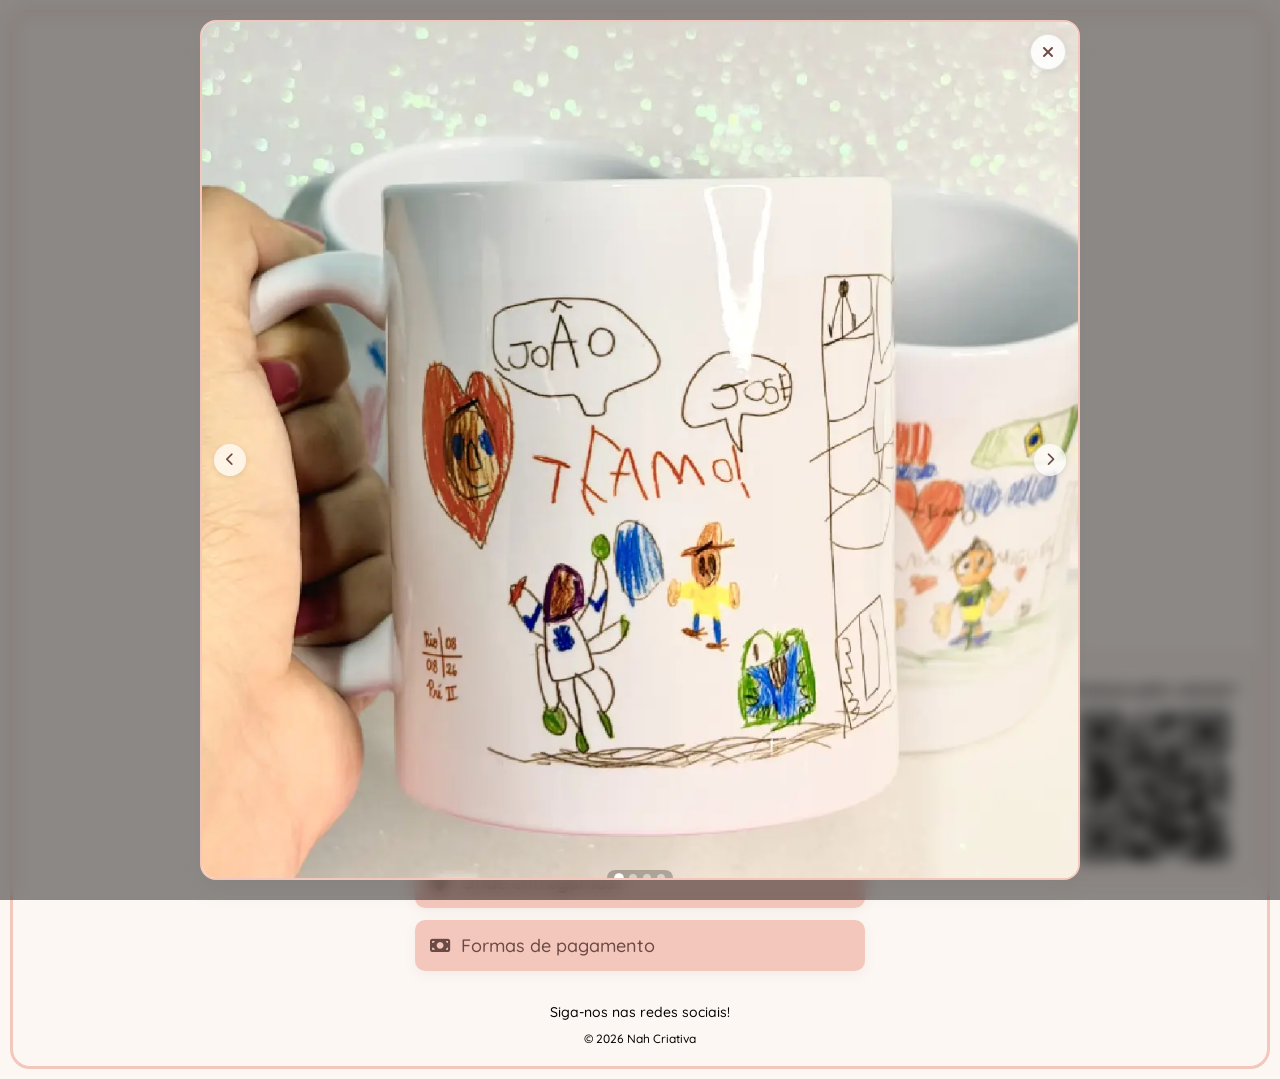
==== produto/caneca-personalizada/index.html @ 9bb5dded "Deploy from 3e86be72fce5330a93e8445368a895f1145fc061" ====
<!DOCTYPE html><html><head><meta charset="utf-8"><meta name="viewport" content="width=device-width, initial-scale=1"><title>Caneca Personalizada | Nah Criativa</title><script type="importmap">{"imports":{"#entry":"/assets/CGCQe1Q2.js"}}</script><link rel="stylesheet" href="https://fonts.googleapis.com/css2?family=Montserrat:ital@0;1&family=Quicksand:wght@300..700&display=swa"><link rel="stylesheet" href="/fontawesome/css/all.min.css"><style>.icon-button[data-v-43927c66]{cursor:pointer;width:44px;height:44px;color:var(--color-social-color);background:0 0;border:none;border-radius:50%;justify-content:center;align-items:center;transition:transform .2s;display:flex}.icon-button i[data-v-43927c66]{filter:var(--filter-shadow-sm);font-size:24px}@media (hover:hover){.icon-button[data-v-43927c66]:hover{color:var(--color-surface);background:var(--color-social-color);box-shadow:var(--shadow-md)}.icon-button:hover i[data-v-43927c66]{filter:none}}@media (hover:none){.icon-button[data-v-43927c66]:active{background:var(--color-social-color);color:var(--color-surface);box-shadow:var(--shadow-md)}.icon-button:active i[data-v-43927c66]{filter:none}}.dashed-border[data-v-43927c66]{border:2px dashed var(--color-social-color);border-radius:10px}</style><style>.profile[data-v-4bd5ee87]{align-items:center;gap:var(--header-gap,12px);flex-direction:column;width:100%;display:flex;position:relative}.share-button-container[data-v-4bd5ee87]{z-index:20;position:absolute;top:0;right:0}.profile-pic-container[data-v-4bd5ee87]{justify-content:center;align-items:center;display:flex}.profile-pic[data-v-4bd5ee87],.profile-pic-container[data-v-4bd5ee87]{width:var(--profile-pic-size,120px);height:var(--profile-pic-size,120px)}.profile-pic[data-v-4bd5ee87]{box-sizing:border-box;-o-object-fit:cover;object-fit:cover;cursor:pointer;border:var(--border-width-md) solid var(--color-avatar-border);border-radius:50%;transition:transform .3s cubic-bezier(.4,0,.2,1),box-shadow .3s}.profile-pic[data-v-4bd5ee87]:hover{transform:scale(1.05)}.profile-overlay[data-v-4bd5ee87]{-webkit-backdrop-filter:blur(8px);z-index:9999;cursor:pointer;background-color:#000000a6;justify-content:center;align-items:center;width:100vw;height:100vh;display:flex;position:fixed;top:0;left:0}.profile-pic-expanded[data-v-4bd5ee87]{-o-object-fit:cover;object-fit:cover;border:var(--border-width-lg) solid var(--color-avatar-border);cursor:default;border-radius:50%;width:280px;max-width:80vw;height:280px;max-height:80vh;box-shadow:0 20px 40px #0006}.name[data-v-4bd5ee87]{font-size:var(--header-title-size,28px);line-height:1;font-family:var(--font-title-family);font-style:var(--font-title-style);font-weight:var(--font-title-weight);color:var(--color-secondary);margin:0}.description[data-v-4bd5ee87]{font-size:var(--header-description-size,20px);line-height:1.2;font-family:var(--font-subtitle-family);font-style:var(--font-subtitle-style);font-weight:var(--font-subtitle-weight);color:var(--color-text);white-space:pre-line;margin:0}@media (width<=600px){.name[data-v-4bd5ee87]{font-size:24px}.description[data-v-4bd5ee87]{font-size:18px}}</style><style>.button-tooltip{--p-tooltip-background:var(--color-tooltip-background);--p-tooltip-color:var(--color-tooltip-text);--p-tooltip-max-width:none}.button-tooltip .p-tooltip-text{white-space:nowrap}</style><style>.button-container[data-v-d1f33de8]{justify-content:center;align-items:center;display:flex}.button-group[data-v-d1f33de8]{gap:15px;display:flex}.icon-button[data-v-d1f33de8]{cursor:pointer;width:44px;height:44px;color:var(--color-social-color);background:0 0;border:none;border-radius:50%;justify-content:center;align-items:center;transition:transform .2s;display:flex}.icon-button i[data-v-d1f33de8]{filter:var(--filter-shadow-sm);font-size:24px}@media (hover:hover){.icon-button[data-v-d1f33de8]:hover{color:var(--color-surface);background:var(--color-social-color);box-shadow:var(--shadow-md)}.icon-button:hover i[data-v-d1f33de8]{filter:none}}@media (hover:none){.icon-button[data-v-d1f33de8]:active{background:var(--color-social-color);color:var(--color-surface);box-shadow:var(--shadow-md)}.icon-button:active i[data-v-d1f33de8]{filter:none}}</style><style>.card[data-v-4c874a5c]{background-color:var(--color-product-card-background);border:2px solid var(--color-border,var(--color-primary,#e0e0e0));width:100%;box-shadow:var(--shadow-sm);cursor:pointer;box-sizing:border-box;border-radius:10px;transition:all .2s ease-in-out;display:flex;overflow:hidden}.image-container[data-v-4c874a5c]{background-color:var(--color-link-background);background-position:50%;background-repeat:no-repeat;background-size:cover;width:120px;position:relative;overflow:hidden}.image-container[data-v-4c874a5c],.image-filter[data-v-4c874a5c]{justify-content:center;align-items:center;height:100%;display:flex}.image-filter[data-v-4c874a5c]{-webkit-backdrop-filter:blur(10px);backdrop-filter:blur(10px);width:100%}.image[data-v-4c874a5c]{-o-object-fit:cover;object-fit:cover;-webkit-user-select:none;user-select:none;webkit-user-select:none;background-position:50%;width:120px;height:100%;position:absolute}.content[data-v-4c874a5c]{flex:1;gap:10px;padding:10px}.content[data-v-4c874a5c],.info[data-v-4c874a5c]{flex-direction:column;display:flex}.info[data-v-4c874a5c]{flex:1;gap:6px}.name[data-v-4c874a5c]{font-family:var(--font-text-family,sans-serif);color:var(--color-text,#333);width:100%;font-weight:600}.description[data-v-4c874a5c],.name[data-v-4c874a5c],.price[data-v-4c874a5c]{text-align:left}.price[data-v-4c874a5c]{color:var(--color-secondary);margin-top:auto;font-weight:700}.actions[data-v-4c874a5c]{gap:6px;margin-top:auto;display:flex}.order[data-v-4c874a5c]{color:var(--color-link-text);background-color:var(--color-link-background);cursor:pointer;border:none;border-radius:6px;justify-content:center;align-items:center;gap:10px;width:100%;padding:10px;font-size:18px;font-weight:500;display:flex}@media (hover:hover){.card[data-v-4c874a5c]:hover{box-shadow:var(--shadow-md);transform:scale(1.05)}}@media (hover:none){.card[data-v-4c874a5c]:active{box-shadow:var(--shadow-md);transform:scale(1.05)}}</style><style>.catalog-container[data-v-5289ef59]{flex-direction:column;gap:12px;width:100%;display:flex}.title[data-v-5289ef59]{color:var(--color-secondary);font-size:1.1rem;font-weight:600}.products[data-v-5289ef59]{justify-items:center;gap:12px;display:grid}</style><style>.links[data-v-20047a59]{gap:15px}.link-container[data-v-20047a59],.links[data-v-20047a59]{flex-direction:column;display:flex}.link-container[data-v-20047a59]{box-shadow:var(--shadow-sm);border-radius:10px;width:100%;transition:all .2s ease-in-out;overflow:hidden}.link-label[data-v-20047a59]{color:var(--color-link-text);background-color:var(--color-link-background);cursor:pointer;-webkit-user-select:none;user-select:none;webkit-user-select:none;border:none;align-items:center;gap:10px;padding:14px;font-size:18px;font-weight:500;display:flex}.link-content[data-v-20047a59]{background-color:var(--color-link-content-background);text-align:left;flex-direction:column;gap:10px;padding:20px;display:flex;overflow:hidden}.link-content img[data-v-20047a59]{max-width:100%;height:auto}.link-content .warn[data-v-20047a59]{color:#96722e;background-color:#f8f4d5;border:2px solid #e9dd7e;border-radius:8px;align-items:center;gap:8px;padding:8px;display:flex}.link-content .warn i[data-v-20047a59]{vertical-align:middle;padding:5px}.link-content .warn span[data-v-20047a59]{text-align:left}.collapse-vertical-enter-active[data-v-20047a59]{animation:.2s collapse-vertical-20047a59}.collapse-vertical-leave-active[data-v-20047a59]{animation:.2s reverse collapse-vertical-20047a59}@keyframes collapse-vertical-20047a59{0%{max-height:0}to{max-height:100svh}}@media (hover:hover){.link-container[data-v-20047a59]:hover{box-shadow:var(--shadow-md)}.link-container[data-v-20047a59]:hover:not(:has(.link-content)){transform:scale(1.05)}}</style><style>.links[data-v-f2f162d7]{gap:15px}.link-container[data-v-f2f162d7],.links[data-v-f2f162d7]{flex-direction:column;width:100%;display:flex}.link-container[data-v-f2f162d7]{box-shadow:var(--shadow-sm);border-radius:10px;transition:all .2s ease-in-out;overflow:hidden}.link-label[data-v-f2f162d7]{color:var(--color-link-text);background-color:var(--color-link-background);cursor:pointer;-webkit-user-select:none;user-select:none;webkit-user-select:none;border:none;align-items:center;gap:10px;padding:14px;font-size:18px;font-weight:500;display:flex}.link-content[data-v-f2f162d7]{background-color:var(--color-link-content-background);text-align:left;flex-direction:column;gap:10px;padding:20px;display:flex;overflow:hidden}.link-content img[data-v-f2f162d7]{max-width:100%;height:auto}.link-content .warn[data-v-f2f162d7]{color:#96722e;background-color:#f8f4d5;border:2px solid #e9dd7e;border-radius:8px;align-items:center;gap:8px;padding:8px;display:flex}.link-content .warn i[data-v-f2f162d7]{vertical-align:middle;padding:5px}.link-content .warn span[data-v-f2f162d7]{text-align:left}.collapse-vertical-enter-active[data-v-f2f162d7]{animation:.2s collapse-vertical-f2f162d7}.collapse-vertical-leave-active[data-v-f2f162d7]{animation:.2s reverse collapse-vertical-f2f162d7}@keyframes collapse-vertical-f2f162d7{0%{max-height:0}to{max-height:100svh}}@media (hover:hover){.link-container[data-v-f2f162d7]:hover{box-shadow:var(--shadow-md)}.link-container[data-v-f2f162d7]:hover:not(:has(.link-content)){transform:scale(1.05)}.link-container:hover .link-label[data-v-f2f162d7]{background-color:var(--color-primary)}}</style><style>.section-container[data-v-80e63465]{flex-direction:column;gap:12px;width:100%;display:flex}.title[data-v-80e63465]{color:var(--color-secondary);font-size:1.1rem;font-weight:600}.items[data-v-80e63465]{justify-items:center;gap:12px;display:grid}</style><style>.footer[data-v-20839cc0]{color:var(--color-text);flex-direction:column;gap:10px;padding-top:20px;font-size:14px;display:flex}.copyright[data-v-20839cc0]{font-size:12px}</style><style>.background[data-v-4085b1f8]{border:var(--border-width-md) solid var(--color-background-border);box-sizing:border-box;cursor:default;text-align:center;border-radius:20px;flex-direction:row;justify-content:space-between;align-items:stretch;min-height:calc(100svh - 20px);margin:10px;padding:10px;display:flex;position:relative}.left-container[data-v-4085b1f8],.main-container[data-v-4085b1f8],.right-container[data-v-4085b1f8]{flex-direction:column;display:flex}.main-container[data-v-4085b1f8]{z-index:2;justify-content:center;align-items:center;gap:12px;width:100%;max-width:470px;padding:10px;position:relative}.left-container[data-v-4085b1f8]{visibility:hidden}.share-button-container[data-v-4085b1f8]{position:absolute;top:0;right:0}.main-container .footer[data-v-4085b1f8]{margin-top:auto}.qr-code-container[data-v-4085b1f8]{border:var(--border-width-md) dashed var(--color-background-border);z-index:1;border-radius:10px;flex-direction:column;justify-content:center;align-items:center;margin-top:auto;padding:16px;display:flex;position:sticky;bottom:20px;right:20px}.qr-code-container .title[data-v-4085b1f8]{color:var(--color-text);margin-bottom:10px;font-size:18px;font-weight:600}.qr-code-container .qrcode[data-v-4085b1f8]{width:150px;height:150px}@media (width<=450px){.container[data-v-4085b1f8]{max-width:unset}}@media (width<=1024px){.qr-code-container[data-v-4085b1f8]{display:none}}.modal-enter-active[data-v-4085b1f8],.modal-leave-active[data-v-4085b1f8]{transition:opacity .3s}.modal-enter-from[data-v-4085b1f8],.modal-leave-to[data-v-4085b1f8]{opacity:0}</style><style>.action-button[data-v-a59b4bab]{background-color:unset;cursor:pointer;border:none;align-items:center;display:flex}.action-button[data-v-a59b4bab]:not(:has(>.text)){justify-content:center}.icon[data-v-a59b4bab]{justify-content:center;align-items:center;width:22px;display:flex}</style><style>body:has(.modal-overlay){overflow:hidden}</style><style>.modal-overlay[data-v-0f1e903c]{-webkit-backdrop-filter:blur(8px);backdrop-filter:blur(8px);z-index:1000;background-color:#00000073;justify-content:center;align-items:center;max-height:100svh;padding:10px;display:flex;position:fixed;inset:0}.modal-card[data-v-0f1e903c]{background-color:var(--color-product-card-background,#fff);border:2px solid var(--color-border,var(--color-primary,#e0e0e0));width:100%;height:100%;box-shadow:var(--shadow-md,0 10px 25px #00000026);border-radius:16px;flex-direction:column;animation:.35s cubic-bezier(.34,1.56,.64,1) modal-appear-0f1e903c;display:flex;position:relative;overflow:hidden}@keyframes modal-appear-0f1e903c{0%{opacity:0;transform:scale(.9)translateY(20px)}to{opacity:1;transform:scale(1)translateY(0)}}.close-btn[data-v-0f1e903c]{z-index:10;width:36px;height:36px;color:var(--color-link-text,#333);cursor:pointer;background-color:#ffffffd9;border:1px solid #0000001a;border-radius:50%;justify-content:center;align-items:center;font-size:16px;transition:all .2s;display:flex;position:absolute;top:12px;right:12px;box-shadow:0 2px 8px #0000001a}.close-btn[data-v-0f1e903c]:hover{background-color:#fff;transform:scale(1.1)}.close-btn[data-v-0f1e903c]:active{transform:scale(.95)}.gallery-container[data-v-0f1e903c]{background-color:var(--color-link-content-background,#f9f9f9);border-bottom:1px solid var(--color-border,#e0e0e0);flex:1;position:relative}.carousel[data-v-0f1e903c]{scroll-snap-type:x mandatory;scroll-behavior:smooth;-webkit-overflow-scrolling:touch;width:100%;height:100%;display:flex;overflow-x:auto}.carousel[data-v-0f1e903c]::-webkit-scrollbar{display:none}.carousel[data-v-0f1e903c]{-ms-overflow-style:none;scrollbar-width:none}.carousel-item[data-v-0f1e903c]{scroll-snap-align:start;flex:0 0 100%;justify-content:center;align-items:center;width:100%;height:100%;display:flex}.carousel-item img[data-v-0f1e903c]{-o-object-fit:cover;object-fit:cover;pointer-events:none;-webkit-user-select:none;user-select:none;width:100%;height:100%}.nav-btn[data-v-0f1e903c]{z-index:5;width:32px;height:32px;color:var(--color-link-text,#333);cursor:pointer;background-color:#ffffffb3;border:none;border-radius:50%;justify-content:center;align-items:center;transition:background-color .2s,transform .2s;display:flex;position:absolute;top:50%;transform:translateY(-50%);box-shadow:0 2px 6px #0000001a}.nav-btn[data-v-0f1e903c]:hover{background-color:#fffffff2;transform:translateY(-50%)scale(1.08)}.nav-btn[data-v-0f1e903c]:active{transform:translateY(-50%)scale(.95)}.nav-btn.prev[data-v-0f1e903c]{left:12px}.nav-btn.next[data-v-0f1e903c]{right:12px}.carousel-dots[data-v-0f1e903c]{z-index:5;background-color:#00000040;border-radius:12px;gap:6px;padding:4px 8px;display:flex;position:absolute;bottom:12px;left:50%;transform:translate(-50%)}.dot[data-v-0f1e903c]{cursor:pointer;background-color:#ffffff80;border-radius:50%;width:8px;height:8px;transition:background-color .2s,transform .2s}.dot.active[data-v-0f1e903c]{background-color:#fff;transform:scale(1.2)}.details[data-v-0f1e903c]{flex-direction:column;flex:1;gap:6px;padding:20px;display:flex;overflow-y:auto}.name[data-v-0f1e903c]{font-family:var(--font-text-family,sans-serif);color:var(--color-text,#333);margin:0;font-size:22px;font-weight:600;line-height:1.25}.name[data-v-0f1e903c],.price[data-v-0f1e903c]{text-align:left}.price[data-v-0f1e903c]{color:var(--color-secondary,#e1a960);font-size:20px;font-weight:700}.divider[data-v-0f1e903c]{background-color:var(--color-border,var(--color-primary,#e0e0e0));opacity:.6;height:1px}.description-container[data-v-0f1e903c]{max-height:150px;overflow-y:auto}.description[data-v-0f1e903c]{font-family:var(--font-text-family,sans-serif);color:var(--color-text,#333);text-align:left;white-space:pre-line;margin:0;font-size:15px;line-height:1.6}.placeholder-text[data-v-0f1e903c]{opacity:.6;font-style:italic}.actions[data-v-0f1e903c]{width:100%;margin-top:auto}.order-btn[data-v-0f1e903c]{color:var(--color-link-text,#333);background-color:var(--color-link-background,var(--color-primary,#f4c7bc));cursor:pointer;box-shadow:var(--shadow-sm,0 4px 10px #00000014);border:none;border-radius:8px;justify-content:center;align-items:center;gap:10px;padding:12px;font-size:18px;font-weight:600;transition:all .2s;display:flex}.order-btn[data-v-0f1e903c]:hover{box-shadow:var(--shadow-md,0 6px 15px #0000001f);filter:brightness(1.03);transform:translateY(-2px)}.order-btn[data-v-0f1e903c]:active{transform:translateY(0)}.order-btn i[data-v-0f1e903c]{font-size:20px}.description-container[data-v-0f1e903c]::-webkit-scrollbar{width:6px}.details[data-v-0f1e903c]::-webkit-scrollbar{width:6px}.description-container[data-v-0f1e903c]::-webkit-scrollbar-track{background:0 0}.details[data-v-0f1e903c]::-webkit-scrollbar-track{background:0 0}.description-container[data-v-0f1e903c]::-webkit-scrollbar-thumb{background:#0000001a;border-radius:3px}.details[data-v-0f1e903c]::-webkit-scrollbar-thumb{background:#0000001a;border-radius:3px}.description-container[data-v-0f1e903c]::-webkit-scrollbar-thumb:hover{background:#0003}.details[data-v-0f1e903c]::-webkit-scrollbar-thumb:hover{background:#0003}@media (width>=768px) and (width<=1024px){.modal-overlay[data-v-0f1e903c]{padding:20px}}@media (width>=1025px){.modal-overlay[data-v-0f1e903c]{padding:20px}.modal-card[data-v-0f1e903c]{max-width:880px;max-height:unset}}</style><link rel="stylesheet" href="/assets/entry.CpvaNwAB.css" crossorigin><link rel="stylesheet" href="/assets/ActionButton.C0XuHww9.css" crossorigin><link rel="preload" as="fetch" crossorigin="anonymous" href="/produto/caneca-personalizada/_payload.json?_b=9c3a6381-d5c3-4552-8f40-2d11c0bc7107"><link rel="modulepreload" as="script" crossorigin href="/assets/CGCQe1Q2.js"><link rel="modulepreload" as="script" crossorigin href="/assets/BsK88ZHy.js"><link rel="modulepreload" as="script" crossorigin href="/assets/C2mUi6TL.js"><link rel="modulepreload" as="script" crossorigin href="/assets/Bmifryjh.js"><link rel="modulepreload" as="script" crossorigin href="/assets/BuZ3y6oH.js"><link rel="modulepreload" as="script" crossorigin href="/assets/BZGBkchZ.js"><link rel="modulepreload" as="script" crossorigin href="/assets/DK3Fl9T5.js"><link rel="modulepreload" as="script" crossorigin href="/assets/CTAQE70a.js"><link rel="modulepreload" as="script" crossorigin href="/assets/B0VJHEEH.js"><link rel="modulepreload" as="script" crossorigin href="/assets/BW3BKoRV.js"><link rel="modulepreload" as="script" crossorigin href="/assets/BzME7IXd.js"><link rel="modulepreload" as="script" crossorigin href="/assets/DyatTypk.js"><link rel="modulepreload" as="script" crossorigin href="/assets/Bd9ZXw02.js"><link rel="modulepreload" as="script" crossorigin href="/assets/nQHxR5li.js"><link rel="modulepreload" as="script" crossorigin href="/assets/COKAttRx.js"><link rel="modulepreload" as="script" crossorigin href="/assets/Drb_u2wt.js"><link rel="modulepreload" as="script" crossorigin href="/assets/CQ6ujwDO.js"><link rel="modulepreload" as="script" crossorigin href="/assets/Bzq1g1Bd.js"><link rel="modulepreload" as="script" crossorigin href="/assets/0oVYfTDF.js"><link rel="modulepreload" as="script" crossorigin href="/assets/zre35B9S.js"><script type="module" src="/assets/CGCQe1Q2.js" crossorigin></script><link rel="prefetch" as="script" crossorigin href="/assets/D-yijx0c2.js"><link rel="prefetch" as="script" crossorigin href="/assets/CEAV8Kzl.js"><link rel="prefetch" as="script" crossorigin href="/assets/1d7j-Dyg.js"><link rel="prefetch" as="script" crossorigin href="/assets/CWEgjsVh.js"><link rel="prefetch" as="script" crossorigin href="/assets/C-3Lwc8C.js"><link rel="prefetch" as="script" crossorigin href="/assets/C0pz3cVP.js"><link rel="prefetch" as="script" crossorigin href="/assets/COS6AL8t.js"><link rel="prefetch" as="script" crossorigin href="/assets/C5STy1Vp.js"><link rel="prefetch" as="script" crossorigin href="/assets/DFbOR_AU.js"><link rel="prefetch" as="script" crossorigin href="/assets/CcDH0mWL2.js"><link rel="prefetch" as="script" crossorigin href="/assets/B6uJFYKo2.js"><link rel="prefetch" as="script" crossorigin href="/assets/iZPiqVZ82.js"><link rel="prefetch" as="script" crossorigin href="/assets/DoOfqT442.js"><link rel="prefetch" as="script" crossorigin href="/assets/C4BrMBAk2.js"><link rel="prefetch" as="script" crossorigin href="/assets/Be4xkC7h2.js"><link rel="prefetch" as="script" crossorigin href="/assets/33bSyuTJ2.js"><link rel="prefetch" as="script" crossorigin href="/assets/BIpDNwq_2.js"><link rel="prefetch" as="script" crossorigin href="/assets/nQHxR5li2.js"><link rel="prefetch" as="script" crossorigin href="/assets/CGzAttWP2.js"><link rel="prefetch" as="script" crossorigin href="/assets/ztypVbTj2.js"><link rel="prefetch" as="script" crossorigin href="/assets/C6I5KZI1.js"><link rel="prefetch" as="script" crossorigin href="/assets/CIdOTXvA.js"><link rel="prefetch" as="script" crossorigin href="/assets/DGFugO8l.js"><link rel="prefetch" as="script" crossorigin href="/assets/ZaGe1wC6.js"><link rel="prefetch" as="script" crossorigin href="/assets/DOp9EhAV.js"><link rel="prefetch" as="script" crossorigin href="/assets/DgkATBrE.js"><link rel="prefetch" as="script" crossorigin href="/assets/BRfonVnF.js"><link rel="prefetch" as="script" crossorigin href="/assets/DqfVSW2C2.js"><link rel="prefetch" as="script" crossorigin href="/assets/OpPaaoJ0.js"><link rel="prefetch" as="script" crossorigin href="/assets/DLVQOHE72.js"><link rel="prefetch" as="script" crossorigin href="/assets/M6uw2a7R2.js"><link rel="prefetch" as="script" crossorigin href="/assets/BmQJWS3Q2.js"><link rel="prefetch" as="script" crossorigin href="/assets/D5mh7-ep2.js"><link rel="prefetch" as="script" crossorigin href="/assets/DCY1jm2x2.js"><link rel="prefetch" as="script" crossorigin href="/assets/DxvL1EmS2.js"><link rel="prefetch" as="script" crossorigin href="/assets/Dqngw634.js"><link rel="prefetch" as="script" crossorigin href="/assets/gBl6pG-0.js"><link rel="prefetch" as="script" crossorigin href="/assets/BLjw3g7L.js"><link rel="prefetch" as="script" crossorigin href="/assets/hE-NmoUO.js"><link rel="prefetch" as="script" crossorigin href="/assets/gkNX0pWT.js"><link rel="prefetch" as="script" crossorigin href="/assets/Cz3kYzR7.js"><link rel="prefetch" as="script" crossorigin href="/assets/CZYwvPVw.js"><link rel="prefetch" as="script" crossorigin href="/assets/CFi3-q0P.js"><link rel="prefetch" as="script" crossorigin href="/assets/Dyq5WxWO.js"><link rel="prefetch" as="script" crossorigin href="/assets/Cp45X9Fz.js"><link rel="prefetch" as="script" crossorigin href="/assets/BwxgLs6Q.js"><link rel="prefetch" as="script" crossorigin href="/assets/DNGyhnUW.js"><link rel="prefetch" as="script" crossorigin href="/assets/B8jUqOEJ.js"><link rel="prefetch" as="script" crossorigin href="/assets/B6kc3HSs.js"><link rel="prefetch" as="script" crossorigin href="/assets/BbmkTBFE.js"><link rel="prefetch" as="script" crossorigin href="/assets/C_PsF7SW.js"><link rel="prefetch" as="script" crossorigin href="/assets/I7vbRNuL.js"><link rel="prefetch" as="script" crossorigin href="/assets/BGIyk1X5.js"><link rel="prefetch" as="script" crossorigin href="/assets/Bm8leq60.js"><link rel="prefetch" as="script" crossorigin href="/assets/C-YKlC_8.js"><link rel="prefetch" as="script" crossorigin href="/assets/awaOKXFk.js"><link rel="prefetch" as="script" crossorigin href="/assets/C6JdA7Tl.js"><link rel="prefetch" as="script" crossorigin href="/assets/Qpe3h560.js"><link rel="prefetch" as="script" crossorigin href="/assets/CWP1OeCN.js"><link rel="prefetch" as="script" crossorigin href="/assets/CgY7KtnQ.js"><link rel="prefetch" as="script" crossorigin href="/assets/BlyhlDlu.js"><link rel="prefetch" as="script" crossorigin href="/assets/D2VW7aWi.js"><link rel="prefetch" as="script" crossorigin href="/assets/G1vVucpo.js"><link rel="prefetch" as="script" crossorigin href="/assets/CyNu874J.js"><link rel="prefetch" as="script" crossorigin href="/assets/CA9Oou5q2.js"><link rel="prefetch" as="script" crossorigin href="/assets/BjH1xhQY2.js"><link rel="prefetch" as="script" crossorigin href="/assets/CXAa4fhN.js"><link rel="prefetch" as="script" crossorigin href="/assets/Bsm5tZzN.js"><link rel="prefetch" as="script" crossorigin href="/assets/B5Tp4wyv2.js"><link rel="prefetch" as="script" crossorigin href="/assets/BPfLiiSC2.js"><link rel="prefetch" as="script" crossorigin href="/assets/yQlPs3J7.js"><link rel="prefetch" as="script" crossorigin href="/assets/DAB9Rwch.js"><link rel="prefetch" as="script" crossorigin href="/assets/DD30EvR52.js"><link rel="prefetch" as="script" crossorigin href="/assets/CpqtrbGa.js"><link rel="prefetch" as="script" crossorigin href="/assets/C86C9dsv2.js"><link rel="prefetch" as="script" crossorigin href="/assets/Bsmw5eX82.js"><link rel="prefetch" as="script" crossorigin href="/assets/TAmew5nj2.js"><link rel="prefetch" as="script" crossorigin href="/assets/mSYgPbGh2.js"><link rel="prefetch" as="script" crossorigin href="/assets/MiaNPOB22.js"><link rel="prefetch" as="script" crossorigin href="/assets/DtvgX1Jy.js"><link rel="prefetch" as="script" crossorigin href="/assets/DBo_J3MC2.js"><link rel="prefetch" as="script" crossorigin href="/assets/DFXYAUyH2.js"><link rel="prefetch" as="script" crossorigin href="/assets/D1XOGVD9.js"><link rel="prefetch" as="script" crossorigin href="/assets/BXGA-tOZ.js"><link rel="prefetch" as="script" crossorigin href="/assets/nHb_xaeU.js"><link rel="prefetch" as="script" crossorigin href="/assets/D1dOyEFy2.js"><link rel="prefetch" as="script" crossorigin href="/assets/uiXOc5Sx.js"><link rel="prefetch" as="script" crossorigin href="/assets/bIRd4oSz2.js"><link rel="prefetch" as="script" crossorigin href="/assets/dz9nJInC.js"><link rel="prefetch" as="script" crossorigin href="/assets/3fzgy3Bz.js"><link rel="prefetch" as="script" crossorigin href="/assets/Du8B-7yS.js"><link rel="prefetch" as="script" crossorigin href="/assets/DjziMnVT.js"><link rel="prefetch" as="script" crossorigin href="/assets/6mtyltZq2.js"><link rel="prefetch" as="script" crossorigin href="/assets/_UlaAscu2.js"><link rel="prefetch" as="script" crossorigin href="/assets/CVULDGTK2.js"><link rel="prefetch" as="script" crossorigin href="/assets/C_noMeYD2.js"><link rel="prefetch" as="script" crossorigin href="/assets/BDxBKeix2.js"><link rel="prefetch" as="script" crossorigin href="/assets/C94HOnd-2.js"><link rel="prefetch" as="script" crossorigin href="/assets/opEnmaaV2.js"><link rel="prefetch" as="script" crossorigin href="/assets/DC1Zrh_c2.js"><link rel="prefetch" as="script" crossorigin href="/assets/B2MGf_Fg.js"><link rel="prefetch" as="script" crossorigin href="/assets/D5RMMZsm2.js"><link rel="prefetch" as="script" crossorigin href="/assets/PMxgCrPr2.js"><link rel="prefetch" as="script" crossorigin href="/assets/Cz4GSQzV.js"><link rel="prefetch" as="script" crossorigin href="/assets/DMOxkAy22.js"><link rel="prefetch" as="script" crossorigin href="/assets/t7PQUKCy2.js"><link rel="prefetch" as="script" crossorigin href="/assets/DH2e1Huz2.js"><link rel="prefetch" as="script" crossorigin href="/assets/Ct-9qSod2.js"><link rel="prefetch" as="script" crossorigin href="/assets/D_7QCIVY2.js"><link rel="prefetch" as="script" crossorigin href="/assets/BziCx_vS2.js"><link rel="prefetch" as="script" crossorigin href="/assets/Jpo_MlMm2.js"><link rel="prefetch" as="script" crossorigin href="/assets/C68o8WM32.js"><link rel="prefetch" as="script" crossorigin href="/assets/btHUwblL2.js"><link rel="prefetch" as="script" crossorigin href="/assets/BbICbDs92.js"><link rel="prefetch" as="script" crossorigin href="/assets/2Rsz0KA92.js"><link rel="prefetch" as="script" crossorigin href="/assets/DJDkV6PB2.js"><link rel="prefetch" as="script" crossorigin href="/assets/CNDUu7Q1.js"><link rel="prefetch" as="script" crossorigin href="/assets/qra6RPqO.js"><link rel="prefetch" as="script" crossorigin href="/assets/C5pQyyto.js"><link rel="prefetch" as="script" crossorigin href="/assets/xgHAledK.js"><link rel="prefetch" as="script" crossorigin href="/assets/DlZKbGpM.js"><link rel="prefetch" as="script" crossorigin href="/assets/BEUXQnAg.js"><link rel="prefetch" as="script" crossorigin href="/assets/DPejUhNM.js"><link rel="prefetch" as="script" crossorigin href="/assets/CmLptuyV.js"><link rel="prefetch" as="script" crossorigin href="/assets/ByFfHzyz2.js"><link rel="prefetch" as="script" crossorigin href="/assets/BynCdIIq2.js"><link rel="prefetch" as="script" crossorigin href="/assets/C4lxFV1u2.js"><link rel="prefetch" as="script" crossorigin href="/assets/DqL95Khu2.js"><link rel="prefetch" as="script" crossorigin href="/assets/BsnRuFOi2.js"><link rel="prefetch" as="script" crossorigin href="/assets/DQ5nFQxx2.js"><link rel="prefetch" as="script" crossorigin href="/assets/Qbw18Y0f.js"><link rel="prefetch" as="script" crossorigin href="/assets/BnGJO7S3.js"><link rel="prefetch" as="script" crossorigin href="/assets/CS1oIyEA2.js"><link rel="prefetch" as="script" crossorigin href="/assets/2TwoD-mq.js"><link rel="prefetch" as="script" crossorigin href="/assets/B8spN9a62.js"><link rel="prefetch" as="script" crossorigin href="/assets/q_mEInxy2.js"><link rel="prefetch" as="script" crossorigin href="/assets/BxCG840i2.js"><link rel="prefetch" as="script" crossorigin href="/assets/A5CBSE6A2.js"><link rel="prefetch" as="script" crossorigin href="/assets/B-dMRbtq2.js"><link rel="prefetch" as="script" crossorigin href="/assets/B2J3ZHNQ2.js"><link rel="prefetch" as="script" crossorigin href="/assets/BF_D8Py82.js"><link rel="prefetch" as="script" crossorigin href="/assets/EessnToL.js"><link rel="prefetch" as="script" crossorigin href="/assets/yilwE0i1.js"><link rel="prefetch" as="script" crossorigin href="/assets/B-E6cr36.js"><link rel="prefetch" as="script" crossorigin href="/assets/_2Y1guDr2.js"><link rel="prefetch" as="script" crossorigin href="/assets/M9OmndqU2.js"><link rel="prefetch" as="script" crossorigin href="/assets/CEjbyk4c2.js"><link rel="prefetch" as="script" crossorigin href="/assets/DgDyG_gh2.js"><link rel="prefetch" as="script" crossorigin href="/assets/DlQSVWHf.js"><link rel="prefetch" as="script" crossorigin href="/assets/BWMTPZbu.js"><link rel="prefetch" as="script" crossorigin href="/assets/CfUltHxg.js"><link rel="prefetch" as="script" crossorigin href="/assets/BGikd3yy.js"><link rel="prefetch" as="script" crossorigin href="/assets/CIkWHQnS.js"><link rel="prefetch" as="script" crossorigin href="/assets/CXAsdPuR.js"><link rel="prefetch" as="script" crossorigin href="/assets/CDakdbKu.js"><link rel="prefetch" as="script" crossorigin href="/assets/1ExKcVQL.js"><link rel="prefetch" as="script" crossorigin href="/assets/CyRH2TE2.js"><link rel="prefetch" as="script" crossorigin href="/assets/jRj1vbZu.js"><link rel="prefetch" as="script" crossorigin href="/assets/Dop6mG6p.js"><link rel="prefetch" as="script" crossorigin href="/assets/CYHIwsu8.js"><link rel="prefetch" as="script" crossorigin href="/assets/SwtPfH9r.js"><link rel="prefetch" as="script" crossorigin href="/assets/BRN2LVVV.js"><link rel="prefetch" as="script" crossorigin href="/assets/LQPbVbT5.js"><link rel="prefetch" as="script" crossorigin href="/assets/D83xWAQA.js"><link rel="prefetch" as="script" crossorigin href="/assets/HbjhIVKK.js"><link rel="prefetch" as="script" crossorigin href="/assets/C1OQ5liI.js"><link rel="prefetch" as="script" crossorigin href="/assets/B9gfO75d.js"><link rel="prefetch" as="script" crossorigin href="/assets/BUSorqHO.js"><link rel="prefetch" as="script" crossorigin href="/assets/DcRV1InO.js"><link rel="prefetch" as="script" crossorigin href="/assets/CSdqG6jP.js"><link rel="prefetch" as="script" crossorigin href="/assets/CV4yzPaH.js"><link rel="prefetch" as="script" crossorigin href="/assets/DxcDk4nN.js"><link rel="prefetch" as="script" crossorigin href="/assets/DlWIH4hi2.js"><link rel="prefetch" as="script" crossorigin href="/assets/aue7dKNJ2.js"><link rel="prefetch" as="script" crossorigin href="/assets/l_Kx8MhU2.js"><link rel="prefetch" as="script" crossorigin href="/assets/CI45oHQk.js"><link rel="prefetch" as="script" crossorigin href="/assets/CPFQcoH3.js"><link rel="prefetch" as="script" crossorigin href="/assets/DrrwTkRO.js"><link rel="prefetch" as="script" crossorigin href="/assets/DGwWw8KW.js"><link rel="prefetch" as="script" crossorigin href="/assets/pTLCdTG6.js"><link rel="prefetch" as="script" crossorigin href="/assets/DMeP4G26.js"><link rel="prefetch" as="script" crossorigin href="/assets/ChdviTXP2.js"><link rel="prefetch" as="script" crossorigin href="/assets/COhsAogy2.js"><link rel="prefetch" as="script" crossorigin href="/assets/CzwtrKP72.js"><link rel="prefetch" as="script" crossorigin href="/assets/lKan3a2N2.js"><link rel="prefetch" as="script" crossorigin href="/assets/DjAiVQNM2.js"><link rel="prefetch" as="script" crossorigin href="/assets/SQfKFrEA2.js"><link rel="prefetch" as="script" crossorigin href="/assets/I0AQvcsh2.js"><link rel="prefetch" as="script" crossorigin href="/assets/BbCsoZIb2.js"><link rel="prefetch" as="script" crossorigin href="/assets/C-lnS19h2.js"><link rel="prefetch" as="script" crossorigin href="/assets/DDS0g6EF.js"><link rel="prefetch" as="script" crossorigin href="/assets/CSGFzkkx.js"><link rel="prefetch" as="script" crossorigin href="/assets/DRNk5U2m.js"><link rel="prefetch" as="script" crossorigin href="/assets/DK6-L7fu.js"><link rel="prefetch" as="script" crossorigin href="/assets/DQRtbzSq.js"><link rel="prefetch" as="script" crossorigin href="/assets/BV3EoBYu.js"><link rel="prefetch" as="script" crossorigin href="/assets/DKN73tjE.js"><link rel="prefetch" as="script" crossorigin href="/assets/7zz_Cibv.js"><link rel="prefetch" as="script" crossorigin href="/assets/DctaMEDw.js"><link rel="prefetch" as="script" crossorigin href="/assets/D5MCwbE4.js"><link rel="prefetch" as="script" crossorigin href="/assets/BRkD9JSM.js"><link rel="prefetch" as="script" crossorigin href="/assets/Cx3BxiLV.js"><link rel="prefetch" as="script" crossorigin href="/assets/C_xsltG8.js"><link rel="prefetch" as="script" crossorigin href="/assets/-fl-1B6l.js"><link rel="prefetch" as="script" crossorigin href="/assets/tAoxgK6D.js"><link rel="prefetch" as="script" crossorigin href="/assets/CF2itdGy.js"><link rel="prefetch" as="script" crossorigin href="/assets/xPZzeyEY.js"><link rel="prefetch" as="script" crossorigin href="/assets/DBfp1JEl.js"><link rel="prefetch" as="script" crossorigin href="/assets/DNs26TnZ2.js"><link rel="prefetch" as="script" crossorigin href="/assets/BZoC-W1N2.js"><link rel="prefetch" as="script" crossorigin href="/assets/C7JGK8GS2.js"><link rel="prefetch" as="script" crossorigin href="/assets/DVTrLgzX.js"><link rel="prefetch" as="script" crossorigin href="/assets/CD4moomV2.js"><link rel="prefetch" as="script" crossorigin href="/assets/BZANuKuD2.js"><link rel="prefetch" as="script" crossorigin href="/assets/D3P7oN9R2.js"><link rel="prefetch" as="script" crossorigin href="/assets/C-0PpqKF.js"><link rel="prefetch" as="script" crossorigin href="/assets/DRaaAL2o2.js"><link rel="prefetch" as="script" crossorigin href="/assets/Cl07jEqO2.js"><link rel="prefetch" as="script" crossorigin href="/assets/D0khcEAg2.js"><link rel="prefetch" as="script" crossorigin href="/assets/Bc-jhd8u.js"><link rel="prefetch" as="script" crossorigin href="/assets/CKAHjcCS.js"><link rel="prefetch" as="script" crossorigin href="/assets/BdQJI1lw.js"><link rel="prefetch" as="script" crossorigin href="/assets/BogypSvB.js"><meta name="description" content="• Personalização com o tema desejado.
								• Modelos prontos disponíveis.
								• Impressão de alta qualidade.
								• Ideal para presentes e datas especiais.
								• Capacidade de 325 ml."><meta property="og:title" content="Caneca Personalizada | Nah Criativa"><meta property="og:description" content="• Personalização com o tema desejado.
								• Modelos prontos disponíveis.
								• Impressão de alta qualidade.
								• Ideal para presentes e datas especiais.
								• Capacidade de 325 ml."><meta property="og:image" content="/images/d0ed2f5b-5c68-4c63-9668-66872fbca74f.webp"><meta property="og:image:width" content="1200"><meta property="og:image:height" content="630"><meta property="og:url" content="https://nahcriativa.com.br"><meta property="og:site_name" content="nahcriativa.com.br"><meta property="og:type" content="website"><meta property="og:locale" content="pt_BR"><meta name="twitter:title" content="Caneca Personalizada | Nah Criativa"><meta name="twitter:description" content="• Personalização com o tema desejado.
								• Modelos prontos disponíveis.
								• Impressão de alta qualidade.
								• Ideal para presentes e datas especiais.
								• Capacidade de 325 ml."><meta name="twitter:image" content="/images/d0ed2f5b-5c68-4c63-9668-66872fbca74f.webp"><meta name="twitter:image:alt" content="Caneca Personalizada | Nah Criativa"><meta name="twitter:card" content="summary_large_image"><style type="text/css" data-primevue-style-id="base" >.p-hidden-accessible{border:0;clip:rect(0 0 0 0);height:1px;margin:-1px;opacity:0;overflow:hidden;padding:0;pointer-events:none;position:absolute;white-space:nowrap;width:1px;}.p-overflow-hidden{overflow:hidden;padding-right:var(--p-scrollbar-width);}</style><style type="text/css" data-primevue-style-id="virtualscroller" >.p-virtualscroller{position:relative;overflow:auto;contain:strict;transform:translateZ(0);will-change:scroll-position;outline:0 none;}.p-virtualscroller-content{position:absolute;top:0;left:0;min-height:100%;min-width:100%;will-change:transform;}.p-virtualscroller-spacer{position:absolute;top:0;left:0;height:1px;width:1px;transform-origin:0 0;pointer-events:none;}.p-virtualscroller-loader{position:sticky;top:0;left:0;width:100%;height:100%;}.p-virtualscroller-loader-mask{display:flex;align-items:center;justify-content:center;}.p-virtualscroller-horizontal > .p-virtualscroller-content{display:flex;}.p-virtualscroller-inline .p-virtualscroller-content{position:static;}.p-virtualscroller .p-virtualscroller-loading{transform:none!important;min-height:0;position:sticky;inset-block-start:0;inset-inline-start:0;}</style><style type="text/css" data-primevue-style-id="primitive-variables" >:root,:host{--p-stone-50:#fafaf9;--p-stone-100:#f5f5f4;--p-stone-200:#e7e5e4;--p-stone-300:#d6d3d1;--p-stone-400:#a8a29e;--p-stone-500:#78716c;--p-stone-600:#57534e;--p-stone-700:#44403c;--p-stone-800:#292524;--p-stone-900:#1c1917;--p-stone-950:#0c0a09;--p-neutral-50:#fafafa;--p-neutral-100:#f5f5f5;--p-neutral-200:#e5e5e5;--p-neutral-300:#d4d4d4;--p-neutral-400:#a3a3a3;--p-neutral-500:#737373;--p-neutral-600:#525252;--p-neutral-700:#404040;--p-neutral-800:#262626;--p-neutral-900:#171717;--p-neutral-950:#0a0a0a;--p-zinc-50:#fafafa;--p-zinc-100:#f4f4f5;--p-zinc-200:#e4e4e7;--p-zinc-300:#d4d4d8;--p-zinc-400:#a1a1aa;--p-zinc-500:#71717a;--p-zinc-600:#52525b;--p-zinc-700:#3f3f46;--p-zinc-800:#27272a;--p-zinc-900:#18181b;--p-zinc-950:#09090b;--p-gray-50:#f9fafb;--p-gray-100:#f3f4f6;--p-gray-200:#e5e7eb;--p-gray-300:#d1d5db;--p-gray-400:#9ca3af;--p-gray-500:#6b7280;--p-gray-600:#4b5563;--p-gray-700:#374151;--p-gray-800:#1f2937;--p-gray-900:#111827;--p-gray-950:#030712;--p-slate-50:#f8fafc;--p-slate-100:#f1f5f9;--p-slate-200:#e2e8f0;--p-slate-300:#cbd5e1;--p-slate-400:#94a3b8;--p-slate-500:#64748b;--p-slate-600:#475569;--p-slate-700:#334155;--p-slate-800:#1e293b;--p-slate-900:#0f172a;--p-slate-950:#020617;--p-rose-50:#fff1f2;--p-rose-100:#ffe4e6;--p-rose-200:#fecdd3;--p-rose-300:#fda4af;--p-rose-400:#fb7185;--p-rose-500:#f43f5e;--p-rose-600:#e11d48;--p-rose-700:#be123c;--p-rose-800:#9f1239;--p-rose-900:#881337;--p-rose-950:#4c0519;--p-pink-50:#fdf2f8;--p-pink-100:#fce7f3;--p-pink-200:#fbcfe8;--p-pink-300:#f9a8d4;--p-pink-400:#f472b6;--p-pink-500:#ec4899;--p-pink-600:#db2777;--p-pink-700:#be185d;--p-pink-800:#9d174d;--p-pink-900:#831843;--p-pink-950:#500724;--p-fuchsia-50:#fdf4ff;--p-fuchsia-100:#fae8ff;--p-fuchsia-200:#f5d0fe;--p-fuchsia-300:#f0abfc;--p-fuchsia-400:#e879f9;--p-fuchsia-500:#d946ef;--p-fuchsia-600:#c026d3;--p-fuchsia-700:#a21caf;--p-fuchsia-800:#86198f;--p-fuchsia-900:#701a75;--p-fuchsia-950:#4a044e;--p-purple-50:#faf5ff;--p-purple-100:#f3e8ff;--p-purple-200:#e9d5ff;--p-purple-300:#d8b4fe;--p-purple-400:#c084fc;--p-purple-500:#a855f7;--p-purple-600:#9333ea;--p-purple-700:#7e22ce;--p-purple-800:#6b21a8;--p-purple-900:#581c87;--p-purple-950:#3b0764;--p-violet-50:#f5f3ff;--p-violet-100:#ede9fe;--p-violet-200:#ddd6fe;--p-violet-300:#c4b5fd;--p-violet-400:#a78bfa;--p-violet-500:#8b5cf6;--p-violet-600:#7c3aed;--p-violet-700:#6d28d9;--p-violet-800:#5b21b6;--p-violet-900:#4c1d95;--p-violet-950:#2e1065;--p-indigo-50:#eef2ff;--p-indigo-100:#e0e7ff;--p-indigo-200:#c7d2fe;--p-indigo-300:#a5b4fc;--p-indigo-400:#818cf8;--p-indigo-500:#6366f1;--p-indigo-600:#4f46e5;--p-indigo-700:#4338ca;--p-indigo-800:#3730a3;--p-indigo-900:#312e81;--p-indigo-950:#1e1b4b;--p-blue-50:#eff6ff;--p-blue-100:#dbeafe;--p-blue-200:#bfdbfe;--p-blue-300:#93c5fd;--p-blue-400:#60a5fa;--p-blue-500:#3b82f6;--p-blue-600:#2563eb;--p-blue-700:#1d4ed8;--p-blue-800:#1e40af;--p-blue-900:#1e3a8a;--p-blue-950:#172554;--p-sky-50:#f0f9ff;--p-sky-100:#e0f2fe;--p-sky-200:#bae6fd;--p-sky-300:#7dd3fc;--p-sky-400:#38bdf8;--p-sky-500:#0ea5e9;--p-sky-600:#0284c7;--p-sky-700:#0369a1;--p-sky-800:#075985;--p-sky-900:#0c4a6e;--p-sky-950:#082f49;--p-cyan-50:#ecfeff;--p-cyan-100:#cffafe;--p-cyan-200:#a5f3fc;--p-cyan-300:#67e8f9;--p-cyan-400:#22d3ee;--p-cyan-500:#06b6d4;--p-cyan-600:#0891b2;--p-cyan-700:#0e7490;--p-cyan-800:#155e75;--p-cyan-900:#164e63;--p-cyan-950:#083344;--p-teal-50:#f0fdfa;--p-teal-100:#ccfbf1;--p-teal-200:#99f6e4;--p-teal-300:#5eead4;--p-teal-400:#2dd4bf;--p-teal-500:#14b8a6;--p-teal-600:#0d9488;--p-teal-700:#0f766e;--p-teal-800:#115e59;--p-teal-900:#134e4a;--p-teal-950:#042f2e;--p-yellow-50:#fefce8;--p-yellow-100:#fef9c3;--p-yellow-200:#fef08a;--p-yellow-300:#fde047;--p-yellow-400:#facc15;--p-yellow-500:#eab308;--p-yellow-600:#ca8a04;--p-yellow-700:#a16207;--p-yellow-800:#854d0e;--p-yellow-900:#713f12;--p-yellow-950:#422006;--p-amber-50:#fffbeb;--p-amber-100:#fef3c7;--p-amber-200:#fde68a;--p-amber-300:#fcd34d;--p-amber-400:#fbbf24;--p-amber-500:#f59e0b;--p-amber-600:#d97706;--p-amber-700:#b45309;--p-amber-800:#92400e;--p-amber-900:#78350f;--p-amber-950:#451a03;--p-orange-50:#fff7ed;--p-orange-100:#ffedd5;--p-orange-200:#fed7aa;--p-orange-300:#fdba74;--p-orange-400:#fb923c;--p-orange-500:#f97316;--p-orange-600:#ea580c;--p-orange-700:#c2410c;--p-orange-800:#9a3412;--p-orange-900:#7c2d12;--p-orange-950:#431407;--p-red-50:#fef2f2;--p-red-100:#fee2e2;--p-red-200:#fecaca;--p-red-300:#fca5a5;--p-red-400:#f87171;--p-red-500:#ef4444;--p-red-600:#dc2626;--p-red-700:#b91c1c;--p-red-800:#991b1b;--p-red-900:#7f1d1d;--p-red-950:#450a0a;--p-lime-50:#f7fee7;--p-lime-100:#ecfccb;--p-lime-200:#d9f99d;--p-lime-300:#bef264;--p-lime-400:#a3e635;--p-lime-500:#84cc16;--p-lime-600:#65a30d;--p-lime-700:#4d7c0f;--p-lime-800:#3f6212;--p-lime-900:#365314;--p-lime-950:#1a2e05;--p-green-50:#f0fdf4;--p-green-100:#dcfce7;--p-green-200:#bbf7d0;--p-green-300:#86efac;--p-green-400:#4ade80;--p-green-500:#22c55e;--p-green-600:#16a34a;--p-green-700:#15803d;--p-green-800:#166534;--p-green-900:#14532d;--p-green-950:#052e16;--p-emerald-50:#ecfdf5;--p-emerald-100:#d1fae5;--p-emerald-200:#a7f3d0;--p-emerald-300:#6ee7b7;--p-emerald-400:#34d399;--p-emerald-500:#10b981;--p-emerald-600:#059669;--p-emerald-700:#047857;--p-emerald-800:#065f46;--p-emerald-900:#064e3b;--p-emerald-950:#022c22;--p-border-radius-none:0;--p-border-radius-xs:2px;--p-border-radius-sm:4px;--p-border-radius-md:6px;--p-border-radius-lg:8px;--p-border-radius-xl:12px;}</style><style type="text/css" data-primevue-style-id="semantic-variables" >:root,:host{--p-transition-duration:0.2s;--p-disabled-opacity:0.6;--p-icon-size:0.875rem;--p-anchor-gutter:2px;--p-text-color:light-dark(var(--p-surface-700),var(--p-surface-0));--p-text-hover-color:light-dark(var(--p-surface-800),var(--p-surface-0));--p-text-muted-color:light-dark(var(--p-surface-500),var(--p-surface-400));--p-text-hover-muted-color:light-dark(var(--p-surface-600),var(--p-surface-300));--p-highlight-background:light-dark(var(--p-primary-50),color-mix(in srgb,var(--p-primary-400),transparent 84%));--p-highlight-focus-background:light-dark(var(--p-primary-100),color-mix(in srgb,var(--p-primary-400),transparent 76%));--p-highlight-color:light-dark(var(--p-primary-700),rgba(255,255,255,.87));--p-highlight-focus-color:light-dark(var(--p-primary-800),rgba(255,255,255,.87));--p-surface-0:#ffffff;--p-surface-50:light-dark(var(--p-slate-50),var(--p-zinc-50));--p-surface-100:light-dark(var(--p-slate-100),var(--p-zinc-100));--p-surface-200:light-dark(var(--p-slate-200),var(--p-zinc-200));--p-surface-300:light-dark(var(--p-slate-300),var(--p-zinc-300));--p-surface-400:light-dark(var(--p-slate-400),var(--p-zinc-400));--p-surface-500:light-dark(var(--p-slate-500),var(--p-zinc-500));--p-surface-600:light-dark(var(--p-slate-600),var(--p-zinc-600));--p-surface-700:light-dark(var(--p-slate-700),var(--p-zinc-700));--p-surface-800:light-dark(var(--p-slate-800),var(--p-zinc-800));--p-surface-900:light-dark(var(--p-slate-900),var(--p-zinc-900));--p-surface-950:light-dark(var(--p-slate-950),var(--p-zinc-950));--p-overlay-navigation-shadow:0 4px 6px -1px rgba(0,0,0,0.1),0 2px 4px -2px rgba(0,0,0,0.1);--p-overlay-modal-border-radius:var(--p-border-radius-xl);--p-overlay-modal-padding:1.125rem;--p-overlay-modal-shadow:0 20px 25px -5px rgba(0,0,0,0.1),0 8px 10px -6px rgba(0,0,0,0.1);--p-overlay-modal-background:light-dark(var(--p-surface-0),var(--p-surface-900));--p-overlay-modal-border-color:light-dark(var(--p-surface-200),var(--p-surface-700));--p-overlay-modal-color:var(--p-text-color);--p-overlay-popover-border-radius:var(--p-border-radius-md);--p-overlay-popover-padding:0.625rem;--p-overlay-popover-shadow:0 4px 6px -1px rgba(0,0,0,0.1),0 2px 4px -2px rgba(0,0,0,0.1);--p-overlay-popover-background:light-dark(var(--p-surface-0),var(--p-surface-900));--p-overlay-popover-border-color:light-dark(var(--p-surface-200),var(--p-surface-700));--p-overlay-popover-color:var(--p-text-color);--p-overlay-select-border-radius:var(--p-border-radius-md);--p-overlay-select-shadow:0 4px 6px -1px rgba(0,0,0,0.1),0 2px 4px -2px rgba(0,0,0,0.1);--p-overlay-select-background:light-dark(var(--p-surface-0),var(--p-surface-900));--p-overlay-select-border-color:light-dark(var(--p-surface-200),var(--p-surface-700));--p-overlay-select-color:var(--p-text-color);--p-navigation-submenu-icon-size:0.75rem;--p-navigation-submenu-icon-color:light-dark(var(--p-surface-400),var(--p-surface-500));--p-navigation-submenu-icon-focus-color:light-dark(var(--p-surface-500),var(--p-surface-400));--p-navigation-submenu-icon-active-color:light-dark(var(--p-surface-500),var(--p-surface-400));--p-navigation-submenu-label-padding:0.25rem 0.625rem;--p-navigation-submenu-label-font-weight:600;--p-navigation-submenu-label-font-size:var(--p-typography-font-size);--p-navigation-submenu-label-background:transparent;--p-navigation-submenu-label-color:var(--p-text-muted-color);--p-navigation-item-padding:0.25rem 0.625rem;--p-navigation-item-border-radius:var(--p-border-radius-sm);--p-navigation-item-gap:0.5rem;--p-navigation-item-focus-background:light-dark(var(--p-surface-100),var(--p-surface-800));--p-navigation-item-active-background:light-dark(var(--p-surface-100),var(--p-surface-800));--p-navigation-item-color:var(--p-text-color);--p-navigation-item-focus-color:var(--p-text-hover-color);--p-navigation-item-active-color:var(--p-text-hover-color);--p-navigation-item-transition-duration:0s;--p-navigation-item-label-font-weight:var(--p-typography-font-weight);--p-navigation-item-label-font-size:var(--p-typography-font-size);--p-navigation-item-icon-size:var(--p-icon-size);--p-navigation-item-icon-color:light-dark(var(--p-surface-400),var(--p-surface-500));--p-navigation-item-icon-focus-color:light-dark(var(--p-surface-500),var(--p-surface-400));--p-navigation-item-icon-active-color:light-dark(var(--p-surface-500),var(--p-surface-400));--p-navigation-list-padding:0.25rem 0.25rem;--p-navigation-list-gap:2px;--p-mask-transition-duration:0.3s;--p-mask-background:light-dark(rgba(0,0,0,0.4),rgba(0,0,0,0.6));--p-mask-color:var(--p-surface-200);--p-content-border-radius:var(--p-border-radius-md);--p-content-background:light-dark(var(--p-surface-0),var(--p-surface-900));--p-content-hover-background:light-dark(var(--p-surface-100),var(--p-surface-800));--p-content-border-color:light-dark(var(--p-surface-200),var(--p-surface-700));--p-content-color:var(--p-text-color);--p-content-hover-color:var(--p-text-hover-color);--p-list-padding:0.25rem 0.25rem;--p-list-gap:2px;--p-list-option-group-padding:0.25rem 0.625rem;--p-list-option-group-font-weight:600;--p-list-option-group-font-size:var(--p-typography-font-size);--p-list-option-group-background:transparent;--p-list-option-group-color:var(--p-text-muted-color);--p-list-option-padding:0.25rem 0.625rem;--p-list-option-border-radius:var(--p-border-radius-sm);--p-list-option-font-weight:var(--p-typography-font-weight);--p-list-option-font-size:var(--p-typography-font-size);--p-list-option-transition-duration:0s;--p-list-option-focus-background:light-dark(var(--p-surface-100),var(--p-surface-800));--p-list-option-selected-background:var(--p-highlight-background);--p-list-option-selected-focus-background:var(--p-highlight-focus-background);--p-list-option-color:var(--p-text-color);--p-list-option-focus-color:var(--p-text-hover-color);--p-list-option-selected-color:var(--p-highlight-color);--p-list-option-selected-focus-color:var(--p-highlight-focus-color);--p-list-option-selected-font-weight:var(--p-typography-font-weight);--p-list-option-icon-color:light-dark(var(--p-surface-400),var(--p-surface-500));--p-list-option-icon-focus-color:light-dark(var(--p-surface-500),var(--p-surface-400));--p-list-header-padding:0.5rem 0.875rem 0.125rem 0.875rem;--p-form-field-font-weight:var(--p-typography-font-weight);--p-form-field-font-size:var(--p-typography-font-size);--p-form-field-padding-x:0.625rem;--p-form-field-padding-y:0.375rem;--p-form-field-border-radius:var(--p-border-radius-md);--p-form-field-transition-duration:var(--p-transition-duration);--p-form-field-background:light-dark(var(--p-surface-0),var(--p-surface-950));--p-form-field-disabled-background:light-dark(var(--p-surface-200),var(--p-surface-700));--p-form-field-filled-background:light-dark(var(--p-surface-50),var(--p-surface-800));--p-form-field-filled-hover-background:light-dark(var(--p-surface-50),var(--p-surface-800));--p-form-field-filled-focus-background:light-dark(var(--p-surface-50),var(--p-surface-800));--p-form-field-border-color:light-dark(var(--p-surface-300),var(--p-surface-600));--p-form-field-hover-border-color:light-dark(var(--p-surface-400),var(--p-surface-500));--p-form-field-focus-border-color:var(--p-primary-color);--p-form-field-invalid-border-color:light-dark(var(--p-red-400),var(--p-red-300));--p-form-field-color:light-dark(var(--p-surface-700),var(--p-surface-0));--p-form-field-disabled-color:light-dark(var(--p-surface-500),var(--p-surface-400));--p-form-field-placeholder-color:light-dark(var(--p-surface-500),var(--p-surface-400));--p-form-field-invalid-placeholder-color:light-dark(var(--p-red-600),var(--p-red-400));--p-form-field-float-label-color:light-dark(var(--p-surface-500),var(--p-surface-400));--p-form-field-float-label-focus-color:light-dark(var(--p-primary-600),var(--p-primary-color));--p-form-field-float-label-active-color:light-dark(var(--p-surface-500),var(--p-surface-400));--p-form-field-float-label-invalid-color:var(--p-form-field-invalid-placeholder-color);--p-form-field-icon-color:var(--p-surface-400);--p-form-field-shadow:0 0 #0000,0 0 #0000,0 1px 2px 0 rgba(18,18,23,0.05);--p-form-field-focus-ring-width:0;--p-form-field-focus-ring-style:none;--p-form-field-focus-ring-color:transparent;--p-form-field-focus-ring-offset:0;--p-form-field-focus-ring-shadow:none;--p-form-field-lg-font-size:1rem;--p-form-field-lg-padding-x:0.75rem;--p-form-field-lg-padding-y:0.5rem;--p-form-field-sm-font-size:0.75rem;--p-form-field-sm-padding-x:0.5rem;--p-form-field-sm-padding-y:0.25rem;--p-primary-50:var(--p-emerald-50);--p-primary-100:var(--p-emerald-100);--p-primary-200:var(--p-emerald-200);--p-primary-300:var(--p-emerald-300);--p-primary-400:var(--p-emerald-400);--p-primary-500:var(--p-emerald-500);--p-primary-600:var(--p-emerald-600);--p-primary-700:var(--p-emerald-700);--p-primary-800:var(--p-emerald-800);--p-primary-900:var(--p-emerald-900);--p-primary-950:var(--p-emerald-950);--p-primary-color:light-dark(var(--p-primary-500),var(--p-primary-400));--p-primary-contrast-color:light-dark(#ffffff,var(--p-surface-900));--p-primary-hover-color:light-dark(var(--p-primary-600),var(--p-primary-300));--p-primary-active-color:light-dark(var(--p-primary-700),var(--p-primary-200));--p-focus-ring-width:1px;--p-focus-ring-style:solid;--p-focus-ring-color:var(--p-primary-color);--p-focus-ring-offset:2px;--p-focus-ring-shadow:none;--p-typography-line-height:1.5;--p-typography-font-family:inherit;--p-typography-font-weight:normal;--p-typography-font-size:0.875rem;}</style><style type="text/css" data-primevue-style-id="global-variables" >:root,:host{color-scheme:light}@media (prefers-color-scheme:dark){:root,:host{color-scheme:dark}}</style><style type="text/css" data-primevue-style-id="global-style" >*,::before,::after{box-sizing:border-box;}.p-component{font-family:var(--p-typography-font-family);font-feature-settings:inherit;line-height:var(--p-typography-line-height);}.p-collapsible-enter-active{animation:p-animate-collapsible-expand 0.2s ease-out;overflow:hidden;}.p-collapsible-leave-active{animation:p-animate-collapsible-collapse 0.2s ease-out;overflow:hidden;}@keyframes p-animate-collapsible-expand{from{grid-template-rows:0fr;}to{grid-template-rows:1fr;}} @keyframes p-animate-collapsible-collapse{from{grid-template-rows:1fr;}to{grid-template-rows:0fr;}} .p-disabled,.p-disabled *{cursor:default;pointer-events:none;user-select:none;}.p-disabled,.p-component:disabled{opacity:var(--p-disabled-opacity);}.pi{font-size:var(--p-icon-size);}.p-icon{width:var(--px-icon-size,var(--p-icon-size));height:var(--px-icon-size,var(--p-icon-size));flex-shrink:0;}.p-icon-spin{-webkit-animation:p-icon-spin 2s infinite linear;animation:p-icon-spin 2s infinite linear;}@-webkit-keyframes p-icon-spin{0%{-webkit-transform:rotate(0deg);transform:rotate(0deg);}100%{-webkit-transform:rotate(359deg);transform:rotate(359deg);}} @keyframes p-icon-spin{0%{-webkit-transform:rotate(0deg);transform:rotate(0deg);}100%{-webkit-transform:rotate(359deg);transform:rotate(359deg);}} .p-overlay-mask{background:var(--px-mask-background,var(--p-mask-background));color:var(--p-mask-color);position:fixed;top:0;left:0;width:100%;height:100%;}.p-overlay-mask-enter-active{animation:p-animate-overlay-mask-enter var(--p-mask-transition-duration) forwards;}.p-overlay-mask-leave-active{animation:p-animate-overlay-mask-leave var(--p-mask-transition-duration) forwards;}@keyframes p-animate-overlay-mask-enter{from{background:transparent;}to{background:var(--px-mask-background,var(--p-mask-background));}} @keyframes p-animate-overlay-mask-leave{from{background:var(--px-mask-background,var(--p-mask-background));}to{background:transparent;}} .p-anchored-overlay-enter-active{animation:p-animate-anchored-overlay-enter 300ms cubic-bezier(.19,1,.22,1);}.p-anchored-overlay-leave-active{animation:p-animate-anchored-overlay-leave 300ms cubic-bezier(.19,1,.22,1);}@keyframes p-animate-anchored-overlay-enter{from{opacity:0;transform:scale(0.93);}} @keyframes p-animate-anchored-overlay-leave{to{opacity:0;transform:scale(0.93);}}</style><style type="text/css" data-primevue-style-id="autocomplete-variables" >:root,:host{--p-autocomplete-empty-message-padding:var(--p-list-option-padding);--p-autocomplete-chip-border-radius:var(--p-border-radius-sm);--p-autocomplete-chip-focus-background:light-dark(var(--p-surface-200),var(--p-surface-700));--p-autocomplete-chip-focus-color:light-dark(var(--p-surface-800),var(--p-surface-0));--p-autocomplete-dropdown-width:2.25rem;--p-autocomplete-dropdown-background:light-dark(var(--p-surface-100),var(--p-surface-800));--p-autocomplete-dropdown-hover-background:light-dark(var(--p-surface-200),var(--p-surface-700));--p-autocomplete-dropdown-active-background:light-dark(var(--p-surface-300),var(--p-surface-600));--p-autocomplete-dropdown-border-color:var(--p-form-field-border-color);--p-autocomplete-dropdown-hover-border-color:var(--p-form-field-border-color);--p-autocomplete-dropdown-active-border-color:var(--p-form-field-border-color);--p-autocomplete-dropdown-color:light-dark(var(--p-surface-600),var(--p-surface-300));--p-autocomplete-dropdown-hover-color:light-dark(var(--p-surface-700),var(--p-surface-200));--p-autocomplete-dropdown-active-color:light-dark(var(--p-surface-800),var(--p-surface-100));--p-autocomplete-dropdown-border-radius:var(--p-form-field-border-radius);--p-autocomplete-dropdown-focus-ring-width:var(--p-focus-ring-width);--p-autocomplete-dropdown-focus-ring-style:var(--p-focus-ring-style);--p-autocomplete-dropdown-focus-ring-color:var(--p-focus-ring-color);--p-autocomplete-dropdown-focus-ring-offset:var(--p-focus-ring-offset);--p-autocomplete-dropdown-focus-ring-shadow:var(--p-focus-ring-shadow);--p-autocomplete-dropdown-lg-width:2.625rem;--p-autocomplete-dropdown-sm-width:1.75rem;--p-autocomplete-option-group-background:var(--p-list-option-group-background);--p-autocomplete-option-group-color:var(--p-list-option-group-color);--p-autocomplete-option-group-font-weight:var(--p-list-option-group-font-weight);--p-autocomplete-option-group-font-size:var(--p-list-option-group-font-size);--p-autocomplete-option-group-padding:var(--p-list-option-group-padding);--p-autocomplete-option-focus-background:var(--p-list-option-focus-background);--p-autocomplete-option-selected-background:var(--p-list-option-selected-background);--p-autocomplete-option-selected-focus-background:var(--p-list-option-selected-focus-background);--p-autocomplete-option-color:var(--p-list-option-color);--p-autocomplete-option-focus-color:var(--p-list-option-focus-color);--p-autocomplete-option-selected-color:var(--p-list-option-selected-color);--p-autocomplete-option-selected-focus-color:var(--p-list-option-selected-focus-color);--p-autocomplete-option-padding:var(--p-list-option-padding);--p-autocomplete-option-border-radius:var(--p-list-option-border-radius);--p-autocomplete-option-font-weight:var(--p-list-option-font-weight);--p-autocomplete-option-font-size:var(--p-list-option-font-size);--p-autocomplete-list-padding:var(--p-list-padding);--p-autocomplete-list-gap:var(--p-list-gap);--p-autocomplete-overlay-background:var(--p-overlay-select-background);--p-autocomplete-overlay-border-color:var(--p-overlay-select-border-color);--p-autocomplete-overlay-border-radius:var(--p-overlay-select-border-radius);--p-autocomplete-overlay-color:var(--p-overlay-select-color);--p-autocomplete-overlay-shadow:var(--p-overlay-select-shadow);--p-autocomplete-background:var(--p-form-field-background);--p-autocomplete-disabled-background:var(--p-form-field-disabled-background);--p-autocomplete-filled-background:var(--p-form-field-filled-background);--p-autocomplete-filled-hover-background:var(--p-form-field-filled-hover-background);--p-autocomplete-filled-focus-background:var(--p-form-field-filled-focus-background);--p-autocomplete-border-color:var(--p-form-field-border-color);--p-autocomplete-hover-border-color:var(--p-form-field-hover-border-color);--p-autocomplete-focus-border-color:var(--p-form-field-focus-border-color);--p-autocomplete-invalid-border-color:var(--p-form-field-invalid-border-color);--p-autocomplete-color:var(--p-form-field-color);--p-autocomplete-disabled-color:var(--p-form-field-disabled-color);--p-autocomplete-placeholder-color:var(--p-form-field-placeholder-color);--p-autocomplete-invalid-placeholder-color:var(--p-form-field-invalid-placeholder-color);--p-autocomplete-shadow:var(--p-form-field-shadow);--p-autocomplete-padding-x:var(--p-form-field-padding-x);--p-autocomplete-padding-y:var(--p-form-field-padding-y);--p-autocomplete-border-radius:var(--p-form-field-border-radius);--p-autocomplete-transition-duration:var(--p-form-field-transition-duration);--p-autocomplete-focus-ring-width:var(--p-form-field-focus-ring-width);--p-autocomplete-focus-ring-style:var(--p-form-field-focus-ring-style);--p-autocomplete-focus-ring-color:var(--p-form-field-focus-ring-color);--p-autocomplete-focus-ring-offset:var(--p-form-field-focus-ring-offset);--p-autocomplete-focus-ring-shadow:var(--p-form-field-focus-ring-shadow);}</style><style type="text/css" data-primevue-style-id="autocomplete-style" >.p-autocomplete{display:inline-flex;}.p-autocomplete-loader{position:absolute;top:50%;margin-top:calc(-1 * var(--p-icon-size) / 2);inset-inline-end:var(--p-autocomplete-padding-x);}.p-autocomplete:has(.p-autocomplete-dropdown) .p-autocomplete-loader{inset-inline-end:calc(var(--p-autocomplete-dropdown-width) + var(--p-autocomplete-padding-x));}.p-autocomplete:has(.p-autocomplete-dropdown) .p-autocomplete-input{flex:1 1 auto;width:1%;}.p-autocomplete:has(.p-autocomplete-dropdown) .p-autocomplete-input,.p-autocomplete:has(.p-autocomplete-dropdown) .p-autocomplete-input-multiple{border-start-end-radius:0;border-end-end-radius:0;}.p-autocomplete-dropdown{cursor:pointer;display:inline-flex;user-select:none;align-items:center;justify-content:center;overflow:hidden;position:relative;width:var(--p-autocomplete-dropdown-width);border-start-end-radius:var(--p-autocomplete-dropdown-border-radius);border-end-end-radius:var(--p-autocomplete-dropdown-border-radius);background:var(--p-autocomplete-dropdown-background);border:1px solid var(--p-autocomplete-dropdown-border-color);border-inline-start:0 none;color:var(--p-autocomplete-dropdown-color);transition:background var(--p-autocomplete-transition-duration),color var(--p-autocomplete-transition-duration),border-color var(--p-autocomplete-transition-duration),outline-color var(--p-autocomplete-transition-duration),box-shadow var(--p-autocomplete-transition-duration);outline-color:transparent;}.p-autocomplete-dropdown:not(:disabled):hover{background:var(--p-autocomplete-dropdown-hover-background);border-color:var(--p-autocomplete-dropdown-hover-border-color);color:var(--p-autocomplete-dropdown-hover-color);}.p-autocomplete-dropdown:not(:disabled):active{background:var(--p-autocomplete-dropdown-active-background);border-color:var(--p-autocomplete-dropdown-active-border-color);color:var(--p-autocomplete-dropdown-active-color);}.p-autocomplete-dropdown:focus-visible{box-shadow:var(--p-autocomplete-dropdown-focus-ring-shadow);outline:var(--p-autocomplete-dropdown-focus-ring-width) var(--p-autocomplete-dropdown-focus-ring-style) var(--p-autocomplete-dropdown-focus-ring-color);outline-offset:var(--p-autocomplete-dropdown-focus-ring-offset);}.p-autocomplete-overlay{position:absolute;top:0;left:0;background:var(--p-autocomplete-overlay-background);color:var(--p-autocomplete-overlay-color);border:1px solid var(--p-autocomplete-overlay-border-color);border-radius:var(--p-autocomplete-overlay-border-radius);box-shadow:var(--p-autocomplete-overlay-shadow);min-width:100%;}.p-autocomplete-list-container{overflow:auto;}.p-autocomplete-list{margin:0;list-style-type:none;display:flex;flex-direction:column;gap:var(--p-autocomplete-list-gap);padding:var(--p-autocomplete-list-padding);}.p-autocomplete-option{font-weight:var(--p-autocomplete-option-font-weight);font-size:var(--p-autocomplete-option-font-size);cursor:pointer;white-space:nowrap;position:relative;overflow:hidden;display:flex;align-items:center;padding:var(--p-autocomplete-option-padding);border:0 none;color:var(--p-autocomplete-option-color);background:transparent;transition:background var(--p-list-option-transition-duration),color var(--p-list-option-transition-duration),border-color var(--p-list-option-transition-duration);border-radius:var(--p-autocomplete-option-border-radius);}.p-autocomplete-option:not(.p-autocomplete-option-selected):not(.p-disabled).p-focus{background:var(--p-autocomplete-option-focus-background);color:var(--p-autocomplete-option-focus-color);}.p-autocomplete-option:not(.p-autocomplete-option-selected):not(.p-disabled):hover{background:var(--p-autocomplete-option-focus-background);color:var(--p-autocomplete-option-focus-color);}.p-autocomplete-option-selected{background:var(--p-autocomplete-option-selected-background);color:var(--p-autocomplete-option-selected-color);}.p-autocomplete-option-selected.p-focus{background:var(--p-autocomplete-option-selected-focus-background);color:var(--p-autocomplete-option-selected-focus-color);}.p-autocomplete-option-group{font-weight:var(--p-autocomplete-option-group-font-weight);font-size:var(--p-autocomplete-option-group-font-size);margin:0;padding:var(--p-autocomplete-option-group-padding);color:var(--p-autocomplete-option-group-color);background:var(--p-autocomplete-option-group-background);}.p-autocomplete-input-multiple{margin:0;list-style-type:none;cursor:text;overflow:hidden;display:flex;align-items:center;flex-wrap:wrap;padding:calc(var(--p-autocomplete-padding-y) / 2) var(--p-autocomplete-padding-x);gap:calc(var(--p-autocomplete-padding-y) / 2);color:var(--p-autocomplete-color);background:var(--p-autocomplete-background);border:1px solid var(--p-autocomplete-border-color);border-radius:var(--p-autocomplete-border-radius);width:100%;transition:background var(--p-autocomplete-transition-duration),color var(--p-autocomplete-transition-duration),border-color var(--p-autocomplete-transition-duration),outline-color var(--p-autocomplete-transition-duration),box-shadow var(--p-autocomplete-transition-duration);outline-color:transparent;box-shadow:var(--p-autocomplete-shadow);}.p-autocomplete-input-multiple.p-disabled{opacity:1;background:var(--p-autocomplete-disabled-background);color:var(--p-autocomplete-disabled-color);}.p-autocomplete-input-multiple:not(.p-disabled):hover{border-color:var(--p-autocomplete-hover-border-color);}.p-autocomplete.p-focus .p-autocomplete-input-multiple:not(.p-disabled){border-color:var(--p-autocomplete-focus-border-color);box-shadow:var(--p-autocomplete-focus-ring-shadow);outline:var(--p-autocomplete-focus-ring-width) var(--p-autocomplete-focus-ring-style) var(--p-autocomplete-focus-ring-color);outline-offset:var(--p-autocomplete-focus-ring-offset);}.p-autocomplete.p-invalid .p-autocomplete-input-multiple{border-color:var(--p-autocomplete-invalid-border-color);}.p-variant-filled.p-autocomplete-input-multiple{background:var(--p-autocomplete-filled-background);}.p-autocomplete-input-multiple.p-variant-filled:not(.p-disabled):hover{background:var(--p-autocomplete-filled-hover-background);}.p-autocomplete.p-focus .p-autocomplete-input-multiple.p-variant-filled:not(.p-disabled){background:var(--p-autocomplete-filled-focus-background);}.p-autocomplete-chip.p-chip{padding-block-start:calc(var(--p-autocomplete-padding-y) / 2);padding-block-end:calc(var(--p-autocomplete-padding-y) / 2);border-radius:var(--p-autocomplete-chip-border-radius);}.p-autocomplete-input-multiple:has(.p-autocomplete-chip){padding-inline-start:calc(var(--p-autocomplete-padding-y) / 2);padding-inline-end:calc(var(--p-autocomplete-padding-y) / 2);}.p-autocomplete-chip-item.p-focus .p-autocomplete-chip{background:var(--p-autocomplete-chip-focus-background);color:var(--p-autocomplete-chip-focus-color);}.p-autocomplete-input-chip{flex:1 1 auto;display:inline-flex;padding-block-start:calc(var(--p-autocomplete-padding-y) / 2);padding-block-end:calc(var(--p-autocomplete-padding-y) / 2);}.p-autocomplete-input-chip input{border:0 none;outline:0 none;background:transparent;margin:0;padding:0;box-shadow:none;border-radius:0;width:100%;font-family:inherit;font-feature-settings:inherit;font-size:1rem;color:inherit;}.p-autocomplete-input-chip input::placeholder{color:var(--p-autocomplete-placeholder-color);}.p-autocomplete.p-invalid .p-autocomplete-input-chip input::placeholder{color:var(--p-autocomplete-invalid-placeholder-color);}.p-autocomplete-empty-message{padding:var(--p-autocomplete-empty-message-padding);font-weight:var(--p-autocomplete-option-font-weight);font-size:var(--p-autocomplete-option-font-size);}.p-autocomplete-fluid{display:flex;}.p-autocomplete-fluid:has(.p-autocomplete-dropdown) .p-autocomplete-input{width:1%;}.p-autocomplete:has(.p-inputtext-sm) .p-autocomplete-dropdown{width:var(--p-autocomplete-dropdown-sm-width);}.p-autocomplete:has(.p-inputtext-sm) .p-autocomplete-dropdown .p-icon{font-size:var(--p-form-field-sm-font-size);width:var(--p-form-field-sm-font-size);height:var(--p-form-field-sm-font-size);}.p-autocomplete:has(.p-inputtext-lg) .p-autocomplete-dropdown{width:var(--p-autocomplete-dropdown-lg-width);}.p-autocomplete:has(.p-inputtext-lg) .p-autocomplete-dropdown .p-icon{font-size:var(--p-form-field-lg-font-size);width:var(--p-form-field-lg-font-size);height:var(--p-form-field-lg-font-size);}.p-autocomplete-clear-icon{position:absolute;top:50%;margin-top:calc(-1 * var(--p-icon-size) / 2);cursor:pointer;color:var(--p-form-field-icon-color);inset-inline-end:var(--p-autocomplete-padding-x);}.p-autocomplete:has(.p-autocomplete-dropdown) .p-autocomplete-clear-icon{inset-inline-end:calc(var(--p-autocomplete-padding-x) + var(--p-autocomplete-dropdown-width));}.p-autocomplete:has(.p-autocomplete-clear-icon) .p-autocomplete-input{padding-inline-end:calc((var(--p-form-field-padding-x) * 2) + var(--p-icon-size));}.p-inputgroup .p-autocomplete-dropdown{border-radius:0;}.p-inputgroup > .p-autocomplete:last-child:has(.p-autocomplete-dropdown) > .p-autocomplete-input{border-start-end-radius:0;border-end-end-radius:0;}.p-inputgroup > .p-autocomplete:last-child .p-autocomplete-dropdown{border-start-end-radius:var(--p-autocomplete-dropdown-border-radius);border-end-end-radius:var(--p-autocomplete-dropdown-border-radius);}</style><style type="text/css" data-primevue-style-id="cascadeselect-variables" >:root,:host{--p-cascadeselect-clear-icon-color:var(--p-form-field-icon-color);--p-cascadeselect-option-focus-background:var(--p-list-option-focus-background);--p-cascadeselect-option-selected-background:var(--p-list-option-selected-background);--p-cascadeselect-option-selected-focus-background:var(--p-list-option-selected-focus-background);--p-cascadeselect-option-color:var(--p-list-option-color);--p-cascadeselect-option-focus-color:var(--p-list-option-focus-color);--p-cascadeselect-option-selected-color:var(--p-list-option-selected-color);--p-cascadeselect-option-selected-focus-color:var(--p-list-option-selected-focus-color);--p-cascadeselect-option-selected-font-weight:var(--p-list-option-selected-font-weight);--p-cascadeselect-option-padding:var(--p-list-option-padding);--p-cascadeselect-option-border-radius:var(--p-list-option-border-radius);--p-cascadeselect-option-font-weight:var(--p-list-option-font-weight);--p-cascadeselect-option-font-size:var(--p-list-option-font-size);--p-cascadeselect-option-icon-color:var(--p-list-option-icon-color);--p-cascadeselect-option-icon-focus-color:var(--p-list-option-icon-focus-color);--p-cascadeselect-option-icon-size:0.75rem;--p-cascadeselect-list-padding:var(--p-list-padding);--p-cascadeselect-list-gap:var(--p-list-gap);--p-cascadeselect-list-mobile-indent:1rem;--p-cascadeselect-overlay-background:var(--p-overlay-select-background);--p-cascadeselect-overlay-border-color:var(--p-overlay-select-border-color);--p-cascadeselect-overlay-border-radius:var(--p-overlay-select-border-radius);--p-cascadeselect-overlay-color:var(--p-overlay-select-color);--p-cascadeselect-overlay-shadow:var(--p-overlay-select-shadow);--p-cascadeselect-dropdown-width:2.25rem;--p-cascadeselect-dropdown-color:var(--p-form-field-icon-color);--p-cascadeselect-background:var(--p-form-field-background);--p-cascadeselect-disabled-background:var(--p-form-field-disabled-background);--p-cascadeselect-filled-background:var(--p-form-field-filled-background);--p-cascadeselect-filled-hover-background:var(--p-form-field-filled-hover-background);--p-cascadeselect-filled-focus-background:var(--p-form-field-filled-focus-background);--p-cascadeselect-border-color:var(--p-form-field-border-color);--p-cascadeselect-hover-border-color:var(--p-form-field-hover-border-color);--p-cascadeselect-focus-border-color:var(--p-form-field-focus-border-color);--p-cascadeselect-invalid-border-color:var(--p-form-field-invalid-border-color);--p-cascadeselect-color:var(--p-form-field-color);--p-cascadeselect-disabled-color:var(--p-form-field-disabled-color);--p-cascadeselect-placeholder-color:var(--p-form-field-placeholder-color);--p-cascadeselect-invalid-placeholder-color:var(--p-form-field-invalid-placeholder-color);--p-cascadeselect-shadow:var(--p-form-field-shadow);--p-cascadeselect-padding-x:var(--p-form-field-padding-x);--p-cascadeselect-padding-y:var(--p-form-field-padding-y);--p-cascadeselect-border-radius:var(--p-form-field-border-radius);--p-cascadeselect-transition-duration:var(--p-form-field-transition-duration);--p-cascadeselect-font-weight:var(--p-form-field-font-weight);--p-cascadeselect-font-size:var(--p-form-field-font-size);--p-cascadeselect-lg-font-size:var(--p-form-field-lg-font-size);--p-cascadeselect-lg-padding-x:var(--p-form-field-lg-padding-x);--p-cascadeselect-lg-padding-y:var(--p-form-field-lg-padding-y);--p-cascadeselect-sm-font-size:var(--p-form-field-sm-font-size);--p-cascadeselect-sm-padding-x:var(--p-form-field-sm-padding-x);--p-cascadeselect-sm-padding-y:var(--p-form-field-sm-padding-y);--p-cascadeselect-focus-ring-width:var(--p-form-field-focus-ring-width);--p-cascadeselect-focus-ring-style:var(--p-form-field-focus-ring-style);--p-cascadeselect-focus-ring-color:var(--p-form-field-focus-ring-color);--p-cascadeselect-focus-ring-offset:var(--p-form-field-focus-ring-offset);--p-cascadeselect-focus-ring-shadow:var(--p-form-field-focus-ring-shadow);}</style><style type="text/css" data-primevue-style-id="cascadeselect-style" >.p-cascadeselect{display:inline-flex;cursor:pointer;position:relative;user-select:none;background:var(--p-cascadeselect-background);border:1px solid var(--p-cascadeselect-border-color);transition:background var(--p-cascadeselect-transition-duration),color var(--p-cascadeselect-transition-duration),border-color var(--p-cascadeselect-transition-duration),outline-color var(--p-cascadeselect-transition-duration),box-shadow var(--p-cascadeselect-transition-duration);border-radius:var(--p-cascadeselect-border-radius);outline-color:transparent;box-shadow:var(--p-cascadeselect-shadow);}.p-cascadeselect:not(.p-disabled):hover{border-color:var(--p-cascadeselect-hover-border-color);}.p-cascadeselect:not(.p-disabled).p-focus{border-color:var(--p-cascadeselect-focus-border-color);box-shadow:var(--p-cascadeselect-focus-ring-shadow);outline:var(--p-cascadeselect-focus-ring-width) var(--p-cascadeselect-focus-ring-style) var(--p-cascadeselect-focus-ring-color);outline-offset:var(--p-cascadeselect-focus-ring-offset);}.p-cascadeselect.p-variant-filled{background:var(--p-cascadeselect-filled-background);}.p-cascadeselect.p-variant-filled:not(.p-disabled):hover{background:var(--p-cascadeselect-filled-hover-background);}.p-cascadeselect.p-variant-filled.p-focus{background:var(--p-cascadeselect-filled-focus-background);}.p-cascadeselect.p-invalid{border-color:var(--p-cascadeselect-invalid-border-color);}.p-cascadeselect.p-disabled{opacity:1;background:var(--p-cascadeselect-disabled-background);}.p-cascadeselect-dropdown{display:flex;align-items:center;justify-content:center;flex-shrink:0;background:transparent;color:var(--p-cascadeselect-dropdown-color);width:var(--p-cascadeselect-dropdown-width);border-start-end-radius:var(--p-border-radius-md);border-end-end-radius:var(--p-border-radius-md);}.p-cascadeselect-clear-icon{align-self:center;color:var(--p-cascadeselect-clear-icon-color);inset-inline-end:var(--p-cascadeselect-dropdown-width);}.p-cascadeselect-label{display:block;white-space:nowrap;overflow:hidden;flex:1 1 auto;width:1%;text-overflow:ellipsis;cursor:pointer;padding:var(--p-cascadeselect-padding-y) var(--p-cascadeselect-padding-x);background:transparent;border:0 none;outline:0 none;font-weight:var(--p-cascadeselect-font-weight);font-size:var(--p-cascadeselect-font-size);}.p-cascadeselect-label.p-placeholder{color:var(--p-cascadeselect-placeholder-color);}.p-cascadeselect.p-invalid .p-cascadeselect-label.p-placeholder{color:var(--p-cascadeselect-invalid-placeholder-color);}.p-cascadeselect.p-disabled .p-cascadeselect-label{color:var(--p-cascadeselect-disabled-color);}.p-cascadeselect-label-empty{overflow:hidden;visibility:hidden;}.p-cascadeselect-overlay{background:var(--p-cascadeselect-overlay-background);color:var(--p-cascadeselect-overlay-color);border:1px solid var(--p-cascadeselect-overlay-border-color);border-radius:var(--p-cascadeselect-overlay-border-radius);box-shadow:var(--p-cascadeselect-overlay-shadow);}.p-cascadeselect .p-cascadeselect-overlay{min-width:100%;}.p-cascadeselect-option-list{display:none;min-width:100%;position:absolute;z-index:1;}.p-cascadeselect-list{min-width:100%;margin:0;padding:0;list-style-type:none;padding:var(--p-cascadeselect-list-padding);display:flex;flex-direction:column;gap:var(--p-cascadeselect-list-gap);}.p-cascadeselect-option{cursor:pointer;font-weight:var(--p-cascadeselect-option-font-weight);font-size:var(--p-cascadeselect-option-font-size);white-space:nowrap;border:0 none;color:var(--p-cascadeselect-option-color);background:transparent;border-radius:var(--p-cascadeselect-option-border-radius);}.p-cascadeselect-option-active{overflow:visible;}.p-cascadeselect-option-active > .p-cascadeselect-option-content{background:var(--p-cascadeselect-option-focus-background);color:var(--p-cascadeselect-option-focus-color);}.p-cascadeselect-option:not(.p-cascadeselect-option-selected):not(.p-disabled).p-focus > .p-cascadeselect-option-content{background:var(--p-cascadeselect-option-focus-background);color:var(--p-cascadeselect-option-focus-color);}.p-cascadeselect-option:not(.p-cascadeselect-option-selected):not(.p-disabled):hover > .p-cascadeselect-option-content{background:var(--p-cascadeselect-option-focus-background);color:var(--p-cascadeselect-option-focus-color);}.p-cascadeselect-option:not(.p-cascadeselect-option-selected):not(.p-disabled).p-focus > .p-cascadeselect-option-content > .p-cascadeselect-group-icon-container > .p-cascadeselect-group-icon{color:var(--p-cascadeselect-option-icon-focus-color);}.p-cascadeselect-option:not(.p-cascadeselect-option-selected):not(.p-disabled):hover > .p-cascadeselect-option-content > .p-cascadeselect-group-icon-container > .p-cascadeselect-group-icon{color:var(--p-cascadeselect-option-icon-focus-color);}.p-cascadeselect-option-selected > .p-cascadeselect-option-content{background:var(--p-cascadeselect-option-selected-background);color:var(--p-cascadeselect-option-selected-color);font-weight:var(--p-cascadeselect-option-selected-font-weight);}.p-cascadeselect-option-selected.p-focus > .p-cascadeselect-option-content{background:var(--p-cascadeselect-option-selected-focus-background);color:var(--p-cascadeselect-option-selected-focus-color);}.p-cascadeselect-option-active > .p-cascadeselect-option-list{inset-inline-start:100%;inset-block-start:0;}.p-cascadeselect-option-content{display:flex;align-items:center;justify-content:space-between;overflow:hidden;position:relative;padding:var(--p-cascadeselect-option-padding);border-radius:var(--p-cascadeselect-option-border-radius);transition:background var(--p-list-option-transition-duration),color var(--p-list-option-transition-duration),border-color var(--p-list-option-transition-duration),box-shadow var(--p-list-option-transition-duration),outline-color var(--p-list-option-transition-duration);}.p-cascadeselect-group-icon{font-size:var(--p-cascadeselect-option-icon-size);width:var(--p-cascadeselect-option-icon-size);height:var(--p-cascadeselect-option-icon-size);color:var(--p-cascadeselect-option-icon-color);}.p-cascadeselect-group-icon:dir(rtl){transform:rotate(180deg);}.p-cascadeselect-mobile-active .p-cascadeselect-option-list{position:static;box-shadow:none;border:0 none;padding-inline-start:var(--p-tieredmenu-submenu-mobile-indent);padding-inline-end:0;}.p-cascadeselect-mobile-active .p-cascadeselect-group-icon{transition:transform 0.2s;transform:rotate(90deg);}.p-cascadeselect-mobile-active .p-cascadeselect-option-active > .p-cascadeselect-option-content .p-cascadeselect-group-icon{transform:rotate(-90deg);}.p-cascadeselect-sm .p-cascadeselect-label{font-size:var(--p-cascadeselect-sm-font-size);padding-block:var(--p-cascadeselect-sm-padding-y);padding-inline:var(--p-cascadeselect-sm-padding-x);}.p-cascadeselect-sm .p-cascadeselect-dropdown .p-icon{font-size:var(--p-cascadeselect-sm-font-size);width:var(--p-cascadeselect-sm-font-size);height:var(--p-cascadeselect-sm-font-size);}.p-cascadeselect-lg .p-cascadeselect-label{font-size:var(--p-cascadeselect-lg-font-size);padding-block:var(--p-cascadeselect-lg-padding-y);padding-inline:var(--p-cascadeselect-lg-padding-x);}.p-cascadeselect-lg .p-cascadeselect-dropdown .p-icon{font-size:var(--p-cascadeselect-lg-font-size);width:var(--p-cascadeselect-lg-font-size);height:var(--p-cascadeselect-lg-font-size);}.p-cascadeselect-fluid{display:flex;}.p-cascadeselect-fluid .p-cascadeselect-label{width:1%;}.p-cascadeselect-fluid .p-cascadeselect-overlay .p-cascadeselect-overlay{min-width:12.5rem;}</style><style type="text/css" data-primevue-style-id="checkbox-variables" >:root,:host{--p-checkbox-icon-size:0.75rem;--p-checkbox-icon-color:var(--p-form-field-color);--p-checkbox-icon-checked-color:var(--p-primary-contrast-color);--p-checkbox-icon-checked-hover-color:var(--p-primary-contrast-color);--p-checkbox-icon-disabled-color:var(--p-form-field-disabled-color);--p-checkbox-icon-lg-size:0.875rem;--p-checkbox-icon-sm-size:0.625rem;--p-checkbox-border-radius:var(--p-border-radius-sm);--p-checkbox-width:1.125rem;--p-checkbox-height:1.125rem;--p-checkbox-background:var(--p-form-field-background);--p-checkbox-checked-background:var(--p-primary-color);--p-checkbox-checked-hover-background:var(--p-primary-hover-color);--p-checkbox-disabled-background:var(--p-form-field-disabled-background);--p-checkbox-filled-background:var(--p-form-field-filled-background);--p-checkbox-border-color:var(--p-form-field-border-color);--p-checkbox-hover-border-color:var(--p-form-field-hover-border-color);--p-checkbox-focus-border-color:var(--p-form-field-border-color);--p-checkbox-checked-border-color:var(--p-primary-color);--p-checkbox-checked-hover-border-color:var(--p-primary-hover-color);--p-checkbox-checked-focus-border-color:var(--p-primary-color);--p-checkbox-checked-disabled-border-color:var(--p-form-field-border-color);--p-checkbox-invalid-border-color:var(--p-form-field-invalid-border-color);--p-checkbox-shadow:var(--p-form-field-shadow);--p-checkbox-transition-duration:var(--p-form-field-transition-duration);--p-checkbox-lg-width:1.25rem;--p-checkbox-lg-height:1.25rem;--p-checkbox-sm-width:0.875rem;--p-checkbox-sm-height:0.875rem;--p-checkbox-focus-ring-width:var(--p-focus-ring-width);--p-checkbox-focus-ring-style:var(--p-focus-ring-style);--p-checkbox-focus-ring-color:var(--p-focus-ring-color);--p-checkbox-focus-ring-offset:var(--p-focus-ring-offset);--p-checkbox-focus-ring-shadow:var(--p-focus-ring-shadow);}</style><style type="text/css" data-primevue-style-id="checkbox-style" >.p-checkbox{position:relative;display:inline-flex;user-select:none;vertical-align:bottom;width:var(--p-checkbox-width);height:var(--p-checkbox-height);}.p-checkbox-input{cursor:pointer;appearance:none;position:absolute;inset-block-start:0;inset-inline-start:0;width:100%;height:100%;padding:0;margin:0;opacity:0;z-index:1;outline:0 none;border:1px solid transparent;border-radius:var(--p-checkbox-border-radius);}.p-checkbox-box{display:flex;justify-content:center;align-items:center;border-radius:var(--p-checkbox-border-radius);border:1px solid var(--p-checkbox-border-color);background:var(--p-checkbox-background);color:var(--p-checkbox-icon-color);width:var(--p-checkbox-width);height:var(--p-checkbox-height);transition:background var(--p-checkbox-transition-duration),border-color var(--p-checkbox-transition-duration),box-shadow var(--p-checkbox-transition-duration),outline-color var(--p-checkbox-transition-duration);outline-color:transparent;box-shadow:var(--p-checkbox-shadow);}.p-checkbox-indicator{display:flex;justify-content:center;align-items:center;}.p-checkbox-icon,.p-checkbox-indicator svg,.p-checkbox-indicator i{width:var(--p-checkbox-icon-size);height:var(--p-checkbox-icon-size);font-size:var(--p-checkbox-icon-size);transition-duration:var(--p-checkbox-transition-duration);}.p-checkbox:not(.p-disabled):has(.p-checkbox-input:hover) .p-checkbox-box{border-color:var(--p-checkbox-hover-border-color);}.p-checkbox-checked .p-checkbox-box{border-color:var(--p-checkbox-checked-border-color);background:var(--p-checkbox-checked-background);color:var(--p-checkbox-icon-checked-color);}.p-checkbox-checked:not(.p-disabled):has(.p-checkbox-input:hover) .p-checkbox-box{background:var(--p-checkbox-checked-hover-background);border-color:var(--p-checkbox-checked-hover-border-color);color:var(--p-checkbox-icon-checked-hover-color);}.p-checkbox:not(.p-disabled):has(.p-checkbox-input:focus-visible) .p-checkbox-box{border-color:var(--p-checkbox-focus-border-color);box-shadow:var(--p-checkbox-focus-ring-shadow);outline:var(--p-checkbox-focus-ring-width) var(--p-checkbox-focus-ring-style) var(--p-checkbox-focus-ring-color);outline-offset:var(--p-checkbox-focus-ring-offset);}.p-checkbox-checked:not(.p-disabled):has(.p-checkbox-input:focus-visible) .p-checkbox-box{border-color:var(--p-checkbox-checked-focus-border-color);}.p-checkbox.p-invalid > .p-checkbox-box{border-color:var(--p-checkbox-invalid-border-color);}.p-checkbox.p-variant-filled .p-checkbox-box{background:var(--p-checkbox-filled-background);}.p-checkbox-checked.p-variant-filled .p-checkbox-box{background:var(--p-checkbox-checked-background);}.p-checkbox-checked.p-variant-filled:not(.p-disabled):has(.p-checkbox-input:hover) .p-checkbox-box{background:var(--p-checkbox-checked-hover-background);}.p-checkbox.p-disabled{opacity:1;}.p-checkbox.p-disabled .p-checkbox-box{background:var(--p-checkbox-disabled-background);border-color:var(--p-checkbox-checked-disabled-border-color);color:var(--p-checkbox-icon-disabled-color);}.p-checkbox-sm,.p-checkbox-sm .p-checkbox-box{width:var(--p-checkbox-sm-width);height:var(--p-checkbox-sm-height);}.p-checkbox-sm .p-checkbox-icon,.p-checkbox-sm .p-checkbox-indicator svg,.p-checkbox-sm .p-checkbox-indicator i{font-size:var(--p-checkbox-icon-sm-size);width:var(--p-checkbox-icon-sm-size);height:var(--p-checkbox-icon-sm-size);}.p-checkbox-lg,.p-checkbox-lg .p-checkbox-box{width:var(--p-checkbox-lg-width);height:var(--p-checkbox-lg-height);}.p-checkbox-lg .p-checkbox-icon,.p-checkbox-lg .p-checkbox-indicator svg,.p-checkbox-lg .p-checkbox-indicator i{font-size:var(--p-checkbox-icon-lg-size);width:var(--p-checkbox-icon-lg-size);height:var(--p-checkbox-icon-lg-size);}</style><style type="text/css" data-primevue-style-id="checkboxgroup-style" >.p-checkbox-group{display:inline-flex;}</style><style type="text/css" data-primevue-style-id="colorpicker-variables" >:root,:host{--p-colorpicker-handle-color:var(--p-surface-0);--p-colorpicker-panel-shadow:var(--p-overlay-popover-shadow);--p-colorpicker-panel-border-radius:var(--p-overlay-popover-border-radius);--p-colorpicker-panel-background:light-dark(var(--p-surface-800),var(--p-surface-900));--p-colorpicker-panel-border-color:light-dark(var(--p-surface-900),var(--p-surface-700));--p-colorpicker-preview-width:1.375rem;--p-colorpicker-preview-height:1.375rem;--p-colorpicker-preview-border-radius:var(--p-form-field-border-radius);--p-colorpicker-preview-focus-ring-width:var(--p-focus-ring-width);--p-colorpicker-preview-focus-ring-style:var(--p-focus-ring-style);--p-colorpicker-preview-focus-ring-color:var(--p-focus-ring-color);--p-colorpicker-preview-focus-ring-offset:var(--p-focus-ring-offset);--p-colorpicker-preview-focus-ring-shadow:var(--p-focus-ring-shadow);--p-colorpicker-transition-duration:var(--p-transition-duration);}</style><style type="text/css" data-primevue-style-id="colorpicker-style" >.p-colorpicker{display:inline-block;position:relative;}.p-colorpicker-dragging{cursor:pointer;}.p-colorpicker-preview{width:var(--p-colorpicker-preview-width);height:var(--p-colorpicker-preview-height);padding:0;border:0 none;border-radius:var(--p-colorpicker-preview-border-radius);transition:background var(--p-colorpicker-transition-duration),color var(--p-colorpicker-transition-duration),border-color var(--p-colorpicker-transition-duration),outline-color var(--p-colorpicker-transition-duration),box-shadow var(--p-colorpicker-transition-duration);outline-color:transparent;cursor:pointer;}.p-colorpicker-preview:enabled:focus-visible{border-color:var(--p-colorpicker-preview-focus-border-color);box-shadow:var(--p-colorpicker-preview-focus-ring-shadow);outline:var(--p-colorpicker-preview-focus-ring-width) var(--p-colorpicker-preview-focus-ring-style) var(--p-colorpicker-preview-focus-ring-color);outline-offset:var(--p-colorpicker-preview-focus-ring-offset);}.p-colorpicker-panel{background:var(--p-colorpicker-panel-background);border:1px solid var(--p-colorpicker-panel-border-color);border-radius:var(--p-colorpicker-panel-border-radius);box-shadow:var(--p-colorpicker-panel-shadow);width:193px;height:166px;position:absolute;top:0;left:0;}.p-colorpicker-panel-inline{box-shadow:none;position:static;}.p-colorpicker-content{position:relative;}.p-colorpicker-color-selector{width:150px;height:150px;inset-block-start:8px;inset-inline-start:8px;position:absolute;}.p-colorpicker-color-background{width:100%;height:100%;background:linear-gradient(to top,#000 0%,rgba(0,0,0,0) 100%),linear-gradient(to right,#fff 0%,rgba(255,255,255,0) 100%);}.p-colorpicker-color-handle{position:absolute;inset-block-start:0px;inset-inline-start:150px;border-radius:100%;width:10px;height:10px;border-width:1px;border-style:solid;margin:-5px 0 0 -5px;cursor:pointer;opacity:0.85;border-color:var(--p-colorpicker-handle-color);}.p-colorpicker-hue{width:17px;height:150px;inset-block-start:8px;inset-inline-start:167px;position:absolute;opacity:0.85;background:linear-gradient(0deg,red 0,#ff0 17%,#0f0 33%,#0ff 50%,#00f 67%,#f0f 83%,red);}.p-colorpicker-hue-handle{position:absolute;inset-block-start:150px;inset-inline-start:0px;width:21px;margin-inline-start:-2px;margin-block-start:-5px;height:10px;border-width:2px;border-style:solid;opacity:0.85;cursor:pointer;border-color:var(--p-colorpicker-handle-color);}</style><style type="text/css" data-primevue-style-id="datepicker-variables" >:root,:host{--p-datepicker-today-background:light-dark(var(--p-surface-200),var(--p-surface-700));--p-datepicker-today-color:light-dark(var(--p-surface-900),var(--p-surface-0));--p-datepicker-time-picker-padding:0.5rem 0 0 0;--p-datepicker-time-picker-border-color:var(--p-content-border-color);--p-datepicker-time-picker-gap:0.5rem;--p-datepicker-time-picker-button-gap:0.125rem;--p-datepicker-time-picker-color:var(--p-content-color);--p-datepicker-time-picker-font-weight:var(--p-typography-font-weight);--p-datepicker-time-picker-font-size:var(--p-typography-font-size);--p-datepicker-buttonbar-padding:0.5rem 0 0 0;--p-datepicker-buttonbar-border-color:var(--p-content-border-color);--p-datepicker-year-padding:0.25rem;--p-datepicker-year-border-radius:var(--p-content-border-radius);--p-datepicker-year-view-margin:0.5rem 0 0 0;--p-datepicker-month-padding:0.25rem;--p-datepicker-month-border-radius:var(--p-content-border-radius);--p-datepicker-month-view-margin:0.5rem 0 0 0;--p-datepicker-date-font-weight:var(--p-typography-font-weight);--p-datepicker-date-font-size:var(--p-typography-font-size);--p-datepicker-date-hover-background:var(--p-content-hover-background);--p-datepicker-date-selected-background:var(--p-primary-color);--p-datepicker-date-range-selected-background:var(--p-highlight-background);--p-datepicker-date-color:var(--p-content-color);--p-datepicker-date-hover-color:var(--p-content-hover-color);--p-datepicker-date-selected-color:var(--p-primary-contrast-color);--p-datepicker-date-range-selected-color:var(--p-highlight-color);--p-datepicker-date-width:1.75rem;--p-datepicker-date-height:1.75rem;--p-datepicker-date-border-radius:50%;--p-datepicker-date-padding:0.25rem;--p-datepicker-date-focus-ring-width:var(--p-focus-ring-width);--p-datepicker-date-focus-ring-style:var(--p-focus-ring-style);--p-datepicker-date-focus-ring-color:var(--p-focus-ring-color);--p-datepicker-date-focus-ring-offset:var(--p-focus-ring-offset);--p-datepicker-date-focus-ring-shadow:var(--p-focus-ring-shadow);--p-datepicker-week-day-padding:0.25rem;--p-datepicker-week-day-font-weight:500;--p-datepicker-week-day-font-size:var(--p-typography-font-size);--p-datepicker-week-day-color:var(--p-content-color);--p-datepicker-day-view-margin:0.5rem 0 0 0;--p-datepicker-group-border-color:var(--p-content-border-color);--p-datepicker-group-gap:var(--p-overlay-popover-padding);--p-datepicker-select-year-hover-background:var(--p-content-hover-background);--p-datepicker-select-year-color:var(--p-content-color);--p-datepicker-select-year-hover-color:var(--p-content-hover-color);--p-datepicker-select-year-padding:0.25rem 0.5rem;--p-datepicker-select-year-border-radius:var(--p-content-border-radius);--p-datepicker-select-year-font-weight:500;--p-datepicker-select-year-font-size:var(--p-typography-font-size);--p-datepicker-select-month-hover-background:var(--p-content-hover-background);--p-datepicker-select-month-color:var(--p-content-color);--p-datepicker-select-month-hover-color:var(--p-content-hover-color);--p-datepicker-select-month-padding:0.25rem 0.5rem;--p-datepicker-select-month-border-radius:var(--p-content-border-radius);--p-datepicker-select-month-font-weight:500;--p-datepicker-select-month-font-size:var(--p-typography-font-size);--p-datepicker-input-icon-color:var(--p-form-field-icon-color);--p-datepicker-dropdown-width:2.25rem;--p-datepicker-dropdown-background:light-dark(var(--p-surface-100),var(--p-surface-800));--p-datepicker-dropdown-hover-background:light-dark(var(--p-surface-200),var(--p-surface-700));--p-datepicker-dropdown-active-background:light-dark(var(--p-surface-300),var(--p-surface-600));--p-datepicker-dropdown-border-color:var(--p-form-field-border-color);--p-datepicker-dropdown-hover-border-color:var(--p-form-field-border-color);--p-datepicker-dropdown-active-border-color:var(--p-form-field-border-color);--p-datepicker-dropdown-color:light-dark(var(--p-surface-600),var(--p-surface-300));--p-datepicker-dropdown-hover-color:light-dark(var(--p-surface-700),var(--p-surface-200));--p-datepicker-dropdown-active-color:light-dark(var(--p-surface-800),var(--p-surface-100));--p-datepicker-dropdown-border-radius:var(--p-form-field-border-radius);--p-datepicker-dropdown-focus-ring-width:var(--p-focus-ring-width);--p-datepicker-dropdown-focus-ring-style:var(--p-focus-ring-style);--p-datepicker-dropdown-focus-ring-color:var(--p-focus-ring-color);--p-datepicker-dropdown-focus-ring-offset:var(--p-focus-ring-offset);--p-datepicker-dropdown-focus-ring-shadow:var(--p-focus-ring-shadow);--p-datepicker-dropdown-lg-width:2.625rem;--p-datepicker-dropdown-sm-width:1.75rem;--p-datepicker-title-gap:0.5rem;--p-datepicker-title-font-weight:500;--p-datepicker-title-font-size:var(--p-typography-font-size);--p-datepicker-header-background:var(--p-content-background);--p-datepicker-header-border-color:var(--p-content-border-color);--p-datepicker-header-color:var(--p-content-color);--p-datepicker-header-padding:0 0 0.5rem 0;--p-datepicker-panel-background:var(--p-content-background);--p-datepicker-panel-border-color:var(--p-content-border-color);--p-datepicker-panel-color:var(--p-content-color);--p-datepicker-panel-border-radius:var(--p-content-border-radius);--p-datepicker-panel-shadow:var(--p-overlay-popover-shadow);--p-datepicker-panel-padding:var(--p-overlay-popover-padding);--p-datepicker-transition-duration:var(--p-transition-duration);}</style><style type="text/css" data-primevue-style-id="datepicker-style" >.p-datepicker{display:inline-flex;max-width:100%;}.p-datepicker:has(.p-datepicker-dropdown) .p-datepicker-input{border-start-end-radius:0;border-end-end-radius:0;}.p-datepicker-input{flex:1 1 auto;width:1%;}.p-datepicker-dropdown{cursor:pointer;display:inline-flex;user-select:none;align-items:center;justify-content:center;overflow:hidden;position:relative;width:var(--p-datepicker-dropdown-width);border-start-end-radius:var(--p-datepicker-dropdown-border-radius);border-end-end-radius:var(--p-datepicker-dropdown-border-radius);background:var(--p-datepicker-dropdown-background);border:1px solid var(--p-datepicker-dropdown-border-color);border-inline-start:0 none;color:var(--p-datepicker-dropdown-color);transition:background var(--p-datepicker-transition-duration),color var(--p-datepicker-transition-duration),border-color var(--p-datepicker-transition-duration),outline-color var(--p-datepicker-transition-duration);outline-color:transparent;}.p-datepicker-dropdown:not(:disabled):hover{background:var(--p-datepicker-dropdown-hover-background);border-color:var(--p-datepicker-dropdown-hover-border-color);color:var(--p-datepicker-dropdown-hover-color);}.p-datepicker-dropdown:not(:disabled):active{background:var(--p-datepicker-dropdown-active-background);border-color:var(--p-datepicker-dropdown-active-border-color);color:var(--p-datepicker-dropdown-active-color);}.p-datepicker-dropdown:focus-visible{box-shadow:var(--p-datepicker-dropdown-focus-ring-shadow);outline:var(--p-datepicker-dropdown-focus-ring-width) var(--p-datepicker-dropdown-focus-ring-style) var(--p-datepicker-dropdown-focus-ring-color);outline-offset:var(--p-datepicker-dropdown-focus-ring-offset);}.p-datepicker:has(.p-datepicker-input-icon-container){position:relative;}.p-datepicker:has(.p-datepicker-input-icon-container) .p-datepicker-input{padding-inline-end:calc((var(--p-form-field-padding-x) * 2) + var(--p-icon-size));}.p-datepicker-input-icon-container{cursor:pointer;position:absolute;top:50%;inset-inline-end:var(--p-form-field-padding-x);margin-block-start:calc(-1 * (var(--p-icon-size) / 2));color:var(--p-datepicker-input-icon-color);line-height:1;z-index:1;}.p-datepicker:has(.p-datepicker-input:disabled) .p-datepicker-input-icon-container{cursor:default;}.p-datepicker-fluid{display:flex;}.p-datepicker .p-datepicker-panel{min-width:100%;}.p-datepicker-panel{width:auto;padding:var(--p-datepicker-panel-padding);background:var(--p-datepicker-panel-background);color:var(--p-datepicker-panel-color);border:1px solid var(--p-datepicker-panel-border-color);border-radius:var(--p-datepicker-panel-border-radius);box-shadow:var(--p-datepicker-panel-shadow);}.p-datepicker-panel-inline{display:inline-block;overflow-x:auto;box-shadow:none;}.p-datepicker-header{display:flex;align-items:center;justify-content:space-between;padding:var(--p-datepicker-header-padding);background:var(--p-datepicker-header-background);color:var(--p-datepicker-header-color);border-block-end:1px solid var(--p-datepicker-header-border-color);}.p-datepicker-next-button:dir(rtl){order:-1;}.p-datepicker-prev-button:dir(rtl){order:1;}.p-datepicker-title{display:flex;align-items:center;justify-content:space-between;gap:var(--p-datepicker-title-gap);font-weight:var(--p-datepicker-title-font-weight);font-size:var(--p-datepicker-title-font-size);}.p-datepicker-select-year,.p-datepicker-select-month{border:none;background:transparent;margin:0;cursor:pointer;font-weight:inherit;transition:background var(--p-datepicker-transition-duration),color var(--p-datepicker-transition-duration),border-color var(--p-datepicker-transition-duration),outline-color var(--p-datepicker-transition-duration),box-shadow var(--p-datepicker-transition-duration);}.p-datepicker-select-month{padding:var(--p-datepicker-select-month-padding);color:var(--p-datepicker-select-month-color);border-radius:var(--p-datepicker-select-month-border-radius);font-weight:var(--p-datepicker-select-month-font-weight);font-size:var(--p-datepicker-select-month-font-size);}.p-datepicker-select-year{padding:var(--p-datepicker-select-year-padding);color:var(--p-datepicker-select-year-color);border-radius:var(--p-datepicker-select-year-border-radius);font-weight:var(--p-datepicker-select-year-font-weight);font-size:var(--p-datepicker-select-year-font-size);}.p-datepicker-select-month:enabled:hover{background:var(--p-datepicker-select-month-hover-background);color:var(--p-datepicker-select-month-hover-color);}.p-datepicker-select-year:enabled:hover{background:var(--p-datepicker-select-year-hover-background);color:var(--p-datepicker-select-year-hover-color);}.p-datepicker-select-month:focus-visible,.p-datepicker-select-year:focus-visible{box-shadow:var(--p-datepicker-date-focus-ring-shadow);outline:var(--p-datepicker-date-focus-ring-width) var(--p-datepicker-date-focus-ring-style) var(--p-datepicker-date-focus-ring-color);outline-offset:var(--p-datepicker-date-focus-ring-offset);}.p-datepicker-calendar-container{display:flex;}.p-datepicker-calendar-container .p-datepicker-calendar{flex:1 1 auto;border-inline-start:1px solid var(--p-datepicker-group-border-color);padding-inline-end:var(--p-datepicker-group-gap);padding-inline-start:var(--p-datepicker-group-gap);}.p-datepicker-calendar-container .p-datepicker-calendar:first-child{padding-inline-start:0;border-inline-start:0 none;}.p-datepicker-calendar-container .p-datepicker-calendar:last-child{padding-inline-end:0;}.p-datepicker-day-view{width:100%;border-collapse:collapse;font-size:1rem;margin:var(--p-datepicker-day-view-margin);}.p-datepicker-weekday-cell{padding:var(--p-datepicker-week-day-padding);}.p-datepicker-weekday{font-weight:var(--p-datepicker-week-day-font-weight);font-size:var(--p-datepicker-week-day-font-size);color:var(--p-datepicker-week-day-color);}.p-datepicker-day-cell{padding:var(--p-datepicker-date-padding);}.p-datepicker-day{display:flex;justify-content:center;align-items:center;cursor:pointer;margin:0 auto;overflow:hidden;position:relative;width:var(--p-datepicker-date-width);height:var(--p-datepicker-date-height);border-radius:var(--p-datepicker-date-border-radius);transition:background var(--p-datepicker-transition-duration),color var(--p-datepicker-transition-duration),border-color var(--p-datepicker-transition-duration),box-shadow var(--p-datepicker-transition-duration),outline-color var(--p-datepicker-transition-duration);border:1px solid transparent;outline-color:transparent;color:var(--p-datepicker-date-color);font-weight:var(--p-datepicker-date-font-weight);font-size:var(--p-datepicker-date-font-size);}.p-datepicker-day:not(.p-datepicker-day-selected):not(.p-disabled):hover{background:var(--p-datepicker-date-hover-background);color:var(--p-datepicker-date-hover-color);}.p-datepicker-day:focus-visible{box-shadow:var(--p-datepicker-date-focus-ring-shadow);outline:var(--p-datepicker-date-focus-ring-width) var(--p-datepicker-date-focus-ring-style) var(--p-datepicker-date-focus-ring-color);outline-offset:var(--p-datepicker-date-focus-ring-offset);}.p-datepicker-day-selected{background:var(--p-datepicker-date-selected-background);color:var(--p-datepicker-date-selected-color);}.p-datepicker-day-selected-range{background:var(--p-datepicker-date-range-selected-background);color:var(--p-datepicker-date-range-selected-color);}.p-datepicker-today > .p-datepicker-day{background:var(--p-datepicker-today-background);color:var(--p-datepicker-today-color);}.p-datepicker-today > .p-datepicker-day-selected{background:var(--p-datepicker-date-selected-background);color:var(--p-datepicker-date-selected-color);}.p-datepicker-today > .p-datepicker-day-selected-range{background:var(--p-datepicker-date-range-selected-background);color:var(--p-datepicker-date-range-selected-color);}.p-datepicker-weeknumber{text-align:center;}.p-datepicker-month-view{margin:var(--p-datepicker-month-view-margin);}.p-datepicker-month{width:33.3%;display:inline-flex;align-items:center;justify-content:center;cursor:pointer;overflow:hidden;position:relative;padding:var(--p-datepicker-month-padding);transition:background var(--p-datepicker-transition-duration),color var(--p-datepicker-transition-duration),border-color var(--p-datepicker-transition-duration),box-shadow var(--p-datepicker-transition-duration),outline-color var(--p-datepicker-transition-duration);border-radius:var(--p-datepicker-month-border-radius);outline-color:transparent;color:var(--p-datepicker-date-color);font-weight:var(--p-datepicker-date-font-weight);font-size:var(--p-datepicker-date-font-size);}.p-datepicker-month:not(.p-disabled):not(.p-datepicker-month-selected):hover{color:var(--p-datepicker-date-hover-color);background:var(--p-datepicker-date-hover-background);}.p-datepicker-month-selected{color:var(--p-datepicker-date-selected-color);background:var(--p-datepicker-date-selected-background);}.p-datepicker-month:not(.p-disabled):focus-visible{box-shadow:var(--p-datepicker-date-focus-ring-shadow);outline:var(--p-datepicker-date-focus-ring-width) var(--p-datepicker-date-focus-ring-style) var(--p-datepicker-date-focus-ring-color);outline-offset:var(--p-datepicker-date-focus-ring-offset);}.p-datepicker-year-view{margin:var(--p-datepicker-year-view-margin);}.p-datepicker-year{width:50%;display:inline-flex;align-items:center;justify-content:center;cursor:pointer;overflow:hidden;position:relative;padding:var(--p-datepicker-year-padding);transition:background var(--p-datepicker-transition-duration),color var(--p-datepicker-transition-duration),border-color var(--p-datepicker-transition-duration),box-shadow var(--p-datepicker-transition-duration),outline-color var(--p-datepicker-transition-duration);border-radius:var(--p-datepicker-year-border-radius);outline-color:transparent;color:var(--p-datepicker-date-color);font-weight:var(--p-datepicker-date-font-weight);font-size:var(--p-datepicker-date-font-size);}.p-datepicker-year:not(.p-disabled):not(.p-datepicker-year-selected):hover{color:var(--p-datepicker-date-hover-color);background:var(--p-datepicker-date-hover-background);}.p-datepicker-year-selected{color:var(--p-datepicker-date-selected-color);background:var(--p-datepicker-date-selected-background);}.p-datepicker-year:not(.p-disabled):focus-visible{box-shadow:var(--p-datepicker-date-focus-ring-shadow);outline:var(--p-datepicker-date-focus-ring-width) var(--p-datepicker-date-focus-ring-style) var(--p-datepicker-date-focus-ring-color);outline-offset:var(--p-datepicker-date-focus-ring-offset);}.p-datepicker-buttonbar{display:flex;justify-content:space-between;align-items:center;padding:var(--p-datepicker-buttonbar-padding);border-block-start:1px solid var(--p-datepicker-buttonbar-border-color);}.p-datepicker-buttonbar .p-button{width:auto;}.p-datepicker-time-picker{display:flex;justify-content:center;align-items:center;border-block-start:1px solid var(--p-datepicker-time-picker-border-color);padding:0;gap:var(--p-datepicker-time-picker-gap);}.p-datepicker-calendar-container + .p-datepicker-time-picker{padding:var(--p-datepicker-time-picker-padding);margin-block-start:var(--p-datepicker-time-picker-gap);}.p-datepicker-time-picker > div{display:flex;align-items:center;flex-direction:column;gap:var(--p-datepicker-time-picker-button-gap);}.p-datepicker-time-picker span{color:var(--p-datepicker-time-picker-color);font-weight:var(--p-datepicker-time-picker-font-weight);font-size:var(--p-datepicker-time-picker-font-size);}.p-datepicker-timeonly .p-datepicker-time-picker{border-block-start:0 none;}.p-datepicker-time-picker:dir(rtl){flex-direction:row-reverse;}.p-datepicker:has(.p-inputtext-sm) .p-datepicker-dropdown{width:var(--p-datepicker-dropdown-sm-width);}.p-datepicker:has(.p-inputtext-sm) .p-datepicker-dropdown .p-icon,.p-datepicker:has(.p-inputtext-sm) .p-datepicker-input-icon{font-size:var(--p-form-field-sm-font-size);width:var(--p-form-field-sm-font-size);height:var(--p-form-field-sm-font-size);}.p-datepicker:has(.p-inputtext-lg) .p-datepicker-dropdown{width:var(--p-datepicker-dropdown-lg-width);}.p-datepicker:has(.p-inputtext-lg) .p-datepicker-dropdown .p-icon,.p-datepicker:has(.p-inputtext-lg) .p-datepicker-input-icon{font-size:var(--p-form-field-lg-font-size);width:var(--p-form-field-lg-font-size);height:var(--p-form-field-lg-font-size);}.p-datepicker-clear-icon{position:absolute;top:50%;margin-top:calc(-1 * var(--p-icon-size) / 2);cursor:pointer;color:var(--p-form-field-icon-color);inset-inline-end:var(--p-form-field-padding-x);}.p-datepicker:has(.p-datepicker-dropdown) .p-datepicker-clear-icon{inset-inline-end:calc(var(--p-datepicker-dropdown-width) + var(--p-form-field-padding-x));}.p-datepicker:has(.p-datepicker-input-icon-container) .p-datepicker-clear-icon{inset-inline-end:calc((var(--p-form-field-padding-x) * 2) + var(--p-icon-size));}.p-datepicker:has(.p-datepicker-clear-icon) .p-datepicker-input{padding-inline-end:calc((var(--p-form-field-padding-x) * 2) + var(--p-icon-size));}.p-datepicker:has(.p-datepicker-input-icon-container):has(.p-datepicker-clear-icon) .p-datepicker-input{padding-inline-end:calc((var(--p-form-field-padding-x) * 3) + calc(var(--p-icon-size) * 2));}.p-inputgroup .p-datepicker-dropdown{border-radius:0;}.p-inputgroup > .p-datepicker:last-child:has(.p-datepicker-dropdown) > .p-datepicker-input{border-start-end-radius:0;border-end-end-radius:0;}.p-inputgroup > .p-datepicker:last-child .p-datepicker-dropdown{border-start-end-radius:var(--p-datepicker-dropdown-border-radius);border-end-end-radius:var(--p-datepicker-dropdown-border-radius);}</style><style type="text/css" data-primevue-style-id="floatlabel-variables" >:root,:host{--p-floatlabel-on-border-radius:var(--p-border-radius-xs);--p-floatlabel-on-active-background:var(--p-form-field-background);--p-floatlabel-on-active-padding:0 0.125rem;--p-floatlabel-in-active-top:var(--p-form-field-padding-y);--p-floatlabel-in-input-padding-top:1.125rem;--p-floatlabel-in-input-padding-bottom:var(--p-form-field-padding-y);--p-floatlabel-over-active-top:-1.125rem;--p-floatlabel-color:var(--p-form-field-float-label-color);--p-floatlabel-focus-color:var(--p-form-field-float-label-focus-color);--p-floatlabel-active-color:var(--p-form-field-float-label-active-color);--p-floatlabel-invalid-color:var(--p-form-field-float-label-invalid-color);--p-floatlabel-transition-duration:0.2s;--p-floatlabel-position-x:var(--p-form-field-padding-x);--p-floatlabel-position-y:var(--p-form-field-padding-y);--p-floatlabel-font-weight:var(--p-form-field-font-weight);--p-floatlabel-font-size:var(--p-form-field-font-size);--p-floatlabel-active-font-size:0.625rem;--p-floatlabel-active-font-weight:400;}</style><style type="text/css" data-primevue-style-id="floatlabel-style" >.p-floatlabel{display:block;position:relative;}.p-floatlabel label{position:absolute;pointer-events:none;top:50%;transform:translateY(-50%);transition-property:all;transition-timing-function:ease;line-height:1;font-size:var(--p-floatlabel-font-size);font-weight:var(--p-floatlabel-font-weight);inset-inline-start:var(--p-floatlabel-position-x);color:var(--p-floatlabel-color);transition-duration:var(--p-floatlabel-transition-duration);}.p-floatlabel:has(.p-textarea) label{top:var(--p-floatlabel-position-y);transform:translateY(0);}.p-floatlabel:has(.p-inputicon:first-child) label{inset-inline-start:calc((var(--p-form-field-padding-x) * 2) + var(--p-icon-size));}.p-floatlabel:has(input:focus) label,.p-floatlabel:has(input.p-filled) label,.p-floatlabel:has(input:-webkit-autofill) label,.p-floatlabel:has(textarea:focus) label,.p-floatlabel:has(textarea.p-filled) label,.p-floatlabel:has(.p-inputwrapper-focus) label,.p-floatlabel:has(.p-inputwrapper-filled) label,.p-floatlabel:has(input[placeholder]) label,.p-floatlabel:has(textarea[placeholder]) label{top:var(--p-floatlabel-over-active-top);transform:translateY(0);font-size:var(--p-floatlabel-active-font-size);font-weight:var(--p-floatlabel-active-font-weight);}.p-floatlabel:has(input.p-filled) label,.p-floatlabel:has(textarea.p-filled) label,.p-floatlabel:has(.p-inputwrapper-filled) label{color:var(--p-floatlabel-active-color);}.p-floatlabel:has(input:focus) label,.p-floatlabel:has(input:-webkit-autofill) label,.p-floatlabel:has(textarea:focus) label,.p-floatlabel:has(.p-inputwrapper-focus) label{color:var(--p-floatlabel-focus-color);}.p-floatlabel-in .p-inputtext,.p-floatlabel-in .p-textarea,.p-floatlabel-in .p-select-label,.p-floatlabel-in .p-multiselect-label,.p-floatlabel-in .p-multiselect-label:has(.p-chip),.p-floatlabel-in .p-autocomplete-input-multiple,.p-floatlabel-in .p-cascadeselect-label,.p-floatlabel-in .p-treeselect-label{padding-block-start:var(--p-floatlabel-in-input-padding-top);padding-block-end:var(--p-floatlabel-in-input-padding-bottom);}.p-floatlabel-in:has(input:focus) label,.p-floatlabel-in:has(input.p-filled) label,.p-floatlabel-in:has(input:-webkit-autofill) label,.p-floatlabel-in:has(textarea:focus) label,.p-floatlabel-in:has(textarea.p-filled) label,.p-floatlabel-in:has(.p-inputwrapper-focus) label,.p-floatlabel-in:has(.p-inputwrapper-filled) label,.p-floatlabel-in:has(input[placeholder]) label,.p-floatlabel-in:has(textarea[placeholder]) label{top:var(--p-floatlabel-in-active-top);}.p-floatlabel-on:has(input:focus) label,.p-floatlabel-on:has(input.p-filled) label,.p-floatlabel-on:has(input:-webkit-autofill) label,.p-floatlabel-on:has(textarea:focus) label,.p-floatlabel-on:has(textarea.p-filled) label,.p-floatlabel-on:has(.p-inputwrapper-focus) label,.p-floatlabel-on:has(.p-inputwrapper-filled) label,.p-floatlabel-on:has(input[placeholder]) label,.p-floatlabel-on:has(textarea[placeholder]) label{top:0;transform:translateY(-50%);border-radius:var(--p-floatlabel-on-border-radius);background:var(--p-floatlabel-on-active-background);padding:var(--p-floatlabel-on-active-padding);}.p-floatlabel:has([class^='p-'][class$='-fluid']){width:100%;}.p-floatlabel:has(.p-invalid) label{color:var(--p-floatlabel-invalid-color);}</style><style type="text/css" data-primevue-style-id="iconfield-variables" >:root,:host{--p-iconfield-icon-color:var(--p-form-field-icon-color);}</style><style type="text/css" data-primevue-style-id="iconfield-style" >.p-iconfield{position:relative;display:block;}.p-inputicon{position:absolute;top:50%;margin-top:calc(-1 * (var(--p-icon-size) / 2));color:var(--p-iconfield-icon-color);line-height:1;z-index:1;}.p-iconfield .p-inputicon:first-child{inset-inline-start:var(--p-form-field-padding-x);}.p-iconfield .p-inputicon:last-child{inset-inline-end:var(--p-form-field-padding-x);}.p-iconfield .p-inputtext:not(:first-child),.p-iconfield .p-inputwrapper:not(:first-child) .p-inputtext{padding-inline-start:calc((var(--p-form-field-padding-x) * 2) + var(--p-icon-size));}.p-iconfield .p-inputtext:not(:last-child){padding-inline-end:calc((var(--p-form-field-padding-x) * 2) + var(--p-icon-size));}.p-iconfield:has(.p-inputfield-sm) .p-inputicon{font-size:var(--p-form-field-sm-font-size);width:var(--p-form-field-sm-font-size);height:var(--p-form-field-sm-font-size);margin-top:calc(-1 * (var(--p-form-field-sm-font-size) / 2));}.p-iconfield:has(.p-inputfield-lg) .p-inputicon{font-size:var(--p-form-field-lg-font-size);width:var(--p-form-field-lg-font-size);height:var(--p-form-field-lg-font-size);margin-top:calc(-1 * (var(--p-form-field-lg-font-size) / 2));}</style><style type="text/css" data-primevue-style-id="iftalabel-variables" >:root,:host{--p-iftalabel-input-padding-top:1.125rem;--p-iftalabel-input-padding-bottom:var(--p-form-field-padding-y);--p-iftalabel-color:var(--p-form-field-float-label-color);--p-iftalabel-focus-color:var(--p-form-field-float-label-focus-color);--p-iftalabel-invalid-color:var(--p-form-field-float-label-invalid-color);--p-iftalabel-transition-duration:0.2s;--p-iftalabel-position-x:var(--p-form-field-padding-x);--p-iftalabel-top:var(--p-form-field-padding-y);--p-iftalabel-font-weight:var(--p-form-field-font-weight);--p-iftalabel-font-size:0.625rem;}</style><style type="text/css" data-primevue-style-id="iftalabel-style" >.p-iftalabel{display:block;position:relative;}.p-iftalabel label{position:absolute;pointer-events:none;top:var(--p-iftalabel-top);transition-property:all;transition-timing-function:ease;line-height:1;font-size:var(--p-iftalabel-font-size);font-weight:var(--p-iftalabel-font-weight);inset-inline-start:var(--p-iftalabel-position-x);color:var(--p-iftalabel-color);transition-duration:var(--p-iftalabel-transition-duration);}.p-iftalabel .p-inputtext,.p-iftalabel .p-textarea,.p-iftalabel .p-select-label,.p-iftalabel .p-multiselect-label,.p-iftalabel .p-multiselect-label:has(.p-chip),.p-iftalabel .p-autocomplete-input-multiple,.p-iftalabel .p-inputtags,.p-iftalabel .p-cascadeselect-label,.p-iftalabel .p-treeselect-label{padding-block-start:var(--p-iftalabel-input-padding-top);padding-block-end:var(--p-iftalabel-input-padding-bottom);}.p-iftalabel:has(.p-invalid) label{color:var(--p-iftalabel-invalid-color);}.p-iftalabel:has(input:focus) label,.p-iftalabel:has(input:-webkit-autofill) label,.p-iftalabel:has(textarea:focus) label,.p-iftalabel:has(.p-inputwrapper-focus) label{color:var(--p-iftalabel-focus-color);}.p-iftalabel .p-inputicon{margin-top:calc((var(--p-iftalabel-input-padding-top) - var(--p-iftalabel-input-padding-bottom) - var(--p-icon-size)) / 2);}</style><style type="text/css" data-primevue-style-id="inputcolor-variables" >:root,:host{--p-inputcolor-swatch-size:2.25rem;--p-inputcolor-swatch-border-radius:var(--p-content-border-radius);--p-inputcolor-transparency-grid-color:var(--p-surface-100);--p-inputcolor-transparency-grid-background:#ffffff;--p-inputcolor-transparency-grid-tile-size:0.5rem;--p-inputcolor-handle-size:1rem;--p-inputcolor-handle-border-color:#ffffff;--p-inputcolor-handle-border-width:3px;--p-inputcolor-handle-shadow:0px 0.5px 0px 0px rgba(0,0,0,0.08),0px 1px 1px 0px rgba(0,0,0,0.14);--p-inputcolor-handle-transition-duration:var(--p-transition-duration);--p-inputcolor-handle-focus-ring-border-width:2px;--p-inputcolor-handle-focus-ring-border-color:#ffffff;--p-inputcolor-handle-focus-ring-outline-width:2px;--p-inputcolor-handle-focus-ring-outline-color:rgba(255,255,255,0.3);--p-inputcolor-handle-focus-ring-outline-offset:2px;--p-inputcolor-slider-border-radius:var(--p-content-border-radius);--p-inputcolor-slider-size:1rem;--p-inputcolor-area-border-radius:var(--p-content-border-radius);--p-inputcolor-border-color:var(--p-content-border-color);}</style><style type="text/css" data-primevue-style-id="inputcolor-style" >.p-inputcolor{display:block}.p-inputcolor-area{display:block;position:relative;aspect-ratio:4 / 3;background:var(--px-area-background);touch-action:none;forced-color-adjust:none;border-radius:var(--p-inputcolor-area-border-radius);}.p-inputcolor-area-handle{display:block;position:absolute;z-index:1;cursor:pointer;outline:none;touch-action:none;forced-color-adjust:none;border-radius:999px;transform:translate(-50%,-50%);top:var(--px-handle-position-top);left:var(--px-handle-position-left);background:var(--px-handle-background);width:var(--p-inputcolor-handle-size);height:var(--p-inputcolor-handle-size);border:var(--p-inputcolor-handle-border-width) solid var(--p-inputcolor-handle-border-color);box-shadow:var(--p-inputcolor-handle-shadow);transition:border var(--p-inputcolor-handle-transition-duration) ease-in-out;}.p-inputcolor-area-background{display:block;position:absolute;inset:0;z-index:0;border-radius:inherit;pointer-events:none;user-select:none;touch-action:none;forced-color-adjust:none;background:var(--px-area-gradient);box-shadow:inset 0 0 0 1px var(--p-inputcolor-border-color);}.p-inputcolor-slider{display:block;position:relative;forced-color-adjust:none;touch-action:none;border-radius:var(--p-inputcolor-slider-border-radius);}.p-inputcolor-slider-horizontal{width:auto;touch-action:pan-x;height:var(--p-inputcolor-slider-size);}.p-inputcolor-slider-vertical{height:auto;touch-action:pan-y;width:var(--p-inputcolor-slider-size);}.p-inputcolor-slider-handle{display:block;position:absolute;z-index:1;cursor:pointer;outline:none;touch-action:none;border-radius:999px;background:var(--px-slider-handle-background);width:var(--p-inputcolor-handle-size);height:var(--p-inputcolor-handle-size);border:var(--p-inputcolor-handle-border-width) solid var(--p-inputcolor-handle-border-color);box-shadow:var(--p-inputcolor-handle-shadow);transition:border var(--p-inputcolor-handle-transition-duration) ease-in-out;}.p-inputcolor-slider-handle:has(:focus-visible),.p-inputcolor-area-handle:focus-visible{border:var(--p-inputcolor-handle-focus-ring-border-width) solid var(--p-inputcolor-handle-focus-ring-border-color);outline:var(--p-inputcolor-handle-focus-ring-outline-width) solid var(--p-inputcolor-handle-focus-ring-outline-color);outline-offset:var(--p-inputcolor-handle-focus-ring-outline-offset);}.p-inputcolor-slider-track{display:block;position:absolute;inset:0;border-radius:inherit;pointer-events:none;user-select:none;touch-action:none;background:var(--px-slider-background);box-shadow:inset 0 0 0 1px var(--p-inputcolor-border-color);}.p-inputcolor-slider input{clip-path:inset(50%);overflow:hidden;white-space:nowrap;border:0;padding:0;width:100%;height:100%;margin:-1px;position:fixed;top:0;left:0;}.p-inputcolor-transparency-grid{display:block;position:absolute;inset:0;z-index:0;border-radius:inherit;pointer-events:none;user-select:none;touch-action:none;background:conic-gradient(var(--p-inputcolor-transparency-grid-color) 0deg,var(--p-inputcolor-transparency-grid-color) 25%,transparent 0deg,transparent 50%,var(--p-inputcolor-transparency-grid-color) 0deg,var(--p-inputcolor-transparency-grid-color) 75%,transparent 0deg);background-size:var(--p-inputcolor-transparency-grid-tile-size) var(--p-inputcolor-transparency-grid-tile-size);background-color:var(--p-inputcolor-transparency-grid-background);}.p-inputcolor-swatch{display:block;position:relative;width:var(--p-inputcolor-swatch-size);height:var(--p-inputcolor-swatch-size);border-radius:var(--p-inputcolor-swatch-border-radius);}.p-inputcolor-swatch-background{display:block;position:absolute;inset:0;z-index:0;border-radius:inherit;pointer-events:none;user-select:none;touch-action:none;forced-color-adjust:none;background:var(--px-swatch-background);box-shadow:inset 0 0 0 1px var(--p-inputcolor-border-color);}</style><style type="text/css" data-primevue-style-id="inputgroup-variables" >:root,:host{--p-inputgroup-addon-background:var(--p-form-field-background);--p-inputgroup-addon-border-color:var(--p-form-field-border-color);--p-inputgroup-addon-color:var(--p-form-field-icon-color);--p-inputgroup-addon-border-radius:var(--p-form-field-border-radius);--p-inputgroup-addon-padding:0 0.5rem;--p-inputgroup-addon-min-width:2.25rem;--p-inputgroup-addon-font-weight:var(--p-form-field-font-weight);--p-inputgroup-addon-font-size:var(--p-form-field-font-size);}</style><style type="text/css" data-primevue-style-id="inputgroup-style" >.p-inputgroup,.p-inputgroup .p-iconfield,.p-inputgroup .p-floatlabel,.p-inputgroup .p-iftalabel{display:flex;align-items:stretch;width:100%;}.p-inputgroup .p-floatlabel .p-inputwrapper,.p-inputgroup .p-iftalabel .p-inputwrapper{display:inline-flex;}.p-inputgroup .p-inputtext,.p-inputgroup .p-inputwrapper{flex:1 1 auto;width:1%;}.p-inputgroupaddon{display:flex;align-items:center;justify-content:center;padding:var(--p-inputgroup-addon-padding);background:var(--p-inputgroup-addon-background);color:var(--p-inputgroup-addon-color);border-block-start:1px solid var(--p-inputgroup-addon-border-color);border-block-end:1px solid var(--p-inputgroup-addon-border-color);min-width:var(--p-inputgroup-addon-min-width);font-weight:var(--p-inputgroup-addon-font-weight);font-size:var(--p-inputgroup-addon-font-size);}.p-inputgroupaddon:first-child,.p-inputgroupaddon + .p-inputgroupaddon{border-inline-start:1px solid var(--p-inputgroup-addon-border-color);}.p-inputgroupaddon:last-child{border-inline-end:1px solid var(--p-inputgroup-addon-border-color);}.p-inputgroupaddon:has(.p-button){padding:0;overflow:hidden;}.p-inputgroupaddon .p-button{border-radius:0;}.p-inputgroup > .p-component,.p-inputgroup > .p-inputwrapper > .p-component,.p-inputgroup > .p-iconfield > .p-component,.p-inputgroup > .p-floatlabel > .p-component,.p-inputgroup > .p-floatlabel > .p-inputwrapper > .p-component,.p-inputgroup > .p-iftalabel > .p-component,.p-inputgroup > .p-iftalabel > .p-inputwrapper > .p-component{border-radius:0;margin:0;}.p-inputgroupaddon:first-child,.p-inputgroup > .p-component:first-child,.p-inputgroup > .p-inputwrapper:first-child > .p-component,.p-inputgroup > .p-iconfield:first-child > .p-component,.p-inputgroup > .p-floatlabel:first-child > .p-component,.p-inputgroup > .p-floatlabel:first-child > .p-inputwrapper > .p-component,.p-inputgroup > .p-iftalabel:first-child > .p-component,.p-inputgroup > .p-iftalabel:first-child > .p-inputwrapper > .p-component{border-start-start-radius:var(--p-inputgroup-addon-border-radius);border-end-start-radius:var(--p-inputgroup-addon-border-radius);}.p-inputgroupaddon:last-child,.p-inputgroup > .p-component:last-child,.p-inputgroup > .p-inputwrapper:last-child > .p-component,.p-inputgroup > .p-iconfield:last-child > .p-component,.p-inputgroup > .p-floatlabel:last-child > .p-component,.p-inputgroup > .p-floatlabel:last-child > .p-inputwrapper > .p-component,.p-inputgroup > .p-iftalabel:last-child > .p-component,.p-inputgroup > .p-iftalabel:last-child > .p-inputwrapper > .p-component{border-start-end-radius:var(--p-inputgroup-addon-border-radius);border-end-end-radius:var(--p-inputgroup-addon-border-radius);}.p-inputgroup .p-component:focus,.p-inputgroup .p-component.p-focus,.p-inputgroup .p-inputwrapper-focus,.p-inputgroup .p-component:focus ~ label,.p-inputgroup .p-component.p-focus ~ label,.p-inputgroup .p-inputwrapper-focus ~ label,.p-inputgroup .p-floatlabel .p-inputwrapper ~ label,.p-inputgroup .p-iftalabel .p-inputwrapper ~ label{z-index:1;}.p-inputgroup > .p-button:not(.p-button-icon-only){width:auto;}.p-inputgroup .p-iconfield + .p-iconfield .p-inputtext{border-inline-start:0;}</style><style type="text/css" data-primevue-style-id="inputnumber-variables" >:root,:host{--p-inputnumber-button-width:2.25rem;--p-inputnumber-button-border-radius:var(--p-form-field-border-radius);--p-inputnumber-button-vertical-padding:var(--p-form-field-padding-y);--p-inputnumber-button-background:transparent;--p-inputnumber-button-hover-background:light-dark(var(--p-surface-100),var(--p-surface-800));--p-inputnumber-button-active-background:light-dark(var(--p-surface-200),var(--p-surface-700));--p-inputnumber-button-border-color:var(--p-form-field-border-color);--p-inputnumber-button-hover-border-color:var(--p-form-field-border-color);--p-inputnumber-button-active-border-color:var(--p-form-field-border-color);--p-inputnumber-button-color:var(--p-surface-400);--p-inputnumber-button-hover-color:light-dark(var(--p-surface-500),var(--p-surface-300));--p-inputnumber-button-active-color:light-dark(var(--p-surface-600),var(--p-surface-200));--p-inputnumber-transition-duration:var(--p-transition-duration);}</style><style type="text/css" data-primevue-style-id="inputnumber-style" >.p-inputnumber{display:inline-flex;position:relative;}.p-inputnumber-button{display:flex;align-items:center;justify-content:center;flex:0 0 auto;cursor:pointer;background:var(--p-inputnumber-button-background);color:var(--p-inputnumber-button-color);width:var(--p-inputnumber-button-width);transition:background var(--p-inputnumber-transition-duration),color var(--p-inputnumber-transition-duration),border-color var(--p-inputnumber-transition-duration),outline-color var(--p-inputnumber-transition-duration);}.p-inputnumber-button:disabled{cursor:auto;}.p-inputnumber-button:not(:disabled):hover{background:var(--p-inputnumber-button-hover-background);color:var(--p-inputnumber-button-hover-color);}.p-inputnumber-button:not(:disabled):active{background:var(--p-inputnumber-button-active-background);color:var(--p-inputnumber-button-active-color);}.p-inputnumber-stacked .p-inputnumber-button{position:relative;flex:1 1 auto;border:0 none;}.p-inputnumber-stacked .p-inputnumber-button-group{display:flex;flex-direction:column;position:absolute;inset-block-start:1px;inset-inline-end:1px;height:calc(100% - 2px);z-index:1;}.p-inputnumber-stacked .p-inputnumber-increment-button{padding:0;border-start-end-radius:calc(var(--p-inputnumber-button-border-radius) - 1px);}.p-inputnumber-stacked .p-inputnumber-decrement-button{padding:0;border-end-end-radius:calc(var(--p-inputnumber-button-border-radius) - 1px);}.p-inputnumber-stacked .p-inputnumber-input{padding-inline-end:calc(var(--p-inputnumber-button-width) + var(--p-form-field-padding-x));}.p-inputnumber-horizontal .p-inputnumber-button{border:1px solid var(--p-inputnumber-button-border-color);}.p-inputnumber-horizontal .p-inputnumber-button:hover{border-color:var(--p-inputnumber-button-hover-border-color);}.p-inputnumber-horizontal .p-inputnumber-button:active{border-color:var(--p-inputnumber-button-active-border-color);}.p-inputnumber-horizontal .p-inputnumber-increment-button{order:3;border-start-end-radius:var(--p-inputnumber-button-border-radius);border-end-end-radius:var(--p-inputnumber-button-border-radius);border-inline-start:0 none;}.p-inputnumber-horizontal .p-inputnumber-input{order:2;border-radius:0;}.p-inputnumber-horizontal .p-inputnumber-decrement-button{order:1;border-start-start-radius:var(--p-inputnumber-button-border-radius);border-end-start-radius:var(--p-inputnumber-button-border-radius);border-inline-end:0 none;}.p-floatlabel:has(.p-inputnumber-horizontal) label{margin-inline-start:var(--p-inputnumber-button-width);}.p-inputnumber-vertical{flex-direction:column;}.p-inputnumber-vertical .p-inputnumber-button{border:1px solid var(--p-inputnumber-button-border-color);padding:var(--p-inputnumber-button-vertical-padding);}.p-inputnumber-vertical .p-inputnumber-button:hover{border-color:var(--p-inputnumber-button-hover-border-color);}.p-inputnumber-vertical .p-inputnumber-button:active{border-color:var(--p-inputnumber-button-active-border-color);}.p-inputnumber-vertical .p-inputnumber-increment-button{order:1;border-start-start-radius:var(--p-inputnumber-button-border-radius);border-start-end-radius:var(--p-inputnumber-button-border-radius);width:100%;border-block-end:0 none;}.p-inputnumber-vertical .p-inputnumber-input{order:2;border-radius:0;text-align:center;}.p-inputnumber-vertical .p-inputnumber-decrement-button{order:3;border-end-start-radius:var(--p-inputnumber-button-border-radius);border-end-end-radius:var(--p-inputnumber-button-border-radius);width:100%;border-block-start:0 none;}.p-inputnumber-input{flex:1 1 auto;}.p-inputnumber-fluid{width:100%;}.p-inputnumber-fluid .p-inputnumber-input{width:1%;}.p-inputnumber-fluid.p-inputnumber-vertical .p-inputnumber-input{width:100%;}.p-inputnumber:has(.p-inputtext-sm) .p-inputnumber-button .p-icon{font-size:var(--p-form-field-sm-font-size);width:var(--p-form-field-sm-font-size);height:var(--p-form-field-sm-font-size);}.p-inputnumber:has(.p-inputtext-lg) .p-inputnumber-button .p-icon{font-size:var(--p-form-field-lg-font-size);width:var(--p-form-field-lg-font-size);height:var(--p-form-field-lg-font-size);}.p-inputnumber-clear-icon{position:absolute;top:50%;margin-top:calc(-1 * var(--p-icon-size) / 2);cursor:pointer;inset-inline-end:var(--p-form-field-padding-x);color:var(--p-form-field-icon-color);}.p-inputnumber:has(.p-inputnumber-clear-icon) .p-inputnumber-input{padding-inline-end:calc((var(--p-form-field-padding-x) * 2) + var(--p-icon-size));}.p-inputnumber-stacked .p-inputnumber-clear-icon{inset-inline-end:calc(var(--p-inputnumber-button-width) + var(--p-form-field-padding-x));}.p-inputnumber-stacked:has(.p-inputnumber-clear-icon) .p-inputnumber-input{padding-inline-end:calc(var(--p-inputnumber-button-width) + (var(--p-form-field-padding-x) * 2) + var(--p-icon-size));}.p-inputnumber-horizontal .p-inputnumber-clear-icon{inset-inline-end:calc(var(--p-inputnumber-button-width) + var(--p-form-field-padding-x));}</style><style type="text/css" data-primevue-style-id="inputotp-variables" >:root,:host{--p-inputotp-input-width:2.25rem;--p-inputotp-input-lg-width:2.625rem;--p-inputotp-input-sm-width:1.75rem;--p-inputotp-gap:0.5rem;}</style><style type="text/css" data-primevue-style-id="inputotp-style" >.p-inputotp{display:flex;align-items:center;gap:var(--p-inputotp-gap);}.p-inputotp-input{text-align:center;width:var(--p-inputotp-input-width);}.p-inputotp-input.p-inputtext-sm{text-align:center;width:var(--p-inputotp-input-sm-width);}.p-inputotp-input.p-inputtext-lg{text-align:center;width:var(--p-inputotp-input-lg-width);}</style><style type="text/css" data-primevue-style-id="inputtags-variables" >:root,:host{--p-inputtags-item-border-radius:var(--p-form-field-border-radius);--p-inputtags-background:var(--p-form-field-background);--p-inputtags-disabled-background:var(--p-form-field-disabled-background);--p-inputtags-filled-background:var(--p-form-field-filled-background);--p-inputtags-filled-hover-background:var(--p-form-field-filled-hover-background);--p-inputtags-filled-focus-background:var(--p-form-field-filled-focus-background);--p-inputtags-border-color:var(--p-form-field-border-color);--p-inputtags-hover-border-color:var(--p-form-field-hover-border-color);--p-inputtags-focus-border-color:var(--p-form-field-focus-border-color);--p-inputtags-invalid-border-color:var(--p-form-field-invalid-border-color);--p-inputtags-color:var(--p-form-field-color);--p-inputtags-disabled-color:var(--p-form-field-disabled-color);--p-inputtags-shadow:var(--p-form-field-shadow);--p-inputtags-padding-x:var(--p-form-field-padding-x);--p-inputtags-padding-y:var(--p-form-field-padding-y);--p-inputtags-border-radius:var(--p-form-field-border-radius);--p-inputtags-transition-duration:var(--p-form-field-transition-duration);--p-inputtags-gap:0.25rem;--p-inputtags-focus-ring-width:var(--p-form-field-focus-ring-width);--p-inputtags-focus-ring-style:var(--p-form-field-focus-ring-style);--p-inputtags-focus-ring-color:var(--p-form-field-focus-ring-color);--p-inputtags-focus-ring-offset:var(--p-form-field-focus-ring-offset);--p-inputtags-focus-ring-shadow:var(--p-form-field-focus-ring-shadow);}</style><style type="text/css" data-primevue-style-id="inputtags-style" >.p-inputtags{display:flex;flex-wrap:wrap;align-items:center;position:relative;padding-block:calc(var(--p-inputtags-padding-y) /2);padding-inline:var(--p-inputtags-padding-x);gap:var(--p-inputtags-gap);color:var(--p-inputtags-color);background:var(--p-inputtags-background);border:1px solid var(--p-inputtags-border-color);transition:background var(--p-inputtags-transition-duration),color var(--p-inputtags-transition-duration),border-color var(--p-inputtags-transition-duration),outline-color var(--p-inputtags-transition-duration),box-shadow var(--p-inputtags-transition-duration);appearance:none;border-radius:var(--p-inputtags-border-radius);outline-color:transparent;box-shadow:var(--p-inputtags-shadow);}.p-inputtags:not(.p-disabled):hover{border-color:var(--p-inputtags-hover-border-color);}.p-inputtags.p-focus:not(.p-disabled){border-color:var(--p-inputtags-focus-border-color);box-shadow:var(--p-inputtags-focus-ring-shadow);outline:var(--p-inputtags-focus-ring-width) var(--p-inputtags-focus-ring-style) var(--p-inputtags-focus-ring-color);outline-offset:var(--p-inputtags-focus-ring-offset);}.p-inputtags.p-invalid{border-color:var(--p-inputtags-invalid-border-color);}.p-inputtags.p-disabled{opacity:1;background:var(--p-inputtags-disabled-background);color:var(--p-inputtags-disabled-color);}.p-inputtags.p-variant-filled{background:var(--p-inputtags-filled-background);}.p-inputtags.p-variant-filled:not(.p-disabled):hover{background:var(--p-inputtags-filled-hover-background);}.p-inputtags.p-focus.p-variant-filled:not(.p-disabled){background:var(--p-inputtags-filled-focus-background);}.p-inputtags-fluid{width:100%;}.p-inputtags .p-inputtags-item{border-radius:var(--p-inputtags-item-border-radius);}.p-inputtags .p-inputtags-item .p-chip-label{line-height:1;}.p-inputtags .p-autocomplete{flex:1 1 auto;min-width:10rem;}.p-inputtags .p-autocomplete .p-autocomplete-input{border:0;background:transparent;box-shadow:none;padding:calc(var(--p-inputtags-padding-y) /2) 0;width:100%;}.p-inputtags .p-autocomplete .p-autocomplete-input:enabled:focus{outline:0;box-shadow:none;}</style><style type="text/css" data-primevue-style-id="inputtext-variables" >:root,:host{--p-inputtext-font-size:var(--p-form-field-font-size);--p-inputtext-font-weight:var(--p-form-field-font-weight);--p-inputtext-background:var(--p-form-field-background);--p-inputtext-disabled-background:var(--p-form-field-disabled-background);--p-inputtext-filled-background:var(--p-form-field-filled-background);--p-inputtext-filled-hover-background:var(--p-form-field-filled-hover-background);--p-inputtext-filled-focus-background:var(--p-form-field-filled-focus-background);--p-inputtext-border-color:var(--p-form-field-border-color);--p-inputtext-hover-border-color:var(--p-form-field-hover-border-color);--p-inputtext-focus-border-color:var(--p-form-field-focus-border-color);--p-inputtext-invalid-border-color:var(--p-form-field-invalid-border-color);--p-inputtext-color:var(--p-form-field-color);--p-inputtext-disabled-color:var(--p-form-field-disabled-color);--p-inputtext-placeholder-color:var(--p-form-field-placeholder-color);--p-inputtext-invalid-placeholder-color:var(--p-form-field-invalid-placeholder-color);--p-inputtext-shadow:var(--p-form-field-shadow);--p-inputtext-padding-x:var(--p-form-field-padding-x);--p-inputtext-padding-y:var(--p-form-field-padding-y);--p-inputtext-border-radius:var(--p-form-field-border-radius);--p-inputtext-transition-duration:var(--p-form-field-transition-duration);--p-inputtext-lg-font-size:var(--p-form-field-lg-font-size);--p-inputtext-lg-padding-x:var(--p-form-field-lg-padding-x);--p-inputtext-lg-padding-y:var(--p-form-field-lg-padding-y);--p-inputtext-sm-font-size:var(--p-form-field-sm-font-size);--p-inputtext-sm-padding-x:var(--p-form-field-sm-padding-x);--p-inputtext-sm-padding-y:var(--p-form-field-sm-padding-y);--p-inputtext-focus-ring-width:var(--p-form-field-focus-ring-width);--p-inputtext-focus-ring-style:var(--p-form-field-focus-ring-style);--p-inputtext-focus-ring-color:var(--p-form-field-focus-ring-color);--p-inputtext-focus-ring-offset:var(--p-form-field-focus-ring-offset);--p-inputtext-focus-ring-shadow:var(--p-form-field-focus-ring-shadow);}</style><style type="text/css" data-primevue-style-id="inputtext-style" >.p-inputtext{font-weight:var(--p-inputtext-font-weight);font-size:var(--p-inputtext-font-size);color:var(--p-inputtext-color);background:var(--p-inputtext-background);padding-block:var(--p-inputtext-padding-y);padding-inline:var(--p-inputtext-padding-x);border:1px solid var(--p-inputtext-border-color);transition:background var(--p-inputtext-transition-duration),color var(--p-inputtext-transition-duration),border-color var(--p-inputtext-transition-duration),outline-color var(--p-inputtext-transition-duration),box-shadow var(--p-inputtext-transition-duration);appearance:none;border-radius:var(--p-inputtext-border-radius);outline-color:transparent;box-shadow:var(--p-inputtext-shadow);}.p-inputtext:enabled:hover{border-color:var(--p-inputtext-hover-border-color);}.p-inputtext:enabled:focus{border-color:var(--p-inputtext-focus-border-color);box-shadow:var(--p-inputtext-focus-ring-shadow);outline:var(--p-inputtext-focus-ring-width) var(--p-inputtext-focus-ring-style) var(--p-inputtext-focus-ring-color);outline-offset:var(--p-inputtext-focus-ring-offset);}.p-inputtext.p-invalid{border-color:var(--p-inputtext-invalid-border-color);}.p-inputtext.p-variant-filled{background:var(--p-inputtext-filled-background);}.p-inputtext.p-variant-filled:enabled:hover{background:var(--p-inputtext-filled-hover-background);}.p-inputtext.p-variant-filled:enabled:focus{background:var(--p-inputtext-filled-focus-background);}.p-inputtext:disabled{opacity:1;background:var(--p-inputtext-disabled-background);color:var(--p-inputtext-disabled-color);}.p-inputtext::placeholder{color:var(--p-inputtext-placeholder-color);}.p-inputtext.p-invalid::placeholder{color:var(--p-inputtext-invalid-placeholder-color);}.p-inputtext-sm{font-size:var(--p-inputtext-sm-font-size);padding-block:var(--p-inputtext-sm-padding-y);padding-inline:var(--p-inputtext-sm-padding-x);}.p-inputtext-lg{font-size:var(--p-inputtext-lg-font-size);padding-block:var(--p-inputtext-lg-padding-y);padding-inline:var(--p-inputtext-lg-padding-x);}.p-inputtext-fluid{width:100%;}</style><style type="text/css" data-primevue-style-id="knob-variables" >:root,:host{--p-knob-text-color:var(--p-text-muted-color);--p-knob-text-font-size:1.125rem;--p-knob-text-font-weight:normal;--p-knob-range-background:var(--p-content-border-color);--p-knob-value-background:var(--p-primary-color);--p-knob-transition-duration:var(--p-transition-duration);--p-knob-focus-ring-width:var(--p-focus-ring-width);--p-knob-focus-ring-style:var(--p-focus-ring-style);--p-knob-focus-ring-color:var(--p-focus-ring-color);--p-knob-focus-ring-offset:var(--p-focus-ring-offset);--p-knob-focus-ring-shadow:var(--p-focus-ring-shadow);}</style><style type="text/css" data-primevue-style-id="knob-style" >.p-knob-range{fill:none;transition:stroke 0.1s ease-in;}.p-knob-value{animation-name:p-knob-dash-frame;animation-fill-mode:forwards;fill:none;}.p-knob-text{font-size:var(--p-knob-text-font-size);font-weight:var(--p-knob-text-font-weight);text-align:center;}.p-knob svg{border-radius:50%;outline-color:transparent;transition:background var(--p-knob-transition-duration),color var(--p-knob-transition-duration),outline-color var(--p-knob-transition-duration),box-shadow var(--p-knob-transition-duration);}.p-knob svg:focus-visible{box-shadow:var(--p-knob-focus-ring-shadow);outline:var(--p-knob-focus-ring-width) var(--p-knob-focus-ring-style) var(--p-knob-focus-ring-color);outline-offset:var(--p-knob-focus-ring-offset);}@keyframes p-knob-dash-frame{100%{stroke-dashoffset:0;}}</style><style type="text/css" data-primevue-style-id="label-variables" >:root,:host{--p-label-gap:0.375rem;--p-label-font-size:var(--p-typography-font-size);--p-label-font-weight:500;--p-label-text-color:var(--p-text-color);--p-label-disabled-opacity:var(--p-disabled-opacity);}</style><style type="text/css" data-primevue-style-id="label-style" >.p-label{display:flex;align-items:center;user-select:none;gap:var(--p-label-gap);font-size:var(--p-label-font-size);font-weight:var(--p-label-font-weight);color:var(--p-label-text-color);}.p-label:has(~ *:disabled),[data-disabled] .p-label{opacity:var(--p-label-disabled-opacity);pointer-events:none;cursor:not-allowed;}</style><style type="text/css" data-primevue-style-id="listbox-variables" >:root,:host{--p-listbox-empty-message-padding:var(--p-list-option-padding);--p-listbox-checkmark-color:var(--p-list-option-color);--p-listbox-checkmark-gutter-start:-0.25rem;--p-listbox-checkmark-gutter-end:0.25rem;--p-listbox-option-group-background:var(--p-list-option-group-background);--p-listbox-option-group-color:var(--p-list-option-group-color);--p-listbox-option-group-padding:var(--p-list-option-group-padding);--p-listbox-option-group-font-weight:var(--p-list-option-group-font-weight);--p-listbox-option-group-font-size:var(--p-list-option-group-font-size);--p-listbox-option-font-weight:var(--p-list-option-font-weight);--p-listbox-option-font-size:var(--p-list-option-font-size);--p-listbox-option-focus-background:var(--p-list-option-focus-background);--p-listbox-option-selected-background:var(--p-list-option-selected-background);--p-listbox-option-selected-focus-background:var(--p-list-option-selected-focus-background);--p-listbox-option-color:var(--p-list-option-color);--p-listbox-option-focus-color:var(--p-list-option-focus-color);--p-listbox-option-selected-color:var(--p-list-option-selected-color);--p-listbox-option-selected-focus-color:var(--p-list-option-selected-focus-color);--p-listbox-option-selected-font-weight:var(--p-list-option-selected-font-weight);--p-listbox-option-padding:var(--p-list-option-padding);--p-listbox-option-border-radius:var(--p-list-option-border-radius);--p-listbox-option-striped-background:light-dark(var(--p-surface-50),var(--p-surface-900));--p-listbox-list-padding:var(--p-list-padding);--p-listbox-list-gap:var(--p-list-gap);--p-listbox-list-header-padding:var(--p-list-header-padding);--p-listbox-background:var(--p-form-field-background);--p-listbox-disabled-background:var(--p-form-field-disabled-background);--p-listbox-border-color:var(--p-form-field-border-color);--p-listbox-invalid-border-color:var(--p-form-field-invalid-border-color);--p-listbox-color:var(--p-form-field-color);--p-listbox-disabled-color:var(--p-form-field-disabled-color);--p-listbox-shadow:var(--p-form-field-shadow);--p-listbox-border-radius:var(--p-form-field-border-radius);--p-listbox-transition-duration:var(--p-form-field-transition-duration);}</style><style type="text/css" data-primevue-style-id="listbox-style" >.p-listbox{display:block;background:var(--p-listbox-background);color:var(--p-listbox-color);border:1px solid var(--p-listbox-border-color);border-radius:var(--p-listbox-border-radius);transition:background var(--p-listbox-transition-duration),color var(--p-listbox-transition-duration),border-color var(--p-listbox-transition-duration),box-shadow var(--p-listbox-transition-duration),outline-color var(--p-listbox-transition-duration);outline-color:transparent;box-shadow:var(--p-listbox-shadow);}.p-listbox.p-disabled{opacity:1;background:var(--p-listbox-disabled-background);color:var(--p-listbox-disabled-color);}.p-listbox.p-disabled .p-listbox-option{color:var(--p-listbox-disabled-color);}.p-listbox.p-invalid{border-color:var(--p-listbox-invalid-border-color);}.p-listbox-header{padding:var(--p-listbox-list-header-padding);}.p-listbox-filter{width:100%;}.p-listbox-list-container{overflow:auto;}.p-listbox-list{list-style-type:none;margin:0;padding:var(--p-listbox-list-padding);outline:0 none;display:flex;flex-direction:column;gap:var(--p-listbox-list-gap);}.p-listbox-option{display:flex;align-items:center;cursor:pointer;position:relative;overflow:hidden;padding:var(--p-listbox-option-padding);border:0 none;border-radius:var(--p-listbox-option-border-radius);color:var(--p-listbox-option-color);font-weight:var(--p-listbox-option-font-weight);font-size:var(--p-listbox-option-font-size);transition:background var(--p-list-option-transition-duration),color var(--p-list-option-transition-duration),border-color var(--p-list-option-transition-duration),box-shadow var(--p-list-option-transition-duration),outline-color var(--p-list-option-transition-duration);}.p-listbox-striped li:nth-child(even of .p-listbox-option){background:var(--p-listbox-option-striped-background);}.p-listbox .p-listbox-list .p-listbox-option.p-listbox-option-selected{background:var(--p-listbox-option-selected-background);color:var(--p-listbox-option-selected-color);font-weight:var(--p-listbox-option-selected-font-weight);}.p-listbox:not(.p-disabled) .p-listbox-option.p-listbox-option-selected.p-focus{background:var(--p-listbox-option-selected-focus-background);color:var(--p-listbox-option-selected-focus-color);}.p-listbox:not(.p-disabled) .p-listbox-option:not(.p-listbox-option-selected):not(.p-disabled).p-focus{background:var(--p-listbox-option-focus-background);color:var(--p-listbox-option-focus-color);}.p-listbox:not(.p-disabled) .p-listbox-option:not(.p-listbox-option-selected):not(.p-disabled):hover{background:var(--p-listbox-option-focus-background);color:var(--p-listbox-option-focus-color);}.p-listbox-option-blank-icon{flex-shrink:0;}.p-listbox-option-check-icon{position:relative;flex-shrink:0;margin-inline-start:var(--p-listbox-checkmark-gutter-start);margin-inline-end:var(--p-listbox-checkmark-gutter-end);color:var(--p-listbox-checkmark-color);}.p-listbox-option-group{margin:0;padding:var(--p-listbox-option-group-padding);color:var(--p-listbox-option-group-color);background:var(--p-listbox-option-group-background);font-weight:var(--p-listbox-option-group-font-weight);font-size:var(--p-listbox-option-group-font-size);}.p-listbox-empty-message{padding:var(--p-listbox-empty-message-padding);font-weight:var(--p-listbox-option-font-weight);font-size:var(--p-listbox-option-font-size);}.p-listbox-fluid{width:100%;}</style><style type="text/css" data-primevue-style-id="multiselect-variables" >:root,:host{--p-multiselect-empty-message-padding:var(--p-list-option-padding);--p-multiselect-clear-icon-color:var(--p-form-field-icon-color);--p-multiselect-chip-border-radius:var(--p-border-radius-sm);--p-multiselect-option-group-background:var(--p-list-option-group-background);--p-multiselect-option-group-color:var(--p-list-option-group-color);--p-multiselect-option-group-font-weight:var(--p-list-option-group-font-weight);--p-multiselect-option-group-font-size:var(--p-list-option-group-font-size);--p-multiselect-option-group-padding:var(--p-list-option-group-padding);--p-multiselect-option-font-size:var(--p-list-option-font-size);--p-multiselect-option-font-weight:var(--p-list-option-font-weight);--p-multiselect-option-focus-background:var(--p-list-option-focus-background);--p-multiselect-option-selected-background:transparent;--p-multiselect-option-selected-focus-background:transparent;--p-multiselect-option-color:var(--p-list-option-color);--p-multiselect-option-focus-color:var(--p-list-option-color);--p-multiselect-option-selected-color:var(--p-list-option-color);--p-multiselect-option-selected-focus-color:var(--p-list-option-color);--p-multiselect-option-selected-font-weight:var(--p-list-option-selected-font-weight);--p-multiselect-option-padding:var(--p-list-option-padding);--p-multiselect-option-border-radius:var(--p-list-option-border-radius);--p-multiselect-option-gap:0.5rem;--p-multiselect-list-padding:var(--p-list-padding);--p-multiselect-list-gap:var(--p-list-gap);--p-multiselect-list-header-padding:0.5rem 0.5rem 0.125rem 0.875rem;--p-multiselect-overlay-background:var(--p-overlay-select-background);--p-multiselect-overlay-border-color:var(--p-overlay-select-border-color);--p-multiselect-overlay-border-radius:var(--p-overlay-select-border-radius);--p-multiselect-overlay-color:var(--p-overlay-select-color);--p-multiselect-overlay-shadow:var(--p-overlay-select-shadow);--p-multiselect-dropdown-width:2.25rem;--p-multiselect-dropdown-color:var(--p-form-field-icon-color);--p-multiselect-font-size:var(--p-form-field-font-size);--p-multiselect-font-weight:var(--p-form-field-font-weight);--p-multiselect-background:var(--p-form-field-background);--p-multiselect-disabled-background:var(--p-form-field-disabled-background);--p-multiselect-filled-background:var(--p-form-field-filled-background);--p-multiselect-filled-hover-background:var(--p-form-field-filled-hover-background);--p-multiselect-filled-focus-background:var(--p-form-field-filled-focus-background);--p-multiselect-border-color:var(--p-form-field-border-color);--p-multiselect-hover-border-color:var(--p-form-field-hover-border-color);--p-multiselect-focus-border-color:var(--p-form-field-focus-border-color);--p-multiselect-invalid-border-color:var(--p-form-field-invalid-border-color);--p-multiselect-color:var(--p-form-field-color);--p-multiselect-disabled-color:var(--p-form-field-disabled-color);--p-multiselect-placeholder-color:var(--p-form-field-placeholder-color);--p-multiselect-invalid-placeholder-color:var(--p-form-field-invalid-placeholder-color);--p-multiselect-shadow:var(--p-form-field-shadow);--p-multiselect-padding-x:var(--p-form-field-padding-x);--p-multiselect-padding-y:var(--p-form-field-padding-y);--p-multiselect-border-radius:var(--p-form-field-border-radius);--p-multiselect-transition-duration:var(--p-form-field-transition-duration);--p-multiselect-lg-font-size:var(--p-form-field-lg-font-size);--p-multiselect-lg-padding-x:var(--p-form-field-lg-padding-x);--p-multiselect-lg-padding-y:var(--p-form-field-lg-padding-y);--p-multiselect-sm-font-size:var(--p-form-field-sm-font-size);--p-multiselect-sm-padding-x:var(--p-form-field-sm-padding-x);--p-multiselect-sm-padding-y:var(--p-form-field-sm-padding-y);--p-multiselect-focus-ring-width:var(--p-form-field-focus-ring-width);--p-multiselect-focus-ring-style:var(--p-form-field-focus-ring-style);--p-multiselect-focus-ring-color:var(--p-form-field-focus-ring-color);--p-multiselect-focus-ring-offset:var(--p-form-field-focus-ring-offset);--p-multiselect-focus-ring-shadow:var(--p-form-field-focus-ring-shadow);}</style><style type="text/css" data-primevue-style-id="multiselect-style" >.p-multiselect{display:inline-flex;cursor:pointer;position:relative;user-select:none;background:var(--p-multiselect-background);border:1px solid var(--p-multiselect-border-color);transition:background var(--p-multiselect-transition-duration),color var(--p-multiselect-transition-duration),border-color var(--p-multiselect-transition-duration),outline-color var(--p-multiselect-transition-duration),box-shadow var(--p-multiselect-transition-duration);border-radius:var(--p-multiselect-border-radius);outline-color:transparent;box-shadow:var(--p-multiselect-shadow);}.p-multiselect:not(.p-disabled):hover{border-color:var(--p-multiselect-hover-border-color);}.p-multiselect:not(.p-disabled).p-focus{border-color:var(--p-multiselect-focus-border-color);box-shadow:var(--p-multiselect-focus-ring-shadow);outline:var(--p-multiselect-focus-ring-width) var(--p-multiselect-focus-ring-style) var(--p-multiselect-focus-ring-color);outline-offset:var(--p-multiselect-focus-ring-offset);}.p-multiselect.p-variant-filled{background:var(--p-multiselect-filled-background);}.p-multiselect.p-variant-filled:not(.p-disabled):hover{background:var(--p-multiselect-filled-hover-background);}.p-multiselect.p-variant-filled.p-focus{background:var(--p-multiselect-filled-focus-background);}.p-multiselect.p-invalid{border-color:var(--p-multiselect-invalid-border-color);}.p-multiselect.p-disabled{opacity:1;background:var(--p-multiselect-disabled-background);}.p-multiselect-dropdown{display:flex;align-items:center;justify-content:center;flex-shrink:0;background:transparent;color:var(--p-multiselect-dropdown-color);width:var(--p-multiselect-dropdown-width);border-start-end-radius:var(--p-multiselect-border-radius);border-end-end-radius:var(--p-multiselect-border-radius);}.p-multiselect-clear-icon{align-self:center;color:var(--p-multiselect-clear-icon-color);inset-inline-end:var(--p-multiselect-dropdown-width);}.p-multiselect-label-container{overflow:hidden;flex:1 1 auto;cursor:pointer;}.p-multiselect-label{white-space:nowrap;cursor:pointer;overflow:hidden;text-overflow:ellipsis;padding:var(--p-multiselect-padding-y) var(--p-multiselect-padding-x);color:var(--p-multiselect-color);font-weight:var(--p-multiselect-font-weight);font-size:var(--p-multiselect-font-size);}.p-multiselect-display-chip .p-multiselect-label{display:flex;align-items:center;gap:calc(var(--p-multiselect-padding-y) / 2);}.p-multiselect-label.p-placeholder{color:var(--p-multiselect-placeholder-color);}.p-multiselect.p-invalid .p-multiselect-label.p-placeholder{color:var(--p-multiselect-invalid-placeholder-color);}.p-multiselect.p-disabled .p-multiselect-label{color:var(--p-multiselect-disabled-color);}.p-multiselect-label-empty{overflow:hidden;visibility:hidden;}.p-multiselect-overlay{position:absolute;top:0;left:0;background:var(--p-multiselect-overlay-background);color:var(--p-multiselect-overlay-color);border:1px solid var(--p-multiselect-overlay-border-color);border-radius:var(--p-multiselect-overlay-border-radius);box-shadow:var(--p-multiselect-overlay-shadow);min-width:100%;}.p-multiselect-header{display:flex;align-items:center;padding:var(--p-multiselect-list-header-padding);}.p-multiselect-header .p-checkbox{margin-inline-end:var(--p-multiselect-option-gap);}.p-multiselect-filter-container{flex:1 1 auto;}.p-multiselect-filter{width:100%;}.p-multiselect-list-container{overflow:auto;}.p-multiselect-list{margin:0;padding:0;list-style-type:none;padding:var(--p-multiselect-list-padding);display:flex;flex-direction:column;gap:var(--p-multiselect-list-gap);}.p-multiselect-option{cursor:pointer;font-weight:var(--p-multiselect-option-font-weight);font-size:var(--p-multiselect-option-font-size);font-weight:normal;white-space:nowrap;position:relative;overflow:hidden;display:flex;align-items:center;gap:var(--p-multiselect-option-gap);padding:var(--p-multiselect-option-padding);border:0 none;color:var(--p-multiselect-option-color);background:transparent;transition:background var(--p-list-option-transition-duration),color var(--p-list-option-transition-duration),border-color var(--p-list-option-transition-duration),box-shadow var(--p-list-option-transition-duration),outline-color var(--p-list-option-transition-duration);border-radius:var(--p-multiselect-option-border-radius);}.p-multiselect-option:not(.p-multiselect-option-selected):not(.p-disabled).p-focus{background:var(--p-multiselect-option-focus-background);color:var(--p-multiselect-option-focus-color);}.p-multiselect-option:not(.p-multiselect-option-selected):not(.p-disabled):hover{background:var(--p-multiselect-option-focus-background);color:var(--p-multiselect-option-focus-color);}.p-multiselect-option.p-multiselect-option-selected{background:var(--p-multiselect-option-selected-background);color:var(--p-multiselect-option-selected-color);font-weight:var(--p-multiselect-option-selected-font-weight);}.p-multiselect-option.p-multiselect-option-selected.p-focus{background:var(--p-multiselect-option-selected-focus-background);color:var(--p-multiselect-option-selected-focus-color);}.p-multiselect-option-group{cursor:auto;margin:0;padding:var(--p-multiselect-option-group-padding);background:var(--p-multiselect-option-group-background);color:var(--p-multiselect-option-group-color);font-weight:var(--p-multiselect-option-group-font-weight);font-size:var(--p-multiselect-option-group-font-size);}.p-multiselect-empty-message{padding:var(--p-multiselect-empty-message-padding);}.p-multiselect-label .p-chip{padding-block-start:calc(var(--p-multiselect-padding-y) / 2);padding-block-end:calc(var(--p-multiselect-padding-y) / 2);border-radius:var(--p-multiselect-chip-border-radius);}.p-multiselect-label:has(.p-chip){padding:calc(var(--p-multiselect-padding-y) / 2) calc(var(--p-multiselect-padding-x) / 2);}.p-multiselect-fluid{display:flex;width:100%;}.p-multiselect-sm .p-multiselect-label{font-size:var(--p-multiselect-sm-font-size);padding-block:var(--p-multiselect-sm-padding-y);padding-inline:var(--p-multiselect-sm-padding-x);}.p-multiselect-sm .p-multiselect-dropdown .p-icon{font-size:var(--p-multiselect-sm-font-size);width:var(--p-multiselect-sm-font-size);height:var(--p-multiselect-sm-font-size);}.p-multiselect-lg .p-multiselect-label{font-size:var(--p-multiselect-lg-font-size);padding-block:var(--p-multiselect-lg-padding-y);padding-inline:var(--p-multiselect-lg-padding-x);}.p-multiselect-lg .p-multiselect-dropdown .p-icon{font-size:var(--p-multiselect-lg-font-size);width:var(--p-multiselect-lg-font-size);height:var(--p-multiselect-lg-font-size);}.p-floatlabel-in .p-multiselect-filter{padding-block-start:var(--p-multiselect-padding-y);padding-block-end:var(--p-multiselect-padding-y);}</style><style type="text/css" data-primevue-style-id="password-variables" >:root,:host{--p-password-strength-weak-background:light-dark(var(--p-red-500),var(--p-red-400));--p-password-strength-medium-background:light-dark(var(--p-amber-500),var(--p-amber-400));--p-password-strength-strong-background:light-dark(var(--p-green-500),var(--p-green-400));--p-password-meter-text-font-size:var(--p-typography-font-size);--p-password-meter-text-font-weight:var(--p-typography-font-weight);--p-password-content-gap:0.5rem;--p-password-overlay-background:var(--p-overlay-popover-background);--p-password-overlay-border-color:var(--p-overlay-popover-border-color);--p-password-overlay-border-radius:var(--p-overlay-popover-border-radius);--p-password-overlay-color:var(--p-overlay-popover-color);--p-password-overlay-padding:var(--p-overlay-popover-padding);--p-password-overlay-shadow:var(--p-overlay-popover-shadow);--p-password-icon-color:var(--p-form-field-icon-color);--p-password-meter-background:var(--p-content-border-color);--p-password-meter-border-radius:var(--p-content-border-radius);--p-password-meter-height:0.625rem;}</style><style type="text/css" data-primevue-style-id="password-style" >.p-password{display:inline-flex;position:relative;}.p-password .p-password-overlay{min-width:100%;}.p-password-meter{height:var(--p-password-meter-height);background:var(--p-password-meter-background);border-radius:var(--p-password-meter-border-radius);}.p-password-meter-label{height:100%;width:0;transition:width 1s ease-in-out;border-radius:var(--p-password-meter-border-radius);}.p-password-meter-weak{background:var(--p-password-strength-weak-background);}.p-password-meter-medium{background:var(--p-password-strength-medium-background);}.p-password-meter-strong{background:var(--p-password-strength-strong-background);}.p-password-meter-text{font-weight:var(--p-password-meter-text-font-weight);font-size:var(--p-password-meter-text-font-size);}.p-password-fluid{display:flex;}.p-password-fluid .p-password-input{width:100%;}.p-password-input::-ms-reveal,.p-password-input::-ms-clear{display:none;}.p-password-overlay{padding:var(--p-password-overlay-padding);background:var(--p-password-overlay-background);color:var(--p-password-overlay-color);border:1px solid var(--p-password-overlay-border-color);box-shadow:var(--p-password-overlay-shadow);border-radius:var(--p-password-overlay-border-radius);}.p-password-content{display:flex;flex-direction:column;gap:var(--p-password-content-gap);}.p-password-toggle-mask-icon{inset-inline-end:var(--p-form-field-padding-x);color:var(--p-password-icon-color);position:absolute;top:50%;margin-top:calc(-1 * calc(var(--p-icon-size) / 2));width:var(--p-icon-size);height:var(--p-icon-size);}.p-password-clear-icon{position:absolute;top:50%;margin-top:calc(-1 * var(--p-icon-size) / 2);cursor:pointer;inset-inline-end:var(--p-form-field-padding-x);color:var(--p-form-field-icon-color);}.p-password:has(.p-password-toggle-mask-icon) .p-password-input{padding-inline-end:calc((var(--p-form-field-padding-x) * 2) + var(--p-icon-size));}.p-password:has(.p-password-toggle-mask-icon) .p-password-clear-icon{inset-inline-end:calc((var(--p-form-field-padding-x) * 2) + var(--p-icon-size));}.p-password:has(.p-password-clear-icon) .p-password-input{padding-inline-end:calc((var(--p-form-field-padding-x) * 2) + var(--p-icon-size));}.p-password:has(.p-password-clear-icon):has(.p-password-toggle-mask-icon) .p-password-input{padding-inline-end:calc((var(--p-form-field-padding-x) * 3) + calc(var(--p-icon-size) * 2));}</style><style type="text/css" data-primevue-style-id="radiobutton-variables" >:root,:host{--p-radiobutton-icon-size:0.625rem;--p-radiobutton-icon-checked-color:var(--p-primary-contrast-color);--p-radiobutton-icon-checked-hover-color:var(--p-primary-contrast-color);--p-radiobutton-icon-disabled-color:var(--p-form-field-disabled-color);--p-radiobutton-icon-lg-size:0.75rem;--p-radiobutton-icon-sm-size:0.5rem;--p-radiobutton-width:1.125rem;--p-radiobutton-height:1.125rem;--p-radiobutton-background:var(--p-form-field-background);--p-radiobutton-checked-background:var(--p-primary-color);--p-radiobutton-checked-hover-background:var(--p-primary-hover-color);--p-radiobutton-disabled-background:var(--p-form-field-disabled-background);--p-radiobutton-filled-background:var(--p-form-field-filled-background);--p-radiobutton-border-color:var(--p-form-field-border-color);--p-radiobutton-hover-border-color:var(--p-form-field-hover-border-color);--p-radiobutton-focus-border-color:var(--p-form-field-border-color);--p-radiobutton-checked-border-color:var(--p-primary-color);--p-radiobutton-checked-hover-border-color:var(--p-primary-hover-color);--p-radiobutton-checked-focus-border-color:var(--p-primary-color);--p-radiobutton-checked-disabled-border-color:var(--p-form-field-border-color);--p-radiobutton-invalid-border-color:var(--p-form-field-invalid-border-color);--p-radiobutton-shadow:var(--p-form-field-shadow);--p-radiobutton-transition-duration:var(--p-form-field-transition-duration);--p-radiobutton-lg-width:1.25rem;--p-radiobutton-lg-height:1.25rem;--p-radiobutton-sm-width:0.875rem;--p-radiobutton-sm-height:0.875rem;--p-radiobutton-focus-ring-width:var(--p-focus-ring-width);--p-radiobutton-focus-ring-style:var(--p-focus-ring-style);--p-radiobutton-focus-ring-color:var(--p-focus-ring-color);--p-radiobutton-focus-ring-offset:var(--p-focus-ring-offset);--p-radiobutton-focus-ring-shadow:var(--p-focus-ring-shadow);}</style><style type="text/css" data-primevue-style-id="radiobutton-style" >.p-radiobutton{position:relative;display:inline-flex;user-select:none;vertical-align:bottom;width:var(--p-radiobutton-width);height:var(--p-radiobutton-height);}.p-radiobutton-input{cursor:pointer;appearance:none;position:absolute;top:0;inset-inline-start:0;width:100%;height:100%;padding:0;margin:0;opacity:0;z-index:1;outline:0 none;border:1px solid transparent;border-radius:50%;}.p-radiobutton-box{display:flex;justify-content:center;align-items:center;border-radius:50%;border:1px solid var(--p-radiobutton-border-color);background:var(--p-radiobutton-background);width:var(--p-radiobutton-width);height:var(--p-radiobutton-height);transition:background var(--p-radiobutton-transition-duration),color var(--p-radiobutton-transition-duration),border-color var(--p-radiobutton-transition-duration),box-shadow var(--p-radiobutton-transition-duration),outline-color var(--p-radiobutton-transition-duration);outline-color:transparent;box-shadow:var(--p-radiobutton-shadow);}.p-radiobutton-icon{transition-duration:var(--p-radiobutton-transition-duration);background:transparent;font-size:var(--p-radiobutton-icon-size);width:var(--p-radiobutton-icon-size);height:var(--p-radiobutton-icon-size);border-radius:50%;backface-visibility:hidden;transform:translateZ(0) scale(0.1);}.p-radiobutton:not(.p-disabled):has(.p-radiobutton-input:hover) .p-radiobutton-box{border-color:var(--p-radiobutton-hover-border-color);}.p-radiobutton-checked .p-radiobutton-box{border-color:var(--p-radiobutton-checked-border-color);background:var(--p-radiobutton-checked-background);}.p-radiobutton-checked .p-radiobutton-box .p-radiobutton-icon{background:var(--p-radiobutton-icon-checked-color);transform:translateZ(0) scale(1,1);visibility:visible;}.p-radiobutton-checked:not(.p-disabled):has(.p-radiobutton-input:hover) .p-radiobutton-box{border-color:var(--p-radiobutton-checked-hover-border-color);background:var(--p-radiobutton-checked-hover-background);}.p-radiobutton:not(.p-disabled):has(.p-radiobutton-input:hover).p-radiobutton-checked .p-radiobutton-box .p-radiobutton-icon{background:var(--p-radiobutton-icon-checked-hover-color);}.p-radiobutton:not(.p-disabled):has(.p-radiobutton-input:focus-visible) .p-radiobutton-box{border-color:var(--p-radiobutton-focus-border-color);box-shadow:var(--p-radiobutton-focus-ring-shadow);outline:var(--p-radiobutton-focus-ring-width) var(--p-radiobutton-focus-ring-style) var(--p-radiobutton-focus-ring-color);outline-offset:var(--p-radiobutton-focus-ring-offset);}.p-radiobutton-checked:not(.p-disabled):has(.p-radiobutton-input:focus-visible) .p-radiobutton-box{border-color:var(--p-radiobutton-checked-focus-border-color);}.p-radiobutton.p-invalid > .p-radiobutton-box{border-color:var(--p-radiobutton-invalid-border-color);}.p-radiobutton.p-variant-filled .p-radiobutton-box{background:var(--p-radiobutton-filled-background);}.p-radiobutton.p-variant-filled.p-radiobutton-checked .p-radiobutton-box{background:var(--p-radiobutton-checked-background);}.p-radiobutton.p-variant-filled:not(.p-disabled):has(.p-radiobutton-input:hover).p-radiobutton-checked .p-radiobutton-box{background:var(--p-radiobutton-checked-hover-background);}.p-radiobutton.p-disabled{opacity:1;}.p-radiobutton.p-disabled .p-radiobutton-box{background:var(--p-radiobutton-disabled-background);border-color:var(--p-radiobutton-checked-disabled-border-color);}.p-radiobutton-checked.p-disabled .p-radiobutton-box .p-radiobutton-icon{background:var(--p-radiobutton-icon-disabled-color);}.p-radiobutton-sm,.p-radiobutton-sm .p-radiobutton-box{width:var(--p-radiobutton-sm-width);height:var(--p-radiobutton-sm-height);}.p-radiobutton-sm .p-radiobutton-icon{font-size:var(--p-radiobutton-icon-sm-size);width:var(--p-radiobutton-icon-sm-size);height:var(--p-radiobutton-icon-sm-size);}.p-radiobutton-lg,.p-radiobutton-lg .p-radiobutton-box{width:var(--p-radiobutton-lg-width);height:var(--p-radiobutton-lg-height);}.p-radiobutton-lg .p-radiobutton-icon{font-size:var(--p-radiobutton-icon-lg-size);width:var(--p-radiobutton-icon-lg-size);height:var(--p-radiobutton-icon-lg-size);}</style><style type="text/css" data-primevue-style-id="radiobuttongroup-style" >.p-radiobutton-group{display:inline-flex;}</style><style type="text/css" data-primevue-style-id="rating-variables" >:root,:host{--p-rating-icon-size:1rem;--p-rating-icon-color:var(--p-text-muted-color);--p-rating-icon-hover-color:var(--p-primary-color);--p-rating-icon-active-color:var(--p-primary-color);--p-rating-gap:0.25rem;--p-rating-transition-duration:var(--p-transition-duration);--p-rating-focus-ring-width:var(--p-focus-ring-width);--p-rating-focus-ring-style:var(--p-focus-ring-style);--p-rating-focus-ring-color:var(--p-focus-ring-color);--p-rating-focus-ring-offset:var(--p-focus-ring-offset);--p-rating-focus-ring-shadow:var(--p-focus-ring-shadow);}</style><style type="text/css" data-primevue-style-id="rating-style" >.p-rating{position:relative;display:inline-flex;align-items:center;gap:var(--p-rating-gap);}.p-rating[data-orientation="vertical"]{flex-direction:column;}.p-rating-option{display:inline-flex;align-items:center;cursor:pointer;position:relative;outline-color:transparent;border-radius:50%;color:var(--p-rating-icon-color);transition:background var(--p-rating-transition-duration),color var(--p-rating-transition-duration),border-color var(--p-rating-transition-duration),outline-color var(--p-rating-transition-duration),box-shadow var(--p-rating-transition-duration);}.p-rating-option.p-focus-visible{box-shadow:var(--p-rating-focus-ring-shadow);outline:var(--p-rating-focus-ring-width) var(--p-rating-focus-ring-style) var(--p-rating-focus-ring-color);outline-offset:var(--p-rating-focus-ring-offset);}.p-rating[data-disabled] .p-rating-option,.p-rating[data-readonly] .p-rating-option{cursor:default;}.p-rating:not([data-disabled]) .p-rating-option:hover,.p-rating:not([data-readonly]) .p-rating-option:hover{color:var(--p-rating-icon-hover-color);}.p-rating-option[data-highlighted]{color:var(--p-rating-icon-active-color);}.p-rating-option svg,.p-rating-option i{font-size:var(--p-rating-icon-size);width:var(--p-rating-icon-size);height:var(--p-rating-icon-size);}.p-rating-on-icon{display:flex;position:absolute;inset:0;overflow:hidden;z-index:1;clip-path:inset(0 100% 0 0);}.p-rating-option[data-highlighted] .p-rating-on-icon{clip-path:none;}.p-rating-option[data-half] .p-rating-on-icon{clip-path:inset(0 50% 0 0);}.p-rating-on-icon[data-orientation="vertical"]{clip-path:inset(0 0 100% 0);}.p-rating-option[data-highlighted] .p-rating-on-icon[data-orientation="vertical"]{clip-path:none;}.p-rating-option[data-half] .p-rating-on-icon[data-orientation="vertical"]{clip-path:inset(0 0 50% 0);}.p-rating-off-icon{display:flex;}</style><style type="text/css" data-primevue-style-id="select-variables" >:root,:host{--p-select-empty-message-padding:var(--p-list-option-padding);--p-select-checkmark-color:var(--p-list-option-color);--p-select-checkmark-gutter-start:-0.25rem;--p-select-checkmark-gutter-end:0.25rem;--p-select-clear-icon-color:var(--p-form-field-icon-color);--p-select-option-group-background:var(--p-list-option-group-background);--p-select-option-group-color:var(--p-list-option-group-color);--p-select-option-group-font-weight:var(--p-list-option-group-font-weight);--p-select-option-group-font-size:var(--p-list-option-group-font-size);--p-select-option-group-padding:var(--p-list-option-group-padding);--p-select-option-font-size:var(--p-list-option-font-size);--p-select-option-font-weight:var(--p-list-option-font-weight);--p-select-option-focus-background:var(--p-list-option-focus-background);--p-select-option-selected-background:var(--p-list-option-selected-background);--p-select-option-selected-focus-background:var(--p-list-option-selected-focus-background);--p-select-option-color:var(--p-list-option-color);--p-select-option-focus-color:var(--p-list-option-focus-color);--p-select-option-selected-color:var(--p-list-option-selected-color);--p-select-option-selected-focus-color:var(--p-list-option-selected-focus-color);--p-select-option-selected-font-weight:var(--p-list-option-selected-font-weight);--p-select-option-padding:var(--p-list-option-padding);--p-select-option-border-radius:var(--p-list-option-border-radius);--p-select-list-padding:var(--p-list-padding);--p-select-list-gap:var(--p-list-gap);--p-select-list-header-padding:var(--p-list-header-padding);--p-select-overlay-background:var(--p-overlay-select-background);--p-select-overlay-border-color:var(--p-overlay-select-border-color);--p-select-overlay-border-radius:var(--p-overlay-select-border-radius);--p-select-overlay-color:var(--p-overlay-select-color);--p-select-overlay-shadow:var(--p-overlay-select-shadow);--p-select-dropdown-width:2.25rem;--p-select-dropdown-color:var(--p-form-field-icon-color);--p-select-font-size:var(--p-form-field-font-size);--p-select-font-weight:var(--p-form-field-font-weight);--p-select-background:var(--p-form-field-background);--p-select-disabled-background:var(--p-form-field-disabled-background);--p-select-filled-background:var(--p-form-field-filled-background);--p-select-filled-hover-background:var(--p-form-field-filled-hover-background);--p-select-filled-focus-background:var(--p-form-field-filled-focus-background);--p-select-border-color:var(--p-form-field-border-color);--p-select-hover-border-color:var(--p-form-field-hover-border-color);--p-select-focus-border-color:var(--p-form-field-focus-border-color);--p-select-invalid-border-color:var(--p-form-field-invalid-border-color);--p-select-color:var(--p-form-field-color);--p-select-disabled-color:var(--p-form-field-disabled-color);--p-select-placeholder-color:var(--p-form-field-placeholder-color);--p-select-invalid-placeholder-color:var(--p-form-field-invalid-placeholder-color);--p-select-shadow:var(--p-form-field-shadow);--p-select-padding-x:var(--p-form-field-padding-x);--p-select-padding-y:var(--p-form-field-padding-y);--p-select-border-radius:var(--p-form-field-border-radius);--p-select-transition-duration:var(--p-form-field-transition-duration);--p-select-lg-font-size:var(--p-form-field-lg-font-size);--p-select-lg-padding-x:var(--p-form-field-lg-padding-x);--p-select-lg-padding-y:var(--p-form-field-lg-padding-y);--p-select-sm-font-size:var(--p-form-field-sm-font-size);--p-select-sm-padding-x:var(--p-form-field-sm-padding-x);--p-select-sm-padding-y:var(--p-form-field-sm-padding-y);--p-select-focus-ring-width:var(--p-form-field-focus-ring-width);--p-select-focus-ring-style:var(--p-form-field-focus-ring-style);--p-select-focus-ring-color:var(--p-form-field-focus-ring-color);--p-select-focus-ring-offset:var(--p-form-field-focus-ring-offset);--p-select-focus-ring-shadow:var(--p-form-field-focus-ring-shadow);}</style><style type="text/css" data-primevue-style-id="select-style" >.p-select{display:inline-flex;cursor:pointer;position:relative;user-select:none;background:var(--p-select-background);border:1px solid var(--p-select-border-color);transition:background var(--p-select-transition-duration),color var(--p-select-transition-duration),border-color var(--p-select-transition-duration),outline-color var(--p-select-transition-duration),box-shadow var(--p-select-transition-duration);border-radius:var(--p-select-border-radius);outline-color:transparent;box-shadow:var(--p-select-shadow);}.p-select:not(.p-disabled):hover{border-color:var(--p-select-hover-border-color);}.p-select:not(.p-disabled).p-focus{border-color:var(--p-select-focus-border-color);box-shadow:var(--p-select-focus-ring-shadow);outline:var(--p-select-focus-ring-width) var(--p-select-focus-ring-style) var(--p-select-focus-ring-color);outline-offset:var(--p-select-focus-ring-offset);}.p-select.p-variant-filled{background:var(--p-select-filled-background);}.p-select.p-variant-filled:not(.p-disabled):hover{background:var(--p-select-filled-hover-background);}.p-select.p-variant-filled:not(.p-disabled).p-focus{background:var(--p-select-filled-focus-background);}.p-select.p-invalid{border-color:var(--p-select-invalid-border-color);}.p-select.p-disabled{opacity:1;background:var(--p-select-disabled-background);}.p-select-clear-icon{align-self:center;color:var(--p-select-clear-icon-color);inset-inline-end:var(--p-select-dropdown-width);}.p-select-dropdown{display:flex;align-items:center;justify-content:center;flex-shrink:0;background:transparent;color:var(--p-select-dropdown-color);width:var(--p-select-dropdown-width);border-start-end-radius:var(--p-select-border-radius);border-end-end-radius:var(--p-select-border-radius);}.p-select-label{display:block;white-space:nowrap;overflow:hidden;flex:1 1 auto;width:1%;padding:var(--p-select-padding-y) var(--p-select-padding-x);text-overflow:ellipsis;cursor:pointer;color:var(--p-select-color);background:transparent;border:0 none;outline:0 none;font-weight:var(--p-select-font-weight);font-size:var(--p-select-font-size);}.p-select-label.p-placeholder{color:var(--p-select-placeholder-color);}.p-select.p-invalid .p-select-label.p-placeholder{color:var(--p-select-invalid-placeholder-color);}.p-select.p-disabled .p-select-label{color:var(--p-select-disabled-color);}.p-select-label-empty{overflow:hidden;opacity:0;}input.p-select-label{cursor:default;}.p-select-overlay{position:absolute;top:0;left:0;background:var(--p-select-overlay-background);color:var(--p-select-overlay-color);border:1px solid var(--p-select-overlay-border-color);border-radius:var(--p-select-overlay-border-radius);box-shadow:var(--p-select-overlay-shadow);min-width:100%;transform-origin:inherit;will-change:transform;}.p-select-header{padding:var(--p-select-list-header-padding);}.p-select-filter{width:100%;}.p-select-list-container{overflow:auto;}.p-select-option-group{cursor:auto;margin:0;padding:var(--p-select-option-group-padding);background:var(--p-select-option-group-background);color:var(--p-select-option-group-color);font-weight:var(--p-select-option-group-font-weight);font-size:var(--p-select-option-group-font-size);}.p-select-list{margin:0;padding:0;list-style-type:none;padding:var(--p-select-list-padding);gap:var(--p-select-list-gap);display:flex;flex-direction:column;}.p-select-option{cursor:pointer;font-weight:var(--p-select-option-font-weight);font-size:var(--p-select-option-font-size);white-space:nowrap;position:relative;overflow:hidden;display:flex;align-items:center;padding:var(--p-select-option-padding);border:0 none;color:var(--p-select-option-color);background:transparent;transition:background var(--p-list-option-transition-duration),color var(--p-list-option-transition-duration),border-color var(--p-list-option-transition-duration),box-shadow var(--p-list-option-transition-duration),outline-color var(--p-list-option-transition-duration);border-radius:var(--p-list-option-border-radius);}.p-select-option:not(.p-select-option-selected):not(.p-disabled).p-focus{background:var(--p-select-option-focus-background);color:var(--p-select-option-focus-color);}.p-select-option:not(.p-select-option-selected):not(.p-disabled):hover{background:var(--p-select-option-focus-background);color:var(--p-select-option-focus-color);}.p-select-option.p-select-option-selected{background:var(--p-select-option-selected-background);color:var(--p-select-option-selected-color);font-weight:var(--p-select-option-selected-font-weight);}.p-select-option.p-select-option-selected.p-focus{background:var(--p-select-option-selected-focus-background);color:var(--p-select-option-selected-focus-color);}.p-select-option-blank-icon{flex-shrink:0;}.p-select-option-check-icon{position:relative;flex-shrink:0;margin-inline-start:var(--p-select-checkmark-gutter-start);margin-inline-end:var(--p-select-checkmark-gutter-end);color:var(--p-select-checkmark-color);}.p-select-empty-message{padding:var(--p-select-empty-message-padding);font-weight:var(--p-select-option-font-weight);font-size:var(--p-select-option-font-size);}.p-select-fluid{display:flex;width:100%;}.p-select-sm .p-select-label{font-size:var(--p-select-sm-font-size);padding-block:var(--p-select-sm-padding-y);padding-inline:var(--p-select-sm-padding-x);}.p-select-sm .p-select-dropdown .p-icon{font-size:var(--p-select-sm-font-size);width:var(--p-select-sm-font-size);height:var(--p-select-sm-font-size);}.p-select-lg .p-select-label{font-size:var(--p-select-lg-font-size);padding-block:var(--p-select-lg-padding-y);padding-inline:var(--p-select-lg-padding-x);}.p-select-lg .p-select-dropdown .p-icon{font-size:var(--p-select-lg-font-size);width:var(--p-select-lg-font-size);height:var(--p-select-lg-font-size);}.p-floatlabel-in .p-select-filter{padding-block-start:var(--p-select-padding-y);padding-block-end:var(--p-select-padding-y);}</style><style type="text/css" data-primevue-style-id="selectbutton-variables" >:root,:host{--p-selectbutton-border-radius:var(--p-form-field-border-radius);--p-selectbutton-invalid-border-color:var(--p-form-field-invalid-border-color);}</style><style type="text/css" data-primevue-style-id="selectbutton-style" >.p-selectbutton{display:inline-flex;user-select:none;vertical-align:bottom;outline-color:transparent;border-radius:var(--p-selectbutton-border-radius);}.p-selectbutton .p-togglebutton{border-radius:0;border-width:1px 1px 1px 0;}.p-selectbutton .p-togglebutton:focus-visible{position:relative;z-index:1;}.p-selectbutton .p-togglebutton:first-child{border-inline-start-width:1px;border-start-start-radius:var(--p-selectbutton-border-radius);border-end-start-radius:var(--p-selectbutton-border-radius);}.p-selectbutton .p-togglebutton:last-child{border-start-end-radius:var(--p-selectbutton-border-radius);border-end-end-radius:var(--p-selectbutton-border-radius);}.p-selectbutton.p-invalid{outline:1px solid var(--p-selectbutton-invalid-border-color);outline-offset:0;}.p-selectbutton-fluid{width:100%;}.p-selectbutton-fluid .p-togglebutton{flex:1 1 0;}</style><style type="text/css" data-primevue-style-id="slider-variables" >:root,:host{--p-slider-handle-width:20px;--p-slider-handle-height:20px;--p-slider-handle-border-radius:50%;--p-slider-handle-background:var(--p-content-border-color);--p-slider-handle-hover-background:var(--p-content-border-color);--p-slider-handle-focus-ring-width:var(--p-focus-ring-width);--p-slider-handle-focus-ring-style:var(--p-focus-ring-style);--p-slider-handle-focus-ring-color:var(--p-focus-ring-color);--p-slider-handle-focus-ring-offset:var(--p-focus-ring-offset);--p-slider-handle-focus-ring-shadow:var(--p-focus-ring-shadow);--p-slider-handle-content-border-radius:50%;--p-slider-handle-content-background:light-dark(var(--p-surface-0),var(--p-surface-950));--p-slider-handle-content-hover-background:var(--p-content-background);--p-slider-handle-content-width:16px;--p-slider-handle-content-height:16px;--p-slider-handle-content-shadow:0px 0.5px 0px 0px rgba(0,0,0,0.08),0px 1px 1px 0px rgba(0,0,0,0.14);--p-slider-range-background:var(--p-primary-color);--p-slider-track-background:var(--p-content-border-color);--p-slider-track-border-radius:var(--p-content-border-radius);--p-slider-track-size:3px;--p-slider-transition-duration:var(--p-transition-duration);}</style><style type="text/css" data-primevue-style-id="slider-style" >.p-slider{display:flex;align-items:center;width:100%;}.p-slider-track{background:var(--p-slider-track-background);border-radius:var(--p-slider-track-border-radius);}.p-slider-handle{cursor:grab;touch-action:none;user-select:none;display:flex;justify-content:center;align-items:center;height:var(--p-slider-handle-height);width:var(--p-slider-handle-width);background:var(--p-slider-handle-background);border-radius:var(--p-slider-handle-border-radius);transition:background var(--p-slider-transition-duration),color var(--p-slider-transition-duration),border-color var(--p-slider-transition-duration),box-shadow var(--p-slider-transition-duration),outline-color var(--p-slider-transition-duration);outline-color:transparent;}.p-slider-handle::before{content:'';width:var(--p-slider-handle-content-width);height:var(--p-slider-handle-content-height);display:block;background:var(--p-slider-handle-content-background);border-radius:var(--p-slider-handle-content-border-radius);box-shadow:var(--p-slider-handle-content-shadow);transition:background var(--p-slider-transition-duration);}.p-slider:not(.p-disabled) .p-slider-handle:hover{background:var(--p-slider-handle-hover-background);}.p-slider:not(.p-disabled) .p-slider-handle:hover::before{background:var(--p-slider-handle-content-hover-background);}.p-slider-handle:has(.p-slider-input:focus-visible){ box-shadow:var(--p-slider-handle-focus-ring-shadow);outline:var(--p-slider-handle-focus-ring-width) var(--p-slider-handle-focus-ring-style) var(--p-slider-handle-focus-ring-color);outline-offset:var(--p-slider-handle-focus-ring-offset);}.p-slider-range{display:block;background:var(--p-slider-range-background);border-radius:var(--p-slider-track-border-radius);}.p-slider.p-slider-horizontal{height:var(--p-slider-handle-height);}.p-slider.p-slider-horizontal .p-slider-track{height:var(--p-slider-track-size);}.p-slider-horizontal .p-slider-range{height:100%;}.p-slider-vertical{flex-direction:column;width:var(--p-slider-handle-width);}.p-slider-vertical .p-slider-track{min-height:100px;width:var(--p-slider-track-size);}.p-slider-vertical .p-slider-range{width:100%;}.p-slider-input{clip-path:inset(50%);overflow:hidden;white-space:nowrap;border:0;padding:0;width:100%;height:100%;margin:-1px;position:fixed;top:0;left:0;}</style><style type="text/css" data-primevue-style-id="textarea-variables" >:root,:host{--p-textarea-font-size:var(--p-form-field-font-size);--p-textarea-font-weight:var(--p-form-field-font-weight);--p-textarea-background:var(--p-form-field-background);--p-textarea-disabled-background:var(--p-form-field-disabled-background);--p-textarea-filled-background:var(--p-form-field-filled-background);--p-textarea-filled-hover-background:var(--p-form-field-filled-hover-background);--p-textarea-filled-focus-background:var(--p-form-field-filled-focus-background);--p-textarea-border-color:var(--p-form-field-border-color);--p-textarea-hover-border-color:var(--p-form-field-hover-border-color);--p-textarea-focus-border-color:var(--p-form-field-focus-border-color);--p-textarea-invalid-border-color:var(--p-form-field-invalid-border-color);--p-textarea-color:var(--p-form-field-color);--p-textarea-disabled-color:var(--p-form-field-disabled-color);--p-textarea-placeholder-color:var(--p-form-field-placeholder-color);--p-textarea-invalid-placeholder-color:var(--p-form-field-invalid-placeholder-color);--p-textarea-shadow:var(--p-form-field-shadow);--p-textarea-padding-x:var(--p-form-field-padding-x);--p-textarea-padding-y:var(--p-form-field-padding-y);--p-textarea-border-radius:var(--p-form-field-border-radius);--p-textarea-transition-duration:var(--p-form-field-transition-duration);--p-textarea-lg-font-size:var(--p-form-field-lg-font-size);--p-textarea-lg-padding-x:var(--p-form-field-lg-padding-x);--p-textarea-lg-padding-y:var(--p-form-field-lg-padding-y);--p-textarea-sm-font-size:var(--p-form-field-sm-font-size);--p-textarea-sm-padding-x:var(--p-form-field-sm-padding-x);--p-textarea-sm-padding-y:var(--p-form-field-sm-padding-y);--p-textarea-focus-ring-width:var(--p-form-field-focus-ring-width);--p-textarea-focus-ring-style:var(--p-form-field-focus-ring-style);--p-textarea-focus-ring-color:var(--p-form-field-focus-ring-color);--p-textarea-focus-ring-offset:var(--p-form-field-focus-ring-offset);--p-textarea-focus-ring-shadow:var(--p-form-field-focus-ring-shadow);}</style><style type="text/css" data-primevue-style-id="textarea-style" >.p-textarea{font-weight:var(--p-textarea-font-weight);font-size:var(--p-textarea-font-size);color:var(--p-textarea-color);background:var(--p-textarea-background);padding-block:var(--p-textarea-padding-y);padding-inline:var(--p-textarea-padding-x);border:1px solid var(--p-textarea-border-color);transition:background var(--p-textarea-transition-duration),color var(--p-textarea-transition-duration),border-color var(--p-textarea-transition-duration),outline-color var(--p-textarea-transition-duration),box-shadow var(--p-textarea-transition-duration);appearance:none;border-radius:var(--p-textarea-border-radius);outline-color:transparent;box-shadow:var(--p-textarea-shadow);}.p-textarea:enabled:hover{border-color:var(--p-textarea-hover-border-color);}.p-textarea:enabled:focus{border-color:var(--p-textarea-focus-border-color);box-shadow:var(--p-textarea-focus-ring-shadow);outline:var(--p-textarea-focus-ring-width) var(--p-textarea-focus-ring-style) var(--p-textarea-focus-ring-color);outline-offset:var(--p-textarea-focus-ring-offset);}.p-textarea.p-invalid{border-color:var(--p-textarea-invalid-border-color);}.p-textarea.p-variant-filled{background:var(--p-textarea-filled-background);}.p-textarea.p-variant-filled:enabled:hover{background:var(--p-textarea-filled-hover-background);}.p-textarea.p-variant-filled:enabled:focus{background:var(--p-textarea-filled-focus-background);}.p-textarea:disabled{opacity:1;background:var(--p-textarea-disabled-background);color:var(--p-textarea-disabled-color);}.p-textarea::placeholder{color:var(--p-textarea-placeholder-color);}.p-textarea.p-invalid::placeholder{color:var(--p-textarea-invalid-placeholder-color);}.p-textarea-fluid{width:100%;}.p-textarea-resizable{overflow:hidden;resize:none;}.p-textarea-sm{font-size:var(--p-textarea-sm-font-size);padding-block:var(--p-textarea-sm-padding-y);padding-inline:var(--p-textarea-sm-padding-x);}.p-textarea-lg{font-size:var(--p-textarea-lg-font-size);padding-block:var(--p-textarea-lg-padding-y);padding-inline:var(--p-textarea-lg-padding-x);}</style><style type="text/css" data-primevue-style-id="togglebutton-variables" >:root,:host{--p-togglebutton-content-padding:0.125rem 0.625rem;--p-togglebutton-content-border-radius:var(--p-content-border-radius);--p-togglebutton-content-checked-background:light-dark(var(--p-surface-0),var(--p-surface-800));--p-togglebutton-content-checked-shadow:0px 1px 2px 0px rgba(0,0,0,0.02),0px 1px 2px 0px rgba(0,0,0,0.04);--p-togglebutton-content-lg-padding:0.125rem 0.625rem;--p-togglebutton-content-sm-padding:0.125rem 0.625rem;--p-togglebutton-icon-color:light-dark(var(--p-surface-500),var(--p-surface-400));--p-togglebutton-icon-hover-color:light-dark(var(--p-surface-700),var(--p-surface-300));--p-togglebutton-icon-checked-color:light-dark(var(--p-surface-900),var(--p-surface-0));--p-togglebutton-icon-disabled-color:var(--p-form-field-disabled-color);--p-togglebutton-padding:0.25rem;--p-togglebutton-border-radius:var(--p-content-border-radius);--p-togglebutton-gap:0.5rem;--p-togglebutton-font-weight:500;--p-togglebutton-font-size:var(--p-form-field-font-size);--p-togglebutton-background:light-dark(var(--p-surface-100),var(--p-surface-950));--p-togglebutton-checked-background:light-dark(var(--p-surface-100),var(--p-surface-950));--p-togglebutton-hover-background:light-dark(var(--p-surface-100),var(--p-surface-950));--p-togglebutton-border-color:light-dark(var(--p-surface-100),var(--p-surface-950));--p-togglebutton-color:light-dark(var(--p-surface-500),var(--p-surface-400));--p-togglebutton-hover-color:light-dark(var(--p-surface-700),var(--p-surface-300));--p-togglebutton-checked-color:light-dark(var(--p-surface-900),var(--p-surface-0));--p-togglebutton-checked-border-color:light-dark(var(--p-surface-100),var(--p-surface-950));--p-togglebutton-disabled-background:var(--p-form-field-disabled-background);--p-togglebutton-disabled-border-color:var(--p-form-field-disabled-background);--p-togglebutton-disabled-color:var(--p-form-field-disabled-color);--p-togglebutton-invalid-border-color:var(--p-form-field-invalid-border-color);--p-togglebutton-transition-duration:var(--p-form-field-transition-duration);--p-togglebutton-lg-font-size:var(--p-form-field-lg-font-size);--p-togglebutton-lg-padding:0.25rem;--p-togglebutton-sm-font-size:var(--p-form-field-sm-font-size);--p-togglebutton-sm-padding:0.25rem;--p-togglebutton-focus-ring-width:var(--p-focus-ring-width);--p-togglebutton-focus-ring-style:var(--p-focus-ring-style);--p-togglebutton-focus-ring-color:var(--p-focus-ring-color);--p-togglebutton-focus-ring-offset:var(--p-focus-ring-offset);--p-togglebutton-focus-ring-shadow:var(--p-focus-ring-shadow);}</style><style type="text/css" data-primevue-style-id="togglebutton-style" >.p-togglebutton{display:inline-flex;cursor:pointer;user-select:none;overflow:hidden;position:relative;color:var(--p-togglebutton-color);background:var(--p-togglebutton-background);border:1px solid var(--p-togglebutton-border-color);padding:var(--p-togglebutton-padding);transition:background var(--p-togglebutton-transition-duration),color var(--p-togglebutton-transition-duration),border-color var(--p-togglebutton-transition-duration),outline-color var(--p-togglebutton-transition-duration),box-shadow var(--p-togglebutton-transition-duration);border-radius:var(--p-togglebutton-border-radius);outline-color:transparent;font-size:var(--p-togglebutton-font-size);font-weight:var(--p-togglebutton-font-weight);}.p-togglebutton-content{display:inline-flex;flex:1 1 auto;align-items:center;justify-content:center;gap:var(--p-togglebutton-gap);padding:var(--p-togglebutton-content-padding);background:transparent;border-radius:var(--p-togglebutton-content-border-radius);transition:background var(--p-togglebutton-transition-duration),color var(--p-togglebutton-transition-duration),border-color var(--p-togglebutton-transition-duration),outline-color var(--p-togglebutton-transition-duration),box-shadow var(--p-togglebutton-transition-duration);}.p-togglebutton:not(:disabled):not(.p-togglebutton-checked):hover{background:var(--p-togglebutton-hover-background);color:var(--p-togglebutton-hover-color);}.p-togglebutton.p-togglebutton-checked{background:var(--p-togglebutton-checked-background);border-color:var(--p-togglebutton-checked-border-color);color:var(--p-togglebutton-checked-color);}.p-togglebutton-checked .p-togglebutton-content{background:var(--p-togglebutton-content-checked-background);box-shadow:var(--p-togglebutton-content-checked-shadow);}.p-togglebutton:focus-visible{box-shadow:var(--p-togglebutton-focus-ring-shadow);outline:var(--p-togglebutton-focus-ring-width) var(--p-togglebutton-focus-ring-style) var(--p-togglebutton-focus-ring-color);outline-offset:var(--p-togglebutton-focus-ring-offset);}.p-togglebutton.p-invalid{border-color:var(--p-togglebutton-invalid-border-color);}.p-togglebutton:disabled{opacity:1;cursor:default;background:var(--p-togglebutton-disabled-background);border-color:var(--p-togglebutton-disabled-border-color);color:var(--p-togglebutton-disabled-color);}.p-togglebutton-label,.p-togglebutton-icon{position:relative;transition:none;}.p-togglebutton-icon{color:var(--p-togglebutton-icon-color);}.p-togglebutton:not(:disabled):not(.p-togglebutton-checked):hover .p-togglebutton-icon{color:var(--p-togglebutton-icon-hover-color);}.p-togglebutton.p-togglebutton-checked .p-togglebutton-icon{color:var(--p-togglebutton-icon-checked-color);}.p-togglebutton:disabled .p-togglebutton-icon{color:var(--p-togglebutton-icon-disabled-color);}.p-togglebutton-sm{padding:var(--p-togglebutton-sm-padding);font-size:var(--p-togglebutton-sm-font-size);}.p-togglebutton-sm .p-togglebutton-content{padding:var(--p-togglebutton-content-sm-padding);}.p-togglebutton-lg{padding:var(--p-togglebutton-lg-padding);font-size:var(--p-togglebutton-lg-font-size);}.p-togglebutton-lg .p-togglebutton-content{padding:var(--p-togglebutton-content-lg-padding);}.p-togglebutton-fluid{width:100%;}.p-togglebutton-content .p-icon,.p-togglebutton-content .pi{line-height:var(--p-typography-line-height) }</style><style type="text/css" data-primevue-style-id="toggleswitch-variables" >:root,:host{--p-toggleswitch-handle-border-radius:50%;--p-toggleswitch-handle-size:0.875rem;--p-toggleswitch-handle-background:light-dark(var(--p-surface-0),var(--p-surface-400));--p-toggleswitch-handle-disabled-background:light-dark(var(--p-form-field-disabled-color),var(--p-surface-900));--p-toggleswitch-handle-hover-background:light-dark(var(--p-surface-0),var(--p-surface-300));--p-toggleswitch-handle-checked-background:light-dark(var(--p-surface-0),var(--p-surface-900));--p-toggleswitch-handle-checked-hover-background:light-dark(var(--p-surface-0),var(--p-surface-900));--p-toggleswitch-handle-color:light-dark(var(--p-text-muted-color),var(--p-surface-900));--p-toggleswitch-handle-hover-color:light-dark(var(--p-text-color),var(--p-surface-800));--p-toggleswitch-handle-checked-color:var(--p-primary-color);--p-toggleswitch-handle-checked-hover-color:var(--p-primary-hover-color);--p-toggleswitch-width:2.25rem;--p-toggleswitch-height:1.375rem;--p-toggleswitch-border-radius:30px;--p-toggleswitch-gap:0.25rem;--p-toggleswitch-shadow:var(--p-form-field-shadow);--p-toggleswitch-border-width:1px;--p-toggleswitch-border-color:transparent;--p-toggleswitch-hover-border-color:transparent;--p-toggleswitch-checked-border-color:transparent;--p-toggleswitch-checked-hover-border-color:transparent;--p-toggleswitch-invalid-border-color:var(--p-form-field-invalid-border-color);--p-toggleswitch-transition-duration:var(--p-form-field-transition-duration);--p-toggleswitch-slide-duration:0.2s;--p-toggleswitch-background:light-dark(var(--p-surface-300),var(--p-surface-700));--p-toggleswitch-disabled-background:light-dark(var(--p-form-field-disabled-background),var(--p-surface-600));--p-toggleswitch-hover-background:light-dark(var(--p-surface-400),var(--p-surface-600));--p-toggleswitch-checked-background:var(--p-primary-color);--p-toggleswitch-checked-hover-background:var(--p-primary-hover-color);--p-toggleswitch-focus-ring-width:var(--p-focus-ring-width);--p-toggleswitch-focus-ring-style:var(--p-focus-ring-style);--p-toggleswitch-focus-ring-color:var(--p-focus-ring-color);--p-toggleswitch-focus-ring-offset:var(--p-focus-ring-offset);--p-toggleswitch-focus-ring-shadow:var(--p-focus-ring-shadow);}</style><style type="text/css" data-primevue-style-id="toggleswitch-style" >.p-toggleswitch{display:inline-block;width:var(--p-toggleswitch-width);height:var(--p-toggleswitch-height);}.p-toggleswitch-input{cursor:pointer;appearance:none;position:absolute;top:0;inset-inline-start:0;width:100%;height:100%;padding:0;margin:0;opacity:0;z-index:1;outline:0 none;border-radius:var(--p-toggleswitch-border-radius);}.p-toggleswitch-slider{cursor:pointer;width:100%;height:100%;border-width:var(--p-toggleswitch-border-width);border-style:solid;border-color:var(--p-toggleswitch-border-color);background:var(--p-toggleswitch-background);transition:background var(--p-toggleswitch-transition-duration),color var(--p-toggleswitch-transition-duration),border-color var(--p-toggleswitch-transition-duration),outline-color var(--p-toggleswitch-transition-duration),box-shadow var(--p-toggleswitch-transition-duration);border-radius:var(--p-toggleswitch-border-radius);outline-color:transparent;box-shadow:var(--p-toggleswitch-shadow);}.p-toggleswitch-handle{position:absolute;top:50%;display:flex;justify-content:center;align-items:center;background:var(--p-toggleswitch-handle-background);color:var(--p-toggleswitch-handle-color);width:var(--p-toggleswitch-handle-size);height:var(--p-toggleswitch-handle-size);inset-inline-start:var(--p-toggleswitch-gap);margin-block-start:calc(-1 * calc(var(--p-toggleswitch-handle-size) / 2));border-radius:var(--p-toggleswitch-handle-border-radius);transition:background var(--p-toggleswitch-transition-duration),color var(--p-toggleswitch-transition-duration),inset-inline-start var(--p-toggleswitch-slide-duration),box-shadow var(--p-toggleswitch-slide-duration);}.p-toggleswitch.p-toggleswitch-checked .p-toggleswitch-slider{background:var(--p-toggleswitch-checked-background);border-color:var(--p-toggleswitch-checked-border-color);}.p-toggleswitch.p-toggleswitch-checked .p-toggleswitch-handle{background:var(--p-toggleswitch-handle-checked-background);color:var(--p-toggleswitch-handle-checked-color);inset-inline-start:calc(var(--p-toggleswitch-width) - calc(var(--p-toggleswitch-handle-size) + var(--p-toggleswitch-gap)));}.p-toggleswitch:not(.p-disabled):has(.p-toggleswitch-input:hover) .p-toggleswitch-slider{background:var(--p-toggleswitch-hover-background);border-color:var(--p-toggleswitch-hover-border-color);}.p-toggleswitch:not(.p-disabled):has(.p-toggleswitch-input:hover) .p-toggleswitch-handle{background:var(--p-toggleswitch-handle-hover-background);color:var(--p-toggleswitch-handle-hover-color);}.p-toggleswitch:not(.p-disabled):has(.p-toggleswitch-input:hover).p-toggleswitch-checked .p-toggleswitch-slider{background:var(--p-toggleswitch-checked-hover-background);border-color:var(--p-toggleswitch-checked-hover-border-color);}.p-toggleswitch:not(.p-disabled):has(.p-toggleswitch-input:hover).p-toggleswitch-checked .p-toggleswitch-handle{background:var(--p-toggleswitch-handle-checked-hover-background);color:var(--p-toggleswitch-handle-checked-hover-color);}.p-toggleswitch:not(.p-disabled):has(.p-toggleswitch-input:focus-visible) .p-toggleswitch-slider{box-shadow:var(--p-toggleswitch-focus-ring-shadow);outline:var(--p-toggleswitch-focus-ring-width) var(--p-toggleswitch-focus-ring-style) var(--p-toggleswitch-focus-ring-color);outline-offset:var(--p-toggleswitch-focus-ring-offset);}.p-toggleswitch.p-invalid > .p-toggleswitch-slider{border-color:var(--p-toggleswitch-invalid-border-color);}.p-toggleswitch.p-disabled{opacity:1;}.p-toggleswitch.p-disabled .p-toggleswitch-slider{background:var(--p-toggleswitch-disabled-background);}.p-toggleswitch.p-disabled .p-toggleswitch-handle{background:var(--p-toggleswitch-handle-disabled-background);}</style><style type="text/css" data-primevue-style-id="treeselect-variables" >:root,:host{--p-treeselect-clear-icon-color:var(--p-form-field-icon-color);--p-treeselect-chip-border-radius:var(--p-border-radius-sm);--p-treeselect-empty-message-padding:var(--p-list-option-padding);--p-treeselect-tree-padding:var(--p-list-padding);--p-treeselect-overlay-background:var(--p-overlay-select-background);--p-treeselect-overlay-border-color:var(--p-overlay-select-border-color);--p-treeselect-overlay-border-radius:var(--p-overlay-select-border-radius);--p-treeselect-overlay-color:var(--p-overlay-select-color);--p-treeselect-overlay-shadow:var(--p-overlay-select-shadow);--p-treeselect-dropdown-width:2.25rem;--p-treeselect-dropdown-color:var(--p-form-field-icon-color);--p-treeselect-font-size:var(--p-form-field-font-size);--p-treeselect-font-weight:var(--p-form-field-font-weight);--p-treeselect-background:var(--p-form-field-background);--p-treeselect-disabled-background:var(--p-form-field-disabled-background);--p-treeselect-filled-background:var(--p-form-field-filled-background);--p-treeselect-filled-hover-background:var(--p-form-field-filled-hover-background);--p-treeselect-filled-focus-background:var(--p-form-field-filled-focus-background);--p-treeselect-border-color:var(--p-form-field-border-color);--p-treeselect-hover-border-color:var(--p-form-field-hover-border-color);--p-treeselect-focus-border-color:var(--p-form-field-focus-border-color);--p-treeselect-invalid-border-color:var(--p-form-field-invalid-border-color);--p-treeselect-color:var(--p-form-field-color);--p-treeselect-disabled-color:var(--p-form-field-disabled-color);--p-treeselect-placeholder-color:var(--p-form-field-placeholder-color);--p-treeselect-invalid-placeholder-color:var(--p-form-field-invalid-placeholder-color);--p-treeselect-shadow:var(--p-form-field-shadow);--p-treeselect-padding-x:var(--p-form-field-padding-x);--p-treeselect-padding-y:var(--p-form-field-padding-y);--p-treeselect-border-radius:var(--p-form-field-border-radius);--p-treeselect-transition-duration:var(--p-form-field-transition-duration);--p-treeselect-lg-font-size:var(--p-form-field-lg-font-size);--p-treeselect-lg-padding-x:var(--p-form-field-lg-padding-x);--p-treeselect-lg-padding-y:var(--p-form-field-lg-padding-y);--p-treeselect-sm-font-size:var(--p-form-field-sm-font-size);--p-treeselect-sm-padding-x:var(--p-form-field-sm-padding-x);--p-treeselect-sm-padding-y:var(--p-form-field-sm-padding-y);--p-treeselect-focus-ring-width:var(--p-form-field-focus-ring-width);--p-treeselect-focus-ring-style:var(--p-form-field-focus-ring-style);--p-treeselect-focus-ring-color:var(--p-form-field-focus-ring-color);--p-treeselect-focus-ring-offset:var(--p-form-field-focus-ring-offset);--p-treeselect-focus-ring-shadow:var(--p-form-field-focus-ring-shadow);}</style><style type="text/css" data-primevue-style-id="treeselect-style" >.p-treeselect{display:inline-flex;cursor:pointer;position:relative;user-select:none;background:var(--p-treeselect-background);border:1px solid var(--p-treeselect-border-color);transition:background var(--p-treeselect-transition-duration),color var(--p-treeselect-transition-duration),border-color var(--p-treeselect-transition-duration),outline-color var(--p-treeselect-transition-duration),box-shadow var(--p-treeselect-transition-duration);border-radius:var(--p-treeselect-border-radius);outline-color:transparent;box-shadow:var(--p-treeselect-shadow);}.p-treeselect:not(.p-disabled):hover{border-color:var(--p-treeselect-hover-border-color);}.p-treeselect:not(.p-disabled).p-focus{border-color:var(--p-treeselect-focus-border-color);box-shadow:var(--p-treeselect-focus-ring-shadow);outline:var(--p-treeselect-focus-ring-width) var(--p-treeselect-focus-ring-style) var(--p-treeselect-focus-ring-color);outline-offset:var(--p-treeselect-focus-ring-offset);}.p-treeselect.p-variant-filled{background:var(--p-treeselect-filled-background);}.p-treeselect.p-variant-filled:not(.p-disabled):hover{background:var(--p-treeselect-filled-hover-background);}.p-treeselect.p-variant-filled.p-focus{background:var(--p-treeselect-filled-focus-background);}.p-treeselect.p-invalid{border-color:var(--p-treeselect-invalid-border-color);}.p-treeselect.p-disabled{opacity:1;background:var(--p-treeselect-disabled-background);}.p-treeselect-clear-icon{align-self:center;color:var(--p-treeselect-clear-icon-color);inset-inline-end:var(--p-treeselect-dropdown-width);flex-shrink:0;}.p-treeselect-dropdown{display:flex;align-items:center;justify-content:center;flex-shrink:0;background:transparent;color:var(--p-treeselect-dropdown-color);width:var(--p-treeselect-dropdown-width);border-start-end-radius:var(--p-border-radius-md);border-end-end-radius:var(--p-border-radius-md);}.p-treeselect-label-container{overflow:hidden;flex:1 1 auto;cursor:pointer;}.p-treeselect-label{display:flex;align-items:center;gap:calc(var(--p-treeselect-padding-y) / 2);white-space:nowrap;cursor:pointer;overflow:hidden;text-overflow:ellipsis;padding:var(--p-treeselect-padding-y) var(--p-treeselect-padding-x);min-height:calc(1lh + 2 * var(--p-treeselect-padding-y));color:var(--p-treeselect-color);font-weight:var(--p-treeselect-font-weight);font-size:var(--p-treeselect-font-size);}.p-treeselect-label.p-placeholder{color:var(--p-treeselect-placeholder-color);}.p-treeselect.p-invalid .p-treeselect-label.p-placeholder{color:var(--p-treeselect-invalid-placeholder-color);}.p-treeselect:has(.p-select-clear-icon) .p-treeselect-label{padding-inline-end:var(--p-treeselect-padding-x);}.p-treeselect.p-disabled .p-treeselect-label{color:var(--p-treeselect-disabled-color);}.p-treeselect-label-empty{overflow:hidden;visibility:hidden;font-weight:var(--p-treeselect-font-weight);font-size:var(--p-treeselect-font-size);}.p-treeselect-overlay{position:absolute;top:0;left:0;background:var(--p-treeselect-overlay-background);color:var(--p-treeselect-overlay-color);border:1px solid var(--p-treeselect-overlay-border-color);border-radius:var(--p-treeselect-overlay-border-radius);box-shadow:var(--p-treeselect-overlay-shadow);overflow:hidden;min-width:100%;will-change:transform;}.p-treeselect-tree-container{overflow:auto;}.p-treeselect-empty-message{padding:var(--p-treeselect-empty-message-padding);background:transparent;}.p-treeselect-fluid{display:flex;}.p-treeselect-overlay .p-tree{padding:var(--p-treeselect-tree-padding);}.p-treeselect-overlay .p-tree-loading{min-height:3rem;}.p-treeselect-label .p-chip{border-radius:var(--p-treeselect-chip-border-radius);line-height:1;}.p-treeselect-label:has(.p-chip){padding:calc(var(--p-treeselect-padding-y) / 2) calc(var(--p-treeselect-padding-x) / 2);}.p-treeselect-sm .p-treeselect-label{font-size:var(--p-treeselect-sm-font-size);padding-block:var(--p-treeselect-sm-padding-y);padding-inline:var(--p-treeselect-sm-padding-x);min-height:calc(1lh + 2 * var(--p-treeselect-sm-padding-y));}.p-treeselect-sm .p-treeselect-label:has(.p-chip){padding:calc(var(--p-treeselect-sm-padding-y) / 2) calc(var(--p-treeselect-sm-padding-x) / 2);}.p-treeselect-sm .p-treeselect-dropdown .p-icon{font-size:var(--p-treeselect-sm-font-size);width:var(--p-treeselect-sm-font-size);height:var(--p-treeselect-sm-font-size);}.p-treeselect-lg .p-treeselect-label{font-size:var(--p-treeselect-lg-font-size);padding-block:var(--p-treeselect-lg-padding-y);padding-inline:var(--p-treeselect-lg-padding-x);min-height:calc(1lh + 2 * var(--p-treeselect-lg-padding-y));}.p-treeselect-lg .p-treeselect-label:has(.p-chip){padding:calc(var(--p-treeselect-lg-padding-y) / 2) calc(var(--p-treeselect-lg-padding-x) / 2);}.p-treeselect-lg .p-treeselect-dropdown .p-icon{font-size:var(--p-treeselect-lg-font-size);width:var(--p-treeselect-lg-font-size);height:var(--p-treeselect-lg-font-size);}</style><style type="text/css" data-primevue-style-id="button-variables" >:root,:host{--p-button-link-color:var(--p-primary-color);--p-button-link-hover-color:var(--p-primary-color);--p-button-link-active-color:var(--p-primary-color);--p-button-text-plain-hover-background:light-dark(var(--p-surface-50),var(--p-surface-800));--p-button-text-plain-active-background:light-dark(var(--p-surface-100),var(--p-surface-700));--p-button-text-plain-color:light-dark(var(--p-surface-700),var(--p-surface-0));--p-button-text-contrast-hover-background:light-dark(var(--p-surface-50),var(--p-surface-800));--p-button-text-contrast-active-background:light-dark(var(--p-surface-100),var(--p-surface-700));--p-button-text-contrast-color:light-dark(var(--p-surface-950),var(--p-surface-0));--p-button-text-danger-hover-background:light-dark(var(--p-red-50),color-mix(in srgb,var(--p-red-400),transparent 96%));--p-button-text-danger-active-background:light-dark(var(--p-red-100),color-mix(in srgb,var(--p-red-400),transparent 84%));--p-button-text-danger-color:light-dark(var(--p-red-500),var(--p-red-400));--p-button-text-help-hover-background:light-dark(var(--p-purple-50),color-mix(in srgb,var(--p-purple-400),transparent 96%));--p-button-text-help-active-background:light-dark(var(--p-purple-100),color-mix(in srgb,var(--p-purple-400),transparent 84%));--p-button-text-help-color:light-dark(var(--p-purple-500),var(--p-purple-400));--p-button-text-warn-hover-background:light-dark(var(--p-orange-50),color-mix(in srgb,var(--p-orange-400),transparent 96%));--p-button-text-warn-active-background:light-dark(var(--p-orange-100),color-mix(in srgb,var(--p-orange-400),transparent 84%));--p-button-text-warn-color:light-dark(var(--p-orange-500),var(--p-orange-400));--p-button-text-info-hover-background:light-dark(var(--p-sky-50),color-mix(in srgb,var(--p-sky-400),transparent 96%));--p-button-text-info-active-background:light-dark(var(--p-sky-100),color-mix(in srgb,var(--p-sky-400),transparent 84%));--p-button-text-info-color:light-dark(var(--p-sky-500),var(--p-sky-400));--p-button-text-success-hover-background:light-dark(var(--p-green-50),color-mix(in srgb,var(--p-green-400),transparent 96%));--p-button-text-success-active-background:light-dark(var(--p-green-100),color-mix(in srgb,var(--p-green-400),transparent 84%));--p-button-text-success-color:light-dark(var(--p-green-500),var(--p-green-400));--p-button-text-secondary-hover-background:light-dark(var(--p-surface-50),var(--p-surface-800));--p-button-text-secondary-active-background:light-dark(var(--p-surface-100),var(--p-surface-700));--p-button-text-secondary-color:light-dark(var(--p-surface-500),var(--p-surface-400));--p-button-text-primary-hover-background:light-dark(var(--p-primary-50),color-mix(in srgb,var(--p-primary-color),transparent 96%));--p-button-text-primary-active-background:light-dark(var(--p-primary-100),color-mix(in srgb,var(--p-primary-color),transparent 84%));--p-button-text-primary-color:var(--p-primary-color);--p-button-outlined-plain-hover-background:light-dark(var(--p-surface-50),var(--p-surface-800));--p-button-outlined-plain-active-background:light-dark(var(--p-surface-100),var(--p-surface-700));--p-button-outlined-plain-border-color:light-dark(var(--p-surface-200),var(--p-surface-600));--p-button-outlined-plain-color:light-dark(var(--p-surface-700),var(--p-surface-0));--p-button-outlined-contrast-hover-background:light-dark(var(--p-surface-50),var(--p-surface-800));--p-button-outlined-contrast-active-background:light-dark(var(--p-surface-100),var(--p-surface-700));--p-button-outlined-contrast-border-color:light-dark(var(--p-surface-700),var(--p-surface-500));--p-button-outlined-contrast-color:light-dark(var(--p-surface-950),var(--p-surface-0));--p-button-outlined-danger-hover-background:light-dark(var(--p-red-50),color-mix(in srgb,var(--p-red-400),transparent 96%));--p-button-outlined-danger-active-background:light-dark(var(--p-red-100),color-mix(in srgb,var(--p-red-400),transparent 84%));--p-button-outlined-danger-border-color:light-dark(var(--p-red-200),var(--p-red-700));--p-button-outlined-danger-color:light-dark(var(--p-red-500),var(--p-red-400));--p-button-outlined-help-hover-background:light-dark(var(--p-purple-50),color-mix(in srgb,var(--p-purple-400),transparent 96%));--p-button-outlined-help-active-background:light-dark(var(--p-purple-100),color-mix(in srgb,var(--p-purple-400),transparent 84%));--p-button-outlined-help-border-color:light-dark(var(--p-purple-200),var(--p-purple-700));--p-button-outlined-help-color:light-dark(var(--p-purple-500),var(--p-purple-400));--p-button-outlined-warn-hover-background:light-dark(var(--p-orange-50),color-mix(in srgb,var(--p-orange-400),transparent 96%));--p-button-outlined-warn-active-background:light-dark(var(--p-orange-100),color-mix(in srgb,var(--p-orange-400),transparent 84%));--p-button-outlined-warn-border-color:light-dark(var(--p-orange-200),var(--p-orange-700));--p-button-outlined-warn-color:light-dark(var(--p-orange-500),var(--p-orange-400));--p-button-outlined-info-hover-background:light-dark(var(--p-sky-50),color-mix(in srgb,var(--p-sky-400),transparent 96%));--p-button-outlined-info-active-background:light-dark(var(--p-sky-100),color-mix(in srgb,var(--p-sky-400),transparent 84%));--p-button-outlined-info-border-color:light-dark(var(--p-sky-200),var(--p-sky-700));--p-button-outlined-info-color:light-dark(var(--p-sky-500),var(--p-sky-400));--p-button-outlined-success-hover-background:light-dark(var(--p-green-50),color-mix(in srgb,var(--p-green-400),transparent 96%));--p-button-outlined-success-active-background:light-dark(var(--p-green-100),color-mix(in srgb,var(--p-green-400),transparent 84%));--p-button-outlined-success-border-color:light-dark(var(--p-green-200),var(--p-green-700));--p-button-outlined-success-color:light-dark(var(--p-green-500),var(--p-green-400));--p-button-outlined-secondary-hover-background:light-dark(var(--p-surface-50),rgba(255,255,255,0.04));--p-button-outlined-secondary-active-background:light-dark(var(--p-surface-100),rgba(255,255,255,0.16));--p-button-outlined-secondary-border-color:light-dark(var(--p-surface-200),var(--p-surface-700));--p-button-outlined-secondary-color:light-dark(var(--p-surface-500),var(--p-surface-400));--p-button-outlined-primary-hover-background:light-dark(var(--p-primary-50),color-mix(in srgb,var(--p-primary-color),transparent 96%));--p-button-outlined-primary-active-background:light-dark(var(--p-primary-100),color-mix(in srgb,var(--p-primary-color),transparent 84%));--p-button-outlined-primary-border-color:light-dark(var(--p-primary-200),var(--p-primary-700));--p-button-outlined-primary-color:var(--p-primary-color);--p-button-border-radius:var(--p-form-field-border-radius);--p-button-rounded-border-radius:2rem;--p-button-gap:0.5rem;--p-button-padding-x:var(--p-form-field-padding-x);--p-button-padding-y:var(--p-form-field-padding-y);--p-button-icon-only-width:2.25rem;--p-button-font-size:var(--p-form-field-font-size);--p-button-raised-shadow:0 3px 1px -2px rgba(0,0,0,0.2),0 2px 2px 0 rgba(0,0,0,0.14),0 1px 5px 0 rgba(0,0,0,0.12);--p-button-badge-size:1rem;--p-button-transition-duration:var(--p-form-field-transition-duration);--p-button-contrast-background:light-dark(var(--p-surface-950),var(--p-surface-0));--p-button-contrast-hover-background:light-dark(var(--p-surface-900),var(--p-surface-100));--p-button-contrast-active-background:light-dark(var(--p-surface-800),var(--p-surface-200));--p-button-contrast-border-color:light-dark(var(--p-surface-950),var(--p-surface-0));--p-button-contrast-hover-border-color:light-dark(var(--p-surface-900),var(--p-surface-100));--p-button-contrast-active-border-color:light-dark(var(--p-surface-800),var(--p-surface-200));--p-button-contrast-color:light-dark(var(--p-surface-0),var(--p-surface-950));--p-button-contrast-hover-color:light-dark(var(--p-surface-0),var(--p-surface-950));--p-button-contrast-active-color:light-dark(var(--p-surface-0),var(--p-surface-950));--p-button-contrast-focus-ring-color:light-dark(var(--p-surface-950),var(--p-surface-0));--p-button-contrast-focus-ring-shadow:none;--p-button-danger-background:light-dark(var(--p-red-500),var(--p-red-400));--p-button-danger-hover-background:light-dark(var(--p-red-600),var(--p-red-300));--p-button-danger-active-background:light-dark(var(--p-red-700),var(--p-red-200));--p-button-danger-border-color:light-dark(var(--p-red-500),var(--p-red-400));--p-button-danger-hover-border-color:light-dark(var(--p-red-600),var(--p-red-300));--p-button-danger-active-border-color:light-dark(var(--p-red-700),var(--p-red-200));--p-button-danger-color:light-dark(#ffffff,var(--p-red-950));--p-button-danger-hover-color:light-dark(#ffffff,var(--p-red-950));--p-button-danger-active-color:light-dark(#ffffff,var(--p-red-950));--p-button-danger-focus-ring-color:light-dark(var(--p-red-500),var(--p-red-400));--p-button-danger-focus-ring-shadow:none;--p-button-help-background:light-dark(var(--p-purple-500),var(--p-purple-400));--p-button-help-hover-background:light-dark(var(--p-purple-600),var(--p-purple-300));--p-button-help-active-background:light-dark(var(--p-purple-700),var(--p-purple-200));--p-button-help-border-color:light-dark(var(--p-purple-500),var(--p-purple-400));--p-button-help-hover-border-color:light-dark(var(--p-purple-600),var(--p-purple-300));--p-button-help-active-border-color:light-dark(var(--p-purple-700),var(--p-purple-200));--p-button-help-color:light-dark(#ffffff,var(--p-purple-950));--p-button-help-hover-color:light-dark(#ffffff,var(--p-purple-950));--p-button-help-active-color:light-dark(#ffffff,var(--p-purple-950));--p-button-help-focus-ring-color:light-dark(var(--p-purple-500),var(--p-purple-400));--p-button-help-focus-ring-shadow:none;--p-button-warn-background:light-dark(var(--p-orange-500),var(--p-orange-400));--p-button-warn-hover-background:light-dark(var(--p-orange-600),var(--p-orange-300));--p-button-warn-active-background:light-dark(var(--p-orange-700),var(--p-orange-200));--p-button-warn-border-color:light-dark(var(--p-orange-500),var(--p-orange-400));--p-button-warn-hover-border-color:light-dark(var(--p-orange-600),var(--p-orange-300));--p-button-warn-active-border-color:light-dark(var(--p-orange-700),var(--p-orange-200));--p-button-warn-color:light-dark(#ffffff,var(--p-orange-950));--p-button-warn-hover-color:light-dark(#ffffff,var(--p-orange-950));--p-button-warn-active-color:light-dark(#ffffff,var(--p-orange-950));--p-button-warn-focus-ring-color:light-dark(var(--p-orange-500),var(--p-orange-400));--p-button-warn-focus-ring-shadow:none;--p-button-success-background:light-dark(var(--p-green-500),var(--p-green-400));--p-button-success-hover-background:light-dark(var(--p-green-600),var(--p-green-300));--p-button-success-active-background:light-dark(var(--p-green-700),var(--p-green-200));--p-button-success-border-color:light-dark(var(--p-green-500),var(--p-green-400));--p-button-success-hover-border-color:light-dark(var(--p-green-600),var(--p-green-300));--p-button-success-active-border-color:light-dark(var(--p-green-700),var(--p-green-200));--p-button-success-color:light-dark(#ffffff,var(--p-green-950));--p-button-success-hover-color:light-dark(#ffffff,var(--p-green-950));--p-button-success-active-color:light-dark(#ffffff,var(--p-green-950));--p-button-success-focus-ring-color:light-dark(var(--p-green-500),var(--p-green-400));--p-button-success-focus-ring-shadow:none;--p-button-info-background:light-dark(var(--p-sky-500),var(--p-sky-400));--p-button-info-hover-background:light-dark(var(--p-sky-600),var(--p-sky-300));--p-button-info-active-background:light-dark(var(--p-sky-700),var(--p-sky-200));--p-button-info-border-color:light-dark(var(--p-sky-500),var(--p-sky-400));--p-button-info-hover-border-color:light-dark(var(--p-sky-600),var(--p-sky-300));--p-button-info-active-border-color:light-dark(var(--p-sky-700),var(--p-sky-200));--p-button-info-color:light-dark(#ffffff,var(--p-sky-950));--p-button-info-hover-color:light-dark(#ffffff,var(--p-sky-950));--p-button-info-active-color:light-dark(#ffffff,var(--p-sky-950));--p-button-info-focus-ring-color:light-dark(var(--p-sky-500),var(--p-sky-400));--p-button-info-focus-ring-shadow:none;--p-button-secondary-background:light-dark(var(--p-surface-100),var(--p-surface-800));--p-button-secondary-hover-background:light-dark(var(--p-surface-200),var(--p-surface-700));--p-button-secondary-active-background:light-dark(var(--p-surface-300),var(--p-surface-600));--p-button-secondary-border-color:light-dark(var(--p-surface-100),var(--p-surface-800));--p-button-secondary-hover-border-color:light-dark(var(--p-surface-200),var(--p-surface-700));--p-button-secondary-active-border-color:light-dark(var(--p-surface-300),var(--p-surface-600));--p-button-secondary-color:light-dark(var(--p-surface-600),var(--p-surface-300));--p-button-secondary-hover-color:light-dark(var(--p-surface-700),var(--p-surface-200));--p-button-secondary-active-color:light-dark(var(--p-surface-800),var(--p-surface-100));--p-button-secondary-focus-ring-color:light-dark(var(--p-surface-600),var(--p-surface-300));--p-button-secondary-focus-ring-shadow:none;--p-button-primary-background:var(--p-primary-color);--p-button-primary-hover-background:var(--p-primary-hover-color);--p-button-primary-active-background:var(--p-primary-active-color);--p-button-primary-border-color:var(--p-primary-color);--p-button-primary-hover-border-color:var(--p-primary-hover-color);--p-button-primary-active-border-color:var(--p-primary-active-color);--p-button-primary-color:var(--p-primary-contrast-color);--p-button-primary-hover-color:var(--p-primary-contrast-color);--p-button-primary-active-color:var(--p-primary-contrast-color);--p-button-primary-focus-ring-color:var(--p-primary-color);--p-button-primary-focus-ring-shadow:none;--p-button-focus-ring-width:var(--p-focus-ring-width);--p-button-focus-ring-style:var(--p-focus-ring-style);--p-button-focus-ring-offset:var(--p-focus-ring-offset);--p-button-label-font-weight:500;--p-button-lg-font-size:var(--p-form-field-lg-font-size);--p-button-lg-padding-x:var(--p-form-field-lg-padding-x);--p-button-lg-padding-y:var(--p-form-field-lg-padding-y);--p-button-lg-icon-only-width:2.625rem;--p-button-sm-font-size:var(--p-form-field-sm-font-size);--p-button-sm-padding-x:var(--p-form-field-sm-padding-x);--p-button-sm-padding-y:var(--p-form-field-sm-padding-y);--p-button-sm-icon-only-width:1.75rem;}</style><style type="text/css" data-primevue-style-id="button-style" >.p-button{display:inline-flex;cursor:pointer;user-select:none;align-items:center;justify-content:center;overflow:hidden;position:relative;color:var(--p-button-primary-color);background:var(--p-button-primary-background);border:1px solid var(--p-button-primary-border-color);padding:var(--p-button-padding-y) var(--p-button-padding-x);font-size:var(--p-button-font-size);font-weight:var(--p-button-label-font-weight);transition:background var(--p-button-transition-duration),color var(--p-button-transition-duration),border-color var(--p-button-transition-duration),outline-color var(--p-button-transition-duration),box-shadow var(--p-button-transition-duration);border-radius:var(--p-button-border-radius);outline-color:transparent;gap:var(--p-button-gap);}.p-button:disabled{cursor:default;}.p-button-icon-right{order:1;}.p-button-icon-right:dir(rtl){order:-1;}.p-button:not(.p-button-vertical) .p-button-icon:not(.p-button-icon-right):dir(rtl){order:1;}.p-button-icon-bottom{order:2;}.p-button-icon-only{width:var(--p-button-icon-only-width);padding-inline-start:0;padding-inline-end:0;gap:0;}.p-button-icon-only.p-button-rounded{border-radius:50%;height:var(--p-button-icon-only-width);}.p-button-icon-only .p-button-label{visibility:hidden;width:0;}.p-button-icon-only::after{content:" ";visibility:hidden;width:0;}.p-button-sm{font-size:var(--p-button-sm-font-size);padding:var(--p-button-sm-padding-y) var(--p-button-sm-padding-x);}.p-button-sm .p-button-icon{font-size:var(--p-button-sm-font-size);}.p-button-sm.p-button-icon-only{width:var(--p-button-sm-icon-only-width);}.p-button-sm.p-button-icon-only.p-button-rounded{height:var(--p-button-sm-icon-only-width);}.p-button-lg{font-size:var(--p-button-lg-font-size);padding:var(--p-button-lg-padding-y) var(--p-button-lg-padding-x);}.p-button-lg .p-button-icon{font-size:var(--p-button-lg-font-size);}.p-button-lg.p-button-icon-only{width:var(--p-button-lg-icon-only-width);}.p-button-lg.p-button-icon-only.p-button-rounded{height:var(--p-button-lg-icon-only-width);}.p-button-vertical{flex-direction:column;}.p-button-label{font-weight:var(--p-button-label-font-weight);}.p-button-fluid{width:100%;}.p-button-fluid.p-button-icon-only{width:var(--p-button-icon-only-width);}.p-button:not(:disabled):hover{background:var(--p-button-primary-hover-background);border:1px solid var(--p-button-primary-hover-border-color);color:var(--p-button-primary-hover-color);}.p-button:not(:disabled):active{background:var(--p-button-primary-active-background);border:1px solid var(--p-button-primary-active-border-color);color:var(--p-button-primary-active-color);}.p-button:focus-visible{box-shadow:var(--p-button-primary-focus-ring-shadow);outline:var(--p-button-focus-ring-width) var(--p-button-focus-ring-style) var(--p-button-primary-focus-ring-color);outline-offset:var(--p-button-focus-ring-offset);}.p-button .p-badge{min-width:var(--p-button-badge-size);height:var(--p-button-badge-size);line-height:var(--p-button-badge-size);}.p-button-raised{box-shadow:var(--p-button-raised-shadow);}.p-button-rounded{border-radius:var(--p-button-rounded-border-radius);}.p-button-secondary{background:var(--p-button-secondary-background);border:1px solid var(--p-button-secondary-border-color);color:var(--p-button-secondary-color);}.p-button-secondary:not(:disabled):hover{background:var(--p-button-secondary-hover-background);border:1px solid var(--p-button-secondary-hover-border-color);color:var(--p-button-secondary-hover-color);}.p-button-secondary:not(:disabled):active{background:var(--p-button-secondary-active-background);border:1px solid var(--p-button-secondary-active-border-color);color:var(--p-button-secondary-active-color);}.p-button-secondary:focus-visible{outline-color:var(--p-button-secondary-focus-ring-color);box-shadow:var(--p-button-secondary-focus-ring-shadow);}.p-button-success{background:var(--p-button-success-background);border:1px solid var(--p-button-success-border-color);color:var(--p-button-success-color);}.p-button-success:not(:disabled):hover{background:var(--p-button-success-hover-background);border:1px solid var(--p-button-success-hover-border-color);color:var(--p-button-success-hover-color);}.p-button-success:not(:disabled):active{background:var(--p-button-success-active-background);border:1px solid var(--p-button-success-active-border-color);color:var(--p-button-success-active-color);}.p-button-success:focus-visible{outline-color:var(--p-button-success-focus-ring-color);box-shadow:var(--p-button-success-focus-ring-shadow);}.p-button-info{background:var(--p-button-info-background);border:1px solid var(--p-button-info-border-color);color:var(--p-button-info-color);}.p-button-info:not(:disabled):hover{background:var(--p-button-info-hover-background);border:1px solid var(--p-button-info-hover-border-color);color:var(--p-button-info-hover-color);}.p-button-info:not(:disabled):active{background:var(--p-button-info-active-background);border:1px solid var(--p-button-info-active-border-color);color:var(--p-button-info-active-color);}.p-button-info:focus-visible{outline-color:var(--p-button-info-focus-ring-color);box-shadow:var(--p-button-info-focus-ring-shadow);}.p-button-warn{background:var(--p-button-warn-background);border:1px solid var(--p-button-warn-border-color);color:var(--p-button-warn-color);}.p-button-warn:not(:disabled):hover{background:var(--p-button-warn-hover-background);border:1px solid var(--p-button-warn-hover-border-color);color:var(--p-button-warn-hover-color);}.p-button-warn:not(:disabled):active{background:var(--p-button-warn-active-background);border:1px solid var(--p-button-warn-active-border-color);color:var(--p-button-warn-active-color);}.p-button-warn:focus-visible{outline-color:var(--p-button-warn-focus-ring-color);box-shadow:var(--p-button-warn-focus-ring-shadow);}.p-button-help{background:var(--p-button-help-background);border:1px solid var(--p-button-help-border-color);color:var(--p-button-help-color);}.p-button-help:not(:disabled):hover{background:var(--p-button-help-hover-background);border:1px solid var(--p-button-help-hover-border-color);color:var(--p-button-help-hover-color);}.p-button-help:not(:disabled):active{background:var(--p-button-help-active-background);border:1px solid var(--p-button-help-active-border-color);color:var(--p-button-help-active-color);}.p-button-help:focus-visible{outline-color:var(--p-button-help-focus-ring-color);box-shadow:var(--p-button-help-focus-ring-shadow);}.p-button-danger{background:var(--p-button-danger-background);border:1px solid var(--p-button-danger-border-color);color:var(--p-button-danger-color);}.p-button-danger:not(:disabled):hover{background:var(--p-button-danger-hover-background);border:1px solid var(--p-button-danger-hover-border-color);color:var(--p-button-danger-hover-color);}.p-button-danger:not(:disabled):active{background:var(--p-button-danger-active-background);border:1px solid var(--p-button-danger-active-border-color);color:var(--p-button-danger-active-color);}.p-button-danger:focus-visible{outline-color:var(--p-button-danger-focus-ring-color);box-shadow:var(--p-button-danger-focus-ring-shadow);}.p-button-contrast{background:var(--p-button-contrast-background);border:1px solid var(--p-button-contrast-border-color);color:var(--p-button-contrast-color);}.p-button-contrast:not(:disabled):hover{background:var(--p-button-contrast-hover-background);border:1px solid var(--p-button-contrast-hover-border-color);color:var(--p-button-contrast-hover-color);}.p-button-contrast:not(:disabled):active{background:var(--p-button-contrast-active-background);border:1px solid var(--p-button-contrast-active-border-color);color:var(--p-button-contrast-active-color);}.p-button-contrast:focus-visible{outline-color:var(--p-button-contrast-focus-ring-color);box-shadow:var(--p-button-contrast-focus-ring-shadow);}.p-button-outlined{background:transparent;border-color:var(--p-button-outlined-primary-border-color);color:var(--p-button-outlined-primary-color);}.p-button-outlined:not(:disabled):hover{background:var(--p-button-outlined-primary-hover-background);border-color:var(--p-button-outlined-primary-border-color);color:var(--p-button-outlined-primary-color);}.p-button-outlined:not(:disabled):active{background:var(--p-button-outlined-primary-active-background);border-color:var(--p-button-outlined-primary-border-color);color:var(--p-button-outlined-primary-color);}.p-button-outlined.p-button-secondary{border-color:var(--p-button-outlined-secondary-border-color);color:var(--p-button-outlined-secondary-color);}.p-button-outlined.p-button-secondary:not(:disabled):hover{background:var(--p-button-outlined-secondary-hover-background);border-color:var(--p-button-outlined-secondary-border-color);color:var(--p-button-outlined-secondary-color);}.p-button-outlined.p-button-secondary:not(:disabled):active{background:var(--p-button-outlined-secondary-active-background);border-color:var(--p-button-outlined-secondary-border-color);color:var(--p-button-outlined-secondary-color);}.p-button-outlined.p-button-success{border-color:var(--p-button-outlined-success-border-color);color:var(--p-button-outlined-success-color);}.p-button-outlined.p-button-success:not(:disabled):hover{background:var(--p-button-outlined-success-hover-background);border-color:var(--p-button-outlined-success-border-color);color:var(--p-button-outlined-success-color);}.p-button-outlined.p-button-success:not(:disabled):active{background:var(--p-button-outlined-success-active-background);border-color:var(--p-button-outlined-success-border-color);color:var(--p-button-outlined-success-color);}.p-button-outlined.p-button-info{border-color:var(--p-button-outlined-info-border-color);color:var(--p-button-outlined-info-color);}.p-button-outlined.p-button-info:not(:disabled):hover{background:var(--p-button-outlined-info-hover-background);border-color:var(--p-button-outlined-info-border-color);color:var(--p-button-outlined-info-color);}.p-button-outlined.p-button-info:not(:disabled):active{background:var(--p-button-outlined-info-active-background);border-color:var(--p-button-outlined-info-border-color);color:var(--p-button-outlined-info-color);}.p-button-outlined.p-button-warn{border-color:var(--p-button-outlined-warn-border-color);color:var(--p-button-outlined-warn-color);}.p-button-outlined.p-button-warn:not(:disabled):hover{background:var(--p-button-outlined-warn-hover-background);border-color:var(--p-button-outlined-warn-border-color);color:var(--p-button-outlined-warn-color);}.p-button-outlined.p-button-warn:not(:disabled):active{background:var(--p-button-outlined-warn-active-background);border-color:var(--p-button-outlined-warn-border-color);color:var(--p-button-outlined-warn-color);}.p-button-outlined.p-button-help{border-color:var(--p-button-outlined-help-border-color);color:var(--p-button-outlined-help-color);}.p-button-outlined.p-button-help:not(:disabled):hover{background:var(--p-button-outlined-help-hover-background);border-color:var(--p-button-outlined-help-border-color);color:var(--p-button-outlined-help-color);}.p-button-outlined.p-button-help:not(:disabled):active{background:var(--p-button-outlined-help-active-background);border-color:var(--p-button-outlined-help-border-color);color:var(--p-button-outlined-help-color);}.p-button-outlined.p-button-danger{border-color:var(--p-button-outlined-danger-border-color);color:var(--p-button-outlined-danger-color);}.p-button-outlined.p-button-danger:not(:disabled):hover{background:var(--p-button-outlined-danger-hover-background);border-color:var(--p-button-outlined-danger-border-color);color:var(--p-button-outlined-danger-color);}.p-button-outlined.p-button-danger:not(:disabled):active{background:var(--p-button-outlined-danger-active-background);border-color:var(--p-button-outlined-danger-border-color);color:var(--p-button-outlined-danger-color);}.p-button-outlined.p-button-contrast{border-color:var(--p-button-outlined-contrast-border-color);color:var(--p-button-outlined-contrast-color);}.p-button-outlined.p-button-contrast:not(:disabled):hover{background:var(--p-button-outlined-contrast-hover-background);border-color:var(--p-button-outlined-contrast-border-color);color:var(--p-button-outlined-contrast-color);}.p-button-outlined.p-button-contrast:not(:disabled):active{background:var(--p-button-outlined-contrast-active-background);border-color:var(--p-button-outlined-contrast-border-color);color:var(--p-button-outlined-contrast-color);}.p-button-outlined.p-button-plain{border-color:var(--p-button-outlined-plain-border-color);color:var(--p-button-outlined-plain-color);}.p-button-outlined.p-button-plain:not(:disabled):hover{background:var(--p-button-outlined-plain-hover-background);border-color:var(--p-button-outlined-plain-border-color);color:var(--p-button-outlined-plain-color);}.p-button-outlined.p-button-plain:not(:disabled):active{background:var(--p-button-outlined-plain-active-background);border-color:var(--p-button-outlined-plain-border-color);color:var(--p-button-outlined-plain-color);}.p-button-text{background:transparent;border-color:transparent;color:var(--p-button-text-primary-color);}.p-button-text:not(:disabled):hover{background:var(--p-button-text-primary-hover-background);border-color:transparent;color:var(--p-button-text-primary-color);}.p-button-text:not(:disabled):active{background:var(--p-button-text-primary-active-background);border-color:transparent;color:var(--p-button-text-primary-color);}.p-button-text.p-button-secondary{background:transparent;border-color:transparent;color:var(--p-button-text-secondary-color);}.p-button-text.p-button-secondary:not(:disabled):hover{background:var(--p-button-text-secondary-hover-background);border-color:transparent;color:var(--p-button-text-secondary-color);}.p-button-text.p-button-secondary:not(:disabled):active{background:var(--p-button-text-secondary-active-background);border-color:transparent;color:var(--p-button-text-secondary-color);}.p-button-text.p-button-success{background:transparent;border-color:transparent;color:var(--p-button-text-success-color);}.p-button-text.p-button-success:not(:disabled):hover{background:var(--p-button-text-success-hover-background);border-color:transparent;color:var(--p-button-text-success-color);}.p-button-text.p-button-success:not(:disabled):active{background:var(--p-button-text-success-active-background);border-color:transparent;color:var(--p-button-text-success-color);}.p-button-text.p-button-info{background:transparent;border-color:transparent;color:var(--p-button-text-info-color);}.p-button-text.p-button-info:not(:disabled):hover{background:var(--p-button-text-info-hover-background);border-color:transparent;color:var(--p-button-text-info-color);}.p-button-text.p-button-info:not(:disabled):active{background:var(--p-button-text-info-active-background);border-color:transparent;color:var(--p-button-text-info-color);}.p-button-text.p-button-warn{background:transparent;border-color:transparent;color:var(--p-button-text-warn-color);}.p-button-text.p-button-warn:not(:disabled):hover{background:var(--p-button-text-warn-hover-background);border-color:transparent;color:var(--p-button-text-warn-color);}.p-button-text.p-button-warn:not(:disabled):active{background:var(--p-button-text-warn-active-background);border-color:transparent;color:var(--p-button-text-warn-color);}.p-button-text.p-button-help{background:transparent;border-color:transparent;color:var(--p-button-text-help-color);}.p-button-text.p-button-help:not(:disabled):hover{background:var(--p-button-text-help-hover-background);border-color:transparent;color:var(--p-button-text-help-color);}.p-button-text.p-button-help:not(:disabled):active{background:var(--p-button-text-help-active-background);border-color:transparent;color:var(--p-button-text-help-color);}.p-button-text.p-button-danger{background:transparent;border-color:transparent;color:var(--p-button-text-danger-color);}.p-button-text.p-button-danger:not(:disabled):hover{background:var(--p-button-text-danger-hover-background);border-color:transparent;color:var(--p-button-text-danger-color);}.p-button-text.p-button-danger:not(:disabled):active{background:var(--p-button-text-danger-active-background);border-color:transparent;color:var(--p-button-text-danger-color);}.p-button-text.p-button-contrast{background:transparent;border-color:transparent;color:var(--p-button-text-contrast-color);}.p-button-text.p-button-contrast:not(:disabled):hover{background:var(--p-button-text-contrast-hover-background);border-color:transparent;color:var(--p-button-text-contrast-color);}.p-button-text.p-button-contrast:not(:disabled):active{background:var(--p-button-text-contrast-active-background);border-color:transparent;color:var(--p-button-text-contrast-color);}.p-button-text.p-button-plain{background:transparent;border-color:transparent;color:var(--p-button-text-plain-color);}.p-button-text.p-button-plain:not(:disabled):hover{background:var(--p-button-text-plain-hover-background);border-color:transparent;color:var(--p-button-text-plain-color);}.p-button-text.p-button-plain:not(:disabled):active{background:var(--p-button-text-plain-active-background);border-color:transparent;color:var(--p-button-text-plain-color);}.p-button-link{background:transparent;border-color:transparent;color:var(--p-button-link-color);}.p-button-link:not(:disabled):hover{background:transparent;border-color:transparent;color:var(--p-button-link-hover-color);}.p-button-link:not(:disabled):hover .p-button-label{text-decoration:underline;}.p-button-link:not(:disabled):active{background:transparent;border-color:transparent;color:var(--p-button-link-active-color);}</style><style type="text/css" data-primevue-style-id="buttongroup-style" >.p-buttongroup{display:inline-flex;border-radius:var(--p-button-border-radius);}.p-buttongroup .p-button{margin:0;}.p-buttongroup .p-button:not(:last-child),.p-buttongroup .p-button:not(:last-child):hover{border-inline-end:0 none;}.p-buttongroup .p-button:not(:first-of-type):not(:last-of-type){border-radius:0;}.p-buttongroup .p-button:first-of-type:not(:only-of-type){border-start-end-radius:0;border-end-end-radius:0;}.p-buttongroup .p-button:last-of-type:not(:only-of-type){border-start-start-radius:0;border-end-start-radius:0;}.p-buttongroup .p-button:focus{position:relative;z-index:1;}.p-buttongroup:has(.p-button-raised){box-shadow:var(--p-button-raised-shadow);}.p-buttongroup .p-button-raised{box-shadow:none;}</style><style type="text/css" data-primevue-style-id="speeddial-variables" >:root,:host{--p-speeddial-gap:0.5rem;--p-speeddial-transition-duration:var(--p-transition-duration);}</style><style type="text/css" data-primevue-style-id="speeddial-style" >.p-speeddial{position:static;display:flex;gap:var(--p-speeddial-gap);}.p-speeddial-button{z-index:1;}.p-speeddial-button.p-speeddial-rotate{transition:transform 250ms cubic-bezier(0.4,0,0.2,1) 0ms,background var(--p-speeddial-transition-duration),color var(--p-speeddial-transition-duration),border-color var(--p-speeddial-transition-duration),box-shadow var(--p-speeddial-transition-duration),outline-color var(--p-speeddial-transition-duration);will-change:transform;}.p-speeddial-list{margin:0;padding:0;list-style:none;display:flex;align-items:center;justify-content:center;transition:inset-block-start 0s linear var(--p-speeddial-transition-duration);pointer-events:none;outline:0 none;z-index:2;gap:var(--p-speeddial-gap);}.p-speeddial-item{transform:scale(0);opacity:0;transition:transform 200ms cubic-bezier(0.4,0,0.2,1) 0ms,opacity 0.8s;will-change:transform;}.p-speeddial-circle .p-speeddial-item,.p-speeddial-semi-circle .p-speeddial-item,.p-speeddial-quarter-circle .p-speeddial-item{position:absolute;}.p-speeddial-mask{position:absolute;border-radius:var(--p-content-border-radius);}.p-speeddial-open .p-speeddial-list{pointer-events:auto;}.p-speeddial-open .p-speeddial-item{transform:scale(1);opacity:1;}.p-speeddial-open .p-speeddial-rotate{transform:rotate(45deg);}</style><style type="text/css" data-primevue-style-id="splitbutton-variables" >:root,:host{--p-splitbutton-border-radius:var(--p-form-field-border-radius);--p-splitbutton-rounded-border-radius:2rem;--p-splitbutton-raised-shadow:0 3px 1px -2px rgba(0,0,0,0.2),0 2px 2px 0 rgba(0,0,0,0.14),0 1px 5px 0 rgba(0,0,0,0.12);}</style><style type="text/css" data-primevue-style-id="splitbutton-style" >.p-splitbutton{display:inline-flex;position:relative;border-radius:var(--p-splitbutton-border-radius);}.p-splitbutton-button.p-button{border-start-end-radius:0;border-end-end-radius:0;border-inline-end:0 none;}.p-splitbutton-button.p-button:focus-visible,.p-splitbutton-dropdown.p-button:focus-visible{z-index:1;}.p-splitbutton-button.p-button:not(:disabled):hover,.p-splitbutton-button.p-button:not(:disabled):active{border-inline-end:0 none;}.p-splitbutton-dropdown.p-button{border-start-start-radius:0;border-end-start-radius:0;}.p-splitbutton .p-menu{min-width:100%;}.p-splitbutton-fluid{display:flex;}.p-splitbutton-rounded .p-splitbutton-dropdown.p-button{border-start-end-radius:var(--p-splitbutton-rounded-border-radius);border-end-end-radius:var(--p-splitbutton-rounded-border-radius);}.p-splitbutton-rounded .p-splitbutton-button.p-button{border-start-start-radius:var(--p-splitbutton-rounded-border-radius);border-end-start-radius:var(--p-splitbutton-rounded-border-radius);}.p-splitbutton-raised{box-shadow:var(--p-splitbutton-raised-shadow);}</style><style type="text/css" data-primevue-style-id="datatable-variables" >:root,:host{--p-datatable-paginator-bottom-border-color:var(--p-datatable-border-color);--p-datatable-paginator-bottom-border-width:0 0 1px 0;--p-datatable-paginator-top-border-color:var(--p-datatable-border-color);--p-datatable-paginator-top-border-width:0 0 1px 0;--p-datatable-filter-inline-gap:0.5rem;--p-datatable-filter-constraint-focus-background:var(--p-list-option-focus-background);--p-datatable-filter-constraint-selected-background:var(--p-list-option-selected-background);--p-datatable-filter-constraint-selected-focus-background:var(--p-list-option-selected-focus-background);--p-datatable-filter-constraint-color:var(--p-list-option-color);--p-datatable-filter-constraint-focus-color:var(--p-list-option-focus-color);--p-datatable-filter-constraint-selected-color:var(--p-list-option-selected-color);--p-datatable-filter-constraint-selected-focus-color:var(--p-list-option-selected-focus-color);--p-datatable-filter-constraint-padding:var(--p-list-option-padding);--p-datatable-filter-constraint-border-radius:var(--p-list-option-border-radius);--p-datatable-filter-constraint-separator-border-color:var(--p-content-border-color);--p-datatable-filter-constraint-list-padding:var(--p-list-padding);--p-datatable-filter-constraint-list-gap:var(--p-list-gap);--p-datatable-filter-rule-border-color:var(--p-content-border-color);--p-datatable-filter-overlay-popover-background:var(--p-overlay-popover-background);--p-datatable-filter-overlay-popover-border-color:var(--p-overlay-popover-border-color);--p-datatable-filter-overlay-popover-border-radius:var(--p-overlay-popover-border-radius);--p-datatable-filter-overlay-popover-color:var(--p-overlay-popover-color);--p-datatable-filter-overlay-popover-shadow:var(--p-overlay-popover-shadow);--p-datatable-filter-overlay-popover-padding:var(--p-overlay-popover-padding);--p-datatable-filter-overlay-popover-gap:0.5rem;--p-datatable-filter-overlay-select-background:var(--p-overlay-select-background);--p-datatable-filter-overlay-select-border-color:var(--p-overlay-select-border-color);--p-datatable-filter-overlay-select-border-radius:var(--p-overlay-select-border-radius);--p-datatable-filter-overlay-select-color:var(--p-overlay-select-color);--p-datatable-filter-overlay-select-shadow:var(--p-overlay-select-shadow);--p-datatable-row-toggle-button-hover-background:var(--p-content-hover-background);--p-datatable-row-toggle-button-selected-hover-background:var(--p-content-background);--p-datatable-row-toggle-button-color:var(--p-text-muted-color);--p-datatable-row-toggle-button-hover-color:var(--p-text-color);--p-datatable-row-toggle-button-selected-hover-color:var(--p-primary-color);--p-datatable-row-toggle-button-size:1.5rem;--p-datatable-row-toggle-button-border-radius:50%;--p-datatable-row-toggle-button-focus-ring-width:var(--p-focus-ring-width);--p-datatable-row-toggle-button-focus-ring-style:var(--p-focus-ring-style);--p-datatable-row-toggle-button-focus-ring-color:var(--p-focus-ring-color);--p-datatable-row-toggle-button-focus-ring-offset:var(--p-focus-ring-offset);--p-datatable-row-toggle-button-focus-ring-shadow:var(--p-focus-ring-shadow);--p-datatable-loading-icon-size:1.75rem;--p-datatable-sort-icon-color:var(--p-text-muted-color);--p-datatable-sort-icon-hover-color:var(--p-text-hover-muted-color);--p-datatable-sort-icon-size:0.75rem;--p-datatable-resize-indicator-width:1px;--p-datatable-resize-indicator-color:var(--p-primary-color);--p-datatable-column-resizer-width:0.5rem;--p-datatable-drop-point-color:var(--p-primary-color);--p-datatable-footer-background:var(--p-content-background);--p-datatable-footer-border-color:var(--p-datatable-border-color);--p-datatable-footer-color:var(--p-content-color);--p-datatable-footer-border-width:0 0 1px 0;--p-datatable-footer-padding:0.5rem 0.875rem;--p-datatable-footer-lg-padding:0.75rem 1.125rem;--p-datatable-footer-sm-padding:0.125rem 0.375rem;--p-datatable-column-footer-font-weight:600;--p-datatable-column-footer-font-size:var(--p-typography-font-size);--p-datatable-footer-cell-background:var(--p-content-background);--p-datatable-footer-cell-border-color:var(--p-datatable-border-color);--p-datatable-footer-cell-color:var(--p-content-color);--p-datatable-footer-cell-padding:0.5rem 0.875rem;--p-datatable-footer-cell-lg-padding:0.75rem 1.125rem;--p-datatable-footer-cell-sm-padding:0.125rem 0.375rem;--p-datatable-body-cell-border-color:var(--p-datatable-border-color);--p-datatable-body-cell-padding:0.5rem 0.875rem;--p-datatable-body-cell-font-weight:var(--p-typography-font-size);--p-datatable-body-cell-font-size:var(--p-typography-font-size);--p-datatable-body-cell-selected-border-color:light-dark(var(--p-primary-100),var(--p-primary-900));--p-datatable-body-cell-lg-padding:0.75rem 1.125rem;--p-datatable-body-cell-sm-padding:0.125rem 0.375rem;--p-datatable-row-background:var(--p-content-background);--p-datatable-row-hover-background:var(--p-content-hover-background);--p-datatable-row-selected-background:var(--p-highlight-background);--p-datatable-row-color:var(--p-content-color);--p-datatable-row-hover-color:var(--p-content-hover-color);--p-datatable-row-selected-color:var(--p-highlight-color);--p-datatable-row-striped-background:light-dark(var(--p-surface-50),var(--p-surface-950));--p-datatable-row-focus-ring-width:var(--p-focus-ring-width);--p-datatable-row-focus-ring-style:var(--p-focus-ring-style);--p-datatable-row-focus-ring-color:var(--p-focus-ring-color);--p-datatable-row-focus-ring-offset:-1px;--p-datatable-row-focus-ring-shadow:var(--p-focus-ring-shadow);--p-datatable-column-title-font-weight:600;--p-datatable-column-title-font-size:var(--p-typography-font-size);--p-datatable-header-cell-background:var(--p-content-background);--p-datatable-header-cell-hover-background:var(--p-content-hover-background);--p-datatable-header-cell-selected-background:var(--p-content-background);--p-datatable-header-cell-border-color:var(--p-datatable-border-color);--p-datatable-header-cell-color:var(--p-content-color);--p-datatable-header-cell-hover-color:var(--p-content-hover-color);--p-datatable-header-cell-selected-color:var(--p-content-color);--p-datatable-header-cell-gap:0.5rem;--p-datatable-header-cell-padding:0.5rem 0.875rem;--p-datatable-header-cell-lg-padding:0.75rem 1.125rem;--p-datatable-header-cell-sm-padding:0.125rem 0.375rem;--p-datatable-header-cell-focus-ring-width:var(--p-focus-ring-width);--p-datatable-header-cell-focus-ring-style:var(--p-focus-ring-style);--p-datatable-header-cell-focus-ring-color:var(--p-focus-ring-color);--p-datatable-header-cell-focus-ring-offset:-1px;--p-datatable-header-cell-focus-ring-shadow:var(--p-focus-ring-shadow);--p-datatable-header-background:var(--p-content-background);--p-datatable-header-border-color:var(--p-datatable-border-color);--p-datatable-header-color:var(--p-content-color);--p-datatable-header-border-width:0 0 1px 0;--p-datatable-header-padding:0.5rem 0.875rem;--p-datatable-header-lg-padding:0.75rem 1.125rem;--p-datatable-header-sm-padding:0.125rem 0.375rem;--p-datatable-transition-duration:0s;--p-datatable-border-color:light-dark(var(--p-content-border-color),var(--p-surface-800));}</style><style type="text/css" data-primevue-style-id="datatable-style" >.p-datatable{position:relative;display:block;}.p-datatable-table{border-spacing:0;border-collapse:separate;width:100%;}.p-datatable-scrollable > .p-datatable-table-container{position:relative;}.p-datatable-scrollable-table > .p-datatable-thead{inset-block-start:0;z-index:1;}.p-datatable-scrollable-table > .p-datatable-frozen-tbody{position:sticky;z-index:1;}.p-datatable-scrollable-table > .p-datatable-tfoot{inset-block-end:0;z-index:1;}.p-datatable-scrollable .p-datatable-frozen-column{position:sticky;}.p-datatable-scrollable th.p-datatable-frozen-column{z-index:1;}.p-datatable-scrollable td.p-datatable-frozen-column{background:inherit;}.p-datatable-scrollable > .p-datatable-table-container > .p-datatable-table > .p-datatable-thead,.p-datatable-scrollable > .p-datatable-table-container > .p-virtualscroller > .p-datatable-table > .p-datatable-thead{background:var(--p-datatable-header-cell-background);}.p-datatable-scrollable > .p-datatable-table-container > .p-datatable-table > .p-datatable-tfoot,.p-datatable-scrollable > .p-datatable-table-container > .p-virtualscroller > .p-datatable-table > .p-datatable-tfoot{background:var(--p-datatable-footer-cell-background);}.p-datatable-flex-scrollable{display:flex;flex-direction:column;height:100%;}.p-datatable-flex-scrollable > .p-datatable-table-container{display:flex;flex-direction:column;flex:1;height:100%;}.p-datatable-scrollable-table > .p-datatable-tbody > .p-datatable-row-group-header{position:sticky;z-index:1;}.p-datatable-resizable-table > .p-datatable-thead > tr > th,.p-datatable-resizable-table > .p-datatable-tfoot > tr > td,.p-datatable-resizable-table > .p-datatable-tbody > tr > td{overflow:hidden;white-space:nowrap;}.p-datatable-resizable-table > .p-datatable-thead > tr > th.p-datatable-resizable-column:not(.p-datatable-frozen-column){background-clip:padding-box;position:relative;}.p-datatable-resizable-table-fit > .p-datatable-thead > tr > th.p-datatable-resizable-column:last-child .p-datatable-column-resizer{display:none;}.p-datatable-column-resizer{display:block;position:absolute;inset-block-start:0;inset-inline-end:0;margin:0;width:var(--p-datatable-column-resizer-width);height:100%;padding:0;cursor:col-resize;border:1px solid transparent;}.p-datatable-column-header-content{display:flex;align-items:center;gap:var(--p-datatable-header-cell-gap);}.p-datatable-column-resize-indicator{width:var(--p-datatable-resize-indicator-width);position:absolute;z-index:10;display:none;background:var(--p-datatable-resize-indicator-color);}.p-datatable-row-reorder-indicator-up,.p-datatable-row-reorder-indicator-down{position:absolute;display:none;}.p-datatable-reorderable-column,.p-datatable-reorderable-row-handle{cursor:move;}.p-datatable-mask{position:absolute;display:flex;align-items:center;justify-content:center;z-index:2;}.p-datatable-inline-filter{display:flex;align-items:center;width:100%;gap:var(--p-datatable-filter-inline-gap);}.p-datatable-inline-filter .p-datatable-filter-element-container{flex:1 1 auto;width:1%;}.p-datatable-filter-overlay{background:var(--p-datatable-filter-overlay-select-background);color:var(--p-datatable-filter-overlay-select-color);border:1px solid var(--p-datatable-filter-overlay-select-border-color);border-radius:var(--p-datatable-filter-overlay-select-border-radius);box-shadow:var(--p-datatable-filter-overlay-select-shadow);min-width:12.5rem;}.p-datatable-filter-constraint-list{margin:0;list-style:none;display:flex;flex-direction:column;padding:var(--p-datatable-filter-constraint-list-padding);gap:var(--p-datatable-filter-constraint-list-gap);}.p-datatable-filter-constraint{padding:var(--p-datatable-filter-constraint-padding);color:var(--p-datatable-filter-constraint-color);border-radius:var(--p-datatable-filter-constraint-border-radius);cursor:pointer;transition:background var(--p-datatable-transition-duration),color var(--p-datatable-transition-duration),border-color var(--p-datatable-transition-duration),box-shadow var(--p-datatable-transition-duration);}.p-datatable-filter-constraint-selected{background:var(--p-datatable-filter-constraint-selected-background);color:var(--p-datatable-filter-constraint-selected-color);}.p-datatable-filter-constraint:not(.p-datatable-filter-constraint-selected):not(.p-disabled):hover{background:var(--p-datatable-filter-constraint-focus-background);color:var(--p-datatable-filter-constraint-focus-color);}.p-datatable-filter-constraint:focus-visible{outline:0 none;background:var(--p-datatable-filter-constraint-focus-background);color:var(--p-datatable-filter-constraint-focus-color);}.p-datatable-filter-constraint-selected:focus-visible{outline:0 none;background:var(--p-datatable-filter-constraint-selected-focus-background);color:var(--p-datatable-filter-constraint-selected-focus-color);}.p-datatable-filter-constraint-separator{border-block-start:1px solid var(--p-datatable-filter-constraint-separator-border-color);}.p-datatable-popover-filter{display:inline-flex;margin-inline-start:auto;}.p-datatable-filter-overlay-popover{background:var(--p-datatable-filter-overlay-popover-background);color:var(--p-datatable-filter-overlay-popover-color);border:1px solid var(--p-datatable-filter-overlay-popover-border-color);border-radius:var(--p-datatable-filter-overlay-popover-border-radius);box-shadow:var(--p-datatable-filter-overlay-popover-shadow);min-width:12.5rem;padding:var(--p-datatable-filter-overlay-popover-padding);display:flex;flex-direction:column;gap:var(--p-datatable-filter-overlay-popover-gap);}.p-datatable-filter-operator-dropdown{width:100%;}.p-datatable-filter-rule-list,.p-datatable-filter-rule{display:flex;flex-direction:column;gap:var(--p-datatable-filter-overlay-popover-gap);}.p-datatable-filter-rule{border-block-end:1px solid var(--p-datatable-filter-rule-border-color);padding-bottom:var(--p-datatable-filter-overlay-popover-gap);}.p-datatable-filter-rule:last-child{border-block-end:0 none;padding-bottom:0;}.p-datatable-filter-add-rule-button{width:100%;}.p-datatable-filter-remove-rule-button{width:100%;}.p-datatable-filter-buttonbar{padding:0;display:flex;align-items:center;justify-content:space-between;}.p-datatable-virtualscroller-spacer{display:flex;}.p-datatable .p-virtualscroller .p-virtualscroller-loading{transform:none!important;min-height:0;position:sticky;inset-block-start:0;inset-inline-start:0;}.p-datatable-paginator-top{border-color:var(--p-datatable-paginator-top-border-color);border-style:solid;border-width:var(--p-datatable-paginator-top-border-width);}.p-datatable-paginator-bottom{border-color:var(--p-datatable-paginator-bottom-border-color);border-style:solid;border-width:var(--p-datatable-paginator-bottom-border-width);}.p-datatable-header{background:var(--p-datatable-header-background);color:var(--p-datatable-header-color);border-color:var(--p-datatable-header-border-color);border-style:solid;border-width:var(--p-datatable-header-border-width);padding:var(--p-datatable-header-padding);}.p-datatable-footer{background:var(--p-datatable-footer-background);color:var(--p-datatable-footer-color);border-color:var(--p-datatable-footer-border-color);border-style:solid;border-width:var(--p-datatable-footer-border-width);padding:var(--p-datatable-footer-padding);}.p-datatable-header-cell{padding:var(--p-datatable-header-cell-padding);background:var(--p-datatable-header-cell-background);border-color:var(--p-datatable-header-cell-border-color);border-style:solid;border-width:0 0 1px 0;color:var(--p-datatable-header-cell-color);font-weight:normal;text-align:start;transition:background var(--p-datatable-transition-duration),color var(--p-datatable-transition-duration),border-color var(--p-datatable-transition-duration),outline-color var(--p-datatable-transition-duration),box-shadow var(--p-datatable-transition-duration);}.p-datatable-column-title{font-weight:var(--p-datatable-column-title-font-weight);font-size:var(--p-datatable-column-title-font-size);}.p-datatable-tbody > tr{outline-color:transparent;background:var(--p-datatable-row-background);color:var(--p-datatable-row-color);transition:background var(--p-datatable-transition-duration),color var(--p-datatable-transition-duration),border-color var(--p-datatable-transition-duration),outline-color var(--p-datatable-transition-duration),box-shadow var(--p-datatable-transition-duration);}.p-datatable-tbody > tr > td{text-align:start;border-color:var(--p-datatable-body-cell-border-color);border-style:solid;border-width:0 0 1px 0;padding:var(--p-datatable-body-cell-padding);font-weight:var(--p-datatable-body-cell-font-weight);font-size:var(--p-datatable-body-cell-font-size);}.p-datatable-hoverable .p-datatable-tbody > tr:not(.p-datatable-row-selected):hover{background:var(--p-datatable-row-hover-background);color:var(--p-datatable-row-hover-color);}.p-datatable-tbody > tr.p-datatable-row-selected{background:var(--p-datatable-row-selected-background);color:var(--p-datatable-row-selected-color);}.p-datatable-tbody > tr:has(+ .p-datatable-row-selected) > td{border-block-end-color:var(--p-datatable-body-cell-selected-border-color);}.p-datatable-tbody > tr.p-datatable-row-selected > td{border-block-end-color:var(--p-datatable-body-cell-selected-border-color);}.p-datatable-tbody > tr:focus-visible,.p-datatable-tbody > tr.p-datatable-contextmenu-row-selected{box-shadow:var(--p-datatable-row-focus-ring-shadow);outline:var(--p-datatable-row-focus-ring-width) var(--p-datatable-row-focus-ring-style) var(--p-datatable-row-focus-ring-color);outline-offset:var(--p-datatable-row-focus-ring-offset);}.p-datatable-tfoot > tr > td{text-align:start;padding:var(--p-datatable-footer-cell-padding);border-color:var(--p-datatable-footer-cell-border-color);border-style:solid;border-width:0 0 1px 0;color:var(--p-datatable-footer-cell-color);background:var(--p-datatable-footer-cell-background);}.p-datatable-column-footer{font-weight:var(--p-datatable-column-footer-font-weight);font-size:var(--p-datatable-column-footer-font-size);}.p-datatable-sortable-column{cursor:pointer;user-select:none;outline-color:transparent;}.p-datatable-column-title,.p-datatable-sort-icon,.p-datatable-sort-badge{vertical-align:middle;}.p-datatable-sort-icon{color:var(--p-datatable-sort-icon-color);font-size:var(--p-datatable-sort-icon-size);width:var(--p-datatable-sort-icon-size);height:var(--p-datatable-sort-icon-size);transition:color var(--p-datatable-transition-duration);}.p-datatable-sortable-column:not(.p-datatable-column-sorted):hover{background:var(--p-datatable-header-cell-hover-background);color:var(--p-datatable-header-cell-hover-color);}.p-datatable-sortable-column:not(.p-datatable-column-sorted):hover .p-datatable-sort-icon{color:var(--p-datatable-sort-icon-hover-color);}.p-datatable-column-sorted{background:var(--p-datatable-header-cell-selected-background);color:var(--p-datatable-header-cell-selected-color);}.p-datatable-column-sorted .p-datatable-sort-icon{color:var(--p-datatable-header-cell-selected-color);}.p-datatable-sortable-column:focus-visible{box-shadow:var(--p-datatable-header-cell-focus-ring-shadow);outline:var(--p-datatable-header-cell-focus-ring-width) var(--p-datatable-header-cell-focus-ring-style) var(--p-datatable-header-cell-focus-ring-color);outline-offset:var(--p-datatable-header-cell-focus-ring-offset);}.p-datatable-hoverable .p-datatable-selectable-row{cursor:pointer;}.p-datatable-tbody > tr.p-datatable-dragpoint-top > td{box-shadow:inset 0 2px 0 0 var(--p-datatable-drop-point-color);}.p-datatable-tbody > tr.p-datatable-dragpoint-bottom > td{box-shadow:inset 0 -2px 0 0 var(--p-datatable-drop-point-color);}.p-datatable-loading-icon{font-size:var(--p-datatable-loading-icon-size);width:var(--p-datatable-loading-icon-size);height:var(--p-datatable-loading-icon-size);}.p-datatable-gridlines .p-datatable-header{border-width:1px 1px 0 1px;}.p-datatable-gridlines .p-datatable-footer{border-width:0 1px 1px 1px;}.p-datatable-gridlines .p-datatable-paginator-top{border-width:1px 1px 0 1px;}.p-datatable-gridlines .p-datatable-paginator-bottom{border-width:0 1px 1px 1px;}.p-datatable-gridlines .p-datatable-thead > tr > th{border-width:1px 0 1px 1px;}.p-datatable-gridlines .p-datatable-thead > tr > th:last-child{border-width:1px;}.p-datatable-gridlines .p-datatable-thead > tr:not(:first-child) > th{border-block-start-width:0;}.p-datatable-gridlines .p-datatable-tfoot > tr:not(:first-child) > td{border-block-start-width:0;}.p-datatable-gridlines .p-datatable-tbody > tr > td{border-width:1px 0 0 1px;}.p-datatable-gridlines .p-datatable-tbody > tr > td:last-child{border-width:1px 1px 0 1px;}.p-datatable-gridlines .p-datatable-tbody > tr:last-child > td{border-width:1px 0 1px 1px;}.p-datatable-gridlines .p-datatable-tbody > tr:last-child > td:last-child{border-width:1px;}.p-datatable-gridlines .p-datatable-tfoot > tr > td{border-width:1px 0 1px 1px;}.p-datatable-gridlines .p-datatable-tfoot > tr > td:last-child{border-width:1px 1px 1px 1px;}.p-datatable.p-datatable-gridlines .p-datatable-thead + .p-datatable-tfoot > tr > td{border-width:0 0 1px 1px;}.p-datatable.p-datatable-gridlines .p-datatable-thead + .p-datatable-tfoot > tr > td:last-child{border-width:0 1px 1px 1px;}.p-datatable.p-datatable-gridlines:has(.p-datatable-thead):has(.p-datatable-tbody) .p-datatable-tbody > tr > td{border-width:0 0 1px 1px;}.p-datatable.p-datatable-gridlines:has(.p-datatable-thead):has(.p-datatable-tbody) .p-datatable-tbody > tr > td:last-child{border-width:0 1px 1px 1px;}.p-datatable.p-datatable-gridlines:has(.p-datatable-tbody):has(.p-datatable-tfoot) .p-datatable-tbody > tr:last-child > td{border-width:0 0 0 1px;}.p-datatable.p-datatable-gridlines:has(.p-datatable-tbody):has(.p-datatable-tfoot) .p-datatable-tbody > tr:last-child > td:last-child{border-width:0 1px 0 1px;}.p-datatable.p-datatable-striped .p-datatable-tbody > tr.p-row-odd{background:var(--p-datatable-row-striped-background);}.p-datatable.p-datatable-striped .p-datatable-tbody > tr.p-row-odd.p-datatable-row-selected{background:var(--p-datatable-row-selected-background);color:var(--p-datatable-row-selected-color);}.p-datatable-striped.p-datatable-hoverable .p-datatable-tbody > tr:not(.p-datatable-row-selected):hover{background:var(--p-datatable-row-hover-background);color:var(--p-datatable-row-hover-color);}.p-datatable.p-datatable-sm .p-datatable-header{padding:var(--p-datatable-header-sm-padding);}.p-datatable.p-datatable-sm .p-datatable-thead > tr > th{padding:var(--p-datatable-header-cell-sm-padding);}.p-datatable.p-datatable-sm .p-datatable-tbody > tr > td{padding:var(--p-datatable-body-cell-sm-padding);}.p-datatable.p-datatable-sm .p-datatable-tfoot > tr > td{padding:var(--p-datatable-footer-cell-sm-padding);}.p-datatable.p-datatable-sm .p-datatable-footer{padding:var(--p-datatable-footer-sm-padding);}.p-datatable.p-datatable-lg .p-datatable-header{padding:var(--p-datatable-header-lg-padding);}.p-datatable.p-datatable-lg .p-datatable-thead > tr > th{padding:var(--p-datatable-header-cell-lg-padding);}.p-datatable.p-datatable-lg .p-datatable-tbody > tr > td{padding:var(--p-datatable-body-cell-lg-padding);}.p-datatable.p-datatable-lg .p-datatable-tfoot > tr > td{padding:var(--p-datatable-footer-cell-lg-padding);}.p-datatable.p-datatable-lg .p-datatable-footer{padding:var(--p-datatable-footer-lg-padding);}.p-datatable-row-toggle-button{display:inline-flex;align-items:center;justify-content:center;overflow:hidden;position:relative;width:var(--p-datatable-row-toggle-button-size);height:var(--p-datatable-row-toggle-button-size);color:var(--p-datatable-row-toggle-button-color);border:0 none;background:transparent;cursor:pointer;border-radius:var(--p-datatable-row-toggle-button-border-radius);transition:background var(--p-datatable-transition-duration),color var(--p-datatable-transition-duration),border-color var(--p-datatable-transition-duration),outline-color var(--p-datatable-transition-duration),box-shadow var(--p-datatable-transition-duration);outline-color:transparent;user-select:none;}.p-datatable-row-toggle-button:enabled:hover{color:var(--p-datatable-row-toggle-button-hover-color);background:var(--p-datatable-row-toggle-button-hover-background);}.p-datatable-tbody > tr.p-datatable-row-selected .p-datatable-row-toggle-button:hover{background:var(--p-datatable-row-toggle-button-selected-hover-background);color:var(--p-datatable-row-toggle-button-selected-hover-color);}.p-datatable-row-toggle-button:focus-visible{box-shadow:var(--p-datatable-row-toggle-button-focus-ring-shadow);outline:var(--p-datatable-row-toggle-button-focus-ring-width) var(--p-datatable-row-toggle-button-focus-ring-style) var(--p-datatable-row-toggle-button-focus-ring-color);outline-offset:var(--p-datatable-row-toggle-button-focus-ring-offset);}.p-datatable-row-toggle-icon:dir(rtl){transform:rotate(180deg);}</style><style type="text/css" data-primevue-style-id="dataview-variables" >:root,:host{--p-dataview-paginator-bottom-border-color:var(--p-content-border-color);--p-dataview-paginator-bottom-border-width:1px 0 0 0;--p-dataview-paginator-top-border-color:var(--p-content-border-color);--p-dataview-paginator-top-border-width:0 0 1px 0;--p-dataview-footer-background:var(--p-content-background);--p-dataview-footer-color:var(--p-content-color);--p-dataview-footer-border-color:var(--p-content-border-color);--p-dataview-footer-border-width:1px 0 0 0;--p-dataview-footer-padding:0.625rem 0.875rem;--p-dataview-footer-border-radius:0;--p-dataview-content-background:var(--p-content-background);--p-dataview-content-color:var(--p-content-color);--p-dataview-content-border-color:transparent;--p-dataview-content-border-width:0;--p-dataview-content-padding:0;--p-dataview-content-border-radius:0;--p-dataview-header-background:var(--p-content-background);--p-dataview-header-color:var(--p-content-color);--p-dataview-header-border-color:var(--p-content-border-color);--p-dataview-header-border-width:0 0 1px 0;--p-dataview-header-padding:0.625rem 0.875rem;--p-dataview-header-border-radius:0;--p-dataview-border-color:transparent;--p-dataview-border-width:0;--p-dataview-border-radius:0;--p-dataview-padding:0;}</style><style type="text/css" data-primevue-style-id="dataview-style" >.p-dataview{position:relative;display:block;border-color:var(--p-dataview-border-color);border-width:var(--p-dataview-border-width);border-style:solid;border-radius:var(--p-dataview-border-radius);padding:var(--p-dataview-padding);}.p-dataview-header{background:var(--p-dataview-header-background);color:var(--p-dataview-header-color);border-color:var(--p-dataview-header-border-color);border-width:var(--p-dataview-header-border-width);border-style:solid;padding:var(--p-dataview-header-padding);border-radius:var(--p-dataview-header-border-radius);}.p-dataview-content{background:var(--p-dataview-content-background);border-color:var(--p-dataview-content-border-color);border-width:var(--p-dataview-content-border-width);border-style:solid;color:var(--p-dataview-content-color);padding:var(--p-dataview-content-padding);border-radius:var(--p-dataview-content-border-radius);}.p-dataview-footer{background:var(--p-dataview-footer-background);color:var(--p-dataview-footer-color);border-color:var(--p-dataview-footer-border-color);border-width:var(--p-dataview-footer-border-width);border-style:solid;padding:var(--p-dataview-footer-padding);border-radius:var(--p-dataview-footer-border-radius);}.p-dataview-paginator-top{border-width:var(--p-dataview-paginator-top-border-width);border-color:var(--p-dataview-paginator-top-border-color);border-style:solid;}.p-dataview-paginator-bottom{border-width:var(--p-dataview-paginator-bottom-border-width);border-color:var(--p-dataview-paginator-bottom-border-color);border-style:solid;}.p-dataview-loading-overlay{position:absolute;display:flex;align-items:center;justify-content:center;z-index:2;}</style><style type="text/css" data-primevue-style-id="orderlist-variables" >:root,:host{--p-orderlist-controls-gap:0.5rem;--p-orderlist-gap:1rem;}</style><style type="text/css" data-primevue-style-id="orderlist-style" >.p-orderlist{display:flex;gap:var(--p-orderlist-gap);}.p-orderlist .p-listbox{flex:1 1 auto;}.p-orderlist-controls{display:flex;flex-direction:column;justify-content:center;gap:var(--p-orderlist-controls-gap);}</style><style type="text/css" data-primevue-style-id="organizationchart-variables" >:root,:host{--p-organizationchart-connector-color:var(--p-content-border-color);--p-organizationchart-connector-border-radius:var(--p-content-border-radius);--p-organizationchart-connector-height:24px;--p-organizationchart-node-toggle-button-background:var(--p-content-background);--p-organizationchart-node-toggle-button-hover-background:var(--p-content-hover-background);--p-organizationchart-node-toggle-button-border-color:var(--p-content-border-color);--p-organizationchart-node-toggle-button-color:var(--p-text-muted-color);--p-organizationchart-node-toggle-button-hover-color:var(--p-text-color);--p-organizationchart-node-toggle-button-size:1.25rem;--p-organizationchart-node-toggle-button-border-radius:50%;--p-organizationchart-node-toggle-button-icon-size:0.75rem;--p-organizationchart-node-toggle-button-focus-ring-width:var(--p-focus-ring-width);--p-organizationchart-node-toggle-button-focus-ring-style:var(--p-focus-ring-style);--p-organizationchart-node-toggle-button-focus-ring-color:var(--p-focus-ring-color);--p-organizationchart-node-toggle-button-focus-ring-offset:var(--p-focus-ring-offset);--p-organizationchart-node-toggle-button-focus-ring-shadow:var(--p-focus-ring-shadow);--p-organizationchart-node-background:var(--p-content-background);--p-organizationchart-node-hover-background:var(--p-content-hover-background);--p-organizationchart-node-selected-background:var(--p-highlight-background);--p-organizationchart-node-border-color:var(--p-content-border-color);--p-organizationchart-node-color:var(--p-content-color);--p-organizationchart-node-selected-color:var(--p-highlight-color);--p-organizationchart-node-hover-color:var(--p-content-hover-color);--p-organizationchart-node-padding:0.625rem 0.875rem;--p-organizationchart-node-toggleable-padding:0.625rem 0.875rem 1.125rem 0.875rem;--p-organizationchart-node-border-radius:var(--p-content-border-radius);--p-organizationchart-node-font-size:var(--p-typography-font-size);--p-organizationchart-node-font-weight:var(--p-typography-font-weight);--p-organizationchart-node-focus-ring-width:var(--p-focus-ring-width);--p-organizationchart-node-focus-ring-style:var(--p-focus-ring-style);--p-organizationchart-node-focus-ring-color:var(--p-focus-ring-color);--p-organizationchart-node-focus-ring-offset:var(--p-focus-ring-offset);--p-organizationchart-node-focus-ring-shadow:var(--p-focus-ring-shadow);--p-organizationchart-gutter:0.625rem;--p-organizationchart-transition-duration:var(--p-transition-duration);}</style><style type="text/css" data-primevue-style-id="organizationchart-style" >.p-organizationchart{display:block;width:100%;overflow:auto;padding:1rem 0;}.p-organizationchart-subtree{position:relative;display:flex;padding-inline-start:0;margin:0;padding-top:calc(var(--px-gap-y) * 2/3);gap:var(--px-gap-x);}.p-organizationchart-subtree-root{padding-top:0;}.p-organizationchart-subtree-root::before{content:none!important;}.p-organizationchart-subtree::before{content:"";position:absolute;top:0;height:calc(var(--px-gap-y) * 2/3);box-sizing:border-box;left:calc(50% - 1px / 2);width:0;border-left:1px solid var(--p-organizationchart-connector-color);}.p-organizationchart-tree{flex-shrink:0;text-align:center;list-style-type:none;margin:0 auto;position:relative;padding:calc(var(--px-gap-y) * 1/3) 0 0 0;}.p-organizationchart-tree::before,.p-organizationchart-tree::after{content:"";position:absolute;height:calc(var(--px-gap-y) * 1/3);width:calc(50% + calc(var(--px-gap-x) / 2));top:0;right:50%;border-top:1px solid var(--p-organizationchart-connector-color);box-sizing:border-box;}.p-organizationchart-tree::after{left:50%;border-left:1px solid var(--p-organizationchart-connector-color);}.p-organizationchart-tree:only-of-type{padding:0;}.p-organizationchart-tree:only-of-type::before,.p-organizationchart-tree:only-of-type::after{display:none;}.p-organizationchart-tree:first-of-type::before{border:none;}.p-organizationchart-tree:first-of-type::after{border-radius:var(--p-organizationchart-connector-border-radius) 0 0 0;}.p-organizationchart-tree:last-of-type::before{border-right:1px solid var(--p-organizationchart-connector-color);border-radius:0 var(--p-organizationchart-connector-border-radius) 0 0;}.p-organizationchart-tree:last-of-type::after{border:0 none;}.p-organizationchart-node{position:relative;min-width:4rem;width:fit-content;margin:0 auto;background:var(--p-organizationchart-node-background);border:1px solid var(--p-organizationchart-node-border-color);border-radius:var(--p-organizationchart-node-border-radius);color:var(--p-organizationchart-node-color);transition:background var(--p-organizationchart-transition-duration),border-color var(--p-organizationchart-transition-duration),color var(--p-organizationchart-transition-duration),box-shadow var(--p-organizationchart-transition-duration);}.p-organizationchart-node-content{display:flex;align-items:center;justify-content:center;padding:var(--p-organizationchart-node-padding);font-size:var(--p-organizationchart-node-font-size);font-weight:var(--p-organizationchart-node-font-weight);}.p-organizationchart-node[data-selectable]:not([data-selected]):hover{background:var(--p-organizationchart-node-hover-background);color:var(--p-organizationchart-node-hover-color);}.p-organizationchart-node[data-selectable][data-selected]{background:var(--p-organizationchart-node-selected-background);color:var(--p-organizationchart-node-selected-color);}.p-organizationchart-node[data-selectable]{cursor:pointer;user-select:none;}.p-organizationchart-node-toggle-button{pointer-events:auto;position:absolute;z-index:2;bottom:0;left:50%;transform:translateX(-50%) translateY(50%);cursor:pointer;user-select:none;width:var(--p-organizationchart-node-toggle-button-size);height:var(--p-organizationchart-node-toggle-button-size);background:var(--p-organizationchart-node-toggle-button-background);color:var(--p-organizationchart-node-toggle-button-color);border-radius:var(--p-organizationchart-node-toggle-button-border-radius);border:1px solid var(--p-organizationchart-node-toggle-button-border-color);display:inline-flex;justify-content:center;align-items:center;outline-color:transparent;transition:background var(--p-organizationchart-transition-duration),color var(--p-organizationchart-transition-duration),border-color var(--p-organizationchart-transition-duration),outline-color var(--p-organizationchart-transition-duration),box-shadow var(--p-organizationchart-transition-duration);}.p-organizationchart-node[data-collapsible]:not([data-collapsed]) .p-organizationchart-node-toggle-button{bottom:0;transform:translateX(-50%) translateY(calc(50% + calc(var(--px-gap-y) / 2 * 2/3)));}.p-organizationchart-node:focus-visible{box-shadow:var(--p-organizationchart-node-focus-ring-shadow);outline:var(--p-organizationchart-node-focus-ring-width) var(--p-organizationchart-node-focus-ring-style) var(--p-organizationchart-node-focus-ring-color);outline-offset:var(--p-organizationchart-node-focus-ring-offset);}.p-organizationchart-node-toggle-button:hover{background:var(--p-organizationchart-node-toggle-button-hover-background);color:var(--p-organizationchart-node-toggle-button-hover-color);}.p-organizationchart-node-toggle-button:focus-visible{box-shadow:var(--p-organizationchart-node-toggle-button-focus-ring-shadow);outline:var(--p-organizationchart-node-toggle-button-focus-ring-width) var(--p-organizationchart-node-toggle-button-focus-ring-style) var(--p-organizationchart-node-toggle-button-focus-ring-color);outline-offset:var(--p-organizationchart-node-toggle-button-focus-ring-offset);}.p-organizationchart-node-toggle-button svg .p-organizationchart-node-toggle-button i{font-size:var(--p-organizationchart-node-toggle-button-icon-size);width:var(--p-organizationchart-node-toggle-button-icon-size);height:var(--p-organizationchart-node-toggle-button-icon-size);}.p-organizationchart-node-content{gap:0.5rem;}</style><style type="text/css" data-primevue-style-id="paginator-variables" >:root,:host{--p-paginator-jump-to-page-input-max-width:2.25rem;--p-paginator-current-page-report-color:var(--p-text-muted-color);--p-paginator-current-page-report-font-weight:var(--p-typography-font-weight);--p-paginator-current-page-report-font-size:var(--p-typography-font-size);--p-paginator-nav-button-background:transparent;--p-paginator-nav-button-hover-background:var(--p-content-hover-background);--p-paginator-nav-button-selected-background:var(--p-highlight-background);--p-paginator-nav-button-color:var(--p-text-muted-color);--p-paginator-nav-button-hover-color:var(--p-text-hover-muted-color);--p-paginator-nav-button-selected-color:var(--p-highlight-color);--p-paginator-nav-button-width:2.25rem;--p-paginator-nav-button-height:2.25rem;--p-paginator-nav-button-border-radius:50%;--p-paginator-nav-button-font-weight:var(--p-typography-font-weight);--p-paginator-nav-button-font-size:var(--p-typography-font-size);--p-paginator-nav-button-focus-ring-width:var(--p-focus-ring-width);--p-paginator-nav-button-focus-ring-style:var(--p-focus-ring-style);--p-paginator-nav-button-focus-ring-color:var(--p-focus-ring-color);--p-paginator-nav-button-focus-ring-offset:var(--p-focus-ring-offset);--p-paginator-nav-button-focus-ring-shadow:var(--p-focus-ring-shadow);--p-paginator-padding:0.375rem 0.875rem;--p-paginator-gap:0.25rem;--p-paginator-border-radius:var(--p-content-border-radius);--p-paginator-background:var(--p-content-background);--p-paginator-color:var(--p-content-color);--p-paginator-transition-duration:var(--p-transition-duration);}</style><style type="text/css" data-primevue-style-id="paginator-style" >.p-paginator{display:flex;align-items:center;justify-content:center;flex-wrap:wrap;background:var(--p-paginator-background);color:var(--p-paginator-color);padding:var(--p-paginator-padding);border-radius:var(--p-paginator-border-radius);gap:var(--p-paginator-gap);}.p-paginator-content{display:flex;align-items:center;justify-content:center;flex-wrap:wrap;gap:var(--p-paginator-gap);}.p-paginator-content-start{margin-inline-end:auto;}.p-paginator-content-end{margin-inline-start:auto;}.p-paginator-page,.p-paginator-next,.p-paginator-last,.p-paginator-first,.p-paginator-prev{cursor:pointer;display:inline-flex;align-items:center;justify-content:center;user-select:none;overflow:hidden;position:relative;background:var(--p-paginator-nav-button-background);border:0 none;color:var(--p-paginator-nav-button-color);min-width:var(--p-paginator-nav-button-width);height:var(--p-paginator-nav-button-height);font-weight:var(--p-paginator-nav-button-font-weight);font-size:var(--p-paginator-nav-button-font-size);transition:background var(--p-paginator-transition-duration),color var(--p-paginator-transition-duration),outline-color var(--p-paginator-transition-duration),box-shadow var(--p-paginator-transition-duration);border-radius:var(--p-paginator-nav-button-border-radius);padding:0;margin:0;}.p-paginator-page:focus-visible,.p-paginator-next:focus-visible,.p-paginator-last:focus-visible,.p-paginator-first:focus-visible,.p-paginator-prev:focus-visible{box-shadow:var(--p-paginator-nav-button-focus-ring-shadow);outline:var(--p-paginator-nav-button-focus-ring-width) var(--p-paginator-nav-button-focus-ring-style) var(--p-paginator-nav-button-focus-ring-color);outline-offset:var(--p-paginator-nav-button-focus-ring-offset);}.p-paginator-page:not(.p-disabled):not(.p-paginator-page-selected):hover,.p-paginator-first:not(.p-disabled):hover,.p-paginator-prev:not(.p-disabled):hover,.p-paginator-next:not(.p-disabled):hover,.p-paginator-last:not(.p-disabled):hover{background:var(--p-paginator-nav-button-hover-background);color:var(--p-paginator-nav-button-hover-color);}.p-paginator-page.p-paginator-page-selected{background:var(--p-paginator-nav-button-selected-background);color:var(--p-paginator-nav-button-selected-color);}.p-paginator-current{color:var(--p-paginator-current-page-report-color);font-weight:var(--p-paginator-current-page-report-font-weight);font-size:var(--p-paginator-current-page-report-font-size);}.p-paginator-pages{display:flex;align-items:center;gap:var(--p-paginator-gap);}.p-paginator-jtp-input .p-inputtext{max-width:var(--p-paginator-jump-to-page-input-max-width);}.p-paginator-first:dir(rtl),.p-paginator-prev:dir(rtl),.p-paginator-next:dir(rtl),.p-paginator-last:dir(rtl){transform:rotate(180deg);}</style><style type="text/css" data-primevue-style-id="picklist-variables" >:root,:host{--p-picklist-controls-gap:0.5rem;--p-picklist-gap:1rem;}</style><style type="text/css" data-primevue-style-id="picklist-style" >.p-picklist{display:flex;gap:var(--p-picklist-gap);}.p-picklist-controls{display:flex;flex-direction:column;justify-content:center;gap:var(--p-picklist-controls-gap);}.p-picklist-list-container{flex:1 1 50%;}.p-picklist .p-listbox{height:100%;}</style><style type="text/css" data-primevue-style-id="tree-variables" >:root,:host{--p-tree-filter-margin:0 0 0.5rem 0;--p-tree-loading-icon-size:1.75rem;--p-tree-node-toggle-button-border-radius:50%;--p-tree-node-toggle-button-size:1.5rem;--p-tree-node-toggle-button-hover-background:var(--p-content-hover-background);--p-tree-node-toggle-button-selected-hover-background:var(--p-content-background);--p-tree-node-toggle-button-color:var(--p-text-muted-color);--p-tree-node-toggle-button-hover-color:var(--p-text-hover-muted-color);--p-tree-node-toggle-button-selected-hover-color:var(--p-primary-color);--p-tree-node-toggle-button-focus-ring-width:var(--p-focus-ring-width);--p-tree-node-toggle-button-focus-ring-style:var(--p-focus-ring-style);--p-tree-node-toggle-button-focus-ring-color:var(--p-focus-ring-color);--p-tree-node-toggle-button-focus-ring-offset:var(--p-focus-ring-offset);--p-tree-node-toggle-button-focus-ring-shadow:var(--p-focus-ring-shadow);--p-tree-node-label-font-weight:var(--p-typography-font-weight);--p-tree-node-label-selected-font-weight:var(--p-list-option-selected-font-weight);--p-tree-node-label-font-size:var(--p-typography-font-size);--p-tree-node-icon-color:var(--p-text-muted-color);--p-tree-node-icon-hover-color:var(--p-text-hover-muted-color);--p-tree-node-icon-selected-color:var(--p-highlight-color);--p-tree-node-padding:0.25rem 0.5rem;--p-tree-node-border-radius:var(--p-content-border-radius);--p-tree-node-hover-background:var(--p-content-hover-background);--p-tree-node-selected-background:var(--p-highlight-background);--p-tree-node-color:var(--p-text-color);--p-tree-node-hover-color:var(--p-text-hover-color);--p-tree-node-selected-color:var(--p-highlight-color);--p-tree-node-gap:0.375rem;--p-tree-node-focus-ring-width:var(--p-focus-ring-width);--p-tree-node-focus-ring-style:var(--p-focus-ring-style);--p-tree-node-focus-ring-color:var(--p-focus-ring-color);--p-tree-node-focus-ring-offset:-1px;--p-tree-node-focus-ring-shadow:var(--p-focus-ring-shadow);--p-tree-background:var(--p-content-background);--p-tree-color:var(--p-content-color);--p-tree-padding:0.875rem;--p-tree-gap:2px;--p-tree-indent:0.875rem;--p-tree-transition-duration:0s;}</style><style type="text/css" data-primevue-style-id="tree-style" >.p-tree{display:block;background:var(--p-tree-background);color:var(--p-tree-color);padding:var(--p-tree-padding);position:relative;}.p-tree-root-children,.p-tree-node-children{display:flex;list-style-type:none;flex-direction:column;margin:0;gap:var(--p-tree-gap);}.p-tree-root-children{padding:0;padding-block-start:var(--p-tree-gap);}.p-tree-node-children{padding:0;padding-block-start:var(--p-tree-gap);padding-inline-start:var(--p-tree-indent);}.p-tree-node{padding:0;outline:0 none;}.p-tree-node-content{border-radius:var(--p-tree-node-border-radius);padding:var(--p-tree-node-padding);display:flex;align-items:center;outline-color:transparent;color:var(--p-tree-node-color);gap:var(--p-tree-node-gap);transition:background var(--p-tree-transition-duration),color var(--p-tree-transition-duration),outline-color var(--p-tree-transition-duration),box-shadow var(--p-tree-transition-duration);}.p-tree-node-content[data-p-dragging]{outline:1px dashed var(--p-primary-color);outline-offset:-1px;}.p-tree-node-content[data-pc-section="drag-image"]{background:var(--p-tree-background);}.p-tree-node:focus-visible > .p-tree-node-content{box-shadow:var(--p-tree-node-focus-ring-shadow);outline:var(--p-tree-node-focus-ring-width) var(--p-tree-node-focus-ring-style) var(--p-tree-node-focus-ring-color);outline-offset:var(--p-tree-node-focus-ring-offset);}.p-tree-node-content.p-tree-node-selectable:not(.p-tree-node-selected):hover{background:var(--p-tree-node-hover-background);color:var(--p-tree-node-hover-color);}.p-tree-node-content.p-tree-node-selectable:not(.p-tree-node-selected):hover .p-tree-node-icon{color:var(--p-tree-node-icon-hover-color);}.p-tree-node-content.p-tree-node-selected{background:var(--p-tree-node-selected-background);color:var(--p-tree-node-selected-color);}.p-tree-node-content.p-tree-node-selected .p-tree-node-toggle-button{color:inherit;}.p-tree-node-content.p-tree-node-dragover{background:var(--p-tree-node-hover-background);color:var(--p-tree-node-hover-color);}.p-tree-node-content:focus-visible,.p-tree-node-content.p-tree-node-contextmenu-selected{box-shadow:var(--p-tree-node-focus-ring-shadow);outline:var(--p-tree-node-focus-ring-width) var(--p-tree-node-focus-ring-style) var(--p-tree-node-focus-ring-color);outline-offset:var(--p-tree-node-focus-ring-offset);}.p-tree-node-drop-point {outline:1px solid var(--p-primary-color);} .p-tree-node-toggle-button{cursor:pointer;user-select:none;display:inline-flex;align-items:center;justify-content:center;overflow:hidden;position:relative;flex-shrink:0;width:var(--p-tree-node-toggle-button-size);height:var(--p-tree-node-toggle-button-size);color:var(--p-tree-node-toggle-button-color);border:0 none;background:transparent;border-radius:var(--p-tree-node-toggle-button-border-radius);transition:background var(--p-tree-transition-duration),color var(--p-tree-transition-duration),border-color var(--p-tree-transition-duration),outline-color var(--p-tree-transition-duration),box-shadow var(--p-tree-transition-duration);outline-color:transparent;padding:0;}.p-tree-node-toggle-button:enabled:hover{background:var(--p-tree-node-toggle-button-hover-background);color:var(--p-tree-node-toggle-button-hover-color);}.p-tree-node-content.p-tree-node-selected .p-tree-node-toggle-button:hover{background:var(--p-tree-node-toggle-button-selected-hover-background);color:var(--p-tree-node-toggle-button-selected-hover-color);}.p-tree-root{overflow:auto;}.p-tree-node-selectable{cursor:pointer;user-select:none;}.p-tree-node-leaf > .p-tree-node-content .p-tree-node-toggle-button{visibility:hidden;}.p-tree-node-icon{color:var(--p-tree-node-icon-color);transition:color var(--p-tree-transition-duration);}.p-tree-node-label{font-weight:var(--p-tree-node-label-font-weight);font-size:var(--p-tree-node-label-font-size);}.p-tree-node-content.p-tree-node-selected .p-tree-node-icon{color:var(--p-tree-node-icon-selected-color);}.p-tree-node-content.p-tree-node-selected .p-tree-node-label{font-weight:var(--p-tree-node-label-selected-font-weight);}.p-tree-filter{margin:var(--p-tree-filter-margin);}.p-tree-filter-input{width:100%;}.p-tree-loading-icon{font-size:var(--p-tree-loading-icon-size);width:var(--p-tree-loading-icon-size);height:var(--p-tree-loading-icon-size);}.p-tree .p-tree-mask{position:absolute;z-index:1;display:flex;align-items:center;justify-content:center;}.p-tree-flex-scrollable{display:flex;flex:1;height:100%;flex-direction:column;}.p-tree-flex-scrollable .p-tree-root{flex:1;}</style><style type="text/css" data-primevue-style-id="treetable-variables" >:root,:host{--p-treetable-paginator-bottom-border-color:var(--p-content-border-color);--p-treetable-paginator-bottom-border-width:0 0 1px 0;--p-treetable-paginator-top-border-color:var(--p-content-border-color);--p-treetable-paginator-top-border-width:0 0 1px 0;--p-treetable-node-toggle-button-hover-background:var(--p-content-hover-background);--p-treetable-node-toggle-button-selected-hover-background:var(--p-content-background);--p-treetable-node-toggle-button-color:var(--p-text-muted-color);--p-treetable-node-toggle-button-hover-color:var(--p-text-color);--p-treetable-node-toggle-button-selected-hover-color:var(--p-primary-color);--p-treetable-node-toggle-button-size:1.5rem;--p-treetable-node-toggle-button-border-radius:50%;--p-treetable-node-toggle-button-focus-ring-width:var(--p-focus-ring-width);--p-treetable-node-toggle-button-focus-ring-style:var(--p-focus-ring-style);--p-treetable-node-toggle-button-focus-ring-color:var(--p-focus-ring-color);--p-treetable-node-toggle-button-focus-ring-offset:var(--p-focus-ring-offset);--p-treetable-node-toggle-button-focus-ring-shadow:var(--p-focus-ring-shadow);--p-treetable-loading-icon-size:1.75rem;--p-treetable-sort-icon-color:var(--p-text-muted-color);--p-treetable-sort-icon-hover-color:var(--p-text-hover-muted-color);--p-treetable-sort-icon-size:0.75rem;--p-treetable-resize-indicator-width:1px;--p-treetable-resize-indicator-color:var(--p-primary-color);--p-treetable-column-resizer-width:0.5rem;--p-treetable-footer-background:var(--p-content-background);--p-treetable-footer-border-color:var(--p-treetable-border-color);--p-treetable-footer-color:var(--p-content-color);--p-treetable-footer-border-width:0 0 1px 0;--p-treetable-footer-padding:0.5rem 0.875rem;--p-treetable-column-footer-font-weight:600;--p-treetable-column-footer-font-size:var(--p-typography-font-size);--p-treetable-footer-cell-background:var(--p-content-background);--p-treetable-footer-cell-border-color:var(--p-treetable-border-color);--p-treetable-footer-cell-color:var(--p-content-color);--p-treetable-footer-cell-padding:0.5rem 0.875rem;--p-treetable-body-cell-border-color:var(--p-treetable-border-color);--p-treetable-body-cell-padding:0.5rem 0.875rem;--p-treetable-body-cell-gap:0.5rem;--p-treetable-body-cell-font-weight:var(--p-typography-font-size);--p-treetable-body-cell-font-size:var(--p-typography-font-size);--p-treetable-body-cell-selected-border-color:light-dark(var(--p-primary-100),var(--p-primary-900));--p-treetable-row-background:var(--p-content-background);--p-treetable-row-hover-background:var(--p-content-hover-background);--p-treetable-row-selected-background:var(--p-highlight-background);--p-treetable-row-color:var(--p-content-color);--p-treetable-row-hover-color:var(--p-content-hover-color);--p-treetable-row-selected-color:var(--p-highlight-color);--p-treetable-row-focus-ring-width:var(--p-focus-ring-width);--p-treetable-row-focus-ring-style:var(--p-focus-ring-style);--p-treetable-row-focus-ring-color:var(--p-focus-ring-color);--p-treetable-row-focus-ring-offset:-1px;--p-treetable-row-focus-ring-shadow:var(--p-focus-ring-shadow);--p-treetable-column-title-font-weight:600;--p-treetable-column-title-font-size:var(--p-typography-font-size);--p-treetable-header-cell-background:var(--p-content-background);--p-treetable-header-cell-hover-background:var(--p-content-hover-background);--p-treetable-header-cell-selected-background:var(--p-highlight-background);--p-treetable-header-cell-border-color:var(--p-treetable-border-color);--p-treetable-header-cell-color:var(--p-content-color);--p-treetable-header-cell-hover-color:var(--p-content-hover-color);--p-treetable-header-cell-selected-color:var(--p-highlight-color);--p-treetable-header-cell-gap:0.5rem;--p-treetable-header-cell-padding:0.5rem 0.875rem;--p-treetable-header-cell-focus-ring-width:var(--p-focus-ring-width);--p-treetable-header-cell-focus-ring-style:var(--p-focus-ring-style);--p-treetable-header-cell-focus-ring-color:var(--p-focus-ring-color);--p-treetable-header-cell-focus-ring-offset:-1px;--p-treetable-header-cell-focus-ring-shadow:var(--p-focus-ring-shadow);--p-treetable-header-background:var(--p-content-background);--p-treetable-header-border-color:var(--p-treetable-border-color);--p-treetable-header-color:var(--p-content-color);--p-treetable-header-border-width:0 0 1px 0;--p-treetable-header-padding:0.5rem 0.875rem;--p-treetable-transition-duration:0s;--p-treetable-border-color:light-dark(var(--p-content-border-color),var(--p-surface-800));}</style><style type="text/css" data-primevue-style-id="treetable-style" >.p-treetable{position:relative;}.p-treetable-table{border-spacing:0;border-collapse:separate;width:100%;}.p-treetable-scrollable > .p-treetable-table-container{position:relative;}.p-treetable-scrollable-table > .p-treetable-thead{inset-block-start:0;z-index:1;}.p-treetable-scrollable-table > .p-treetable-frozen-tbody{position:sticky;z-index:1;}.p-treetable-scrollable-table > .p-treetable-tfoot{inset-block-end:0;z-index:1;}.p-treetable-scrollable .p-treetable-frozen-column{position:sticky;background:var(--p-treetable-header-cell-background);}.p-treetable-scrollable th.p-treetable-frozen-column{z-index:1;}.p-treetable-scrollable > .p-treetable-table-container > .p-treetable-table > .p-treetable-thead{background:var(--p-treetable-header-cell-background);}.p-treetable-scrollable > .p-treetable-table-container > .p-treetable-table > .p-treetable-tfoot{background:var(--p-treetable-footer-cell-background);}.p-treetable-flex-scrollable{display:flex;flex-direction:column;height:100%;}.p-treetable-flex-scrollable > .p-treetable-table-container{display:flex;flex-direction:column;flex:1;height:100%;}.p-treetable-scrollable-table > .p-treetable-tbody > .p-treetable-row-group-header{position:sticky;z-index:1;}.p-treetable-resizable-table > .p-treetable-thead > tr > th,.p-treetable-resizable-table > .p-treetable-tfoot > tr > td,.p-treetable-resizable-table > .p-treetable-tbody > tr > td{overflow:hidden;white-space:nowrap;}.p-treetable-resizable-table > .p-treetable-thead > tr > th.p-treetable-resizable-column:not(.p-treetable-frozen-column){background-clip:padding-box;position:relative;}.p-treetable-resizable-table-fit > .p-treetable-thead > tr > th.p-treetable-resizable-column:last-child .p-treetable-column-resizer{display:none;}.p-treetable-column-resizer{display:block;position:absolute;inset-block-start:0;inset-inline-end:0;margin:0;width:var(--p-treetable-column-resizer-width);height:100%;padding:0;cursor:col-resize;border:1px solid transparent;}.p-treetable-column-header-content{display:flex;align-items:center;gap:var(--p-treetable-header-cell-gap);}.p-treetable-column-resize-indicator{width:var(--p-treetable-resize-indicator-width);position:absolute;z-index:10;display:none;background:var(--p-treetable-resize-indicator-color);}.p-treetable-mask{position:absolute;display:flex;align-items:center;justify-content:center;z-index:2;}.p-treetable-paginator-top{border-color:var(--p-treetable-paginator-top-border-color);border-style:solid;border-width:var(--p-treetable-paginator-top-border-width);}.p-treetable-paginator-bottom{border-color:var(--p-treetable-paginator-bottom-border-color);border-style:solid;border-width:var(--p-treetable-paginator-bottom-border-width);}.p-treetable-header{background:var(--p-treetable-header-background);color:var(--p-treetable-header-color);border-color:var(--p-treetable-header-border-color);border-style:solid;border-width:var(--p-treetable-header-border-width);padding:var(--p-treetable-header-padding);}.p-treetable-footer{background:var(--p-treetable-footer-background);color:var(--p-treetable-footer-color);border-color:var(--p-treetable-footer-border-color);border-style:solid;border-width:var(--p-treetable-footer-border-width);padding:var(--p-treetable-footer-padding);}.p-treetable-header-cell{padding:var(--p-treetable-header-cell-padding);background:var(--p-treetable-header-cell-background);border-color:var(--p-treetable-header-cell-border-color);border-style:solid;border-width:0 0 1px 0;color:var(--p-treetable-header-cell-color);font-weight:normal;text-align:start;transition:background var(--p-treetable-transition-duration),color var(--p-treetable-transition-duration),border-color var(--p-treetable-transition-duration),outline-color var(--p-treetable-transition-duration),box-shadow var(--p-treetable-transition-duration);}.p-treetable-column-title{font-weight:var(--p-treetable-column-title-font-weight);font-size:var(--p-treetable-column-title-font-size);}.p-treetable-tbody > tr{outline-color:transparent;background:var(--p-treetable-row-background);color:var(--p-treetable-row-color);transition:background var(--p-treetable-transition-duration),color var(--p-treetable-transition-duration),border-color var(--p-treetable-transition-duration),outline-color var(--p-treetable-transition-duration),box-shadow var(--p-treetable-transition-duration);}.p-treetable-tbody > tr > td{text-align:start;border-color:var(--p-treetable-body-cell-border-color);border-style:solid;border-width:0 0 1px 0;padding:var(--p-treetable-body-cell-padding);font-weight:var(--p-treetable-body-cell-font-weight);font-size:var(--p-treetable-body-cell-font-size);}.p-treetable-hoverable .p-treetable-tbody > tr:not(.p-treetable-row-selected):hover{background:var(--p-treetable-row-hover-background);color:var(--p-treetable-row-hover-color);}.p-treetable-tbody > tr.p-treetable-row-selected{background:var(--p-treetable-row-selected-background);color:var(--p-treetable-row-selected-color);}.p-treetable-tbody > tr:has(+ .p-treetable-row-selected) > td{border-block-end-color:var(--p-treetable-body-cell-selected-border-color);}.p-treetable-tbody > tr.p-treetable-row-selected > td{border-block-end-color:var(--p-treetable-body-cell-selected-border-color);}.p-treetable-tbody > tr:focus-visible,.p-treetable-tbody > tr.p-treetable-contextmenu-row-selected{box-shadow:var(--p-treetable-row-focus-ring-shadow);outline:var(--p-treetable-row-focus-ring-width) var(--p-treetable-row-focus-ring-style) var(--p-treetable-row-focus-ring-color);outline-offset:var(--p-treetable-row-focus-ring-offset);}.p-treetable-tfoot > tr > td{text-align:start;padding:var(--p-treetable-footer-cell-padding);border-color:var(--p-treetable-footer-cell-border-color);border-style:solid;border-width:0 0 1px 0;color:var(--p-treetable-footer-cell-color);background:var(--p-treetable-footer-cell-background);}.p-treetable-column-footer{font-weight:var(--p-treetable-column-footer-font-weight);font-size:var(--p-treetable-column-footer-font-size);}.p-treetable-sortable-column{cursor:pointer;user-select:none;outline-color:transparent;}.p-treetable-column-title,.p-treetable-sort-icon,.p-treetable-sort-badge{vertical-align:middle;}.p-treetable-sort-icon{color:var(--p-treetable-sort-icon-color);font-size:var(--p-treetable-sort-icon-size);width:var(--p-treetable-sort-icon-size);height:var(--p-treetable-sort-icon-size);transition:color var(--p-treetable-transition-duration);}.p-treetable-sortable-column:not(.p-treetable-column-sorted):hover{background:var(--p-treetable-header-cell-hover-background);color:var(--p-treetable-header-cell-hover-color);}.p-treetable-sortable-column:not(.p-treetable-column-sorted):hover .p-treetable-sort-icon{color:var(--p-treetable-sort-icon-hover-color);}.p-treetable-column-sorted{background:var(--p-treetable-header-cell-selected-background);color:var(--p-treetable-header-cell-selected-color);}.p-treetable-column-sorted .p-treetable-sort-icon{color:var(--p-treetable-header-cell-selected-color);}.p-treetable-sortable-column:focus-visible{box-shadow:var(--p-treetable-header-cell-focus-ring-shadow);outline:var(--p-treetable-header-cell-focus-ring-width) var(--p-treetable-header-cell-focus-ring-style) var(--p-treetable-header-cell-focus-ring-color);outline-offset:var(--p-treetable-header-cell-focus-ring-offset);}.p-treetable-hoverable .p-treetable-selectable-row{cursor:pointer;}.p-treetable-loading-icon{font-size:var(--p-treetable-loading-icon-size);width:var(--p-treetable-loading-icon-size);height:var(--p-treetable-loading-icon-size);}.p-treetable-gridlines .p-treetable-header{border-width:1px 1px 0 1px;}.p-treetable-gridlines .p-treetable-footer{border-width:0 1px 1px 1px;}.p-treetable-gridlines .p-treetable-paginator-top{border-width:1px 1px 0 1px;}.p-treetable-gridlines .p-treetable-paginator-bottom{border-width:0 1px 1px 1px;}.p-treetable-gridlines .p-treetable-thead > tr > th{border-width:1px 0 1px 1px;}.p-treetable-gridlines .p-treetable-thead > tr > th:last-child{border-width:1px;}.p-treetable-gridlines .p-treetable-tbody > tr > td{border-width:1px 0 0 1px;}.p-treetable-gridlines .p-treetable-tbody > tr > td:last-child{border-width:1px 1px 0 1px;}.p-treetable-gridlines .p-treetable-tbody > tr:last-child > td{border-width:1px 0 1px 1px;}.p-treetable-gridlines .p-treetable-tbody > tr:last-child > td:last-child{border-width:1px;}.p-treetable-gridlines .p-treetable-tfoot > tr > td{border-width:1px 0 1px 1px;}.p-treetable-gridlines .p-treetable-tfoot > tr > td:last-child{border-width:1px 1px 1px 1px;}.p-treetable.p-treetable-gridlines .p-treetable-thead + .p-treetable-tfoot > tr > td{border-width:0 0 1px 1px;}.p-treetable.p-treetable-gridlines .p-treetable-thead + .p-treetable-tfoot > tr > td:last-child{border-width:0 1px 1px 1px;}.p-treetable.p-treetable-gridlines:has(.p-treetable-thead):has(.p-treetable-tbody) .p-treetable-tbody > tr > td{border-width:0 0 1px 1px;}.p-treetable.p-treetable-gridlines:has(.p-treetable-thead):has(.p-treetable-tbody) .p-treetable-tbody > tr > td:last-child{border-width:0 1px 1px 1px;}.p-treetable.p-treetable-gridlines:has(.p-treetable-tbody):has(.p-treetable-tfoot) .p-treetable-tbody > tr:last-child > td{border-width:0 0 0 1px;}.p-treetable.p-treetable-gridlines:has(.p-treetable-tbody):has(.p-treetable-tfoot) .p-treetable-tbody > tr:last-child > td:last-child{border-width:0 1px 0 1px;}.p-treetable.p-treetable-sm .p-treetable-header{padding:0.375rem 0.5rem;}.p-treetable.p-treetable-sm .p-treetable-thead > tr > th{padding:0.375rem 0.5rem;}.p-treetable.p-treetable-sm .p-treetable-tbody > tr > td{padding:0.375rem 0.5rem;}.p-treetable.p-treetable-sm .p-treetable-tfoot > tr > td{padding:0.375rem 0.5rem;}.p-treetable.p-treetable-sm .p-treetable-footer{padding:0.375rem 0.5rem;}.p-treetable.p-treetable-lg .p-treetable-header{padding:0.9375rem 1.25rem;}.p-treetable.p-treetable-lg .p-treetable-thead > tr > th{padding:0.9375rem 1.25rem;}.p-treetable.p-treetable-lg .p-treetable-tbody > tr > td{padding:0.9375rem 1.25rem;}.p-treetable.p-treetable-lg .p-treetable-tfoot > tr > td{padding:0.9375rem 1.25rem;}.p-treetable.p-treetable-lg .p-treetable-footer{padding:0.9375rem 1.25rem;}.p-treetable-body-cell-content{display:flex;align-items:center;gap:var(--p-treetable-body-cell-gap);}.p-treetable-tbody > tr.p-treetable-row-selected .p-treetable-node-toggle-button{color:inherit;}.p-treetable-node-toggle-button{display:inline-flex;align-items:center;justify-content:center;overflow:hidden;position:relative;width:var(--p-treetable-node-toggle-button-size);height:var(--p-treetable-node-toggle-button-size);color:var(--p-treetable-node-toggle-button-color);border:0 none;background:transparent;cursor:pointer;border-radius:var(--p-treetable-node-toggle-button-border-radius);transition:background var(--p-treetable-transition-duration),color var(--p-treetable-transition-duration),border-color var(--p-treetable-transition-duration),outline-color var(--p-treetable-transition-duration),box-shadow var(--p-treetable-transition-duration);outline-color:transparent;user-select:none;}.p-treetable-node-toggle-button:enabled:hover{color:var(--p-treetable-node-toggle-button-hover-color);background:var(--p-treetable-node-toggle-button-hover-background);}.p-treetable-tbody > tr.p-treetable-row-selected .p-treetable-node-toggle-button:hover{background:var(--p-treetable-node-toggle-button-selected-hover-background);color:var(--p-treetable-node-toggle-button-selected-hover-color);}.p-treetable-node-toggle-button:focus-visible{box-shadow:var(--p-treetable-node-toggle-button-focus-ring-shadow);outline:var(--p-treetable-node-toggle-button-focus-ring-width) var(--p-treetable-node-toggle-button-focus-ring-style) var(--p-treetable-node-toggle-button-focus-ring-color);outline-offset:var(--p-treetable-node-toggle-button-focus-ring-offset);}.p-treetable-node-toggle-icon:dir(rtl){transform:rotate(180deg);}</style><style type="text/css" data-primevue-style-id="timeline-variables" >:root,:host{--p-timeline-event-connector-color:var(--p-content-border-color);--p-timeline-event-connector-size:2px;--p-timeline-event-marker-size:1rem;--p-timeline-event-marker-border-radius:50%;--p-timeline-event-marker-border-width:2px;--p-timeline-event-marker-background:var(--p-content-background);--p-timeline-event-marker-border-color:var(--p-content-border-color);--p-timeline-event-marker-content-border-radius:50%;--p-timeline-event-marker-content-size:0.375rem;--p-timeline-event-marker-content-background:var(--p-primary-color);--p-timeline-event-marker-content-inset-shadow:0px 0.5px 0px 0px rgba(0,0,0,0.06),0px 1px 1px 0px rgba(0,0,0,0.12);--p-timeline-vertical-event-content-padding:0 0.875rem;--p-timeline-horizontal-event-content-padding:0.875rem 0;--p-timeline-event-min-height:4.5rem;}</style><style type="text/css" data-primevue-style-id="timeline-style" >.p-timeline{display:flex;flex-grow:1;flex-direction:column;direction:ltr;list-style:none;margin:0;padding:0;}.p-timeline-left .p-timeline-event-opposite{text-align:right;}.p-timeline-left .p-timeline-event-content{text-align:left;}.p-timeline-right .p-timeline-event{flex-direction:row-reverse;}.p-timeline-right .p-timeline-event-opposite{text-align:left;}.p-timeline-right .p-timeline-event-content{text-align:right;}.p-timeline-vertical.p-timeline-alternate .p-timeline-event:nth-child(even){flex-direction:row-reverse;}.p-timeline-vertical.p-timeline-alternate .p-timeline-event:nth-child(odd) .p-timeline-event-opposite{text-align:right;}.p-timeline-vertical.p-timeline-alternate .p-timeline-event:nth-child(odd) .p-timeline-event-content{text-align:left;}.p-timeline-vertical.p-timeline-alternate .p-timeline-event:nth-child(even) .p-timeline-event-opposite{text-align:left;}.p-timeline-vertical.p-timeline-alternate .p-timeline-event:nth-child(even) .p-timeline-event-content{text-align:right;}.p-timeline-vertical .p-timeline-event-opposite,.p-timeline-vertical .p-timeline-event-content{padding:var(--p-timeline-vertical-event-content-padding);}.p-timeline-vertical .p-timeline-event-connector{width:var(--p-timeline-event-connector-size);}.p-timeline-event{display:flex;position:relative;min-height:var(--p-timeline-event-min-height);}.p-timeline-event:last-child{min-height:0;}.p-timeline-event-opposite{flex:1;}.p-timeline-event-content{flex:1;}.p-timeline-event-separator{flex:0;display:flex;align-items:center;flex-direction:column;}.p-timeline-event-marker{display:inline-flex;align-items:center;justify-content:center;position:relative;align-self:baseline;border-width:var(--p-timeline-event-marker-border-width);border-style:solid;border-color:var(--p-timeline-event-marker-border-color);border-radius:var(--p-timeline-event-marker-border-radius);width:var(--p-timeline-event-marker-size);height:var(--p-timeline-event-marker-size);background:var(--p-timeline-event-marker-background);}.p-timeline-event-marker::before{content:' ';border-radius:var(--p-timeline-event-marker-content-border-radius);width:var(--p-timeline-event-marker-content-size);height:var(--p-timeline-event-marker-content-size);background:var(--p-timeline-event-marker-content-background);}.p-timeline-event-marker::after{content:' ';position:absolute;width:100%;height:100%;border-radius:var(--p-timeline-event-marker-border-radius);box-shadow:var(--p-timeline-event-marker-content-inset-shadow);}.p-timeline-event-connector{flex-grow:1;background:var(--p-timeline-event-connector-color);}.p-timeline-horizontal{flex-direction:row;}.p-timeline-horizontal .p-timeline-event{flex-direction:column;flex:1;}.p-timeline-horizontal .p-timeline-event:last-child{flex:0;}.p-timeline-horizontal .p-timeline-event-separator{flex-direction:row;}.p-timeline-horizontal .p-timeline-event-connector{width:100%;height:var(--p-timeline-event-connector-size);}.p-timeline-horizontal .p-timeline-event-opposite,.p-timeline-horizontal .p-timeline-event-content{padding:var(--p-timeline-horizontal-event-content-padding);}.p-timeline-horizontal.p-timeline-alternate .p-timeline-event:nth-child(even){flex-direction:column-reverse;}.p-timeline-bottom .p-timeline-event{flex-direction:column-reverse;}</style><style type="text/css" data-primevue-style-id="virtualscroller-variables" >:root,:host{--p-virtualscroller-loader-icon-size:1.75rem;--p-virtualscroller-loader-mask-background:var(--p-content-background);--p-virtualscroller-loader-mask-color:var(--p-text-muted-color);}</style><style type="text/css" data-primevue-style-id="virtualscroller-style" >.p-virtualscroller-loader{background:var(--p-virtualscroller-loader-mask-background);color:var(--p-virtualscroller-loader-mask-color);}.p-virtualscroller-loading-icon{font-size:var(--p-virtualscroller-loader-icon-size);width:var(--p-virtualscroller-loader-icon-size);height:var(--p-virtualscroller-loader-icon-size);}</style><style type="text/css" data-primevue-style-id="accordion-variables" >:root,:host{--p-accordion-content-border-width:0;--p-accordion-content-border-color:var(--p-content-border-color);--p-accordion-content-background:var(--p-content-background);--p-accordion-content-color:var(--p-text-color);--p-accordion-content-padding:0 1rem 1rem 1rem;--p-accordion-header-color:var(--p-text-muted-color);--p-accordion-header-hover-color:var(--p-text-color);--p-accordion-header-active-color:var(--p-text-color);--p-accordion-header-active-hover-color:var(--p-text-color);--p-accordion-header-padding:1rem;--p-accordion-header-font-weight:600;--p-accordion-header-font-size:var(--p-typography-font-size);--p-accordion-header-border-radius:0;--p-accordion-header-border-width:0;--p-accordion-header-border-color:var(--p-content-border-color);--p-accordion-header-background:var(--p-content-background);--p-accordion-header-hover-background:var(--p-content-background);--p-accordion-header-active-background:var(--p-content-background);--p-accordion-header-active-hover-background:var(--p-content-background);--p-accordion-header-last-bottom-border-radius:var(--p-content-border-radius);--p-accordion-header-last-active-bottom-border-radius:0;--p-accordion-header-first-top-border-radius:var(--p-content-border-radius);--p-accordion-header-first-border-width:0;--p-accordion-header-toggle-icon-color:var(--p-text-muted-color);--p-accordion-header-toggle-icon-hover-color:var(--p-text-color);--p-accordion-header-toggle-icon-active-color:var(--p-text-color);--p-accordion-header-toggle-icon-active-hover-color:var(--p-text-color);--p-accordion-header-focus-ring-width:var(--p-focus-ring-width);--p-accordion-header-focus-ring-style:var(--p-focus-ring-style);--p-accordion-header-focus-ring-color:var(--p-focus-ring-color);--p-accordion-header-focus-ring-offset:-1px;--p-accordion-header-focus-ring-shadow:var(--p-focus-ring-shadow);--p-accordion-panel-border-width:0 0 1px 0;--p-accordion-panel-border-color:var(--p-content-border-color);--p-accordion-transition-duration:var(--p-transition-duration);}</style><style type="text/css" data-primevue-style-id="accordion-style" >.p-accordionpanel{display:flex;flex-direction:column;border-style:solid;border-width:var(--p-accordion-panel-border-width);border-color:var(--p-accordion-panel-border-color);}.p-accordionheader{all:unset;cursor:pointer;display:flex;align-items:center;justify-content:space-between;padding:var(--p-accordion-header-padding);color:var(--p-accordion-header-color);background:var(--p-accordion-header-background);border-style:solid;border-width:var(--p-accordion-header-border-width);border-color:var(--p-accordion-header-border-color);font-weight:var(--p-accordion-header-font-weight);font-size:var(--p-accordion-header-font-size);border-radius:var(--p-accordion-header-border-radius);transition:background var(--p-accordion-transition-duration),color var(--p-accordion-transition-duration),outline-color var(--p-accordion-transition-duration),box-shadow var(--p-accordion-transition-duration);outline-color:transparent;}.p-accordionpanel:first-child > .p-accordionheader{border-width:var(--p-accordion-header-first-border-width);border-start-start-radius:var(--p-accordion-header-first-top-border-radius);border-start-end-radius:var(--p-accordion-header-first-top-border-radius);}.p-accordionpanel:last-child > .p-accordionheader{border-end-start-radius:var(--p-accordion-header-last-bottom-border-radius);border-end-end-radius:var(--p-accordion-header-last-bottom-border-radius);}.p-accordionpanel:last-child.p-accordionpanel-active > .p-accordionheader{border-end-start-radius:var(--p-accordion-header-last-active-bottom-border-radius);border-end-end-radius:var(--p-accordion-header-last-active-bottom-border-radius);}.p-accordionheader-toggle-icon{color:var(--p-accordion-header-toggle-icon-color);}.p-accordionpanel:not(.p-disabled) .p-accordionheader:focus-visible{box-shadow:var(--p-accordion-header-focus-ring-shadow);outline:var(--p-accordion-header-focus-ring-width) var(--p-accordion-header-focus-ring-style) var(--p-accordion-header-focus-ring-color);outline-offset:var(--p-accordion-header-focus-ring-offset);}.p-accordionpanel:not(.p-accordionpanel-active):not(.p-disabled) > .p-accordionheader:hover{background:var(--p-accordion-header-hover-background);color:var(--p-accordion-header-hover-color);}.p-accordionpanel:not(.p-accordionpanel-active):not(.p-disabled) .p-accordionheader:hover .p-accordionheader-toggle-icon{color:var(--p-accordion-header-toggle-icon-hover-color);}.p-accordionpanel:not(.p-disabled).p-accordionpanel-active > .p-accordionheader{background:var(--p-accordion-header-active-background);color:var(--p-accordion-header-active-color);}.p-accordionpanel:not(.p-disabled).p-accordionpanel-active > .p-accordionheader .p-accordionheader-toggle-icon{color:var(--p-accordion-header-toggle-icon-active-color);}.p-accordionpanel:not(.p-disabled).p-accordionpanel-active > .p-accordionheader:hover{background:var(--p-accordion-header-active-hover-background);color:var(--p-accordion-header-active-hover-color);}.p-accordionpanel:not(.p-disabled).p-accordionpanel-active > .p-accordionheader:hover .p-accordionheader-toggle-icon{color:var(--p-accordion-header-toggle-icon-active-hover-color);}.p-accordioncontent{display:grid;grid-template-rows:1fr;}.p-accordioncontent-wrapper{min-height:0;}.p-accordioncontent-content{border-style:solid;border-width:var(--p-accordion-content-border-width);border-color:var(--p-accordion-content-border-color);background-color:var(--p-accordion-content-background);color:var(--p-accordion-content-color);padding:var(--p-accordion-content-padding);}</style><style type="text/css" data-primevue-style-id="card-variables" >:root,:host{--p-card-subtitle-color:var(--p-text-muted-color);--p-card-subtitle-font-size:1rem;--p-card-subtitle-font-weight:var(--p-typography-font-weight);--p-card-title-font-size:1.125rem;--p-card-title-font-weight:500;--p-card-caption-gap:0.5rem;--p-card-body-padding:1.125rem;--p-card-body-gap:0.5rem;--p-card-background:var(--p-content-background);--p-card-border-radius:var(--p-border-radius-xl);--p-card-color:var(--p-content-color);--p-card-shadow:0 1px 3px 0 rgba(0,0,0,0.1),0 1px 2px -1px rgba(0,0,0,0.1);}</style><style type="text/css" data-primevue-style-id="card-style" >.p-card{display:block;background:var(--p-card-background);color:var(--p-card-color);box-shadow:var(--p-card-shadow);border-radius:var(--p-card-border-radius);display:flex;flex-direction:column;}.p-card-caption{display:flex;flex-direction:column;gap:var(--p-card-caption-gap);}.p-card-body{padding:var(--p-card-body-padding);display:flex;flex-direction:column;gap:var(--p-card-body-gap);}.p-card-title{font-size:var(--p-card-title-font-size);font-weight:var(--p-card-title-font-weight);}.p-card-subtitle{color:var(--p-card-subtitle-color);font-size:var(--p-card-subtitle-font-size);font-weight:var(--p-card-subtitle-font-weight);}</style><style type="text/css" data-primevue-style-id="divider-variables" >:root,:host{--p-divider-vertical-margin:0 0.875rem;--p-divider-vertical-padding:0.375rem 0;--p-divider-vertical-content-padding:0.375rem 0;--p-divider-horizontal-margin:0.875rem 0;--p-divider-horizontal-padding:0 0.875rem;--p-divider-horizontal-content-padding:0 0.375rem;--p-divider-content-background:var(--p-content-background);--p-divider-content-color:var(--p-text-color);--p-divider-border-color:var(--p-content-border-color);}</style><style type="text/css" data-primevue-style-id="divider-style" >.p-divider-horizontal{display:flex;width:100%;position:relative;align-items:center;margin:var(--p-divider-horizontal-margin);padding:var(--p-divider-horizontal-padding);}.p-divider-horizontal:before{position:absolute;display:block;inset-block-start:50%;inset-inline-start:0;width:100%;content:'';border-block-start:1px solid var(--p-divider-border-color);}.p-divider-horizontal .p-divider-content{padding:var(--p-divider-horizontal-content-padding);}.p-divider-vertical{min-height:100%;display:flex;position:relative;justify-content:center;margin:var(--p-divider-vertical-margin);padding:var(--p-divider-vertical-padding);}.p-divider-vertical:before{position:absolute;display:block;inset-block-start:0;inset-inline-start:50%;height:100%;content:'';border-inline-start:1px solid var(--p-divider-border-color);}.p-divider.p-divider-vertical .p-divider-content{padding:var(--p-divider-vertical-content-padding);}.p-divider-content{z-index:1;background:var(--p-divider-content-background);color:var(--p-divider-content-color);}.p-divider-solid.p-divider-horizontal:before{border-block-start-style:solid;}.p-divider-solid.p-divider-vertical:before{border-inline-start-style:solid;}.p-divider-dashed.p-divider-horizontal:before{border-block-start-style:dashed;}.p-divider-dashed.p-divider-vertical:before{border-inline-start-style:dashed;}.p-divider-dotted.p-divider-horizontal:before{border-block-start-style:dotted;}.p-divider-dotted.p-divider-vertical:before{border-inline-start-style:dotted;}.p-divider-left:dir(rtl),.p-divider-right:dir(rtl){flex-direction:row-reverse;}</style><style type="text/css" data-primevue-style-id="fieldset-variables" >:root,:host{--p-fieldset-content-padding:0;--p-fieldset-toggle-icon-color:var(--p-text-muted-color);--p-fieldset-toggle-icon-hover-color:var(--p-text-hover-muted-color);--p-fieldset-legend-background:var(--p-content-background);--p-fieldset-legend-hover-background:var(--p-content-hover-background);--p-fieldset-legend-color:var(--p-content-color);--p-fieldset-legend-hover-color:var(--p-content-hover-color);--p-fieldset-legend-border-radius:var(--p-content-border-radius);--p-fieldset-legend-border-width:1px;--p-fieldset-legend-border-color:transparent;--p-fieldset-legend-padding:.375rem 0.625rem;--p-fieldset-legend-gap:0.5rem;--p-fieldset-legend-font-weight:600;--p-fieldset-legend-font-size:var(--p-typography-font-size);--p-fieldset-legend-focus-ring-width:var(--p-focus-ring-width);--p-fieldset-legend-focus-ring-style:var(--p-focus-ring-style);--p-fieldset-legend-focus-ring-color:var(--p-focus-ring-color);--p-fieldset-legend-focus-ring-offset:var(--p-focus-ring-offset);--p-fieldset-legend-focus-ring-shadow:var(--p-focus-ring-shadow);--p-fieldset-background:var(--p-content-background);--p-fieldset-border-color:var(--p-content-border-color);--p-fieldset-border-radius:var(--p-content-border-radius);--p-fieldset-color:var(--p-content-color);--p-fieldset-padding:0 1rem 1rem 1rem;--p-fieldset-transition-duration:var(--p-transition-duration);}</style><style type="text/css" data-primevue-style-id="fieldset-style" >.p-fieldset{background:var(--p-fieldset-background);border:1px solid var(--p-fieldset-border-color);border-radius:var(--p-fieldset-border-radius);color:var(--p-fieldset-color);padding:var(--p-fieldset-padding);margin:0;}.p-fieldset-legend{background:var(--p-fieldset-legend-background);border-radius:var(--p-fieldset-legend-border-radius);border-width:var(--p-fieldset-legend-border-width);border-style:solid;border-color:var(--p-fieldset-legend-border-color);color:var(--p-fieldset-legend-color);padding:var(--p-fieldset-legend-padding);transition:background var(--p-fieldset-transition-duration),color var(--p-fieldset-transition-duration),outline-color var(--p-fieldset-transition-duration),box-shadow var(--p-fieldset-transition-duration);}.p-fieldset-toggleable > .p-fieldset-legend{padding:0;}.p-fieldset-toggle-button{cursor:pointer;user-select:none;overflow:hidden;position:relative;text-decoration:none;display:flex;gap:var(--p-fieldset-legend-gap);align-items:center;justify-content:center;padding:var(--p-fieldset-legend-padding);background:transparent;border:0 none;border-radius:var(--p-fieldset-legend-border-radius);transition:background var(--p-fieldset-transition-duration),color var(--p-fieldset-transition-duration),outline-color var(--p-fieldset-transition-duration),box-shadow var(--p-fieldset-transition-duration);outline-color:transparent;}.p-fieldset-legend-label{font-weight:var(--p-fieldset-legend-font-weight);font-size:var(--p-fieldset-legend-font-size);}.p-fieldset-toggle-button:focus-visible{box-shadow:var(--p-fieldset-legend-focus-ring-shadow);outline:var(--p-fieldset-legend-focus-ring-width) var(--p-fieldset-legend-focus-ring-style) var(--p-fieldset-legend-focus-ring-color);outline-offset:var(--p-fieldset-legend-focus-ring-offset);}.p-fieldset-toggleable > .p-fieldset-legend:hover{color:var(--p-fieldset-legend-hover-color);background:var(--p-fieldset-legend-hover-background);}.p-fieldset-toggle-icon{color:var(--p-fieldset-toggle-icon-color);transition:color var(--p-fieldset-transition-duration);}.p-fieldset-toggleable > .p-fieldset-legend:hover .p-fieldset-toggle-icon{color:var(--p-fieldset-toggle-icon-hover-color);}.p-fieldset-content-container{display:grid;grid-template-rows:1fr;}.p-fieldset-content-wrapper{min-height:0;}.p-fieldset-content{padding:var(--p-fieldset-content-padding);}.p-fieldset-trigger{cursor:pointer;}</style><style type="text/css" data-primevue-style-id="panel-variables" >:root,:host{--p-panel-footer-padding:0 1rem 1rem 1rem;--p-panel-content-padding:0 1rem 1rem 1rem;--p-panel-title-font-weight:600;--p-panel-title-font-size:var(--p-typography-font-size);--p-panel-toggleable-header-padding:0.375rem 1rem;--p-panel-header-background:transparent;--p-panel-header-color:var(--p-text-color);--p-panel-header-padding:1rem;--p-panel-header-border-color:var(--p-content-border-color);--p-panel-header-border-width:0;--p-panel-header-border-radius:0;--p-panel-background:var(--p-content-background);--p-panel-border-color:var(--p-content-border-color);--p-panel-color:var(--p-content-color);--p-panel-border-radius:var(--p-content-border-radius);}</style><style type="text/css" data-primevue-style-id="panel-style" >.p-panel{display:block;border:1px solid var(--p-panel-border-color);border-radius:var(--p-panel-border-radius);background:var(--p-panel-background);color:var(--p-panel-color);}.p-panel-header{display:flex;justify-content:space-between;align-items:center;padding:var(--p-panel-header-padding);background:var(--p-panel-header-background);color:var(--p-panel-header-color);border-style:solid;border-width:var(--p-panel-header-border-width);border-color:var(--p-panel-header-border-color);border-radius:var(--p-panel-header-border-radius);}.p-panel-toggleable .p-panel-header{padding:var(--p-panel-toggleable-header-padding);}.p-panel-title{font-weight:var(--p-panel-title-font-weight);font-size:var(--p-panel-title-font-size);}.p-panel-content-container{display:grid;grid-template-rows:1fr;}.p-panel-content-wrapper{min-height:0;}.p-panel-content{padding:var(--p-panel-content-padding);}.p-panel-footer{padding:var(--p-panel-footer-padding);}.p-panel-trigger{cursor:pointer;}</style><style type="text/css" data-primevue-style-id="scrollarea-variables" >:root,:host{--p-scrollarea-mask-fade-size:40px;--p-scrollarea-handle-background:var(--p-content-border-color);--p-scrollarea-scrollbar-background:transparent;--p-scrollarea-scrollbar-margin:0.25rem;--p-scrollarea-scrollbar-size:0.25rem;--p-scrollarea-scrollbar-transition-duration:var(--p-transition-duration);--p-scrollarea-viewport-padding:1rem;--p-scrollarea-background:var(--p-content-background);--p-scrollarea-border-color:var(--p-content-border-color);--p-scrollarea-border-radius:var(--p-content-border-radius);--p-scrollarea-focus-ring-width:var(--p-focus-ring-width);--p-scrollarea-focus-ring-style:var(--p-focus-ring-style);--p-scrollarea-focus-ring-color:var(--p-focus-ring-color);--p-scrollarea-focus-ring-offset:var(--p-focus-ring-offset);--p-scrollarea-focus-ring-shadow:var(--p-focus-ring-shadow);}</style><style type="text/css" data-primevue-style-id="scrollarea-style" >.p-scrollarea{display:block;background:var(--p-scrollarea-background);border:1px solid var(--p-scrollarea-border-color);border-radius:var(--p-scrollarea-border-radius);}.p-scrollarea:has(> .p-scrollarea-viewport:focus-visible){box-shadow:var(--p-scrollarea-focus-ring-shadow);outline:var(--p-scrollarea-focus-ring-width) var(--p-scrollarea-focus-ring-style) var(--p-scrollarea-focus-ring-color);outline-offset:var(--p-scrollarea-focus-ring-offset);}.p-scrollarea-viewport{display:block;width:100%;height:100%;outline:none;padding:var(--p-scrollarea-viewport-padding);}.p-scrollarea-mask .p-scrollarea-viewport[data-scroll-y-after]{mask-image:linear-gradient( to bottom,black,black calc(100% - var(--p-scrollarea-mask-fade-size)),transparent );}.p-scrollarea-mask .p-scrollarea-viewport[data-scroll-y-before]{mask-image:linear-gradient( to bottom,transparent,black var(--p-scrollarea-mask-fade-size),black );}.p-scrollarea-mask .p-scrollarea-viewport[data-scroll-y-before][data-scroll-y-after]{mask-image:linear-gradient( to bottom,transparent,black var(--p-scrollarea-mask-fade-size),black calc(100% - var(--p-scrollarea-mask-fade-size)),transparent );}.p-scrollarea-mask .p-scrollarea-viewport[data-scroll-x-after]{mask-image:linear-gradient( to right,black,black calc(100% - var(--p-scrollarea-mask-fade-size)),transparent );}.p-scrollarea-mask .p-scrollarea-viewport[data-scroll-x-before]{mask-image:linear-gradient( to right,transparent,black var(--p-scrollarea-mask-fade-size),black );}.p-scrollarea-mask .p-scrollarea-viewport[data-scroll-x-before][data-scroll-x-after]{mask-image:linear-gradient( to right,transparent,black var(--p-scrollarea-mask-fade-size),black calc(100% - var(--p-scrollarea-mask-fade-size)),transparent );}.p-scrollarea-scrollbar{display:block;margin:var(--p-scrollarea-scrollbar-margin);background:var(--p-scrollarea-scrollbar-background);border-radius:var(--p-scrollarea-border-radius);z-index:50;transition:opacity var(--p-scrollarea-scrollbar-transition-duration) ease;}.p-scrollarea-scrollbar::before{content:'';position:absolute;inset:0;}.p-scrollarea-scrollbar[data-orientation='vertical']{width:var(--p-scrollarea-scrollbar-size);}.p-scrollarea-scrollbar[data-orientation='horizontal']{height:var(--p-scrollarea-scrollbar-size);}.p-scrollarea-scrollbar[data-orientation='vertical']::before{width:1.25rem;left:50%;transform:translateX(-50%);}.p-scrollarea-scrollbar[data-orientation='horizontal']::before{height:1.25rem;top:50%;transform:translateY(-50%);}.p-scrollarea[data-variant='auto'] .p-scrollarea-scrollbar{opacity:0;}.p-scrollarea[data-variant='auto'] .p-scrollarea-scrollbar:is([data-hovering],[data-scrolling]){opacity:1;}.p-scrollarea[data-variant='hover'] .p-scrollarea-scrollbar{opacity:0;}.p-scrollarea[data-variant='hover'] .p-scrollarea-scrollbar[data-hovering]{opacity:1;}.p-scrollarea[data-variant='scroll'] .p-scrollarea-scrollbar{opacity:0;}.p-scrollarea[data-variant='scroll'] .p-scrollarea-scrollbar[data-scrolling]{opacity:1;}.p-scrollarea[data-variant='hidden'] .p-scrollarea-scrollbar{opacity:0;pointer-events:none;}.p-scrollarea-content{display:block;}.p-scrollarea-corner{display:block;}.p-scrollarea[data-variant='hidden'] .p-scrollarea-corner{display:none;}.p-scrollarea-handle{display:block;background:var(--p-scrollarea-handle-background);border-radius:var(--p-scrollarea-border-radius);}.p-scrollarea-handle[data-orientation='vertical']{width:100%;}.p-scrollarea-handle[data-orientation='horizontal']{height:100%;}</style><style type="text/css" data-primevue-style-id="scrollpanel-variables" >:root,:host{--p-scrollpanel-bar-size:9px;--p-scrollpanel-bar-border-radius:var(--p-border-radius-sm);--p-scrollpanel-bar-background:light-dark(var(--p-surface-100),var(--p-surface-800));--p-scrollpanel-bar-focus-ring-width:var(--p-focus-ring-width);--p-scrollpanel-bar-focus-ring-style:var(--p-focus-ring-style);--p-scrollpanel-bar-focus-ring-color:var(--p-focus-ring-color);--p-scrollpanel-bar-focus-ring-offset:var(--p-focus-ring-offset);--p-scrollpanel-bar-focus-ring-shadow:var(--p-focus-ring-shadow);--p-scrollpanel-transition-duration:var(--p-transition-duration);}</style><style type="text/css" data-primevue-style-id="scrollpanel-style" >.p-scrollpanel-content-container{overflow:hidden;width:100%;height:100%;position:relative;z-index:1;float:left;}.p-scrollpanel-content{height:calc(100% + calc(2 * var(--p-scrollpanel-bar-size)));width:calc(100% + calc(2 * var(--p-scrollpanel-bar-size)));padding-inline:0 calc(2 * var(--p-scrollpanel-bar-size));padding-block:0 calc(2 * var(--p-scrollpanel-bar-size));position:relative;overflow:auto;box-sizing:border-box;scrollbar-width:none;}.p-scrollpanel-content::-webkit-scrollbar{display:none;}.p-scrollpanel-bar{position:relative;border-radius:var(--p-scrollpanel-bar-border-radius);z-index:2;cursor:pointer;opacity:0;outline-color:transparent;background:var(--p-scrollpanel-bar-background);border:0 none;transition:outline-color var(--p-scrollpanel-transition-duration),opacity var(--p-scrollpanel-transition-duration);}.p-scrollpanel-bar:focus-visible{box-shadow:var(--p-scrollpanel-bar-focus-ring-shadow);outline:var(--p-scrollpanel-bar-focus-ring-width) var(--p-scrollpanel-bar-focus-ring-style) var(--p-scrollpanel-bar-focus-ring-color);outline-offset:var(--p-scrollpanel-bar-focus-ring-offset);}.p-scrollpanel-bar-y{width:var(--p-scrollpanel-bar-size);inset-block-start:0;}.p-scrollpanel-bar-x{height:var(--p-scrollpanel-bar-size);inset-block-end:0;}.p-scrollpanel-hidden{visibility:hidden;}.p-scrollpanel:hover .p-scrollpanel-bar,.p-scrollpanel:active .p-scrollpanel-bar{opacity:1;}.p-scrollpanel-grabbed{user-select:none;}</style><style type="text/css" data-primevue-style-id="splitter-variables" >:root,:host{--p-splitter-handle-size:24px;--p-splitter-handle-background:transparent;--p-splitter-handle-border-radius:var(--p-content-border-radius);--p-splitter-handle-focus-ring-width:var(--p-focus-ring-width);--p-splitter-handle-focus-ring-style:var(--p-focus-ring-style);--p-splitter-handle-focus-ring-color:var(--p-focus-ring-color);--p-splitter-handle-focus-ring-offset:var(--p-focus-ring-offset);--p-splitter-handle-focus-ring-shadow:var(--p-focus-ring-shadow);--p-splitter-gutter-background:var(--p-content-border-color);--p-splitter-background:var(--p-content-background);--p-splitter-border-color:var(--p-content-border-color);--p-splitter-color:var(--p-content-color);--p-splitter-transition-duration:var(--p-transition-duration);}</style><style type="text/css" data-primevue-style-id="splitter-style" >.p-splitter{display:flex;flex-wrap:nowrap;border:1px solid var(--p-splitter-border-color);background:var(--p-splitter-background);border-radius:var(--p-border-radius-md);color:var(--p-splitter-color);}.p-splitter-vertical{flex-direction:column;}.p-splitter-gutter{flex-grow:0;flex-shrink:0;display:flex;align-items:center;justify-content:center;z-index:1;background:var(--p-splitter-gutter-background);position:relative;}.p-splitter-gutter::before{content:'';position:absolute;}.p-splitter-gutter-handle{border-radius:var(--p-splitter-handle-border-radius);background:var(--p-splitter-handle-background);transition:outline-color var(--p-splitter-transition-duration),box-shadow var(--p-splitter-transition-duration);outline-color:transparent;}.p-splitter-gutter:focus-visible{outline:none;}.p-splitter-gutter:focus-visible > .p-splitter-gutter-handle{box-shadow:var(--p-splitter-handle-focus-ring-shadow);outline:var(--p-splitter-handle-focus-ring-width) var(--p-splitter-handle-focus-ring-style) var(--p-splitter-handle-focus-ring-color);outline-offset:var(--p-splitter-handle-focus-ring-offset);}.p-splitter[data-orientation='horizontal'][data-resizing]{cursor:col-resize;user-select:none;}.p-splitter[data-orientation='vertical'][data-resizing]{cursor:row-resize;user-select:none;}.p-splitter[data-orientation='horizontal'] > .p-splitter-gutter > .p-splitter-gutter-handle{height:var(--p-splitter-handle-size);width:100%;}.p-splitter[data-orientation='vertical'] > .p-splitter-gutter > .p-splitter-gutter-handle{width:var(--p-splitter-handle-size);height:100%;}.p-splitter-panel:has(> .p-splitter){display:flex;}.p-splitter-panel > .p-splitter{flex-grow:1;border:0 none;}.p-splitter-gutter[data-orientation='horizontal']{ width:1px;cursor:col-resize;}.p-splitter-gutter[data-orientation='horizontal']::before{content:'';width:5px;position:absolute;left:50%;top:0;bottom:0;transform:translateX(-50%);}.p-splitter-gutter[data-orientation='vertical']{ height:1px;cursor:row-resize;}.p-splitter-gutter[data-orientation='vertical']::before{content:'';height:5px;position:absolute;left:0;top:50%;right:0;transform:translateY(-50%);}.p-splitter-gutter[data-disabled]{cursor:default;pointer-events:none;opacity:0.4;}</style><style type="text/css" data-primevue-style-id="stepper-variables" >:root,:host{--p-stepper-steppanel-background:var(--p-content-background);--p-stepper-steppanel-color:var(--p-content-color);--p-stepper-steppanel-padding:0;--p-stepper-steppanel-indent:0.875rem;--p-stepper-steppanels-padding:0.75rem 0.375rem 1rem 0.375rem;--p-stepper-step-number-background:var(--p-content-background);--p-stepper-step-number-active-background:var(--p-content-background);--p-stepper-step-number-border-color:var(--p-content-border-color);--p-stepper-step-number-active-border-color:var(--p-content-border-color);--p-stepper-step-number-color:var(--p-text-muted-color);--p-stepper-step-number-active-color:var(--p-primary-color);--p-stepper-step-number-size:2rem;--p-stepper-step-number-font-size:1rem;--p-stepper-step-number-font-weight:500;--p-stepper-step-number-border-radius:50%;--p-stepper-step-number-shadow:0px 0.5px 0px 0px rgba(0,0,0,0.06),0px 1px 1px 0px rgba(0,0,0,0.12);--p-stepper-step-title-color:var(--p-text-muted-color);--p-stepper-step-title-active-color:var(--p-primary-color);--p-stepper-step-title-font-weight:500;--p-stepper-step-title-font-size:var(--p-typography-font-size);--p-stepper-step-header-padding:0;--p-stepper-step-header-border-radius:var(--p-content-border-radius);--p-stepper-step-header-gap:0.5rem;--p-stepper-step-header-focus-ring-width:var(--p-focus-ring-width);--p-stepper-step-header-focus-ring-style:var(--p-focus-ring-style);--p-stepper-step-header-focus-ring-color:var(--p-focus-ring-color);--p-stepper-step-header-focus-ring-offset:var(--p-focus-ring-offset);--p-stepper-step-header-focus-ring-shadow:var(--p-focus-ring-shadow);--p-stepper-step-padding:0.375rem;--p-stepper-step-gap:0.875rem;--p-stepper-separator-background:var(--p-content-border-color);--p-stepper-separator-active-background:var(--p-primary-color);--p-stepper-separator-margin:0 0 0 1.375rem;--p-stepper-separator-size:2px;--p-stepper-transition-duration:var(--p-transition-duration);}</style><style type="text/css" data-primevue-style-id="stepper-style" >.p-steplist{position:relative;display:flex;justify-content:space-between;align-items:center;margin:0;padding:0;list-style-type:none;overflow-x:auto;}.p-step{position:relative;display:flex;flex:1 1 auto;align-items:center;gap:var(--p-stepper-step-gap);padding:var(--p-stepper-step-padding);}.p-step:last-of-type{flex:initial;}.p-step-header{border:0 none;display:inline-flex;align-items:center;text-decoration:none;cursor:pointer;transition:background var(--p-stepper-transition-duration),color var(--p-stepper-transition-duration),border-color var(--p-stepper-transition-duration),outline-color var(--p-stepper-transition-duration),box-shadow var(--p-stepper-transition-duration);border-radius:var(--p-stepper-step-header-border-radius);outline-color:transparent;background:transparent;padding:var(--p-stepper-step-header-padding);gap:var(--p-stepper-step-header-gap);}.p-step-header:focus-visible{box-shadow:var(--p-stepper-step-header-focus-ring-shadow);outline:var(--p-stepper-step-header-focus-ring-width) var(--p-stepper-step-header-focus-ring-style) var(--p-stepper-step-header-focus-ring-color);outline-offset:var(--p-stepper-step-header-focus-ring-offset);}.p-stepper.p-stepper-readonly .p-step{cursor:auto;}.p-step-title{display:block;white-space:nowrap;overflow:hidden;text-overflow:ellipsis;max-width:100%;color:var(--p-stepper-step-title-color);font-weight:var(--p-stepper-step-title-font-weight);font-size:var(--p-stepper-step-title-font-size);transition:background var(--p-stepper-transition-duration),color var(--p-stepper-transition-duration),border-color var(--p-stepper-transition-duration),box-shadow var(--p-stepper-transition-duration),outline-color var(--p-stepper-transition-duration);}.p-step-number{display:flex;align-items:center;justify-content:center;color:var(--p-stepper-step-number-color);border:2px solid var(--p-stepper-step-number-border-color);background:var(--p-stepper-step-number-background);min-width:var(--p-stepper-step-number-size);height:var(--p-stepper-step-number-size);line-height:var(--p-stepper-step-number-size);font-size:var(--p-stepper-step-number-font-size);z-index:1;border-radius:var(--p-stepper-step-number-border-radius);position:relative;font-weight:var(--p-stepper-step-number-font-weight);}.p-step-number::after{content:' ';position:absolute;width:100%;height:100%;border-radius:var(--p-stepper-step-number-border-radius);box-shadow:var(--p-stepper-step-number-shadow);}.p-step-active .p-step-header{cursor:default;}.p-step-active .p-step-number{background:var(--p-stepper-step-number-active-background);border-color:var(--p-stepper-step-number-active-border-color);color:var(--p-stepper-step-number-active-color);}.p-step-active .p-step-title{color:var(--p-stepper-step-title-active-color);}.p-step:not(.p-disabled):focus-visible{outline:var(--p-focus-ring-width) var(--p-focus-ring-style) var(--p-focus-ring-color);outline-offset:var(--p-focus-ring-offset);}.p-step:has(~ .p-step-active) .p-stepper-separator{background:var(--p-stepper-separator-active-background);}.p-stepper-separator{flex:1 1 0;background:var(--p-stepper-separator-background);width:100%;height:var(--p-stepper-separator-size);transition:background var(--p-stepper-transition-duration),color var(--p-stepper-transition-duration),border-color var(--p-stepper-transition-duration),box-shadow var(--p-stepper-transition-duration),outline-color var(--p-stepper-transition-duration);}.p-steppanels{padding:var(--p-stepper-steppanels-padding);}.p-steppanel{background:var(--p-stepper-steppanel-background);color:var(--p-stepper-steppanel-color);}.p-stepper:has(.p-stepitem){display:flex;flex-direction:column;}.p-stepitem{display:flex;flex-direction:column;flex:initial;}.p-stepitem.p-stepitem-active{flex:1 1 auto;}.p-stepitem .p-step{flex:initial;}.p-stepitem .p-steppanel{display:grid;grid-template-rows:1fr;}.p-stepitem .p-steppanel-content-wrapper{display:flex;flex:1 1 auto;min-height:0;}.p-stepitem .p-steppanel-content{width:100%;padding:var(--p-stepper-steppanel-padding);margin-inline-start:1rem;}.p-stepitem .p-stepper-separator{flex:0 0 auto;width:var(--p-stepper-separator-size);height:auto;margin:var(--p-stepper-separator-margin);position:relative;left:calc(-1 * var(--p-stepper-separator-size));}.p-stepitem .p-stepper-separator:dir(rtl){left:calc(-9 * var(--p-stepper-separator-size));}.p-stepitem:has(~ .p-stepitem-active) .p-stepper-separator{background:var(--p-stepper-separator-active-background);}.p-stepitem:last-of-type .p-steppanel{padding-inline-start:var(--p-stepper-step-number-size);}</style><style type="text/css" data-primevue-style-id="tabs-variables" >:root,:host{--p-tabs-active-bar-height:1px;--p-tabs-active-bar-bottom:0;--p-tabs-active-bar-background:var(--p-primary-color);--p-tabs-nav-button-background:var(--p-content-background);--p-tabs-nav-button-color:var(--p-text-muted-color);--p-tabs-nav-button-hover-color:var(--p-text-color);--p-tabs-nav-button-width:2.25rem;--p-tabs-nav-button-shadow:0px 0px 10px 50px light-dark(rgba(255,255,255,0.6),color-mix(in srgb,var(--p-content-background),transparent 50%));--p-tabs-nav-button-focus-ring-width:var(--p-focus-ring-width);--p-tabs-nav-button-focus-ring-style:var(--p-focus-ring-style);--p-tabs-nav-button-focus-ring-color:var(--p-focus-ring-color);--p-tabs-nav-button-focus-ring-offset:-1px;--p-tabs-nav-button-focus-ring-shadow:var(--p-focus-ring-shadow);--p-tabs-tabpanel-background:var(--p-content-background);--p-tabs-tabpanel-color:var(--p-content-color);--p-tabs-tabpanel-padding:0.75rem 1rem 1rem 1rem;--p-tabs-tabpanel-focus-ring-width:var(--p-focus-ring-width);--p-tabs-tabpanel-focus-ring-style:var(--p-focus-ring-style);--p-tabs-tabpanel-focus-ring-color:var(--p-focus-ring-color);--p-tabs-tabpanel-focus-ring-offset:var(--p-focus-ring-offset);--p-tabs-tabpanel-focus-ring-shadow:inset var(--p-focus-ring-shadow);--p-tabs-tab-background:transparent;--p-tabs-tab-hover-background:transparent;--p-tabs-tab-active-background:transparent;--p-tabs-tab-border-width:0;--p-tabs-tab-border-color:transparent;--p-tabs-tab-hover-border-color:transparent;--p-tabs-tab-active-border-color:transparent;--p-tabs-tab-color:var(--p-text-muted-color);--p-tabs-tab-hover-color:var(--p-text-color);--p-tabs-tab-active-color:var(--p-primary-color);--p-tabs-tab-padding:0.875rem 1rem;--p-tabs-tab-font-weight:600;--p-tabs-tab-font-size:var(--p-typography-font-size);--p-tabs-tab-margin:0;--p-tabs-tab-gap:0.5rem;--p-tabs-tab-focus-ring-width:var(--p-focus-ring-width);--p-tabs-tab-focus-ring-style:var(--p-focus-ring-style);--p-tabs-tab-focus-ring-color:var(--p-focus-ring-color);--p-tabs-tab-focus-ring-offset:-1px;--p-tabs-tab-focus-ring-shadow:var(--p-focus-ring-shadow);--p-tabs-tablist-border-width:0 0 1px 0;--p-tabs-tablist-background:var(--p-content-background);--p-tabs-tablist-border-color:var(--p-content-border-color);--p-tabs-transition-duration:var(--p-transition-duration);}</style><style type="text/css" data-primevue-style-id="tabs-style" >.p-tabs{display:flex;flex-direction:column;}.p-tablist{overflow:hidden;display:flex;position:relative;background:var(--p-tabs-tablist-background);border-style:solid;border-color:var(--p-tabs-tablist-border-color);border-width:var(--p-tabs-tablist-border-width);}.p-tablist-content{position:relative;display:flex;flex-grow:1;min-height:0;overflow-x:auto;overflow-y:clip;scroll-behavior:smooth;scrollbar-width:none;overscroll-behavior:contain auto;}.p-tablist-content::-webkit-scrollbar{display:none;}.p-tablist-nav-button{all:unset;position:absolute!important;flex-shrink:0;inset-block-start:0;z-index:2;height:100%;display:flex;align-items:center;justify-content:center;background:var(--p-tabs-nav-button-background);color:var(--p-tabs-nav-button-color);width:var(--p-tabs-nav-button-width);transition:color var(--p-tabs-transition-duration),outline-color var(--p-tabs-transition-duration),box-shadow var(--p-tabs-transition-duration);box-shadow:var(--p-tabs-nav-button-shadow);outline-color:transparent;cursor:pointer;}.p-tablist-nav-button:focus-visible{z-index:1;box-shadow:var(--p-tabs-nav-button-focus-ring-shadow);outline:var(--p-tabs-nav-button-focus-ring-width) var(--p-tabs-nav-button-focus-ring-style) var(--p-tabs-nav-button-focus-ring-color);outline-offset:var(--p-tabs-nav-button-focus-ring-offset);}.p-tablist-nav-button:hover{color:var(--p-tabs-nav-button-hover-color);}.p-tablist-prev-button{inset-inline-start:0;}.p-tablist-next-button{inset-inline-end:0;}.p-tablist-prev-button:dir(rtl),.p-tablist-next-button:dir(rtl){transform:rotate(180deg);}.p-tab{flex-shrink:0;cursor:pointer;user-select:none;position:relative;border-style:solid;white-space:nowrap;gap:var(--p-tabs-tab-gap);background:var(--p-tabs-tab-background);border-width:var(--p-tabs-tab-border-width);border-color:var(--p-tabs-tab-border-color);color:var(--p-tabs-tab-color);padding:var(--p-tabs-tab-padding);font-weight:var(--p-tabs-tab-font-weight);font-size:var(--p-tabs-tab-font-size);transition:background var(--p-tabs-transition-duration),border-color var(--p-tabs-transition-duration),color var(--p-tabs-transition-duration),outline-color var(--p-tabs-transition-duration),box-shadow var(--p-tabs-transition-duration);margin:var(--p-tabs-tab-margin);outline-color:transparent;}.p-tab:not(.p-disabled):focus-visible{z-index:1;box-shadow:var(--p-tabs-tab-focus-ring-shadow);outline:var(--p-tabs-tab-focus-ring-width) var(--p-tabs-tab-focus-ring-style) var(--p-tabs-tab-focus-ring-color);outline-offset:var(--p-tabs-tab-focus-ring-offset);}.p-tab:not(.p-tab-active):not(.p-disabled):hover{background:var(--p-tabs-tab-hover-background);border-color:var(--p-tabs-tab-hover-border-color);color:var(--p-tabs-tab-hover-color);}.p-tab-active{background:var(--p-tabs-tab-active-background);border-color:var(--p-tabs-tab-active-border-color);color:var(--p-tabs-tab-active-color);}.p-tabpanels{background:var(--p-tabs-tabpanel-background);color:var(--p-tabs-tabpanel-color);padding:var(--p-tabs-tabpanel-padding);outline:0 none;}.p-tabpanel:focus-visible{box-shadow:var(--p-tabs-tabpanel-focus-ring-shadow);outline:var(--p-tabs-tabpanel-focus-ring-width) var(--p-tabs-tabpanel-focus-ring-style) var(--p-tabs-tabpanel-focus-ring-color);outline-offset:var(--p-tabs-tabpanel-focus-ring-offset);}.p-tablist-active-bar{z-index:1;display:block;position:absolute;background:var(--p-tabs-active-bar-background);transition:width 250ms cubic-bezier(0.35,0,0.25,1),inset-inline-start 250ms cubic-bezier(0.35,0,0.25,1);inset-inline-start:var(--px-active-bar-left);inset-block-end:var(--p-tabs-active-bar-bottom);width:var(--px-active-bar-width);height:var(--p-tabs-active-bar-height);}</style><style type="text/css" data-primevue-style-id="toolbar-variables" >:root,:host{--p-toolbar-background:var(--p-content-background);--p-toolbar-border-color:var(--p-content-border-color);--p-toolbar-border-radius:var(--p-content-border-radius);--p-toolbar-color:var(--p-content-color);--p-toolbar-gap:0.5rem;--p-toolbar-padding:0.625rem;}</style><style type="text/css" data-primevue-style-id="toolbar-style" >.p-toolbar{display:flex;align-items:center;justify-content:space-between;flex-wrap:wrap;padding:var(--p-toolbar-padding);background:var(--p-toolbar-background);border:1px solid var(--p-toolbar-border-color);color:var(--p-toolbar-color);border-radius:var(--p-toolbar-border-radius);gap:var(--p-toolbar-gap);}.p-toolbar-start,.p-toolbar-center,.p-toolbar-end{display:flex;align-items:center;}</style><style type="text/css" data-primevue-style-id="confirmdialog-variables" >:root,:host{--p-confirmdialog-message-color:var(--p-content-color);--p-confirmdialog-message-font-weight:var(--p-typography-font-weight);--p-confirmdialog-message-font-size:var(--p-typography-font-size);--p-confirmdialog-content-gap:0.875rem;--p-confirmdialog-icon-size:1.5rem;--p-confirmdialog-icon-color:var(--p-overlay-modal-color);}</style><style type="text/css" data-primevue-style-id="confirmdialog-style" >.p-confirmdialog .p-dialog-content{display:flex;align-items:center;gap:var(--p-confirmdialog-content-gap);}.p-confirmdialog-icon{color:var(--p-confirmdialog-icon-color);font-size:var(--p-confirmdialog-icon-size);width:var(--p-confirmdialog-icon-size);height:var(--p-confirmdialog-icon-size);}.p-confirmdialog-message{color:var(--p-confirmdialog-message-color);font-weight:var(--p-confirmdialog-message-font-weight);font-size:var(--p-confirmdialog-message-font-size);}</style><style type="text/css" data-primevue-style-id="confirmpopup-variables" >:root,:host{--p-confirmpopup-footer-gap:0.375rem;--p-confirmpopup-footer-padding:0 var(--p-overlay-popover-padding) var(--p-overlay-popover-padding) var(--p-overlay-popover-padding);--p-confirmpopup-message-color:var(--p-content-color);--p-confirmpopup-message-font-weight:var(--p-typography-font-weight);--p-confirmpopup-message-font-size:var(--p-typography-font-size);--p-confirmpopup-icon-size:1.25rem;--p-confirmpopup-icon-color:var(--p-overlay-popover-color);--p-confirmpopup-content-padding:var(--p-overlay-popover-padding);--p-confirmpopup-content-gap:0.5rem;--p-confirmpopup-background:var(--p-overlay-popover-background);--p-confirmpopup-border-color:var(--p-overlay-popover-border-color);--p-confirmpopup-color:var(--p-overlay-popover-color);--p-confirmpopup-border-radius:var(--p-overlay-popover-border-radius);--p-confirmpopup-shadow:var(--p-overlay-popover-shadow);--p-confirmpopup-gutter:10px;--p-confirmpopup-arrow-offset:1.125rem;}</style><style type="text/css" data-primevue-style-id="confirmpopup-style" >.p-confirmpopup{position:absolute;margin-top:var(--p-confirmpopup-gutter);top:0;left:0;background:var(--p-confirmpopup-background);color:var(--p-confirmpopup-color);border:1px solid var(--p-confirmpopup-border-color);border-radius:var(--p-confirmpopup-border-radius);box-shadow:var(--p-confirmpopup-shadow);will-change:transform;}.p-confirmpopup-content{display:flex;align-items:center;padding:var(--p-confirmpopup-content-padding);gap:var(--p-confirmpopup-content-gap);}.p-confirmpopup-icon{font-size:var(--p-confirmpopup-icon-size);width:var(--p-confirmpopup-icon-size);height:var(--p-confirmpopup-icon-size);color:var(--p-confirmpopup-icon-color);}.p-confirmpopup-message{color:var(--p-confirmpopup-message-color);font-weight:var(--p-confirmpopup-message-font-weight);font-size:var(--p-confirmpopup-message-font-size);}.p-confirmpopup-footer{display:flex;justify-content:flex-end;gap:var(--p-confirmpopup-footer-gap);padding:var(--p-confirmpopup-footer-padding);}.p-confirmpopup-footer button{width:auto;}.p-confirmpopup-footer button:last-child{margin:0;}.p-confirmpopup-flipped{margin-block-start:calc(var(--p-confirmpopup-gutter) * -1);margin-block-end:var(--p-confirmpopup-gutter);}.p-confirmpopup:after,.p-confirmpopup:before{bottom:100%;left:calc(var(--p-confirmpopup-arrow-offset) + var(--p-confirmpopup-arrow-left,0px));content:' ';height:0;width:0;position:absolute;pointer-events:none;}.p-confirmpopup:after{border-width:calc(var(--p-confirmpopup-gutter) - 2px);margin-left:calc(-1 * (var(--p-confirmpopup-gutter) - 2px));border-style:solid;border-color:transparent;border-bottom-color:var(--p-confirmpopup-background);}.p-confirmpopup:before{border-width:var(--p-confirmpopup-gutter);margin-left:calc(-1 * var(--p-confirmpopup-gutter));border-style:solid;border-color:transparent;border-bottom-color:var(--p-confirmpopup-border-color);}.p-confirmpopup-flipped:after,.p-confirmpopup-flipped:before{bottom:auto;top:100%;}.p-confirmpopup-flipped:after{border-bottom-color:transparent;border-top-color:var(--p-confirmpopup-background);}.p-confirmpopup-flipped:before{border-bottom-color:transparent;border-top-color:var(--p-confirmpopup-border-color);}</style><style type="text/css" data-primevue-style-id="dialog-variables" >:root,:host{--p-dialog-footer-padding:0 var(--p-overlay-modal-padding) var(--p-overlay-modal-padding) var(--p-overlay-modal-padding);--p-dialog-footer-gap:0.375rem;--p-dialog-content-padding:0 var(--p-overlay-modal-padding) var(--p-overlay-modal-padding) var(--p-overlay-modal-padding);--p-dialog-title-font-size:1.125rem;--p-dialog-title-font-weight:600;--p-dialog-header-padding:var(--p-overlay-modal-padding);--p-dialog-header-gap:0.5rem;--p-dialog-background:var(--p-overlay-modal-background);--p-dialog-border-color:var(--p-overlay-modal-border-color);--p-dialog-color:var(--p-overlay-modal-color);--p-dialog-border-radius:var(--p-overlay-modal-border-radius);--p-dialog-shadow:var(--p-overlay-modal-shadow);}</style><style type="text/css" data-primevue-style-id="dialog-style" >.p-dialog{max-height:90%;transform:scale(1);border-radius:var(--p-dialog-border-radius);box-shadow:var(--p-dialog-shadow);background:var(--p-dialog-background);border:1px solid var(--p-dialog-border-color);color:var(--p-dialog-color);will-change:transform;}.p-dialog-content{overflow-y:auto;padding:var(--p-dialog-content-padding);flex-grow:1;}.p-dialog-header{display:flex;align-items:center;justify-content:space-between;flex-shrink:0;padding:var(--p-dialog-header-padding);}.p-dialog-title{font-weight:var(--p-dialog-title-font-weight);font-size:var(--p-dialog-title-font-size);}.p-dialog-footer{flex-shrink:0;padding:var(--p-dialog-footer-padding);display:flex;justify-content:flex-end;gap:var(--p-dialog-footer-gap);}.p-dialog-header-actions{display:flex;align-items:center;gap:var(--p-dialog-header-gap);}.p-dialog-top .p-dialog,.p-dialog-bottom .p-dialog,.p-dialog-left .p-dialog,.p-dialog-right .p-dialog,.p-dialog-topleft .p-dialog,.p-dialog-topright .p-dialog,.p-dialog-bottomleft .p-dialog,.p-dialog-bottomright .p-dialog{margin:1rem;}.p-dialog-maximized{width:100vw!important;height:100vh!important;top:0px!important;left:0px!important;max-height:100%;height:100%;border-radius:0;}.p-dialog .p-resizable-handle{position:absolute;font-size:0.1px;display:block;cursor:se-resize;width:12px;height:12px;right:1px;bottom:1px;}.p-dialog-enter-active{animation:p-animate-dialog-enter 300ms cubic-bezier(.19,1,.22,1);}.p-dialog-leave-active{animation:p-animate-dialog-leave 300ms cubic-bezier(.19,1,.22,1);}@keyframes p-animate-dialog-enter{from{opacity:0;transform:scale(0.93);}} @keyframes p-animate-dialog-leave{to{opacity:0;transform:scale(0.93);}}</style><style type="text/css" data-primevue-style-id="drawer-variables" >:root,:host{--p-drawer-footer-padding:var(--p-overlay-modal-padding);--p-drawer-content-padding:0 var(--p-overlay-modal-padding) var(--p-overlay-modal-padding) var(--p-overlay-modal-padding);--p-drawer-title-font-size:1.125rem;--p-drawer-title-font-weight:600;--p-drawer-header-padding:var(--p-overlay-modal-padding);--p-drawer-background:var(--p-overlay-modal-background);--p-drawer-border-color:var(--p-overlay-modal-border-color);--p-drawer-color:var(--p-overlay-modal-color);--p-drawer-shadow:var(--p-overlay-modal-shadow);}</style><style type="text/css" data-primevue-style-id="drawer-style" >.p-drawer{display:flex;flex-direction:column;transform:translate3d(0px,0px,0px);position:relative;transition:transform 0.3s;background:var(--p-drawer-background);color:var(--p-drawer-color);border-style:solid;border-color:var(--p-drawer-border-color);box-shadow:var(--p-drawer-shadow);}.p-drawer-content{overflow-y:auto;flex-grow:1;padding:var(--p-drawer-content-padding);}.p-drawer-header{display:flex;align-items:center;justify-content:space-between;flex-shrink:0;padding:var(--p-drawer-header-padding);}.p-drawer-footer{padding:var(--p-drawer-footer-padding);}.p-drawer-title{font-weight:var(--p-drawer-title-font-weight);font-size:var(--p-drawer-title-font-size);}.p-drawer-full .p-drawer{transition:none;transform:none;width:100vw!important;height:100vh!important;max-height:100%;top:0px!important;left:0px!important;border-width:1px;}.p-drawer-left .p-drawer-enter-active{animation:p-animate-drawer-enter-left 0.5s cubic-bezier(0.32,0.72,0,1);}.p-drawer-left .p-drawer-leave-active{animation:p-animate-drawer-leave-left 0.5s cubic-bezier(0.32,0.72,0,1);}.p-drawer-right .p-drawer-enter-active{animation:p-animate-drawer-enter-right 0.5s cubic-bezier(0.32,0.72,0,1);}.p-drawer-right .p-drawer-leave-active{animation:p-animate-drawer-leave-right 0.5s cubic-bezier(0.32,0.72,0,1);}.p-drawer-top .p-drawer-enter-active{animation:p-animate-drawer-enter-top 0.5s cubic-bezier(0.32,0.72,0,1);}.p-drawer-top .p-drawer-leave-active{animation:p-animate-drawer-leave-top 0.5s cubic-bezier(0.32,0.72,0,1);}.p-drawer-bottom .p-drawer-enter-active{animation:p-animate-drawer-enter-bottom 0.5s cubic-bezier(0.32,0.72,0,1);}.p-drawer-bottom .p-drawer-leave-active{animation:p-animate-drawer-leave-bottom 0.5s cubic-bezier(0.32,0.72,0,1);}.p-drawer-full .p-drawer-enter-active{animation:p-animate-drawer-enter-full 0.5s cubic-bezier(0.32,0.72,0,1);}.p-drawer-full .p-drawer-leave-active{animation:p-animate-drawer-leave-full 0.5s cubic-bezier(0.32,0.72,0,1);}.p-drawer-left .p-drawer{width:20rem;height:100%;border-inline-end-width:1px;}.p-drawer-right .p-drawer{width:20rem;height:100%;border-inline-start-width:1px;}.p-drawer-top .p-drawer{height:10rem;width:100%;border-block-end-width:1px;}.p-drawer-bottom .p-drawer{height:10rem;width:100%;border-block-start-width:1px;}.p-drawer-left .p-drawer-content,.p-drawer-right .p-drawer-content,.p-drawer-top .p-drawer-content,.p-drawer-bottom .p-drawer-content{width:100%;height:100%;}.p-drawer-open{display:flex;}.p-drawer-mask:dir(rtl){flex-direction:row-reverse;}@keyframes p-animate-drawer-enter-left{from{transform:translate3d(-100%,0px,0px);}} @keyframes p-animate-drawer-leave-left{to{transform:translate3d(-100%,0px,0px);}} @keyframes p-animate-drawer-enter-right{from{transform:translate3d(100%,0px,0px);}} @keyframes p-animate-drawer-leave-right{to{transform:translate3d(100%,0px,0px);}} @keyframes p-animate-drawer-enter-top{from{transform:translate3d(0px,-100%,0px);}} @keyframes p-animate-drawer-leave-top{to{transform:translate3d(0px,-100%,0px);}} @keyframes p-animate-drawer-enter-bottom{from{transform:translate3d(0px,100%,0px);}} @keyframes p-animate-drawer-leave-bottom{to{transform:translate3d(0px,100%,0px);}} @keyframes p-animate-drawer-enter-full{from{opacity:0;transform:scale(0.93);}} @keyframes p-animate-drawer-leave-full{to{opacity:0;transform:scale(0.93);}}</style><style type="text/css" data-primevue-style-id="popover-variables" >:root,:host{--p-popover-content-padding:var(--p-overlay-popover-padding);--p-popover-background:var(--p-overlay-popover-background);--p-popover-border-color:var(--p-overlay-popover-border-color);--p-popover-color:var(--p-overlay-popover-color);--p-popover-border-radius:var(--p-overlay-popover-border-radius);--p-popover-shadow:var(--p-overlay-popover-shadow);--p-popover-gutter:10px;--p-popover-arrow-offset:1.125rem;}</style><style type="text/css" data-primevue-style-id="popover-style" >.p-popover{margin-block-start:var(--p-popover-gutter);background:var(--p-popover-background);color:var(--p-popover-color);border:1px solid var(--p-popover-border-color);border-radius:var(--p-popover-border-radius);box-shadow:var(--p-popover-shadow);will-change:transform;}.p-popover-content{padding:var(--p-popover-content-padding);}.p-popover-flipped{margin-block-start:calc(var(--p-popover-gutter) * -1);margin-block-end:var(--p-popover-gutter);}.p-popover:after,.p-popover:before{bottom:100%;left:calc(var(--p-popover-arrow-offset) + var(--p-popover-arrow-left,0px));content:' ';height:0;width:0;position:absolute;pointer-events:none;}.p-popover:after{border-width:calc(var(--p-popover-gutter) - 2px);margin-left:calc(-1 * (var(--p-popover-gutter) - 2px));border-style:solid;border-color:transparent;border-bottom-color:var(--p-popover-background);}.p-popover:before{border-width:var(--p-popover-gutter);margin-left:calc(-1 * var(--p-popover-gutter));border-style:solid;border-color:transparent;border-bottom-color:var(--p-popover-border-color);}.p-popover-flipped:after,.p-popover-flipped:before{bottom:auto;top:100%;}.p-popover.p-popover-flipped:after{border-bottom-color:transparent;border-top-color:var(--p-popover-background);}.p-popover.p-popover-flipped:before{border-bottom-color:transparent;border-top-color:var(--p-popover-border-color);}</style><style type="text/css" data-primevue-style-id="fileupload-variables" >:root,:host{--p-fileupload-basic-gap:0.5rem;--p-fileupload-progressbar-height:0.25rem;--p-fileupload-file-list-gap:0.5rem;--p-fileupload-file-size-color:var(--p-text-muted-color);--p-fileupload-file-size-font-weight:var(--p-typography-font-weight);--p-fileupload-file-size-font-size:0.75rem;--p-fileupload-file-name-color:var(--p-text-color);--p-fileupload-file-name-font-weight:var(--p-typography-font-weight);--p-fileupload-file-name-font-size:var(--p-typography-font-size);--p-fileupload-file-padding:0.875rem;--p-fileupload-file-gap:0.875rem;--p-fileupload-file-border-color:var(--p-content-border-color);--p-fileupload-file-info-gap:0.125rem;--p-fileupload-content-highlight-border-color:var(--p-primary-color);--p-fileupload-content-padding:0 1rem 1rem 1rem;--p-fileupload-content-gap:0.875rem;--p-fileupload-header-background:transparent;--p-fileupload-header-color:var(--p-text-color);--p-fileupload-header-padding:1rem;--p-fileupload-header-border-color:unset;--p-fileupload-header-border-width:0;--p-fileupload-header-border-radius:0;--p-fileupload-header-gap:0.5rem;--p-fileupload-background:var(--p-content-background);--p-fileupload-border-color:var(--p-content-border-color);--p-fileupload-color:var(--p-content-color);--p-fileupload-border-radius:var(--p-content-border-radius);--p-fileupload-transition-duration:var(--p-transition-duration);}</style><style type="text/css" data-primevue-style-id="fileupload-style" >.p-fileupload input[type='file']{display:none;}.p-fileupload-advanced{border:1px solid var(--p-fileupload-border-color);border-radius:var(--p-fileupload-border-radius);background:var(--p-fileupload-background);color:var(--p-fileupload-color);}.p-fileupload-header{display:flex;align-items:center;padding:var(--p-fileupload-header-padding);background:var(--p-fileupload-header-background);color:var(--p-fileupload-header-color);border-style:solid;border-width:var(--p-fileupload-header-border-width);border-color:var(--p-fileupload-header-border-color);border-radius:var(--p-fileupload-header-border-radius);gap:var(--p-fileupload-header-gap);}.p-fileupload-content{border:1px solid transparent;display:flex;flex-direction:column;gap:var(--p-fileupload-content-gap);transition:border-color var(--p-fileupload-transition-duration);padding:var(--p-fileupload-content-padding);}.p-fileupload-content .p-progressbar{width:100%;height:var(--p-fileupload-progressbar-height);}.p-fileupload-file-list{display:flex;flex-direction:column;gap:var(--p-fileupload-file-list-gap);}.p-fileupload-file{display:flex;flex-wrap:wrap;align-items:center;padding:var(--p-fileupload-file-padding);border-block-end:1px solid var(--p-fileupload-file-border-color);gap:var(--p-fileupload-file-gap);}.p-fileupload-file:last-child{border-block-end:0;}.p-fileupload-file-info{display:flex;flex-direction:column;gap:var(--p-fileupload-file-info-gap);}.p-fileupload-file-name{color:var(--p-fileupload-file-name-color);font-weight:var(--p-fileupload-file-name-font-weight);font-size:var(--p-fileupload-file-name-font-size);}.p-fileupload-file-size{color:var(--p-fileupload-file-size-color);font-weight:var(--p-fileupload-file-size-font-weight);font-size:var(--p-fileupload-file-size-font-size);}.p-fileupload-file-thumbnail{flex-shrink:0;}.p-fileupload-file-actions{margin-inline-start:auto;}.p-fileupload-highlight{border:1px dashed var(--p-fileupload-content-highlight-border-color);}.p-fileupload-basic .p-message{margin-block-end:var(--p-fileupload-basic-gap);}.p-fileupload-basic-content{display:flex;flex-wrap:wrap;align-items:center;gap:var(--p-fileupload-basic-gap);}</style><style type="text/css" data-primevue-style-id="breadcrumb-variables" >:root,:host{--p-breadcrumb-separator-color:var(--p-navigation-item-icon-color);--p-breadcrumb-item-color:var(--p-text-muted-color);--p-breadcrumb-item-hover-color:var(--p-text-color);--p-breadcrumb-item-border-radius:var(--p-content-border-radius);--p-breadcrumb-item-gap:var(--p-navigation-item-gap);--p-breadcrumb-item-focus-ring-width:var(--p-focus-ring-width);--p-breadcrumb-item-focus-ring-style:var(--p-focus-ring-style);--p-breadcrumb-item-focus-ring-color:var(--p-focus-ring-color);--p-breadcrumb-item-focus-ring-offset:var(--p-focus-ring-offset);--p-breadcrumb-item-focus-ring-shadow:var(--p-focus-ring-shadow);--p-breadcrumb-item-label-font-weight:var(--p-navigation-item-label-font-weight);--p-breadcrumb-item-label-font-size:var(--p-navigation-item-label-font-size);--p-breadcrumb-item-icon-color:var(--p-navigation-item-icon-color);--p-breadcrumb-item-icon-hover-color:var(--p-navigation-item-icon-focus-color);--p-breadcrumb-item-icon-size:var(--p-navigation-item-icon-size);--p-breadcrumb-padding:0.875rem;--p-breadcrumb-background:var(--p-content-background);--p-breadcrumb-gap:0.5rem;--p-breadcrumb-transition-duration:var(--p-transition-duration);}</style><style type="text/css" data-primevue-style-id="breadcrumb-style" >.p-breadcrumb{background:var(--p-breadcrumb-background);padding:var(--p-breadcrumb-padding);overflow-x:auto;}.p-breadcrumb-list{margin:0;padding:0;list-style-type:none;display:flex;align-items:center;flex-wrap:nowrap;gap:var(--p-breadcrumb-gap);}.p-breadcrumb-separator{display:flex;align-items:center;color:var(--p-breadcrumb-separator-color);}.p-breadcrumb-separator-icon:dir(rtl){transform:rotate(180deg);}.p-breadcrumb::-webkit-scrollbar{display:none;}.p-breadcrumb-item-link{text-decoration:none;display:flex;align-items:center;gap:var(--p-breadcrumb-item-gap);transition:background var(--p-breadcrumb-transition-duration),color var(--p-breadcrumb-transition-duration),outline-color var(--p-breadcrumb-transition-duration),box-shadow var(--p-breadcrumb-transition-duration);border-radius:var(--p-breadcrumb-item-border-radius);outline-color:transparent;color:var(--p-breadcrumb-item-color);font-weight:var(--p-breadcrumb-item-label-font-weight);font-size:var(--p-breadcrumb-item-label-font-size);}.p-breadcrumb-item-link:focus-visible{box-shadow:var(--p-breadcrumb-item-focus-ring-shadow);outline:var(--p-breadcrumb-item-focus-ring-width) var(--p-breadcrumb-item-focus-ring-style) var(--p-breadcrumb-item-focus-ring-color);outline-offset:var(--p-breadcrumb-item-focus-ring-offset);}.p-breadcrumb-item-link:hover,.p-breadcrumb-item-link:hover .p-breadcrumb-item-label{color:var(--p-breadcrumb-item-hover-color);}.p-breadcrumb-item-label{transition:inherit;font-weight:var(--p-breadcrumb-item-label-font-weight);font-size:var(--p-breadcrumb-item-label-font-size);}.p-breadcrumb-item-icon,.p-breadcrumb-item-link svg,.p-breadcrumb-item-link i{color:var(--p-breadcrumb-item-icon-color);width:var(--p-breadcrumb-item-icon-size);height:var(--p-breadcrumb-item-icon-size);transition:inherit;}.p-breadcrumb-item-link i{font-size:var(--p-breadcrumb-item-icon-size);}.p-breadcrumb-item-link:hover .p-breadcrumb-item-icon,.p-breadcrumb-item-link:hover svg,.p-breadcrumb-item-link:hover i{color:var(--p-breadcrumb-item-icon-hover-color);}.p-breadcrumb-ellipsis{display:inline-flex;align-items:center;justify-content:center;color:var(--p-breadcrumb-item-icon-color);}</style><style type="text/css" data-primevue-style-id="commandmenu-variables" >:root,:host{--p-commandmenu-footer-padding:0.625rem 1.125rem;--p-commandmenu-footer-background:var(--p-content-background);--p-commandmenu-footer-border-color:var(--p-content-border-color);--p-commandmenu-empty-padding:2rem 0;--p-commandmenu-empty-color:var(--p-content-color);--p-commandmenu-list-padding:0.375rem;--p-commandmenu-input-padding:0.375rem 0;--p-commandmenu-input-font-size:1rem;--p-commandmenu-input-font-weight:var(--p-typography-font-weight);--p-commandmenu-input-color:var(--p-form-field-color);--p-commandmenu-input-placeholder-color:var(--p-form-field-placeholder-color);--p-commandmenu-header-padding:0.375rem 1.125rem;--p-commandmenu-header-background:var(--p-content-background);--p-commandmenu-header-border-color:var(--p-content-border-color);--p-commandmenu-background:var(--p-content-background);--p-commandmenu-border-color:var(--p-content-border-color);--p-commandmenu-border-radius:var(--p-content-border-radius);--p-commandmenu-height:25rem;}</style><style type="text/css" data-primevue-style-id="commandmenu-style" >.p-commandmenu{position:relative;display:flex;flex-direction:column;overflow:hidden;height:var(--p-commandmenu-height);background:var(--p-commandmenu-background);border:1px solid var(--p-commandmenu-border-color);border-radius:var(--p-commandmenu-border-radius);}.p-commandmenu-header{background:var(--p-commandmenu-header-background);padding:var(--p-commandmenu-header-padding);border-bottom:1px solid var(--p-commandmenu-header-border-color);}.p-commandmenu-input{width:100%;outline:none;background:transparent;border:0 none;padding:var(--p-commandmenu-input-padding);font-size:var(--p-commandmenu-input-font-size);font-weight:var(--p-commandmenu-input-font-weight);color:var(--p-commandmenu-input-color);appearance:none;font-family:inherit;font-feature-settings:inherit;font-variation-settings:inherit;}.p-commandmenu-input::placeholder{color:var(--p-commandmenu-input-placeholder-color);}.p-commandmenu-list{position:relative;flex:1;display:flex;flex-direction:column;overflow-x:hidden;overflow-y:auto;scroll-padding-block:0.5rem;padding:var(--p-commandmenu-list-padding);}.p-commandmenu-list:focus-visible{outline:none;}.p-commandmenu-empty-message{text-align:center;padding:var(--p-commandmenu-empty-padding);color:var(--p-commandmenu-empty-color);}.p-commandmenu-footer{padding:var(--p-commandmenu-footer-padding);background:var(--p-commandmenu-footer-background);border-top:1px solid var(--p-commandmenu-footer-border-color);}.p-commandmenu .p-menu{border:0;border-radius:0;background:transparent;}</style><style type="text/css" data-primevue-style-id="contextmenu-variables" >:root,:host{--p-contextmenu-separator-border-color:var(--p-content-border-color);--p-contextmenu-submenu-icon-size:var(--p-navigation-submenu-icon-size);--p-contextmenu-submenu-icon-color:var(--p-navigation-submenu-icon-color);--p-contextmenu-submenu-icon-focus-color:var(--p-navigation-submenu-icon-focus-color);--p-contextmenu-submenu-icon-active-color:var(--p-navigation-submenu-icon-active-color);--p-contextmenu-submenu-label-padding:var(--p-navigation-submenu-label-padding);--p-contextmenu-submenu-label-font-weight:var(--p-navigation-submenu-label-font-weight);--p-contextmenu-submenu-label-font-size:var(--p-navigation-submenu-label-font-size);--p-contextmenu-submenu-label-background:var(--p-navigation-submenu-label-background);--p-contextmenu-submenu-label-color:var(--p-navigation-submenu-label-color);--p-contextmenu-submenu-mobile-indent:1rem;--p-contextmenu-item-focus-background:var(--p-navigation-item-focus-background);--p-contextmenu-item-active-background:var(--p-navigation-item-active-background);--p-contextmenu-item-color:var(--p-navigation-item-color);--p-contextmenu-item-focus-color:var(--p-navigation-item-focus-color);--p-contextmenu-item-active-color:var(--p-navigation-item-active-color);--p-contextmenu-item-padding:var(--p-navigation-item-padding);--p-contextmenu-item-border-radius:var(--p-navigation-item-border-radius);--p-contextmenu-item-gap:var(--p-navigation-item-gap);--p-contextmenu-item-label-font-weight:var(--p-navigation-item-label-font-weight);--p-contextmenu-item-label-font-size:var(--p-navigation-item-label-font-size);--p-contextmenu-item-icon-color:var(--p-navigation-item-icon-color);--p-contextmenu-item-icon-focus-color:var(--p-navigation-item-icon-focus-color);--p-contextmenu-item-icon-active-color:var(--p-navigation-item-icon-active-color);--p-contextmenu-item-icon-size:var(--p-navigation-item-icon-size);--p-contextmenu-list-padding:var(--p-navigation-list-padding);--p-contextmenu-list-gap:var(--p-navigation-list-gap);--p-contextmenu-background:var(--p-content-background);--p-contextmenu-border-color:var(--p-content-border-color);--p-contextmenu-color:var(--p-content-color);--p-contextmenu-border-radius:var(--p-content-border-radius);--p-contextmenu-shadow:var(--p-overlay-navigation-shadow);--p-contextmenu-transition-duration:var(--p-navigation-item-transition-duration);}</style><style type="text/css" data-primevue-style-id="contextmenu-style" >.p-contextmenu{background:var(--p-contextmenu-background);color:var(--p-contextmenu-color);border:1px solid var(--p-contextmenu-border-color);border-radius:var(--p-contextmenu-border-radius);box-shadow:var(--p-contextmenu-shadow);min-width:12.5rem;will-change:transform;}.p-contextmenu-root-list,.p-contextmenu-submenu{margin:0;padding:var(--p-contextmenu-list-padding);list-style:none;outline:0 none;display:flex;flex-direction:column;gap:var(--p-contextmenu-list-gap);}.p-contextmenu-submenu{position:absolute;display:flex;flex-direction:column;min-width:100%;z-index:1;background:var(--p-contextmenu-background);color:var(--p-contextmenu-color);border:1px solid var(--p-contextmenu-border-color);border-radius:var(--p-contextmenu-border-radius);box-shadow:var(--p-contextmenu-shadow);will-change:transform;}.p-contextmenu-item{position:relative;}.p-contextmenu-item-content{transition:background var(--p-contextmenu-transition-duration),color var(--p-contextmenu-transition-duration);border-radius:var(--p-contextmenu-item-border-radius);color:var(--p-contextmenu-item-color);}.p-contextmenu-item-link{cursor:pointer;display:flex;align-items:center;text-decoration:none;overflow:hidden;position:relative;color:inherit;padding:var(--p-contextmenu-item-padding);gap:var(--p-contextmenu-item-gap);user-select:none;}.p-contextmenu-item-label{font-weight:var(--p-contextmenu-item-label-font-weight);font-size:var(--p-contextmenu-item-label-font-size);}.p-contextmenu-item-icon{color:var(--p-contextmenu-item-icon-color);font-size:var(--p-contextmenu-item-icon-size);width:var(--p-contextmenu-item-icon-size);height:var(--p-contextmenu-item-icon-size);}.p-contextmenu-submenu-icon{color:var(--p-contextmenu-submenu-icon-color);margin-left:auto;font-size:var(--p-contextmenu-submenu-icon-size);width:var(--p-contextmenu-submenu-icon-size);height:var(--p-contextmenu-submenu-icon-size);}.p-contextmenu-submenu-icon:dir(rtl){margin-left:0;margin-right:auto;}.p-contextmenu-item.p-focus > .p-contextmenu-item-content{color:var(--p-contextmenu-item-focus-color);background:var(--p-contextmenu-item-focus-background);}.p-contextmenu-item.p-focus > .p-contextmenu-item-content .p-contextmenu-item-icon{color:var(--p-contextmenu-item-icon-focus-color);}.p-contextmenu-item.p-focus > .p-contextmenu-item-content .p-contextmenu-submenu-icon{color:var(--p-contextmenu-submenu-icon-focus-color);}.p-contextmenu-item:not(.p-disabled) > .p-contextmenu-item-content:hover{color:var(--p-contextmenu-item-focus-color);background:var(--p-contextmenu-item-focus-background);}.p-contextmenu-item:not(.p-disabled) > .p-contextmenu-item-content:hover .p-contextmenu-item-icon{color:var(--p-contextmenu-item-icon-focus-color);}.p-contextmenu-item:not(.p-disabled) > .p-contextmenu-item-content:hover .p-contextmenu-submenu-icon{color:var(--p-contextmenu-submenu-icon-focus-color);}.p-contextmenu-item-active > .p-contextmenu-item-content{color:var(--p-contextmenu-item-active-color);background:var(--p-contextmenu-item-active-background);}.p-contextmenu-item-active > .p-contextmenu-item-content .p-contextmenu-item-icon{color:var(--p-contextmenu-item-icon-active-color);}.p-contextmenu-item-active > .p-contextmenu-item-content .p-contextmenu-submenu-icon{color:var(--p-contextmenu-submenu-icon-active-color);}.p-contextmenu-separator{border-block-start:1px solid var(--p-contextmenu-separator-border-color);}.p-contextmenu-mobile .p-contextmenu-submenu{position:static;box-shadow:none;border:0 none;padding-inline-start:var(--p-tieredmenu-submenu-mobile-indent);padding-inline-end:0;}.p-contextmenu-mobile .p-contextmenu-submenu-icon{transition:transform 0.2s;transform:rotate(90deg);}.p-contextmenu-mobile .p-contextmenu-item-active > .p-contextmenu-item-content .p-contextmenu-submenu-icon{transform:rotate(-90deg);}</style><style type="text/css" data-primevue-style-id="dock-variables" >:root,:host{--p-dock-item-border-radius:var(--p-content-border-radius);--p-dock-item-padding:0.5rem;--p-dock-item-size:2.625rem;--p-dock-item-focus-ring-width:var(--p-focus-ring-width);--p-dock-item-focus-ring-style:var(--p-focus-ring-style);--p-dock-item-focus-ring-color:var(--p-focus-ring-color);--p-dock-item-focus-ring-offset:var(--p-focus-ring-offset);--p-dock-item-focus-ring-shadow:var(--p-focus-ring-shadow);--p-dock-background:rgba(255,255,255,0.1);--p-dock-border-color:rgba(255,255,255,0.2);--p-dock-padding:0.5rem;--p-dock-border-radius:var(--p-border-radius-xl);}</style><style type="text/css" data-primevue-style-id="dock-style" >.p-dock{position:absolute;z-index:1;display:flex;justify-content:center;align-items:center;pointer-events:none;}.p-dock-list-container{display:flex;pointer-events:auto;background:var(--p-dock-background);border:1px solid var(--p-dock-border-color);padding:var(--p-dock-padding);border-radius:var(--p-dock-border-radius);}.p-dock-list{margin:0;padding:0;list-style:none;display:flex;align-items:center;justify-content:center;outline:0 none;}.p-dock-item{transition:all 0.2s cubic-bezier(0.4,0,0.2,1);will-change:transform;padding:var(--p-dock-item-padding);border-radius:var(--p-dock-item-border-radius);}.p-dock-item.p-focus{box-shadow:var(--p-dock-item-focus-ring-shadow);outline:var(--p-dock-item-focus-ring-width) var(--p-dock-item-focus-ring-style) var(--p-dock-item-focus-ring-color);outline-offset:var(--p-dock-item-focus-ring-offset);}.p-dock-item-link{display:flex;flex-direction:column;align-items:center;justify-content:center;position:relative;overflow:hidden;cursor:default;width:var(--p-dock-item-size);height:var(--p-dock-item-size);}.p-dock-top{left:0;top:0;width:100%;}.p-dock-bottom{left:0;bottom:0;width:100%;}.p-dock-right{right:0;top:0;height:100%;}.p-dock-right .p-dock-list{flex-direction:column;}.p-dock-left{left:0;top:0;height:100%;}.p-dock-left .p-dock-list{flex-direction:column;}.p-dock-mobile.p-dock-top .p-dock-list-container,.p-dock-mobile.p-dock-bottom .p-dock-list-container{overflow-x:auto;width:100%;}.p-dock-mobile.p-dock-top .p-dock-list-container .p-dock-list,.p-dock-mobile.p-dock-bottom .p-dock-list-container .p-dock-list{margin:0 auto;}.p-dock-mobile.p-dock-left .p-dock-list-container,.p-dock-mobile.p-dock-right .p-dock-list-container{overflow-y:auto;height:100%;}.p-dock-mobile.p-dock-left .p-dock-list-container .p-dock-list,.p-dock-mobile.p-dock-right .p-dock-list-container .p-dock-list{margin:auto 0;}.p-dock-mobile .p-dock-list .p-dock-item{transform:none;margin:0;}</style><style type="text/css" data-primevue-style-id="menu-variables" >:root,:host{--p-menu-separator-border-color:var(--p-content-border-color);--p-menu-submenu-icon-size:var(--p-navigation-submenu-icon-size);--p-menu-submenu-icon-color:var(--p-navigation-submenu-icon-color);--p-menu-submenu-icon-focus-color:var(--p-navigation-submenu-icon-focus-color);--p-menu-submenu-label-padding:var(--p-navigation-submenu-label-padding);--p-menu-submenu-label-font-weight:var(--p-navigation-submenu-label-font-weight);--p-menu-submenu-label-font-size:var(--p-navigation-submenu-label-font-size);--p-menu-submenu-label-background:var(--p-navigation-submenu-label-background);--p-menu-submenu-label-color:var(--p-navigation-submenu-label-color);--p-menu-item-focus-background:var(--p-navigation-item-focus-background);--p-menu-item-color:var(--p-navigation-item-color);--p-menu-item-focus-color:var(--p-navigation-item-focus-color);--p-menu-item-padding:var(--p-navigation-item-padding);--p-menu-item-border-radius:var(--p-navigation-item-border-radius);--p-menu-item-gap:var(--p-navigation-item-gap);--p-menu-item-label-font-weight:var(--p-navigation-item-label-font-weight);--p-menu-item-label-font-size:var(--p-navigation-item-label-font-size);--p-menu-item-icon-color:var(--p-navigation-item-icon-color);--p-menu-item-icon-focus-color:var(--p-navigation-item-icon-focus-color);--p-menu-item-icon-size:var(--p-navigation-item-icon-size);--p-menu-list-padding:var(--p-navigation-list-padding);--p-menu-list-gap:var(--p-navigation-list-gap);--p-menu-background:var(--p-content-background);--p-menu-border-color:var(--p-content-border-color);--p-menu-color:var(--p-content-color);--p-menu-border-radius:var(--p-content-border-radius);--p-menu-shadow:var(--p-overlay-navigation-shadow);--p-menu-transition-duration:var(--p-navigation-item-transition-duration);}</style><style type="text/css" data-primevue-style-id="menu-style" >.p-menu{background:var(--p-menu-background);color:var(--p-menu-color);border:1px solid var(--p-menu-border-color);border-radius:var(--p-menu-border-radius);min-width:12.5rem;}.p-menu-list,.p-menu-submenu-list{margin:0;padding:var(--p-menu-list-padding);outline:0 none;list-style:none;display:flex;flex-direction:column;gap:var(--p-menu-list-gap);}.p-menu-submenu-list{padding-inline-start:1rem;padding-inline-end:0;}.p-menu-item-content{transition:background var(--p-menu-transition-duration),color var(--p-menu-transition-duration);border-radius:var(--p-menu-item-border-radius);color:var(--p-menu-item-color);overflow:hidden;}.p-menu-item-link{cursor:pointer;display:flex;align-items:center;text-decoration:none;overflow:hidden;position:relative;color:inherit;padding:var(--p-menu-item-padding);gap:var(--p-menu-item-gap);user-select:none;outline:0 none;}.p-menu-item-label{font-weight:var(--p-menu-item-label-font-weight);font-size:var(--p-menu-item-label-font-size);}.p-menu-item-icon{color:var(--p-menu-item-icon-color);font-size:var(--p-menu-item-icon-size);width:var(--p-menu-item-icon-size);height:var(--p-menu-item-icon-size);}.p-menu-item.p-focus > .p-menu-item-content{color:var(--p-menu-item-focus-color);background:var(--p-menu-item-focus-background);}.p-menu-item.p-focus > .p-menu-item-content .p-menu-item-icon{color:var(--p-menu-item-icon-focus-color);}.p-menu-item:not(.p-disabled) > .p-menu-item-content:hover{color:var(--p-menu-item-focus-color);background:var(--p-menu-item-focus-background);}.p-menu-item:not(.p-disabled) > .p-menu-item-content:hover .p-menu-item-icon{color:var(--p-menu-item-icon-focus-color);}.p-menu-overlay{box-shadow:var(--p-menu-shadow);will-change:transform;}.p-menu-submenu-label{background:var(--p-menu-submenu-label-background);padding:var(--p-menu-submenu-label-padding);color:var(--p-menu-submenu-label-color);font-weight:var(--p-menu-submenu-label-font-weight);font-size:var(--p-menu-submenu-label-font-size);}.p-menu-separator{border-block-start:1px solid var(--p-menu-separator-border-color);}.p-menu-item-submenu-icon{margin-inline-start:auto;color:var(--p-menu-submenu-icon-color);font-size:var(--p-menu-submenu-icon-size);width:var(--p-menu-submenu-icon-size);height:var(--p-menu-submenu-icon-size);flex-shrink:0;transition:transform 0.2s;}.p-menu-item-submenu-icon[data-expanded]{transform:rotate(180deg);}.p-menu-item:not(.p-disabled) > .p-menu-item-content:hover .p-menu-item-submenu-icon,.p-menu-item.p-focus > .p-menu-item-content .p-menu-item-submenu-icon{color:var(--p-menu-submenu-icon-focus-color);}</style><style type="text/css" data-primevue-style-id="menubar-variables" >:root,:host{--p-menubar-mobile-button-border-radius:50%;--p-menubar-mobile-button-size:1.5rem;--p-menubar-mobile-button-color:var(--p-text-muted-color);--p-menubar-mobile-button-hover-color:var(--p-text-hover-muted-color);--p-menubar-mobile-button-hover-background:var(--p-content-hover-background);--p-menubar-mobile-button-focus-ring-width:var(--p-focus-ring-width);--p-menubar-mobile-button-focus-ring-style:var(--p-focus-ring-style);--p-menubar-mobile-button-focus-ring-color:var(--p-focus-ring-color);--p-menubar-mobile-button-focus-ring-offset:var(--p-focus-ring-offset);--p-menubar-mobile-button-focus-ring-shadow:var(--p-focus-ring-shadow);--p-menubar-separator-border-color:var(--p-content-border-color);--p-menubar-submenu-padding:var(--p-navigation-list-padding);--p-menubar-submenu-gap:var(--p-navigation-list-gap);--p-menubar-submenu-background:var(--p-content-background);--p-menubar-submenu-border-color:var(--p-content-border-color);--p-menubar-submenu-border-radius:var(--p-content-border-radius);--p-menubar-submenu-shadow:var(--p-overlay-navigation-shadow);--p-menubar-submenu-mobile-indent:0.875rem;--p-menubar-submenu-icon-size:var(--p-navigation-submenu-icon-size);--p-menubar-submenu-icon-color:var(--p-navigation-submenu-icon-color);--p-menubar-submenu-icon-focus-color:var(--p-navigation-submenu-icon-focus-color);--p-menubar-submenu-icon-active-color:var(--p-navigation-submenu-icon-active-color);--p-menubar-item-focus-background:var(--p-navigation-item-focus-background);--p-menubar-item-active-background:var(--p-navigation-item-active-background);--p-menubar-item-color:var(--p-navigation-item-color);--p-menubar-item-focus-color:var(--p-navigation-item-focus-color);--p-menubar-item-active-color:var(--p-navigation-item-active-color);--p-menubar-item-padding:var(--p-navigation-item-padding);--p-menubar-item-border-radius:var(--p-navigation-item-border-radius);--p-menubar-item-gap:var(--p-navigation-item-gap);--p-menubar-item-label-font-weight:var(--p-navigation-item-label-font-weight);--p-menubar-item-label-font-size:var(--p-navigation-item-label-font-size);--p-menubar-item-icon-color:var(--p-navigation-item-icon-color);--p-menubar-item-icon-focus-color:var(--p-navigation-item-icon-focus-color);--p-menubar-item-icon-active-color:var(--p-navigation-item-icon-active-color);--p-menubar-item-icon-size:var(--p-navigation-item-icon-size);--p-menubar-base-item-border-radius:var(--p-content-border-radius);--p-menubar-base-item-padding:var(--p-navigation-item-padding);--p-menubar-background:var(--p-content-background);--p-menubar-border-color:var(--p-content-border-color);--p-menubar-border-radius:var(--p-content-border-radius);--p-menubar-color:var(--p-content-color);--p-menubar-gap:0.5rem;--p-menubar-padding:0.375rem 0.625rem;--p-menubar-transition-duration:var(--p-navigation-item-transition-duration);}</style><style type="text/css" data-primevue-style-id="menubar-style" >.p-menubar{display:flex;align-items:center;background:var(--p-menubar-background);border:1px solid var(--p-menubar-border-color);border-radius:var(--p-menubar-border-radius);color:var(--p-menubar-color);padding:var(--p-menubar-padding);gap:var(--p-menubar-gap);}.p-menubar-start,.p-megamenu-end{display:flex;align-items:center;}.p-menubar-root-list,.p-menubar-submenu{display:flex;margin:0;padding:0;list-style:none;outline:0 none;}.p-menubar-root-list{align-items:center;flex-wrap:wrap;gap:var(--p-menubar-gap);}.p-menubar-root-list > .p-menubar-item > .p-menubar-item-content{border-radius:var(--p-menubar-base-item-border-radius);}.p-menubar-root-list > .p-menubar-item > .p-menubar-item-content > .p-menubar-item-link{padding:var(--p-menubar-base-item-padding);}.p-menubar-item-content{transition:background var(--p-menubar-transition-duration),color var(--p-menubar-transition-duration);border-radius:var(--p-menubar-item-border-radius);color:var(--p-menubar-item-color);}.p-menubar-item-link{cursor:pointer;display:flex;align-items:center;text-decoration:none;overflow:hidden;position:relative;color:inherit;padding:var(--p-menubar-item-padding);gap:var(--p-menubar-item-gap);user-select:none;outline:0 none;}.p-menubar-item-label{font-weight:var(--p-menubar-item-label-font-weight);font-size:var(--p-menubar-item-label-font-size);}.p-menubar-item-icon{color:var(--p-menubar-item-icon-color);font-size:var(--p-menubar-item-icon-size);width:var(--p-menubar-item-icon-size);height:var(--p-menubar-item-icon-size);}.p-menubar-submenu-icon{color:var(--p-menubar-submenu-icon-color);margin-left:auto;font-size:var(--p-menubar-submenu-icon-size);width:var(--p-menubar-submenu-icon-size);height:var(--p-menubar-submenu-icon-size);}.p-menubar-submenu .p-menubar-submenu-icon:dir(rtl){margin-left:0;margin-right:auto;}.p-menubar-item.p-focus > .p-menubar-item-content{color:var(--p-menubar-item-focus-color);background:var(--p-menubar-item-focus-background);}.p-menubar-item.p-focus > .p-menubar-item-content .p-menubar-item-icon{color:var(--p-menubar-item-icon-focus-color);}.p-menubar-item.p-focus > .p-menubar-item-content .p-menubar-submenu-icon{color:var(--p-menubar-submenu-icon-focus-color);}.p-menubar-item:not(.p-disabled) > .p-menubar-item-content:hover{color:var(--p-menubar-item-focus-color);background:var(--p-menubar-item-focus-background);}.p-menubar-item:not(.p-disabled) > .p-menubar-item-content:hover .p-menubar-item-icon{color:var(--p-menubar-item-icon-focus-color);}.p-menubar-item:not(.p-disabled) > .p-menubar-item-content:hover .p-menubar-submenu-icon{color:var(--p-menubar-submenu-icon-focus-color);}.p-menubar-item-active > .p-menubar-item-content{color:var(--p-menubar-item-active-color);background:var(--p-menubar-item-active-background);}.p-menubar-item-active > .p-menubar-item-content .p-menubar-item-icon{color:var(--p-menubar-item-icon-active-color);}.p-menubar-item-active > .p-menubar-item-content .p-menubar-submenu-icon{color:var(--p-menubar-submenu-icon-active-color);}.p-menubar-submenu{display:none;position:absolute;min-width:12.5rem;z-index:1;background:var(--p-menubar-submenu-background);border:1px solid var(--p-menubar-submenu-border-color);border-radius:var(--p-menubar-submenu-border-radius);box-shadow:var(--p-menubar-submenu-shadow);color:var(--p-menubar-submenu-color);flex-direction:column;padding:var(--p-menubar-submenu-padding);gap:var(--p-menubar-submenu-gap);will-change:transform;}.p-menubar-submenu .p-menubar-separator{border-block-start:1px solid var(--p-menubar-separator-border-color);}.p-menubar-submenu .p-menubar-item{position:relative;}.p-menubar-submenu > .p-menubar-item-active > .p-menubar-submenu{display:block;left:100%;top:0;}.p-menubar-end{margin-left:auto;align-self:center;}.p-menubar-end:dir(rtl){margin-left:0;margin-right:auto;}.p-menubar-button{display:none;justify-content:center;align-items:center;cursor:pointer;width:var(--p-menubar-mobile-button-size);height:var(--p-menubar-mobile-button-size);position:relative;color:var(--p-menubar-mobile-button-color);border:0 none;background:transparent;border-radius:var(--p-menubar-mobile-button-border-radius);transition:background var(--p-menubar-transition-duration),color var(--p-menubar-transition-duration),outline-color var(--p-menubar-transition-duration);outline-color:transparent;}.p-menubar-button:hover{color:var(--p-menubar-mobile-button-hover-color);background:var(--p-menubar-mobile-button-hover-background);}.p-menubar-button:focus-visible{box-shadow:var(--p-menubar-mobile-button-focus-ring-shadow);outline:var(--p-menubar-mobile-button-focus-ring-width) var(--p-menubar-mobile-button-focus-ring-style) var(--p-menubar-mobile-button-focus-ring-color);outline-offset:var(--p-menubar-mobile-button-focus-ring-offset);}.p-menubar-mobile{position:relative;}.p-menubar-mobile .p-menubar-button{display:flex;}.p-menubar-mobile .p-menubar-root-list{position:absolute;display:none;width:100%;flex-direction:column;top:100%;left:0;z-index:1;padding:var(--p-menubar-submenu-padding);background:var(--p-menubar-submenu-background);border:1px solid var(--p-menubar-submenu-border-color);box-shadow:var(--p-menubar-submenu-shadow);border-radius:var(--p-menubar-submenu-border-radius);gap:var(--p-menubar-submenu-gap);}.p-menubar-mobile .p-menubar-root-list:dir(rtl){left:auto;right:0;}.p-menubar-mobile .p-menubar-root-list > .p-menubar-item > .p-menubar-item-content > .p-menubar-item-link{padding:var(--p-menubar-item-padding);}.p-menubar-mobile-active .p-menubar-root-list{display:flex;}.p-menubar-mobile .p-menubar-root-list .p-menubar-item{width:100%;position:static;}.p-menubar-mobile .p-menubar-root-list .p-menubar-separator{border-block-start:1px solid var(--p-menubar-separator-border-color);}.p-menubar-mobile .p-menubar-root-list > .p-menubar-item > .p-menubar-item-content .p-menubar-submenu-icon{margin-left:auto;transition:transform 0.2s;}.p-menubar-mobile .p-menubar-root-list > .p-menubar-item > .p-menubar-item-content .p-menubar-submenu-icon:dir(rtl),.p-menubar-mobile .p-menubar-submenu-icon:dir(rtl){margin-left:0;margin-right:auto;}.p-menubar-mobile .p-menubar-root-list > .p-menubar-item-active > .p-menubar-item-content .p-menubar-submenu-icon{transform:rotate(-180deg);}.p-menubar-mobile .p-menubar-submenu .p-menubar-submenu-icon{transition:transform 0.2s;transform:rotate(90deg);}.p-menubar-mobile .p-menubar-item-active > .p-menubar-item-content .p-menubar-submenu-icon{transform:rotate(-90deg);}.p-menubar-mobile .p-menubar-submenu{width:100%;position:static;box-shadow:none;border:0 none;padding-inline-start:var(--p-menubar-submenu-mobile-indent);padding-inline-end:0;}</style><style type="text/css" data-primevue-style-id="megamenu-variables" >:root,:host{--p-megamenu-mobile-button-border-radius:50%;--p-megamenu-mobile-button-size:1.5rem;--p-megamenu-mobile-button-color:var(--p-text-muted-color);--p-megamenu-mobile-button-hover-color:var(--p-text-hover-muted-color);--p-megamenu-mobile-button-hover-background:var(--p-content-hover-background);--p-megamenu-mobile-button-focus-ring-width:var(--p-focus-ring-width);--p-megamenu-mobile-button-focus-ring-style:var(--p-focus-ring-style);--p-megamenu-mobile-button-focus-ring-color:var(--p-focus-ring-color);--p-megamenu-mobile-button-focus-ring-offset:var(--p-focus-ring-offset);--p-megamenu-mobile-button-focus-ring-shadow:var(--p-focus-ring-shadow);--p-megamenu-separator-border-color:var(--p-content-border-color);--p-megamenu-submenu-icon-size:var(--p-navigation-submenu-icon-size);--p-megamenu-submenu-icon-color:var(--p-navigation-submenu-icon-color);--p-megamenu-submenu-icon-focus-color:var(--p-navigation-submenu-icon-focus-color);--p-megamenu-submenu-icon-active-color:var(--p-navigation-submenu-icon-active-color);--p-megamenu-submenu-label-padding:var(--p-navigation-submenu-label-padding);--p-megamenu-submenu-label-font-weight:var(--p-navigation-submenu-label-font-weight);--p-megamenu-submenu-label-font-size:var(--p-navigation-submenu-label-font-size);--p-megamenu-submenu-label-background:var(--p-navigation-submenu-label-background);--p-megamenu-submenu-label-color:var(--p-navigation-submenu-label-color);--p-megamenu-submenu-padding:var(--p-navigation-list-padding);--p-megamenu-submenu-gap:var(--p-navigation-list-gap);--p-megamenu-overlay-padding:0;--p-megamenu-overlay-background:var(--p-content-background);--p-megamenu-overlay-border-color:var(--p-content-border-color);--p-megamenu-overlay-border-radius:var(--p-content-border-radius);--p-megamenu-overlay-color:var(--p-content-color);--p-megamenu-overlay-shadow:var(--p-overlay-navigation-shadow);--p-megamenu-overlay-gap:0.5rem;--p-megamenu-item-focus-background:var(--p-navigation-item-focus-background);--p-megamenu-item-active-background:var(--p-navigation-item-active-background);--p-megamenu-item-color:var(--p-navigation-item-color);--p-megamenu-item-focus-color:var(--p-navigation-item-focus-color);--p-megamenu-item-active-color:var(--p-navigation-item-active-color);--p-megamenu-item-padding:var(--p-navigation-item-padding);--p-megamenu-item-border-radius:var(--p-navigation-item-border-radius);--p-megamenu-item-gap:var(--p-navigation-item-gap);--p-megamenu-item-label-font-weight:var(--p-navigation-item-label-font-weight);--p-megamenu-item-label-font-size:var(--p-navigation-item-label-font-size);--p-megamenu-item-icon-color:var(--p-navigation-item-icon-color);--p-megamenu-item-icon-focus-color:var(--p-navigation-item-icon-focus-color);--p-megamenu-item-icon-active-color:var(--p-navigation-item-icon-active-color);--p-megamenu-item-icon-size:var(--p-navigation-item-icon-size);--p-megamenu-base-item-border-radius:var(--p-content-border-radius);--p-megamenu-base-item-padding:var(--p-navigation-item-padding);--p-megamenu-background:var(--p-content-background);--p-megamenu-border-color:var(--p-content-border-color);--p-megamenu-border-radius:var(--p-content-border-radius);--p-megamenu-color:var(--p-content-color);--p-megamenu-gap:0.5rem;--p-megamenu-transition-duration:var(--p-navigation-item-transition-duration);--p-megamenu-horizontal-orientation-padding:0.375rem 0.625rem;--p-megamenu-horizontal-orientation-gap:0.5rem;--p-megamenu-vertical-orientation-padding:var(--p-navigation-list-padding);--p-megamenu-vertical-orientation-gap:var(--p-navigation-list-gap);}</style><style type="text/css" data-primevue-style-id="megamenu-style" >.p-megamenu{position:relative;display:flex;align-items:center;background:var(--p-megamenu-background);border:1px solid var(--p-megamenu-border-color);border-radius:var(--p-megamenu-border-radius);color:var(--p-megamenu-color);gap:var(--p-megamenu-gap);}.p-megamenu-start,.p-megamenu-end{display:flex;align-items:center;}.p-megamenu-root-list{margin:0;padding:0;list-style:none;outline:0 none;align-items:center;display:flex;flex-wrap:wrap;gap:var(--p-megamenu-gap);}.p-megamenu-root-list > .p-megamenu-item > .p-megamenu-item-content{border-radius:var(--p-megamenu-base-item-border-radius);}.p-megamenu-root-list > .p-megamenu-item > .p-megamenu-item-content > .p-megamenu-item-link{padding:var(--p-megamenu-base-item-padding);}.p-megamenu-item-content{transition:background var(--p-megamenu-transition-duration),color var(--p-megamenu-transition-duration);border-radius:var(--p-megamenu-item-border-radius);color:var(--p-megamenu-item-color);}.p-megamenu-item-link{cursor:pointer;display:flex;align-items:center;text-decoration:none;overflow:hidden;position:relative;color:inherit;padding:var(--p-megamenu-item-padding);gap:var(--p-megamenu-item-gap);user-select:none;outline:0 none;}.p-megamenu-item-label{font-weight:var(--p-megamenu-item-label-font-weight);font-size:var(--p-megamenu-item-label-font-size);}.p-megamenu-item-icon{color:var(--p-megamenu-item-icon-color);font-size:var(--p-megamenu-item-icon-size);width:var(--p-megamenu-item-icon-size);height:var(--p-megamenu-item-icon-size);}.p-megamenu-submenu-icon{color:var(--p-megamenu-submenu-icon-color);font-size:var(--p-megamenu-submenu-icon-size);width:var(--p-megamenu-submenu-icon-size);height:var(--p-megamenu-submenu-icon-size);}.p-megamenu-item.p-focus > .p-megamenu-item-content{color:var(--p-megamenu-item-focus-color);background:var(--p-megamenu-item-focus-background);}.p-megamenu-item.p-focus > .p-megamenu-item-content .p-megamenu-item-icon{color:var(--p-megamenu-item-icon-focus-color);}.p-megamenu-item.p-focus > .p-megamenu-item-content .p-megamenu-submenu-icon{color:var(--p-megamenu-submenu-icon-focus-color);}.p-megamenu-item:not(.p-disabled) > .p-megamenu-item-content:hover{color:var(--p-megamenu-item-focus-color);background:var(--p-megamenu-item-focus-background);}.p-megamenu-item:not(.p-disabled) > .p-megamenu-item-content:hover .p-megamenu-item-icon{color:var(--p-megamenu-item-icon-focus-color);}.p-megamenu-item:not(.p-disabled) > .p-megamenu-item-content:hover .p-megamenu-submenu-icon{color:var(--p-megamenu-submenu-icon-focus-color);}.p-megamenu-item-active > .p-megamenu-item-content{color:var(--p-megamenu-item-active-color);background:var(--p-megamenu-item-active-background);}.p-megamenu-item-active > .p-megamenu-item-content .p-megamenu-item-icon{color:var(--p-megamenu-item-icon-active-color);}.p-megamenu-item-active > .p-megamenu-item-content .p-megamenu-submenu-icon{color:var(--p-megamenu-submenu-icon-active-color);}.p-megamenu-overlay{display:none;position:absolute;width:auto;z-index:1;left:0;min-width:100%;padding:var(--p-megamenu-overlay-padding);background:var(--p-megamenu-overlay-background);color:var(--p-megamenu-overlay-color);border:1px solid var(--p-megamenu-overlay-border-color);border-radius:var(--p-megamenu-overlay-border-radius);box-shadow:var(--p-megamenu-overlay-shadow);will-change:transform;}.p-megamenu-overlay:dir(rtl){left:auto;right:0;}.p-megamenu-root-list > .p-megamenu-item-active > .p-megamenu-overlay{display:block;}.p-megamenu-submenu{margin:0;list-style:none;padding:var(--p-megamenu-submenu-padding);min-width:12.5rem;display:flex;flex-direction:column;gap:var(--p-megamenu-submenu-gap);}.p-megamenu-submenu-label{padding:var(--p-megamenu-submenu-label-padding);color:var(--p-megamenu-submenu-label-color);font-weight:var(--p-megamenu-submenu-label-font-weight);font-size:var(--p-megamenu-submenu-label-font-size);background:var(--p-megamenu-submenu-label-background);}.p-megamenu-separator{border-block-start:1px solid var(--p-megamenu-separator-border-color);}.p-megamenu-horizontal{align-items:center;padding:var(--p-megamenu-horizontal-orientation-padding);}.p-megamenu-horizontal .p-megamenu-root-list{display:flex;align-items:center;flex-wrap:wrap;gap:var(--p-megamenu-horizontal-orientation-gap);}.p-megamenu-horizontal .p-megamenu-end{margin-left:auto;align-self:center;}.p-megamenu-horizontal .p-megamenu-end:dir(rtl){margin-left:0;margin-right:auto;}.p-megamenu-vertical{display:inline-flex;min-width:12.5rem;flex-direction:column;align-items:stretch;padding:var(--p-megamenu-vertical-orientation-padding);}.p-megamenu-vertical .p-megamenu-root-list{align-items:stretch;flex-direction:column;gap:var(--p-megamenu-vertical-orientation-gap);}.p-megamenu-vertical .p-megamenu-root-list > .p-megamenu-item-active > .p-megamenu-overlay{left:100%;top:0;}.p-megamenu-vertical .p-megamenu-root-list > .p-megamenu-item-active > .p-megamenu-overlay:dir(rtl){left:auto;right:100%;}.p-megamenu-vertical .p-megamenu-root-list > .p-megamenu-item > .p-megamenu-item-content .p-megamenu-submenu-icon{margin-left:auto;}.p-megamenu-vertical .p-megamenu-root-list > .p-megamenu-item > .p-megamenu-item-content .p-megamenu-submenu-icon:dir(rtl){margin-left:0;margin-right:auto;transform:rotate(180deg);}.p-megamenu-grid{display:flex;}.p-megamenu-col-2,.p-megamenu-col-3,.p-megamenu-col-4,.p-megamenu-col-6,.p-megamenu-col-12{flex:0 0 auto;padding:var(--p-megamenu-overlay-gap);}.p-megamenu-col-2{width:16.6667%;}.p-megamenu-col-3{width:25%;}.p-megamenu-col-4{width:33.3333%;}.p-megamenu-col-6{width:50%;}.p-megamenu-col-12{width:100%;}.p-megamenu-button{display:none;justify-content:center;align-items:center;cursor:pointer;width:var(--p-megamenu-mobile-button-size);height:var(--p-megamenu-mobile-button-size);position:relative;color:var(--p-megamenu-mobile-button-color);border:0 none;background:transparent;border-radius:var(--p-megamenu-mobile-button-border-radius);transition:background var(--p-megamenu-transition-duration),color var(--p-megamenu-transition-duration),outline-color var(--p-megamenu-transition-duration),box-shadow var(--p-megamenu-transition-duration);outline-color:transparent;}.p-megamenu-button:hover{color:var(--p-megamenu-mobile-button-hover-color);background:var(--p-megamenu-mobile-button-hover-background);}.p-megamenu-button:focus-visible{box-shadow:var(--p-megamenu-mobile-button-focus-ring-shadow);outline:var(--p-megamenu-mobile-button-focus-ring-width) var(--p-megamenu-mobile-button-focus-ring-style) var(--p-megamenu-mobile-button-focus-ring-color);outline-offset:var(--p-megamenu-mobile-button-focus-ring-offset);}.p-megamenu-mobile{display:flex;}.p-megamenu-mobile .p-megamenu-button{display:flex;}.p-megamenu-mobile .p-megamenu-root-list{position:absolute;display:none;flex-direction:column;top:100%;left:0;z-index:1;width:100%;padding:var(--p-megamenu-submenu-padding);gap:var(--p-megamenu-submenu-gap);background:var(--p-megamenu-overlay-background);border:1px solid var(--p-megamenu-overlay-border-color);box-shadow:var(--p-megamenu-overlay-shadow);}.p-megamenu-mobile .p-megamenu-root-list:dir(rtl){left:auto;right:0;}.p-megamenu-mobile-active .p-megamenu-root-list{display:block;}.p-megamenu-mobile .p-megamenu-root-list .p-megamenu-item{width:100%;position:static;}.p-megamenu-mobile .p-megamenu-overlay{position:static;border:0 none;border-radius:0;box-shadow:none;}.p-megamenu-mobile .p-megamenu-grid{flex-wrap:wrap;overflow:auto;max-height:90%;}.p-megamenu-mobile .p-megamenu-root-list > .p-megamenu-item > .p-megamenu-item-content .p-megamenu-submenu-icon{margin-left:auto;transition:transform 0.2s;}.p-megamenu-mobile .p-megamenu-root-list > .p-megamenu-item > .p-megamenu-item-content .p-megamenu-submenu-icon:dir(rtl){margin-left:0;margin-right:auto;}.p-megamenu-mobile .p-megamenu-root-list > .p-megamenu-item-active > .p-megamenu-item-content .p-megamenu-submenu-icon{transform:rotate(-180deg);}</style><style type="text/css" data-primevue-style-id="panelmenu-variables" >:root,:host{--p-panelmenu-submenu-icon-color:var(--p-navigation-submenu-icon-color);--p-panelmenu-submenu-icon-focus-color:var(--p-navigation-submenu-icon-focus-color);--p-panelmenu-submenu-indent:1rem;--p-panelmenu-item-focus-background:var(--p-navigation-item-focus-background);--p-panelmenu-item-color:var(--p-navigation-item-color);--p-panelmenu-item-focus-color:var(--p-navigation-item-focus-color);--p-panelmenu-item-gap:0.5rem;--p-panelmenu-item-padding:var(--p-navigation-item-padding);--p-panelmenu-item-border-radius:var(--p-content-border-radius);--p-panelmenu-item-label-font-weight:var(--p-navigation-item-label-font-weight);--p-panelmenu-item-label-font-size:var(--p-navigation-item-label-font-size);--p-panelmenu-item-icon-color:var(--p-navigation-item-icon-color);--p-panelmenu-item-icon-focus-color:var(--p-navigation-item-icon-focus-color);--p-panelmenu-item-icon-size:var(--p-navigation-item-icon-size);--p-panelmenu-panel-background:var(--p-content-background);--p-panelmenu-panel-border-color:var(--p-content-border-color);--p-panelmenu-panel-border-width:1px;--p-panelmenu-panel-color:var(--p-content-color);--p-panelmenu-panel-padding:0.25rem 0.25rem;--p-panelmenu-panel-border-radius:var(--p-content-border-radius);--p-panelmenu-panel-last-border-width:1px;--p-panelmenu-panel-last-bottom-border-radius:var(--p-content-border-radius);--p-panelmenu-panel-first-border-width:1px;--p-panelmenu-panel-first-top-border-radius:var(--p-content-border-radius);--p-panelmenu-gap:0.5rem;--p-panelmenu-transition-duration:var(--p-navigation-item-transition-duration);}</style><style type="text/css" data-primevue-style-id="panelmenu-style" >.p-panelmenu{display:flex;flex-direction:column;gap:var(--p-panelmenu-gap);}.p-panelmenu-panel{background:var(--p-panelmenu-panel-background);border-width:var(--p-panelmenu-panel-border-width);border-style:solid;border-color:var(--p-panelmenu-panel-border-color);color:var(--p-panelmenu-panel-color);border-radius:var(--p-panelmenu-panel-border-radius);padding:var(--p-panelmenu-panel-padding);}.p-panelmenu-panel:first-child{border-width:var(--p-panelmenu-panel-first-border-width);border-start-start-radius:var(--p-panelmenu-panel-first-top-border-radius);border-start-end-radius:var(--p-panelmenu-panel-first-top-border-radius);}.p-panelmenu-panel:last-child{border-width:var(--p-panelmenu-panel-last-border-width);border-end-start-radius:var(--p-panelmenu-panel-last-bottom-border-radius);border-end-end-radius:var(--p-panelmenu-panel-last-bottom-border-radius);}.p-panelmenu-header{outline:0 none;}.p-panelmenu-header-content{border-radius:var(--p-panelmenu-item-border-radius);transition:background var(--p-panelmenu-transition-duration),color var(--p-panelmenu-transition-duration),outline-color var(--p-panelmenu-transition-duration),box-shadow var(--p-panelmenu-transition-duration);outline-color:transparent;color:var(--p-panelmenu-item-color);}.p-panelmenu-header-link{display:flex;gap:var(--p-panelmenu-item-gap);padding:var(--p-panelmenu-item-padding);align-items:center;user-select:none;cursor:pointer;position:relative;text-decoration:none;color:inherit;}.p-panelmenu-header-icon,.p-panelmenu-item-icon{color:var(--p-panelmenu-item-icon-color);font-size:var(--p-panelmenu-item-icon-size);width:var(--p-panelmenu-item-icon-size);height:var(--p-panelmenu-item-icon-size);}.p-panelmenu-submenu-icon{color:var(--p-panelmenu-submenu-icon-color);}.p-panelmenu-submenu-icon:dir(rtl){transform:rotate(180deg);}.p-panelmenu-header:not(.p-disabled):focus-visible .p-panelmenu-header-content{background:var(--p-panelmenu-item-focus-background);color:var(--p-panelmenu-item-focus-color);}.p-panelmenu-header:not(.p-disabled):focus-visible .p-panelmenu-header-content .p-panelmenu-header-icon{color:var(--p-panelmenu-item-icon-focus-color);}.p-panelmenu-header:not(.p-disabled):focus-visible .p-panelmenu-header-content .p-panelmenu-submenu-icon{color:var(--p-panelmenu-submenu-icon-focus-color);}.p-panelmenu-header:not(.p-disabled) .p-panelmenu-header-content:hover{background:var(--p-panelmenu-item-focus-background);color:var(--p-panelmenu-item-focus-color);}.p-panelmenu-header:not(.p-disabled) .p-panelmenu-header-content:hover .p-panelmenu-header-icon{color:var(--p-panelmenu-item-icon-focus-color);}.p-panelmenu-header:not(.p-disabled) .p-panelmenu-header-content:hover .p-panelmenu-submenu-icon{color:var(--p-panelmenu-submenu-icon-focus-color);}.p-panelmenu-submenu{margin:0;padding:0 0 0 var(--p-panelmenu-submenu-indent);outline:0;list-style:none;}.p-panelmenu-submenu:dir(rtl){padding:0 var(--p-panelmenu-submenu-indent) 0 0;}.p-panelmenu-item-link{display:flex;gap:var(--p-panelmenu-item-gap);padding:var(--p-panelmenu-item-padding);align-items:center;user-select:none;cursor:pointer;text-decoration:none;color:inherit;position:relative;overflow:hidden;}.p-panelmenu-item-label{font-weight:var(--p-panelmenu-item-label-font-weight);font-size:var(--p-panelmenu-item-label-font-size);}.p-panelmenu-item-content{border-radius:var(--p-panelmenu-item-border-radius);transition:background var(--p-panelmenu-transition-duration),color var(--p-panelmenu-transition-duration),outline-color var(--p-panelmenu-transition-duration),box-shadow var(--p-panelmenu-transition-duration);color:var(--p-panelmenu-item-color);outline-color:transparent;}.p-panelmenu-item.p-focus > .p-panelmenu-item-content{background:var(--p-panelmenu-item-focus-background);color:var(--p-panelmenu-item-focus-color);}.p-panelmenu-item.p-focus > .p-panelmenu-item-content .p-panelmenu-item-icon{color:var(--p-panelmenu-item-focus-color);}.p-panelmenu-item.p-focus > .p-panelmenu-item-content .p-panelmenu-submenu-icon{color:var(--p-panelmenu-submenu-icon-focus-color);}.p-panelmenu-item:not(.p-disabled) > .p-panelmenu-item-content:hover{background:var(--p-panelmenu-item-focus-background);color:var(--p-panelmenu-item-focus-color);}.p-panelmenu-item:not(.p-disabled) > .p-panelmenu-item-content:hover .p-panelmenu-item-icon{color:var(--p-panelmenu-item-icon-focus-color);}.p-panelmenu-item:not(.p-disabled) > .p-panelmenu-item-content:hover .p-panelmenu-submenu-icon{color:var(--p-panelmenu-submenu-icon-focus-color);}.p-panelmenu-content-container{display:grid;grid-template-rows:1fr;}.p-panelmenu-content-wrapper{min-height:0;}</style><style type="text/css" data-primevue-style-id="sidebar-variables" >:root,:host{--p-sidebar-main-background:light-dark(var(--p-surface-50),var(--p-surface-900));--p-sidebar-main-floating-background:light-dark(var(--p-surface-50),var(--p-surface-900));--p-sidebar-main-inset-background:light-dark(var(--p-surface-0),var(--p-surface-950));--p-sidebar-main-margin:0.5rem;--p-sidebar-main-border-radius:var(--p-content-border-radius);--p-sidebar-main-shadow:0 1px 2px 0 rgb(0 0 0 / 0.05);--p-sidebar-menu-sub-button-padding:var(--p-navigation-item-padding);--p-sidebar-menu-sub-button-gap:var(--p-navigation-item-gap);--p-sidebar-menu-sub-button-height:2rem;--p-sidebar-menu-sub-button-border-radius:var(--p-navigation-item-border-radius);--p-sidebar-menu-sub-button-font-size:var(--p-navigation-item-label-font-size);--p-sidebar-menu-sub-button-font-weight:var(--p-navigation-item-label-font-weight);--p-sidebar-menu-sub-button-color:var(--p-navigation-item-color);--p-sidebar-menu-sub-button-focus-background:var(--p-navigation-item-focus-background);--p-sidebar-menu-sub-button-focus-color:var(--p-navigation-item-focus-color);--p-sidebar-menu-sub-button-active-background:var(--p-navigation-item-active-background);--p-sidebar-menu-sub-button-active-color:var(--p-navigation-item-active-color);--p-sidebar-menu-sub-button-icon-color:var(--p-navigation-item-icon-color);--p-sidebar-menu-sub-button-icon-focus-color:var(--p-navigation-item-icon-focus-color);--p-sidebar-menu-sub-button-icon-size:var(--p-navigation-item-icon-size);--p-sidebar-menu-sub-padding-block:0.125rem;--p-sidebar-menu-sub-gap:0.125rem;--p-sidebar-menu-sub-indent-margin:0.875rem;--p-sidebar-menu-sub-indent-padding:0.625rem;--p-sidebar-menu-sub-collapsible-indent:1.5rem;--p-sidebar-menu-sub-collapsible-top-margin:0.125rem;--p-sidebar-menu-sub-collapsible-border-radius:0.375rem;--p-sidebar-menu-badge-top:0.375rem;--p-sidebar-menu-badge-right:0.25rem;--p-sidebar-menu-badge-height:1.25rem;--p-sidebar-menu-badge-min-width:1.25rem;--p-sidebar-menu-badge-border-radius:0.375rem;--p-sidebar-menu-badge-padding:0 0.25rem;--p-sidebar-menu-badge-font-size:0.75rem;--p-sidebar-menu-badge-font-weight:500;--p-sidebar-menu-badge-background:var(--p-content-hover-background);--p-sidebar-menu-badge-border-color:var(--p-content-border-color);--p-sidebar-menu-badge-color:var(--p-text-muted-color);--p-sidebar-menu-action-top:0.375rem;--p-sidebar-menu-action-right:0.25rem;--p-sidebar-menu-action-width:1.25rem;--p-sidebar-menu-action-border-radius:var(--p-content-border-radius);--p-sidebar-menu-action-color:var(--p-navigation-item-icon-color);--p-sidebar-menu-action-focus-color:var(--p-navigation-item-icon-focus-color);--p-sidebar-menu-action-focus-background:var(--p-navigation-item-focus-background);--p-sidebar-menu-action-icon-size:var(--p-navigation-item-icon-size);--p-sidebar-menu-button-padding:0.25rem 0.625rem;--p-sidebar-menu-button-gap:var(--p-navigation-item-gap);--p-sidebar-menu-button-height:2rem;--p-sidebar-menu-button-border-radius:var(--p-navigation-item-border-radius);--p-sidebar-menu-button-font-size:var(--p-navigation-item-label-font-size);--p-sidebar-menu-button-font-weight:var(--p-navigation-item-label-font-weight);--p-sidebar-menu-button-color:var(--p-navigation-item-color);--p-sidebar-menu-button-focus-background:var(--p-navigation-item-focus-background);--p-sidebar-menu-button-focus-color:var(--p-navigation-item-focus-color);--p-sidebar-menu-button-active-background:var(--p-navigation-item-active-background);--p-sidebar-menu-button-active-color:var(--p-navigation-item-active-color);--p-sidebar-menu-button-icon-only-width:2rem;--p-sidebar-menu-button-with-action-padding-end:2rem;--p-sidebar-menu-button-icon-color:var(--p-navigation-item-icon-color);--p-sidebar-menu-button-icon-focus-color:var(--p-navigation-item-icon-focus-color);--p-sidebar-menu-button-icon-size:var(--p-navigation-item-icon-size);--p-sidebar-menu-gap:var(--p-navigation-list-gap);--p-sidebar-group-action-top:0.875rem;--p-sidebar-group-action-right:0.75rem;--p-sidebar-group-action-size:1.25rem;--p-sidebar-group-action-border-radius:var(--p-content-border-radius);--p-sidebar-group-action-color:var(--p-navigation-item-icon-color);--p-sidebar-group-action-focus-color:var(--p-navigation-item-icon-focus-color);--p-sidebar-group-action-focus-background:var(--p-navigation-item-focus-background);--p-sidebar-group-action-icon-size:var(--p-navigation-item-icon-size);--p-sidebar-group-label-padding:0 0.5rem;--p-sidebar-group-label-height:2rem;--p-sidebar-group-label-border-radius:var(--p-content-border-radius);--p-sidebar-group-label-font-size:0.75rem;--p-sidebar-group-label-font-weight:500;--p-sidebar-group-label-color:var(--p-text-muted-color);--p-sidebar-group-padding:0.5rem;--p-sidebar-panel-background:var(--p-content-background);--p-sidebar-panel-color:var(--p-content-color);--p-sidebar-panel-floating-border-radius:var(--p-content-border-radius);--p-sidebar-panel-floating-shadow:0 1px 2px 0 rgb(0 0 0 / 0.05);--p-sidebar-aside-padding:0.5rem;--p-sidebar-content-gap:0.125rem;--p-sidebar-footer-padding:0.5rem;--p-sidebar-footer-gap:0.5rem;--p-sidebar-header-padding:0.5rem;--p-sidebar-header-gap:0.5rem;--p-sidebar-layout-background:light-dark(var(--p-surface-50),var(--p-surface-900));--p-sidebar-border-color:var(--p-content-border-color);--p-sidebar-focus-ring-width:var(--p-focus-ring-width);--p-sidebar-focus-ring-style:var(--p-focus-ring-style);--p-sidebar-focus-ring-color:var(--p-focus-ring-color);--p-sidebar-focus-ring-offset:var(--p-focus-ring-offset);--p-sidebar-focus-ring-shadow:var(--p-focus-ring-shadow);}</style><style type="text/css" data-primevue-style-id="sidebar-style" >.p-sidebar-layout{display:flex;width:100%;min-height:100svh;background:var(--p-sidebar-layout-background);}.p-sidebar{display:block;position:relative;z-index:20;}.p-sidebar-backdrop{z-index:15;}.p-sidebar[data-overlay]{z-index:30;}.p-sidebar[data-collapsible-mode="none"]{display:flex;width:var(--px-sidebar-width);flex-direction:column;}.p-sidebar-spacer{display:block;position:relative;flex-shrink:0;background:transparent;transition:width 250ms cubic-bezier(.4,0,.2,1);}.p-sidebar:not([data-overlay]) > .p-sidebar-spacer{width:var(--px-sidebar-width);}.p-sidebar[data-collapsible="offcanvas"]:not([data-overlay]) > .p-sidebar-spacer{width:0;}.p-sidebar[data-collapsible="icon"]:not([data-overlay])>.p-sidebar-spacer{width:var(--px-sidebar-width-icon);}.p-sidebar[data-variant="floating"][data-collapsible="icon"]:not([data-overlay])>.p-sidebar-spacer{width:calc(var(--px-sidebar-width-icon) + 1rem + 2px);}.p-sidebar[data-variant="inset"][data-collapsible="icon"]:not([data-overlay])>.p-sidebar-spacer{width:calc(var(--px-sidebar-width-icon) + 0.5rem);}.p-sidebar[data-collapsible-mode="offcanvas"][data-overlay]>.p-sidebar-spacer{width:0;}.p-sidebar[data-overlay]:not([data-collapsible-mode="offcanvas"])>.p-sidebar-spacer{width:var(--px-sidebar-width-icon);}.p-sidebar[data-overlay][data-variant="floating"]:not([data-collapsible-mode="offcanvas"])>.p-sidebar-spacer{width:calc(var(--px-sidebar-width-icon) + 1rem + 2px);}.p-sidebar[data-overlay][data-variant="inset"]:not([data-collapsible-mode="offcanvas"])>.p-sidebar-spacer{width:calc(var(--px-sidebar-width-icon) + 0.5rem);}.p-sidebar[data-side="right"]>.p-sidebar-spacer{transform:rotate(180deg);}.p-sidebar-aside{position:absolute;inset-block:0;z-index:10;display:flex;height:100%;width:var(--px-sidebar-width);transition:left 250ms cubic-bezier(.4,0,.2,1),right 250ms cubic-bezier(.4,0,.2,1),width 250ms cubic-bezier(.4,0,.2,1);}.p-sidebar[data-overlay] .p-sidebar-aside{z-index:20;}.p-sidebar[data-side="left"] .p-sidebar-aside{left:0;}.p-sidebar[data-side="left"][data-collapsible="offcanvas"] .p-sidebar-aside{left:calc(var(--px-sidebar-width) * -1);}.p-sidebar[data-side="right"] .p-sidebar-aside{right:0;}.p-sidebar[data-side="right"][data-collapsible="offcanvas"] .p-sidebar-aside{right:calc(var(--px-sidebar-width) * -1);}.p-sidebar[data-variant="floating"] .p-sidebar-aside{padding:var(--p-sidebar-aside-padding);}.p-sidebar[data-variant="inset"] .p-sidebar-aside{padding:var(--p-sidebar-aside-padding);}.p-sidebar[data-variant="inset"][data-side="left"] .p-sidebar-aside{padding-right:0;}.p-sidebar[data-variant="inset"][data-side="right"] .p-sidebar-aside{padding-left:0;}.p-sidebar[data-variant="floating"][data-collapsible="icon"] .p-sidebar-aside{width:calc(var(--px-sidebar-width-icon) + 1rem + 2px);}.p-sidebar[data-variant="inset"][data-collapsible="icon"] .p-sidebar-aside{width:calc(var(--px-sidebar-width-icon) + 0.5rem);}.p-sidebar[data-variant="sidebar"][data-collapsible="icon"] .p-sidebar-aside{width:calc(var(--px-sidebar-width-icon));}.p-sidebar[data-variant="sidebar"][data-side="left"] .p-sidebar-aside{border-right:1px solid var(--p-sidebar-border-color);}.p-sidebar[data-variant="sidebar"][data-side="right"] .p-sidebar-aside{border-left:1px solid var(--p-sidebar-border-color);}.p-sidebar-panel{display:flex;width:100%;height:100%;flex-direction:column;overflow:hidden;color:var(--p-sidebar-panel-color);}.p-sidebar[data-variant="sidebar"] .p-sidebar-panel{background:var(--p-sidebar-panel-background);}.p-sidebar[data-variant="floating"] .p-sidebar-panel{background:var(--p-sidebar-panel-background);border-radius:var(--p-sidebar-panel-floating-border-radius);border:1px solid var(--p-sidebar-border-color);box-shadow:var(--p-sidebar-panel-floating-shadow);}.p-sidebar[data-variant="inset"] .p-sidebar-panel{background:var(--p-sidebar-layout-background);}.p-sidebar-header{display:flex;flex-direction:column;gap:var(--p-sidebar-header-gap);padding:var(--p-sidebar-header-padding);}.p-sidebar-footer{display:flex;flex-direction:column;gap:var(--p-sidebar-footer-gap);padding:var(--p-sidebar-footer-padding);}.p-sidebar-content{display:flex;min-height:0;flex:1;flex-direction:column;gap:var(--p-sidebar-content-gap);overflow:auto;scrollbar-width:none;}.p-sidebar[data-collapsible="icon"] .p-sidebar-content{overflow:auto;scrollbar-width:none;}.p-sidebar-group{position:relative;display:flex;width:100%;min-width:0;flex-direction:column;padding:var(--p-sidebar-group-padding);}.p-sidebar-group-label{display:flex;flex-shrink:0;align-items:center;outline:none;height:var(--p-sidebar-group-label-height);border-radius:var(--p-sidebar-group-label-border-radius);padding:var(--p-sidebar-group-label-padding);font-size:var(--p-sidebar-group-label-font-size);font-weight:var(--p-sidebar-group-label-font-weight);color:var(--p-sidebar-group-label-color);transition:translate 250ms cubic-bezier(.4,0,.2,1),opacity 250ms cubic-bezier(.4,0,.2,1);}.p-sidebar-group-label:focus-visible{outline:var(--p-sidebar-focus-ring-width) var(--p-sidebar-focus-ring-style) var(--p-sidebar-focus-ring-color);outline-offset:var(--p-sidebar-focus-ring-offset);box-shadow:var(--p-sidebar-focus-ring-shadow);}.p-sidebar[data-collapsible="icon"] .p-sidebar-group-label{translate:0 -0.375rem;opacity:0;}.p-sidebar-group-action{position:absolute;display:flex;aspect-ratio:1;align-items:center;justify-content:center;padding:0;border:none;background:none;outline:none;cursor:pointer;top:var(--p-sidebar-group-action-top);right:var(--p-sidebar-group-action-right);width:var(--p-sidebar-group-action-size);height:var(--p-sidebar-group-action-size);border-radius:var(--p-sidebar-group-action-border-radius);color:var(--p-sidebar-group-action-color);transition:background 150ms,color 150ms;}.p-sidebar-group-action svg{font-weight:var(--p-sidebar-group-action-icon-size);width:var(--p-sidebar-group-action-icon-size);height:var(--p-sidebar-group-action-icon-size);flex-shrink:0;}.p-sidebar-group-action:hover{background:var(--p-sidebar-group-action-focus-background);color:var(--p-sidebar-group-action-focus-color);}.p-sidebar-group-action:focus-visible{outline:var(--p-sidebar-focus-ring-width) var(--p-sidebar-focus-ring-style) var(--p-sidebar-focus-ring-color);outline-offset:var(--p-sidebar-focus-ring-offset);box-shadow:var(--p-sidebar-focus-ring-shadow);}.p-sidebar[data-collapsible="icon"] .p-sidebar-group-action{display:none;}.p-sidebar-group-content{display:block;width:100%;font-size:0.875rem;}.p-sidebar-menu{display:flex;width:100%;min-width:0;flex-direction:column;list-style:none;padding:0;margin:0;gap:var(--p-sidebar-menu-gap);}.p-sidebar-menu-item{display:block;position:relative;list-style:none;}.p-sidebar-menu-button{display:flex;width:100%;align-items:center;overflow:hidden;border:none;text-align:left;background:none;outline:none;cursor:pointer;padding:var(--p-sidebar-menu-button-padding);gap:var(--p-sidebar-menu-button-gap);height:var(--p-sidebar-menu-button-height);border-radius:var(--p-sidebar-menu-button-border-radius);font-size:var(--p-sidebar-menu-button-font-size);font-weight:var(--p-sidebar-menu-button-font-weight);color:var(--p-sidebar-menu-button-color);transition:width 250ms cubic-bezier(.4,0,.2,1),height 250ms cubic-bezier(.4,0,.2,1),padding 250ms cubic-bezier(.4,0,.2,1),background 250ms cubic-bezier(.4,0,.2,1),color 250ms cubic-bezier(.4,0,.2,1);}.p-sidebar-menu-button svg{color:var(--p-sidebar-menu-button-icon-color);font-weight:var(--p-sidebar-menu-button-icon-size);width:var(--p-sidebar-menu-button-icon-size);height:var(--p-sidebar-menu-button-icon-size);flex-shrink:0;}.p-sidebar-menu-button>span:last-child{overflow:hidden;text-overflow:ellipsis;white-space:nowrap;}.p-sidebar-menu-item:has(> .p-sidebar-menu-action)>.p-sidebar-menu-button{padding-inline-end:var(--p-sidebar-menu-button-with-action-padding-end);}.p-sidebar[data-collapsible="icon"] .p-sidebar-menu-button{width:var(--p-sidebar-menu-button-icon-only-width);height:var(--p-sidebar-menu-button-icon-only-width);padding:var(--p-sidebar-menu-button-padding);}.p-sidebar-menu-button:hover svg{color:var(--p-sidebar-menu-button-icon-focus-color);}.p-sidebar-menu-button:hover{background:var(--p-sidebar-menu-button-focus-background);color:var(--p-sidebar-menu-button-focus-color);}.p-sidebar-menu-button:focus-visible{outline:var(--p-sidebar-focus-ring-width) var(--p-sidebar-focus-ring-style) var(--p-sidebar-focus-ring-color);outline-offset:var(--p-sidebar-focus-ring-offset);box-shadow:var(--p-sidebar-focus-ring-shadow);}.p-sidebar-menu-button:active{background:var(--p-sidebar-menu-button-focus-background);color:var(--p-sidebar-menu-button-focus-color);}.p-sidebar-menu-button:disabled,.p-sidebar-menu-button[aria-disabled="true"]{pointer-events:none;opacity:0.5;}.p-sidebar-menu-button[data-active="true"]{background:var(--p-sidebar-menu-button-active-background);font-weight:var(--p-sidebar-menu-button-font-weight);color:var(--p-sidebar-menu-button-active-color);}.p-sidebar-menu-action{position:absolute;display:flex;aspect-ratio:1;align-items:center;justify-content:center;padding:0;border:none;background:none;outline:none;cursor:pointer;top:var(--p-sidebar-menu-action-top);right:var(--p-sidebar-menu-action-right);width:var(--p-sidebar-menu-action-width);border-radius:var(--p-sidebar-menu-action-border-radius);color:var(--p-sidebar-menu-action-color);transition:opacity 150ms,color 150ms,background 150ms;}.p-sidebar-menu-action svg{font-weight:var(--p-sidebar-menu-action-icon-size);width:var(--p-sidebar-menu-action-icon-size);height:var(--p-sidebar-menu-action-icon-size);flex-shrink:0;}.p-sidebar-menu-action:hover{background:var(--p-sidebar-menu-action-focus-background);color:var(--p-sidebar-menu-action-focus-color);}.p-sidebar-menu-action:focus-visible{outline:var(--p-sidebar-focus-ring-width) var(--p-sidebar-focus-ring-style) var(--p-sidebar-focus-ring-color);outline-offset:var(--p-sidebar-focus-ring-offset);box-shadow:var(--p-sidebar-focus-ring-shadow);}.p-sidebar[data-collapsible="icon"] .p-sidebar-menu-action{display:none;}.p-sidebar-menu-action[data-show-on-hover]{opacity:0;}.p-sidebar-menu-item:hover>.p-sidebar-menu-action[data-show-on-hover],.p-sidebar-menu-item:focus-within>.p-sidebar-menu-action[data-show-on-hover]{opacity:1;}.p-sidebar-menu-badge{pointer-events:none;position:absolute;display:flex;align-items:center;justify-content:center;font-variant-numeric:tabular-nums;user-select:none;top:var(--p-sidebar-menu-badge-top);right:var(--p-sidebar-menu-badge-right);height:var(--p-sidebar-menu-badge-height);min-width:var(--p-sidebar-menu-badge-min-width);border-radius:var(--p-sidebar-menu-badge-border-radius);padding:var(--p-sidebar-menu-badge-padding);font-size:var(--p-sidebar-menu-badge-font-size);font-weight:var(--p-sidebar-menu-badge-font-weight);background:var(--p-sidebar-menu-badge-background);border:1px solid var(--p-sidebar-menu-badge-border-color);color:var(--p-sidebar-menu-badge-color);}.p-sidebar[data-collapsible="icon"] .p-sidebar-menu-badge{display:none;}.p-sidebar-menu-sub{display:flex;min-width:0;width:100%;flex-direction:column;list-style:none;padding-inline:0;margin:0;gap:var(--p-sidebar-menu-sub-gap);padding-block:var(--p-sidebar-menu-sub-padding-block);}.p-sidebar[data-collapsible="icon"] .p-sidebar-menu-sub{display:none;}.p-sidebar-menu-item:not([data-collapsible])>.p-sidebar-menu-sub,.p-sidebar-menu-item:not([data-collapsible])>.p-sidebar-menu-sub-content-container>.p-sidebar-menu-sub-content-wrapper>.p-sidebar-menu-sub{transform:translateX(1px);margin-inline:var(--p-sidebar-menu-sub-indent-margin);padding-inline:var(--p-sidebar-menu-sub-indent-padding);border-left:1px solid var(--p-sidebar-border-color);}.p-sidebar-menu-item[data-collapsible]>.p-sidebar-menu-sub,.p-sidebar-menu-item[data-collapsible]>.p-sidebar-menu-sub-content-container>.p-sidebar-menu-sub-content-wrapper>.p-sidebar-menu-sub{padding-left:var(--p-sidebar-menu-sub-collapsible-indent);padding-block:0;margin-top:var(--p-sidebar-menu-sub-collapsible-top-margin);border-radius:var(--p-sidebar-menu-sub-collapsible-border-radius);overflow:hidden;}.p-sidebar-menu-sub-item{display:block;position:relative;width:100%;list-style:none;}.p-sidebar-menu-sub-button{display:flex;min-width:0;width:100%;transform:translateX(-1px);align-items:center;overflow:hidden;border:none;background:none;outline:none;cursor:pointer;height:var(--p-sidebar-menu-sub-button-height);gap:var(--p-sidebar-menu-sub-button-gap);padding:var(--p-sidebar-menu-sub-button-padding);border-radius:var(--p-sidebar-menu-sub-button-border-radius);font-size:var(--p-sidebar-menu-sub-button-font-size);font-weight:var(--p-sidebar-menu-sub-button-font-weight);color:var(--p-sidebar-menu-sub-button-color);transition:background 150ms,color 150ms;}.p-sidebar-menu-sub-button>span:last-child{overflow:hidden;text-overflow:ellipsis;white-space:nowrap;}.p-sidebar-menu-sub-button svg{color:var(--p-sidebar-menu-sub-button-icon-color);font-weight:var(--p-sidebar-menu-sub-button-icon-size);width:var(--p-sidebar-menu-sub-button-icon-size);height:var(--p-sidebar-menu-sub-button-icon-size);flex-shrink:0;}.p-sidebar-menu-sub-button:hover{background:var(--p-sidebar-menu-sub-button-focus-background);color:var(--p-sidebar-menu-sub-button-focus-color);}.p-sidebar-menu-sub-button:hover svg{color:var(--p-sidebar-menu-sub-button-icon-focus-color);}.p-sidebar-menu-sub-button:focus-visible{outline:var(--p-sidebar-focus-ring-width) var(--p-sidebar-focus-ring-style) var(--p-sidebar-focus-ring-color);outline-offset:var(--p-sidebar-focus-ring-offset);box-shadow:var(--p-sidebar-focus-ring-shadow);}.p-sidebar-menu-sub-button:active{background:var(--p-sidebar-menu-sub-button-active-background);color:var(--p-sidebar-menu-sub-button-active-color);}.p-sidebar-menu-sub-button:disabled,.p-sidebar-menu-sub-button[aria-disabled="true"]{pointer-events:none;opacity:0.5;}.p-sidebar-menu-sub-button[data-active="true"]{background:var(--p-sidebar-menu-sub-button-active-background);color:var(--p-sidebar-menu-sub-button-active-color);}.p-sidebar[data-collapsible="icon"] .p-sidebar-menu-sub-button{display:none;}.p-sidebar-rail{position:absolute;inset-block:0;z-index:20;display:none;border:none;background:none;padding:0;cursor:pointer;width:1px;transition:background 50ms cubic-bezier(.4,0,.2,1) 75ms;}@media (min-width:640px){.p-sidebar-rail{display:flex;}} .p-sidebar-rail::after{content:'';position:absolute;inset-block:0;left:50%;transform:translateX(-50%);width:0.5rem;}.p-sidebar[data-side="left"] .p-sidebar-rail{right:0;cursor:w-resize;}.p-sidebar[data-side="left"][data-state="collapsed"] .p-sidebar-rail{cursor:e-resize;}.p-sidebar[data-side="right"] .p-sidebar-rail{left:0;cursor:e-resize;}.p-sidebar[data-side="right"][data-state="collapsed"] .p-sidebar-rail{cursor:w-resize;}.p-sidebar[data-collapsible="offcanvas"]{overflow:visible;}.p-sidebar[data-collapsible="offcanvas"] .p-sidebar-aside{overflow:visible;}.p-sidebar[data-collapsible="offcanvas"] .p-sidebar-content{overflow:visible;}.p-sidebar[data-collapsible="offcanvas"] .p-sidebar-rail{opacity:0;background:var(--p-sidebar-layout-background);transition:opacity 50ms cubic-bezier(.4,0,.2,1) 75ms;}.p-sidebar[data-collapsible="offcanvas"] .p-sidebar-rail:hover{opacity:1;}.p-sidebar[data-side="left"][data-collapsible="offcanvas"] .p-sidebar-rail{right:-1.5px;}.p-sidebar[data-side="left"][data-collapsible="offcanvas"] .p-sidebar-rail::after{left:100%;transform:none;}.p-sidebar[data-side="right"][data-collapsible="offcanvas"] .p-sidebar-rail{left:-1.5px;}.p-sidebar[data-side="right"][data-collapsible="offcanvas"] .p-sidebar-rail::after{left:auto;right:100%;transform:none;}.p-sidebar-main{position:relative;display:flex;width:100%;flex:1;flex-direction:column;background:var(--p-sidebar-main-background);}.p-sidebar[data-variant="floating"]~.p-sidebar-main{background:var(--p-sidebar-main-floating-background);}.p-sidebar[data-variant="inset"]~.p-sidebar-main,.p-sidebar-main:has(~ .p-sidebar[data-variant="inset"]){background:var(--p-sidebar-main-inset-background);margin:var(--p-sidebar-main-margin);border-radius:var(--p-sidebar-main-border-radius);box-shadow:var(--p-sidebar-main-shadow);}.p-sidebar-menu-sub-enter-from,.p-sidebar-menu-sub-leave-to{height:0!important;opacity:0;}.p-sidebar-menu-sub-enter-to,.p-sidebar-menu-sub-leave-from{height:var(--px-sidebar-menu-sub-height,auto);opacity:1;}.p-sidebar-menu-sub-enter-active,.p-sidebar-menu-sub-leave-active{transition:height 200ms ease-out,opacity 200ms ease-out;overflow:hidden;}</style><style type="text/css" data-primevue-style-id="steps-variables" >:root,:host{--p-steps-item-number-background:var(--p-content-background);--p-steps-item-number-active-background:var(--p-content-background);--p-steps-item-number-border-color:var(--p-content-border-color);--p-steps-item-number-active-border-color:var(--p-content-border-color);--p-steps-item-number-color:var(--p-text-muted-color);--p-steps-item-number-active-color:var(--p-primary-color);--p-steps-item-number-size:2rem;--p-steps-item-number-font-size:1.143rem;--p-steps-item-number-font-weight:500;--p-steps-item-number-border-radius:50%;--p-steps-item-number-shadow:0px 0.5px 0px 0px rgba(0,0,0,0.06),0px 1px 1px 0px rgba(0,0,0,0.12);--p-steps-item-label-color:var(--p-text-muted-color);--p-steps-item-label-active-color:var(--p-primary-color);--p-steps-item-label-font-weight:500;--p-steps-item-link-border-radius:var(--p-content-border-radius);--p-steps-item-link-gap:0.5rem;--p-steps-item-link-focus-ring-width:var(--p-focus-ring-width);--p-steps-item-link-focus-ring-style:var(--p-focus-ring-style);--p-steps-item-link-focus-ring-color:var(--p-focus-ring-color);--p-steps-item-link-focus-ring-offset:var(--p-focus-ring-offset);--p-steps-item-link-focus-ring-shadow:var(--p-focus-ring-shadow);--p-steps-separator-background:var(--p-content-border-color);--p-steps-transition-duration:var(--p-transition-duration);}</style><style type="text/css" data-primevue-style-id="steps-style" >.p-steps{position:relative;}.p-steps-list{padding:0;margin:0;list-style-type:none;display:flex;}.p-steps-item{position:relative;display:flex;justify-content:center;flex:1 1 auto;}.p-steps-item.p-disabled,.p-steps-item.p-disabled *{opacity:1;pointer-events:auto;user-select:auto;cursor:auto;}.p-steps-item:before{content:' ';border-top:2px solid var(--p-steps-separator-background);width:100%;top:50%;left:0;display:block;position:absolute;margin-top:calc(-1rem + 1px);}.p-steps-item:first-child::before{width:calc(50% + 1rem);transform:translateX(100%);}.p-steps-item:last-child::before{width:50%;}.p-steps-item-link{display:inline-flex;flex-direction:column;align-items:center;overflow:hidden;text-decoration:none;transition:outline-color var(--p-steps-transition-duration),box-shadow var(--p-steps-transition-duration);border-radius:var(--p-steps-item-link-border-radius);outline-color:transparent;gap:var(--p-steps-item-link-gap);}.p-steps-item-link:not(.p-disabled):focus-visible{box-shadow:var(--p-steps-item-link-focus-ring-shadow);outline:var(--p-steps-item-link-focus-ring-width) var(--p-steps-item-link-focus-ring-style) var(--p-steps-item-link-focus-ring-color);outline-offset:var(--p-steps-item-link-focus-ring-offset);}.p-steps-item-label{white-space:nowrap;overflow:hidden;text-overflow:ellipsis;max-width:100%;color:var(--p-steps-item-label-color);display:block;font-weight:var(--p-steps-item-label-font-weight);}.p-steps-item-number{display:flex;align-items:center;justify-content:center;color:var(--p-steps-item-number-color);border:2px solid var(--p-steps-item-number-border-color);background:var(--p-steps-item-number-background);min-width:var(--p-steps-item-number-size);height:var(--p-steps-item-number-size);line-height:var(--p-steps-item-number-size);font-size:var(--p-steps-item-number-font-size);z-index:1;border-radius:var(--p-steps-item-number-border-radius);position:relative;font-weight:var(--p-steps-item-number-font-weight);}.p-steps-item-number::after{content:' ';position:absolute;width:100%;height:100%;border-radius:var(--p-steps-item-number-border-radius);box-shadow:var(--p-steps-item-number-shadow);}.p-steps:not(.p-readonly) .p-steps-item{cursor:pointer;}.p-steps-item-active .p-steps-item-number{background:var(--p-steps-item-number-active-background);border-color:var(--p-steps-item-number-active-border-color);color:var(--p-steps-item-number-active-color);}.p-steps-item-active .p-steps-item-label{color:var(--p-steps-item-label-active-color);}</style><style type="text/css" data-primevue-style-id="tieredmenu-variables" >:root,:host{--p-tieredmenu-separator-border-color:var(--p-content-border-color);--p-tieredmenu-submenu-icon-size:var(--p-navigation-submenu-icon-size);--p-tieredmenu-submenu-icon-color:var(--p-navigation-submenu-icon-color);--p-tieredmenu-submenu-icon-focus-color:var(--p-navigation-submenu-icon-focus-color);--p-tieredmenu-submenu-icon-active-color:var(--p-navigation-submenu-icon-active-color);--p-tieredmenu-submenu-mobile-indent:0.875rem;--p-tieredmenu-item-focus-background:var(--p-navigation-item-focus-background);--p-tieredmenu-item-active-background:var(--p-navigation-item-active-background);--p-tieredmenu-item-color:var(--p-navigation-item-color);--p-tieredmenu-item-focus-color:var(--p-navigation-item-focus-color);--p-tieredmenu-item-active-color:var(--p-navigation-item-active-color);--p-tieredmenu-item-padding:var(--p-navigation-item-padding);--p-tieredmenu-item-border-radius:var(--p-navigation-item-border-radius);--p-tieredmenu-item-gap:var(--p-navigation-item-gap);--p-tieredmenu-item-label-font-weight:var(--p-navigation-item-label-font-weight);--p-tieredmenu-item-label-font-size:var(--p-navigation-item-label-font-size);--p-tieredmenu-item-icon-color:var(--p-navigation-item-icon-color);--p-tieredmenu-item-icon-focus-color:var(--p-navigation-item-icon-focus-color);--p-tieredmenu-item-icon-active-color:var(--p-navigation-item-icon-active-color);--p-tieredmenu-item-icon-size:var(--p-navigation-item-icon-size);--p-tieredmenu-list-padding:var(--p-navigation-list-padding);--p-tieredmenu-list-gap:var(--p-navigation-list-gap);--p-tieredmenu-background:var(--p-content-background);--p-tieredmenu-border-color:var(--p-content-border-color);--p-tieredmenu-color:var(--p-content-color);--p-tieredmenu-border-radius:var(--p-content-border-radius);--p-tieredmenu-shadow:var(--p-overlay-navigation-shadow);--p-tieredmenu-transition-duration:var(--p-navigation-item-transition-duration);}</style><style type="text/css" data-primevue-style-id="tieredmenu-style" >.p-tieredmenu{background:var(--p-tieredmenu-background);color:var(--p-tieredmenu-color);border:1px solid var(--p-tieredmenu-border-color);border-radius:var(--p-tieredmenu-border-radius);min-width:12.5rem;}.p-tieredmenu-root-list,.p-tieredmenu-submenu{margin:0;padding:var(--p-tieredmenu-list-padding);list-style:none;outline:0 none;display:flex;flex-direction:column;gap:var(--p-tieredmenu-list-gap);}.p-tieredmenu-submenu{position:absolute;min-width:100%;z-index:1;background:var(--p-tieredmenu-background);color:var(--p-tieredmenu-color);border:1px solid var(--p-tieredmenu-border-color);border-radius:var(--p-tieredmenu-border-radius);box-shadow:var(--p-tieredmenu-shadow);will-change:transform;}.p-tieredmenu-item{position:relative;}.p-tieredmenu-item-content{transition:background var(--p-tieredmenu-transition-duration),color var(--p-tieredmenu-transition-duration);border-radius:var(--p-tieredmenu-item-border-radius);color:var(--p-tieredmenu-item-color);}.p-tieredmenu-item-link{cursor:pointer;display:flex;align-items:center;text-decoration:none;overflow:hidden;position:relative;color:inherit;padding:var(--p-tieredmenu-item-padding);gap:var(--p-tieredmenu-item-gap);user-select:none;outline:0 none;}.p-tieredmenu-item-label{font-weight:var(--p-tieredmenu-item-label-font-weight);font-size:var(--p-tieredmenu-item-label-font-size);}.p-tieredmenu-item-icon{color:var(--p-tieredmenu-item-icon-color);font-size:var(--p-tieredmenu-item-icon-size);width:var(--p-tieredmenu-item-icon-size);height:var(--p-tieredmenu-item-icon-size);}.p-tieredmenu-submenu-icon{color:var(--p-tieredmenu-submenu-icon-color);margin-left:auto;font-size:var(--p-tieredmenu-submenu-icon-size);width:var(--p-tieredmenu-submenu-icon-size);height:var(--p-tieredmenu-submenu-icon-size);}.p-tieredmenu-submenu-icon:dir(rtl){margin-left:0;margin-right:auto;}.p-tieredmenu-item.p-focus > .p-tieredmenu-item-content{color:var(--p-tieredmenu-item-focus-color);background:var(--p-tieredmenu-item-focus-background);}.p-tieredmenu-item.p-focus > .p-tieredmenu-item-content .p-tieredmenu-item-icon{color:var(--p-tieredmenu-item-icon-focus-color);}.p-tieredmenu-item.p-focus > .p-tieredmenu-item-content .p-tieredmenu-submenu-icon{color:var(--p-tieredmenu-submenu-icon-focus-color);}.p-tieredmenu-item:not(.p-disabled) > .p-tieredmenu-item-content:hover{color:var(--p-tieredmenu-item-focus-color);background:var(--p-tieredmenu-item-focus-background);}.p-tieredmenu-item:not(.p-disabled) > .p-tieredmenu-item-content:hover .p-tieredmenu-item-icon{color:var(--p-tieredmenu-item-icon-focus-color);}.p-tieredmenu-item:not(.p-disabled) > .p-tieredmenu-item-content:hover .p-tieredmenu-submenu-icon{color:var(--p-tieredmenu-submenu-icon-focus-color);}.p-tieredmenu-item-active > .p-tieredmenu-item-content{color:var(--p-tieredmenu-item-active-color);background:var(--p-tieredmenu-item-active-background);}.p-tieredmenu-item-active > .p-tieredmenu-item-content .p-tieredmenu-item-icon{color:var(--p-tieredmenu-item-icon-active-color);}.p-tieredmenu-item-active > .p-tieredmenu-item-content .p-tieredmenu-submenu-icon{color:var(--p-tieredmenu-submenu-icon-active-color);}.p-tieredmenu-separator{border-block-start:1px solid var(--p-tieredmenu-separator-border-color);}.p-tieredmenu-overlay{box-shadow:var(--p-tieredmenu-shadow);will-change:transform;}.p-tieredmenu-mobile .p-tieredmenu-submenu{position:static;box-shadow:none;border:0 none;padding-inline-start:var(--p-tieredmenu-submenu-mobile-indent);padding-inline-end:0;}.p-tieredmenu-mobile .p-tieredmenu-submenu:dir(rtl){padding-inline-start:0;padding-inline-end:var(--p-tieredmenu-submenu-mobile-indent);}.p-tieredmenu-mobile .p-tieredmenu-submenu-icon{transition:transform 0.2s;transform:rotate(90deg);}.p-tieredmenu-mobile .p-tieredmenu-item-active > .p-tieredmenu-item-content .p-tieredmenu-submenu-icon{transform:rotate(-90deg);}</style><style type="text/css" data-primevue-style-id="message-variables" >:root,:host{--p-message-contrast-background:light-dark(var(--p-surface-900),var(--p-surface-0));--p-message-contrast-border-color:light-dark(var(--p-surface-950),var(--p-surface-100));--p-message-contrast-color:light-dark(var(--p-surface-50),var(--p-surface-950));--p-message-contrast-shadow:0px 4px 8px 0px color-mix(in srgb,var(--p-surface-950),transparent 96%);--p-message-contrast-simple-color:light-dark(var(--p-surface-950),var(--p-surface-0));--p-message-contrast-outlined-color:light-dark(var(--p-surface-950),var(--p-surface-0));--p-message-contrast-outlined-border-color:light-dark(var(--p-surface-950),var(--p-surface-0));--p-message-contrast-close-button-hover-background:light-dark(var(--p-surface-800),var(--p-surface-100));--p-message-contrast-close-button-focus-ring-color:light-dark(var(--p-surface-50),var(--p-surface-950));--p-message-contrast-close-button-focus-ring-shadow:none;--p-message-secondary-background:light-dark(var(--p-surface-100),var(--p-surface-800));--p-message-secondary-border-color:light-dark(var(--p-surface-200),var(--p-surface-700));--p-message-secondary-color:light-dark(var(--p-surface-600),var(--p-surface-300));--p-message-secondary-shadow:0px 4px 8px 0px color-mix(in srgb,var(--p-surface-500),transparent 96%);--p-message-secondary-simple-color:light-dark(var(--p-surface-500),var(--p-surface-400));--p-message-secondary-outlined-color:light-dark(var(--p-surface-500),var(--p-surface-400));--p-message-secondary-outlined-border-color:light-dark(var(--p-surface-500),var(--p-surface-400));--p-message-secondary-close-button-hover-background:light-dark(var(--p-surface-200),var(--p-surface-700));--p-message-secondary-close-button-focus-ring-color:light-dark(var(--p-surface-600),var(--p-surface-300));--p-message-secondary-close-button-focus-ring-shadow:none;--p-message-error-background:light-dark(color-mix(in srgb,var(--p-red-50),transparent 5%),color-mix(in srgb,var(--p-red-500),transparent 84%));--p-message-error-border-color:light-dark(var(--p-red-200),color-mix(in srgb,var(--p-red-700),transparent 64%));--p-message-error-color:light-dark(var(--p-red-600),var(--p-red-500));--p-message-error-shadow:0px 4px 8px 0px color-mix(in srgb,var(--p-red-500),transparent 96%);--p-message-error-simple-color:light-dark(var(--p-red-600),var(--p-red-500));--p-message-error-outlined-color:light-dark(var(--p-red-600),var(--p-red-500));--p-message-error-outlined-border-color:light-dark(var(--p-red-600),var(--p-red-500));--p-message-error-close-button-hover-background:light-dark(var(--p-red-100),rgba(255,255,255,0.05));--p-message-error-close-button-focus-ring-color:light-dark(var(--p-red-600),var(--p-red-500));--p-message-error-close-button-focus-ring-shadow:none;--p-message-warn-background:light-dark(color-mix(in srgb,var(--p-yellow-50),transparent 5%),color-mix(in srgb,var(--p-yellow-500),transparent 84%));--p-message-warn-border-color:light-dark(var(--p-yellow-200),color-mix(in srgb,var(--p-yellow-700),transparent 64%));--p-message-warn-color:light-dark(var(--p-yellow-600),var(--p-yellow-500));--p-message-warn-shadow:0px 4px 8px 0px color-mix(in srgb,var(--p-yellow-500),transparent 96%);--p-message-warn-simple-color:light-dark(var(--p-yellow-600),var(--p-yellow-500));--p-message-warn-outlined-color:light-dark(var(--p-yellow-600),var(--p-yellow-500));--p-message-warn-outlined-border-color:light-dark(var(--p-yellow-600),var(--p-yellow-500));--p-message-warn-close-button-hover-background:light-dark(var(--p-yellow-100),rgba(255,255,255,0.05));--p-message-warn-close-button-focus-ring-color:light-dark(var(--p-yellow-600),var(--p-yellow-500));--p-message-warn-close-button-focus-ring-shadow:none;--p-message-success-background:light-dark(color-mix(in srgb,var(--p-green-50),transparent 5%),color-mix(in srgb,var(--p-green-500),transparent 84%));--p-message-success-border-color:light-dark(var(--p-green-200),color-mix(in srgb,var(--p-green-700),transparent 64%));--p-message-success-color:light-dark(var(--p-green-600),var(--p-green-500));--p-message-success-shadow:0px 4px 8px 0px color-mix(in srgb,var(--p-green-500),transparent 96%);--p-message-success-simple-color:light-dark(var(--p-green-600),var(--p-green-500));--p-message-success-outlined-color:light-dark(var(--p-green-600),var(--p-green-500));--p-message-success-outlined-border-color:light-dark(var(--p-green-600),var(--p-green-500));--p-message-success-close-button-hover-background:light-dark(var(--p-green-100),rgba(255,255,255,0.05));--p-message-success-close-button-focus-ring-color:light-dark(var(--p-green-600),var(--p-green-500));--p-message-success-close-button-focus-ring-shadow:none;--p-message-info-background:light-dark(color-mix(in srgb,var(--p-blue-50),transparent 5%),color-mix(in srgb,var(--p-blue-500),transparent 84%));--p-message-info-border-color:light-dark(var(--p-blue-200),color-mix(in srgb,var(--p-blue-700),transparent 64%));--p-message-info-color:light-dark(var(--p-blue-600),var(--p-blue-500));--p-message-info-shadow:0px 4px 8px 0px color-mix(in srgb,var(--p-blue-500),transparent 96%);--p-message-info-simple-color:light-dark(var(--p-blue-600),var(--p-blue-500));--p-message-info-outlined-color:light-dark(var(--p-blue-600),var(--p-blue-500));--p-message-info-outlined-border-color:light-dark(var(--p-blue-600),var(--p-blue-500));--p-message-info-close-button-hover-background:light-dark(var(--p-blue-100),rgba(255,255,255,0.05));--p-message-info-close-button-focus-ring-color:light-dark(var(--p-blue-600),var(--p-blue-500));--p-message-info-close-button-focus-ring-shadow:none;--p-message-simple-content-padding:0;--p-message-outlined-border-width:1px;--p-message-close-icon-size:0.875rem;--p-message-close-icon-lg-size:1rem;--p-message-close-icon-sm-size:0.75rem;--p-message-close-button-width:1.5rem;--p-message-close-button-height:1.5rem;--p-message-close-button-border-radius:50%;--p-message-close-button-focus-ring-width:var(--p-focus-ring-width);--p-message-close-button-focus-ring-style:var(--p-focus-ring-style);--p-message-close-button-focus-ring-offset:var(--p-focus-ring-offset);--p-message-icon-size:1rem;--p-message-icon-lg-size:1.125rem;--p-message-icon-sm-size:0.875rem;--p-message-text-font-size:var(--p-typography-font-size);--p-message-text-font-weight:500;--p-message-text-lg-font-size:1rem;--p-message-text-sm-font-size:0.75rem;--p-message-content-padding:0.375rem 0.625rem;--p-message-content-gap:0.5rem;--p-message-content-lg-padding:0.5rem 0.75rem;--p-message-content-sm-padding:0.25rem 0.5rem;--p-message-border-radius:var(--p-content-border-radius);--p-message-border-width:1px;--p-message-transition-duration:var(--p-transition-duration);}</style><style type="text/css" data-primevue-style-id="message-style" >.p-message{display:grid;grid-template-rows:1fr;border-radius:var(--p-message-border-radius);outline-width:var(--p-message-border-width);outline-style:solid;}.p-message-content-wrapper{min-height:0;}.p-message-content{display:flex;align-items:center;padding:var(--p-message-content-padding);gap:var(--p-message-content-gap);}.p-message-close-button{display:flex;align-items:center;justify-content:center;flex-shrink:0;margin-inline-start:auto;overflow:hidden;position:relative;width:var(--p-message-close-button-width);height:var(--p-message-close-button-height);border-radius:var(--p-message-close-button-border-radius);background:transparent;transition:background var(--p-message-transition-duration),color var(--p-message-transition-duration),outline-color var(--p-message-transition-duration),box-shadow var(--p-message-transition-duration),opacity 0.3s;outline-color:transparent;color:inherit;padding:0;border:none;cursor:pointer;user-select:none;}.p-message-close-button svg,.p-message-close-button i{font-size:var(--p-message-close-icon-size);width:var(--p-message-close-icon-size);height:var(--p-message-close-icon-size);}.p-message-close-button:focus-visible{outline-width:var(--p-message-close-button-focus-ring-width);outline-style:var(--p-message-close-button-focus-ring-style);outline-offset:var(--p-message-close-button-focus-ring-offset);}.p-message-info{background:var(--p-message-info-background);outline-color:var(--p-message-info-border-color);color:var(--p-message-info-color);box-shadow:var(--p-message-info-shadow);}.p-message-info .p-message-close-button:focus-visible{outline-color:var(--p-message-info-close-button-focus-ring-color);box-shadow:var(--p-message-info-close-button-focus-ring-shadow);}.p-message-info .p-message-close-button:hover{background:var(--p-message-info-close-button-hover-background);}.p-message-info.p-message-outlined{color:var(--p-message-info-outlined-color);outline-color:var(--p-message-info-outlined-border-color);}.p-message-info.p-message-simple{color:var(--p-message-info-simple-color);}.p-message-success{background:var(--p-message-success-background);outline-color:var(--p-message-success-border-color);color:var(--p-message-success-color);box-shadow:var(--p-message-success-shadow);}.p-message-success .p-message-close-button:focus-visible{outline-color:var(--p-message-success-close-button-focus-ring-color);box-shadow:var(--p-message-success-close-button-focus-ring-shadow);}.p-message-success .p-message-close-button:hover{background:var(--p-message-success-close-button-hover-background);}.p-message-success.p-message-outlined{color:var(--p-message-success-outlined-color);outline-color:var(--p-message-success-outlined-border-color);}.p-message-success.p-message-simple{color:var(--p-message-success-simple-color);}.p-message-warn{background:var(--p-message-warn-background);outline-color:var(--p-message-warn-border-color);color:var(--p-message-warn-color);box-shadow:var(--p-message-warn-shadow);}.p-message-warn .p-message-close-button:focus-visible{outline-color:var(--p-message-warn-close-button-focus-ring-color);box-shadow:var(--p-message-warn-close-button-focus-ring-shadow);}.p-message-warn .p-message-close-button:hover{background:var(--p-message-warn-close-button-hover-background);}.p-message-warn.p-message-outlined{color:var(--p-message-warn-outlined-color);outline-color:var(--p-message-warn-outlined-border-color);}.p-message-warn.p-message-simple{color:var(--p-message-warn-simple-color);}.p-message-error{background:var(--p-message-error-background);outline-color:var(--p-message-error-border-color);color:var(--p-message-error-color);box-shadow:var(--p-message-error-shadow);}.p-message-error .p-message-close-button:focus-visible{outline-color:var(--p-message-error-close-button-focus-ring-color);box-shadow:var(--p-message-error-close-button-focus-ring-shadow);}.p-message-error .p-message-close-button:hover{background:var(--p-message-error-close-button-hover-background);}.p-message-error.p-message-outlined{color:var(--p-message-error-outlined-color);outline-color:var(--p-message-error-outlined-border-color);}.p-message-error.p-message-simple{color:var(--p-message-error-simple-color);}.p-message-secondary{background:var(--p-message-secondary-background);outline-color:var(--p-message-secondary-border-color);color:var(--p-message-secondary-color);box-shadow:var(--p-message-secondary-shadow);}.p-message-secondary .p-message-close-button:focus-visible{outline-color:var(--p-message-secondary-close-button-focus-ring-color);box-shadow:var(--p-message-secondary-close-button-focus-ring-shadow);}.p-message-secondary .p-message-close-button:hover{background:var(--p-message-secondary-close-button-hover-background);}.p-message-secondary.p-message-outlined{color:var(--p-message-secondary-outlined-color);outline-color:var(--p-message-secondary-outlined-border-color);}.p-message-secondary.p-message-simple{color:var(--p-message-secondary-simple-color);}.p-message-contrast{background:var(--p-message-contrast-background);outline-color:var(--p-message-contrast-border-color);color:var(--p-message-contrast-color);box-shadow:var(--p-message-contrast-shadow);}.p-message-contrast .p-message-close-button:focus-visible{outline-color:var(--p-message-contrast-close-button-focus-ring-color);box-shadow:var(--p-message-contrast-close-button-focus-ring-shadow);}.p-message-contrast .p-message-close-button:hover{background:var(--p-message-contrast-close-button-hover-background);}.p-message-contrast.p-message-outlined{color:var(--p-message-contrast-outlined-color);outline-color:var(--p-message-contrast-outlined-border-color);}.p-message-contrast.p-message-simple{color:var(--p-message-contrast-simple-color);}.p-message-text{font-size:var(--p-message-text-font-size);font-weight:var(--p-message-text-font-weight);}.p-message-icon{display:inline-flex;}.p-message-icon,.p-message-icon svg,.p-message-icon i{flex-shrink:0;font-size:var(--p-message-icon-size);width:var(--p-message-icon-size);height:var(--p-message-icon-size);}.p-message-sm .p-message-content{padding:var(--p-message-content-sm-padding);}.p-message-sm .p-message-text{font-size:var(--p-message-text-sm-font-size);}.p-message-sm .p-message-icon,.p-message-sm .p-message-icon svg,.p-message-sm .p-message-icon i{font-size:var(--p-message-icon-sm-size);width:var(--p-message-icon-sm-size);height:var(--p-message-icon-sm-size);}.p-message-sm .p-message-close-button svg,.p-message-sm .p-message-close-button i{width:var(--p-message-close-icon-sm-size);height:var(--p-message-close-icon-sm-size);}.p-message-lg .p-message-content{padding:var(--p-message-content-lg-padding);}.p-message-lg .p-message-text{font-size:var(--p-message-text-lg-font-size);}.p-message-lg .p-message-icon,.p-message-lg .p-message-icon svg,.p-message-lg .p-message-icon i{font-size:var(--p-message-icon-lg-size);width:var(--p-message-icon-lg-size);height:var(--p-message-icon-lg-size);}.p-message-lg .p-message-close-button svg,.p-message-lg .p-message-close-button i{font-size:var(--p-message-close-icon-lg-size);width:var(--p-message-close-icon-lg-size);height:var(--p-message-close-icon-lg-size);}.p-message-outlined{background:transparent;outline-width:var(--p-message-outlined-border-width);}.p-message-simple{background:transparent;outline-color:transparent;box-shadow:none;}.p-message-simple .p-message-content{padding:var(--p-message-simple-content-padding);}.p-message-outlined .p-message-close-button:hover,.p-message-simple .p-message-close-button:hover{background:transparent;}.p-message-enter-active{animation:p-animate-message-enter 0.3s ease-out forwards;overflow:hidden;}.p-message-leave-active{animation:p-animate-message-leave 0.15s ease-in forwards;overflow:hidden;}@keyframes p-animate-message-enter{from{opacity:0;grid-template-rows:0fr;}to{opacity:1;grid-template-rows:1fr;}} @keyframes p-animate-message-leave{from{opacity:1;grid-template-rows:1fr;}to{opacity:0;margin:0;grid-template-rows:0fr;}}</style><style type="text/css" data-primevue-style-id="toast-variables" >:root,:host{--p-toast-contrast-background:light-dark(var(--p-surface-900),var(--p-surface-0));--p-toast-contrast-border-color:light-dark(var(--p-surface-950),var(--p-surface-100));--p-toast-contrast-color:light-dark(var(--p-surface-50),var(--p-surface-950));--p-toast-contrast-detail-color:light-dark(var(--p-surface-0),var(--p-surface-950));--p-toast-contrast-shadow:0px 4px 8px 0px color-mix(in srgb,var(--p-surface-950),transparent 96%);--p-toast-contrast-close-button-hover-background:light-dark(var(--p-surface-800),var(--p-surface-100));--p-toast-contrast-close-button-focus-ring-color:light-dark(var(--p-surface-50),var(--p-surface-950));--p-toast-contrast-close-button-focus-ring-shadow:none;--p-toast-secondary-background:light-dark(var(--p-surface-100),var(--p-surface-800));--p-toast-secondary-border-color:light-dark(var(--p-surface-200),var(--p-surface-700));--p-toast-secondary-color:light-dark(var(--p-surface-600),var(--p-surface-300));--p-toast-secondary-detail-color:light-dark(var(--p-surface-700),var(--p-surface-0));--p-toast-secondary-shadow:0px 4px 8px 0px color-mix(in srgb,var(--p-surface-500),transparent 96%);--p-toast-secondary-close-button-hover-background:light-dark(var(--p-surface-200),var(--p-surface-700));--p-toast-secondary-close-button-focus-ring-color:light-dark(var(--p-surface-600),var(--p-surface-300));--p-toast-secondary-close-button-focus-ring-shadow:none;--p-toast-error-background:light-dark(color-mix(in srgb,var(--p-red-50),transparent 5%),color-mix(in srgb,var(--p-red-500),transparent 84%));--p-toast-error-border-color:light-dark(var(--p-red-200),color-mix(in srgb,var(--p-red-700),transparent 64%));--p-toast-error-color:light-dark(var(--p-red-600),var(--p-red-500));--p-toast-error-detail-color:light-dark(var(--p-surface-700),var(--p-surface-0));--p-toast-error-shadow:0px 4px 8px 0px color-mix(in srgb,var(--p-red-500),transparent 96%);--p-toast-error-close-button-hover-background:light-dark(var(--p-red-100),rgba(255,255,255,0.05));--p-toast-error-close-button-focus-ring-color:light-dark(var(--p-red-600),var(--p-red-500));--p-toast-error-close-button-focus-ring-shadow:none;--p-toast-warn-background:light-dark(color-mix(in srgb,var(--p-yellow-50),transparent 5%),color-mix(in srgb,var(--p-yellow-500),transparent 84%));--p-toast-warn-border-color:light-dark(var(--p-yellow-200),color-mix(in srgb,var(--p-yellow-700),transparent 64%));--p-toast-warn-color:light-dark(var(--p-yellow-600),var(--p-yellow-500));--p-toast-warn-detail-color:light-dark(var(--p-surface-700),var(--p-surface-0));--p-toast-warn-shadow:0px 4px 8px 0px color-mix(in srgb,var(--p-yellow-500),transparent 96%);--p-toast-warn-close-button-hover-background:light-dark(var(--p-yellow-100),rgba(255,255,255,0.05));--p-toast-warn-close-button-focus-ring-color:light-dark(var(--p-yellow-600),var(--p-yellow-500));--p-toast-warn-close-button-focus-ring-shadow:none;--p-toast-success-background:light-dark(color-mix(in srgb,var(--p-green-50),transparent 5%),color-mix(in srgb,var(--p-green-500),transparent 84%));--p-toast-success-border-color:light-dark(var(--p-green-200),color-mix(in srgb,var(--p-green-700),transparent 64%));--p-toast-success-color:light-dark(var(--p-green-600),var(--p-green-500));--p-toast-success-detail-color:light-dark(var(--p-surface-700),var(--p-surface-0));--p-toast-success-shadow:0px 4px 8px 0px color-mix(in srgb,var(--p-green-500),transparent 96%);--p-toast-success-close-button-hover-background:light-dark(var(--p-green-100),rgba(255,255,255,0.05));--p-toast-success-close-button-focus-ring-color:light-dark(var(--p-green-600),var(--p-green-500));--p-toast-success-close-button-focus-ring-shadow:none;--p-toast-info-background:light-dark(color-mix(in srgb,var(--p-blue-50),transparent 5%),color-mix(in srgb,var(--p-blue-500),transparent 84%));--p-toast-info-border-color:light-dark(var(--p-blue-200),color-mix(in srgb,var(--p-blue-700),transparent 64%));--p-toast-info-color:light-dark(var(--p-blue-600),var(--p-blue-500));--p-toast-info-detail-color:light-dark(var(--p-surface-700),var(--p-surface-0));--p-toast-info-shadow:0px 4px 8px 0px color-mix(in srgb,var(--p-blue-500),transparent 96%);--p-toast-info-close-button-hover-background:light-dark(var(--p-blue-100),rgba(255,255,255,0.05));--p-toast-info-close-button-focus-ring-color:light-dark(var(--p-blue-600),var(--p-blue-500));--p-toast-info-close-button-focus-ring-shadow:none;--p-toast-normal-background:var(--p-content-background);--p-toast-normal-border-color:var(--p-content-border-color);--p-toast-normal-color:var(--p-text-color);--p-toast-normal-detail-color:var(--p-text-muted-color);--p-toast-normal-shadow:var(--p-overlay-popover-shadow);--p-toast-normal-close-button-hover-background:var(--p-content-hover-background);--p-toast-normal-close-button-focus-ring-color:var(--p-focus-ring-color);--p-toast-normal-close-button-focus-ring-shadow:none;--p-toast-close-icon-size:0.875rem;--p-toast-close-button-width:1.5rem;--p-toast-close-button-height:1.5rem;--p-toast-close-button-border-radius:50%;--p-toast-close-button-focus-ring-width:var(--p-focus-ring-width);--p-toast-close-button-focus-ring-style:var(--p-focus-ring-style);--p-toast-close-button-focus-ring-offset:var(--p-focus-ring-offset);--p-toast-detail-font-weight:500;--p-toast-detail-font-size:0.75rem;--p-toast-summary-font-weight:500;--p-toast-summary-font-size:var(--p-typography-font-size);--p-toast-text-gap:0.25rem;--p-toast-content-padding:var(--p-overlay-popover-padding);--p-toast-content-gap:0.5rem;--p-toast-icon-size:1rem;--p-toast-icon-margin:1px 0 0 0;--p-toast-width:22rem;--p-toast-border-radius:var(--p-content-border-radius);--p-toast-border-width:1px;--p-toast-transition-duration:0.3s;--p-toast-blur:10px;--p-toast-focus-ring-width:var(--p-focus-ring-width);--p-toast-focus-ring-style:var(--p-focus-ring-style);--p-toast-focus-ring-color:var(--p-focus-ring-color);--p-toast-focus-ring-offset:var(--p-focus-ring-offset);--p-toast-focus-ring-shadow:var(--p-focus-ring-shadow);}</style><style type="text/css" data-primevue-style-id="toast-style" >.p-toast{width:var(--p-toast-width);white-space:pre-line;word-break:break-word;}.p-toast-message{--px-offset-y:calc(var(--px-swipe-amount-y) + (var(--px-toast-offset) + var(--px-toast-index) * var(--px-gap)) * var(--px-raise-factor));--px-offset-x:var(--px-swipe-amount-x);width:100%;outline:none;position:absolute;touch-action:none;opacity:0;transform:translateX(var(--px-offset-x)) translateY(calc(100% * var(--px-raise-factor) * -1));z-index:var(--px-toast-z-index);transition:transform var(--p-toast-transition-duration),opacity var(--p-toast-transition-duration),height var(--p-toast-transition-duration);}.p-toast-message:focus-visible{box-shadow:var(--p-toast-focus-ring-shadow);outline:var(--p-toast-focus-ring-width) var(--p-toast-focus-ring-style) var(--p-focus-ring-color);outline-offset:var(--p-toast-focus-ring-offset);}.p-toast-message[data-mounted]{opacity:1;transform:translateY(0);}.p-toast-message:not([data-expanded]):not([data-front]){overflow:hidden;height:var(--px-front-toast-height);transform:translateX(var(--px-offset-x)) translateY(calc(var(--px-raise-factor) * var(--px-toast-index) * var(--px-gap))) scale(calc(var(--px-toast-index) * -0.05 + 1));}.p-toast-message[data-mounted][data-expanded]{height:var(--px-initial-height);transform:translateX(var(--px-offset-x)) translateY(var(--px-offset-y));}.p-toast-message[data-expanded]::after{content:"";position:absolute;left:0;height:calc(var(--px-gap) + 1px);width:100%;bottom:100%;}.p-toast-message:not([data-visible]){opacity:0;pointer-events:none;user-select:none;}.p-toast-message[data-removed][data-front]:not([data-swipe-out]){opacity:0;transform:translateX(var(--px-offset-x)) translateY(calc(var(--px-raise-factor) * -100%));}.p-toast-message[data-removed]:not([data-front]):not([data-swipe-out])[data-expanded]{opacity:0;transform:translateX(var(--px-offset-x)) translateY(calc((var(--px-offset-y)) + (var(--px-raise-factor) * -100%)));}.p-toast-message[data-removed]:not([data-front]):not([data-swipe-out]):not([data-expanded]){opacity:0;transform:translateX(var(--px-offset-x)) translateY(calc(var(--px-raise-factor) * 40% * -1));transition:transform 500ms,opacity 200ms;}.p-toast-message[data-swiping]{transition:none;transform:translateX(var(--px-offset-x)) translateY(var(--px-offset-y))!important;}.p-toast-message[data-swiped]{-webkit-user-select:none;user-select:none;}.p-toast-message[data-swipe-out][data-swipe-direction="up"]{opacity:0;transform:translateX(var(--px-offset-x)) translateY(calc(var(--px-offset-y) - 100%))!important;}.p-toast-message[data-swipe-out][data-swipe-direction="down"]{opacity:0;transform:translateX(var(--px-offset-x)) translateY(calc(var(--px-offset-y) + 100%))!important;}.p-toast-message[data-swipe-out][data-swipe-direction="left"]{opacity:0;transform:translateX(calc(var(--px-offset-x) - 100%)) translateY(var(--px-offset-y))!important;}.p-toast-message[data-swipe-out][data-swipe-direction="right"]{opacity:0;transform:translateX(calc(var(--px-offset-x) + 100%)) translateY(var(--px-offset-y))!important;transition:transform 500ms,opacity 200ms;}.p-toast-message-icon,.p-toast-message-icon svg,.p-toast-message-icon i{flex-shrink:0;font-size:var(--p-toast-icon-size);width:var(--p-toast-icon-size);height:var(--p-toast-icon-size);margin:var(--p-toast-icon-margin);}.p-toast-message-content{display:flex;align-items:flex-start;padding:var(--p-toast-content-padding);gap:var(--p-toast-content-gap);min-height:0;overflow:hidden;transition:padding 250ms ease-in;}.p-toast-message-text{flex:1 1 auto;display:flex;flex-direction:column;gap:var(--p-toast-text-gap);}.p-toast-summary{font-weight:var(--p-toast-summary-font-weight);font-size:var(--p-toast-summary-font-size);}.p-toast-detail{font-weight:var(--p-toast-detail-font-weight);font-size:var(--p-toast-detail-font-size);}.p-toast-close-button{display:flex;align-items:center;justify-content:center;overflow:hidden;position:absolute;cursor:pointer;background:transparent;transition:background var(--p-toast-transition-duration),color var(--p-toast-transition-duration),outline-color var(--p-toast-transition-duration),box-shadow var(--p-toast-transition-duration);outline-color:transparent;color:inherit;width:var(--p-toast-close-button-width);height:var(--p-toast-close-button-height);border-radius:var(--p-toast-close-button-border-radius);margin:0;top:0.25rem;right:0.25rem;padding:0;border:none;user-select:none;}.p-toast-close-button:dir(rtl){left:0.25rem;right:auto;}.p-toast-message-normal,.p-toast-message-info,.p-toast-message-success,.p-toast-message-warn,.p-toast-message-error,.p-toast-message-secondary,.p-toast-message-contrast{border-width:var(--p-toast-border-width);border-style:solid;backdrop-filter:blur(var(--p-toast-blur));border-radius:var(--p-toast-border-radius);}.p-toast-close-icon,.p-toast-close-icon svg,.p-toast-close-icon i{font-size:var(--p-toast-close-icon-size);width:var(--p-toast-close-icon-size);height:var(--p-toast-close-icon-size);}.p-toast-close-button:focus-visible{outline-width:var(--p-focus-ring-width);outline-style:var(--p-focus-ring-style);outline-offset:var(--p-focus-ring-offset);}.p-toast-message-normal{background:var(--p-toast-normal-background);border-color:var(--p-toast-normal-border-color);color:var(--p-toast-normal-color);box-shadow:var(--p-toast-normal-shadow);}.p-toast-message-normal .p-toast-detail{color:var(--p-toast-normal-detail-color);}.p-toast-message-normal .p-toast-close-button:focus-visible{outline-color:var(--p-toast-normal-close-button-focus-ring-color);box-shadow:var(--p-toast-normal-close-button-focus-ring-shadow);}.p-toast-message-normal .p-toast-close-button:hover{background:var(--p-toast-normal-close-button-hover-background);}.p-toast-message-info{background:var(--p-toast-info-background);border-color:var(--p-toast-info-border-color);color:var(--p-toast-info-color);box-shadow:var(--p-toast-info-shadow);}.p-toast-message-info .p-toast-detail{color:var(--p-toast-info-detail-color);}.p-toast-message-info .p-toast-close-button:focus-visible{outline-color:var(--p-toast-info-close-button-focus-ring-color);box-shadow:var(--p-toast-info-close-button-focus-ring-shadow);}.p-toast-message-info .p-toast-close-button:hover{background:var(--p-toast-info-close-button-hover-background);}.p-toast-message-success{background:var(--p-toast-success-background);border-color:var(--p-toast-success-border-color);color:var(--p-toast-success-color);box-shadow:var(--p-toast-success-shadow);}.p-toast-message-success .p-toast-detail{color:var(--p-toast-success-detail-color);}.p-toast-message-success .p-toast-close-button:focus-visible{outline-color:var(--p-toast-success-close-button-focus-ring-color);box-shadow:var(--p-toast-success-close-button-focus-ring-shadow);}.p-toast-message-success .p-toast-close-button:hover{background:var(--p-toast-success-close-button-hover-background);}.p-toast-message-warn{background:var(--p-toast-warn-background);border-color:var(--p-toast-warn-border-color);color:var(--p-toast-warn-color);box-shadow:var(--p-toast-warn-shadow);}.p-toast-message-warn .p-toast-detail{color:var(--p-toast-warn-detail-color);}.p-toast-message-warn .p-toast-close-button:focus-visible{outline-color:var(--p-toast-warn-close-button-focus-ring-color);box-shadow:var(--p-toast-warn-close-button-focus-ring-shadow);}.p-toast-message-warn .p-toast-close-button:hover{background:var(--p-toast-warn-close-button-hover-background);}.p-toast-message-error{background:var(--p-toast-error-background);border-color:var(--p-toast-error-border-color);color:var(--p-toast-error-color);box-shadow:var(--p-toast-error-shadow);}.p-toast-message-error .p-toast-detail{color:var(--p-toast-error-detail-color);}.p-toast-message-error .p-toast-close-button:focus-visible{outline-color:var(--p-toast-error-close-button-focus-ring-color);box-shadow:var(--p-toast-error-close-button-focus-ring-shadow);}.p-toast-message-error .p-toast-close-button:hover{background:var(--p-toast-error-close-button-hover-background);}.p-toast-message-secondary{background:var(--p-toast-secondary-background);border-color:var(--p-toast-secondary-border-color);color:var(--p-toast-secondary-color);box-shadow:var(--p-toast-secondary-shadow);}.p-toast-message-secondary .p-toast-detail{color:var(--p-toast-secondary-detail-color);}.p-toast-message-secondary .p-toast-close-button:focus-visible{outline-color:var(--p-toast-secondary-close-button-focus-ring-color);box-shadow:var(--p-toast-secondary-close-button-focus-ring-shadow);}.p-toast-message-secondary .p-toast-close-button:hover{background:var(--p-toast-secondary-close-button-hover-background);}.p-toast-message-contrast{background:var(--p-toast-contrast-background);border-color:var(--p-toast-contrast-border-color);color:var(--p-toast-contrast-color);box-shadow:var(--p-toast-contrast-shadow);}.p-toast-message-contrast .p-toast-detail{color:var(--p-toast-contrast-detail-color);}.p-toast-message-contrast .p-toast-close-button:focus-visible{outline-color:var(--p-toast-contrast-close-button-focus-ring-color);box-shadow:var(--p-toast-contrast-close-button-focus-ring-shadow);}.p-toast-message-contrast .p-toast-close-button:hover{background:var(--p-toast-contrast-close-button-hover-background);}.p-toast{position:fixed;width:18.75rem;z-index:2000;}.p-toast-center{left:50%;transform:translateX(-50%) translateY(-50%);top:50%;}.p-toast-bottom-right{right:2rem;bottom:2rem;}.p-toast-bottom-center{bottom:2rem;left:50%;transform:translateX(-50%);}.p-toast-bottom-left{left:2rem;bottom:2rem;}.p-toast-top-right{right:2rem;top:2rem;}.p-toast-top-center{left:50%;transform:translateX(-50%);top:2rem;}.p-toast-top-left{left:2rem;top:2rem;}.p-toast-bottom-right .p-toast-message{ --px-raise-factor:-1;bottom:0;right:0;}.p-toast-bottom-center .p-toast-message{ --px-raise-factor:-1;bottom:0;}.p-toast[data-position="bottom-left"] .p-toast-message{ --px-raise-factor:-1;bottom:0;left:0;}.p-toast[data-position="top-right"] .p-toast-message{ --px-raise-factor:1;top:0;right:0;}.p-toast[data-position="top-center"] .p-toast-message{ --px-raise-factor:1;top:0;}.p-toast[data-position="top-left"] .p-toast-message{ --px-raise-factor:1;top:0;left:0;}.p-toast[data-position="center"] .p-toast-message{ --px-raise-factor:1;top:0;}</style><style type="text/css" data-primevue-style-id="carousel-variables" >:root,:host{--p-carousel-indicator-width:1.75rem;--p-carousel-indicator-height:0.5rem;--p-carousel-indicator-border-radius:var(--p-content-border-radius);--p-carousel-indicator-background:light-dark(var(--p-surface-200),var(--p-surface-700));--p-carousel-indicator-hover-background:light-dark(var(--p-surface-300),var(--p-surface-600));--p-carousel-indicator-active-background:var(--p-primary-color);--p-carousel-indicator-focus-ring-width:var(--p-focus-ring-width);--p-carousel-indicator-focus-ring-style:var(--p-focus-ring-style);--p-carousel-indicator-focus-ring-color:var(--p-focus-ring-color);--p-carousel-indicator-focus-ring-offset:var(--p-focus-ring-offset);--p-carousel-indicator-focus-ring-shadow:var(--p-focus-ring-shadow);--p-carousel-indicator-list-padding:1rem;--p-carousel-indicator-list-gap:0.5rem;--p-carousel-content-gap:0.25rem;--p-carousel-transition-duration:var(--p-transition-duration);}</style><style type="text/css" data-primevue-style-id="carousel-style" >.p-carousel{display:flex;flex-direction:column;}.p-carousel-content-container{display:flex;flex-direction:column;overflow:auto;}.p-carousel-content{display:flex;flex-direction:row;gap:var(--p-carousel-content-gap);}.p-carousel-content:dir(rtl){flex-direction:row-reverse;}.p-carousel-viewport{overflow:hidden;width:100%;}.p-carousel-item-list{display:flex;flex-direction:row;}.p-carousel-item-list:dir(rtl){flex-direction:row-reverse;}.p-carousel-item{display:block;}.p-carousel-prev-button,.p-carousel-next-button{align-self:center;flex-shrink:0;}.p-carousel-indicator-list{display:flex;flex-direction:row;justify-content:center;flex-wrap:wrap;padding:var(--p-carousel-indicator-list-padding);gap:var(--p-carousel-indicator-list-gap);margin:0;list-style:none;}.p-carousel-indicator-button{display:flex;align-items:center;justify-content:center;background:var(--p-carousel-indicator-background);width:var(--p-carousel-indicator-width);height:var(--p-carousel-indicator-height);border:0 none;transition:background var(--p-carousel-transition-duration),color var(--p-carousel-transition-duration),outline-color var(--p-carousel-transition-duration),box-shadow var(--p-carousel-transition-duration);outline-color:transparent;border-radius:var(--p-carousel-indicator-border-radius);padding:0;margin:0;user-select:none;cursor:pointer;}.p-carousel-indicator-button:focus-visible{box-shadow:var(--p-carousel-indicator-focus-ring-shadow);outline:var(--p-carousel-indicator-focus-ring-width) var(--p-carousel-indicator-focus-ring-style) var(--p-carousel-indicator-focus-ring-color);outline-offset:var(--p-carousel-indicator-focus-ring-offset);}.p-carousel-indicator-button:hover{background:var(--p-carousel-indicator-hover-background);}.p-carousel-indicator-active .p-carousel-indicator-button,.p-carousel-indicator-active.p-carousel-indicator-button{background:var(--p-carousel-indicator-active-background);}.p-carousel-vertical .p-carousel-content{flex-direction:column;}.p-carousel-vertical .p-carousel-item-list{flex-direction:column;height:100%;}.p-items-hidden .p-carousel-item{visibility:hidden;}.p-items-hidden .p-carousel-item.p-carousel-item-active{visibility:visible;}</style><style type="text/css" data-primevue-style-id="galleria-variables" >:root,:host{--p-galleria-close-button-icon-size:1.25rem;--p-galleria-close-button-size:2.625rem;--p-galleria-close-button-gutter:0.5rem;--p-galleria-close-button-background:rgba(255,255,255,0.1);--p-galleria-close-button-hover-background:rgba(255,255,255,0.2);--p-galleria-close-button-color:var(--p-surface-50);--p-galleria-close-button-hover-color:var(--p-surface-0);--p-galleria-close-button-border-radius:50%;--p-galleria-close-button-focus-ring-width:var(--p-focus-ring-width);--p-galleria-close-button-focus-ring-style:var(--p-focus-ring-style);--p-galleria-close-button-focus-ring-color:var(--p-focus-ring-color);--p-galleria-close-button-focus-ring-offset:var(--p-focus-ring-offset);--p-galleria-close-button-focus-ring-shadow:var(--p-focus-ring-shadow);--p-galleria-inset-indicator-button-background:rgba(255,255,255,0.4);--p-galleria-inset-indicator-button-hover-background:rgba(255,255,255,0.6);--p-galleria-inset-indicator-button-active-background:rgba(255,255,255,0.9);--p-galleria-inset-indicator-list-background:rgba(0,0,0,0.5);--p-galleria-indicator-button-width:0.875rem;--p-galleria-indicator-button-height:0.875rem;--p-galleria-indicator-button-background:light-dark(var(--p-surface-200),var(--p-surface-700));--p-galleria-indicator-button-hover-background:light-dark(var(--p-surface-300),var(--p-surface-600));--p-galleria-indicator-button-active-background:var(--p-primary-color);--p-galleria-indicator-button-border-radius:50%;--p-galleria-indicator-button-focus-ring-width:var(--p-focus-ring-width);--p-galleria-indicator-button-focus-ring-style:var(--p-focus-ring-style);--p-galleria-indicator-button-focus-ring-color:var(--p-focus-ring-color);--p-galleria-indicator-button-focus-ring-offset:var(--p-focus-ring-offset);--p-galleria-indicator-button-focus-ring-shadow:var(--p-focus-ring-shadow);--p-galleria-indicator-list-gap:0.5rem;--p-galleria-indicator-list-padding:0.875rem;--p-galleria-caption-background:rgba(0,0,0,0.5);--p-galleria-caption-color:var(--p-surface-100);--p-galleria-caption-padding:0.875rem;--p-galleria-thumbnail-nav-button-icon-size:0.875rem;--p-galleria-thumbnail-nav-button-size:1.75rem;--p-galleria-thumbnail-nav-button-border-radius:var(--p-content-border-radius);--p-galleria-thumbnail-nav-button-gutter:0.5rem;--p-galleria-thumbnail-nav-button-hover-background:light-dark(var(--p-surface-100),var(--p-surface-700));--p-galleria-thumbnail-nav-button-color:light-dark(var(--p-surface-600),var(--p-surface-400));--p-galleria-thumbnail-nav-button-hover-color:light-dark(var(--p-surface-700),var(--p-surface-0));--p-galleria-thumbnail-nav-button-focus-ring-width:var(--p-focus-ring-width);--p-galleria-thumbnail-nav-button-focus-ring-style:var(--p-focus-ring-style);--p-galleria-thumbnail-nav-button-focus-ring-color:var(--p-focus-ring-color);--p-galleria-thumbnail-nav-button-focus-ring-offset:var(--p-focus-ring-offset);--p-galleria-thumbnail-nav-button-focus-ring-shadow:var(--p-focus-ring-shadow);--p-galleria-thumbnails-content-background:var(--p-content-background);--p-galleria-thumbnails-content-padding:0.875rem 0.25rem;--p-galleria-nav-icon-size:1.25rem;--p-galleria-nav-button-background:rgba(255,255,255,0.1);--p-galleria-nav-button-hover-background:rgba(255,255,255,0.2);--p-galleria-nav-button-color:var(--p-surface-100);--p-galleria-nav-button-hover-color:var(--p-surface-0);--p-galleria-nav-button-size:2.625rem;--p-galleria-nav-button-gutter:0.5rem;--p-galleria-nav-button-focus-ring-width:var(--p-focus-ring-width);--p-galleria-nav-button-focus-ring-style:var(--p-focus-ring-style);--p-galleria-nav-button-focus-ring-color:var(--p-focus-ring-color);--p-galleria-nav-button-focus-ring-offset:var(--p-focus-ring-offset);--p-galleria-nav-button-focus-ring-shadow:var(--p-focus-ring-shadow);--p-galleria-nav-button-next-border-radius:50%;--p-galleria-nav-button-prev-border-radius:50%;--p-galleria-border-width:1px;--p-galleria-border-color:var(--p-content-border-color);--p-galleria-border-radius:var(--p-content-border-radius);--p-galleria-transition-duration:var(--p-transition-duration);}</style><style type="text/css" data-primevue-style-id="galleria-style" >.p-galleria{overflow:hidden;border-style:solid;border-width:var(--p-galleria-border-width);border-color:var(--p-galleria-border-color);border-radius:var(--p-galleria-border-radius);}.p-galleria-content{display:flex;flex-direction:column;}.p-galleria-items-container{display:flex;flex-direction:column;position:relative;}.p-galleria-items{position:relative;display:flex;height:100%;}.p-galleria-nav-button{position:absolute!important;top:50%;display:inline-flex;justify-content:center;align-items:center;overflow:hidden;background:var(--p-galleria-nav-button-background);color:var(--p-galleria-nav-button-color);width:var(--p-galleria-nav-button-size);height:var(--p-galleria-nav-button-size);transition:background var(--p-galleria-transition-duration),color var(--p-galleria-transition-duration),outline-color var(--p-galleria-transition-duration),box-shadow var(--p-galleria-transition-duration);margin:calc(-1 * calc(var(--p-galleria-nav-button-size)) / 2) var(--p-galleria-nav-button-gutter) 0 var(--p-galleria-nav-button-gutter);padding:0;user-select:none;border:0 none;cursor:pointer;outline-color:transparent;}.p-galleria-nav-button:not(.p-disabled):hover{background:var(--p-galleria-nav-button-hover-background);color:var(--p-galleria-nav-button-hover-color);}.p-galleria-nav-button:not(.p-disabled):focus-visible{box-shadow:var(--p-galleria-nav-button-focus-ring-shadow);outline:var(--p-galleria-nav-button-focus-ring-width) var(--p-galleria-nav-button-focus-ring-style) var(--p-galleria-nav-button-focus-ring-color);outline-offset:var(--p-galleria-nav-button-focus-ring-offset);}.p-galleria-next-icon,.p-galleria-prev-icon{font-size:var(--p-galleria-nav-icon-size);width:var(--p-galleria-nav-icon-size);height:var(--p-galleria-nav-icon-size);}.p-galleria-prev-button{border-radius:var(--p-galleria-nav-button-prev-border-radius);left:0;}.p-galleria-next-button{border-radius:var(--p-galleria-nav-button-next-border-radius);right:0;}.p-galleria-prev-button:dir(rtl){left:auto;right:0;transform:rotate(180deg);}.p-galleria-next-button:dir(rtl){right:auto;left:0;transform:rotate(180deg);}.p-galleria-item{display:flex;justify-content:center;align-items:center;height:100%;width:100%;}.p-galleria-hover-navigators .p-galleria-nav-button{pointer-events:none;opacity:0;transition:opacity var(--p-galleria-transition-duration) ease-in-out;}.p-galleria-hover-navigators .p-galleria-items-container:hover .p-galleria-nav-button{pointer-events:all;opacity:1;}.p-galleria-hover-navigators .p-galleria-items-container:hover .p-galleria-nav-button.p-disabled{pointer-events:none;}.p-galleria-caption{position:absolute;bottom:0;left:0;width:100%;background:var(--p-galleria-caption-background);color:var(--p-galleria-caption-color);padding:var(--p-galleria-caption-padding);}.p-galleria-thumbnails{display:flex;flex-direction:column;overflow:auto;flex-shrink:0;}.p-galleria-thumbnail-nav-button{align-self:center;flex:0 0 auto;display:flex;justify-content:center;align-items:center;overflow:hidden;position:relative;margin:0 var(--p-galleria-thumbnail-nav-button-gutter);padding:0;border:none;user-select:none;cursor:pointer;background:transparent;color:var(--p-galleria-thumbnail-nav-button-color);width:var(--p-galleria-thumbnail-nav-button-size);height:var(--p-galleria-thumbnail-nav-button-size);transition:background var(--p-galleria-transition-duration),color var(--p-galleria-transition-duration),outline-color var(--p-galleria-transition-duration);outline-color:transparent;border-radius:var(--p-galleria-thumbnail-nav-button-border-radius);}.p-galleria-thumbnail-nav-button:hover{background:var(--p-galleria-thumbnail-nav-button-hover-background);color:var(--p-galleria-thumbnail-nav-button-hover-color);}.p-galleria-thumbnail-nav-button:focus-visible{box-shadow:var(--p-galleria-thumbnail-nav-button-focus-ring-shadow);outline:var(--p-galleria-thumbnail-nav-button-focus-ring-width) var(--p-galleria-thumbnail-nav-button-focus-ring-style) var(--p-galleria-thumbnail-nav-button-focus-ring-color);outline-offset:var(--p-galleria-thumbnail-nav-button-focus-ring-offset);}.p-galleria-thumbnail-nav-button .p-galleria-thumbnail-next-icon,.p-galleria-thumbnail-nav-button .p-galleria-thumbnail-prev-icon{font-size:var(--p-galleria-thumbnail-nav-button-icon-size);width:var(--p-galleria-thumbnail-nav-button-icon-size);height:var(--p-galleria-thumbnail-nav-button-icon-size);}.p-galleria-thumbnails-content{display:flex;flex-direction:row;background:var(--p-galleria-thumbnails-content-background);padding:var(--p-galleria-thumbnails-content-padding);}.p-galleria-thumbnails-viewport{overflow:hidden;width:100%;}.p-galleria:not(.p-galleria-thumbnails-right):not(.p-galleria-thumbnails-left) .p-galleria-thumbnail-prev-button:dir(rtl),.p-galleria:not(.p-galleria-thumbnails-right):not(.p-galleria-thumbnails-left) .p-galleria-thumbnail-next-button:dir(rtl){transform:rotate(180deg);}.p-galleria-thumbnail-items{display:flex;}.p-galleria-thumbnail-items:dir(rtl){flex-direction:row-reverse;}.p-galleria-thumbnail-item{overflow:auto;display:flex;align-items:center;justify-content:center;cursor:pointer;opacity:0.5;}.p-galleria-thumbnail{outline-color:transparent;}.p-galleria-thumbnail-item:hover{opacity:1;transition:opacity 0.3s;}.p-galleria-thumbnail-item-current{opacity:1;}.p-galleria-thumbnails-left .p-galleria-content,.p-galleria-thumbnails-right .p-galleria-content{flex-direction:row;}.p-galleria-thumbnails-left .p-galleria-items-container,.p-galleria-thumbnails-right .p-galleria-items-container{flex-direction:row;}.p-galleria-thumbnails-left .p-galleria-items-container,.p-galleria-thumbnails-top .p-galleria-items-container{order:2;}.p-galleria-thumbnails-left .p-galleria-thumbnails,.p-galleria-thumbnails-top .p-galleria-thumbnails{order:1;}.p-galleria-thumbnails-left .p-galleria-thumbnails-content,.p-galleria-thumbnails-right .p-galleria-thumbnails-content{flex-direction:column;flex-grow:1;}.p-galleria-thumbnails-left .p-galleria-thumbnail-items,.p-galleria-thumbnails-right .p-galleria-thumbnail-items{flex-direction:column;height:100%;}.p-galleria-indicator-list{display:flex;align-items:center;justify-content:center;padding:var(--p-galleria-indicator-list-padding);gap:var(--p-galleria-indicator-list-gap);margin:0;list-style:none;}.p-galleria-indicator-button{display:inline-flex;align-items:center;background:var(--p-galleria-indicator-button-background);width:var(--p-galleria-indicator-button-width);height:var(--p-galleria-indicator-button-height);transition:background var(--p-galleria-transition-duration),color var(--p-galleria-transition-duration),outline-color var(--p-galleria-transition-duration),box-shadow var(--p-galleria-transition-duration);outline-color:transparent;border-radius:var(--p-galleria-indicator-button-border-radius);margin:0;padding:0;border:none;user-select:none;cursor:pointer;}.p-galleria-indicator-button:hover{background:var(--p-galleria-indicator-button-hover-background);}.p-galleria-indicator-button:focus-visible{box-shadow:var(--p-galleria-indicator-button-focus-ring-shadow);outline:var(--p-galleria-indicator-button-focus-ring-width) var(--p-galleria-indicator-button-focus-ring-style) var(--p-galleria-indicator-button-focus-ring-color);outline-offset:var(--p-galleria-indicator-button-focus-ring-offset);}.p-galleria-indicator-active .p-galleria-indicator-button{background:var(--p-galleria-indicator-button-active-background);}.p-galleria-indicators-left .p-galleria-items-container,.p-galleria-indicators-right .p-galleria-items-container{flex-direction:row;align-items:center;}.p-galleria-indicators-left .p-galleria-items,.p-galleria-indicators-top .p-galleria-items{order:2;}.p-galleria-indicators-left .p-galleria-indicator-list,.p-galleria-indicators-top .p-galleria-indicator-list{order:1;}.p-galleria-indicators-left .p-galleria-indicator-list,.p-galleria-indicators-right .p-galleria-indicator-list{flex-direction:column;}.p-galleria-inset-indicators .p-galleria-indicator-list{position:absolute;display:flex;z-index:1;background:var(--p-galleria-inset-indicator-list-background);}.p-galleria-inset-indicators .p-galleria-indicator-button{background:var(--p-galleria-inset-indicator-button-background);}.p-galleria-inset-indicators .p-galleria-indicator-button:hover{background:var(--p-galleria-inset-indicator-button-hover-background);}.p-galleria-inset-indicators .p-galleria-indicator-active .p-galleria-indicator-button{background:var(--p-galleria-inset-indicator-button-active-background);}.p-galleria-inset-indicators.p-galleria-indicators-top .p-galleria-indicator-list{top:0;left:0;width:100%;align-items:flex-start;}.p-galleria-inset-indicators.p-galleria-indicators-right .p-galleria-indicator-list{right:0;top:0;height:100%;align-items:flex-end;}.p-galleria-inset-indicators.p-galleria-indicators-bottom .p-galleria-indicator-list{bottom:0;left:0;width:100%;align-items:flex-end;}.p-galleria-inset-indicators.p-galleria-indicators-left .p-galleria-indicator-list{left:0;top:0;height:100%;align-items:flex-start;}.p-galleria-mask{position:fixed;top:0;left:0;width:100%;height:100%;display:flex;align-items:center;justify-content:center;}.p-galleria-close-button{position:absolute!important;top:0;right:0;display:flex;justify-content:center;align-items:center;overflow:hidden;margin:var(--p-galleria-close-button-gutter);background:var(--p-galleria-close-button-background);color:var(--p-galleria-close-button-color);width:var(--p-galleria-close-button-size);height:var(--p-galleria-close-button-size);padding:0;border:none;user-select:none;cursor:pointer;border-radius:var(--p-galleria-close-button-border-radius);outline-color:transparent;transition:background var(--p-galleria-transition-duration),color var(--p-galleria-transition-duration),outline-color var(--p-galleria-transition-duration);}.p-galleria-close-icon{font-size:var(--p-galleria-close-button-icon-size);width:var(--p-galleria-close-button-icon-size);height:var(--p-galleria-close-button-icon-size);}.p-galleria-close-button:hover{background:var(--p-galleria-close-button-hover-background);color:var(--p-galleria-close-button-hover-color);}.p-galleria-close-button:focus-visible{box-shadow:var(--p-galleria-close-button-focus-ring-shadow);outline:var(--p-galleria-close-button-focus-ring-width) var(--p-galleria-close-button-focus-ring-style) var(--p-galleria-close-button-focus-ring-color);outline-offset:var(--p-galleria-close-button-focus-ring-offset);}.p-galleria-mask .p-galleria-nav-button{position:fixed;top:50%;}.p-items-hidden .p-galleria-thumbnail-item{visibility:hidden;}.p-items-hidden .p-galleria-thumbnail-item.p-galleria-thumbnail-item-active{visibility:visible;}.p-galleria-enter-active{animation:p-animate-galleria-enter 300ms cubic-bezier(.19,1,.22,1);}.p-galleria-leave-active{animation:p-animate-galleria-leave 300ms cubic-bezier(.19,1,.22,1);}.p-galleria-enter-active .p-galleria-nav-button{opacity:0;}@keyframes p-animate-galleria-enter{from{opacity:0;transform:scale(0.93);}} @keyframes p-animate-galleria-leave{from{opacity:1;transform:scale(1);}to{opacity:0;transform:scale(0.93);}}</style><style type="text/css" data-primevue-style-id="gallery-variables" >:root,:host{--p-gallery-thumbnail-content-padding:0.25rem 0;--p-gallery-thumbnail-size:5rem;--p-gallery-thumbnail-padding:0.25rem;--p-gallery-thumbnail-background:var(--p-surface-800);--p-gallery-thumbnail-border-radius:0.25rem;--p-gallery-thumbnail-border-width:3px;--p-gallery-thumbnail-hover-border-color:var(--p-surface-700);--p-gallery-thumbnail-active-border-color:var(--p-primary-color);--p-gallery-thumbnail-active-scale:0.85;--p-gallery-thumbnail-transition-duration:var(--p-transition-duration);--p-gallery-navigation-background:color-mix(in srgb,var(--p-surface-800),transparent 40%);--p-gallery-navigation-size:2.25rem;--p-gallery-navigation-border-radius:50%;--p-gallery-navigation-color:var(--p-surface-400);--p-gallery-navigation-hover-background:var(--p-surface-800);--p-gallery-navigation-hover-color:var(--p-surface-0);--p-gallery-navigation-offset:0.5rem;--p-gallery-navigation-transition-duration:var(--p-transition-duration);--p-gallery-navigation-icon-size:1rem;--p-gallery-action-size:2.25rem;--p-gallery-action-border-radius:50%;--p-gallery-action-color:var(--p-surface-400);--p-gallery-action-hover-background:var(--p-surface-800);--p-gallery-action-hover-color:var(--p-surface-0);--p-gallery-action-disabled-opacity:var(--p-disabled-opacity);--p-gallery-action-transition-duration:var(--p-transition-duration);--p-gallery-action-icon-size:1rem;--p-gallery-item-transition-duration:0.3s;--p-gallery-footer-padding:0.25rem 0;--p-gallery-footer-background:var(--p-surface-950);--p-gallery-footer-border-color:var(--p-surface-800);--p-gallery-header-padding:0.75rem 1rem;--p-gallery-header-background:var(--p-surface-950);--p-gallery-backdrop-background:var(--p-surface-950);}</style><style type="text/css" data-primevue-style-id="gallery-style" >.p-gallery{width:100%;height:100%;position:relative;overflow:hidden;display:flex;flex-direction:column;}.p-gallery-backdrop{position:absolute;inset:0;z-index:0;background-color:var(--p-gallery-backdrop-background);}.p-gallery-header{position:relative;z-index:2;display:flex;align-items:center;padding:var(--p-gallery-header-padding);background-color:var(--p-gallery-header-background);}.p-gallery-footer{position:relative;z-index:2;display:flex;align-items:center;justify-content:center;padding:var(--p-gallery-footer-padding);background-color:var(--p-gallery-footer-background);border-top:1px solid var(--p-gallery-footer-border-color);transition:transform 0.2s ease,opacity 0.2s ease;}.p-gallery-content{position:relative;z-index:1;flex:1;min-height:0;}.p-gallery-item{--px-position-x:0px;--px-position-y:0px;--px-scale:1;--px-rotation:0deg;--px-flip-x:1;--px-flip-y:1;position:absolute;top:50%;left:50%;transform-origin:center;user-select:none;touch-action:none;align-items:center;justify-content:center;transform:translate(calc(-50% + var(--px-position-x)),calc(-50% + var(--px-position-y))) scale(var(--px-scale)) rotate(calc(var(--px-rotation))) scaleX(var(--px-flip-x)) scaleY(var(--px-flip-y));opacity:0;pointer-events:none;visibility:hidden;z-index:0;display:none;cursor:pointer;transition:transform var(--p-gallery-item-transition-duration) ease,opacity var(--p-gallery-item-transition-duration) ease;}.p-gallery-item[data-active]{opacity:1;pointer-events:auto;visibility:visible;z-index:1;display:flex;cursor:zoom-in;will-change:transform;}.p-gallery-item[data-rotating]{transition:none!important;}.p-gallery-action{cursor:pointer;background:transparent;display:flex;align-items:center;justify-content:center;width:var(--p-gallery-action-size);height:var(--p-gallery-action-size);border-radius:var(--p-gallery-action-border-radius);color:var(--p-gallery-action-color);transition:background-color var(--p-gallery-action-transition-duration) ease,color var(--p-gallery-action-transition-duration) ease;}.p-gallery-action svg,.p-gallery-action i{font-size:var(--p-gallery-action-icon-size);width:var(--p-gallery-action-icon-size);height:var(--p-gallery-action-icon-size);}.p-gallery-action:hover{background:var(--p-gallery-action-hover-background);color:var(--p-gallery-action-hover-color);}.p-gallery-action:disabled,.p-gallery-action[disabled]{opacity:var(--p-gallery-action-disabled-opacity);cursor:default;pointer-events:none;}.p-gallery-next,.p-gallery-prev{position:absolute;top:50%;transform:translateY(-50%);z-index:3;cursor:pointer;background:var(--p-gallery-navigation-background);display:flex;align-items:center;justify-content:center;width:var(--p-gallery-navigation-size);height:var(--p-gallery-navigation-size);border-radius:var(--p-gallery-navigation-border-radius);color:var(--p-gallery-navigation-color);transition:background-color var(--p-gallery-navigation-transition-duration) ease,color var(--p-gallery-navigation-transition-duration) ease;}.p-gallery-next:hover,.p-gallery-prev:hover{background:var(--p-gallery-navigation-hover-background);color:var(--p-gallery-navigation-hover-color);}.p-gallery-next{right:var(--p-gallery-navigation-offset);}.p-gallery-prev{left:var(--p-gallery-navigation-offset);}.p-gallery-next svg,.p-gallery-next i,.p-gallery-prev svg,.p-gallery-prev i{font-size:var(--p-gallery-navigation-icon-size);width:var(--p-gallery-navigation-icon-size);height:var(--p-gallery-navigation-icon-size);}.p-gallery-thumbnail{width:100%;height:100%;position:relative;z-index:2;}.p-gallery-thumbnail-content{padding:var(--p-gallery-thumbnail-content-padding);}.p-gallery-thumbnail-item{aspect-ratio:1 / 1;cursor:pointer;overflow:hidden;display:flex;background-color:var(--p-gallery-thumbnail-background);padding:var(--p-gallery-thumbnail-padding);height:var(--p-gallery-thumbnail-size);width:var(--p-gallery-thumbnail-size);border-radius:var(--p-gallery-thumbnail-border-radius);transition:scale var(--p-gallery-thumbnail-transition-duration) ease;}.p-gallery-thumbnail-item img{border-radius:var(--p-gallery-thumbnail-border-radius);}.p-gallery-thumbnail-item:hover{outline:var(--p-gallery-thumbnail-border-width) solid var(--p-gallery-thumbnail-hover-border-color);}.p-gallery-thumbnail-item[data-active]{outline:var(--p-gallery-thumbnail-border-width) solid var(--p-gallery-thumbnail-active-border-color);scale:var(--p-gallery-thumbnail-active-scale);}.p-gallery[data-zoomed] .p-gallery-footer{transform:translateY(100%);opacity:0;pointer-events:none;}.p-gallery[data-zoomed] .p-gallery-next,.p-gallery[data-zoomed] .p-gallery-prev{opacity:0;pointer-events:none;}.p-gallery[data-fullscreen]:not(:fullscreen){position:fixed;inset:0;width:100dvw;height:100dvh;z-index:9999;}.p-gallery-item[data-rotating]{transition:transform 0.3s ease,width 0.3s ease,height 0.3s ease,opacity 0.3s ease!important;}.p-gallery-item[data-rotating] > *{transition:width 0.3s ease,height 0.3s ease;}</style><style type="text/css" data-primevue-style-id="compare-variables" >:root,:host{--p-compare-indicator-size:1.5rem;--p-compare-indicator-background:var(--p-content-background);--p-compare-indicator-border-radius:var(--p-content-border-radius);--p-compare-indicator-icon-color:var(--p-text-muted-color);--p-compare-indicator-icon-size:var(--p-icon-size);--p-compare-indicator-focus-ring-width:2px;--p-compare-indicator-focus-ring-style:solid;--p-compare-indicator-focus-ring-color:var(--p-content-background);--p-compare-indicator-focus-ring-offset:2px;--p-compare-handle-background:var(--p-content-background);--p-compare-handle-size:1px;--p-compare-border-radius:var(--p-content-border-radius);}</style><style type="text/css" data-primevue-style-id="compare-style" >.p-compare{display:block;position:relative;border-radius:var(--p-compare-border-radius);overflow:hidden;}.p-compare-item{display:block;}.p-compare-handle{display:block;background:var(--p-compare-handle-background);}.p-compare-handle[data-orientation="horizontal"]{width:var(--p-compare-handle-size);height:100%;}.p-compare-handle[data-orientation="vertical"]{width:100%;height:var(--p-compare-handle-size);}.p-compare-indicator{position:absolute;top:50%;left:50%;width:var(--p-compare-indicator-size);height:var(--p-compare-indicator-size);transform:translate(-50%,-50%);background:var(--p-compare-indicator-background);color:var(--p-compare-indicator-icon-color);cursor:pointer;border-radius:var(--p-compare-indicator-border-radius);}.p-compare-indicator svg,.p-compare-indicator i{font-size:var(--p-compare-indicator-icon-size);width:var(--p-compare-indicator-icon-size);height:var(--p-compare-indicator-icon-size);}.p-compare-input{clip-path:inset(50%);overflow:hidden;white-space:nowrap;border:0;padding:0;width:100%;height:100%;margin:-1px;position:fixed;top:0;left:0;}.p-compare-handle:has(.p-compare-input:focus-visible) .p-compare-indicator{outline:var(--p-compare-indicator-focus-ring-width) var(--p-compare-indicator-focus-ring-style) var(--p-compare-indicator-focus-ring-color);outline-offset:var(--p-compare-indicator-focus-ring-offset);}</style><style type="text/css" data-primevue-style-id="image-variables" >:root,:host{--p-image-action-hover-background:rgba(255,255,255,0.1);--p-image-action-color:var(--p-surface-50);--p-image-action-hover-color:var(--p-surface-0);--p-image-action-size:2.625rem;--p-image-action-icon-size:1.25rem;--p-image-action-border-radius:50%;--p-image-action-focus-ring-width:var(--p-focus-ring-width);--p-image-action-focus-ring-style:var(--p-focus-ring-style);--p-image-action-focus-ring-color:var(--p-focus-ring-color);--p-image-action-focus-ring-offset:var(--p-focus-ring-offset);--p-image-action-focus-ring-shadow:var(--p-focus-ring-shadow);--p-image-toolbar-blur:8px;--p-image-toolbar-background:rgba(255,255,255,0.1);--p-image-toolbar-border-color:rgba(255,255,255,0.2);--p-image-toolbar-border-width:1px;--p-image-toolbar-border-radius:30px;--p-image-toolbar-padding:.5rem;--p-image-toolbar-gap:0.5rem;--p-image-toolbar-position-left:auto;--p-image-toolbar-position-right:1rem;--p-image-toolbar-position-top:1rem;--p-image-toolbar-position-bottom:auto;--p-image-preview-mask-background:var(--p-mask-background);--p-image-preview-mask-color:var(--p-mask-color);--p-image-preview-icon-size:1.25rem;--p-image-transition-duration:var(--p-transition-duration);}</style><style type="text/css" data-primevue-style-id="image-style" >.p-image-mask{display:flex;align-items:center;justify-content:center;}.p-image-preview{position:relative;display:inline-flex;line-height:0;}.p-image-preview-mask{position:absolute;inset-inline-start:0;inset-block-start:0;width:100%;height:100%;display:flex;align-items:center;justify-content:center;opacity:0;border:0 none;padding:0;cursor:pointer;background:transparent;color:var(--p-image-preview-mask-color);transition:background var(--p-image-transition-duration);}.p-image-preview:hover > .p-image-preview-mask,.p-image-preview-mask:focus-visible{opacity:1;cursor:pointer;background:var(--p-image-preview-mask-background);outline:0 none;}.p-image-preview-icon{font-size:var(--p-image-preview-icon-size);width:var(--p-image-preview-icon-size);height:var(--p-image-preview-icon-size);}.p-image-toolbar{position:absolute;inset-block-start:var(--p-image-toolbar-position-top);inset-inline-end:var(--p-image-toolbar-position-right);inset-inline-start:var(--p-image-toolbar-position-left);inset-block-end:var(--p-image-toolbar-position-bottom);display:flex;z-index:1;padding:var(--p-image-toolbar-padding);background:var(--p-image-toolbar-background);backdrop-filter:blur(var(--p-image-toolbar-blur));border-color:var(--p-image-toolbar-border-color);border-style:solid;border-width:var(--p-image-toolbar-border-width);border-radius:var(--p-image-toolbar-border-radius);gap:var(--p-image-toolbar-gap);}.p-image-action{display:inline-flex;justify-content:center;align-items:center;color:var(--p-image-action-color);background:transparent;width:var(--p-image-action-size);height:var(--p-image-action-size);margin:0;padding:0;border:0 none;cursor:pointer;user-select:none;border-radius:var(--p-image-action-border-radius);outline-color:transparent;transition:background var(--p-image-transition-duration),color var(--p-image-transition-duration),outline-color var(--p-image-transition-duration),box-shadow var(--p-image-transition-duration);}.p-image-action:hover{color:var(--p-image-action-hover-color);background:var(--p-image-action-hover-background);}.p-image-action:focus-visible{box-shadow:var(--p-image-action-focus-ring-shadow);outline:var(--p-image-action-focus-ring-width) var(--p-image-action-focus-ring-style) var(--p-image-action-focus-ring-color);outline-offset:var(--p-image-action-focus-ring-offset);}.p-image-action .p-icon{font-size:var(--p-image-action-icon-size);width:var(--p-image-action-icon-size);height:var(--p-image-action-icon-size);}.p-image-action.p-disabled{pointer-events:auto;}.p-image-original{max-width:100vw;max-height:100vh;transition:transform 300ms;}.p-image-original-enter-active{animation:p-animate-image-original-enter 300ms cubic-bezier(.19,1,.22,1);}.p-image-original-leave-active{animation:p-animate-image-original-leave 300ms cubic-bezier(.19,1,.22,1);}@keyframes p-animate-image-original-enter{from{opacity:0;transform:scale(0.93);}} @keyframes p-animate-image-original-leave{to{opacity:0;transform:scale(0.93);}}</style><style type="text/css" data-primevue-style-id="imagecompare-variables" >:root,:host{--p-imagecompare-handle-size:15px;--p-imagecompare-handle-hover-size:30px;--p-imagecompare-handle-background:rgba(255,255,255,0.3);--p-imagecompare-handle-hover-background:rgba(255,255,255,0.3);--p-imagecompare-handle-border-color:unset;--p-imagecompare-handle-hover-border-color:unset;--p-imagecompare-handle-border-width:0;--p-imagecompare-handle-border-radius:50%;--p-imagecompare-handle-transition-duration:var(--p-transition-duration);--p-imagecompare-handle-focus-ring-width:var(--p-focus-ring-width);--p-imagecompare-handle-focus-ring-style:var(--p-focus-ring-style);--p-imagecompare-handle-focus-ring-color:rgba(255,255,255,0.3);--p-imagecompare-handle-focus-ring-offset:var(--p-focus-ring-offset);--p-imagecompare-handle-focus-ring-shadow:var(--p-focus-ring-shadow);}</style><style type="text/css" data-primevue-style-id="imagecompare-style" >.p-imagecompare{position:relative;overflow:hidden;width:100%;aspect-ratio:16 / 9;}.p-imagecompare img{width:100%;height:100%;position:absolute;}.p-imagecompare img + img{clip-path:polygon(0 0,var(--p-imagecompare-scope-x,50%) 0,var(--p-imagecompare-scope-x,50%) 100%,0 100%);}.p-imagecompare:dir(rtl) img + img{clip-path:polygon(calc(100% - var(--p-imagecompare-scope-x,50%)) 0,100% 0,100% 100%,calc(100% - var(--p-imagecompare-scope-x,50%)) 100%);}.p-imagecompare-slider{position:relative;-webkit-appearance:none;width:calc(100% + var(--p-imagecompare-handle-size));height:100%;margin-inline-start:calc(-1 * calc(var(--p-imagecompare-handle-size) / 2));background-color:transparent;outline:none;transition:all var(--p-imagecompare-handle-transition-duration);}.p-imagecompare-slider::-webkit-slider-thumb{-webkit-appearance:none;height:var(--p-imagecompare-handle-size);width:var(--p-imagecompare-handle-size);background:var(--p-imagecompare-handle-background);border:var(--p-imagecompare-handle-border-width) solid var(--p-imagecompare-handle-border-color);border-radius:var(--p-imagecompare-handle-border-radius);background-size:contain;cursor:ew-resize;transition:all var(--p-imagecompare-handle-transition-duration);}.p-imagecompare-slider::-moz-range-thumb{height:var(--p-imagecompare-handle-size);width:var(--p-imagecompare-handle-size);background:var(--p-imagecompare-handle-background);border:var(--p-imagecompare-handle-border-width) var(--p-imagecompare-handle-border-style) var(--p-imagecompare-handle-border-color);border-radius:var(--p-imagecompare-handle-border-radius);background-size:contain;cursor:ew-resize;}.p-imagecompare-slider:focus-visible::-webkit-slider-thumb{box-shadow:var(--p-imagecompare-handle-focus-ring-shadow);outline:var(--p-imagecompare-handle-focus-ring-width) var(--p-imagecompare-handle-focus-ring-style) var(--p-imagecompare-handle-focus-ring-color);outline-offset:var(--p-imagecompare-handle-focus-ring-offset);}.p-imagecompare-slider:focus-visible::-moz-range-thumb{box-shadow:var(--p-imagecompare-handle-focus-ring-shadow);outline:var(--p-imagecompare-handle-focus-ring-width) var(--p-imagecompare-handle-focus-ring-style) var(--p-imagecompare-handle-focus-ring-color);outline-offset:var(--p-imagecompare-handle-focus-ring-offset);}.p-imagecompare-slider:hover{width:calc(100% + var(--p-imagecompare-handle-hover-size));margin-inline-start:calc(-1 * calc(var(--p-imagecompare-handle-hover-size) / 2));}.p-imagecompare-slider:hover::-webkit-slider-thumb{background:var(--p-imagecompare-handle-hover-background);border-color:var(--p-imagecompare-handle-hover-border-color);height:var(--p-imagecompare-handle-hover-size);width:var(--p-imagecompare-handle-hover-size);}.p-imagecompare-slider:hover::-moz-range-thumb{background:var(--p-imagecompare-handle-hover-background);border-color:var(--p-imagecompare-handle-hover-border-color);height:var(--p-imagecompare-handle-hover-size);width:var(--p-imagecompare-handle-hover-size);}</style><style type="text/css" data-primevue-style-id="avatar-variables" >:root,:host{--p-avatar-xl-width:3.5rem;--p-avatar-xl-height:3.5rem;--p-avatar-xl-font-size:1.75rem;--p-avatar-xl-group-offset:-1.25rem;--p-avatar-xl-icon-size:1.75rem;--p-avatar-lg-width:2.625rem;--p-avatar-lg-height:2.625rem;--p-avatar-lg-font-size:1.25rem;--p-avatar-lg-group-offset:-0.875rem;--p-avatar-lg-icon-size:1.25rem;--p-avatar-group-border-color:var(--p-content-background);--p-avatar-group-offset:-0.625rem;--p-avatar-icon-size:0.875rem;--p-avatar-width:1.75rem;--p-avatar-height:1.75rem;--p-avatar-font-weight:var(--p-typography-font-weight);--p-avatar-font-size:var(--p-typography-font-size);--p-avatar-background:var(--p-content-border-color);--p-avatar-color:var(--p-content-color);--p-avatar-border-radius:var(--p-content-border-radius);}</style><style type="text/css" data-primevue-style-id="avatar-style" >.p-avatar{display:inline-flex;align-items:center;justify-content:center;width:var(--p-avatar-width);height:var(--p-avatar-height);font-weight:var(--p-avatar-font-weight);font-size:var(--p-avatar-font-size);background:var(--p-avatar-background);color:var(--p-avatar-color);border-radius:var(--p-avatar-border-radius);}.p-avatar-image{background:transparent;}.p-avatar-circle{border-radius:50%;}.p-avatar-circle img{border-radius:50%;}.p-avatar-icon{font-size:var(--p-avatar-icon-size);width:var(--p-avatar-icon-size);height:var(--p-avatar-icon-size);}.p-avatar img{width:100%;height:100%;}.p-avatar-lg{width:var(--p-avatar-lg-width);height:var(--p-avatar-lg-width);font-size:var(--p-avatar-lg-font-size);}.p-avatar-lg .p-avatar-icon{font-size:var(--p-avatar-lg-icon-size);width:var(--p-avatar-lg-icon-size);height:var(--p-avatar-lg-icon-size);}.p-avatar-xl{width:var(--p-avatar-xl-width);height:var(--p-avatar-xl-width);font-size:var(--p-avatar-xl-font-size);}.p-avatar-xl .p-avatar-icon{font-size:var(--p-avatar-xl-icon-size);width:var(--p-avatar-xl-icon-size);height:var(--p-avatar-xl-icon-size);}.p-avatar-group{display:flex;align-items:center;}.p-avatar-group .p-avatar + .p-avatar{margin-inline-start:var(--p-avatar-group-offset);}.p-avatar-group .p-avatar{border:2px solid var(--p-avatar-group-border-color);}.p-avatar-group .p-avatar-lg + .p-avatar-lg{margin-inline-start:var(--p-avatar-lg-group-offset);}.p-avatar-group .p-avatar-xl + .p-avatar-xl{margin-inline-start:var(--p-avatar-xl-group-offset);}</style><style type="text/css" data-primevue-style-id="badge-variables" >:root,:host{--p-badge-contrast-background:light-dark(var(--p-surface-950),var(--p-surface-0));--p-badge-contrast-color:light-dark(var(--p-surface-0),var(--p-surface-950));--p-badge-danger-background:light-dark(var(--p-red-500),var(--p-red-400));--p-badge-danger-color:light-dark(var(--p-surface-0),var(--p-red-950));--p-badge-warn-background:light-dark(var(--p-orange-500),var(--p-orange-400));--p-badge-warn-color:light-dark(var(--p-surface-0),var(--p-orange-950));--p-badge-info-background:light-dark(var(--p-sky-500),var(--p-sky-400));--p-badge-info-color:light-dark(var(--p-surface-0),var(--p-sky-950));--p-badge-success-background:light-dark(var(--p-green-500),var(--p-green-400));--p-badge-success-color:light-dark(var(--p-surface-0),var(--p-green-950));--p-badge-secondary-background:light-dark(var(--p-surface-100),var(--p-surface-800));--p-badge-secondary-color:light-dark(var(--p-surface-600),var(--p-surface-300));--p-badge-primary-background:var(--p-primary-color);--p-badge-primary-color:var(--p-primary-contrast-color);--p-badge-xl-font-size:0.875rem;--p-badge-xl-min-width:1.75rem;--p-badge-xl-height:1.75rem;--p-badge-lg-font-size:0.75rem;--p-badge-lg-min-width:1.5rem;--p-badge-lg-height:1.5rem;--p-badge-sm-font-size:0.5rem;--p-badge-sm-min-width:1.125rem;--p-badge-sm-height:1.125rem;--p-badge-dot-size:0.5rem;--p-badge-border-radius:var(--p-border-radius-md);--p-badge-padding:0 0.375rem;--p-badge-font-size:0.625rem;--p-badge-font-weight:700;--p-badge-min-width:1.25rem;--p-badge-height:1.25rem;}</style><style type="text/css" data-primevue-style-id="badge-style" >.p-badge{display:inline-flex;border-radius:var(--p-badge-border-radius);align-items:center;justify-content:center;padding:var(--p-badge-padding);background:var(--p-badge-primary-background);color:var(--p-badge-primary-color);font-size:var(--p-badge-font-size);font-weight:var(--p-badge-font-weight);min-width:var(--p-badge-min-width);height:var(--p-badge-height);}.p-badge-dot{width:var(--p-badge-dot-size);min-width:var(--p-badge-dot-size);height:var(--p-badge-dot-size);border-radius:50%;padding:0;}.p-badge-circle{padding:0;border-radius:50%;}.p-badge-secondary{background:var(--p-badge-secondary-background);color:var(--p-badge-secondary-color);}.p-badge-success{background:var(--p-badge-success-background);color:var(--p-badge-success-color);}.p-badge-info{background:var(--p-badge-info-background);color:var(--p-badge-info-color);}.p-badge-warn{background:var(--p-badge-warn-background);color:var(--p-badge-warn-color);}.p-badge-danger{background:var(--p-badge-danger-background);color:var(--p-badge-danger-color);}.p-badge-contrast{background:var(--p-badge-contrast-background);color:var(--p-badge-contrast-color);}.p-badge-sm{font-size:var(--p-badge-sm-font-size);min-width:var(--p-badge-sm-min-width);height:var(--p-badge-sm-height);}.p-badge-lg{font-size:var(--p-badge-lg-font-size);min-width:var(--p-badge-lg-min-width);height:var(--p-badge-lg-height);}.p-badge-xl{font-size:var(--p-badge-xl-font-size);min-width:var(--p-badge-xl-min-width);height:var(--p-badge-xl-height);}</style><style type="text/css" data-primevue-style-id="blockui-variables" >:root,:host{--p-blockui-border-radius:var(--p-content-border-radius);}</style><style type="text/css" data-primevue-style-id="blockui-style" >.p-blockui{position:relative;}.p-blockui-mask{border-radius:var(--p-blockui-border-radius);}.p-blockui-mask.p-overlay-mask{position:absolute;}.p-blockui-mask-document.p-overlay-mask{position:fixed;}</style><style type="text/css" data-primevue-style-id="chip-variables" >:root,:host{--p-chip-remove-icon-size:0.875rem;--p-chip-remove-icon-color:light-dark(var(--p-surface-800),var(--p-surface-0));--p-chip-remove-icon-focus-ring-width:var(--p-focus-ring-width);--p-chip-remove-icon-focus-ring-style:var(--p-focus-ring-style);--p-chip-remove-icon-focus-ring-color:var(--p-focus-ring-color);--p-chip-remove-icon-focus-ring-offset:var(--p-focus-ring-offset);--p-chip-remove-icon-focus-ring-shadow:var(--p-form-field-focus-ring-shadow);--p-chip-label-font-weight:var(--p-typography-font-weight);--p-chip-label-font-size:0.75rem;--p-chip-icon-size:0.875rem;--p-chip-icon-color:light-dark(var(--p-surface-800),var(--p-surface-0));--p-chip-image-width:1.75rem;--p-chip-image-height:1.75rem;--p-chip-border-radius:1rem;--p-chip-padding-x:0.625rem;--p-chip-padding-y:0.375rem;--p-chip-gap:0.375rem;--p-chip-transition-duration:var(--p-transition-duration);--p-chip-background:light-dark(var(--p-surface-100),var(--p-surface-800));--p-chip-focus-background:light-dark(var(--p-surface-200),var(--p-surface-700));--p-chip-color:light-dark(var(--p-surface-800),var(--p-surface-0));}</style><style type="text/css" data-primevue-style-id="chip-style" >.p-chip{display:inline-flex;align-items:center;background:var(--p-chip-background);color:var(--p-chip-color);border-radius:var(--p-chip-border-radius);padding-block:var(--p-chip-padding-y);padding-inline:var(--p-chip-padding-x);gap:var(--p-chip-gap);}.p-chip.p-focus{background:var(--p-chip-focus-background);}.p-chip-icon{color:var(--p-chip-icon-color);font-size:var(--p-chip-icon-size);width:var(--p-chip-icon-size);height:var(--p-chip-icon-size);flex-shrink:0;}.p-chip-image{border-radius:50%;width:var(--p-chip-image-width);height:var(--p-chip-image-height);margin-inline-start:calc(-1 * var(--p-chip-padding-y));flex-shrink:0;}.p-chip-label{font-weight:var(--p-chip-label-font-weight);font-size:var(--p-chip-label-font-size);}.p-chip:has(.p-chip-remove-icon){padding-inline-end:var(--p-chip-padding-y);}.p-chip:has(.p-chip-image){padding-block-start:calc(var(--p-chip-padding-y) / 2);padding-block-end:calc(var(--p-chip-padding-y) / 2);}.p-chip-remove-icon{cursor:pointer;font-size:var(--p-chip-remove-icon-size);width:var(--p-chip-remove-icon-size);height:var(--p-chip-remove-icon-size);color:var(--p-chip-remove-icon-color);border-radius:50%;transition:outline-color var(--p-chip-transition-duration),box-shadow var(--p-chip-transition-duration);outline-color:transparent;}.p-chip-remove-icon:focus-visible{box-shadow:var(--p-chip-remove-icon-focus-ring-shadow);outline:var(--p-chip-remove-icon-focus-ring-width) var(--p-chip-remove-icon-focus-ring-style) var(--p-chip-remove-icon-focus-ring-color);outline-offset:var(--p-chip-remove-icon-focus-ring-offset);}</style><style type="text/css" data-primevue-style-id="inplace-variables" >:root,:host{--p-inplace-display-hover-background:var(--p-content-hover-background);--p-inplace-display-hover-color:var(--p-content-hover-color);--p-inplace-padding:var(--p-form-field-padding-y) var(--p-form-field-padding-x);--p-inplace-border-radius:var(--p-content-border-radius);--p-inplace-transition-duration:var(--p-transition-duration);--p-inplace-focus-ring-width:var(--p-focus-ring-width);--p-inplace-focus-ring-style:var(--p-focus-ring-style);--p-inplace-focus-ring-color:var(--p-focus-ring-color);--p-inplace-focus-ring-offset:var(--p-focus-ring-offset);--p-inplace-focus-ring-shadow:var(--p-focus-ring-shadow);}</style><style type="text/css" data-primevue-style-id="inplace-style" >.p-inplace-display{display:inline-block;cursor:pointer;border:1px solid transparent;padding:var(--p-inplace-padding);border-radius:var(--p-inplace-border-radius);transition:background var(--p-inplace-transition-duration),color var(--p-inplace-transition-duration),outline-color var(--p-inplace-transition-duration),box-shadow var(--p-inplace-transition-duration);outline-color:transparent;}.p-inplace-display:not(.p-disabled):hover{background:var(--p-inplace-display-hover-background);color:var(--p-inplace-display-hover-color);}.p-inplace-display:focus-visible{box-shadow:var(--p-inplace-focus-ring-shadow);outline:var(--p-inplace-focus-ring-width) var(--p-inplace-focus-ring-style) var(--p-inplace-focus-ring-color);outline-offset:var(--p-inplace-focus-ring-offset);}.p-inplace-content{display:block;}</style><style type="text/css" data-primevue-style-id="metergroup-variables" >:root,:host{--p-metergroup-label-list-vertical-gap:0.375rem;--p-metergroup-label-list-horizontal-gap:0.875rem;--p-metergroup-label-icon-size:0.875rem;--p-metergroup-label-text-font-weight:var(--p-typography-font-weight);--p-metergroup-label-text-font-size:var(--p-typography-font-size);--p-metergroup-label-marker-size:0.375rem;--p-metergroup-label-gap:0.375rem;--p-metergroup-meters-background:var(--p-content-border-color);--p-metergroup-meters-size:0.375rem;--p-metergroup-border-radius:var(--p-content-border-radius);--p-metergroup-gap:0.875rem;}</style><style type="text/css" data-primevue-style-id="metergroup-style" >.p-metergroup{display:flex;gap:var(--p-metergroup-gap);}.p-metergroup-meters{display:flex;background:var(--p-metergroup-meters-background);border-radius:var(--p-metergroup-border-radius);}.p-metergroup-label-list{display:flex;flex-wrap:wrap;margin:0;padding:0;list-style-type:none;}.p-metergroup-label{display:inline-flex;align-items:center;gap:var(--p-metergroup-label-gap);}.p-metergroup-label-marker{display:inline-flex;width:var(--p-metergroup-label-marker-size);height:var(--p-metergroup-label-marker-size);border-radius:100%;}.p-metergroup-label-text{font-weight:var(--p-metergroup-label-text-font-weight);font-size:var(--p-metergroup-label-text-font-size);}.p-metergroup-label-icon{font-size:var(--p-metergroup-label-icon-size);width:var(--p-metergroup-label-icon-size);height:var(--p-metergroup-label-icon-size);}.p-metergroup-horizontal{flex-direction:column;}.p-metergroup-label-list-horizontal{gap:var(--p-metergroup-label-list-horizontal-gap);}.p-metergroup-horizontal .p-metergroup-meters{height:var(--p-metergroup-meters-size);}.p-metergroup-horizontal .p-metergroup-meter:first-of-type{border-start-start-radius:var(--p-metergroup-border-radius);border-end-start-radius:var(--p-metergroup-border-radius);}.p-metergroup-horizontal .p-metergroup-meter:last-of-type{border-start-end-radius:var(--p-metergroup-border-radius);border-end-end-radius:var(--p-metergroup-border-radius);}.p-metergroup-vertical{flex-direction:row;}.p-metergroup-label-list-vertical{flex-direction:column;gap:var(--p-metergroup-label-list-vertical-gap);}.p-metergroup-vertical .p-metergroup-meters{flex-direction:column;width:var(--p-metergroup-meters-size);height:100%;}.p-metergroup-vertical .p-metergroup-label-list{align-items:flex-start;}.p-metergroup-vertical .p-metergroup-meter:first-of-type{border-start-start-radius:var(--p-metergroup-border-radius);border-start-end-radius:var(--p-metergroup-border-radius);}.p-metergroup-vertical .p-metergroup-meter:last-of-type{border-end-start-radius:var(--p-metergroup-border-radius);border-end-end-radius:var(--p-metergroup-border-radius);}</style><style type="text/css" data-primevue-style-id="overlaybadge-variables" >:root,:host{--p-overlaybadge-outline-width:2px;--p-overlaybadge-outline-color:var(--p-content-background);}</style><style type="text/css" data-primevue-style-id="overlaybadge-style" >.p-overlaybadge{position:relative;}.p-overlaybadge .p-badge{position:absolute;inset-block-start:0;inset-inline-end:0;transform:translate(50%,-50%);transform-origin:100% 0;margin:0;outline-width:var(--p-overlaybadge-outline-width);outline-style:solid;outline-color:var(--p-overlaybadge-outline-color);}.p-overlaybadge .p-badge:dir(rtl){transform:translate(-50%,-50%);}</style><style type="text/css" data-primevue-style-id="scrolltop-style" >.p-scrolltop.p-button{position:fixed!important;inset-block-end:20px;inset-inline-end:20px;}.p-scrolltop-sticky.p-button{position:sticky!important;display:flex;margin-inline-start:auto;}.p-scrolltop-enter-from{opacity:0;}.p-scrolltop-enter-active{transition:opacity 300ms;}.p-scrolltop-leave-to{opacity:0;}.p-scrolltop-leave-active{transition:opacity 300ms;}</style><style type="text/css" data-primevue-style-id="skeleton-variables" >:root,:host{--p-skeleton-border-radius:var(--p-content-border-radius);--p-skeleton-background:light-dark(var(--p-surface-200),rgba(255,255,255,0.06));--p-skeleton-animation-background:light-dark(rgba(255,255,255,0.4),rgba(255,255,255,0.04));}</style><style type="text/css" data-primevue-style-id="skeleton-style" >.p-skeleton{display:block;overflow:hidden;background:var(--p-skeleton-background);border-radius:var(--p-skeleton-border-radius);}.p-skeleton::after{content:'';animation:p-skeleton-animation 1.2s infinite;height:100%;left:0;position:absolute;right:0;top:0;transform:translateX(-100%);z-index:1;background:linear-gradient(90deg,rgba(255,255,255,0),var(--p-skeleton-animation-background),rgba(255,255,255,0));}[dir='rtl'] .p-skeleton::after{animation-name:p-skeleton-animation-rtl;}.p-skeleton-circle{border-radius:50%;}.p-skeleton-animation-none::after{animation:none;}@keyframes p-skeleton-animation{from{transform:translateX(-100%);}to{transform:translateX(100%);}} @keyframes p-skeleton-animation-rtl{from{transform:translateX(100%);}to{transform:translateX(-100%);}}</style><style type="text/css" data-primevue-style-id="progressbar-variables" >:root,:host{--p-progressbar-label-color:var(--p-primary-contrast-color);--p-progressbar-label-font-size:0.625rem;--p-progressbar-label-font-weight:600;--p-progressbar-value-background:var(--p-primary-color);--p-progressbar-background:var(--p-content-border-color);--p-progressbar-border-radius:var(--p-content-border-radius);--p-progressbar-height:1.125rem;}</style><style type="text/css" data-primevue-style-id="progressbar-style" >.p-progressbar{display:block;position:relative;overflow:hidden;height:var(--p-progressbar-height);background:var(--p-progressbar-background);border-radius:var(--p-progressbar-border-radius);}.p-progressbar-value{margin:0;background:var(--p-progressbar-value-background);}.p-progressbar-label{color:var(--p-progressbar-label-color);font-size:var(--p-progressbar-label-font-size);font-weight:var(--p-progressbar-label-font-weight);}.p-progressbar-determinate .p-progressbar-value{height:100%;width:0%;position:absolute;display:none;display:flex;align-items:center;justify-content:center;overflow:hidden;transition:width 1s ease-in-out;}.p-progressbar-determinate .p-progressbar-label{display:inline-flex;}.p-progressbar-indeterminate .p-progressbar-value::before{content:'';position:absolute;background:inherit;inset-block-start:0;inset-inline-start:0;inset-block-end:0;will-change:inset-inline-start,inset-inline-end;animation:p-progressbar-indeterminate-anim 2.1s cubic-bezier(0.65,0.815,0.735,0.395) infinite;}.p-progressbar-indeterminate .p-progressbar-value::after{content:'';position:absolute;background:inherit;inset-block-start:0;inset-inline-start:0;inset-block-end:0;will-change:inset-inline-start,inset-inline-end;animation:p-progressbar-indeterminate-anim-short 2.1s cubic-bezier(0.165,0.84,0.44,1) infinite;animation-delay:1.15s;}@keyframes p-progressbar-indeterminate-anim{0%{inset-inline-start:-35%;inset-inline-end:100%;}60%{inset-inline-start:100%;inset-inline-end:-90%;}100%{inset-inline-start:100%;inset-inline-end:-90%;}} @-webkit-keyframes p-progressbar-indeterminate-anim{0%{inset-inline-start:-35%;inset-inline-end:100%;}60%{inset-inline-start:100%;inset-inline-end:-90%;}100%{inset-inline-start:100%;inset-inline-end:-90%;}} @keyframes p-progressbar-indeterminate-anim-short{0%{inset-inline-start:-200%;inset-inline-end:100%;}60%{inset-inline-start:107%;inset-inline-end:-8%;}100%{inset-inline-start:107%;inset-inline-end:-8%;}} @-webkit-keyframes p-progressbar-indeterminate-anim-short{0%{inset-inline-start:-200%;inset-inline-end:100%;}60%{inset-inline-start:107%;inset-inline-end:-8%;}100%{inset-inline-start:107%;inset-inline-end:-8%;}}</style><style type="text/css" data-primevue-style-id="progressspinner-variables" >:root,:host{--p-progressspinner-color-one:light-dark(var(--p-red-500),var(--p-red-400));--p-progressspinner-color-two:light-dark(var(--p-blue-500),var(--p-blue-400));--p-progressspinner-color-three:light-dark(var(--p-green-500),var(--p-green-400));--p-progressspinner-color-four:light-dark(var(--p-yellow-500),var(--p-yellow-400));}</style><style type="text/css" data-primevue-style-id="progressspinner-style" >.p-progressspinner{position:relative;display:inline-flex;align-items:center;justify-content:center;width:100px;height:100px;}.p-progressspinner-circle{width:100%;height:100%;}.p-progressspinner-circle-track{stroke:var(--p-content-border-color);}.p-progressspinner-circle-range{stroke:var(--p-progressspinner-color-one);stroke-linecap:round;transition:stroke-dashoffset 0.3s;}[data-state="determinate"] .p-progressspinner-circle-range{transform:rotate(-90deg);transform-origin:center;}[data-state="indeterminate"] .p-progressspinner-circle{animation:p-progressspinner-rotate 2s linear infinite;transform-origin:center;}[data-state="indeterminate"] .p-progressspinner-circle-range{stroke-dasharray:1,302;stroke-dashoffset:0;animation:p-progressspinner-dash 1.5s ease-in-out infinite,p-progressspinner-color 6s ease-in-out infinite;}.p-progressspinner-value{fill:var(--p-text-muted-color);}@keyframes p-progressspinner-rotate{100%{transform:rotate(360deg);}}@keyframes p-progressspinner-dash{0%{stroke-dasharray:1,302;stroke-dashoffset:0;}50%{stroke-dasharray:136,302;stroke-dashoffset:-54px;}100%{stroke-dasharray:1,302;stroke-dashoffset:-302px;}}@keyframes p-progressspinner-color{100%,0%{stroke:var(--p-progressspinner-color-one);}40%{stroke:var(--p-progressspinner-color-two);}66%{stroke:var(--p-progressspinner-color-three);}80%,90%{stroke:var(--p-progressspinner-color-four);}}</style><style type="text/css" data-primevue-style-id="tag-variables" >:root,:host{--p-tag-contrast-background:light-dark(var(--p-surface-950),var(--p-surface-0));--p-tag-contrast-color:light-dark(var(--p-surface-0),var(--p-surface-950));--p-tag-danger-background:light-dark(var(--p-red-100),color-mix(in srgb,var(--p-red-500),transparent 84%));--p-tag-danger-color:light-dark(var(--p-red-700),var(--p-red-300));--p-tag-warn-background:light-dark(var(--p-orange-100),color-mix(in srgb,var(--p-orange-500),transparent 84%));--p-tag-warn-color:light-dark(var(--p-orange-700),var(--p-orange-300));--p-tag-info-background:light-dark(var(--p-sky-100),color-mix(in srgb,var(--p-sky-500),transparent 84%));--p-tag-info-color:light-dark(var(--p-sky-700),var(--p-sky-300));--p-tag-success-background:light-dark(var(--p-green-100),color-mix(in srgb,var(--p-green-500),transparent 84%));--p-tag-success-color:light-dark(var(--p-green-700),var(--p-green-300));--p-tag-secondary-background:light-dark(var(--p-surface-100),var(--p-surface-800));--p-tag-secondary-color:light-dark(var(--p-surface-600),var(--p-surface-300));--p-tag-primary-background:light-dark(var(--p-primary-100),color-mix(in srgb,var(--p-primary-500),transparent 84%));--p-tag-primary-color:light-dark(var(--p-primary-700),var(--p-primary-300));--p-tag-icon-size:0.625rem;--p-tag-font-size:0.75rem;--p-tag-font-weight:700;--p-tag-padding:0.125rem 0.375rem;--p-tag-gap:0.25rem;--p-tag-border-radius:var(--p-content-border-radius);--p-tag-rounded-border-radius:var(--p-border-radius-xl);}</style><style type="text/css" data-primevue-style-id="tag-style" >.p-tag{display:inline-flex;align-items:center;justify-content:center;background:var(--p-tag-primary-background);color:var(--p-tag-primary-color);font-size:var(--p-tag-font-size);font-weight:var(--p-tag-font-weight);padding:var(--p-tag-padding);border-radius:var(--p-tag-border-radius);gap:var(--p-tag-gap);}.p-tag-icon{font-size:var(--p-tag-icon-size);width:var(--p-tag-icon-size);height:var(--p-tag-icon-size);}.p-tag-rounded{border-radius:var(--p-tag-rounded-border-radius);}.p-tag-success{background:var(--p-tag-success-background);color:var(--p-tag-success-color);}.p-tag-info{background:var(--p-tag-info-background);color:var(--p-tag-info-color);}.p-tag-warn{background:var(--p-tag-warn-background);color:var(--p-tag-warn-color);}.p-tag-danger{background:var(--p-tag-danger-background);color:var(--p-tag-danger-color);}.p-tag-secondary{background:var(--p-tag-secondary-background);color:var(--p-tag-secondary-color);}.p-tag-contrast{background:var(--p-tag-contrast-background);color:var(--p-tag-contrast-color);}</style><style type="text/css" data-primevue-style-id="terminal-variables" >:root,:host{--p-terminal-command-response-margin:2px 0;--p-terminal-prompt-gap:0.25rem;--p-terminal-background:var(--p-form-field-background);--p-terminal-border-color:var(--p-form-field-border-color);--p-terminal-color:var(--p-form-field-color);--p-terminal-height:16rem;--p-terminal-padding:var(--p-form-field-padding-y) var(--p-form-field-padding-x);--p-terminal-border-radius:var(--p-form-field-border-radius);--p-terminal-font-weight:var(--p-typography-font-weight);--p-terminal-font-size:var(--p-typography-font-size);}</style><style type="text/css" data-primevue-style-id="terminal-style" >.p-terminal{display:block;height:var(--p-terminal-height);overflow:auto;background:var(--p-terminal-background);color:var(--p-terminal-color);border:1px solid var(--p-terminal-border-color);padding:var(--p-terminal-padding);border-radius:var(--p-terminal-border-radius);font-weight:var(--p-terminal-font-weight);font-size:var(--p-terminal-font-size);}.p-terminal-prompt{display:flex;align-items:center;}.p-terminal-prompt-value{flex:1 1 auto;border:0 none;background:transparent;color:inherit;padding:0;outline:0 none;font-family:inherit;font-feature-settings:inherit;font-size:1rem;}.p-terminal-prompt-label{margin-inline-end:var(--p-terminal-prompt-gap);}.p-terminal-input::-ms-clear{display:none;}.p-terminal-command-response{margin:var(--p-terminal-command-response-margin);}</style><style type="text/css" data-primevue-style-id="tooltip-directive-variables" >:root,:host{--p-tooltip-max-width:12.5rem;--p-tooltip-gutter:0.25rem;--p-tooltip-shadow:var(--p-overlay-popover-shadow);--p-tooltip-padding:0.375rem 0.625rem;--p-tooltip-border-radius:var(--p-overlay-popover-border-radius);--p-tooltip-font-weight:var(--p-typography-font-weight);--p-tooltip-font-size:0.75rem;--p-tooltip-background:var(--p-surface-700);--p-tooltip-color:var(--p-surface-0);}</style><style type="text/css" data-primevue-style-id="tooltip-directive-style" >.p-tooltip{position:absolute;display:none;max-width:var(--p-tooltip-max-width);}.p-tooltip-right,.p-tooltip-left{padding:0 var(--p-tooltip-gutter);}.p-tooltip-top,.p-tooltip-bottom{padding:var(--p-tooltip-gutter) 0;}.p-tooltip-text{white-space:pre-line;word-break:break-word;background:var(--p-tooltip-background);color:var(--p-tooltip-color);padding:var(--p-tooltip-padding);box-shadow:var(--p-tooltip-shadow);border-radius:var(--p-tooltip-border-radius);font-weight:var(--p-tooltip-font-weight);font-size:var(--p-tooltip-font-size);}.p-tooltip-arrow{position:absolute;width:0;height:0;border-color:transparent;border-style:solid;}.p-tooltip-right .p-tooltip-arrow{margin-top:calc(-1 * var(--p-tooltip-gutter));border-width:var(--p-tooltip-gutter) var(--p-tooltip-gutter) var(--p-tooltip-gutter) 0;border-right-color:var(--p-tooltip-background);}.p-tooltip-left .p-tooltip-arrow{margin-top:calc(-1 * var(--p-tooltip-gutter));border-width:var(--p-tooltip-gutter) 0 var(--p-tooltip-gutter) var(--p-tooltip-gutter);border-left-color:var(--p-tooltip-background);}.p-tooltip-top .p-tooltip-arrow{margin-left:calc(-1 * var(--p-tooltip-gutter));border-width:var(--p-tooltip-gutter) var(--p-tooltip-gutter) 0 var(--p-tooltip-gutter);border-top-color:var(--p-tooltip-background);border-bottom-color:var(--p-tooltip-background);}.p-tooltip-bottom .p-tooltip-arrow{margin-left:calc(-1 * var(--p-tooltip-gutter));border-width:0 var(--p-tooltip-gutter) var(--p-tooltip-gutter) var(--p-tooltip-gutter);border-top-color:var(--p-tooltip-background);border-bottom-color:var(--p-tooltip-background);}</style><style type="text/css" data-primevue-style-id="ripple-directive-variables" >:root,:host{--p-ripple-background:light-dark(rgba(0,0,0,0.1),rgba(255,255,255,0.3));}</style><style type="text/css" data-primevue-style-id="ripple-directive-style" >.p-ink{display:block;position:absolute;background:var(--p-ripple-background);border-radius:100%;transform:scale(0);pointer-events:none;}.p-ink-active{animation:ripple 0.4s linear;}@keyframes ripple{100%{opacity:0;transform:scale(2.5);}}</style></head><body><!--teleport start anchor--><!----><!--teleport anchor--><div id="app"><div><!--[--><div><main class="background" data-v-4085b1f8><aside class="left-container" data-v-4085b1f8><div class="qr-code-container" data-v-4085b1f8><span class="title" data-v-4085b1f8>Acesse pelo celular!</span><img class="qrcode" src="/images/qrcode.webp" alt="QR Code do perfil" data-v-4085b1f8></div></aside><div class="main-container" data-v-4085b1f8><!--[--><header class="profile" data-v-4085b1f8 data-v-4bd5ee87><!----><div class="profile-pic-container" data-v-4bd5ee87><img src="/images/22b54af9-91eb-4e5d-99ad-290de2000240.webp" alt="Profile Picture" class="profile-pic" data-v-4bd5ee87></div><h1 class="name" data-v-4bd5ee87>NAH CRIATIVA</h1><p class="description" data-v-4bd5ee87>Presentes Afetivos
			📍 Campo Grande - RJ</p><!--teleport start--><!--teleport end--></header><div class="section-container" data-v-4085b1f8 data-v-80e63465><!----><div class="items" data-v-80e63465><!--[--><div class="button-container" data-v-80e63465 data-v-d1f33de8><div class="button-group" data-v-d1f33de8><!--[--><a id="facebook" is="a" href="https://facebook.nahcriativa.com.br" target="_blank" alt="Link para o Facebook: /nahcriativa" icon="fab fa-facebook-f" class="icon-button" tooltip="Facebook: /nahcriativa" data-v-d1f33de8><i class="fab fa-facebook-f" data-v-d1f33de8></i></a><a id="instagram" is="a" href="https://instagram.nahcriativa.com.br" target="_blank" alt="Link para o Instagram: @nah_criativa" icon="fab fa-instagram" class="icon-button" tooltip="Instagram: @nah_criativa" data-v-d1f33de8><i class="fab fa-instagram" data-v-d1f33de8></i></a><a id="tiktok" is="a" href="https://tiktok.nahcriativa.com.br" target="_blank" alt="Link para o Tiktok: @nah.criativa" icon="fab fa-tiktok" class="icon-button" tooltip="Tiktok: @nah.criativa" data-v-d1f33de8><i class="fab fa-tiktok" data-v-d1f33de8></i></a><a id="whatsapp" is="a" href="https://whatsapp.nahcriativa.com.br" target="_blank" alt="Link para o Whatsapp: (21) 99096-9048" icon="fab fa-whatsapp" class="icon-button" tooltip="Whatsapp: (21) 99096-9048" data-v-d1f33de8><i class="fab fa-whatsapp" data-v-d1f33de8></i></a><button id="email" is="button" alt="Copiar Email: contato@nahcriativa.com.b" icon="far fa-envelope" class="icon-button" tooltip="Email: contato@nahcriativa.com.br" data-v-d1f33de8><i class="far fa-envelope" data-v-d1f33de8></i></button><!--]--></div></div><div class="link-container" id="fazer-pedido" data-v-80e63465 data-v-20047a59><a class="action-button link-label" id="fazer-pedido" is="a" href="https://whatsapp.nahcriativa.com.br/?text=Ol%C3%A1%2C+gostaria+de+um+pedido%21" target="_blank" alt="Link para fazer um pedido no WhatsApp" icon="fas fa-cart-shopping" data-v-20047a59 data-v-a59b4bab><i class="icon fas fa-cart-shopping" data-v-a59b4bab></i><span class="text" data-v-a59b4bab>Faça seu pedido aqui</span></a></div><div class="link-container" id="loja-shopee" data-v-80e63465 data-v-20047a59><a class="action-button link-label" id="loja-shopee" is="a" href="https://shopee.nahcriativa.com.br/" target="_blank" alt="Link para fazer um pedido no WhatsApp" icon="fac fa-shopee" data-v-20047a59 data-v-a59b4bab><i class="icon fac fa-shopee" data-v-a59b4bab></i><span class="text" data-v-a59b4bab>Loja na Shopee</span></a></div><div class="catalog-container" data-v-80e63465 data-v-5289ef59><div class="products" data-v-5289ef59><!--[--><div class="card product" data-v-5289ef59 data-v-4c874a5c><div class="header" data-v-4c874a5c><div class="image-container" data-v-4c874a5c><img class="image" src="/images/d0ed2f5b-5c68-4c63-9668-66872fbca74f.webp" alt="Caneca Personalizada" data-v-4c874a5c></div></div><div class="content" data-v-4c874a5c><div class="info" data-v-4c874a5c><div class="name" data-v-4c874a5c><span data-v-4c874a5c>Caneca Personalizada</span></div><div class="price" data-v-4c874a5c><span data-v-4c874a5c>R$ 35,00</span></div></div><div class="actions" data-v-4c874a5c><a class="action-button order" is="a" href="https://whatsapp.nahcriativa.com.br/?text=Ol%C3%A1%2C+gostaria+de+fazer+um+pedido+de+Caneca+personalizada" target="_blank" icon="fas fa-cart-shopping" data-v-4c874a5c data-v-a59b4bab><i class="icon fas fa-cart-shopping" data-v-a59b4bab></i><!----></a></div></div></div><div class="card product" data-v-5289ef59 data-v-4c874a5c><div class="header" data-v-4c874a5c><div class="image-container" data-v-4c874a5c><img class="image" src="/images/4099b0f7-72dd-4a43-921d-0e2a3cc19396.webp" alt="Toalhinha Lavabinho Personalizada" data-v-4c874a5c></div></div><div class="content" data-v-4c874a5c><div class="info" data-v-4c874a5c><div class="name" data-v-4c874a5c><span data-v-4c874a5c>Toalhinha Lavabinho Personalizada</span></div><div class="price" data-v-4c874a5c><span data-v-4c874a5c>R$ 12,00</span></div></div><div class="actions" data-v-4c874a5c><a class="action-button order" is="a" href="https://whatsapp.nahcriativa.com.br/?text=Ol%C3%A1%2C+gostaria+de+fazer+um+pedido+de+Toalhinha+Lavabinho+Personalizada" target="_blank" icon="fas fa-cart-shopping" data-v-4c874a5c data-v-a59b4bab><i class="icon fas fa-cart-shopping" data-v-a59b4bab></i><!----></a></div></div></div><div class="card product" data-v-5289ef59 data-v-4c874a5c><div class="header" data-v-4c874a5c><div class="image-container" data-v-4c874a5c><img class="image" src="/images/6590603c-d4c4-4728-9b91-d9c819d8513c.webp" alt="Caneca Personalizada + Ursinho + Balão." data-v-4c874a5c></div></div><div class="content" data-v-4c874a5c><div class="info" data-v-4c874a5c><div class="name" data-v-4c874a5c><span data-v-4c874a5c>Caneca Personalizada + Ursinho + Balão.</span></div><div class="price" data-v-4c874a5c><span data-v-4c874a5c>A partir de R$ 60,00</span></div></div><div class="actions" data-v-4c874a5c><a class="action-button order" is="a" href="https://whatsapp.nahcriativa.com.br/?text=Ol%C3%A1%2C+gostaria+de+um+pedido+de+Caneca+Personalizada+%2B+Ursinho+%2B+bal%C3%A3o" target="_blank" icon="fas fa-cart-shopping" data-v-4c874a5c data-v-a59b4bab><i class="icon fas fa-cart-shopping" data-v-a59b4bab></i><!----></a></div></div></div><!--]--></div></div><div class="link-container" id="onde-entregamos" data-v-80e63465 data-v-f2f162d7><a class="action-button link-label" id="onde-entregamos" is="a" href="#onde-entregamos" target="_self" icon="fas fa-location-dot" content="&lt;b&gt;Formas de envio:&lt;/b&gt;
						&lt;ul style=&quot;padding-inline-start: 0px; margin: 0 20px;&quot;&gt;
							&lt;li&gt;&lt;b&gt;Entrega própria&lt;/b&gt; em &lt;b&gt;Campo Grande - RJ&lt;/b&gt; e bairros adjacentes (&lt;b&gt;Frete a consultar&lt;/b&gt;);&lt;/li&gt;
							&lt;li&gt;&lt;b&gt;Retirada&lt;/b&gt; ou &lt;b&gt;Uber/99&lt;/b&gt; em &lt;b&gt;Campo Grande - RJ&lt;/b&gt;;&lt;/li&gt;
							&lt;li&gt;&lt;b&gt;Transportadoras&lt;/b&gt; (&lt;b&gt;Correios&lt;/b&gt;, &lt;b&gt;Loggi&lt;/b&gt; ou &lt;b&gt;Jadlog&lt;/b&gt;) (&lt;b&gt;Frete a consultar&lt;/b&gt;).&lt;/li&gt;
						&lt;/ul&gt;" data-v-f2f162d7 data-v-a59b4bab><i class="icon fas fa-location-dot" data-v-a59b4bab></i><span class="text" data-v-a59b4bab>Onde entregamos?</span></a><span data-v-f2f162d7></span></div><div class="link-container" id="formas-pagamento" data-v-80e63465 data-v-f2f162d7><a class="action-button link-label" id="formas-pagamento" is="a" href="#formas-pagamento" target="_self" icon="fas fa-money-bill" content="&lt;b&gt;Pagamento Antecipado:&lt;/b&gt;
						&lt;ul style=&quot;padding-inline-start: 0px; margin: 0 20px;&quot;&gt;
							&lt;li&gt;&lt;b&gt;Pix&lt;/b&gt; (50% ou mais);&lt;/li&gt;
							&lt;li&gt;&lt;b&gt;Cartão de Crédito e Débito&lt;/b&gt; (via Link de Pagamento, 100% do valor).&lt;/li&gt;
						&lt;/ul&gt;
						&lt;span&gt;&lt;b&gt;Pagamento Restante na Entrega:&lt;/b&gt;&lt;i&gt;*&lt;/i&gt;&lt;/span&gt;
						&lt;ul style=&quot;padding-inline-start: 0px; margin: 0 20px;&quot;&gt;
							&lt;li&gt;&lt;b&gt;Dinheiro&lt;/b&gt;;&lt;/li&gt;
							&lt;li&gt;&lt;b&gt;Pix&lt;/b&gt;.&lt;/li&gt;
						&lt;/ul&gt;
						&lt;i&gt;*Somente Retirada ou Entrega Própria&lt;/i&gt;" data-v-f2f162d7 data-v-a59b4bab><i class="icon fas fa-money-bill" data-v-a59b4bab></i><span class="text" data-v-a59b4bab>Formas de pagamento</span></a><span data-v-f2f162d7></span></div><!--]--></div></div><footer class="footer" data-v-4085b1f8 data-v-20839cc0><div class="message" data-v-20839cc0>Siga-nos nas redes sociais!</div><div class="copyright" data-v-20839cc0>© 2026 Nah Criativa</div></footer><!--]--></div><aside class="right-container" data-v-4085b1f8><div class="qr-code-container" data-v-4085b1f8><span class="title" data-v-4085b1f8>Acesse pelo celular!</span><img class="qrcode" src="/images/qrcode.webp" alt="QR Code do perfil" data-v-4085b1f8></div></aside></main><div class="modal-overlay" data-v-0f1e903c><div class="modal-card" data-v-0f1e903c><button class="close-btn" aria-label="Fechar" data-v-0f1e903c><i class="fas fa-times" data-v-0f1e903c></i></button><div class="gallery-container" data-v-0f1e903c><div class="carousel" data-v-0f1e903c><!--[--><div class="carousel-item" data-v-0f1e903c><img src="/images/d0ed2f5b-5c68-4c63-9668-66872fbca74f.webp" alt="Caneca Personalizada - Imagem 1" data-v-0f1e903c></div><div class="carousel-item" data-v-0f1e903c><img src="/images/7bdb544b-b4df-42f0-9d86-5b54346f67e9.webp" alt="Caneca Personalizada - Imagem 2" data-v-0f1e903c></div><div class="carousel-item" data-v-0f1e903c><img src="/images/616d2c26-9339-44b8-ac95-70bf72cc9b08.webp" alt="Caneca Personalizada - Imagem 3" data-v-0f1e903c></div><div class="carousel-item" data-v-0f1e903c><img src="/images/3ca97a14-6464-4a8e-84b0-61fa78b1f7f1.webp" alt="Caneca Personalizada - Imagem 4" data-v-0f1e903c></div><!--]--></div><!--[--><button class="nav-btn prev" aria-label="Imagem anterior" data-v-0f1e903c><i class="fas fa-chevron-left" data-v-0f1e903c></i></button><button class="nav-btn next" aria-label="Próxima imagem" data-v-0f1e903c><i class="fas fa-chevron-right" data-v-0f1e903c></i></button><div class="carousel-dots" data-v-0f1e903c><!--[--><span class="active dot" data-v-0f1e903c></span><span class="dot" data-v-0f1e903c></span><span class="dot" data-v-0f1e903c></span><span class="dot" data-v-0f1e903c></span><!--]--></div><!--]--></div><div class="details" data-v-0f1e903c><h2 class="name" data-v-0f1e903c>Caneca Personalizada</h2><div class="price" data-v-0f1e903c>R$ 35,00</div><div class="divider" data-v-0f1e903c></div><div class="description-container" data-v-0f1e903c><p class="description" data-v-0f1e903c>• Personalização com o tema desejado.
								• Modelos prontos disponíveis.
								• Impressão de alta qualidade.
								• Ideal para presentes e datas especiais.
								• Capacidade de 325 ml.</p></div><div class="actions" data-v-0f1e903c><a class="action-button order-btn" is="a" href="https://whatsapp.nahcriativa.com.br/?text=Ol%C3%A1%2C+gostaria+de+fazer+um+pedido+de+Caneca+personalizada" target="_blank" icon="fab fa-whatsapp" data-v-0f1e903c data-v-a59b4bab><i class="icon fab fa-whatsapp" data-v-a59b4bab></i><span class="text" data-v-a59b4bab>Pedir no WhatsApp</span></a></div></div></div></div></div><!--]--></div></div><div id="teleports"></div><script>window.__NUXT_SITE_CONFIG__={_priority:{env:-15,url:-3},env:"production",url:"https:\u002F\u002Fnahcriativa.com.br"}</script><script>window.__NUXT__={};window.__NUXT__.config={public:{PRIMEUI_LICENSE:"eyJpZCI6IjRiNDM5NThlLTZkMjktNGIyZi1iYzg2LTJmM2Y1NTRkNjdlYiIsInByb2R1Y3QiOiJwcmltZXVpIiwidGllciI6ImNvbW11bml0eSIsInR5cGUiOiJkZXYiLCJpYXQiOjE3ODcyMjk2MDIsImV4cCI6MTgxODc2NTYwMn0.w0b-qKZSKIbErS22ZqU5vWb6JBaQYRv6AmgkXuyNeB87cI2h5vSr9X_a6ruP6bv1JU7Kyk6VG5vtY8MSeBW2DQ","nuxt-scripts":{version:"",prefix:"/_scripts",defaultScriptOptions:{trigger:"onNuxtReady"},googleStaticMapsProxy:"",endpoints:{}},primevue:{usePrimeVue:true,autoImport:true,resolvePath:"",importPT:"",importTheme:"",loadStyles:true,options:{theme:{preset:{primitive:{borderRadius:{none:"0",xs:"2px",sm:"4px",md:"6px",lg:"8px",xl:"12px"},emerald:{"50":"#ecfdf5","100":"#d1fae5","200":"#a7f3d0","300":"#6ee7b7","400":"#34d399","500":"#10b981","600":"#059669","700":"#047857","800":"#065f46","900":"#064e3b","950":"#022c22"},green:{"50":"#f0fdf4","100":"#dcfce7","200":"#bbf7d0","300":"#86efac","400":"#4ade80","500":"#22c55e","600":"#16a34a","700":"#15803d","800":"#166534","900":"#14532d","950":"#052e16"},lime:{"50":"#f7fee7","100":"#ecfccb","200":"#d9f99d","300":"#bef264","400":"#a3e635","500":"#84cc16","600":"#65a30d","700":"#4d7c0f","800":"#3f6212","900":"#365314","950":"#1a2e05"},red:{"50":"#fef2f2","100":"#fee2e2","200":"#fecaca","300":"#fca5a5","400":"#f87171","500":"#ef4444","600":"#dc2626","700":"#b91c1c","800":"#991b1b","900":"#7f1d1d","950":"#450a0a"},orange:{"50":"#fff7ed","100":"#ffedd5","200":"#fed7aa","300":"#fdba74","400":"#fb923c","500":"#f97316","600":"#ea580c","700":"#c2410c","800":"#9a3412","900":"#7c2d12","950":"#431407"},amber:{"50":"#fffbeb","100":"#fef3c7","200":"#fde68a","300":"#fcd34d","400":"#fbbf24","500":"#f59e0b","600":"#d97706","700":"#b45309","800":"#92400e","900":"#78350f","950":"#451a03"},yellow:{"50":"#fefce8","100":"#fef9c3","200":"#fef08a","300":"#fde047","400":"#facc15","500":"#eab308","600":"#ca8a04","700":"#a16207","800":"#854d0e","900":"#713f12","950":"#422006"},teal:{"50":"#f0fdfa","100":"#ccfbf1","200":"#99f6e4","300":"#5eead4","400":"#2dd4bf","500":"#14b8a6","600":"#0d9488","700":"#0f766e","800":"#115e59","900":"#134e4a","950":"#042f2e"},cyan:{"50":"#ecfeff","100":"#cffafe","200":"#a5f3fc","300":"#67e8f9","400":"#22d3ee","500":"#06b6d4","600":"#0891b2","700":"#0e7490","800":"#155e75","900":"#164e63","950":"#083344"},sky:{"50":"#f0f9ff","100":"#e0f2fe","200":"#bae6fd","300":"#7dd3fc","400":"#38bdf8","500":"#0ea5e9","600":"#0284c7","700":"#0369a1","800":"#075985","900":"#0c4a6e","950":"#082f49"},blue:{"50":"#eff6ff","100":"#dbeafe","200":"#bfdbfe","300":"#93c5fd","400":"#60a5fa","500":"#3b82f6","600":"#2563eb","700":"#1d4ed8","800":"#1e40af","900":"#1e3a8a","950":"#172554"},indigo:{"50":"#eef2ff","100":"#e0e7ff","200":"#c7d2fe","300":"#a5b4fc","400":"#818cf8","500":"#6366f1","600":"#4f46e5","700":"#4338ca","800":"#3730a3","900":"#312e81","950":"#1e1b4b"},violet:{"50":"#f5f3ff","100":"#ede9fe","200":"#ddd6fe","300":"#c4b5fd","400":"#a78bfa","500":"#8b5cf6","600":"#7c3aed","700":"#6d28d9","800":"#5b21b6","900":"#4c1d95","950":"#2e1065"},purple:{"50":"#faf5ff","100":"#f3e8ff","200":"#e9d5ff","300":"#d8b4fe","400":"#c084fc","500":"#a855f7","600":"#9333ea","700":"#7e22ce","800":"#6b21a8","900":"#581c87","950":"#3b0764"},fuchsia:{"50":"#fdf4ff","100":"#fae8ff","200":"#f5d0fe","300":"#f0abfc","400":"#e879f9","500":"#d946ef","600":"#c026d3","700":"#a21caf","800":"#86198f","900":"#701a75","950":"#4a044e"},pink:{"50":"#fdf2f8","100":"#fce7f3","200":"#fbcfe8","300":"#f9a8d4","400":"#f472b6","500":"#ec4899","600":"#db2777","700":"#be185d","800":"#9d174d","900":"#831843","950":"#500724"},rose:{"50":"#fff1f2","100":"#ffe4e6","200":"#fecdd3","300":"#fda4af","400":"#fb7185","500":"#f43f5e","600":"#e11d48","700":"#be123c","800":"#9f1239","900":"#881337","950":"#4c0519"},slate:{"50":"#f8fafc","100":"#f1f5f9","200":"#e2e8f0","300":"#cbd5e1","400":"#94a3b8","500":"#64748b","600":"#475569","700":"#334155","800":"#1e293b","900":"#0f172a","950":"#020617"},gray:{"50":"#f9fafb","100":"#f3f4f6","200":"#e5e7eb","300":"#d1d5db","400":"#9ca3af","500":"#6b7280","600":"#4b5563","700":"#374151","800":"#1f2937","900":"#111827","950":"#030712"},zinc:{"50":"#fafafa","100":"#f4f4f5","200":"#e4e4e7","300":"#d4d4d8","400":"#a1a1aa","500":"#71717a","600":"#52525b","700":"#3f3f46","800":"#27272a","900":"#18181b","950":"#09090b"},neutral:{"50":"#fafafa","100":"#f5f5f5","200":"#e5e5e5","300":"#d4d4d4","400":"#a3a3a3","500":"#737373","600":"#525252","700":"#404040","800":"#262626","900":"#171717","950":"#0a0a0a"},stone:{"50":"#fafaf9","100":"#f5f5f4","200":"#e7e5e4","300":"#d6d3d1","400":"#a8a29e","500":"#78716c","600":"#57534e","700":"#44403c","800":"#292524","900":"#1c1917","950":"#0c0a09"}},semantic:{typography:{lineHeight:"1.5",fontFamily:"inherit",fontWeight:"normal",fontSize:"0.875rem"},transitionDuration:"0.2s",focusRing:{width:"1px",style:"solid",color:"{primary.color}",offset:"2px",shadow:"none"},disabledOpacity:"0.6",iconSize:"0.875rem",anchorGutter:"2px",primary:{"50":"{emerald.50}","100":"{emerald.100}","200":"{emerald.200}","300":"{emerald.300}","400":"{emerald.400}","500":"{emerald.500}","600":"{emerald.600}","700":"{emerald.700}","800":"{emerald.800}","900":"{emerald.900}","950":"{emerald.950}",color:"light-dark({primary.500}, {primary.400})",contrastColor:"light-dark(#ffffff, {surface.900})",hoverColor:"light-dark({primary.600}, {primary.300})",activeColor:"light-dark({primary.700}, {primary.200})"},formField:{fontWeight:"{typography.font.weight}",fontSize:"{typography.font.size}",paddingX:"0.625rem",paddingY:"0.375rem",sm:{fontSize:"0.75rem",paddingX:"0.5rem",paddingY:"0.25rem"},lg:{fontSize:"1rem",paddingX:"0.75rem",paddingY:"0.5rem"},borderRadius:"{border.radius.md}",focusRing:{width:"0",style:"none",color:"transparent",offset:"0",shadow:"none"},transitionDuration:"{transition.duration}",background:"light-dark({surface.0}, {surface.950})",disabledBackground:"light-dark({surface.200}, {surface.700})",filledBackground:"light-dark({surface.50}, {surface.800})",filledHoverBackground:"light-dark({surface.50}, {surface.800})",filledFocusBackground:"light-dark({surface.50}, {surface.800})",borderColor:"light-dark({surface.300}, {surface.600})",hoverBorderColor:"light-dark({surface.400}, {surface.500})",focusBorderColor:"{primary.color}",invalidBorderColor:"light-dark({red.400}, {red.300})",color:"light-dark({surface.700}, {surface.0})",disabledColor:"light-dark({surface.500}, {surface.400})",placeholderColor:"light-dark({surface.500}, {surface.400})",invalidPlaceholderColor:"light-dark({red.600}, {red.400})",floatLabelColor:"light-dark({surface.500}, {surface.400})",floatLabelFocusColor:"light-dark({primary.600}, {primary.color})",floatLabelActiveColor:"light-dark({surface.500}, {surface.400})",floatLabelInvalidColor:"{form.field.invalid.placeholder.color}",iconColor:"{surface.400}",shadow:"0 0 #0000, 0 0 #0000, 0 1px 2px 0 rgba(18, 18, 23, 0.05)"},list:{padding:"0.25rem 0.25rem",gap:"2px",header:{padding:"0.5rem 0.875rem 0.125rem 0.875rem"},option:{padding:"0.25rem 0.625rem",borderRadius:"{border.radius.sm}",fontWeight:"{typography.font.weight}",fontSize:"{typography.font.size}",transitionDuration:"0s",focusBackground:"light-dark({surface.100}, {surface.800})",selectedBackground:"{highlight.background}",selectedFocusBackground:"{highlight.focus.background}",color:"{text.color}",focusColor:"{text.hover.color}",selectedColor:"{highlight.color}",selectedFocusColor:"{highlight.focus.color}",selectedFontWeight:"{typography.font.weight}",icon:{color:"light-dark({surface.400}, {surface.500})",focusColor:"light-dark({surface.500}, {surface.400})"}},optionGroup:{padding:"0.25rem 0.625rem",fontWeight:"600",fontSize:"{typography.font.size}",background:"transparent",color:"{text.muted.color}"}},content:{borderRadius:"{border.radius.md}",background:"light-dark({surface.0}, {surface.900})",hoverBackground:"light-dark({surface.100}, {surface.800})",borderColor:"light-dark({surface.200}, {surface.700})",color:"{text.color}",hoverColor:"{text.hover.color}"},mask:{transitionDuration:"0.3s",background:"light-dark(rgba(0,0,0,0.4), rgba(0,0,0,0.6))",color:"{surface.200}"},navigation:{list:{padding:"0.25rem 0.25rem",gap:"2px"},item:{padding:"0.25rem 0.625rem",borderRadius:"{border.radius.sm}",gap:"0.5rem",focusBackground:"light-dark({surface.100}, {surface.800})",activeBackground:"light-dark({surface.100}, {surface.800})",color:"{text.color}",focusColor:"{text.hover.color}",activeColor:"{text.hover.color}",icon:{size:"{icon.size}",color:"light-dark({surface.400}, {surface.500})",focusColor:"light-dark({surface.500}, {surface.400})",activeColor:"light-dark({surface.500}, {surface.400})"},label:{fontWeight:"{typography.font.weight}",fontSize:"{typography.font.size}"},transitionDuration:"0s"},submenuLabel:{padding:"0.25rem 0.625rem",fontWeight:"600",fontSize:"{typography.font.size}",background:"transparent",color:"{text.muted.color}"},submenuIcon:{size:"0.75rem",color:"light-dark({surface.400}, {surface.500})",focusColor:"light-dark({surface.500}, {surface.400})",activeColor:"light-dark({surface.500}, {surface.400})"}},overlay:{select:{borderRadius:"{border.radius.md}",shadow:"0 4px 6px -1px rgba(0, 0, 0, 0.1), 0 2px 4px -2px rgba(0, 0, 0, 0.1)",background:"light-dark({surface.0}, {surface.900})",borderColor:"light-dark({surface.200}, {surface.700})",color:"{text.color}"},popover:{borderRadius:"{border.radius.md}",padding:"0.625rem",shadow:"0 4px 6px -1px rgba(0, 0, 0, 0.1), 0 2px 4px -2px rgba(0, 0, 0, 0.1)",background:"light-dark({surface.0}, {surface.900})",borderColor:"light-dark({surface.200}, {surface.700})",color:"{text.color}"},modal:{borderRadius:"{border.radius.xl}",padding:"1.125rem",shadow:"0 20px 25px -5px rgba(0, 0, 0, 0.1), 0 8px 10px -6px rgba(0, 0, 0, 0.1)",background:"light-dark({surface.0}, {surface.900})",borderColor:"light-dark({surface.200}, {surface.700})",color:"{text.color}"},navigation:{shadow:"0 4px 6px -1px rgba(0, 0, 0, 0.1), 0 2px 4px -2px rgba(0, 0, 0, 0.1)"}},surface:{"0":"#ffffff","50":"light-dark({slate.50}, {zinc.50})","100":"light-dark({slate.100}, {zinc.100})","200":"light-dark({slate.200}, {zinc.200})","300":"light-dark({slate.300}, {zinc.300})","400":"light-dark({slate.400}, {zinc.400})","500":"light-dark({slate.500}, {zinc.500})","600":"light-dark({slate.600}, {zinc.600})","700":"light-dark({slate.700}, {zinc.700})","800":"light-dark({slate.800}, {zinc.800})","900":"light-dark({slate.900}, {zinc.900})","950":"light-dark({slate.950}, {zinc.950})"},highlight:{background:"light-dark({primary.50}, color-mix(in srgb, {primary.400}, transparent 84%))",focusBackground:"light-dark({primary.100}, color-mix(in srgb, {primary.400}, transparent 76%))",color:"light-dark({primary.700}, rgba(255,255,255,.87))",focusColor:"light-dark({primary.800}, rgba(255,255,255,.87))"},text:{color:"light-dark({surface.700}, {surface.0})",hoverColor:"light-dark({surface.800}, {surface.0})",mutedColor:"light-dark({surface.500}, {surface.400})",hoverMutedColor:"light-dark({surface.600}, {surface.300})"}},components:{accordion:{root:{transitionDuration:"{transition.duration}"},panel:{borderWidth:"0 0 1px 0",borderColor:"{content.border.color}"},header:{color:"{text.muted.color}",hoverColor:"{text.color}",activeColor:"{text.color}",activeHoverColor:"{text.color}",padding:"1rem",fontWeight:"600",fontSize:"{typography.font.size}",borderRadius:"0",borderWidth:"0",borderColor:"{content.border.color}",background:"{content.background}",hoverBackground:"{content.background}",activeBackground:"{content.background}",activeHoverBackground:"{content.background}",focusRing:{width:"{focus.ring.width}",style:"{focus.ring.style}",color:"{focus.ring.color}",offset:"-1px",shadow:"{focus.ring.shadow}"},toggleIcon:{color:"{text.muted.color}",hoverColor:"{text.color}",activeColor:"{text.color}",activeHoverColor:"{text.color}"},first:{topBorderRadius:"{content.border.radius}",borderWidth:"0"},last:{bottomBorderRadius:"{content.border.radius}",activeBottomBorderRadius:"0"}},content:{borderWidth:"0",borderColor:"{content.border.color}",background:"{content.background}",color:"{text.color}",padding:"0 1rem 1rem 1rem"}},autocomplete:{root:{background:"{form.field.background}",disabledBackground:"{form.field.disabled.background}",filledBackground:"{form.field.filled.background}",filledHoverBackground:"{form.field.filled.hover.background}",filledFocusBackground:"{form.field.filled.focus.background}",borderColor:"{form.field.border.color}",hoverBorderColor:"{form.field.hover.border.color}",focusBorderColor:"{form.field.focus.border.color}",invalidBorderColor:"{form.field.invalid.border.color}",color:"{form.field.color}",disabledColor:"{form.field.disabled.color}",placeholderColor:"{form.field.placeholder.color}",invalidPlaceholderColor:"{form.field.invalid.placeholder.color}",shadow:"{form.field.shadow}",paddingX:"{form.field.padding.x}",paddingY:"{form.field.padding.y}",borderRadius:"{form.field.border.radius}",focusRing:{width:"{form.field.focus.ring.width}",style:"{form.field.focus.ring.style}",color:"{form.field.focus.ring.color}",offset:"{form.field.focus.ring.offset}",shadow:"{form.field.focus.ring.shadow}"},transitionDuration:"{form.field.transition.duration}"},overlay:{background:"{overlay.select.background}",borderColor:"{overlay.select.border.color}",borderRadius:"{overlay.select.border.radius}",color:"{overlay.select.color}",shadow:"{overlay.select.shadow}"},list:{padding:"{list.padding}",gap:"{list.gap}"},option:{focusBackground:"{list.option.focus.background}",selectedBackground:"{list.option.selected.background}",selectedFocusBackground:"{list.option.selected.focus.background}",color:"{list.option.color}",focusColor:"{list.option.focus.color}",selectedColor:"{list.option.selected.color}",selectedFocusColor:"{list.option.selected.focus.color}",padding:"{list.option.padding}",borderRadius:"{list.option.border.radius}",fontWeight:"{list.option.font.weight}",fontSize:"{list.option.font.size}"},optionGroup:{background:"{list.option.group.background}",color:"{list.option.group.color}",fontWeight:"{list.option.group.font.weight}",fontSize:"{list.option.group.font.size}",padding:"{list.option.group.padding}"},dropdown:{width:"2.25rem",sm:{width:"1.75rem"},lg:{width:"2.625rem"},background:"light-dark({surface.100}, {surface.800})",hoverBackground:"light-dark({surface.200}, {surface.700})",activeBackground:"light-dark({surface.300}, {surface.600})",borderColor:"{form.field.border.color}",hoverBorderColor:"{form.field.border.color}",activeBorderColor:"{form.field.border.color}",color:"light-dark({surface.600}, {surface.300})",hoverColor:"light-dark({surface.700}, {surface.200})",activeColor:"light-dark({surface.800}, {surface.100})",borderRadius:"{form.field.border.radius}",focusRing:{width:"{focus.ring.width}",style:"{focus.ring.style}",color:"{focus.ring.color}",offset:"{focus.ring.offset}",shadow:"{focus.ring.shadow}"}},chip:{borderRadius:"{border.radius.sm}",focusBackground:"light-dark({surface.200}, {surface.700})",focusColor:"light-dark({surface.800}, {surface.0})"},emptyMessage:{padding:"{list.option.padding}"}},avatar:{root:{width:"1.75rem",height:"1.75rem",fontWeight:"{typography.font.weight}",fontSize:"{typography.font.size}",background:"{content.border.color}",color:"{content.color}",borderRadius:"{content.border.radius}"},icon:{size:"0.875rem"},group:{borderColor:"{content.background}",offset:"-0.625rem"},lg:{width:"2.625rem",height:"2.625rem",fontSize:"1.25rem",icon:{size:"1.25rem"},group:{offset:"-0.875rem"}},xl:{width:"3.5rem",height:"3.5rem",fontSize:"1.75rem",icon:{size:"1.75rem"},group:{offset:"-1.25rem"}}},badge:{root:{borderRadius:"{border.radius.md}",padding:"0 0.375rem",fontSize:"0.625rem",fontWeight:"700",minWidth:"1.25rem",height:"1.25rem"},dot:{size:"0.5rem"},sm:{fontSize:"0.5rem",minWidth:"1.125rem",height:"1.125rem"},lg:{fontSize:"0.75rem",minWidth:"1.5rem",height:"1.5rem"},xl:{fontSize:"0.875rem",minWidth:"1.75rem",height:"1.75rem"},primary:{background:"{primary.color}",color:"{primary.contrast.color}"},secondary:{background:"light-dark({surface.100}, {surface.800})",color:"light-dark({surface.600}, {surface.300})"},success:{background:"light-dark({green.500}, {green.400})",color:"light-dark({surface.0}, {green.950})"},info:{background:"light-dark({sky.500}, {sky.400})",color:"light-dark({surface.0}, {sky.950})"},warn:{background:"light-dark({orange.500}, {orange.400})",color:"light-dark({surface.0}, {orange.950})"},danger:{background:"light-dark({red.500}, {red.400})",color:"light-dark({surface.0}, {red.950})"},contrast:{background:"light-dark({surface.950}, {surface.0})",color:"light-dark({surface.0}, {surface.950})"}},blockui:{root:{borderRadius:"{content.border.radius}"}},breadcrumb:{root:{padding:"0.875rem",background:"{content.background}",gap:"0.5rem",transitionDuration:"{transition.duration}"},item:{color:"{text.muted.color}",hoverColor:"{text.color}",borderRadius:"{content.border.radius}",gap:"{navigation.item.gap}",icon:{color:"{navigation.item.icon.color}",hoverColor:"{navigation.item.icon.focus.color}",size:"{navigation.item.icon.size}"},label:{fontWeight:"{navigation.item.label.font.weight}",fontSize:"{navigation.item.label.font.size}"},focusRing:{width:"{focus.ring.width}",style:"{focus.ring.style}",color:"{focus.ring.color}",offset:"{focus.ring.offset}",shadow:"{focus.ring.shadow}"}},separator:{color:"{navigation.item.icon.color}"}},button:{root:{borderRadius:"{form.field.border.radius}",roundedBorderRadius:"2rem",gap:"0.5rem",paddingX:"{form.field.padding.x}",paddingY:"{form.field.padding.y}",iconOnlyWidth:"2.25rem",fontSize:"{form.field.font.size}",sm:{fontSize:"{form.field.sm.font.size}",paddingX:"{form.field.sm.padding.x}",paddingY:"{form.field.sm.padding.y}",iconOnlyWidth:"1.75rem"},lg:{fontSize:"{form.field.lg.font.size}",paddingX:"{form.field.lg.padding.x}",paddingY:"{form.field.lg.padding.y}",iconOnlyWidth:"2.625rem"},label:{fontWeight:"500"},raisedShadow:"0 3px 1px -2px rgba(0, 0, 0, 0.2), 0 2px 2px 0 rgba(0, 0, 0, 0.14), 0 1px 5px 0 rgba(0, 0, 0, 0.12)",focusRing:{width:"{focus.ring.width}",style:"{focus.ring.style}",offset:"{focus.ring.offset}"},badgeSize:"1rem",transitionDuration:"{form.field.transition.duration}",primary:{background:"{primary.color}",hoverBackground:"{primary.hover.color}",activeBackground:"{primary.active.color}",borderColor:"{primary.color}",hoverBorderColor:"{primary.hover.color}",activeBorderColor:"{primary.active.color}",color:"{primary.contrast.color}",hoverColor:"{primary.contrast.color}",activeColor:"{primary.contrast.color}",focusRing:{color:"{primary.color}",shadow:"none"}},secondary:{background:"light-dark({surface.100}, {surface.800})",hoverBackground:"light-dark({surface.200}, {surface.700})",activeBackground:"light-dark({surface.300}, {surface.600})",borderColor:"light-dark({surface.100}, {surface.800})",hoverBorderColor:"light-dark({surface.200}, {surface.700})",activeBorderColor:"light-dark({surface.300}, {surface.600})",color:"light-dark({surface.600}, {surface.300})",hoverColor:"light-dark({surface.700}, {surface.200})",activeColor:"light-dark({surface.800}, {surface.100})",focusRing:{color:"light-dark({surface.600}, {surface.300})",shadow:"none"}},info:{background:"light-dark({sky.500}, {sky.400})",hoverBackground:"light-dark({sky.600}, {sky.300})",activeBackground:"light-dark({sky.700}, {sky.200})",borderColor:"light-dark({sky.500}, {sky.400})",hoverBorderColor:"light-dark({sky.600}, {sky.300})",activeBorderColor:"light-dark({sky.700}, {sky.200})",color:"light-dark(#ffffff, {sky.950})",hoverColor:"light-dark(#ffffff, {sky.950})",activeColor:"light-dark(#ffffff, {sky.950})",focusRing:{color:"light-dark({sky.500}, {sky.400})",shadow:"none"}},success:{background:"light-dark({green.500}, {green.400})",hoverBackground:"light-dark({green.600}, {green.300})",activeBackground:"light-dark({green.700}, {green.200})",borderColor:"light-dark({green.500}, {green.400})",hoverBorderColor:"light-dark({green.600}, {green.300})",activeBorderColor:"light-dark({green.700}, {green.200})",color:"light-dark(#ffffff, {green.950})",hoverColor:"light-dark(#ffffff, {green.950})",activeColor:"light-dark(#ffffff, {green.950})",focusRing:{color:"light-dark({green.500}, {green.400})",shadow:"none"}},warn:{background:"light-dark({orange.500}, {orange.400})",hoverBackground:"light-dark({orange.600}, {orange.300})",activeBackground:"light-dark({orange.700}, {orange.200})",borderColor:"light-dark({orange.500}, {orange.400})",hoverBorderColor:"light-dark({orange.600}, {orange.300})",activeBorderColor:"light-dark({orange.700}, {orange.200})",color:"light-dark(#ffffff, {orange.950})",hoverColor:"light-dark(#ffffff, {orange.950})",activeColor:"light-dark(#ffffff, {orange.950})",focusRing:{color:"light-dark({orange.500}, {orange.400})",shadow:"none"}},help:{background:"light-dark({purple.500}, {purple.400})",hoverBackground:"light-dark({purple.600}, {purple.300})",activeBackground:"light-dark({purple.700}, {purple.200})",borderColor:"light-dark({purple.500}, {purple.400})",hoverBorderColor:"light-dark({purple.600}, {purple.300})",activeBorderColor:"light-dark({purple.700}, {purple.200})",color:"light-dark(#ffffff, {purple.950})",hoverColor:"light-dark(#ffffff, {purple.950})",activeColor:"light-dark(#ffffff, {purple.950})",focusRing:{color:"light-dark({purple.500}, {purple.400})",shadow:"none"}},danger:{background:"light-dark({red.500}, {red.400})",hoverBackground:"light-dark({red.600}, {red.300})",activeBackground:"light-dark({red.700}, {red.200})",borderColor:"light-dark({red.500}, {red.400})",hoverBorderColor:"light-dark({red.600}, {red.300})",activeBorderColor:"light-dark({red.700}, {red.200})",color:"light-dark(#ffffff, {red.950})",hoverColor:"light-dark(#ffffff, {red.950})",activeColor:"light-dark(#ffffff, {red.950})",focusRing:{color:"light-dark({red.500}, {red.400})",shadow:"none"}},contrast:{background:"light-dark({surface.950}, {surface.0})",hoverBackground:"light-dark({surface.900}, {surface.100})",activeBackground:"light-dark({surface.800}, {surface.200})",borderColor:"light-dark({surface.950}, {surface.0})",hoverBorderColor:"light-dark({surface.900}, {surface.100})",activeBorderColor:"light-dark({surface.800}, {surface.200})",color:"light-dark({surface.0}, {surface.950})",hoverColor:"light-dark({surface.0}, {surface.950})",activeColor:"light-dark({surface.0}, {surface.950})",focusRing:{color:"light-dark({surface.950}, {surface.0})",shadow:"none"}}},outlined:{primary:{hoverBackground:"light-dark({primary.50}, color-mix(in srgb, {primary.color}, transparent 96%))",activeBackground:"light-dark({primary.100}, color-mix(in srgb, {primary.color}, transparent 84%))",borderColor:"light-dark({primary.200}, {primary.700})",color:"{primary.color}"},secondary:{hoverBackground:"light-dark({surface.50}, rgba(255,255,255,0.04))",activeBackground:"light-dark({surface.100}, rgba(255,255,255,0.16))",borderColor:"light-dark({surface.200}, {surface.700})",color:"light-dark({surface.500}, {surface.400})"},success:{hoverBackground:"light-dark({green.50}, color-mix(in srgb, {green.400}, transparent 96%))",activeBackground:"light-dark({green.100}, color-mix(in srgb, {green.400}, transparent 84%))",borderColor:"light-dark({green.200}, {green.700})",color:"light-dark({green.500}, {green.400})"},info:{hoverBackground:"light-dark({sky.50}, color-mix(in srgb, {sky.400}, transparent 96%))",activeBackground:"light-dark({sky.100}, color-mix(in srgb, {sky.400}, transparent 84%))",borderColor:"light-dark({sky.200}, {sky.700})",color:"light-dark({sky.500}, {sky.400})"},warn:{hoverBackground:"light-dark({orange.50}, color-mix(in srgb, {orange.400}, transparent 96%))",activeBackground:"light-dark({orange.100}, color-mix(in srgb, {orange.400}, transparent 84%))",borderColor:"light-dark({orange.200}, {orange.700})",color:"light-dark({orange.500}, {orange.400})"},help:{hoverBackground:"light-dark({purple.50}, color-mix(in srgb, {purple.400}, transparent 96%))",activeBackground:"light-dark({purple.100}, color-mix(in srgb, {purple.400}, transparent 84%))",borderColor:"light-dark({purple.200}, {purple.700})",color:"light-dark({purple.500}, {purple.400})"},danger:{hoverBackground:"light-dark({red.50}, color-mix(in srgb, {red.400}, transparent 96%))",activeBackground:"light-dark({red.100}, color-mix(in srgb, {red.400}, transparent 84%))",borderColor:"light-dark({red.200}, {red.700})",color:"light-dark({red.500}, {red.400})"},contrast:{hoverBackground:"light-dark({surface.50}, {surface.800})",activeBackground:"light-dark({surface.100}, {surface.700})",borderColor:"light-dark({surface.700}, {surface.500})",color:"light-dark({surface.950}, {surface.0})"},plain:{hoverBackground:"light-dark({surface.50}, {surface.800})",activeBackground:"light-dark({surface.100}, {surface.700})",borderColor:"light-dark({surface.200}, {surface.600})",color:"light-dark({surface.700}, {surface.0})"}},text:{primary:{hoverBackground:"light-dark({primary.50}, color-mix(in srgb, {primary.color}, transparent 96%))",activeBackground:"light-dark({primary.100}, color-mix(in srgb, {primary.color}, transparent 84%))",color:"{primary.color}"},secondary:{hoverBackground:"light-dark({surface.50}, {surface.800})",activeBackground:"light-dark({surface.100}, {surface.700})",color:"light-dark({surface.500}, {surface.400})"},success:{hoverBackground:"light-dark({green.50}, color-mix(in srgb, {green.400}, transparent 96%))",activeBackground:"light-dark({green.100}, color-mix(in srgb, {green.400}, transparent 84%))",color:"light-dark({green.500}, {green.400})"},info:{hoverBackground:"light-dark({sky.50}, color-mix(in srgb, {sky.400}, transparent 96%))",activeBackground:"light-dark({sky.100}, color-mix(in srgb, {sky.400}, transparent 84%))",color:"light-dark({sky.500}, {sky.400})"},warn:{hoverBackground:"light-dark({orange.50}, color-mix(in srgb, {orange.400}, transparent 96%))",activeBackground:"light-dark({orange.100}, color-mix(in srgb, {orange.400}, transparent 84%))",color:"light-dark({orange.500}, {orange.400})"},help:{hoverBackground:"light-dark({purple.50}, color-mix(in srgb, {purple.400}, transparent 96%))",activeBackground:"light-dark({purple.100}, color-mix(in srgb, {purple.400}, transparent 84%))",color:"light-dark({purple.500}, {purple.400})"},danger:{hoverBackground:"light-dark({red.50}, color-mix(in srgb, {red.400}, transparent 96%))",activeBackground:"light-dark({red.100}, color-mix(in srgb, {red.400}, transparent 84%))",color:"light-dark({red.500}, {red.400})"},contrast:{hoverBackground:"light-dark({surface.50}, {surface.800})",activeBackground:"light-dark({surface.100}, {surface.700})",color:"light-dark({surface.950}, {surface.0})"},plain:{hoverBackground:"light-dark({surface.50}, {surface.800})",activeBackground:"light-dark({surface.100}, {surface.700})",color:"light-dark({surface.700}, {surface.0})"}},link:{color:"{primary.color}",hoverColor:"{primary.color}",activeColor:"{primary.color}"}},card:{root:{background:"{content.background}",borderRadius:"{border.radius.xl}",color:"{content.color}",shadow:"0 1px 3px 0 rgba(0, 0, 0, 0.1), 0 1px 2px -1px rgba(0, 0, 0, 0.1)"},body:{padding:"1.125rem",gap:"0.5rem"},caption:{gap:"0.5rem"},title:{fontSize:"1.125rem",fontWeight:"500"},subtitle:{color:"{text.muted.color}",fontSize:"1rem",fontWeight:"{typography.font.weight}"}},carousel:{root:{transitionDuration:"{transition.duration}"},content:{gap:"0.25rem"},indicatorList:{padding:"1rem",gap:"0.5rem"},indicator:{width:"1.75rem",height:"0.5rem",borderRadius:"{content.border.radius}",background:"light-dark({surface.200}, {surface.700})",hoverBackground:"light-dark({surface.300}, {surface.600})",activeBackground:"{primary.color}",focusRing:{width:"{focus.ring.width}",style:"{focus.ring.style}",color:"{focus.ring.color}",offset:"{focus.ring.offset}",shadow:"{focus.ring.shadow}"}}},cascadeselect:{root:{background:"{form.field.background}",disabledBackground:"{form.field.disabled.background}",filledBackground:"{form.field.filled.background}",filledHoverBackground:"{form.field.filled.hover.background}",filledFocusBackground:"{form.field.filled.focus.background}",borderColor:"{form.field.border.color}",hoverBorderColor:"{form.field.hover.border.color}",focusBorderColor:"{form.field.focus.border.color}",invalidBorderColor:"{form.field.invalid.border.color}",color:"{form.field.color}",disabledColor:"{form.field.disabled.color}",placeholderColor:"{form.field.placeholder.color}",invalidPlaceholderColor:"{form.field.invalid.placeholder.color}",shadow:"{form.field.shadow}",paddingX:"{form.field.padding.x}",paddingY:"{form.field.padding.y}",borderRadius:"{form.field.border.radius}",focusRing:{width:"{form.field.focus.ring.width}",style:"{form.field.focus.ring.style}",color:"{form.field.focus.ring.color}",offset:"{form.field.focus.ring.offset}",shadow:"{form.field.focus.ring.shadow}"},transitionDuration:"{form.field.transition.duration}",sm:{fontSize:"{form.field.sm.font.size}",paddingX:"{form.field.sm.padding.x}",paddingY:"{form.field.sm.padding.y}"},lg:{fontSize:"{form.field.lg.font.size}",paddingX:"{form.field.lg.padding.x}",paddingY:"{form.field.lg.padding.y}"},fontWeight:"{form.field.font.weight}",fontSize:"{form.field.font.size}"},dropdown:{width:"2.25rem",color:"{form.field.icon.color}"},overlay:{background:"{overlay.select.background}",borderColor:"{overlay.select.border.color}",borderRadius:"{overlay.select.border.radius}",color:"{overlay.select.color}",shadow:"{overlay.select.shadow}"},list:{padding:"{list.padding}",gap:"{list.gap}",mobileIndent:"1rem"},option:{focusBackground:"{list.option.focus.background}",selectedBackground:"{list.option.selected.background}",selectedFocusBackground:"{list.option.selected.focus.background}",color:"{list.option.color}",focusColor:"{list.option.focus.color}",selectedColor:"{list.option.selected.color}",selectedFocusColor:"{list.option.selected.focus.color}",selectedFontWeight:"{list.option.selected.font.weight}",padding:"{list.option.padding}",borderRadius:"{list.option.border.radius}",icon:{color:"{list.option.icon.color}",focusColor:"{list.option.icon.focus.color}",size:"0.75rem"},fontWeight:"{list.option.font.weight}",fontSize:"{list.option.font.size}"},clearIcon:{color:"{form.field.icon.color}"}},checkbox:{root:{borderRadius:"{border.radius.sm}",width:"1.125rem",height:"1.125rem",background:"{form.field.background}",checkedBackground:"{primary.color}",checkedHoverBackground:"{primary.hover.color}",disabledBackground:"{form.field.disabled.background}",filledBackground:"{form.field.filled.background}",borderColor:"{form.field.border.color}",hoverBorderColor:"{form.field.hover.border.color}",focusBorderColor:"{form.field.border.color}",checkedBorderColor:"{primary.color}",checkedHoverBorderColor:"{primary.hover.color}",checkedFocusBorderColor:"{primary.color}",checkedDisabledBorderColor:"{form.field.border.color}",invalidBorderColor:"{form.field.invalid.border.color}",shadow:"{form.field.shadow}",focusRing:{width:"{focus.ring.width}",style:"{focus.ring.style}",color:"{focus.ring.color}",offset:"{focus.ring.offset}",shadow:"{focus.ring.shadow}"},transitionDuration:"{form.field.transition.duration}",sm:{width:"0.875rem",height:"0.875rem"},lg:{width:"1.25rem",height:"1.25rem"}},icon:{size:"0.75rem",color:"{form.field.color}",checkedColor:"{primary.contrast.color}",checkedHoverColor:"{primary.contrast.color}",disabledColor:"{form.field.disabled.color}",sm:{size:"0.625rem"},lg:{size:"0.875rem"}}},chip:{root:{borderRadius:"1rem",paddingX:"0.625rem",paddingY:"0.375rem",gap:"0.375rem",transitionDuration:"{transition.duration}",background:"light-dark({surface.100}, {surface.800})",focusBackground:"light-dark({surface.200}, {surface.700})",color:"light-dark({surface.800}, {surface.0})"},image:{width:"1.75rem",height:"1.75rem"},icon:{size:"0.875rem",color:"light-dark({surface.800}, {surface.0})"},label:{fontWeight:"{typography.font.weight}",fontSize:"0.75rem"},removeIcon:{size:"0.875rem",color:"light-dark({surface.800}, {surface.0})",focusRing:{width:"{focus.ring.width}",style:"{focus.ring.style}",color:"{focus.ring.color}",offset:"{focus.ring.offset}",shadow:"{form.field.focus.ring.shadow}"}}},colorpicker:{root:{transitionDuration:"{transition.duration}"},preview:{width:"1.375rem",height:"1.375rem",borderRadius:"{form.field.border.radius}",focusRing:{width:"{focus.ring.width}",style:"{focus.ring.style}",color:"{focus.ring.color}",offset:"{focus.ring.offset}",shadow:"{focus.ring.shadow}"}},panel:{shadow:"{overlay.popover.shadow}",borderRadius:"{overlay.popover.borderRadius}",background:"light-dark({surface.800}, {surface.900})",borderColor:"light-dark({surface.900}, {surface.700})"},handle:{color:"{surface.0}"}},commandmenu:{root:{background:"{content.background}",borderColor:"{content.border.color}",borderRadius:"{content.border.radius}",height:"25rem"},header:{padding:"0.375rem 1.125rem",background:"{content.background}",borderColor:"{content.border.color}"},input:{padding:"0.375rem 0",fontSize:"1rem",fontWeight:"{typography.font.weight}",color:"{form.field.color}",placeholderColor:"{form.field.placeholder.color}"},list:{padding:"0.375rem"},empty:{padding:"2rem 0",color:"{content.color}"},footer:{padding:"0.625rem 1.125rem",background:"{content.background}",borderColor:"{content.border.color}"}},compare:{root:{borderRadius:"{content.border.radius}"},handle:{background:"{content.background}",size:"1px"},indicator:{size:"1.5rem",background:"{content.background}",borderRadius:"{content.border.radius}",focusRing:{width:"2px",style:"solid",color:"{content.background}",offset:"2px"},icon:{color:"{text.muted.color}",size:"{icon.size}"}}},confirmdialog:{icon:{size:"1.5rem",color:"{overlay.modal.color}"},content:{gap:"0.875rem"},message:{color:"{content.color}",fontWeight:"{typography.font.weight}",fontSize:"{typography.font.size}"}},confirmpopup:{root:{background:"{overlay.popover.background}",borderColor:"{overlay.popover.border.color}",color:"{overlay.popover.color}",borderRadius:"{overlay.popover.border.radius}",shadow:"{overlay.popover.shadow}",gutter:"10px",arrowOffset:"1.125rem"},content:{padding:"{overlay.popover.padding}",gap:"0.5rem"},icon:{size:"1.25rem",color:"{overlay.popover.color}"},message:{color:"{content.color}",fontWeight:"{typography.font.weight}",fontSize:"{typography.font.size}"},footer:{gap:"0.375rem",padding:"0 {overlay.popover.padding} {overlay.popover.padding} {overlay.popover.padding}"}},contextmenu:{root:{background:"{content.background}",borderColor:"{content.border.color}",color:"{content.color}",borderRadius:"{content.border.radius}",shadow:"{overlay.navigation.shadow}",transitionDuration:"{navigation.item.transition.duration}"},list:{padding:"{navigation.list.padding}",gap:"{navigation.list.gap}"},item:{focusBackground:"{navigation.item.focus.background}",activeBackground:"{navigation.item.active.background}",color:"{navigation.item.color}",focusColor:"{navigation.item.focus.color}",activeColor:"{navigation.item.active.color}",padding:"{navigation.item.padding}",borderRadius:"{navigation.item.border.radius}",gap:"{navigation.item.gap}",icon:{color:"{navigation.item.icon.color}",focusColor:"{navigation.item.icon.focus.color}",activeColor:"{navigation.item.icon.active.color}",size:"{navigation.item.icon.size}"},label:{fontWeight:"{navigation.item.label.font.weight}",fontSize:"{navigation.item.label.font.size}"}},submenu:{mobileIndent:"1rem"},submenuLabel:{padding:"{navigation.submenu.label.padding}",fontWeight:"{navigation.submenu.label.font.weight}",fontSize:"{navigation.submenu.label.font.size}",background:"{navigation.submenu.label.background}",color:"{navigation.submenu.label.color}"},submenuIcon:{size:"{navigation.submenu.icon.size}",color:"{navigation.submenu.icon.color}",focusColor:"{navigation.submenu.icon.focus.color}",activeColor:"{navigation.submenu.icon.active.color}"},separator:{borderColor:"{content.border.color}"}},datatable:{root:{transitionDuration:"0s",borderColor:"light-dark({content.border.color}, {surface.800})"},header:{background:"{content.background}",borderColor:"{datatable.border.color}",color:"{content.color}",borderWidth:"0 0 1px 0",padding:"0.5rem 0.875rem",sm:{padding:"0.125rem 0.375rem"},lg:{padding:"0.75rem 1.125rem"}},headerCell:{background:"{content.background}",hoverBackground:"{content.hover.background}",selectedBackground:"{content.background}",borderColor:"{datatable.border.color}",color:"{content.color}",hoverColor:"{content.hover.color}",selectedColor:"{content.color}",gap:"0.5rem",padding:"0.5rem 0.875rem",focusRing:{width:"{focus.ring.width}",style:"{focus.ring.style}",color:"{focus.ring.color}",offset:"-1px",shadow:"{focus.ring.shadow}"},sm:{padding:"0.125rem 0.375rem"},lg:{padding:"0.75rem 1.125rem"}},columnTitle:{fontWeight:"600",fontSize:"{typography.font.size}"},row:{background:"{content.background}",hoverBackground:"{content.hover.background}",selectedBackground:"{highlight.background}",color:"{content.color}",hoverColor:"{content.hover.color}",selectedColor:"{highlight.color}",stripedBackground:"light-dark({surface.50}, {surface.950})",focusRing:{width:"{focus.ring.width}",style:"{focus.ring.style}",color:"{focus.ring.color}",offset:"-1px",shadow:"{focus.ring.shadow}"}},bodyCell:{borderColor:"{datatable.border.color}",padding:"0.5rem 0.875rem",fontWeight:"{typography.font.size}",fontSize:"{typography.font.size}",selectedBorderColor:"light-dark({primary.100}, {primary.900})",sm:{padding:"0.125rem 0.375rem"},lg:{padding:"0.75rem 1.125rem"}},footerCell:{background:"{content.background}",borderColor:"{datatable.border.color}",color:"{content.color}",padding:"0.5rem 0.875rem",sm:{padding:"0.125rem 0.375rem"},lg:{padding:"0.75rem 1.125rem"}},columnFooter:{fontWeight:"600",fontSize:"{typography.font.size}"},footer:{background:"{content.background}",borderColor:"{datatable.border.color}",color:"{content.color}",borderWidth:"0 0 1px 0",padding:"0.5rem 0.875rem",sm:{padding:"0.125rem 0.375rem"},lg:{padding:"0.75rem 1.125rem"}},dropPoint:{color:"{primary.color}"},columnResizer:{width:"0.5rem"},resizeIndicator:{width:"1px",color:"{primary.color}"},sortIcon:{color:"{text.muted.color}",hoverColor:"{text.hover.muted.color}",size:"0.75rem"},loadingIcon:{size:"1.75rem"},rowToggleButton:{hoverBackground:"{content.hover.background}",selectedHoverBackground:"{content.background}",color:"{text.muted.color}",hoverColor:"{text.color}",selectedHoverColor:"{primary.color}",size:"1.5rem",borderRadius:"50%",focusRing:{width:"{focus.ring.width}",style:"{focus.ring.style}",color:"{focus.ring.color}",offset:"{focus.ring.offset}",shadow:"{focus.ring.shadow}"}},filter:{inlineGap:"0.5rem",overlaySelect:{background:"{overlay.select.background}",borderColor:"{overlay.select.border.color}",borderRadius:"{overlay.select.border.radius}",color:"{overlay.select.color}",shadow:"{overlay.select.shadow}"},overlayPopover:{background:"{overlay.popover.background}",borderColor:"{overlay.popover.border.color}",borderRadius:"{overlay.popover.border.radius}",color:"{overlay.popover.color}",shadow:"{overlay.popover.shadow}",padding:"{overlay.popover.padding}",gap:"0.5rem"},rule:{borderColor:"{content.border.color}"},constraintList:{padding:"{list.padding}",gap:"{list.gap}"},constraint:{focusBackground:"{list.option.focus.background}",selectedBackground:"{list.option.selected.background}",selectedFocusBackground:"{list.option.selected.focus.background}",color:"{list.option.color}",focusColor:"{list.option.focus.color}",selectedColor:"{list.option.selected.color}",selectedFocusColor:"{list.option.selected.focus.color}",separator:{borderColor:"{content.border.color}"},padding:"{list.option.padding}",borderRadius:"{list.option.border.radius}"}},paginatorTop:{borderColor:"{datatable.border.color}",borderWidth:"0 0 1px 0"},paginatorBottom:{borderColor:"{datatable.border.color}",borderWidth:"0 0 1px 0"},css:"\n    .p-datatable-mask.p-overlay-mask {\n        --px-mask-background: light-dark(rgba(255,255,255,0.5),rgba(0,0,0,0.3));\n    }\n"},dataview:{root:{borderColor:"transparent",borderWidth:"0",borderRadius:"0",padding:"0"},header:{background:"{content.background}",color:"{content.color}",borderColor:"{content.border.color}",borderWidth:"0 0 1px 0",padding:"0.625rem 0.875rem",borderRadius:"0"},content:{background:"{content.background}",color:"{content.color}",borderColor:"transparent",borderWidth:"0",padding:"0",borderRadius:"0"},footer:{background:"{content.background}",color:"{content.color}",borderColor:"{content.border.color}",borderWidth:"1px 0 0 0",padding:"0.625rem 0.875rem",borderRadius:"0"},paginatorTop:{borderColor:"{content.border.color}",borderWidth:"0 0 1px 0"},paginatorBottom:{borderColor:"{content.border.color}",borderWidth:"1px 0 0 0"}},datepicker:{root:{transitionDuration:"{transition.duration}"},panel:{background:"{content.background}",borderColor:"{content.border.color}",color:"{content.color}",borderRadius:"{content.border.radius}",shadow:"{overlay.popover.shadow}",padding:"{overlay.popover.padding}"},header:{background:"{content.background}",borderColor:"{content.border.color}",color:"{content.color}",padding:"0 0 0.5rem 0"},title:{gap:"0.5rem",fontWeight:"500",fontSize:"{typography.font.size}"},dropdown:{width:"2.25rem",sm:{width:"1.75rem"},lg:{width:"2.625rem"},background:"light-dark({surface.100}, {surface.800})",hoverBackground:"light-dark({surface.200}, {surface.700})",activeBackground:"light-dark({surface.300}, {surface.600})",borderColor:"{form.field.border.color}",hoverBorderColor:"{form.field.border.color}",activeBorderColor:"{form.field.border.color}",color:"light-dark({surface.600}, {surface.300})",hoverColor:"light-dark({surface.700}, {surface.200})",activeColor:"light-dark({surface.800}, {surface.100})",borderRadius:"{form.field.border.radius}",focusRing:{width:"{focus.ring.width}",style:"{focus.ring.style}",color:"{focus.ring.color}",offset:"{focus.ring.offset}",shadow:"{focus.ring.shadow}"}},inputIcon:{color:"{form.field.icon.color}"},selectMonth:{hoverBackground:"{content.hover.background}",color:"{content.color}",hoverColor:"{content.hover.color}",padding:"0.25rem 0.5rem",borderRadius:"{content.border.radius}",fontWeight:"500",fontSize:"{typography.font.size}"},selectYear:{hoverBackground:"{content.hover.background}",color:"{content.color}",hoverColor:"{content.hover.color}",padding:"0.25rem 0.5rem",borderRadius:"{content.border.radius}",fontWeight:"500",fontSize:"{typography.font.size}"},group:{borderColor:"{content.border.color}",gap:"{overlay.popover.padding}"},dayView:{margin:"0.5rem 0 0 0"},weekDay:{padding:"0.25rem",fontWeight:"500",fontSize:"{typography.font.size}",color:"{content.color}"},date:{fontWeight:"{typography.font.weight}",fontSize:"{typography.font.size}",hoverBackground:"{content.hover.background}",selectedBackground:"{primary.color}",rangeSelectedBackground:"{highlight.background}",color:"{content.color}",hoverColor:"{content.hover.color}",selectedColor:"{primary.contrast.color}",rangeSelectedColor:"{highlight.color}",width:"1.75rem",height:"1.75rem",borderRadius:"50%",padding:"0.25rem",focusRing:{width:"{focus.ring.width}",style:"{focus.ring.style}",color:"{focus.ring.color}",offset:"{focus.ring.offset}",shadow:"{focus.ring.shadow}"}},monthView:{margin:"0.5rem 0 0 0"},month:{padding:"0.25rem",borderRadius:"{content.border.radius}"},yearView:{margin:"0.5rem 0 0 0"},year:{padding:"0.25rem",borderRadius:"{content.border.radius}"},buttonbar:{padding:"0.5rem 0 0 0",borderColor:"{content.border.color}"},timePicker:{padding:"0.5rem 0 0 0",borderColor:"{content.border.color}",gap:"0.5rem",buttonGap:"0.125rem",color:"{content.color}",fontWeight:"{typography.font.weight}",fontSize:"{typography.font.size}"},today:{background:"light-dark({surface.200}, {surface.700})",color:"light-dark({surface.900}, {surface.0})"}},dialog:{root:{background:"{overlay.modal.background}",borderColor:"{overlay.modal.border.color}",color:"{overlay.modal.color}",borderRadius:"{overlay.modal.border.radius}",shadow:"{overlay.modal.shadow}"},header:{padding:"{overlay.modal.padding}",gap:"0.5rem"},title:{fontSize:"1.125rem",fontWeight:"600"},content:{padding:"0 {overlay.modal.padding} {overlay.modal.padding} {overlay.modal.padding}"},footer:{padding:"0 {overlay.modal.padding} {overlay.modal.padding} {overlay.modal.padding}",gap:"0.375rem"}},divider:{root:{borderColor:"{content.border.color}"},content:{background:"{content.background}",color:"{text.color}"},horizontal:{margin:"0.875rem 0",padding:"0 0.875rem",content:{padding:"0 0.375rem"}},vertical:{margin:"0 0.875rem",padding:"0.375rem 0",content:{padding:"0.375rem 0"}}},dock:{root:{background:"rgba(255, 255, 255, 0.1)",borderColor:"rgba(255, 255, 255, 0.2)",padding:"0.5rem",borderRadius:"{border.radius.xl}"},item:{borderRadius:"{content.border.radius}",padding:"0.5rem",size:"2.625rem",focusRing:{width:"{focus.ring.width}",style:"{focus.ring.style}",color:"{focus.ring.color}",offset:"{focus.ring.offset}",shadow:"{focus.ring.shadow}"}}},drawer:{root:{background:"{overlay.modal.background}",borderColor:"{overlay.modal.border.color}",color:"{overlay.modal.color}",shadow:"{overlay.modal.shadow}"},header:{padding:"{overlay.modal.padding}"},title:{fontSize:"1.125rem",fontWeight:"600"},content:{padding:"0 {overlay.modal.padding} {overlay.modal.padding} {overlay.modal.padding}"},footer:{padding:"{overlay.modal.padding}"}},editor:{toolbar:{background:"{content.background}",borderColor:"{content.border.color}",borderRadius:"{content.border.radius}"},toolbarItem:{color:"{text.muted.color}",hoverColor:"{text.color}",activeColor:"{primary.color}"},overlay:{background:"{overlay.select.background}",borderColor:"{overlay.select.border.color}",borderRadius:"{overlay.select.border.radius}",color:"{overlay.select.color}",shadow:"{overlay.select.shadow}",padding:"{list.padding}"},overlayOption:{focusBackground:"{list.option.focus.background}",color:"{list.option.color}",focusColor:"{list.option.focus.color}",padding:"{list.option.padding}",borderRadius:"{list.option.border.radius}"},content:{background:"{content.background}",borderColor:"{content.border.color}",color:"{content.color}",borderRadius:"{content.border.radius}"}},fieldset:{root:{background:"{content.background}",borderColor:"{content.border.color}",borderRadius:"{content.border.radius}",color:"{content.color}",padding:"0 1rem 1rem 1rem",transitionDuration:"{transition.duration}"},legend:{background:"{content.background}",hoverBackground:"{content.hover.background}",color:"{content.color}",hoverColor:"{content.hover.color}",borderRadius:"{content.border.radius}",borderWidth:"1px",borderColor:"transparent",padding:".375rem 0.625rem",gap:"0.5rem",fontWeight:"600",fontSize:"{typography.font.size}",focusRing:{width:"{focus.ring.width}",style:"{focus.ring.style}",color:"{focus.ring.color}",offset:"{focus.ring.offset}",shadow:"{focus.ring.shadow}"}},toggleIcon:{color:"{text.muted.color}",hoverColor:"{text.hover.muted.color}"},content:{padding:"0"}},fileupload:{root:{background:"{content.background}",borderColor:"{content.border.color}",color:"{content.color}",borderRadius:"{content.border.radius}",transitionDuration:"{transition.duration}"},header:{background:"transparent",color:"{text.color}",padding:"1rem",borderColor:"unset",borderWidth:"0",borderRadius:"0",gap:"0.5rem"},content:{highlightBorderColor:"{primary.color}",padding:"0 1rem 1rem 1rem",gap:"0.875rem"},file:{padding:"0.875rem",gap:"0.875rem",borderColor:"{content.border.color}",info:{gap:"0.125rem"}},fileName:{color:"{text.color}",fontWeight:"{typography.font.weight}",fontSize:"{typography.font.size}"},fileSize:{color:"{text.muted.color}",fontWeight:"{typography.font.weight}",fontSize:"0.75rem"},fileList:{gap:"0.5rem"},progressbar:{height:"0.25rem"},basic:{gap:"0.5rem"}},floatlabel:{root:{color:"{form.field.float.label.color}",focusColor:"{form.field.float.label.focus.color}",activeColor:"{form.field.float.label.active.color}",invalidColor:"{form.field.float.label.invalid.color}",transitionDuration:"0.2s",positionX:"{form.field.padding.x}",positionY:"{form.field.padding.y}",fontWeight:"{form.field.font.weight}",fontSize:"{form.field.font.size}",active:{fontSize:"0.625rem",fontWeight:"400"}},over:{active:{top:"-1.125rem"}},in:{input:{paddingTop:"1.125rem",paddingBottom:"{form.field.padding.y}"},active:{top:"{form.field.padding.y}"}},on:{borderRadius:"{border.radius.xs}",active:{background:"{form.field.background}",padding:"0 0.125rem"}}},galleria:{root:{borderWidth:"1px",borderColor:"{content.border.color}",borderRadius:"{content.border.radius}",transitionDuration:"{transition.duration}"},navButton:{background:"rgba(255, 255, 255, 0.1)",hoverBackground:"rgba(255, 255, 255, 0.2)",color:"{surface.100}",hoverColor:"{surface.0}",size:"2.625rem",gutter:"0.5rem",prev:{borderRadius:"50%"},next:{borderRadius:"50%"},focusRing:{width:"{focus.ring.width}",style:"{focus.ring.style}",color:"{focus.ring.color}",offset:"{focus.ring.offset}",shadow:"{focus.ring.shadow}"}},navIcon:{size:"1.25rem"},thumbnailsContent:{background:"{content.background}",padding:"0.875rem 0.25rem"},thumbnailNavButton:{size:"1.75rem",borderRadius:"{content.border.radius}",gutter:"0.5rem",hoverBackground:"light-dark({surface.100}, {surface.700})",color:"light-dark({surface.600}, {surface.400})",hoverColor:"light-dark({surface.700}, {surface.0})",focusRing:{width:"{focus.ring.width}",style:"{focus.ring.style}",color:"{focus.ring.color}",offset:"{focus.ring.offset}",shadow:"{focus.ring.shadow}"}},thumbnailNavButtonIcon:{size:"0.875rem"},caption:{background:"rgba(0, 0, 0, 0.5)",color:"{surface.100}",padding:"0.875rem"},indicatorList:{gap:"0.5rem",padding:"0.875rem"},indicatorButton:{width:"0.875rem",height:"0.875rem",background:"light-dark({surface.200}, {surface.700})",hoverBackground:"light-dark({surface.300}, {surface.600})",activeBackground:"{primary.color}",borderRadius:"50%",focusRing:{width:"{focus.ring.width}",style:"{focus.ring.style}",color:"{focus.ring.color}",offset:"{focus.ring.offset}",shadow:"{focus.ring.shadow}"}},insetIndicatorList:{background:"rgba(0, 0, 0, 0.5)"},insetIndicatorButton:{background:"rgba(255, 255, 255, 0.4)",hoverBackground:"rgba(255, 255, 255, 0.6)",activeBackground:"rgba(255, 255, 255, 0.9)"},closeButton:{size:"2.625rem",gutter:"0.5rem",background:"rgba(255, 255, 255, 0.1)",hoverBackground:"rgba(255, 255, 255, 0.2)",color:"{surface.50}",hoverColor:"{surface.0}",borderRadius:"50%",focusRing:{width:"{focus.ring.width}",style:"{focus.ring.style}",color:"{focus.ring.color}",offset:"{focus.ring.offset}",shadow:"{focus.ring.shadow}"}},closeButtonIcon:{size:"1.25rem"}},gallery:{backdrop:{background:"{surface.950}"},header:{padding:"0.75rem 1rem",background:"{surface.950}"},footer:{padding:"0.25rem 0",background:"{surface.950}",borderColor:"{surface.800}"},item:{transitionDuration:"0.3s"},action:{size:"2.25rem",borderRadius:"50%",color:"{surface.400}",hoverBackground:"{surface.800}",hoverColor:"{surface.0}",disabledOpacity:"{disabled.opacity}",transitionDuration:"{transition.duration}",icon:{size:"1rem"}},navigation:{background:"color-mix(in srgb, {surface.800}, transparent 40%)",size:"2.25rem",borderRadius:"50%",color:"{surface.400}",hoverBackground:"{surface.800}",hoverColor:"{surface.0}",offset:"0.5rem",transitionDuration:"{transition.duration}",icon:{size:"1rem"}},thumbnail:{size:"5rem",padding:"0.25rem",background:"{surface.800}",borderRadius:"0.25rem",borderWidth:"3px",hoverBorderColor:"{surface.700}",activeBorderColor:"{primary.color}",activeScale:"0.85",transitionDuration:"{transition.duration}"},thumbnailContent:{padding:"0.25rem 0"}},iconfield:{icon:{color:"{form.field.icon.color}"}},iftalabel:{root:{color:"{form.field.float.label.color}",focusColor:"{form.field.float.label.focus.color}",invalidColor:"{form.field.float.label.invalid.color}",transitionDuration:"0.2s",positionX:"{form.field.padding.x}",top:"{form.field.padding.y}",fontWeight:"{form.field.font.weight}",fontSize:"0.625rem"},input:{paddingTop:"1.125rem",paddingBottom:"{form.field.padding.y}"}},image:{root:{transitionDuration:"{transition.duration}"},preview:{icon:{size:"1.25rem"},mask:{background:"{mask.background}",color:"{mask.color}"}},toolbar:{position:{left:"auto",right:"1rem",top:"1rem",bottom:"auto"},blur:"8px",background:"rgba(255,255,255,0.1)",borderColor:"rgba(255,255,255,0.2)",borderWidth:"1px",borderRadius:"30px",padding:".5rem",gap:"0.5rem"},action:{hoverBackground:"rgba(255,255,255,0.1)",color:"{surface.50}",hoverColor:"{surface.0}",size:"2.625rem",iconSize:"1.25rem",borderRadius:"50%",focusRing:{width:"{focus.ring.width}",style:"{focus.ring.style}",color:"{focus.ring.color}",offset:"{focus.ring.offset}",shadow:"{focus.ring.shadow}"}}},imagecompare:{handle:{size:"15px",hoverSize:"30px",background:"rgba(255,255,255,0.3)",hoverBackground:"rgba(255,255,255,0.3)",borderColor:"unset",hoverBorderColor:"unset",borderWidth:"0",borderRadius:"50%",transitionDuration:"{transition.duration}",focusRing:{width:"{focus.ring.width}",style:"{focus.ring.style}",color:"rgba(255,255,255,0.3)",offset:"{focus.ring.offset}",shadow:"{focus.ring.shadow}"}}},inlinemessage:{root:{padding:"{form.field.padding.y} {form.field.padding.x}",borderRadius:"{content.border.radius}",gap:"0.5rem"},text:{fontWeight:"500"},icon:{size:"1rem"},info:{background:"light-dark(color-mix(in srgb, {blue.50}, transparent 5%), color-mix(in srgb, {blue.500}, transparent 84%))",borderColor:"light-dark({blue.200}, color-mix(in srgb, {blue.700}, transparent 64%))",color:"light-dark({blue.600}, {blue.500})",shadow:"0px 4px 8px 0px color-mix(in srgb, {blue.500}, transparent 96%)"},success:{background:"light-dark(color-mix(in srgb, {green.50}, transparent 5%), color-mix(in srgb, {green.500}, transparent 84%))",borderColor:"light-dark({green.200}, color-mix(in srgb, {green.700}, transparent 64%))",color:"light-dark({green.600}, {green.500})",shadow:"0px 4px 8px 0px color-mix(in srgb, {green.500}, transparent 96%)"},warn:{background:"light-dark(color-mix(in srgb, {yellow.50}, transparent 5%), color-mix(in srgb, {yellow.500}, transparent 84%))",borderColor:"light-dark({yellow.200}, color-mix(in srgb, {yellow.700}, transparent 64%))",color:"light-dark({yellow.600}, {yellow.500})",shadow:"0px 4px 8px 0px color-mix(in srgb, {yellow.500}, transparent 96%)"},error:{background:"light-dark(color-mix(in srgb, {red.50}, transparent 5%), color-mix(in srgb, {red.500}, transparent 84%))",borderColor:"light-dark({red.200}, color-mix(in srgb, {red.700}, transparent 64%))",color:"light-dark({red.600}, {red.500})",shadow:"0px 4px 8px 0px color-mix(in srgb, {red.500}, transparent 96%)"},secondary:{background:"light-dark({surface.100}, {surface.800})",borderColor:"light-dark({surface.200}, {surface.700})",color:"light-dark({surface.600}, {surface.300})",shadow:"0px 4px 8px 0px color-mix(in srgb, {surface.500}, transparent 96%)"},contrast:{background:"light-dark({surface.900}, {surface.0})",borderColor:"light-dark({surface.950}, {surface.100})",color:"light-dark({surface.50}, {surface.950})",shadow:"0px 4px 8px 0px color-mix(in srgb, {surface.950}, transparent 96%)"}},inplace:{root:{padding:"{form.field.padding.y} {form.field.padding.x}",borderRadius:"{content.border.radius}",focusRing:{width:"{focus.ring.width}",style:"{focus.ring.style}",color:"{focus.ring.color}",offset:"{focus.ring.offset}",shadow:"{focus.ring.shadow}"},transitionDuration:"{transition.duration}"},display:{hoverBackground:"{content.hover.background}",hoverColor:"{content.hover.color}"}},inputchips:{root:{background:"{form.field.background}",disabledBackground:"{form.field.disabled.background}",filledBackground:"{form.field.filled.background}",filledFocusBackground:"{form.field.filled.focus.background}",borderColor:"{form.field.border.color}",hoverBorderColor:"{form.field.hover.border.color}",focusBorderColor:"{form.field.focus.border.color}",invalidBorderColor:"{form.field.invalid.border.color}",color:"{form.field.color}",disabledColor:"{form.field.disabled.color}",placeholderColor:"{form.field.placeholder.color}",shadow:"{form.field.shadow}",paddingX:"{form.field.padding.x}",paddingY:"{form.field.padding.y}",borderRadius:"{form.field.border.radius}",focusRing:{width:"{form.field.focus.ring.width}",style:"{form.field.focus.ring.style}",color:"{form.field.focus.ring.color}",offset:"{form.field.focus.ring.offset}",shadow:"{form.field.focus.ring.shadow}"},transitionDuration:"{form.field.transition.duration}"},chip:{borderRadius:"{border.radius.sm}",focusBackground:"light-dark({surface.200}, {surface.700})",color:"light-dark({surface.800}, {surface.0})"}},inputcolor:{root:{borderColor:"{content.border.color}"},area:{borderRadius:"{content.border.radius}"},slider:{borderRadius:"{content.border.radius}",size:"1rem"},handle:{size:"1rem",borderColor:"#ffffff",borderWidth:"3px",shadow:"0px 0.5px 0px 0px rgba(0, 0, 0, 0.08), 0px 1px 1px 0px rgba(0, 0, 0, 0.14)",transitionDuration:"{transition.duration}",focusRing:{borderWidth:"2px",borderColor:"#ffffff",outlineWidth:"2px",outlineColor:"rgba(255, 255, 255, 0.3)",outlineOffset:"2px"}},transparencyGrid:{color:"{surface.100}",background:"#ffffff",tileSize:"0.5rem"},swatch:{size:"2.25rem",borderRadius:"{content.border.radius}"}},inputgroup:{addon:{background:"{form.field.background}",borderColor:"{form.field.border.color}",color:"{form.field.icon.color}",borderRadius:"{form.field.border.radius}",padding:"0 0.5rem",minWidth:"2.25rem",fontWeight:"{form.field.font.weight}",fontSize:"{form.field.font.size}"}},inputnumber:{root:{transitionDuration:"{transition.duration}"},button:{width:"2.25rem",borderRadius:"{form.field.border.radius}",verticalPadding:"{form.field.padding.y}",background:"transparent",hoverBackground:"light-dark({surface.100}, {surface.800})",activeBackground:"light-dark({surface.200}, {surface.700})",borderColor:"{form.field.border.color}",hoverBorderColor:"{form.field.border.color}",activeBorderColor:"{form.field.border.color}",color:"{surface.400}",hoverColor:"light-dark({surface.500}, {surface.300})",activeColor:"light-dark({surface.600}, {surface.200})"}},inputotp:{root:{gap:"0.5rem"},input:{width:"2.25rem",sm:{width:"1.75rem"},lg:{width:"2.625rem"}}},inputtags:{root:{background:"{form.field.background}",disabledBackground:"{form.field.disabled.background}",filledBackground:"{form.field.filled.background}",filledHoverBackground:"{form.field.filled.hover.background}",filledFocusBackground:"{form.field.filled.focus.background}",borderColor:"{form.field.border.color}",hoverBorderColor:"{form.field.hover.border.color}",focusBorderColor:"{form.field.focus.border.color}",invalidBorderColor:"{form.field.invalid.border.color}",color:"{form.field.color}",disabledColor:"{form.field.disabled.color}",shadow:"{form.field.shadow}",paddingX:"{form.field.padding.x}",paddingY:"{form.field.padding.y}",borderRadius:"{form.field.border.radius}",focusRing:{width:"{form.field.focus.ring.width}",style:"{form.field.focus.ring.style}",color:"{form.field.focus.ring.color}",offset:"{form.field.focus.ring.offset}",shadow:"{form.field.focus.ring.shadow}"},transitionDuration:"{form.field.transition.duration}",gap:"0.25rem"},item:{borderRadius:"{form.field.border.radius}"}},inputtext:{root:{fontSize:"{form.field.font.size}",fontWeight:"{form.field.font.weight}",background:"{form.field.background}",disabledBackground:"{form.field.disabled.background}",filledBackground:"{form.field.filled.background}",filledHoverBackground:"{form.field.filled.hover.background}",filledFocusBackground:"{form.field.filled.focus.background}",borderColor:"{form.field.border.color}",hoverBorderColor:"{form.field.hover.border.color}",focusBorderColor:"{form.field.focus.border.color}",invalidBorderColor:"{form.field.invalid.border.color}",color:"{form.field.color}",disabledColor:"{form.field.disabled.color}",placeholderColor:"{form.field.placeholder.color}",invalidPlaceholderColor:"{form.field.invalid.placeholder.color}",shadow:"{form.field.shadow}",paddingX:"{form.field.padding.x}",paddingY:"{form.field.padding.y}",borderRadius:"{form.field.border.radius}",focusRing:{width:"{form.field.focus.ring.width}",style:"{form.field.focus.ring.style}",color:"{form.field.focus.ring.color}",offset:"{form.field.focus.ring.offset}",shadow:"{form.field.focus.ring.shadow}"},transitionDuration:"{form.field.transition.duration}",sm:{fontSize:"{form.field.sm.font.size}",paddingX:"{form.field.sm.padding.x}",paddingY:"{form.field.sm.padding.y}"},lg:{fontSize:"{form.field.lg.font.size}",paddingX:"{form.field.lg.padding.x}",paddingY:"{form.field.lg.padding.y}"}}},knob:{root:{transitionDuration:"{transition.duration}",focusRing:{width:"{focus.ring.width}",style:"{focus.ring.style}",color:"{focus.ring.color}",offset:"{focus.ring.offset}",shadow:"{focus.ring.shadow}"}},value:{background:"{primary.color}"},range:{background:"{content.border.color}"},text:{color:"{text.muted.color}",fontSize:"1.125rem",fontWeight:"normal"}},label:{root:{gap:"0.375rem",fontSize:"{typography.font.size}",fontWeight:"500",textColor:"{text.color}",disabledOpacity:"{disabled.opacity}"}},listbox:{root:{background:"{form.field.background}",disabledBackground:"{form.field.disabled.background}",borderColor:"{form.field.border.color}",invalidBorderColor:"{form.field.invalid.border.color}",color:"{form.field.color}",disabledColor:"{form.field.disabled.color}",shadow:"{form.field.shadow}",borderRadius:"{form.field.border.radius}",transitionDuration:"{form.field.transition.duration}"},list:{padding:"{list.padding}",gap:"{list.gap}",header:{padding:"{list.header.padding}"}},option:{fontWeight:"{list.option.font.weight}",fontSize:"{list.option.font.size}",focusBackground:"{list.option.focus.background}",selectedBackground:"{list.option.selected.background}",selectedFocusBackground:"{list.option.selected.focus.background}",color:"{list.option.color}",focusColor:"{list.option.focus.color}",selectedColor:"{list.option.selected.color}",selectedFocusColor:"{list.option.selected.focus.color}",selectedFontWeight:"{list.option.selected.font.weight}",padding:"{list.option.padding}",borderRadius:"{list.option.border.radius}",stripedBackground:"light-dark({surface.50}, {surface.900})"},optionGroup:{background:"{list.option.group.background}",color:"{list.option.group.color}",padding:"{list.option.group.padding}",fontWeight:"{list.option.group.font.weight}",fontSize:"{list.option.group.font.size}"},checkmark:{color:"{list.option.color}",gutterStart:"-0.25rem",gutterEnd:"0.25rem"},emptyMessage:{padding:"{list.option.padding}"}},megamenu:{root:{background:"{content.background}",borderColor:"{content.border.color}",borderRadius:"{content.border.radius}",color:"{content.color}",gap:"0.5rem",verticalOrientation:{padding:"{navigation.list.padding}",gap:"{navigation.list.gap}"},horizontalOrientation:{padding:"0.375rem 0.625rem",gap:"0.5rem"},transitionDuration:"{navigation.item.transition.duration}"},baseItem:{borderRadius:"{content.border.radius}",padding:"{navigation.item.padding}"},item:{focusBackground:"{navigation.item.focus.background}",activeBackground:"{navigation.item.active.background}",color:"{navigation.item.color}",focusColor:"{navigation.item.focus.color}",activeColor:"{navigation.item.active.color}",padding:"{navigation.item.padding}",borderRadius:"{navigation.item.border.radius}",gap:"{navigation.item.gap}",icon:{color:"{navigation.item.icon.color}",focusColor:"{navigation.item.icon.focus.color}",activeColor:"{navigation.item.icon.active.color}",size:"{navigation.item.icon.size}"},label:{fontWeight:"{navigation.item.label.font.weight}",fontSize:"{navigation.item.label.font.size}"}},overlay:{padding:"0",background:"{content.background}",borderColor:"{content.border.color}",borderRadius:"{content.border.radius}",color:"{content.color}",shadow:"{overlay.navigation.shadow}",gap:"0.5rem"},submenu:{padding:"{navigation.list.padding}",gap:"{navigation.list.gap}"},submenuLabel:{padding:"{navigation.submenu.label.padding}",fontWeight:"{navigation.submenu.label.font.weight}",fontSize:"{navigation.submenu.label.font.size}",background:"{navigation.submenu.label.background}",color:"{navigation.submenu.label.color}"},submenuIcon:{size:"{navigation.submenu.icon.size}",color:"{navigation.submenu.icon.color}",focusColor:"{navigation.submenu.icon.focus.color}",activeColor:"{navigation.submenu.icon.active.color}"},separator:{borderColor:"{content.border.color}"},mobileButton:{borderRadius:"50%",size:"1.5rem",color:"{text.muted.color}",hoverColor:"{text.hover.muted.color}",hoverBackground:"{content.hover.background}",focusRing:{width:"{focus.ring.width}",style:"{focus.ring.style}",color:"{focus.ring.color}",offset:"{focus.ring.offset}",shadow:"{focus.ring.shadow}"}}},menu:{root:{background:"{content.background}",borderColor:"{content.border.color}",color:"{content.color}",borderRadius:"{content.border.radius}",shadow:"{overlay.navigation.shadow}",transitionDuration:"{navigation.item.transition.duration}"},list:{padding:"{navigation.list.padding}",gap:"{navigation.list.gap}"},item:{focusBackground:"{navigation.item.focus.background}",color:"{navigation.item.color}",focusColor:"{navigation.item.focus.color}",padding:"{navigation.item.padding}",borderRadius:"{navigation.item.border.radius}",gap:"{navigation.item.gap}",icon:{color:"{navigation.item.icon.color}",focusColor:"{navigation.item.icon.focus.color}",size:"{navigation.item.icon.size}"},label:{fontWeight:"{navigation.item.label.font.weight}",fontSize:"{navigation.item.label.font.size}"}},submenuLabel:{padding:"{navigation.submenu.label.padding}",fontWeight:"{navigation.submenu.label.font.weight}",fontSize:"{navigation.submenu.label.font.size}",background:"{navigation.submenu.label.background}",color:"{navigation.submenu.label.color}"},submenuIcon:{size:"{navigation.submenu.icon.size}",color:"{navigation.submenu.icon.color}",focusColor:"{navigation.submenu.icon.focus.color}"},separator:{borderColor:"{content.border.color}"}},menubar:{root:{background:"{content.background}",borderColor:"{content.border.color}",borderRadius:"{content.border.radius}",color:"{content.color}",gap:"0.5rem",padding:"0.375rem 0.625rem",transitionDuration:"{navigation.item.transition.duration}"},baseItem:{borderRadius:"{content.border.radius}",padding:"{navigation.item.padding}"},item:{focusBackground:"{navigation.item.focus.background}",activeBackground:"{navigation.item.active.background}",color:"{navigation.item.color}",focusColor:"{navigation.item.focus.color}",activeColor:"{navigation.item.active.color}",padding:"{navigation.item.padding}",borderRadius:"{navigation.item.border.radius}",gap:"{navigation.item.gap}",icon:{color:"{navigation.item.icon.color}",focusColor:"{navigation.item.icon.focus.color}",activeColor:"{navigation.item.icon.active.color}",size:"{navigation.item.icon.size}"},label:{fontWeight:"{navigation.item.label.font.weight}",fontSize:"{navigation.item.label.font.size}"}},submenu:{padding:"{navigation.list.padding}",gap:"{navigation.list.gap}",background:"{content.background}",borderColor:"{content.border.color}",borderRadius:"{content.border.radius}",shadow:"{overlay.navigation.shadow}",mobileIndent:"0.875rem",icon:{size:"{navigation.submenu.icon.size}",color:"{navigation.submenu.icon.color}",focusColor:"{navigation.submenu.icon.focus.color}",activeColor:"{navigation.submenu.icon.active.color}"}},separator:{borderColor:"{content.border.color}"},mobileButton:{borderRadius:"50%",size:"1.5rem",color:"{text.muted.color}",hoverColor:"{text.hover.muted.color}",hoverBackground:"{content.hover.background}",focusRing:{width:"{focus.ring.width}",style:"{focus.ring.style}",color:"{focus.ring.color}",offset:"{focus.ring.offset}",shadow:"{focus.ring.shadow}"}}},message:{root:{borderRadius:"{content.border.radius}",borderWidth:"1px",transitionDuration:"{transition.duration}"},content:{padding:"0.375rem 0.625rem",gap:"0.5rem",sm:{padding:"0.25rem 0.5rem"},lg:{padding:"0.5rem 0.75rem"}},text:{fontSize:"{typography.font.size}",fontWeight:"500",sm:{fontSize:"0.75rem"},lg:{fontSize:"1rem"}},icon:{size:"1rem",sm:{size:"0.875rem"},lg:{size:"1.125rem"}},closeButton:{width:"1.5rem",height:"1.5rem",borderRadius:"50%",focusRing:{width:"{focus.ring.width}",style:"{focus.ring.style}",offset:"{focus.ring.offset}"}},closeIcon:{size:"0.875rem",sm:{size:"0.75rem"},lg:{size:"1rem"}},outlined:{root:{borderWidth:"1px"}},simple:{content:{padding:"0"}},info:{background:"light-dark(color-mix(in srgb, {blue.50}, transparent 5%), color-mix(in srgb, {blue.500}, transparent 84%))",borderColor:"light-dark({blue.200}, color-mix(in srgb, {blue.700}, transparent 64%))",color:"light-dark({blue.600}, {blue.500})",shadow:"0px 4px 8px 0px color-mix(in srgb, {blue.500}, transparent 96%)",closeButton:{hoverBackground:"light-dark({blue.100}, rgba(255, 255, 255, 0.05))",focusRing:{color:"light-dark({blue.600}, {blue.500})",shadow:"none"}},outlined:{color:"light-dark({blue.600}, {blue.500})",borderColor:"light-dark({blue.600}, {blue.500})"},simple:{color:"light-dark({blue.600}, {blue.500})"}},success:{background:"light-dark(color-mix(in srgb, {green.50}, transparent 5%), color-mix(in srgb, {green.500}, transparent 84%))",borderColor:"light-dark({green.200}, color-mix(in srgb, {green.700}, transparent 64%))",color:"light-dark({green.600}, {green.500})",shadow:"0px 4px 8px 0px color-mix(in srgb, {green.500}, transparent 96%)",closeButton:{hoverBackground:"light-dark({green.100}, rgba(255, 255, 255, 0.05))",focusRing:{color:"light-dark({green.600}, {green.500})",shadow:"none"}},outlined:{color:"light-dark({green.600}, {green.500})",borderColor:"light-dark({green.600}, {green.500})"},simple:{color:"light-dark({green.600}, {green.500})"}},warn:{background:"light-dark(color-mix(in srgb, {yellow.50}, transparent 5%), color-mix(in srgb, {yellow.500}, transparent 84%))",borderColor:"light-dark({yellow.200}, color-mix(in srgb, {yellow.700}, transparent 64%))",color:"light-dark({yellow.600}, {yellow.500})",shadow:"0px 4px 8px 0px color-mix(in srgb, {yellow.500}, transparent 96%)",closeButton:{hoverBackground:"light-dark({yellow.100}, rgba(255, 255, 255, 0.05))",focusRing:{color:"light-dark({yellow.600}, {yellow.500})",shadow:"none"}},outlined:{color:"light-dark({yellow.600}, {yellow.500})",borderColor:"light-dark({yellow.600}, {yellow.500})"},simple:{color:"light-dark({yellow.600}, {yellow.500})"}},error:{background:"light-dark(color-mix(in srgb, {red.50}, transparent 5%), color-mix(in srgb, {red.500}, transparent 84%))",borderColor:"light-dark({red.200}, color-mix(in srgb, {red.700}, transparent 64%))",color:"light-dark({red.600}, {red.500})",shadow:"0px 4px 8px 0px color-mix(in srgb, {red.500}, transparent 96%)",closeButton:{hoverBackground:"light-dark({red.100}, rgba(255, 255, 255, 0.05))",focusRing:{color:"light-dark({red.600}, {red.500})",shadow:"none"}},outlined:{color:"light-dark({red.600}, {red.500})",borderColor:"light-dark({red.600}, {red.500})"},simple:{color:"light-dark({red.600}, {red.500})"}},secondary:{background:"light-dark({surface.100}, {surface.800})",borderColor:"light-dark({surface.200}, {surface.700})",color:"light-dark({surface.600}, {surface.300})",shadow:"0px 4px 8px 0px color-mix(in srgb, {surface.500}, transparent 96%)",closeButton:{hoverBackground:"light-dark({surface.200}, {surface.700})",focusRing:{color:"light-dark({surface.600}, {surface.300})",shadow:"none"}},outlined:{color:"light-dark({surface.500}, {surface.400})",borderColor:"light-dark({surface.500}, {surface.400})"},simple:{color:"light-dark({surface.500}, {surface.400})"}},contrast:{background:"light-dark({surface.900}, {surface.0})",borderColor:"light-dark({surface.950}, {surface.100})",color:"light-dark({surface.50}, {surface.950})",shadow:"0px 4px 8px 0px color-mix(in srgb, {surface.950}, transparent 96%)",closeButton:{hoverBackground:"light-dark({surface.800}, {surface.100})",focusRing:{color:"light-dark({surface.50}, {surface.950})",shadow:"none"}},outlined:{color:"light-dark({surface.950}, {surface.0})",borderColor:"light-dark({surface.950}, {surface.0})"},simple:{color:"light-dark({surface.950}, {surface.0})"}}},metergroup:{root:{borderRadius:"{content.border.radius}",gap:"0.875rem"},meters:{background:"{content.border.color}",size:"0.375rem"},label:{gap:"0.375rem"},labelMarker:{size:"0.375rem"},labelText:{fontWeight:"{typography.font.weight}",fontSize:"{typography.font.size}"},labelIcon:{size:"0.875rem"},labelList:{verticalGap:"0.375rem",horizontalGap:"0.875rem"}},multiselect:{root:{fontSize:"{form.field.font.size}",fontWeight:"{form.field.font.weight}",background:"{form.field.background}",disabledBackground:"{form.field.disabled.background}",filledBackground:"{form.field.filled.background}",filledHoverBackground:"{form.field.filled.hover.background}",filledFocusBackground:"{form.field.filled.focus.background}",borderColor:"{form.field.border.color}",hoverBorderColor:"{form.field.hover.border.color}",focusBorderColor:"{form.field.focus.border.color}",invalidBorderColor:"{form.field.invalid.border.color}",color:"{form.field.color}",disabledColor:"{form.field.disabled.color}",placeholderColor:"{form.field.placeholder.color}",invalidPlaceholderColor:"{form.field.invalid.placeholder.color}",shadow:"{form.field.shadow}",paddingX:"{form.field.padding.x}",paddingY:"{form.field.padding.y}",borderRadius:"{form.field.border.radius}",focusRing:{width:"{form.field.focus.ring.width}",style:"{form.field.focus.ring.style}",color:"{form.field.focus.ring.color}",offset:"{form.field.focus.ring.offset}",shadow:"{form.field.focus.ring.shadow}"},transitionDuration:"{form.field.transition.duration}",sm:{fontSize:"{form.field.sm.font.size}",paddingX:"{form.field.sm.padding.x}",paddingY:"{form.field.sm.padding.y}"},lg:{fontSize:"{form.field.lg.font.size}",paddingX:"{form.field.lg.padding.x}",paddingY:"{form.field.lg.padding.y}"}},dropdown:{width:"2.25rem",color:"{form.field.icon.color}"},overlay:{background:"{overlay.select.background}",borderColor:"{overlay.select.border.color}",borderRadius:"{overlay.select.border.radius}",color:"{overlay.select.color}",shadow:"{overlay.select.shadow}"},list:{padding:"{list.padding}",gap:"{list.gap}",header:{padding:"0.5rem 0.5rem 0.125rem 0.875rem"}},option:{fontSize:"{list.option.font.size}",fontWeight:"{list.option.font.weight}",focusBackground:"{list.option.focus.background}",selectedBackground:"transparent",selectedFocusBackground:"transparent",color:"{list.option.color}",focusColor:"{list.option.color}",selectedColor:"{list.option.color}",selectedFocusColor:"{list.option.color}",selectedFontWeight:"{list.option.selected.font.weight}",padding:"{list.option.padding}",borderRadius:"{list.option.border.radius}",gap:"0.5rem"},optionGroup:{background:"{list.option.group.background}",color:"{list.option.group.color}",fontWeight:"{list.option.group.font.weight}",fontSize:"{list.option.group.font.size}",padding:"{list.option.group.padding}"},chip:{borderRadius:"{border.radius.sm}"},clearIcon:{color:"{form.field.icon.color}"},emptyMessage:{padding:"{list.option.padding}"}},navigationmenu:{root:{padding:"0.375rem 0.625rem",gap:"0.25rem"},baseItem:{padding:"{navigation.item.padding}",borderRadius:"{content.border.radius}",gap:"{navigation.item.gap}",fontSize:"{navigation.item.label.font.size}",fontWeight:"500",color:"{navigation.item.color}",focusColor:"{navigation.item.focus.color}",focusBackground:"{navigation.item.focus.background}",activeColor:"{navigation.item.active.color}",activeBackground:"{navigation.item.active.background}",transitionDuration:"{navigation.item.transition.duration}"}},orderlist:{root:{gap:"1rem"},controls:{gap:"0.5rem"}},organizationchart:{root:{gutter:"0.625rem",transitionDuration:"{transition.duration}"},node:{background:"{content.background}",hoverBackground:"{content.hover.background}",selectedBackground:"{highlight.background}",borderColor:"{content.border.color}",color:"{content.color}",selectedColor:"{highlight.color}",hoverColor:"{content.hover.color}",padding:"0.625rem 0.875rem",toggleablePadding:"0.625rem 0.875rem 1.125rem 0.875rem",borderRadius:"{content.border.radius}",fontSize:"{typography.font.size}",fontWeight:"{typography.font.weight}",focusRing:{width:"{focus.ring.width}",style:"{focus.ring.style}",color:"{focus.ring.color}",offset:"{focus.ring.offset}",shadow:"{focus.ring.shadow}"}},nodeToggleButton:{background:"{content.background}",hoverBackground:"{content.hover.background}",borderColor:"{content.border.color}",color:"{text.muted.color}",hoverColor:"{text.color}",size:"1.25rem",borderRadius:"50%",focusRing:{width:"{focus.ring.width}",style:"{focus.ring.style}",color:"{focus.ring.color}",offset:"{focus.ring.offset}",shadow:"{focus.ring.shadow}"},icon:{size:"0.75rem"}},connector:{color:"{content.border.color}",borderRadius:"{content.border.radius}",height:"24px"}},overlaybadge:{root:{outline:{width:"2px",color:"{content.background}"}}},paginator:{root:{padding:"0.375rem 0.875rem",gap:"0.25rem",borderRadius:"{content.border.radius}",background:"{content.background}",color:"{content.color}",transitionDuration:"{transition.duration}"},navButton:{background:"transparent",hoverBackground:"{content.hover.background}",selectedBackground:"{highlight.background}",color:"{text.muted.color}",hoverColor:"{text.hover.muted.color}",selectedColor:"{highlight.color}",width:"2.25rem",height:"2.25rem",borderRadius:"50%",fontWeight:"{typography.font.weight}",fontSize:"{typography.font.size}",focusRing:{width:"{focus.ring.width}",style:"{focus.ring.style}",color:"{focus.ring.color}",offset:"{focus.ring.offset}",shadow:"{focus.ring.shadow}"}},currentPageReport:{color:"{text.muted.color}",fontWeight:"{typography.font.weight}",fontSize:"{typography.font.size}"},jumpToPageInput:{maxWidth:"2.25rem"}},panel:{root:{background:"{content.background}",borderColor:"{content.border.color}",color:"{content.color}",borderRadius:"{content.border.radius}"},header:{background:"transparent",color:"{text.color}",padding:"1rem",borderColor:"{content.border.color}",borderWidth:"0",borderRadius:"0"},toggleableHeader:{padding:"0.375rem 1rem"},title:{fontWeight:"600",fontSize:"{typography.font.size}"},content:{padding:"0 1rem 1rem 1rem"},footer:{padding:"0 1rem 1rem 1rem"}},panelmenu:{root:{gap:"0.5rem",transitionDuration:"{navigation.item.transition.duration}"},panel:{background:"{content.background}",borderColor:"{content.border.color}",borderWidth:"1px",color:"{content.color}",padding:"0.25rem 0.25rem",borderRadius:"{content.border.radius}",first:{borderWidth:"1px",topBorderRadius:"{content.border.radius}"},last:{borderWidth:"1px",bottomBorderRadius:"{content.border.radius}"}},item:{focusBackground:"{navigation.item.focus.background}",color:"{navigation.item.color}",focusColor:"{navigation.item.focus.color}",gap:"0.5rem",padding:"{navigation.item.padding}",borderRadius:"{content.border.radius}",icon:{color:"{navigation.item.icon.color}",focusColor:"{navigation.item.icon.focus.color}",size:"{navigation.item.icon.size}"},label:{fontWeight:"{navigation.item.label.font.weight}",fontSize:"{navigation.item.label.font.size}"}},submenu:{indent:"1rem"},submenuIcon:{color:"{navigation.submenu.icon.color}",focusColor:"{navigation.submenu.icon.focus.color}"}},password:{meter:{background:"{content.border.color}",borderRadius:"{content.border.radius}",height:"0.625rem"},icon:{color:"{form.field.icon.color}"},overlay:{background:"{overlay.popover.background}",borderColor:"{overlay.popover.border.color}",borderRadius:"{overlay.popover.border.radius}",color:"{overlay.popover.color}",padding:"{overlay.popover.padding}",shadow:"{overlay.popover.shadow}"},content:{gap:"0.5rem"},meterText:{fontSize:"{typography.font.size}",fontWeight:"{typography.font.weight}"},strength:{weakBackground:"light-dark({red.500}, {red.400})",mediumBackground:"light-dark({amber.500}, {amber.400})",strongBackground:"light-dark({green.500}, {green.400})"}},picklist:{root:{gap:"1rem"},controls:{gap:"0.5rem"}},popover:{root:{background:"{overlay.popover.background}",borderColor:"{overlay.popover.border.color}",color:"{overlay.popover.color}",borderRadius:"{overlay.popover.border.radius}",shadow:"{overlay.popover.shadow}",gutter:"10px",arrowOffset:"1.125rem"},content:{padding:"{overlay.popover.padding}"}},progressbar:{root:{background:"{content.border.color}",borderRadius:"{content.border.radius}",height:"1.125rem"},value:{background:"{primary.color}"},label:{color:"{primary.contrast.color}",fontSize:"0.625rem",fontWeight:"600"}},progressspinner:{root:{colorOne:"light-dark({red.500}, {red.400})",colorTwo:"light-dark({blue.500}, {blue.400})",colorThree:"light-dark({green.500}, {green.400})",colorFour:"light-dark({yellow.500}, {yellow.400})"}},radiobutton:{root:{width:"1.125rem",height:"1.125rem",background:"{form.field.background}",checkedBackground:"{primary.color}",checkedHoverBackground:"{primary.hover.color}",disabledBackground:"{form.field.disabled.background}",filledBackground:"{form.field.filled.background}",borderColor:"{form.field.border.color}",hoverBorderColor:"{form.field.hover.border.color}",focusBorderColor:"{form.field.border.color}",checkedBorderColor:"{primary.color}",checkedHoverBorderColor:"{primary.hover.color}",checkedFocusBorderColor:"{primary.color}",checkedDisabledBorderColor:"{form.field.border.color}",invalidBorderColor:"{form.field.invalid.border.color}",shadow:"{form.field.shadow}",focusRing:{width:"{focus.ring.width}",style:"{focus.ring.style}",color:"{focus.ring.color}",offset:"{focus.ring.offset}",shadow:"{focus.ring.shadow}"},transitionDuration:"{form.field.transition.duration}",sm:{width:"0.875rem",height:"0.875rem"},lg:{width:"1.25rem",height:"1.25rem"}},icon:{size:"0.625rem",checkedColor:"{primary.contrast.color}",checkedHoverColor:"{primary.contrast.color}",disabledColor:"{form.field.disabled.color}",sm:{size:"0.5rem"},lg:{size:"0.75rem"}}},rating:{root:{gap:"0.25rem",transitionDuration:"{transition.duration}",focusRing:{width:"{focus.ring.width}",style:"{focus.ring.style}",color:"{focus.ring.color}",offset:"{focus.ring.offset}",shadow:"{focus.ring.shadow}"}},icon:{size:"1rem",color:"{text.muted.color}",hoverColor:"{primary.color}",activeColor:"{primary.color}"}},ripple:{root:{background:"light-dark(rgba(0,0,0,0.1), rgba(255,255,255,0.3))"}},scrollarea:{root:{background:"{content.background}",borderColor:"{content.border.color}",borderRadius:"{content.border.radius}",focusRing:{width:"{focus.ring.width}",style:"{focus.ring.style}",color:"{focus.ring.color}",offset:"{focus.ring.offset}",shadow:"{focus.ring.shadow}"}},viewport:{padding:"1rem"},scrollbar:{background:"transparent",margin:"0.25rem",size:"0.25rem",transitionDuration:"{transition.duration}"},handle:{background:"{content.border.color}"},mask:{fadeSize:"40px"}},scrollpanel:{root:{transitionDuration:"{transition.duration}"},bar:{size:"9px",borderRadius:"{border.radius.sm}",background:"light-dark({surface.100}, {surface.800})",focusRing:{width:"{focus.ring.width}",style:"{focus.ring.style}",color:"{focus.ring.color}",offset:"{focus.ring.offset}",shadow:"{focus.ring.shadow}"}}},select:{root:{fontSize:"{form.field.font.size}",fontWeight:"{form.field.font.weight}",background:"{form.field.background}",disabledBackground:"{form.field.disabled.background}",filledBackground:"{form.field.filled.background}",filledHoverBackground:"{form.field.filled.hover.background}",filledFocusBackground:"{form.field.filled.focus.background}",borderColor:"{form.field.border.color}",hoverBorderColor:"{form.field.hover.border.color}",focusBorderColor:"{form.field.focus.border.color}",invalidBorderColor:"{form.field.invalid.border.color}",color:"{form.field.color}",disabledColor:"{form.field.disabled.color}",placeholderColor:"{form.field.placeholder.color}",invalidPlaceholderColor:"{form.field.invalid.placeholder.color}",shadow:"{form.field.shadow}",paddingX:"{form.field.padding.x}",paddingY:"{form.field.padding.y}",borderRadius:"{form.field.border.radius}",focusRing:{width:"{form.field.focus.ring.width}",style:"{form.field.focus.ring.style}",color:"{form.field.focus.ring.color}",offset:"{form.field.focus.ring.offset}",shadow:"{form.field.focus.ring.shadow}"},transitionDuration:"{form.field.transition.duration}",sm:{fontSize:"{form.field.sm.font.size}",paddingX:"{form.field.sm.padding.x}",paddingY:"{form.field.sm.padding.y}"},lg:{fontSize:"{form.field.lg.font.size}",paddingX:"{form.field.lg.padding.x}",paddingY:"{form.field.lg.padding.y}"}},dropdown:{width:"2.25rem",color:"{form.field.icon.color}"},overlay:{background:"{overlay.select.background}",borderColor:"{overlay.select.border.color}",borderRadius:"{overlay.select.border.radius}",color:"{overlay.select.color}",shadow:"{overlay.select.shadow}"},list:{padding:"{list.padding}",gap:"{list.gap}",header:{padding:"{list.header.padding}"}},option:{fontSize:"{list.option.font.size}",fontWeight:"{list.option.font.weight}",focusBackground:"{list.option.focus.background}",selectedBackground:"{list.option.selected.background}",selectedFocusBackground:"{list.option.selected.focus.background}",color:"{list.option.color}",focusColor:"{list.option.focus.color}",selectedColor:"{list.option.selected.color}",selectedFocusColor:"{list.option.selected.focus.color}",selectedFontWeight:"{list.option.selected.font.weight}",padding:"{list.option.padding}",borderRadius:"{list.option.border.radius}"},optionGroup:{background:"{list.option.group.background}",color:"{list.option.group.color}",fontWeight:"{list.option.group.font.weight}",fontSize:"{list.option.group.font.size}",padding:"{list.option.group.padding}"},clearIcon:{color:"{form.field.icon.color}"},checkmark:{color:"{list.option.color}",gutterStart:"-0.25rem",gutterEnd:"0.25rem"},emptyMessage:{padding:"{list.option.padding}"}},selectbutton:{root:{borderRadius:"{form.field.border.radius}",invalidBorderColor:"{form.field.invalid.border.color}"}},sidebar:{root:{borderColor:"{content.border.color}",focusRing:{width:"{focus.ring.width}",style:"{focus.ring.style}",color:"{focus.ring.color}",offset:"{focus.ring.offset}",shadow:"{focus.ring.shadow}"}},layout:{background:"light-dark({surface.50}, {surface.900})"},header:{padding:"0.5rem",gap:"0.5rem"},footer:{padding:"0.5rem",gap:"0.5rem"},content:{gap:"0.125rem"},aside:{padding:"0.5rem"},panel:{background:"{content.background}",color:"{content.color}",floatingBorderRadius:"{content.border.radius}",floatingShadow:"0 1px 2px 0 rgb(0 0 0 / 0.05)"},group:{padding:"0.5rem"},groupLabel:{padding:"0 0.5rem",height:"2rem",borderRadius:"{content.border.radius}",fontSize:"0.75rem",fontWeight:"500",color:"{text.muted.color}"},groupAction:{top:"0.875rem",right:"0.75rem",size:"1.25rem",borderRadius:"{content.border.radius}",color:"{navigation.item.icon.color}",focusColor:"{navigation.item.icon.focus.color}",focusBackground:"{navigation.item.focus.background}",icon:{size:"{navigation.item.icon.size}"}},menu:{gap:"{navigation.list.gap}"},menuButton:{padding:"0.25rem 0.625rem",gap:"{navigation.item.gap}",height:"2rem",borderRadius:"{navigation.item.border.radius}",fontSize:"{navigation.item.label.font.size}",fontWeight:"{navigation.item.label.font.weight}",color:"{navigation.item.color}",focusBackground:"{navigation.item.focus.background}",focusColor:"{navigation.item.focus.color}",activeBackground:"{navigation.item.active.background}",activeColor:"{navigation.item.active.color}",iconOnlyWidth:"2rem",withActionPaddingEnd:"2rem",icon:{color:"{navigation.item.icon.color}",focusColor:"{navigation.item.icon.focus.color}",size:"{navigation.item.icon.size}"}},menuAction:{top:"0.375rem",right:"0.25rem",width:"1.25rem",borderRadius:"{content.border.radius}",color:"{navigation.item.icon.color}",focusColor:"{navigation.item.icon.focus.color}",focusBackground:"{navigation.item.focus.background}",icon:{size:"{navigation.item.icon.size}"}},menuBadge:{top:"0.375rem",right:"0.25rem",height:"1.25rem",minWidth:"1.25rem",borderRadius:"0.375rem",padding:"0 0.25rem",fontSize:"0.75rem",fontWeight:"500",background:"{content.hover.background}",borderColor:"{content.border.color}",color:"{text.muted.color}"},menuSub:{paddingBlock:"0.125rem",gap:"0.125rem",indentMargin:"0.875rem",indentPadding:"0.625rem",collapsibleIndent:"1.5rem",collapsibleTopMargin:"0.125rem",collapsibleBorderRadius:"0.375rem"},menuSubButton:{padding:"{navigation.item.padding}",gap:"{navigation.item.gap}",height:"2rem",borderRadius:"{navigation.item.border.radius}",fontSize:"{navigation.item.label.font.size}",fontWeight:"{navigation.item.label.font.weight}",color:"{navigation.item.color}",focusBackground:"{navigation.item.focus.background}",focusColor:"{navigation.item.focus.color}",activeBackground:"{navigation.item.active.background}",activeColor:"{navigation.item.active.color}",icon:{color:"{navigation.item.icon.color}",focusColor:"{navigation.item.icon.focus.color}",size:"{navigation.item.icon.size}"}},main:{background:"light-dark({surface.50}, {surface.900})",floatingBackground:"light-dark({surface.50}, {surface.900})",insetBackground:"light-dark({surface.0}, {surface.950})",margin:"0.5rem",borderRadius:"{content.border.radius}",shadow:"0 1px 2px 0 rgb(0 0 0 / 0.05)"}},skeleton:{root:{borderRadius:"{content.border.radius}",background:"light-dark({surface.200}, rgba(255, 255, 255, 0.06))",animationBackground:"light-dark(rgba(255,255,255,0.4), rgba(255, 255, 255, 0.04))"}},slider:{root:{transitionDuration:"{transition.duration}"},track:{background:"{content.border.color}",borderRadius:"{content.border.radius}",size:"3px"},range:{background:"{primary.color}"},handle:{width:"20px",height:"20px",borderRadius:"50%",background:"{content.border.color}",hoverBackground:"{content.border.color}",content:{borderRadius:"50%",background:"light-dark({surface.0}, {surface.950})",hoverBackground:"{content.background}",width:"16px",height:"16px",shadow:"0px 0.5px 0px 0px rgba(0, 0, 0, 0.08), 0px 1px 1px 0px rgba(0, 0, 0, 0.14)"},focusRing:{width:"{focus.ring.width}",style:"{focus.ring.style}",color:"{focus.ring.color}",offset:"{focus.ring.offset}",shadow:"{focus.ring.shadow}"}}},speeddial:{root:{gap:"0.5rem",transitionDuration:"{transition.duration}"}},splitbutton:{root:{borderRadius:"{form.field.border.radius}",roundedBorderRadius:"2rem",raisedShadow:"0 3px 1px -2px rgba(0, 0, 0, 0.2), 0 2px 2px 0 rgba(0, 0, 0, 0.14), 0 1px 5px 0 rgba(0, 0, 0, 0.12)"}},splitter:{root:{background:"{content.background}",borderColor:"{content.border.color}",color:"{content.color}",transitionDuration:"{transition.duration}"},gutter:{background:"{content.border.color}"},handle:{size:"24px",background:"transparent",borderRadius:"{content.border.radius}",focusRing:{width:"{focus.ring.width}",style:"{focus.ring.style}",color:"{focus.ring.color}",offset:"{focus.ring.offset}",shadow:"{focus.ring.shadow}"}}},stepper:{root:{transitionDuration:"{transition.duration}"},separator:{background:"{content.border.color}",activeBackground:"{primary.color}",margin:"0 0 0 1.375rem",size:"2px"},step:{padding:"0.375rem",gap:"0.875rem"},stepHeader:{padding:"0",borderRadius:"{content.border.radius}",focusRing:{width:"{focus.ring.width}",style:"{focus.ring.style}",color:"{focus.ring.color}",offset:"{focus.ring.offset}",shadow:"{focus.ring.shadow}"},gap:"0.5rem"},stepTitle:{color:"{text.muted.color}",activeColor:"{primary.color}",fontWeight:"500",fontSize:"{typography.font.size}"},stepNumber:{background:"{content.background}",activeBackground:"{content.background}",borderColor:"{content.border.color}",activeBorderColor:"{content.border.color}",color:"{text.muted.color}",activeColor:"{primary.color}",size:"2rem",fontSize:"1rem",fontWeight:"500",borderRadius:"50%",shadow:"0px 0.5px 0px 0px rgba(0, 0, 0, 0.06), 0px 1px 1px 0px rgba(0, 0, 0, 0.12)"},steppanels:{padding:"0.75rem 0.375rem 1rem 0.375rem"},steppanel:{background:"{content.background}",color:"{content.color}",padding:"0",indent:"0.875rem"}},steps:{root:{transitionDuration:"{transition.duration}"},separator:{background:"{content.border.color}"},itemLink:{borderRadius:"{content.border.radius}",focusRing:{width:"{focus.ring.width}",style:"{focus.ring.style}",color:"{focus.ring.color}",offset:"{focus.ring.offset}",shadow:"{focus.ring.shadow}"},gap:"0.5rem"},itemLabel:{color:"{text.muted.color}",activeColor:"{primary.color}",fontWeight:"500"},itemNumber:{background:"{content.background}",activeBackground:"{content.background}",borderColor:"{content.border.color}",activeBorderColor:"{content.border.color}",color:"{text.muted.color}",activeColor:"{primary.color}",size:"2rem",fontSize:"1.143rem",fontWeight:"500",borderRadius:"50%",shadow:"0px 0.5px 0px 0px rgba(0, 0, 0, 0.06), 0px 1px 1px 0px rgba(0, 0, 0, 0.12)"}},tabmenu:{root:{transitionDuration:"{transition.duration}"},tablist:{borderWidth:"0 0 1px 0",background:"{content.background}",borderColor:"{content.border.color}"},item:{background:"transparent",hoverBackground:"transparent",activeBackground:"transparent",borderWidth:"0 0 1px 0",borderColor:"{content.border.color}",hoverBorderColor:"{content.border.color}",activeBorderColor:"{primary.color}",color:"{text.muted.color}",hoverColor:"{text.color}",activeColor:"{primary.color}",padding:"1rem 1.125rem",fontWeight:"600",margin:"0 0 -1px 0",gap:"0.5rem",focusRing:{width:"{focus.ring.width}",style:"{focus.ring.style}",color:"{focus.ring.color}",offset:"{focus.ring.offset}",shadow:"{focus.ring.shadow}"}},itemIcon:{color:"{text.muted.color}",hoverColor:"{text.color}",activeColor:"{primary.color}"},activeBar:{height:"1px",bottom:"-1px",background:"{primary.color}"}},tabs:{root:{transitionDuration:"{transition.duration}"},tablist:{borderWidth:"0 0 1px 0",background:"{content.background}",borderColor:"{content.border.color}"},tab:{background:"transparent",hoverBackground:"transparent",activeBackground:"transparent",borderWidth:"0",borderColor:"transparent",hoverBorderColor:"transparent",activeBorderColor:"transparent",color:"{text.muted.color}",hoverColor:"{text.color}",activeColor:"{primary.color}",padding:"0.875rem 1rem",fontWeight:"600",fontSize:"{typography.font.size}",margin:"0",gap:"0.5rem",focusRing:{width:"{focus.ring.width}",style:"{focus.ring.style}",color:"{focus.ring.color}",offset:"-1px",shadow:"{focus.ring.shadow}"}},tabpanel:{background:"{content.background}",color:"{content.color}",padding:"0.75rem 1rem 1rem 1rem",focusRing:{width:"{focus.ring.width}",style:"{focus.ring.style}",color:"{focus.ring.color}",offset:"{focus.ring.offset}",shadow:"inset {focus.ring.shadow}"}},navButton:{background:"{content.background}",color:"{text.muted.color}",hoverColor:"{text.color}",width:"2.25rem",shadow:"0px 0px 10px 50px light-dark(rgba(255, 255, 255, 0.6), color-mix(in srgb, {content.background}, transparent 50%))",focusRing:{width:"{focus.ring.width}",style:"{focus.ring.style}",color:"{focus.ring.color}",offset:"-1px",shadow:"{focus.ring.shadow}"}},activeBar:{height:"1px",bottom:"0",background:"{primary.color}"}},tabview:{root:{transitionDuration:"{transition.duration}"},tabList:{background:"{content.background}",borderColor:"{content.border.color}"},tab:{borderColor:"{content.border.color}",activeBorderColor:"{primary.color}",color:"{text.muted.color}",hoverColor:"{text.color}",activeColor:"{primary.color}"},tabPanel:{background:"{content.background}",color:"{content.color}"},navButton:{background:"{content.background}",color:"{text.muted.color}",hoverColor:"{text.color}",shadow:"0px 0px 10px 50px light-dark(rgba(255, 255, 255, 0.6), color-mix(in srgb, {content.background}, transparent 50%))"}},tag:{root:{fontSize:"0.75rem",fontWeight:"700",padding:"0.125rem 0.375rem",gap:"0.25rem",borderRadius:"{content.border.radius}",roundedBorderRadius:"{border.radius.xl}"},icon:{size:"0.625rem"},primary:{background:"light-dark({primary.100}, color-mix(in srgb, {primary.500}, transparent 84%))",color:"light-dark({primary.700}, {primary.300})"},secondary:{background:"light-dark({surface.100}, {surface.800})",color:"light-dark({surface.600}, {surface.300})"},success:{background:"light-dark({green.100}, color-mix(in srgb, {green.500}, transparent 84%))",color:"light-dark({green.700}, {green.300})"},info:{background:"light-dark({sky.100}, color-mix(in srgb, {sky.500}, transparent 84%))",color:"light-dark({sky.700}, {sky.300})"},warn:{background:"light-dark({orange.100}, color-mix(in srgb, {orange.500}, transparent 84%))",color:"light-dark({orange.700}, {orange.300})"},danger:{background:"light-dark({red.100}, color-mix(in srgb, {red.500}, transparent 84%))",color:"light-dark({red.700}, {red.300})"},contrast:{background:"light-dark({surface.950}, {surface.0})",color:"light-dark({surface.0}, {surface.950})"}},terminal:{root:{background:"{form.field.background}",borderColor:"{form.field.border.color}",color:"{form.field.color}",height:"16rem",padding:"{form.field.padding.y} {form.field.padding.x}",borderRadius:"{form.field.border.radius}",fontWeight:"{typography.font.weight}",fontSize:"{typography.font.size}"},prompt:{gap:"0.25rem"},commandResponse:{margin:"2px 0"}},textarea:{root:{fontSize:"{form.field.font.size}",fontWeight:"{form.field.font.weight}",background:"{form.field.background}",disabledBackground:"{form.field.disabled.background}",filledBackground:"{form.field.filled.background}",filledHoverBackground:"{form.field.filled.hover.background}",filledFocusBackground:"{form.field.filled.focus.background}",borderColor:"{form.field.border.color}",hoverBorderColor:"{form.field.hover.border.color}",focusBorderColor:"{form.field.focus.border.color}",invalidBorderColor:"{form.field.invalid.border.color}",color:"{form.field.color}",disabledColor:"{form.field.disabled.color}",placeholderColor:"{form.field.placeholder.color}",invalidPlaceholderColor:"{form.field.invalid.placeholder.color}",shadow:"{form.field.shadow}",paddingX:"{form.field.padding.x}",paddingY:"{form.field.padding.y}",borderRadius:"{form.field.border.radius}",focusRing:{width:"{form.field.focus.ring.width}",style:"{form.field.focus.ring.style}",color:"{form.field.focus.ring.color}",offset:"{form.field.focus.ring.offset}",shadow:"{form.field.focus.ring.shadow}"},transitionDuration:"{form.field.transition.duration}",sm:{fontSize:"{form.field.sm.font.size}",paddingX:"{form.field.sm.padding.x}",paddingY:"{form.field.sm.padding.y}"},lg:{fontSize:"{form.field.lg.font.size}",paddingX:"{form.field.lg.padding.x}",paddingY:"{form.field.lg.padding.y}"}}},tieredmenu:{root:{background:"{content.background}",borderColor:"{content.border.color}",color:"{content.color}",borderRadius:"{content.border.radius}",shadow:"{overlay.navigation.shadow}",transitionDuration:"{navigation.item.transition.duration}"},list:{padding:"{navigation.list.padding}",gap:"{navigation.list.gap}"},item:{focusBackground:"{navigation.item.focus.background}",activeBackground:"{navigation.item.active.background}",color:"{navigation.item.color}",focusColor:"{navigation.item.focus.color}",activeColor:"{navigation.item.active.color}",padding:"{navigation.item.padding}",borderRadius:"{navigation.item.border.radius}",gap:"{navigation.item.gap}",icon:{color:"{navigation.item.icon.color}",focusColor:"{navigation.item.icon.focus.color}",activeColor:"{navigation.item.icon.active.color}",size:"{navigation.item.icon.size}"},label:{fontWeight:"{navigation.item.label.font.weight}",fontSize:"{navigation.item.label.font.size}"}},submenu:{mobileIndent:"0.875rem"},submenuIcon:{size:"{navigation.submenu.icon.size}",color:"{navigation.submenu.icon.color}",focusColor:"{navigation.submenu.icon.focus.color}",activeColor:"{navigation.submenu.icon.active.color}"},separator:{borderColor:"{content.border.color}"}},timeline:{event:{minHeight:"4.5rem"},horizontal:{eventContent:{padding:"0.875rem 0"}},vertical:{eventContent:{padding:"0 0.875rem"}},eventMarker:{size:"1rem",borderRadius:"50%",borderWidth:"2px",background:"{content.background}",borderColor:"{content.border.color}",content:{borderRadius:"50%",size:"0.375rem",background:"{primary.color}",insetShadow:"0px 0.5px 0px 0px rgba(0, 0, 0, 0.06), 0px 1px 1px 0px rgba(0, 0, 0, 0.12)"}},eventConnector:{color:"{content.border.color}",size:"2px"}},toast:{root:{width:"22rem",borderRadius:"{content.border.radius}",borderWidth:"1px",transitionDuration:"0.3s",blur:"10px",focusRing:{width:"{focus.ring.width}",style:"{focus.ring.style}",color:"{focus.ring.color}",offset:"{focus.ring.offset}",shadow:"{focus.ring.shadow}"}},icon:{size:"1rem",margin:"1px 0 0 0"},content:{padding:"{overlay.popover.padding}",gap:"0.5rem"},text:{gap:"0.25rem"},summary:{fontWeight:"500",fontSize:"{typography.font.size}"},detail:{fontWeight:"500",fontSize:"0.75rem"},closeButton:{width:"1.5rem",height:"1.5rem",borderRadius:"50%",focusRing:{width:"{focus.ring.width}",style:"{focus.ring.style}",offset:"{focus.ring.offset}"}},closeIcon:{size:"0.875rem"},normal:{background:"{content.background}",borderColor:"{content.border.color}",color:"{text.color}",detailColor:"{text.muted.color}",shadow:"{overlay.popover.shadow}",closeButton:{hoverBackground:"{content.hover.background}",focusRing:{color:"{focus.ring.color}",shadow:"none"}}},info:{background:"light-dark(color-mix(in srgb, {blue.50}, transparent 5%), color-mix(in srgb, {blue.500}, transparent 84%))",borderColor:"light-dark({blue.200}, color-mix(in srgb, {blue.700}, transparent 64%))",color:"light-dark({blue.600}, {blue.500})",detailColor:"light-dark({surface.700}, {surface.0})",shadow:"0px 4px 8px 0px color-mix(in srgb, {blue.500}, transparent 96%)",closeButton:{hoverBackground:"light-dark({blue.100}, rgba(255, 255, 255, 0.05))",focusRing:{color:"light-dark({blue.600}, {blue.500})",shadow:"none"}}},success:{background:"light-dark(color-mix(in srgb, {green.50}, transparent 5%), color-mix(in srgb, {green.500}, transparent 84%))",borderColor:"light-dark({green.200}, color-mix(in srgb, {green.700}, transparent 64%))",color:"light-dark({green.600}, {green.500})",detailColor:"light-dark({surface.700}, {surface.0})",shadow:"0px 4px 8px 0px color-mix(in srgb, {green.500}, transparent 96%)",closeButton:{hoverBackground:"light-dark({green.100}, rgba(255, 255, 255, 0.05))",focusRing:{color:"light-dark({green.600}, {green.500})",shadow:"none"}}},warn:{background:"light-dark(color-mix(in srgb, {yellow.50}, transparent 5%), color-mix(in srgb, {yellow.500}, transparent 84%))",borderColor:"light-dark({yellow.200}, color-mix(in srgb, {yellow.700}, transparent 64%))",color:"light-dark({yellow.600}, {yellow.500})",detailColor:"light-dark({surface.700}, {surface.0})",shadow:"0px 4px 8px 0px color-mix(in srgb, {yellow.500}, transparent 96%)",closeButton:{hoverBackground:"light-dark({yellow.100}, rgba(255, 255, 255, 0.05))",focusRing:{color:"light-dark({yellow.600}, {yellow.500})",shadow:"none"}}},error:{background:"light-dark(color-mix(in srgb, {red.50}, transparent 5%), color-mix(in srgb, {red.500}, transparent 84%))",borderColor:"light-dark({red.200}, color-mix(in srgb, {red.700}, transparent 64%))",color:"light-dark({red.600}, {red.500})",detailColor:"light-dark({surface.700}, {surface.0})",shadow:"0px 4px 8px 0px color-mix(in srgb, {red.500}, transparent 96%)",closeButton:{hoverBackground:"light-dark({red.100}, rgba(255, 255, 255, 0.05))",focusRing:{color:"light-dark({red.600}, {red.500})",shadow:"none"}}},secondary:{background:"light-dark({surface.100}, {surface.800})",borderColor:"light-dark({surface.200}, {surface.700})",color:"light-dark({surface.600}, {surface.300})",detailColor:"light-dark({surface.700}, {surface.0})",shadow:"0px 4px 8px 0px color-mix(in srgb, {surface.500}, transparent 96%)",closeButton:{hoverBackground:"light-dark({surface.200}, {surface.700})",focusRing:{color:"light-dark({surface.600}, {surface.300})",shadow:"none"}}},contrast:{background:"light-dark({surface.900}, {surface.0})",borderColor:"light-dark({surface.950}, {surface.100})",color:"light-dark({surface.50}, {surface.950})",detailColor:"light-dark({surface.0}, {surface.950})",shadow:"0px 4px 8px 0px color-mix(in srgb, {surface.950}, transparent 96%)",closeButton:{hoverBackground:"light-dark({surface.800}, {surface.100})",focusRing:{color:"light-dark({surface.50}, {surface.950})",shadow:"none"}}}},togglebutton:{root:{padding:"0.25rem",borderRadius:"{content.border.radius}",gap:"0.5rem",fontWeight:"500",fontSize:"{form.field.font.size}",background:"light-dark({surface.100}, {surface.950})",checkedBackground:"light-dark({surface.100}, {surface.950})",hoverBackground:"light-dark({surface.100}, {surface.950})",borderColor:"light-dark({surface.100}, {surface.950})",color:"light-dark({surface.500}, {surface.400})",hoverColor:"light-dark({surface.700}, {surface.300})",checkedColor:"light-dark({surface.900}, {surface.0})",checkedBorderColor:"light-dark({surface.100}, {surface.950})",disabledBackground:"{form.field.disabled.background}",disabledBorderColor:"{form.field.disabled.background}",disabledColor:"{form.field.disabled.color}",invalidBorderColor:"{form.field.invalid.border.color}",focusRing:{width:"{focus.ring.width}",style:"{focus.ring.style}",color:"{focus.ring.color}",offset:"{focus.ring.offset}",shadow:"{focus.ring.shadow}"},transitionDuration:"{form.field.transition.duration}",sm:{fontSize:"{form.field.sm.font.size}",padding:"0.25rem"},lg:{fontSize:"{form.field.lg.font.size}",padding:"0.25rem"}},icon:{color:"light-dark({surface.500}, {surface.400})",hoverColor:"light-dark({surface.700}, {surface.300})",checkedColor:"light-dark({surface.900}, {surface.0})",disabledColor:"{form.field.disabled.color}"},content:{padding:"0.125rem 0.625rem",borderRadius:"{content.border.radius}",checkedBackground:"light-dark({surface.0}, {surface.800})",checkedShadow:"0px 1px 2px 0px rgba(0, 0, 0, 0.02), 0px 1px 2px 0px rgba(0, 0, 0, 0.04)",sm:{padding:"0.125rem 0.625rem"},lg:{padding:"0.125rem 0.625rem"}}},toggleswitch:{root:{width:"2.25rem",height:"1.375rem",borderRadius:"30px",gap:"0.25rem",shadow:"{form.field.shadow}",focusRing:{width:"{focus.ring.width}",style:"{focus.ring.style}",color:"{focus.ring.color}",offset:"{focus.ring.offset}",shadow:"{focus.ring.shadow}"},borderWidth:"1px",borderColor:"transparent",hoverBorderColor:"transparent",checkedBorderColor:"transparent",checkedHoverBorderColor:"transparent",invalidBorderColor:"{form.field.invalid.border.color}",transitionDuration:"{form.field.transition.duration}",slideDuration:"0.2s",background:"light-dark({surface.300}, {surface.700})",disabledBackground:"light-dark({form.field.disabled.background}, {surface.600})",hoverBackground:"light-dark({surface.400}, {surface.600})",checkedBackground:"{primary.color}",checkedHoverBackground:"{primary.hover.color}"},handle:{borderRadius:"50%",size:"0.875rem",background:"light-dark({surface.0}, {surface.400})",disabledBackground:"light-dark({form.field.disabled.color}, {surface.900})",hoverBackground:"light-dark({surface.0}, {surface.300})",checkedBackground:"light-dark({surface.0}, {surface.900})",checkedHoverBackground:"light-dark({surface.0}, {surface.900})",color:"light-dark({text.muted.color}, {surface.900})",hoverColor:"light-dark({text.color}, {surface.800})",checkedColor:"{primary.color}",checkedHoverColor:"{primary.hover.color}"}},toolbar:{root:{background:"{content.background}",borderColor:"{content.border.color}",borderRadius:"{content.border.radius}",color:"{content.color}",gap:"0.5rem",padding:"0.625rem"}},tooltip:{root:{maxWidth:"12.5rem",gutter:"0.25rem",shadow:"{overlay.popover.shadow}",padding:"0.375rem 0.625rem",borderRadius:"{overlay.popover.border.radius}",fontWeight:"{typography.font.weight}",fontSize:"0.75rem",background:"{surface.700}",color:"{surface.0}"}},tree:{root:{background:"{content.background}",color:"{content.color}",padding:"0.875rem",gap:"2px",indent:"0.875rem",transitionDuration:"0s"},node:{padding:"0.25rem 0.5rem",borderRadius:"{content.border.radius}",hoverBackground:"{content.hover.background}",selectedBackground:"{highlight.background}",color:"{text.color}",hoverColor:"{text.hover.color}",selectedColor:"{highlight.color}",focusRing:{width:"{focus.ring.width}",style:"{focus.ring.style}",color:"{focus.ring.color}",offset:"-1px",shadow:"{focus.ring.shadow}"},gap:"0.375rem"},nodeIcon:{color:"{text.muted.color}",hoverColor:"{text.hover.muted.color}",selectedColor:"{highlight.color}"},nodeLabel:{fontWeight:"{typography.font.weight}",selectedFontWeight:"{list.option.selected.font.weight}",fontSize:"{typography.font.size}"},nodeToggleButton:{borderRadius:"50%",size:"1.5rem",hoverBackground:"{content.hover.background}",selectedHoverBackground:"{content.background}",color:"{text.muted.color}",hoverColor:"{text.hover.muted.color}",selectedHoverColor:"{primary.color}",focusRing:{width:"{focus.ring.width}",style:"{focus.ring.style}",color:"{focus.ring.color}",offset:"{focus.ring.offset}",shadow:"{focus.ring.shadow}"}},loadingIcon:{size:"1.75rem"},filter:{margin:"0 0 0.5rem 0"},css:"\n    .p-tree-mask.p-overlay-mask {\n        --px-mask-background: light-dark(rgba(255,255,255,0.5),rgba(0,0,0,0.3));\n    }\n"},treeselect:{root:{fontSize:"{form.field.font.size}",fontWeight:"{form.field.font.weight}",background:"{form.field.background}",disabledBackground:"{form.field.disabled.background}",filledBackground:"{form.field.filled.background}",filledHoverBackground:"{form.field.filled.hover.background}",filledFocusBackground:"{form.field.filled.focus.background}",borderColor:"{form.field.border.color}",hoverBorderColor:"{form.field.hover.border.color}",focusBorderColor:"{form.field.focus.border.color}",invalidBorderColor:"{form.field.invalid.border.color}",color:"{form.field.color}",disabledColor:"{form.field.disabled.color}",placeholderColor:"{form.field.placeholder.color}",invalidPlaceholderColor:"{form.field.invalid.placeholder.color}",shadow:"{form.field.shadow}",paddingX:"{form.field.padding.x}",paddingY:"{form.field.padding.y}",borderRadius:"{form.field.border.radius}",focusRing:{width:"{form.field.focus.ring.width}",style:"{form.field.focus.ring.style}",color:"{form.field.focus.ring.color}",offset:"{form.field.focus.ring.offset}",shadow:"{form.field.focus.ring.shadow}"},transitionDuration:"{form.field.transition.duration}",sm:{fontSize:"{form.field.sm.font.size}",paddingX:"{form.field.sm.padding.x}",paddingY:"{form.field.sm.padding.y}"},lg:{fontSize:"{form.field.lg.font.size}",paddingX:"{form.field.lg.padding.x}",paddingY:"{form.field.lg.padding.y}"}},dropdown:{width:"2.25rem",color:"{form.field.icon.color}"},overlay:{background:"{overlay.select.background}",borderColor:"{overlay.select.border.color}",borderRadius:"{overlay.select.border.radius}",color:"{overlay.select.color}",shadow:"{overlay.select.shadow}"},tree:{padding:"{list.padding}"},emptyMessage:{padding:"{list.option.padding}"},chip:{borderRadius:"{border.radius.sm}"},clearIcon:{color:"{form.field.icon.color}"}},treetable:{root:{transitionDuration:"0s",borderColor:"light-dark({content.border.color}, {surface.800})"},header:{background:"{content.background}",borderColor:"{treetable.border.color}",color:"{content.color}",borderWidth:"0 0 1px 0",padding:"0.5rem 0.875rem"},headerCell:{background:"{content.background}",hoverBackground:"{content.hover.background}",selectedBackground:"{highlight.background}",borderColor:"{treetable.border.color}",color:"{content.color}",hoverColor:"{content.hover.color}",selectedColor:"{highlight.color}",gap:"0.5rem",padding:"0.5rem 0.875rem",focusRing:{width:"{focus.ring.width}",style:"{focus.ring.style}",color:"{focus.ring.color}",offset:"-1px",shadow:"{focus.ring.shadow}"}},columnTitle:{fontWeight:"600",fontSize:"{typography.font.size}"},row:{background:"{content.background}",hoverBackground:"{content.hover.background}",selectedBackground:"{highlight.background}",color:"{content.color}",hoverColor:"{content.hover.color}",selectedColor:"{highlight.color}",focusRing:{width:"{focus.ring.width}",style:"{focus.ring.style}",color:"{focus.ring.color}",offset:"-1px",shadow:"{focus.ring.shadow}"}},bodyCell:{borderColor:"{treetable.border.color}",padding:"0.5rem 0.875rem",gap:"0.5rem",fontWeight:"{typography.font.size}",fontSize:"{typography.font.size}",selectedBorderColor:"light-dark({primary.100}, {primary.900})"},footerCell:{background:"{content.background}",borderColor:"{treetable.border.color}",color:"{content.color}",padding:"0.5rem 0.875rem"},columnFooter:{fontWeight:"600",fontSize:"{typography.font.size}"},footer:{background:"{content.background}",borderColor:"{treetable.border.color}",color:"{content.color}",borderWidth:"0 0 1px 0",padding:"0.5rem 0.875rem"},columnResizer:{width:"0.5rem"},resizeIndicator:{width:"1px",color:"{primary.color}"},sortIcon:{color:"{text.muted.color}",hoverColor:"{text.hover.muted.color}",size:"0.75rem"},loadingIcon:{size:"1.75rem"},nodeToggleButton:{hoverBackground:"{content.hover.background}",selectedHoverBackground:"{content.background}",color:"{text.muted.color}",hoverColor:"{text.color}",selectedHoverColor:"{primary.color}",size:"1.5rem",borderRadius:"50%",focusRing:{width:"{focus.ring.width}",style:"{focus.ring.style}",color:"{focus.ring.color}",offset:"{focus.ring.offset}",shadow:"{focus.ring.shadow}"}},paginatorTop:{borderColor:"{content.border.color}",borderWidth:"0 0 1px 0"},paginatorBottom:{borderColor:"{content.border.color}",borderWidth:"0 0 1px 0"},css:"\n    .p-treetable-mask.p-overlay-mask {\n        --px-mask-background: light-dark(rgba(255,255,255,0.5),rgba(0,0,0,0.3));\n    }\n"},virtualscroller:{loader:{mask:{background:"{content.background}",color:"{text.muted.color}"},icon:{size:"1.75rem"}}}},css:"\n"}}},components:[{name:"PrimeAutoComplete",as:"AutoComplete",from:"primevue/autocomplete",export:"default",filePath:"primevue/autocomplete",global:true,mode:"all"},{name:"PrimeCascadeSelect",as:"CascadeSelect",from:"primevue/cascadeselect",export:"default",filePath:"primevue/cascadeselect",global:true,mode:"all"},{name:"PrimeCheckbox",as:"Checkbox",from:"primevue/checkbox",export:"default",filePath:"primevue/checkbox",global:true,mode:"all"},{name:"PrimeCheckboxGroup",as:"CheckboxGroup",from:"primevue/checkboxgroup",export:"default",filePath:"primevue/checkboxgroup",global:true,mode:"all"},{name:"PrimeColorPicker",as:"ColorPicker",from:"primevue/colorpicker",export:"default",filePath:"primevue/colorpicker",global:true,mode:"all"},{name:"PrimeDatePicker",as:"DatePicker",from:"primevue/datepicker",export:"default",filePath:"primevue/datepicker",global:true,mode:"all"},{name:"PrimeFloatLabel",as:"FloatLabel",from:"primevue/floatlabel",export:"default",filePath:"primevue/floatlabel",global:true,mode:"all"},{name:"PrimeFluid",as:"Fluid",from:"primevue/fluid",export:"default",filePath:"primevue/fluid",global:true,mode:"all"},{name:"PrimeIconField",as:"IconField",from:"primevue/iconfield",export:"default",filePath:"primevue/iconfield",global:true,mode:"all"},{name:"PrimeIftaLabel",as:"IftaLabel",from:"primevue/iftalabel",export:"default",filePath:"primevue/iftalabel",global:true,mode:"all"},{name:"PrimeInputColor",as:"InputColor",from:"primevue/inputcolor",export:"default",filePath:"primevue/inputcolor",global:true,mode:"all"},{name:"PrimeInputColorArea",as:"InputColorArea",from:"primevue/inputcolorarea",export:"default",filePath:"primevue/inputcolorarea",global:true,mode:"all"},{name:"PrimeInputColorAreaBackground",as:"InputColorAreaBackground",from:"primevue/inputcolorareabackground",export:"default",filePath:"primevue/inputcolorareabackground",global:true,mode:"all"},{name:"PrimeInputColorAreaHandle",as:"InputColorAreaHandle",from:"primevue/inputcolorareahandle",export:"default",filePath:"primevue/inputcolorareahandle",global:true,mode:"all"},{name:"PrimeInputColorEyeDropper",as:"InputColorEyeDropper",from:"primevue/inputcoloreyedropper",export:"default",filePath:"primevue/inputcoloreyedropper",global:true,mode:"all"},{name:"PrimeInputColorInput",as:"InputColorInput",from:"primevue/inputcolorinput",export:"default",filePath:"primevue/inputcolorinput",global:true,mode:"all"},{name:"PrimeInputColorSlider",as:"InputColorSlider",from:"primevue/inputcolorslider",export:"default",filePath:"primevue/inputcolorslider",global:true,mode:"all"},{name:"PrimeInputColorSliderHandle",as:"InputColorSliderHandle",from:"primevue/inputcolorsliderhandle",export:"default",filePath:"primevue/inputcolorsliderhandle",global:true,mode:"all"},{name:"PrimeInputColorSliderTrack",as:"InputColorSliderTrack",from:"primevue/inputcolorslidertrack",export:"default",filePath:"primevue/inputcolorslidertrack",global:true,mode:"all"},{name:"PrimeInputColorSwatch",as:"InputColorSwatch",from:"primevue/inputcolorswatch",export:"default",filePath:"primevue/inputcolorswatch",global:true,mode:"all"},{name:"PrimeInputColorSwatchBackground",as:"InputColorSwatchBackground",from:"primevue/inputcolorswatchbackground",export:"default",filePath:"primevue/inputcolorswatchbackground",global:true,mode:"all"},{name:"PrimeInputColorTransparencyGrid",as:"InputColorTransparencyGrid",from:"primevue/inputcolortransparencygrid",export:"default",filePath:"primevue/inputcolortransparencygrid",global:true,mode:"all"},{name:"PrimeInputGroup",as:"InputGroup",from:"primevue/inputgroup",export:"default",filePath:"primevue/inputgroup",global:true,mode:"all"},{name:"PrimeInputGroupAddon",as:"InputGroupAddon",from:"primevue/inputgroupaddon",export:"default",filePath:"primevue/inputgroupaddon",global:true,mode:"all"},{name:"PrimeInputIcon",as:"InputIcon",from:"primevue/inputicon",export:"default",filePath:"primevue/inputicon",global:true,mode:"all"},{name:"PrimeInputMask",as:"InputMask",from:"primevue/inputmask",export:"default",filePath:"primevue/inputmask",global:true,mode:"all"},{name:"PrimeInputNumber",as:"InputNumber",from:"primevue/inputnumber",export:"default",filePath:"primevue/inputnumber",global:true,mode:"all"},{name:"PrimeInputOtp",as:"InputOtp",from:"primevue/inputotp",export:"default",filePath:"primevue/inputotp",global:true,mode:"all"},{name:"PrimeInputPassword",as:"InputPassword",from:"primevue/inputpassword",export:"default",filePath:"primevue/inputpassword",global:true,mode:"all"},{name:"PrimeInputTags",as:"InputTags",from:"primevue/inputtags",export:"default",filePath:"primevue/inputtags",global:true,mode:"all"},{name:"PrimeInputText",as:"InputText",from:"primevue/inputtext",export:"default",filePath:"primevue/inputtext",global:true,mode:"all"},{name:"PrimeKnob",as:"Knob",from:"primevue/knob",export:"default",filePath:"primevue/knob",global:true,mode:"all"},{name:"PrimeLabel",as:"Label",from:"primevue/label",export:"default",filePath:"primevue/label",global:true,mode:"all"},{name:"PrimeListbox",as:"Listbox",from:"primevue/listbox",export:"default",filePath:"primevue/listbox",global:true,mode:"all"},{name:"PrimeMultiSelect",as:"MultiSelect",from:"primevue/multiselect",export:"default",filePath:"primevue/multiselect",global:true,mode:"all"},{name:"PrimePassword",as:"Password",from:"primevue/password",export:"default",filePath:"primevue/password",global:true,mode:"all"},{name:"PrimeRadioButton",as:"RadioButton",from:"primevue/radiobutton",export:"default",filePath:"primevue/radiobutton",global:true,mode:"all"},{name:"PrimeRadioButtonGroup",as:"RadioButtonGroup",from:"primevue/radiobuttongroup",export:"default",filePath:"primevue/radiobuttongroup",global:true,mode:"all"},{name:"PrimeRating",as:"Rating",from:"primevue/rating",export:"default",filePath:"primevue/rating",global:true,mode:"all"},{name:"PrimeSelect",as:"Select",from:"primevue/select",export:"default",filePath:"primevue/select",global:true,mode:"all"},{name:"PrimeSelectButton",as:"SelectButton",from:"primevue/selectbutton",export:"default",filePath:"primevue/selectbutton",global:true,mode:"all"},{name:"PrimeSlider",as:"Slider",from:"primevue/slider",export:"default",filePath:"primevue/slider",global:true,mode:"all"},{name:"PrimeTextarea",as:"Textarea",from:"primevue/textarea",export:"default",filePath:"primevue/textarea",global:true,mode:"all"},{name:"PrimeToggleButton",as:"ToggleButton",from:"primevue/togglebutton",export:"default",filePath:"primevue/togglebutton",global:true,mode:"all"},{name:"PrimeToggleSwitch",as:"ToggleSwitch",from:"primevue/toggleswitch",export:"default",filePath:"primevue/toggleswitch",global:true,mode:"all"},{name:"PrimeTreeSelect",as:"TreeSelect",from:"primevue/treeselect",export:"default",filePath:"primevue/treeselect",global:true,mode:"all"},{name:"PrimeButton",as:"Button",from:"primevue/button",export:"default",filePath:"primevue/button",global:true,mode:"all"},{name:"PrimeButtonGroup",as:"ButtonGroup",from:"primevue/buttongroup",export:"default",filePath:"primevue/buttongroup",global:true,mode:"all"},{name:"PrimeSpeedDial",as:"SpeedDial",from:"primevue/speeddial",export:"default",filePath:"primevue/speeddial",global:true,mode:"all"},{name:"PrimeSplitButton",as:"SplitButton",from:"primevue/splitbutton",export:"default",filePath:"primevue/splitbutton",global:true,mode:"all"},{name:"PrimeColumn",as:"Column",from:"primevue/column",export:"default",filePath:"primevue/column",global:true,mode:"all"},{name:"PrimeRow",as:"Row",from:"primevue/row",export:"default",filePath:"primevue/row",global:true,mode:"all"},{name:"PrimeColumnGroup",as:"ColumnGroup",from:"primevue/columngroup",export:"default",filePath:"primevue/columngroup",global:true,mode:"all"},{name:"PrimeDataTable",as:"DataTable",from:"primevue/datatable",export:"default",filePath:"primevue/datatable",global:true,mode:"all"},{name:"PrimeDataView",as:"DataView",from:"primevue/dataview",export:"default",filePath:"primevue/dataview",global:true,mode:"all"},{name:"PrimeOrderList",as:"OrderList",from:"primevue/orderlist",export:"default",filePath:"primevue/orderlist",global:true,mode:"all"},{name:"PrimeOrganizationChart",as:"OrganizationChart",from:"primevue/organizationchart",export:"default",filePath:"primevue/organizationchart",global:true,mode:"all"},{name:"PrimePaginator",as:"Paginator",from:"primevue/paginator",export:"default",filePath:"primevue/paginator",global:true,mode:"all"},{name:"PrimePickList",as:"PickList",from:"primevue/picklist",export:"default",filePath:"primevue/picklist",global:true,mode:"all"},{name:"PrimeTree",as:"Tree",from:"primevue/tree",export:"default",filePath:"primevue/tree",global:true,mode:"all"},{name:"PrimeTreeTable",as:"TreeTable",from:"primevue/treetable",export:"default",filePath:"primevue/treetable",global:true,mode:"all"},{name:"PrimeTimeline",as:"Timeline",from:"primevue/timeline",export:"default",filePath:"primevue/timeline",global:true,mode:"all"},{name:"PrimeVirtualScroller",as:"VirtualScroller",from:"primevue/virtualscroller",export:"default",filePath:"primevue/virtualscroller",global:true,mode:"all"},{name:"PrimeAccordion",as:"Accordion",from:"primevue/accordion",export:"default",filePath:"primevue/accordion",global:true,mode:"all"},{name:"PrimeAccordionPanel",as:"AccordionPanel",from:"primevue/accordionpanel",export:"default",filePath:"primevue/accordionpanel",global:true,mode:"all"},{name:"PrimeAccordionHeader",as:"AccordionHeader",from:"primevue/accordionheader",export:"default",filePath:"primevue/accordionheader",global:true,mode:"all"},{name:"PrimeAccordionContent",as:"AccordionContent",from:"primevue/accordioncontent",export:"default",filePath:"primevue/accordioncontent",global:true,mode:"all"},{name:"PrimeCard",as:"Card",from:"primevue/card",export:"default",filePath:"primevue/card",global:true,mode:"all"},{name:"PrimeDeferredContent",as:"DeferredContent",from:"primevue/deferredcontent",export:"default",filePath:"primevue/deferredcontent",global:true,mode:"all"},{name:"PrimeDivider",as:"Divider",from:"primevue/divider",export:"default",filePath:"primevue/divider",global:true,mode:"all"},{name:"PrimeFieldset",as:"Fieldset",from:"primevue/fieldset",export:"default",filePath:"primevue/fieldset",global:true,mode:"all"},{name:"PrimePanel",as:"Panel",from:"primevue/panel",export:"default",filePath:"primevue/panel",global:true,mode:"all"},{name:"PrimeScrollArea",as:"ScrollArea",from:"primevue/scrollarea",export:"default",filePath:"primevue/scrollarea",global:true,mode:"all"},{name:"PrimeScrollAreaContent",as:"ScrollAreaContent",from:"primevue/scrollareacontent",export:"default",filePath:"primevue/scrollareacontent",global:true,mode:"all"},{name:"PrimeScrollAreaCorner",as:"ScrollAreaCorner",from:"primevue/scrollareacorner",export:"default",filePath:"primevue/scrollareacorner",global:true,mode:"all"},{name:"PrimeScrollAreaHandle",as:"ScrollAreaHandle",from:"primevue/scrollareahandle",export:"default",filePath:"primevue/scrollareahandle",global:true,mode:"all"},{name:"PrimeScrollAreaScrollbar",as:"ScrollAreaScrollbar",from:"primevue/scrollareascrollbar",export:"default",filePath:"primevue/scrollareascrollbar",global:true,mode:"all"},{name:"PrimeScrollAreaViewport",as:"ScrollAreaViewport",from:"primevue/scrollareaviewport",export:"default",filePath:"primevue/scrollareaviewport",global:true,mode:"all"},{name:"PrimeScrollPanel",as:"ScrollPanel",from:"primevue/scrollpanel",export:"default",filePath:"primevue/scrollpanel",global:true,mode:"all"},{name:"PrimeSplitter",as:"Splitter",from:"primevue/splitter",export:"default",filePath:"primevue/splitter",global:true,mode:"all"},{name:"PrimeSplitterPanel",as:"SplitterPanel",from:"primevue/splitterpanel",export:"default",filePath:"primevue/splitterpanel",global:true,mode:"all"},{name:"PrimeStepper",as:"Stepper",from:"primevue/stepper",export:"default",filePath:"primevue/stepper",global:true,mode:"all"},{name:"PrimeStepList",as:"StepList",from:"primevue/steplist",export:"default",filePath:"primevue/steplist",global:true,mode:"all"},{name:"PrimeStep",as:"Step",from:"primevue/step",export:"default",filePath:"primevue/step",global:true,mode:"all"},{name:"PrimeStepItem",as:"StepItem",from:"primevue/stepitem",export:"default",filePath:"primevue/stepitem",global:true,mode:"all"},{name:"PrimeStepPanels",as:"StepPanels",from:"primevue/steppanels",export:"default",filePath:"primevue/steppanels",global:true,mode:"all"},{name:"PrimeStepPanel",as:"StepPanel",from:"primevue/steppanel",export:"default",filePath:"primevue/steppanel",global:true,mode:"all"},{name:"PrimeTabs",as:"Tabs",from:"primevue/tabs",export:"default",filePath:"primevue/tabs",global:true,mode:"all"},{name:"PrimeTabList",as:"TabList",from:"primevue/tablist",export:"default",filePath:"primevue/tablist",global:true,mode:"all"},{name:"PrimeTab",as:"Tab",from:"primevue/tab",export:"default",filePath:"primevue/tab",global:true,mode:"all"},{name:"PrimeTabPanels",as:"TabPanels",from:"primevue/tabpanels",export:"default",filePath:"primevue/tabpanels",global:true,mode:"all"},{name:"PrimeTabPanel",as:"TabPanel",from:"primevue/tabpanel",export:"default",filePath:"primevue/tabpanel",global:true,mode:"all"},{name:"PrimeToolbar",as:"Toolbar",from:"primevue/toolbar",export:"default",filePath:"primevue/toolbar",global:true,mode:"all"},{name:"PrimeConfirmDialog",use:{as:"ConfirmationService"},as:"ConfirmDialog",from:"primevue/confirmdialog",export:"default",filePath:"primevue/confirmdialog",global:true,mode:"all"},{name:"PrimeConfirmPopup",use:{as:"ConfirmationService"},as:"ConfirmPopup",from:"primevue/confirmpopup",export:"default",filePath:"primevue/confirmpopup",global:true,mode:"all"},{name:"PrimeDialog",as:"Dialog",from:"primevue/dialog",export:"default",filePath:"primevue/dialog",global:true,mode:"all"},{name:"PrimeDrawer",as:"Drawer",from:"primevue/drawer",export:"default",filePath:"primevue/drawer",global:true,mode:"all"},{name:"PrimeDynamicDialog",use:{as:"DialogService"},as:"DynamicDialog",from:"primevue/dynamicdialog",export:"default",filePath:"primevue/dynamicdialog",global:true,mode:"all"},{name:"PrimePopover",as:"Popover",from:"primevue/popover",export:"default",filePath:"primevue/popover",global:true,mode:"all"},{name:"PrimeFileUpload",as:"FileUpload",from:"primevue/fileupload",export:"default",filePath:"primevue/fileupload",global:true,mode:"all"},{name:"PrimeBreadcrumb",as:"Breadcrumb",from:"primevue/breadcrumb",export:"default",filePath:"primevue/breadcrumb",global:true,mode:"all"},{name:"PrimeCommandMenu",as:"CommandMenu",from:"primevue/commandmenu",export:"default",filePath:"primevue/commandmenu",global:true,mode:"all"},{name:"PrimeContextMenu",as:"ContextMenu",from:"primevue/contextmenu",export:"default",filePath:"primevue/contextmenu",global:true,mode:"all"},{name:"PrimeDock",as:"Dock",from:"primevue/dock",export:"default",filePath:"primevue/dock",global:true,mode:"all"},{name:"PrimeMenu",as:"Menu",from:"primevue/menu",export:"default",filePath:"primevue/menu",global:true,mode:"all"},{name:"PrimeMenubar",as:"Menubar",from:"primevue/menubar",export:"default",filePath:"primevue/menubar",global:true,mode:"all"},{name:"PrimeMegaMenu",as:"MegaMenu",from:"primevue/megamenu",export:"default",filePath:"primevue/megamenu",global:true,mode:"all"},{name:"PrimePanelMenu",as:"PanelMenu",from:"primevue/panelmenu",export:"default",filePath:"primevue/panelmenu",global:true,mode:"all"},{name:"PrimeSidebar",as:"Sidebar",from:"primevue/sidebar",export:"default",filePath:"primevue/sidebar",global:true,mode:"all"},{name:"PrimeSidebarAside",as:"SidebarAside",from:"primevue/sidebaraside",export:"default",filePath:"primevue/sidebaraside",global:true,mode:"all"},{name:"PrimeSidebarBackdrop",as:"SidebarBackdrop",from:"primevue/sidebarbackdrop",export:"default",filePath:"primevue/sidebarbackdrop",global:true,mode:"all"},{name:"PrimeSidebarContent",as:"SidebarContent",from:"primevue/sidebarcontent",export:"default",filePath:"primevue/sidebarcontent",global:true,mode:"all"},{name:"PrimeSidebarFooter",as:"SidebarFooter",from:"primevue/sidebarfooter",export:"default",filePath:"primevue/sidebarfooter",global:true,mode:"all"},{name:"PrimeSidebarGroup",as:"SidebarGroup",from:"primevue/sidebargroup",export:"default",filePath:"primevue/sidebargroup",global:true,mode:"all"},{name:"PrimeSidebarGroupAction",as:"SidebarGroupAction",from:"primevue/sidebargroupaction",export:"default",filePath:"primevue/sidebargroupaction",global:true,mode:"all"},{name:"PrimeSidebarGroupContent",as:"SidebarGroupContent",from:"primevue/sidebargroupcontent",export:"default",filePath:"primevue/sidebargroupcontent",global:true,mode:"all"},{name:"PrimeSidebarGroupLabel",as:"SidebarGroupLabel",from:"primevue/sidebargrouplabel",export:"default",filePath:"primevue/sidebargrouplabel",global:true,mode:"all"},{name:"PrimeSidebarHeader",as:"SidebarHeader",from:"primevue/sidebarheader",export:"default",filePath:"primevue/sidebarheader",global:true,mode:"all"},{name:"PrimeSidebarLayout",as:"SidebarLayout",from:"primevue/sidebarlayout",export:"default",filePath:"primevue/sidebarlayout",global:true,mode:"all"},{name:"PrimeSidebarMain",as:"SidebarMain",from:"primevue/sidebarmain",export:"default",filePath:"primevue/sidebarmain",global:true,mode:"all"},{name:"PrimeSidebarMenu",as:"SidebarMenu",from:"primevue/sidebarmenu",export:"default",filePath:"primevue/sidebarmenu",global:true,mode:"all"},{name:"PrimeSidebarMenuAction",as:"SidebarMenuAction",from:"primevue/sidebarmenuaction",export:"default",filePath:"primevue/sidebarmenuaction",global:true,mode:"all"},{name:"PrimeSidebarMenuBadge",as:"SidebarMenuBadge",from:"primevue/sidebarmenubadge",export:"default",filePath:"primevue/sidebarmenubadge",global:true,mode:"all"},{name:"PrimeSidebarMenuButton",as:"SidebarMenuButton",from:"primevue/sidebarmenubutton",export:"default",filePath:"primevue/sidebarmenubutton",global:true,mode:"all"},{name:"PrimeSidebarMenuItem",as:"SidebarMenuItem",from:"primevue/sidebarmenuitem",export:"default",filePath:"primevue/sidebarmenuitem",global:true,mode:"all"},{name:"PrimeSidebarMenuSub",as:"SidebarMenuSub",from:"primevue/sidebarmenusub",export:"default",filePath:"primevue/sidebarmenusub",global:true,mode:"all"},{name:"PrimeSidebarMenuSubButton",as:"SidebarMenuSubButton",from:"primevue/sidebarmenusubbutton",export:"default",filePath:"primevue/sidebarmenusubbutton",global:true,mode:"all"},{name:"PrimeSidebarMenuSubItem",as:"SidebarMenuSubItem",from:"primevue/sidebarmenusubitem",export:"default",filePath:"primevue/sidebarmenusubitem",global:true,mode:"all"},{name:"PrimeSidebarPanel",as:"SidebarPanel",from:"primevue/sidebarpanel",export:"default",filePath:"primevue/sidebarpanel",global:true,mode:"all"},{name:"PrimeSidebarRail",as:"SidebarRail",from:"primevue/sidebarrail",export:"default",filePath:"primevue/sidebarrail",global:true,mode:"all"},{name:"PrimeSidebarSpacer",as:"SidebarSpacer",from:"primevue/sidebarspacer",export:"default",filePath:"primevue/sidebarspacer",global:true,mode:"all"},{name:"PrimeSidebarTrigger",as:"SidebarTrigger",from:"primevue/sidebartrigger",export:"default",filePath:"primevue/sidebartrigger",global:true,mode:"all"},{name:"PrimeSteps",as:"Steps",from:"primevue/steps",export:"default",filePath:"primevue/steps",global:true,mode:"all"},{name:"PrimeTieredMenu",as:"TieredMenu",from:"primevue/tieredmenu",export:"default",filePath:"primevue/tieredmenu",global:true,mode:"all"},{name:"PrimeMessage",as:"Message",from:"primevue/message",export:"default",filePath:"primevue/message",global:true,mode:"all"},{name:"PrimeToast",use:{as:"ToastService"},as:"Toast",from:"primevue/toast",export:"default",filePath:"primevue/toast",global:true,mode:"all"},{name:"PrimeCarousel",as:"Carousel",from:"primevue/carousel",export:"default",filePath:"primevue/carousel",global:true,mode:"all"},{name:"PrimeCarouselContent",as:"CarouselContent",from:"primevue/carouselcontent",export:"default",filePath:"primevue/carouselcontent",global:true,mode:"all"},{name:"PrimeCarouselIndicator",as:"CarouselIndicator",from:"primevue/carouselindicator",export:"default",filePath:"primevue/carouselindicator",global:true,mode:"all"},{name:"PrimeCarouselIndicators",as:"CarouselIndicators",from:"primevue/carouselindicators",export:"default",filePath:"primevue/carouselindicators",global:true,mode:"all"},{name:"PrimeCarouselItem",as:"CarouselItem",from:"primevue/carouselitem",export:"default",filePath:"primevue/carouselitem",global:true,mode:"all"},{name:"PrimeCarouselNext",as:"CarouselNext",from:"primevue/carouselnext",export:"default",filePath:"primevue/carouselnext",global:true,mode:"all"},{name:"PrimeCarouselPrev",as:"CarouselPrev",from:"primevue/carouselprev",export:"default",filePath:"primevue/carouselprev",global:true,mode:"all"},{name:"PrimeGalleria",as:"Galleria",from:"primevue/galleria",export:"default",filePath:"primevue/galleria",global:true,mode:"all"},{name:"PrimeGallery",as:"Gallery",from:"primevue/gallery",export:"default",filePath:"primevue/gallery",global:true,mode:"all"},{name:"PrimeGalleryBackdrop",as:"GalleryBackdrop",from:"primevue/gallerybackdrop",export:"default",filePath:"primevue/gallerybackdrop",global:true,mode:"all"},{name:"PrimeGalleryContent",as:"GalleryContent",from:"primevue/gallerycontent",export:"default",filePath:"primevue/gallerycontent",global:true,mode:"all"},{name:"PrimeGalleryDownload",as:"GalleryDownload",from:"primevue/gallerydownload",export:"default",filePath:"primevue/gallerydownload",global:true,mode:"all"},{name:"PrimeGalleryFlipX",as:"GalleryFlipX",from:"primevue/galleryflipx",export:"default",filePath:"primevue/galleryflipx",global:true,mode:"all"},{name:"PrimeGalleryFlipY",as:"GalleryFlipY",from:"primevue/galleryflipy",export:"default",filePath:"primevue/galleryflipy",global:true,mode:"all"},{name:"PrimeGalleryFooter",as:"GalleryFooter",from:"primevue/galleryfooter",export:"default",filePath:"primevue/galleryfooter",global:true,mode:"all"},{name:"PrimeGalleryFullScreen",as:"GalleryFullScreen",from:"primevue/galleryfullscreen",export:"default",filePath:"primevue/galleryfullscreen",global:true,mode:"all"},{name:"PrimeGalleryHeader",as:"GalleryHeader",from:"primevue/galleryheader",export:"default",filePath:"primevue/galleryheader",global:true,mode:"all"},{name:"PrimeGalleryItem",as:"GalleryItem",from:"primevue/galleryitem",export:"default",filePath:"primevue/galleryitem",global:true,mode:"all"},{name:"PrimeGalleryNext",as:"GalleryNext",from:"primevue/gallerynext",export:"default",filePath:"primevue/gallerynext",global:true,mode:"all"},{name:"PrimeGalleryPrev",as:"GalleryPrev",from:"primevue/galleryprev",export:"default",filePath:"primevue/galleryprev",global:true,mode:"all"},{name:"PrimeGalleryRotateLeft",as:"GalleryRotateLeft",from:"primevue/galleryrotateleft",export:"default",filePath:"primevue/galleryrotateleft",global:true,mode:"all"},{name:"PrimeGalleryRotateRight",as:"GalleryRotateRight",from:"primevue/galleryrotateright",export:"default",filePath:"primevue/galleryrotateright",global:true,mode:"all"},{name:"PrimeGalleryThumbnail",as:"GalleryThumbnail",from:"primevue/gallerythumbnail",export:"default",filePath:"primevue/gallerythumbnail",global:true,mode:"all"},{name:"PrimeGalleryThumbnailContent",as:"GalleryThumbnailContent",from:"primevue/gallerythumbnailcontent",export:"default",filePath:"primevue/gallerythumbnailcontent",global:true,mode:"all"},{name:"PrimeGalleryThumbnailItem",as:"GalleryThumbnailItem",from:"primevue/gallerythumbnailitem",export:"default",filePath:"primevue/gallerythumbnailitem",global:true,mode:"all"},{name:"PrimeGalleryZoomIn",as:"GalleryZoomIn",from:"primevue/galleryzoomin",export:"default",filePath:"primevue/galleryzoomin",global:true,mode:"all"},{name:"PrimeGalleryZoomOut",as:"GalleryZoomOut",from:"primevue/galleryzoomout",export:"default",filePath:"primevue/galleryzoomout",global:true,mode:"all"},{name:"PrimeGalleryZoomToggle",as:"GalleryZoomToggle",from:"primevue/galleryzoomtoggle",export:"default",filePath:"primevue/galleryzoomtoggle",global:true,mode:"all"},{name:"PrimeCompare",as:"Compare",from:"primevue/compare",export:"default",filePath:"primevue/compare",global:true,mode:"all"},{name:"PrimeCompareHandle",as:"CompareHandle",from:"primevue/comparehandle",export:"default",filePath:"primevue/comparehandle",global:true,mode:"all"},{name:"PrimeCompareIndicator",as:"CompareIndicator",from:"primevue/compareindicator",export:"default",filePath:"primevue/compareindicator",global:true,mode:"all"},{name:"PrimeCompareItem",as:"CompareItem",from:"primevue/compareitem",export:"default",filePath:"primevue/compareitem",global:true,mode:"all"},{name:"PrimeImage",as:"Image",from:"primevue/image",export:"default",filePath:"primevue/image",global:true,mode:"all"},{name:"PrimeImageCompare",as:"ImageCompare",from:"primevue/imagecompare",export:"default",filePath:"primevue/imagecompare",global:true,mode:"all"},{name:"PrimeAvatar",as:"Avatar",from:"primevue/avatar",export:"default",filePath:"primevue/avatar",global:true,mode:"all"},{name:"PrimeAvatarGroup",as:"AvatarGroup",from:"primevue/avatargroup",export:"default",filePath:"primevue/avatargroup",global:true,mode:"all"},{name:"PrimeBadge",as:"Badge",from:"primevue/badge",export:"default",filePath:"primevue/badge",global:true,mode:"all"},{name:"PrimeBlockUI",as:"BlockUI",from:"primevue/blockui",export:"default",filePath:"primevue/blockui",global:true,mode:"all"},{name:"PrimeChip",as:"Chip",from:"primevue/chip",export:"default",filePath:"primevue/chip",global:true,mode:"all"},{name:"PrimeInplace",as:"Inplace",from:"primevue/inplace",export:"default",filePath:"primevue/inplace",global:true,mode:"all"},{name:"PrimeMeterGroup",as:"MeterGroup",from:"primevue/metergroup",export:"default",filePath:"primevue/metergroup",global:true,mode:"all"},{name:"PrimeOverlayBadge",as:"OverlayBadge",from:"primevue/overlaybadge",export:"default",filePath:"primevue/overlaybadge",global:true,mode:"all"},{name:"PrimeScrollTop",as:"ScrollTop",from:"primevue/scrolltop",export:"default",filePath:"primevue/scrolltop",global:true,mode:"all"},{name:"PrimeSkeleton",as:"Skeleton",from:"primevue/skeleton",export:"default",filePath:"primevue/skeleton",global:true,mode:"all"},{name:"PrimeProgressBar",as:"ProgressBar",from:"primevue/progressbar",export:"default",filePath:"primevue/progressbar",global:true,mode:"all"},{name:"PrimeProgressSpinner",as:"ProgressSpinner",from:"primevue/progressspinner",export:"default",filePath:"primevue/progressspinner",global:true,mode:"all"},{name:"PrimeTag",as:"Tag",from:"primevue/tag",export:"default",filePath:"primevue/tag",global:true,mode:"all"},{name:"PrimeTerminal",as:"Terminal",from:"primevue/terminal",export:"default",filePath:"primevue/terminal",global:true,mode:"all"},{name:"PrimeForm",from:"@primevue/forms/form",as:"Form",export:"default",filePath:"@primevue/forms/form",global:true,mode:"all"},{name:"PrimeFormField",from:"@primevue/forms/formfield",as:"FormField",export:"default",filePath:"@primevue/forms/formfield",global:true,mode:"all"}],directives:[{name:"primetooltip",as:"Tooltip",from:"primevue/tooltip"},{name:"primeripple",as:"Ripple",from:"primevue/ripple"},{name:"primestyleclass",as:"StyleClass",from:"primevue/styleclass"},{name:"primefocustrap",as:"FocusTrap",from:"primevue/focustrap"},{name:"primeanimateonscroll",as:"AnimateOnScroll",from:"primevue/animateonscroll"},{name:"primekeyfilter",as:"KeyFilter",from:"primevue/keyfilter"},{name:"primemask",as:"Mask",from:"primevue/mask"}],composables:[{name:"usePrimeVue",as:"usePrimeVue",from:"primevue/config"},{name:"useStyle",as:"useStyle",from:"primevue/usestyle"},{name:"useConfirm",as:"useConfirm",from:"primevue/useconfirm"},{name:"useToast",as:"useToast",from:"primevue/usetoast"},{name:"useDialog",as:"useDialog",from:"primevue/usedialog"}],config:[{name:"PrimeVue",as:"PrimeVue",from:"primevue/config"}],services:[{name:"ConfirmationService",as:"ConfirmationService",from:"primevue/confirmationservice"},{name:"DialogService",as:"DialogService",from:"primevue/dialogservice"},{name:"ToastService",as:"ToastService",from:"primevue/toastservice"}],styles:[{name:"BaseStyle",as:"BaseStyle",from:"@primevue/core/base/style"},{name:"BaseComponentStyle",as:"BaseComponentStyle",from:"@primevue/core/basecomponent/style"},{name:"AutoCompleteStyle",as:"AutoCompleteStyle",from:"primevue/autocomplete/style"},{name:"CascadeSelectStyle",as:"CascadeSelectStyle",from:"primevue/cascadeselect/style"},{name:"CheckboxStyle",as:"CheckboxStyle",from:"primevue/checkbox/style"},{name:"CheckboxGroupStyle",as:"CheckboxGroupStyle",from:"primevue/checkboxgroup/style"},{name:"ColorPickerStyle",as:"ColorPickerStyle",from:"primevue/colorpicker/style"},{name:"DatePickerStyle",as:"DatePickerStyle",from:"primevue/datepicker/style"},{name:"FloatLabelStyle",as:"FloatLabelStyle",from:"primevue/floatlabel/style"},{name:"FluidStyle",as:"FluidStyle",from:"primevue/fluid/style"},{name:"IconFieldStyle",as:"IconFieldStyle",from:"primevue/iconfield/style"},{name:"IftaLabelStyle",as:"IftaLabelStyle",from:"primevue/iftalabel/style"},{name:"InputColorStyle",as:"InputColorStyle",from:"primevue/inputcolor/style"},{name:"InputColorAreaStyle",as:"InputColorAreaStyle",from:"primevue/inputcolorarea/style"},{name:"InputColorAreaBackgroundStyle",as:"InputColorAreaBackgroundStyle",from:"primevue/inputcolorareabackground/style"},{name:"InputColorAreaHandleStyle",as:"InputColorAreaHandleStyle",from:"primevue/inputcolorareahandle/style"},{name:"InputColorEyeDropperStyle",as:"InputColorEyeDropperStyle",from:"primevue/inputcoloreyedropper/style"},{name:"InputColorInputStyle",as:"InputColorInputStyle",from:"primevue/inputcolorinput/style"},{name:"InputColorSliderStyle",as:"InputColorSliderStyle",from:"primevue/inputcolorslider/style"},{name:"InputColorSliderHandleStyle",as:"InputColorSliderHandleStyle",from:"primevue/inputcolorsliderhandle/style"},{name:"InputColorSliderTrackStyle",as:"InputColorSliderTrackStyle",from:"primevue/inputcolorslidertrack/style"},{name:"InputColorSwatchStyle",as:"InputColorSwatchStyle",from:"primevue/inputcolorswatch/style"},{name:"InputColorSwatchBackgroundStyle",as:"InputColorSwatchBackgroundStyle",from:"primevue/inputcolorswatchbackground/style"},{name:"InputColorTransparencyGridStyle",as:"InputColorTransparencyGridStyle",from:"primevue/inputcolortransparencygrid/style"},{name:"InputGroupStyle",as:"InputGroupStyle",from:"primevue/inputgroup/style"},{name:"InputGroupAddonStyle",as:"InputGroupAddonStyle",from:"primevue/inputgroupaddon/style"},{name:"InputIconStyle",as:"InputIconStyle",from:"primevue/inputicon/style"},{name:"InputMaskStyle",as:"InputMaskStyle",from:"primevue/inputmask/style"},{name:"InputNumberStyle",as:"InputNumberStyle",from:"primevue/inputnumber/style"},{name:"InputOtpStyle",as:"InputOtpStyle",from:"primevue/inputotp/style"},{name:"InputPasswordStyle",as:"InputPasswordStyle",from:"primevue/inputpassword/style"},{name:"InputTagsStyle",as:"InputTagsStyle",from:"primevue/inputtags/style"},{name:"InputTextStyle",as:"InputTextStyle",from:"primevue/inputtext/style"},{name:"KnobStyle",as:"KnobStyle",from:"primevue/knob/style"},{name:"LabelStyle",as:"LabelStyle",from:"primevue/label/style"},{name:"ListboxStyle",as:"ListboxStyle",from:"primevue/listbox/style"},{name:"MultiSelectStyle",as:"MultiSelectStyle",from:"primevue/multiselect/style"},{name:"PasswordStyle",as:"PasswordStyle",from:"primevue/password/style"},{name:"RadioButtonStyle",as:"RadioButtonStyle",from:"primevue/radiobutton/style"},{name:"RadioButtonGroupStyle",as:"RadioButtonGroupStyle",from:"primevue/radiobuttongroup/style"},{name:"RatingStyle",as:"RatingStyle",from:"primevue/rating/style"},{name:"SelectStyle",as:"SelectStyle",from:"primevue/select/style"},{name:"SelectButtonStyle",as:"SelectButtonStyle",from:"primevue/selectbutton/style"},{name:"SliderStyle",as:"SliderStyle",from:"primevue/slider/style"},{name:"TextareaStyle",as:"TextareaStyle",from:"primevue/textarea/style"},{name:"ToggleButtonStyle",as:"ToggleButtonStyle",from:"primevue/togglebutton/style"},{name:"ToggleSwitchStyle",as:"ToggleSwitchStyle",from:"primevue/toggleswitch/style"},{name:"TreeSelectStyle",as:"TreeSelectStyle",from:"primevue/treeselect/style"},{name:"ButtonStyle",as:"ButtonStyle",from:"primevue/button/style"},{name:"ButtonGroupStyle",as:"ButtonGroupStyle",from:"primevue/buttongroup/style"},{name:"SpeedDialStyle",as:"SpeedDialStyle",from:"primevue/speeddial/style"},{name:"SplitButtonStyle",as:"SplitButtonStyle",from:"primevue/splitbutton/style"},{name:"ColumnStyle",as:"ColumnStyle",from:"primevue/column/style"},{name:"RowStyle",as:"RowStyle",from:"primevue/row/style"},{name:"ColumnGroupStyle",as:"ColumnGroupStyle",from:"primevue/columngroup/style"},{name:"DataTableStyle",as:"DataTableStyle",from:"primevue/datatable/style"},{name:"DataViewStyle",as:"DataViewStyle",from:"primevue/dataview/style"},{name:"OrderListStyle",as:"OrderListStyle",from:"primevue/orderlist/style"},{name:"OrganizationChartStyle",as:"OrganizationChartStyle",from:"primevue/organizationchart/style"},{name:"PaginatorStyle",as:"PaginatorStyle",from:"primevue/paginator/style"},{name:"PickListStyle",as:"PickListStyle",from:"primevue/picklist/style"},{name:"TreeStyle",as:"TreeStyle",from:"primevue/tree/style"},{name:"TreeTableStyle",as:"TreeTableStyle",from:"primevue/treetable/style"},{name:"TimelineStyle",as:"TimelineStyle",from:"primevue/timeline/style"},{name:"VirtualScrollerStyle",as:"VirtualScrollerStyle",from:"primevue/virtualscroller/style"},{name:"AccordionStyle",as:"AccordionStyle",from:"primevue/accordion/style"},{name:"AccordionPanelStyle",as:"AccordionPanelStyle",from:"primevue/accordionpanel/style"},{name:"AccordionHeaderStyle",as:"AccordionHeaderStyle",from:"primevue/accordionheader/style"},{name:"AccordionContentStyle",as:"AccordionContentStyle",from:"primevue/accordioncontent/style"},{name:"CardStyle",as:"CardStyle",from:"primevue/card/style"},{name:"DeferredContentStyle",as:"DeferredContentStyle",from:"primevue/deferredcontent/style"},{name:"DividerStyle",as:"DividerStyle",from:"primevue/divider/style"},{name:"FieldsetStyle",as:"FieldsetStyle",from:"primevue/fieldset/style"},{name:"PanelStyle",as:"PanelStyle",from:"primevue/panel/style"},{name:"ScrollAreaStyle",as:"ScrollAreaStyle",from:"primevue/scrollarea/style"},{name:"ScrollAreaContentStyle",as:"ScrollAreaContentStyle",from:"primevue/scrollareacontent/style"},{name:"ScrollAreaCornerStyle",as:"ScrollAreaCornerStyle",from:"primevue/scrollareacorner/style"},{name:"ScrollAreaHandleStyle",as:"ScrollAreaHandleStyle",from:"primevue/scrollareahandle/style"},{name:"ScrollAreaScrollbarStyle",as:"ScrollAreaScrollbarStyle",from:"primevue/scrollareascrollbar/style"},{name:"ScrollAreaViewportStyle",as:"ScrollAreaViewportStyle",from:"primevue/scrollareaviewport/style"},{name:"ScrollPanelStyle",as:"ScrollPanelStyle",from:"primevue/scrollpanel/style"},{name:"SplitterStyle",as:"SplitterStyle",from:"primevue/splitter/style"},{name:"SplitterPanelStyle",as:"SplitterPanelStyle",from:"primevue/splitterpanel/style"},{name:"StepperStyle",as:"StepperStyle",from:"primevue/stepper/style"},{name:"StepListStyle",as:"StepListStyle",from:"primevue/steplist/style"},{name:"StepStyle",as:"StepStyle",from:"primevue/step/style"},{name:"StepItemStyle",as:"StepItemStyle",from:"primevue/stepitem/style"},{name:"StepPanelsStyle",as:"StepPanelsStyle",from:"primevue/steppanels/style"},{name:"StepPanelStyle",as:"StepPanelStyle",from:"primevue/steppanel/style"},{name:"TabsStyle",as:"TabsStyle",from:"primevue/tabs/style"},{name:"TabListStyle",as:"TabListStyle",from:"primevue/tablist/style"},{name:"TabStyle",as:"TabStyle",from:"primevue/tab/style"},{name:"TabPanelsStyle",as:"TabPanelsStyle",from:"primevue/tabpanels/style"},{name:"TabPanelStyle",as:"TabPanelStyle",from:"primevue/tabpanel/style"},{name:"ToolbarStyle",as:"ToolbarStyle",from:"primevue/toolbar/style"},{name:"ConfirmDialogStyle",as:"ConfirmDialogStyle",from:"primevue/confirmdialog/style"},{name:"ConfirmPopupStyle",as:"ConfirmPopupStyle",from:"primevue/confirmpopup/style"},{name:"DialogStyle",as:"DialogStyle",from:"primevue/dialog/style"},{name:"DrawerStyle",as:"DrawerStyle",from:"primevue/drawer/style"},{name:"DynamicDialogStyle",as:"DynamicDialogStyle",from:"primevue/dynamicdialog/style"},{name:"PopoverStyle",as:"PopoverStyle",from:"primevue/popover/style"},{name:"FileUploadStyle",as:"FileUploadStyle",from:"primevue/fileupload/style"},{name:"BreadcrumbStyle",as:"BreadcrumbStyle",from:"primevue/breadcrumb/style"},{name:"CommandMenuStyle",as:"CommandMenuStyle",from:"primevue/commandmenu/style"},{name:"ContextMenuStyle",as:"ContextMenuStyle",from:"primevue/contextmenu/style"},{name:"DockStyle",as:"DockStyle",from:"primevue/dock/style"},{name:"MenuStyle",as:"MenuStyle",from:"primevue/menu/style"},{name:"MenubarStyle",as:"MenubarStyle",from:"primevue/menubar/style"},{name:"MegaMenuStyle",as:"MegaMenuStyle",from:"primevue/megamenu/style"},{name:"PanelMenuStyle",as:"PanelMenuStyle",from:"primevue/panelmenu/style"},{name:"SidebarStyle",as:"SidebarStyle",from:"primevue/sidebar/style"},{name:"SidebarAsideStyle",as:"SidebarAsideStyle",from:"primevue/sidebaraside/style"},{name:"SidebarBackdropStyle",as:"SidebarBackdropStyle",from:"primevue/sidebarbackdrop/style"},{name:"SidebarContentStyle",as:"SidebarContentStyle",from:"primevue/sidebarcontent/style"},{name:"SidebarFooterStyle",as:"SidebarFooterStyle",from:"primevue/sidebarfooter/style"},{name:"SidebarGroupStyle",as:"SidebarGroupStyle",from:"primevue/sidebargroup/style"},{name:"SidebarGroupActionStyle",as:"SidebarGroupActionStyle",from:"primevue/sidebargroupaction/style"},{name:"SidebarGroupContentStyle",as:"SidebarGroupContentStyle",from:"primevue/sidebargroupcontent/style"},{name:"SidebarGroupLabelStyle",as:"SidebarGroupLabelStyle",from:"primevue/sidebargrouplabel/style"},{name:"SidebarHeaderStyle",as:"SidebarHeaderStyle",from:"primevue/sidebarheader/style"},{name:"SidebarLayoutStyle",as:"SidebarLayoutStyle",from:"primevue/sidebarlayout/style"},{name:"SidebarMainStyle",as:"SidebarMainStyle",from:"primevue/sidebarmain/style"},{name:"SidebarMenuStyle",as:"SidebarMenuStyle",from:"primevue/sidebarmenu/style"},{name:"SidebarMenuActionStyle",as:"SidebarMenuActionStyle",from:"primevue/sidebarmenuaction/style"},{name:"SidebarMenuBadgeStyle",as:"SidebarMenuBadgeStyle",from:"primevue/sidebarmenubadge/style"},{name:"SidebarMenuButtonStyle",as:"SidebarMenuButtonStyle",from:"primevue/sidebarmenubutton/style"},{name:"SidebarMenuItemStyle",as:"SidebarMenuItemStyle",from:"primevue/sidebarmenuitem/style"},{name:"SidebarMenuSubStyle",as:"SidebarMenuSubStyle",from:"primevue/sidebarmenusub/style"},{name:"SidebarMenuSubButtonStyle",as:"SidebarMenuSubButtonStyle",from:"primevue/sidebarmenusubbutton/style"},{name:"SidebarMenuSubItemStyle",as:"SidebarMenuSubItemStyle",from:"primevue/sidebarmenusubitem/style"},{name:"SidebarPanelStyle",as:"SidebarPanelStyle",from:"primevue/sidebarpanel/style"},{name:"SidebarRailStyle",as:"SidebarRailStyle",from:"primevue/sidebarrail/style"},{name:"SidebarSpacerStyle",as:"SidebarSpacerStyle",from:"primevue/sidebarspacer/style"},{name:"SidebarTriggerStyle",as:"SidebarTriggerStyle",from:"primevue/sidebartrigger/style"},{name:"StepsStyle",as:"StepsStyle",from:"primevue/steps/style"},{name:"TieredMenuStyle",as:"TieredMenuStyle",from:"primevue/tieredmenu/style"},{name:"MessageStyle",as:"MessageStyle",from:"primevue/message/style"},{name:"ToastStyle",as:"ToastStyle",from:"primevue/toast/style"},{name:"CarouselStyle",as:"CarouselStyle",from:"primevue/carousel/style"},{name:"CarouselContentStyle",as:"CarouselContentStyle",from:"primevue/carouselcontent/style"},{name:"CarouselIndicatorStyle",as:"CarouselIndicatorStyle",from:"primevue/carouselindicator/style"},{name:"CarouselIndicatorsStyle",as:"CarouselIndicatorsStyle",from:"primevue/carouselindicators/style"},{name:"CarouselItemStyle",as:"CarouselItemStyle",from:"primevue/carouselitem/style"},{name:"CarouselNextStyle",as:"CarouselNextStyle",from:"primevue/carouselnext/style"},{name:"CarouselPrevStyle",as:"CarouselPrevStyle",from:"primevue/carouselprev/style"},{name:"GalleriaStyle",as:"GalleriaStyle",from:"primevue/galleria/style"},{name:"GalleryStyle",as:"GalleryStyle",from:"primevue/gallery/style"},{name:"GalleryBackdropStyle",as:"GalleryBackdropStyle",from:"primevue/gallerybackdrop/style"},{name:"GalleryContentStyle",as:"GalleryContentStyle",from:"primevue/gallerycontent/style"},{name:"GalleryDownloadStyle",as:"GalleryDownloadStyle",from:"primevue/gallerydownload/style"},{name:"GalleryFlipXStyle",as:"GalleryFlipXStyle",from:"primevue/galleryflipx/style"},{name:"GalleryFlipYStyle",as:"GalleryFlipYStyle",from:"primevue/galleryflipy/style"},{name:"GalleryFooterStyle",as:"GalleryFooterStyle",from:"primevue/galleryfooter/style"},{name:"GalleryFullScreenStyle",as:"GalleryFullScreenStyle",from:"primevue/galleryfullscreen/style"},{name:"GalleryHeaderStyle",as:"GalleryHeaderStyle",from:"primevue/galleryheader/style"},{name:"GalleryItemStyle",as:"GalleryItemStyle",from:"primevue/galleryitem/style"},{name:"GalleryNextStyle",as:"GalleryNextStyle",from:"primevue/gallerynext/style"},{name:"GalleryPrevStyle",as:"GalleryPrevStyle",from:"primevue/galleryprev/style"},{name:"GalleryRotateLeftStyle",as:"GalleryRotateLeftStyle",from:"primevue/galleryrotateleft/style"},{name:"GalleryRotateRightStyle",as:"GalleryRotateRightStyle",from:"primevue/galleryrotateright/style"},{name:"GalleryThumbnailStyle",as:"GalleryThumbnailStyle",from:"primevue/gallerythumbnail/style"},{name:"GalleryThumbnailContentStyle",as:"GalleryThumbnailContentStyle",from:"primevue/gallerythumbnailcontent/style"},{name:"GalleryThumbnailItemStyle",as:"GalleryThumbnailItemStyle",from:"primevue/gallerythumbnailitem/style"},{name:"GalleryZoomInStyle",as:"GalleryZoomInStyle",from:"primevue/galleryzoomin/style"},{name:"GalleryZoomOutStyle",as:"GalleryZoomOutStyle",from:"primevue/galleryzoomout/style"},{name:"GalleryZoomToggleStyle",as:"GalleryZoomToggleStyle",from:"primevue/galleryzoomtoggle/style"},{name:"CompareStyle",as:"CompareStyle",from:"primevue/compare/style"},{name:"CompareHandleStyle",as:"CompareHandleStyle",from:"primevue/comparehandle/style"},{name:"CompareIndicatorStyle",as:"CompareIndicatorStyle",from:"primevue/compareindicator/style"},{name:"CompareItemStyle",as:"CompareItemStyle",from:"primevue/compareitem/style"},{name:"ImageStyle",as:"ImageStyle",from:"primevue/image/style"},{name:"ImageCompareStyle",as:"ImageCompareStyle",from:"primevue/imagecompare/style"},{name:"AvatarStyle",as:"AvatarStyle",from:"primevue/avatar/style"},{name:"AvatarGroupStyle",as:"AvatarGroupStyle",from:"primevue/avatargroup/style"},{name:"BadgeStyle",as:"BadgeStyle",from:"primevue/badge/style"},{name:"BlockUIStyle",as:"BlockUIStyle",from:"primevue/blockui/style"},{name:"ChipStyle",as:"ChipStyle",from:"primevue/chip/style"},{name:"InplaceStyle",as:"InplaceStyle",from:"primevue/inplace/style"},{name:"MeterGroupStyle",as:"MeterGroupStyle",from:"primevue/metergroup/style"},{name:"OverlayBadgeStyle",as:"OverlayBadgeStyle",from:"primevue/overlaybadge/style"},{name:"ScrollTopStyle",as:"ScrollTopStyle",from:"primevue/scrolltop/style"},{name:"SkeletonStyle",as:"SkeletonStyle",from:"primevue/skeleton/style"},{name:"ProgressBarStyle",as:"ProgressBarStyle",from:"primevue/progressbar/style"},{name:"ProgressSpinnerStyle",as:"ProgressSpinnerStyle",from:"primevue/progressspinner/style"},{name:"TagStyle",as:"TagStyle",from:"primevue/tag/style"},{name:"TerminalStyle",as:"TerminalStyle",from:"primevue/terminal/style"},{name:"FormStyle",as:"FormStyle",from:"@primevue/forms/form/style"},{name:"FormFieldStyle",as:"FormFieldStyle",from:"@primevue/forms/formfield/style"},{name:"TooltipStyle",as:"TooltipStyle",from:"primevue/tooltip/style"},{name:"RippleStyle",as:"RippleStyle",from:"primevue/ripple/style"},{name:"StyleClassStyle",as:"StyleClassStyle",from:"primevue/styleclass/style"},{name:"FocusTrapStyle",as:"FocusTrapStyle",from:"primevue/focustrap/style"},{name:"AnimateOnScrollStyle",as:"AnimateOnScrollStyle",from:"primevue/animateonscroll/style"},{name:"KeyFilterStyle",as:"KeyFilterStyle",from:"primevue/keyfilter/style"},{name:"MaskStyle",as:"MaskStyle",from:"primevue/mask/style"}],injectStylesAsString:[],injectStylesAsStringToTop:[""]}},app:{baseURL:"/",buildId:"9c3a6381-d5c3-4552-8f40-2d11c0bc7107",buildAssetsDir:"/assets/",cdnURL:""}}</script><script type="application/json" data-nuxt-data="nuxt-app" data-ssr="true" id="__NUXT_DATA__" data-src="/produto/caneca-personalizada/_payload.json?_b=9c3a6381-d5c3-4552-8f40-2d11c0bc7107">[{"state":1,"once":9,"_errors":10,"serverRendered":12,"path":13,"prerenderedAt":14},["Reactive",2],{"$ssite-config":3},{"_priority":4,"env":7,"url":8},{"env":5,"url":6},-15,-3,"production","https:\u002F\u002Fnahcriativa.com.br",["Set"],["ShallowReactive",11],{},true,"\u002Fproduto\u002Fcaneca-personalizada",1787606375778]</script></body></html>
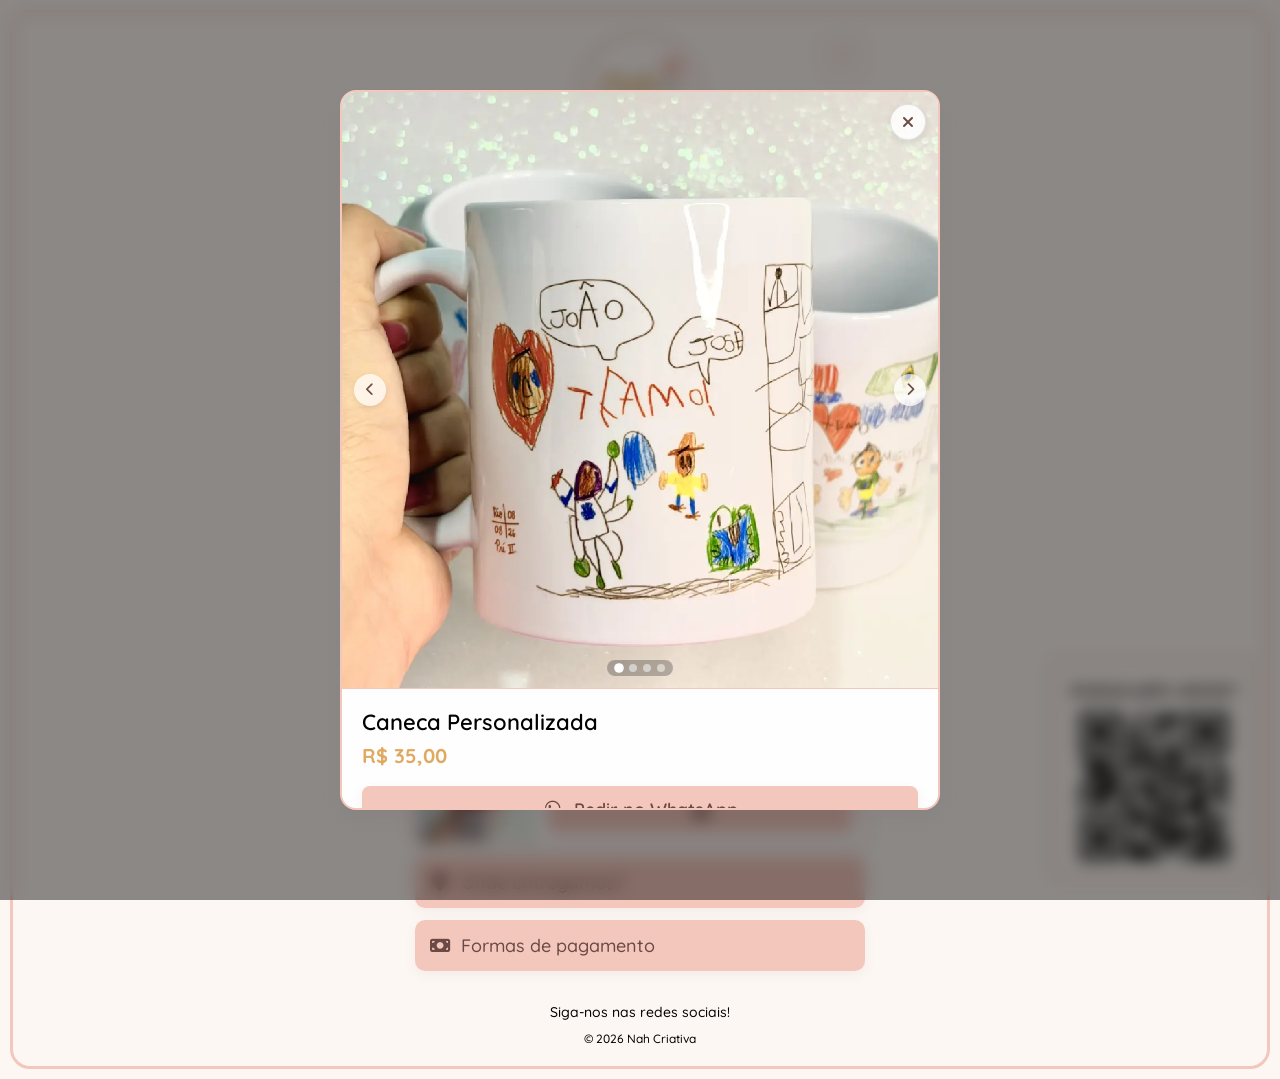
==== commit 8527d1bd: "Deploy from 37bb2d95a3adafb59c8a8267028df782cf09610b" ====
--- a/produto/caneca-personalizada/index.html
+++ b/produto/caneca-personalizada/index.html
@@ -1,4 +1,4 @@
-<!DOCTYPE html><html><head><meta charset="utf-8"><meta name="viewport" content="width=device-width, initial-scale=1"><title>Caneca Personalizada | Nah Criativa</title><script type="importmap">{"imports":{"#entry":"/assets/CGCQe1Q2.js"}}</script><link rel="stylesheet" href="https://fonts.googleapis.com/css2?family=Montserrat:ital@0;1&family=Quicksand:wght@300..700&display=swa"><link rel="stylesheet" href="/fontawesome/css/all.min.css"><style>.icon-button[data-v-43927c66]{cursor:pointer;width:44px;height:44px;color:var(--color-social-color);background:0 0;border:none;border-radius:50%;justify-content:center;align-items:center;transition:transform .2s;display:flex}.icon-button i[data-v-43927c66]{filter:var(--filter-shadow-sm);font-size:24px}@media (hover:hover){.icon-button[data-v-43927c66]:hover{color:var(--color-surface);background:var(--color-social-color);box-shadow:var(--shadow-md)}.icon-button:hover i[data-v-43927c66]{filter:none}}@media (hover:none){.icon-button[data-v-43927c66]:active{background:var(--color-social-color);color:var(--color-surface);box-shadow:var(--shadow-md)}.icon-button:active i[data-v-43927c66]{filter:none}}.dashed-border[data-v-43927c66]{border:2px dashed var(--color-social-color);border-radius:10px}</style><style>.profile[data-v-4bd5ee87]{align-items:center;gap:var(--header-gap,12px);flex-direction:column;width:100%;display:flex;position:relative}.share-button-container[data-v-4bd5ee87]{z-index:20;position:absolute;top:0;right:0}.profile-pic-container[data-v-4bd5ee87]{justify-content:center;align-items:center;display:flex}.profile-pic[data-v-4bd5ee87],.profile-pic-container[data-v-4bd5ee87]{width:var(--profile-pic-size,120px);height:var(--profile-pic-size,120px)}.profile-pic[data-v-4bd5ee87]{box-sizing:border-box;-o-object-fit:cover;object-fit:cover;cursor:pointer;border:var(--border-width-md) solid var(--color-avatar-border);border-radius:50%;transition:transform .3s cubic-bezier(.4,0,.2,1),box-shadow .3s}.profile-pic[data-v-4bd5ee87]:hover{transform:scale(1.05)}.profile-overlay[data-v-4bd5ee87]{-webkit-backdrop-filter:blur(8px);z-index:9999;cursor:pointer;background-color:#000000a6;justify-content:center;align-items:center;width:100vw;height:100vh;display:flex;position:fixed;top:0;left:0}.profile-pic-expanded[data-v-4bd5ee87]{-o-object-fit:cover;object-fit:cover;border:var(--border-width-lg) solid var(--color-avatar-border);cursor:default;border-radius:50%;width:280px;max-width:80vw;height:280px;max-height:80vh;box-shadow:0 20px 40px #0006}.name[data-v-4bd5ee87]{font-size:var(--header-title-size,28px);line-height:1;font-family:var(--font-title-family);font-style:var(--font-title-style);font-weight:var(--font-title-weight);color:var(--color-secondary);margin:0}.description[data-v-4bd5ee87]{font-size:var(--header-description-size,20px);line-height:1.2;font-family:var(--font-subtitle-family);font-style:var(--font-subtitle-style);font-weight:var(--font-subtitle-weight);color:var(--color-text);white-space:pre-line;margin:0}@media (width<=600px){.name[data-v-4bd5ee87]{font-size:24px}.description[data-v-4bd5ee87]{font-size:18px}}</style><style>.button-tooltip{--p-tooltip-background:var(--color-tooltip-background);--p-tooltip-color:var(--color-tooltip-text);--p-tooltip-max-width:none}.button-tooltip .p-tooltip-text{white-space:nowrap}</style><style>.button-container[data-v-d1f33de8]{justify-content:center;align-items:center;display:flex}.button-group[data-v-d1f33de8]{gap:15px;display:flex}.icon-button[data-v-d1f33de8]{cursor:pointer;width:44px;height:44px;color:var(--color-social-color);background:0 0;border:none;border-radius:50%;justify-content:center;align-items:center;transition:transform .2s;display:flex}.icon-button i[data-v-d1f33de8]{filter:var(--filter-shadow-sm);font-size:24px}@media (hover:hover){.icon-button[data-v-d1f33de8]:hover{color:var(--color-surface);background:var(--color-social-color);box-shadow:var(--shadow-md)}.icon-button:hover i[data-v-d1f33de8]{filter:none}}@media (hover:none){.icon-button[data-v-d1f33de8]:active{background:var(--color-social-color);color:var(--color-surface);box-shadow:var(--shadow-md)}.icon-button:active i[data-v-d1f33de8]{filter:none}}</style><style>.card[data-v-4c874a5c]{background-color:var(--color-product-card-background);border:2px solid var(--color-border,var(--color-primary,#e0e0e0));width:100%;box-shadow:var(--shadow-sm);cursor:pointer;box-sizing:border-box;border-radius:10px;transition:all .2s ease-in-out;display:flex;overflow:hidden}.image-container[data-v-4c874a5c]{background-color:var(--color-link-background);background-position:50%;background-repeat:no-repeat;background-size:cover;width:120px;position:relative;overflow:hidden}.image-container[data-v-4c874a5c],.image-filter[data-v-4c874a5c]{justify-content:center;align-items:center;height:100%;display:flex}.image-filter[data-v-4c874a5c]{-webkit-backdrop-filter:blur(10px);backdrop-filter:blur(10px);width:100%}.image[data-v-4c874a5c]{-o-object-fit:cover;object-fit:cover;-webkit-user-select:none;user-select:none;webkit-user-select:none;background-position:50%;width:120px;height:100%;position:absolute}.content[data-v-4c874a5c]{flex:1;gap:10px;padding:10px}.content[data-v-4c874a5c],.info[data-v-4c874a5c]{flex-direction:column;display:flex}.info[data-v-4c874a5c]{flex:1;gap:6px}.name[data-v-4c874a5c]{font-family:var(--font-text-family,sans-serif);color:var(--color-text,#333);width:100%;font-weight:600}.description[data-v-4c874a5c],.name[data-v-4c874a5c],.price[data-v-4c874a5c]{text-align:left}.price[data-v-4c874a5c]{color:var(--color-secondary);margin-top:auto;font-weight:700}.actions[data-v-4c874a5c]{gap:6px;margin-top:auto;display:flex}.order[data-v-4c874a5c]{color:var(--color-link-text);background-color:var(--color-link-background);cursor:pointer;border:none;border-radius:6px;justify-content:center;align-items:center;gap:10px;width:100%;padding:10px;font-size:18px;font-weight:500;display:flex}@media (hover:hover){.card[data-v-4c874a5c]:hover{box-shadow:var(--shadow-md);transform:scale(1.05)}}@media (hover:none){.card[data-v-4c874a5c]:active{box-shadow:var(--shadow-md);transform:scale(1.05)}}</style><style>.catalog-container[data-v-5289ef59]{flex-direction:column;gap:12px;width:100%;display:flex}.title[data-v-5289ef59]{color:var(--color-secondary);font-size:1.1rem;font-weight:600}.products[data-v-5289ef59]{justify-items:center;gap:12px;display:grid}</style><style>.links[data-v-20047a59]{gap:15px}.link-container[data-v-20047a59],.links[data-v-20047a59]{flex-direction:column;display:flex}.link-container[data-v-20047a59]{box-shadow:var(--shadow-sm);border-radius:10px;width:100%;transition:all .2s ease-in-out;overflow:hidden}.link-label[data-v-20047a59]{color:var(--color-link-text);background-color:var(--color-link-background);cursor:pointer;-webkit-user-select:none;user-select:none;webkit-user-select:none;border:none;align-items:center;gap:10px;padding:14px;font-size:18px;font-weight:500;display:flex}.link-content[data-v-20047a59]{background-color:var(--color-link-content-background);text-align:left;flex-direction:column;gap:10px;padding:20px;display:flex;overflow:hidden}.link-content img[data-v-20047a59]{max-width:100%;height:auto}.link-content .warn[data-v-20047a59]{color:#96722e;background-color:#f8f4d5;border:2px solid #e9dd7e;border-radius:8px;align-items:center;gap:8px;padding:8px;display:flex}.link-content .warn i[data-v-20047a59]{vertical-align:middle;padding:5px}.link-content .warn span[data-v-20047a59]{text-align:left}.collapse-vertical-enter-active[data-v-20047a59]{animation:.2s collapse-vertical-20047a59}.collapse-vertical-leave-active[data-v-20047a59]{animation:.2s reverse collapse-vertical-20047a59}@keyframes collapse-vertical-20047a59{0%{max-height:0}to{max-height:100svh}}@media (hover:hover){.link-container[data-v-20047a59]:hover{box-shadow:var(--shadow-md)}.link-container[data-v-20047a59]:hover:not(:has(.link-content)){transform:scale(1.05)}}</style><style>.links[data-v-f2f162d7]{gap:15px}.link-container[data-v-f2f162d7],.links[data-v-f2f162d7]{flex-direction:column;width:100%;display:flex}.link-container[data-v-f2f162d7]{box-shadow:var(--shadow-sm);border-radius:10px;transition:all .2s ease-in-out;overflow:hidden}.link-label[data-v-f2f162d7]{color:var(--color-link-text);background-color:var(--color-link-background);cursor:pointer;-webkit-user-select:none;user-select:none;webkit-user-select:none;border:none;align-items:center;gap:10px;padding:14px;font-size:18px;font-weight:500;display:flex}.link-content[data-v-f2f162d7]{background-color:var(--color-link-content-background);text-align:left;flex-direction:column;gap:10px;padding:20px;display:flex;overflow:hidden}.link-content img[data-v-f2f162d7]{max-width:100%;height:auto}.link-content .warn[data-v-f2f162d7]{color:#96722e;background-color:#f8f4d5;border:2px solid #e9dd7e;border-radius:8px;align-items:center;gap:8px;padding:8px;display:flex}.link-content .warn i[data-v-f2f162d7]{vertical-align:middle;padding:5px}.link-content .warn span[data-v-f2f162d7]{text-align:left}.collapse-vertical-enter-active[data-v-f2f162d7]{animation:.2s collapse-vertical-f2f162d7}.collapse-vertical-leave-active[data-v-f2f162d7]{animation:.2s reverse collapse-vertical-f2f162d7}@keyframes collapse-vertical-f2f162d7{0%{max-height:0}to{max-height:100svh}}@media (hover:hover){.link-container[data-v-f2f162d7]:hover{box-shadow:var(--shadow-md)}.link-container[data-v-f2f162d7]:hover:not(:has(.link-content)){transform:scale(1.05)}.link-container:hover .link-label[data-v-f2f162d7]{background-color:var(--color-primary)}}</style><style>.section-container[data-v-80e63465]{flex-direction:column;gap:12px;width:100%;display:flex}.title[data-v-80e63465]{color:var(--color-secondary);font-size:1.1rem;font-weight:600}.items[data-v-80e63465]{justify-items:center;gap:12px;display:grid}</style><style>.footer[data-v-20839cc0]{color:var(--color-text);flex-direction:column;gap:10px;padding-top:20px;font-size:14px;display:flex}.copyright[data-v-20839cc0]{font-size:12px}</style><style>.background[data-v-4085b1f8]{border:var(--border-width-md) solid var(--color-background-border);box-sizing:border-box;cursor:default;text-align:center;border-radius:20px;flex-direction:row;justify-content:space-between;align-items:stretch;min-height:calc(100svh - 20px);margin:10px;padding:10px;display:flex;position:relative}.left-container[data-v-4085b1f8],.main-container[data-v-4085b1f8],.right-container[data-v-4085b1f8]{flex-direction:column;display:flex}.main-container[data-v-4085b1f8]{z-index:2;justify-content:center;align-items:center;gap:12px;width:100%;max-width:470px;padding:10px;position:relative}.left-container[data-v-4085b1f8]{visibility:hidden}.share-button-container[data-v-4085b1f8]{position:absolute;top:0;right:0}.main-container .footer[data-v-4085b1f8]{margin-top:auto}.qr-code-container[data-v-4085b1f8]{border:var(--border-width-md) dashed var(--color-background-border);z-index:1;border-radius:10px;flex-direction:column;justify-content:center;align-items:center;margin-top:auto;padding:16px;display:flex;position:sticky;bottom:20px;right:20px}.qr-code-container .title[data-v-4085b1f8]{color:var(--color-text);margin-bottom:10px;font-size:18px;font-weight:600}.qr-code-container .qrcode[data-v-4085b1f8]{width:150px;height:150px}@media (width<=450px){.container[data-v-4085b1f8]{max-width:unset}}@media (width<=1024px){.qr-code-container[data-v-4085b1f8]{display:none}}.modal-enter-active[data-v-4085b1f8],.modal-leave-active[data-v-4085b1f8]{transition:opacity .3s}.modal-enter-from[data-v-4085b1f8],.modal-leave-to[data-v-4085b1f8]{opacity:0}</style><style>.action-button[data-v-a59b4bab]{background-color:unset;cursor:pointer;border:none;align-items:center;display:flex}.action-button[data-v-a59b4bab]:not(:has(>.text)){justify-content:center}.icon[data-v-a59b4bab]{justify-content:center;align-items:center;width:22px;display:flex}</style><style>body:has(.modal-overlay){overflow:hidden}</style><style>.modal-overlay[data-v-0f1e903c]{-webkit-backdrop-filter:blur(8px);backdrop-filter:blur(8px);z-index:1000;background-color:#00000073;justify-content:center;align-items:center;max-height:100svh;padding:10px;display:flex;position:fixed;inset:0}.modal-card[data-v-0f1e903c]{background-color:var(--color-product-card-background,#fff);border:2px solid var(--color-border,var(--color-primary,#e0e0e0));width:100%;height:100%;box-shadow:var(--shadow-md,0 10px 25px #00000026);border-radius:16px;flex-direction:column;animation:.35s cubic-bezier(.34,1.56,.64,1) modal-appear-0f1e903c;display:flex;position:relative;overflow:hidden}@keyframes modal-appear-0f1e903c{0%{opacity:0;transform:scale(.9)translateY(20px)}to{opacity:1;transform:scale(1)translateY(0)}}.close-btn[data-v-0f1e903c]{z-index:10;width:36px;height:36px;color:var(--color-link-text,#333);cursor:pointer;background-color:#ffffffd9;border:1px solid #0000001a;border-radius:50%;justify-content:center;align-items:center;font-size:16px;transition:all .2s;display:flex;position:absolute;top:12px;right:12px;box-shadow:0 2px 8px #0000001a}.close-btn[data-v-0f1e903c]:hover{background-color:#fff;transform:scale(1.1)}.close-btn[data-v-0f1e903c]:active{transform:scale(.95)}.gallery-container[data-v-0f1e903c]{background-color:var(--color-link-content-background,#f9f9f9);border-bottom:1px solid var(--color-border,#e0e0e0);flex:1;position:relative}.carousel[data-v-0f1e903c]{scroll-snap-type:x mandatory;scroll-behavior:smooth;-webkit-overflow-scrolling:touch;width:100%;height:100%;display:flex;overflow-x:auto}.carousel[data-v-0f1e903c]::-webkit-scrollbar{display:none}.carousel[data-v-0f1e903c]{-ms-overflow-style:none;scrollbar-width:none}.carousel-item[data-v-0f1e903c]{scroll-snap-align:start;flex:0 0 100%;justify-content:center;align-items:center;width:100%;height:100%;display:flex}.carousel-item img[data-v-0f1e903c]{-o-object-fit:cover;object-fit:cover;pointer-events:none;-webkit-user-select:none;user-select:none;width:100%;height:100%}.nav-btn[data-v-0f1e903c]{z-index:5;width:32px;height:32px;color:var(--color-link-text,#333);cursor:pointer;background-color:#ffffffb3;border:none;border-radius:50%;justify-content:center;align-items:center;transition:background-color .2s,transform .2s;display:flex;position:absolute;top:50%;transform:translateY(-50%);box-shadow:0 2px 6px #0000001a}.nav-btn[data-v-0f1e903c]:hover{background-color:#fffffff2;transform:translateY(-50%)scale(1.08)}.nav-btn[data-v-0f1e903c]:active{transform:translateY(-50%)scale(.95)}.nav-btn.prev[data-v-0f1e903c]{left:12px}.nav-btn.next[data-v-0f1e903c]{right:12px}.carousel-dots[data-v-0f1e903c]{z-index:5;background-color:#00000040;border-radius:12px;gap:6px;padding:4px 8px;display:flex;position:absolute;bottom:12px;left:50%;transform:translate(-50%)}.dot[data-v-0f1e903c]{cursor:pointer;background-color:#ffffff80;border-radius:50%;width:8px;height:8px;transition:background-color .2s,transform .2s}.dot.active[data-v-0f1e903c]{background-color:#fff;transform:scale(1.2)}.details[data-v-0f1e903c]{flex-direction:column;flex:1;gap:6px;padding:20px;display:flex;overflow-y:auto}.name[data-v-0f1e903c]{font-family:var(--font-text-family,sans-serif);color:var(--color-text,#333);margin:0;font-size:22px;font-weight:600;line-height:1.25}.name[data-v-0f1e903c],.price[data-v-0f1e903c]{text-align:left}.price[data-v-0f1e903c]{color:var(--color-secondary,#e1a960);font-size:20px;font-weight:700}.divider[data-v-0f1e903c]{background-color:var(--color-border,var(--color-primary,#e0e0e0));opacity:.6;height:1px}.description-container[data-v-0f1e903c]{max-height:150px;overflow-y:auto}.description[data-v-0f1e903c]{font-family:var(--font-text-family,sans-serif);color:var(--color-text,#333);text-align:left;white-space:pre-line;margin:0;font-size:15px;line-height:1.6}.placeholder-text[data-v-0f1e903c]{opacity:.6;font-style:italic}.actions[data-v-0f1e903c]{width:100%;margin-top:auto}.order-btn[data-v-0f1e903c]{color:var(--color-link-text,#333);background-color:var(--color-link-background,var(--color-primary,#f4c7bc));cursor:pointer;box-shadow:var(--shadow-sm,0 4px 10px #00000014);border:none;border-radius:8px;justify-content:center;align-items:center;gap:10px;padding:12px;font-size:18px;font-weight:600;transition:all .2s;display:flex}.order-btn[data-v-0f1e903c]:hover{box-shadow:var(--shadow-md,0 6px 15px #0000001f);filter:brightness(1.03);transform:translateY(-2px)}.order-btn[data-v-0f1e903c]:active{transform:translateY(0)}.order-btn i[data-v-0f1e903c]{font-size:20px}.description-container[data-v-0f1e903c]::-webkit-scrollbar{width:6px}.details[data-v-0f1e903c]::-webkit-scrollbar{width:6px}.description-container[data-v-0f1e903c]::-webkit-scrollbar-track{background:0 0}.details[data-v-0f1e903c]::-webkit-scrollbar-track{background:0 0}.description-container[data-v-0f1e903c]::-webkit-scrollbar-thumb{background:#0000001a;border-radius:3px}.details[data-v-0f1e903c]::-webkit-scrollbar-thumb{background:#0000001a;border-radius:3px}.description-container[data-v-0f1e903c]::-webkit-scrollbar-thumb:hover{background:#0003}.details[data-v-0f1e903c]::-webkit-scrollbar-thumb:hover{background:#0003}@media (width>=768px) and (width<=1024px){.modal-overlay[data-v-0f1e903c]{padding:20px}}@media (width>=1025px){.modal-overlay[data-v-0f1e903c]{padding:20px}.modal-card[data-v-0f1e903c]{max-width:880px;max-height:unset}}</style><link rel="stylesheet" href="/assets/entry.CpvaNwAB.css" crossorigin><link rel="stylesheet" href="/assets/ActionButton.C0XuHww9.css" crossorigin><link rel="preload" as="fetch" crossorigin="anonymous" href="/produto/caneca-personalizada/_payload.json?_b=9c3a6381-d5c3-4552-8f40-2d11c0bc7107"><link rel="modulepreload" as="script" crossorigin href="/assets/CGCQe1Q2.js"><link rel="modulepreload" as="script" crossorigin href="/assets/BsK88ZHy.js"><link rel="modulepreload" as="script" crossorigin href="/assets/C2mUi6TL.js"><link rel="modulepreload" as="script" crossorigin href="/assets/Bmifryjh.js"><link rel="modulepreload" as="script" crossorigin href="/assets/BuZ3y6oH.js"><link rel="modulepreload" as="script" crossorigin href="/assets/BZGBkchZ.js"><link rel="modulepreload" as="script" crossorigin href="/assets/DK3Fl9T5.js"><link rel="modulepreload" as="script" crossorigin href="/assets/CTAQE70a.js"><link rel="modulepreload" as="script" crossorigin href="/assets/B0VJHEEH.js"><link rel="modulepreload" as="script" crossorigin href="/assets/BW3BKoRV.js"><link rel="modulepreload" as="script" crossorigin href="/assets/BzME7IXd.js"><link rel="modulepreload" as="script" crossorigin href="/assets/DyatTypk.js"><link rel="modulepreload" as="script" crossorigin href="/assets/Bd9ZXw02.js"><link rel="modulepreload" as="script" crossorigin href="/assets/nQHxR5li.js"><link rel="modulepreload" as="script" crossorigin href="/assets/COKAttRx.js"><link rel="modulepreload" as="script" crossorigin href="/assets/Drb_u2wt.js"><link rel="modulepreload" as="script" crossorigin href="/assets/CQ6ujwDO.js"><link rel="modulepreload" as="script" crossorigin href="/assets/Bzq1g1Bd.js"><link rel="modulepreload" as="script" crossorigin href="/assets/0oVYfTDF.js"><link rel="modulepreload" as="script" crossorigin href="/assets/zre35B9S.js"><script type="module" src="/assets/CGCQe1Q2.js" crossorigin></script><link rel="prefetch" as="script" crossorigin href="/assets/D-yijx0c2.js"><link rel="prefetch" as="script" crossorigin href="/assets/CEAV8Kzl.js"><link rel="prefetch" as="script" crossorigin href="/assets/1d7j-Dyg.js"><link rel="prefetch" as="script" crossorigin href="/assets/CWEgjsVh.js"><link rel="prefetch" as="script" crossorigin href="/assets/C-3Lwc8C.js"><link rel="prefetch" as="script" crossorigin href="/assets/C0pz3cVP.js"><link rel="prefetch" as="script" crossorigin href="/assets/COS6AL8t.js"><link rel="prefetch" as="script" crossorigin href="/assets/C5STy1Vp.js"><link rel="prefetch" as="script" crossorigin href="/assets/DFbOR_AU.js"><link rel="prefetch" as="script" crossorigin href="/assets/CcDH0mWL2.js"><link rel="prefetch" as="script" crossorigin href="/assets/B6uJFYKo2.js"><link rel="prefetch" as="script" crossorigin href="/assets/iZPiqVZ82.js"><link rel="prefetch" as="script" crossorigin href="/assets/DoOfqT442.js"><link rel="prefetch" as="script" crossorigin href="/assets/C4BrMBAk2.js"><link rel="prefetch" as="script" crossorigin href="/assets/Be4xkC7h2.js"><link rel="prefetch" as="script" crossorigin href="/assets/33bSyuTJ2.js"><link rel="prefetch" as="script" crossorigin href="/assets/BIpDNwq_2.js"><link rel="prefetch" as="script" crossorigin href="/assets/nQHxR5li2.js"><link rel="prefetch" as="script" crossorigin href="/assets/CGzAttWP2.js"><link rel="prefetch" as="script" crossorigin href="/assets/ztypVbTj2.js"><link rel="prefetch" as="script" crossorigin href="/assets/C6I5KZI1.js"><link rel="prefetch" as="script" crossorigin href="/assets/CIdOTXvA.js"><link rel="prefetch" as="script" crossorigin href="/assets/DGFugO8l.js"><link rel="prefetch" as="script" crossorigin href="/assets/ZaGe1wC6.js"><link rel="prefetch" as="script" crossorigin href="/assets/DOp9EhAV.js"><link rel="prefetch" as="script" crossorigin href="/assets/DgkATBrE.js"><link rel="prefetch" as="script" crossorigin href="/assets/BRfonVnF.js"><link rel="prefetch" as="script" crossorigin href="/assets/DqfVSW2C2.js"><link rel="prefetch" as="script" crossorigin href="/assets/OpPaaoJ0.js"><link rel="prefetch" as="script" crossorigin href="/assets/DLVQOHE72.js"><link rel="prefetch" as="script" crossorigin href="/assets/M6uw2a7R2.js"><link rel="prefetch" as="script" crossorigin href="/assets/BmQJWS3Q2.js"><link rel="prefetch" as="script" crossorigin href="/assets/D5mh7-ep2.js"><link rel="prefetch" as="script" crossorigin href="/assets/DCY1jm2x2.js"><link rel="prefetch" as="script" crossorigin href="/assets/DxvL1EmS2.js"><link rel="prefetch" as="script" crossorigin href="/assets/Dqngw634.js"><link rel="prefetch" as="script" crossorigin href="/assets/gBl6pG-0.js"><link rel="prefetch" as="script" crossorigin href="/assets/BLjw3g7L.js"><link rel="prefetch" as="script" crossorigin href="/assets/hE-NmoUO.js"><link rel="prefetch" as="script" crossorigin href="/assets/gkNX0pWT.js"><link rel="prefetch" as="script" crossorigin href="/assets/Cz3kYzR7.js"><link rel="prefetch" as="script" crossorigin href="/assets/CZYwvPVw.js"><link rel="prefetch" as="script" crossorigin href="/assets/CFi3-q0P.js"><link rel="prefetch" as="script" crossorigin href="/assets/Dyq5WxWO.js"><link rel="prefetch" as="script" crossorigin href="/assets/Cp45X9Fz.js"><link rel="prefetch" as="script" crossorigin href="/assets/BwxgLs6Q.js"><link rel="prefetch" as="script" crossorigin href="/assets/DNGyhnUW.js"><link rel="prefetch" as="script" crossorigin href="/assets/B8jUqOEJ.js"><link rel="prefetch" as="script" crossorigin href="/assets/B6kc3HSs.js"><link rel="prefetch" as="script" crossorigin href="/assets/BbmkTBFE.js"><link rel="prefetch" as="script" crossorigin href="/assets/C_PsF7SW.js"><link rel="prefetch" as="script" crossorigin href="/assets/I7vbRNuL.js"><link rel="prefetch" as="script" crossorigin href="/assets/BGIyk1X5.js"><link rel="prefetch" as="script" crossorigin href="/assets/Bm8leq60.js"><link rel="prefetch" as="script" crossorigin href="/assets/C-YKlC_8.js"><link rel="prefetch" as="script" crossorigin href="/assets/awaOKXFk.js"><link rel="prefetch" as="script" crossorigin href="/assets/C6JdA7Tl.js"><link rel="prefetch" as="script" crossorigin href="/assets/Qpe3h560.js"><link rel="prefetch" as="script" crossorigin href="/assets/CWP1OeCN.js"><link rel="prefetch" as="script" crossorigin href="/assets/CgY7KtnQ.js"><link rel="prefetch" as="script" crossorigin href="/assets/BlyhlDlu.js"><link rel="prefetch" as="script" crossorigin href="/assets/D2VW7aWi.js"><link rel="prefetch" as="script" crossorigin href="/assets/G1vVucpo.js"><link rel="prefetch" as="script" crossorigin href="/assets/CyNu874J.js"><link rel="prefetch" as="script" crossorigin href="/assets/CA9Oou5q2.js"><link rel="prefetch" as="script" crossorigin href="/assets/BjH1xhQY2.js"><link rel="prefetch" as="script" crossorigin href="/assets/CXAa4fhN.js"><link rel="prefetch" as="script" crossorigin href="/assets/Bsm5tZzN.js"><link rel="prefetch" as="script" crossorigin href="/assets/B5Tp4wyv2.js"><link rel="prefetch" as="script" crossorigin href="/assets/BPfLiiSC2.js"><link rel="prefetch" as="script" crossorigin href="/assets/yQlPs3J7.js"><link rel="prefetch" as="script" crossorigin href="/assets/DAB9Rwch.js"><link rel="prefetch" as="script" crossorigin href="/assets/DD30EvR52.js"><link rel="prefetch" as="script" crossorigin href="/assets/CpqtrbGa.js"><link rel="prefetch" as="script" crossorigin href="/assets/C86C9dsv2.js"><link rel="prefetch" as="script" crossorigin href="/assets/Bsmw5eX82.js"><link rel="prefetch" as="script" crossorigin href="/assets/TAmew5nj2.js"><link rel="prefetch" as="script" crossorigin href="/assets/mSYgPbGh2.js"><link rel="prefetch" as="script" crossorigin href="/assets/MiaNPOB22.js"><link rel="prefetch" as="script" crossorigin href="/assets/DtvgX1Jy.js"><link rel="prefetch" as="script" crossorigin href="/assets/DBo_J3MC2.js"><link rel="prefetch" as="script" crossorigin href="/assets/DFXYAUyH2.js"><link rel="prefetch" as="script" crossorigin href="/assets/D1XOGVD9.js"><link rel="prefetch" as="script" crossorigin href="/assets/BXGA-tOZ.js"><link rel="prefetch" as="script" crossorigin href="/assets/nHb_xaeU.js"><link rel="prefetch" as="script" crossorigin href="/assets/D1dOyEFy2.js"><link rel="prefetch" as="script" crossorigin href="/assets/uiXOc5Sx.js"><link rel="prefetch" as="script" crossorigin href="/assets/bIRd4oSz2.js"><link rel="prefetch" as="script" crossorigin href="/assets/dz9nJInC.js"><link rel="prefetch" as="script" crossorigin href="/assets/3fzgy3Bz.js"><link rel="prefetch" as="script" crossorigin href="/assets/Du8B-7yS.js"><link rel="prefetch" as="script" crossorigin href="/assets/DjziMnVT.js"><link rel="prefetch" as="script" crossorigin href="/assets/6mtyltZq2.js"><link rel="prefetch" as="script" crossorigin href="/assets/_UlaAscu2.js"><link rel="prefetch" as="script" crossorigin href="/assets/CVULDGTK2.js"><link rel="prefetch" as="script" crossorigin href="/assets/C_noMeYD2.js"><link rel="prefetch" as="script" crossorigin href="/assets/BDxBKeix2.js"><link rel="prefetch" as="script" crossorigin href="/assets/C94HOnd-2.js"><link rel="prefetch" as="script" crossorigin href="/assets/opEnmaaV2.js"><link rel="prefetch" as="script" crossorigin href="/assets/DC1Zrh_c2.js"><link rel="prefetch" as="script" crossorigin href="/assets/B2MGf_Fg.js"><link rel="prefetch" as="script" crossorigin href="/assets/D5RMMZsm2.js"><link rel="prefetch" as="script" crossorigin href="/assets/PMxgCrPr2.js"><link rel="prefetch" as="script" crossorigin href="/assets/Cz4GSQzV.js"><link rel="prefetch" as="script" crossorigin href="/assets/DMOxkAy22.js"><link rel="prefetch" as="script" crossorigin href="/assets/t7PQUKCy2.js"><link rel="prefetch" as="script" crossorigin href="/assets/DH2e1Huz2.js"><link rel="prefetch" as="script" crossorigin href="/assets/Ct-9qSod2.js"><link rel="prefetch" as="script" crossorigin href="/assets/D_7QCIVY2.js"><link rel="prefetch" as="script" crossorigin href="/assets/BziCx_vS2.js"><link rel="prefetch" as="script" crossorigin href="/assets/Jpo_MlMm2.js"><link rel="prefetch" as="script" crossorigin href="/assets/C68o8WM32.js"><link rel="prefetch" as="script" crossorigin href="/assets/btHUwblL2.js"><link rel="prefetch" as="script" crossorigin href="/assets/BbICbDs92.js"><link rel="prefetch" as="script" crossorigin href="/assets/2Rsz0KA92.js"><link rel="prefetch" as="script" crossorigin href="/assets/DJDkV6PB2.js"><link rel="prefetch" as="script" crossorigin href="/assets/CNDUu7Q1.js"><link rel="prefetch" as="script" crossorigin href="/assets/qra6RPqO.js"><link rel="prefetch" as="script" crossorigin href="/assets/C5pQyyto.js"><link rel="prefetch" as="script" crossorigin href="/assets/xgHAledK.js"><link rel="prefetch" as="script" crossorigin href="/assets/DlZKbGpM.js"><link rel="prefetch" as="script" crossorigin href="/assets/BEUXQnAg.js"><link rel="prefetch" as="script" crossorigin href="/assets/DPejUhNM.js"><link rel="prefetch" as="script" crossorigin href="/assets/CmLptuyV.js"><link rel="prefetch" as="script" crossorigin href="/assets/ByFfHzyz2.js"><link rel="prefetch" as="script" crossorigin href="/assets/BynCdIIq2.js"><link rel="prefetch" as="script" crossorigin href="/assets/C4lxFV1u2.js"><link rel="prefetch" as="script" crossorigin href="/assets/DqL95Khu2.js"><link rel="prefetch" as="script" crossorigin href="/assets/BsnRuFOi2.js"><link rel="prefetch" as="script" crossorigin href="/assets/DQ5nFQxx2.js"><link rel="prefetch" as="script" crossorigin href="/assets/Qbw18Y0f.js"><link rel="prefetch" as="script" crossorigin href="/assets/BnGJO7S3.js"><link rel="prefetch" as="script" crossorigin href="/assets/CS1oIyEA2.js"><link rel="prefetch" as="script" crossorigin href="/assets/2TwoD-mq.js"><link rel="prefetch" as="script" crossorigin href="/assets/B8spN9a62.js"><link rel="prefetch" as="script" crossorigin href="/assets/q_mEInxy2.js"><link rel="prefetch" as="script" crossorigin href="/assets/BxCG840i2.js"><link rel="prefetch" as="script" crossorigin href="/assets/A5CBSE6A2.js"><link rel="prefetch" as="script" crossorigin href="/assets/B-dMRbtq2.js"><link rel="prefetch" as="script" crossorigin href="/assets/B2J3ZHNQ2.js"><link rel="prefetch" as="script" crossorigin href="/assets/BF_D8Py82.js"><link rel="prefetch" as="script" crossorigin href="/assets/EessnToL.js"><link rel="prefetch" as="script" crossorigin href="/assets/yilwE0i1.js"><link rel="prefetch" as="script" crossorigin href="/assets/B-E6cr36.js"><link rel="prefetch" as="script" crossorigin href="/assets/_2Y1guDr2.js"><link rel="prefetch" as="script" crossorigin href="/assets/M9OmndqU2.js"><link rel="prefetch" as="script" crossorigin href="/assets/CEjbyk4c2.js"><link rel="prefetch" as="script" crossorigin href="/assets/DgDyG_gh2.js"><link rel="prefetch" as="script" crossorigin href="/assets/DlQSVWHf.js"><link rel="prefetch" as="script" crossorigin href="/assets/BWMTPZbu.js"><link rel="prefetch" as="script" crossorigin href="/assets/CfUltHxg.js"><link rel="prefetch" as="script" crossorigin href="/assets/BGikd3yy.js"><link rel="prefetch" as="script" crossorigin href="/assets/CIkWHQnS.js"><link rel="prefetch" as="script" crossorigin href="/assets/CXAsdPuR.js"><link rel="prefetch" as="script" crossorigin href="/assets/CDakdbKu.js"><link rel="prefetch" as="script" crossorigin href="/assets/1ExKcVQL.js"><link rel="prefetch" as="script" crossorigin href="/assets/CyRH2TE2.js"><link rel="prefetch" as="script" crossorigin href="/assets/jRj1vbZu.js"><link rel="prefetch" as="script" crossorigin href="/assets/Dop6mG6p.js"><link rel="prefetch" as="script" crossorigin href="/assets/CYHIwsu8.js"><link rel="prefetch" as="script" crossorigin href="/assets/SwtPfH9r.js"><link rel="prefetch" as="script" crossorigin href="/assets/BRN2LVVV.js"><link rel="prefetch" as="script" crossorigin href="/assets/LQPbVbT5.js"><link rel="prefetch" as="script" crossorigin href="/assets/D83xWAQA.js"><link rel="prefetch" as="script" crossorigin href="/assets/HbjhIVKK.js"><link rel="prefetch" as="script" crossorigin href="/assets/C1OQ5liI.js"><link rel="prefetch" as="script" crossorigin href="/assets/B9gfO75d.js"><link rel="prefetch" as="script" crossorigin href="/assets/BUSorqHO.js"><link rel="prefetch" as="script" crossorigin href="/assets/DcRV1InO.js"><link rel="prefetch" as="script" crossorigin href="/assets/CSdqG6jP.js"><link rel="prefetch" as="script" crossorigin href="/assets/CV4yzPaH.js"><link rel="prefetch" as="script" crossorigin href="/assets/DxcDk4nN.js"><link rel="prefetch" as="script" crossorigin href="/assets/DlWIH4hi2.js"><link rel="prefetch" as="script" crossorigin href="/assets/aue7dKNJ2.js"><link rel="prefetch" as="script" crossorigin href="/assets/l_Kx8MhU2.js"><link rel="prefetch" as="script" crossorigin href="/assets/CI45oHQk.js"><link rel="prefetch" as="script" crossorigin href="/assets/CPFQcoH3.js"><link rel="prefetch" as="script" crossorigin href="/assets/DrrwTkRO.js"><link rel="prefetch" as="script" crossorigin href="/assets/DGwWw8KW.js"><link rel="prefetch" as="script" crossorigin href="/assets/pTLCdTG6.js"><link rel="prefetch" as="script" crossorigin href="/assets/DMeP4G26.js"><link rel="prefetch" as="script" crossorigin href="/assets/ChdviTXP2.js"><link rel="prefetch" as="script" crossorigin href="/assets/COhsAogy2.js"><link rel="prefetch" as="script" crossorigin href="/assets/CzwtrKP72.js"><link rel="prefetch" as="script" crossorigin href="/assets/lKan3a2N2.js"><link rel="prefetch" as="script" crossorigin href="/assets/DjAiVQNM2.js"><link rel="prefetch" as="script" crossorigin href="/assets/SQfKFrEA2.js"><link rel="prefetch" as="script" crossorigin href="/assets/I0AQvcsh2.js"><link rel="prefetch" as="script" crossorigin href="/assets/BbCsoZIb2.js"><link rel="prefetch" as="script" crossorigin href="/assets/C-lnS19h2.js"><link rel="prefetch" as="script" crossorigin href="/assets/DDS0g6EF.js"><link rel="prefetch" as="script" crossorigin href="/assets/CSGFzkkx.js"><link rel="prefetch" as="script" crossorigin href="/assets/DRNk5U2m.js"><link rel="prefetch" as="script" crossorigin href="/assets/DK6-L7fu.js"><link rel="prefetch" as="script" crossorigin href="/assets/DQRtbzSq.js"><link rel="prefetch" as="script" crossorigin href="/assets/BV3EoBYu.js"><link rel="prefetch" as="script" crossorigin href="/assets/DKN73tjE.js"><link rel="prefetch" as="script" crossorigin href="/assets/7zz_Cibv.js"><link rel="prefetch" as="script" crossorigin href="/assets/DctaMEDw.js"><link rel="prefetch" as="script" crossorigin href="/assets/D5MCwbE4.js"><link rel="prefetch" as="script" crossorigin href="/assets/BRkD9JSM.js"><link rel="prefetch" as="script" crossorigin href="/assets/Cx3BxiLV.js"><link rel="prefetch" as="script" crossorigin href="/assets/C_xsltG8.js"><link rel="prefetch" as="script" crossorigin href="/assets/-fl-1B6l.js"><link rel="prefetch" as="script" crossorigin href="/assets/tAoxgK6D.js"><link rel="prefetch" as="script" crossorigin href="/assets/CF2itdGy.js"><link rel="prefetch" as="script" crossorigin href="/assets/xPZzeyEY.js"><link rel="prefetch" as="script" crossorigin href="/assets/DBfp1JEl.js"><link rel="prefetch" as="script" crossorigin href="/assets/DNs26TnZ2.js"><link rel="prefetch" as="script" crossorigin href="/assets/BZoC-W1N2.js"><link rel="prefetch" as="script" crossorigin href="/assets/C7JGK8GS2.js"><link rel="prefetch" as="script" crossorigin href="/assets/DVTrLgzX.js"><link rel="prefetch" as="script" crossorigin href="/assets/CD4moomV2.js"><link rel="prefetch" as="script" crossorigin href="/assets/BZANuKuD2.js"><link rel="prefetch" as="script" crossorigin href="/assets/D3P7oN9R2.js"><link rel="prefetch" as="script" crossorigin href="/assets/C-0PpqKF.js"><link rel="prefetch" as="script" crossorigin href="/assets/DRaaAL2o2.js"><link rel="prefetch" as="script" crossorigin href="/assets/Cl07jEqO2.js"><link rel="prefetch" as="script" crossorigin href="/assets/D0khcEAg2.js"><link rel="prefetch" as="script" crossorigin href="/assets/Bc-jhd8u.js"><link rel="prefetch" as="script" crossorigin href="/assets/CKAHjcCS.js"><link rel="prefetch" as="script" crossorigin href="/assets/BdQJI1lw.js"><link rel="prefetch" as="script" crossorigin href="/assets/BogypSvB.js"><meta name="description" content="• Personalização com o tema desejado.
+<!DOCTYPE html><html><head><meta charset="utf-8"><meta name="viewport" content="width=device-width, initial-scale=1"><title>Caneca Personalizada | Nah Criativa</title><script type="importmap">{"imports":{"#entry":"/assets/BFXijwHa.js"}}</script><link rel="stylesheet" href="https://fonts.googleapis.com/css2?family=Montserrat:ital@0;1&family=Quicksand:wght@300..700&display=swa"><link rel="stylesheet" href="/fontawesome/css/all.min.css"><style>.icon-button[data-v-43927c66]{cursor:pointer;width:44px;height:44px;color:var(--color-social-color);background:0 0;border:none;border-radius:50%;justify-content:center;align-items:center;transition:transform .2s;display:flex}.icon-button i[data-v-43927c66]{filter:var(--filter-shadow-sm);font-size:24px}@media (hover:hover){.icon-button[data-v-43927c66]:hover{color:var(--color-surface);background:var(--color-social-color);box-shadow:var(--shadow-md)}.icon-button:hover i[data-v-43927c66]{filter:none}}@media (hover:none){.icon-button[data-v-43927c66]:active{background:var(--color-social-color);color:var(--color-surface);box-shadow:var(--shadow-md)}.icon-button:active i[data-v-43927c66]{filter:none}}.dashed-border[data-v-43927c66]{border:2px dashed var(--color-social-color);border-radius:10px}</style><style>.profile[data-v-d8188089]{align-items:center;gap:var(--header-gap,12px);flex-direction:column;width:100%;display:flex;position:relative}.share-button-container[data-v-d8188089]{z-index:20;position:absolute;top:0;right:0}.profile-pic-container[data-v-d8188089]{justify-content:center;align-items:center;display:flex}.profile-pic[data-v-d8188089],.profile-pic-container[data-v-d8188089]{width:var(--profile-pic-size,120px);height:var(--profile-pic-size,120px)}.profile-pic[data-v-d8188089]{box-sizing:border-box;-o-object-fit:cover;object-fit:cover;cursor:pointer;border:var(--border-width-md) solid var(--color-avatar-border);border-radius:50%;transition:transform .3s cubic-bezier(.4,0,.2,1),box-shadow .3s}.profile-pic[data-v-d8188089]:hover{transform:scale(1.05)}.profile-overlay[data-v-d8188089]{-webkit-backdrop-filter:blur(8px);z-index:9999;cursor:pointer;background-color:#000000a6;justify-content:center;align-items:center;width:100vw;height:100vh;display:flex;position:fixed;top:0;left:0}.profile-pic-expanded[data-v-d8188089]{-o-object-fit:cover;object-fit:cover;border:var(--border-width-lg) solid var(--color-avatar-border);cursor:default;border-radius:50%;width:280px;max-width:80vw;height:280px;max-height:80vh;box-shadow:0 20px 40px #0006}.name[data-v-d8188089]{font-size:var(--header-title-size,28px);line-height:1;font-family:var(--font-title-family);font-style:var(--font-title-style);font-weight:var(--font-title-weight);color:var(--color-secondary);margin:0}.description[data-v-d8188089]{font-size:var(--header-description-size,20px);line-height:1.2;font-family:var(--font-subtitle-family);font-style:var(--font-subtitle-style);font-weight:var(--font-subtitle-weight);color:var(--color-text);white-space:pre-line;margin:0}@media (width<=600px){.name[data-v-d8188089]{font-size:24px}.description[data-v-d8188089]{font-size:18px}}</style><style>.button-tooltip{--p-tooltip-background:var(--color-tooltip-background);--p-tooltip-color:var(--color-tooltip-text);--p-tooltip-max-width:none}.button-tooltip .p-tooltip-text{white-space:nowrap}</style><style>.button-container[data-v-d1f33de8]{justify-content:center;align-items:center;display:flex}.button-group[data-v-d1f33de8]{gap:15px;display:flex}.icon-button[data-v-d1f33de8]{cursor:pointer;width:44px;height:44px;color:var(--color-social-color);background:0 0;border:none;border-radius:50%;justify-content:center;align-items:center;transition:transform .2s;display:flex}.icon-button i[data-v-d1f33de8]{filter:var(--filter-shadow-sm);font-size:24px}@media (hover:hover){.icon-button[data-v-d1f33de8]:hover{color:var(--color-surface);background:var(--color-social-color);box-shadow:var(--shadow-md)}.icon-button:hover i[data-v-d1f33de8]{filter:none}}@media (hover:none){.icon-button[data-v-d1f33de8]:active{background:var(--color-social-color);color:var(--color-surface);box-shadow:var(--shadow-md)}.icon-button:active i[data-v-d1f33de8]{filter:none}}</style><style>.card[data-v-4c874a5c]{background-color:var(--color-product-card-background);border:2px solid var(--color-border,var(--color-primary,#e0e0e0));width:100%;box-shadow:var(--shadow-sm);cursor:pointer;box-sizing:border-box;border-radius:10px;transition:all .2s ease-in-out;display:flex;overflow:hidden}.image-container[data-v-4c874a5c]{background-color:var(--color-link-background);background-position:50%;background-repeat:no-repeat;background-size:cover;width:120px;position:relative;overflow:hidden}.image-container[data-v-4c874a5c],.image-filter[data-v-4c874a5c]{justify-content:center;align-items:center;height:100%;display:flex}.image-filter[data-v-4c874a5c]{-webkit-backdrop-filter:blur(10px);backdrop-filter:blur(10px);width:100%}.image[data-v-4c874a5c]{-o-object-fit:cover;object-fit:cover;-webkit-user-select:none;user-select:none;webkit-user-select:none;background-position:50%;width:120px;height:100%;position:absolute}.content[data-v-4c874a5c]{flex:1;gap:10px;padding:10px}.content[data-v-4c874a5c],.info[data-v-4c874a5c]{flex-direction:column;display:flex}.info[data-v-4c874a5c]{flex:1;gap:6px}.name[data-v-4c874a5c]{font-family:var(--font-text-family,sans-serif);color:var(--color-text,#333);width:100%;font-weight:600}.description[data-v-4c874a5c],.name[data-v-4c874a5c],.price[data-v-4c874a5c]{text-align:left}.price[data-v-4c874a5c]{color:var(--color-secondary);margin-top:auto;font-weight:700}.actions[data-v-4c874a5c]{gap:6px;margin-top:auto;display:flex}.order[data-v-4c874a5c]{color:var(--color-link-text);background-color:var(--color-link-background);cursor:pointer;border:none;border-radius:6px;justify-content:center;align-items:center;gap:10px;width:100%;padding:10px;font-size:18px;font-weight:500;display:flex}@media (hover:hover){.card[data-v-4c874a5c]:hover{box-shadow:var(--shadow-md);transform:scale(1.05)}}@media (hover:none){.card[data-v-4c874a5c]:active{box-shadow:var(--shadow-md);transform:scale(1.05)}}</style><style>.catalog-container[data-v-5289ef59]{flex-direction:column;gap:12px;width:100%;display:flex}.title[data-v-5289ef59]{color:var(--color-secondary);font-size:1.1rem;font-weight:600}.products[data-v-5289ef59]{justify-items:center;gap:12px;display:grid}</style><style>.links[data-v-20047a59]{gap:15px}.link-container[data-v-20047a59],.links[data-v-20047a59]{flex-direction:column;display:flex}.link-container[data-v-20047a59]{box-shadow:var(--shadow-sm);border-radius:10px;width:100%;transition:all .2s ease-in-out;overflow:hidden}.link-label[data-v-20047a59]{color:var(--color-link-text);background-color:var(--color-link-background);cursor:pointer;-webkit-user-select:none;user-select:none;webkit-user-select:none;border:none;align-items:center;gap:10px;padding:14px;font-size:18px;font-weight:500;display:flex}.link-content[data-v-20047a59]{background-color:var(--color-link-content-background);text-align:left;flex-direction:column;gap:10px;padding:20px;display:flex;overflow:hidden}.link-content img[data-v-20047a59]{max-width:100%;height:auto}.link-content .warn[data-v-20047a59]{color:#96722e;background-color:#f8f4d5;border:2px solid #e9dd7e;border-radius:8px;align-items:center;gap:8px;padding:8px;display:flex}.link-content .warn i[data-v-20047a59]{vertical-align:middle;padding:5px}.link-content .warn span[data-v-20047a59]{text-align:left}.collapse-vertical-enter-active[data-v-20047a59]{animation:.2s collapse-vertical-20047a59}.collapse-vertical-leave-active[data-v-20047a59]{animation:.2s reverse collapse-vertical-20047a59}@keyframes collapse-vertical-20047a59{0%{max-height:0}to{max-height:100svh}}@media (hover:hover){.link-container[data-v-20047a59]:hover{box-shadow:var(--shadow-md)}.link-container[data-v-20047a59]:hover:not(:has(.link-content)){transform:scale(1.05)}}</style><style>.links[data-v-f2f162d7]{gap:15px}.link-container[data-v-f2f162d7],.links[data-v-f2f162d7]{flex-direction:column;width:100%;display:flex}.link-container[data-v-f2f162d7]{box-shadow:var(--shadow-sm);border-radius:10px;transition:all .2s ease-in-out;overflow:hidden}.link-label[data-v-f2f162d7]{color:var(--color-link-text);background-color:var(--color-link-background);cursor:pointer;-webkit-user-select:none;user-select:none;webkit-user-select:none;border:none;align-items:center;gap:10px;padding:14px;font-size:18px;font-weight:500;display:flex}.link-content[data-v-f2f162d7]{background-color:var(--color-link-content-background);text-align:left;flex-direction:column;gap:10px;padding:20px;display:flex;overflow:hidden}.link-content img[data-v-f2f162d7]{max-width:100%;height:auto}.link-content .warn[data-v-f2f162d7]{color:#96722e;background-color:#f8f4d5;border:2px solid #e9dd7e;border-radius:8px;align-items:center;gap:8px;padding:8px;display:flex}.link-content .warn i[data-v-f2f162d7]{vertical-align:middle;padding:5px}.link-content .warn span[data-v-f2f162d7]{text-align:left}.collapse-vertical-enter-active[data-v-f2f162d7]{animation:.2s collapse-vertical-f2f162d7}.collapse-vertical-leave-active[data-v-f2f162d7]{animation:.2s reverse collapse-vertical-f2f162d7}@keyframes collapse-vertical-f2f162d7{0%{max-height:0}to{max-height:100svh}}@media (hover:hover){.link-container[data-v-f2f162d7]:hover{box-shadow:var(--shadow-md)}.link-container[data-v-f2f162d7]:hover:not(:has(.link-content)){transform:scale(1.05)}.link-container:hover .link-label[data-v-f2f162d7]{background-color:var(--color-primary)}}</style><style>.section-container[data-v-80e63465]{flex-direction:column;gap:12px;width:100%;display:flex}.title[data-v-80e63465]{color:var(--color-secondary);font-size:1.1rem;font-weight:600}.items[data-v-80e63465]{justify-items:center;gap:12px;display:grid}</style><style>.footer[data-v-20839cc0]{color:var(--color-text);flex-direction:column;gap:10px;padding-top:20px;font-size:14px;display:flex}.copyright[data-v-20839cc0]{font-size:12px}</style><style>.background[data-v-4085b1f8]{border:var(--border-width-md) solid var(--color-background-border);box-sizing:border-box;cursor:default;text-align:center;border-radius:20px;flex-direction:row;justify-content:space-between;align-items:stretch;min-height:calc(100svh - 20px);margin:10px;padding:10px;display:flex;position:relative}.left-container[data-v-4085b1f8],.main-container[data-v-4085b1f8],.right-container[data-v-4085b1f8]{flex-direction:column;display:flex}.main-container[data-v-4085b1f8]{z-index:2;justify-content:center;align-items:center;gap:12px;width:100%;max-width:470px;padding:10px;position:relative}.left-container[data-v-4085b1f8]{visibility:hidden}.share-button-container[data-v-4085b1f8]{position:absolute;top:0;right:0}.main-container .footer[data-v-4085b1f8]{margin-top:auto}.qr-code-container[data-v-4085b1f8]{border:var(--border-width-md) dashed var(--color-background-border);z-index:1;border-radius:10px;flex-direction:column;justify-content:center;align-items:center;margin-top:auto;padding:16px;display:flex;position:sticky;bottom:20px;right:20px}.qr-code-container .title[data-v-4085b1f8]{color:var(--color-text);margin-bottom:10px;font-size:18px;font-weight:600}.qr-code-container .qrcode[data-v-4085b1f8]{width:150px;height:150px}@media (width<=450px){.container[data-v-4085b1f8]{max-width:unset}}@media (width<=1024px){.qr-code-container[data-v-4085b1f8]{display:none}}.modal-enter-active[data-v-4085b1f8],.modal-leave-active[data-v-4085b1f8]{transition:opacity .3s}.modal-enter-from[data-v-4085b1f8],.modal-leave-to[data-v-4085b1f8]{opacity:0}</style><style>.action-button[data-v-a59b4bab]{background-color:unset;cursor:pointer;border:none;align-items:center;display:flex}.action-button[data-v-a59b4bab]:not(:has(>.text)){justify-content:center}.icon[data-v-a59b4bab]{justify-content:center;align-items:center;width:22px;display:flex}</style><style>body:has(.modal-overlay){overflow:hidden}</style><style>.modal-overlay[data-v-c255f19d]{-webkit-backdrop-filter:blur(8px);backdrop-filter:blur(8px);z-index:1000;background-color:#00000073;justify-content:center;align-items:center;padding:10px;display:flex;position:fixed;inset:0}.modal-card[data-v-c255f19d]{background-color:var(--color-product-card-background,#fff);border:2px solid var(--color-border,var(--color-primary,#e0e0e0));width:100%;height:100%;box-shadow:var(--shadow-md,0 10px 25px #00000026);border-radius:16px;flex-direction:column;animation:.35s cubic-bezier(.34,1.56,.64,1) modal-appear-c255f19d;display:flex;position:relative;overflow:hidden}@keyframes modal-appear-c255f19d{0%{opacity:0;transform:scale(.9)translateY(20px)}to{opacity:1;transform:scale(1)translateY(0)}}.close-btn[data-v-c255f19d]{z-index:10;width:36px;height:36px;color:var(--color-link-text,#333);cursor:pointer;background-color:#ffffffd9;border:1px solid #0000001a;border-radius:50%;justify-content:center;align-items:center;font-size:16px;transition:all .2s;display:flex;position:absolute;top:12px;right:12px;box-shadow:0 2px 8px #0000001a}.close-btn[data-v-c255f19d]:hover{background-color:#fff;transform:scale(1.1)}.close-btn[data-v-c255f19d]:active{transform:scale(.95)}.gallery-container[data-v-c255f19d]{background-color:var(--color-link-content-background,#f9f9f9);border-bottom:1px solid var(--color-border,#e0e0e0);flex:1;position:relative}.carousel[data-v-c255f19d]{scroll-snap-type:x mandatory;scroll-behavior:smooth;-webkit-overflow-scrolling:touch;width:100%;height:100%;display:flex;overflow-x:auto}.carousel[data-v-c255f19d]::-webkit-scrollbar{display:none}.carousel[data-v-c255f19d]{-ms-overflow-style:none;scrollbar-width:none}.carousel-item[data-v-c255f19d]{scroll-snap-align:start;flex:0 0 100%;justify-content:center;align-items:center;width:100%;height:100%;display:flex}.carousel-item img[data-v-c255f19d]{-o-object-fit:cover;object-fit:cover;pointer-events:none;-webkit-user-select:none;user-select:none;width:100%;height:100%}.nav-btn[data-v-c255f19d]{z-index:5;width:32px;height:32px;color:var(--color-link-text,#333);cursor:pointer;background-color:#ffffffb3;border:none;border-radius:50%;justify-content:center;align-items:center;transition:background-color .2s,transform .2s;display:flex;position:absolute;top:50%;transform:translateY(-50%);box-shadow:0 2px 6px #0000001a}.nav-btn[data-v-c255f19d]:hover{background-color:#fffffff2;transform:translateY(-50%)scale(1.08)}.nav-btn[data-v-c255f19d]:active{transform:translateY(-50%)scale(.95)}.nav-btn.prev[data-v-c255f19d]{left:12px}.nav-btn.next[data-v-c255f19d]{right:12px}.carousel-dots[data-v-c255f19d]{z-index:5;background-color:#00000040;border-radius:12px;gap:6px;padding:4px 8px;display:flex;position:absolute;bottom:12px;left:50%;transform:translate(-50%)}.dot[data-v-c255f19d]{cursor:pointer;background-color:#ffffff80;border-radius:50%;width:8px;height:8px;transition:background-color .2s,transform .2s}.dot.active[data-v-c255f19d]{background-color:#fff;transform:scale(1.2)}.details[data-v-c255f19d]{flex-direction:column;flex:1;gap:6px;padding:20px;display:flex;overflow-y:auto}.name[data-v-c255f19d]{font-family:var(--font-text-family,sans-serif);color:var(--color-text,#333);margin:0;font-size:22px;font-weight:600;line-height:1.25}.name[data-v-c255f19d],.price[data-v-c255f19d]{text-align:left}.price[data-v-c255f19d]{color:var(--color-secondary,#e1a960);font-size:20px;font-weight:700}.divider[data-v-c255f19d]{background-color:var(--color-border,var(--color-primary,#e0e0e0));opacity:.6;height:1px}.description-container[data-v-c255f19d]{max-height:150px;overflow-y:auto}.description[data-v-c255f19d]{font-family:var(--font-text-family,sans-serif);color:var(--color-text,#333);text-align:left;white-space:pre-line;margin:0;font-size:15px;line-height:1.6}.placeholder-text[data-v-c255f19d]{opacity:.6;font-style:italic}.actions[data-v-c255f19d]{width:100%;margin-top:auto}.order-btn[data-v-c255f19d]{color:var(--color-link-text,#333);background-color:var(--color-link-background,var(--color-primary,#f4c7bc));cursor:pointer;box-shadow:var(--shadow-sm,0 4px 10px #00000014);border:none;border-radius:8px;justify-content:center;align-items:center;gap:10px;padding:12px;font-size:18px;font-weight:600;transition:all .2s;display:flex}.order-btn[data-v-c255f19d]:hover{box-shadow:var(--shadow-md,0 6px 15px #0000001f);filter:brightness(1.03);transform:translateY(-2px)}.order-btn[data-v-c255f19d]:active{transform:translateY(0)}.order-btn i[data-v-c255f19d]{font-size:20px}.description-container[data-v-c255f19d]::-webkit-scrollbar{width:6px}.details[data-v-c255f19d]::-webkit-scrollbar{width:6px}.description-container[data-v-c255f19d]::-webkit-scrollbar-track{background:0 0}.details[data-v-c255f19d]::-webkit-scrollbar-track{background:0 0}.description-container[data-v-c255f19d]::-webkit-scrollbar-thumb{background:#0000001a;border-radius:3px}.details[data-v-c255f19d]::-webkit-scrollbar-thumb{background:#0000001a;border-radius:3px}.description-container[data-v-c255f19d]::-webkit-scrollbar-thumb:hover{background:#0003}.details[data-v-c255f19d]::-webkit-scrollbar-thumb:hover{background:#0003}@media (width<=440px){.modal-overlay[data-v-c255f19d]{padding:20px}.modal-card[data-v-c255f19d]{max-width:80svw;max-height:95svh}}@media (width>=440px) and (width<=1024px){.modal-overlay[data-v-c255f19d]{padding:20px}.modal-card[data-v-c255f19d]{max-width:80svw;max-height:95svh}}@media (height<=720px){.modal-overlay[data-v-c255f19d]{padding:20px}.modal-card[data-v-c255f19d]{max-width:80svw;max-height:95svh}}@media (width>=1025px){.modal-overlay[data-v-c255f19d]{padding:20px}.modal-card[data-v-c255f19d]{max-width:600px;max-height:unset;max-height:80svh}}</style><link rel="stylesheet" href="/assets/entry.CpvaNwAB.css" crossorigin><link rel="stylesheet" href="/assets/ActionButton.C0XuHww9.css" crossorigin><link rel="preload" as="fetch" crossorigin="anonymous" href="/produto/caneca-personalizada/_payload.json?_b=8650dd55-df2d-4691-aacd-745368d4d5f8"><link rel="modulepreload" as="script" crossorigin href="/assets/BFXijwHa.js"><link rel="modulepreload" as="script" crossorigin href="/assets/BsK88ZHy.js"><link rel="modulepreload" as="script" crossorigin href="/assets/C2mUi6TL.js"><link rel="modulepreload" as="script" crossorigin href="/assets/Bmifryjh.js"><link rel="modulepreload" as="script" crossorigin href="/assets/BuZ3y6oH.js"><link rel="modulepreload" as="script" crossorigin href="/assets/cenfwLbr.js"><link rel="modulepreload" as="script" crossorigin href="/assets/DK3Fl9T5.js"><link rel="modulepreload" as="script" crossorigin href="/assets/CTAQE70a.js"><link rel="modulepreload" as="script" crossorigin href="/assets/B0VJHEEH.js"><link rel="modulepreload" as="script" crossorigin href="/assets/O3akpalk.js"><link rel="modulepreload" as="script" crossorigin href="/assets/BzME7IXd.js"><link rel="modulepreload" as="script" crossorigin href="/assets/DyatTypk.js"><link rel="modulepreload" as="script" crossorigin href="/assets/Bd9ZXw02.js"><link rel="modulepreload" as="script" crossorigin href="/assets/nQHxR5li.js"><link rel="modulepreload" as="script" crossorigin href="/assets/COKAttRx.js"><link rel="modulepreload" as="script" crossorigin href="/assets/Drb_u2wt.js"><link rel="modulepreload" as="script" crossorigin href="/assets/CQ6ujwDO.js"><link rel="modulepreload" as="script" crossorigin href="/assets/BydHqJfN.js"><link rel="modulepreload" as="script" crossorigin href="/assets/Cc3h6Asp.js"><link rel="modulepreload" as="script" crossorigin href="/assets/CwpXynFR.js"><script type="module" src="/assets/BFXijwHa.js" crossorigin></script><link rel="prefetch" as="script" crossorigin href="/assets/D-yijx0c2.js"><link rel="prefetch" as="script" crossorigin href="/assets/CEAV8Kzl.js"><link rel="prefetch" as="script" crossorigin href="/assets/1d7j-Dyg.js"><link rel="prefetch" as="script" crossorigin href="/assets/CWEgjsVh.js"><link rel="prefetch" as="script" crossorigin href="/assets/C-3Lwc8C.js"><link rel="prefetch" as="script" crossorigin href="/assets/C0pz3cVP.js"><link rel="prefetch" as="script" crossorigin href="/assets/COS6AL8t.js"><link rel="prefetch" as="script" crossorigin href="/assets/C5STy1Vp.js"><link rel="prefetch" as="script" crossorigin href="/assets/DFbOR_AU.js"><link rel="prefetch" as="script" crossorigin href="/assets/CcDH0mWL2.js"><link rel="prefetch" as="script" crossorigin href="/assets/B6uJFYKo2.js"><link rel="prefetch" as="script" crossorigin href="/assets/iZPiqVZ82.js"><link rel="prefetch" as="script" crossorigin href="/assets/DoOfqT442.js"><link rel="prefetch" as="script" crossorigin href="/assets/C4BrMBAk2.js"><link rel="prefetch" as="script" crossorigin href="/assets/Be4xkC7h2.js"><link rel="prefetch" as="script" crossorigin href="/assets/33bSyuTJ2.js"><link rel="prefetch" as="script" crossorigin href="/assets/BIpDNwq_2.js"><link rel="prefetch" as="script" crossorigin href="/assets/nQHxR5li2.js"><link rel="prefetch" as="script" crossorigin href="/assets/CGzAttWP2.js"><link rel="prefetch" as="script" crossorigin href="/assets/ztypVbTj2.js"><link rel="prefetch" as="script" crossorigin href="/assets/C6I5KZI1.js"><link rel="prefetch" as="script" crossorigin href="/assets/CIdOTXvA.js"><link rel="prefetch" as="script" crossorigin href="/assets/DGFugO8l.js"><link rel="prefetch" as="script" crossorigin href="/assets/ZaGe1wC6.js"><link rel="prefetch" as="script" crossorigin href="/assets/DOp9EhAV.js"><link rel="prefetch" as="script" crossorigin href="/assets/DgkATBrE.js"><link rel="prefetch" as="script" crossorigin href="/assets/BRfonVnF.js"><link rel="prefetch" as="script" crossorigin href="/assets/DqfVSW2C2.js"><link rel="prefetch" as="script" crossorigin href="/assets/OpPaaoJ0.js"><link rel="prefetch" as="script" crossorigin href="/assets/DLVQOHE72.js"><link rel="prefetch" as="script" crossorigin href="/assets/M6uw2a7R2.js"><link rel="prefetch" as="script" crossorigin href="/assets/BmQJWS3Q2.js"><link rel="prefetch" as="script" crossorigin href="/assets/D5mh7-ep2.js"><link rel="prefetch" as="script" crossorigin href="/assets/DCY1jm2x2.js"><link rel="prefetch" as="script" crossorigin href="/assets/DxvL1EmS2.js"><link rel="prefetch" as="script" crossorigin href="/assets/Dqngw634.js"><link rel="prefetch" as="script" crossorigin href="/assets/gBl6pG-0.js"><link rel="prefetch" as="script" crossorigin href="/assets/BLjw3g7L.js"><link rel="prefetch" as="script" crossorigin href="/assets/hE-NmoUO.js"><link rel="prefetch" as="script" crossorigin href="/assets/gkNX0pWT.js"><link rel="prefetch" as="script" crossorigin href="/assets/Cz3kYzR7.js"><link rel="prefetch" as="script" crossorigin href="/assets/CZYwvPVw.js"><link rel="prefetch" as="script" crossorigin href="/assets/CFi3-q0P.js"><link rel="prefetch" as="script" crossorigin href="/assets/Dyq5WxWO.js"><link rel="prefetch" as="script" crossorigin href="/assets/Cp45X9Fz.js"><link rel="prefetch" as="script" crossorigin href="/assets/BwxgLs6Q.js"><link rel="prefetch" as="script" crossorigin href="/assets/DNGyhnUW.js"><link rel="prefetch" as="script" crossorigin href="/assets/B8jUqOEJ.js"><link rel="prefetch" as="script" crossorigin href="/assets/B6kc3HSs.js"><link rel="prefetch" as="script" crossorigin href="/assets/BbmkTBFE.js"><link rel="prefetch" as="script" crossorigin href="/assets/C_PsF7SW.js"><link rel="prefetch" as="script" crossorigin href="/assets/I7vbRNuL.js"><link rel="prefetch" as="script" crossorigin href="/assets/BGIyk1X5.js"><link rel="prefetch" as="script" crossorigin href="/assets/Bm8leq60.js"><link rel="prefetch" as="script" crossorigin href="/assets/C-YKlC_8.js"><link rel="prefetch" as="script" crossorigin href="/assets/awaOKXFk.js"><link rel="prefetch" as="script" crossorigin href="/assets/C6JdA7Tl.js"><link rel="prefetch" as="script" crossorigin href="/assets/Qpe3h560.js"><link rel="prefetch" as="script" crossorigin href="/assets/CWP1OeCN.js"><link rel="prefetch" as="script" crossorigin href="/assets/CgY7KtnQ.js"><link rel="prefetch" as="script" crossorigin href="/assets/BlyhlDlu.js"><link rel="prefetch" as="script" crossorigin href="/assets/D2VW7aWi.js"><link rel="prefetch" as="script" crossorigin href="/assets/G1vVucpo.js"><link rel="prefetch" as="script" crossorigin href="/assets/CyNu874J.js"><link rel="prefetch" as="script" crossorigin href="/assets/CA9Oou5q2.js"><link rel="prefetch" as="script" crossorigin href="/assets/BjH1xhQY2.js"><link rel="prefetch" as="script" crossorigin href="/assets/CXAa4fhN.js"><link rel="prefetch" as="script" crossorigin href="/assets/Bsm5tZzN.js"><link rel="prefetch" as="script" crossorigin href="/assets/B5Tp4wyv2.js"><link rel="prefetch" as="script" crossorigin href="/assets/BPfLiiSC2.js"><link rel="prefetch" as="script" crossorigin href="/assets/yQlPs3J7.js"><link rel="prefetch" as="script" crossorigin href="/assets/DAB9Rwch.js"><link rel="prefetch" as="script" crossorigin href="/assets/DD30EvR52.js"><link rel="prefetch" as="script" crossorigin href="/assets/CpqtrbGa.js"><link rel="prefetch" as="script" crossorigin href="/assets/C86C9dsv2.js"><link rel="prefetch" as="script" crossorigin href="/assets/Bsmw5eX82.js"><link rel="prefetch" as="script" crossorigin href="/assets/TAmew5nj2.js"><link rel="prefetch" as="script" crossorigin href="/assets/mSYgPbGh2.js"><link rel="prefetch" as="script" crossorigin href="/assets/MiaNPOB22.js"><link rel="prefetch" as="script" crossorigin href="/assets/DtvgX1Jy.js"><link rel="prefetch" as="script" crossorigin href="/assets/DBo_J3MC2.js"><link rel="prefetch" as="script" crossorigin href="/assets/DFXYAUyH2.js"><link rel="prefetch" as="script" crossorigin href="/assets/D1XOGVD9.js"><link rel="prefetch" as="script" crossorigin href="/assets/BXGA-tOZ.js"><link rel="prefetch" as="script" crossorigin href="/assets/nHb_xaeU.js"><link rel="prefetch" as="script" crossorigin href="/assets/D1dOyEFy2.js"><link rel="prefetch" as="script" crossorigin href="/assets/uiXOc5Sx.js"><link rel="prefetch" as="script" crossorigin href="/assets/bIRd4oSz2.js"><link rel="prefetch" as="script" crossorigin href="/assets/dz9nJInC.js"><link rel="prefetch" as="script" crossorigin href="/assets/3fzgy3Bz.js"><link rel="prefetch" as="script" crossorigin href="/assets/Du8B-7yS.js"><link rel="prefetch" as="script" crossorigin href="/assets/DjziMnVT.js"><link rel="prefetch" as="script" crossorigin href="/assets/6mtyltZq2.js"><link rel="prefetch" as="script" crossorigin href="/assets/_UlaAscu2.js"><link rel="prefetch" as="script" crossorigin href="/assets/CVULDGTK2.js"><link rel="prefetch" as="script" crossorigin href="/assets/C_noMeYD2.js"><link rel="prefetch" as="script" crossorigin href="/assets/BDxBKeix2.js"><link rel="prefetch" as="script" crossorigin href="/assets/C94HOnd-2.js"><link rel="prefetch" as="script" crossorigin href="/assets/opEnmaaV2.js"><link rel="prefetch" as="script" crossorigin href="/assets/DC1Zrh_c2.js"><link rel="prefetch" as="script" crossorigin href="/assets/B2MGf_Fg.js"><link rel="prefetch" as="script" crossorigin href="/assets/D5RMMZsm2.js"><link rel="prefetch" as="script" crossorigin href="/assets/PMxgCrPr2.js"><link rel="prefetch" as="script" crossorigin href="/assets/Cz4GSQzV.js"><link rel="prefetch" as="script" crossorigin href="/assets/DMOxkAy22.js"><link rel="prefetch" as="script" crossorigin href="/assets/t7PQUKCy2.js"><link rel="prefetch" as="script" crossorigin href="/assets/DH2e1Huz2.js"><link rel="prefetch" as="script" crossorigin href="/assets/Ct-9qSod2.js"><link rel="prefetch" as="script" crossorigin href="/assets/D_7QCIVY2.js"><link rel="prefetch" as="script" crossorigin href="/assets/BziCx_vS2.js"><link rel="prefetch" as="script" crossorigin href="/assets/Jpo_MlMm2.js"><link rel="prefetch" as="script" crossorigin href="/assets/C68o8WM32.js"><link rel="prefetch" as="script" crossorigin href="/assets/btHUwblL2.js"><link rel="prefetch" as="script" crossorigin href="/assets/BbICbDs92.js"><link rel="prefetch" as="script" crossorigin href="/assets/2Rsz0KA92.js"><link rel="prefetch" as="script" crossorigin href="/assets/DJDkV6PB2.js"><link rel="prefetch" as="script" crossorigin href="/assets/CNDUu7Q1.js"><link rel="prefetch" as="script" crossorigin href="/assets/qra6RPqO.js"><link rel="prefetch" as="script" crossorigin href="/assets/C5pQyyto.js"><link rel="prefetch" as="script" crossorigin href="/assets/xgHAledK.js"><link rel="prefetch" as="script" crossorigin href="/assets/DlZKbGpM.js"><link rel="prefetch" as="script" crossorigin href="/assets/BEUXQnAg.js"><link rel="prefetch" as="script" crossorigin href="/assets/DPejUhNM.js"><link rel="prefetch" as="script" crossorigin href="/assets/CmLptuyV.js"><link rel="prefetch" as="script" crossorigin href="/assets/ByFfHzyz2.js"><link rel="prefetch" as="script" crossorigin href="/assets/BynCdIIq2.js"><link rel="prefetch" as="script" crossorigin href="/assets/C4lxFV1u2.js"><link rel="prefetch" as="script" crossorigin href="/assets/DqL95Khu2.js"><link rel="prefetch" as="script" crossorigin href="/assets/BsnRuFOi2.js"><link rel="prefetch" as="script" crossorigin href="/assets/DQ5nFQxx2.js"><link rel="prefetch" as="script" crossorigin href="/assets/Qbw18Y0f.js"><link rel="prefetch" as="script" crossorigin href="/assets/BnGJO7S3.js"><link rel="prefetch" as="script" crossorigin href="/assets/CS1oIyEA2.js"><link rel="prefetch" as="script" crossorigin href="/assets/2TwoD-mq.js"><link rel="prefetch" as="script" crossorigin href="/assets/B8spN9a62.js"><link rel="prefetch" as="script" crossorigin href="/assets/q_mEInxy2.js"><link rel="prefetch" as="script" crossorigin href="/assets/BxCG840i2.js"><link rel="prefetch" as="script" crossorigin href="/assets/A5CBSE6A2.js"><link rel="prefetch" as="script" crossorigin href="/assets/B-dMRbtq2.js"><link rel="prefetch" as="script" crossorigin href="/assets/B2J3ZHNQ2.js"><link rel="prefetch" as="script" crossorigin href="/assets/BF_D8Py82.js"><link rel="prefetch" as="script" crossorigin href="/assets/EessnToL.js"><link rel="prefetch" as="script" crossorigin href="/assets/yilwE0i1.js"><link rel="prefetch" as="script" crossorigin href="/assets/B-E6cr36.js"><link rel="prefetch" as="script" crossorigin href="/assets/_2Y1guDr2.js"><link rel="prefetch" as="script" crossorigin href="/assets/M9OmndqU2.js"><link rel="prefetch" as="script" crossorigin href="/assets/CEjbyk4c2.js"><link rel="prefetch" as="script" crossorigin href="/assets/DgDyG_gh2.js"><link rel="prefetch" as="script" crossorigin href="/assets/DlQSVWHf.js"><link rel="prefetch" as="script" crossorigin href="/assets/BWMTPZbu.js"><link rel="prefetch" as="script" crossorigin href="/assets/CfUltHxg.js"><link rel="prefetch" as="script" crossorigin href="/assets/BGikd3yy.js"><link rel="prefetch" as="script" crossorigin href="/assets/CIkWHQnS.js"><link rel="prefetch" as="script" crossorigin href="/assets/CXAsdPuR.js"><link rel="prefetch" as="script" crossorigin href="/assets/CDakdbKu.js"><link rel="prefetch" as="script" crossorigin href="/assets/1ExKcVQL.js"><link rel="prefetch" as="script" crossorigin href="/assets/CyRH2TE2.js"><link rel="prefetch" as="script" crossorigin href="/assets/jRj1vbZu.js"><link rel="prefetch" as="script" crossorigin href="/assets/Dop6mG6p.js"><link rel="prefetch" as="script" crossorigin href="/assets/CYHIwsu8.js"><link rel="prefetch" as="script" crossorigin href="/assets/SwtPfH9r.js"><link rel="prefetch" as="script" crossorigin href="/assets/BRN2LVVV.js"><link rel="prefetch" as="script" crossorigin href="/assets/LQPbVbT5.js"><link rel="prefetch" as="script" crossorigin href="/assets/D83xWAQA.js"><link rel="prefetch" as="script" crossorigin href="/assets/HbjhIVKK.js"><link rel="prefetch" as="script" crossorigin href="/assets/C1OQ5liI.js"><link rel="prefetch" as="script" crossorigin href="/assets/B9gfO75d.js"><link rel="prefetch" as="script" crossorigin href="/assets/BUSorqHO.js"><link rel="prefetch" as="script" crossorigin href="/assets/DcRV1InO.js"><link rel="prefetch" as="script" crossorigin href="/assets/CSdqG6jP.js"><link rel="prefetch" as="script" crossorigin href="/assets/CV4yzPaH.js"><link rel="prefetch" as="script" crossorigin href="/assets/DxcDk4nN.js"><link rel="prefetch" as="script" crossorigin href="/assets/DlWIH4hi2.js"><link rel="prefetch" as="script" crossorigin href="/assets/aue7dKNJ2.js"><link rel="prefetch" as="script" crossorigin href="/assets/l_Kx8MhU2.js"><link rel="prefetch" as="script" crossorigin href="/assets/CI45oHQk.js"><link rel="prefetch" as="script" crossorigin href="/assets/CPFQcoH3.js"><link rel="prefetch" as="script" crossorigin href="/assets/DrrwTkRO.js"><link rel="prefetch" as="script" crossorigin href="/assets/DGwWw8KW.js"><link rel="prefetch" as="script" crossorigin href="/assets/pTLCdTG6.js"><link rel="prefetch" as="script" crossorigin href="/assets/DMeP4G26.js"><link rel="prefetch" as="script" crossorigin href="/assets/ChdviTXP2.js"><link rel="prefetch" as="script" crossorigin href="/assets/COhsAogy2.js"><link rel="prefetch" as="script" crossorigin href="/assets/CzwtrKP72.js"><link rel="prefetch" as="script" crossorigin href="/assets/lKan3a2N2.js"><link rel="prefetch" as="script" crossorigin href="/assets/DjAiVQNM2.js"><link rel="prefetch" as="script" crossorigin href="/assets/SQfKFrEA2.js"><link rel="prefetch" as="script" crossorigin href="/assets/I0AQvcsh2.js"><link rel="prefetch" as="script" crossorigin href="/assets/BbCsoZIb2.js"><link rel="prefetch" as="script" crossorigin href="/assets/C-lnS19h2.js"><link rel="prefetch" as="script" crossorigin href="/assets/DDS0g6EF.js"><link rel="prefetch" as="script" crossorigin href="/assets/CSGFzkkx.js"><link rel="prefetch" as="script" crossorigin href="/assets/DRNk5U2m.js"><link rel="prefetch" as="script" crossorigin href="/assets/DK6-L7fu.js"><link rel="prefetch" as="script" crossorigin href="/assets/DQRtbzSq.js"><link rel="prefetch" as="script" crossorigin href="/assets/BV3EoBYu.js"><link rel="prefetch" as="script" crossorigin href="/assets/DKN73tjE.js"><link rel="prefetch" as="script" crossorigin href="/assets/7zz_Cibv.js"><link rel="prefetch" as="script" crossorigin href="/assets/DctaMEDw.js"><link rel="prefetch" as="script" crossorigin href="/assets/D5MCwbE4.js"><link rel="prefetch" as="script" crossorigin href="/assets/BRkD9JSM.js"><link rel="prefetch" as="script" crossorigin href="/assets/Cx3BxiLV.js"><link rel="prefetch" as="script" crossorigin href="/assets/C_xsltG8.js"><link rel="prefetch" as="script" crossorigin href="/assets/-fl-1B6l.js"><link rel="prefetch" as="script" crossorigin href="/assets/tAoxgK6D.js"><link rel="prefetch" as="script" crossorigin href="/assets/CF2itdGy.js"><link rel="prefetch" as="script" crossorigin href="/assets/xPZzeyEY.js"><link rel="prefetch" as="script" crossorigin href="/assets/DBfp1JEl.js"><link rel="prefetch" as="script" crossorigin href="/assets/DNs26TnZ2.js"><link rel="prefetch" as="script" crossorigin href="/assets/BZoC-W1N2.js"><link rel="prefetch" as="script" crossorigin href="/assets/C7JGK8GS2.js"><link rel="prefetch" as="script" crossorigin href="/assets/DVTrLgzX.js"><link rel="prefetch" as="script" crossorigin href="/assets/CD4moomV2.js"><link rel="prefetch" as="script" crossorigin href="/assets/BZANuKuD2.js"><link rel="prefetch" as="script" crossorigin href="/assets/D3P7oN9R2.js"><link rel="prefetch" as="script" crossorigin href="/assets/C-0PpqKF.js"><link rel="prefetch" as="script" crossorigin href="/assets/DRaaAL2o2.js"><link rel="prefetch" as="script" crossorigin href="/assets/Cl07jEqO2.js"><link rel="prefetch" as="script" crossorigin href="/assets/D0khcEAg2.js"><link rel="prefetch" as="script" crossorigin href="/assets/Bc-jhd8u.js"><link rel="prefetch" as="script" crossorigin href="/assets/CKAHjcCS.js"><link rel="prefetch" as="script" crossorigin href="/assets/BdQJI1lw.js"><link rel="prefetch" as="script" crossorigin href="/assets/BogypSvB.js"><meta name="description" content="• Personalização com o tema desejado.
 								• Modelos prontos disponíveis.
 								• Impressão de alta qualidade.
 								• Ideal para presentes e datas especiais.
@@ -10,7 +10,7 @@
 								• Modelos prontos disponíveis.
 								• Impressão de alta qualidade.
 								• Ideal para presentes e datas especiais.
-								• Capacidade de 325 ml."><meta name="twitter:image" content="/images/d0ed2f5b-5c68-4c63-9668-66872fbca74f.webp"><meta name="twitter:image:alt" content="Caneca Personalizada | Nah Criativa"><meta name="twitter:card" content="summary_large_image"><style type="text/css" data-primevue-style-id="base" >.p-hidden-accessible{border:0;clip:rect(0 0 0 0);height:1px;margin:-1px;opacity:0;overflow:hidden;padding:0;pointer-events:none;position:absolute;white-space:nowrap;width:1px;}.p-overflow-hidden{overflow:hidden;padding-right:var(--p-scrollbar-width);}</style><style type="text/css" data-primevue-style-id="virtualscroller" >.p-virtualscroller{position:relative;overflow:auto;contain:strict;transform:translateZ(0);will-change:scroll-position;outline:0 none;}.p-virtualscroller-content{position:absolute;top:0;left:0;min-height:100%;min-width:100%;will-change:transform;}.p-virtualscroller-spacer{position:absolute;top:0;left:0;height:1px;width:1px;transform-origin:0 0;pointer-events:none;}.p-virtualscroller-loader{position:sticky;top:0;left:0;width:100%;height:100%;}.p-virtualscroller-loader-mask{display:flex;align-items:center;justify-content:center;}.p-virtualscroller-horizontal > .p-virtualscroller-content{display:flex;}.p-virtualscroller-inline .p-virtualscroller-content{position:static;}.p-virtualscroller .p-virtualscroller-loading{transform:none!important;min-height:0;position:sticky;inset-block-start:0;inset-inline-start:0;}</style><style type="text/css" data-primevue-style-id="primitive-variables" >:root,:host{--p-stone-50:#fafaf9;--p-stone-100:#f5f5f4;--p-stone-200:#e7e5e4;--p-stone-300:#d6d3d1;--p-stone-400:#a8a29e;--p-stone-500:#78716c;--p-stone-600:#57534e;--p-stone-700:#44403c;--p-stone-800:#292524;--p-stone-900:#1c1917;--p-stone-950:#0c0a09;--p-neutral-50:#fafafa;--p-neutral-100:#f5f5f5;--p-neutral-200:#e5e5e5;--p-neutral-300:#d4d4d4;--p-neutral-400:#a3a3a3;--p-neutral-500:#737373;--p-neutral-600:#525252;--p-neutral-700:#404040;--p-neutral-800:#262626;--p-neutral-900:#171717;--p-neutral-950:#0a0a0a;--p-zinc-50:#fafafa;--p-zinc-100:#f4f4f5;--p-zinc-200:#e4e4e7;--p-zinc-300:#d4d4d8;--p-zinc-400:#a1a1aa;--p-zinc-500:#71717a;--p-zinc-600:#52525b;--p-zinc-700:#3f3f46;--p-zinc-800:#27272a;--p-zinc-900:#18181b;--p-zinc-950:#09090b;--p-gray-50:#f9fafb;--p-gray-100:#f3f4f6;--p-gray-200:#e5e7eb;--p-gray-300:#d1d5db;--p-gray-400:#9ca3af;--p-gray-500:#6b7280;--p-gray-600:#4b5563;--p-gray-700:#374151;--p-gray-800:#1f2937;--p-gray-900:#111827;--p-gray-950:#030712;--p-slate-50:#f8fafc;--p-slate-100:#f1f5f9;--p-slate-200:#e2e8f0;--p-slate-300:#cbd5e1;--p-slate-400:#94a3b8;--p-slate-500:#64748b;--p-slate-600:#475569;--p-slate-700:#334155;--p-slate-800:#1e293b;--p-slate-900:#0f172a;--p-slate-950:#020617;--p-rose-50:#fff1f2;--p-rose-100:#ffe4e6;--p-rose-200:#fecdd3;--p-rose-300:#fda4af;--p-rose-400:#fb7185;--p-rose-500:#f43f5e;--p-rose-600:#e11d48;--p-rose-700:#be123c;--p-rose-800:#9f1239;--p-rose-900:#881337;--p-rose-950:#4c0519;--p-pink-50:#fdf2f8;--p-pink-100:#fce7f3;--p-pink-200:#fbcfe8;--p-pink-300:#f9a8d4;--p-pink-400:#f472b6;--p-pink-500:#ec4899;--p-pink-600:#db2777;--p-pink-700:#be185d;--p-pink-800:#9d174d;--p-pink-900:#831843;--p-pink-950:#500724;--p-fuchsia-50:#fdf4ff;--p-fuchsia-100:#fae8ff;--p-fuchsia-200:#f5d0fe;--p-fuchsia-300:#f0abfc;--p-fuchsia-400:#e879f9;--p-fuchsia-500:#d946ef;--p-fuchsia-600:#c026d3;--p-fuchsia-700:#a21caf;--p-fuchsia-800:#86198f;--p-fuchsia-900:#701a75;--p-fuchsia-950:#4a044e;--p-purple-50:#faf5ff;--p-purple-100:#f3e8ff;--p-purple-200:#e9d5ff;--p-purple-300:#d8b4fe;--p-purple-400:#c084fc;--p-purple-500:#a855f7;--p-purple-600:#9333ea;--p-purple-700:#7e22ce;--p-purple-800:#6b21a8;--p-purple-900:#581c87;--p-purple-950:#3b0764;--p-violet-50:#f5f3ff;--p-violet-100:#ede9fe;--p-violet-200:#ddd6fe;--p-violet-300:#c4b5fd;--p-violet-400:#a78bfa;--p-violet-500:#8b5cf6;--p-violet-600:#7c3aed;--p-violet-700:#6d28d9;--p-violet-800:#5b21b6;--p-violet-900:#4c1d95;--p-violet-950:#2e1065;--p-indigo-50:#eef2ff;--p-indigo-100:#e0e7ff;--p-indigo-200:#c7d2fe;--p-indigo-300:#a5b4fc;--p-indigo-400:#818cf8;--p-indigo-500:#6366f1;--p-indigo-600:#4f46e5;--p-indigo-700:#4338ca;--p-indigo-800:#3730a3;--p-indigo-900:#312e81;--p-indigo-950:#1e1b4b;--p-blue-50:#eff6ff;--p-blue-100:#dbeafe;--p-blue-200:#bfdbfe;--p-blue-300:#93c5fd;--p-blue-400:#60a5fa;--p-blue-500:#3b82f6;--p-blue-600:#2563eb;--p-blue-700:#1d4ed8;--p-blue-800:#1e40af;--p-blue-900:#1e3a8a;--p-blue-950:#172554;--p-sky-50:#f0f9ff;--p-sky-100:#e0f2fe;--p-sky-200:#bae6fd;--p-sky-300:#7dd3fc;--p-sky-400:#38bdf8;--p-sky-500:#0ea5e9;--p-sky-600:#0284c7;--p-sky-700:#0369a1;--p-sky-800:#075985;--p-sky-900:#0c4a6e;--p-sky-950:#082f49;--p-cyan-50:#ecfeff;--p-cyan-100:#cffafe;--p-cyan-200:#a5f3fc;--p-cyan-300:#67e8f9;--p-cyan-400:#22d3ee;--p-cyan-500:#06b6d4;--p-cyan-600:#0891b2;--p-cyan-700:#0e7490;--p-cyan-800:#155e75;--p-cyan-900:#164e63;--p-cyan-950:#083344;--p-teal-50:#f0fdfa;--p-teal-100:#ccfbf1;--p-teal-200:#99f6e4;--p-teal-300:#5eead4;--p-teal-400:#2dd4bf;--p-teal-500:#14b8a6;--p-teal-600:#0d9488;--p-teal-700:#0f766e;--p-teal-800:#115e59;--p-teal-900:#134e4a;--p-teal-950:#042f2e;--p-yellow-50:#fefce8;--p-yellow-100:#fef9c3;--p-yellow-200:#fef08a;--p-yellow-300:#fde047;--p-yellow-400:#facc15;--p-yellow-500:#eab308;--p-yellow-600:#ca8a04;--p-yellow-700:#a16207;--p-yellow-800:#854d0e;--p-yellow-900:#713f12;--p-yellow-950:#422006;--p-amber-50:#fffbeb;--p-amber-100:#fef3c7;--p-amber-200:#fde68a;--p-amber-300:#fcd34d;--p-amber-400:#fbbf24;--p-amber-500:#f59e0b;--p-amber-600:#d97706;--p-amber-700:#b45309;--p-amber-800:#92400e;--p-amber-900:#78350f;--p-amber-950:#451a03;--p-orange-50:#fff7ed;--p-orange-100:#ffedd5;--p-orange-200:#fed7aa;--p-orange-300:#fdba74;--p-orange-400:#fb923c;--p-orange-500:#f97316;--p-orange-600:#ea580c;--p-orange-700:#c2410c;--p-orange-800:#9a3412;--p-orange-900:#7c2d12;--p-orange-950:#431407;--p-red-50:#fef2f2;--p-red-100:#fee2e2;--p-red-200:#fecaca;--p-red-300:#fca5a5;--p-red-400:#f87171;--p-red-500:#ef4444;--p-red-600:#dc2626;--p-red-700:#b91c1c;--p-red-800:#991b1b;--p-red-900:#7f1d1d;--p-red-950:#450a0a;--p-lime-50:#f7fee7;--p-lime-100:#ecfccb;--p-lime-200:#d9f99d;--p-lime-300:#bef264;--p-lime-400:#a3e635;--p-lime-500:#84cc16;--p-lime-600:#65a30d;--p-lime-700:#4d7c0f;--p-lime-800:#3f6212;--p-lime-900:#365314;--p-lime-950:#1a2e05;--p-green-50:#f0fdf4;--p-green-100:#dcfce7;--p-green-200:#bbf7d0;--p-green-300:#86efac;--p-green-400:#4ade80;--p-green-500:#22c55e;--p-green-600:#16a34a;--p-green-700:#15803d;--p-green-800:#166534;--p-green-900:#14532d;--p-green-950:#052e16;--p-emerald-50:#ecfdf5;--p-emerald-100:#d1fae5;--p-emerald-200:#a7f3d0;--p-emerald-300:#6ee7b7;--p-emerald-400:#34d399;--p-emerald-500:#10b981;--p-emerald-600:#059669;--p-emerald-700:#047857;--p-emerald-800:#065f46;--p-emerald-900:#064e3b;--p-emerald-950:#022c22;--p-border-radius-none:0;--p-border-radius-xs:2px;--p-border-radius-sm:4px;--p-border-radius-md:6px;--p-border-radius-lg:8px;--p-border-radius-xl:12px;}</style><style type="text/css" data-primevue-style-id="semantic-variables" >:root,:host{--p-transition-duration:0.2s;--p-disabled-opacity:0.6;--p-icon-size:0.875rem;--p-anchor-gutter:2px;--p-text-color:light-dark(var(--p-surface-700),var(--p-surface-0));--p-text-hover-color:light-dark(var(--p-surface-800),var(--p-surface-0));--p-text-muted-color:light-dark(var(--p-surface-500),var(--p-surface-400));--p-text-hover-muted-color:light-dark(var(--p-surface-600),var(--p-surface-300));--p-highlight-background:light-dark(var(--p-primary-50),color-mix(in srgb,var(--p-primary-400),transparent 84%));--p-highlight-focus-background:light-dark(var(--p-primary-100),color-mix(in srgb,var(--p-primary-400),transparent 76%));--p-highlight-color:light-dark(var(--p-primary-700),rgba(255,255,255,.87));--p-highlight-focus-color:light-dark(var(--p-primary-800),rgba(255,255,255,.87));--p-surface-0:#ffffff;--p-surface-50:light-dark(var(--p-slate-50),var(--p-zinc-50));--p-surface-100:light-dark(var(--p-slate-100),var(--p-zinc-100));--p-surface-200:light-dark(var(--p-slate-200),var(--p-zinc-200));--p-surface-300:light-dark(var(--p-slate-300),var(--p-zinc-300));--p-surface-400:light-dark(var(--p-slate-400),var(--p-zinc-400));--p-surface-500:light-dark(var(--p-slate-500),var(--p-zinc-500));--p-surface-600:light-dark(var(--p-slate-600),var(--p-zinc-600));--p-surface-700:light-dark(var(--p-slate-700),var(--p-zinc-700));--p-surface-800:light-dark(var(--p-slate-800),var(--p-zinc-800));--p-surface-900:light-dark(var(--p-slate-900),var(--p-zinc-900));--p-surface-950:light-dark(var(--p-slate-950),var(--p-zinc-950));--p-overlay-navigation-shadow:0 4px 6px -1px rgba(0,0,0,0.1),0 2px 4px -2px rgba(0,0,0,0.1);--p-overlay-modal-border-radius:var(--p-border-radius-xl);--p-overlay-modal-padding:1.125rem;--p-overlay-modal-shadow:0 20px 25px -5px rgba(0,0,0,0.1),0 8px 10px -6px rgba(0,0,0,0.1);--p-overlay-modal-background:light-dark(var(--p-surface-0),var(--p-surface-900));--p-overlay-modal-border-color:light-dark(var(--p-surface-200),var(--p-surface-700));--p-overlay-modal-color:var(--p-text-color);--p-overlay-popover-border-radius:var(--p-border-radius-md);--p-overlay-popover-padding:0.625rem;--p-overlay-popover-shadow:0 4px 6px -1px rgba(0,0,0,0.1),0 2px 4px -2px rgba(0,0,0,0.1);--p-overlay-popover-background:light-dark(var(--p-surface-0),var(--p-surface-900));--p-overlay-popover-border-color:light-dark(var(--p-surface-200),var(--p-surface-700));--p-overlay-popover-color:var(--p-text-color);--p-overlay-select-border-radius:var(--p-border-radius-md);--p-overlay-select-shadow:0 4px 6px -1px rgba(0,0,0,0.1),0 2px 4px -2px rgba(0,0,0,0.1);--p-overlay-select-background:light-dark(var(--p-surface-0),var(--p-surface-900));--p-overlay-select-border-color:light-dark(var(--p-surface-200),var(--p-surface-700));--p-overlay-select-color:var(--p-text-color);--p-navigation-submenu-icon-size:0.75rem;--p-navigation-submenu-icon-color:light-dark(var(--p-surface-400),var(--p-surface-500));--p-navigation-submenu-icon-focus-color:light-dark(var(--p-surface-500),var(--p-surface-400));--p-navigation-submenu-icon-active-color:light-dark(var(--p-surface-500),var(--p-surface-400));--p-navigation-submenu-label-padding:0.25rem 0.625rem;--p-navigation-submenu-label-font-weight:600;--p-navigation-submenu-label-font-size:var(--p-typography-font-size);--p-navigation-submenu-label-background:transparent;--p-navigation-submenu-label-color:var(--p-text-muted-color);--p-navigation-item-padding:0.25rem 0.625rem;--p-navigation-item-border-radius:var(--p-border-radius-sm);--p-navigation-item-gap:0.5rem;--p-navigation-item-focus-background:light-dark(var(--p-surface-100),var(--p-surface-800));--p-navigation-item-active-background:light-dark(var(--p-surface-100),var(--p-surface-800));--p-navigation-item-color:var(--p-text-color);--p-navigation-item-focus-color:var(--p-text-hover-color);--p-navigation-item-active-color:var(--p-text-hover-color);--p-navigation-item-transition-duration:0s;--p-navigation-item-label-font-weight:var(--p-typography-font-weight);--p-navigation-item-label-font-size:var(--p-typography-font-size);--p-navigation-item-icon-size:var(--p-icon-size);--p-navigation-item-icon-color:light-dark(var(--p-surface-400),var(--p-surface-500));--p-navigation-item-icon-focus-color:light-dark(var(--p-surface-500),var(--p-surface-400));--p-navigation-item-icon-active-color:light-dark(var(--p-surface-500),var(--p-surface-400));--p-navigation-list-padding:0.25rem 0.25rem;--p-navigation-list-gap:2px;--p-mask-transition-duration:0.3s;--p-mask-background:light-dark(rgba(0,0,0,0.4),rgba(0,0,0,0.6));--p-mask-color:var(--p-surface-200);--p-content-border-radius:var(--p-border-radius-md);--p-content-background:light-dark(var(--p-surface-0),var(--p-surface-900));--p-content-hover-background:light-dark(var(--p-surface-100),var(--p-surface-800));--p-content-border-color:light-dark(var(--p-surface-200),var(--p-surface-700));--p-content-color:var(--p-text-color);--p-content-hover-color:var(--p-text-hover-color);--p-list-padding:0.25rem 0.25rem;--p-list-gap:2px;--p-list-option-group-padding:0.25rem 0.625rem;--p-list-option-group-font-weight:600;--p-list-option-group-font-size:var(--p-typography-font-size);--p-list-option-group-background:transparent;--p-list-option-group-color:var(--p-text-muted-color);--p-list-option-padding:0.25rem 0.625rem;--p-list-option-border-radius:var(--p-border-radius-sm);--p-list-option-font-weight:var(--p-typography-font-weight);--p-list-option-font-size:var(--p-typography-font-size);--p-list-option-transition-duration:0s;--p-list-option-focus-background:light-dark(var(--p-surface-100),var(--p-surface-800));--p-list-option-selected-background:var(--p-highlight-background);--p-list-option-selected-focus-background:var(--p-highlight-focus-background);--p-list-option-color:var(--p-text-color);--p-list-option-focus-color:var(--p-text-hover-color);--p-list-option-selected-color:var(--p-highlight-color);--p-list-option-selected-focus-color:var(--p-highlight-focus-color);--p-list-option-selected-font-weight:var(--p-typography-font-weight);--p-list-option-icon-color:light-dark(var(--p-surface-400),var(--p-surface-500));--p-list-option-icon-focus-color:light-dark(var(--p-surface-500),var(--p-surface-400));--p-list-header-padding:0.5rem 0.875rem 0.125rem 0.875rem;--p-form-field-font-weight:var(--p-typography-font-weight);--p-form-field-font-size:var(--p-typography-font-size);--p-form-field-padding-x:0.625rem;--p-form-field-padding-y:0.375rem;--p-form-field-border-radius:var(--p-border-radius-md);--p-form-field-transition-duration:var(--p-transition-duration);--p-form-field-background:light-dark(var(--p-surface-0),var(--p-surface-950));--p-form-field-disabled-background:light-dark(var(--p-surface-200),var(--p-surface-700));--p-form-field-filled-background:light-dark(var(--p-surface-50),var(--p-surface-800));--p-form-field-filled-hover-background:light-dark(var(--p-surface-50),var(--p-surface-800));--p-form-field-filled-focus-background:light-dark(var(--p-surface-50),var(--p-surface-800));--p-form-field-border-color:light-dark(var(--p-surface-300),var(--p-surface-600));--p-form-field-hover-border-color:light-dark(var(--p-surface-400),var(--p-surface-500));--p-form-field-focus-border-color:var(--p-primary-color);--p-form-field-invalid-border-color:light-dark(var(--p-red-400),var(--p-red-300));--p-form-field-color:light-dark(var(--p-surface-700),var(--p-surface-0));--p-form-field-disabled-color:light-dark(var(--p-surface-500),var(--p-surface-400));--p-form-field-placeholder-color:light-dark(var(--p-surface-500),var(--p-surface-400));--p-form-field-invalid-placeholder-color:light-dark(var(--p-red-600),var(--p-red-400));--p-form-field-float-label-color:light-dark(var(--p-surface-500),var(--p-surface-400));--p-form-field-float-label-focus-color:light-dark(var(--p-primary-600),var(--p-primary-color));--p-form-field-float-label-active-color:light-dark(var(--p-surface-500),var(--p-surface-400));--p-form-field-float-label-invalid-color:var(--p-form-field-invalid-placeholder-color);--p-form-field-icon-color:var(--p-surface-400);--p-form-field-shadow:0 0 #0000,0 0 #0000,0 1px 2px 0 rgba(18,18,23,0.05);--p-form-field-focus-ring-width:0;--p-form-field-focus-ring-style:none;--p-form-field-focus-ring-color:transparent;--p-form-field-focus-ring-offset:0;--p-form-field-focus-ring-shadow:none;--p-form-field-lg-font-size:1rem;--p-form-field-lg-padding-x:0.75rem;--p-form-field-lg-padding-y:0.5rem;--p-form-field-sm-font-size:0.75rem;--p-form-field-sm-padding-x:0.5rem;--p-form-field-sm-padding-y:0.25rem;--p-primary-50:var(--p-emerald-50);--p-primary-100:var(--p-emerald-100);--p-primary-200:var(--p-emerald-200);--p-primary-300:var(--p-emerald-300);--p-primary-400:var(--p-emerald-400);--p-primary-500:var(--p-emerald-500);--p-primary-600:var(--p-emerald-600);--p-primary-700:var(--p-emerald-700);--p-primary-800:var(--p-emerald-800);--p-primary-900:var(--p-emerald-900);--p-primary-950:var(--p-emerald-950);--p-primary-color:light-dark(var(--p-primary-500),var(--p-primary-400));--p-primary-contrast-color:light-dark(#ffffff,var(--p-surface-900));--p-primary-hover-color:light-dark(var(--p-primary-600),var(--p-primary-300));--p-primary-active-color:light-dark(var(--p-primary-700),var(--p-primary-200));--p-focus-ring-width:1px;--p-focus-ring-style:solid;--p-focus-ring-color:var(--p-primary-color);--p-focus-ring-offset:2px;--p-focus-ring-shadow:none;--p-typography-line-height:1.5;--p-typography-font-family:inherit;--p-typography-font-weight:normal;--p-typography-font-size:0.875rem;}</style><style type="text/css" data-primevue-style-id="global-variables" >:root,:host{color-scheme:light}@media (prefers-color-scheme:dark){:root,:host{color-scheme:dark}}</style><style type="text/css" data-primevue-style-id="global-style" >*,::before,::after{box-sizing:border-box;}.p-component{font-family:var(--p-typography-font-family);font-feature-settings:inherit;line-height:var(--p-typography-line-height);}.p-collapsible-enter-active{animation:p-animate-collapsible-expand 0.2s ease-out;overflow:hidden;}.p-collapsible-leave-active{animation:p-animate-collapsible-collapse 0.2s ease-out;overflow:hidden;}@keyframes p-animate-collapsible-expand{from{grid-template-rows:0fr;}to{grid-template-rows:1fr;}} @keyframes p-animate-collapsible-collapse{from{grid-template-rows:1fr;}to{grid-template-rows:0fr;}} .p-disabled,.p-disabled *{cursor:default;pointer-events:none;user-select:none;}.p-disabled,.p-component:disabled{opacity:var(--p-disabled-opacity);}.pi{font-size:var(--p-icon-size);}.p-icon{width:var(--px-icon-size,var(--p-icon-size));height:var(--px-icon-size,var(--p-icon-size));flex-shrink:0;}.p-icon-spin{-webkit-animation:p-icon-spin 2s infinite linear;animation:p-icon-spin 2s infinite linear;}@-webkit-keyframes p-icon-spin{0%{-webkit-transform:rotate(0deg);transform:rotate(0deg);}100%{-webkit-transform:rotate(359deg);transform:rotate(359deg);}} @keyframes p-icon-spin{0%{-webkit-transform:rotate(0deg);transform:rotate(0deg);}100%{-webkit-transform:rotate(359deg);transform:rotate(359deg);}} .p-overlay-mask{background:var(--px-mask-background,var(--p-mask-background));color:var(--p-mask-color);position:fixed;top:0;left:0;width:100%;height:100%;}.p-overlay-mask-enter-active{animation:p-animate-overlay-mask-enter var(--p-mask-transition-duration) forwards;}.p-overlay-mask-leave-active{animation:p-animate-overlay-mask-leave var(--p-mask-transition-duration) forwards;}@keyframes p-animate-overlay-mask-enter{from{background:transparent;}to{background:var(--px-mask-background,var(--p-mask-background));}} @keyframes p-animate-overlay-mask-leave{from{background:var(--px-mask-background,var(--p-mask-background));}to{background:transparent;}} .p-anchored-overlay-enter-active{animation:p-animate-anchored-overlay-enter 300ms cubic-bezier(.19,1,.22,1);}.p-anchored-overlay-leave-active{animation:p-animate-anchored-overlay-leave 300ms cubic-bezier(.19,1,.22,1);}@keyframes p-animate-anchored-overlay-enter{from{opacity:0;transform:scale(0.93);}} @keyframes p-animate-anchored-overlay-leave{to{opacity:0;transform:scale(0.93);}}</style><style type="text/css" data-primevue-style-id="autocomplete-variables" >:root,:host{--p-autocomplete-empty-message-padding:var(--p-list-option-padding);--p-autocomplete-chip-border-radius:var(--p-border-radius-sm);--p-autocomplete-chip-focus-background:light-dark(var(--p-surface-200),var(--p-surface-700));--p-autocomplete-chip-focus-color:light-dark(var(--p-surface-800),var(--p-surface-0));--p-autocomplete-dropdown-width:2.25rem;--p-autocomplete-dropdown-background:light-dark(var(--p-surface-100),var(--p-surface-800));--p-autocomplete-dropdown-hover-background:light-dark(var(--p-surface-200),var(--p-surface-700));--p-autocomplete-dropdown-active-background:light-dark(var(--p-surface-300),var(--p-surface-600));--p-autocomplete-dropdown-border-color:var(--p-form-field-border-color);--p-autocomplete-dropdown-hover-border-color:var(--p-form-field-border-color);--p-autocomplete-dropdown-active-border-color:var(--p-form-field-border-color);--p-autocomplete-dropdown-color:light-dark(var(--p-surface-600),var(--p-surface-300));--p-autocomplete-dropdown-hover-color:light-dark(var(--p-surface-700),var(--p-surface-200));--p-autocomplete-dropdown-active-color:light-dark(var(--p-surface-800),var(--p-surface-100));--p-autocomplete-dropdown-border-radius:var(--p-form-field-border-radius);--p-autocomplete-dropdown-focus-ring-width:var(--p-focus-ring-width);--p-autocomplete-dropdown-focus-ring-style:var(--p-focus-ring-style);--p-autocomplete-dropdown-focus-ring-color:var(--p-focus-ring-color);--p-autocomplete-dropdown-focus-ring-offset:var(--p-focus-ring-offset);--p-autocomplete-dropdown-focus-ring-shadow:var(--p-focus-ring-shadow);--p-autocomplete-dropdown-lg-width:2.625rem;--p-autocomplete-dropdown-sm-width:1.75rem;--p-autocomplete-option-group-background:var(--p-list-option-group-background);--p-autocomplete-option-group-color:var(--p-list-option-group-color);--p-autocomplete-option-group-font-weight:var(--p-list-option-group-font-weight);--p-autocomplete-option-group-font-size:var(--p-list-option-group-font-size);--p-autocomplete-option-group-padding:var(--p-list-option-group-padding);--p-autocomplete-option-focus-background:var(--p-list-option-focus-background);--p-autocomplete-option-selected-background:var(--p-list-option-selected-background);--p-autocomplete-option-selected-focus-background:var(--p-list-option-selected-focus-background);--p-autocomplete-option-color:var(--p-list-option-color);--p-autocomplete-option-focus-color:var(--p-list-option-focus-color);--p-autocomplete-option-selected-color:var(--p-list-option-selected-color);--p-autocomplete-option-selected-focus-color:var(--p-list-option-selected-focus-color);--p-autocomplete-option-padding:var(--p-list-option-padding);--p-autocomplete-option-border-radius:var(--p-list-option-border-radius);--p-autocomplete-option-font-weight:var(--p-list-option-font-weight);--p-autocomplete-option-font-size:var(--p-list-option-font-size);--p-autocomplete-list-padding:var(--p-list-padding);--p-autocomplete-list-gap:var(--p-list-gap);--p-autocomplete-overlay-background:var(--p-overlay-select-background);--p-autocomplete-overlay-border-color:var(--p-overlay-select-border-color);--p-autocomplete-overlay-border-radius:var(--p-overlay-select-border-radius);--p-autocomplete-overlay-color:var(--p-overlay-select-color);--p-autocomplete-overlay-shadow:var(--p-overlay-select-shadow);--p-autocomplete-background:var(--p-form-field-background);--p-autocomplete-disabled-background:var(--p-form-field-disabled-background);--p-autocomplete-filled-background:var(--p-form-field-filled-background);--p-autocomplete-filled-hover-background:var(--p-form-field-filled-hover-background);--p-autocomplete-filled-focus-background:var(--p-form-field-filled-focus-background);--p-autocomplete-border-color:var(--p-form-field-border-color);--p-autocomplete-hover-border-color:var(--p-form-field-hover-border-color);--p-autocomplete-focus-border-color:var(--p-form-field-focus-border-color);--p-autocomplete-invalid-border-color:var(--p-form-field-invalid-border-color);--p-autocomplete-color:var(--p-form-field-color);--p-autocomplete-disabled-color:var(--p-form-field-disabled-color);--p-autocomplete-placeholder-color:var(--p-form-field-placeholder-color);--p-autocomplete-invalid-placeholder-color:var(--p-form-field-invalid-placeholder-color);--p-autocomplete-shadow:var(--p-form-field-shadow);--p-autocomplete-padding-x:var(--p-form-field-padding-x);--p-autocomplete-padding-y:var(--p-form-field-padding-y);--p-autocomplete-border-radius:var(--p-form-field-border-radius);--p-autocomplete-transition-duration:var(--p-form-field-transition-duration);--p-autocomplete-focus-ring-width:var(--p-form-field-focus-ring-width);--p-autocomplete-focus-ring-style:var(--p-form-field-focus-ring-style);--p-autocomplete-focus-ring-color:var(--p-form-field-focus-ring-color);--p-autocomplete-focus-ring-offset:var(--p-form-field-focus-ring-offset);--p-autocomplete-focus-ring-shadow:var(--p-form-field-focus-ring-shadow);}</style><style type="text/css" data-primevue-style-id="autocomplete-style" >.p-autocomplete{display:inline-flex;}.p-autocomplete-loader{position:absolute;top:50%;margin-top:calc(-1 * var(--p-icon-size) / 2);inset-inline-end:var(--p-autocomplete-padding-x);}.p-autocomplete:has(.p-autocomplete-dropdown) .p-autocomplete-loader{inset-inline-end:calc(var(--p-autocomplete-dropdown-width) + var(--p-autocomplete-padding-x));}.p-autocomplete:has(.p-autocomplete-dropdown) .p-autocomplete-input{flex:1 1 auto;width:1%;}.p-autocomplete:has(.p-autocomplete-dropdown) .p-autocomplete-input,.p-autocomplete:has(.p-autocomplete-dropdown) .p-autocomplete-input-multiple{border-start-end-radius:0;border-end-end-radius:0;}.p-autocomplete-dropdown{cursor:pointer;display:inline-flex;user-select:none;align-items:center;justify-content:center;overflow:hidden;position:relative;width:var(--p-autocomplete-dropdown-width);border-start-end-radius:var(--p-autocomplete-dropdown-border-radius);border-end-end-radius:var(--p-autocomplete-dropdown-border-radius);background:var(--p-autocomplete-dropdown-background);border:1px solid var(--p-autocomplete-dropdown-border-color);border-inline-start:0 none;color:var(--p-autocomplete-dropdown-color);transition:background var(--p-autocomplete-transition-duration),color var(--p-autocomplete-transition-duration),border-color var(--p-autocomplete-transition-duration),outline-color var(--p-autocomplete-transition-duration),box-shadow var(--p-autocomplete-transition-duration);outline-color:transparent;}.p-autocomplete-dropdown:not(:disabled):hover{background:var(--p-autocomplete-dropdown-hover-background);border-color:var(--p-autocomplete-dropdown-hover-border-color);color:var(--p-autocomplete-dropdown-hover-color);}.p-autocomplete-dropdown:not(:disabled):active{background:var(--p-autocomplete-dropdown-active-background);border-color:var(--p-autocomplete-dropdown-active-border-color);color:var(--p-autocomplete-dropdown-active-color);}.p-autocomplete-dropdown:focus-visible{box-shadow:var(--p-autocomplete-dropdown-focus-ring-shadow);outline:var(--p-autocomplete-dropdown-focus-ring-width) var(--p-autocomplete-dropdown-focus-ring-style) var(--p-autocomplete-dropdown-focus-ring-color);outline-offset:var(--p-autocomplete-dropdown-focus-ring-offset);}.p-autocomplete-overlay{position:absolute;top:0;left:0;background:var(--p-autocomplete-overlay-background);color:var(--p-autocomplete-overlay-color);border:1px solid var(--p-autocomplete-overlay-border-color);border-radius:var(--p-autocomplete-overlay-border-radius);box-shadow:var(--p-autocomplete-overlay-shadow);min-width:100%;}.p-autocomplete-list-container{overflow:auto;}.p-autocomplete-list{margin:0;list-style-type:none;display:flex;flex-direction:column;gap:var(--p-autocomplete-list-gap);padding:var(--p-autocomplete-list-padding);}.p-autocomplete-option{font-weight:var(--p-autocomplete-option-font-weight);font-size:var(--p-autocomplete-option-font-size);cursor:pointer;white-space:nowrap;position:relative;overflow:hidden;display:flex;align-items:center;padding:var(--p-autocomplete-option-padding);border:0 none;color:var(--p-autocomplete-option-color);background:transparent;transition:background var(--p-list-option-transition-duration),color var(--p-list-option-transition-duration),border-color var(--p-list-option-transition-duration);border-radius:var(--p-autocomplete-option-border-radius);}.p-autocomplete-option:not(.p-autocomplete-option-selected):not(.p-disabled).p-focus{background:var(--p-autocomplete-option-focus-background);color:var(--p-autocomplete-option-focus-color);}.p-autocomplete-option:not(.p-autocomplete-option-selected):not(.p-disabled):hover{background:var(--p-autocomplete-option-focus-background);color:var(--p-autocomplete-option-focus-color);}.p-autocomplete-option-selected{background:var(--p-autocomplete-option-selected-background);color:var(--p-autocomplete-option-selected-color);}.p-autocomplete-option-selected.p-focus{background:var(--p-autocomplete-option-selected-focus-background);color:var(--p-autocomplete-option-selected-focus-color);}.p-autocomplete-option-group{font-weight:var(--p-autocomplete-option-group-font-weight);font-size:var(--p-autocomplete-option-group-font-size);margin:0;padding:var(--p-autocomplete-option-group-padding);color:var(--p-autocomplete-option-group-color);background:var(--p-autocomplete-option-group-background);}.p-autocomplete-input-multiple{margin:0;list-style-type:none;cursor:text;overflow:hidden;display:flex;align-items:center;flex-wrap:wrap;padding:calc(var(--p-autocomplete-padding-y) / 2) var(--p-autocomplete-padding-x);gap:calc(var(--p-autocomplete-padding-y) / 2);color:var(--p-autocomplete-color);background:var(--p-autocomplete-background);border:1px solid var(--p-autocomplete-border-color);border-radius:var(--p-autocomplete-border-radius);width:100%;transition:background var(--p-autocomplete-transition-duration),color var(--p-autocomplete-transition-duration),border-color var(--p-autocomplete-transition-duration),outline-color var(--p-autocomplete-transition-duration),box-shadow var(--p-autocomplete-transition-duration);outline-color:transparent;box-shadow:var(--p-autocomplete-shadow);}.p-autocomplete-input-multiple.p-disabled{opacity:1;background:var(--p-autocomplete-disabled-background);color:var(--p-autocomplete-disabled-color);}.p-autocomplete-input-multiple:not(.p-disabled):hover{border-color:var(--p-autocomplete-hover-border-color);}.p-autocomplete.p-focus .p-autocomplete-input-multiple:not(.p-disabled){border-color:var(--p-autocomplete-focus-border-color);box-shadow:var(--p-autocomplete-focus-ring-shadow);outline:var(--p-autocomplete-focus-ring-width) var(--p-autocomplete-focus-ring-style) var(--p-autocomplete-focus-ring-color);outline-offset:var(--p-autocomplete-focus-ring-offset);}.p-autocomplete.p-invalid .p-autocomplete-input-multiple{border-color:var(--p-autocomplete-invalid-border-color);}.p-variant-filled.p-autocomplete-input-multiple{background:var(--p-autocomplete-filled-background);}.p-autocomplete-input-multiple.p-variant-filled:not(.p-disabled):hover{background:var(--p-autocomplete-filled-hover-background);}.p-autocomplete.p-focus .p-autocomplete-input-multiple.p-variant-filled:not(.p-disabled){background:var(--p-autocomplete-filled-focus-background);}.p-autocomplete-chip.p-chip{padding-block-start:calc(var(--p-autocomplete-padding-y) / 2);padding-block-end:calc(var(--p-autocomplete-padding-y) / 2);border-radius:var(--p-autocomplete-chip-border-radius);}.p-autocomplete-input-multiple:has(.p-autocomplete-chip){padding-inline-start:calc(var(--p-autocomplete-padding-y) / 2);padding-inline-end:calc(var(--p-autocomplete-padding-y) / 2);}.p-autocomplete-chip-item.p-focus .p-autocomplete-chip{background:var(--p-autocomplete-chip-focus-background);color:var(--p-autocomplete-chip-focus-color);}.p-autocomplete-input-chip{flex:1 1 auto;display:inline-flex;padding-block-start:calc(var(--p-autocomplete-padding-y) / 2);padding-block-end:calc(var(--p-autocomplete-padding-y) / 2);}.p-autocomplete-input-chip input{border:0 none;outline:0 none;background:transparent;margin:0;padding:0;box-shadow:none;border-radius:0;width:100%;font-family:inherit;font-feature-settings:inherit;font-size:1rem;color:inherit;}.p-autocomplete-input-chip input::placeholder{color:var(--p-autocomplete-placeholder-color);}.p-autocomplete.p-invalid .p-autocomplete-input-chip input::placeholder{color:var(--p-autocomplete-invalid-placeholder-color);}.p-autocomplete-empty-message{padding:var(--p-autocomplete-empty-message-padding);font-weight:var(--p-autocomplete-option-font-weight);font-size:var(--p-autocomplete-option-font-size);}.p-autocomplete-fluid{display:flex;}.p-autocomplete-fluid:has(.p-autocomplete-dropdown) .p-autocomplete-input{width:1%;}.p-autocomplete:has(.p-inputtext-sm) .p-autocomplete-dropdown{width:var(--p-autocomplete-dropdown-sm-width);}.p-autocomplete:has(.p-inputtext-sm) .p-autocomplete-dropdown .p-icon{font-size:var(--p-form-field-sm-font-size);width:var(--p-form-field-sm-font-size);height:var(--p-form-field-sm-font-size);}.p-autocomplete:has(.p-inputtext-lg) .p-autocomplete-dropdown{width:var(--p-autocomplete-dropdown-lg-width);}.p-autocomplete:has(.p-inputtext-lg) .p-autocomplete-dropdown .p-icon{font-size:var(--p-form-field-lg-font-size);width:var(--p-form-field-lg-font-size);height:var(--p-form-field-lg-font-size);}.p-autocomplete-clear-icon{position:absolute;top:50%;margin-top:calc(-1 * var(--p-icon-size) / 2);cursor:pointer;color:var(--p-form-field-icon-color);inset-inline-end:var(--p-autocomplete-padding-x);}.p-autocomplete:has(.p-autocomplete-dropdown) .p-autocomplete-clear-icon{inset-inline-end:calc(var(--p-autocomplete-padding-x) + var(--p-autocomplete-dropdown-width));}.p-autocomplete:has(.p-autocomplete-clear-icon) .p-autocomplete-input{padding-inline-end:calc((var(--p-form-field-padding-x) * 2) + var(--p-icon-size));}.p-inputgroup .p-autocomplete-dropdown{border-radius:0;}.p-inputgroup > .p-autocomplete:last-child:has(.p-autocomplete-dropdown) > .p-autocomplete-input{border-start-end-radius:0;border-end-end-radius:0;}.p-inputgroup > .p-autocomplete:last-child .p-autocomplete-dropdown{border-start-end-radius:var(--p-autocomplete-dropdown-border-radius);border-end-end-radius:var(--p-autocomplete-dropdown-border-radius);}</style><style type="text/css" data-primevue-style-id="cascadeselect-variables" >:root,:host{--p-cascadeselect-clear-icon-color:var(--p-form-field-icon-color);--p-cascadeselect-option-focus-background:var(--p-list-option-focus-background);--p-cascadeselect-option-selected-background:var(--p-list-option-selected-background);--p-cascadeselect-option-selected-focus-background:var(--p-list-option-selected-focus-background);--p-cascadeselect-option-color:var(--p-list-option-color);--p-cascadeselect-option-focus-color:var(--p-list-option-focus-color);--p-cascadeselect-option-selected-color:var(--p-list-option-selected-color);--p-cascadeselect-option-selected-focus-color:var(--p-list-option-selected-focus-color);--p-cascadeselect-option-selected-font-weight:var(--p-list-option-selected-font-weight);--p-cascadeselect-option-padding:var(--p-list-option-padding);--p-cascadeselect-option-border-radius:var(--p-list-option-border-radius);--p-cascadeselect-option-font-weight:var(--p-list-option-font-weight);--p-cascadeselect-option-font-size:var(--p-list-option-font-size);--p-cascadeselect-option-icon-color:var(--p-list-option-icon-color);--p-cascadeselect-option-icon-focus-color:var(--p-list-option-icon-focus-color);--p-cascadeselect-option-icon-size:0.75rem;--p-cascadeselect-list-padding:var(--p-list-padding);--p-cascadeselect-list-gap:var(--p-list-gap);--p-cascadeselect-list-mobile-indent:1rem;--p-cascadeselect-overlay-background:var(--p-overlay-select-background);--p-cascadeselect-overlay-border-color:var(--p-overlay-select-border-color);--p-cascadeselect-overlay-border-radius:var(--p-overlay-select-border-radius);--p-cascadeselect-overlay-color:var(--p-overlay-select-color);--p-cascadeselect-overlay-shadow:var(--p-overlay-select-shadow);--p-cascadeselect-dropdown-width:2.25rem;--p-cascadeselect-dropdown-color:var(--p-form-field-icon-color);--p-cascadeselect-background:var(--p-form-field-background);--p-cascadeselect-disabled-background:var(--p-form-field-disabled-background);--p-cascadeselect-filled-background:var(--p-form-field-filled-background);--p-cascadeselect-filled-hover-background:var(--p-form-field-filled-hover-background);--p-cascadeselect-filled-focus-background:var(--p-form-field-filled-focus-background);--p-cascadeselect-border-color:var(--p-form-field-border-color);--p-cascadeselect-hover-border-color:var(--p-form-field-hover-border-color);--p-cascadeselect-focus-border-color:var(--p-form-field-focus-border-color);--p-cascadeselect-invalid-border-color:var(--p-form-field-invalid-border-color);--p-cascadeselect-color:var(--p-form-field-color);--p-cascadeselect-disabled-color:var(--p-form-field-disabled-color);--p-cascadeselect-placeholder-color:var(--p-form-field-placeholder-color);--p-cascadeselect-invalid-placeholder-color:var(--p-form-field-invalid-placeholder-color);--p-cascadeselect-shadow:var(--p-form-field-shadow);--p-cascadeselect-padding-x:var(--p-form-field-padding-x);--p-cascadeselect-padding-y:var(--p-form-field-padding-y);--p-cascadeselect-border-radius:var(--p-form-field-border-radius);--p-cascadeselect-transition-duration:var(--p-form-field-transition-duration);--p-cascadeselect-font-weight:var(--p-form-field-font-weight);--p-cascadeselect-font-size:var(--p-form-field-font-size);--p-cascadeselect-lg-font-size:var(--p-form-field-lg-font-size);--p-cascadeselect-lg-padding-x:var(--p-form-field-lg-padding-x);--p-cascadeselect-lg-padding-y:var(--p-form-field-lg-padding-y);--p-cascadeselect-sm-font-size:var(--p-form-field-sm-font-size);--p-cascadeselect-sm-padding-x:var(--p-form-field-sm-padding-x);--p-cascadeselect-sm-padding-y:var(--p-form-field-sm-padding-y);--p-cascadeselect-focus-ring-width:var(--p-form-field-focus-ring-width);--p-cascadeselect-focus-ring-style:var(--p-form-field-focus-ring-style);--p-cascadeselect-focus-ring-color:var(--p-form-field-focus-ring-color);--p-cascadeselect-focus-ring-offset:var(--p-form-field-focus-ring-offset);--p-cascadeselect-focus-ring-shadow:var(--p-form-field-focus-ring-shadow);}</style><style type="text/css" data-primevue-style-id="cascadeselect-style" >.p-cascadeselect{display:inline-flex;cursor:pointer;position:relative;user-select:none;background:var(--p-cascadeselect-background);border:1px solid var(--p-cascadeselect-border-color);transition:background var(--p-cascadeselect-transition-duration),color var(--p-cascadeselect-transition-duration),border-color var(--p-cascadeselect-transition-duration),outline-color var(--p-cascadeselect-transition-duration),box-shadow var(--p-cascadeselect-transition-duration);border-radius:var(--p-cascadeselect-border-radius);outline-color:transparent;box-shadow:var(--p-cascadeselect-shadow);}.p-cascadeselect:not(.p-disabled):hover{border-color:var(--p-cascadeselect-hover-border-color);}.p-cascadeselect:not(.p-disabled).p-focus{border-color:var(--p-cascadeselect-focus-border-color);box-shadow:var(--p-cascadeselect-focus-ring-shadow);outline:var(--p-cascadeselect-focus-ring-width) var(--p-cascadeselect-focus-ring-style) var(--p-cascadeselect-focus-ring-color);outline-offset:var(--p-cascadeselect-focus-ring-offset);}.p-cascadeselect.p-variant-filled{background:var(--p-cascadeselect-filled-background);}.p-cascadeselect.p-variant-filled:not(.p-disabled):hover{background:var(--p-cascadeselect-filled-hover-background);}.p-cascadeselect.p-variant-filled.p-focus{background:var(--p-cascadeselect-filled-focus-background);}.p-cascadeselect.p-invalid{border-color:var(--p-cascadeselect-invalid-border-color);}.p-cascadeselect.p-disabled{opacity:1;background:var(--p-cascadeselect-disabled-background);}.p-cascadeselect-dropdown{display:flex;align-items:center;justify-content:center;flex-shrink:0;background:transparent;color:var(--p-cascadeselect-dropdown-color);width:var(--p-cascadeselect-dropdown-width);border-start-end-radius:var(--p-border-radius-md);border-end-end-radius:var(--p-border-radius-md);}.p-cascadeselect-clear-icon{align-self:center;color:var(--p-cascadeselect-clear-icon-color);inset-inline-end:var(--p-cascadeselect-dropdown-width);}.p-cascadeselect-label{display:block;white-space:nowrap;overflow:hidden;flex:1 1 auto;width:1%;text-overflow:ellipsis;cursor:pointer;padding:var(--p-cascadeselect-padding-y) var(--p-cascadeselect-padding-x);background:transparent;border:0 none;outline:0 none;font-weight:var(--p-cascadeselect-font-weight);font-size:var(--p-cascadeselect-font-size);}.p-cascadeselect-label.p-placeholder{color:var(--p-cascadeselect-placeholder-color);}.p-cascadeselect.p-invalid .p-cascadeselect-label.p-placeholder{color:var(--p-cascadeselect-invalid-placeholder-color);}.p-cascadeselect.p-disabled .p-cascadeselect-label{color:var(--p-cascadeselect-disabled-color);}.p-cascadeselect-label-empty{overflow:hidden;visibility:hidden;}.p-cascadeselect-overlay{background:var(--p-cascadeselect-overlay-background);color:var(--p-cascadeselect-overlay-color);border:1px solid var(--p-cascadeselect-overlay-border-color);border-radius:var(--p-cascadeselect-overlay-border-radius);box-shadow:var(--p-cascadeselect-overlay-shadow);}.p-cascadeselect .p-cascadeselect-overlay{min-width:100%;}.p-cascadeselect-option-list{display:none;min-width:100%;position:absolute;z-index:1;}.p-cascadeselect-list{min-width:100%;margin:0;padding:0;list-style-type:none;padding:var(--p-cascadeselect-list-padding);display:flex;flex-direction:column;gap:var(--p-cascadeselect-list-gap);}.p-cascadeselect-option{cursor:pointer;font-weight:var(--p-cascadeselect-option-font-weight);font-size:var(--p-cascadeselect-option-font-size);white-space:nowrap;border:0 none;color:var(--p-cascadeselect-option-color);background:transparent;border-radius:var(--p-cascadeselect-option-border-radius);}.p-cascadeselect-option-active{overflow:visible;}.p-cascadeselect-option-active > .p-cascadeselect-option-content{background:var(--p-cascadeselect-option-focus-background);color:var(--p-cascadeselect-option-focus-color);}.p-cascadeselect-option:not(.p-cascadeselect-option-selected):not(.p-disabled).p-focus > .p-cascadeselect-option-content{background:var(--p-cascadeselect-option-focus-background);color:var(--p-cascadeselect-option-focus-color);}.p-cascadeselect-option:not(.p-cascadeselect-option-selected):not(.p-disabled):hover > .p-cascadeselect-option-content{background:var(--p-cascadeselect-option-focus-background);color:var(--p-cascadeselect-option-focus-color);}.p-cascadeselect-option:not(.p-cascadeselect-option-selected):not(.p-disabled).p-focus > .p-cascadeselect-option-content > .p-cascadeselect-group-icon-container > .p-cascadeselect-group-icon{color:var(--p-cascadeselect-option-icon-focus-color);}.p-cascadeselect-option:not(.p-cascadeselect-option-selected):not(.p-disabled):hover > .p-cascadeselect-option-content > .p-cascadeselect-group-icon-container > .p-cascadeselect-group-icon{color:var(--p-cascadeselect-option-icon-focus-color);}.p-cascadeselect-option-selected > .p-cascadeselect-option-content{background:var(--p-cascadeselect-option-selected-background);color:var(--p-cascadeselect-option-selected-color);font-weight:var(--p-cascadeselect-option-selected-font-weight);}.p-cascadeselect-option-selected.p-focus > .p-cascadeselect-option-content{background:var(--p-cascadeselect-option-selected-focus-background);color:var(--p-cascadeselect-option-selected-focus-color);}.p-cascadeselect-option-active > .p-cascadeselect-option-list{inset-inline-start:100%;inset-block-start:0;}.p-cascadeselect-option-content{display:flex;align-items:center;justify-content:space-between;overflow:hidden;position:relative;padding:var(--p-cascadeselect-option-padding);border-radius:var(--p-cascadeselect-option-border-radius);transition:background var(--p-list-option-transition-duration),color var(--p-list-option-transition-duration),border-color var(--p-list-option-transition-duration),box-shadow var(--p-list-option-transition-duration),outline-color var(--p-list-option-transition-duration);}.p-cascadeselect-group-icon{font-size:var(--p-cascadeselect-option-icon-size);width:var(--p-cascadeselect-option-icon-size);height:var(--p-cascadeselect-option-icon-size);color:var(--p-cascadeselect-option-icon-color);}.p-cascadeselect-group-icon:dir(rtl){transform:rotate(180deg);}.p-cascadeselect-mobile-active .p-cascadeselect-option-list{position:static;box-shadow:none;border:0 none;padding-inline-start:var(--p-tieredmenu-submenu-mobile-indent);padding-inline-end:0;}.p-cascadeselect-mobile-active .p-cascadeselect-group-icon{transition:transform 0.2s;transform:rotate(90deg);}.p-cascadeselect-mobile-active .p-cascadeselect-option-active > .p-cascadeselect-option-content .p-cascadeselect-group-icon{transform:rotate(-90deg);}.p-cascadeselect-sm .p-cascadeselect-label{font-size:var(--p-cascadeselect-sm-font-size);padding-block:var(--p-cascadeselect-sm-padding-y);padding-inline:var(--p-cascadeselect-sm-padding-x);}.p-cascadeselect-sm .p-cascadeselect-dropdown .p-icon{font-size:var(--p-cascadeselect-sm-font-size);width:var(--p-cascadeselect-sm-font-size);height:var(--p-cascadeselect-sm-font-size);}.p-cascadeselect-lg .p-cascadeselect-label{font-size:var(--p-cascadeselect-lg-font-size);padding-block:var(--p-cascadeselect-lg-padding-y);padding-inline:var(--p-cascadeselect-lg-padding-x);}.p-cascadeselect-lg .p-cascadeselect-dropdown .p-icon{font-size:var(--p-cascadeselect-lg-font-size);width:var(--p-cascadeselect-lg-font-size);height:var(--p-cascadeselect-lg-font-size);}.p-cascadeselect-fluid{display:flex;}.p-cascadeselect-fluid .p-cascadeselect-label{width:1%;}.p-cascadeselect-fluid .p-cascadeselect-overlay .p-cascadeselect-overlay{min-width:12.5rem;}</style><style type="text/css" data-primevue-style-id="checkbox-variables" >:root,:host{--p-checkbox-icon-size:0.75rem;--p-checkbox-icon-color:var(--p-form-field-color);--p-checkbox-icon-checked-color:var(--p-primary-contrast-color);--p-checkbox-icon-checked-hover-color:var(--p-primary-contrast-color);--p-checkbox-icon-disabled-color:var(--p-form-field-disabled-color);--p-checkbox-icon-lg-size:0.875rem;--p-checkbox-icon-sm-size:0.625rem;--p-checkbox-border-radius:var(--p-border-radius-sm);--p-checkbox-width:1.125rem;--p-checkbox-height:1.125rem;--p-checkbox-background:var(--p-form-field-background);--p-checkbox-checked-background:var(--p-primary-color);--p-checkbox-checked-hover-background:var(--p-primary-hover-color);--p-checkbox-disabled-background:var(--p-form-field-disabled-background);--p-checkbox-filled-background:var(--p-form-field-filled-background);--p-checkbox-border-color:var(--p-form-field-border-color);--p-checkbox-hover-border-color:var(--p-form-field-hover-border-color);--p-checkbox-focus-border-color:var(--p-form-field-border-color);--p-checkbox-checked-border-color:var(--p-primary-color);--p-checkbox-checked-hover-border-color:var(--p-primary-hover-color);--p-checkbox-checked-focus-border-color:var(--p-primary-color);--p-checkbox-checked-disabled-border-color:var(--p-form-field-border-color);--p-checkbox-invalid-border-color:var(--p-form-field-invalid-border-color);--p-checkbox-shadow:var(--p-form-field-shadow);--p-checkbox-transition-duration:var(--p-form-field-transition-duration);--p-checkbox-lg-width:1.25rem;--p-checkbox-lg-height:1.25rem;--p-checkbox-sm-width:0.875rem;--p-checkbox-sm-height:0.875rem;--p-checkbox-focus-ring-width:var(--p-focus-ring-width);--p-checkbox-focus-ring-style:var(--p-focus-ring-style);--p-checkbox-focus-ring-color:var(--p-focus-ring-color);--p-checkbox-focus-ring-offset:var(--p-focus-ring-offset);--p-checkbox-focus-ring-shadow:var(--p-focus-ring-shadow);}</style><style type="text/css" data-primevue-style-id="checkbox-style" >.p-checkbox{position:relative;display:inline-flex;user-select:none;vertical-align:bottom;width:var(--p-checkbox-width);height:var(--p-checkbox-height);}.p-checkbox-input{cursor:pointer;appearance:none;position:absolute;inset-block-start:0;inset-inline-start:0;width:100%;height:100%;padding:0;margin:0;opacity:0;z-index:1;outline:0 none;border:1px solid transparent;border-radius:var(--p-checkbox-border-radius);}.p-checkbox-box{display:flex;justify-content:center;align-items:center;border-radius:var(--p-checkbox-border-radius);border:1px solid var(--p-checkbox-border-color);background:var(--p-checkbox-background);color:var(--p-checkbox-icon-color);width:var(--p-checkbox-width);height:var(--p-checkbox-height);transition:background var(--p-checkbox-transition-duration),border-color var(--p-checkbox-transition-duration),box-shadow var(--p-checkbox-transition-duration),outline-color var(--p-checkbox-transition-duration);outline-color:transparent;box-shadow:var(--p-checkbox-shadow);}.p-checkbox-indicator{display:flex;justify-content:center;align-items:center;}.p-checkbox-icon,.p-checkbox-indicator svg,.p-checkbox-indicator i{width:var(--p-checkbox-icon-size);height:var(--p-checkbox-icon-size);font-size:var(--p-checkbox-icon-size);transition-duration:var(--p-checkbox-transition-duration);}.p-checkbox:not(.p-disabled):has(.p-checkbox-input:hover) .p-checkbox-box{border-color:var(--p-checkbox-hover-border-color);}.p-checkbox-checked .p-checkbox-box{border-color:var(--p-checkbox-checked-border-color);background:var(--p-checkbox-checked-background);color:var(--p-checkbox-icon-checked-color);}.p-checkbox-checked:not(.p-disabled):has(.p-checkbox-input:hover) .p-checkbox-box{background:var(--p-checkbox-checked-hover-background);border-color:var(--p-checkbox-checked-hover-border-color);color:var(--p-checkbox-icon-checked-hover-color);}.p-checkbox:not(.p-disabled):has(.p-checkbox-input:focus-visible) .p-checkbox-box{border-color:var(--p-checkbox-focus-border-color);box-shadow:var(--p-checkbox-focus-ring-shadow);outline:var(--p-checkbox-focus-ring-width) var(--p-checkbox-focus-ring-style) var(--p-checkbox-focus-ring-color);outline-offset:var(--p-checkbox-focus-ring-offset);}.p-checkbox-checked:not(.p-disabled):has(.p-checkbox-input:focus-visible) .p-checkbox-box{border-color:var(--p-checkbox-checked-focus-border-color);}.p-checkbox.p-invalid > .p-checkbox-box{border-color:var(--p-checkbox-invalid-border-color);}.p-checkbox.p-variant-filled .p-checkbox-box{background:var(--p-checkbox-filled-background);}.p-checkbox-checked.p-variant-filled .p-checkbox-box{background:var(--p-checkbox-checked-background);}.p-checkbox-checked.p-variant-filled:not(.p-disabled):has(.p-checkbox-input:hover) .p-checkbox-box{background:var(--p-checkbox-checked-hover-background);}.p-checkbox.p-disabled{opacity:1;}.p-checkbox.p-disabled .p-checkbox-box{background:var(--p-checkbox-disabled-background);border-color:var(--p-checkbox-checked-disabled-border-color);color:var(--p-checkbox-icon-disabled-color);}.p-checkbox-sm,.p-checkbox-sm .p-checkbox-box{width:var(--p-checkbox-sm-width);height:var(--p-checkbox-sm-height);}.p-checkbox-sm .p-checkbox-icon,.p-checkbox-sm .p-checkbox-indicator svg,.p-checkbox-sm .p-checkbox-indicator i{font-size:var(--p-checkbox-icon-sm-size);width:var(--p-checkbox-icon-sm-size);height:var(--p-checkbox-icon-sm-size);}.p-checkbox-lg,.p-checkbox-lg .p-checkbox-box{width:var(--p-checkbox-lg-width);height:var(--p-checkbox-lg-height);}.p-checkbox-lg .p-checkbox-icon,.p-checkbox-lg .p-checkbox-indicator svg,.p-checkbox-lg .p-checkbox-indicator i{font-size:var(--p-checkbox-icon-lg-size);width:var(--p-checkbox-icon-lg-size);height:var(--p-checkbox-icon-lg-size);}</style><style type="text/css" data-primevue-style-id="checkboxgroup-style" >.p-checkbox-group{display:inline-flex;}</style><style type="text/css" data-primevue-style-id="colorpicker-variables" >:root,:host{--p-colorpicker-handle-color:var(--p-surface-0);--p-colorpicker-panel-shadow:var(--p-overlay-popover-shadow);--p-colorpicker-panel-border-radius:var(--p-overlay-popover-border-radius);--p-colorpicker-panel-background:light-dark(var(--p-surface-800),var(--p-surface-900));--p-colorpicker-panel-border-color:light-dark(var(--p-surface-900),var(--p-surface-700));--p-colorpicker-preview-width:1.375rem;--p-colorpicker-preview-height:1.375rem;--p-colorpicker-preview-border-radius:var(--p-form-field-border-radius);--p-colorpicker-preview-focus-ring-width:var(--p-focus-ring-width);--p-colorpicker-preview-focus-ring-style:var(--p-focus-ring-style);--p-colorpicker-preview-focus-ring-color:var(--p-focus-ring-color);--p-colorpicker-preview-focus-ring-offset:var(--p-focus-ring-offset);--p-colorpicker-preview-focus-ring-shadow:var(--p-focus-ring-shadow);--p-colorpicker-transition-duration:var(--p-transition-duration);}</style><style type="text/css" data-primevue-style-id="colorpicker-style" >.p-colorpicker{display:inline-block;position:relative;}.p-colorpicker-dragging{cursor:pointer;}.p-colorpicker-preview{width:var(--p-colorpicker-preview-width);height:var(--p-colorpicker-preview-height);padding:0;border:0 none;border-radius:var(--p-colorpicker-preview-border-radius);transition:background var(--p-colorpicker-transition-duration),color var(--p-colorpicker-transition-duration),border-color var(--p-colorpicker-transition-duration),outline-color var(--p-colorpicker-transition-duration),box-shadow var(--p-colorpicker-transition-duration);outline-color:transparent;cursor:pointer;}.p-colorpicker-preview:enabled:focus-visible{border-color:var(--p-colorpicker-preview-focus-border-color);box-shadow:var(--p-colorpicker-preview-focus-ring-shadow);outline:var(--p-colorpicker-preview-focus-ring-width) var(--p-colorpicker-preview-focus-ring-style) var(--p-colorpicker-preview-focus-ring-color);outline-offset:var(--p-colorpicker-preview-focus-ring-offset);}.p-colorpicker-panel{background:var(--p-colorpicker-panel-background);border:1px solid var(--p-colorpicker-panel-border-color);border-radius:var(--p-colorpicker-panel-border-radius);box-shadow:var(--p-colorpicker-panel-shadow);width:193px;height:166px;position:absolute;top:0;left:0;}.p-colorpicker-panel-inline{box-shadow:none;position:static;}.p-colorpicker-content{position:relative;}.p-colorpicker-color-selector{width:150px;height:150px;inset-block-start:8px;inset-inline-start:8px;position:absolute;}.p-colorpicker-color-background{width:100%;height:100%;background:linear-gradient(to top,#000 0%,rgba(0,0,0,0) 100%),linear-gradient(to right,#fff 0%,rgba(255,255,255,0) 100%);}.p-colorpicker-color-handle{position:absolute;inset-block-start:0px;inset-inline-start:150px;border-radius:100%;width:10px;height:10px;border-width:1px;border-style:solid;margin:-5px 0 0 -5px;cursor:pointer;opacity:0.85;border-color:var(--p-colorpicker-handle-color);}.p-colorpicker-hue{width:17px;height:150px;inset-block-start:8px;inset-inline-start:167px;position:absolute;opacity:0.85;background:linear-gradient(0deg,red 0,#ff0 17%,#0f0 33%,#0ff 50%,#00f 67%,#f0f 83%,red);}.p-colorpicker-hue-handle{position:absolute;inset-block-start:150px;inset-inline-start:0px;width:21px;margin-inline-start:-2px;margin-block-start:-5px;height:10px;border-width:2px;border-style:solid;opacity:0.85;cursor:pointer;border-color:var(--p-colorpicker-handle-color);}</style><style type="text/css" data-primevue-style-id="datepicker-variables" >:root,:host{--p-datepicker-today-background:light-dark(var(--p-surface-200),var(--p-surface-700));--p-datepicker-today-color:light-dark(var(--p-surface-900),var(--p-surface-0));--p-datepicker-time-picker-padding:0.5rem 0 0 0;--p-datepicker-time-picker-border-color:var(--p-content-border-color);--p-datepicker-time-picker-gap:0.5rem;--p-datepicker-time-picker-button-gap:0.125rem;--p-datepicker-time-picker-color:var(--p-content-color);--p-datepicker-time-picker-font-weight:var(--p-typography-font-weight);--p-datepicker-time-picker-font-size:var(--p-typography-font-size);--p-datepicker-buttonbar-padding:0.5rem 0 0 0;--p-datepicker-buttonbar-border-color:var(--p-content-border-color);--p-datepicker-year-padding:0.25rem;--p-datepicker-year-border-radius:var(--p-content-border-radius);--p-datepicker-year-view-margin:0.5rem 0 0 0;--p-datepicker-month-padding:0.25rem;--p-datepicker-month-border-radius:var(--p-content-border-radius);--p-datepicker-month-view-margin:0.5rem 0 0 0;--p-datepicker-date-font-weight:var(--p-typography-font-weight);--p-datepicker-date-font-size:var(--p-typography-font-size);--p-datepicker-date-hover-background:var(--p-content-hover-background);--p-datepicker-date-selected-background:var(--p-primary-color);--p-datepicker-date-range-selected-background:var(--p-highlight-background);--p-datepicker-date-color:var(--p-content-color);--p-datepicker-date-hover-color:var(--p-content-hover-color);--p-datepicker-date-selected-color:var(--p-primary-contrast-color);--p-datepicker-date-range-selected-color:var(--p-highlight-color);--p-datepicker-date-width:1.75rem;--p-datepicker-date-height:1.75rem;--p-datepicker-date-border-radius:50%;--p-datepicker-date-padding:0.25rem;--p-datepicker-date-focus-ring-width:var(--p-focus-ring-width);--p-datepicker-date-focus-ring-style:var(--p-focus-ring-style);--p-datepicker-date-focus-ring-color:var(--p-focus-ring-color);--p-datepicker-date-focus-ring-offset:var(--p-focus-ring-offset);--p-datepicker-date-focus-ring-shadow:var(--p-focus-ring-shadow);--p-datepicker-week-day-padding:0.25rem;--p-datepicker-week-day-font-weight:500;--p-datepicker-week-day-font-size:var(--p-typography-font-size);--p-datepicker-week-day-color:var(--p-content-color);--p-datepicker-day-view-margin:0.5rem 0 0 0;--p-datepicker-group-border-color:var(--p-content-border-color);--p-datepicker-group-gap:var(--p-overlay-popover-padding);--p-datepicker-select-year-hover-background:var(--p-content-hover-background);--p-datepicker-select-year-color:var(--p-content-color);--p-datepicker-select-year-hover-color:var(--p-content-hover-color);--p-datepicker-select-year-padding:0.25rem 0.5rem;--p-datepicker-select-year-border-radius:var(--p-content-border-radius);--p-datepicker-select-year-font-weight:500;--p-datepicker-select-year-font-size:var(--p-typography-font-size);--p-datepicker-select-month-hover-background:var(--p-content-hover-background);--p-datepicker-select-month-color:var(--p-content-color);--p-datepicker-select-month-hover-color:var(--p-content-hover-color);--p-datepicker-select-month-padding:0.25rem 0.5rem;--p-datepicker-select-month-border-radius:var(--p-content-border-radius);--p-datepicker-select-month-font-weight:500;--p-datepicker-select-month-font-size:var(--p-typography-font-size);--p-datepicker-input-icon-color:var(--p-form-field-icon-color);--p-datepicker-dropdown-width:2.25rem;--p-datepicker-dropdown-background:light-dark(var(--p-surface-100),var(--p-surface-800));--p-datepicker-dropdown-hover-background:light-dark(var(--p-surface-200),var(--p-surface-700));--p-datepicker-dropdown-active-background:light-dark(var(--p-surface-300),var(--p-surface-600));--p-datepicker-dropdown-border-color:var(--p-form-field-border-color);--p-datepicker-dropdown-hover-border-color:var(--p-form-field-border-color);--p-datepicker-dropdown-active-border-color:var(--p-form-field-border-color);--p-datepicker-dropdown-color:light-dark(var(--p-surface-600),var(--p-surface-300));--p-datepicker-dropdown-hover-color:light-dark(var(--p-surface-700),var(--p-surface-200));--p-datepicker-dropdown-active-color:light-dark(var(--p-surface-800),var(--p-surface-100));--p-datepicker-dropdown-border-radius:var(--p-form-field-border-radius);--p-datepicker-dropdown-focus-ring-width:var(--p-focus-ring-width);--p-datepicker-dropdown-focus-ring-style:var(--p-focus-ring-style);--p-datepicker-dropdown-focus-ring-color:var(--p-focus-ring-color);--p-datepicker-dropdown-focus-ring-offset:var(--p-focus-ring-offset);--p-datepicker-dropdown-focus-ring-shadow:var(--p-focus-ring-shadow);--p-datepicker-dropdown-lg-width:2.625rem;--p-datepicker-dropdown-sm-width:1.75rem;--p-datepicker-title-gap:0.5rem;--p-datepicker-title-font-weight:500;--p-datepicker-title-font-size:var(--p-typography-font-size);--p-datepicker-header-background:var(--p-content-background);--p-datepicker-header-border-color:var(--p-content-border-color);--p-datepicker-header-color:var(--p-content-color);--p-datepicker-header-padding:0 0 0.5rem 0;--p-datepicker-panel-background:var(--p-content-background);--p-datepicker-panel-border-color:var(--p-content-border-color);--p-datepicker-panel-color:var(--p-content-color);--p-datepicker-panel-border-radius:var(--p-content-border-radius);--p-datepicker-panel-shadow:var(--p-overlay-popover-shadow);--p-datepicker-panel-padding:var(--p-overlay-popover-padding);--p-datepicker-transition-duration:var(--p-transition-duration);}</style><style type="text/css" data-primevue-style-id="datepicker-style" >.p-datepicker{display:inline-flex;max-width:100%;}.p-datepicker:has(.p-datepicker-dropdown) .p-datepicker-input{border-start-end-radius:0;border-end-end-radius:0;}.p-datepicker-input{flex:1 1 auto;width:1%;}.p-datepicker-dropdown{cursor:pointer;display:inline-flex;user-select:none;align-items:center;justify-content:center;overflow:hidden;position:relative;width:var(--p-datepicker-dropdown-width);border-start-end-radius:var(--p-datepicker-dropdown-border-radius);border-end-end-radius:var(--p-datepicker-dropdown-border-radius);background:var(--p-datepicker-dropdown-background);border:1px solid var(--p-datepicker-dropdown-border-color);border-inline-start:0 none;color:var(--p-datepicker-dropdown-color);transition:background var(--p-datepicker-transition-duration),color var(--p-datepicker-transition-duration),border-color var(--p-datepicker-transition-duration),outline-color var(--p-datepicker-transition-duration);outline-color:transparent;}.p-datepicker-dropdown:not(:disabled):hover{background:var(--p-datepicker-dropdown-hover-background);border-color:var(--p-datepicker-dropdown-hover-border-color);color:var(--p-datepicker-dropdown-hover-color);}.p-datepicker-dropdown:not(:disabled):active{background:var(--p-datepicker-dropdown-active-background);border-color:var(--p-datepicker-dropdown-active-border-color);color:var(--p-datepicker-dropdown-active-color);}.p-datepicker-dropdown:focus-visible{box-shadow:var(--p-datepicker-dropdown-focus-ring-shadow);outline:var(--p-datepicker-dropdown-focus-ring-width) var(--p-datepicker-dropdown-focus-ring-style) var(--p-datepicker-dropdown-focus-ring-color);outline-offset:var(--p-datepicker-dropdown-focus-ring-offset);}.p-datepicker:has(.p-datepicker-input-icon-container){position:relative;}.p-datepicker:has(.p-datepicker-input-icon-container) .p-datepicker-input{padding-inline-end:calc((var(--p-form-field-padding-x) * 2) + var(--p-icon-size));}.p-datepicker-input-icon-container{cursor:pointer;position:absolute;top:50%;inset-inline-end:var(--p-form-field-padding-x);margin-block-start:calc(-1 * (var(--p-icon-size) / 2));color:var(--p-datepicker-input-icon-color);line-height:1;z-index:1;}.p-datepicker:has(.p-datepicker-input:disabled) .p-datepicker-input-icon-container{cursor:default;}.p-datepicker-fluid{display:flex;}.p-datepicker .p-datepicker-panel{min-width:100%;}.p-datepicker-panel{width:auto;padding:var(--p-datepicker-panel-padding);background:var(--p-datepicker-panel-background);color:var(--p-datepicker-panel-color);border:1px solid var(--p-datepicker-panel-border-color);border-radius:var(--p-datepicker-panel-border-radius);box-shadow:var(--p-datepicker-panel-shadow);}.p-datepicker-panel-inline{display:inline-block;overflow-x:auto;box-shadow:none;}.p-datepicker-header{display:flex;align-items:center;justify-content:space-between;padding:var(--p-datepicker-header-padding);background:var(--p-datepicker-header-background);color:var(--p-datepicker-header-color);border-block-end:1px solid var(--p-datepicker-header-border-color);}.p-datepicker-next-button:dir(rtl){order:-1;}.p-datepicker-prev-button:dir(rtl){order:1;}.p-datepicker-title{display:flex;align-items:center;justify-content:space-between;gap:var(--p-datepicker-title-gap);font-weight:var(--p-datepicker-title-font-weight);font-size:var(--p-datepicker-title-font-size);}.p-datepicker-select-year,.p-datepicker-select-month{border:none;background:transparent;margin:0;cursor:pointer;font-weight:inherit;transition:background var(--p-datepicker-transition-duration),color var(--p-datepicker-transition-duration),border-color var(--p-datepicker-transition-duration),outline-color var(--p-datepicker-transition-duration),box-shadow var(--p-datepicker-transition-duration);}.p-datepicker-select-month{padding:var(--p-datepicker-select-month-padding);color:var(--p-datepicker-select-month-color);border-radius:var(--p-datepicker-select-month-border-radius);font-weight:var(--p-datepicker-select-month-font-weight);font-size:var(--p-datepicker-select-month-font-size);}.p-datepicker-select-year{padding:var(--p-datepicker-select-year-padding);color:var(--p-datepicker-select-year-color);border-radius:var(--p-datepicker-select-year-border-radius);font-weight:var(--p-datepicker-select-year-font-weight);font-size:var(--p-datepicker-select-year-font-size);}.p-datepicker-select-month:enabled:hover{background:var(--p-datepicker-select-month-hover-background);color:var(--p-datepicker-select-month-hover-color);}.p-datepicker-select-year:enabled:hover{background:var(--p-datepicker-select-year-hover-background);color:var(--p-datepicker-select-year-hover-color);}.p-datepicker-select-month:focus-visible,.p-datepicker-select-year:focus-visible{box-shadow:var(--p-datepicker-date-focus-ring-shadow);outline:var(--p-datepicker-date-focus-ring-width) var(--p-datepicker-date-focus-ring-style) var(--p-datepicker-date-focus-ring-color);outline-offset:var(--p-datepicker-date-focus-ring-offset);}.p-datepicker-calendar-container{display:flex;}.p-datepicker-calendar-container .p-datepicker-calendar{flex:1 1 auto;border-inline-start:1px solid var(--p-datepicker-group-border-color);padding-inline-end:var(--p-datepicker-group-gap);padding-inline-start:var(--p-datepicker-group-gap);}.p-datepicker-calendar-container .p-datepicker-calendar:first-child{padding-inline-start:0;border-inline-start:0 none;}.p-datepicker-calendar-container .p-datepicker-calendar:last-child{padding-inline-end:0;}.p-datepicker-day-view{width:100%;border-collapse:collapse;font-size:1rem;margin:var(--p-datepicker-day-view-margin);}.p-datepicker-weekday-cell{padding:var(--p-datepicker-week-day-padding);}.p-datepicker-weekday{font-weight:var(--p-datepicker-week-day-font-weight);font-size:var(--p-datepicker-week-day-font-size);color:var(--p-datepicker-week-day-color);}.p-datepicker-day-cell{padding:var(--p-datepicker-date-padding);}.p-datepicker-day{display:flex;justify-content:center;align-items:center;cursor:pointer;margin:0 auto;overflow:hidden;position:relative;width:var(--p-datepicker-date-width);height:var(--p-datepicker-date-height);border-radius:var(--p-datepicker-date-border-radius);transition:background var(--p-datepicker-transition-duration),color var(--p-datepicker-transition-duration),border-color var(--p-datepicker-transition-duration),box-shadow var(--p-datepicker-transition-duration),outline-color var(--p-datepicker-transition-duration);border:1px solid transparent;outline-color:transparent;color:var(--p-datepicker-date-color);font-weight:var(--p-datepicker-date-font-weight);font-size:var(--p-datepicker-date-font-size);}.p-datepicker-day:not(.p-datepicker-day-selected):not(.p-disabled):hover{background:var(--p-datepicker-date-hover-background);color:var(--p-datepicker-date-hover-color);}.p-datepicker-day:focus-visible{box-shadow:var(--p-datepicker-date-focus-ring-shadow);outline:var(--p-datepicker-date-focus-ring-width) var(--p-datepicker-date-focus-ring-style) var(--p-datepicker-date-focus-ring-color);outline-offset:var(--p-datepicker-date-focus-ring-offset);}.p-datepicker-day-selected{background:var(--p-datepicker-date-selected-background);color:var(--p-datepicker-date-selected-color);}.p-datepicker-day-selected-range{background:var(--p-datepicker-date-range-selected-background);color:var(--p-datepicker-date-range-selected-color);}.p-datepicker-today > .p-datepicker-day{background:var(--p-datepicker-today-background);color:var(--p-datepicker-today-color);}.p-datepicker-today > .p-datepicker-day-selected{background:var(--p-datepicker-date-selected-background);color:var(--p-datepicker-date-selected-color);}.p-datepicker-today > .p-datepicker-day-selected-range{background:var(--p-datepicker-date-range-selected-background);color:var(--p-datepicker-date-range-selected-color);}.p-datepicker-weeknumber{text-align:center;}.p-datepicker-month-view{margin:var(--p-datepicker-month-view-margin);}.p-datepicker-month{width:33.3%;display:inline-flex;align-items:center;justify-content:center;cursor:pointer;overflow:hidden;position:relative;padding:var(--p-datepicker-month-padding);transition:background var(--p-datepicker-transition-duration),color var(--p-datepicker-transition-duration),border-color var(--p-datepicker-transition-duration),box-shadow var(--p-datepicker-transition-duration),outline-color var(--p-datepicker-transition-duration);border-radius:var(--p-datepicker-month-border-radius);outline-color:transparent;color:var(--p-datepicker-date-color);font-weight:var(--p-datepicker-date-font-weight);font-size:var(--p-datepicker-date-font-size);}.p-datepicker-month:not(.p-disabled):not(.p-datepicker-month-selected):hover{color:var(--p-datepicker-date-hover-color);background:var(--p-datepicker-date-hover-background);}.p-datepicker-month-selected{color:var(--p-datepicker-date-selected-color);background:var(--p-datepicker-date-selected-background);}.p-datepicker-month:not(.p-disabled):focus-visible{box-shadow:var(--p-datepicker-date-focus-ring-shadow);outline:var(--p-datepicker-date-focus-ring-width) var(--p-datepicker-date-focus-ring-style) var(--p-datepicker-date-focus-ring-color);outline-offset:var(--p-datepicker-date-focus-ring-offset);}.p-datepicker-year-view{margin:var(--p-datepicker-year-view-margin);}.p-datepicker-year{width:50%;display:inline-flex;align-items:center;justify-content:center;cursor:pointer;overflow:hidden;position:relative;padding:var(--p-datepicker-year-padding);transition:background var(--p-datepicker-transition-duration),color var(--p-datepicker-transition-duration),border-color var(--p-datepicker-transition-duration),box-shadow var(--p-datepicker-transition-duration),outline-color var(--p-datepicker-transition-duration);border-radius:var(--p-datepicker-year-border-radius);outline-color:transparent;color:var(--p-datepicker-date-color);font-weight:var(--p-datepicker-date-font-weight);font-size:var(--p-datepicker-date-font-size);}.p-datepicker-year:not(.p-disabled):not(.p-datepicker-year-selected):hover{color:var(--p-datepicker-date-hover-color);background:var(--p-datepicker-date-hover-background);}.p-datepicker-year-selected{color:var(--p-datepicker-date-selected-color);background:var(--p-datepicker-date-selected-background);}.p-datepicker-year:not(.p-disabled):focus-visible{box-shadow:var(--p-datepicker-date-focus-ring-shadow);outline:var(--p-datepicker-date-focus-ring-width) var(--p-datepicker-date-focus-ring-style) var(--p-datepicker-date-focus-ring-color);outline-offset:var(--p-datepicker-date-focus-ring-offset);}.p-datepicker-buttonbar{display:flex;justify-content:space-between;align-items:center;padding:var(--p-datepicker-buttonbar-padding);border-block-start:1px solid var(--p-datepicker-buttonbar-border-color);}.p-datepicker-buttonbar .p-button{width:auto;}.p-datepicker-time-picker{display:flex;justify-content:center;align-items:center;border-block-start:1px solid var(--p-datepicker-time-picker-border-color);padding:0;gap:var(--p-datepicker-time-picker-gap);}.p-datepicker-calendar-container + .p-datepicker-time-picker{padding:var(--p-datepicker-time-picker-padding);margin-block-start:var(--p-datepicker-time-picker-gap);}.p-datepicker-time-picker > div{display:flex;align-items:center;flex-direction:column;gap:var(--p-datepicker-time-picker-button-gap);}.p-datepicker-time-picker span{color:var(--p-datepicker-time-picker-color);font-weight:var(--p-datepicker-time-picker-font-weight);font-size:var(--p-datepicker-time-picker-font-size);}.p-datepicker-timeonly .p-datepicker-time-picker{border-block-start:0 none;}.p-datepicker-time-picker:dir(rtl){flex-direction:row-reverse;}.p-datepicker:has(.p-inputtext-sm) .p-datepicker-dropdown{width:var(--p-datepicker-dropdown-sm-width);}.p-datepicker:has(.p-inputtext-sm) .p-datepicker-dropdown .p-icon,.p-datepicker:has(.p-inputtext-sm) .p-datepicker-input-icon{font-size:var(--p-form-field-sm-font-size);width:var(--p-form-field-sm-font-size);height:var(--p-form-field-sm-font-size);}.p-datepicker:has(.p-inputtext-lg) .p-datepicker-dropdown{width:var(--p-datepicker-dropdown-lg-width);}.p-datepicker:has(.p-inputtext-lg) .p-datepicker-dropdown .p-icon,.p-datepicker:has(.p-inputtext-lg) .p-datepicker-input-icon{font-size:var(--p-form-field-lg-font-size);width:var(--p-form-field-lg-font-size);height:var(--p-form-field-lg-font-size);}.p-datepicker-clear-icon{position:absolute;top:50%;margin-top:calc(-1 * var(--p-icon-size) / 2);cursor:pointer;color:var(--p-form-field-icon-color);inset-inline-end:var(--p-form-field-padding-x);}.p-datepicker:has(.p-datepicker-dropdown) .p-datepicker-clear-icon{inset-inline-end:calc(var(--p-datepicker-dropdown-width) + var(--p-form-field-padding-x));}.p-datepicker:has(.p-datepicker-input-icon-container) .p-datepicker-clear-icon{inset-inline-end:calc((var(--p-form-field-padding-x) * 2) + var(--p-icon-size));}.p-datepicker:has(.p-datepicker-clear-icon) .p-datepicker-input{padding-inline-end:calc((var(--p-form-field-padding-x) * 2) + var(--p-icon-size));}.p-datepicker:has(.p-datepicker-input-icon-container):has(.p-datepicker-clear-icon) .p-datepicker-input{padding-inline-end:calc((var(--p-form-field-padding-x) * 3) + calc(var(--p-icon-size) * 2));}.p-inputgroup .p-datepicker-dropdown{border-radius:0;}.p-inputgroup > .p-datepicker:last-child:has(.p-datepicker-dropdown) > .p-datepicker-input{border-start-end-radius:0;border-end-end-radius:0;}.p-inputgroup > .p-datepicker:last-child .p-datepicker-dropdown{border-start-end-radius:var(--p-datepicker-dropdown-border-radius);border-end-end-radius:var(--p-datepicker-dropdown-border-radius);}</style><style type="text/css" data-primevue-style-id="floatlabel-variables" >:root,:host{--p-floatlabel-on-border-radius:var(--p-border-radius-xs);--p-floatlabel-on-active-background:var(--p-form-field-background);--p-floatlabel-on-active-padding:0 0.125rem;--p-floatlabel-in-active-top:var(--p-form-field-padding-y);--p-floatlabel-in-input-padding-top:1.125rem;--p-floatlabel-in-input-padding-bottom:var(--p-form-field-padding-y);--p-floatlabel-over-active-top:-1.125rem;--p-floatlabel-color:var(--p-form-field-float-label-color);--p-floatlabel-focus-color:var(--p-form-field-float-label-focus-color);--p-floatlabel-active-color:var(--p-form-field-float-label-active-color);--p-floatlabel-invalid-color:var(--p-form-field-float-label-invalid-color);--p-floatlabel-transition-duration:0.2s;--p-floatlabel-position-x:var(--p-form-field-padding-x);--p-floatlabel-position-y:var(--p-form-field-padding-y);--p-floatlabel-font-weight:var(--p-form-field-font-weight);--p-floatlabel-font-size:var(--p-form-field-font-size);--p-floatlabel-active-font-size:0.625rem;--p-floatlabel-active-font-weight:400;}</style><style type="text/css" data-primevue-style-id="floatlabel-style" >.p-floatlabel{display:block;position:relative;}.p-floatlabel label{position:absolute;pointer-events:none;top:50%;transform:translateY(-50%);transition-property:all;transition-timing-function:ease;line-height:1;font-size:var(--p-floatlabel-font-size);font-weight:var(--p-floatlabel-font-weight);inset-inline-start:var(--p-floatlabel-position-x);color:var(--p-floatlabel-color);transition-duration:var(--p-floatlabel-transition-duration);}.p-floatlabel:has(.p-textarea) label{top:var(--p-floatlabel-position-y);transform:translateY(0);}.p-floatlabel:has(.p-inputicon:first-child) label{inset-inline-start:calc((var(--p-form-field-padding-x) * 2) + var(--p-icon-size));}.p-floatlabel:has(input:focus) label,.p-floatlabel:has(input.p-filled) label,.p-floatlabel:has(input:-webkit-autofill) label,.p-floatlabel:has(textarea:focus) label,.p-floatlabel:has(textarea.p-filled) label,.p-floatlabel:has(.p-inputwrapper-focus) label,.p-floatlabel:has(.p-inputwrapper-filled) label,.p-floatlabel:has(input[placeholder]) label,.p-floatlabel:has(textarea[placeholder]) label{top:var(--p-floatlabel-over-active-top);transform:translateY(0);font-size:var(--p-floatlabel-active-font-size);font-weight:var(--p-floatlabel-active-font-weight);}.p-floatlabel:has(input.p-filled) label,.p-floatlabel:has(textarea.p-filled) label,.p-floatlabel:has(.p-inputwrapper-filled) label{color:var(--p-floatlabel-active-color);}.p-floatlabel:has(input:focus) label,.p-floatlabel:has(input:-webkit-autofill) label,.p-floatlabel:has(textarea:focus) label,.p-floatlabel:has(.p-inputwrapper-focus) label{color:var(--p-floatlabel-focus-color);}.p-floatlabel-in .p-inputtext,.p-floatlabel-in .p-textarea,.p-floatlabel-in .p-select-label,.p-floatlabel-in .p-multiselect-label,.p-floatlabel-in .p-multiselect-label:has(.p-chip),.p-floatlabel-in .p-autocomplete-input-multiple,.p-floatlabel-in .p-cascadeselect-label,.p-floatlabel-in .p-treeselect-label{padding-block-start:var(--p-floatlabel-in-input-padding-top);padding-block-end:var(--p-floatlabel-in-input-padding-bottom);}.p-floatlabel-in:has(input:focus) label,.p-floatlabel-in:has(input.p-filled) label,.p-floatlabel-in:has(input:-webkit-autofill) label,.p-floatlabel-in:has(textarea:focus) label,.p-floatlabel-in:has(textarea.p-filled) label,.p-floatlabel-in:has(.p-inputwrapper-focus) label,.p-floatlabel-in:has(.p-inputwrapper-filled) label,.p-floatlabel-in:has(input[placeholder]) label,.p-floatlabel-in:has(textarea[placeholder]) label{top:var(--p-floatlabel-in-active-top);}.p-floatlabel-on:has(input:focus) label,.p-floatlabel-on:has(input.p-filled) label,.p-floatlabel-on:has(input:-webkit-autofill) label,.p-floatlabel-on:has(textarea:focus) label,.p-floatlabel-on:has(textarea.p-filled) label,.p-floatlabel-on:has(.p-inputwrapper-focus) label,.p-floatlabel-on:has(.p-inputwrapper-filled) label,.p-floatlabel-on:has(input[placeholder]) label,.p-floatlabel-on:has(textarea[placeholder]) label{top:0;transform:translateY(-50%);border-radius:var(--p-floatlabel-on-border-radius);background:var(--p-floatlabel-on-active-background);padding:var(--p-floatlabel-on-active-padding);}.p-floatlabel:has([class^='p-'][class$='-fluid']){width:100%;}.p-floatlabel:has(.p-invalid) label{color:var(--p-floatlabel-invalid-color);}</style><style type="text/css" data-primevue-style-id="iconfield-variables" >:root,:host{--p-iconfield-icon-color:var(--p-form-field-icon-color);}</style><style type="text/css" data-primevue-style-id="iconfield-style" >.p-iconfield{position:relative;display:block;}.p-inputicon{position:absolute;top:50%;margin-top:calc(-1 * (var(--p-icon-size) / 2));color:var(--p-iconfield-icon-color);line-height:1;z-index:1;}.p-iconfield .p-inputicon:first-child{inset-inline-start:var(--p-form-field-padding-x);}.p-iconfield .p-inputicon:last-child{inset-inline-end:var(--p-form-field-padding-x);}.p-iconfield .p-inputtext:not(:first-child),.p-iconfield .p-inputwrapper:not(:first-child) .p-inputtext{padding-inline-start:calc((var(--p-form-field-padding-x) * 2) + var(--p-icon-size));}.p-iconfield .p-inputtext:not(:last-child){padding-inline-end:calc((var(--p-form-field-padding-x) * 2) + var(--p-icon-size));}.p-iconfield:has(.p-inputfield-sm) .p-inputicon{font-size:var(--p-form-field-sm-font-size);width:var(--p-form-field-sm-font-size);height:var(--p-form-field-sm-font-size);margin-top:calc(-1 * (var(--p-form-field-sm-font-size) / 2));}.p-iconfield:has(.p-inputfield-lg) .p-inputicon{font-size:var(--p-form-field-lg-font-size);width:var(--p-form-field-lg-font-size);height:var(--p-form-field-lg-font-size);margin-top:calc(-1 * (var(--p-form-field-lg-font-size) / 2));}</style><style type="text/css" data-primevue-style-id="iftalabel-variables" >:root,:host{--p-iftalabel-input-padding-top:1.125rem;--p-iftalabel-input-padding-bottom:var(--p-form-field-padding-y);--p-iftalabel-color:var(--p-form-field-float-label-color);--p-iftalabel-focus-color:var(--p-form-field-float-label-focus-color);--p-iftalabel-invalid-color:var(--p-form-field-float-label-invalid-color);--p-iftalabel-transition-duration:0.2s;--p-iftalabel-position-x:var(--p-form-field-padding-x);--p-iftalabel-top:var(--p-form-field-padding-y);--p-iftalabel-font-weight:var(--p-form-field-font-weight);--p-iftalabel-font-size:0.625rem;}</style><style type="text/css" data-primevue-style-id="iftalabel-style" >.p-iftalabel{display:block;position:relative;}.p-iftalabel label{position:absolute;pointer-events:none;top:var(--p-iftalabel-top);transition-property:all;transition-timing-function:ease;line-height:1;font-size:var(--p-iftalabel-font-size);font-weight:var(--p-iftalabel-font-weight);inset-inline-start:var(--p-iftalabel-position-x);color:var(--p-iftalabel-color);transition-duration:var(--p-iftalabel-transition-duration);}.p-iftalabel .p-inputtext,.p-iftalabel .p-textarea,.p-iftalabel .p-select-label,.p-iftalabel .p-multiselect-label,.p-iftalabel .p-multiselect-label:has(.p-chip),.p-iftalabel .p-autocomplete-input-multiple,.p-iftalabel .p-inputtags,.p-iftalabel .p-cascadeselect-label,.p-iftalabel .p-treeselect-label{padding-block-start:var(--p-iftalabel-input-padding-top);padding-block-end:var(--p-iftalabel-input-padding-bottom);}.p-iftalabel:has(.p-invalid) label{color:var(--p-iftalabel-invalid-color);}.p-iftalabel:has(input:focus) label,.p-iftalabel:has(input:-webkit-autofill) label,.p-iftalabel:has(textarea:focus) label,.p-iftalabel:has(.p-inputwrapper-focus) label{color:var(--p-iftalabel-focus-color);}.p-iftalabel .p-inputicon{margin-top:calc((var(--p-iftalabel-input-padding-top) - var(--p-iftalabel-input-padding-bottom) - var(--p-icon-size)) / 2);}</style><style type="text/css" data-primevue-style-id="inputcolor-variables" >:root,:host{--p-inputcolor-swatch-size:2.25rem;--p-inputcolor-swatch-border-radius:var(--p-content-border-radius);--p-inputcolor-transparency-grid-color:var(--p-surface-100);--p-inputcolor-transparency-grid-background:#ffffff;--p-inputcolor-transparency-grid-tile-size:0.5rem;--p-inputcolor-handle-size:1rem;--p-inputcolor-handle-border-color:#ffffff;--p-inputcolor-handle-border-width:3px;--p-inputcolor-handle-shadow:0px 0.5px 0px 0px rgba(0,0,0,0.08),0px 1px 1px 0px rgba(0,0,0,0.14);--p-inputcolor-handle-transition-duration:var(--p-transition-duration);--p-inputcolor-handle-focus-ring-border-width:2px;--p-inputcolor-handle-focus-ring-border-color:#ffffff;--p-inputcolor-handle-focus-ring-outline-width:2px;--p-inputcolor-handle-focus-ring-outline-color:rgba(255,255,255,0.3);--p-inputcolor-handle-focus-ring-outline-offset:2px;--p-inputcolor-slider-border-radius:var(--p-content-border-radius);--p-inputcolor-slider-size:1rem;--p-inputcolor-area-border-radius:var(--p-content-border-radius);--p-inputcolor-border-color:var(--p-content-border-color);}</style><style type="text/css" data-primevue-style-id="inputcolor-style" >.p-inputcolor{display:block}.p-inputcolor-area{display:block;position:relative;aspect-ratio:4 / 3;background:var(--px-area-background);touch-action:none;forced-color-adjust:none;border-radius:var(--p-inputcolor-area-border-radius);}.p-inputcolor-area-handle{display:block;position:absolute;z-index:1;cursor:pointer;outline:none;touch-action:none;forced-color-adjust:none;border-radius:999px;transform:translate(-50%,-50%);top:var(--px-handle-position-top);left:var(--px-handle-position-left);background:var(--px-handle-background);width:var(--p-inputcolor-handle-size);height:var(--p-inputcolor-handle-size);border:var(--p-inputcolor-handle-border-width) solid var(--p-inputcolor-handle-border-color);box-shadow:var(--p-inputcolor-handle-shadow);transition:border var(--p-inputcolor-handle-transition-duration) ease-in-out;}.p-inputcolor-area-background{display:block;position:absolute;inset:0;z-index:0;border-radius:inherit;pointer-events:none;user-select:none;touch-action:none;forced-color-adjust:none;background:var(--px-area-gradient);box-shadow:inset 0 0 0 1px var(--p-inputcolor-border-color);}.p-inputcolor-slider{display:block;position:relative;forced-color-adjust:none;touch-action:none;border-radius:var(--p-inputcolor-slider-border-radius);}.p-inputcolor-slider-horizontal{width:auto;touch-action:pan-x;height:var(--p-inputcolor-slider-size);}.p-inputcolor-slider-vertical{height:auto;touch-action:pan-y;width:var(--p-inputcolor-slider-size);}.p-inputcolor-slider-handle{display:block;position:absolute;z-index:1;cursor:pointer;outline:none;touch-action:none;border-radius:999px;background:var(--px-slider-handle-background);width:var(--p-inputcolor-handle-size);height:var(--p-inputcolor-handle-size);border:var(--p-inputcolor-handle-border-width) solid var(--p-inputcolor-handle-border-color);box-shadow:var(--p-inputcolor-handle-shadow);transition:border var(--p-inputcolor-handle-transition-duration) ease-in-out;}.p-inputcolor-slider-handle:has(:focus-visible),.p-inputcolor-area-handle:focus-visible{border:var(--p-inputcolor-handle-focus-ring-border-width) solid var(--p-inputcolor-handle-focus-ring-border-color);outline:var(--p-inputcolor-handle-focus-ring-outline-width) solid var(--p-inputcolor-handle-focus-ring-outline-color);outline-offset:var(--p-inputcolor-handle-focus-ring-outline-offset);}.p-inputcolor-slider-track{display:block;position:absolute;inset:0;border-radius:inherit;pointer-events:none;user-select:none;touch-action:none;background:var(--px-slider-background);box-shadow:inset 0 0 0 1px var(--p-inputcolor-border-color);}.p-inputcolor-slider input{clip-path:inset(50%);overflow:hidden;white-space:nowrap;border:0;padding:0;width:100%;height:100%;margin:-1px;position:fixed;top:0;left:0;}.p-inputcolor-transparency-grid{display:block;position:absolute;inset:0;z-index:0;border-radius:inherit;pointer-events:none;user-select:none;touch-action:none;background:conic-gradient(var(--p-inputcolor-transparency-grid-color) 0deg,var(--p-inputcolor-transparency-grid-color) 25%,transparent 0deg,transparent 50%,var(--p-inputcolor-transparency-grid-color) 0deg,var(--p-inputcolor-transparency-grid-color) 75%,transparent 0deg);background-size:var(--p-inputcolor-transparency-grid-tile-size) var(--p-inputcolor-transparency-grid-tile-size);background-color:var(--p-inputcolor-transparency-grid-background);}.p-inputcolor-swatch{display:block;position:relative;width:var(--p-inputcolor-swatch-size);height:var(--p-inputcolor-swatch-size);border-radius:var(--p-inputcolor-swatch-border-radius);}.p-inputcolor-swatch-background{display:block;position:absolute;inset:0;z-index:0;border-radius:inherit;pointer-events:none;user-select:none;touch-action:none;forced-color-adjust:none;background:var(--px-swatch-background);box-shadow:inset 0 0 0 1px var(--p-inputcolor-border-color);}</style><style type="text/css" data-primevue-style-id="inputgroup-variables" >:root,:host{--p-inputgroup-addon-background:var(--p-form-field-background);--p-inputgroup-addon-border-color:var(--p-form-field-border-color);--p-inputgroup-addon-color:var(--p-form-field-icon-color);--p-inputgroup-addon-border-radius:var(--p-form-field-border-radius);--p-inputgroup-addon-padding:0 0.5rem;--p-inputgroup-addon-min-width:2.25rem;--p-inputgroup-addon-font-weight:var(--p-form-field-font-weight);--p-inputgroup-addon-font-size:var(--p-form-field-font-size);}</style><style type="text/css" data-primevue-style-id="inputgroup-style" >.p-inputgroup,.p-inputgroup .p-iconfield,.p-inputgroup .p-floatlabel,.p-inputgroup .p-iftalabel{display:flex;align-items:stretch;width:100%;}.p-inputgroup .p-floatlabel .p-inputwrapper,.p-inputgroup .p-iftalabel .p-inputwrapper{display:inline-flex;}.p-inputgroup .p-inputtext,.p-inputgroup .p-inputwrapper{flex:1 1 auto;width:1%;}.p-inputgroupaddon{display:flex;align-items:center;justify-content:center;padding:var(--p-inputgroup-addon-padding);background:var(--p-inputgroup-addon-background);color:var(--p-inputgroup-addon-color);border-block-start:1px solid var(--p-inputgroup-addon-border-color);border-block-end:1px solid var(--p-inputgroup-addon-border-color);min-width:var(--p-inputgroup-addon-min-width);font-weight:var(--p-inputgroup-addon-font-weight);font-size:var(--p-inputgroup-addon-font-size);}.p-inputgroupaddon:first-child,.p-inputgroupaddon + .p-inputgroupaddon{border-inline-start:1px solid var(--p-inputgroup-addon-border-color);}.p-inputgroupaddon:last-child{border-inline-end:1px solid var(--p-inputgroup-addon-border-color);}.p-inputgroupaddon:has(.p-button){padding:0;overflow:hidden;}.p-inputgroupaddon .p-button{border-radius:0;}.p-inputgroup > .p-component,.p-inputgroup > .p-inputwrapper > .p-component,.p-inputgroup > .p-iconfield > .p-component,.p-inputgroup > .p-floatlabel > .p-component,.p-inputgroup > .p-floatlabel > .p-inputwrapper > .p-component,.p-inputgroup > .p-iftalabel > .p-component,.p-inputgroup > .p-iftalabel > .p-inputwrapper > .p-component{border-radius:0;margin:0;}.p-inputgroupaddon:first-child,.p-inputgroup > .p-component:first-child,.p-inputgroup > .p-inputwrapper:first-child > .p-component,.p-inputgroup > .p-iconfield:first-child > .p-component,.p-inputgroup > .p-floatlabel:first-child > .p-component,.p-inputgroup > .p-floatlabel:first-child > .p-inputwrapper > .p-component,.p-inputgroup > .p-iftalabel:first-child > .p-component,.p-inputgroup > .p-iftalabel:first-child > .p-inputwrapper > .p-component{border-start-start-radius:var(--p-inputgroup-addon-border-radius);border-end-start-radius:var(--p-inputgroup-addon-border-radius);}.p-inputgroupaddon:last-child,.p-inputgroup > .p-component:last-child,.p-inputgroup > .p-inputwrapper:last-child > .p-component,.p-inputgroup > .p-iconfield:last-child > .p-component,.p-inputgroup > .p-floatlabel:last-child > .p-component,.p-inputgroup > .p-floatlabel:last-child > .p-inputwrapper > .p-component,.p-inputgroup > .p-iftalabel:last-child > .p-component,.p-inputgroup > .p-iftalabel:last-child > .p-inputwrapper > .p-component{border-start-end-radius:var(--p-inputgroup-addon-border-radius);border-end-end-radius:var(--p-inputgroup-addon-border-radius);}.p-inputgroup .p-component:focus,.p-inputgroup .p-component.p-focus,.p-inputgroup .p-inputwrapper-focus,.p-inputgroup .p-component:focus ~ label,.p-inputgroup .p-component.p-focus ~ label,.p-inputgroup .p-inputwrapper-focus ~ label,.p-inputgroup .p-floatlabel .p-inputwrapper ~ label,.p-inputgroup .p-iftalabel .p-inputwrapper ~ label{z-index:1;}.p-inputgroup > .p-button:not(.p-button-icon-only){width:auto;}.p-inputgroup .p-iconfield + .p-iconfield .p-inputtext{border-inline-start:0;}</style><style type="text/css" data-primevue-style-id="inputnumber-variables" >:root,:host{--p-inputnumber-button-width:2.25rem;--p-inputnumber-button-border-radius:var(--p-form-field-border-radius);--p-inputnumber-button-vertical-padding:var(--p-form-field-padding-y);--p-inputnumber-button-background:transparent;--p-inputnumber-button-hover-background:light-dark(var(--p-surface-100),var(--p-surface-800));--p-inputnumber-button-active-background:light-dark(var(--p-surface-200),var(--p-surface-700));--p-inputnumber-button-border-color:var(--p-form-field-border-color);--p-inputnumber-button-hover-border-color:var(--p-form-field-border-color);--p-inputnumber-button-active-border-color:var(--p-form-field-border-color);--p-inputnumber-button-color:var(--p-surface-400);--p-inputnumber-button-hover-color:light-dark(var(--p-surface-500),var(--p-surface-300));--p-inputnumber-button-active-color:light-dark(var(--p-surface-600),var(--p-surface-200));--p-inputnumber-transition-duration:var(--p-transition-duration);}</style><style type="text/css" data-primevue-style-id="inputnumber-style" >.p-inputnumber{display:inline-flex;position:relative;}.p-inputnumber-button{display:flex;align-items:center;justify-content:center;flex:0 0 auto;cursor:pointer;background:var(--p-inputnumber-button-background);color:var(--p-inputnumber-button-color);width:var(--p-inputnumber-button-width);transition:background var(--p-inputnumber-transition-duration),color var(--p-inputnumber-transition-duration),border-color var(--p-inputnumber-transition-duration),outline-color var(--p-inputnumber-transition-duration);}.p-inputnumber-button:disabled{cursor:auto;}.p-inputnumber-button:not(:disabled):hover{background:var(--p-inputnumber-button-hover-background);color:var(--p-inputnumber-button-hover-color);}.p-inputnumber-button:not(:disabled):active{background:var(--p-inputnumber-button-active-background);color:var(--p-inputnumber-button-active-color);}.p-inputnumber-stacked .p-inputnumber-button{position:relative;flex:1 1 auto;border:0 none;}.p-inputnumber-stacked .p-inputnumber-button-group{display:flex;flex-direction:column;position:absolute;inset-block-start:1px;inset-inline-end:1px;height:calc(100% - 2px);z-index:1;}.p-inputnumber-stacked .p-inputnumber-increment-button{padding:0;border-start-end-radius:calc(var(--p-inputnumber-button-border-radius) - 1px);}.p-inputnumber-stacked .p-inputnumber-decrement-button{padding:0;border-end-end-radius:calc(var(--p-inputnumber-button-border-radius) - 1px);}.p-inputnumber-stacked .p-inputnumber-input{padding-inline-end:calc(var(--p-inputnumber-button-width) + var(--p-form-field-padding-x));}.p-inputnumber-horizontal .p-inputnumber-button{border:1px solid var(--p-inputnumber-button-border-color);}.p-inputnumber-horizontal .p-inputnumber-button:hover{border-color:var(--p-inputnumber-button-hover-border-color);}.p-inputnumber-horizontal .p-inputnumber-button:active{border-color:var(--p-inputnumber-button-active-border-color);}.p-inputnumber-horizontal .p-inputnumber-increment-button{order:3;border-start-end-radius:var(--p-inputnumber-button-border-radius);border-end-end-radius:var(--p-inputnumber-button-border-radius);border-inline-start:0 none;}.p-inputnumber-horizontal .p-inputnumber-input{order:2;border-radius:0;}.p-inputnumber-horizontal .p-inputnumber-decrement-button{order:1;border-start-start-radius:var(--p-inputnumber-button-border-radius);border-end-start-radius:var(--p-inputnumber-button-border-radius);border-inline-end:0 none;}.p-floatlabel:has(.p-inputnumber-horizontal) label{margin-inline-start:var(--p-inputnumber-button-width);}.p-inputnumber-vertical{flex-direction:column;}.p-inputnumber-vertical .p-inputnumber-button{border:1px solid var(--p-inputnumber-button-border-color);padding:var(--p-inputnumber-button-vertical-padding);}.p-inputnumber-vertical .p-inputnumber-button:hover{border-color:var(--p-inputnumber-button-hover-border-color);}.p-inputnumber-vertical .p-inputnumber-button:active{border-color:var(--p-inputnumber-button-active-border-color);}.p-inputnumber-vertical .p-inputnumber-increment-button{order:1;border-start-start-radius:var(--p-inputnumber-button-border-radius);border-start-end-radius:var(--p-inputnumber-button-border-radius);width:100%;border-block-end:0 none;}.p-inputnumber-vertical .p-inputnumber-input{order:2;border-radius:0;text-align:center;}.p-inputnumber-vertical .p-inputnumber-decrement-button{order:3;border-end-start-radius:var(--p-inputnumber-button-border-radius);border-end-end-radius:var(--p-inputnumber-button-border-radius);width:100%;border-block-start:0 none;}.p-inputnumber-input{flex:1 1 auto;}.p-inputnumber-fluid{width:100%;}.p-inputnumber-fluid .p-inputnumber-input{width:1%;}.p-inputnumber-fluid.p-inputnumber-vertical .p-inputnumber-input{width:100%;}.p-inputnumber:has(.p-inputtext-sm) .p-inputnumber-button .p-icon{font-size:var(--p-form-field-sm-font-size);width:var(--p-form-field-sm-font-size);height:var(--p-form-field-sm-font-size);}.p-inputnumber:has(.p-inputtext-lg) .p-inputnumber-button .p-icon{font-size:var(--p-form-field-lg-font-size);width:var(--p-form-field-lg-font-size);height:var(--p-form-field-lg-font-size);}.p-inputnumber-clear-icon{position:absolute;top:50%;margin-top:calc(-1 * var(--p-icon-size) / 2);cursor:pointer;inset-inline-end:var(--p-form-field-padding-x);color:var(--p-form-field-icon-color);}.p-inputnumber:has(.p-inputnumber-clear-icon) .p-inputnumber-input{padding-inline-end:calc((var(--p-form-field-padding-x) * 2) + var(--p-icon-size));}.p-inputnumber-stacked .p-inputnumber-clear-icon{inset-inline-end:calc(var(--p-inputnumber-button-width) + var(--p-form-field-padding-x));}.p-inputnumber-stacked:has(.p-inputnumber-clear-icon) .p-inputnumber-input{padding-inline-end:calc(var(--p-inputnumber-button-width) + (var(--p-form-field-padding-x) * 2) + var(--p-icon-size));}.p-inputnumber-horizontal .p-inputnumber-clear-icon{inset-inline-end:calc(var(--p-inputnumber-button-width) + var(--p-form-field-padding-x));}</style><style type="text/css" data-primevue-style-id="inputotp-variables" >:root,:host{--p-inputotp-input-width:2.25rem;--p-inputotp-input-lg-width:2.625rem;--p-inputotp-input-sm-width:1.75rem;--p-inputotp-gap:0.5rem;}</style><style type="text/css" data-primevue-style-id="inputotp-style" >.p-inputotp{display:flex;align-items:center;gap:var(--p-inputotp-gap);}.p-inputotp-input{text-align:center;width:var(--p-inputotp-input-width);}.p-inputotp-input.p-inputtext-sm{text-align:center;width:var(--p-inputotp-input-sm-width);}.p-inputotp-input.p-inputtext-lg{text-align:center;width:var(--p-inputotp-input-lg-width);}</style><style type="text/css" data-primevue-style-id="inputtags-variables" >:root,:host{--p-inputtags-item-border-radius:var(--p-form-field-border-radius);--p-inputtags-background:var(--p-form-field-background);--p-inputtags-disabled-background:var(--p-form-field-disabled-background);--p-inputtags-filled-background:var(--p-form-field-filled-background);--p-inputtags-filled-hover-background:var(--p-form-field-filled-hover-background);--p-inputtags-filled-focus-background:var(--p-form-field-filled-focus-background);--p-inputtags-border-color:var(--p-form-field-border-color);--p-inputtags-hover-border-color:var(--p-form-field-hover-border-color);--p-inputtags-focus-border-color:var(--p-form-field-focus-border-color);--p-inputtags-invalid-border-color:var(--p-form-field-invalid-border-color);--p-inputtags-color:var(--p-form-field-color);--p-inputtags-disabled-color:var(--p-form-field-disabled-color);--p-inputtags-shadow:var(--p-form-field-shadow);--p-inputtags-padding-x:var(--p-form-field-padding-x);--p-inputtags-padding-y:var(--p-form-field-padding-y);--p-inputtags-border-radius:var(--p-form-field-border-radius);--p-inputtags-transition-duration:var(--p-form-field-transition-duration);--p-inputtags-gap:0.25rem;--p-inputtags-focus-ring-width:var(--p-form-field-focus-ring-width);--p-inputtags-focus-ring-style:var(--p-form-field-focus-ring-style);--p-inputtags-focus-ring-color:var(--p-form-field-focus-ring-color);--p-inputtags-focus-ring-offset:var(--p-form-field-focus-ring-offset);--p-inputtags-focus-ring-shadow:var(--p-form-field-focus-ring-shadow);}</style><style type="text/css" data-primevue-style-id="inputtags-style" >.p-inputtags{display:flex;flex-wrap:wrap;align-items:center;position:relative;padding-block:calc(var(--p-inputtags-padding-y) /2);padding-inline:var(--p-inputtags-padding-x);gap:var(--p-inputtags-gap);color:var(--p-inputtags-color);background:var(--p-inputtags-background);border:1px solid var(--p-inputtags-border-color);transition:background var(--p-inputtags-transition-duration),color var(--p-inputtags-transition-duration),border-color var(--p-inputtags-transition-duration),outline-color var(--p-inputtags-transition-duration),box-shadow var(--p-inputtags-transition-duration);appearance:none;border-radius:var(--p-inputtags-border-radius);outline-color:transparent;box-shadow:var(--p-inputtags-shadow);}.p-inputtags:not(.p-disabled):hover{border-color:var(--p-inputtags-hover-border-color);}.p-inputtags.p-focus:not(.p-disabled){border-color:var(--p-inputtags-focus-border-color);box-shadow:var(--p-inputtags-focus-ring-shadow);outline:var(--p-inputtags-focus-ring-width) var(--p-inputtags-focus-ring-style) var(--p-inputtags-focus-ring-color);outline-offset:var(--p-inputtags-focus-ring-offset);}.p-inputtags.p-invalid{border-color:var(--p-inputtags-invalid-border-color);}.p-inputtags.p-disabled{opacity:1;background:var(--p-inputtags-disabled-background);color:var(--p-inputtags-disabled-color);}.p-inputtags.p-variant-filled{background:var(--p-inputtags-filled-background);}.p-inputtags.p-variant-filled:not(.p-disabled):hover{background:var(--p-inputtags-filled-hover-background);}.p-inputtags.p-focus.p-variant-filled:not(.p-disabled){background:var(--p-inputtags-filled-focus-background);}.p-inputtags-fluid{width:100%;}.p-inputtags .p-inputtags-item{border-radius:var(--p-inputtags-item-border-radius);}.p-inputtags .p-inputtags-item .p-chip-label{line-height:1;}.p-inputtags .p-autocomplete{flex:1 1 auto;min-width:10rem;}.p-inputtags .p-autocomplete .p-autocomplete-input{border:0;background:transparent;box-shadow:none;padding:calc(var(--p-inputtags-padding-y) /2) 0;width:100%;}.p-inputtags .p-autocomplete .p-autocomplete-input:enabled:focus{outline:0;box-shadow:none;}</style><style type="text/css" data-primevue-style-id="inputtext-variables" >:root,:host{--p-inputtext-font-size:var(--p-form-field-font-size);--p-inputtext-font-weight:var(--p-form-field-font-weight);--p-inputtext-background:var(--p-form-field-background);--p-inputtext-disabled-background:var(--p-form-field-disabled-background);--p-inputtext-filled-background:var(--p-form-field-filled-background);--p-inputtext-filled-hover-background:var(--p-form-field-filled-hover-background);--p-inputtext-filled-focus-background:var(--p-form-field-filled-focus-background);--p-inputtext-border-color:var(--p-form-field-border-color);--p-inputtext-hover-border-color:var(--p-form-field-hover-border-color);--p-inputtext-focus-border-color:var(--p-form-field-focus-border-color);--p-inputtext-invalid-border-color:var(--p-form-field-invalid-border-color);--p-inputtext-color:var(--p-form-field-color);--p-inputtext-disabled-color:var(--p-form-field-disabled-color);--p-inputtext-placeholder-color:var(--p-form-field-placeholder-color);--p-inputtext-invalid-placeholder-color:var(--p-form-field-invalid-placeholder-color);--p-inputtext-shadow:var(--p-form-field-shadow);--p-inputtext-padding-x:var(--p-form-field-padding-x);--p-inputtext-padding-y:var(--p-form-field-padding-y);--p-inputtext-border-radius:var(--p-form-field-border-radius);--p-inputtext-transition-duration:var(--p-form-field-transition-duration);--p-inputtext-lg-font-size:var(--p-form-field-lg-font-size);--p-inputtext-lg-padding-x:var(--p-form-field-lg-padding-x);--p-inputtext-lg-padding-y:var(--p-form-field-lg-padding-y);--p-inputtext-sm-font-size:var(--p-form-field-sm-font-size);--p-inputtext-sm-padding-x:var(--p-form-field-sm-padding-x);--p-inputtext-sm-padding-y:var(--p-form-field-sm-padding-y);--p-inputtext-focus-ring-width:var(--p-form-field-focus-ring-width);--p-inputtext-focus-ring-style:var(--p-form-field-focus-ring-style);--p-inputtext-focus-ring-color:var(--p-form-field-focus-ring-color);--p-inputtext-focus-ring-offset:var(--p-form-field-focus-ring-offset);--p-inputtext-focus-ring-shadow:var(--p-form-field-focus-ring-shadow);}</style><style type="text/css" data-primevue-style-id="inputtext-style" >.p-inputtext{font-weight:var(--p-inputtext-font-weight);font-size:var(--p-inputtext-font-size);color:var(--p-inputtext-color);background:var(--p-inputtext-background);padding-block:var(--p-inputtext-padding-y);padding-inline:var(--p-inputtext-padding-x);border:1px solid var(--p-inputtext-border-color);transition:background var(--p-inputtext-transition-duration),color var(--p-inputtext-transition-duration),border-color var(--p-inputtext-transition-duration),outline-color var(--p-inputtext-transition-duration),box-shadow var(--p-inputtext-transition-duration);appearance:none;border-radius:var(--p-inputtext-border-radius);outline-color:transparent;box-shadow:var(--p-inputtext-shadow);}.p-inputtext:enabled:hover{border-color:var(--p-inputtext-hover-border-color);}.p-inputtext:enabled:focus{border-color:var(--p-inputtext-focus-border-color);box-shadow:var(--p-inputtext-focus-ring-shadow);outline:var(--p-inputtext-focus-ring-width) var(--p-inputtext-focus-ring-style) var(--p-inputtext-focus-ring-color);outline-offset:var(--p-inputtext-focus-ring-offset);}.p-inputtext.p-invalid{border-color:var(--p-inputtext-invalid-border-color);}.p-inputtext.p-variant-filled{background:var(--p-inputtext-filled-background);}.p-inputtext.p-variant-filled:enabled:hover{background:var(--p-inputtext-filled-hover-background);}.p-inputtext.p-variant-filled:enabled:focus{background:var(--p-inputtext-filled-focus-background);}.p-inputtext:disabled{opacity:1;background:var(--p-inputtext-disabled-background);color:var(--p-inputtext-disabled-color);}.p-inputtext::placeholder{color:var(--p-inputtext-placeholder-color);}.p-inputtext.p-invalid::placeholder{color:var(--p-inputtext-invalid-placeholder-color);}.p-inputtext-sm{font-size:var(--p-inputtext-sm-font-size);padding-block:var(--p-inputtext-sm-padding-y);padding-inline:var(--p-inputtext-sm-padding-x);}.p-inputtext-lg{font-size:var(--p-inputtext-lg-font-size);padding-block:var(--p-inputtext-lg-padding-y);padding-inline:var(--p-inputtext-lg-padding-x);}.p-inputtext-fluid{width:100%;}</style><style type="text/css" data-primevue-style-id="knob-variables" >:root,:host{--p-knob-text-color:var(--p-text-muted-color);--p-knob-text-font-size:1.125rem;--p-knob-text-font-weight:normal;--p-knob-range-background:var(--p-content-border-color);--p-knob-value-background:var(--p-primary-color);--p-knob-transition-duration:var(--p-transition-duration);--p-knob-focus-ring-width:var(--p-focus-ring-width);--p-knob-focus-ring-style:var(--p-focus-ring-style);--p-knob-focus-ring-color:var(--p-focus-ring-color);--p-knob-focus-ring-offset:var(--p-focus-ring-offset);--p-knob-focus-ring-shadow:var(--p-focus-ring-shadow);}</style><style type="text/css" data-primevue-style-id="knob-style" >.p-knob-range{fill:none;transition:stroke 0.1s ease-in;}.p-knob-value{animation-name:p-knob-dash-frame;animation-fill-mode:forwards;fill:none;}.p-knob-text{font-size:var(--p-knob-text-font-size);font-weight:var(--p-knob-text-font-weight);text-align:center;}.p-knob svg{border-radius:50%;outline-color:transparent;transition:background var(--p-knob-transition-duration),color var(--p-knob-transition-duration),outline-color var(--p-knob-transition-duration),box-shadow var(--p-knob-transition-duration);}.p-knob svg:focus-visible{box-shadow:var(--p-knob-focus-ring-shadow);outline:var(--p-knob-focus-ring-width) var(--p-knob-focus-ring-style) var(--p-knob-focus-ring-color);outline-offset:var(--p-knob-focus-ring-offset);}@keyframes p-knob-dash-frame{100%{stroke-dashoffset:0;}}</style><style type="text/css" data-primevue-style-id="label-variables" >:root,:host{--p-label-gap:0.375rem;--p-label-font-size:var(--p-typography-font-size);--p-label-font-weight:500;--p-label-text-color:var(--p-text-color);--p-label-disabled-opacity:var(--p-disabled-opacity);}</style><style type="text/css" data-primevue-style-id="label-style" >.p-label{display:flex;align-items:center;user-select:none;gap:var(--p-label-gap);font-size:var(--p-label-font-size);font-weight:var(--p-label-font-weight);color:var(--p-label-text-color);}.p-label:has(~ *:disabled),[data-disabled] .p-label{opacity:var(--p-label-disabled-opacity);pointer-events:none;cursor:not-allowed;}</style><style type="text/css" data-primevue-style-id="listbox-variables" >:root,:host{--p-listbox-empty-message-padding:var(--p-list-option-padding);--p-listbox-checkmark-color:var(--p-list-option-color);--p-listbox-checkmark-gutter-start:-0.25rem;--p-listbox-checkmark-gutter-end:0.25rem;--p-listbox-option-group-background:var(--p-list-option-group-background);--p-listbox-option-group-color:var(--p-list-option-group-color);--p-listbox-option-group-padding:var(--p-list-option-group-padding);--p-listbox-option-group-font-weight:var(--p-list-option-group-font-weight);--p-listbox-option-group-font-size:var(--p-list-option-group-font-size);--p-listbox-option-font-weight:var(--p-list-option-font-weight);--p-listbox-option-font-size:var(--p-list-option-font-size);--p-listbox-option-focus-background:var(--p-list-option-focus-background);--p-listbox-option-selected-background:var(--p-list-option-selected-background);--p-listbox-option-selected-focus-background:var(--p-list-option-selected-focus-background);--p-listbox-option-color:var(--p-list-option-color);--p-listbox-option-focus-color:var(--p-list-option-focus-color);--p-listbox-option-selected-color:var(--p-list-option-selected-color);--p-listbox-option-selected-focus-color:var(--p-list-option-selected-focus-color);--p-listbox-option-selected-font-weight:var(--p-list-option-selected-font-weight);--p-listbox-option-padding:var(--p-list-option-padding);--p-listbox-option-border-radius:var(--p-list-option-border-radius);--p-listbox-option-striped-background:light-dark(var(--p-surface-50),var(--p-surface-900));--p-listbox-list-padding:var(--p-list-padding);--p-listbox-list-gap:var(--p-list-gap);--p-listbox-list-header-padding:var(--p-list-header-padding);--p-listbox-background:var(--p-form-field-background);--p-listbox-disabled-background:var(--p-form-field-disabled-background);--p-listbox-border-color:var(--p-form-field-border-color);--p-listbox-invalid-border-color:var(--p-form-field-invalid-border-color);--p-listbox-color:var(--p-form-field-color);--p-listbox-disabled-color:var(--p-form-field-disabled-color);--p-listbox-shadow:var(--p-form-field-shadow);--p-listbox-border-radius:var(--p-form-field-border-radius);--p-listbox-transition-duration:var(--p-form-field-transition-duration);}</style><style type="text/css" data-primevue-style-id="listbox-style" >.p-listbox{display:block;background:var(--p-listbox-background);color:var(--p-listbox-color);border:1px solid var(--p-listbox-border-color);border-radius:var(--p-listbox-border-radius);transition:background var(--p-listbox-transition-duration),color var(--p-listbox-transition-duration),border-color var(--p-listbox-transition-duration),box-shadow var(--p-listbox-transition-duration),outline-color var(--p-listbox-transition-duration);outline-color:transparent;box-shadow:var(--p-listbox-shadow);}.p-listbox.p-disabled{opacity:1;background:var(--p-listbox-disabled-background);color:var(--p-listbox-disabled-color);}.p-listbox.p-disabled .p-listbox-option{color:var(--p-listbox-disabled-color);}.p-listbox.p-invalid{border-color:var(--p-listbox-invalid-border-color);}.p-listbox-header{padding:var(--p-listbox-list-header-padding);}.p-listbox-filter{width:100%;}.p-listbox-list-container{overflow:auto;}.p-listbox-list{list-style-type:none;margin:0;padding:var(--p-listbox-list-padding);outline:0 none;display:flex;flex-direction:column;gap:var(--p-listbox-list-gap);}.p-listbox-option{display:flex;align-items:center;cursor:pointer;position:relative;overflow:hidden;padding:var(--p-listbox-option-padding);border:0 none;border-radius:var(--p-listbox-option-border-radius);color:var(--p-listbox-option-color);font-weight:var(--p-listbox-option-font-weight);font-size:var(--p-listbox-option-font-size);transition:background var(--p-list-option-transition-duration),color var(--p-list-option-transition-duration),border-color var(--p-list-option-transition-duration),box-shadow var(--p-list-option-transition-duration),outline-color var(--p-list-option-transition-duration);}.p-listbox-striped li:nth-child(even of .p-listbox-option){background:var(--p-listbox-option-striped-background);}.p-listbox .p-listbox-list .p-listbox-option.p-listbox-option-selected{background:var(--p-listbox-option-selected-background);color:var(--p-listbox-option-selected-color);font-weight:var(--p-listbox-option-selected-font-weight);}.p-listbox:not(.p-disabled) .p-listbox-option.p-listbox-option-selected.p-focus{background:var(--p-listbox-option-selected-focus-background);color:var(--p-listbox-option-selected-focus-color);}.p-listbox:not(.p-disabled) .p-listbox-option:not(.p-listbox-option-selected):not(.p-disabled).p-focus{background:var(--p-listbox-option-focus-background);color:var(--p-listbox-option-focus-color);}.p-listbox:not(.p-disabled) .p-listbox-option:not(.p-listbox-option-selected):not(.p-disabled):hover{background:var(--p-listbox-option-focus-background);color:var(--p-listbox-option-focus-color);}.p-listbox-option-blank-icon{flex-shrink:0;}.p-listbox-option-check-icon{position:relative;flex-shrink:0;margin-inline-start:var(--p-listbox-checkmark-gutter-start);margin-inline-end:var(--p-listbox-checkmark-gutter-end);color:var(--p-listbox-checkmark-color);}.p-listbox-option-group{margin:0;padding:var(--p-listbox-option-group-padding);color:var(--p-listbox-option-group-color);background:var(--p-listbox-option-group-background);font-weight:var(--p-listbox-option-group-font-weight);font-size:var(--p-listbox-option-group-font-size);}.p-listbox-empty-message{padding:var(--p-listbox-empty-message-padding);font-weight:var(--p-listbox-option-font-weight);font-size:var(--p-listbox-option-font-size);}.p-listbox-fluid{width:100%;}</style><style type="text/css" data-primevue-style-id="multiselect-variables" >:root,:host{--p-multiselect-empty-message-padding:var(--p-list-option-padding);--p-multiselect-clear-icon-color:var(--p-form-field-icon-color);--p-multiselect-chip-border-radius:var(--p-border-radius-sm);--p-multiselect-option-group-background:var(--p-list-option-group-background);--p-multiselect-option-group-color:var(--p-list-option-group-color);--p-multiselect-option-group-font-weight:var(--p-list-option-group-font-weight);--p-multiselect-option-group-font-size:var(--p-list-option-group-font-size);--p-multiselect-option-group-padding:var(--p-list-option-group-padding);--p-multiselect-option-font-size:var(--p-list-option-font-size);--p-multiselect-option-font-weight:var(--p-list-option-font-weight);--p-multiselect-option-focus-background:var(--p-list-option-focus-background);--p-multiselect-option-selected-background:transparent;--p-multiselect-option-selected-focus-background:transparent;--p-multiselect-option-color:var(--p-list-option-color);--p-multiselect-option-focus-color:var(--p-list-option-color);--p-multiselect-option-selected-color:var(--p-list-option-color);--p-multiselect-option-selected-focus-color:var(--p-list-option-color);--p-multiselect-option-selected-font-weight:var(--p-list-option-selected-font-weight);--p-multiselect-option-padding:var(--p-list-option-padding);--p-multiselect-option-border-radius:var(--p-list-option-border-radius);--p-multiselect-option-gap:0.5rem;--p-multiselect-list-padding:var(--p-list-padding);--p-multiselect-list-gap:var(--p-list-gap);--p-multiselect-list-header-padding:0.5rem 0.5rem 0.125rem 0.875rem;--p-multiselect-overlay-background:var(--p-overlay-select-background);--p-multiselect-overlay-border-color:var(--p-overlay-select-border-color);--p-multiselect-overlay-border-radius:var(--p-overlay-select-border-radius);--p-multiselect-overlay-color:var(--p-overlay-select-color);--p-multiselect-overlay-shadow:var(--p-overlay-select-shadow);--p-multiselect-dropdown-width:2.25rem;--p-multiselect-dropdown-color:var(--p-form-field-icon-color);--p-multiselect-font-size:var(--p-form-field-font-size);--p-multiselect-font-weight:var(--p-form-field-font-weight);--p-multiselect-background:var(--p-form-field-background);--p-multiselect-disabled-background:var(--p-form-field-disabled-background);--p-multiselect-filled-background:var(--p-form-field-filled-background);--p-multiselect-filled-hover-background:var(--p-form-field-filled-hover-background);--p-multiselect-filled-focus-background:var(--p-form-field-filled-focus-background);--p-multiselect-border-color:var(--p-form-field-border-color);--p-multiselect-hover-border-color:var(--p-form-field-hover-border-color);--p-multiselect-focus-border-color:var(--p-form-field-focus-border-color);--p-multiselect-invalid-border-color:var(--p-form-field-invalid-border-color);--p-multiselect-color:var(--p-form-field-color);--p-multiselect-disabled-color:var(--p-form-field-disabled-color);--p-multiselect-placeholder-color:var(--p-form-field-placeholder-color);--p-multiselect-invalid-placeholder-color:var(--p-form-field-invalid-placeholder-color);--p-multiselect-shadow:var(--p-form-field-shadow);--p-multiselect-padding-x:var(--p-form-field-padding-x);--p-multiselect-padding-y:var(--p-form-field-padding-y);--p-multiselect-border-radius:var(--p-form-field-border-radius);--p-multiselect-transition-duration:var(--p-form-field-transition-duration);--p-multiselect-lg-font-size:var(--p-form-field-lg-font-size);--p-multiselect-lg-padding-x:var(--p-form-field-lg-padding-x);--p-multiselect-lg-padding-y:var(--p-form-field-lg-padding-y);--p-multiselect-sm-font-size:var(--p-form-field-sm-font-size);--p-multiselect-sm-padding-x:var(--p-form-field-sm-padding-x);--p-multiselect-sm-padding-y:var(--p-form-field-sm-padding-y);--p-multiselect-focus-ring-width:var(--p-form-field-focus-ring-width);--p-multiselect-focus-ring-style:var(--p-form-field-focus-ring-style);--p-multiselect-focus-ring-color:var(--p-form-field-focus-ring-color);--p-multiselect-focus-ring-offset:var(--p-form-field-focus-ring-offset);--p-multiselect-focus-ring-shadow:var(--p-form-field-focus-ring-shadow);}</style><style type="text/css" data-primevue-style-id="multiselect-style" >.p-multiselect{display:inline-flex;cursor:pointer;position:relative;user-select:none;background:var(--p-multiselect-background);border:1px solid var(--p-multiselect-border-color);transition:background var(--p-multiselect-transition-duration),color var(--p-multiselect-transition-duration),border-color var(--p-multiselect-transition-duration),outline-color var(--p-multiselect-transition-duration),box-shadow var(--p-multiselect-transition-duration);border-radius:var(--p-multiselect-border-radius);outline-color:transparent;box-shadow:var(--p-multiselect-shadow);}.p-multiselect:not(.p-disabled):hover{border-color:var(--p-multiselect-hover-border-color);}.p-multiselect:not(.p-disabled).p-focus{border-color:var(--p-multiselect-focus-border-color);box-shadow:var(--p-multiselect-focus-ring-shadow);outline:var(--p-multiselect-focus-ring-width) var(--p-multiselect-focus-ring-style) var(--p-multiselect-focus-ring-color);outline-offset:var(--p-multiselect-focus-ring-offset);}.p-multiselect.p-variant-filled{background:var(--p-multiselect-filled-background);}.p-multiselect.p-variant-filled:not(.p-disabled):hover{background:var(--p-multiselect-filled-hover-background);}.p-multiselect.p-variant-filled.p-focus{background:var(--p-multiselect-filled-focus-background);}.p-multiselect.p-invalid{border-color:var(--p-multiselect-invalid-border-color);}.p-multiselect.p-disabled{opacity:1;background:var(--p-multiselect-disabled-background);}.p-multiselect-dropdown{display:flex;align-items:center;justify-content:center;flex-shrink:0;background:transparent;color:var(--p-multiselect-dropdown-color);width:var(--p-multiselect-dropdown-width);border-start-end-radius:var(--p-multiselect-border-radius);border-end-end-radius:var(--p-multiselect-border-radius);}.p-multiselect-clear-icon{align-self:center;color:var(--p-multiselect-clear-icon-color);inset-inline-end:var(--p-multiselect-dropdown-width);}.p-multiselect-label-container{overflow:hidden;flex:1 1 auto;cursor:pointer;}.p-multiselect-label{white-space:nowrap;cursor:pointer;overflow:hidden;text-overflow:ellipsis;padding:var(--p-multiselect-padding-y) var(--p-multiselect-padding-x);color:var(--p-multiselect-color);font-weight:var(--p-multiselect-font-weight);font-size:var(--p-multiselect-font-size);}.p-multiselect-display-chip .p-multiselect-label{display:flex;align-items:center;gap:calc(var(--p-multiselect-padding-y) / 2);}.p-multiselect-label.p-placeholder{color:var(--p-multiselect-placeholder-color);}.p-multiselect.p-invalid .p-multiselect-label.p-placeholder{color:var(--p-multiselect-invalid-placeholder-color);}.p-multiselect.p-disabled .p-multiselect-label{color:var(--p-multiselect-disabled-color);}.p-multiselect-label-empty{overflow:hidden;visibility:hidden;}.p-multiselect-overlay{position:absolute;top:0;left:0;background:var(--p-multiselect-overlay-background);color:var(--p-multiselect-overlay-color);border:1px solid var(--p-multiselect-overlay-border-color);border-radius:var(--p-multiselect-overlay-border-radius);box-shadow:var(--p-multiselect-overlay-shadow);min-width:100%;}.p-multiselect-header{display:flex;align-items:center;padding:var(--p-multiselect-list-header-padding);}.p-multiselect-header .p-checkbox{margin-inline-end:var(--p-multiselect-option-gap);}.p-multiselect-filter-container{flex:1 1 auto;}.p-multiselect-filter{width:100%;}.p-multiselect-list-container{overflow:auto;}.p-multiselect-list{margin:0;padding:0;list-style-type:none;padding:var(--p-multiselect-list-padding);display:flex;flex-direction:column;gap:var(--p-multiselect-list-gap);}.p-multiselect-option{cursor:pointer;font-weight:var(--p-multiselect-option-font-weight);font-size:var(--p-multiselect-option-font-size);font-weight:normal;white-space:nowrap;position:relative;overflow:hidden;display:flex;align-items:center;gap:var(--p-multiselect-option-gap);padding:var(--p-multiselect-option-padding);border:0 none;color:var(--p-multiselect-option-color);background:transparent;transition:background var(--p-list-option-transition-duration),color var(--p-list-option-transition-duration),border-color var(--p-list-option-transition-duration),box-shadow var(--p-list-option-transition-duration),outline-color var(--p-list-option-transition-duration);border-radius:var(--p-multiselect-option-border-radius);}.p-multiselect-option:not(.p-multiselect-option-selected):not(.p-disabled).p-focus{background:var(--p-multiselect-option-focus-background);color:var(--p-multiselect-option-focus-color);}.p-multiselect-option:not(.p-multiselect-option-selected):not(.p-disabled):hover{background:var(--p-multiselect-option-focus-background);color:var(--p-multiselect-option-focus-color);}.p-multiselect-option.p-multiselect-option-selected{background:var(--p-multiselect-option-selected-background);color:var(--p-multiselect-option-selected-color);font-weight:var(--p-multiselect-option-selected-font-weight);}.p-multiselect-option.p-multiselect-option-selected.p-focus{background:var(--p-multiselect-option-selected-focus-background);color:var(--p-multiselect-option-selected-focus-color);}.p-multiselect-option-group{cursor:auto;margin:0;padding:var(--p-multiselect-option-group-padding);background:var(--p-multiselect-option-group-background);color:var(--p-multiselect-option-group-color);font-weight:var(--p-multiselect-option-group-font-weight);font-size:var(--p-multiselect-option-group-font-size);}.p-multiselect-empty-message{padding:var(--p-multiselect-empty-message-padding);}.p-multiselect-label .p-chip{padding-block-start:calc(var(--p-multiselect-padding-y) / 2);padding-block-end:calc(var(--p-multiselect-padding-y) / 2);border-radius:var(--p-multiselect-chip-border-radius);}.p-multiselect-label:has(.p-chip){padding:calc(var(--p-multiselect-padding-y) / 2) calc(var(--p-multiselect-padding-x) / 2);}.p-multiselect-fluid{display:flex;width:100%;}.p-multiselect-sm .p-multiselect-label{font-size:var(--p-multiselect-sm-font-size);padding-block:var(--p-multiselect-sm-padding-y);padding-inline:var(--p-multiselect-sm-padding-x);}.p-multiselect-sm .p-multiselect-dropdown .p-icon{font-size:var(--p-multiselect-sm-font-size);width:var(--p-multiselect-sm-font-size);height:var(--p-multiselect-sm-font-size);}.p-multiselect-lg .p-multiselect-label{font-size:var(--p-multiselect-lg-font-size);padding-block:var(--p-multiselect-lg-padding-y);padding-inline:var(--p-multiselect-lg-padding-x);}.p-multiselect-lg .p-multiselect-dropdown .p-icon{font-size:var(--p-multiselect-lg-font-size);width:var(--p-multiselect-lg-font-size);height:var(--p-multiselect-lg-font-size);}.p-floatlabel-in .p-multiselect-filter{padding-block-start:var(--p-multiselect-padding-y);padding-block-end:var(--p-multiselect-padding-y);}</style><style type="text/css" data-primevue-style-id="password-variables" >:root,:host{--p-password-strength-weak-background:light-dark(var(--p-red-500),var(--p-red-400));--p-password-strength-medium-background:light-dark(var(--p-amber-500),var(--p-amber-400));--p-password-strength-strong-background:light-dark(var(--p-green-500),var(--p-green-400));--p-password-meter-text-font-size:var(--p-typography-font-size);--p-password-meter-text-font-weight:var(--p-typography-font-weight);--p-password-content-gap:0.5rem;--p-password-overlay-background:var(--p-overlay-popover-background);--p-password-overlay-border-color:var(--p-overlay-popover-border-color);--p-password-overlay-border-radius:var(--p-overlay-popover-border-radius);--p-password-overlay-color:var(--p-overlay-popover-color);--p-password-overlay-padding:var(--p-overlay-popover-padding);--p-password-overlay-shadow:var(--p-overlay-popover-shadow);--p-password-icon-color:var(--p-form-field-icon-color);--p-password-meter-background:var(--p-content-border-color);--p-password-meter-border-radius:var(--p-content-border-radius);--p-password-meter-height:0.625rem;}</style><style type="text/css" data-primevue-style-id="password-style" >.p-password{display:inline-flex;position:relative;}.p-password .p-password-overlay{min-width:100%;}.p-password-meter{height:var(--p-password-meter-height);background:var(--p-password-meter-background);border-radius:var(--p-password-meter-border-radius);}.p-password-meter-label{height:100%;width:0;transition:width 1s ease-in-out;border-radius:var(--p-password-meter-border-radius);}.p-password-meter-weak{background:var(--p-password-strength-weak-background);}.p-password-meter-medium{background:var(--p-password-strength-medium-background);}.p-password-meter-strong{background:var(--p-password-strength-strong-background);}.p-password-meter-text{font-weight:var(--p-password-meter-text-font-weight);font-size:var(--p-password-meter-text-font-size);}.p-password-fluid{display:flex;}.p-password-fluid .p-password-input{width:100%;}.p-password-input::-ms-reveal,.p-password-input::-ms-clear{display:none;}.p-password-overlay{padding:var(--p-password-overlay-padding);background:var(--p-password-overlay-background);color:var(--p-password-overlay-color);border:1px solid var(--p-password-overlay-border-color);box-shadow:var(--p-password-overlay-shadow);border-radius:var(--p-password-overlay-border-radius);}.p-password-content{display:flex;flex-direction:column;gap:var(--p-password-content-gap);}.p-password-toggle-mask-icon{inset-inline-end:var(--p-form-field-padding-x);color:var(--p-password-icon-color);position:absolute;top:50%;margin-top:calc(-1 * calc(var(--p-icon-size) / 2));width:var(--p-icon-size);height:var(--p-icon-size);}.p-password-clear-icon{position:absolute;top:50%;margin-top:calc(-1 * var(--p-icon-size) / 2);cursor:pointer;inset-inline-end:var(--p-form-field-padding-x);color:var(--p-form-field-icon-color);}.p-password:has(.p-password-toggle-mask-icon) .p-password-input{padding-inline-end:calc((var(--p-form-field-padding-x) * 2) + var(--p-icon-size));}.p-password:has(.p-password-toggle-mask-icon) .p-password-clear-icon{inset-inline-end:calc((var(--p-form-field-padding-x) * 2) + var(--p-icon-size));}.p-password:has(.p-password-clear-icon) .p-password-input{padding-inline-end:calc((var(--p-form-field-padding-x) * 2) + var(--p-icon-size));}.p-password:has(.p-password-clear-icon):has(.p-password-toggle-mask-icon) .p-password-input{padding-inline-end:calc((var(--p-form-field-padding-x) * 3) + calc(var(--p-icon-size) * 2));}</style><style type="text/css" data-primevue-style-id="radiobutton-variables" >:root,:host{--p-radiobutton-icon-size:0.625rem;--p-radiobutton-icon-checked-color:var(--p-primary-contrast-color);--p-radiobutton-icon-checked-hover-color:var(--p-primary-contrast-color);--p-radiobutton-icon-disabled-color:var(--p-form-field-disabled-color);--p-radiobutton-icon-lg-size:0.75rem;--p-radiobutton-icon-sm-size:0.5rem;--p-radiobutton-width:1.125rem;--p-radiobutton-height:1.125rem;--p-radiobutton-background:var(--p-form-field-background);--p-radiobutton-checked-background:var(--p-primary-color);--p-radiobutton-checked-hover-background:var(--p-primary-hover-color);--p-radiobutton-disabled-background:var(--p-form-field-disabled-background);--p-radiobutton-filled-background:var(--p-form-field-filled-background);--p-radiobutton-border-color:var(--p-form-field-border-color);--p-radiobutton-hover-border-color:var(--p-form-field-hover-border-color);--p-radiobutton-focus-border-color:var(--p-form-field-border-color);--p-radiobutton-checked-border-color:var(--p-primary-color);--p-radiobutton-checked-hover-border-color:var(--p-primary-hover-color);--p-radiobutton-checked-focus-border-color:var(--p-primary-color);--p-radiobutton-checked-disabled-border-color:var(--p-form-field-border-color);--p-radiobutton-invalid-border-color:var(--p-form-field-invalid-border-color);--p-radiobutton-shadow:var(--p-form-field-shadow);--p-radiobutton-transition-duration:var(--p-form-field-transition-duration);--p-radiobutton-lg-width:1.25rem;--p-radiobutton-lg-height:1.25rem;--p-radiobutton-sm-width:0.875rem;--p-radiobutton-sm-height:0.875rem;--p-radiobutton-focus-ring-width:var(--p-focus-ring-width);--p-radiobutton-focus-ring-style:var(--p-focus-ring-style);--p-radiobutton-focus-ring-color:var(--p-focus-ring-color);--p-radiobutton-focus-ring-offset:var(--p-focus-ring-offset);--p-radiobutton-focus-ring-shadow:var(--p-focus-ring-shadow);}</style><style type="text/css" data-primevue-style-id="radiobutton-style" >.p-radiobutton{position:relative;display:inline-flex;user-select:none;vertical-align:bottom;width:var(--p-radiobutton-width);height:var(--p-radiobutton-height);}.p-radiobutton-input{cursor:pointer;appearance:none;position:absolute;top:0;inset-inline-start:0;width:100%;height:100%;padding:0;margin:0;opacity:0;z-index:1;outline:0 none;border:1px solid transparent;border-radius:50%;}.p-radiobutton-box{display:flex;justify-content:center;align-items:center;border-radius:50%;border:1px solid var(--p-radiobutton-border-color);background:var(--p-radiobutton-background);width:var(--p-radiobutton-width);height:var(--p-radiobutton-height);transition:background var(--p-radiobutton-transition-duration),color var(--p-radiobutton-transition-duration),border-color var(--p-radiobutton-transition-duration),box-shadow var(--p-radiobutton-transition-duration),outline-color var(--p-radiobutton-transition-duration);outline-color:transparent;box-shadow:var(--p-radiobutton-shadow);}.p-radiobutton-icon{transition-duration:var(--p-radiobutton-transition-duration);background:transparent;font-size:var(--p-radiobutton-icon-size);width:var(--p-radiobutton-icon-size);height:var(--p-radiobutton-icon-size);border-radius:50%;backface-visibility:hidden;transform:translateZ(0) scale(0.1);}.p-radiobutton:not(.p-disabled):has(.p-radiobutton-input:hover) .p-radiobutton-box{border-color:var(--p-radiobutton-hover-border-color);}.p-radiobutton-checked .p-radiobutton-box{border-color:var(--p-radiobutton-checked-border-color);background:var(--p-radiobutton-checked-background);}.p-radiobutton-checked .p-radiobutton-box .p-radiobutton-icon{background:var(--p-radiobutton-icon-checked-color);transform:translateZ(0) scale(1,1);visibility:visible;}.p-radiobutton-checked:not(.p-disabled):has(.p-radiobutton-input:hover) .p-radiobutton-box{border-color:var(--p-radiobutton-checked-hover-border-color);background:var(--p-radiobutton-checked-hover-background);}.p-radiobutton:not(.p-disabled):has(.p-radiobutton-input:hover).p-radiobutton-checked .p-radiobutton-box .p-radiobutton-icon{background:var(--p-radiobutton-icon-checked-hover-color);}.p-radiobutton:not(.p-disabled):has(.p-radiobutton-input:focus-visible) .p-radiobutton-box{border-color:var(--p-radiobutton-focus-border-color);box-shadow:var(--p-radiobutton-focus-ring-shadow);outline:var(--p-radiobutton-focus-ring-width) var(--p-radiobutton-focus-ring-style) var(--p-radiobutton-focus-ring-color);outline-offset:var(--p-radiobutton-focus-ring-offset);}.p-radiobutton-checked:not(.p-disabled):has(.p-radiobutton-input:focus-visible) .p-radiobutton-box{border-color:var(--p-radiobutton-checked-focus-border-color);}.p-radiobutton.p-invalid > .p-radiobutton-box{border-color:var(--p-radiobutton-invalid-border-color);}.p-radiobutton.p-variant-filled .p-radiobutton-box{background:var(--p-radiobutton-filled-background);}.p-radiobutton.p-variant-filled.p-radiobutton-checked .p-radiobutton-box{background:var(--p-radiobutton-checked-background);}.p-radiobutton.p-variant-filled:not(.p-disabled):has(.p-radiobutton-input:hover).p-radiobutton-checked .p-radiobutton-box{background:var(--p-radiobutton-checked-hover-background);}.p-radiobutton.p-disabled{opacity:1;}.p-radiobutton.p-disabled .p-radiobutton-box{background:var(--p-radiobutton-disabled-background);border-color:var(--p-radiobutton-checked-disabled-border-color);}.p-radiobutton-checked.p-disabled .p-radiobutton-box .p-radiobutton-icon{background:var(--p-radiobutton-icon-disabled-color);}.p-radiobutton-sm,.p-radiobutton-sm .p-radiobutton-box{width:var(--p-radiobutton-sm-width);height:var(--p-radiobutton-sm-height);}.p-radiobutton-sm .p-radiobutton-icon{font-size:var(--p-radiobutton-icon-sm-size);width:var(--p-radiobutton-icon-sm-size);height:var(--p-radiobutton-icon-sm-size);}.p-radiobutton-lg,.p-radiobutton-lg .p-radiobutton-box{width:var(--p-radiobutton-lg-width);height:var(--p-radiobutton-lg-height);}.p-radiobutton-lg .p-radiobutton-icon{font-size:var(--p-radiobutton-icon-lg-size);width:var(--p-radiobutton-icon-lg-size);height:var(--p-radiobutton-icon-lg-size);}</style><style type="text/css" data-primevue-style-id="radiobuttongroup-style" >.p-radiobutton-group{display:inline-flex;}</style><style type="text/css" data-primevue-style-id="rating-variables" >:root,:host{--p-rating-icon-size:1rem;--p-rating-icon-color:var(--p-text-muted-color);--p-rating-icon-hover-color:var(--p-primary-color);--p-rating-icon-active-color:var(--p-primary-color);--p-rating-gap:0.25rem;--p-rating-transition-duration:var(--p-transition-duration);--p-rating-focus-ring-width:var(--p-focus-ring-width);--p-rating-focus-ring-style:var(--p-focus-ring-style);--p-rating-focus-ring-color:var(--p-focus-ring-color);--p-rating-focus-ring-offset:var(--p-focus-ring-offset);--p-rating-focus-ring-shadow:var(--p-focus-ring-shadow);}</style><style type="text/css" data-primevue-style-id="rating-style" >.p-rating{position:relative;display:inline-flex;align-items:center;gap:var(--p-rating-gap);}.p-rating[data-orientation="vertical"]{flex-direction:column;}.p-rating-option{display:inline-flex;align-items:center;cursor:pointer;position:relative;outline-color:transparent;border-radius:50%;color:var(--p-rating-icon-color);transition:background var(--p-rating-transition-duration),color var(--p-rating-transition-duration),border-color var(--p-rating-transition-duration),outline-color var(--p-rating-transition-duration),box-shadow var(--p-rating-transition-duration);}.p-rating-option.p-focus-visible{box-shadow:var(--p-rating-focus-ring-shadow);outline:var(--p-rating-focus-ring-width) var(--p-rating-focus-ring-style) var(--p-rating-focus-ring-color);outline-offset:var(--p-rating-focus-ring-offset);}.p-rating[data-disabled] .p-rating-option,.p-rating[data-readonly] .p-rating-option{cursor:default;}.p-rating:not([data-disabled]) .p-rating-option:hover,.p-rating:not([data-readonly]) .p-rating-option:hover{color:var(--p-rating-icon-hover-color);}.p-rating-option[data-highlighted]{color:var(--p-rating-icon-active-color);}.p-rating-option svg,.p-rating-option i{font-size:var(--p-rating-icon-size);width:var(--p-rating-icon-size);height:var(--p-rating-icon-size);}.p-rating-on-icon{display:flex;position:absolute;inset:0;overflow:hidden;z-index:1;clip-path:inset(0 100% 0 0);}.p-rating-option[data-highlighted] .p-rating-on-icon{clip-path:none;}.p-rating-option[data-half] .p-rating-on-icon{clip-path:inset(0 50% 0 0);}.p-rating-on-icon[data-orientation="vertical"]{clip-path:inset(0 0 100% 0);}.p-rating-option[data-highlighted] .p-rating-on-icon[data-orientation="vertical"]{clip-path:none;}.p-rating-option[data-half] .p-rating-on-icon[data-orientation="vertical"]{clip-path:inset(0 0 50% 0);}.p-rating-off-icon{display:flex;}</style><style type="text/css" data-primevue-style-id="select-variables" >:root,:host{--p-select-empty-message-padding:var(--p-list-option-padding);--p-select-checkmark-color:var(--p-list-option-color);--p-select-checkmark-gutter-start:-0.25rem;--p-select-checkmark-gutter-end:0.25rem;--p-select-clear-icon-color:var(--p-form-field-icon-color);--p-select-option-group-background:var(--p-list-option-group-background);--p-select-option-group-color:var(--p-list-option-group-color);--p-select-option-group-font-weight:var(--p-list-option-group-font-weight);--p-select-option-group-font-size:var(--p-list-option-group-font-size);--p-select-option-group-padding:var(--p-list-option-group-padding);--p-select-option-font-size:var(--p-list-option-font-size);--p-select-option-font-weight:var(--p-list-option-font-weight);--p-select-option-focus-background:var(--p-list-option-focus-background);--p-select-option-selected-background:var(--p-list-option-selected-background);--p-select-option-selected-focus-background:var(--p-list-option-selected-focus-background);--p-select-option-color:var(--p-list-option-color);--p-select-option-focus-color:var(--p-list-option-focus-color);--p-select-option-selected-color:var(--p-list-option-selected-color);--p-select-option-selected-focus-color:var(--p-list-option-selected-focus-color);--p-select-option-selected-font-weight:var(--p-list-option-selected-font-weight);--p-select-option-padding:var(--p-list-option-padding);--p-select-option-border-radius:var(--p-list-option-border-radius);--p-select-list-padding:var(--p-list-padding);--p-select-list-gap:var(--p-list-gap);--p-select-list-header-padding:var(--p-list-header-padding);--p-select-overlay-background:var(--p-overlay-select-background);--p-select-overlay-border-color:var(--p-overlay-select-border-color);--p-select-overlay-border-radius:var(--p-overlay-select-border-radius);--p-select-overlay-color:var(--p-overlay-select-color);--p-select-overlay-shadow:var(--p-overlay-select-shadow);--p-select-dropdown-width:2.25rem;--p-select-dropdown-color:var(--p-form-field-icon-color);--p-select-font-size:var(--p-form-field-font-size);--p-select-font-weight:var(--p-form-field-font-weight);--p-select-background:var(--p-form-field-background);--p-select-disabled-background:var(--p-form-field-disabled-background);--p-select-filled-background:var(--p-form-field-filled-background);--p-select-filled-hover-background:var(--p-form-field-filled-hover-background);--p-select-filled-focus-background:var(--p-form-field-filled-focus-background);--p-select-border-color:var(--p-form-field-border-color);--p-select-hover-border-color:var(--p-form-field-hover-border-color);--p-select-focus-border-color:var(--p-form-field-focus-border-color);--p-select-invalid-border-color:var(--p-form-field-invalid-border-color);--p-select-color:var(--p-form-field-color);--p-select-disabled-color:var(--p-form-field-disabled-color);--p-select-placeholder-color:var(--p-form-field-placeholder-color);--p-select-invalid-placeholder-color:var(--p-form-field-invalid-placeholder-color);--p-select-shadow:var(--p-form-field-shadow);--p-select-padding-x:var(--p-form-field-padding-x);--p-select-padding-y:var(--p-form-field-padding-y);--p-select-border-radius:var(--p-form-field-border-radius);--p-select-transition-duration:var(--p-form-field-transition-duration);--p-select-lg-font-size:var(--p-form-field-lg-font-size);--p-select-lg-padding-x:var(--p-form-field-lg-padding-x);--p-select-lg-padding-y:var(--p-form-field-lg-padding-y);--p-select-sm-font-size:var(--p-form-field-sm-font-size);--p-select-sm-padding-x:var(--p-form-field-sm-padding-x);--p-select-sm-padding-y:var(--p-form-field-sm-padding-y);--p-select-focus-ring-width:var(--p-form-field-focus-ring-width);--p-select-focus-ring-style:var(--p-form-field-focus-ring-style);--p-select-focus-ring-color:var(--p-form-field-focus-ring-color);--p-select-focus-ring-offset:var(--p-form-field-focus-ring-offset);--p-select-focus-ring-shadow:var(--p-form-field-focus-ring-shadow);}</style><style type="text/css" data-primevue-style-id="select-style" >.p-select{display:inline-flex;cursor:pointer;position:relative;user-select:none;background:var(--p-select-background);border:1px solid var(--p-select-border-color);transition:background var(--p-select-transition-duration),color var(--p-select-transition-duration),border-color var(--p-select-transition-duration),outline-color var(--p-select-transition-duration),box-shadow var(--p-select-transition-duration);border-radius:var(--p-select-border-radius);outline-color:transparent;box-shadow:var(--p-select-shadow);}.p-select:not(.p-disabled):hover{border-color:var(--p-select-hover-border-color);}.p-select:not(.p-disabled).p-focus{border-color:var(--p-select-focus-border-color);box-shadow:var(--p-select-focus-ring-shadow);outline:var(--p-select-focus-ring-width) var(--p-select-focus-ring-style) var(--p-select-focus-ring-color);outline-offset:var(--p-select-focus-ring-offset);}.p-select.p-variant-filled{background:var(--p-select-filled-background);}.p-select.p-variant-filled:not(.p-disabled):hover{background:var(--p-select-filled-hover-background);}.p-select.p-variant-filled:not(.p-disabled).p-focus{background:var(--p-select-filled-focus-background);}.p-select.p-invalid{border-color:var(--p-select-invalid-border-color);}.p-select.p-disabled{opacity:1;background:var(--p-select-disabled-background);}.p-select-clear-icon{align-self:center;color:var(--p-select-clear-icon-color);inset-inline-end:var(--p-select-dropdown-width);}.p-select-dropdown{display:flex;align-items:center;justify-content:center;flex-shrink:0;background:transparent;color:var(--p-select-dropdown-color);width:var(--p-select-dropdown-width);border-start-end-radius:var(--p-select-border-radius);border-end-end-radius:var(--p-select-border-radius);}.p-select-label{display:block;white-space:nowrap;overflow:hidden;flex:1 1 auto;width:1%;padding:var(--p-select-padding-y) var(--p-select-padding-x);text-overflow:ellipsis;cursor:pointer;color:var(--p-select-color);background:transparent;border:0 none;outline:0 none;font-weight:var(--p-select-font-weight);font-size:var(--p-select-font-size);}.p-select-label.p-placeholder{color:var(--p-select-placeholder-color);}.p-select.p-invalid .p-select-label.p-placeholder{color:var(--p-select-invalid-placeholder-color);}.p-select.p-disabled .p-select-label{color:var(--p-select-disabled-color);}.p-select-label-empty{overflow:hidden;opacity:0;}input.p-select-label{cursor:default;}.p-select-overlay{position:absolute;top:0;left:0;background:var(--p-select-overlay-background);color:var(--p-select-overlay-color);border:1px solid var(--p-select-overlay-border-color);border-radius:var(--p-select-overlay-border-radius);box-shadow:var(--p-select-overlay-shadow);min-width:100%;transform-origin:inherit;will-change:transform;}.p-select-header{padding:var(--p-select-list-header-padding);}.p-select-filter{width:100%;}.p-select-list-container{overflow:auto;}.p-select-option-group{cursor:auto;margin:0;padding:var(--p-select-option-group-padding);background:var(--p-select-option-group-background);color:var(--p-select-option-group-color);font-weight:var(--p-select-option-group-font-weight);font-size:var(--p-select-option-group-font-size);}.p-select-list{margin:0;padding:0;list-style-type:none;padding:var(--p-select-list-padding);gap:var(--p-select-list-gap);display:flex;flex-direction:column;}.p-select-option{cursor:pointer;font-weight:var(--p-select-option-font-weight);font-size:var(--p-select-option-font-size);white-space:nowrap;position:relative;overflow:hidden;display:flex;align-items:center;padding:var(--p-select-option-padding);border:0 none;color:var(--p-select-option-color);background:transparent;transition:background var(--p-list-option-transition-duration),color var(--p-list-option-transition-duration),border-color var(--p-list-option-transition-duration),box-shadow var(--p-list-option-transition-duration),outline-color var(--p-list-option-transition-duration);border-radius:var(--p-list-option-border-radius);}.p-select-option:not(.p-select-option-selected):not(.p-disabled).p-focus{background:var(--p-select-option-focus-background);color:var(--p-select-option-focus-color);}.p-select-option:not(.p-select-option-selected):not(.p-disabled):hover{background:var(--p-select-option-focus-background);color:var(--p-select-option-focus-color);}.p-select-option.p-select-option-selected{background:var(--p-select-option-selected-background);color:var(--p-select-option-selected-color);font-weight:var(--p-select-option-selected-font-weight);}.p-select-option.p-select-option-selected.p-focus{background:var(--p-select-option-selected-focus-background);color:var(--p-select-option-selected-focus-color);}.p-select-option-blank-icon{flex-shrink:0;}.p-select-option-check-icon{position:relative;flex-shrink:0;margin-inline-start:var(--p-select-checkmark-gutter-start);margin-inline-end:var(--p-select-checkmark-gutter-end);color:var(--p-select-checkmark-color);}.p-select-empty-message{padding:var(--p-select-empty-message-padding);font-weight:var(--p-select-option-font-weight);font-size:var(--p-select-option-font-size);}.p-select-fluid{display:flex;width:100%;}.p-select-sm .p-select-label{font-size:var(--p-select-sm-font-size);padding-block:var(--p-select-sm-padding-y);padding-inline:var(--p-select-sm-padding-x);}.p-select-sm .p-select-dropdown .p-icon{font-size:var(--p-select-sm-font-size);width:var(--p-select-sm-font-size);height:var(--p-select-sm-font-size);}.p-select-lg .p-select-label{font-size:var(--p-select-lg-font-size);padding-block:var(--p-select-lg-padding-y);padding-inline:var(--p-select-lg-padding-x);}.p-select-lg .p-select-dropdown .p-icon{font-size:var(--p-select-lg-font-size);width:var(--p-select-lg-font-size);height:var(--p-select-lg-font-size);}.p-floatlabel-in .p-select-filter{padding-block-start:var(--p-select-padding-y);padding-block-end:var(--p-select-padding-y);}</style><style type="text/css" data-primevue-style-id="selectbutton-variables" >:root,:host{--p-selectbutton-border-radius:var(--p-form-field-border-radius);--p-selectbutton-invalid-border-color:var(--p-form-field-invalid-border-color);}</style><style type="text/css" data-primevue-style-id="selectbutton-style" >.p-selectbutton{display:inline-flex;user-select:none;vertical-align:bottom;outline-color:transparent;border-radius:var(--p-selectbutton-border-radius);}.p-selectbutton .p-togglebutton{border-radius:0;border-width:1px 1px 1px 0;}.p-selectbutton .p-togglebutton:focus-visible{position:relative;z-index:1;}.p-selectbutton .p-togglebutton:first-child{border-inline-start-width:1px;border-start-start-radius:var(--p-selectbutton-border-radius);border-end-start-radius:var(--p-selectbutton-border-radius);}.p-selectbutton .p-togglebutton:last-child{border-start-end-radius:var(--p-selectbutton-border-radius);border-end-end-radius:var(--p-selectbutton-border-radius);}.p-selectbutton.p-invalid{outline:1px solid var(--p-selectbutton-invalid-border-color);outline-offset:0;}.p-selectbutton-fluid{width:100%;}.p-selectbutton-fluid .p-togglebutton{flex:1 1 0;}</style><style type="text/css" data-primevue-style-id="slider-variables" >:root,:host{--p-slider-handle-width:20px;--p-slider-handle-height:20px;--p-slider-handle-border-radius:50%;--p-slider-handle-background:var(--p-content-border-color);--p-slider-handle-hover-background:var(--p-content-border-color);--p-slider-handle-focus-ring-width:var(--p-focus-ring-width);--p-slider-handle-focus-ring-style:var(--p-focus-ring-style);--p-slider-handle-focus-ring-color:var(--p-focus-ring-color);--p-slider-handle-focus-ring-offset:var(--p-focus-ring-offset);--p-slider-handle-focus-ring-shadow:var(--p-focus-ring-shadow);--p-slider-handle-content-border-radius:50%;--p-slider-handle-content-background:light-dark(var(--p-surface-0),var(--p-surface-950));--p-slider-handle-content-hover-background:var(--p-content-background);--p-slider-handle-content-width:16px;--p-slider-handle-content-height:16px;--p-slider-handle-content-shadow:0px 0.5px 0px 0px rgba(0,0,0,0.08),0px 1px 1px 0px rgba(0,0,0,0.14);--p-slider-range-background:var(--p-primary-color);--p-slider-track-background:var(--p-content-border-color);--p-slider-track-border-radius:var(--p-content-border-radius);--p-slider-track-size:3px;--p-slider-transition-duration:var(--p-transition-duration);}</style><style type="text/css" data-primevue-style-id="slider-style" >.p-slider{display:flex;align-items:center;width:100%;}.p-slider-track{background:var(--p-slider-track-background);border-radius:var(--p-slider-track-border-radius);}.p-slider-handle{cursor:grab;touch-action:none;user-select:none;display:flex;justify-content:center;align-items:center;height:var(--p-slider-handle-height);width:var(--p-slider-handle-width);background:var(--p-slider-handle-background);border-radius:var(--p-slider-handle-border-radius);transition:background var(--p-slider-transition-duration),color var(--p-slider-transition-duration),border-color var(--p-slider-transition-duration),box-shadow var(--p-slider-transition-duration),outline-color var(--p-slider-transition-duration);outline-color:transparent;}.p-slider-handle::before{content:'';width:var(--p-slider-handle-content-width);height:var(--p-slider-handle-content-height);display:block;background:var(--p-slider-handle-content-background);border-radius:var(--p-slider-handle-content-border-radius);box-shadow:var(--p-slider-handle-content-shadow);transition:background var(--p-slider-transition-duration);}.p-slider:not(.p-disabled) .p-slider-handle:hover{background:var(--p-slider-handle-hover-background);}.p-slider:not(.p-disabled) .p-slider-handle:hover::before{background:var(--p-slider-handle-content-hover-background);}.p-slider-handle:has(.p-slider-input:focus-visible){ box-shadow:var(--p-slider-handle-focus-ring-shadow);outline:var(--p-slider-handle-focus-ring-width) var(--p-slider-handle-focus-ring-style) var(--p-slider-handle-focus-ring-color);outline-offset:var(--p-slider-handle-focus-ring-offset);}.p-slider-range{display:block;background:var(--p-slider-range-background);border-radius:var(--p-slider-track-border-radius);}.p-slider.p-slider-horizontal{height:var(--p-slider-handle-height);}.p-slider.p-slider-horizontal .p-slider-track{height:var(--p-slider-track-size);}.p-slider-horizontal .p-slider-range{height:100%;}.p-slider-vertical{flex-direction:column;width:var(--p-slider-handle-width);}.p-slider-vertical .p-slider-track{min-height:100px;width:var(--p-slider-track-size);}.p-slider-vertical .p-slider-range{width:100%;}.p-slider-input{clip-path:inset(50%);overflow:hidden;white-space:nowrap;border:0;padding:0;width:100%;height:100%;margin:-1px;position:fixed;top:0;left:0;}</style><style type="text/css" data-primevue-style-id="textarea-variables" >:root,:host{--p-textarea-font-size:var(--p-form-field-font-size);--p-textarea-font-weight:var(--p-form-field-font-weight);--p-textarea-background:var(--p-form-field-background);--p-textarea-disabled-background:var(--p-form-field-disabled-background);--p-textarea-filled-background:var(--p-form-field-filled-background);--p-textarea-filled-hover-background:var(--p-form-field-filled-hover-background);--p-textarea-filled-focus-background:var(--p-form-field-filled-focus-background);--p-textarea-border-color:var(--p-form-field-border-color);--p-textarea-hover-border-color:var(--p-form-field-hover-border-color);--p-textarea-focus-border-color:var(--p-form-field-focus-border-color);--p-textarea-invalid-border-color:var(--p-form-field-invalid-border-color);--p-textarea-color:var(--p-form-field-color);--p-textarea-disabled-color:var(--p-form-field-disabled-color);--p-textarea-placeholder-color:var(--p-form-field-placeholder-color);--p-textarea-invalid-placeholder-color:var(--p-form-field-invalid-placeholder-color);--p-textarea-shadow:var(--p-form-field-shadow);--p-textarea-padding-x:var(--p-form-field-padding-x);--p-textarea-padding-y:var(--p-form-field-padding-y);--p-textarea-border-radius:var(--p-form-field-border-radius);--p-textarea-transition-duration:var(--p-form-field-transition-duration);--p-textarea-lg-font-size:var(--p-form-field-lg-font-size);--p-textarea-lg-padding-x:var(--p-form-field-lg-padding-x);--p-textarea-lg-padding-y:var(--p-form-field-lg-padding-y);--p-textarea-sm-font-size:var(--p-form-field-sm-font-size);--p-textarea-sm-padding-x:var(--p-form-field-sm-padding-x);--p-textarea-sm-padding-y:var(--p-form-field-sm-padding-y);--p-textarea-focus-ring-width:var(--p-form-field-focus-ring-width);--p-textarea-focus-ring-style:var(--p-form-field-focus-ring-style);--p-textarea-focus-ring-color:var(--p-form-field-focus-ring-color);--p-textarea-focus-ring-offset:var(--p-form-field-focus-ring-offset);--p-textarea-focus-ring-shadow:var(--p-form-field-focus-ring-shadow);}</style><style type="text/css" data-primevue-style-id="textarea-style" >.p-textarea{font-weight:var(--p-textarea-font-weight);font-size:var(--p-textarea-font-size);color:var(--p-textarea-color);background:var(--p-textarea-background);padding-block:var(--p-textarea-padding-y);padding-inline:var(--p-textarea-padding-x);border:1px solid var(--p-textarea-border-color);transition:background var(--p-textarea-transition-duration),color var(--p-textarea-transition-duration),border-color var(--p-textarea-transition-duration),outline-color var(--p-textarea-transition-duration),box-shadow var(--p-textarea-transition-duration);appearance:none;border-radius:var(--p-textarea-border-radius);outline-color:transparent;box-shadow:var(--p-textarea-shadow);}.p-textarea:enabled:hover{border-color:var(--p-textarea-hover-border-color);}.p-textarea:enabled:focus{border-color:var(--p-textarea-focus-border-color);box-shadow:var(--p-textarea-focus-ring-shadow);outline:var(--p-textarea-focus-ring-width) var(--p-textarea-focus-ring-style) var(--p-textarea-focus-ring-color);outline-offset:var(--p-textarea-focus-ring-offset);}.p-textarea.p-invalid{border-color:var(--p-textarea-invalid-border-color);}.p-textarea.p-variant-filled{background:var(--p-textarea-filled-background);}.p-textarea.p-variant-filled:enabled:hover{background:var(--p-textarea-filled-hover-background);}.p-textarea.p-variant-filled:enabled:focus{background:var(--p-textarea-filled-focus-background);}.p-textarea:disabled{opacity:1;background:var(--p-textarea-disabled-background);color:var(--p-textarea-disabled-color);}.p-textarea::placeholder{color:var(--p-textarea-placeholder-color);}.p-textarea.p-invalid::placeholder{color:var(--p-textarea-invalid-placeholder-color);}.p-textarea-fluid{width:100%;}.p-textarea-resizable{overflow:hidden;resize:none;}.p-textarea-sm{font-size:var(--p-textarea-sm-font-size);padding-block:var(--p-textarea-sm-padding-y);padding-inline:var(--p-textarea-sm-padding-x);}.p-textarea-lg{font-size:var(--p-textarea-lg-font-size);padding-block:var(--p-textarea-lg-padding-y);padding-inline:var(--p-textarea-lg-padding-x);}</style><style type="text/css" data-primevue-style-id="togglebutton-variables" >:root,:host{--p-togglebutton-content-padding:0.125rem 0.625rem;--p-togglebutton-content-border-radius:var(--p-content-border-radius);--p-togglebutton-content-checked-background:light-dark(var(--p-surface-0),var(--p-surface-800));--p-togglebutton-content-checked-shadow:0px 1px 2px 0px rgba(0,0,0,0.02),0px 1px 2px 0px rgba(0,0,0,0.04);--p-togglebutton-content-lg-padding:0.125rem 0.625rem;--p-togglebutton-content-sm-padding:0.125rem 0.625rem;--p-togglebutton-icon-color:light-dark(var(--p-surface-500),var(--p-surface-400));--p-togglebutton-icon-hover-color:light-dark(var(--p-surface-700),var(--p-surface-300));--p-togglebutton-icon-checked-color:light-dark(var(--p-surface-900),var(--p-surface-0));--p-togglebutton-icon-disabled-color:var(--p-form-field-disabled-color);--p-togglebutton-padding:0.25rem;--p-togglebutton-border-radius:var(--p-content-border-radius);--p-togglebutton-gap:0.5rem;--p-togglebutton-font-weight:500;--p-togglebutton-font-size:var(--p-form-field-font-size);--p-togglebutton-background:light-dark(var(--p-surface-100),var(--p-surface-950));--p-togglebutton-checked-background:light-dark(var(--p-surface-100),var(--p-surface-950));--p-togglebutton-hover-background:light-dark(var(--p-surface-100),var(--p-surface-950));--p-togglebutton-border-color:light-dark(var(--p-surface-100),var(--p-surface-950));--p-togglebutton-color:light-dark(var(--p-surface-500),var(--p-surface-400));--p-togglebutton-hover-color:light-dark(var(--p-surface-700),var(--p-surface-300));--p-togglebutton-checked-color:light-dark(var(--p-surface-900),var(--p-surface-0));--p-togglebutton-checked-border-color:light-dark(var(--p-surface-100),var(--p-surface-950));--p-togglebutton-disabled-background:var(--p-form-field-disabled-background);--p-togglebutton-disabled-border-color:var(--p-form-field-disabled-background);--p-togglebutton-disabled-color:var(--p-form-field-disabled-color);--p-togglebutton-invalid-border-color:var(--p-form-field-invalid-border-color);--p-togglebutton-transition-duration:var(--p-form-field-transition-duration);--p-togglebutton-lg-font-size:var(--p-form-field-lg-font-size);--p-togglebutton-lg-padding:0.25rem;--p-togglebutton-sm-font-size:var(--p-form-field-sm-font-size);--p-togglebutton-sm-padding:0.25rem;--p-togglebutton-focus-ring-width:var(--p-focus-ring-width);--p-togglebutton-focus-ring-style:var(--p-focus-ring-style);--p-togglebutton-focus-ring-color:var(--p-focus-ring-color);--p-togglebutton-focus-ring-offset:var(--p-focus-ring-offset);--p-togglebutton-focus-ring-shadow:var(--p-focus-ring-shadow);}</style><style type="text/css" data-primevue-style-id="togglebutton-style" >.p-togglebutton{display:inline-flex;cursor:pointer;user-select:none;overflow:hidden;position:relative;color:var(--p-togglebutton-color);background:var(--p-togglebutton-background);border:1px solid var(--p-togglebutton-border-color);padding:var(--p-togglebutton-padding);transition:background var(--p-togglebutton-transition-duration),color var(--p-togglebutton-transition-duration),border-color var(--p-togglebutton-transition-duration),outline-color var(--p-togglebutton-transition-duration),box-shadow var(--p-togglebutton-transition-duration);border-radius:var(--p-togglebutton-border-radius);outline-color:transparent;font-size:var(--p-togglebutton-font-size);font-weight:var(--p-togglebutton-font-weight);}.p-togglebutton-content{display:inline-flex;flex:1 1 auto;align-items:center;justify-content:center;gap:var(--p-togglebutton-gap);padding:var(--p-togglebutton-content-padding);background:transparent;border-radius:var(--p-togglebutton-content-border-radius);transition:background var(--p-togglebutton-transition-duration),color var(--p-togglebutton-transition-duration),border-color var(--p-togglebutton-transition-duration),outline-color var(--p-togglebutton-transition-duration),box-shadow var(--p-togglebutton-transition-duration);}.p-togglebutton:not(:disabled):not(.p-togglebutton-checked):hover{background:var(--p-togglebutton-hover-background);color:var(--p-togglebutton-hover-color);}.p-togglebutton.p-togglebutton-checked{background:var(--p-togglebutton-checked-background);border-color:var(--p-togglebutton-checked-border-color);color:var(--p-togglebutton-checked-color);}.p-togglebutton-checked .p-togglebutton-content{background:var(--p-togglebutton-content-checked-background);box-shadow:var(--p-togglebutton-content-checked-shadow);}.p-togglebutton:focus-visible{box-shadow:var(--p-togglebutton-focus-ring-shadow);outline:var(--p-togglebutton-focus-ring-width) var(--p-togglebutton-focus-ring-style) var(--p-togglebutton-focus-ring-color);outline-offset:var(--p-togglebutton-focus-ring-offset);}.p-togglebutton.p-invalid{border-color:var(--p-togglebutton-invalid-border-color);}.p-togglebutton:disabled{opacity:1;cursor:default;background:var(--p-togglebutton-disabled-background);border-color:var(--p-togglebutton-disabled-border-color);color:var(--p-togglebutton-disabled-color);}.p-togglebutton-label,.p-togglebutton-icon{position:relative;transition:none;}.p-togglebutton-icon{color:var(--p-togglebutton-icon-color);}.p-togglebutton:not(:disabled):not(.p-togglebutton-checked):hover .p-togglebutton-icon{color:var(--p-togglebutton-icon-hover-color);}.p-togglebutton.p-togglebutton-checked .p-togglebutton-icon{color:var(--p-togglebutton-icon-checked-color);}.p-togglebutton:disabled .p-togglebutton-icon{color:var(--p-togglebutton-icon-disabled-color);}.p-togglebutton-sm{padding:var(--p-togglebutton-sm-padding);font-size:var(--p-togglebutton-sm-font-size);}.p-togglebutton-sm .p-togglebutton-content{padding:var(--p-togglebutton-content-sm-padding);}.p-togglebutton-lg{padding:var(--p-togglebutton-lg-padding);font-size:var(--p-togglebutton-lg-font-size);}.p-togglebutton-lg .p-togglebutton-content{padding:var(--p-togglebutton-content-lg-padding);}.p-togglebutton-fluid{width:100%;}.p-togglebutton-content .p-icon,.p-togglebutton-content .pi{line-height:var(--p-typography-line-height) }</style><style type="text/css" data-primevue-style-id="toggleswitch-variables" >:root,:host{--p-toggleswitch-handle-border-radius:50%;--p-toggleswitch-handle-size:0.875rem;--p-toggleswitch-handle-background:light-dark(var(--p-surface-0),var(--p-surface-400));--p-toggleswitch-handle-disabled-background:light-dark(var(--p-form-field-disabled-color),var(--p-surface-900));--p-toggleswitch-handle-hover-background:light-dark(var(--p-surface-0),var(--p-surface-300));--p-toggleswitch-handle-checked-background:light-dark(var(--p-surface-0),var(--p-surface-900));--p-toggleswitch-handle-checked-hover-background:light-dark(var(--p-surface-0),var(--p-surface-900));--p-toggleswitch-handle-color:light-dark(var(--p-text-muted-color),var(--p-surface-900));--p-toggleswitch-handle-hover-color:light-dark(var(--p-text-color),var(--p-surface-800));--p-toggleswitch-handle-checked-color:var(--p-primary-color);--p-toggleswitch-handle-checked-hover-color:var(--p-primary-hover-color);--p-toggleswitch-width:2.25rem;--p-toggleswitch-height:1.375rem;--p-toggleswitch-border-radius:30px;--p-toggleswitch-gap:0.25rem;--p-toggleswitch-shadow:var(--p-form-field-shadow);--p-toggleswitch-border-width:1px;--p-toggleswitch-border-color:transparent;--p-toggleswitch-hover-border-color:transparent;--p-toggleswitch-checked-border-color:transparent;--p-toggleswitch-checked-hover-border-color:transparent;--p-toggleswitch-invalid-border-color:var(--p-form-field-invalid-border-color);--p-toggleswitch-transition-duration:var(--p-form-field-transition-duration);--p-toggleswitch-slide-duration:0.2s;--p-toggleswitch-background:light-dark(var(--p-surface-300),var(--p-surface-700));--p-toggleswitch-disabled-background:light-dark(var(--p-form-field-disabled-background),var(--p-surface-600));--p-toggleswitch-hover-background:light-dark(var(--p-surface-400),var(--p-surface-600));--p-toggleswitch-checked-background:var(--p-primary-color);--p-toggleswitch-checked-hover-background:var(--p-primary-hover-color);--p-toggleswitch-focus-ring-width:var(--p-focus-ring-width);--p-toggleswitch-focus-ring-style:var(--p-focus-ring-style);--p-toggleswitch-focus-ring-color:var(--p-focus-ring-color);--p-toggleswitch-focus-ring-offset:var(--p-focus-ring-offset);--p-toggleswitch-focus-ring-shadow:var(--p-focus-ring-shadow);}</style><style type="text/css" data-primevue-style-id="toggleswitch-style" >.p-toggleswitch{display:inline-block;width:var(--p-toggleswitch-width);height:var(--p-toggleswitch-height);}.p-toggleswitch-input{cursor:pointer;appearance:none;position:absolute;top:0;inset-inline-start:0;width:100%;height:100%;padding:0;margin:0;opacity:0;z-index:1;outline:0 none;border-radius:var(--p-toggleswitch-border-radius);}.p-toggleswitch-slider{cursor:pointer;width:100%;height:100%;border-width:var(--p-toggleswitch-border-width);border-style:solid;border-color:var(--p-toggleswitch-border-color);background:var(--p-toggleswitch-background);transition:background var(--p-toggleswitch-transition-duration),color var(--p-toggleswitch-transition-duration),border-color var(--p-toggleswitch-transition-duration),outline-color var(--p-toggleswitch-transition-duration),box-shadow var(--p-toggleswitch-transition-duration);border-radius:var(--p-toggleswitch-border-radius);outline-color:transparent;box-shadow:var(--p-toggleswitch-shadow);}.p-toggleswitch-handle{position:absolute;top:50%;display:flex;justify-content:center;align-items:center;background:var(--p-toggleswitch-handle-background);color:var(--p-toggleswitch-handle-color);width:var(--p-toggleswitch-handle-size);height:var(--p-toggleswitch-handle-size);inset-inline-start:var(--p-toggleswitch-gap);margin-block-start:calc(-1 * calc(var(--p-toggleswitch-handle-size) / 2));border-radius:var(--p-toggleswitch-handle-border-radius);transition:background var(--p-toggleswitch-transition-duration),color var(--p-toggleswitch-transition-duration),inset-inline-start var(--p-toggleswitch-slide-duration),box-shadow var(--p-toggleswitch-slide-duration);}.p-toggleswitch.p-toggleswitch-checked .p-toggleswitch-slider{background:var(--p-toggleswitch-checked-background);border-color:var(--p-toggleswitch-checked-border-color);}.p-toggleswitch.p-toggleswitch-checked .p-toggleswitch-handle{background:var(--p-toggleswitch-handle-checked-background);color:var(--p-toggleswitch-handle-checked-color);inset-inline-start:calc(var(--p-toggleswitch-width) - calc(var(--p-toggleswitch-handle-size) + var(--p-toggleswitch-gap)));}.p-toggleswitch:not(.p-disabled):has(.p-toggleswitch-input:hover) .p-toggleswitch-slider{background:var(--p-toggleswitch-hover-background);border-color:var(--p-toggleswitch-hover-border-color);}.p-toggleswitch:not(.p-disabled):has(.p-toggleswitch-input:hover) .p-toggleswitch-handle{background:var(--p-toggleswitch-handle-hover-background);color:var(--p-toggleswitch-handle-hover-color);}.p-toggleswitch:not(.p-disabled):has(.p-toggleswitch-input:hover).p-toggleswitch-checked .p-toggleswitch-slider{background:var(--p-toggleswitch-checked-hover-background);border-color:var(--p-toggleswitch-checked-hover-border-color);}.p-toggleswitch:not(.p-disabled):has(.p-toggleswitch-input:hover).p-toggleswitch-checked .p-toggleswitch-handle{background:var(--p-toggleswitch-handle-checked-hover-background);color:var(--p-toggleswitch-handle-checked-hover-color);}.p-toggleswitch:not(.p-disabled):has(.p-toggleswitch-input:focus-visible) .p-toggleswitch-slider{box-shadow:var(--p-toggleswitch-focus-ring-shadow);outline:var(--p-toggleswitch-focus-ring-width) var(--p-toggleswitch-focus-ring-style) var(--p-toggleswitch-focus-ring-color);outline-offset:var(--p-toggleswitch-focus-ring-offset);}.p-toggleswitch.p-invalid > .p-toggleswitch-slider{border-color:var(--p-toggleswitch-invalid-border-color);}.p-toggleswitch.p-disabled{opacity:1;}.p-toggleswitch.p-disabled .p-toggleswitch-slider{background:var(--p-toggleswitch-disabled-background);}.p-toggleswitch.p-disabled .p-toggleswitch-handle{background:var(--p-toggleswitch-handle-disabled-background);}</style><style type="text/css" data-primevue-style-id="treeselect-variables" >:root,:host{--p-treeselect-clear-icon-color:var(--p-form-field-icon-color);--p-treeselect-chip-border-radius:var(--p-border-radius-sm);--p-treeselect-empty-message-padding:var(--p-list-option-padding);--p-treeselect-tree-padding:var(--p-list-padding);--p-treeselect-overlay-background:var(--p-overlay-select-background);--p-treeselect-overlay-border-color:var(--p-overlay-select-border-color);--p-treeselect-overlay-border-radius:var(--p-overlay-select-border-radius);--p-treeselect-overlay-color:var(--p-overlay-select-color);--p-treeselect-overlay-shadow:var(--p-overlay-select-shadow);--p-treeselect-dropdown-width:2.25rem;--p-treeselect-dropdown-color:var(--p-form-field-icon-color);--p-treeselect-font-size:var(--p-form-field-font-size);--p-treeselect-font-weight:var(--p-form-field-font-weight);--p-treeselect-background:var(--p-form-field-background);--p-treeselect-disabled-background:var(--p-form-field-disabled-background);--p-treeselect-filled-background:var(--p-form-field-filled-background);--p-treeselect-filled-hover-background:var(--p-form-field-filled-hover-background);--p-treeselect-filled-focus-background:var(--p-form-field-filled-focus-background);--p-treeselect-border-color:var(--p-form-field-border-color);--p-treeselect-hover-border-color:var(--p-form-field-hover-border-color);--p-treeselect-focus-border-color:var(--p-form-field-focus-border-color);--p-treeselect-invalid-border-color:var(--p-form-field-invalid-border-color);--p-treeselect-color:var(--p-form-field-color);--p-treeselect-disabled-color:var(--p-form-field-disabled-color);--p-treeselect-placeholder-color:var(--p-form-field-placeholder-color);--p-treeselect-invalid-placeholder-color:var(--p-form-field-invalid-placeholder-color);--p-treeselect-shadow:var(--p-form-field-shadow);--p-treeselect-padding-x:var(--p-form-field-padding-x);--p-treeselect-padding-y:var(--p-form-field-padding-y);--p-treeselect-border-radius:var(--p-form-field-border-radius);--p-treeselect-transition-duration:var(--p-form-field-transition-duration);--p-treeselect-lg-font-size:var(--p-form-field-lg-font-size);--p-treeselect-lg-padding-x:var(--p-form-field-lg-padding-x);--p-treeselect-lg-padding-y:var(--p-form-field-lg-padding-y);--p-treeselect-sm-font-size:var(--p-form-field-sm-font-size);--p-treeselect-sm-padding-x:var(--p-form-field-sm-padding-x);--p-treeselect-sm-padding-y:var(--p-form-field-sm-padding-y);--p-treeselect-focus-ring-width:var(--p-form-field-focus-ring-width);--p-treeselect-focus-ring-style:var(--p-form-field-focus-ring-style);--p-treeselect-focus-ring-color:var(--p-form-field-focus-ring-color);--p-treeselect-focus-ring-offset:var(--p-form-field-focus-ring-offset);--p-treeselect-focus-ring-shadow:var(--p-form-field-focus-ring-shadow);}</style><style type="text/css" data-primevue-style-id="treeselect-style" >.p-treeselect{display:inline-flex;cursor:pointer;position:relative;user-select:none;background:var(--p-treeselect-background);border:1px solid var(--p-treeselect-border-color);transition:background var(--p-treeselect-transition-duration),color var(--p-treeselect-transition-duration),border-color var(--p-treeselect-transition-duration),outline-color var(--p-treeselect-transition-duration),box-shadow var(--p-treeselect-transition-duration);border-radius:var(--p-treeselect-border-radius);outline-color:transparent;box-shadow:var(--p-treeselect-shadow);}.p-treeselect:not(.p-disabled):hover{border-color:var(--p-treeselect-hover-border-color);}.p-treeselect:not(.p-disabled).p-focus{border-color:var(--p-treeselect-focus-border-color);box-shadow:var(--p-treeselect-focus-ring-shadow);outline:var(--p-treeselect-focus-ring-width) var(--p-treeselect-focus-ring-style) var(--p-treeselect-focus-ring-color);outline-offset:var(--p-treeselect-focus-ring-offset);}.p-treeselect.p-variant-filled{background:var(--p-treeselect-filled-background);}.p-treeselect.p-variant-filled:not(.p-disabled):hover{background:var(--p-treeselect-filled-hover-background);}.p-treeselect.p-variant-filled.p-focus{background:var(--p-treeselect-filled-focus-background);}.p-treeselect.p-invalid{border-color:var(--p-treeselect-invalid-border-color);}.p-treeselect.p-disabled{opacity:1;background:var(--p-treeselect-disabled-background);}.p-treeselect-clear-icon{align-self:center;color:var(--p-treeselect-clear-icon-color);inset-inline-end:var(--p-treeselect-dropdown-width);flex-shrink:0;}.p-treeselect-dropdown{display:flex;align-items:center;justify-content:center;flex-shrink:0;background:transparent;color:var(--p-treeselect-dropdown-color);width:var(--p-treeselect-dropdown-width);border-start-end-radius:var(--p-border-radius-md);border-end-end-radius:var(--p-border-radius-md);}.p-treeselect-label-container{overflow:hidden;flex:1 1 auto;cursor:pointer;}.p-treeselect-label{display:flex;align-items:center;gap:calc(var(--p-treeselect-padding-y) / 2);white-space:nowrap;cursor:pointer;overflow:hidden;text-overflow:ellipsis;padding:var(--p-treeselect-padding-y) var(--p-treeselect-padding-x);min-height:calc(1lh + 2 * var(--p-treeselect-padding-y));color:var(--p-treeselect-color);font-weight:var(--p-treeselect-font-weight);font-size:var(--p-treeselect-font-size);}.p-treeselect-label.p-placeholder{color:var(--p-treeselect-placeholder-color);}.p-treeselect.p-invalid .p-treeselect-label.p-placeholder{color:var(--p-treeselect-invalid-placeholder-color);}.p-treeselect:has(.p-select-clear-icon) .p-treeselect-label{padding-inline-end:var(--p-treeselect-padding-x);}.p-treeselect.p-disabled .p-treeselect-label{color:var(--p-treeselect-disabled-color);}.p-treeselect-label-empty{overflow:hidden;visibility:hidden;font-weight:var(--p-treeselect-font-weight);font-size:var(--p-treeselect-font-size);}.p-treeselect-overlay{position:absolute;top:0;left:0;background:var(--p-treeselect-overlay-background);color:var(--p-treeselect-overlay-color);border:1px solid var(--p-treeselect-overlay-border-color);border-radius:var(--p-treeselect-overlay-border-radius);box-shadow:var(--p-treeselect-overlay-shadow);overflow:hidden;min-width:100%;will-change:transform;}.p-treeselect-tree-container{overflow:auto;}.p-treeselect-empty-message{padding:var(--p-treeselect-empty-message-padding);background:transparent;}.p-treeselect-fluid{display:flex;}.p-treeselect-overlay .p-tree{padding:var(--p-treeselect-tree-padding);}.p-treeselect-overlay .p-tree-loading{min-height:3rem;}.p-treeselect-label .p-chip{border-radius:var(--p-treeselect-chip-border-radius);line-height:1;}.p-treeselect-label:has(.p-chip){padding:calc(var(--p-treeselect-padding-y) / 2) calc(var(--p-treeselect-padding-x) / 2);}.p-treeselect-sm .p-treeselect-label{font-size:var(--p-treeselect-sm-font-size);padding-block:var(--p-treeselect-sm-padding-y);padding-inline:var(--p-treeselect-sm-padding-x);min-height:calc(1lh + 2 * var(--p-treeselect-sm-padding-y));}.p-treeselect-sm .p-treeselect-label:has(.p-chip){padding:calc(var(--p-treeselect-sm-padding-y) / 2) calc(var(--p-treeselect-sm-padding-x) / 2);}.p-treeselect-sm .p-treeselect-dropdown .p-icon{font-size:var(--p-treeselect-sm-font-size);width:var(--p-treeselect-sm-font-size);height:var(--p-treeselect-sm-font-size);}.p-treeselect-lg .p-treeselect-label{font-size:var(--p-treeselect-lg-font-size);padding-block:var(--p-treeselect-lg-padding-y);padding-inline:var(--p-treeselect-lg-padding-x);min-height:calc(1lh + 2 * var(--p-treeselect-lg-padding-y));}.p-treeselect-lg .p-treeselect-label:has(.p-chip){padding:calc(var(--p-treeselect-lg-padding-y) / 2) calc(var(--p-treeselect-lg-padding-x) / 2);}.p-treeselect-lg .p-treeselect-dropdown .p-icon{font-size:var(--p-treeselect-lg-font-size);width:var(--p-treeselect-lg-font-size);height:var(--p-treeselect-lg-font-size);}</style><style type="text/css" data-primevue-style-id="button-variables" >:root,:host{--p-button-link-color:var(--p-primary-color);--p-button-link-hover-color:var(--p-primary-color);--p-button-link-active-color:var(--p-primary-color);--p-button-text-plain-hover-background:light-dark(var(--p-surface-50),var(--p-surface-800));--p-button-text-plain-active-background:light-dark(var(--p-surface-100),var(--p-surface-700));--p-button-text-plain-color:light-dark(var(--p-surface-700),var(--p-surface-0));--p-button-text-contrast-hover-background:light-dark(var(--p-surface-50),var(--p-surface-800));--p-button-text-contrast-active-background:light-dark(var(--p-surface-100),var(--p-surface-700));--p-button-text-contrast-color:light-dark(var(--p-surface-950),var(--p-surface-0));--p-button-text-danger-hover-background:light-dark(var(--p-red-50),color-mix(in srgb,var(--p-red-400),transparent 96%));--p-button-text-danger-active-background:light-dark(var(--p-red-100),color-mix(in srgb,var(--p-red-400),transparent 84%));--p-button-text-danger-color:light-dark(var(--p-red-500),var(--p-red-400));--p-button-text-help-hover-background:light-dark(var(--p-purple-50),color-mix(in srgb,var(--p-purple-400),transparent 96%));--p-button-text-help-active-background:light-dark(var(--p-purple-100),color-mix(in srgb,var(--p-purple-400),transparent 84%));--p-button-text-help-color:light-dark(var(--p-purple-500),var(--p-purple-400));--p-button-text-warn-hover-background:light-dark(var(--p-orange-50),color-mix(in srgb,var(--p-orange-400),transparent 96%));--p-button-text-warn-active-background:light-dark(var(--p-orange-100),color-mix(in srgb,var(--p-orange-400),transparent 84%));--p-button-text-warn-color:light-dark(var(--p-orange-500),var(--p-orange-400));--p-button-text-info-hover-background:light-dark(var(--p-sky-50),color-mix(in srgb,var(--p-sky-400),transparent 96%));--p-button-text-info-active-background:light-dark(var(--p-sky-100),color-mix(in srgb,var(--p-sky-400),transparent 84%));--p-button-text-info-color:light-dark(var(--p-sky-500),var(--p-sky-400));--p-button-text-success-hover-background:light-dark(var(--p-green-50),color-mix(in srgb,var(--p-green-400),transparent 96%));--p-button-text-success-active-background:light-dark(var(--p-green-100),color-mix(in srgb,var(--p-green-400),transparent 84%));--p-button-text-success-color:light-dark(var(--p-green-500),var(--p-green-400));--p-button-text-secondary-hover-background:light-dark(var(--p-surface-50),var(--p-surface-800));--p-button-text-secondary-active-background:light-dark(var(--p-surface-100),var(--p-surface-700));--p-button-text-secondary-color:light-dark(var(--p-surface-500),var(--p-surface-400));--p-button-text-primary-hover-background:light-dark(var(--p-primary-50),color-mix(in srgb,var(--p-primary-color),transparent 96%));--p-button-text-primary-active-background:light-dark(var(--p-primary-100),color-mix(in srgb,var(--p-primary-color),transparent 84%));--p-button-text-primary-color:var(--p-primary-color);--p-button-outlined-plain-hover-background:light-dark(var(--p-surface-50),var(--p-surface-800));--p-button-outlined-plain-active-background:light-dark(var(--p-surface-100),var(--p-surface-700));--p-button-outlined-plain-border-color:light-dark(var(--p-surface-200),var(--p-surface-600));--p-button-outlined-plain-color:light-dark(var(--p-surface-700),var(--p-surface-0));--p-button-outlined-contrast-hover-background:light-dark(var(--p-surface-50),var(--p-surface-800));--p-button-outlined-contrast-active-background:light-dark(var(--p-surface-100),var(--p-surface-700));--p-button-outlined-contrast-border-color:light-dark(var(--p-surface-700),var(--p-surface-500));--p-button-outlined-contrast-color:light-dark(var(--p-surface-950),var(--p-surface-0));--p-button-outlined-danger-hover-background:light-dark(var(--p-red-50),color-mix(in srgb,var(--p-red-400),transparent 96%));--p-button-outlined-danger-active-background:light-dark(var(--p-red-100),color-mix(in srgb,var(--p-red-400),transparent 84%));--p-button-outlined-danger-border-color:light-dark(var(--p-red-200),var(--p-red-700));--p-button-outlined-danger-color:light-dark(var(--p-red-500),var(--p-red-400));--p-button-outlined-help-hover-background:light-dark(var(--p-purple-50),color-mix(in srgb,var(--p-purple-400),transparent 96%));--p-button-outlined-help-active-background:light-dark(var(--p-purple-100),color-mix(in srgb,var(--p-purple-400),transparent 84%));--p-button-outlined-help-border-color:light-dark(var(--p-purple-200),var(--p-purple-700));--p-button-outlined-help-color:light-dark(var(--p-purple-500),var(--p-purple-400));--p-button-outlined-warn-hover-background:light-dark(var(--p-orange-50),color-mix(in srgb,var(--p-orange-400),transparent 96%));--p-button-outlined-warn-active-background:light-dark(var(--p-orange-100),color-mix(in srgb,var(--p-orange-400),transparent 84%));--p-button-outlined-warn-border-color:light-dark(var(--p-orange-200),var(--p-orange-700));--p-button-outlined-warn-color:light-dark(var(--p-orange-500),var(--p-orange-400));--p-button-outlined-info-hover-background:light-dark(var(--p-sky-50),color-mix(in srgb,var(--p-sky-400),transparent 96%));--p-button-outlined-info-active-background:light-dark(var(--p-sky-100),color-mix(in srgb,var(--p-sky-400),transparent 84%));--p-button-outlined-info-border-color:light-dark(var(--p-sky-200),var(--p-sky-700));--p-button-outlined-info-color:light-dark(var(--p-sky-500),var(--p-sky-400));--p-button-outlined-success-hover-background:light-dark(var(--p-green-50),color-mix(in srgb,var(--p-green-400),transparent 96%));--p-button-outlined-success-active-background:light-dark(var(--p-green-100),color-mix(in srgb,var(--p-green-400),transparent 84%));--p-button-outlined-success-border-color:light-dark(var(--p-green-200),var(--p-green-700));--p-button-outlined-success-color:light-dark(var(--p-green-500),var(--p-green-400));--p-button-outlined-secondary-hover-background:light-dark(var(--p-surface-50),rgba(255,255,255,0.04));--p-button-outlined-secondary-active-background:light-dark(var(--p-surface-100),rgba(255,255,255,0.16));--p-button-outlined-secondary-border-color:light-dark(var(--p-surface-200),var(--p-surface-700));--p-button-outlined-secondary-color:light-dark(var(--p-surface-500),var(--p-surface-400));--p-button-outlined-primary-hover-background:light-dark(var(--p-primary-50),color-mix(in srgb,var(--p-primary-color),transparent 96%));--p-button-outlined-primary-active-background:light-dark(var(--p-primary-100),color-mix(in srgb,var(--p-primary-color),transparent 84%));--p-button-outlined-primary-border-color:light-dark(var(--p-primary-200),var(--p-primary-700));--p-button-outlined-primary-color:var(--p-primary-color);--p-button-border-radius:var(--p-form-field-border-radius);--p-button-rounded-border-radius:2rem;--p-button-gap:0.5rem;--p-button-padding-x:var(--p-form-field-padding-x);--p-button-padding-y:var(--p-form-field-padding-y);--p-button-icon-only-width:2.25rem;--p-button-font-size:var(--p-form-field-font-size);--p-button-raised-shadow:0 3px 1px -2px rgba(0,0,0,0.2),0 2px 2px 0 rgba(0,0,0,0.14),0 1px 5px 0 rgba(0,0,0,0.12);--p-button-badge-size:1rem;--p-button-transition-duration:var(--p-form-field-transition-duration);--p-button-contrast-background:light-dark(var(--p-surface-950),var(--p-surface-0));--p-button-contrast-hover-background:light-dark(var(--p-surface-900),var(--p-surface-100));--p-button-contrast-active-background:light-dark(var(--p-surface-800),var(--p-surface-200));--p-button-contrast-border-color:light-dark(var(--p-surface-950),var(--p-surface-0));--p-button-contrast-hover-border-color:light-dark(var(--p-surface-900),var(--p-surface-100));--p-button-contrast-active-border-color:light-dark(var(--p-surface-800),var(--p-surface-200));--p-button-contrast-color:light-dark(var(--p-surface-0),var(--p-surface-950));--p-button-contrast-hover-color:light-dark(var(--p-surface-0),var(--p-surface-950));--p-button-contrast-active-color:light-dark(var(--p-surface-0),var(--p-surface-950));--p-button-contrast-focus-ring-color:light-dark(var(--p-surface-950),var(--p-surface-0));--p-button-contrast-focus-ring-shadow:none;--p-button-danger-background:light-dark(var(--p-red-500),var(--p-red-400));--p-button-danger-hover-background:light-dark(var(--p-red-600),var(--p-red-300));--p-button-danger-active-background:light-dark(var(--p-red-700),var(--p-red-200));--p-button-danger-border-color:light-dark(var(--p-red-500),var(--p-red-400));--p-button-danger-hover-border-color:light-dark(var(--p-red-600),var(--p-red-300));--p-button-danger-active-border-color:light-dark(var(--p-red-700),var(--p-red-200));--p-button-danger-color:light-dark(#ffffff,var(--p-red-950));--p-button-danger-hover-color:light-dark(#ffffff,var(--p-red-950));--p-button-danger-active-color:light-dark(#ffffff,var(--p-red-950));--p-button-danger-focus-ring-color:light-dark(var(--p-red-500),var(--p-red-400));--p-button-danger-focus-ring-shadow:none;--p-button-help-background:light-dark(var(--p-purple-500),var(--p-purple-400));--p-button-help-hover-background:light-dark(var(--p-purple-600),var(--p-purple-300));--p-button-help-active-background:light-dark(var(--p-purple-700),var(--p-purple-200));--p-button-help-border-color:light-dark(var(--p-purple-500),var(--p-purple-400));--p-button-help-hover-border-color:light-dark(var(--p-purple-600),var(--p-purple-300));--p-button-help-active-border-color:light-dark(var(--p-purple-700),var(--p-purple-200));--p-button-help-color:light-dark(#ffffff,var(--p-purple-950));--p-button-help-hover-color:light-dark(#ffffff,var(--p-purple-950));--p-button-help-active-color:light-dark(#ffffff,var(--p-purple-950));--p-button-help-focus-ring-color:light-dark(var(--p-purple-500),var(--p-purple-400));--p-button-help-focus-ring-shadow:none;--p-button-warn-background:light-dark(var(--p-orange-500),var(--p-orange-400));--p-button-warn-hover-background:light-dark(var(--p-orange-600),var(--p-orange-300));--p-button-warn-active-background:light-dark(var(--p-orange-700),var(--p-orange-200));--p-button-warn-border-color:light-dark(var(--p-orange-500),var(--p-orange-400));--p-button-warn-hover-border-color:light-dark(var(--p-orange-600),var(--p-orange-300));--p-button-warn-active-border-color:light-dark(var(--p-orange-700),var(--p-orange-200));--p-button-warn-color:light-dark(#ffffff,var(--p-orange-950));--p-button-warn-hover-color:light-dark(#ffffff,var(--p-orange-950));--p-button-warn-active-color:light-dark(#ffffff,var(--p-orange-950));--p-button-warn-focus-ring-color:light-dark(var(--p-orange-500),var(--p-orange-400));--p-button-warn-focus-ring-shadow:none;--p-button-success-background:light-dark(var(--p-green-500),var(--p-green-400));--p-button-success-hover-background:light-dark(var(--p-green-600),var(--p-green-300));--p-button-success-active-background:light-dark(var(--p-green-700),var(--p-green-200));--p-button-success-border-color:light-dark(var(--p-green-500),var(--p-green-400));--p-button-success-hover-border-color:light-dark(var(--p-green-600),var(--p-green-300));--p-button-success-active-border-color:light-dark(var(--p-green-700),var(--p-green-200));--p-button-success-color:light-dark(#ffffff,var(--p-green-950));--p-button-success-hover-color:light-dark(#ffffff,var(--p-green-950));--p-button-success-active-color:light-dark(#ffffff,var(--p-green-950));--p-button-success-focus-ring-color:light-dark(var(--p-green-500),var(--p-green-400));--p-button-success-focus-ring-shadow:none;--p-button-info-background:light-dark(var(--p-sky-500),var(--p-sky-400));--p-button-info-hover-background:light-dark(var(--p-sky-600),var(--p-sky-300));--p-button-info-active-background:light-dark(var(--p-sky-700),var(--p-sky-200));--p-button-info-border-color:light-dark(var(--p-sky-500),var(--p-sky-400));--p-button-info-hover-border-color:light-dark(var(--p-sky-600),var(--p-sky-300));--p-button-info-active-border-color:light-dark(var(--p-sky-700),var(--p-sky-200));--p-button-info-color:light-dark(#ffffff,var(--p-sky-950));--p-button-info-hover-color:light-dark(#ffffff,var(--p-sky-950));--p-button-info-active-color:light-dark(#ffffff,var(--p-sky-950));--p-button-info-focus-ring-color:light-dark(var(--p-sky-500),var(--p-sky-400));--p-button-info-focus-ring-shadow:none;--p-button-secondary-background:light-dark(var(--p-surface-100),var(--p-surface-800));--p-button-secondary-hover-background:light-dark(var(--p-surface-200),var(--p-surface-700));--p-button-secondary-active-background:light-dark(var(--p-surface-300),var(--p-surface-600));--p-button-secondary-border-color:light-dark(var(--p-surface-100),var(--p-surface-800));--p-button-secondary-hover-border-color:light-dark(var(--p-surface-200),var(--p-surface-700));--p-button-secondary-active-border-color:light-dark(var(--p-surface-300),var(--p-surface-600));--p-button-secondary-color:light-dark(var(--p-surface-600),var(--p-surface-300));--p-button-secondary-hover-color:light-dark(var(--p-surface-700),var(--p-surface-200));--p-button-secondary-active-color:light-dark(var(--p-surface-800),var(--p-surface-100));--p-button-secondary-focus-ring-color:light-dark(var(--p-surface-600),var(--p-surface-300));--p-button-secondary-focus-ring-shadow:none;--p-button-primary-background:var(--p-primary-color);--p-button-primary-hover-background:var(--p-primary-hover-color);--p-button-primary-active-background:var(--p-primary-active-color);--p-button-primary-border-color:var(--p-primary-color);--p-button-primary-hover-border-color:var(--p-primary-hover-color);--p-button-primary-active-border-color:var(--p-primary-active-color);--p-button-primary-color:var(--p-primary-contrast-color);--p-button-primary-hover-color:var(--p-primary-contrast-color);--p-button-primary-active-color:var(--p-primary-contrast-color);--p-button-primary-focus-ring-color:var(--p-primary-color);--p-button-primary-focus-ring-shadow:none;--p-button-focus-ring-width:var(--p-focus-ring-width);--p-button-focus-ring-style:var(--p-focus-ring-style);--p-button-focus-ring-offset:var(--p-focus-ring-offset);--p-button-label-font-weight:500;--p-button-lg-font-size:var(--p-form-field-lg-font-size);--p-button-lg-padding-x:var(--p-form-field-lg-padding-x);--p-button-lg-padding-y:var(--p-form-field-lg-padding-y);--p-button-lg-icon-only-width:2.625rem;--p-button-sm-font-size:var(--p-form-field-sm-font-size);--p-button-sm-padding-x:var(--p-form-field-sm-padding-x);--p-button-sm-padding-y:var(--p-form-field-sm-padding-y);--p-button-sm-icon-only-width:1.75rem;}</style><style type="text/css" data-primevue-style-id="button-style" >.p-button{display:inline-flex;cursor:pointer;user-select:none;align-items:center;justify-content:center;overflow:hidden;position:relative;color:var(--p-button-primary-color);background:var(--p-button-primary-background);border:1px solid var(--p-button-primary-border-color);padding:var(--p-button-padding-y) var(--p-button-padding-x);font-size:var(--p-button-font-size);font-weight:var(--p-button-label-font-weight);transition:background var(--p-button-transition-duration),color var(--p-button-transition-duration),border-color var(--p-button-transition-duration),outline-color var(--p-button-transition-duration),box-shadow var(--p-button-transition-duration);border-radius:var(--p-button-border-radius);outline-color:transparent;gap:var(--p-button-gap);}.p-button:disabled{cursor:default;}.p-button-icon-right{order:1;}.p-button-icon-right:dir(rtl){order:-1;}.p-button:not(.p-button-vertical) .p-button-icon:not(.p-button-icon-right):dir(rtl){order:1;}.p-button-icon-bottom{order:2;}.p-button-icon-only{width:var(--p-button-icon-only-width);padding-inline-start:0;padding-inline-end:0;gap:0;}.p-button-icon-only.p-button-rounded{border-radius:50%;height:var(--p-button-icon-only-width);}.p-button-icon-only .p-button-label{visibility:hidden;width:0;}.p-button-icon-only::after{content:" ";visibility:hidden;width:0;}.p-button-sm{font-size:var(--p-button-sm-font-size);padding:var(--p-button-sm-padding-y) var(--p-button-sm-padding-x);}.p-button-sm .p-button-icon{font-size:var(--p-button-sm-font-size);}.p-button-sm.p-button-icon-only{width:var(--p-button-sm-icon-only-width);}.p-button-sm.p-button-icon-only.p-button-rounded{height:var(--p-button-sm-icon-only-width);}.p-button-lg{font-size:var(--p-button-lg-font-size);padding:var(--p-button-lg-padding-y) var(--p-button-lg-padding-x);}.p-button-lg .p-button-icon{font-size:var(--p-button-lg-font-size);}.p-button-lg.p-button-icon-only{width:var(--p-button-lg-icon-only-width);}.p-button-lg.p-button-icon-only.p-button-rounded{height:var(--p-button-lg-icon-only-width);}.p-button-vertical{flex-direction:column;}.p-button-label{font-weight:var(--p-button-label-font-weight);}.p-button-fluid{width:100%;}.p-button-fluid.p-button-icon-only{width:var(--p-button-icon-only-width);}.p-button:not(:disabled):hover{background:var(--p-button-primary-hover-background);border:1px solid var(--p-button-primary-hover-border-color);color:var(--p-button-primary-hover-color);}.p-button:not(:disabled):active{background:var(--p-button-primary-active-background);border:1px solid var(--p-button-primary-active-border-color);color:var(--p-button-primary-active-color);}.p-button:focus-visible{box-shadow:var(--p-button-primary-focus-ring-shadow);outline:var(--p-button-focus-ring-width) var(--p-button-focus-ring-style) var(--p-button-primary-focus-ring-color);outline-offset:var(--p-button-focus-ring-offset);}.p-button .p-badge{min-width:var(--p-button-badge-size);height:var(--p-button-badge-size);line-height:var(--p-button-badge-size);}.p-button-raised{box-shadow:var(--p-button-raised-shadow);}.p-button-rounded{border-radius:var(--p-button-rounded-border-radius);}.p-button-secondary{background:var(--p-button-secondary-background);border:1px solid var(--p-button-secondary-border-color);color:var(--p-button-secondary-color);}.p-button-secondary:not(:disabled):hover{background:var(--p-button-secondary-hover-background);border:1px solid var(--p-button-secondary-hover-border-color);color:var(--p-button-secondary-hover-color);}.p-button-secondary:not(:disabled):active{background:var(--p-button-secondary-active-background);border:1px solid var(--p-button-secondary-active-border-color);color:var(--p-button-secondary-active-color);}.p-button-secondary:focus-visible{outline-color:var(--p-button-secondary-focus-ring-color);box-shadow:var(--p-button-secondary-focus-ring-shadow);}.p-button-success{background:var(--p-button-success-background);border:1px solid var(--p-button-success-border-color);color:var(--p-button-success-color);}.p-button-success:not(:disabled):hover{background:var(--p-button-success-hover-background);border:1px solid var(--p-button-success-hover-border-color);color:var(--p-button-success-hover-color);}.p-button-success:not(:disabled):active{background:var(--p-button-success-active-background);border:1px solid var(--p-button-success-active-border-color);color:var(--p-button-success-active-color);}.p-button-success:focus-visible{outline-color:var(--p-button-success-focus-ring-color);box-shadow:var(--p-button-success-focus-ring-shadow);}.p-button-info{background:var(--p-button-info-background);border:1px solid var(--p-button-info-border-color);color:var(--p-button-info-color);}.p-button-info:not(:disabled):hover{background:var(--p-button-info-hover-background);border:1px solid var(--p-button-info-hover-border-color);color:var(--p-button-info-hover-color);}.p-button-info:not(:disabled):active{background:var(--p-button-info-active-background);border:1px solid var(--p-button-info-active-border-color);color:var(--p-button-info-active-color);}.p-button-info:focus-visible{outline-color:var(--p-button-info-focus-ring-color);box-shadow:var(--p-button-info-focus-ring-shadow);}.p-button-warn{background:var(--p-button-warn-background);border:1px solid var(--p-button-warn-border-color);color:var(--p-button-warn-color);}.p-button-warn:not(:disabled):hover{background:var(--p-button-warn-hover-background);border:1px solid var(--p-button-warn-hover-border-color);color:var(--p-button-warn-hover-color);}.p-button-warn:not(:disabled):active{background:var(--p-button-warn-active-background);border:1px solid var(--p-button-warn-active-border-color);color:var(--p-button-warn-active-color);}.p-button-warn:focus-visible{outline-color:var(--p-button-warn-focus-ring-color);box-shadow:var(--p-button-warn-focus-ring-shadow);}.p-button-help{background:var(--p-button-help-background);border:1px solid var(--p-button-help-border-color);color:var(--p-button-help-color);}.p-button-help:not(:disabled):hover{background:var(--p-button-help-hover-background);border:1px solid var(--p-button-help-hover-border-color);color:var(--p-button-help-hover-color);}.p-button-help:not(:disabled):active{background:var(--p-button-help-active-background);border:1px solid var(--p-button-help-active-border-color);color:var(--p-button-help-active-color);}.p-button-help:focus-visible{outline-color:var(--p-button-help-focus-ring-color);box-shadow:var(--p-button-help-focus-ring-shadow);}.p-button-danger{background:var(--p-button-danger-background);border:1px solid var(--p-button-danger-border-color);color:var(--p-button-danger-color);}.p-button-danger:not(:disabled):hover{background:var(--p-button-danger-hover-background);border:1px solid var(--p-button-danger-hover-border-color);color:var(--p-button-danger-hover-color);}.p-button-danger:not(:disabled):active{background:var(--p-button-danger-active-background);border:1px solid var(--p-button-danger-active-border-color);color:var(--p-button-danger-active-color);}.p-button-danger:focus-visible{outline-color:var(--p-button-danger-focus-ring-color);box-shadow:var(--p-button-danger-focus-ring-shadow);}.p-button-contrast{background:var(--p-button-contrast-background);border:1px solid var(--p-button-contrast-border-color);color:var(--p-button-contrast-color);}.p-button-contrast:not(:disabled):hover{background:var(--p-button-contrast-hover-background);border:1px solid var(--p-button-contrast-hover-border-color);color:var(--p-button-contrast-hover-color);}.p-button-contrast:not(:disabled):active{background:var(--p-button-contrast-active-background);border:1px solid var(--p-button-contrast-active-border-color);color:var(--p-button-contrast-active-color);}.p-button-contrast:focus-visible{outline-color:var(--p-button-contrast-focus-ring-color);box-shadow:var(--p-button-contrast-focus-ring-shadow);}.p-button-outlined{background:transparent;border-color:var(--p-button-outlined-primary-border-color);color:var(--p-button-outlined-primary-color);}.p-button-outlined:not(:disabled):hover{background:var(--p-button-outlined-primary-hover-background);border-color:var(--p-button-outlined-primary-border-color);color:var(--p-button-outlined-primary-color);}.p-button-outlined:not(:disabled):active{background:var(--p-button-outlined-primary-active-background);border-color:var(--p-button-outlined-primary-border-color);color:var(--p-button-outlined-primary-color);}.p-button-outlined.p-button-secondary{border-color:var(--p-button-outlined-secondary-border-color);color:var(--p-button-outlined-secondary-color);}.p-button-outlined.p-button-secondary:not(:disabled):hover{background:var(--p-button-outlined-secondary-hover-background);border-color:var(--p-button-outlined-secondary-border-color);color:var(--p-button-outlined-secondary-color);}.p-button-outlined.p-button-secondary:not(:disabled):active{background:var(--p-button-outlined-secondary-active-background);border-color:var(--p-button-outlined-secondary-border-color);color:var(--p-button-outlined-secondary-color);}.p-button-outlined.p-button-success{border-color:var(--p-button-outlined-success-border-color);color:var(--p-button-outlined-success-color);}.p-button-outlined.p-button-success:not(:disabled):hover{background:var(--p-button-outlined-success-hover-background);border-color:var(--p-button-outlined-success-border-color);color:var(--p-button-outlined-success-color);}.p-button-outlined.p-button-success:not(:disabled):active{background:var(--p-button-outlined-success-active-background);border-color:var(--p-button-outlined-success-border-color);color:var(--p-button-outlined-success-color);}.p-button-outlined.p-button-info{border-color:var(--p-button-outlined-info-border-color);color:var(--p-button-outlined-info-color);}.p-button-outlined.p-button-info:not(:disabled):hover{background:var(--p-button-outlined-info-hover-background);border-color:var(--p-button-outlined-info-border-color);color:var(--p-button-outlined-info-color);}.p-button-outlined.p-button-info:not(:disabled):active{background:var(--p-button-outlined-info-active-background);border-color:var(--p-button-outlined-info-border-color);color:var(--p-button-outlined-info-color);}.p-button-outlined.p-button-warn{border-color:var(--p-button-outlined-warn-border-color);color:var(--p-button-outlined-warn-color);}.p-button-outlined.p-button-warn:not(:disabled):hover{background:var(--p-button-outlined-warn-hover-background);border-color:var(--p-button-outlined-warn-border-color);color:var(--p-button-outlined-warn-color);}.p-button-outlined.p-button-warn:not(:disabled):active{background:var(--p-button-outlined-warn-active-background);border-color:var(--p-button-outlined-warn-border-color);color:var(--p-button-outlined-warn-color);}.p-button-outlined.p-button-help{border-color:var(--p-button-outlined-help-border-color);color:var(--p-button-outlined-help-color);}.p-button-outlined.p-button-help:not(:disabled):hover{background:var(--p-button-outlined-help-hover-background);border-color:var(--p-button-outlined-help-border-color);color:var(--p-button-outlined-help-color);}.p-button-outlined.p-button-help:not(:disabled):active{background:var(--p-button-outlined-help-active-background);border-color:var(--p-button-outlined-help-border-color);color:var(--p-button-outlined-help-color);}.p-button-outlined.p-button-danger{border-color:var(--p-button-outlined-danger-border-color);color:var(--p-button-outlined-danger-color);}.p-button-outlined.p-button-danger:not(:disabled):hover{background:var(--p-button-outlined-danger-hover-background);border-color:var(--p-button-outlined-danger-border-color);color:var(--p-button-outlined-danger-color);}.p-button-outlined.p-button-danger:not(:disabled):active{background:var(--p-button-outlined-danger-active-background);border-color:var(--p-button-outlined-danger-border-color);color:var(--p-button-outlined-danger-color);}.p-button-outlined.p-button-contrast{border-color:var(--p-button-outlined-contrast-border-color);color:var(--p-button-outlined-contrast-color);}.p-button-outlined.p-button-contrast:not(:disabled):hover{background:var(--p-button-outlined-contrast-hover-background);border-color:var(--p-button-outlined-contrast-border-color);color:var(--p-button-outlined-contrast-color);}.p-button-outlined.p-button-contrast:not(:disabled):active{background:var(--p-button-outlined-contrast-active-background);border-color:var(--p-button-outlined-contrast-border-color);color:var(--p-button-outlined-contrast-color);}.p-button-outlined.p-button-plain{border-color:var(--p-button-outlined-plain-border-color);color:var(--p-button-outlined-plain-color);}.p-button-outlined.p-button-plain:not(:disabled):hover{background:var(--p-button-outlined-plain-hover-background);border-color:var(--p-button-outlined-plain-border-color);color:var(--p-button-outlined-plain-color);}.p-button-outlined.p-button-plain:not(:disabled):active{background:var(--p-button-outlined-plain-active-background);border-color:var(--p-button-outlined-plain-border-color);color:var(--p-button-outlined-plain-color);}.p-button-text{background:transparent;border-color:transparent;color:var(--p-button-text-primary-color);}.p-button-text:not(:disabled):hover{background:var(--p-button-text-primary-hover-background);border-color:transparent;color:var(--p-button-text-primary-color);}.p-button-text:not(:disabled):active{background:var(--p-button-text-primary-active-background);border-color:transparent;color:var(--p-button-text-primary-color);}.p-button-text.p-button-secondary{background:transparent;border-color:transparent;color:var(--p-button-text-secondary-color);}.p-button-text.p-button-secondary:not(:disabled):hover{background:var(--p-button-text-secondary-hover-background);border-color:transparent;color:var(--p-button-text-secondary-color);}.p-button-text.p-button-secondary:not(:disabled):active{background:var(--p-button-text-secondary-active-background);border-color:transparent;color:var(--p-button-text-secondary-color);}.p-button-text.p-button-success{background:transparent;border-color:transparent;color:var(--p-button-text-success-color);}.p-button-text.p-button-success:not(:disabled):hover{background:var(--p-button-text-success-hover-background);border-color:transparent;color:var(--p-button-text-success-color);}.p-button-text.p-button-success:not(:disabled):active{background:var(--p-button-text-success-active-background);border-color:transparent;color:var(--p-button-text-success-color);}.p-button-text.p-button-info{background:transparent;border-color:transparent;color:var(--p-button-text-info-color);}.p-button-text.p-button-info:not(:disabled):hover{background:var(--p-button-text-info-hover-background);border-color:transparent;color:var(--p-button-text-info-color);}.p-button-text.p-button-info:not(:disabled):active{background:var(--p-button-text-info-active-background);border-color:transparent;color:var(--p-button-text-info-color);}.p-button-text.p-button-warn{background:transparent;border-color:transparent;color:var(--p-button-text-warn-color);}.p-button-text.p-button-warn:not(:disabled):hover{background:var(--p-button-text-warn-hover-background);border-color:transparent;color:var(--p-button-text-warn-color);}.p-button-text.p-button-warn:not(:disabled):active{background:var(--p-button-text-warn-active-background);border-color:transparent;color:var(--p-button-text-warn-color);}.p-button-text.p-button-help{background:transparent;border-color:transparent;color:var(--p-button-text-help-color);}.p-button-text.p-button-help:not(:disabled):hover{background:var(--p-button-text-help-hover-background);border-color:transparent;color:var(--p-button-text-help-color);}.p-button-text.p-button-help:not(:disabled):active{background:var(--p-button-text-help-active-background);border-color:transparent;color:var(--p-button-text-help-color);}.p-button-text.p-button-danger{background:transparent;border-color:transparent;color:var(--p-button-text-danger-color);}.p-button-text.p-button-danger:not(:disabled):hover{background:var(--p-button-text-danger-hover-background);border-color:transparent;color:var(--p-button-text-danger-color);}.p-button-text.p-button-danger:not(:disabled):active{background:var(--p-button-text-danger-active-background);border-color:transparent;color:var(--p-button-text-danger-color);}.p-button-text.p-button-contrast{background:transparent;border-color:transparent;color:var(--p-button-text-contrast-color);}.p-button-text.p-button-contrast:not(:disabled):hover{background:var(--p-button-text-contrast-hover-background);border-color:transparent;color:var(--p-button-text-contrast-color);}.p-button-text.p-button-contrast:not(:disabled):active{background:var(--p-button-text-contrast-active-background);border-color:transparent;color:var(--p-button-text-contrast-color);}.p-button-text.p-button-plain{background:transparent;border-color:transparent;color:var(--p-button-text-plain-color);}.p-button-text.p-button-plain:not(:disabled):hover{background:var(--p-button-text-plain-hover-background);border-color:transparent;color:var(--p-button-text-plain-color);}.p-button-text.p-button-plain:not(:disabled):active{background:var(--p-button-text-plain-active-background);border-color:transparent;color:var(--p-button-text-plain-color);}.p-button-link{background:transparent;border-color:transparent;color:var(--p-button-link-color);}.p-button-link:not(:disabled):hover{background:transparent;border-color:transparent;color:var(--p-button-link-hover-color);}.p-button-link:not(:disabled):hover .p-button-label{text-decoration:underline;}.p-button-link:not(:disabled):active{background:transparent;border-color:transparent;color:var(--p-button-link-active-color);}</style><style type="text/css" data-primevue-style-id="buttongroup-style" >.p-buttongroup{display:inline-flex;border-radius:var(--p-button-border-radius);}.p-buttongroup .p-button{margin:0;}.p-buttongroup .p-button:not(:last-child),.p-buttongroup .p-button:not(:last-child):hover{border-inline-end:0 none;}.p-buttongroup .p-button:not(:first-of-type):not(:last-of-type){border-radius:0;}.p-buttongroup .p-button:first-of-type:not(:only-of-type){border-start-end-radius:0;border-end-end-radius:0;}.p-buttongroup .p-button:last-of-type:not(:only-of-type){border-start-start-radius:0;border-end-start-radius:0;}.p-buttongroup .p-button:focus{position:relative;z-index:1;}.p-buttongroup:has(.p-button-raised){box-shadow:var(--p-button-raised-shadow);}.p-buttongroup .p-button-raised{box-shadow:none;}</style><style type="text/css" data-primevue-style-id="speeddial-variables" >:root,:host{--p-speeddial-gap:0.5rem;--p-speeddial-transition-duration:var(--p-transition-duration);}</style><style type="text/css" data-primevue-style-id="speeddial-style" >.p-speeddial{position:static;display:flex;gap:var(--p-speeddial-gap);}.p-speeddial-button{z-index:1;}.p-speeddial-button.p-speeddial-rotate{transition:transform 250ms cubic-bezier(0.4,0,0.2,1) 0ms,background var(--p-speeddial-transition-duration),color var(--p-speeddial-transition-duration),border-color var(--p-speeddial-transition-duration),box-shadow var(--p-speeddial-transition-duration),outline-color var(--p-speeddial-transition-duration);will-change:transform;}.p-speeddial-list{margin:0;padding:0;list-style:none;display:flex;align-items:center;justify-content:center;transition:inset-block-start 0s linear var(--p-speeddial-transition-duration);pointer-events:none;outline:0 none;z-index:2;gap:var(--p-speeddial-gap);}.p-speeddial-item{transform:scale(0);opacity:0;transition:transform 200ms cubic-bezier(0.4,0,0.2,1) 0ms,opacity 0.8s;will-change:transform;}.p-speeddial-circle .p-speeddial-item,.p-speeddial-semi-circle .p-speeddial-item,.p-speeddial-quarter-circle .p-speeddial-item{position:absolute;}.p-speeddial-mask{position:absolute;border-radius:var(--p-content-border-radius);}.p-speeddial-open .p-speeddial-list{pointer-events:auto;}.p-speeddial-open .p-speeddial-item{transform:scale(1);opacity:1;}.p-speeddial-open .p-speeddial-rotate{transform:rotate(45deg);}</style><style type="text/css" data-primevue-style-id="splitbutton-variables" >:root,:host{--p-splitbutton-border-radius:var(--p-form-field-border-radius);--p-splitbutton-rounded-border-radius:2rem;--p-splitbutton-raised-shadow:0 3px 1px -2px rgba(0,0,0,0.2),0 2px 2px 0 rgba(0,0,0,0.14),0 1px 5px 0 rgba(0,0,0,0.12);}</style><style type="text/css" data-primevue-style-id="splitbutton-style" >.p-splitbutton{display:inline-flex;position:relative;border-radius:var(--p-splitbutton-border-radius);}.p-splitbutton-button.p-button{border-start-end-radius:0;border-end-end-radius:0;border-inline-end:0 none;}.p-splitbutton-button.p-button:focus-visible,.p-splitbutton-dropdown.p-button:focus-visible{z-index:1;}.p-splitbutton-button.p-button:not(:disabled):hover,.p-splitbutton-button.p-button:not(:disabled):active{border-inline-end:0 none;}.p-splitbutton-dropdown.p-button{border-start-start-radius:0;border-end-start-radius:0;}.p-splitbutton .p-menu{min-width:100%;}.p-splitbutton-fluid{display:flex;}.p-splitbutton-rounded .p-splitbutton-dropdown.p-button{border-start-end-radius:var(--p-splitbutton-rounded-border-radius);border-end-end-radius:var(--p-splitbutton-rounded-border-radius);}.p-splitbutton-rounded .p-splitbutton-button.p-button{border-start-start-radius:var(--p-splitbutton-rounded-border-radius);border-end-start-radius:var(--p-splitbutton-rounded-border-radius);}.p-splitbutton-raised{box-shadow:var(--p-splitbutton-raised-shadow);}</style><style type="text/css" data-primevue-style-id="datatable-variables" >:root,:host{--p-datatable-paginator-bottom-border-color:var(--p-datatable-border-color);--p-datatable-paginator-bottom-border-width:0 0 1px 0;--p-datatable-paginator-top-border-color:var(--p-datatable-border-color);--p-datatable-paginator-top-border-width:0 0 1px 0;--p-datatable-filter-inline-gap:0.5rem;--p-datatable-filter-constraint-focus-background:var(--p-list-option-focus-background);--p-datatable-filter-constraint-selected-background:var(--p-list-option-selected-background);--p-datatable-filter-constraint-selected-focus-background:var(--p-list-option-selected-focus-background);--p-datatable-filter-constraint-color:var(--p-list-option-color);--p-datatable-filter-constraint-focus-color:var(--p-list-option-focus-color);--p-datatable-filter-constraint-selected-color:var(--p-list-option-selected-color);--p-datatable-filter-constraint-selected-focus-color:var(--p-list-option-selected-focus-color);--p-datatable-filter-constraint-padding:var(--p-list-option-padding);--p-datatable-filter-constraint-border-radius:var(--p-list-option-border-radius);--p-datatable-filter-constraint-separator-border-color:var(--p-content-border-color);--p-datatable-filter-constraint-list-padding:var(--p-list-padding);--p-datatable-filter-constraint-list-gap:var(--p-list-gap);--p-datatable-filter-rule-border-color:var(--p-content-border-color);--p-datatable-filter-overlay-popover-background:var(--p-overlay-popover-background);--p-datatable-filter-overlay-popover-border-color:var(--p-overlay-popover-border-color);--p-datatable-filter-overlay-popover-border-radius:var(--p-overlay-popover-border-radius);--p-datatable-filter-overlay-popover-color:var(--p-overlay-popover-color);--p-datatable-filter-overlay-popover-shadow:var(--p-overlay-popover-shadow);--p-datatable-filter-overlay-popover-padding:var(--p-overlay-popover-padding);--p-datatable-filter-overlay-popover-gap:0.5rem;--p-datatable-filter-overlay-select-background:var(--p-overlay-select-background);--p-datatable-filter-overlay-select-border-color:var(--p-overlay-select-border-color);--p-datatable-filter-overlay-select-border-radius:var(--p-overlay-select-border-radius);--p-datatable-filter-overlay-select-color:var(--p-overlay-select-color);--p-datatable-filter-overlay-select-shadow:var(--p-overlay-select-shadow);--p-datatable-row-toggle-button-hover-background:var(--p-content-hover-background);--p-datatable-row-toggle-button-selected-hover-background:var(--p-content-background);--p-datatable-row-toggle-button-color:var(--p-text-muted-color);--p-datatable-row-toggle-button-hover-color:var(--p-text-color);--p-datatable-row-toggle-button-selected-hover-color:var(--p-primary-color);--p-datatable-row-toggle-button-size:1.5rem;--p-datatable-row-toggle-button-border-radius:50%;--p-datatable-row-toggle-button-focus-ring-width:var(--p-focus-ring-width);--p-datatable-row-toggle-button-focus-ring-style:var(--p-focus-ring-style);--p-datatable-row-toggle-button-focus-ring-color:var(--p-focus-ring-color);--p-datatable-row-toggle-button-focus-ring-offset:var(--p-focus-ring-offset);--p-datatable-row-toggle-button-focus-ring-shadow:var(--p-focus-ring-shadow);--p-datatable-loading-icon-size:1.75rem;--p-datatable-sort-icon-color:var(--p-text-muted-color);--p-datatable-sort-icon-hover-color:var(--p-text-hover-muted-color);--p-datatable-sort-icon-size:0.75rem;--p-datatable-resize-indicator-width:1px;--p-datatable-resize-indicator-color:var(--p-primary-color);--p-datatable-column-resizer-width:0.5rem;--p-datatable-drop-point-color:var(--p-primary-color);--p-datatable-footer-background:var(--p-content-background);--p-datatable-footer-border-color:var(--p-datatable-border-color);--p-datatable-footer-color:var(--p-content-color);--p-datatable-footer-border-width:0 0 1px 0;--p-datatable-footer-padding:0.5rem 0.875rem;--p-datatable-footer-lg-padding:0.75rem 1.125rem;--p-datatable-footer-sm-padding:0.125rem 0.375rem;--p-datatable-column-footer-font-weight:600;--p-datatable-column-footer-font-size:var(--p-typography-font-size);--p-datatable-footer-cell-background:var(--p-content-background);--p-datatable-footer-cell-border-color:var(--p-datatable-border-color);--p-datatable-footer-cell-color:var(--p-content-color);--p-datatable-footer-cell-padding:0.5rem 0.875rem;--p-datatable-footer-cell-lg-padding:0.75rem 1.125rem;--p-datatable-footer-cell-sm-padding:0.125rem 0.375rem;--p-datatable-body-cell-border-color:var(--p-datatable-border-color);--p-datatable-body-cell-padding:0.5rem 0.875rem;--p-datatable-body-cell-font-weight:var(--p-typography-font-size);--p-datatable-body-cell-font-size:var(--p-typography-font-size);--p-datatable-body-cell-selected-border-color:light-dark(var(--p-primary-100),var(--p-primary-900));--p-datatable-body-cell-lg-padding:0.75rem 1.125rem;--p-datatable-body-cell-sm-padding:0.125rem 0.375rem;--p-datatable-row-background:var(--p-content-background);--p-datatable-row-hover-background:var(--p-content-hover-background);--p-datatable-row-selected-background:var(--p-highlight-background);--p-datatable-row-color:var(--p-content-color);--p-datatable-row-hover-color:var(--p-content-hover-color);--p-datatable-row-selected-color:var(--p-highlight-color);--p-datatable-row-striped-background:light-dark(var(--p-surface-50),var(--p-surface-950));--p-datatable-row-focus-ring-width:var(--p-focus-ring-width);--p-datatable-row-focus-ring-style:var(--p-focus-ring-style);--p-datatable-row-focus-ring-color:var(--p-focus-ring-color);--p-datatable-row-focus-ring-offset:-1px;--p-datatable-row-focus-ring-shadow:var(--p-focus-ring-shadow);--p-datatable-column-title-font-weight:600;--p-datatable-column-title-font-size:var(--p-typography-font-size);--p-datatable-header-cell-background:var(--p-content-background);--p-datatable-header-cell-hover-background:var(--p-content-hover-background);--p-datatable-header-cell-selected-background:var(--p-content-background);--p-datatable-header-cell-border-color:var(--p-datatable-border-color);--p-datatable-header-cell-color:var(--p-content-color);--p-datatable-header-cell-hover-color:var(--p-content-hover-color);--p-datatable-header-cell-selected-color:var(--p-content-color);--p-datatable-header-cell-gap:0.5rem;--p-datatable-header-cell-padding:0.5rem 0.875rem;--p-datatable-header-cell-lg-padding:0.75rem 1.125rem;--p-datatable-header-cell-sm-padding:0.125rem 0.375rem;--p-datatable-header-cell-focus-ring-width:var(--p-focus-ring-width);--p-datatable-header-cell-focus-ring-style:var(--p-focus-ring-style);--p-datatable-header-cell-focus-ring-color:var(--p-focus-ring-color);--p-datatable-header-cell-focus-ring-offset:-1px;--p-datatable-header-cell-focus-ring-shadow:var(--p-focus-ring-shadow);--p-datatable-header-background:var(--p-content-background);--p-datatable-header-border-color:var(--p-datatable-border-color);--p-datatable-header-color:var(--p-content-color);--p-datatable-header-border-width:0 0 1px 0;--p-datatable-header-padding:0.5rem 0.875rem;--p-datatable-header-lg-padding:0.75rem 1.125rem;--p-datatable-header-sm-padding:0.125rem 0.375rem;--p-datatable-transition-duration:0s;--p-datatable-border-color:light-dark(var(--p-content-border-color),var(--p-surface-800));}</style><style type="text/css" data-primevue-style-id="datatable-style" >.p-datatable{position:relative;display:block;}.p-datatable-table{border-spacing:0;border-collapse:separate;width:100%;}.p-datatable-scrollable > .p-datatable-table-container{position:relative;}.p-datatable-scrollable-table > .p-datatable-thead{inset-block-start:0;z-index:1;}.p-datatable-scrollable-table > .p-datatable-frozen-tbody{position:sticky;z-index:1;}.p-datatable-scrollable-table > .p-datatable-tfoot{inset-block-end:0;z-index:1;}.p-datatable-scrollable .p-datatable-frozen-column{position:sticky;}.p-datatable-scrollable th.p-datatable-frozen-column{z-index:1;}.p-datatable-scrollable td.p-datatable-frozen-column{background:inherit;}.p-datatable-scrollable > .p-datatable-table-container > .p-datatable-table > .p-datatable-thead,.p-datatable-scrollable > .p-datatable-table-container > .p-virtualscroller > .p-datatable-table > .p-datatable-thead{background:var(--p-datatable-header-cell-background);}.p-datatable-scrollable > .p-datatable-table-container > .p-datatable-table > .p-datatable-tfoot,.p-datatable-scrollable > .p-datatable-table-container > .p-virtualscroller > .p-datatable-table > .p-datatable-tfoot{background:var(--p-datatable-footer-cell-background);}.p-datatable-flex-scrollable{display:flex;flex-direction:column;height:100%;}.p-datatable-flex-scrollable > .p-datatable-table-container{display:flex;flex-direction:column;flex:1;height:100%;}.p-datatable-scrollable-table > .p-datatable-tbody > .p-datatable-row-group-header{position:sticky;z-index:1;}.p-datatable-resizable-table > .p-datatable-thead > tr > th,.p-datatable-resizable-table > .p-datatable-tfoot > tr > td,.p-datatable-resizable-table > .p-datatable-tbody > tr > td{overflow:hidden;white-space:nowrap;}.p-datatable-resizable-table > .p-datatable-thead > tr > th.p-datatable-resizable-column:not(.p-datatable-frozen-column){background-clip:padding-box;position:relative;}.p-datatable-resizable-table-fit > .p-datatable-thead > tr > th.p-datatable-resizable-column:last-child .p-datatable-column-resizer{display:none;}.p-datatable-column-resizer{display:block;position:absolute;inset-block-start:0;inset-inline-end:0;margin:0;width:var(--p-datatable-column-resizer-width);height:100%;padding:0;cursor:col-resize;border:1px solid transparent;}.p-datatable-column-header-content{display:flex;align-items:center;gap:var(--p-datatable-header-cell-gap);}.p-datatable-column-resize-indicator{width:var(--p-datatable-resize-indicator-width);position:absolute;z-index:10;display:none;background:var(--p-datatable-resize-indicator-color);}.p-datatable-row-reorder-indicator-up,.p-datatable-row-reorder-indicator-down{position:absolute;display:none;}.p-datatable-reorderable-column,.p-datatable-reorderable-row-handle{cursor:move;}.p-datatable-mask{position:absolute;display:flex;align-items:center;justify-content:center;z-index:2;}.p-datatable-inline-filter{display:flex;align-items:center;width:100%;gap:var(--p-datatable-filter-inline-gap);}.p-datatable-inline-filter .p-datatable-filter-element-container{flex:1 1 auto;width:1%;}.p-datatable-filter-overlay{background:var(--p-datatable-filter-overlay-select-background);color:var(--p-datatable-filter-overlay-select-color);border:1px solid var(--p-datatable-filter-overlay-select-border-color);border-radius:var(--p-datatable-filter-overlay-select-border-radius);box-shadow:var(--p-datatable-filter-overlay-select-shadow);min-width:12.5rem;}.p-datatable-filter-constraint-list{margin:0;list-style:none;display:flex;flex-direction:column;padding:var(--p-datatable-filter-constraint-list-padding);gap:var(--p-datatable-filter-constraint-list-gap);}.p-datatable-filter-constraint{padding:var(--p-datatable-filter-constraint-padding);color:var(--p-datatable-filter-constraint-color);border-radius:var(--p-datatable-filter-constraint-border-radius);cursor:pointer;transition:background var(--p-datatable-transition-duration),color var(--p-datatable-transition-duration),border-color var(--p-datatable-transition-duration),box-shadow var(--p-datatable-transition-duration);}.p-datatable-filter-constraint-selected{background:var(--p-datatable-filter-constraint-selected-background);color:var(--p-datatable-filter-constraint-selected-color);}.p-datatable-filter-constraint:not(.p-datatable-filter-constraint-selected):not(.p-disabled):hover{background:var(--p-datatable-filter-constraint-focus-background);color:var(--p-datatable-filter-constraint-focus-color);}.p-datatable-filter-constraint:focus-visible{outline:0 none;background:var(--p-datatable-filter-constraint-focus-background);color:var(--p-datatable-filter-constraint-focus-color);}.p-datatable-filter-constraint-selected:focus-visible{outline:0 none;background:var(--p-datatable-filter-constraint-selected-focus-background);color:var(--p-datatable-filter-constraint-selected-focus-color);}.p-datatable-filter-constraint-separator{border-block-start:1px solid var(--p-datatable-filter-constraint-separator-border-color);}.p-datatable-popover-filter{display:inline-flex;margin-inline-start:auto;}.p-datatable-filter-overlay-popover{background:var(--p-datatable-filter-overlay-popover-background);color:var(--p-datatable-filter-overlay-popover-color);border:1px solid var(--p-datatable-filter-overlay-popover-border-color);border-radius:var(--p-datatable-filter-overlay-popover-border-radius);box-shadow:var(--p-datatable-filter-overlay-popover-shadow);min-width:12.5rem;padding:var(--p-datatable-filter-overlay-popover-padding);display:flex;flex-direction:column;gap:var(--p-datatable-filter-overlay-popover-gap);}.p-datatable-filter-operator-dropdown{width:100%;}.p-datatable-filter-rule-list,.p-datatable-filter-rule{display:flex;flex-direction:column;gap:var(--p-datatable-filter-overlay-popover-gap);}.p-datatable-filter-rule{border-block-end:1px solid var(--p-datatable-filter-rule-border-color);padding-bottom:var(--p-datatable-filter-overlay-popover-gap);}.p-datatable-filter-rule:last-child{border-block-end:0 none;padding-bottom:0;}.p-datatable-filter-add-rule-button{width:100%;}.p-datatable-filter-remove-rule-button{width:100%;}.p-datatable-filter-buttonbar{padding:0;display:flex;align-items:center;justify-content:space-between;}.p-datatable-virtualscroller-spacer{display:flex;}.p-datatable .p-virtualscroller .p-virtualscroller-loading{transform:none!important;min-height:0;position:sticky;inset-block-start:0;inset-inline-start:0;}.p-datatable-paginator-top{border-color:var(--p-datatable-paginator-top-border-color);border-style:solid;border-width:var(--p-datatable-paginator-top-border-width);}.p-datatable-paginator-bottom{border-color:var(--p-datatable-paginator-bottom-border-color);border-style:solid;border-width:var(--p-datatable-paginator-bottom-border-width);}.p-datatable-header{background:var(--p-datatable-header-background);color:var(--p-datatable-header-color);border-color:var(--p-datatable-header-border-color);border-style:solid;border-width:var(--p-datatable-header-border-width);padding:var(--p-datatable-header-padding);}.p-datatable-footer{background:var(--p-datatable-footer-background);color:var(--p-datatable-footer-color);border-color:var(--p-datatable-footer-border-color);border-style:solid;border-width:var(--p-datatable-footer-border-width);padding:var(--p-datatable-footer-padding);}.p-datatable-header-cell{padding:var(--p-datatable-header-cell-padding);background:var(--p-datatable-header-cell-background);border-color:var(--p-datatable-header-cell-border-color);border-style:solid;border-width:0 0 1px 0;color:var(--p-datatable-header-cell-color);font-weight:normal;text-align:start;transition:background var(--p-datatable-transition-duration),color var(--p-datatable-transition-duration),border-color var(--p-datatable-transition-duration),outline-color var(--p-datatable-transition-duration),box-shadow var(--p-datatable-transition-duration);}.p-datatable-column-title{font-weight:var(--p-datatable-column-title-font-weight);font-size:var(--p-datatable-column-title-font-size);}.p-datatable-tbody > tr{outline-color:transparent;background:var(--p-datatable-row-background);color:var(--p-datatable-row-color);transition:background var(--p-datatable-transition-duration),color var(--p-datatable-transition-duration),border-color var(--p-datatable-transition-duration),outline-color var(--p-datatable-transition-duration),box-shadow var(--p-datatable-transition-duration);}.p-datatable-tbody > tr > td{text-align:start;border-color:var(--p-datatable-body-cell-border-color);border-style:solid;border-width:0 0 1px 0;padding:var(--p-datatable-body-cell-padding);font-weight:var(--p-datatable-body-cell-font-weight);font-size:var(--p-datatable-body-cell-font-size);}.p-datatable-hoverable .p-datatable-tbody > tr:not(.p-datatable-row-selected):hover{background:var(--p-datatable-row-hover-background);color:var(--p-datatable-row-hover-color);}.p-datatable-tbody > tr.p-datatable-row-selected{background:var(--p-datatable-row-selected-background);color:var(--p-datatable-row-selected-color);}.p-datatable-tbody > tr:has(+ .p-datatable-row-selected) > td{border-block-end-color:var(--p-datatable-body-cell-selected-border-color);}.p-datatable-tbody > tr.p-datatable-row-selected > td{border-block-end-color:var(--p-datatable-body-cell-selected-border-color);}.p-datatable-tbody > tr:focus-visible,.p-datatable-tbody > tr.p-datatable-contextmenu-row-selected{box-shadow:var(--p-datatable-row-focus-ring-shadow);outline:var(--p-datatable-row-focus-ring-width) var(--p-datatable-row-focus-ring-style) var(--p-datatable-row-focus-ring-color);outline-offset:var(--p-datatable-row-focus-ring-offset);}.p-datatable-tfoot > tr > td{text-align:start;padding:var(--p-datatable-footer-cell-padding);border-color:var(--p-datatable-footer-cell-border-color);border-style:solid;border-width:0 0 1px 0;color:var(--p-datatable-footer-cell-color);background:var(--p-datatable-footer-cell-background);}.p-datatable-column-footer{font-weight:var(--p-datatable-column-footer-font-weight);font-size:var(--p-datatable-column-footer-font-size);}.p-datatable-sortable-column{cursor:pointer;user-select:none;outline-color:transparent;}.p-datatable-column-title,.p-datatable-sort-icon,.p-datatable-sort-badge{vertical-align:middle;}.p-datatable-sort-icon{color:var(--p-datatable-sort-icon-color);font-size:var(--p-datatable-sort-icon-size);width:var(--p-datatable-sort-icon-size);height:var(--p-datatable-sort-icon-size);transition:color var(--p-datatable-transition-duration);}.p-datatable-sortable-column:not(.p-datatable-column-sorted):hover{background:var(--p-datatable-header-cell-hover-background);color:var(--p-datatable-header-cell-hover-color);}.p-datatable-sortable-column:not(.p-datatable-column-sorted):hover .p-datatable-sort-icon{color:var(--p-datatable-sort-icon-hover-color);}.p-datatable-column-sorted{background:var(--p-datatable-header-cell-selected-background);color:var(--p-datatable-header-cell-selected-color);}.p-datatable-column-sorted .p-datatable-sort-icon{color:var(--p-datatable-header-cell-selected-color);}.p-datatable-sortable-column:focus-visible{box-shadow:var(--p-datatable-header-cell-focus-ring-shadow);outline:var(--p-datatable-header-cell-focus-ring-width) var(--p-datatable-header-cell-focus-ring-style) var(--p-datatable-header-cell-focus-ring-color);outline-offset:var(--p-datatable-header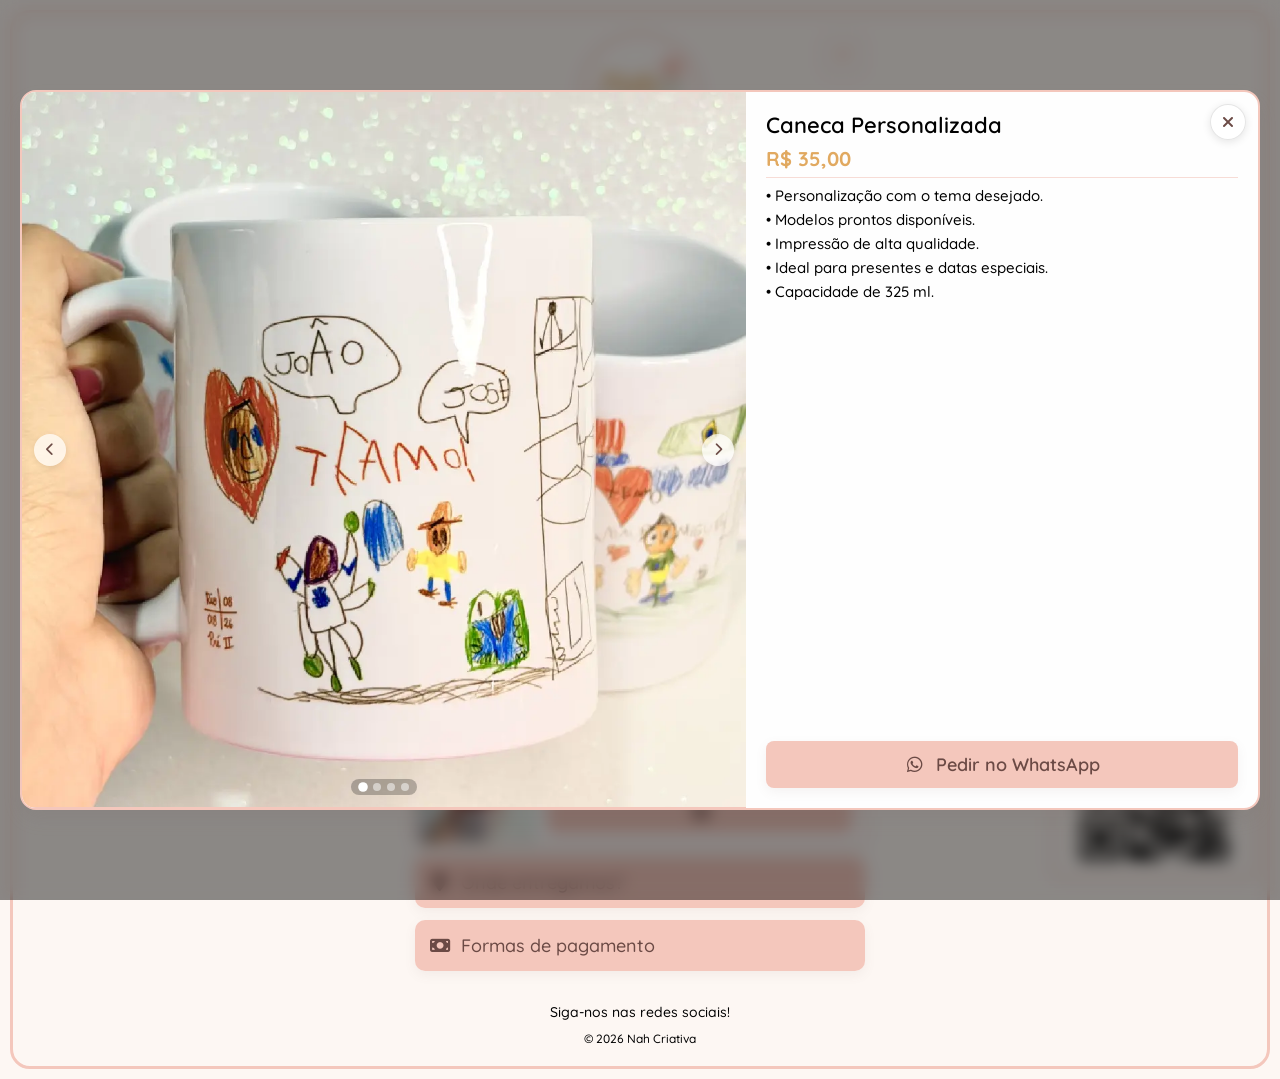
==== commit 740cd906: "Deploy from f53f85bc70f20e12ae8626fd2183aeeaa321cb68" ====
--- a/produto/caneca-personalizada/index.html
+++ b/produto/caneca-personalizada/index.html
@@ -1,4 +1,4 @@
-<!DOCTYPE html><html><head><meta charset="utf-8"><meta name="viewport" content="width=device-width, initial-scale=1"><title>Caneca Personalizada | Nah Criativa</title><script type="importmap">{"imports":{"#entry":"/assets/BFXijwHa.js"}}</script><link rel="stylesheet" href="https://fonts.googleapis.com/css2?family=Montserrat:ital@0;1&family=Quicksand:wght@300..700&display=swa"><link rel="stylesheet" href="/fontawesome/css/all.min.css"><style>.icon-button[data-v-43927c66]{cursor:pointer;width:44px;height:44px;color:var(--color-social-color);background:0 0;border:none;border-radius:50%;justify-content:center;align-items:center;transition:transform .2s;display:flex}.icon-button i[data-v-43927c66]{filter:var(--filter-shadow-sm);font-size:24px}@media (hover:hover){.icon-button[data-v-43927c66]:hover{color:var(--color-surface);background:var(--color-social-color);box-shadow:var(--shadow-md)}.icon-button:hover i[data-v-43927c66]{filter:none}}@media (hover:none){.icon-button[data-v-43927c66]:active{background:var(--color-social-color);color:var(--color-surface);box-shadow:var(--shadow-md)}.icon-button:active i[data-v-43927c66]{filter:none}}.dashed-border[data-v-43927c66]{border:2px dashed var(--color-social-color);border-radius:10px}</style><style>.profile[data-v-d8188089]{align-items:center;gap:var(--header-gap,12px);flex-direction:column;width:100%;display:flex;position:relative}.share-button-container[data-v-d8188089]{z-index:20;position:absolute;top:0;right:0}.profile-pic-container[data-v-d8188089]{justify-content:center;align-items:center;display:flex}.profile-pic[data-v-d8188089],.profile-pic-container[data-v-d8188089]{width:var(--profile-pic-size,120px);height:var(--profile-pic-size,120px)}.profile-pic[data-v-d8188089]{box-sizing:border-box;-o-object-fit:cover;object-fit:cover;cursor:pointer;border:var(--border-width-md) solid var(--color-avatar-border);border-radius:50%;transition:transform .3s cubic-bezier(.4,0,.2,1),box-shadow .3s}.profile-pic[data-v-d8188089]:hover{transform:scale(1.05)}.profile-overlay[data-v-d8188089]{-webkit-backdrop-filter:blur(8px);z-index:9999;cursor:pointer;background-color:#000000a6;justify-content:center;align-items:center;width:100vw;height:100vh;display:flex;position:fixed;top:0;left:0}.profile-pic-expanded[data-v-d8188089]{-o-object-fit:cover;object-fit:cover;border:var(--border-width-lg) solid var(--color-avatar-border);cursor:default;border-radius:50%;width:280px;max-width:80vw;height:280px;max-height:80vh;box-shadow:0 20px 40px #0006}.name[data-v-d8188089]{font-size:var(--header-title-size,28px);line-height:1;font-family:var(--font-title-family);font-style:var(--font-title-style);font-weight:var(--font-title-weight);color:var(--color-secondary);margin:0}.description[data-v-d8188089]{font-size:var(--header-description-size,20px);line-height:1.2;font-family:var(--font-subtitle-family);font-style:var(--font-subtitle-style);font-weight:var(--font-subtitle-weight);color:var(--color-text);white-space:pre-line;margin:0}@media (width<=600px){.name[data-v-d8188089]{font-size:24px}.description[data-v-d8188089]{font-size:18px}}</style><style>.button-tooltip{--p-tooltip-background:var(--color-tooltip-background);--p-tooltip-color:var(--color-tooltip-text);--p-tooltip-max-width:none}.button-tooltip .p-tooltip-text{white-space:nowrap}</style><style>.button-container[data-v-d1f33de8]{justify-content:center;align-items:center;display:flex}.button-group[data-v-d1f33de8]{gap:15px;display:flex}.icon-button[data-v-d1f33de8]{cursor:pointer;width:44px;height:44px;color:var(--color-social-color);background:0 0;border:none;border-radius:50%;justify-content:center;align-items:center;transition:transform .2s;display:flex}.icon-button i[data-v-d1f33de8]{filter:var(--filter-shadow-sm);font-size:24px}@media (hover:hover){.icon-button[data-v-d1f33de8]:hover{color:var(--color-surface);background:var(--color-social-color);box-shadow:var(--shadow-md)}.icon-button:hover i[data-v-d1f33de8]{filter:none}}@media (hover:none){.icon-button[data-v-d1f33de8]:active{background:var(--color-social-color);color:var(--color-surface);box-shadow:var(--shadow-md)}.icon-button:active i[data-v-d1f33de8]{filter:none}}</style><style>.card[data-v-4c874a5c]{background-color:var(--color-product-card-background);border:2px solid var(--color-border,var(--color-primary,#e0e0e0));width:100%;box-shadow:var(--shadow-sm);cursor:pointer;box-sizing:border-box;border-radius:10px;transition:all .2s ease-in-out;display:flex;overflow:hidden}.image-container[data-v-4c874a5c]{background-color:var(--color-link-background);background-position:50%;background-repeat:no-repeat;background-size:cover;width:120px;position:relative;overflow:hidden}.image-container[data-v-4c874a5c],.image-filter[data-v-4c874a5c]{justify-content:center;align-items:center;height:100%;display:flex}.image-filter[data-v-4c874a5c]{-webkit-backdrop-filter:blur(10px);backdrop-filter:blur(10px);width:100%}.image[data-v-4c874a5c]{-o-object-fit:cover;object-fit:cover;-webkit-user-select:none;user-select:none;webkit-user-select:none;background-position:50%;width:120px;height:100%;position:absolute}.content[data-v-4c874a5c]{flex:1;gap:10px;padding:10px}.content[data-v-4c874a5c],.info[data-v-4c874a5c]{flex-direction:column;display:flex}.info[data-v-4c874a5c]{flex:1;gap:6px}.name[data-v-4c874a5c]{font-family:var(--font-text-family,sans-serif);color:var(--color-text,#333);width:100%;font-weight:600}.description[data-v-4c874a5c],.name[data-v-4c874a5c],.price[data-v-4c874a5c]{text-align:left}.price[data-v-4c874a5c]{color:var(--color-secondary);margin-top:auto;font-weight:700}.actions[data-v-4c874a5c]{gap:6px;margin-top:auto;display:flex}.order[data-v-4c874a5c]{color:var(--color-link-text);background-color:var(--color-link-background);cursor:pointer;border:none;border-radius:6px;justify-content:center;align-items:center;gap:10px;width:100%;padding:10px;font-size:18px;font-weight:500;display:flex}@media (hover:hover){.card[data-v-4c874a5c]:hover{box-shadow:var(--shadow-md);transform:scale(1.05)}}@media (hover:none){.card[data-v-4c874a5c]:active{box-shadow:var(--shadow-md);transform:scale(1.05)}}</style><style>.catalog-container[data-v-5289ef59]{flex-direction:column;gap:12px;width:100%;display:flex}.title[data-v-5289ef59]{color:var(--color-secondary);font-size:1.1rem;font-weight:600}.products[data-v-5289ef59]{justify-items:center;gap:12px;display:grid}</style><style>.links[data-v-20047a59]{gap:15px}.link-container[data-v-20047a59],.links[data-v-20047a59]{flex-direction:column;display:flex}.link-container[data-v-20047a59]{box-shadow:var(--shadow-sm);border-radius:10px;width:100%;transition:all .2s ease-in-out;overflow:hidden}.link-label[data-v-20047a59]{color:var(--color-link-text);background-color:var(--color-link-background);cursor:pointer;-webkit-user-select:none;user-select:none;webkit-user-select:none;border:none;align-items:center;gap:10px;padding:14px;font-size:18px;font-weight:500;display:flex}.link-content[data-v-20047a59]{background-color:var(--color-link-content-background);text-align:left;flex-direction:column;gap:10px;padding:20px;display:flex;overflow:hidden}.link-content img[data-v-20047a59]{max-width:100%;height:auto}.link-content .warn[data-v-20047a59]{color:#96722e;background-color:#f8f4d5;border:2px solid #e9dd7e;border-radius:8px;align-items:center;gap:8px;padding:8px;display:flex}.link-content .warn i[data-v-20047a59]{vertical-align:middle;padding:5px}.link-content .warn span[data-v-20047a59]{text-align:left}.collapse-vertical-enter-active[data-v-20047a59]{animation:.2s collapse-vertical-20047a59}.collapse-vertical-leave-active[data-v-20047a59]{animation:.2s reverse collapse-vertical-20047a59}@keyframes collapse-vertical-20047a59{0%{max-height:0}to{max-height:100svh}}@media (hover:hover){.link-container[data-v-20047a59]:hover{box-shadow:var(--shadow-md)}.link-container[data-v-20047a59]:hover:not(:has(.link-content)){transform:scale(1.05)}}</style><style>.links[data-v-f2f162d7]{gap:15px}.link-container[data-v-f2f162d7],.links[data-v-f2f162d7]{flex-direction:column;width:100%;display:flex}.link-container[data-v-f2f162d7]{box-shadow:var(--shadow-sm);border-radius:10px;transition:all .2s ease-in-out;overflow:hidden}.link-label[data-v-f2f162d7]{color:var(--color-link-text);background-color:var(--color-link-background);cursor:pointer;-webkit-user-select:none;user-select:none;webkit-user-select:none;border:none;align-items:center;gap:10px;padding:14px;font-size:18px;font-weight:500;display:flex}.link-content[data-v-f2f162d7]{background-color:var(--color-link-content-background);text-align:left;flex-direction:column;gap:10px;padding:20px;display:flex;overflow:hidden}.link-content img[data-v-f2f162d7]{max-width:100%;height:auto}.link-content .warn[data-v-f2f162d7]{color:#96722e;background-color:#f8f4d5;border:2px solid #e9dd7e;border-radius:8px;align-items:center;gap:8px;padding:8px;display:flex}.link-content .warn i[data-v-f2f162d7]{vertical-align:middle;padding:5px}.link-content .warn span[data-v-f2f162d7]{text-align:left}.collapse-vertical-enter-active[data-v-f2f162d7]{animation:.2s collapse-vertical-f2f162d7}.collapse-vertical-leave-active[data-v-f2f162d7]{animation:.2s reverse collapse-vertical-f2f162d7}@keyframes collapse-vertical-f2f162d7{0%{max-height:0}to{max-height:100svh}}@media (hover:hover){.link-container[data-v-f2f162d7]:hover{box-shadow:var(--shadow-md)}.link-container[data-v-f2f162d7]:hover:not(:has(.link-content)){transform:scale(1.05)}.link-container:hover .link-label[data-v-f2f162d7]{background-color:var(--color-primary)}}</style><style>.section-container[data-v-80e63465]{flex-direction:column;gap:12px;width:100%;display:flex}.title[data-v-80e63465]{color:var(--color-secondary);font-size:1.1rem;font-weight:600}.items[data-v-80e63465]{justify-items:center;gap:12px;display:grid}</style><style>.footer[data-v-20839cc0]{color:var(--color-text);flex-direction:column;gap:10px;padding-top:20px;font-size:14px;display:flex}.copyright[data-v-20839cc0]{font-size:12px}</style><style>.background[data-v-4085b1f8]{border:var(--border-width-md) solid var(--color-background-border);box-sizing:border-box;cursor:default;text-align:center;border-radius:20px;flex-direction:row;justify-content:space-between;align-items:stretch;min-height:calc(100svh - 20px);margin:10px;padding:10px;display:flex;position:relative}.left-container[data-v-4085b1f8],.main-container[data-v-4085b1f8],.right-container[data-v-4085b1f8]{flex-direction:column;display:flex}.main-container[data-v-4085b1f8]{z-index:2;justify-content:center;align-items:center;gap:12px;width:100%;max-width:470px;padding:10px;position:relative}.left-container[data-v-4085b1f8]{visibility:hidden}.share-button-container[data-v-4085b1f8]{position:absolute;top:0;right:0}.main-container .footer[data-v-4085b1f8]{margin-top:auto}.qr-code-container[data-v-4085b1f8]{border:var(--border-width-md) dashed var(--color-background-border);z-index:1;border-radius:10px;flex-direction:column;justify-content:center;align-items:center;margin-top:auto;padding:16px;display:flex;position:sticky;bottom:20px;right:20px}.qr-code-container .title[data-v-4085b1f8]{color:var(--color-text);margin-bottom:10px;font-size:18px;font-weight:600}.qr-code-container .qrcode[data-v-4085b1f8]{width:150px;height:150px}@media (width<=450px){.container[data-v-4085b1f8]{max-width:unset}}@media (width<=1024px){.qr-code-container[data-v-4085b1f8]{display:none}}.modal-enter-active[data-v-4085b1f8],.modal-leave-active[data-v-4085b1f8]{transition:opacity .3s}.modal-enter-from[data-v-4085b1f8],.modal-leave-to[data-v-4085b1f8]{opacity:0}</style><style>.action-button[data-v-a59b4bab]{background-color:unset;cursor:pointer;border:none;align-items:center;display:flex}.action-button[data-v-a59b4bab]:not(:has(>.text)){justify-content:center}.icon[data-v-a59b4bab]{justify-content:center;align-items:center;width:22px;display:flex}</style><style>body:has(.modal-overlay){overflow:hidden}</style><style>.modal-overlay[data-v-c255f19d]{-webkit-backdrop-filter:blur(8px);backdrop-filter:blur(8px);z-index:1000;background-color:#00000073;justify-content:center;align-items:center;padding:10px;display:flex;position:fixed;inset:0}.modal-card[data-v-c255f19d]{background-color:var(--color-product-card-background,#fff);border:2px solid var(--color-border,var(--color-primary,#e0e0e0));width:100%;height:100%;box-shadow:var(--shadow-md,0 10px 25px #00000026);border-radius:16px;flex-direction:column;animation:.35s cubic-bezier(.34,1.56,.64,1) modal-appear-c255f19d;display:flex;position:relative;overflow:hidden}@keyframes modal-appear-c255f19d{0%{opacity:0;transform:scale(.9)translateY(20px)}to{opacity:1;transform:scale(1)translateY(0)}}.close-btn[data-v-c255f19d]{z-index:10;width:36px;height:36px;color:var(--color-link-text,#333);cursor:pointer;background-color:#ffffffd9;border:1px solid #0000001a;border-radius:50%;justify-content:center;align-items:center;font-size:16px;transition:all .2s;display:flex;position:absolute;top:12px;right:12px;box-shadow:0 2px 8px #0000001a}.close-btn[data-v-c255f19d]:hover{background-color:#fff;transform:scale(1.1)}.close-btn[data-v-c255f19d]:active{transform:scale(.95)}.gallery-container[data-v-c255f19d]{background-color:var(--color-link-content-background,#f9f9f9);border-bottom:1px solid var(--color-border,#e0e0e0);flex:1;position:relative}.carousel[data-v-c255f19d]{scroll-snap-type:x mandatory;scroll-behavior:smooth;-webkit-overflow-scrolling:touch;width:100%;height:100%;display:flex;overflow-x:auto}.carousel[data-v-c255f19d]::-webkit-scrollbar{display:none}.carousel[data-v-c255f19d]{-ms-overflow-style:none;scrollbar-width:none}.carousel-item[data-v-c255f19d]{scroll-snap-align:start;flex:0 0 100%;justify-content:center;align-items:center;width:100%;height:100%;display:flex}.carousel-item img[data-v-c255f19d]{-o-object-fit:cover;object-fit:cover;pointer-events:none;-webkit-user-select:none;user-select:none;width:100%;height:100%}.nav-btn[data-v-c255f19d]{z-index:5;width:32px;height:32px;color:var(--color-link-text,#333);cursor:pointer;background-color:#ffffffb3;border:none;border-radius:50%;justify-content:center;align-items:center;transition:background-color .2s,transform .2s;display:flex;position:absolute;top:50%;transform:translateY(-50%);box-shadow:0 2px 6px #0000001a}.nav-btn[data-v-c255f19d]:hover{background-color:#fffffff2;transform:translateY(-50%)scale(1.08)}.nav-btn[data-v-c255f19d]:active{transform:translateY(-50%)scale(.95)}.nav-btn.prev[data-v-c255f19d]{left:12px}.nav-btn.next[data-v-c255f19d]{right:12px}.carousel-dots[data-v-c255f19d]{z-index:5;background-color:#00000040;border-radius:12px;gap:6px;padding:4px 8px;display:flex;position:absolute;bottom:12px;left:50%;transform:translate(-50%)}.dot[data-v-c255f19d]{cursor:pointer;background-color:#ffffff80;border-radius:50%;width:8px;height:8px;transition:background-color .2s,transform .2s}.dot.active[data-v-c255f19d]{background-color:#fff;transform:scale(1.2)}.details[data-v-c255f19d]{flex-direction:column;flex:1;gap:6px;padding:20px;display:flex;overflow-y:auto}.name[data-v-c255f19d]{font-family:var(--font-text-family,sans-serif);color:var(--color-text,#333);margin:0;font-size:22px;font-weight:600;line-height:1.25}.name[data-v-c255f19d],.price[data-v-c255f19d]{text-align:left}.price[data-v-c255f19d]{color:var(--color-secondary,#e1a960);font-size:20px;font-weight:700}.divider[data-v-c255f19d]{background-color:var(--color-border,var(--color-primary,#e0e0e0));opacity:.6;height:1px}.description-container[data-v-c255f19d]{max-height:150px;overflow-y:auto}.description[data-v-c255f19d]{font-family:var(--font-text-family,sans-serif);color:var(--color-text,#333);text-align:left;white-space:pre-line;margin:0;font-size:15px;line-height:1.6}.placeholder-text[data-v-c255f19d]{opacity:.6;font-style:italic}.actions[data-v-c255f19d]{width:100%;margin-top:auto}.order-btn[data-v-c255f19d]{color:var(--color-link-text,#333);background-color:var(--color-link-background,var(--color-primary,#f4c7bc));cursor:pointer;box-shadow:var(--shadow-sm,0 4px 10px #00000014);border:none;border-radius:8px;justify-content:center;align-items:center;gap:10px;padding:12px;font-size:18px;font-weight:600;transition:all .2s;display:flex}.order-btn[data-v-c255f19d]:hover{box-shadow:var(--shadow-md,0 6px 15px #0000001f);filter:brightness(1.03);transform:translateY(-2px)}.order-btn[data-v-c255f19d]:active{transform:translateY(0)}.order-btn i[data-v-c255f19d]{font-size:20px}.description-container[data-v-c255f19d]::-webkit-scrollbar{width:6px}.details[data-v-c255f19d]::-webkit-scrollbar{width:6px}.description-container[data-v-c255f19d]::-webkit-scrollbar-track{background:0 0}.details[data-v-c255f19d]::-webkit-scrollbar-track{background:0 0}.description-container[data-v-c255f19d]::-webkit-scrollbar-thumb{background:#0000001a;border-radius:3px}.details[data-v-c255f19d]::-webkit-scrollbar-thumb{background:#0000001a;border-radius:3px}.description-container[data-v-c255f19d]::-webkit-scrollbar-thumb:hover{background:#0003}.details[data-v-c255f19d]::-webkit-scrollbar-thumb:hover{background:#0003}@media (width<=440px){.modal-overlay[data-v-c255f19d]{padding:20px}.modal-card[data-v-c255f19d]{max-width:80svw;max-height:95svh}}@media (width>=440px) and (width<=1024px){.modal-overlay[data-v-c255f19d]{padding:20px}.modal-card[data-v-c255f19d]{max-width:80svw;max-height:95svh}}@media (height<=720px){.modal-overlay[data-v-c255f19d]{padding:20px}.modal-card[data-v-c255f19d]{max-width:80svw;max-height:95svh}}@media (width>=1025px){.modal-overlay[data-v-c255f19d]{padding:20px}.modal-card[data-v-c255f19d]{max-width:600px;max-height:unset;max-height:80svh}}</style><link rel="stylesheet" href="/assets/entry.CpvaNwAB.css" crossorigin><link rel="stylesheet" href="/assets/ActionButton.C0XuHww9.css" crossorigin><link rel="preload" as="fetch" crossorigin="anonymous" href="/produto/caneca-personalizada/_payload.json?_b=8650dd55-df2d-4691-aacd-745368d4d5f8"><link rel="modulepreload" as="script" crossorigin href="/assets/BFXijwHa.js"><link rel="modulepreload" as="script" crossorigin href="/assets/BsK88ZHy.js"><link rel="modulepreload" as="script" crossorigin href="/assets/C2mUi6TL.js"><link rel="modulepreload" as="script" crossorigin href="/assets/Bmifryjh.js"><link rel="modulepreload" as="script" crossorigin href="/assets/BuZ3y6oH.js"><link rel="modulepreload" as="script" crossorigin href="/assets/cenfwLbr.js"><link rel="modulepreload" as="script" crossorigin href="/assets/DK3Fl9T5.js"><link rel="modulepreload" as="script" crossorigin href="/assets/CTAQE70a.js"><link rel="modulepreload" as="script" crossorigin href="/assets/B0VJHEEH.js"><link rel="modulepreload" as="script" crossorigin href="/assets/O3akpalk.js"><link rel="modulepreload" as="script" crossorigin href="/assets/BzME7IXd.js"><link rel="modulepreload" as="script" crossorigin href="/assets/DyatTypk.js"><link rel="modulepreload" as="script" crossorigin href="/assets/Bd9ZXw02.js"><link rel="modulepreload" as="script" crossorigin href="/assets/nQHxR5li.js"><link rel="modulepreload" as="script" crossorigin href="/assets/COKAttRx.js"><link rel="modulepreload" as="script" crossorigin href="/assets/Drb_u2wt.js"><link rel="modulepreload" as="script" crossorigin href="/assets/CQ6ujwDO.js"><link rel="modulepreload" as="script" crossorigin href="/assets/BydHqJfN.js"><link rel="modulepreload" as="script" crossorigin href="/assets/Cc3h6Asp.js"><link rel="modulepreload" as="script" crossorigin href="/assets/CwpXynFR.js"><script type="module" src="/assets/BFXijwHa.js" crossorigin></script><link rel="prefetch" as="script" crossorigin href="/assets/D-yijx0c2.js"><link rel="prefetch" as="script" crossorigin href="/assets/CEAV8Kzl.js"><link rel="prefetch" as="script" crossorigin href="/assets/1d7j-Dyg.js"><link rel="prefetch" as="script" crossorigin href="/assets/CWEgjsVh.js"><link rel="prefetch" as="script" crossorigin href="/assets/C-3Lwc8C.js"><link rel="prefetch" as="script" crossorigin href="/assets/C0pz3cVP.js"><link rel="prefetch" as="script" crossorigin href="/assets/COS6AL8t.js"><link rel="prefetch" as="script" crossorigin href="/assets/C5STy1Vp.js"><link rel="prefetch" as="script" crossorigin href="/assets/DFbOR_AU.js"><link rel="prefetch" as="script" crossorigin href="/assets/CcDH0mWL2.js"><link rel="prefetch" as="script" crossorigin href="/assets/B6uJFYKo2.js"><link rel="prefetch" as="script" crossorigin href="/assets/iZPiqVZ82.js"><link rel="prefetch" as="script" crossorigin href="/assets/DoOfqT442.js"><link rel="prefetch" as="script" crossorigin href="/assets/C4BrMBAk2.js"><link rel="prefetch" as="script" crossorigin href="/assets/Be4xkC7h2.js"><link rel="prefetch" as="script" crossorigin href="/assets/33bSyuTJ2.js"><link rel="prefetch" as="script" crossorigin href="/assets/BIpDNwq_2.js"><link rel="prefetch" as="script" crossorigin href="/assets/nQHxR5li2.js"><link rel="prefetch" as="script" crossorigin href="/assets/CGzAttWP2.js"><link rel="prefetch" as="script" crossorigin href="/assets/ztypVbTj2.js"><link rel="prefetch" as="script" crossorigin href="/assets/C6I5KZI1.js"><link rel="prefetch" as="script" crossorigin href="/assets/CIdOTXvA.js"><link rel="prefetch" as="script" crossorigin href="/assets/DGFugO8l.js"><link rel="prefetch" as="script" crossorigin href="/assets/ZaGe1wC6.js"><link rel="prefetch" as="script" crossorigin href="/assets/DOp9EhAV.js"><link rel="prefetch" as="script" crossorigin href="/assets/DgkATBrE.js"><link rel="prefetch" as="script" crossorigin href="/assets/BRfonVnF.js"><link rel="prefetch" as="script" crossorigin href="/assets/DqfVSW2C2.js"><link rel="prefetch" as="script" crossorigin href="/assets/OpPaaoJ0.js"><link rel="prefetch" as="script" crossorigin href="/assets/DLVQOHE72.js"><link rel="prefetch" as="script" crossorigin href="/assets/M6uw2a7R2.js"><link rel="prefetch" as="script" crossorigin href="/assets/BmQJWS3Q2.js"><link rel="prefetch" as="script" crossorigin href="/assets/D5mh7-ep2.js"><link rel="prefetch" as="script" crossorigin href="/assets/DCY1jm2x2.js"><link rel="prefetch" as="script" crossorigin href="/assets/DxvL1EmS2.js"><link rel="prefetch" as="script" crossorigin href="/assets/Dqngw634.js"><link rel="prefetch" as="script" crossorigin href="/assets/gBl6pG-0.js"><link rel="prefetch" as="script" crossorigin href="/assets/BLjw3g7L.js"><link rel="prefetch" as="script" crossorigin href="/assets/hE-NmoUO.js"><link rel="prefetch" as="script" crossorigin href="/assets/gkNX0pWT.js"><link rel="prefetch" as="script" crossorigin href="/assets/Cz3kYzR7.js"><link rel="prefetch" as="script" crossorigin href="/assets/CZYwvPVw.js"><link rel="prefetch" as="script" crossorigin href="/assets/CFi3-q0P.js"><link rel="prefetch" as="script" crossorigin href="/assets/Dyq5WxWO.js"><link rel="prefetch" as="script" crossorigin href="/assets/Cp45X9Fz.js"><link rel="prefetch" as="script" crossorigin href="/assets/BwxgLs6Q.js"><link rel="prefetch" as="script" crossorigin href="/assets/DNGyhnUW.js"><link rel="prefetch" as="script" crossorigin href="/assets/B8jUqOEJ.js"><link rel="prefetch" as="script" crossorigin href="/assets/B6kc3HSs.js"><link rel="prefetch" as="script" crossorigin href="/assets/BbmkTBFE.js"><link rel="prefetch" as="script" crossorigin href="/assets/C_PsF7SW.js"><link rel="prefetch" as="script" crossorigin href="/assets/I7vbRNuL.js"><link rel="prefetch" as="script" crossorigin href="/assets/BGIyk1X5.js"><link rel="prefetch" as="script" crossorigin href="/assets/Bm8leq60.js"><link rel="prefetch" as="script" crossorigin href="/assets/C-YKlC_8.js"><link rel="prefetch" as="script" crossorigin href="/assets/awaOKXFk.js"><link rel="prefetch" as="script" crossorigin href="/assets/C6JdA7Tl.js"><link rel="prefetch" as="script" crossorigin href="/assets/Qpe3h560.js"><link rel="prefetch" as="script" crossorigin href="/assets/CWP1OeCN.js"><link rel="prefetch" as="script" crossorigin href="/assets/CgY7KtnQ.js"><link rel="prefetch" as="script" crossorigin href="/assets/BlyhlDlu.js"><link rel="prefetch" as="script" crossorigin href="/assets/D2VW7aWi.js"><link rel="prefetch" as="script" crossorigin href="/assets/G1vVucpo.js"><link rel="prefetch" as="script" crossorigin href="/assets/CyNu874J.js"><link rel="prefetch" as="script" crossorigin href="/assets/CA9Oou5q2.js"><link rel="prefetch" as="script" crossorigin href="/assets/BjH1xhQY2.js"><link rel="prefetch" as="script" crossorigin href="/assets/CXAa4fhN.js"><link rel="prefetch" as="script" crossorigin href="/assets/Bsm5tZzN.js"><link rel="prefetch" as="script" crossorigin href="/assets/B5Tp4wyv2.js"><link rel="prefetch" as="script" crossorigin href="/assets/BPfLiiSC2.js"><link rel="prefetch" as="script" crossorigin href="/assets/yQlPs3J7.js"><link rel="prefetch" as="script" crossorigin href="/assets/DAB9Rwch.js"><link rel="prefetch" as="script" crossorigin href="/assets/DD30EvR52.js"><link rel="prefetch" as="script" crossorigin href="/assets/CpqtrbGa.js"><link rel="prefetch" as="script" crossorigin href="/assets/C86C9dsv2.js"><link rel="prefetch" as="script" crossorigin href="/assets/Bsmw5eX82.js"><link rel="prefetch" as="script" crossorigin href="/assets/TAmew5nj2.js"><link rel="prefetch" as="script" crossorigin href="/assets/mSYgPbGh2.js"><link rel="prefetch" as="script" crossorigin href="/assets/MiaNPOB22.js"><link rel="prefetch" as="script" crossorigin href="/assets/DtvgX1Jy.js"><link rel="prefetch" as="script" crossorigin href="/assets/DBo_J3MC2.js"><link rel="prefetch" as="script" crossorigin href="/assets/DFXYAUyH2.js"><link rel="prefetch" as="script" crossorigin href="/assets/D1XOGVD9.js"><link rel="prefetch" as="script" crossorigin href="/assets/BXGA-tOZ.js"><link rel="prefetch" as="script" crossorigin href="/assets/nHb_xaeU.js"><link rel="prefetch" as="script" crossorigin href="/assets/D1dOyEFy2.js"><link rel="prefetch" as="script" crossorigin href="/assets/uiXOc5Sx.js"><link rel="prefetch" as="script" crossorigin href="/assets/bIRd4oSz2.js"><link rel="prefetch" as="script" crossorigin href="/assets/dz9nJInC.js"><link rel="prefetch" as="script" crossorigin href="/assets/3fzgy3Bz.js"><link rel="prefetch" as="script" crossorigin href="/assets/Du8B-7yS.js"><link rel="prefetch" as="script" crossorigin href="/assets/DjziMnVT.js"><link rel="prefetch" as="script" crossorigin href="/assets/6mtyltZq2.js"><link rel="prefetch" as="script" crossorigin href="/assets/_UlaAscu2.js"><link rel="prefetch" as="script" crossorigin href="/assets/CVULDGTK2.js"><link rel="prefetch" as="script" crossorigin href="/assets/C_noMeYD2.js"><link rel="prefetch" as="script" crossorigin href="/assets/BDxBKeix2.js"><link rel="prefetch" as="script" crossorigin href="/assets/C94HOnd-2.js"><link rel="prefetch" as="script" crossorigin href="/assets/opEnmaaV2.js"><link rel="prefetch" as="script" crossorigin href="/assets/DC1Zrh_c2.js"><link rel="prefetch" as="script" crossorigin href="/assets/B2MGf_Fg.js"><link rel="prefetch" as="script" crossorigin href="/assets/D5RMMZsm2.js"><link rel="prefetch" as="script" crossorigin href="/assets/PMxgCrPr2.js"><link rel="prefetch" as="script" crossorigin href="/assets/Cz4GSQzV.js"><link rel="prefetch" as="script" crossorigin href="/assets/DMOxkAy22.js"><link rel="prefetch" as="script" crossorigin href="/assets/t7PQUKCy2.js"><link rel="prefetch" as="script" crossorigin href="/assets/DH2e1Huz2.js"><link rel="prefetch" as="script" crossorigin href="/assets/Ct-9qSod2.js"><link rel="prefetch" as="script" crossorigin href="/assets/D_7QCIVY2.js"><link rel="prefetch" as="script" crossorigin href="/assets/BziCx_vS2.js"><link rel="prefetch" as="script" crossorigin href="/assets/Jpo_MlMm2.js"><link rel="prefetch" as="script" crossorigin href="/assets/C68o8WM32.js"><link rel="prefetch" as="script" crossorigin href="/assets/btHUwblL2.js"><link rel="prefetch" as="script" crossorigin href="/assets/BbICbDs92.js"><link rel="prefetch" as="script" crossorigin href="/assets/2Rsz0KA92.js"><link rel="prefetch" as="script" crossorigin href="/assets/DJDkV6PB2.js"><link rel="prefetch" as="script" crossorigin href="/assets/CNDUu7Q1.js"><link rel="prefetch" as="script" crossorigin href="/assets/qra6RPqO.js"><link rel="prefetch" as="script" crossorigin href="/assets/C5pQyyto.js"><link rel="prefetch" as="script" crossorigin href="/assets/xgHAledK.js"><link rel="prefetch" as="script" crossorigin href="/assets/DlZKbGpM.js"><link rel="prefetch" as="script" crossorigin href="/assets/BEUXQnAg.js"><link rel="prefetch" as="script" crossorigin href="/assets/DPejUhNM.js"><link rel="prefetch" as="script" crossorigin href="/assets/CmLptuyV.js"><link rel="prefetch" as="script" crossorigin href="/assets/ByFfHzyz2.js"><link rel="prefetch" as="script" crossorigin href="/assets/BynCdIIq2.js"><link rel="prefetch" as="script" crossorigin href="/assets/C4lxFV1u2.js"><link rel="prefetch" as="script" crossorigin href="/assets/DqL95Khu2.js"><link rel="prefetch" as="script" crossorigin href="/assets/BsnRuFOi2.js"><link rel="prefetch" as="script" crossorigin href="/assets/DQ5nFQxx2.js"><link rel="prefetch" as="script" crossorigin href="/assets/Qbw18Y0f.js"><link rel="prefetch" as="script" crossorigin href="/assets/BnGJO7S3.js"><link rel="prefetch" as="script" crossorigin href="/assets/CS1oIyEA2.js"><link rel="prefetch" as="script" crossorigin href="/assets/2TwoD-mq.js"><link rel="prefetch" as="script" crossorigin href="/assets/B8spN9a62.js"><link rel="prefetch" as="script" crossorigin href="/assets/q_mEInxy2.js"><link rel="prefetch" as="script" crossorigin href="/assets/BxCG840i2.js"><link rel="prefetch" as="script" crossorigin href="/assets/A5CBSE6A2.js"><link rel="prefetch" as="script" crossorigin href="/assets/B-dMRbtq2.js"><link rel="prefetch" as="script" crossorigin href="/assets/B2J3ZHNQ2.js"><link rel="prefetch" as="script" crossorigin href="/assets/BF_D8Py82.js"><link rel="prefetch" as="script" crossorigin href="/assets/EessnToL.js"><link rel="prefetch" as="script" crossorigin href="/assets/yilwE0i1.js"><link rel="prefetch" as="script" crossorigin href="/assets/B-E6cr36.js"><link rel="prefetch" as="script" crossorigin href="/assets/_2Y1guDr2.js"><link rel="prefetch" as="script" crossorigin href="/assets/M9OmndqU2.js"><link rel="prefetch" as="script" crossorigin href="/assets/CEjbyk4c2.js"><link rel="prefetch" as="script" crossorigin href="/assets/DgDyG_gh2.js"><link rel="prefetch" as="script" crossorigin href="/assets/DlQSVWHf.js"><link rel="prefetch" as="script" crossorigin href="/assets/BWMTPZbu.js"><link rel="prefetch" as="script" crossorigin href="/assets/CfUltHxg.js"><link rel="prefetch" as="script" crossorigin href="/assets/BGikd3yy.js"><link rel="prefetch" as="script" crossorigin href="/assets/CIkWHQnS.js"><link rel="prefetch" as="script" crossorigin href="/assets/CXAsdPuR.js"><link rel="prefetch" as="script" crossorigin href="/assets/CDakdbKu.js"><link rel="prefetch" as="script" crossorigin href="/assets/1ExKcVQL.js"><link rel="prefetch" as="script" crossorigin href="/assets/CyRH2TE2.js"><link rel="prefetch" as="script" crossorigin href="/assets/jRj1vbZu.js"><link rel="prefetch" as="script" crossorigin href="/assets/Dop6mG6p.js"><link rel="prefetch" as="script" crossorigin href="/assets/CYHIwsu8.js"><link rel="prefetch" as="script" crossorigin href="/assets/SwtPfH9r.js"><link rel="prefetch" as="script" crossorigin href="/assets/BRN2LVVV.js"><link rel="prefetch" as="script" crossorigin href="/assets/LQPbVbT5.js"><link rel="prefetch" as="script" crossorigin href="/assets/D83xWAQA.js"><link rel="prefetch" as="script" crossorigin href="/assets/HbjhIVKK.js"><link rel="prefetch" as="script" crossorigin href="/assets/C1OQ5liI.js"><link rel="prefetch" as="script" crossorigin href="/assets/B9gfO75d.js"><link rel="prefetch" as="script" crossorigin href="/assets/BUSorqHO.js"><link rel="prefetch" as="script" crossorigin href="/assets/DcRV1InO.js"><link rel="prefetch" as="script" crossorigin href="/assets/CSdqG6jP.js"><link rel="prefetch" as="script" crossorigin href="/assets/CV4yzPaH.js"><link rel="prefetch" as="script" crossorigin href="/assets/DxcDk4nN.js"><link rel="prefetch" as="script" crossorigin href="/assets/DlWIH4hi2.js"><link rel="prefetch" as="script" crossorigin href="/assets/aue7dKNJ2.js"><link rel="prefetch" as="script" crossorigin href="/assets/l_Kx8MhU2.js"><link rel="prefetch" as="script" crossorigin href="/assets/CI45oHQk.js"><link rel="prefetch" as="script" crossorigin href="/assets/CPFQcoH3.js"><link rel="prefetch" as="script" crossorigin href="/assets/DrrwTkRO.js"><link rel="prefetch" as="script" crossorigin href="/assets/DGwWw8KW.js"><link rel="prefetch" as="script" crossorigin href="/assets/pTLCdTG6.js"><link rel="prefetch" as="script" crossorigin href="/assets/DMeP4G26.js"><link rel="prefetch" as="script" crossorigin href="/assets/ChdviTXP2.js"><link rel="prefetch" as="script" crossorigin href="/assets/COhsAogy2.js"><link rel="prefetch" as="script" crossorigin href="/assets/CzwtrKP72.js"><link rel="prefetch" as="script" crossorigin href="/assets/lKan3a2N2.js"><link rel="prefetch" as="script" crossorigin href="/assets/DjAiVQNM2.js"><link rel="prefetch" as="script" crossorigin href="/assets/SQfKFrEA2.js"><link rel="prefetch" as="script" crossorigin href="/assets/I0AQvcsh2.js"><link rel="prefetch" as="script" crossorigin href="/assets/BbCsoZIb2.js"><link rel="prefetch" as="script" crossorigin href="/assets/C-lnS19h2.js"><link rel="prefetch" as="script" crossorigin href="/assets/DDS0g6EF.js"><link rel="prefetch" as="script" crossorigin href="/assets/CSGFzkkx.js"><link rel="prefetch" as="script" crossorigin href="/assets/DRNk5U2m.js"><link rel="prefetch" as="script" crossorigin href="/assets/DK6-L7fu.js"><link rel="prefetch" as="script" crossorigin href="/assets/DQRtbzSq.js"><link rel="prefetch" as="script" crossorigin href="/assets/BV3EoBYu.js"><link rel="prefetch" as="script" crossorigin href="/assets/DKN73tjE.js"><link rel="prefetch" as="script" crossorigin href="/assets/7zz_Cibv.js"><link rel="prefetch" as="script" crossorigin href="/assets/DctaMEDw.js"><link rel="prefetch" as="script" crossorigin href="/assets/D5MCwbE4.js"><link rel="prefetch" as="script" crossorigin href="/assets/BRkD9JSM.js"><link rel="prefetch" as="script" crossorigin href="/assets/Cx3BxiLV.js"><link rel="prefetch" as="script" crossorigin href="/assets/C_xsltG8.js"><link rel="prefetch" as="script" crossorigin href="/assets/-fl-1B6l.js"><link rel="prefetch" as="script" crossorigin href="/assets/tAoxgK6D.js"><link rel="prefetch" as="script" crossorigin href="/assets/CF2itdGy.js"><link rel="prefetch" as="script" crossorigin href="/assets/xPZzeyEY.js"><link rel="prefetch" as="script" crossorigin href="/assets/DBfp1JEl.js"><link rel="prefetch" as="script" crossorigin href="/assets/DNs26TnZ2.js"><link rel="prefetch" as="script" crossorigin href="/assets/BZoC-W1N2.js"><link rel="prefetch" as="script" crossorigin href="/assets/C7JGK8GS2.js"><link rel="prefetch" as="script" crossorigin href="/assets/DVTrLgzX.js"><link rel="prefetch" as="script" crossorigin href="/assets/CD4moomV2.js"><link rel="prefetch" as="script" crossorigin href="/assets/BZANuKuD2.js"><link rel="prefetch" as="script" crossorigin href="/assets/D3P7oN9R2.js"><link rel="prefetch" as="script" crossorigin href="/assets/C-0PpqKF.js"><link rel="prefetch" as="script" crossorigin href="/assets/DRaaAL2o2.js"><link rel="prefetch" as="script" crossorigin href="/assets/Cl07jEqO2.js"><link rel="prefetch" as="script" crossorigin href="/assets/D0khcEAg2.js"><link rel="prefetch" as="script" crossorigin href="/assets/Bc-jhd8u.js"><link rel="prefetch" as="script" crossorigin href="/assets/CKAHjcCS.js"><link rel="prefetch" as="script" crossorigin href="/assets/BdQJI1lw.js"><link rel="prefetch" as="script" crossorigin href="/assets/BogypSvB.js"><meta name="description" content="• Personalização com o tema desejado.
+<!DOCTYPE html><html><head><meta charset="utf-8"><meta name="viewport" content="width=device-width, initial-scale=1"><title>Caneca Personalizada | Nah Criativa</title><script type="importmap">{"imports":{"#entry":"/assets/DB-dl2NQ.js"}}</script><link rel="stylesheet" href="https://fonts.googleapis.com/css2?family=Montserrat:ital@0;1&family=Quicksand:wght@300..700&display=swa"><link rel="stylesheet" href="/fontawesome/css/all.min.css"><style>.icon-button[data-v-43927c66]{cursor:pointer;width:44px;height:44px;color:var(--color-social-color);background:0 0;border:none;border-radius:50%;justify-content:center;align-items:center;transition:transform .2s;display:flex}.icon-button i[data-v-43927c66]{filter:var(--filter-shadow-sm);font-size:24px}@media (hover:hover){.icon-button[data-v-43927c66]:hover{color:var(--color-surface);background:var(--color-social-color);box-shadow:var(--shadow-md)}.icon-button:hover i[data-v-43927c66]{filter:none}}@media (hover:none){.icon-button[data-v-43927c66]:active{background:var(--color-social-color);color:var(--color-surface);box-shadow:var(--shadow-md)}.icon-button:active i[data-v-43927c66]{filter:none}}.dashed-border[data-v-43927c66]{border:2px dashed var(--color-social-color);border-radius:10px}</style><style>.profile[data-v-d8188089]{align-items:center;gap:var(--header-gap,12px);flex-direction:column;width:100%;display:flex;position:relative}.share-button-container[data-v-d8188089]{z-index:20;position:absolute;top:0;right:0}.profile-pic-container[data-v-d8188089]{justify-content:center;align-items:center;display:flex}.profile-pic[data-v-d8188089],.profile-pic-container[data-v-d8188089]{width:var(--profile-pic-size,120px);height:var(--profile-pic-size,120px)}.profile-pic[data-v-d8188089]{box-sizing:border-box;-o-object-fit:cover;object-fit:cover;cursor:pointer;border:var(--border-width-md) solid var(--color-avatar-border);border-radius:50%;transition:transform .3s cubic-bezier(.4,0,.2,1),box-shadow .3s}.profile-pic[data-v-d8188089]:hover{transform:scale(1.05)}.profile-overlay[data-v-d8188089]{-webkit-backdrop-filter:blur(8px);z-index:9999;cursor:pointer;background-color:#000000a6;justify-content:center;align-items:center;width:100vw;height:100vh;display:flex;position:fixed;top:0;left:0}.profile-pic-expanded[data-v-d8188089]{-o-object-fit:cover;object-fit:cover;border:var(--border-width-lg) solid var(--color-avatar-border);cursor:default;border-radius:50%;width:280px;max-width:80vw;height:280px;max-height:80vh;box-shadow:0 20px 40px #0006}.name[data-v-d8188089]{font-size:var(--header-title-size,28px);line-height:1;font-family:var(--font-title-family);font-style:var(--font-title-style);font-weight:var(--font-title-weight);color:var(--color-secondary);margin:0}.description[data-v-d8188089]{font-size:var(--header-description-size,20px);line-height:1.2;font-family:var(--font-subtitle-family);font-style:var(--font-subtitle-style);font-weight:var(--font-subtitle-weight);color:var(--color-text);white-space:pre-line;margin:0}@media (width<=600px){.name[data-v-d8188089]{font-size:24px}.description[data-v-d8188089]{font-size:18px}}</style><style>.button-tooltip{--p-tooltip-background:var(--color-tooltip-background);--p-tooltip-color:var(--color-tooltip-text);--p-tooltip-max-width:none}.button-tooltip .p-tooltip-text{white-space:nowrap}</style><style>.button-container[data-v-d1f33de8]{justify-content:center;align-items:center;display:flex}.button-group[data-v-d1f33de8]{gap:15px;display:flex}.icon-button[data-v-d1f33de8]{cursor:pointer;width:44px;height:44px;color:var(--color-social-color);background:0 0;border:none;border-radius:50%;justify-content:center;align-items:center;transition:transform .2s;display:flex}.icon-button i[data-v-d1f33de8]{filter:var(--filter-shadow-sm);font-size:24px}@media (hover:hover){.icon-button[data-v-d1f33de8]:hover{color:var(--color-surface);background:var(--color-social-color);box-shadow:var(--shadow-md)}.icon-button:hover i[data-v-d1f33de8]{filter:none}}@media (hover:none){.icon-button[data-v-d1f33de8]:active{background:var(--color-social-color);color:var(--color-surface);box-shadow:var(--shadow-md)}.icon-button:active i[data-v-d1f33de8]{filter:none}}</style><style>.card[data-v-4c874a5c]{background-color:var(--color-product-card-background);border:2px solid var(--color-border,var(--color-primary,#e0e0e0));width:100%;box-shadow:var(--shadow-sm);cursor:pointer;box-sizing:border-box;border-radius:10px;transition:all .2s ease-in-out;display:flex;overflow:hidden}.image-container[data-v-4c874a5c]{background-color:var(--color-link-background);background-position:50%;background-repeat:no-repeat;background-size:cover;width:120px;position:relative;overflow:hidden}.image-container[data-v-4c874a5c],.image-filter[data-v-4c874a5c]{justify-content:center;align-items:center;height:100%;display:flex}.image-filter[data-v-4c874a5c]{-webkit-backdrop-filter:blur(10px);backdrop-filter:blur(10px);width:100%}.image[data-v-4c874a5c]{-o-object-fit:cover;object-fit:cover;-webkit-user-select:none;user-select:none;webkit-user-select:none;background-position:50%;width:120px;height:100%;position:absolute}.content[data-v-4c874a5c]{flex:1;gap:10px;padding:10px}.content[data-v-4c874a5c],.info[data-v-4c874a5c]{flex-direction:column;display:flex}.info[data-v-4c874a5c]{flex:1;gap:6px}.name[data-v-4c874a5c]{font-family:var(--font-text-family,sans-serif);color:var(--color-text,#333);width:100%;font-weight:600}.description[data-v-4c874a5c],.name[data-v-4c874a5c],.price[data-v-4c874a5c]{text-align:left}.price[data-v-4c874a5c]{color:var(--color-secondary);margin-top:auto;font-weight:700}.actions[data-v-4c874a5c]{gap:6px;margin-top:auto;display:flex}.order[data-v-4c874a5c]{color:var(--color-link-text);background-color:var(--color-link-background);cursor:pointer;border:none;border-radius:6px;justify-content:center;align-items:center;gap:10px;width:100%;padding:10px;font-size:18px;font-weight:500;display:flex}@media (hover:hover){.card[data-v-4c874a5c]:hover{box-shadow:var(--shadow-md);transform:scale(1.05)}}@media (hover:none){.card[data-v-4c874a5c]:active{box-shadow:var(--shadow-md);transform:scale(1.05)}}</style><style>.catalog-container[data-v-5289ef59]{flex-direction:column;gap:12px;width:100%;display:flex}.title[data-v-5289ef59]{color:var(--color-secondary);font-size:1.1rem;font-weight:600}.products[data-v-5289ef59]{justify-items:center;gap:12px;display:grid}</style><style>.links[data-v-20047a59]{gap:15px}.link-container[data-v-20047a59],.links[data-v-20047a59]{flex-direction:column;display:flex}.link-container[data-v-20047a59]{box-shadow:var(--shadow-sm);border-radius:10px;width:100%;transition:all .2s ease-in-out;overflow:hidden}.link-label[data-v-20047a59]{color:var(--color-link-text);background-color:var(--color-link-background);cursor:pointer;-webkit-user-select:none;user-select:none;webkit-user-select:none;border:none;align-items:center;gap:10px;padding:14px;font-size:18px;font-weight:500;display:flex}.link-content[data-v-20047a59]{background-color:var(--color-link-content-background);text-align:left;flex-direction:column;gap:10px;padding:20px;display:flex;overflow:hidden}.link-content img[data-v-20047a59]{max-width:100%;height:auto}.link-content .warn[data-v-20047a59]{color:#96722e;background-color:#f8f4d5;border:2px solid #e9dd7e;border-radius:8px;align-items:center;gap:8px;padding:8px;display:flex}.link-content .warn i[data-v-20047a59]{vertical-align:middle;padding:5px}.link-content .warn span[data-v-20047a59]{text-align:left}.collapse-vertical-enter-active[data-v-20047a59]{animation:.2s collapse-vertical-20047a59}.collapse-vertical-leave-active[data-v-20047a59]{animation:.2s reverse collapse-vertical-20047a59}@keyframes collapse-vertical-20047a59{0%{max-height:0}to{max-height:100svh}}@media (hover:hover){.link-container[data-v-20047a59]:hover{box-shadow:var(--shadow-md)}.link-container[data-v-20047a59]:hover:not(:has(.link-content)){transform:scale(1.05)}}</style><style>.links[data-v-f2f162d7]{gap:15px}.link-container[data-v-f2f162d7],.links[data-v-f2f162d7]{flex-direction:column;width:100%;display:flex}.link-container[data-v-f2f162d7]{box-shadow:var(--shadow-sm);border-radius:10px;transition:all .2s ease-in-out;overflow:hidden}.link-label[data-v-f2f162d7]{color:var(--color-link-text);background-color:var(--color-link-background);cursor:pointer;-webkit-user-select:none;user-select:none;webkit-user-select:none;border:none;align-items:center;gap:10px;padding:14px;font-size:18px;font-weight:500;display:flex}.link-content[data-v-f2f162d7]{background-color:var(--color-link-content-background);text-align:left;flex-direction:column;gap:10px;padding:20px;display:flex;overflow:hidden}.link-content img[data-v-f2f162d7]{max-width:100%;height:auto}.link-content .warn[data-v-f2f162d7]{color:#96722e;background-color:#f8f4d5;border:2px solid #e9dd7e;border-radius:8px;align-items:center;gap:8px;padding:8px;display:flex}.link-content .warn i[data-v-f2f162d7]{vertical-align:middle;padding:5px}.link-content .warn span[data-v-f2f162d7]{text-align:left}.collapse-vertical-enter-active[data-v-f2f162d7]{animation:.2s collapse-vertical-f2f162d7}.collapse-vertical-leave-active[data-v-f2f162d7]{animation:.2s reverse collapse-vertical-f2f162d7}@keyframes collapse-vertical-f2f162d7{0%{max-height:0}to{max-height:100svh}}@media (hover:hover){.link-container[data-v-f2f162d7]:hover{box-shadow:var(--shadow-md)}.link-container[data-v-f2f162d7]:hover:not(:has(.link-content)){transform:scale(1.05)}.link-container:hover .link-label[data-v-f2f162d7]{background-color:var(--color-primary)}}</style><style>.section-container[data-v-80e63465]{flex-direction:column;gap:12px;width:100%;display:flex}.title[data-v-80e63465]{color:var(--color-secondary);font-size:1.1rem;font-weight:600}.items[data-v-80e63465]{justify-items:center;gap:12px;display:grid}</style><style>.footer[data-v-20839cc0]{color:var(--color-text);flex-direction:column;gap:10px;padding-top:20px;font-size:14px;display:flex}.copyright[data-v-20839cc0]{font-size:12px}</style><style>.background[data-v-4085b1f8]{border:var(--border-width-md) solid var(--color-background-border);box-sizing:border-box;cursor:default;text-align:center;border-radius:20px;flex-direction:row;justify-content:space-between;align-items:stretch;min-height:calc(100svh - 20px);margin:10px;padding:10px;display:flex;position:relative}.left-container[data-v-4085b1f8],.main-container[data-v-4085b1f8],.right-container[data-v-4085b1f8]{flex-direction:column;display:flex}.main-container[data-v-4085b1f8]{z-index:2;justify-content:center;align-items:center;gap:12px;width:100%;max-width:470px;padding:10px;position:relative}.left-container[data-v-4085b1f8]{visibility:hidden}.share-button-container[data-v-4085b1f8]{position:absolute;top:0;right:0}.main-container .footer[data-v-4085b1f8]{margin-top:auto}.qr-code-container[data-v-4085b1f8]{border:var(--border-width-md) dashed var(--color-background-border);z-index:1;border-radius:10px;flex-direction:column;justify-content:center;align-items:center;margin-top:auto;padding:16px;display:flex;position:sticky;bottom:20px;right:20px}.qr-code-container .title[data-v-4085b1f8]{color:var(--color-text);margin-bottom:10px;font-size:18px;font-weight:600}.qr-code-container .qrcode[data-v-4085b1f8]{width:150px;height:150px}@media (width<=450px){.container[data-v-4085b1f8]{max-width:unset}}@media (width<=1024px){.qr-code-container[data-v-4085b1f8]{display:none}}.modal-enter-active[data-v-4085b1f8],.modal-leave-active[data-v-4085b1f8]{transition:opacity .3s}.modal-enter-from[data-v-4085b1f8],.modal-leave-to[data-v-4085b1f8]{opacity:0}</style><style>.action-button[data-v-a59b4bab]{background-color:unset;cursor:pointer;border:none;align-items:center;display:flex}.action-button[data-v-a59b4bab]:not(:has(>.text)){justify-content:center}.icon[data-v-a59b4bab]{justify-content:center;align-items:center;width:22px;display:flex}</style><style>body:has(.modal-overlay){overflow:hidden}</style><style>.modal-overlay[data-v-97687d12]{-webkit-backdrop-filter:blur(8px);backdrop-filter:blur(8px);z-index:1000;background-color:#00000073;justify-content:center;align-items:center;padding:10px;display:flex;position:fixed;inset:0}.modal-card[data-v-97687d12]{background-color:var(--color-product-card-background,#fff);border:2px solid var(--color-border,var(--color-primary,#e0e0e0));width:100%;height:100%;box-shadow:var(--shadow-md,0 10px 25px #00000026);border-radius:16px;flex-direction:column;animation:.35s cubic-bezier(.34,1.56,.64,1) modal-appear-97687d12;display:flex;position:relative;overflow:hidden}@keyframes modal-appear-97687d12{0%{opacity:0;transform:scale(.9)translateY(20px)}to{opacity:1;transform:scale(1)translateY(0)}}.close-btn[data-v-97687d12]{z-index:10;width:36px;height:36px;color:var(--color-link-text,#333);cursor:pointer;background-color:#ffffffd9;border:1px solid #0000001a;border-radius:50%;justify-content:center;align-items:center;font-size:16px;transition:all .2s;display:flex;position:absolute;top:12px;right:12px;box-shadow:0 2px 8px #0000001a}.close-btn[data-v-97687d12]:hover{background-color:#fff;transform:scale(1.1)}.close-btn[data-v-97687d12]:active{transform:scale(.95)}.gallery-container[data-v-97687d12]{background-color:var(--color-link-content-background,#f9f9f9);border-bottom:1px solid var(--color-border,#e0e0e0);flex:1;position:relative}.carousel[data-v-97687d12]{scroll-snap-type:x mandatory;scroll-behavior:smooth;-webkit-overflow-scrolling:touch;width:100%;height:100%;display:flex;overflow-x:auto}.carousel[data-v-97687d12]::-webkit-scrollbar{display:none}.carousel[data-v-97687d12]{-ms-overflow-style:none;scrollbar-width:none}.carousel-item[data-v-97687d12]{scroll-snap-align:start;flex:0 0 100%;justify-content:center;align-items:center;width:100%;height:100%;display:flex}.carousel-item img[data-v-97687d12]{-o-object-fit:cover;object-fit:cover;pointer-events:none;-webkit-user-select:none;user-select:none;width:100%;height:100%}.nav-btn[data-v-97687d12]{z-index:5;width:32px;height:32px;color:var(--color-link-text,#333);cursor:pointer;background-color:#ffffffb3;border:none;border-radius:50%;justify-content:center;align-items:center;transition:background-color .2s,transform .2s;display:flex;position:absolute;top:50%;transform:translateY(-50%);box-shadow:0 2px 6px #0000001a}.nav-btn[data-v-97687d12]:hover{background-color:#fffffff2;transform:translateY(-50%)scale(1.08)}.nav-btn[data-v-97687d12]:active{transform:translateY(-50%)scale(.95)}.nav-btn.prev[data-v-97687d12]{left:12px}.nav-btn.next[data-v-97687d12]{right:12px}.carousel-dots[data-v-97687d12]{z-index:5;background-color:#00000040;border-radius:12px;gap:6px;padding:4px 8px;display:flex;position:absolute;bottom:12px;left:50%;transform:translate(-50%)}.dot[data-v-97687d12]{cursor:pointer;background-color:#ffffff80;border-radius:50%;width:8px;height:8px;transition:background-color .2s,transform .2s}.dot.active[data-v-97687d12]{background-color:#fff;transform:scale(1.2)}.details[data-v-97687d12]{flex-direction:column;flex:1;gap:6px;padding:20px;display:flex;overflow-y:auto}.name[data-v-97687d12]{font-family:var(--font-text-family,sans-serif);color:var(--color-text,#333);margin:0;font-size:22px;font-weight:600;line-height:1.25}.name[data-v-97687d12],.price[data-v-97687d12]{text-align:left}.price[data-v-97687d12]{color:var(--color-secondary,#e1a960);font-size:20px;font-weight:700}.divider[data-v-97687d12]{background-color:var(--color-border,var(--color-primary,#e0e0e0));opacity:.6;height:1px}.description-container[data-v-97687d12]{overflow-y:auto}.description[data-v-97687d12]{font-family:var(--font-text-family,sans-serif);color:var(--color-text,#333);text-align:left;white-space:pre-line;margin:0;font-size:15px;line-height:1.6}.placeholder-text[data-v-97687d12]{opacity:.6;font-style:italic}.actions[data-v-97687d12]{width:100%;margin-top:auto}.order-btn[data-v-97687d12]{color:var(--color-link-text,#333);background-color:var(--color-link-background,var(--color-primary,#f4c7bc));cursor:pointer;box-shadow:var(--shadow-sm,0 4px 10px #00000014);border:none;border-radius:8px;justify-content:center;align-items:center;gap:10px;padding:12px;font-size:18px;font-weight:600;transition:all .2s;display:flex}.order-btn[data-v-97687d12]:hover{box-shadow:var(--shadow-md,0 6px 15px #0000001f);filter:brightness(1.03);transform:translateY(-2px)}.order-btn[data-v-97687d12]:active{transform:translateY(0)}.order-btn i[data-v-97687d12]{font-size:20px}.description-container[data-v-97687d12]::-webkit-scrollbar{width:6px}.details[data-v-97687d12]::-webkit-scrollbar{width:6px}.description-container[data-v-97687d12]::-webkit-scrollbar-track{background:0 0}.details[data-v-97687d12]::-webkit-scrollbar-track{background:0 0}.description-container[data-v-97687d12]::-webkit-scrollbar-thumb{background:#0000001a;border-radius:3px}.details[data-v-97687d12]::-webkit-scrollbar-thumb{background:#0000001a;border-radius:3px}.description-container[data-v-97687d12]::-webkit-scrollbar-thumb:hover{background:#0003}.details[data-v-97687d12]::-webkit-scrollbar-thumb:hover{background:#0003}@media (width>=440px) and (width<=1024px){.modal-overlay[data-v-97687d12]{padding:20px}}@media (height<=720px){.modal-overlay[data-v-97687d12]{padding:20px}.modal-card[data-v-97687d12]{max-width:80svw;max-height:95svh}}@media (width>=1025px){.modal-overlay[data-v-97687d12]{padding:20px}.modal-card[data-v-97687d12]{max-width:600px;max-height:unset;max-height:80svh}}@media (orientation:landscape) and (height<=440px){.modal-card[data-v-97687d12]{max-width:unset;flex-direction:row}.details[data-v-97687d12]{max-width:50svw}}@media (orientation:landscape) and (height>=441px){.modal-card[data-v-97687d12]{max-width:unset;flex-direction:row}.details[data-v-97687d12]{max-width:40svw}}</style><link rel="stylesheet" href="/assets/entry.CpvaNwAB.css" crossorigin><link rel="stylesheet" href="/assets/ActionButton.C0XuHww9.css" crossorigin><link rel="preload" as="fetch" crossorigin="anonymous" href="/produto/caneca-personalizada/_payload.json?_b=7c29339d-898c-43f6-b32d-6897de9a2e6d"><link rel="modulepreload" as="script" crossorigin href="/assets/DB-dl2NQ.js"><link rel="modulepreload" as="script" crossorigin href="/assets/BsK88ZHy.js"><link rel="modulepreload" as="script" crossorigin href="/assets/C2mUi6TL.js"><link rel="modulepreload" as="script" crossorigin href="/assets/Bmifryjh.js"><link rel="modulepreload" as="script" crossorigin href="/assets/BuZ3y6oH.js"><link rel="modulepreload" as="script" crossorigin href="/assets/cenfwLbr.js"><link rel="modulepreload" as="script" crossorigin href="/assets/DK3Fl9T5.js"><link rel="modulepreload" as="script" crossorigin href="/assets/CTAQE70a.js"><link rel="modulepreload" as="script" crossorigin href="/assets/B0VJHEEH.js"><link rel="modulepreload" as="script" crossorigin href="/assets/O3akpalk.js"><link rel="modulepreload" as="script" crossorigin href="/assets/BzME7IXd.js"><link rel="modulepreload" as="script" crossorigin href="/assets/DyatTypk.js"><link rel="modulepreload" as="script" crossorigin href="/assets/Bd9ZXw02.js"><link rel="modulepreload" as="script" crossorigin href="/assets/nQHxR5li.js"><link rel="modulepreload" as="script" crossorigin href="/assets/COKAttRx.js"><link rel="modulepreload" as="script" crossorigin href="/assets/Drb_u2wt.js"><link rel="modulepreload" as="script" crossorigin href="/assets/CQ6ujwDO.js"><link rel="modulepreload" as="script" crossorigin href="/assets/BydHqJfN.js"><link rel="modulepreload" as="script" crossorigin href="/assets/Cc3h6Asp.js"><link rel="modulepreload" as="script" crossorigin href="/assets/DnD5antY.js"><script type="module" src="/assets/DB-dl2NQ.js" crossorigin></script><link rel="prefetch" as="script" crossorigin href="/assets/D-yijx0c2.js"><link rel="prefetch" as="script" crossorigin href="/assets/CEAV8Kzl.js"><link rel="prefetch" as="script" crossorigin href="/assets/1d7j-Dyg.js"><link rel="prefetch" as="script" crossorigin href="/assets/CWEgjsVh.js"><link rel="prefetch" as="script" crossorigin href="/assets/C-3Lwc8C.js"><link rel="prefetch" as="script" crossorigin href="/assets/C0pz3cVP.js"><link rel="prefetch" as="script" crossorigin href="/assets/COS6AL8t.js"><link rel="prefetch" as="script" crossorigin href="/assets/C5STy1Vp.js"><link rel="prefetch" as="script" crossorigin href="/assets/DFbOR_AU.js"><link rel="prefetch" as="script" crossorigin href="/assets/CcDH0mWL2.js"><link rel="prefetch" as="script" crossorigin href="/assets/B6uJFYKo2.js"><link rel="prefetch" as="script" crossorigin href="/assets/iZPiqVZ82.js"><link rel="prefetch" as="script" crossorigin href="/assets/DoOfqT442.js"><link rel="prefetch" as="script" crossorigin href="/assets/C4BrMBAk2.js"><link rel="prefetch" as="script" crossorigin href="/assets/Be4xkC7h2.js"><link rel="prefetch" as="script" crossorigin href="/assets/33bSyuTJ2.js"><link rel="prefetch" as="script" crossorigin href="/assets/BIpDNwq_2.js"><link rel="prefetch" as="script" crossorigin href="/assets/nQHxR5li2.js"><link rel="prefetch" as="script" crossorigin href="/assets/CGzAttWP2.js"><link rel="prefetch" as="script" crossorigin href="/assets/ztypVbTj2.js"><link rel="prefetch" as="script" crossorigin href="/assets/C6I5KZI1.js"><link rel="prefetch" as="script" crossorigin href="/assets/CIdOTXvA.js"><link rel="prefetch" as="script" crossorigin href="/assets/DGFugO8l.js"><link rel="prefetch" as="script" crossorigin href="/assets/ZaGe1wC6.js"><link rel="prefetch" as="script" crossorigin href="/assets/DOp9EhAV.js"><link rel="prefetch" as="script" crossorigin href="/assets/DgkATBrE.js"><link rel="prefetch" as="script" crossorigin href="/assets/BRfonVnF.js"><link rel="prefetch" as="script" crossorigin href="/assets/DqfVSW2C2.js"><link rel="prefetch" as="script" crossorigin href="/assets/OpPaaoJ0.js"><link rel="prefetch" as="script" crossorigin href="/assets/DLVQOHE72.js"><link rel="prefetch" as="script" crossorigin href="/assets/M6uw2a7R2.js"><link rel="prefetch" as="script" crossorigin href="/assets/BmQJWS3Q2.js"><link rel="prefetch" as="script" crossorigin href="/assets/D5mh7-ep2.js"><link rel="prefetch" as="script" crossorigin href="/assets/DCY1jm2x2.js"><link rel="prefetch" as="script" crossorigin href="/assets/DxvL1EmS2.js"><link rel="prefetch" as="script" crossorigin href="/assets/Dqngw634.js"><link rel="prefetch" as="script" crossorigin href="/assets/gBl6pG-0.js"><link rel="prefetch" as="script" crossorigin href="/assets/BLjw3g7L.js"><link rel="prefetch" as="script" crossorigin href="/assets/hE-NmoUO.js"><link rel="prefetch" as="script" crossorigin href="/assets/gkNX0pWT.js"><link rel="prefetch" as="script" crossorigin href="/assets/Cz3kYzR7.js"><link rel="prefetch" as="script" crossorigin href="/assets/CZYwvPVw.js"><link rel="prefetch" as="script" crossorigin href="/assets/CFi3-q0P.js"><link rel="prefetch" as="script" crossorigin href="/assets/Dyq5WxWO.js"><link rel="prefetch" as="script" crossorigin href="/assets/Cp45X9Fz.js"><link rel="prefetch" as="script" crossorigin href="/assets/BwxgLs6Q.js"><link rel="prefetch" as="script" crossorigin href="/assets/DNGyhnUW.js"><link rel="prefetch" as="script" crossorigin href="/assets/B8jUqOEJ.js"><link rel="prefetch" as="script" crossorigin href="/assets/B6kc3HSs.js"><link rel="prefetch" as="script" crossorigin href="/assets/BbmkTBFE.js"><link rel="prefetch" as="script" crossorigin href="/assets/C_PsF7SW.js"><link rel="prefetch" as="script" crossorigin href="/assets/I7vbRNuL.js"><link rel="prefetch" as="script" crossorigin href="/assets/BGIyk1X5.js"><link rel="prefetch" as="script" crossorigin href="/assets/Bm8leq60.js"><link rel="prefetch" as="script" crossorigin href="/assets/C-YKlC_8.js"><link rel="prefetch" as="script" crossorigin href="/assets/awaOKXFk.js"><link rel="prefetch" as="script" crossorigin href="/assets/C6JdA7Tl.js"><link rel="prefetch" as="script" crossorigin href="/assets/Qpe3h560.js"><link rel="prefetch" as="script" crossorigin href="/assets/CWP1OeCN.js"><link rel="prefetch" as="script" crossorigin href="/assets/CgY7KtnQ.js"><link rel="prefetch" as="script" crossorigin href="/assets/BlyhlDlu.js"><link rel="prefetch" as="script" crossorigin href="/assets/D2VW7aWi.js"><link rel="prefetch" as="script" crossorigin href="/assets/G1vVucpo.js"><link rel="prefetch" as="script" crossorigin href="/assets/CyNu874J.js"><link rel="prefetch" as="script" crossorigin href="/assets/CA9Oou5q2.js"><link rel="prefetch" as="script" crossorigin href="/assets/BjH1xhQY2.js"><link rel="prefetch" as="script" crossorigin href="/assets/CXAa4fhN.js"><link rel="prefetch" as="script" crossorigin href="/assets/Bsm5tZzN.js"><link rel="prefetch" as="script" crossorigin href="/assets/B5Tp4wyv2.js"><link rel="prefetch" as="script" crossorigin href="/assets/BPfLiiSC2.js"><link rel="prefetch" as="script" crossorigin href="/assets/yQlPs3J7.js"><link rel="prefetch" as="script" crossorigin href="/assets/DAB9Rwch.js"><link rel="prefetch" as="script" crossorigin href="/assets/DD30EvR52.js"><link rel="prefetch" as="script" crossorigin href="/assets/CpqtrbGa.js"><link rel="prefetch" as="script" crossorigin href="/assets/C86C9dsv2.js"><link rel="prefetch" as="script" crossorigin href="/assets/Bsmw5eX82.js"><link rel="prefetch" as="script" crossorigin href="/assets/TAmew5nj2.js"><link rel="prefetch" as="script" crossorigin href="/assets/mSYgPbGh2.js"><link rel="prefetch" as="script" crossorigin href="/assets/MiaNPOB22.js"><link rel="prefetch" as="script" crossorigin href="/assets/DtvgX1Jy.js"><link rel="prefetch" as="script" crossorigin href="/assets/DBo_J3MC2.js"><link rel="prefetch" as="script" crossorigin href="/assets/DFXYAUyH2.js"><link rel="prefetch" as="script" crossorigin href="/assets/D1XOGVD9.js"><link rel="prefetch" as="script" crossorigin href="/assets/BXGA-tOZ.js"><link rel="prefetch" as="script" crossorigin href="/assets/nHb_xaeU.js"><link rel="prefetch" as="script" crossorigin href="/assets/D1dOyEFy2.js"><link rel="prefetch" as="script" crossorigin href="/assets/uiXOc5Sx.js"><link rel="prefetch" as="script" crossorigin href="/assets/bIRd4oSz2.js"><link rel="prefetch" as="script" crossorigin href="/assets/dz9nJInC.js"><link rel="prefetch" as="script" crossorigin href="/assets/3fzgy3Bz.js"><link rel="prefetch" as="script" crossorigin href="/assets/Du8B-7yS.js"><link rel="prefetch" as="script" crossorigin href="/assets/DjziMnVT.js"><link rel="prefetch" as="script" crossorigin href="/assets/6mtyltZq2.js"><link rel="prefetch" as="script" crossorigin href="/assets/_UlaAscu2.js"><link rel="prefetch" as="script" crossorigin href="/assets/CVULDGTK2.js"><link rel="prefetch" as="script" crossorigin href="/assets/C_noMeYD2.js"><link rel="prefetch" as="script" crossorigin href="/assets/BDxBKeix2.js"><link rel="prefetch" as="script" crossorigin href="/assets/C94HOnd-2.js"><link rel="prefetch" as="script" crossorigin href="/assets/opEnmaaV2.js"><link rel="prefetch" as="script" crossorigin href="/assets/DC1Zrh_c2.js"><link rel="prefetch" as="script" crossorigin href="/assets/B2MGf_Fg.js"><link rel="prefetch" as="script" crossorigin href="/assets/D5RMMZsm2.js"><link rel="prefetch" as="script" crossorigin href="/assets/PMxgCrPr2.js"><link rel="prefetch" as="script" crossorigin href="/assets/Cz4GSQzV.js"><link rel="prefetch" as="script" crossorigin href="/assets/DMOxkAy22.js"><link rel="prefetch" as="script" crossorigin href="/assets/t7PQUKCy2.js"><link rel="prefetch" as="script" crossorigin href="/assets/DH2e1Huz2.js"><link rel="prefetch" as="script" crossorigin href="/assets/Ct-9qSod2.js"><link rel="prefetch" as="script" crossorigin href="/assets/D_7QCIVY2.js"><link rel="prefetch" as="script" crossorigin href="/assets/BziCx_vS2.js"><link rel="prefetch" as="script" crossorigin href="/assets/Jpo_MlMm2.js"><link rel="prefetch" as="script" crossorigin href="/assets/C68o8WM32.js"><link rel="prefetch" as="script" crossorigin href="/assets/btHUwblL2.js"><link rel="prefetch" as="script" crossorigin href="/assets/BbICbDs92.js"><link rel="prefetch" as="script" crossorigin href="/assets/2Rsz0KA92.js"><link rel="prefetch" as="script" crossorigin href="/assets/DJDkV6PB2.js"><link rel="prefetch" as="script" crossorigin href="/assets/CNDUu7Q1.js"><link rel="prefetch" as="script" crossorigin href="/assets/qra6RPqO.js"><link rel="prefetch" as="script" crossorigin href="/assets/C5pQyyto.js"><link rel="prefetch" as="script" crossorigin href="/assets/xgHAledK.js"><link rel="prefetch" as="script" crossorigin href="/assets/DlZKbGpM.js"><link rel="prefetch" as="script" crossorigin href="/assets/BEUXQnAg.js"><link rel="prefetch" as="script" crossorigin href="/assets/DPejUhNM.js"><link rel="prefetch" as="script" crossorigin href="/assets/CmLptuyV.js"><link rel="prefetch" as="script" crossorigin href="/assets/ByFfHzyz2.js"><link rel="prefetch" as="script" crossorigin href="/assets/BynCdIIq2.js"><link rel="prefetch" as="script" crossorigin href="/assets/C4lxFV1u2.js"><link rel="prefetch" as="script" crossorigin href="/assets/DqL95Khu2.js"><link rel="prefetch" as="script" crossorigin href="/assets/BsnRuFOi2.js"><link rel="prefetch" as="script" crossorigin href="/assets/DQ5nFQxx2.js"><link rel="prefetch" as="script" crossorigin href="/assets/Qbw18Y0f.js"><link rel="prefetch" as="script" crossorigin href="/assets/BnGJO7S3.js"><link rel="prefetch" as="script" crossorigin href="/assets/CS1oIyEA2.js"><link rel="prefetch" as="script" crossorigin href="/assets/2TwoD-mq.js"><link rel="prefetch" as="script" crossorigin href="/assets/B8spN9a62.js"><link rel="prefetch" as="script" crossorigin href="/assets/q_mEInxy2.js"><link rel="prefetch" as="script" crossorigin href="/assets/BxCG840i2.js"><link rel="prefetch" as="script" crossorigin href="/assets/A5CBSE6A2.js"><link rel="prefetch" as="script" crossorigin href="/assets/B-dMRbtq2.js"><link rel="prefetch" as="script" crossorigin href="/assets/B2J3ZHNQ2.js"><link rel="prefetch" as="script" crossorigin href="/assets/BF_D8Py82.js"><link rel="prefetch" as="script" crossorigin href="/assets/EessnToL.js"><link rel="prefetch" as="script" crossorigin href="/assets/yilwE0i1.js"><link rel="prefetch" as="script" crossorigin href="/assets/B-E6cr36.js"><link rel="prefetch" as="script" crossorigin href="/assets/_2Y1guDr2.js"><link rel="prefetch" as="script" crossorigin href="/assets/M9OmndqU2.js"><link rel="prefetch" as="script" crossorigin href="/assets/CEjbyk4c2.js"><link rel="prefetch" as="script" crossorigin href="/assets/DgDyG_gh2.js"><link rel="prefetch" as="script" crossorigin href="/assets/DlQSVWHf.js"><link rel="prefetch" as="script" crossorigin href="/assets/BWMTPZbu.js"><link rel="prefetch" as="script" crossorigin href="/assets/CfUltHxg.js"><link rel="prefetch" as="script" crossorigin href="/assets/BGikd3yy.js"><link rel="prefetch" as="script" crossorigin href="/assets/CIkWHQnS.js"><link rel="prefetch" as="script" crossorigin href="/assets/CXAsdPuR.js"><link rel="prefetch" as="script" crossorigin href="/assets/CDakdbKu.js"><link rel="prefetch" as="script" crossorigin href="/assets/1ExKcVQL.js"><link rel="prefetch" as="script" crossorigin href="/assets/CyRH2TE2.js"><link rel="prefetch" as="script" crossorigin href="/assets/jRj1vbZu.js"><link rel="prefetch" as="script" crossorigin href="/assets/Dop6mG6p.js"><link rel="prefetch" as="script" crossorigin href="/assets/CYHIwsu8.js"><link rel="prefetch" as="script" crossorigin href="/assets/SwtPfH9r.js"><link rel="prefetch" as="script" crossorigin href="/assets/BRN2LVVV.js"><link rel="prefetch" as="script" crossorigin href="/assets/LQPbVbT5.js"><link rel="prefetch" as="script" crossorigin href="/assets/D83xWAQA.js"><link rel="prefetch" as="script" crossorigin href="/assets/HbjhIVKK.js"><link rel="prefetch" as="script" crossorigin href="/assets/C1OQ5liI.js"><link rel="prefetch" as="script" crossorigin href="/assets/B9gfO75d.js"><link rel="prefetch" as="script" crossorigin href="/assets/BUSorqHO.js"><link rel="prefetch" as="script" crossorigin href="/assets/DcRV1InO.js"><link rel="prefetch" as="script" crossorigin href="/assets/CSdqG6jP.js"><link rel="prefetch" as="script" crossorigin href="/assets/CV4yzPaH.js"><link rel="prefetch" as="script" crossorigin href="/assets/DxcDk4nN.js"><link rel="prefetch" as="script" crossorigin href="/assets/DlWIH4hi2.js"><link rel="prefetch" as="script" crossorigin href="/assets/aue7dKNJ2.js"><link rel="prefetch" as="script" crossorigin href="/assets/l_Kx8MhU2.js"><link rel="prefetch" as="script" crossorigin href="/assets/CI45oHQk.js"><link rel="prefetch" as="script" crossorigin href="/assets/CPFQcoH3.js"><link rel="prefetch" as="script" crossorigin href="/assets/DrrwTkRO.js"><link rel="prefetch" as="script" crossorigin href="/assets/DGwWw8KW.js"><link rel="prefetch" as="script" crossorigin href="/assets/pTLCdTG6.js"><link rel="prefetch" as="script" crossorigin href="/assets/DMeP4G26.js"><link rel="prefetch" as="script" crossorigin href="/assets/ChdviTXP2.js"><link rel="prefetch" as="script" crossorigin href="/assets/COhsAogy2.js"><link rel="prefetch" as="script" crossorigin href="/assets/CzwtrKP72.js"><link rel="prefetch" as="script" crossorigin href="/assets/lKan3a2N2.js"><link rel="prefetch" as="script" crossorigin href="/assets/DjAiVQNM2.js"><link rel="prefetch" as="script" crossorigin href="/assets/SQfKFrEA2.js"><link rel="prefetch" as="script" crossorigin href="/assets/I0AQvcsh2.js"><link rel="prefetch" as="script" crossorigin href="/assets/BbCsoZIb2.js"><link rel="prefetch" as="script" crossorigin href="/assets/C-lnS19h2.js"><link rel="prefetch" as="script" crossorigin href="/assets/DDS0g6EF.js"><link rel="prefetch" as="script" crossorigin href="/assets/CSGFzkkx.js"><link rel="prefetch" as="script" crossorigin href="/assets/DRNk5U2m.js"><link rel="prefetch" as="script" crossorigin href="/assets/DK6-L7fu.js"><link rel="prefetch" as="script" crossorigin href="/assets/DQRtbzSq.js"><link rel="prefetch" as="script" crossorigin href="/assets/BV3EoBYu.js"><link rel="prefetch" as="script" crossorigin href="/assets/DKN73tjE.js"><link rel="prefetch" as="script" crossorigin href="/assets/7zz_Cibv.js"><link rel="prefetch" as="script" crossorigin href="/assets/DctaMEDw.js"><link rel="prefetch" as="script" crossorigin href="/assets/D5MCwbE4.js"><link rel="prefetch" as="script" crossorigin href="/assets/BRkD9JSM.js"><link rel="prefetch" as="script" crossorigin href="/assets/Cx3BxiLV.js"><link rel="prefetch" as="script" crossorigin href="/assets/C_xsltG8.js"><link rel="prefetch" as="script" crossorigin href="/assets/-fl-1B6l.js"><link rel="prefetch" as="script" crossorigin href="/assets/tAoxgK6D.js"><link rel="prefetch" as="script" crossorigin href="/assets/CF2itdGy.js"><link rel="prefetch" as="script" crossorigin href="/assets/xPZzeyEY.js"><link rel="prefetch" as="script" crossorigin href="/assets/DBfp1JEl.js"><link rel="prefetch" as="script" crossorigin href="/assets/DNs26TnZ2.js"><link rel="prefetch" as="script" crossorigin href="/assets/BZoC-W1N2.js"><link rel="prefetch" as="script" crossorigin href="/assets/C7JGK8GS2.js"><link rel="prefetch" as="script" crossorigin href="/assets/DVTrLgzX.js"><link rel="prefetch" as="script" crossorigin href="/assets/CD4moomV2.js"><link rel="prefetch" as="script" crossorigin href="/assets/BZANuKuD2.js"><link rel="prefetch" as="script" crossorigin href="/assets/D3P7oN9R2.js"><link rel="prefetch" as="script" crossorigin href="/assets/C-0PpqKF.js"><link rel="prefetch" as="script" crossorigin href="/assets/DRaaAL2o2.js"><link rel="prefetch" as="script" crossorigin href="/assets/Cl07jEqO2.js"><link rel="prefetch" as="script" crossorigin href="/assets/D0khcEAg2.js"><link rel="prefetch" as="script" crossorigin href="/assets/Bc-jhd8u.js"><link rel="prefetch" as="script" crossorigin href="/assets/CKAHjcCS.js"><link rel="prefetch" as="script" crossorigin href="/assets/BdQJI1lw.js"><link rel="prefetch" as="script" crossorigin href="/assets/BogypSvB.js"><meta name="description" content="• Personalização com o tema desejado.
 								• Modelos prontos disponíveis.
 								• Impressão de alta qualidade.
 								• Ideal para presentes e datas especiais.
@@ -26,8 +26,8 @@
 							&lt;li&gt;&lt;b&gt;Dinheiro&lt;/b&gt;;&lt;/li&gt;
 							&lt;li&gt;&lt;b&gt;Pix&lt;/b&gt;.&lt;/li&gt;
 						&lt;/ul&gt;
-						&lt;i&gt;*Somente Retirada ou Entrega Própria&lt;/i&gt;" data-v-f2f162d7 data-v-a59b4bab><i class="icon fas fa-money-bill" data-v-a59b4bab></i><span class="text" data-v-a59b4bab>Formas de pagamento</span></a><span data-v-f2f162d7></span></div><!--]--></div></div><footer class="footer" data-v-4085b1f8 data-v-20839cc0><div class="message" data-v-20839cc0>Siga-nos nas redes sociais!</div><div class="copyright" data-v-20839cc0>© 2026 Nah Criativa</div></footer><!--]--></div><aside class="right-container" data-v-4085b1f8><div class="qr-code-container" data-v-4085b1f8><span class="title" data-v-4085b1f8>Acesse pelo celular!</span><img class="qrcode" src="/images/qrcode.webp" alt="QR Code do perfil" data-v-4085b1f8></div></aside></main><div class="modal-overlay" data-v-c255f19d><div class="modal-card" data-v-c255f19d><button class="close-btn" aria-label="Fechar" data-v-c255f19d><i class="fas fa-times" data-v-c255f19d></i></button><div class="gallery-container" data-v-c255f19d><div class="carousel" data-v-c255f19d><!--[--><div class="carousel-item" data-v-c255f19d><img src="/images/d0ed2f5b-5c68-4c63-9668-66872fbca74f.webp" alt="Caneca Personalizada - Imagem 1" data-v-c255f19d></div><div class="carousel-item" data-v-c255f19d><img src="/images/7bdb544b-b4df-42f0-9d86-5b54346f67e9.webp" alt="Caneca Personalizada - Imagem 2" data-v-c255f19d></div><div class="carousel-item" data-v-c255f19d><img src="/images/616d2c26-9339-44b8-ac95-70bf72cc9b08.webp" alt="Caneca Personalizada - Imagem 3" data-v-c255f19d></div><div class="carousel-item" data-v-c255f19d><img src="/images/3ca97a14-6464-4a8e-84b0-61fa78b1f7f1.webp" alt="Caneca Personalizada - Imagem 4" data-v-c255f19d></div><!--]--></div><!--[--><button class="nav-btn prev" aria-label="Imagem anterior" data-v-c255f19d><i class="fas fa-chevron-left" data-v-c255f19d></i></button><button class="nav-btn next" aria-label="Próxima imagem" data-v-c255f19d><i class="fas fa-chevron-right" data-v-c255f19d></i></button><div class="carousel-dots" data-v-c255f19d><!--[--><span class="active dot" data-v-c255f19d></span><span class="dot" data-v-c255f19d></span><span class="dot" data-v-c255f19d></span><span class="dot" data-v-c255f19d></span><!--]--></div><!--]--></div><div class="details" data-v-c255f19d><h2 class="name" data-v-c255f19d>Caneca Personalizada</h2><div class="price" data-v-c255f19d>R$ 35,00</div><div class="divider" data-v-c255f19d></div><div class="description-container" data-v-c255f19d><p class="description" data-v-c255f19d>• Personalização com o tema desejado.
+						&lt;i&gt;*Somente Retirada ou Entrega Própria&lt;/i&gt;" data-v-f2f162d7 data-v-a59b4bab><i class="icon fas fa-money-bill" data-v-a59b4bab></i><span class="text" data-v-a59b4bab>Formas de pagamento</span></a><span data-v-f2f162d7></span></div><!--]--></div></div><footer class="footer" data-v-4085b1f8 data-v-20839cc0><div class="message" data-v-20839cc0>Siga-nos nas redes sociais!</div><div class="copyright" data-v-20839cc0>© 2026 Nah Criativa</div></footer><!--]--></div><aside class="right-container" data-v-4085b1f8><div class="qr-code-container" data-v-4085b1f8><span class="title" data-v-4085b1f8>Acesse pelo celular!</span><img class="qrcode" src="/images/qrcode.webp" alt="QR Code do perfil" data-v-4085b1f8></div></aside></main><div class="modal-overlay" data-v-97687d12><div class="modal-card" data-v-97687d12><button class="close-btn" aria-label="Fechar" data-v-97687d12><i class="fas fa-times" data-v-97687d12></i></button><div class="gallery-container" data-v-97687d12><div class="carousel" data-v-97687d12><!--[--><div class="carousel-item" data-v-97687d12><img src="/images/d0ed2f5b-5c68-4c63-9668-66872fbca74f.webp" alt="Caneca Personalizada - Imagem 1" data-v-97687d12></div><div class="carousel-item" data-v-97687d12><img src="/images/7bdb544b-b4df-42f0-9d86-5b54346f67e9.webp" alt="Caneca Personalizada - Imagem 2" data-v-97687d12></div><div class="carousel-item" data-v-97687d12><img src="/images/616d2c26-9339-44b8-ac95-70bf72cc9b08.webp" alt="Caneca Personalizada - Imagem 3" data-v-97687d12></div><div class="carousel-item" data-v-97687d12><img src="/images/3ca97a14-6464-4a8e-84b0-61fa78b1f7f1.webp" alt="Caneca Personalizada - Imagem 4" data-v-97687d12></div><!--]--></div><!--[--><button class="nav-btn prev" aria-label="Imagem anterior" data-v-97687d12><i class="fas fa-chevron-left" data-v-97687d12></i></button><button class="nav-btn next" aria-label="Próxima imagem" data-v-97687d12><i class="fas fa-chevron-right" data-v-97687d12></i></button><div class="carousel-dots" data-v-97687d12><!--[--><span class="active dot" data-v-97687d12></span><span class="dot" data-v-97687d12></span><span class="dot" data-v-97687d12></span><span class="dot" data-v-97687d12></span><!--]--></div><!--]--></div><div class="details" data-v-97687d12><h2 class="name" data-v-97687d12>Caneca Personalizada</h2><div class="price" data-v-97687d12>R$ 35,00</div><div class="divider" data-v-97687d12></div><div class="description-container" data-v-97687d12><p class="description" data-v-97687d12>• Personalização com o tema desejado.
 								• Modelos prontos disponíveis.
 								• Impressão de alta qualidade.
 								• Ideal para presentes e datas especiais.
-								• Capacidade de 325 ml.</p></div><div class="actions" data-v-c255f19d><a class="action-button order-btn" is="a" href="https://whatsapp.nahcriativa.com.br/?text=Ol%C3%A1%2C+gostaria+de+fazer+um+pedido+de+Caneca+personalizada" target="_blank" icon="fab fa-whatsapp" data-v-c255f19d data-v-a59b4bab><i class="icon fab fa-whatsapp" data-v-a59b4bab></i><span class="text" data-v-a59b4bab>Pedir no WhatsApp</span></a></div></div></div></div></div><!--]--></div></div><div id="teleports"></div><script>window.__NUXT_SITE_CONFIG__={_priority:{env:-15,url:-3},env:"production",url:"https:\u002F\u002Fnahcriativa.com.br"}</script><script>window.__NUXT__={};window.__NUXT__.config={public:{PRIMEUI_LICENSE:"eyJpZCI6IjRiNDM5NThlLTZkMjktNGIyZi1iYzg2LTJmM2Y1NTRkNjdlYiIsInByb2R1Y3QiOiJwcmltZXVpIiwidGllciI6ImNvbW11bml0eSIsInR5cGUiOiJkZXYiLCJpYXQiOjE3ODcyMjk2MDIsImV4cCI6MTgxODc2NTYwMn0.w0b-qKZSKIbErS22ZqU5vWb6JBaQYRv6AmgkXuyNeB87cI2h5vSr9X_a6ruP6bv1JU7Kyk6VG5vtY8MSeBW2DQ","nuxt-scripts":{version:"",prefix:"/_scripts",defaultScriptOptions:{trigger:"onNuxtReady"},googleStaticMapsProxy:"",endpoints:{}},primevue:{usePrimeVue:true,autoImport:true,resolvePath:"",importPT:"",importTheme:"",loadStyles:true,options:{theme:{preset:{primitive:{borderRadius:{none:"0",xs:"2px",sm:"4px",md:"6px",lg:"8px",xl:"12px"},emerald:{"50":"#ecfdf5","100":"#d1fae5","200":"#a7f3d0","300":"#6ee7b7","400":"#34d399","500":"#10b981","600":"#059669","700":"#047857","800":"#065f46","900":"#064e3b","950":"#022c22"},green:{"50":"#f0fdf4","100":"#dcfce7","200":"#bbf7d0","300":"#86efac","400":"#4ade80","500":"#22c55e","600":"#16a34a","700":"#15803d","800":"#166534","900":"#14532d","950":"#052e16"},lime:{"50":"#f7fee7","100":"#ecfccb","200":"#d9f99d","300":"#bef264","400":"#a3e635","500":"#84cc16","600":"#65a30d","700":"#4d7c0f","800":"#3f6212","900":"#365314","950":"#1a2e05"},red:{"50":"#fef2f2","100":"#fee2e2","200":"#fecaca","300":"#fca5a5","400":"#f87171","500":"#ef4444","600":"#dc2626","700":"#b91c1c","800":"#991b1b","900":"#7f1d1d","950":"#450a0a"},orange:{"50":"#fff7ed","100":"#ffedd5","200":"#fed7aa","300":"#fdba74","400":"#fb923c","500":"#f97316","600":"#ea580c","700":"#c2410c","800":"#9a3412","900":"#7c2d12","950":"#431407"},amber:{"50":"#fffbeb","100":"#fef3c7","200":"#fde68a","300":"#fcd34d","400":"#fbbf24","500":"#f59e0b","600":"#d97706","700":"#b45309","800":"#92400e","900":"#78350f","950":"#451a03"},yellow:{"50":"#fefce8","100":"#fef9c3","200":"#fef08a","300":"#fde047","400":"#facc15","500":"#eab308","600":"#ca8a04","700":"#a16207","800":"#854d0e","900":"#713f12","950":"#422006"},teal:{"50":"#f0fdfa","100":"#ccfbf1","200":"#99f6e4","300":"#5eead4","400":"#2dd4bf","500":"#14b8a6","600":"#0d9488","700":"#0f766e","800":"#115e59","900":"#134e4a","950":"#042f2e"},cyan:{"50":"#ecfeff","100":"#cffafe","200":"#a5f3fc","300":"#67e8f9","400":"#22d3ee","500":"#06b6d4","600":"#0891b2","700":"#0e7490","800":"#155e75","900":"#164e63","950":"#083344"},sky:{"50":"#f0f9ff","100":"#e0f2fe","200":"#bae6fd","300":"#7dd3fc","400":"#38bdf8","500":"#0ea5e9","600":"#0284c7","700":"#0369a1","800":"#075985","900":"#0c4a6e","950":"#082f49"},blue:{"50":"#eff6ff","100":"#dbeafe","200":"#bfdbfe","300":"#93c5fd","400":"#60a5fa","500":"#3b82f6","600":"#2563eb","700":"#1d4ed8","800":"#1e40af","900":"#1e3a8a","950":"#172554"},indigo:{"50":"#eef2ff","100":"#e0e7ff","200":"#c7d2fe","300":"#a5b4fc","400":"#818cf8","500":"#6366f1","600":"#4f46e5","700":"#4338ca","800":"#3730a3","900":"#312e81","950":"#1e1b4b"},violet:{"50":"#f5f3ff","100":"#ede9fe","200":"#ddd6fe","300":"#c4b5fd","400":"#a78bfa","500":"#8b5cf6","600":"#7c3aed","700":"#6d28d9","800":"#5b21b6","900":"#4c1d95","950":"#2e1065"},purple:{"50":"#faf5ff","100":"#f3e8ff","200":"#e9d5ff","300":"#d8b4fe","400":"#c084fc","500":"#a855f7","600":"#9333ea","700":"#7e22ce","800":"#6b21a8","900":"#581c87","950":"#3b0764"},fuchsia:{"50":"#fdf4ff","100":"#fae8ff","200":"#f5d0fe","300":"#f0abfc","400":"#e879f9","500":"#d946ef","600":"#c026d3","700":"#a21caf","800":"#86198f","900":"#701a75","950":"#4a044e"},pink:{"50":"#fdf2f8","100":"#fce7f3","200":"#fbcfe8","300":"#f9a8d4","400":"#f472b6","500":"#ec4899","600":"#db2777","700":"#be185d","800":"#9d174d","900":"#831843","950":"#500724"},rose:{"50":"#fff1f2","100":"#ffe4e6","200":"#fecdd3","300":"#fda4af","400":"#fb7185","500":"#f43f5e","600":"#e11d48","700":"#be123c","800":"#9f1239","900":"#881337","950":"#4c0519"},slate:{"50":"#f8fafc","100":"#f1f5f9","200":"#e2e8f0","300":"#cbd5e1","400":"#94a3b8","500":"#64748b","600":"#475569","700":"#334155","800":"#1e293b","900":"#0f172a","950":"#020617"},gray:{"50":"#f9fafb","100":"#f3f4f6","200":"#e5e7eb","300":"#d1d5db","400":"#9ca3af","500":"#6b7280","600":"#4b5563","700":"#374151","800":"#1f2937","900":"#111827","950":"#030712"},zinc:{"50":"#fafafa","100":"#f4f4f5","200":"#e4e4e7","300":"#d4d4d8","400":"#a1a1aa","500":"#71717a","600":"#52525b","700":"#3f3f46","800":"#27272a","900":"#18181b","950":"#09090b"},neutral:{"50":"#fafafa","100":"#f5f5f5","200":"#e5e5e5","300":"#d4d4d4","400":"#a3a3a3","500":"#737373","600":"#525252","700":"#404040","800":"#262626","900":"#171717","950":"#0a0a0a"},stone:{"50":"#fafaf9","100":"#f5f5f4","200":"#e7e5e4","300":"#d6d3d1","400":"#a8a29e","500":"#78716c","600":"#57534e","700":"#44403c","800":"#292524","900":"#1c1917","950":"#0c0a09"}},semantic:{typography:{lineHeight:"1.5",fontFamily:"inherit",fontWeight:"normal",fontSize:"0.875rem"},transitionDuration:"0.2s",focusRing:{width:"1px",style:"solid",color:"{primary.color}",offset:"2px",shadow:"none"},disabledOpacity:"0.6",iconSize:"0.875rem",anchorGutter:"2px",primary:{"50":"{emerald.50}","100":"{emerald.100}","200":"{emerald.200}","300":"{emerald.300}","400":"{emerald.400}","500":"{emerald.500}","600":"{emerald.600}","700":"{emerald.700}","800":"{emerald.800}","900":"{emerald.900}","950":"{emerald.950}",color:"light-dark({primary.500}, {primary.400})",contrastColor:"light-dark(#ffffff, {surface.900})",hoverColor:"light-dark({primary.600}, {primary.300})",activeColor:"light-dark({primary.700}, {primary.200})"},formField:{fontWeight:"{typography.font.weight}",fontSize:"{typography.font.size}",paddingX:"0.625rem",paddingY:"0.375rem",sm:{fontSize:"0.75rem",paddingX:"0.5rem",paddingY:"0.25rem"},lg:{fontSize:"1rem",paddingX:"0.75rem",paddingY:"0.5rem"},borderRadius:"{border.radius.md}",focusRing:{width:"0",style:"none",color:"transparent",offset:"0",shadow:"none"},transitionDuration:"{transition.duration}",background:"light-dark({surface.0}, {surface.950})",disabledBackground:"light-dark({surface.200}, {surface.700})",filledBackground:"light-dark({surface.50}, {surface.800})",filledHoverBackground:"light-dark({surface.50}, {surface.800})",filledFocusBackground:"light-dark({surface.50}, {surface.800})",borderColor:"light-dark({surface.300}, {surface.600})",hoverBorderColor:"light-dark({surface.400}, {surface.500})",focusBorderColor:"{primary.color}",invalidBorderColor:"light-dark({red.400}, {red.300})",color:"light-dark({surface.700}, {surface.0})",disabledColor:"light-dark({surface.500}, {surface.400})",placeholderColor:"light-dark({surface.500}, {surface.400})",invalidPlaceholderColor:"light-dark({red.600}, {red.400})",floatLabelColor:"light-dark({surface.500}, {surface.400})",floatLabelFocusColor:"light-dark({primary.600}, {primary.color})",floatLabelActiveColor:"light-dark({surface.500}, {surface.400})",floatLabelInvalidColor:"{form.field.invalid.placeholder.color}",iconColor:"{surface.400}",shadow:"0 0 #0000, 0 0 #0000, 0 1px 2px 0 rgba(18, 18, 23, 0.05)"},list:{padding:"0.25rem 0.25rem",gap:"2px",header:{padding:"0.5rem 0.875rem 0.125rem 0.875rem"},option:{padding:"0.25rem 0.625rem",borderRadius:"{border.radius.sm}",fontWeight:"{typography.font.weight}",fontSize:"{typography.font.size}",transitionDuration:"0s",focusBackground:"light-dark({surface.100}, {surface.800})",selectedBackground:"{highlight.background}",selectedFocusBackground:"{highlight.focus.background}",color:"{text.color}",focusColor:"{text.hover.color}",selectedColor:"{highlight.color}",selectedFocusColor:"{highlight.focus.color}",selectedFontWeight:"{typography.font.weight}",icon:{color:"light-dark({surface.400}, {surface.500})",focusColor:"light-dark({surface.500}, {surface.400})"}},optionGroup:{padding:"0.25rem 0.625rem",fontWeight:"600",fontSize:"{typography.font.size}",background:"transparent",color:"{text.muted.color}"}},content:{borderRadius:"{border.radius.md}",background:"light-dark({surface.0}, {surface.900})",hoverBackground:"light-dark({surface.100}, {surface.800})",borderColor:"light-dark({surface.200}, {surface.700})",color:"{text.color}",hoverColor:"{text.hover.color}"},mask:{transitionDuration:"0.3s",background:"light-dark(rgba(0,0,0,0.4), rgba(0,0,0,0.6))",color:"{surface.200}"},navigation:{list:{padding:"0.25rem 0.25rem",gap:"2px"},item:{padding:"0.25rem 0.625rem",borderRadius:"{border.radius.sm}",gap:"0.5rem",focusBackground:"light-dark({surface.100}, {surface.800})",activeBackground:"light-dark({surface.100}, {surface.800})",color:"{text.color}",focusColor:"{text.hover.color}",activeColor:"{text.hover.color}",icon:{size:"{icon.size}",color:"light-dark({surface.400}, {surface.500})",focusColor:"light-dark({surface.500}, {surface.400})",activeColor:"light-dark({surface.500}, {surface.400})"},label:{fontWeight:"{typography.font.weight}",fontSize:"{typography.font.size}"},transitionDuration:"0s"},submenuLabel:{padding:"0.25rem 0.625rem",fontWeight:"600",fontSize:"{typography.font.size}",background:"transparent",color:"{text.muted.color}"},submenuIcon:{size:"0.75rem",color:"light-dark({surface.400}, {surface.500})",focusColor:"light-dark({surface.500}, {surface.400})",activeColor:"light-dark({surface.500}, {surface.400})"}},overlay:{select:{borderRadius:"{border.radius.md}",shadow:"0 4px 6px -1px rgba(0, 0, 0, 0.1), 0 2px 4px -2px rgba(0, 0, 0, 0.1)",background:"light-dark({surface.0}, {surface.900})",borderColor:"light-dark({surface.200}, {surface.700})",color:"{text.color}"},popover:{borderRadius:"{border.radius.md}",padding:"0.625rem",shadow:"0 4px 6px -1px rgba(0, 0, 0, 0.1), 0 2px 4px -2px rgba(0, 0, 0, 0.1)",background:"light-dark({surface.0}, {surface.900})",borderColor:"light-dark({surface.200}, {surface.700})",color:"{text.color}"},modal:{borderRadius:"{border.radius.xl}",padding:"1.125rem",shadow:"0 20px 25px -5px rgba(0, 0, 0, 0.1), 0 8px 10px -6px rgba(0, 0, 0, 0.1)",background:"light-dark({surface.0}, {surface.900})",borderColor:"light-dark({surface.200}, {surface.700})",color:"{text.color}"},navigation:{shadow:"0 4px 6px -1px rgba(0, 0, 0, 0.1), 0 2px 4px -2px rgba(0, 0, 0, 0.1)"}},surface:{"0":"#ffffff","50":"light-dark({slate.50}, {zinc.50})","100":"light-dark({slate.100}, {zinc.100})","200":"light-dark({slate.200}, {zinc.200})","300":"light-dark({slate.300}, {zinc.300})","400":"light-dark({slate.400}, {zinc.400})","500":"light-dark({slate.500}, {zinc.500})","600":"light-dark({slate.600}, {zinc.600})","700":"light-dark({slate.700}, {zinc.700})","800":"light-dark({slate.800}, {zinc.800})","900":"light-dark({slate.900}, {zinc.900})","950":"light-dark({slate.950}, {zinc.950})"},highlight:{background:"light-dark({primary.50}, color-mix(in srgb, {primary.400}, transparent 84%))",focusBackground:"light-dark({primary.100}, color-mix(in srgb, {primary.400}, transparent 76%))",color:"light-dark({primary.700}, rgba(255,255,255,.87))",focusColor:"light-dark({primary.800}, rgba(255,255,255,.87))"},text:{color:"light-dark({surface.700}, {surface.0})",hoverColor:"light-dark({surface.800}, {surface.0})",mutedColor:"light-dark({surface.500}, {surface.400})",hoverMutedColor:"light-dark({surface.600}, {surface.300})"}},components:{accordion:{root:{transitionDuration:"{transition.duration}"},panel:{borderWidth:"0 0 1px 0",borderColor:"{content.border.color}"},header:{color:"{text.muted.color}",hoverColor:"{text.color}",activeColor:"{text.color}",activeHoverColor:"{text.color}",padding:"1rem",fontWeight:"600",fontSize:"{typography.font.size}",borderRadius:"0",borderWidth:"0",borderColor:"{content.border.color}",background:"{content.background}",hoverBackground:"{content.background}",activeBackground:"{content.background}",activeHoverBackground:"{content.background}",focusRing:{width:"{focus.ring.width}",style:"{focus.ring.style}",color:"{focus.ring.color}",offset:"-1px",shadow:"{focus.ring.shadow}"},toggleIcon:{color:"{text.muted.color}",hoverColor:"{text.color}",activeColor:"{text.color}",activeHoverColor:"{text.color}"},first:{topBorderRadius:"{content.border.radius}",borderWidth:"0"},last:{bottomBorderRadius:"{content.border.radius}",activeBottomBorderRadius:"0"}},content:{borderWidth:"0",borderColor:"{content.border.color}",background:"{content.background}",color:"{text.color}",padding:"0 1rem 1rem 1rem"}},autocomplete:{root:{background:"{form.field.background}",disabledBackground:"{form.field.disabled.background}",filledBackground:"{form.field.filled.background}",filledHoverBackground:"{form.field.filled.hover.background}",filledFocusBackground:"{form.field.filled.focus.background}",borderColor:"{form.field.border.color}",hoverBorderColor:"{form.field.hover.border.color}",focusBorderColor:"{form.field.focus.border.color}",invalidBorderColor:"{form.field.invalid.border.color}",color:"{form.field.color}",disabledColor:"{form.field.disabled.color}",placeholderColor:"{form.field.placeholder.color}",invalidPlaceholderColor:"{form.field.invalid.placeholder.color}",shadow:"{form.field.shadow}",paddingX:"{form.field.padding.x}",paddingY:"{form.field.padding.y}",borderRadius:"{form.field.border.radius}",focusRing:{width:"{form.field.focus.ring.width}",style:"{form.field.focus.ring.style}",color:"{form.field.focus.ring.color}",offset:"{form.field.focus.ring.offset}",shadow:"{form.field.focus.ring.shadow}"},transitionDuration:"{form.field.transition.duration}"},overlay:{background:"{overlay.select.background}",borderColor:"{overlay.select.border.color}",borderRadius:"{overlay.select.border.radius}",color:"{overlay.select.color}",shadow:"{overlay.select.shadow}"},list:{padding:"{list.padding}",gap:"{list.gap}"},option:{focusBackground:"{list.option.focus.background}",selectedBackground:"{list.option.selected.background}",selectedFocusBackground:"{list.option.selected.focus.background}",color:"{list.option.color}",focusColor:"{list.option.focus.color}",selectedColor:"{list.option.selected.color}",selectedFocusColor:"{list.option.selected.focus.color}",padding:"{list.option.padding}",borderRadius:"{list.option.border.radius}",fontWeight:"{list.option.font.weight}",fontSize:"{list.option.font.size}"},optionGroup:{background:"{list.option.group.background}",color:"{list.option.group.color}",fontWeight:"{list.option.group.font.weight}",fontSize:"{list.option.group.font.size}",padding:"{list.option.group.padding}"},dropdown:{width:"2.25rem",sm:{width:"1.75rem"},lg:{width:"2.625rem"},background:"light-dark({surface.100}, {surface.800})",hoverBackground:"light-dark({surface.200}, {surface.700})",activeBackground:"light-dark({surface.300}, {surface.600})",borderColor:"{form.field.border.color}",hoverBorderColor:"{form.field.border.color}",activeBorderColor:"{form.field.border.color}",color:"light-dark({surface.600}, {surface.300})",hoverColor:"light-dark({surface.700}, {surface.200})",activeColor:"light-dark({surface.800}, {surface.100})",borderRadius:"{form.field.border.radius}",focusRing:{width:"{focus.ring.width}",style:"{focus.ring.style}",color:"{focus.ring.color}",offset:"{focus.ring.offset}",shadow:"{focus.ring.shadow}"}},chip:{borderRadius:"{border.radius.sm}",focusBackground:"light-dark({surface.200}, {surface.700})",focusColor:"light-dark({surface.800}, {surface.0})"},emptyMessage:{padding:"{list.option.padding}"}},avatar:{root:{width:"1.75rem",height:"1.75rem",fontWeight:"{typography.font.weight}",fontSize:"{typography.font.size}",background:"{content.border.color}",color:"{content.color}",borderRadius:"{content.border.radius}"},icon:{size:"0.875rem"},group:{borderColor:"{content.background}",offset:"-0.625rem"},lg:{width:"2.625rem",height:"2.625rem",fontSize:"1.25rem",icon:{size:"1.25rem"},group:{offset:"-0.875rem"}},xl:{width:"3.5rem",height:"3.5rem",fontSize:"1.75rem",icon:{size:"1.75rem"},group:{offset:"-1.25rem"}}},badge:{root:{borderRadius:"{border.radius.md}",padding:"0 0.375rem",fontSize:"0.625rem",fontWeight:"700",minWidth:"1.25rem",height:"1.25rem"},dot:{size:"0.5rem"},sm:{fontSize:"0.5rem",minWidth:"1.125rem",height:"1.125rem"},lg:{fontSize:"0.75rem",minWidth:"1.5rem",height:"1.5rem"},xl:{fontSize:"0.875rem",minWidth:"1.75rem",height:"1.75rem"},primary:{background:"{primary.color}",color:"{primary.contrast.color}"},secondary:{background:"light-dark({surface.100}, {surface.800})",color:"light-dark({surface.600}, {surface.300})"},success:{background:"light-dark({green.500}, {green.400})",color:"light-dark({surface.0}, {green.950})"},info:{background:"light-dark({sky.500}, {sky.400})",color:"light-dark({surface.0}, {sky.950})"},warn:{background:"light-dark({orange.500}, {orange.400})",color:"light-dark({surface.0}, {orange.950})"},danger:{background:"light-dark({red.500}, {red.400})",color:"light-dark({surface.0}, {red.950})"},contrast:{background:"light-dark({surface.950}, {surface.0})",color:"light-dark({surface.0}, {surface.950})"}},blockui:{root:{borderRadius:"{content.border.radius}"}},breadcrumb:{root:{padding:"0.875rem",background:"{content.background}",gap:"0.5rem",transitionDuration:"{transition.duration}"},item:{color:"{text.muted.color}",hoverColor:"{text.color}",borderRadius:"{content.border.radius}",gap:"{navigation.item.gap}",icon:{color:"{navigation.item.icon.color}",hoverColor:"{navigation.item.icon.focus.color}",size:"{navigation.item.icon.size}"},label:{fontWeight:"{navigation.item.label.font.weight}",fontSize:"{navigation.item.label.font.size}"},focusRing:{width:"{focus.ring.width}",style:"{focus.ring.style}",color:"{focus.ring.color}",offset:"{focus.ring.offset}",shadow:"{focus.ring.shadow}"}},separator:{color:"{navigation.item.icon.color}"}},button:{root:{borderRadius:"{form.field.border.radius}",roundedBorderRadius:"2rem",gap:"0.5rem",paddingX:"{form.field.padding.x}",paddingY:"{form.field.padding.y}",iconOnlyWidth:"2.25rem",fontSize:"{form.field.font.size}",sm:{fontSize:"{form.field.sm.font.size}",paddingX:"{form.field.sm.padding.x}",paddingY:"{form.field.sm.padding.y}",iconOnlyWidth:"1.75rem"},lg:{fontSize:"{form.field.lg.font.size}",paddingX:"{form.field.lg.padding.x}",paddingY:"{form.field.lg.padding.y}",iconOnlyWidth:"2.625rem"},label:{fontWeight:"500"},raisedShadow:"0 3px 1px -2px rgba(0, 0, 0, 0.2), 0 2px 2px 0 rgba(0, 0, 0, 0.14), 0 1px 5px 0 rgba(0, 0, 0, 0.12)",focusRing:{width:"{focus.ring.width}",style:"{focus.ring.style}",offset:"{focus.ring.offset}"},badgeSize:"1rem",transitionDuration:"{form.field.transition.duration}",primary:{background:"{primary.color}",hoverBackground:"{primary.hover.color}",activeBackground:"{primary.active.color}",borderColor:"{primary.color}",hoverBorderColor:"{primary.hover.color}",activeBorderColor:"{primary.active.color}",color:"{primary.contrast.color}",hoverColor:"{primary.contrast.color}",activeColor:"{primary.contrast.color}",focusRing:{color:"{primary.color}",shadow:"none"}},secondary:{background:"light-dark({surface.100}, {surface.800})",hoverBackground:"light-dark({surface.200}, {surface.700})",activeBackground:"light-dark({surface.300}, {surface.600})",borderColor:"light-dark({surface.100}, {surface.800})",hoverBorderColor:"light-dark({surface.200}, {surface.700})",activeBorderColor:"light-dark({surface.300}, {surface.600})",color:"light-dark({surface.600}, {surface.300})",hoverColor:"light-dark({surface.700}, {surface.200})",activeColor:"light-dark({surface.800}, {surface.100})",focusRing:{color:"light-dark({surface.600}, {surface.300})",shadow:"none"}},info:{background:"light-dark({sky.500}, {sky.400})",hoverBackground:"light-dark({sky.600}, {sky.300})",activeBackground:"light-dark({sky.700}, {sky.200})",borderColor:"light-dark({sky.500}, {sky.400})",hoverBorderColor:"light-dark({sky.600}, {sky.300})",activeBorderColor:"light-dark({sky.700}, {sky.200})",color:"light-dark(#ffffff, {sky.950})",hoverColor:"light-dark(#ffffff, {sky.950})",activeColor:"light-dark(#ffffff, {sky.950})",focusRing:{color:"light-dark({sky.500}, {sky.400})",shadow:"none"}},success:{background:"light-dark({green.500}, {green.400})",hoverBackground:"light-dark({green.600}, {green.300})",activeBackground:"light-dark({green.700}, {green.200})",borderColor:"light-dark({green.500}, {green.400})",hoverBorderColor:"light-dark({green.600}, {green.300})",activeBorderColor:"light-dark({green.700}, {green.200})",color:"light-dark(#ffffff, {green.950})",hoverColor:"light-dark(#ffffff, {green.950})",activeColor:"light-dark(#ffffff, {green.950})",focusRing:{color:"light-dark({green.500}, {green.400})",shadow:"none"}},warn:{background:"light-dark({orange.500}, {orange.400})",hoverBackground:"light-dark({orange.600}, {orange.300})",activeBackground:"light-dark({orange.700}, {orange.200})",borderColor:"light-dark({orange.500}, {orange.400})",hoverBorderColor:"light-dark({orange.600}, {orange.300})",activeBorderColor:"light-dark({orange.700}, {orange.200})",color:"light-dark(#ffffff, {orange.950})",hoverColor:"light-dark(#ffffff, {orange.950})",activeColor:"light-dark(#ffffff, {orange.950})",focusRing:{color:"light-dark({orange.500}, {orange.400})",shadow:"none"}},help:{background:"light-dark({purple.500}, {purple.400})",hoverBackground:"light-dark({purple.600}, {purple.300})",activeBackground:"light-dark({purple.700}, {purple.200})",borderColor:"light-dark({purple.500}, {purple.400})",hoverBorderColor:"light-dark({purple.600}, {purple.300})",activeBorderColor:"light-dark({purple.700}, {purple.200})",color:"light-dark(#ffffff, {purple.950})",hoverColor:"light-dark(#ffffff, {purple.950})",activeColor:"light-dark(#ffffff, {purple.950})",focusRing:{color:"light-dark({purple.500}, {purple.400})",shadow:"none"}},danger:{background:"light-dark({red.500}, {red.400})",hoverBackground:"light-dark({red.600}, {red.300})",activeBackground:"light-dark({red.700}, {red.200})",borderColor:"light-dark({red.500}, {red.400})",hoverBorderColor:"light-dark({red.600}, {red.300})",activeBorderColor:"light-dark({red.700}, {red.200})",color:"light-dark(#ffffff, {red.950})",hoverColor:"light-dark(#ffffff, {red.950})",activeColor:"light-dark(#ffffff, {red.950})",focusRing:{color:"light-dark({red.500}, {red.400})",shadow:"none"}},contrast:{background:"light-dark({surface.950}, {surface.0})",hoverBackground:"light-dark({surface.900}, {surface.100})",activeBackground:"light-dark({surface.800}, {surface.200})",borderColor:"light-dark({surface.950}, {surface.0})",hoverBorderColor:"light-dark({surface.900}, {surface.100})",activeBorderColor:"light-dark({surface.800}, {surface.200})",color:"light-dark({surface.0}, {surface.950})",hoverColor:"light-dark({surface.0}, {surface.950})",activeColor:"light-dark({surface.0}, {surface.950})",focusRing:{color:"light-dark({surface.950}, {surface.0})",shadow:"none"}}},outlined:{primary:{hoverBackground:"light-dark({primary.50}, color-mix(in srgb, {primary.color}, transparent 96%))",activeBackground:"light-dark({primary.100}, color-mix(in srgb, {primary.color}, transparent 84%))",borderColor:"light-dark({primary.200}, {primary.700})",color:"{primary.color}"},secondary:{hoverBackground:"light-dark({surface.50}, rgba(255,255,255,0.04))",activeBackground:"light-dark({surface.100}, rgba(255,255,255,0.16))",borderColor:"light-dark({surface.200}, {surface.700})",color:"light-dark({surface.500}, {surface.400})"},success:{hoverBackground:"light-dark({green.50}, color-mix(in srgb, {green.400}, transparent 96%))",activeBackground:"light-dark({green.100}, color-mix(in srgb, {green.400}, transparent 84%))",borderColor:"light-dark({green.200}, {green.700})",color:"light-dark({green.500}, {green.400})"},info:{hoverBackground:"light-dark({sky.50}, color-mix(in srgb, {sky.400}, transparent 96%))",activeBackground:"light-dark({sky.100}, color-mix(in srgb, {sky.400}, transparent 84%))",borderColor:"light-dark({sky.200}, {sky.700})",color:"light-dark({sky.500}, {sky.400})"},warn:{hoverBackground:"light-dark({orange.50}, color-mix(in srgb, {orange.400}, transparent 96%))",activeBackground:"light-dark({orange.100}, color-mix(in srgb, {orange.400}, transparent 84%))",borderColor:"light-dark({orange.200}, {orange.700})",color:"light-dark({orange.500}, {orange.400})"},help:{hoverBackground:"light-dark({purple.50}, color-mix(in srgb, {purple.400}, transparent 96%))",activeBackground:"light-dark({purple.100}, color-mix(in srgb, {purple.400}, transparent 84%))",borderColor:"light-dark({purple.200}, {purple.700})",color:"light-dark({purple.500}, {purple.400})"},danger:{hoverBackground:"light-dark({red.50}, color-mix(in srgb, {red.400}, transparent 96%))",activeBackground:"light-dark({red.100}, color-mix(in srgb, {red.400}, transparent 84%))",borderColor:"light-dark({red.200}, {red.700})",color:"light-dark({red.500}, {red.400})"},contrast:{hoverBackground:"light-dark({surface.50}, {surface.800})",activeBackground:"light-dark({surface.100}, {surface.700})",borderColor:"light-dark({surface.700}, {surface.500})",color:"light-dark({surface.950}, {surface.0})"},plain:{hoverBackground:"light-dark({surface.50}, {surface.800})",activeBackground:"light-dark({surface.100}, {surface.700})",borderColor:"light-dark({surface.200}, {surface.600})",color:"light-dark({surface.700}, {surface.0})"}},text:{primary:{hoverBackground:"light-dark({primary.50}, color-mix(in srgb, {primary.color}, transparent 96%))",activeBackground:"light-dark({primary.100}, color-mix(in srgb, {primary.color}, transparent 84%))",color:"{primary.color}"},secondary:{hoverBackground:"light-dark({surface.50}, {surface.800})",activeBackground:"light-dark({surface.100}, {surface.700})",color:"light-dark({surface.500}, {surface.400})"},success:{hoverBackground:"light-dark({green.50}, color-mix(in srgb, {green.400}, transparent 96%))",activeBackground:"light-dark({green.100}, color-mix(in srgb, {green.400}, transparent 84%))",color:"light-dark({green.500}, {green.400})"},info:{hoverBackground:"light-dark({sky.50}, color-mix(in srgb, {sky.400}, transparent 96%))",activeBackground:"light-dark({sky.100}, color-mix(in srgb, {sky.400}, transparent 84%))",color:"light-dark({sky.500}, {sky.400})"},warn:{hoverBackground:"light-dark({orange.50}, color-mix(in srgb, {orange.400}, transparent 96%))",activeBackground:"light-dark({orange.100}, color-mix(in srgb, {orange.400}, transparent 84%))",color:"light-dark({orange.500}, {orange.400})"},help:{hoverBackground:"light-dark({purple.50}, color-mix(in srgb, {purple.400}, transparent 96%))",activeBackground:"light-dark({purple.100}, color-mix(in srgb, {purple.400}, transparent 84%))",color:"light-dark({purple.500}, {purple.400})"},danger:{hoverBackground:"light-dark({red.50}, color-mix(in srgb, {red.400}, transparent 96%))",activeBackground:"light-dark({red.100}, color-mix(in srgb, {red.400}, transparent 84%))",color:"light-dark({red.500}, {red.400})"},contrast:{hoverBackground:"light-dark({surface.50}, {surface.800})",activeBackground:"light-dark({surface.100}, {surface.700})",color:"light-dark({surface.950}, {surface.0})"},plain:{hoverBackground:"light-dark({surface.50}, {surface.800})",activeBackground:"light-dark({surface.100}, {surface.700})",color:"light-dark({surface.700}, {surface.0})"}},link:{color:"{primary.color}",hoverColor:"{primary.color}",activeColor:"{primary.color}"}},card:{root:{background:"{content.background}",borderRadius:"{border.radius.xl}",color:"{content.color}",shadow:"0 1px 3px 0 rgba(0, 0, 0, 0.1), 0 1px 2px -1px rgba(0, 0, 0, 0.1)"},body:{padding:"1.125rem",gap:"0.5rem"},caption:{gap:"0.5rem"},title:{fontSize:"1.125rem",fontWeight:"500"},subtitle:{color:"{text.muted.color}",fontSize:"1rem",fontWeight:"{typography.font.weight}"}},carousel:{root:{transitionDuration:"{transition.duration}"},content:{gap:"0.25rem"},indicatorList:{padding:"1rem",gap:"0.5rem"},indicator:{width:"1.75rem",height:"0.5rem",borderRadius:"{content.border.radius}",background:"light-dark({surface.200}, {surface.700})",hoverBackground:"light-dark({surface.300}, {surface.600})",activeBackground:"{primary.color}",focusRing:{width:"{focus.ring.width}",style:"{focus.ring.style}",color:"{focus.ring.color}",offset:"{focus.ring.offset}",shadow:"{focus.ring.shadow}"}}},cascadeselect:{root:{background:"{form.field.background}",disabledBackground:"{form.field.disabled.background}",filledBackground:"{form.field.filled.background}",filledHoverBackground:"{form.field.filled.hover.background}",filledFocusBackground:"{form.field.filled.focus.background}",borderColor:"{form.field.border.color}",hoverBorderColor:"{form.field.hover.border.color}",focusBorderColor:"{form.field.focus.border.color}",invalidBorderColor:"{form.field.invalid.border.color}",color:"{form.field.color}",disabledColor:"{form.field.disabled.color}",placeholderColor:"{form.field.placeholder.color}",invalidPlaceholderColor:"{form.field.invalid.placeholder.color}",shadow:"{form.field.shadow}",paddingX:"{form.field.padding.x}",paddingY:"{form.field.padding.y}",borderRadius:"{form.field.border.radius}",focusRing:{width:"{form.field.focus.ring.width}",style:"{form.field.focus.ring.style}",color:"{form.field.focus.ring.color}",offset:"{form.field.focus.ring.offset}",shadow:"{form.field.focus.ring.shadow}"},transitionDuration:"{form.field.transition.duration}",sm:{fontSize:"{form.field.sm.font.size}",paddingX:"{form.field.sm.padding.x}",paddingY:"{form.field.sm.padding.y}"},lg:{fontSize:"{form.field.lg.font.size}",paddingX:"{form.field.lg.padding.x}",paddingY:"{form.field.lg.padding.y}"},fontWeight:"{form.field.font.weight}",fontSize:"{form.field.font.size}"},dropdown:{width:"2.25rem",color:"{form.field.icon.color}"},overlay:{background:"{overlay.select.background}",borderColor:"{overlay.select.border.color}",borderRadius:"{overlay.select.border.radius}",color:"{overlay.select.color}",shadow:"{overlay.select.shadow}"},list:{padding:"{list.padding}",gap:"{list.gap}",mobileIndent:"1rem"},option:{focusBackground:"{list.option.focus.background}",selectedBackground:"{list.option.selected.background}",selectedFocusBackground:"{list.option.selected.focus.background}",color:"{list.option.color}",focusColor:"{list.option.focus.color}",selectedColor:"{list.option.selected.color}",selectedFocusColor:"{list.option.selected.focus.color}",selectedFontWeight:"{list.option.selected.font.weight}",padding:"{list.option.padding}",borderRadius:"{list.option.border.radius}",icon:{color:"{list.option.icon.color}",focusColor:"{list.option.icon.focus.color}",size:"0.75rem"},fontWeight:"{list.option.font.weight}",fontSize:"{list.option.font.size}"},clearIcon:{color:"{form.field.icon.color}"}},checkbox:{root:{borderRadius:"{border.radius.sm}",width:"1.125rem",height:"1.125rem",background:"{form.field.background}",checkedBackground:"{primary.color}",checkedHoverBackground:"{primary.hover.color}",disabledBackground:"{form.field.disabled.background}",filledBackground:"{form.field.filled.background}",borderColor:"{form.field.border.color}",hoverBorderColor:"{form.field.hover.border.color}",focusBorderColor:"{form.field.border.color}",checkedBorderColor:"{primary.color}",checkedHoverBorderColor:"{primary.hover.color}",checkedFocusBorderColor:"{primary.color}",checkedDisabledBorderColor:"{form.field.border.color}",invalidBorderColor:"{form.field.invalid.border.color}",shadow:"{form.field.shadow}",focusRing:{width:"{focus.ring.width}",style:"{focus.ring.style}",color:"{focus.ring.color}",offset:"{focus.ring.offset}",shadow:"{focus.ring.shadow}"},transitionDuration:"{form.field.transition.duration}",sm:{width:"0.875rem",height:"0.875rem"},lg:{width:"1.25rem",height:"1.25rem"}},icon:{size:"0.75rem",color:"{form.field.color}",checkedColor:"{primary.contrast.color}",checkedHoverColor:"{primary.contrast.color}",disabledColor:"{form.field.disabled.color}",sm:{size:"0.625rem"},lg:{size:"0.875rem"}}},chip:{root:{borderRadius:"1rem",paddingX:"0.625rem",paddingY:"0.375rem",gap:"0.375rem",transitionDuration:"{transition.duration}",background:"light-dark({surface.100}, {surface.800})",focusBackground:"light-dark({surface.200}, {surface.700})",color:"light-dark({surface.800}, {surface.0})"},image:{width:"1.75rem",height:"1.75rem"},icon:{size:"0.875rem",color:"light-dark({surface.800}, {surface.0})"},label:{fontWeight:"{typography.font.weight}",fontSize:"0.75rem"},removeIcon:{size:"0.875rem",color:"light-dark({surface.800}, {surface.0})",focusRing:{width:"{focus.ring.width}",style:"{focus.ring.style}",color:"{focus.ring.color}",offset:"{focus.ring.offset}",shadow:"{form.field.focus.ring.shadow}"}}},colorpicker:{root:{transitionDuration:"{transition.duration}"},preview:{width:"1.375rem",height:"1.375rem",borderRadius:"{form.field.border.radius}",focusRing:{width:"{focus.ring.width}",style:"{focus.ring.style}",color:"{focus.ring.color}",offset:"{focus.ring.offset}",shadow:"{focus.ring.shadow}"}},panel:{shadow:"{overlay.popover.shadow}",borderRadius:"{overlay.popover.borderRadius}",background:"light-dark({surface.800}, {surface.900})",borderColor:"light-dark({surface.900}, {surface.700})"},handle:{color:"{surface.0}"}},commandmenu:{root:{background:"{content.background}",borderColor:"{content.border.color}",borderRadius:"{content.border.radius}",height:"25rem"},header:{padding:"0.375rem 1.125rem",background:"{content.background}",borderColor:"{content.border.color}"},input:{padding:"0.375rem 0",fontSize:"1rem",fontWeight:"{typography.font.weight}",color:"{form.field.color}",placeholderColor:"{form.field.placeholder.color}"},list:{padding:"0.375rem"},empty:{padding:"2rem 0",color:"{content.color}"},footer:{padding:"0.625rem 1.125rem",background:"{content.background}",borderColor:"{content.border.color}"}},compare:{root:{borderRadius:"{content.border.radius}"},handle:{background:"{content.background}",size:"1px"},indicator:{size:"1.5rem",background:"{content.background}",borderRadius:"{content.border.radius}",focusRing:{width:"2px",style:"solid",color:"{content.background}",offset:"2px"},icon:{color:"{text.muted.color}",size:"{icon.size}"}}},confirmdialog:{icon:{size:"1.5rem",color:"{overlay.modal.color}"},content:{gap:"0.875rem"},message:{color:"{content.color}",fontWeight:"{typography.font.weight}",fontSize:"{typography.font.size}"}},confirmpopup:{root:{background:"{overlay.popover.background}",borderColor:"{overlay.popover.border.color}",color:"{overlay.popover.color}",borderRadius:"{overlay.popover.border.radius}",shadow:"{overlay.popover.shadow}",gutter:"10px",arrowOffset:"1.125rem"},content:{padding:"{overlay.popover.padding}",gap:"0.5rem"},icon:{size:"1.25rem",color:"{overlay.popover.color}"},message:{color:"{content.color}",fontWeight:"{typography.font.weight}",fontSize:"{typography.font.size}"},footer:{gap:"0.375rem",padding:"0 {overlay.popover.padding} {overlay.popover.padding} {overlay.popover.padding}"}},contextmenu:{root:{background:"{content.background}",borderColor:"{content.border.color}",color:"{content.color}",borderRadius:"{content.border.radius}",shadow:"{overlay.navigation.shadow}",transitionDuration:"{navigation.item.transition.duration}"},list:{padding:"{navigation.list.padding}",gap:"{navigation.list.gap}"},item:{focusBackground:"{navigation.item.focus.background}",activeBackground:"{navigation.item.active.background}",color:"{navigation.item.color}",focusColor:"{navigation.item.focus.color}",activeColor:"{navigation.item.active.color}",padding:"{navigation.item.padding}",borderRadius:"{navigation.item.border.radius}",gap:"{navigation.item.gap}",icon:{color:"{navigation.item.icon.color}",focusColor:"{navigation.item.icon.focus.color}",activeColor:"{navigation.item.icon.active.color}",size:"{navigation.item.icon.size}"},label:{fontWeight:"{navigation.item.label.font.weight}",fontSize:"{navigation.item.label.font.size}"}},submenu:{mobileIndent:"1rem"},submenuLabel:{padding:"{navigation.submenu.label.padding}",fontWeight:"{navigation.submenu.label.font.weight}",fontSize:"{navigation.submenu.label.font.size}",background:"{navigation.submenu.label.background}",color:"{navigation.submenu.label.color}"},submenuIcon:{size:"{navigation.submenu.icon.size}",color:"{navigation.submenu.icon.color}",focusColor:"{navigation.submenu.icon.focus.color}",activeColor:"{navigation.submenu.icon.active.color}"},separator:{borderColor:"{content.border.color}"}},datatable:{root:{transitionDuration:"0s",borderColor:"light-dark({content.border.color}, {surface.800})"},header:{background:"{content.background}",borderColor:"{datatable.border.color}",color:"{content.color}",borderWidth:"0 0 1px 0",padding:"0.5rem 0.875rem",sm:{padding:"0.125rem 0.375rem"},lg:{padding:"0.75rem 1.125rem"}},headerCell:{background:"{content.background}",hoverBackground:"{content.hover.background}",selectedBackground:"{content.background}",borderColor:"{datatable.border.color}",color:"{content.color}",hoverColor:"{content.hover.color}",selectedColor:"{content.color}",gap:"0.5rem",padding:"0.5rem 0.875rem",focusRing:{width:"{focus.ring.width}",style:"{focus.ring.style}",color:"{focus.ring.color}",offset:"-1px",shadow:"{focus.ring.shadow}"},sm:{padding:"0.125rem 0.375rem"},lg:{padding:"0.75rem 1.125rem"}},columnTitle:{fontWeight:"600",fontSize:"{typography.font.size}"},row:{background:"{content.background}",hoverBackground:"{content.hover.background}",selectedBackground:"{highlight.background}",color:"{content.color}",hoverColor:"{content.hover.color}",selectedColor:"{highlight.color}",stripedBackground:"light-dark({surface.50}, {surface.950})",focusRing:{width:"{focus.ring.width}",style:"{focus.ring.style}",color:"{focus.ring.color}",offset:"-1px",shadow:"{focus.ring.shadow}"}},bodyCell:{borderColor:"{datatable.border.color}",padding:"0.5rem 0.875rem",fontWeight:"{typography.font.size}",fontSize:"{typography.font.size}",selectedBorderColor:"light-dark({primary.100}, {primary.900})",sm:{padding:"0.125rem 0.375rem"},lg:{padding:"0.75rem 1.125rem"}},footerCell:{background:"{content.background}",borderColor:"{datatable.border.color}",color:"{content.color}",padding:"0.5rem 0.875rem",sm:{padding:"0.125rem 0.375rem"},lg:{padding:"0.75rem 1.125rem"}},columnFooter:{fontWeight:"600",fontSize:"{typography.font.size}"},footer:{background:"{content.background}",borderColor:"{datatable.border.color}",color:"{content.color}",borderWidth:"0 0 1px 0",padding:"0.5rem 0.875rem",sm:{padding:"0.125rem 0.375rem"},lg:{padding:"0.75rem 1.125rem"}},dropPoint:{color:"{primary.color}"},columnResizer:{width:"0.5rem"},resizeIndicator:{width:"1px",color:"{primary.color}"},sortIcon:{color:"{text.muted.color}",hoverColor:"{text.hover.muted.color}",size:"0.75rem"},loadingIcon:{size:"1.75rem"},rowToggleButton:{hoverBackground:"{content.hover.background}",selectedHoverBackground:"{content.background}",color:"{text.muted.color}",hoverColor:"{text.color}",selectedHoverColor:"{primary.color}",size:"1.5rem",borderRadius:"50%",focusRing:{width:"{focus.ring.width}",style:"{focus.ring.style}",color:"{focus.ring.color}",offset:"{focus.ring.offset}",shadow:"{focus.ring.shadow}"}},filter:{inlineGap:"0.5rem",overlaySelect:{background:"{overlay.select.background}",borderColor:"{overlay.select.border.color}",borderRadius:"{overlay.select.border.radius}",color:"{overlay.select.color}",shadow:"{overlay.select.shadow}"},overlayPopover:{background:"{overlay.popover.background}",borderColor:"{overlay.popover.border.color}",borderRadius:"{overlay.popover.border.radius}",color:"{overlay.popover.color}",shadow:"{overlay.popover.shadow}",padding:"{overlay.popover.padding}",gap:"0.5rem"},rule:{borderColor:"{content.border.color}"},constraintList:{padding:"{list.padding}",gap:"{list.gap}"},constraint:{focusBackground:"{list.option.focus.background}",selectedBackground:"{list.option.selected.background}",selectedFocusBackground:"{list.option.selected.focus.background}",color:"{list.option.color}",focusColor:"{list.option.focus.color}",selectedColor:"{list.option.selected.color}",selectedFocusColor:"{list.option.selected.focus.color}",separator:{borderColor:"{content.border.color}"},padding:"{list.option.padding}",borderRadius:"{list.option.border.radius}"}},paginatorTop:{borderColor:"{datatable.border.color}",borderWidth:"0 0 1px 0"},paginatorBottom:{borderColor:"{datatable.border.color}",borderWidth:"0 0 1px 0"},css:"\n    .p-datatable-mask.p-overlay-mask {\n        --px-mask-background: light-dark(rgba(255,255,255,0.5),rgba(0,0,0,0.3));\n    }\n"},dataview:{root:{borderColor:"transparent",borderWidth:"0",borderRadius:"0",padding:"0"},header:{background:"{content.background}",color:"{content.color}",borderColor:"{content.border.color}",borderWidth:"0 0 1px 0",padding:"0.625rem 0.875rem",borderRadius:"0"},content:{background:"{content.background}",color:"{content.color}",borderColor:"transparent",borderWidth:"0",padding:"0",borderRadius:"0"},footer:{background:"{content.background}",color:"{content.color}",borderColor:"{content.border.color}",borderWidth:"1px 0 0 0",padding:"0.625rem 0.875rem",borderRadius:"0"},paginatorTop:{borderColor:"{content.border.color}",borderWidth:"0 0 1px 0"},paginatorBottom:{borderColor:"{content.border.color}",borderWidth:"1px 0 0 0"}},datepicker:{root:{transitionDuration:"{transition.duration}"},panel:{background:"{content.background}",borderColor:"{content.border.color}",color:"{content.color}",borderRadius:"{content.border.radius}",shadow:"{overlay.popover.shadow}",padding:"{overlay.popover.padding}"},header:{background:"{content.background}",borderColor:"{content.border.color}",color:"{content.color}",padding:"0 0 0.5rem 0"},title:{gap:"0.5rem",fontWeight:"500",fontSize:"{typography.font.size}"},dropdown:{width:"2.25rem",sm:{width:"1.75rem"},lg:{width:"2.625rem"},background:"light-dark({surface.100}, {surface.800})",hoverBackground:"light-dark({surface.200}, {surface.700})",activeBackground:"light-dark({surface.300}, {surface.600})",borderColor:"{form.field.border.color}",hoverBorderColor:"{form.field.border.color}",activeBorderColor:"{form.field.border.color}",color:"light-dark({surface.600}, {surface.300})",hoverColor:"light-dark({surface.700}, {surface.200})",activeColor:"light-dark({surface.800}, {surface.100})",borderRadius:"{form.field.border.radius}",focusRing:{width:"{focus.ring.width}",style:"{focus.ring.style}",color:"{focus.ring.color}",offset:"{focus.ring.offset}",shadow:"{focus.ring.shadow}"}},inputIcon:{color:"{form.field.icon.color}"},selectMonth:{hoverBackground:"{content.hover.background}",color:"{content.color}",hoverColor:"{content.hover.color}",padding:"0.25rem 0.5rem",borderRadius:"{content.border.radius}",fontWeight:"500",fontSize:"{typography.font.size}"},selectYear:{hoverBackground:"{content.hover.background}",color:"{content.color}",hoverColor:"{content.hover.color}",padding:"0.25rem 0.5rem",borderRadius:"{content.border.radius}",fontWeight:"500",fontSize:"{typography.font.size}"},group:{borderColor:"{content.border.color}",gap:"{overlay.popover.padding}"},dayView:{margin:"0.5rem 0 0 0"},weekDay:{padding:"0.25rem",fontWeight:"500",fontSize:"{typography.font.size}",color:"{content.color}"},date:{fontWeight:"{typography.font.weight}",fontSize:"{typography.font.size}",hoverBackground:"{content.hover.background}",selectedBackground:"{primary.color}",rangeSelectedBackground:"{highlight.background}",color:"{content.color}",hoverColor:"{content.hover.color}",selectedColor:"{primary.contrast.color}",rangeSelectedColor:"{highlight.color}",width:"1.75rem",height:"1.75rem",borderRadius:"50%",padding:"0.25rem",focusRing:{width:"{focus.ring.width}",style:"{focus.ring.style}",color:"{focus.ring.color}",offset:"{focus.ring.offset}",shadow:"{focus.ring.shadow}"}},monthView:{margin:"0.5rem 0 0 0"},month:{padding:"0.25rem",borderRadius:"{content.border.radius}"},yearView:{margin:"0.5rem 0 0 0"},year:{padding:"0.25rem",borderRadius:"{content.border.radius}"},buttonbar:{padding:"0.5rem 0 0 0",borderColor:"{content.border.color}"},timePicker:{padding:"0.5rem 0 0 0",borderColor:"{content.border.color}",gap:"0.5rem",buttonGap:"0.125rem",color:"{content.color}",fontWeight:"{typography.font.weight}",fontSize:"{typography.font.size}"},today:{background:"light-dark({surface.200}, {surface.700})",color:"light-dark({surface.900}, {surface.0})"}},dialog:{root:{background:"{overlay.modal.background}",borderColor:"{overlay.modal.border.color}",color:"{overlay.modal.color}",borderRadius:"{overlay.modal.border.radius}",shadow:"{overlay.modal.shadow}"},header:{padding:"{overlay.modal.padding}",gap:"0.5rem"},title:{fontSize:"1.125rem",fontWeight:"600"},content:{padding:"0 {overlay.modal.padding} {overlay.modal.padding} {overlay.modal.padding}"},footer:{padding:"0 {overlay.modal.padding} {overlay.modal.padding} {overlay.modal.padding}",gap:"0.375rem"}},divider:{root:{borderColor:"{content.border.color}"},content:{background:"{content.background}",color:"{text.color}"},horizontal:{margin:"0.875rem 0",padding:"0 0.875rem",content:{padding:"0 0.375rem"}},vertical:{margin:"0 0.875rem",padding:"0.375rem 0",content:{padding:"0.375rem 0"}}},dock:{root:{background:"rgba(255, 255, 255, 0.1)",borderColor:"rgba(255, 255, 255, 0.2)",padding:"0.5rem",borderRadius:"{border.radius.xl}"},item:{borderRadius:"{content.border.radius}",padding:"0.5rem",size:"2.625rem",focusRing:{width:"{focus.ring.width}",style:"{focus.ring.style}",color:"{focus.ring.color}",offset:"{focus.ring.offset}",shadow:"{focus.ring.shadow}"}}},drawer:{root:{background:"{overlay.modal.background}",borderColor:"{overlay.modal.border.color}",color:"{overlay.modal.color}",shadow:"{overlay.modal.shadow}"},header:{padding:"{overlay.modal.padding}"},title:{fontSize:"1.125rem",fontWeight:"600"},content:{padding:"0 {overlay.modal.padding} {overlay.modal.padding} {overlay.modal.padding}"},footer:{padding:"{overlay.modal.padding}"}},editor:{toolbar:{background:"{content.background}",borderColor:"{content.border.color}",borderRadius:"{content.border.radius}"},toolbarItem:{color:"{text.muted.color}",hoverColor:"{text.color}",activeColor:"{primary.color}"},overlay:{background:"{overlay.select.background}",borderColor:"{overlay.select.border.color}",borderRadius:"{overlay.select.border.radius}",color:"{overlay.select.color}",shadow:"{overlay.select.shadow}",padding:"{list.padding}"},overlayOption:{focusBackground:"{list.option.focus.background}",color:"{list.option.color}",focusColor:"{list.option.focus.color}",padding:"{list.option.padding}",borderRadius:"{list.option.border.radius}"},content:{background:"{content.background}",borderColor:"{content.border.color}",color:"{content.color}",borderRadius:"{content.border.radius}"}},fieldset:{root:{background:"{content.background}",borderColor:"{content.border.color}",borderRadius:"{content.border.radius}",color:"{content.color}",padding:"0 1rem 1rem 1rem",transitionDuration:"{transition.duration}"},legend:{background:"{content.background}",hoverBackground:"{content.hover.background}",color:"{content.color}",hoverColor:"{content.hover.color}",borderRadius:"{content.border.radius}",borderWidth:"1px",borderColor:"transparent",padding:".375rem 0.625rem",gap:"0.5rem",fontWeight:"600",fontSize:"{typography.font.size}",focusRing:{width:"{focus.ring.width}",style:"{focus.ring.style}",color:"{focus.ring.color}",offset:"{focus.ring.offset}",shadow:"{focus.ring.shadow}"}},toggleIcon:{color:"{text.muted.color}",hoverColor:"{text.hover.muted.color}"},content:{padding:"0"}},fileupload:{root:{background:"{content.background}",borderColor:"{content.border.color}",color:"{content.color}",borderRadius:"{content.border.radius}",transitionDuration:"{transition.duration}"},header:{background:"transparent",color:"{text.color}",padding:"1rem",borderColor:"unset",borderWidth:"0",borderRadius:"0",gap:"0.5rem"},content:{highlightBorderColor:"{primary.color}",padding:"0 1rem 1rem 1rem",gap:"0.875rem"},file:{padding:"0.875rem",gap:"0.875rem",borderColor:"{content.border.color}",info:{gap:"0.125rem"}},fileName:{color:"{text.color}",fontWeight:"{typography.font.weight}",fontSize:"{typography.font.size}"},fileSize:{color:"{text.muted.color}",fontWeight:"{typography.font.weight}",fontSize:"0.75rem"},fileList:{gap:"0.5rem"},progressbar:{height:"0.25rem"},basic:{gap:"0.5rem"}},floatlabel:{root:{color:"{form.field.float.label.color}",focusColor:"{form.field.float.label.focus.color}",activeColor:"{form.field.float.label.active.color}",invalidColor:"{form.field.float.label.invalid.color}",transitionDuration:"0.2s",positionX:"{form.field.padding.x}",positionY:"{form.field.padding.y}",fontWeight:"{form.field.font.weight}",fontSize:"{form.field.font.size}",active:{fontSize:"0.625rem",fontWeight:"400"}},over:{active:{top:"-1.125rem"}},in:{input:{paddingTop:"1.125rem",paddingBottom:"{form.field.padding.y}"},active:{top:"{form.field.padding.y}"}},on:{borderRadius:"{border.radius.xs}",active:{background:"{form.field.background}",padding:"0 0.125rem"}}},galleria:{root:{borderWidth:"1px",borderColor:"{content.border.color}",borderRadius:"{content.border.radius}",transitionDuration:"{transition.duration}"},navButton:{background:"rgba(255, 255, 255, 0.1)",hoverBackground:"rgba(255, 255, 255, 0.2)",color:"{surface.100}",hoverColor:"{surface.0}",size:"2.625rem",gutter:"0.5rem",prev:{borderRadius:"50%"},next:{borderRadius:"50%"},focusRing:{width:"{focus.ring.width}",style:"{focus.ring.style}",color:"{focus.ring.color}",offset:"{focus.ring.offset}",shadow:"{focus.ring.shadow}"}},navIcon:{size:"1.25rem"},thumbnailsContent:{background:"{content.background}",padding:"0.875rem 0.25rem"},thumbnailNavButton:{size:"1.75rem",borderRadius:"{content.border.radius}",gutter:"0.5rem",hoverBackground:"light-dark({surface.100}, {surface.700})",color:"light-dark({surface.600}, {surface.400})",hoverColor:"light-dark({surface.700}, {surface.0})",focusRing:{width:"{focus.ring.width}",style:"{focus.ring.style}",color:"{focus.ring.color}",offset:"{focus.ring.offset}",shadow:"{focus.ring.shadow}"}},thumbnailNavButtonIcon:{size:"0.875rem"},caption:{background:"rgba(0, 0, 0, 0.5)",color:"{surface.100}",padding:"0.875rem"},indicatorList:{gap:"0.5rem",padding:"0.875rem"},indicatorButton:{width:"0.875rem",height:"0.875rem",background:"light-dark({surface.200}, {surface.700})",hoverBackground:"light-dark({surface.300}, {surface.600})",activeBackground:"{primary.color}",borderRadius:"50%",focusRing:{width:"{focus.ring.width}",style:"{focus.ring.style}",color:"{focus.ring.color}",offset:"{focus.ring.offset}",shadow:"{focus.ring.shadow}"}},insetIndicatorList:{background:"rgba(0, 0, 0, 0.5)"},insetIndicatorButton:{background:"rgba(255, 255, 255, 0.4)",hoverBackground:"rgba(255, 255, 255, 0.6)",activeBackground:"rgba(255, 255, 255, 0.9)"},closeButton:{size:"2.625rem",gutter:"0.5rem",background:"rgba(255, 255, 255, 0.1)",hoverBackground:"rgba(255, 255, 255, 0.2)",color:"{surface.50}",hoverColor:"{surface.0}",borderRadius:"50%",focusRing:{width:"{focus.ring.width}",style:"{focus.ring.style}",color:"{focus.ring.color}",offset:"{focus.ring.offset}",shadow:"{focus.ring.shadow}"}},closeButtonIcon:{size:"1.25rem"}},gallery:{backdrop:{background:"{surface.950}"},header:{padding:"0.75rem 1rem",background:"{surface.950}"},footer:{padding:"0.25rem 0",background:"{surface.950}",borderColor:"{surface.800}"},item:{transitionDuration:"0.3s"},action:{size:"2.25rem",borderRadius:"50%",color:"{surface.400}",hoverBackground:"{surface.800}",hoverColor:"{surface.0}",disabledOpacity:"{disabled.opacity}",transitionDuration:"{transition.duration}",icon:{size:"1rem"}},navigation:{background:"color-mix(in srgb, {surface.800}, transparent 40%)",size:"2.25rem",borderRadius:"50%",color:"{surface.400}",hoverBackground:"{surface.800}",hoverColor:"{surface.0}",offset:"0.5rem",transitionDuration:"{transition.duration}",icon:{size:"1rem"}},thumbnail:{size:"5rem",padding:"0.25rem",background:"{surface.800}",borderRadius:"0.25rem",borderWidth:"3px",hoverBorderColor:"{surface.700}",activeBorderColor:"{primary.color}",activeScale:"0.85",transitionDuration:"{transition.duration}"},thumbnailContent:{padding:"0.25rem 0"}},iconfield:{icon:{color:"{form.field.icon.color}"}},iftalabel:{root:{color:"{form.field.float.label.color}",focusColor:"{form.field.float.label.focus.color}",invalidColor:"{form.field.float.label.invalid.color}",transitionDuration:"0.2s",positionX:"{form.field.padding.x}",top:"{form.field.padding.y}",fontWeight:"{form.field.font.weight}",fontSize:"0.625rem"},input:{paddingTop:"1.125rem",paddingBottom:"{form.field.padding.y}"}},image:{root:{transitionDuration:"{transition.duration}"},preview:{icon:{size:"1.25rem"},mask:{background:"{mask.background}",color:"{mask.color}"}},toolbar:{position:{left:"auto",right:"1rem",top:"1rem",bottom:"auto"},blur:"8px",background:"rgba(255,255,255,0.1)",borderColor:"rgba(255,255,255,0.2)",borderWidth:"1px",borderRadius:"30px",padding:".5rem",gap:"0.5rem"},action:{hoverBackground:"rgba(255,255,255,0.1)",color:"{surface.50}",hoverColor:"{surface.0}",size:"2.625rem",iconSize:"1.25rem",borderRadius:"50%",focusRing:{width:"{focus.ring.width}",style:"{focus.ring.style}",color:"{focus.ring.color}",offset:"{focus.ring.offset}",shadow:"{focus.ring.shadow}"}}},imagecompare:{handle:{size:"15px",hoverSize:"30px",background:"rgba(255,255,255,0.3)",hoverBackground:"rgba(255,255,255,0.3)",borderColor:"unset",hoverBorderColor:"unset",borderWidth:"0",borderRadius:"50%",transitionDuration:"{transition.duration}",focusRing:{width:"{focus.ring.width}",style:"{focus.ring.style}",color:"rgba(255,255,255,0.3)",offset:"{focus.ring.offset}",shadow:"{focus.ring.shadow}"}}},inlinemessage:{root:{padding:"{form.field.padding.y} {form.field.padding.x}",borderRadius:"{content.border.radius}",gap:"0.5rem"},text:{fontWeight:"500"},icon:{size:"1rem"},info:{background:"light-dark(color-mix(in srgb, {blue.50}, transparent 5%), color-mix(in srgb, {blue.500}, transparent 84%))",borderColor:"light-dark({blue.200}, color-mix(in srgb, {blue.700}, transparent 64%))",color:"light-dark({blue.600}, {blue.500})",shadow:"0px 4px 8px 0px color-mix(in srgb, {blue.500}, transparent 96%)"},success:{background:"light-dark(color-mix(in srgb, {green.50}, transparent 5%), color-mix(in srgb, {green.500}, transparent 84%))",borderColor:"light-dark({green.200}, color-mix(in srgb, {green.700}, transparent 64%))",color:"light-dark({green.600}, {green.500})",shadow:"0px 4px 8px 0px color-mix(in srgb, {green.500}, transparent 96%)"},warn:{background:"light-dark(color-mix(in srgb, {yellow.50}, transparent 5%), color-mix(in srgb, {yellow.500}, transparent 84%))",borderColor:"light-dark({yellow.200}, color-mix(in srgb, {yellow.700}, transparent 64%))",color:"light-dark({yellow.600}, {yellow.500})",shadow:"0px 4px 8px 0px color-mix(in srgb, {yellow.500}, transparent 96%)"},error:{background:"light-dark(color-mix(in srgb, {red.50}, transparent 5%), color-mix(in srgb, {red.500}, transparent 84%))",borderColor:"light-dark({red.200}, color-mix(in srgb, {red.700}, transparent 64%))",color:"light-dark({red.600}, {red.500})",shadow:"0px 4px 8px 0px color-mix(in srgb, {red.500}, transparent 96%)"},secondary:{background:"light-dark({surface.100}, {surface.800})",borderColor:"light-dark({surface.200}, {surface.700})",color:"light-dark({surface.600}, {surface.300})",shadow:"0px 4px 8px 0px color-mix(in srgb, {surface.500}, transparent 96%)"},contrast:{background:"light-dark({surface.900}, {surface.0})",borderColor:"light-dark({surface.950}, {surface.100})",color:"light-dark({surface.50}, {surface.950})",shadow:"0px 4px 8px 0px color-mix(in srgb, {surface.950}, transparent 96%)"}},inplace:{root:{padding:"{form.field.padding.y} {form.field.padding.x}",borderRadius:"{content.border.radius}",focusRing:{width:"{focus.ring.width}",style:"{focus.ring.style}",color:"{focus.ring.color}",offset:"{focus.ring.offset}",shadow:"{focus.ring.shadow}"},transitionDuration:"{transition.duration}"},display:{hoverBackground:"{content.hover.background}",hoverColor:"{content.hover.color}"}},inputchips:{root:{background:"{form.field.background}",disabledBackground:"{form.field.disabled.background}",filledBackground:"{form.field.filled.background}",filledFocusBackground:"{form.field.filled.focus.background}",borderColor:"{form.field.border.color}",hoverBorderColor:"{form.field.hover.border.color}",focusBorderColor:"{form.field.focus.border.color}",invalidBorderColor:"{form.field.invalid.border.color}",color:"{form.field.color}",disabledColor:"{form.field.disabled.color}",placeholderColor:"{form.field.placeholder.color}",shadow:"{form.field.shadow}",paddingX:"{form.field.padding.x}",paddingY:"{form.field.padding.y}",borderRadius:"{form.field.border.radius}",focusRing:{width:"{form.field.focus.ring.width}",style:"{form.field.focus.ring.style}",color:"{form.field.focus.ring.color}",offset:"{form.field.focus.ring.offset}",shadow:"{form.field.focus.ring.shadow}"},transitionDuration:"{form.field.transition.duration}"},chip:{borderRadius:"{border.radius.sm}",focusBackground:"light-dark({surface.200}, {surface.700})",color:"light-dark({surface.800}, {surface.0})"}},inputcolor:{root:{borderColor:"{content.border.color}"},area:{borderRadius:"{content.border.radius}"},slider:{borderRadius:"{content.border.radius}",size:"1rem"},handle:{size:"1rem",borderColor:"#ffffff",borderWidth:"3px",shadow:"0px 0.5px 0px 0px rgba(0, 0, 0, 0.08), 0px 1px 1px 0px rgba(0, 0, 0, 0.14)",transitionDuration:"{transition.duration}",focusRing:{borderWidth:"2px",borderColor:"#ffffff",outlineWidth:"2px",outlineColor:"rgba(255, 255, 255, 0.3)",outlineOffset:"2px"}},transparencyGrid:{color:"{surface.100}",background:"#ffffff",tileSize:"0.5rem"},swatch:{size:"2.25rem",borderRadius:"{content.border.radius}"}},inputgroup:{addon:{background:"{form.field.background}",borderColor:"{form.field.border.color}",color:"{form.field.icon.color}",borderRadius:"{form.field.border.radius}",padding:"0 0.5rem",minWidth:"2.25rem",fontWeight:"{form.field.font.weight}",fontSize:"{form.field.font.size}"}},inputnumber:{root:{transitionDuration:"{transition.duration}"},button:{width:"2.25rem",borderRadius:"{form.field.border.radius}",verticalPadding:"{form.field.padding.y}",background:"transparent",hoverBackground:"light-dark({surface.100}, {surface.800})",activeBackground:"light-dark({surface.200}, {surface.700})",borderColor:"{form.field.border.color}",hoverBorderColor:"{form.field.border.color}",activeBorderColor:"{form.field.border.color}",color:"{surface.400}",hoverColor:"light-dark({surface.500}, {surface.300})",activeColor:"light-dark({surface.600}, {surface.200})"}},inputotp:{root:{gap:"0.5rem"},input:{width:"2.25rem",sm:{width:"1.75rem"},lg:{width:"2.625rem"}}},inputtags:{root:{background:"{form.field.background}",disabledBackground:"{form.field.disabled.background}",filledBackground:"{form.field.filled.background}",filledHoverBackground:"{form.field.filled.hover.background}",filledFocusBackground:"{form.field.filled.focus.background}",borderColor:"{form.field.border.color}",hoverBorderColor:"{form.field.hover.border.color}",focusBorderColor:"{form.field.focus.border.color}",invalidBorderColor:"{form.field.invalid.border.color}",color:"{form.field.color}",disabledColor:"{form.field.disabled.color}",shadow:"{form.field.shadow}",paddingX:"{form.field.padding.x}",paddingY:"{form.field.padding.y}",borderRadius:"{form.field.border.radius}",focusRing:{width:"{form.field.focus.ring.width}",style:"{form.field.focus.ring.style}",color:"{form.field.focus.ring.color}",offset:"{form.field.focus.ring.offset}",shadow:"{form.field.focus.ring.shadow}"},transitionDuration:"{form.field.transition.duration}",gap:"0.25rem"},item:{borderRadius:"{form.field.border.radius}"}},inputtext:{root:{fontSize:"{form.field.font.size}",fontWeight:"{form.field.font.weight}",background:"{form.field.background}",disabledBackground:"{form.field.disabled.background}",filledBackground:"{form.field.filled.background}",filledHoverBackground:"{form.field.filled.hover.background}",filledFocusBackground:"{form.field.filled.focus.background}",borderColor:"{form.field.border.color}",hoverBorderColor:"{form.field.hover.border.color}",focusBorderColor:"{form.field.focus.border.color}",invalidBorderColor:"{form.field.invalid.border.color}",color:"{form.field.color}",disabledColor:"{form.field.disabled.color}",placeholderColor:"{form.field.placeholder.color}",invalidPlaceholderColor:"{form.field.invalid.placeholder.color}",shadow:"{form.field.shadow}",paddingX:"{form.field.padding.x}",paddingY:"{form.field.padding.y}",borderRadius:"{form.field.border.radius}",focusRing:{width:"{form.field.focus.ring.width}",style:"{form.field.focus.ring.style}",color:"{form.field.focus.ring.color}",offset:"{form.field.focus.ring.offset}",shadow:"{form.field.focus.ring.shadow}"},transitionDuration:"{form.field.transition.duration}",sm:{fontSize:"{form.field.sm.font.size}",paddingX:"{form.field.sm.padding.x}",paddingY:"{form.field.sm.padding.y}"},lg:{fontSize:"{form.field.lg.font.size}",paddingX:"{form.field.lg.padding.x}",paddingY:"{form.field.lg.padding.y}"}}},knob:{root:{transitionDuration:"{transition.duration}",focusRing:{width:"{focus.ring.width}",style:"{focus.ring.style}",color:"{focus.ring.color}",offset:"{focus.ring.offset}",shadow:"{focus.ring.shadow}"}},value:{background:"{primary.color}"},range:{background:"{content.border.color}"},text:{color:"{text.muted.color}",fontSize:"1.125rem",fontWeight:"normal"}},label:{root:{gap:"0.375rem",fontSize:"{typography.font.size}",fontWeight:"500",textColor:"{text.color}",disabledOpacity:"{disabled.opacity}"}},listbox:{root:{background:"{form.field.background}",disabledBackground:"{form.field.disabled.background}",borderColor:"{form.field.border.color}",invalidBorderColor:"{form.field.invalid.border.color}",color:"{form.field.color}",disabledColor:"{form.field.disabled.color}",shadow:"{form.field.shadow}",borderRadius:"{form.field.border.radius}",transitionDuration:"{form.field.transition.duration}"},list:{padding:"{list.padding}",gap:"{list.gap}",header:{padding:"{list.header.padding}"}},option:{fontWeight:"{list.option.font.weight}",fontSize:"{list.option.font.size}",focusBackground:"{list.option.focus.background}",selectedBackground:"{list.option.selected.background}",selectedFocusBackground:"{list.option.selected.focus.background}",color:"{list.option.color}",focusColor:"{list.option.focus.color}",selectedColor:"{list.option.selected.color}",selectedFocusColor:"{list.option.selected.focus.color}",selectedFontWeight:"{list.option.selected.font.weight}",padding:"{list.option.padding}",borderRadius:"{list.option.border.radius}",stripedBackground:"light-dark({surface.50}, {surface.900})"},optionGroup:{background:"{list.option.group.background}",color:"{list.option.group.color}",padding:"{list.option.group.padding}",fontWeight:"{list.option.group.font.weight}",fontSize:"{list.option.group.font.size}"},checkmark:{color:"{list.option.color}",gutterStart:"-0.25rem",gutterEnd:"0.25rem"},emptyMessage:{padding:"{list.option.padding}"}},megamenu:{root:{background:"{content.background}",borderColor:"{content.border.color}",borderRadius:"{content.border.radius}",color:"{content.color}",gap:"0.5rem",verticalOrientation:{padding:"{navigation.list.padding}",gap:"{navigation.list.gap}"},horizontalOrientation:{padding:"0.375rem 0.625rem",gap:"0.5rem"},transitionDuration:"{navigation.item.transition.duration}"},baseItem:{borderRadius:"{content.border.radius}",padding:"{navigation.item.padding}"},item:{focusBackground:"{navigation.item.focus.background}",activeBackground:"{navigation.item.active.background}",color:"{navigation.item.color}",focusColor:"{navigation.item.focus.color}",activeColor:"{navigation.item.active.color}",padding:"{navigation.item.padding}",borderRadius:"{navigation.item.border.radius}",gap:"{navigation.item.gap}",icon:{color:"{navigation.item.icon.color}",focusColor:"{navigation.item.icon.focus.color}",activeColor:"{navigation.item.icon.active.color}",size:"{navigation.item.icon.size}"},label:{fontWeight:"{navigation.item.label.font.weight}",fontSize:"{navigation.item.label.font.size}"}},overlay:{padding:"0",background:"{content.background}",borderColor:"{content.border.color}",borderRadius:"{content.border.radius}",color:"{content.color}",shadow:"{overlay.navigation.shadow}",gap:"0.5rem"},submenu:{padding:"{navigation.list.padding}",gap:"{navigation.list.gap}"},submenuLabel:{padding:"{navigation.submenu.label.padding}",fontWeight:"{navigation.submenu.label.font.weight}",fontSize:"{navigation.submenu.label.font.size}",background:"{navigation.submenu.label.background}",color:"{navigation.submenu.label.color}"},submenuIcon:{size:"{navigation.submenu.icon.size}",color:"{navigation.submenu.icon.color}",focusColor:"{navigation.submenu.icon.focus.color}",activeColor:"{navigation.submenu.icon.active.color}"},separator:{borderColor:"{content.border.color}"},mobileButton:{borderRadius:"50%",size:"1.5rem",color:"{text.muted.color}",hoverColor:"{text.hover.muted.color}",hoverBackground:"{content.hover.background}",focusRing:{width:"{focus.ring.width}",style:"{focus.ring.style}",color:"{focus.ring.color}",offset:"{focus.ring.offset}",shadow:"{focus.ring.shadow}"}}},menu:{root:{background:"{content.background}",borderColor:"{content.border.color}",color:"{content.color}",borderRadius:"{content.border.radius}",shadow:"{overlay.navigation.shadow}",transitionDuration:"{navigation.item.transition.duration}"},list:{padding:"{navigation.list.padding}",gap:"{navigation.list.gap}"},item:{focusBackground:"{navigation.item.focus.background}",color:"{navigation.item.color}",focusColor:"{navigation.item.focus.color}",padding:"{navigation.item.padding}",borderRadius:"{navigation.item.border.radius}",gap:"{navigation.item.gap}",icon:{color:"{navigation.item.icon.color}",focusColor:"{navigation.item.icon.focus.color}",size:"{navigation.item.icon.size}"},label:{fontWeight:"{navigation.item.label.font.weight}",fontSize:"{navigation.item.label.font.size}"}},submenuLabel:{padding:"{navigation.submenu.label.padding}",fontWeight:"{navigation.submenu.label.font.weight}",fontSize:"{navigation.submenu.label.font.size}",background:"{navigation.submenu.label.background}",color:"{navigation.submenu.label.color}"},submenuIcon:{size:"{navigation.submenu.icon.size}",color:"{navigation.submenu.icon.color}",focusColor:"{navigation.submenu.icon.focus.color}"},separator:{borderColor:"{content.border.color}"}},menubar:{root:{background:"{content.background}",borderColor:"{content.border.color}",borderRadius:"{content.border.radius}",color:"{content.color}",gap:"0.5rem",padding:"0.375rem 0.625rem",transitionDuration:"{navigation.item.transition.duration}"},baseItem:{borderRadius:"{content.border.radius}",padding:"{navigation.item.padding}"},item:{focusBackground:"{navigation.item.focus.background}",activeBackground:"{navigation.item.active.background}",color:"{navigation.item.color}",focusColor:"{navigation.item.focus.color}",activeColor:"{navigation.item.active.color}",padding:"{navigation.item.padding}",borderRadius:"{navigation.item.border.radius}",gap:"{navigation.item.gap}",icon:{color:"{navigation.item.icon.color}",focusColor:"{navigation.item.icon.focus.color}",activeColor:"{navigation.item.icon.active.color}",size:"{navigation.item.icon.size}"},label:{fontWeight:"{navigation.item.label.font.weight}",fontSize:"{navigation.item.label.font.size}"}},submenu:{padding:"{navigation.list.padding}",gap:"{navigation.list.gap}",background:"{content.background}",borderColor:"{content.border.color}",borderRadius:"{content.border.radius}",shadow:"{overlay.navigation.shadow}",mobileIndent:"0.875rem",icon:{size:"{navigation.submenu.icon.size}",color:"{navigation.submenu.icon.color}",focusColor:"{navigation.submenu.icon.focus.color}",activeColor:"{navigation.submenu.icon.active.color}"}},separator:{borderColor:"{content.border.color}"},mobileButton:{borderRadius:"50%",size:"1.5rem",color:"{text.muted.color}",hoverColor:"{text.hover.muted.color}",hoverBackground:"{content.hover.background}",focusRing:{width:"{focus.ring.width}",style:"{focus.ring.style}",color:"{focus.ring.color}",offset:"{focus.ring.offset}",shadow:"{focus.ring.shadow}"}}},message:{root:{borderRadius:"{content.border.radius}",borderWidth:"1px",transitionDuration:"{transition.duration}"},content:{padding:"0.375rem 0.625rem",gap:"0.5rem",sm:{padding:"0.25rem 0.5rem"},lg:{padding:"0.5rem 0.75rem"}},text:{fontSize:"{typography.font.size}",fontWeight:"500",sm:{fontSize:"0.75rem"},lg:{fontSize:"1rem"}},icon:{size:"1rem",sm:{size:"0.875rem"},lg:{size:"1.125rem"}},closeButton:{width:"1.5rem",height:"1.5rem",borderRadius:"50%",focusRing:{width:"{focus.ring.width}",style:"{focus.ring.style}",offset:"{focus.ring.offset}"}},closeIcon:{size:"0.875rem",sm:{size:"0.75rem"},lg:{size:"1rem"}},outlined:{root:{borderWidth:"1px"}},simple:{content:{padding:"0"}},info:{background:"light-dark(color-mix(in srgb, {blue.50}, transparent 5%), color-mix(in srgb, {blue.500}, transparent 84%))",borderColor:"light-dark({blue.200}, color-mix(in srgb, {blue.700}, transparent 64%))",color:"light-dark({blue.600}, {blue.500})",shadow:"0px 4px 8px 0px color-mix(in srgb, {blue.500}, transparent 96%)",closeButton:{hoverBackground:"light-dark({blue.100}, rgba(255, 255, 255, 0.05))",focusRing:{color:"light-dark({blue.600}, {blue.500})",shadow:"none"}},outlined:{color:"light-dark({blue.600}, {blue.500})",borderColor:"light-dark({blue.600}, {blue.500})"},simple:{color:"light-dark({blue.600}, {blue.500})"}},success:{background:"light-dark(color-mix(in srgb, {green.50}, transparent 5%), color-mix(in srgb, {green.500}, transparent 84%))",borderColor:"light-dark({green.200}, color-mix(in srgb, {green.700}, transparent 64%))",color:"light-dark({green.600}, {green.500})",shadow:"0px 4px 8px 0px color-mix(in srgb, {green.500}, transparent 96%)",closeButton:{hoverBackground:"light-dark({green.100}, rgba(255, 255, 255, 0.05))",focusRing:{color:"light-dark({green.600}, {green.500})",shadow:"none"}},outlined:{color:"light-dark({green.600}, {green.500})",borderColor:"light-dark({green.600}, {green.500})"},simple:{color:"light-dark({green.600}, {green.500})"}},warn:{background:"light-dark(color-mix(in srgb, {yellow.50}, transparent 5%), color-mix(in srgb, {yellow.500}, transparent 84%))",borderColor:"light-dark({yellow.200}, color-mix(in srgb, {yellow.700}, transparent 64%))",color:"light-dark({yellow.600}, {yellow.500})",shadow:"0px 4px 8px 0px color-mix(in srgb, {yellow.500}, transparent 96%)",closeButton:{hoverBackground:"light-dark({yellow.100}, rgba(255, 255, 255, 0.05))",focusRing:{color:"light-dark({yellow.600}, {yellow.500})",shadow:"none"}},outlined:{color:"light-dark({yellow.600}, {yellow.500})",borderColor:"light-dark({yellow.600}, {yellow.500})"},simple:{color:"light-dark({yellow.600}, {yellow.500})"}},error:{background:"light-dark(color-mix(in srgb, {red.50}, transparent 5%), color-mix(in srgb, {red.500}, transparent 84%))",borderColor:"light-dark({red.200}, color-mix(in srgb, {red.700}, transparent 64%))",color:"light-dark({red.600}, {red.500})",shadow:"0px 4px 8px 0px color-mix(in srgb, {red.500}, transparent 96%)",closeButton:{hoverBackground:"light-dark({red.100}, rgba(255, 255, 255, 0.05))",focusRing:{color:"light-dark({red.600}, {red.500})",shadow:"none"}},outlined:{color:"light-dark({red.600}, {red.500})",borderColor:"light-dark({red.600}, {red.500})"},simple:{color:"light-dark({red.600}, {red.500})"}},secondary:{background:"light-dark({surface.100}, {surface.800})",borderColor:"light-dark({surface.200}, {surface.700})",color:"light-dark({surface.600}, {surface.300})",shadow:"0px 4px 8px 0px color-mix(in srgb, {surface.500}, transparent 96%)",closeButton:{hoverBackground:"light-dark({surface.200}, {surface.700})",focusRing:{color:"light-dark({surface.600}, {surface.300})",shadow:"none"}},outlined:{color:"light-dark({surface.500}, {surface.400})",borderColor:"light-dark({surface.500}, {surface.400})"},simple:{color:"light-dark({surface.500}, {surface.400})"}},contrast:{background:"light-dark({surface.900}, {surface.0})",borderColor:"light-dark({surface.950}, {surface.100})",color:"light-dark({surface.50}, {surface.950})",shadow:"0px 4px 8px 0px color-mix(in srgb, {surface.950}, transparent 96%)",closeButton:{hoverBackground:"light-dark({surface.800}, {surface.100})",focusRing:{color:"light-dark({surface.50}, {surface.950})",shadow:"none"}},outlined:{color:"light-dark({surface.950}, {surface.0})",borderColor:"light-dark({surface.950}, {surface.0})"},simple:{color:"light-dark({surface.950}, {surface.0})"}}},metergroup:{root:{borderRadius:"{content.border.radius}",gap:"0.875rem"},meters:{background:"{content.border.color}",size:"0.375rem"},label:{gap:"0.375rem"},labelMarker:{size:"0.375rem"},labelText:{fontWeight:"{typography.font.weight}",fontSize:"{typography.font.size}"},labelIcon:{size:"0.875rem"},labelList:{verticalGap:"0.375rem",horizontalGap:"0.875rem"}},multiselect:{root:{fontSize:"{form.field.font.size}",fontWeight:"{form.field.font.weight}",background:"{form.field.background}",disabledBackground:"{form.field.disabled.background}",filledBackground:"{form.field.filled.background}",filledHoverBackground:"{form.field.filled.hover.background}",filledFocusBackground:"{form.field.filled.focus.background}",borderColor:"{form.field.border.color}",hoverBorderColor:"{form.field.hover.border.color}",focusBorderColor:"{form.field.focus.border.color}",invalidBorderColor:"{form.field.invalid.border.color}",color:"{form.field.color}",disabledColor:"{form.field.disabled.color}",placeholderColor:"{form.field.placeholder.color}",invalidPlaceholderColor:"{form.field.invalid.placeholder.color}",shadow:"{form.field.shadow}",paddingX:"{form.field.padding.x}",paddingY:"{form.field.padding.y}",borderRadius:"{form.field.border.radius}",focusRing:{width:"{form.field.focus.ring.width}",style:"{form.field.focus.ring.style}",color:"{form.field.focus.ring.color}",offset:"{form.field.focus.ring.offset}",shadow:"{form.field.focus.ring.shadow}"},transitionDuration:"{form.field.transition.duration}",sm:{fontSize:"{form.field.sm.font.size}",paddingX:"{form.field.sm.padding.x}",paddingY:"{form.field.sm.padding.y}"},lg:{fontSize:"{form.field.lg.font.size}",paddingX:"{form.field.lg.padding.x}",paddingY:"{form.field.lg.padding.y}"}},dropdown:{width:"2.25rem",color:"{form.field.icon.color}"},overlay:{background:"{overlay.select.background}",borderColor:"{overlay.select.border.color}",borderRadius:"{overlay.select.border.radius}",color:"{overlay.select.color}",shadow:"{overlay.select.shadow}"},list:{padding:"{list.padding}",gap:"{list.gap}",header:{padding:"0.5rem 0.5rem 0.125rem 0.875rem"}},option:{fontSize:"{list.option.font.size}",fontWeight:"{list.option.font.weight}",focusBackground:"{list.option.focus.background}",selectedBackground:"transparent",selectedFocusBackground:"transparent",color:"{list.option.color}",focusColor:"{list.option.color}",selectedColor:"{list.option.color}",selectedFocusColor:"{list.option.color}",selectedFontWeight:"{list.option.selected.font.weight}",padding:"{list.option.padding}",borderRadius:"{list.option.border.radius}",gap:"0.5rem"},optionGroup:{background:"{list.option.group.background}",color:"{list.option.group.color}",fontWeight:"{list.option.group.font.weight}",fontSize:"{list.option.group.font.size}",padding:"{list.option.group.padding}"},chip:{borderRadius:"{border.radius.sm}"},clearIcon:{color:"{form.field.icon.color}"},emptyMessage:{padding:"{list.option.padding}"}},navigationmenu:{root:{padding:"0.375rem 0.625rem",gap:"0.25rem"},baseItem:{padding:"{navigation.item.padding}",borderRadius:"{content.border.radius}",gap:"{navigation.item.gap}",fontSize:"{navigation.item.label.font.size}",fontWeight:"500",color:"{navigation.item.color}",focusColor:"{navigation.item.focus.color}",focusBackground:"{navigation.item.focus.background}",activeColor:"{navigation.item.active.color}",activeBackground:"{navigation.item.active.background}",transitionDuration:"{navigation.item.transition.duration}"}},orderlist:{root:{gap:"1rem"},controls:{gap:"0.5rem"}},organizationchart:{root:{gutter:"0.625rem",transitionDuration:"{transition.duration}"},node:{background:"{content.background}",hoverBackground:"{content.hover.background}",selectedBackground:"{highlight.background}",borderColor:"{content.border.color}",color:"{content.color}",selectedColor:"{highlight.color}",hoverColor:"{content.hover.color}",padding:"0.625rem 0.875rem",toggleablePadding:"0.625rem 0.875rem 1.125rem 0.875rem",borderRadius:"{content.border.radius}",fontSize:"{typography.font.size}",fontWeight:"{typography.font.weight}",focusRing:{width:"{focus.ring.width}",style:"{focus.ring.style}",color:"{focus.ring.color}",offset:"{focus.ring.offset}",shadow:"{focus.ring.shadow}"}},nodeToggleButton:{background:"{content.background}",hoverBackground:"{content.hover.background}",borderColor:"{content.border.color}",color:"{text.muted.color}",hoverColor:"{text.color}",size:"1.25rem",borderRadius:"50%",focusRing:{width:"{focus.ring.width}",style:"{focus.ring.style}",color:"{focus.ring.color}",offset:"{focus.ring.offset}",shadow:"{focus.ring.shadow}"},icon:{size:"0.75rem"}},connector:{color:"{content.border.color}",borderRadius:"{content.border.radius}",height:"24px"}},overlaybadge:{root:{outline:{width:"2px",color:"{content.background}"}}},paginator:{root:{padding:"0.375rem 0.875rem",gap:"0.25rem",borderRadius:"{content.border.radius}",background:"{content.background}",color:"{content.color}",transitionDuration:"{transition.duration}"},navButton:{background:"transparent",hoverBackground:"{content.hover.background}",selectedBackground:"{highlight.background}",color:"{text.muted.color}",hoverColor:"{text.hover.muted.color}",selectedColor:"{highlight.color}",width:"2.25rem",height:"2.25rem",borderRadius:"50%",fontWeight:"{typography.font.weight}",fontSize:"{typography.font.size}",focusRing:{width:"{focus.ring.width}",style:"{focus.ring.style}",color:"{focus.ring.color}",offset:"{focus.ring.offset}",shadow:"{focus.ring.shadow}"}},currentPageReport:{color:"{text.muted.color}",fontWeight:"{typography.font.weight}",fontSize:"{typography.font.size}"},jumpToPageInput:{maxWidth:"2.25rem"}},panel:{root:{background:"{content.background}",borderColor:"{content.border.color}",color:"{content.color}",borderRadius:"{content.border.radius}"},header:{background:"transparent",color:"{text.color}",padding:"1rem",borderColor:"{content.border.color}",borderWidth:"0",borderRadius:"0"},toggleableHeader:{padding:"0.375rem 1rem"},title:{fontWeight:"600",fontSize:"{typography.font.size}"},content:{padding:"0 1rem 1rem 1rem"},footer:{padding:"0 1rem 1rem 1rem"}},panelmenu:{root:{gap:"0.5rem",transitionDuration:"{navigation.item.transition.duration}"},panel:{background:"{content.background}",borderColor:"{content.border.color}",borderWidth:"1px",color:"{content.color}",padding:"0.25rem 0.25rem",borderRadius:"{content.border.radius}",first:{borderWidth:"1px",topBorderRadius:"{content.border.radius}"},last:{borderWidth:"1px",bottomBorderRadius:"{content.border.radius}"}},item:{focusBackground:"{navigation.item.focus.background}",color:"{navigation.item.color}",focusColor:"{navigation.item.focus.color}",gap:"0.5rem",padding:"{navigation.item.padding}",borderRadius:"{content.border.radius}",icon:{color:"{navigation.item.icon.color}",focusColor:"{navigation.item.icon.focus.color}",size:"{navigation.item.icon.size}"},label:{fontWeight:"{navigation.item.label.font.weight}",fontSize:"{navigation.item.label.font.size}"}},submenu:{indent:"1rem"},submenuIcon:{color:"{navigation.submenu.icon.color}",focusColor:"{navigation.submenu.icon.focus.color}"}},password:{meter:{background:"{content.border.color}",borderRadius:"{content.border.radius}",height:"0.625rem"},icon:{color:"{form.field.icon.color}"},overlay:{background:"{overlay.popover.background}",borderColor:"{overlay.popover.border.color}",borderRadius:"{overlay.popover.border.radius}",color:"{overlay.popover.color}",padding:"{overlay.popover.padding}",shadow:"{overlay.popover.shadow}"},content:{gap:"0.5rem"},meterText:{fontSize:"{typography.font.size}",fontWeight:"{typography.font.weight}"},strength:{weakBackground:"light-dark({red.500}, {red.400})",mediumBackground:"light-dark({amber.500}, {amber.400})",strongBackground:"light-dark({green.500}, {green.400})"}},picklist:{root:{gap:"1rem"},controls:{gap:"0.5rem"}},popover:{root:{background:"{overlay.popover.background}",borderColor:"{overlay.popover.border.color}",color:"{overlay.popover.color}",borderRadius:"{overlay.popover.border.radius}",shadow:"{overlay.popover.shadow}",gutter:"10px",arrowOffset:"1.125rem"},content:{padding:"{overlay.popover.padding}"}},progressbar:{root:{background:"{content.border.color}",borderRadius:"{content.border.radius}",height:"1.125rem"},value:{background:"{primary.color}"},label:{color:"{primary.contrast.color}",fontSize:"0.625rem",fontWeight:"600"}},progressspinner:{root:{colorOne:"light-dark({red.500}, {red.400})",colorTwo:"light-dark({blue.500}, {blue.400})",colorThree:"light-dark({green.500}, {green.400})",colorFour:"light-dark({yellow.500}, {yellow.400})"}},radiobutton:{root:{width:"1.125rem",height:"1.125rem",background:"{form.field.background}",checkedBackground:"{primary.color}",checkedHoverBackground:"{primary.hover.color}",disabledBackground:"{form.field.disabled.background}",filledBackground:"{form.field.filled.background}",borderColor:"{form.field.border.color}",hoverBorderColor:"{form.field.hover.border.color}",focusBorderColor:"{form.field.border.color}",checkedBorderColor:"{primary.color}",checkedHoverBorderColor:"{primary.hover.color}",checkedFocusBorderColor:"{primary.color}",checkedDisabledBorderColor:"{form.field.border.color}",invalidBorderColor:"{form.field.invalid.border.color}",shadow:"{form.field.shadow}",focusRing:{width:"{focus.ring.width}",style:"{focus.ring.style}",color:"{focus.ring.color}",offset:"{focus.ring.offset}",shadow:"{focus.ring.shadow}"},transitionDuration:"{form.field.transition.duration}",sm:{width:"0.875rem",height:"0.875rem"},lg:{width:"1.25rem",height:"1.25rem"}},icon:{size:"0.625rem",checkedColor:"{primary.contrast.color}",checkedHoverColor:"{primary.contrast.color}",disabledColor:"{form.field.disabled.color}",sm:{size:"0.5rem"},lg:{size:"0.75rem"}}},rating:{root:{gap:"0.25rem",transitionDuration:"{transition.duration}",focusRing:{width:"{focus.ring.width}",style:"{focus.ring.style}",color:"{focus.ring.color}",offset:"{focus.ring.offset}",shadow:"{focus.ring.shadow}"}},icon:{size:"1rem",color:"{text.muted.color}",hoverColor:"{primary.color}",activeColor:"{primary.color}"}},ripple:{root:{background:"light-dark(rgba(0,0,0,0.1), rgba(255,255,255,0.3))"}},scrollarea:{root:{background:"{content.background}",borderColor:"{content.border.color}",borderRadius:"{content.border.radius}",focusRing:{width:"{focus.ring.width}",style:"{focus.ring.style}",color:"{focus.ring.color}",offset:"{focus.ring.offset}",shadow:"{focus.ring.shadow}"}},viewport:{padding:"1rem"},scrollbar:{background:"transparent",margin:"0.25rem",size:"0.25rem",transitionDuration:"{transition.duration}"},handle:{background:"{content.border.color}"},mask:{fadeSize:"40px"}},scrollpanel:{root:{transitionDuration:"{transition.duration}"},bar:{size:"9px",borderRadius:"{border.radius.sm}",background:"light-dark({surface.100}, {surface.800})",focusRing:{width:"{focus.ring.width}",style:"{focus.ring.style}",color:"{focus.ring.color}",offset:"{focus.ring.offset}",shadow:"{focus.ring.shadow}"}}},select:{root:{fontSize:"{form.field.font.size}",fontWeight:"{form.field.font.weight}",background:"{form.field.background}",disabledBackground:"{form.field.disabled.background}",filledBackground:"{form.field.filled.background}",filledHoverBackground:"{form.field.filled.hover.background}",filledFocusBackground:"{form.field.filled.focus.background}",borderColor:"{form.field.border.color}",hoverBorderColor:"{form.field.hover.border.color}",focusBorderColor:"{form.field.focus.border.color}",invalidBorderColor:"{form.field.invalid.border.color}",color:"{form.field.color}",disabledColor:"{form.field.disabled.color}",placeholderColor:"{form.field.placeholder.color}",invalidPlaceholderColor:"{form.field.invalid.placeholder.color}",shadow:"{form.field.shadow}",paddingX:"{form.field.padding.x}",paddingY:"{form.field.padding.y}",borderRadius:"{form.field.border.radius}",focusRing:{width:"{form.field.focus.ring.width}",style:"{form.field.focus.ring.style}",color:"{form.field.focus.ring.color}",offset:"{form.field.focus.ring.offset}",shadow:"{form.field.focus.ring.shadow}"},transitionDuration:"{form.field.transition.duration}",sm:{fontSize:"{form.field.sm.font.size}",paddingX:"{form.field.sm.padding.x}",paddingY:"{form.field.sm.padding.y}"},lg:{fontSize:"{form.field.lg.font.size}",paddingX:"{form.field.lg.padding.x}",paddingY:"{form.field.lg.padding.y}"}},dropdown:{width:"2.25rem",color:"{form.field.icon.color}"},overlay:{background:"{overlay.select.background}",borderColor:"{overlay.select.border.color}",borderRadius:"{overlay.select.border.radius}",color:"{overlay.select.color}",shadow:"{overlay.select.shadow}"},list:{padding:"{list.padding}",gap:"{list.gap}",header:{padding:"{list.header.padding}"}},option:{fontSize:"{list.option.font.size}",fontWeight:"{list.option.font.weight}",focusBackground:"{list.option.focus.background}",selectedBackground:"{list.option.selected.background}",selectedFocusBackground:"{list.option.selected.focus.background}",color:"{list.option.color}",focusColor:"{list.option.focus.color}",selectedColor:"{list.option.selected.color}",selectedFocusColor:"{list.option.selected.focus.color}",selectedFontWeight:"{list.option.selected.font.weight}",padding:"{list.option.padding}",borderRadius:"{list.option.border.radius}"},optionGroup:{background:"{list.option.group.background}",color:"{list.option.group.color}",fontWeight:"{list.option.group.font.weight}",fontSize:"{list.option.group.font.size}",padding:"{list.option.group.padding}"},clearIcon:{color:"{form.field.icon.color}"},checkmark:{color:"{list.option.color}",gutterStart:"-0.25rem",gutterEnd:"0.25rem"},emptyMessage:{padding:"{list.option.padding}"}},selectbutton:{root:{borderRadius:"{form.field.border.radius}",invalidBorderColor:"{form.field.invalid.border.color}"}},sidebar:{root:{borderColor:"{content.border.color}",focusRing:{width:"{focus.ring.width}",style:"{focus.ring.style}",color:"{focus.ring.color}",offset:"{focus.ring.offset}",shadow:"{focus.ring.shadow}"}},layout:{background:"light-dark({surface.50}, {surface.900})"},header:{padding:"0.5rem",gap:"0.5rem"},footer:{padding:"0.5rem",gap:"0.5rem"},content:{gap:"0.125rem"},aside:{padding:"0.5rem"},panel:{background:"{content.background}",color:"{content.color}",floatingBorderRadius:"{content.border.radius}",floatingShadow:"0 1px 2px 0 rgb(0 0 0 / 0.05)"},group:{padding:"0.5rem"},groupLabel:{padding:"0 0.5rem",height:"2rem",borderRadius:"{content.border.radius}",fontSize:"0.75rem",fontWeight:"500",color:"{text.muted.color}"},groupAction:{top:"0.875rem",right:"0.75rem",size:"1.25rem",borderRadius:"{content.border.radius}",color:"{navigation.item.icon.color}",focusColor:"{navigation.item.icon.focus.color}",focusBackground:"{navigation.item.focus.background}",icon:{size:"{navigation.item.icon.size}"}},menu:{gap:"{navigation.list.gap}"},menuButton:{padding:"0.25rem 0.625rem",gap:"{navigation.item.gap}",height:"2rem",borderRadius:"{navigation.item.border.radius}",fontSize:"{navigation.item.label.font.size}",fontWeight:"{navigation.item.label.font.weight}",color:"{navigation.item.color}",focusBackground:"{navigation.item.focus.background}",focusColor:"{navigation.item.focus.color}",activeBackground:"{navigation.item.active.background}",activeColor:"{navigation.item.active.color}",iconOnlyWidth:"2rem",withActionPaddingEnd:"2rem",icon:{color:"{navigation.item.icon.color}",focusColor:"{navigation.item.icon.focus.color}",size:"{navigation.item.icon.size}"}},menuAction:{top:"0.375rem",right:"0.25rem",width:"1.25rem",borderRadius:"{content.border.radius}",color:"{navigation.item.icon.color}",focusColor:"{navigation.item.icon.focus.color}",focusBackground:"{navigation.item.focus.background}",icon:{size:"{navigation.item.icon.size}"}},menuBadge:{top:"0.375rem",right:"0.25rem",height:"1.25rem",minWidth:"1.25rem",borderRadius:"0.375rem",padding:"0 0.25rem",fontSize:"0.75rem",fontWeight:"500",background:"{content.hover.background}",borderColor:"{content.border.color}",color:"{text.muted.color}"},menuSub:{paddingBlock:"0.125rem",gap:"0.125rem",indentMargin:"0.875rem",indentPadding:"0.625rem",collapsibleIndent:"1.5rem",collapsibleTopMargin:"0.125rem",collapsibleBorderRadius:"0.375rem"},menuSubButton:{padding:"{navigation.item.padding}",gap:"{navigation.item.gap}",height:"2rem",borderRadius:"{navigation.item.border.radius}",fontSize:"{navigation.item.label.font.size}",fontWeight:"{navigation.item.label.font.weight}",color:"{navigation.item.color}",focusBackground:"{navigation.item.focus.background}",focusColor:"{navigation.item.focus.color}",activeBackground:"{navigation.item.active.background}",activeColor:"{navigation.item.active.color}",icon:{color:"{navigation.item.icon.color}",focusColor:"{navigation.item.icon.focus.color}",size:"{navigation.item.icon.size}"}},main:{background:"light-dark({surface.50}, {surface.900})",floatingBackground:"light-dark({surface.50}, {surface.900})",insetBackground:"light-dark({surface.0}, {surface.950})",margin:"0.5rem",borderRadius:"{content.border.radius}",shadow:"0 1px 2px 0 rgb(0 0 0 / 0.05)"}},skeleton:{root:{borderRadius:"{content.border.radius}",background:"light-dark({surface.200}, rgba(255, 255, 255, 0.06))",animationBackground:"light-dark(rgba(255,255,255,0.4), rgba(255, 255, 255, 0.04))"}},slider:{root:{transitionDuration:"{transition.duration}"},track:{background:"{content.border.color}",borderRadius:"{content.border.radius}",size:"3px"},range:{background:"{primary.color}"},handle:{width:"20px",height:"20px",borderRadius:"50%",background:"{content.border.color}",hoverBackground:"{content.border.color}",content:{borderRadius:"50%",background:"light-dark({surface.0}, {surface.950})",hoverBackground:"{content.background}",width:"16px",height:"16px",shadow:"0px 0.5px 0px 0px rgba(0, 0, 0, 0.08), 0px 1px 1px 0px rgba(0, 0, 0, 0.14)"},focusRing:{width:"{focus.ring.width}",style:"{focus.ring.style}",color:"{focus.ring.color}",offset:"{focus.ring.offset}",shadow:"{focus.ring.shadow}"}}},speeddial:{root:{gap:"0.5rem",transitionDuration:"{transition.duration}"}},splitbutton:{root:{borderRadius:"{form.field.border.radius}",roundedBorderRadius:"2rem",raisedShadow:"0 3px 1px -2px rgba(0, 0, 0, 0.2), 0 2px 2px 0 rgba(0, 0, 0, 0.14), 0 1px 5px 0 rgba(0, 0, 0, 0.12)"}},splitter:{root:{background:"{content.background}",borderColor:"{content.border.color}",color:"{content.color}",transitionDuration:"{transition.duration}"},gutter:{background:"{content.border.color}"},handle:{size:"24px",background:"transparent",borderRadius:"{content.border.radius}",focusRing:{width:"{focus.ring.width}",style:"{focus.ring.style}",color:"{focus.ring.color}",offset:"{focus.ring.offset}",shadow:"{focus.ring.shadow}"}}},stepper:{root:{transitionDuration:"{transition.duration}"},separator:{background:"{content.border.color}",activeBackground:"{primary.color}",margin:"0 0 0 1.375rem",size:"2px"},step:{padding:"0.375rem",gap:"0.875rem"},stepHeader:{padding:"0",borderRadius:"{content.border.radius}",focusRing:{width:"{focus.ring.width}",style:"{focus.ring.style}",color:"{focus.ring.color}",offset:"{focus.ring.offset}",shadow:"{focus.ring.shadow}"},gap:"0.5rem"},stepTitle:{color:"{text.muted.color}",activeColor:"{primary.color}",fontWeight:"500",fontSize:"{typography.font.size}"},stepNumber:{background:"{content.background}",activeBackground:"{content.background}",borderColor:"{content.border.color}",activeBorderColor:"{content.border.color}",color:"{text.muted.color}",activeColor:"{primary.color}",size:"2rem",fontSize:"1rem",fontWeight:"500",borderRadius:"50%",shadow:"0px 0.5px 0px 0px rgba(0, 0, 0, 0.06), 0px 1px 1px 0px rgba(0, 0, 0, 0.12)"},steppanels:{padding:"0.75rem 0.375rem 1rem 0.375rem"},steppanel:{background:"{content.background}",color:"{content.color}",padding:"0",indent:"0.875rem"}},steps:{root:{transitionDuration:"{transition.duration}"},separator:{background:"{content.border.color}"},itemLink:{borderRadius:"{content.border.radius}",focusRing:{width:"{focus.ring.width}",style:"{focus.ring.style}",color:"{focus.ring.color}",offset:"{focus.ring.offset}",shadow:"{focus.ring.shadow}"},gap:"0.5rem"},itemLabel:{color:"{text.muted.color}",activeColor:"{primary.color}",fontWeight:"500"},itemNumber:{background:"{content.background}",activeBackground:"{content.background}",borderColor:"{content.border.color}",activeBorderColor:"{content.border.color}",color:"{text.muted.color}",activeColor:"{primary.color}",size:"2rem",fontSize:"1.143rem",fontWeight:"500",borderRadius:"50%",shadow:"0px 0.5px 0px 0px rgba(0, 0, 0, 0.06), 0px 1px 1px 0px rgba(0, 0, 0, 0.12)"}},tabmenu:{root:{transitionDuration:"{transition.duration}"},tablist:{borderWidth:"0 0 1px 0",background:"{content.background}",borderColor:"{content.border.color}"},item:{background:"transparent",hoverBackground:"transparent",activeBackground:"transparent",borderWidth:"0 0 1px 0",borderColor:"{content.border.color}",hoverBorderColor:"{content.border.color}",activeBorderColor:"{primary.color}",color:"{text.muted.color}",hoverColor:"{text.color}",activeColor:"{primary.color}",padding:"1rem 1.125rem",fontWeight:"600",margin:"0 0 -1px 0",gap:"0.5rem",focusRing:{width:"{focus.ring.width}",style:"{focus.ring.style}",color:"{focus.ring.color}",offset:"{focus.ring.offset}",shadow:"{focus.ring.shadow}"}},itemIcon:{color:"{text.muted.color}",hoverColor:"{text.color}",activeColor:"{primary.color}"},activeBar:{height:"1px",bottom:"-1px",background:"{primary.color}"}},tabs:{root:{transitionDuration:"{transition.duration}"},tablist:{borderWidth:"0 0 1px 0",background:"{content.background}",borderColor:"{content.border.color}"},tab:{background:"transparent",hoverBackground:"transparent",activeBackground:"transparent",borderWidth:"0",borderColor:"transparent",hoverBorderColor:"transparent",activeBorderColor:"transparent",color:"{text.muted.color}",hoverColor:"{text.color}",activeColor:"{primary.color}",padding:"0.875rem 1rem",fontWeight:"600",fontSize:"{typography.font.size}",margin:"0",gap:"0.5rem",focusRing:{width:"{focus.ring.width}",style:"{focus.ring.style}",color:"{focus.ring.color}",offset:"-1px",shadow:"{focus.ring.shadow}"}},tabpanel:{background:"{content.background}",color:"{content.color}",padding:"0.75rem 1rem 1rem 1rem",focusRing:{width:"{focus.ring.width}",style:"{focus.ring.style}",color:"{focus.ring.color}",offset:"{focus.ring.offset}",shadow:"inset {focus.ring.shadow}"}},navButton:{background:"{content.background}",color:"{text.muted.color}",hoverColor:"{text.color}",width:"2.25rem",shadow:"0px 0px 10px 50px light-dark(rgba(255, 255, 255, 0.6), color-mix(in srgb, {content.background}, transparent 50%))",focusRing:{width:"{focus.ring.width}",style:"{focus.ring.style}",color:"{focus.ring.color}",offset:"-1px",shadow:"{focus.ring.shadow}"}},activeBar:{height:"1px",bottom:"0",background:"{primary.color}"}},tabview:{root:{transitionDuration:"{transition.duration}"},tabList:{background:"{content.background}",borderColor:"{content.border.color}"},tab:{borderColor:"{content.border.color}",activeBorderColor:"{primary.color}",color:"{text.muted.color}",hoverColor:"{text.color}",activeColor:"{primary.color}"},tabPanel:{background:"{content.background}",color:"{content.color}"},navButton:{background:"{content.background}",color:"{text.muted.color}",hoverColor:"{text.color}",shadow:"0px 0px 10px 50px light-dark(rgba(255, 255, 255, 0.6), color-mix(in srgb, {content.background}, transparent 50%))"}},tag:{root:{fontSize:"0.75rem",fontWeight:"700",padding:"0.125rem 0.375rem",gap:"0.25rem",borderRadius:"{content.border.radius}",roundedBorderRadius:"{border.radius.xl}"},icon:{size:"0.625rem"},primary:{background:"light-dark({primary.100}, color-mix(in srgb, {primary.500}, transparent 84%))",color:"light-dark({primary.700}, {primary.300})"},secondary:{background:"light-dark({surface.100}, {surface.800})",color:"light-dark({surface.600}, {surface.300})"},success:{background:"light-dark({green.100}, color-mix(in srgb, {green.500}, transparent 84%))",color:"light-dark({green.700}, {green.300})"},info:{background:"light-dark({sky.100}, color-mix(in srgb, {sky.500}, transparent 84%))",color:"light-dark({sky.700}, {sky.300})"},warn:{background:"light-dark({orange.100}, color-mix(in srgb, {orange.500}, transparent 84%))",color:"light-dark({orange.700}, {orange.300})"},danger:{background:"light-dark({red.100}, color-mix(in srgb, {red.500}, transparent 84%))",color:"light-dark({red.700}, {red.300})"},contrast:{background:"light-dark({surface.950}, {surface.0})",color:"light-dark({surface.0}, {surface.950})"}},terminal:{root:{background:"{form.field.background}",borderColor:"{form.field.border.color}",color:"{form.field.color}",height:"16rem",padding:"{form.field.padding.y} {form.field.padding.x}",borderRadius:"{form.field.border.radius}",fontWeight:"{typography.font.weight}",fontSize:"{typography.font.size}"},prompt:{gap:"0.25rem"},commandResponse:{margin:"2px 0"}},textarea:{root:{fontSize:"{form.field.font.size}",fontWeight:"{form.field.font.weight}",background:"{form.field.background}",disabledBackground:"{form.field.disabled.background}",filledBackground:"{form.field.filled.background}",filledHoverBackground:"{form.field.filled.hover.background}",filledFocusBackground:"{form.field.filled.focus.background}",borderColor:"{form.field.border.color}",hoverBorderColor:"{form.field.hover.border.color}",focusBorderColor:"{form.field.focus.border.color}",invalidBorderColor:"{form.field.invalid.border.color}",color:"{form.field.color}",disabledColor:"{form.field.disabled.color}",placeholderColor:"{form.field.placeholder.color}",invalidPlaceholderColor:"{form.field.invalid.placeholder.color}",shadow:"{form.field.shadow}",paddingX:"{form.field.padding.x}",paddingY:"{form.field.padding.y}",borderRadius:"{form.field.border.radius}",focusRing:{width:"{form.field.focus.ring.width}",style:"{form.field.focus.ring.style}",color:"{form.field.focus.ring.color}",offset:"{form.field.focus.ring.offset}",shadow:"{form.field.focus.ring.shadow}"},transitionDuration:"{form.field.transition.duration}",sm:{fontSize:"{form.field.sm.font.size}",paddingX:"{form.field.sm.padding.x}",paddingY:"{form.field.sm.padding.y}"},lg:{fontSize:"{form.field.lg.font.size}",paddingX:"{form.field.lg.padding.x}",paddingY:"{form.field.lg.padding.y}"}}},tieredmenu:{root:{background:"{content.background}",borderColor:"{content.border.color}",color:"{content.color}",borderRadius:"{content.border.radius}",shadow:"{overlay.navigation.shadow}",transitionDuration:"{navigation.item.transition.duration}"},list:{padding:"{navigation.list.padding}",gap:"{navigation.list.gap}"},item:{focusBackground:"{navigation.item.focus.background}",activeBackground:"{navigation.item.active.background}",color:"{navigation.item.color}",focusColor:"{navigation.item.focus.color}",activeColor:"{navigation.item.active.color}",padding:"{navigation.item.padding}",borderRadius:"{navigation.item.border.radius}",gap:"{navigation.item.gap}",icon:{color:"{navigation.item.icon.color}",focusColor:"{navigation.item.icon.focus.color}",activeColor:"{navigation.item.icon.active.color}",size:"{navigation.item.icon.size}"},label:{fontWeight:"{navigation.item.label.font.weight}",fontSize:"{navigation.item.label.font.size}"}},submenu:{mobileIndent:"0.875rem"},submenuIcon:{size:"{navigation.submenu.icon.size}",color:"{navigation.submenu.icon.color}",focusColor:"{navigation.submenu.icon.focus.color}",activeColor:"{navigation.submenu.icon.active.color}"},separator:{borderColor:"{content.border.color}"}},timeline:{event:{minHeight:"4.5rem"},horizontal:{eventContent:{padding:"0.875rem 0"}},vertical:{eventContent:{padding:"0 0.875rem"}},eventMarker:{size:"1rem",borderRadius:"50%",borderWidth:"2px",background:"{content.background}",borderColor:"{content.border.color}",content:{borderRadius:"50%",size:"0.375rem",background:"{primary.color}",insetShadow:"0px 0.5px 0px 0px rgba(0, 0, 0, 0.06), 0px 1px 1px 0px rgba(0, 0, 0, 0.12)"}},eventConnector:{color:"{content.border.color}",size:"2px"}},toast:{root:{width:"22rem",borderRadius:"{content.border.radius}",borderWidth:"1px",transitionDuration:"0.3s",blur:"10px",focusRing:{width:"{focus.ring.width}",style:"{focus.ring.style}",color:"{focus.ring.color}",offset:"{focus.ring.offset}",shadow:"{focus.ring.shadow}"}},icon:{size:"1rem",margin:"1px 0 0 0"},content:{padding:"{overlay.popover.padding}",gap:"0.5rem"},text:{gap:"0.25rem"},summary:{fontWeight:"500",fontSize:"{typography.font.size}"},detail:{fontWeight:"500",fontSize:"0.75rem"},closeButton:{width:"1.5rem",height:"1.5rem",borderRadius:"50%",focusRing:{width:"{focus.ring.width}",style:"{focus.ring.style}",offset:"{focus.ring.offset}"}},closeIcon:{size:"0.875rem"},normal:{background:"{content.background}",borderColor:"{content.border.color}",color:"{text.color}",detailColor:"{text.muted.color}",shadow:"{overlay.popover.shadow}",closeButton:{hoverBackground:"{content.hover.background}",focusRing:{color:"{focus.ring.color}",shadow:"none"}}},info:{background:"light-dark(color-mix(in srgb, {blue.50}, transparent 5%), color-mix(in srgb, {blue.500}, transparent 84%))",borderColor:"light-dark({blue.200}, color-mix(in srgb, {blue.700}, transparent 64%))",color:"light-dark({blue.600}, {blue.500})",detailColor:"light-dark({surface.700}, {surface.0})",shadow:"0px 4px 8px 0px color-mix(in srgb, {blue.500}, transparent 96%)",closeButton:{hoverBackground:"light-dark({blue.100}, rgba(255, 255, 255, 0.05))",focusRing:{color:"light-dark({blue.600}, {blue.500})",shadow:"none"}}},success:{background:"light-dark(color-mix(in srgb, {green.50}, transparent 5%), color-mix(in srgb, {green.500}, transparent 84%))",borderColor:"light-dark({green.200}, color-mix(in srgb, {green.700}, transparent 64%))",color:"light-dark({green.600}, {green.500})",detailColor:"light-dark({surface.700}, {surface.0})",shadow:"0px 4px 8px 0px color-mix(in srgb, {green.500}, transparent 96%)",closeButton:{hoverBackground:"light-dark({green.100}, rgba(255, 255, 255, 0.05))",focusRing:{color:"light-dark({green.600}, {green.500})",shadow:"none"}}},warn:{background:"light-dark(color-mix(in srgb, {yellow.50}, transparent 5%), color-mix(in srgb, {yellow.500}, transparent 84%))",borderColor:"light-dark({yellow.200}, color-mix(in srgb, {yellow.700}, transparent 64%))",color:"light-dark({yellow.600}, {yellow.500})",detailColor:"light-dark({surface.700}, {surface.0})",shadow:"0px 4px 8px 0px color-mix(in srgb, {yellow.500}, transparent 96%)",closeButton:{hoverBackground:"light-dark({yellow.100}, rgba(255, 255, 255, 0.05))",focusRing:{color:"light-dark({yellow.600}, {yellow.500})",shadow:"none"}}},error:{background:"light-dark(color-mix(in srgb, {red.50}, transparent 5%), color-mix(in srgb, {red.500}, transparent 84%))",borderColor:"light-dark({red.200}, color-mix(in srgb, {red.700}, transparent 64%))",color:"light-dark({red.600}, {red.500})",detailColor:"light-dark({surface.700}, {surface.0})",shadow:"0px 4px 8px 0px color-mix(in srgb, {red.500}, transparent 96%)",closeButton:{hoverBackground:"light-dark({red.100}, rgba(255, 255, 255, 0.05))",focusRing:{color:"light-dark({red.600}, {red.500})",shadow:"none"}}},secondary:{background:"light-dark({surface.100}, {surface.800})",borderColor:"light-dark({surface.200}, {surface.700})",color:"light-dark({surface.600}, {surface.300})",detailColor:"light-dark({surface.700}, {surface.0})",shadow:"0px 4px 8px 0px color-mix(in srgb, {surface.500}, transparent 96%)",closeButton:{hoverBackground:"light-dark({surface.200}, {surface.700})",focusRing:{color:"light-dark({surface.600}, {surface.300})",shadow:"none"}}},contrast:{background:"light-dark({surface.900}, {surface.0})",borderColor:"light-dark({surface.950}, {surface.100})",color:"light-dark({surface.50}, {surface.950})",detailColor:"light-dark({surface.0}, {surface.950})",shadow:"0px 4px 8px 0px color-mix(in srgb, {surface.950}, transparent 96%)",closeButton:{hoverBackground:"light-dark({surface.800}, {surface.100})",focusRing:{color:"light-dark({surface.50}, {surface.950})",shadow:"none"}}}},togglebutton:{root:{padding:"0.25rem",borderRadius:"{content.border.radius}",gap:"0.5rem",fontWeight:"500",fontSize:"{form.field.font.size}",background:"light-dark({surface.100}, {surface.950})",checkedBackground:"light-dark({surface.100}, {surface.950})",hoverBackground:"light-dark({surface.100}, {surface.950})",borderColor:"light-dark({surface.100}, {surface.950})",color:"light-dark({surface.500}, {surface.400})",hoverColor:"light-dark({surface.700}, {surface.300})",checkedColor:"light-dark({surface.900}, {surface.0})",checkedBorderColor:"light-dark({surface.100}, {surface.950})",disabledBackground:"{form.field.disabled.background}",disabledBorderColor:"{form.field.disabled.background}",disabledColor:"{form.field.disabled.color}",invalidBorderColor:"{form.field.invalid.border.color}",focusRing:{width:"{focus.ring.width}",style:"{focus.ring.style}",color:"{focus.ring.color}",offset:"{focus.ring.offset}",shadow:"{focus.ring.shadow}"},transitionDuration:"{form.field.transition.duration}",sm:{fontSize:"{form.field.sm.font.size}",padding:"0.25rem"},lg:{fontSize:"{form.field.lg.font.size}",padding:"0.25rem"}},icon:{color:"light-dark({surface.500}, {surface.400})",hoverColor:"light-dark({surface.700}, {surface.300})",checkedColor:"light-dark({surface.900}, {surface.0})",disabledColor:"{form.field.disabled.color}"},content:{padding:"0.125rem 0.625rem",borderRadius:"{content.border.radius}",checkedBackground:"light-dark({surface.0}, {surface.800})",checkedShadow:"0px 1px 2px 0px rgba(0, 0, 0, 0.02), 0px 1px 2px 0px rgba(0, 0, 0, 0.04)",sm:{padding:"0.125rem 0.625rem"},lg:{padding:"0.125rem 0.625rem"}}},toggleswitch:{root:{width:"2.25rem",height:"1.375rem",borderRadius:"30px",gap:"0.25rem",shadow:"{form.field.shadow}",focusRing:{width:"{focus.ring.width}",style:"{focus.ring.style}",color:"{focus.ring.color}",offset:"{focus.ring.offset}",shadow:"{focus.ring.shadow}"},borderWidth:"1px",borderColor:"transparent",hoverBorderColor:"transparent",checkedBorderColor:"transparent",checkedHoverBorderColor:"transparent",invalidBorderColor:"{form.field.invalid.border.color}",transitionDuration:"{form.field.transition.duration}",slideDuration:"0.2s",background:"light-dark({surface.300}, {surface.700})",disabledBackground:"light-dark({form.field.disabled.background}, {surface.600})",hoverBackground:"light-dark({surface.400}, {surface.600})",checkedBackground:"{primary.color}",checkedHoverBackground:"{primary.hover.color}"},handle:{borderRadius:"50%",size:"0.875rem",background:"light-dark({surface.0}, {surface.400})",disabledBackground:"light-dark({form.field.disabled.color}, {surface.900})",hoverBackground:"light-dark({surface.0}, {surface.300})",checkedBackground:"light-dark({surface.0}, {surface.900})",checkedHoverBackground:"light-dark({surface.0}, {surface.900})",color:"light-dark({text.muted.color}, {surface.900})",hoverColor:"light-dark({text.color}, {surface.800})",checkedColor:"{primary.color}",checkedHoverColor:"{primary.hover.color}"}},toolbar:{root:{background:"{content.background}",borderColor:"{content.border.color}",borderRadius:"{content.border.radius}",color:"{content.color}",gap:"0.5rem",padding:"0.625rem"}},tooltip:{root:{maxWidth:"12.5rem",gutter:"0.25rem",shadow:"{overlay.popover.shadow}",padding:"0.375rem 0.625rem",borderRadius:"{overlay.popover.border.radius}",fontWeight:"{typography.font.weight}",fontSize:"0.75rem",background:"{surface.700}",color:"{surface.0}"}},tree:{root:{background:"{content.background}",color:"{content.color}",padding:"0.875rem",gap:"2px",indent:"0.875rem",transitionDuration:"0s"},node:{padding:"0.25rem 0.5rem",borderRadius:"{content.border.radius}",hoverBackground:"{content.hover.background}",selectedBackground:"{highlight.background}",color:"{text.color}",hoverColor:"{text.hover.color}",selectedColor:"{highlight.color}",focusRing:{width:"{focus.ring.width}",style:"{focus.ring.style}",color:"{focus.ring.color}",offset:"-1px",shadow:"{focus.ring.shadow}"},gap:"0.375rem"},nodeIcon:{color:"{text.muted.color}",hoverColor:"{text.hover.muted.color}",selectedColor:"{highlight.color}"},nodeLabel:{fontWeight:"{typography.font.weight}",selectedFontWeight:"{list.option.selected.font.weight}",fontSize:"{typography.font.size}"},nodeToggleButton:{borderRadius:"50%",size:"1.5rem",hoverBackground:"{content.hover.background}",selectedHoverBackground:"{content.background}",color:"{text.muted.color}",hoverColor:"{text.hover.muted.color}",selectedHoverColor:"{primary.color}",focusRing:{width:"{focus.ring.width}",style:"{focus.ring.style}",color:"{focus.ring.color}",offset:"{focus.ring.offset}",shadow:"{focus.ring.shadow}"}},loadingIcon:{size:"1.75rem"},filter:{margin:"0 0 0.5rem 0"},css:"\n    .p-tree-mask.p-overlay-mask {\n        --px-mask-background: light-dark(rgba(255,255,255,0.5),rgba(0,0,0,0.3));\n    }\n"},treeselect:{root:{fontSize:"{form.field.font.size}",fontWeight:"{form.field.font.weight}",background:"{form.field.background}",disabledBackground:"{form.field.disabled.background}",filledBackground:"{form.field.filled.background}",filledHoverBackground:"{form.field.filled.hover.background}",filledFocusBackground:"{form.field.filled.focus.background}",borderColor:"{form.field.border.color}",hoverBorderColor:"{form.field.hover.border.color}",focusBorderColor:"{form.field.focus.border.color}",invalidBorderColor:"{form.field.invalid.border.color}",color:"{form.field.color}",disabledColor:"{form.field.disabled.color}",placeholderColor:"{form.field.placeholder.color}",invalidPlaceholderColor:"{form.field.invalid.placeholder.color}",shadow:"{form.field.shadow}",paddingX:"{form.field.padding.x}",paddingY:"{form.field.padding.y}",borderRadius:"{form.field.border.radius}",focusRing:{width:"{form.field.focus.ring.width}",style:"{form.field.focus.ring.style}",color:"{form.field.focus.ring.color}",offset:"{form.field.focus.ring.offset}",shadow:"{form.field.focus.ring.shadow}"},transitionDuration:"{form.field.transition.duration}",sm:{fontSize:"{form.field.sm.font.size}",paddingX:"{form.field.sm.padding.x}",paddingY:"{form.field.sm.padding.y}"},lg:{fontSize:"{form.field.lg.font.size}",paddingX:"{form.field.lg.padding.x}",paddingY:"{form.field.lg.padding.y}"}},dropdown:{width:"2.25rem",color:"{form.field.icon.color}"},overlay:{background:"{overlay.select.background}",borderColor:"{overlay.select.border.color}",borderRadius:"{overlay.select.border.radius}",color:"{overlay.select.color}",shadow:"{overlay.select.shadow}"},tree:{padding:"{list.padding}"},emptyMessage:{padding:"{list.option.padding}"},chip:{borderRadius:"{border.radius.sm}"},clearIcon:{color:"{form.field.icon.color}"}},treetable:{root:{transitionDuration:"0s",borderColor:"light-dark({content.border.color}, {surface.800})"},header:{background:"{content.background}",borderColor:"{treetable.border.color}",color:"{content.color}",borderWidth:"0 0 1px 0",padding:"0.5rem 0.875rem"},headerCell:{background:"{content.background}",hoverBackground:"{content.hover.background}",selectedBackground:"{highlight.background}",borderColor:"{treetable.border.color}",color:"{content.color}",hoverColor:"{content.hover.color}",selectedColor:"{highlight.color}",gap:"0.5rem",padding:"0.5rem 0.875rem",focusRing:{width:"{focus.ring.width}",style:"{focus.ring.style}",color:"{focus.ring.color}",offset:"-1px",shadow:"{focus.ring.shadow}"}},columnTitle:{fontWeight:"600",fontSize:"{typography.font.size}"},row:{background:"{content.background}",hoverBackground:"{content.hover.background}",selectedBackground:"{highlight.background}",color:"{content.color}",hoverColor:"{content.hover.color}",selectedColor:"{highlight.color}",focusRing:{width:"{focus.ring.width}",style:"{focus.ring.style}",color:"{focus.ring.color}",offset:"-1px",shadow:"{focus.ring.shadow}"}},bodyCell:{borderColor:"{treetable.border.color}",padding:"0.5rem 0.875rem",gap:"0.5rem",fontWeight:"{typography.font.size}",fontSize:"{typography.font.size}",selectedBorderColor:"light-dark({primary.100}, {primary.900})"},footerCell:{background:"{content.background}",borderColor:"{treetable.border.color}",color:"{content.color}",padding:"0.5rem 0.875rem"},columnFooter:{fontWeight:"600",fontSize:"{typography.font.size}"},footer:{background:"{content.background}",borderColor:"{treetable.border.color}",color:"{content.color}",borderWidth:"0 0 1px 0",padding:"0.5rem 0.875rem"},columnResizer:{width:"0.5rem"},resizeIndicator:{width:"1px",color:"{primary.color}"},sortIcon:{color:"{text.muted.color}",hoverColor:"{text.hover.muted.color}",size:"0.75rem"},loadingIcon:{size:"1.75rem"},nodeToggleButton:{hoverBackground:"{content.hover.background}",selectedHoverBackground:"{content.background}",color:"{text.muted.color}",hoverColor:"{text.color}",selectedHoverColor:"{primary.color}",size:"1.5rem",borderRadius:"50%",focusRing:{width:"{focus.ring.width}",style:"{focus.ring.style}",color:"{focus.ring.color}",offset:"{focus.ring.offset}",shadow:"{focus.ring.shadow}"}},paginatorTop:{borderColor:"{content.border.color}",borderWidth:"0 0 1px 0"},paginatorBottom:{borderColor:"{content.border.color}",borderWidth:"0 0 1px 0"},css:"\n    .p-treetable-mask.p-overlay-mask {\n        --px-mask-background: light-dark(rgba(255,255,255,0.5),rgba(0,0,0,0.3));\n    }\n"},virtualscroller:{loader:{mask:{background:"{content.background}",color:"{text.muted.color}"},icon:{size:"1.75rem"}}}},css:"\n"}}},components:[{name:"PrimeAutoComplete",as:"AutoComplete",from:"primevue/autocomplete",export:"default",filePath:"primevue/autocomplete",global:true,mode:"all"},{name:"PrimeCascadeSelect",as:"CascadeSelect",from:"primevue/cascadeselect",export:"default",filePath:"primevue/cascadeselect",global:true,mode:"all"},{name:"PrimeCheckbox",as:"Checkbox",from:"primevue/checkbox",export:"default",filePath:"primevue/checkbox",global:true,mode:"all"},{name:"PrimeCheckboxGroup",as:"CheckboxGroup",from:"primevue/checkboxgroup",export:"default",filePath:"primevue/checkboxgroup",global:true,mode:"all"},{name:"PrimeColorPicker",as:"ColorPicker",from:"primevue/colorpicker",export:"default",filePath:"primevue/colorpicker",global:true,mode:"all"},{name:"PrimeDatePicker",as:"DatePicker",from:"primevue/datepicker",export:"default",filePath:"primevue/datepicker",global:true,mode:"all"},{name:"PrimeFloatLabel",as:"FloatLabel",from:"primevue/floatlabel",export:"default",filePath:"primevue/floatlabel",global:true,mode:"all"},{name:"PrimeFluid",as:"Fluid",from:"primevue/fluid",export:"default",filePath:"primevue/fluid",global:true,mode:"all"},{name:"PrimeIconField",as:"IconField",from:"primevue/iconfield",export:"default",filePath:"primevue/iconfield",global:true,mode:"all"},{name:"PrimeIftaLabel",as:"IftaLabel",from:"primevue/iftalabel",export:"default",filePath:"primevue/iftalabel",global:true,mode:"all"},{name:"PrimeInputColor",as:"InputColor",from:"primevue/inputcolor",export:"default",filePath:"primevue/inputcolor",global:true,mode:"all"},{name:"PrimeInputColorArea",as:"InputColorArea",from:"primevue/inputcolorarea",export:"default",filePath:"primevue/inputcolorarea",global:true,mode:"all"},{name:"PrimeInputColorAreaBackground",as:"InputColorAreaBackground",from:"primevue/inputcolorareabackground",export:"default",filePath:"primevue/inputcolorareabackground",global:true,mode:"all"},{name:"PrimeInputColorAreaHandle",as:"InputColorAreaHandle",from:"primevue/inputcolorareahandle",export:"default",filePath:"primevue/inputcolorareahandle",global:true,mode:"all"},{name:"PrimeInputColorEyeDropper",as:"InputColorEyeDropper",from:"primevue/inputcoloreyedropper",export:"default",filePath:"primevue/inputcoloreyedropper",global:true,mode:"all"},{name:"PrimeInputColorInput",as:"InputColorInput",from:"primevue/inputcolorinput",export:"default",filePath:"primevue/inputcolorinput",global:true,mode:"all"},{name:"PrimeInputColorSlider",as:"InputColorSlider",from:"primevue/inputcolorslider",export:"default",filePath:"primevue/inputcolorslider",global:true,mode:"all"},{name:"PrimeInputColorSliderHandle",as:"InputColorSliderHandle",from:"primevue/inputcolorsliderhandle",export:"default",filePath:"primevue/inputcolorsliderhandle",global:true,mode:"all"},{name:"PrimeInputColorSliderTrack",as:"InputColorSliderTrack",from:"primevue/inputcolorslidertrack",export:"default",filePath:"primevue/inputcolorslidertrack",global:true,mode:"all"},{name:"PrimeInputColorSwatch",as:"InputColorSwatch",from:"primevue/inputcolorswatch",export:"default",filePath:"primevue/inputcolorswatch",global:true,mode:"all"},{name:"PrimeInputColorSwatchBackground",as:"InputColorSwatchBackground",from:"primevue/inputcolorswatchbackground",export:"default",filePath:"primevue/inputcolorswatchbackground",global:true,mode:"all"},{name:"PrimeInputColorTransparencyGrid",as:"InputColorTransparencyGrid",from:"primevue/inputcolortransparencygrid",export:"default",filePath:"primevue/inputcolortransparencygrid",global:true,mode:"all"},{name:"PrimeInputGroup",as:"InputGroup",from:"primevue/inputgroup",export:"default",filePath:"primevue/inputgroup",global:true,mode:"all"},{name:"PrimeInputGroupAddon",as:"InputGroupAddon",from:"primevue/inputgroupaddon",export:"default",filePath:"primevue/inputgroupaddon",global:true,mode:"all"},{name:"PrimeInputIcon",as:"InputIcon",from:"primevue/inputicon",export:"default",filePath:"primevue/inputicon",global:true,mode:"all"},{name:"PrimeInputMask",as:"InputMask",from:"primevue/inputmask",export:"default",filePath:"primevue/inputmask",global:true,mode:"all"},{name:"PrimeInputNumber",as:"InputNumber",from:"primevue/inputnumber",export:"default",filePath:"primevue/inputnumber",global:true,mode:"all"},{name:"PrimeInputOtp",as:"InputOtp",from:"primevue/inputotp",export:"default",filePath:"primevue/inputotp",global:true,mode:"all"},{name:"PrimeInputPassword",as:"InputPassword",from:"primevue/inputpassword",export:"default",filePath:"primevue/inputpassword",global:true,mode:"all"},{name:"PrimeInputTags",as:"InputTags",from:"primevue/inputtags",export:"default",filePath:"primevue/inputtags",global:true,mode:"all"},{name:"PrimeInputText",as:"InputText",from:"primevue/inputtext",export:"default",filePath:"primevue/inputtext",global:true,mode:"all"},{name:"PrimeKnob",as:"Knob",from:"primevue/knob",export:"default",filePath:"primevue/knob",global:true,mode:"all"},{name:"PrimeLabel",as:"Label",from:"primevue/label",export:"default",filePath:"primevue/label",global:true,mode:"all"},{name:"PrimeListbox",as:"Listbox",from:"primevue/listbox",export:"default",filePath:"primevue/listbox",global:true,mode:"all"},{name:"PrimeMultiSelect",as:"MultiSelect",from:"primevue/multiselect",export:"default",filePath:"primevue/multiselect",global:true,mode:"all"},{name:"PrimePassword",as:"Password",from:"primevue/password",export:"default",filePath:"primevue/password",global:true,mode:"all"},{name:"PrimeRadioButton",as:"RadioButton",from:"primevue/radiobutton",export:"default",filePath:"primevue/radiobutton",global:true,mode:"all"},{name:"PrimeRadioButtonGroup",as:"RadioButtonGroup",from:"primevue/radiobuttongroup",export:"default",filePath:"primevue/radiobuttongroup",global:true,mode:"all"},{name:"PrimeRating",as:"Rating",from:"primevue/rating",export:"default",filePath:"primevue/rating",global:true,mode:"all"},{name:"PrimeSelect",as:"Select",from:"primevue/select",export:"default",filePath:"primevue/select",global:true,mode:"all"},{name:"PrimeSelectButton",as:"SelectButton",from:"primevue/selectbutton",export:"default",filePath:"primevue/selectbutton",global:true,mode:"all"},{name:"PrimeSlider",as:"Slider",from:"primevue/slider",export:"default",filePath:"primevue/slider",global:true,mode:"all"},{name:"PrimeTextarea",as:"Textarea",from:"primevue/textarea",export:"default",filePath:"primevue/textarea",global:true,mode:"all"},{name:"PrimeToggleButton",as:"ToggleButton",from:"primevue/togglebutton",export:"default",filePath:"primevue/togglebutton",global:true,mode:"all"},{name:"PrimeToggleSwitch",as:"ToggleSwitch",from:"primevue/toggleswitch",export:"default",filePath:"primevue/toggleswitch",global:true,mode:"all"},{name:"PrimeTreeSelect",as:"TreeSelect",from:"primevue/treeselect",export:"default",filePath:"primevue/treeselect",global:true,mode:"all"},{name:"PrimeButton",as:"Button",from:"primevue/button",export:"default",filePath:"primevue/button",global:true,mode:"all"},{name:"PrimeButtonGroup",as:"ButtonGroup",from:"primevue/buttongroup",export:"default",filePath:"primevue/buttongroup",global:true,mode:"all"},{name:"PrimeSpeedDial",as:"SpeedDial",from:"primevue/speeddial",export:"default",filePath:"primevue/speeddial",global:true,mode:"all"},{name:"PrimeSplitButton",as:"SplitButton",from:"primevue/splitbutton",export:"default",filePath:"primevue/splitbutton",global:true,mode:"all"},{name:"PrimeColumn",as:"Column",from:"primevue/column",export:"default",filePath:"primevue/column",global:true,mode:"all"},{name:"PrimeRow",as:"Row",from:"primevue/row",export:"default",filePath:"primevue/row",global:true,mode:"all"},{name:"PrimeColumnGroup",as:"ColumnGroup",from:"primevue/columngroup",export:"default",filePath:"primevue/columngroup",global:true,mode:"all"},{name:"PrimeDataTable",as:"DataTable",from:"primevue/datatable",export:"default",filePath:"primevue/datatable",global:true,mode:"all"},{name:"PrimeDataView",as:"DataView",from:"primevue/dataview",export:"default",filePath:"primevue/dataview",global:true,mode:"all"},{name:"PrimeOrderList",as:"OrderList",from:"primevue/orderlist",export:"default",filePath:"primevue/orderlist",global:true,mode:"all"},{name:"PrimeOrganizationChart",as:"OrganizationChart",from:"primevue/organizationchart",export:"default",filePath:"primevue/organizationchart",global:true,mode:"all"},{name:"PrimePaginator",as:"Paginator",from:"primevue/paginator",export:"default",filePath:"primevue/paginator",global:true,mode:"all"},{name:"PrimePickList",as:"PickList",from:"primevue/picklist",export:"default",filePath:"primevue/picklist",global:true,mode:"all"},{name:"PrimeTree",as:"Tree",from:"primevue/tree",export:"default",filePath:"primevue/tree",global:true,mode:"all"},{name:"PrimeTreeTable",as:"TreeTable",from:"primevue/treetable",export:"default",filePath:"primevue/treetable",global:true,mode:"all"},{name:"PrimeTimeline",as:"Timeline",from:"primevue/timeline",export:"default",filePath:"primevue/timeline",global:true,mode:"all"},{name:"PrimeVirtualScroller",as:"VirtualScroller",from:"primevue/virtualscroller",export:"default",filePath:"primevue/virtualscroller",global:true,mode:"all"},{name:"PrimeAccordion",as:"Accordion",from:"primevue/accordion",export:"default",filePath:"primevue/accordion",global:true,mode:"all"},{name:"PrimeAccordionPanel",as:"AccordionPanel",from:"primevue/accordionpanel",export:"default",filePath:"primevue/accordionpanel",global:true,mode:"all"},{name:"PrimeAccordionHeader",as:"AccordionHeader",from:"primevue/accordionheader",export:"default",filePath:"primevue/accordionheader",global:true,mode:"all"},{name:"PrimeAccordionContent",as:"AccordionContent",from:"primevue/accordioncontent",export:"default",filePath:"primevue/accordioncontent",global:true,mode:"all"},{name:"PrimeCard",as:"Card",from:"primevue/card",export:"default",filePath:"primevue/card",global:true,mode:"all"},{name:"PrimeDeferredContent",as:"DeferredContent",from:"primevue/deferredcontent",export:"default",filePath:"primevue/deferredcontent",global:true,mode:"all"},{name:"PrimeDivider",as:"Divider",from:"primevue/divider",export:"default",filePath:"primevue/divider",global:true,mode:"all"},{name:"PrimeFieldset",as:"Fieldset",from:"primevue/fieldset",export:"default",filePath:"primevue/fieldset",global:true,mode:"all"},{name:"PrimePanel",as:"Panel",from:"primevue/panel",export:"default",filePath:"primevue/panel",global:true,mode:"all"},{name:"PrimeScrollArea",as:"ScrollArea",from:"primevue/scrollarea",export:"default",filePath:"primevue/scrollarea",global:true,mode:"all"},{name:"PrimeScrollAreaContent",as:"ScrollAreaContent",from:"primevue/scrollareacontent",export:"default",filePath:"primevue/scrollareacontent",global:true,mode:"all"},{name:"PrimeScrollAreaCorner",as:"ScrollAreaCorner",from:"primevue/scrollareacorner",export:"default",filePath:"primevue/scrollareacorner",global:true,mode:"all"},{name:"PrimeScrollAreaHandle",as:"ScrollAreaHandle",from:"primevue/scrollareahandle",export:"default",filePath:"primevue/scrollareahandle",global:true,mode:"all"},{name:"PrimeScrollAreaScrollbar",as:"ScrollAreaScrollbar",from:"primevue/scrollareascrollbar",export:"default",filePath:"primevue/scrollareascrollbar",global:true,mode:"all"},{name:"PrimeScrollAreaViewport",as:"ScrollAreaViewport",from:"primevue/scrollareaviewport",export:"default",filePath:"primevue/scrollareaviewport",global:true,mode:"all"},{name:"PrimeScrollPanel",as:"ScrollPanel",from:"primevue/scrollpanel",export:"default",filePath:"primevue/scrollpanel",global:true,mode:"all"},{name:"PrimeSplitter",as:"Splitter",from:"primevue/splitter",export:"default",filePath:"primevue/splitter",global:true,mode:"all"},{name:"PrimeSplitterPanel",as:"SplitterPanel",from:"primevue/splitterpanel",export:"default",filePath:"primevue/splitterpanel",global:true,mode:"all"},{name:"PrimeStepper",as:"Stepper",from:"primevue/stepper",export:"default",filePath:"primevue/stepper",global:true,mode:"all"},{name:"PrimeStepList",as:"StepList",from:"primevue/steplist",export:"default",filePath:"primevue/steplist",global:true,mode:"all"},{name:"PrimeStep",as:"Step",from:"primevue/step",export:"default",filePath:"primevue/step",global:true,mode:"all"},{name:"PrimeStepItem",as:"StepItem",from:"primevue/stepitem",export:"default",filePath:"primevue/stepitem",global:true,mode:"all"},{name:"PrimeStepPanels",as:"StepPanels",from:"primevue/steppanels",export:"default",filePath:"primevue/steppanels",global:true,mode:"all"},{name:"PrimeStepPanel",as:"StepPanel",from:"primevue/steppanel",export:"default",filePath:"primevue/steppanel",global:true,mode:"all"},{name:"PrimeTabs",as:"Tabs",from:"primevue/tabs",export:"default",filePath:"primevue/tabs",global:true,mode:"all"},{name:"PrimeTabList",as:"TabList",from:"primevue/tablist",export:"default",filePath:"primevue/tablist",global:true,mode:"all"},{name:"PrimeTab",as:"Tab",from:"primevue/tab",export:"default",filePath:"primevue/tab",global:true,mode:"all"},{name:"PrimeTabPanels",as:"TabPanels",from:"primevue/tabpanels",export:"default",filePath:"primevue/tabpanels",global:true,mode:"all"},{name:"PrimeTabPanel",as:"TabPanel",from:"primevue/tabpanel",export:"default",filePath:"primevue/tabpanel",global:true,mode:"all"},{name:"PrimeToolbar",as:"Toolbar",from:"primevue/toolbar",export:"default",filePath:"primevue/toolbar",global:true,mode:"all"},{name:"PrimeConfirmDialog",use:{as:"ConfirmationService"},as:"ConfirmDialog",from:"primevue/confirmdialog",export:"default",filePath:"primevue/confirmdialog",global:true,mode:"all"},{name:"PrimeConfirmPopup",use:{as:"ConfirmationService"},as:"ConfirmPopup",from:"primevue/confirmpopup",export:"default",filePath:"primevue/confirmpopup",global:true,mode:"all"},{name:"PrimeDialog",as:"Dialog",from:"primevue/dialog",export:"default",filePath:"primevue/dialog",global:true,mode:"all"},{name:"PrimeDrawer",as:"Drawer",from:"primevue/drawer",export:"default",filePath:"primevue/drawer",global:true,mode:"all"},{name:"PrimeDynamicDialog",use:{as:"DialogService"},as:"DynamicDialog",from:"primevue/dynamicdialog",export:"default",filePath:"primevue/dynamicdialog",global:true,mode:"all"},{name:"PrimePopover",as:"Popover",from:"primevue/popover",export:"default",filePath:"primevue/popover",global:true,mode:"all"},{name:"PrimeFileUpload",as:"FileUpload",from:"primevue/fileupload",export:"default",filePath:"primevue/fileupload",global:true,mode:"all"},{name:"PrimeBreadcrumb",as:"Breadcrumb",from:"primevue/breadcrumb",export:"default",filePath:"primevue/breadcrumb",global:true,mode:"all"},{name:"PrimeCommandMenu",as:"CommandMenu",from:"primevue/commandmenu",export:"default",filePath:"primevue/commandmenu",global:true,mode:"all"},{name:"PrimeContextMenu",as:"ContextMenu",from:"primevue/contextmenu",export:"default",filePath:"primevue/contextmenu",global:true,mode:"all"},{name:"PrimeDock",as:"Dock",from:"primevue/dock",export:"default",filePath:"primevue/dock",global:true,mode:"all"},{name:"PrimeMenu",as:"Menu",from:"primevue/menu",export:"default",filePath:"primevue/menu",global:true,mode:"all"},{name:"PrimeMenubar",as:"Menubar",from:"primevue/menubar",export:"default",filePath:"primevue/menubar",global:true,mode:"all"},{name:"PrimeMegaMenu",as:"MegaMenu",from:"primevue/megamenu",export:"default",filePath:"primevue/megamenu",global:true,mode:"all"},{name:"PrimePanelMenu",as:"PanelMenu",from:"primevue/panelmenu",export:"default",filePath:"primevue/panelmenu",global:true,mode:"all"},{name:"PrimeSidebar",as:"Sidebar",from:"primevue/sidebar",export:"default",filePath:"primevue/sidebar",global:true,mode:"all"},{name:"PrimeSidebarAside",as:"SidebarAside",from:"primevue/sidebaraside",export:"default",filePath:"primevue/sidebaraside",global:true,mode:"all"},{name:"PrimeSidebarBackdrop",as:"SidebarBackdrop",from:"primevue/sidebarbackdrop",export:"default",filePath:"primevue/sidebarbackdrop",global:true,mode:"all"},{name:"PrimeSidebarContent",as:"SidebarContent",from:"primevue/sidebarcontent",export:"default",filePath:"primevue/sidebarcontent",global:true,mode:"all"},{name:"PrimeSidebarFooter",as:"SidebarFooter",from:"primevue/sidebarfooter",export:"default",filePath:"primevue/sidebarfooter",global:true,mode:"all"},{name:"PrimeSidebarGroup",as:"SidebarGroup",from:"primevue/sidebargroup",export:"default",filePath:"primevue/sidebargroup",global:true,mode:"all"},{name:"PrimeSidebarGroupAction",as:"SidebarGroupAction",from:"primevue/sidebargroupaction",export:"default",filePath:"primevue/sidebargroupaction",global:true,mode:"all"},{name:"PrimeSidebarGroupContent",as:"SidebarGroupContent",from:"primevue/sidebargroupcontent",export:"default",filePath:"primevue/sidebargroupcontent",global:true,mode:"all"},{name:"PrimeSidebarGroupLabel",as:"SidebarGroupLabel",from:"primevue/sidebargrouplabel",export:"default",filePath:"primevue/sidebargrouplabel",global:true,mode:"all"},{name:"PrimeSidebarHeader",as:"SidebarHeader",from:"primevue/sidebarheader",export:"default",filePath:"primevue/sidebarheader",global:true,mode:"all"},{name:"PrimeSidebarLayout",as:"SidebarLayout",from:"primevue/sidebarlayout",export:"default",filePath:"primevue/sidebarlayout",global:true,mode:"all"},{name:"PrimeSidebarMain",as:"SidebarMain",from:"primevue/sidebarmain",export:"default",filePath:"primevue/sidebarmain",global:true,mode:"all"},{name:"PrimeSidebarMenu",as:"SidebarMenu",from:"primevue/sidebarmenu",export:"default",filePath:"primevue/sidebarmenu",global:true,mode:"all"},{name:"PrimeSidebarMenuAction",as:"SidebarMenuAction",from:"primevue/sidebarmenuaction",export:"default",filePath:"primevue/sidebarmenuaction",global:true,mode:"all"},{name:"PrimeSidebarMenuBadge",as:"SidebarMenuBadge",from:"primevue/sidebarmenubadge",export:"default",filePath:"primevue/sidebarmenubadge",global:true,mode:"all"},{name:"PrimeSidebarMenuButton",as:"SidebarMenuButton",from:"primevue/sidebarmenubutton",export:"default",filePath:"primevue/sidebarmenubutton",global:true,mode:"all"},{name:"PrimeSidebarMenuItem",as:"SidebarMenuItem",from:"primevue/sidebarmenuitem",export:"default",filePath:"primevue/sidebarmenuitem",global:true,mode:"all"},{name:"PrimeSidebarMenuSub",as:"SidebarMenuSub",from:"primevue/sidebarmenusub",export:"default",filePath:"primevue/sidebarmenusub",global:true,mode:"all"},{name:"PrimeSidebarMenuSubButton",as:"SidebarMenuSubButton",from:"primevue/sidebarmenusubbutton",export:"default",filePath:"primevue/sidebarmenusubbutton",global:true,mode:"all"},{name:"PrimeSidebarMenuSubItem",as:"SidebarMenuSubItem",from:"primevue/sidebarmenusubitem",export:"default",filePath:"primevue/sidebarmenusubitem",global:true,mode:"all"},{name:"PrimeSidebarPanel",as:"SidebarPanel",from:"primevue/sidebarpanel",export:"default",filePath:"primevue/sidebarpanel",global:true,mode:"all"},{name:"PrimeSidebarRail",as:"SidebarRail",from:"primevue/sidebarrail",export:"default",filePath:"primevue/sidebarrail",global:true,mode:"all"},{name:"PrimeSidebarSpacer",as:"SidebarSpacer",from:"primevue/sidebarspacer",export:"default",filePath:"primevue/sidebarspacer",global:true,mode:"all"},{name:"PrimeSidebarTrigger",as:"SidebarTrigger",from:"primevue/sidebartrigger",export:"default",filePath:"primevue/sidebartrigger",global:true,mode:"all"},{name:"PrimeSteps",as:"Steps",from:"primevue/steps",export:"default",filePath:"primevue/steps",global:true,mode:"all"},{name:"PrimeTieredMenu",as:"TieredMenu",from:"primevue/tieredmenu",export:"default",filePath:"primevue/tieredmenu",global:true,mode:"all"},{name:"PrimeMessage",as:"Message",from:"primevue/message",export:"default",filePath:"primevue/message",global:true,mode:"all"},{name:"PrimeToast",use:{as:"ToastService"},as:"Toast",from:"primevue/toast",export:"default",filePath:"primevue/toast",global:true,mode:"all"},{name:"PrimeCarousel",as:"Carousel",from:"primevue/carousel",export:"default",filePath:"primevue/carousel",global:true,mode:"all"},{name:"PrimeCarouselContent",as:"CarouselContent",from:"primevue/carouselcontent",export:"default",filePath:"primevue/carouselcontent",global:true,mode:"all"},{name:"PrimeCarouselIndicator",as:"CarouselIndicator",from:"primevue/carouselindicator",export:"default",filePath:"primevue/carouselindicator",global:true,mode:"all"},{name:"PrimeCarouselIndicators",as:"CarouselIndicators",from:"primevue/carouselindicators",export:"default",filePath:"primevue/carouselindicators",global:true,mode:"all"},{name:"PrimeCarouselItem",as:"CarouselItem",from:"primevue/carouselitem",export:"default",filePath:"primevue/carouselitem",global:true,mode:"all"},{name:"PrimeCarouselNext",as:"CarouselNext",from:"primevue/carouselnext",export:"default",filePath:"primevue/carouselnext",global:true,mode:"all"},{name:"PrimeCarouselPrev",as:"CarouselPrev",from:"primevue/carouselprev",export:"default",filePath:"primevue/carouselprev",global:true,mode:"all"},{name:"PrimeGalleria",as:"Galleria",from:"primevue/galleria",export:"default",filePath:"primevue/galleria",global:true,mode:"all"},{name:"PrimeGallery",as:"Gallery",from:"primevue/gallery",export:"default",filePath:"primevue/gallery",global:true,mode:"all"},{name:"PrimeGalleryBackdrop",as:"GalleryBackdrop",from:"primevue/gallerybackdrop",export:"default",filePath:"primevue/gallerybackdrop",global:true,mode:"all"},{name:"PrimeGalleryContent",as:"GalleryContent",from:"primevue/gallerycontent",export:"default",filePath:"primevue/gallerycontent",global:true,mode:"all"},{name:"PrimeGalleryDownload",as:"GalleryDownload",from:"primevue/gallerydownload",export:"default",filePath:"primevue/gallerydownload",global:true,mode:"all"},{name:"PrimeGalleryFlipX",as:"GalleryFlipX",from:"primevue/galleryflipx",export:"default",filePath:"primevue/galleryflipx",global:true,mode:"all"},{name:"PrimeGalleryFlipY",as:"GalleryFlipY",from:"primevue/galleryflipy",export:"default",filePath:"primevue/galleryflipy",global:true,mode:"all"},{name:"PrimeGalleryFooter",as:"GalleryFooter",from:"primevue/galleryfooter",export:"default",filePath:"primevue/galleryfooter",global:true,mode:"all"},{name:"PrimeGalleryFullScreen",as:"GalleryFullScreen",from:"primevue/galleryfullscreen",export:"default",filePath:"primevue/galleryfullscreen",global:true,mode:"all"},{name:"PrimeGalleryHeader",as:"GalleryHeader",from:"primevue/galleryheader",export:"default",filePath:"primevue/galleryheader",global:true,mode:"all"},{name:"PrimeGalleryItem",as:"GalleryItem",from:"primevue/galleryitem",export:"default",filePath:"primevue/galleryitem",global:true,mode:"all"},{name:"PrimeGalleryNext",as:"GalleryNext",from:"primevue/gallerynext",export:"default",filePath:"primevue/gallerynext",global:true,mode:"all"},{name:"PrimeGalleryPrev",as:"GalleryPrev",from:"primevue/galleryprev",export:"default",filePath:"primevue/galleryprev",global:true,mode:"all"},{name:"PrimeGalleryRotateLeft",as:"GalleryRotateLeft",from:"primevue/galleryrotateleft",export:"default",filePath:"primevue/galleryrotateleft",global:true,mode:"all"},{name:"PrimeGalleryRotateRight",as:"GalleryRotateRight",from:"primevue/galleryrotateright",export:"default",filePath:"primevue/galleryrotateright",global:true,mode:"all"},{name:"PrimeGalleryThumbnail",as:"GalleryThumbnail",from:"primevue/gallerythumbnail",export:"default",filePath:"primevue/gallerythumbnail",global:true,mode:"all"},{name:"PrimeGalleryThumbnailContent",as:"GalleryThumbnailContent",from:"primevue/gallerythumbnailcontent",export:"default",filePath:"primevue/gallerythumbnailcontent",global:true,mode:"all"},{name:"PrimeGalleryThumbnailItem",as:"GalleryThumbnailItem",from:"primevue/gallerythumbnailitem",export:"default",filePath:"primevue/gallerythumbnailitem",global:true,mode:"all"},{name:"PrimeGalleryZoomIn",as:"GalleryZoomIn",from:"primevue/galleryzoomin",export:"default",filePath:"primevue/galleryzoomin",global:true,mode:"all"},{name:"PrimeGalleryZoomOut",as:"GalleryZoomOut",from:"primevue/galleryzoomout",export:"default",filePath:"primevue/galleryzoomout",global:true,mode:"all"},{name:"PrimeGalleryZoomToggle",as:"GalleryZoomToggle",from:"primevue/galleryzoomtoggle",export:"default",filePath:"primevue/galleryzoomtoggle",global:true,mode:"all"},{name:"PrimeCompare",as:"Compare",from:"primevue/compare",export:"default",filePath:"primevue/compare",global:true,mode:"all"},{name:"PrimeCompareHandle",as:"CompareHandle",from:"primevue/comparehandle",export:"default",filePath:"primevue/comparehandle",global:true,mode:"all"},{name:"PrimeCompareIndicator",as:"CompareIndicator",from:"primevue/compareindicator",export:"default",filePath:"primevue/compareindicator",global:true,mode:"all"},{name:"PrimeCompareItem",as:"CompareItem",from:"primevue/compareitem",export:"default",filePath:"primevue/compareitem",global:true,mode:"all"},{name:"PrimeImage",as:"Image",from:"primevue/image",export:"default",filePath:"primevue/image",global:true,mode:"all"},{name:"PrimeImageCompare",as:"ImageCompare",from:"primevue/imagecompare",export:"default",filePath:"primevue/imagecompare",global:true,mode:"all"},{name:"PrimeAvatar",as:"Avatar",from:"primevue/avatar",export:"default",filePath:"primevue/avatar",global:true,mode:"all"},{name:"PrimeAvatarGroup",as:"AvatarGroup",from:"primevue/avatargroup",export:"default",filePath:"primevue/avatargroup",global:true,mode:"all"},{name:"PrimeBadge",as:"Badge",from:"primevue/badge",export:"default",filePath:"primevue/badge",global:true,mode:"all"},{name:"PrimeBlockUI",as:"BlockUI",from:"primevue/blockui",export:"default",filePath:"primevue/blockui",global:true,mode:"all"},{name:"PrimeChip",as:"Chip",from:"primevue/chip",export:"default",filePath:"primevue/chip",global:true,mode:"all"},{name:"PrimeInplace",as:"Inplace",from:"primevue/inplace",export:"default",filePath:"primevue/inplace",global:true,mode:"all"},{name:"PrimeMeterGroup",as:"MeterGroup",from:"primevue/metergroup",export:"default",filePath:"primevue/metergroup",global:true,mode:"all"},{name:"PrimeOverlayBadge",as:"OverlayBadge",from:"primevue/overlaybadge",export:"default",filePath:"primevue/overlaybadge",global:true,mode:"all"},{name:"PrimeScrollTop",as:"ScrollTop",from:"primevue/scrolltop",export:"default",filePath:"primevue/scrolltop",global:true,mode:"all"},{name:"PrimeSkeleton",as:"Skeleton",from:"primevue/skeleton",export:"default",filePath:"primevue/skeleton",global:true,mode:"all"},{name:"PrimeProgressBar",as:"ProgressBar",from:"primevue/progressbar",export:"default",filePath:"primevue/progressbar",global:true,mode:"all"},{name:"PrimeProgressSpinner",as:"ProgressSpinner",from:"primevue/progressspinner",export:"default",filePath:"primevue/progressspinner",global:true,mode:"all"},{name:"PrimeTag",as:"Tag",from:"primevue/tag",export:"default",filePath:"primevue/tag",global:true,mode:"all"},{name:"PrimeTerminal",as:"Terminal",from:"primevue/terminal",export:"default",filePath:"primevue/terminal",global:true,mode:"all"},{name:"PrimeForm",from:"@primevue/forms/form",as:"Form",export:"default",filePath:"@primevue/forms/form",global:true,mode:"all"},{name:"PrimeFormField",from:"@primevue/forms/formfield",as:"FormField",export:"default",filePath:"@primevue/forms/formfield",global:true,mode:"all"}],directives:[{name:"primetooltip",as:"Tooltip",from:"primevue/tooltip"},{name:"primeripple",as:"Ripple",from:"primevue/ripple"},{name:"primestyleclass",as:"StyleClass",from:"primevue/styleclass"},{name:"primefocustrap",as:"FocusTrap",from:"primevue/focustrap"},{name:"primeanimateonscroll",as:"AnimateOnScroll",from:"primevue/animateonscroll"},{name:"primekeyfilter",as:"KeyFilter",from:"primevue/keyfilter"},{name:"primemask",as:"Mask",from:"primevue/mask"}],composables:[{name:"usePrimeVue",as:"usePrimeVue",from:"primevue/config"},{name:"useStyle",as:"useStyle",from:"primevue/usestyle"},{name:"useConfirm",as:"useConfirm",from:"primevue/useconfirm"},{name:"useToast",as:"useToast",from:"primevue/usetoast"},{name:"useDialog",as:"useDialog",from:"primevue/usedialog"}],config:[{name:"PrimeVue",as:"PrimeVue",from:"primevue/config"}],services:[{name:"ConfirmationService",as:"ConfirmationService",from:"primevue/confirmationservice"},{name:"DialogService",as:"DialogService",from:"primevue/dialogservice"},{name:"ToastService",as:"ToastService",from:"primevue/toastservice"}],styles:[{name:"BaseStyle",as:"BaseStyle",from:"@primevue/core/base/style"},{name:"BaseComponentStyle",as:"BaseComponentStyle",from:"@primevue/core/basecomponent/style"},{name:"AutoCompleteStyle",as:"AutoCompleteStyle",from:"primevue/autocomplete/style"},{name:"CascadeSelectStyle",as:"CascadeSelectStyle",from:"primevue/cascadeselect/style"},{name:"CheckboxStyle",as:"CheckboxStyle",from:"primevue/checkbox/style"},{name:"CheckboxGroupStyle",as:"CheckboxGroupStyle",from:"primevue/checkboxgroup/style"},{name:"ColorPickerStyle",as:"ColorPickerStyle",from:"primevue/colorpicker/style"},{name:"DatePickerStyle",as:"DatePickerStyle",from:"primevue/datepicker/style"},{name:"FloatLabelStyle",as:"FloatLabelStyle",from:"primevue/floatlabel/style"},{name:"FluidStyle",as:"FluidStyle",from:"primevue/fluid/style"},{name:"IconFieldStyle",as:"IconFieldStyle",from:"primevue/iconfield/style"},{name:"IftaLabelStyle",as:"IftaLabelStyle",from:"primevue/iftalabel/style"},{name:"InputColorStyle",as:"InputColorStyle",from:"primevue/inputcolor/style"},{name:"InputColorAreaStyle",as:"InputColorAreaStyle",from:"primevue/inputcolorarea/style"},{name:"InputColorAreaBackgroundStyle",as:"InputColorAreaBackgroundStyle",from:"primevue/inputcolorareabackground/style"},{name:"InputColorAreaHandleStyle",as:"InputColorAreaHandleStyle",from:"primevue/inputcolorareahandle/style"},{name:"InputColorEyeDropperStyle",as:"InputColorEyeDropperStyle",from:"primevue/inputcoloreyedropper/style"},{name:"InputColorInputStyle",as:"InputColorInputStyle",from:"primevue/inputcolorinput/style"},{name:"InputColorSliderStyle",as:"InputColorSliderStyle",from:"primevue/inputcolorslider/style"},{name:"InputColorSliderHandleStyle",as:"InputColorSliderHandleStyle",from:"primevue/inputcolorsliderhandle/style"},{name:"InputColorSliderTrackStyle",as:"InputColorSliderTrackStyle",from:"primevue/inputcolorslidertrack/style"},{name:"InputColorSwatchStyle",as:"InputColorSwatchStyle",from:"primevue/inputcolorswatch/style"},{name:"InputColorSwatchBackgroundStyle",as:"InputColorSwatchBackgroundStyle",from:"primevue/inputcolorswatchbackground/style"},{name:"InputColorTransparencyGridStyle",as:"InputColorTransparencyGridStyle",from:"primevue/inputcolortransparencygrid/style"},{name:"InputGroupStyle",as:"InputGroupStyle",from:"primevue/inputgroup/style"},{name:"InputGroupAddonStyle",as:"InputGroupAddonStyle",from:"primevue/inputgroupaddon/style"},{name:"InputIconStyle",as:"InputIconStyle",from:"primevue/inputicon/style"},{name:"InputMaskStyle",as:"InputMaskStyle",from:"primevue/inputmask/style"},{name:"InputNumberStyle",as:"InputNumberStyle",from:"primevue/inputnumber/style"},{name:"InputOtpStyle",as:"InputOtpStyle",from:"primevue/inputotp/style"},{name:"InputPasswordStyle",as:"InputPasswordStyle",from:"primevue/inputpassword/style"},{name:"InputTagsStyle",as:"InputTagsStyle",from:"primevue/inputtags/style"},{name:"InputTextStyle",as:"InputTextStyle",from:"primevue/inputtext/style"},{name:"KnobStyle",as:"KnobStyle",from:"primevue/knob/style"},{name:"LabelStyle",as:"LabelStyle",from:"primevue/label/style"},{name:"ListboxStyle",as:"ListboxStyle",from:"primevue/listbox/style"},{name:"MultiSelectStyle",as:"MultiSelectStyle",from:"primevue/multiselect/style"},{name:"PasswordStyle",as:"PasswordStyle",from:"primevue/password/style"},{name:"RadioButtonStyle",as:"RadioButtonStyle",from:"primevue/radiobutton/style"},{name:"RadioButtonGroupStyle",as:"RadioButtonGroupStyle",from:"primevue/radiobuttongroup/style"},{name:"RatingStyle",as:"RatingStyle",from:"primevue/rating/style"},{name:"SelectStyle",as:"SelectStyle",from:"primevue/select/style"},{name:"SelectButtonStyle",as:"SelectButtonStyle",from:"primevue/selectbutton/style"},{name:"SliderStyle",as:"SliderStyle",from:"primevue/slider/style"},{name:"TextareaStyle",as:"TextareaStyle",from:"primevue/textarea/style"},{name:"ToggleButtonStyle",as:"ToggleButtonStyle",from:"primevue/togglebutton/style"},{name:"ToggleSwitchStyle",as:"ToggleSwitchStyle",from:"primevue/toggleswitch/style"},{name:"TreeSelectStyle",as:"TreeSelectStyle",from:"primevue/treeselect/style"},{name:"ButtonStyle",as:"ButtonStyle",from:"primevue/button/style"},{name:"ButtonGroupStyle",as:"ButtonGroupStyle",from:"primevue/buttongroup/style"},{name:"SpeedDialStyle",as:"SpeedDialStyle",from:"primevue/speeddial/style"},{name:"SplitButtonStyle",as:"SplitButtonStyle",from:"primevue/splitbutton/style"},{name:"ColumnStyle",as:"ColumnStyle",from:"primevue/column/style"},{name:"RowStyle",as:"RowStyle",from:"primevue/row/style"},{name:"ColumnGroupStyle",as:"ColumnGroupStyle",from:"primevue/columngroup/style"},{name:"DataTableStyle",as:"DataTableStyle",from:"primevue/datatable/style"},{name:"DataViewStyle",as:"DataViewStyle",from:"primevue/dataview/style"},{name:"OrderListStyle",as:"OrderListStyle",from:"primevue/orderlist/style"},{name:"OrganizationChartStyle",as:"OrganizationChartStyle",from:"primevue/organizationchart/style"},{name:"PaginatorStyle",as:"PaginatorStyle",from:"primevue/paginator/style"},{name:"PickListStyle",as:"PickListStyle",from:"primevue/picklist/style"},{name:"TreeStyle",as:"TreeStyle",from:"primevue/tree/style"},{name:"TreeTableStyle",as:"TreeTableStyle",from:"primevue/treetable/style"},{name:"TimelineStyle",as:"TimelineStyle",from:"primevue/timeline/style"},{name:"VirtualScrollerStyle",as:"VirtualScrollerStyle",from:"primevue/virtualscroller/style"},{name:"AccordionStyle",as:"AccordionStyle",from:"primevue/accordion/style"},{name:"AccordionPanelStyle",as:"AccordionPanelStyle",from:"primevue/accordionpanel/style"},{name:"AccordionHeaderStyle",as:"AccordionHeaderStyle",from:"primevue/accordionheader/style"},{name:"AccordionContentStyle",as:"AccordionContentStyle",from:"primevue/accordioncontent/style"},{name:"CardStyle",as:"CardStyle",from:"primevue/card/style"},{name:"DeferredContentStyle",as:"DeferredContentStyle",from:"primevue/deferredcontent/style"},{name:"DividerStyle",as:"DividerStyle",from:"primevue/divider/style"},{name:"FieldsetStyle",as:"FieldsetStyle",from:"primevue/fieldset/style"},{name:"PanelStyle",as:"PanelStyle",from:"primevue/panel/style"},{name:"ScrollAreaStyle",as:"ScrollAreaStyle",from:"primevue/scrollarea/style"},{name:"ScrollAreaContentStyle",as:"ScrollAreaContentStyle",from:"primevue/scrollareacontent/style"},{name:"ScrollAreaCornerStyle",as:"ScrollAreaCornerStyle",from:"primevue/scrollareacorner/style"},{name:"ScrollAreaHandleStyle",as:"ScrollAreaHandleStyle",from:"primevue/scrollareahandle/style"},{name:"ScrollAreaScrollbarStyle",as:"ScrollAreaScrollbarStyle",from:"primevue/scrollareascrollbar/style"},{name:"ScrollAreaViewportStyle",as:"ScrollAreaViewportStyle",from:"primevue/scrollareaviewport/style"},{name:"ScrollPanelStyle",as:"ScrollPanelStyle",from:"primevue/scrollpanel/style"},{name:"SplitterStyle",as:"SplitterStyle",from:"primevue/splitter/style"},{name:"SplitterPanelStyle",as:"SplitterPanelStyle",from:"primevue/splitterpanel/style"},{name:"StepperStyle",as:"StepperStyle",from:"primevue/stepper/style"},{name:"StepListStyle",as:"StepListStyle",from:"primevue/steplist/style"},{name:"StepStyle",as:"StepStyle",from:"primevue/step/style"},{name:"StepItemStyle",as:"StepItemStyle",from:"primevue/stepitem/style"},{name:"StepPanelsStyle",as:"StepPanelsStyle",from:"primevue/steppanels/style"},{name:"StepPanelStyle",as:"StepPanelStyle",from:"primevue/steppanel/style"},{name:"TabsStyle",as:"TabsStyle",from:"primevue/tabs/style"},{name:"TabListStyle",as:"TabListStyle",from:"primevue/tablist/style"},{name:"TabStyle",as:"TabStyle",from:"primevue/tab/style"},{name:"TabPanelsStyle",as:"TabPanelsStyle",from:"primevue/tabpanels/style"},{name:"TabPanelStyle",as:"TabPanelStyle",from:"primevue/tabpanel/style"},{name:"ToolbarStyle",as:"ToolbarStyle",from:"primevue/toolbar/style"},{name:"ConfirmDialogStyle",as:"ConfirmDialogStyle",from:"primevue/confirmdialog/style"},{name:"ConfirmPopupStyle",as:"ConfirmPopupStyle",from:"primevue/confirmpopup/style"},{name:"DialogStyle",as:"DialogStyle",from:"primevue/dialog/style"},{name:"DrawerStyle",as:"DrawerStyle",from:"primevue/drawer/style"},{name:"DynamicDialogStyle",as:"DynamicDialogStyle",from:"primevue/dynamicdialog/style"},{name:"PopoverStyle",as:"PopoverStyle",from:"primevue/popover/style"},{name:"FileUploadStyle",as:"FileUploadStyle",from:"primevue/fileupload/style"},{name:"BreadcrumbStyle",as:"BreadcrumbStyle",from:"primevue/breadcrumb/style"},{name:"CommandMenuStyle",as:"CommandMenuStyle",from:"primevue/commandmenu/style"},{name:"ContextMenuStyle",as:"ContextMenuStyle",from:"primevue/contextmenu/style"},{name:"DockStyle",as:"DockStyle",from:"primevue/dock/style"},{name:"MenuStyle",as:"MenuStyle",from:"primevue/menu/style"},{name:"MenubarStyle",as:"MenubarStyle",from:"primevue/menubar/style"},{name:"MegaMenuStyle",as:"MegaMenuStyle",from:"primevue/megamenu/style"},{name:"PanelMenuStyle",as:"PanelMenuStyle",from:"primevue/panelmenu/style"},{name:"SidebarStyle",as:"SidebarStyle",from:"primevue/sidebar/style"},{name:"SidebarAsideStyle",as:"SidebarAsideStyle",from:"primevue/sidebaraside/style"},{name:"SidebarBackdropStyle",as:"SidebarBackdropStyle",from:"primevue/sidebarbackdrop/style"},{name:"SidebarContentStyle",as:"SidebarContentStyle",from:"primevue/sidebarcontent/style"},{name:"SidebarFooterStyle",as:"SidebarFooterStyle",from:"primevue/sidebarfooter/style"},{name:"SidebarGroupStyle",as:"SidebarGroupStyle",from:"primevue/sidebargroup/style"},{name:"SidebarGroupActionStyle",as:"SidebarGroupActionStyle",from:"primevue/sidebargroupaction/style"},{name:"SidebarGroupContentStyle",as:"SidebarGroupContentStyle",from:"primevue/sidebargroupcontent/style"},{name:"SidebarGroupLabelStyle",as:"SidebarGroupLabelStyle",from:"primevue/sidebargrouplabel/style"},{name:"SidebarHeaderStyle",as:"SidebarHeaderStyle",from:"primevue/sidebarheader/style"},{name:"SidebarLayoutStyle",as:"SidebarLayoutStyle",from:"primevue/sidebarlayout/style"},{name:"SidebarMainStyle",as:"SidebarMainStyle",from:"primevue/sidebarmain/style"},{name:"SidebarMenuStyle",as:"SidebarMenuStyle",from:"primevue/sidebarmenu/style"},{name:"SidebarMenuActionStyle",as:"SidebarMenuActionStyle",from:"primevue/sidebarmenuaction/style"},{name:"SidebarMenuBadgeStyle",as:"SidebarMenuBadgeStyle",from:"primevue/sidebarmenubadge/style"},{name:"SidebarMenuButtonStyle",as:"SidebarMenuButtonStyle",from:"primevue/sidebarmenubutton/style"},{name:"SidebarMenuItemStyle",as:"SidebarMenuItemStyle",from:"primevue/sidebarmenuitem/style"},{name:"SidebarMenuSubStyle",as:"SidebarMenuSubStyle",from:"primevue/sidebarmenusub/style"},{name:"SidebarMenuSubButtonStyle",as:"SidebarMenuSubButtonStyle",from:"primevue/sidebarmenusubbutton/style"},{name:"SidebarMenuSubItemStyle",as:"SidebarMenuSubItemStyle",from:"primevue/sidebarmenusubitem/style"},{name:"SidebarPanelStyle",as:"SidebarPanelStyle",from:"primevue/sidebarpanel/style"},{name:"SidebarRailStyle",as:"SidebarRailStyle",from:"primevue/sidebarrail/style"},{name:"SidebarSpacerStyle",as:"SidebarSpacerStyle",from:"primevue/sidebarspacer/style"},{name:"SidebarTriggerStyle",as:"SidebarTriggerStyle",from:"primevue/sidebartrigger/style"},{name:"StepsStyle",as:"StepsStyle",from:"primevue/steps/style"},{name:"TieredMenuStyle",as:"TieredMenuStyle",from:"primevue/tieredmenu/style"},{name:"MessageStyle",as:"MessageStyle",from:"primevue/message/style"},{name:"ToastStyle",as:"ToastStyle",from:"primevue/toast/style"},{name:"CarouselStyle",as:"CarouselStyle",from:"primevue/carousel/style"},{name:"CarouselContentStyle",as:"CarouselContentStyle",from:"primevue/carouselcontent/style"},{name:"CarouselIndicatorStyle",as:"CarouselIndicatorStyle",from:"primevue/carouselindicator/style"},{name:"CarouselIndicatorsStyle",as:"CarouselIndicatorsStyle",from:"primevue/carouselindicators/style"},{name:"CarouselItemStyle",as:"CarouselItemStyle",from:"primevue/carouselitem/style"},{name:"CarouselNextStyle",as:"CarouselNextStyle",from:"primevue/carouselnext/style"},{name:"CarouselPrevStyle",as:"CarouselPrevStyle",from:"primevue/carouselprev/style"},{name:"GalleriaStyle",as:"GalleriaStyle",from:"primevue/galleria/style"},{name:"GalleryStyle",as:"GalleryStyle",from:"primevue/gallery/style"},{name:"GalleryBackdropStyle",as:"GalleryBackdropStyle",from:"primevue/gallerybackdrop/style"},{name:"GalleryContentStyle",as:"GalleryContentStyle",from:"primevue/gallerycontent/style"},{name:"GalleryDownloadStyle",as:"GalleryDownloadStyle",from:"primevue/gallerydownload/style"},{name:"GalleryFlipXStyle",as:"GalleryFlipXStyle",from:"primevue/galleryflipx/style"},{name:"GalleryFlipYStyle",as:"GalleryFlipYStyle",from:"primevue/galleryflipy/style"},{name:"GalleryFooterStyle",as:"GalleryFooterStyle",from:"primevue/galleryfooter/style"},{name:"GalleryFullScreenStyle",as:"GalleryFullScreenStyle",from:"primevue/galleryfullscreen/style"},{name:"GalleryHeaderStyle",as:"GalleryHeaderStyle",from:"primevue/galleryheader/style"},{name:"GalleryItemStyle",as:"GalleryItemStyle",from:"primevue/galleryitem/style"},{name:"GalleryNextStyle",as:"GalleryNextStyle",from:"primevue/gallerynext/style"},{name:"GalleryPrevStyle",as:"GalleryPrevStyle",from:"primevue/galleryprev/style"},{name:"GalleryRotateLeftStyle",as:"GalleryRotateLeftStyle",from:"primevue/galleryrotateleft/style"},{name:"GalleryRotateRightStyle",as:"GalleryRotateRightStyle",from:"primevue/galleryrotateright/style"},{name:"GalleryThumbnailStyle",as:"GalleryThumbnailStyle",from:"primevue/gallerythumbnail/style"},{name:"GalleryThumbnailContentStyle",as:"GalleryThumbnailContentStyle",from:"primevue/gallerythumbnailcontent/style"},{name:"GalleryThumbnailItemStyle",as:"GalleryThumbnailItemStyle",from:"primevue/gallerythumbnailitem/style"},{name:"GalleryZoomInStyle",as:"GalleryZoomInStyle",from:"primevue/galleryzoomin/style"},{name:"GalleryZoomOutStyle",as:"GalleryZoomOutStyle",from:"primevue/galleryzoomout/style"},{name:"GalleryZoomToggleStyle",as:"GalleryZoomToggleStyle",from:"primevue/galleryzoomtoggle/style"},{name:"CompareStyle",as:"CompareStyle",from:"primevue/compare/style"},{name:"CompareHandleStyle",as:"CompareHandleStyle",from:"primevue/comparehandle/style"},{name:"CompareIndicatorStyle",as:"CompareIndicatorStyle",from:"primevue/compareindicator/style"},{name:"CompareItemStyle",as:"CompareItemStyle",from:"primevue/compareitem/style"},{name:"ImageStyle",as:"ImageStyle",from:"primevue/image/style"},{name:"ImageCompareStyle",as:"ImageCompareStyle",from:"primevue/imagecompare/style"},{name:"AvatarStyle",as:"AvatarStyle",from:"primevue/avatar/style"},{name:"AvatarGroupStyle",as:"AvatarGroupStyle",from:"primevue/avatargroup/style"},{name:"BadgeStyle",as:"BadgeStyle",from:"primevue/badge/style"},{name:"BlockUIStyle",as:"BlockUIStyle",from:"primevue/blockui/style"},{name:"ChipStyle",as:"ChipStyle",from:"primevue/chip/style"},{name:"InplaceStyle",as:"InplaceStyle",from:"primevue/inplace/style"},{name:"MeterGroupStyle",as:"MeterGroupStyle",from:"primevue/metergroup/style"},{name:"OverlayBadgeStyle",as:"OverlayBadgeStyle",from:"primevue/overlaybadge/style"},{name:"ScrollTopStyle",as:"ScrollTopStyle",from:"primevue/scrolltop/style"},{name:"SkeletonStyle",as:"SkeletonStyle",from:"primevue/skeleton/style"},{name:"ProgressBarStyle",as:"ProgressBarStyle",from:"primevue/progressbar/style"},{name:"ProgressSpinnerStyle",as:"ProgressSpinnerStyle",from:"primevue/progressspinner/style"},{name:"TagStyle",as:"TagStyle",from:"primevue/tag/style"},{name:"TerminalStyle",as:"TerminalStyle",from:"primevue/terminal/style"},{name:"FormStyle",as:"FormStyle",from:"@primevue/forms/form/style"},{name:"FormFieldStyle",as:"FormFieldStyle",from:"@primevue/forms/formfield/style"},{name:"TooltipStyle",as:"TooltipStyle",from:"primevue/tooltip/style"},{name:"RippleStyle",as:"RippleStyle",from:"primevue/ripple/style"},{name:"StyleClassStyle",as:"StyleClassStyle",from:"primevue/styleclass/style"},{name:"FocusTrapStyle",as:"FocusTrapStyle",from:"primevue/focustrap/style"},{name:"AnimateOnScrollStyle",as:"AnimateOnScrollStyle",from:"primevue/animateonscroll/style"},{name:"KeyFilterStyle",as:"KeyFilterStyle",from:"primevue/keyfilter/style"},{name:"MaskStyle",as:"MaskStyle",from:"primevue/mask/style"}],injectStylesAsString:[],injectStylesAsStringToTop:[""]}},app:{baseURL:"/",buildId:"8650dd55-df2d-4691-aacd-745368d4d5f8",buildAssetsDir:"/assets/",cdnURL:""}}</script><script type="application/json" data-nuxt-data="nuxt-app" data-ssr="true" id="__NUXT_DATA__" data-src="/produto/caneca-personalizada/_payload.json?_b=8650dd55-df2d-4691-aacd-745368d4d5f8">[{"state":1,"once":9,"_errors":10,"serverRendered":12,"path":13,"prerenderedAt":14},["Reactive",2],{"$ssite-config":3},{"_priority":4,"env":7,"url":8},{"env":5,"url":6},-15,-3,"production","https:\u002F\u002Fnahcriativa.com.br",["Set"],["ShallowReactive",11],{},true,"\u002Fproduto\u002Fcaneca-personalizada",1787608898545]</script></body></html>+								• Capacidade de 325 ml.</p></div><div class="actions" data-v-97687d12><a class="action-button order-btn" is="a" href="https://whatsapp.nahcriativa.com.br/?text=Ol%C3%A1%2C+gostaria+de+fazer+um+pedido+de+Caneca+personalizada" target="_blank" icon="fab fa-whatsapp" data-v-97687d12 data-v-a59b4bab><i class="icon fab fa-whatsapp" data-v-a59b4bab></i><span class="text" data-v-a59b4bab>Pedir no WhatsApp</span></a></div></div></div></div></div><!--]--></div></div><div id="teleports"></div><script>window.__NUXT_SITE_CONFIG__={_priority:{env:-15,url:-3},env:"production",url:"https:\u002F\u002Fnahcriativa.com.br"}</script><script>window.__NUXT__={};window.__NUXT__.config={public:{PRIMEUI_LICENSE:"eyJpZCI6IjRiNDM5NThlLTZkMjktNGIyZi1iYzg2LTJmM2Y1NTRkNjdlYiIsInByb2R1Y3QiOiJwcmltZXVpIiwidGllciI6ImNvbW11bml0eSIsInR5cGUiOiJkZXYiLCJpYXQiOjE3ODcyMjk2MDIsImV4cCI6MTgxODc2NTYwMn0.w0b-qKZSKIbErS22ZqU5vWb6JBaQYRv6AmgkXuyNeB87cI2h5vSr9X_a6ruP6bv1JU7Kyk6VG5vtY8MSeBW2DQ","nuxt-scripts":{version:"",prefix:"/_scripts",defaultScriptOptions:{trigger:"onNuxtReady"},googleStaticMapsProxy:"",endpoints:{}},primevue:{usePrimeVue:true,autoImport:true,resolvePath:"",importPT:"",importTheme:"",loadStyles:true,options:{theme:{preset:{primitive:{borderRadius:{none:"0",xs:"2px",sm:"4px",md:"6px",lg:"8px",xl:"12px"},emerald:{"50":"#ecfdf5","100":"#d1fae5","200":"#a7f3d0","300":"#6ee7b7","400":"#34d399","500":"#10b981","600":"#059669","700":"#047857","800":"#065f46","900":"#064e3b","950":"#022c22"},green:{"50":"#f0fdf4","100":"#dcfce7","200":"#bbf7d0","300":"#86efac","400":"#4ade80","500":"#22c55e","600":"#16a34a","700":"#15803d","800":"#166534","900":"#14532d","950":"#052e16"},lime:{"50":"#f7fee7","100":"#ecfccb","200":"#d9f99d","300":"#bef264","400":"#a3e635","500":"#84cc16","600":"#65a30d","700":"#4d7c0f","800":"#3f6212","900":"#365314","950":"#1a2e05"},red:{"50":"#fef2f2","100":"#fee2e2","200":"#fecaca","300":"#fca5a5","400":"#f87171","500":"#ef4444","600":"#dc2626","700":"#b91c1c","800":"#991b1b","900":"#7f1d1d","950":"#450a0a"},orange:{"50":"#fff7ed","100":"#ffedd5","200":"#fed7aa","300":"#fdba74","400":"#fb923c","500":"#f97316","600":"#ea580c","700":"#c2410c","800":"#9a3412","900":"#7c2d12","950":"#431407"},amber:{"50":"#fffbeb","100":"#fef3c7","200":"#fde68a","300":"#fcd34d","400":"#fbbf24","500":"#f59e0b","600":"#d97706","700":"#b45309","800":"#92400e","900":"#78350f","950":"#451a03"},yellow:{"50":"#fefce8","100":"#fef9c3","200":"#fef08a","300":"#fde047","400":"#facc15","500":"#eab308","600":"#ca8a04","700":"#a16207","800":"#854d0e","900":"#713f12","950":"#422006"},teal:{"50":"#f0fdfa","100":"#ccfbf1","200":"#99f6e4","300":"#5eead4","400":"#2dd4bf","500":"#14b8a6","600":"#0d9488","700":"#0f766e","800":"#115e59","900":"#134e4a","950":"#042f2e"},cyan:{"50":"#ecfeff","100":"#cffafe","200":"#a5f3fc","300":"#67e8f9","400":"#22d3ee","500":"#06b6d4","600":"#0891b2","700":"#0e7490","800":"#155e75","900":"#164e63","950":"#083344"},sky:{"50":"#f0f9ff","100":"#e0f2fe","200":"#bae6fd","300":"#7dd3fc","400":"#38bdf8","500":"#0ea5e9","600":"#0284c7","700":"#0369a1","800":"#075985","900":"#0c4a6e","950":"#082f49"},blue:{"50":"#eff6ff","100":"#dbeafe","200":"#bfdbfe","300":"#93c5fd","400":"#60a5fa","500":"#3b82f6","600":"#2563eb","700":"#1d4ed8","800":"#1e40af","900":"#1e3a8a","950":"#172554"},indigo:{"50":"#eef2ff","100":"#e0e7ff","200":"#c7d2fe","300":"#a5b4fc","400":"#818cf8","500":"#6366f1","600":"#4f46e5","700":"#4338ca","800":"#3730a3","900":"#312e81","950":"#1e1b4b"},violet:{"50":"#f5f3ff","100":"#ede9fe","200":"#ddd6fe","300":"#c4b5fd","400":"#a78bfa","500":"#8b5cf6","600":"#7c3aed","700":"#6d28d9","800":"#5b21b6","900":"#4c1d95","950":"#2e1065"},purple:{"50":"#faf5ff","100":"#f3e8ff","200":"#e9d5ff","300":"#d8b4fe","400":"#c084fc","500":"#a855f7","600":"#9333ea","700":"#7e22ce","800":"#6b21a8","900":"#581c87","950":"#3b0764"},fuchsia:{"50":"#fdf4ff","100":"#fae8ff","200":"#f5d0fe","300":"#f0abfc","400":"#e879f9","500":"#d946ef","600":"#c026d3","700":"#a21caf","800":"#86198f","900":"#701a75","950":"#4a044e"},pink:{"50":"#fdf2f8","100":"#fce7f3","200":"#fbcfe8","300":"#f9a8d4","400":"#f472b6","500":"#ec4899","600":"#db2777","700":"#be185d","800":"#9d174d","900":"#831843","950":"#500724"},rose:{"50":"#fff1f2","100":"#ffe4e6","200":"#fecdd3","300":"#fda4af","400":"#fb7185","500":"#f43f5e","600":"#e11d48","700":"#be123c","800":"#9f1239","900":"#881337","950":"#4c0519"},slate:{"50":"#f8fafc","100":"#f1f5f9","200":"#e2e8f0","300":"#cbd5e1","400":"#94a3b8","500":"#64748b","600":"#475569","700":"#334155","800":"#1e293b","900":"#0f172a","950":"#020617"},gray:{"50":"#f9fafb","100":"#f3f4f6","200":"#e5e7eb","300":"#d1d5db","400":"#9ca3af","500":"#6b7280","600":"#4b5563","700":"#374151","800":"#1f2937","900":"#111827","950":"#030712"},zinc:{"50":"#fafafa","100":"#f4f4f5","200":"#e4e4e7","300":"#d4d4d8","400":"#a1a1aa","500":"#71717a","600":"#52525b","700":"#3f3f46","800":"#27272a","900":"#18181b","950":"#09090b"},neutral:{"50":"#fafafa","100":"#f5f5f5","200":"#e5e5e5","300":"#d4d4d4","400":"#a3a3a3","500":"#737373","600":"#525252","700":"#404040","800":"#262626","900":"#171717","950":"#0a0a0a"},stone:{"50":"#fafaf9","100":"#f5f5f4","200":"#e7e5e4","300":"#d6d3d1","400":"#a8a29e","500":"#78716c","600":"#57534e","700":"#44403c","800":"#292524","900":"#1c1917","950":"#0c0a09"}},semantic:{typography:{lineHeight:"1.5",fontFamily:"inherit",fontWeight:"normal",fontSize:"0.875rem"},transitionDuration:"0.2s",focusRing:{width:"1px",style:"solid",color:"{primary.color}",offset:"2px",shadow:"none"},disabledOpacity:"0.6",iconSize:"0.875rem",anchorGutter:"2px",primary:{"50":"{emerald.50}","100":"{emerald.100}","200":"{emerald.200}","300":"{emerald.300}","400":"{emerald.400}","500":"{emerald.500}","600":"{emerald.600}","700":"{emerald.700}","800":"{emerald.800}","900":"{emerald.900}","950":"{emerald.950}",color:"light-dark({primary.500}, {primary.400})",contrastColor:"light-dark(#ffffff, {surface.900})",hoverColor:"light-dark({primary.600}, {primary.300})",activeColor:"light-dark({primary.700}, {primary.200})"},formField:{fontWeight:"{typography.font.weight}",fontSize:"{typography.font.size}",paddingX:"0.625rem",paddingY:"0.375rem",sm:{fontSize:"0.75rem",paddingX:"0.5rem",paddingY:"0.25rem"},lg:{fontSize:"1rem",paddingX:"0.75rem",paddingY:"0.5rem"},borderRadius:"{border.radius.md}",focusRing:{width:"0",style:"none",color:"transparent",offset:"0",shadow:"none"},transitionDuration:"{transition.duration}",background:"light-dark({surface.0}, {surface.950})",disabledBackground:"light-dark({surface.200}, {surface.700})",filledBackground:"light-dark({surface.50}, {surface.800})",filledHoverBackground:"light-dark({surface.50}, {surface.800})",filledFocusBackground:"light-dark({surface.50}, {surface.800})",borderColor:"light-dark({surface.300}, {surface.600})",hoverBorderColor:"light-dark({surface.400}, {surface.500})",focusBorderColor:"{primary.color}",invalidBorderColor:"light-dark({red.400}, {red.300})",color:"light-dark({surface.700}, {surface.0})",disabledColor:"light-dark({surface.500}, {surface.400})",placeholderColor:"light-dark({surface.500}, {surface.400})",invalidPlaceholderColor:"light-dark({red.600}, {red.400})",floatLabelColor:"light-dark({surface.500}, {surface.400})",floatLabelFocusColor:"light-dark({primary.600}, {primary.color})",floatLabelActiveColor:"light-dark({surface.500}, {surface.400})",floatLabelInvalidColor:"{form.field.invalid.placeholder.color}",iconColor:"{surface.400}",shadow:"0 0 #0000, 0 0 #0000, 0 1px 2px 0 rgba(18, 18, 23, 0.05)"},list:{padding:"0.25rem 0.25rem",gap:"2px",header:{padding:"0.5rem 0.875rem 0.125rem 0.875rem"},option:{padding:"0.25rem 0.625rem",borderRadius:"{border.radius.sm}",fontWeight:"{typography.font.weight}",fontSize:"{typography.font.size}",transitionDuration:"0s",focusBackground:"light-dark({surface.100}, {surface.800})",selectedBackground:"{highlight.background}",selectedFocusBackground:"{highlight.focus.background}",color:"{text.color}",focusColor:"{text.hover.color}",selectedColor:"{highlight.color}",selectedFocusColor:"{highlight.focus.color}",selectedFontWeight:"{typography.font.weight}",icon:{color:"light-dark({surface.400}, {surface.500})",focusColor:"light-dark({surface.500}, {surface.400})"}},optionGroup:{padding:"0.25rem 0.625rem",fontWeight:"600",fontSize:"{typography.font.size}",background:"transparent",color:"{text.muted.color}"}},content:{borderRadius:"{border.radius.md}",background:"light-dark({surface.0}, {surface.900})",hoverBackground:"light-dark({surface.100}, {surface.800})",borderColor:"light-dark({surface.200}, {surface.700})",color:"{text.color}",hoverColor:"{text.hover.color}"},mask:{transitionDuration:"0.3s",background:"light-dark(rgba(0,0,0,0.4), rgba(0,0,0,0.6))",color:"{surface.200}"},navigation:{list:{padding:"0.25rem 0.25rem",gap:"2px"},item:{padding:"0.25rem 0.625rem",borderRadius:"{border.radius.sm}",gap:"0.5rem",focusBackground:"light-dark({surface.100}, {surface.800})",activeBackground:"light-dark({surface.100}, {surface.800})",color:"{text.color}",focusColor:"{text.hover.color}",activeColor:"{text.hover.color}",icon:{size:"{icon.size}",color:"light-dark({surface.400}, {surface.500})",focusColor:"light-dark({surface.500}, {surface.400})",activeColor:"light-dark({surface.500}, {surface.400})"},label:{fontWeight:"{typography.font.weight}",fontSize:"{typography.font.size}"},transitionDuration:"0s"},submenuLabel:{padding:"0.25rem 0.625rem",fontWeight:"600",fontSize:"{typography.font.size}",background:"transparent",color:"{text.muted.color}"},submenuIcon:{size:"0.75rem",color:"light-dark({surface.400}, {surface.500})",focusColor:"light-dark({surface.500}, {surface.400})",activeColor:"light-dark({surface.500}, {surface.400})"}},overlay:{select:{borderRadius:"{border.radius.md}",shadow:"0 4px 6px -1px rgba(0, 0, 0, 0.1), 0 2px 4px -2px rgba(0, 0, 0, 0.1)",background:"light-dark({surface.0}, {surface.900})",borderColor:"light-dark({surface.200}, {surface.700})",color:"{text.color}"},popover:{borderRadius:"{border.radius.md}",padding:"0.625rem",shadow:"0 4px 6px -1px rgba(0, 0, 0, 0.1), 0 2px 4px -2px rgba(0, 0, 0, 0.1)",background:"light-dark({surface.0}, {surface.900})",borderColor:"light-dark({surface.200}, {surface.700})",color:"{text.color}"},modal:{borderRadius:"{border.radius.xl}",padding:"1.125rem",shadow:"0 20px 25px -5px rgba(0, 0, 0, 0.1), 0 8px 10px -6px rgba(0, 0, 0, 0.1)",background:"light-dark({surface.0}, {surface.900})",borderColor:"light-dark({surface.200}, {surface.700})",color:"{text.color}"},navigation:{shadow:"0 4px 6px -1px rgba(0, 0, 0, 0.1), 0 2px 4px -2px rgba(0, 0, 0, 0.1)"}},surface:{"0":"#ffffff","50":"light-dark({slate.50}, {zinc.50})","100":"light-dark({slate.100}, {zinc.100})","200":"light-dark({slate.200}, {zinc.200})","300":"light-dark({slate.300}, {zinc.300})","400":"light-dark({slate.400}, {zinc.400})","500":"light-dark({slate.500}, {zinc.500})","600":"light-dark({slate.600}, {zinc.600})","700":"light-dark({slate.700}, {zinc.700})","800":"light-dark({slate.800}, {zinc.800})","900":"light-dark({slate.900}, {zinc.900})","950":"light-dark({slate.950}, {zinc.950})"},highlight:{background:"light-dark({primary.50}, color-mix(in srgb, {primary.400}, transparent 84%))",focusBackground:"light-dark({primary.100}, color-mix(in srgb, {primary.400}, transparent 76%))",color:"light-dark({primary.700}, rgba(255,255,255,.87))",focusColor:"light-dark({primary.800}, rgba(255,255,255,.87))"},text:{color:"light-dark({surface.700}, {surface.0})",hoverColor:"light-dark({surface.800}, {surface.0})",mutedColor:"light-dark({surface.500}, {surface.400})",hoverMutedColor:"light-dark({surface.600}, {surface.300})"}},components:{accordion:{root:{transitionDuration:"{transition.duration}"},panel:{borderWidth:"0 0 1px 0",borderColor:"{content.border.color}"},header:{color:"{text.muted.color}",hoverColor:"{text.color}",activeColor:"{text.color}",activeHoverColor:"{text.color}",padding:"1rem",fontWeight:"600",fontSize:"{typography.font.size}",borderRadius:"0",borderWidth:"0",borderColor:"{content.border.color}",background:"{content.background}",hoverBackground:"{content.background}",activeBackground:"{content.background}",activeHoverBackground:"{content.background}",focusRing:{width:"{focus.ring.width}",style:"{focus.ring.style}",color:"{focus.ring.color}",offset:"-1px",shadow:"{focus.ring.shadow}"},toggleIcon:{color:"{text.muted.color}",hoverColor:"{text.color}",activeColor:"{text.color}",activeHoverColor:"{text.color}"},first:{topBorderRadius:"{content.border.radius}",borderWidth:"0"},last:{bottomBorderRadius:"{content.border.radius}",activeBottomBorderRadius:"0"}},content:{borderWidth:"0",borderColor:"{content.border.color}",background:"{content.background}",color:"{text.color}",padding:"0 1rem 1rem 1rem"}},autocomplete:{root:{background:"{form.field.background}",disabledBackground:"{form.field.disabled.background}",filledBackground:"{form.field.filled.background}",filledHoverBackground:"{form.field.filled.hover.background}",filledFocusBackground:"{form.field.filled.focus.background}",borderColor:"{form.field.border.color}",hoverBorderColor:"{form.field.hover.border.color}",focusBorderColor:"{form.field.focus.border.color}",invalidBorderColor:"{form.field.invalid.border.color}",color:"{form.field.color}",disabledColor:"{form.field.disabled.color}",placeholderColor:"{form.field.placeholder.color}",invalidPlaceholderColor:"{form.field.invalid.placeholder.color}",shadow:"{form.field.shadow}",paddingX:"{form.field.padding.x}",paddingY:"{form.field.padding.y}",borderRadius:"{form.field.border.radius}",focusRing:{width:"{form.field.focus.ring.width}",style:"{form.field.focus.ring.style}",color:"{form.field.focus.ring.color}",offset:"{form.field.focus.ring.offset}",shadow:"{form.field.focus.ring.shadow}"},transitionDuration:"{form.field.transition.duration}"},overlay:{background:"{overlay.select.background}",borderColor:"{overlay.select.border.color}",borderRadius:"{overlay.select.border.radius}",color:"{overlay.select.color}",shadow:"{overlay.select.shadow}"},list:{padding:"{list.padding}",gap:"{list.gap}"},option:{focusBackground:"{list.option.focus.background}",selectedBackground:"{list.option.selected.background}",selectedFocusBackground:"{list.option.selected.focus.background}",color:"{list.option.color}",focusColor:"{list.option.focus.color}",selectedColor:"{list.option.selected.color}",selectedFocusColor:"{list.option.selected.focus.color}",padding:"{list.option.padding}",borderRadius:"{list.option.border.radius}",fontWeight:"{list.option.font.weight}",fontSize:"{list.option.font.size}"},optionGroup:{background:"{list.option.group.background}",color:"{list.option.group.color}",fontWeight:"{list.option.group.font.weight}",fontSize:"{list.option.group.font.size}",padding:"{list.option.group.padding}"},dropdown:{width:"2.25rem",sm:{width:"1.75rem"},lg:{width:"2.625rem"},background:"light-dark({surface.100}, {surface.800})",hoverBackground:"light-dark({surface.200}, {surface.700})",activeBackground:"light-dark({surface.300}, {surface.600})",borderColor:"{form.field.border.color}",hoverBorderColor:"{form.field.border.color}",activeBorderColor:"{form.field.border.color}",color:"light-dark({surface.600}, {surface.300})",hoverColor:"light-dark({surface.700}, {surface.200})",activeColor:"light-dark({surface.800}, {surface.100})",borderRadius:"{form.field.border.radius}",focusRing:{width:"{focus.ring.width}",style:"{focus.ring.style}",color:"{focus.ring.color}",offset:"{focus.ring.offset}",shadow:"{focus.ring.shadow}"}},chip:{borderRadius:"{border.radius.sm}",focusBackground:"light-dark({surface.200}, {surface.700})",focusColor:"light-dark({surface.800}, {surface.0})"},emptyMessage:{padding:"{list.option.padding}"}},avatar:{root:{width:"1.75rem",height:"1.75rem",fontWeight:"{typography.font.weight}",fontSize:"{typography.font.size}",background:"{content.border.color}",color:"{content.color}",borderRadius:"{content.border.radius}"},icon:{size:"0.875rem"},group:{borderColor:"{content.background}",offset:"-0.625rem"},lg:{width:"2.625rem",height:"2.625rem",fontSize:"1.25rem",icon:{size:"1.25rem"},group:{offset:"-0.875rem"}},xl:{width:"3.5rem",height:"3.5rem",fontSize:"1.75rem",icon:{size:"1.75rem"},group:{offset:"-1.25rem"}}},badge:{root:{borderRadius:"{border.radius.md}",padding:"0 0.375rem",fontSize:"0.625rem",fontWeight:"700",minWidth:"1.25rem",height:"1.25rem"},dot:{size:"0.5rem"},sm:{fontSize:"0.5rem",minWidth:"1.125rem",height:"1.125rem"},lg:{fontSize:"0.75rem",minWidth:"1.5rem",height:"1.5rem"},xl:{fontSize:"0.875rem",minWidth:"1.75rem",height:"1.75rem"},primary:{background:"{primary.color}",color:"{primary.contrast.color}"},secondary:{background:"light-dark({surface.100}, {surface.800})",color:"light-dark({surface.600}, {surface.300})"},success:{background:"light-dark({green.500}, {green.400})",color:"light-dark({surface.0}, {green.950})"},info:{background:"light-dark({sky.500}, {sky.400})",color:"light-dark({surface.0}, {sky.950})"},warn:{background:"light-dark({orange.500}, {orange.400})",color:"light-dark({surface.0}, {orange.950})"},danger:{background:"light-dark({red.500}, {red.400})",color:"light-dark({surface.0}, {red.950})"},contrast:{background:"light-dark({surface.950}, {surface.0})",color:"light-dark({surface.0}, {surface.950})"}},blockui:{root:{borderRadius:"{content.border.radius}"}},breadcrumb:{root:{padding:"0.875rem",background:"{content.background}",gap:"0.5rem",transitionDuration:"{transition.duration}"},item:{color:"{text.muted.color}",hoverColor:"{text.color}",borderRadius:"{content.border.radius}",gap:"{navigation.item.gap}",icon:{color:"{navigation.item.icon.color}",hoverColor:"{navigation.item.icon.focus.color}",size:"{navigation.item.icon.size}"},label:{fontWeight:"{navigation.item.label.font.weight}",fontSize:"{navigation.item.label.font.size}"},focusRing:{width:"{focus.ring.width}",style:"{focus.ring.style}",color:"{focus.ring.color}",offset:"{focus.ring.offset}",shadow:"{focus.ring.shadow}"}},separator:{color:"{navigation.item.icon.color}"}},button:{root:{borderRadius:"{form.field.border.radius}",roundedBorderRadius:"2rem",gap:"0.5rem",paddingX:"{form.field.padding.x}",paddingY:"{form.field.padding.y}",iconOnlyWidth:"2.25rem",fontSize:"{form.field.font.size}",sm:{fontSize:"{form.field.sm.font.size}",paddingX:"{form.field.sm.padding.x}",paddingY:"{form.field.sm.padding.y}",iconOnlyWidth:"1.75rem"},lg:{fontSize:"{form.field.lg.font.size}",paddingX:"{form.field.lg.padding.x}",paddingY:"{form.field.lg.padding.y}",iconOnlyWidth:"2.625rem"},label:{fontWeight:"500"},raisedShadow:"0 3px 1px -2px rgba(0, 0, 0, 0.2), 0 2px 2px 0 rgba(0, 0, 0, 0.14), 0 1px 5px 0 rgba(0, 0, 0, 0.12)",focusRing:{width:"{focus.ring.width}",style:"{focus.ring.style}",offset:"{focus.ring.offset}"},badgeSize:"1rem",transitionDuration:"{form.field.transition.duration}",primary:{background:"{primary.color}",hoverBackground:"{primary.hover.color}",activeBackground:"{primary.active.color}",borderColor:"{primary.color}",hoverBorderColor:"{primary.hover.color}",activeBorderColor:"{primary.active.color}",color:"{primary.contrast.color}",hoverColor:"{primary.contrast.color}",activeColor:"{primary.contrast.color}",focusRing:{color:"{primary.color}",shadow:"none"}},secondary:{background:"light-dark({surface.100}, {surface.800})",hoverBackground:"light-dark({surface.200}, {surface.700})",activeBackground:"light-dark({surface.300}, {surface.600})",borderColor:"light-dark({surface.100}, {surface.800})",hoverBorderColor:"light-dark({surface.200}, {surface.700})",activeBorderColor:"light-dark({surface.300}, {surface.600})",color:"light-dark({surface.600}, {surface.300})",hoverColor:"light-dark({surface.700}, {surface.200})",activeColor:"light-dark({surface.800}, {surface.100})",focusRing:{color:"light-dark({surface.600}, {surface.300})",shadow:"none"}},info:{background:"light-dark({sky.500}, {sky.400})",hoverBackground:"light-dark({sky.600}, {sky.300})",activeBackground:"light-dark({sky.700}, {sky.200})",borderColor:"light-dark({sky.500}, {sky.400})",hoverBorderColor:"light-dark({sky.600}, {sky.300})",activeBorderColor:"light-dark({sky.700}, {sky.200})",color:"light-dark(#ffffff, {sky.950})",hoverColor:"light-dark(#ffffff, {sky.950})",activeColor:"light-dark(#ffffff, {sky.950})",focusRing:{color:"light-dark({sky.500}, {sky.400})",shadow:"none"}},success:{background:"light-dark({green.500}, {green.400})",hoverBackground:"light-dark({green.600}, {green.300})",activeBackground:"light-dark({green.700}, {green.200})",borderColor:"light-dark({green.500}, {green.400})",hoverBorderColor:"light-dark({green.600}, {green.300})",activeBorderColor:"light-dark({green.700}, {green.200})",color:"light-dark(#ffffff, {green.950})",hoverColor:"light-dark(#ffffff, {green.950})",activeColor:"light-dark(#ffffff, {green.950})",focusRing:{color:"light-dark({green.500}, {green.400})",shadow:"none"}},warn:{background:"light-dark({orange.500}, {orange.400})",hoverBackground:"light-dark({orange.600}, {orange.300})",activeBackground:"light-dark({orange.700}, {orange.200})",borderColor:"light-dark({orange.500}, {orange.400})",hoverBorderColor:"light-dark({orange.600}, {orange.300})",activeBorderColor:"light-dark({orange.700}, {orange.200})",color:"light-dark(#ffffff, {orange.950})",hoverColor:"light-dark(#ffffff, {orange.950})",activeColor:"light-dark(#ffffff, {orange.950})",focusRing:{color:"light-dark({orange.500}, {orange.400})",shadow:"none"}},help:{background:"light-dark({purple.500}, {purple.400})",hoverBackground:"light-dark({purple.600}, {purple.300})",activeBackground:"light-dark({purple.700}, {purple.200})",borderColor:"light-dark({purple.500}, {purple.400})",hoverBorderColor:"light-dark({purple.600}, {purple.300})",activeBorderColor:"light-dark({purple.700}, {purple.200})",color:"light-dark(#ffffff, {purple.950})",hoverColor:"light-dark(#ffffff, {purple.950})",activeColor:"light-dark(#ffffff, {purple.950})",focusRing:{color:"light-dark({purple.500}, {purple.400})",shadow:"none"}},danger:{background:"light-dark({red.500}, {red.400})",hoverBackground:"light-dark({red.600}, {red.300})",activeBackground:"light-dark({red.700}, {red.200})",borderColor:"light-dark({red.500}, {red.400})",hoverBorderColor:"light-dark({red.600}, {red.300})",activeBorderColor:"light-dark({red.700}, {red.200})",color:"light-dark(#ffffff, {red.950})",hoverColor:"light-dark(#ffffff, {red.950})",activeColor:"light-dark(#ffffff, {red.950})",focusRing:{color:"light-dark({red.500}, {red.400})",shadow:"none"}},contrast:{background:"light-dark({surface.950}, {surface.0})",hoverBackground:"light-dark({surface.900}, {surface.100})",activeBackground:"light-dark({surface.800}, {surface.200})",borderColor:"light-dark({surface.950}, {surface.0})",hoverBorderColor:"light-dark({surface.900}, {surface.100})",activeBorderColor:"light-dark({surface.800}, {surface.200})",color:"light-dark({surface.0}, {surface.950})",hoverColor:"light-dark({surface.0}, {surface.950})",activeColor:"light-dark({surface.0}, {surface.950})",focusRing:{color:"light-dark({surface.950}, {surface.0})",shadow:"none"}}},outlined:{primary:{hoverBackground:"light-dark({primary.50}, color-mix(in srgb, {primary.color}, transparent 96%))",activeBackground:"light-dark({primary.100}, color-mix(in srgb, {primary.color}, transparent 84%))",borderColor:"light-dark({primary.200}, {primary.700})",color:"{primary.color}"},secondary:{hoverBackground:"light-dark({surface.50}, rgba(255,255,255,0.04))",activeBackground:"light-dark({surface.100}, rgba(255,255,255,0.16))",borderColor:"light-dark({surface.200}, {surface.700})",color:"light-dark({surface.500}, {surface.400})"},success:{hoverBackground:"light-dark({green.50}, color-mix(in srgb, {green.400}, transparent 96%))",activeBackground:"light-dark({green.100}, color-mix(in srgb, {green.400}, transparent 84%))",borderColor:"light-dark({green.200}, {green.700})",color:"light-dark({green.500}, {green.400})"},info:{hoverBackground:"light-dark({sky.50}, color-mix(in srgb, {sky.400}, transparent 96%))",activeBackground:"light-dark({sky.100}, color-mix(in srgb, {sky.400}, transparent 84%))",borderColor:"light-dark({sky.200}, {sky.700})",color:"light-dark({sky.500}, {sky.400})"},warn:{hoverBackground:"light-dark({orange.50}, color-mix(in srgb, {orange.400}, transparent 96%))",activeBackground:"light-dark({orange.100}, color-mix(in srgb, {orange.400}, transparent 84%))",borderColor:"light-dark({orange.200}, {orange.700})",color:"light-dark({orange.500}, {orange.400})"},help:{hoverBackground:"light-dark({purple.50}, color-mix(in srgb, {purple.400}, transparent 96%))",activeBackground:"light-dark({purple.100}, color-mix(in srgb, {purple.400}, transparent 84%))",borderColor:"light-dark({purple.200}, {purple.700})",color:"light-dark({purple.500}, {purple.400})"},danger:{hoverBackground:"light-dark({red.50}, color-mix(in srgb, {red.400}, transparent 96%))",activeBackground:"light-dark({red.100}, color-mix(in srgb, {red.400}, transparent 84%))",borderColor:"light-dark({red.200}, {red.700})",color:"light-dark({red.500}, {red.400})"},contrast:{hoverBackground:"light-dark({surface.50}, {surface.800})",activeBackground:"light-dark({surface.100}, {surface.700})",borderColor:"light-dark({surface.700}, {surface.500})",color:"light-dark({surface.950}, {surface.0})"},plain:{hoverBackground:"light-dark({surface.50}, {surface.800})",activeBackground:"light-dark({surface.100}, {surface.700})",borderColor:"light-dark({surface.200}, {surface.600})",color:"light-dark({surface.700}, {surface.0})"}},text:{primary:{hoverBackground:"light-dark({primary.50}, color-mix(in srgb, {primary.color}, transparent 96%))",activeBackground:"light-dark({primary.100}, color-mix(in srgb, {primary.color}, transparent 84%))",color:"{primary.color}"},secondary:{hoverBackground:"light-dark({surface.50}, {surface.800})",activeBackground:"light-dark({surface.100}, {surface.700})",color:"light-dark({surface.500}, {surface.400})"},success:{hoverBackground:"light-dark({green.50}, color-mix(in srgb, {green.400}, transparent 96%))",activeBackground:"light-dark({green.100}, color-mix(in srgb, {green.400}, transparent 84%))",color:"light-dark({green.500}, {green.400})"},info:{hoverBackground:"light-dark({sky.50}, color-mix(in srgb, {sky.400}, transparent 96%))",activeBackground:"light-dark({sky.100}, color-mix(in srgb, {sky.400}, transparent 84%))",color:"light-dark({sky.500}, {sky.400})"},warn:{hoverBackground:"light-dark({orange.50}, color-mix(in srgb, {orange.400}, transparent 96%))",activeBackground:"light-dark({orange.100}, color-mix(in srgb, {orange.400}, transparent 84%))",color:"light-dark({orange.500}, {orange.400})"},help:{hoverBackground:"light-dark({purple.50}, color-mix(in srgb, {purple.400}, transparent 96%))",activeBackground:"light-dark({purple.100}, color-mix(in srgb, {purple.400}, transparent 84%))",color:"light-dark({purple.500}, {purple.400})"},danger:{hoverBackground:"light-dark({red.50}, color-mix(in srgb, {red.400}, transparent 96%))",activeBackground:"light-dark({red.100}, color-mix(in srgb, {red.400}, transparent 84%))",color:"light-dark({red.500}, {red.400})"},contrast:{hoverBackground:"light-dark({surface.50}, {surface.800})",activeBackground:"light-dark({surface.100}, {surface.700})",color:"light-dark({surface.950}, {surface.0})"},plain:{hoverBackground:"light-dark({surface.50}, {surface.800})",activeBackground:"light-dark({surface.100}, {surface.700})",color:"light-dark({surface.700}, {surface.0})"}},link:{color:"{primary.color}",hoverColor:"{primary.color}",activeColor:"{primary.color}"}},card:{root:{background:"{content.background}",borderRadius:"{border.radius.xl}",color:"{content.color}",shadow:"0 1px 3px 0 rgba(0, 0, 0, 0.1), 0 1px 2px -1px rgba(0, 0, 0, 0.1)"},body:{padding:"1.125rem",gap:"0.5rem"},caption:{gap:"0.5rem"},title:{fontSize:"1.125rem",fontWeight:"500"},subtitle:{color:"{text.muted.color}",fontSize:"1rem",fontWeight:"{typography.font.weight}"}},carousel:{root:{transitionDuration:"{transition.duration}"},content:{gap:"0.25rem"},indicatorList:{padding:"1rem",gap:"0.5rem"},indicator:{width:"1.75rem",height:"0.5rem",borderRadius:"{content.border.radius}",background:"light-dark({surface.200}, {surface.700})",hoverBackground:"light-dark({surface.300}, {surface.600})",activeBackground:"{primary.color}",focusRing:{width:"{focus.ring.width}",style:"{focus.ring.style}",color:"{focus.ring.color}",offset:"{focus.ring.offset}",shadow:"{focus.ring.shadow}"}}},cascadeselect:{root:{background:"{form.field.background}",disabledBackground:"{form.field.disabled.background}",filledBackground:"{form.field.filled.background}",filledHoverBackground:"{form.field.filled.hover.background}",filledFocusBackground:"{form.field.filled.focus.background}",borderColor:"{form.field.border.color}",hoverBorderColor:"{form.field.hover.border.color}",focusBorderColor:"{form.field.focus.border.color}",invalidBorderColor:"{form.field.invalid.border.color}",color:"{form.field.color}",disabledColor:"{form.field.disabled.color}",placeholderColor:"{form.field.placeholder.color}",invalidPlaceholderColor:"{form.field.invalid.placeholder.color}",shadow:"{form.field.shadow}",paddingX:"{form.field.padding.x}",paddingY:"{form.field.padding.y}",borderRadius:"{form.field.border.radius}",focusRing:{width:"{form.field.focus.ring.width}",style:"{form.field.focus.ring.style}",color:"{form.field.focus.ring.color}",offset:"{form.field.focus.ring.offset}",shadow:"{form.field.focus.ring.shadow}"},transitionDuration:"{form.field.transition.duration}",sm:{fontSize:"{form.field.sm.font.size}",paddingX:"{form.field.sm.padding.x}",paddingY:"{form.field.sm.padding.y}"},lg:{fontSize:"{form.field.lg.font.size}",paddingX:"{form.field.lg.padding.x}",paddingY:"{form.field.lg.padding.y}"},fontWeight:"{form.field.font.weight}",fontSize:"{form.field.font.size}"},dropdown:{width:"2.25rem",color:"{form.field.icon.color}"},overlay:{background:"{overlay.select.background}",borderColor:"{overlay.select.border.color}",borderRadius:"{overlay.select.border.radius}",color:"{overlay.select.color}",shadow:"{overlay.select.shadow}"},list:{padding:"{list.padding}",gap:"{list.gap}",mobileIndent:"1rem"},option:{focusBackground:"{list.option.focus.background}",selectedBackground:"{list.option.selected.background}",selectedFocusBackground:"{list.option.selected.focus.background}",color:"{list.option.color}",focusColor:"{list.option.focus.color}",selectedColor:"{list.option.selected.color}",selectedFocusColor:"{list.option.selected.focus.color}",selectedFontWeight:"{list.option.selected.font.weight}",padding:"{list.option.padding}",borderRadius:"{list.option.border.radius}",icon:{color:"{list.option.icon.color}",focusColor:"{list.option.icon.focus.color}",size:"0.75rem"},fontWeight:"{list.option.font.weight}",fontSize:"{list.option.font.size}"},clearIcon:{color:"{form.field.icon.color}"}},checkbox:{root:{borderRadius:"{border.radius.sm}",width:"1.125rem",height:"1.125rem",background:"{form.field.background}",checkedBackground:"{primary.color}",checkedHoverBackground:"{primary.hover.color}",disabledBackground:"{form.field.disabled.background}",filledBackground:"{form.field.filled.background}",borderColor:"{form.field.border.color}",hoverBorderColor:"{form.field.hover.border.color}",focusBorderColor:"{form.field.border.color}",checkedBorderColor:"{primary.color}",checkedHoverBorderColor:"{primary.hover.color}",checkedFocusBorderColor:"{primary.color}",checkedDisabledBorderColor:"{form.field.border.color}",invalidBorderColor:"{form.field.invalid.border.color}",shadow:"{form.field.shadow}",focusRing:{width:"{focus.ring.width}",style:"{focus.ring.style}",color:"{focus.ring.color}",offset:"{focus.ring.offset}",shadow:"{focus.ring.shadow}"},transitionDuration:"{form.field.transition.duration}",sm:{width:"0.875rem",height:"0.875rem"},lg:{width:"1.25rem",height:"1.25rem"}},icon:{size:"0.75rem",color:"{form.field.color}",checkedColor:"{primary.contrast.color}",checkedHoverColor:"{primary.contrast.color}",disabledColor:"{form.field.disabled.color}",sm:{size:"0.625rem"},lg:{size:"0.875rem"}}},chip:{root:{borderRadius:"1rem",paddingX:"0.625rem",paddingY:"0.375rem",gap:"0.375rem",transitionDuration:"{transition.duration}",background:"light-dark({surface.100}, {surface.800})",focusBackground:"light-dark({surface.200}, {surface.700})",color:"light-dark({surface.800}, {surface.0})"},image:{width:"1.75rem",height:"1.75rem"},icon:{size:"0.875rem",color:"light-dark({surface.800}, {surface.0})"},label:{fontWeight:"{typography.font.weight}",fontSize:"0.75rem"},removeIcon:{size:"0.875rem",color:"light-dark({surface.800}, {surface.0})",focusRing:{width:"{focus.ring.width}",style:"{focus.ring.style}",color:"{focus.ring.color}",offset:"{focus.ring.offset}",shadow:"{form.field.focus.ring.shadow}"}}},colorpicker:{root:{transitionDuration:"{transition.duration}"},preview:{width:"1.375rem",height:"1.375rem",borderRadius:"{form.field.border.radius}",focusRing:{width:"{focus.ring.width}",style:"{focus.ring.style}",color:"{focus.ring.color}",offset:"{focus.ring.offset}",shadow:"{focus.ring.shadow}"}},panel:{shadow:"{overlay.popover.shadow}",borderRadius:"{overlay.popover.borderRadius}",background:"light-dark({surface.800}, {surface.900})",borderColor:"light-dark({surface.900}, {surface.700})"},handle:{color:"{surface.0}"}},commandmenu:{root:{background:"{content.background}",borderColor:"{content.border.color}",borderRadius:"{content.border.radius}",height:"25rem"},header:{padding:"0.375rem 1.125rem",background:"{content.background}",borderColor:"{content.border.color}"},input:{padding:"0.375rem 0",fontSize:"1rem",fontWeight:"{typography.font.weight}",color:"{form.field.color}",placeholderColor:"{form.field.placeholder.color}"},list:{padding:"0.375rem"},empty:{padding:"2rem 0",color:"{content.color}"},footer:{padding:"0.625rem 1.125rem",background:"{content.background}",borderColor:"{content.border.color}"}},compare:{root:{borderRadius:"{content.border.radius}"},handle:{background:"{content.background}",size:"1px"},indicator:{size:"1.5rem",background:"{content.background}",borderRadius:"{content.border.radius}",focusRing:{width:"2px",style:"solid",color:"{content.background}",offset:"2px"},icon:{color:"{text.muted.color}",size:"{icon.size}"}}},confirmdialog:{icon:{size:"1.5rem",color:"{overlay.modal.color}"},content:{gap:"0.875rem"},message:{color:"{content.color}",fontWeight:"{typography.font.weight}",fontSize:"{typography.font.size}"}},confirmpopup:{root:{background:"{overlay.popover.background}",borderColor:"{overlay.popover.border.color}",color:"{overlay.popover.color}",borderRadius:"{overlay.popover.border.radius}",shadow:"{overlay.popover.shadow}",gutter:"10px",arrowOffset:"1.125rem"},content:{padding:"{overlay.popover.padding}",gap:"0.5rem"},icon:{size:"1.25rem",color:"{overlay.popover.color}"},message:{color:"{content.color}",fontWeight:"{typography.font.weight}",fontSize:"{typography.font.size}"},footer:{gap:"0.375rem",padding:"0 {overlay.popover.padding} {overlay.popover.padding} {overlay.popover.padding}"}},contextmenu:{root:{background:"{content.background}",borderColor:"{content.border.color}",color:"{content.color}",borderRadius:"{content.border.radius}",shadow:"{overlay.navigation.shadow}",transitionDuration:"{navigation.item.transition.duration}"},list:{padding:"{navigation.list.padding}",gap:"{navigation.list.gap}"},item:{focusBackground:"{navigation.item.focus.background}",activeBackground:"{navigation.item.active.background}",color:"{navigation.item.color}",focusColor:"{navigation.item.focus.color}",activeColor:"{navigation.item.active.color}",padding:"{navigation.item.padding}",borderRadius:"{navigation.item.border.radius}",gap:"{navigation.item.gap}",icon:{color:"{navigation.item.icon.color}",focusColor:"{navigation.item.icon.focus.color}",activeColor:"{navigation.item.icon.active.color}",size:"{navigation.item.icon.size}"},label:{fontWeight:"{navigation.item.label.font.weight}",fontSize:"{navigation.item.label.font.size}"}},submenu:{mobileIndent:"1rem"},submenuLabel:{padding:"{navigation.submenu.label.padding}",fontWeight:"{navigation.submenu.label.font.weight}",fontSize:"{navigation.submenu.label.font.size}",background:"{navigation.submenu.label.background}",color:"{navigation.submenu.label.color}"},submenuIcon:{size:"{navigation.submenu.icon.size}",color:"{navigation.submenu.icon.color}",focusColor:"{navigation.submenu.icon.focus.color}",activeColor:"{navigation.submenu.icon.active.color}"},separator:{borderColor:"{content.border.color}"}},datatable:{root:{transitionDuration:"0s",borderColor:"light-dark({content.border.color}, {surface.800})"},header:{background:"{content.background}",borderColor:"{datatable.border.color}",color:"{content.color}",borderWidth:"0 0 1px 0",padding:"0.5rem 0.875rem",sm:{padding:"0.125rem 0.375rem"},lg:{padding:"0.75rem 1.125rem"}},headerCell:{background:"{content.background}",hoverBackground:"{content.hover.background}",selectedBackground:"{content.background}",borderColor:"{datatable.border.color}",color:"{content.color}",hoverColor:"{content.hover.color}",selectedColor:"{content.color}",gap:"0.5rem",padding:"0.5rem 0.875rem",focusRing:{width:"{focus.ring.width}",style:"{focus.ring.style}",color:"{focus.ring.color}",offset:"-1px",shadow:"{focus.ring.shadow}"},sm:{padding:"0.125rem 0.375rem"},lg:{padding:"0.75rem 1.125rem"}},columnTitle:{fontWeight:"600",fontSize:"{typography.font.size}"},row:{background:"{content.background}",hoverBackground:"{content.hover.background}",selectedBackground:"{highlight.background}",color:"{content.color}",hoverColor:"{content.hover.color}",selectedColor:"{highlight.color}",stripedBackground:"light-dark({surface.50}, {surface.950})",focusRing:{width:"{focus.ring.width}",style:"{focus.ring.style}",color:"{focus.ring.color}",offset:"-1px",shadow:"{focus.ring.shadow}"}},bodyCell:{borderColor:"{datatable.border.color}",padding:"0.5rem 0.875rem",fontWeight:"{typography.font.size}",fontSize:"{typography.font.size}",selectedBorderColor:"light-dark({primary.100}, {primary.900})",sm:{padding:"0.125rem 0.375rem"},lg:{padding:"0.75rem 1.125rem"}},footerCell:{background:"{content.background}",borderColor:"{datatable.border.color}",color:"{content.color}",padding:"0.5rem 0.875rem",sm:{padding:"0.125rem 0.375rem"},lg:{padding:"0.75rem 1.125rem"}},columnFooter:{fontWeight:"600",fontSize:"{typography.font.size}"},footer:{background:"{content.background}",borderColor:"{datatable.border.color}",color:"{content.color}",borderWidth:"0 0 1px 0",padding:"0.5rem 0.875rem",sm:{padding:"0.125rem 0.375rem"},lg:{padding:"0.75rem 1.125rem"}},dropPoint:{color:"{primary.color}"},columnResizer:{width:"0.5rem"},resizeIndicator:{width:"1px",color:"{primary.color}"},sortIcon:{color:"{text.muted.color}",hoverColor:"{text.hover.muted.color}",size:"0.75rem"},loadingIcon:{size:"1.75rem"},rowToggleButton:{hoverBackground:"{content.hover.background}",selectedHoverBackground:"{content.background}",color:"{text.muted.color}",hoverColor:"{text.color}",selectedHoverColor:"{primary.color}",size:"1.5rem",borderRadius:"50%",focusRing:{width:"{focus.ring.width}",style:"{focus.ring.style}",color:"{focus.ring.color}",offset:"{focus.ring.offset}",shadow:"{focus.ring.shadow}"}},filter:{inlineGap:"0.5rem",overlaySelect:{background:"{overlay.select.background}",borderColor:"{overlay.select.border.color}",borderRadius:"{overlay.select.border.radius}",color:"{overlay.select.color}",shadow:"{overlay.select.shadow}"},overlayPopover:{background:"{overlay.popover.background}",borderColor:"{overlay.popover.border.color}",borderRadius:"{overlay.popover.border.radius}",color:"{overlay.popover.color}",shadow:"{overlay.popover.shadow}",padding:"{overlay.popover.padding}",gap:"0.5rem"},rule:{borderColor:"{content.border.color}"},constraintList:{padding:"{list.padding}",gap:"{list.gap}"},constraint:{focusBackground:"{list.option.focus.background}",selectedBackground:"{list.option.selected.background}",selectedFocusBackground:"{list.option.selected.focus.background}",color:"{list.option.color}",focusColor:"{list.option.focus.color}",selectedColor:"{list.option.selected.color}",selectedFocusColor:"{list.option.selected.focus.color}",separator:{borderColor:"{content.border.color}"},padding:"{list.option.padding}",borderRadius:"{list.option.border.radius}"}},paginatorTop:{borderColor:"{datatable.border.color}",borderWidth:"0 0 1px 0"},paginatorBottom:{borderColor:"{datatable.border.color}",borderWidth:"0 0 1px 0"},css:"\n    .p-datatable-mask.p-overlay-mask {\n        --px-mask-background: light-dark(rgba(255,255,255,0.5),rgba(0,0,0,0.3));\n    }\n"},dataview:{root:{borderColor:"transparent",borderWidth:"0",borderRadius:"0",padding:"0"},header:{background:"{content.background}",color:"{content.color}",borderColor:"{content.border.color}",borderWidth:"0 0 1px 0",padding:"0.625rem 0.875rem",borderRadius:"0"},content:{background:"{content.background}",color:"{content.color}",borderColor:"transparent",borderWidth:"0",padding:"0",borderRadius:"0"},footer:{background:"{content.background}",color:"{content.color}",borderColor:"{content.border.color}",borderWidth:"1px 0 0 0",padding:"0.625rem 0.875rem",borderRadius:"0"},paginatorTop:{borderColor:"{content.border.color}",borderWidth:"0 0 1px 0"},paginatorBottom:{borderColor:"{content.border.color}",borderWidth:"1px 0 0 0"}},datepicker:{root:{transitionDuration:"{transition.duration}"},panel:{background:"{content.background}",borderColor:"{content.border.color}",color:"{content.color}",borderRadius:"{content.border.radius}",shadow:"{overlay.popover.shadow}",padding:"{overlay.popover.padding}"},header:{background:"{content.background}",borderColor:"{content.border.color}",color:"{content.color}",padding:"0 0 0.5rem 0"},title:{gap:"0.5rem",fontWeight:"500",fontSize:"{typography.font.size}"},dropdown:{width:"2.25rem",sm:{width:"1.75rem"},lg:{width:"2.625rem"},background:"light-dark({surface.100}, {surface.800})",hoverBackground:"light-dark({surface.200}, {surface.700})",activeBackground:"light-dark({surface.300}, {surface.600})",borderColor:"{form.field.border.color}",hoverBorderColor:"{form.field.border.color}",activeBorderColor:"{form.field.border.color}",color:"light-dark({surface.600}, {surface.300})",hoverColor:"light-dark({surface.700}, {surface.200})",activeColor:"light-dark({surface.800}, {surface.100})",borderRadius:"{form.field.border.radius}",focusRing:{width:"{focus.ring.width}",style:"{focus.ring.style}",color:"{focus.ring.color}",offset:"{focus.ring.offset}",shadow:"{focus.ring.shadow}"}},inputIcon:{color:"{form.field.icon.color}"},selectMonth:{hoverBackground:"{content.hover.background}",color:"{content.color}",hoverColor:"{content.hover.color}",padding:"0.25rem 0.5rem",borderRadius:"{content.border.radius}",fontWeight:"500",fontSize:"{typography.font.size}"},selectYear:{hoverBackground:"{content.hover.background}",color:"{content.color}",hoverColor:"{content.hover.color}",padding:"0.25rem 0.5rem",borderRadius:"{content.border.radius}",fontWeight:"500",fontSize:"{typography.font.size}"},group:{borderColor:"{content.border.color}",gap:"{overlay.popover.padding}"},dayView:{margin:"0.5rem 0 0 0"},weekDay:{padding:"0.25rem",fontWeight:"500",fontSize:"{typography.font.size}",color:"{content.color}"},date:{fontWeight:"{typography.font.weight}",fontSize:"{typography.font.size}",hoverBackground:"{content.hover.background}",selectedBackground:"{primary.color}",rangeSelectedBackground:"{highlight.background}",color:"{content.color}",hoverColor:"{content.hover.color}",selectedColor:"{primary.contrast.color}",rangeSelectedColor:"{highlight.color}",width:"1.75rem",height:"1.75rem",borderRadius:"50%",padding:"0.25rem",focusRing:{width:"{focus.ring.width}",style:"{focus.ring.style}",color:"{focus.ring.color}",offset:"{focus.ring.offset}",shadow:"{focus.ring.shadow}"}},monthView:{margin:"0.5rem 0 0 0"},month:{padding:"0.25rem",borderRadius:"{content.border.radius}"},yearView:{margin:"0.5rem 0 0 0"},year:{padding:"0.25rem",borderRadius:"{content.border.radius}"},buttonbar:{padding:"0.5rem 0 0 0",borderColor:"{content.border.color}"},timePicker:{padding:"0.5rem 0 0 0",borderColor:"{content.border.color}",gap:"0.5rem",buttonGap:"0.125rem",color:"{content.color}",fontWeight:"{typography.font.weight}",fontSize:"{typography.font.size}"},today:{background:"light-dark({surface.200}, {surface.700})",color:"light-dark({surface.900}, {surface.0})"}},dialog:{root:{background:"{overlay.modal.background}",borderColor:"{overlay.modal.border.color}",color:"{overlay.modal.color}",borderRadius:"{overlay.modal.border.radius}",shadow:"{overlay.modal.shadow}"},header:{padding:"{overlay.modal.padding}",gap:"0.5rem"},title:{fontSize:"1.125rem",fontWeight:"600"},content:{padding:"0 {overlay.modal.padding} {overlay.modal.padding} {overlay.modal.padding}"},footer:{padding:"0 {overlay.modal.padding} {overlay.modal.padding} {overlay.modal.padding}",gap:"0.375rem"}},divider:{root:{borderColor:"{content.border.color}"},content:{background:"{content.background}",color:"{text.color}"},horizontal:{margin:"0.875rem 0",padding:"0 0.875rem",content:{padding:"0 0.375rem"}},vertical:{margin:"0 0.875rem",padding:"0.375rem 0",content:{padding:"0.375rem 0"}}},dock:{root:{background:"rgba(255, 255, 255, 0.1)",borderColor:"rgba(255, 255, 255, 0.2)",padding:"0.5rem",borderRadius:"{border.radius.xl}"},item:{borderRadius:"{content.border.radius}",padding:"0.5rem",size:"2.625rem",focusRing:{width:"{focus.ring.width}",style:"{focus.ring.style}",color:"{focus.ring.color}",offset:"{focus.ring.offset}",shadow:"{focus.ring.shadow}"}}},drawer:{root:{background:"{overlay.modal.background}",borderColor:"{overlay.modal.border.color}",color:"{overlay.modal.color}",shadow:"{overlay.modal.shadow}"},header:{padding:"{overlay.modal.padding}"},title:{fontSize:"1.125rem",fontWeight:"600"},content:{padding:"0 {overlay.modal.padding} {overlay.modal.padding} {overlay.modal.padding}"},footer:{padding:"{overlay.modal.padding}"}},editor:{toolbar:{background:"{content.background}",borderColor:"{content.border.color}",borderRadius:"{content.border.radius}"},toolbarItem:{color:"{text.muted.color}",hoverColor:"{text.color}",activeColor:"{primary.color}"},overlay:{background:"{overlay.select.background}",borderColor:"{overlay.select.border.color}",borderRadius:"{overlay.select.border.radius}",color:"{overlay.select.color}",shadow:"{overlay.select.shadow}",padding:"{list.padding}"},overlayOption:{focusBackground:"{list.option.focus.background}",color:"{list.option.color}",focusColor:"{list.option.focus.color}",padding:"{list.option.padding}",borderRadius:"{list.option.border.radius}"},content:{background:"{content.background}",borderColor:"{content.border.color}",color:"{content.color}",borderRadius:"{content.border.radius}"}},fieldset:{root:{background:"{content.background}",borderColor:"{content.border.color}",borderRadius:"{content.border.radius}",color:"{content.color}",padding:"0 1rem 1rem 1rem",transitionDuration:"{transition.duration}"},legend:{background:"{content.background}",hoverBackground:"{content.hover.background}",color:"{content.color}",hoverColor:"{content.hover.color}",borderRadius:"{content.border.radius}",borderWidth:"1px",borderColor:"transparent",padding:".375rem 0.625rem",gap:"0.5rem",fontWeight:"600",fontSize:"{typography.font.size}",focusRing:{width:"{focus.ring.width}",style:"{focus.ring.style}",color:"{focus.ring.color}",offset:"{focus.ring.offset}",shadow:"{focus.ring.shadow}"}},toggleIcon:{color:"{text.muted.color}",hoverColor:"{text.hover.muted.color}"},content:{padding:"0"}},fileupload:{root:{background:"{content.background}",borderColor:"{content.border.color}",color:"{content.color}",borderRadius:"{content.border.radius}",transitionDuration:"{transition.duration}"},header:{background:"transparent",color:"{text.color}",padding:"1rem",borderColor:"unset",borderWidth:"0",borderRadius:"0",gap:"0.5rem"},content:{highlightBorderColor:"{primary.color}",padding:"0 1rem 1rem 1rem",gap:"0.875rem"},file:{padding:"0.875rem",gap:"0.875rem",borderColor:"{content.border.color}",info:{gap:"0.125rem"}},fileName:{color:"{text.color}",fontWeight:"{typography.font.weight}",fontSize:"{typography.font.size}"},fileSize:{color:"{text.muted.color}",fontWeight:"{typography.font.weight}",fontSize:"0.75rem"},fileList:{gap:"0.5rem"},progressbar:{height:"0.25rem"},basic:{gap:"0.5rem"}},floatlabel:{root:{color:"{form.field.float.label.color}",focusColor:"{form.field.float.label.focus.color}",activeColor:"{form.field.float.label.active.color}",invalidColor:"{form.field.float.label.invalid.color}",transitionDuration:"0.2s",positionX:"{form.field.padding.x}",positionY:"{form.field.padding.y}",fontWeight:"{form.field.font.weight}",fontSize:"{form.field.font.size}",active:{fontSize:"0.625rem",fontWeight:"400"}},over:{active:{top:"-1.125rem"}},in:{input:{paddingTop:"1.125rem",paddingBottom:"{form.field.padding.y}"},active:{top:"{form.field.padding.y}"}},on:{borderRadius:"{border.radius.xs}",active:{background:"{form.field.background}",padding:"0 0.125rem"}}},galleria:{root:{borderWidth:"1px",borderColor:"{content.border.color}",borderRadius:"{content.border.radius}",transitionDuration:"{transition.duration}"},navButton:{background:"rgba(255, 255, 255, 0.1)",hoverBackground:"rgba(255, 255, 255, 0.2)",color:"{surface.100}",hoverColor:"{surface.0}",size:"2.625rem",gutter:"0.5rem",prev:{borderRadius:"50%"},next:{borderRadius:"50%"},focusRing:{width:"{focus.ring.width}",style:"{focus.ring.style}",color:"{focus.ring.color}",offset:"{focus.ring.offset}",shadow:"{focus.ring.shadow}"}},navIcon:{size:"1.25rem"},thumbnailsContent:{background:"{content.background}",padding:"0.875rem 0.25rem"},thumbnailNavButton:{size:"1.75rem",borderRadius:"{content.border.radius}",gutter:"0.5rem",hoverBackground:"light-dark({surface.100}, {surface.700})",color:"light-dark({surface.600}, {surface.400})",hoverColor:"light-dark({surface.700}, {surface.0})",focusRing:{width:"{focus.ring.width}",style:"{focus.ring.style}",color:"{focus.ring.color}",offset:"{focus.ring.offset}",shadow:"{focus.ring.shadow}"}},thumbnailNavButtonIcon:{size:"0.875rem"},caption:{background:"rgba(0, 0, 0, 0.5)",color:"{surface.100}",padding:"0.875rem"},indicatorList:{gap:"0.5rem",padding:"0.875rem"},indicatorButton:{width:"0.875rem",height:"0.875rem",background:"light-dark({surface.200}, {surface.700})",hoverBackground:"light-dark({surface.300}, {surface.600})",activeBackground:"{primary.color}",borderRadius:"50%",focusRing:{width:"{focus.ring.width}",style:"{focus.ring.style}",color:"{focus.ring.color}",offset:"{focus.ring.offset}",shadow:"{focus.ring.shadow}"}},insetIndicatorList:{background:"rgba(0, 0, 0, 0.5)"},insetIndicatorButton:{background:"rgba(255, 255, 255, 0.4)",hoverBackground:"rgba(255, 255, 255, 0.6)",activeBackground:"rgba(255, 255, 255, 0.9)"},closeButton:{size:"2.625rem",gutter:"0.5rem",background:"rgba(255, 255, 255, 0.1)",hoverBackground:"rgba(255, 255, 255, 0.2)",color:"{surface.50}",hoverColor:"{surface.0}",borderRadius:"50%",focusRing:{width:"{focus.ring.width}",style:"{focus.ring.style}",color:"{focus.ring.color}",offset:"{focus.ring.offset}",shadow:"{focus.ring.shadow}"}},closeButtonIcon:{size:"1.25rem"}},gallery:{backdrop:{background:"{surface.950}"},header:{padding:"0.75rem 1rem",background:"{surface.950}"},footer:{padding:"0.25rem 0",background:"{surface.950}",borderColor:"{surface.800}"},item:{transitionDuration:"0.3s"},action:{size:"2.25rem",borderRadius:"50%",color:"{surface.400}",hoverBackground:"{surface.800}",hoverColor:"{surface.0}",disabledOpacity:"{disabled.opacity}",transitionDuration:"{transition.duration}",icon:{size:"1rem"}},navigation:{background:"color-mix(in srgb, {surface.800}, transparent 40%)",size:"2.25rem",borderRadius:"50%",color:"{surface.400}",hoverBackground:"{surface.800}",hoverColor:"{surface.0}",offset:"0.5rem",transitionDuration:"{transition.duration}",icon:{size:"1rem"}},thumbnail:{size:"5rem",padding:"0.25rem",background:"{surface.800}",borderRadius:"0.25rem",borderWidth:"3px",hoverBorderColor:"{surface.700}",activeBorderColor:"{primary.color}",activeScale:"0.85",transitionDuration:"{transition.duration}"},thumbnailContent:{padding:"0.25rem 0"}},iconfield:{icon:{color:"{form.field.icon.color}"}},iftalabel:{root:{color:"{form.field.float.label.color}",focusColor:"{form.field.float.label.focus.color}",invalidColor:"{form.field.float.label.invalid.color}",transitionDuration:"0.2s",positionX:"{form.field.padding.x}",top:"{form.field.padding.y}",fontWeight:"{form.field.font.weight}",fontSize:"0.625rem"},input:{paddingTop:"1.125rem",paddingBottom:"{form.field.padding.y}"}},image:{root:{transitionDuration:"{transition.duration}"},preview:{icon:{size:"1.25rem"},mask:{background:"{mask.background}",color:"{mask.color}"}},toolbar:{position:{left:"auto",right:"1rem",top:"1rem",bottom:"auto"},blur:"8px",background:"rgba(255,255,255,0.1)",borderColor:"rgba(255,255,255,0.2)",borderWidth:"1px",borderRadius:"30px",padding:".5rem",gap:"0.5rem"},action:{hoverBackground:"rgba(255,255,255,0.1)",color:"{surface.50}",hoverColor:"{surface.0}",size:"2.625rem",iconSize:"1.25rem",borderRadius:"50%",focusRing:{width:"{focus.ring.width}",style:"{focus.ring.style}",color:"{focus.ring.color}",offset:"{focus.ring.offset}",shadow:"{focus.ring.shadow}"}}},imagecompare:{handle:{size:"15px",hoverSize:"30px",background:"rgba(255,255,255,0.3)",hoverBackground:"rgba(255,255,255,0.3)",borderColor:"unset",hoverBorderColor:"unset",borderWidth:"0",borderRadius:"50%",transitionDuration:"{transition.duration}",focusRing:{width:"{focus.ring.width}",style:"{focus.ring.style}",color:"rgba(255,255,255,0.3)",offset:"{focus.ring.offset}",shadow:"{focus.ring.shadow}"}}},inlinemessage:{root:{padding:"{form.field.padding.y} {form.field.padding.x}",borderRadius:"{content.border.radius}",gap:"0.5rem"},text:{fontWeight:"500"},icon:{size:"1rem"},info:{background:"light-dark(color-mix(in srgb, {blue.50}, transparent 5%), color-mix(in srgb, {blue.500}, transparent 84%))",borderColor:"light-dark({blue.200}, color-mix(in srgb, {blue.700}, transparent 64%))",color:"light-dark({blue.600}, {blue.500})",shadow:"0px 4px 8px 0px color-mix(in srgb, {blue.500}, transparent 96%)"},success:{background:"light-dark(color-mix(in srgb, {green.50}, transparent 5%), color-mix(in srgb, {green.500}, transparent 84%))",borderColor:"light-dark({green.200}, color-mix(in srgb, {green.700}, transparent 64%))",color:"light-dark({green.600}, {green.500})",shadow:"0px 4px 8px 0px color-mix(in srgb, {green.500}, transparent 96%)"},warn:{background:"light-dark(color-mix(in srgb, {yellow.50}, transparent 5%), color-mix(in srgb, {yellow.500}, transparent 84%))",borderColor:"light-dark({yellow.200}, color-mix(in srgb, {yellow.700}, transparent 64%))",color:"light-dark({yellow.600}, {yellow.500})",shadow:"0px 4px 8px 0px color-mix(in srgb, {yellow.500}, transparent 96%)"},error:{background:"light-dark(color-mix(in srgb, {red.50}, transparent 5%), color-mix(in srgb, {red.500}, transparent 84%))",borderColor:"light-dark({red.200}, color-mix(in srgb, {red.700}, transparent 64%))",color:"light-dark({red.600}, {red.500})",shadow:"0px 4px 8px 0px color-mix(in srgb, {red.500}, transparent 96%)"},secondary:{background:"light-dark({surface.100}, {surface.800})",borderColor:"light-dark({surface.200}, {surface.700})",color:"light-dark({surface.600}, {surface.300})",shadow:"0px 4px 8px 0px color-mix(in srgb, {surface.500}, transparent 96%)"},contrast:{background:"light-dark({surface.900}, {surface.0})",borderColor:"light-dark({surface.950}, {surface.100})",color:"light-dark({surface.50}, {surface.950})",shadow:"0px 4px 8px 0px color-mix(in srgb, {surface.950}, transparent 96%)"}},inplace:{root:{padding:"{form.field.padding.y} {form.field.padding.x}",borderRadius:"{content.border.radius}",focusRing:{width:"{focus.ring.width}",style:"{focus.ring.style}",color:"{focus.ring.color}",offset:"{focus.ring.offset}",shadow:"{focus.ring.shadow}"},transitionDuration:"{transition.duration}"},display:{hoverBackground:"{content.hover.background}",hoverColor:"{content.hover.color}"}},inputchips:{root:{background:"{form.field.background}",disabledBackground:"{form.field.disabled.background}",filledBackground:"{form.field.filled.background}",filledFocusBackground:"{form.field.filled.focus.background}",borderColor:"{form.field.border.color}",hoverBorderColor:"{form.field.hover.border.color}",focusBorderColor:"{form.field.focus.border.color}",invalidBorderColor:"{form.field.invalid.border.color}",color:"{form.field.color}",disabledColor:"{form.field.disabled.color}",placeholderColor:"{form.field.placeholder.color}",shadow:"{form.field.shadow}",paddingX:"{form.field.padding.x}",paddingY:"{form.field.padding.y}",borderRadius:"{form.field.border.radius}",focusRing:{width:"{form.field.focus.ring.width}",style:"{form.field.focus.ring.style}",color:"{form.field.focus.ring.color}",offset:"{form.field.focus.ring.offset}",shadow:"{form.field.focus.ring.shadow}"},transitionDuration:"{form.field.transition.duration}"},chip:{borderRadius:"{border.radius.sm}",focusBackground:"light-dark({surface.200}, {surface.700})",color:"light-dark({surface.800}, {surface.0})"}},inputcolor:{root:{borderColor:"{content.border.color}"},area:{borderRadius:"{content.border.radius}"},slider:{borderRadius:"{content.border.radius}",size:"1rem"},handle:{size:"1rem",borderColor:"#ffffff",borderWidth:"3px",shadow:"0px 0.5px 0px 0px rgba(0, 0, 0, 0.08), 0px 1px 1px 0px rgba(0, 0, 0, 0.14)",transitionDuration:"{transition.duration}",focusRing:{borderWidth:"2px",borderColor:"#ffffff",outlineWidth:"2px",outlineColor:"rgba(255, 255, 255, 0.3)",outlineOffset:"2px"}},transparencyGrid:{color:"{surface.100}",background:"#ffffff",tileSize:"0.5rem"},swatch:{size:"2.25rem",borderRadius:"{content.border.radius}"}},inputgroup:{addon:{background:"{form.field.background}",borderColor:"{form.field.border.color}",color:"{form.field.icon.color}",borderRadius:"{form.field.border.radius}",padding:"0 0.5rem",minWidth:"2.25rem",fontWeight:"{form.field.font.weight}",fontSize:"{form.field.font.size}"}},inputnumber:{root:{transitionDuration:"{transition.duration}"},button:{width:"2.25rem",borderRadius:"{form.field.border.radius}",verticalPadding:"{form.field.padding.y}",background:"transparent",hoverBackground:"light-dark({surface.100}, {surface.800})",activeBackground:"light-dark({surface.200}, {surface.700})",borderColor:"{form.field.border.color}",hoverBorderColor:"{form.field.border.color}",activeBorderColor:"{form.field.border.color}",color:"{surface.400}",hoverColor:"light-dark({surface.500}, {surface.300})",activeColor:"light-dark({surface.600}, {surface.200})"}},inputotp:{root:{gap:"0.5rem"},input:{width:"2.25rem",sm:{width:"1.75rem"},lg:{width:"2.625rem"}}},inputtags:{root:{background:"{form.field.background}",disabledBackground:"{form.field.disabled.background}",filledBackground:"{form.field.filled.background}",filledHoverBackground:"{form.field.filled.hover.background}",filledFocusBackground:"{form.field.filled.focus.background}",borderColor:"{form.field.border.color}",hoverBorderColor:"{form.field.hover.border.color}",focusBorderColor:"{form.field.focus.border.color}",invalidBorderColor:"{form.field.invalid.border.color}",color:"{form.field.color}",disabledColor:"{form.field.disabled.color}",shadow:"{form.field.shadow}",paddingX:"{form.field.padding.x}",paddingY:"{form.field.padding.y}",borderRadius:"{form.field.border.radius}",focusRing:{width:"{form.field.focus.ring.width}",style:"{form.field.focus.ring.style}",color:"{form.field.focus.ring.color}",offset:"{form.field.focus.ring.offset}",shadow:"{form.field.focus.ring.shadow}"},transitionDuration:"{form.field.transition.duration}",gap:"0.25rem"},item:{borderRadius:"{form.field.border.radius}"}},inputtext:{root:{fontSize:"{form.field.font.size}",fontWeight:"{form.field.font.weight}",background:"{form.field.background}",disabledBackground:"{form.field.disabled.background}",filledBackground:"{form.field.filled.background}",filledHoverBackground:"{form.field.filled.hover.background}",filledFocusBackground:"{form.field.filled.focus.background}",borderColor:"{form.field.border.color}",hoverBorderColor:"{form.field.hover.border.color}",focusBorderColor:"{form.field.focus.border.color}",invalidBorderColor:"{form.field.invalid.border.color}",color:"{form.field.color}",disabledColor:"{form.field.disabled.color}",placeholderColor:"{form.field.placeholder.color}",invalidPlaceholderColor:"{form.field.invalid.placeholder.color}",shadow:"{form.field.shadow}",paddingX:"{form.field.padding.x}",paddingY:"{form.field.padding.y}",borderRadius:"{form.field.border.radius}",focusRing:{width:"{form.field.focus.ring.width}",style:"{form.field.focus.ring.style}",color:"{form.field.focus.ring.color}",offset:"{form.field.focus.ring.offset}",shadow:"{form.field.focus.ring.shadow}"},transitionDuration:"{form.field.transition.duration}",sm:{fontSize:"{form.field.sm.font.size}",paddingX:"{form.field.sm.padding.x}",paddingY:"{form.field.sm.padding.y}"},lg:{fontSize:"{form.field.lg.font.size}",paddingX:"{form.field.lg.padding.x}",paddingY:"{form.field.lg.padding.y}"}}},knob:{root:{transitionDuration:"{transition.duration}",focusRing:{width:"{focus.ring.width}",style:"{focus.ring.style}",color:"{focus.ring.color}",offset:"{focus.ring.offset}",shadow:"{focus.ring.shadow}"}},value:{background:"{primary.color}"},range:{background:"{content.border.color}"},text:{color:"{text.muted.color}",fontSize:"1.125rem",fontWeight:"normal"}},label:{root:{gap:"0.375rem",fontSize:"{typography.font.size}",fontWeight:"500",textColor:"{text.color}",disabledOpacity:"{disabled.opacity}"}},listbox:{root:{background:"{form.field.background}",disabledBackground:"{form.field.disabled.background}",borderColor:"{form.field.border.color}",invalidBorderColor:"{form.field.invalid.border.color}",color:"{form.field.color}",disabledColor:"{form.field.disabled.color}",shadow:"{form.field.shadow}",borderRadius:"{form.field.border.radius}",transitionDuration:"{form.field.transition.duration}"},list:{padding:"{list.padding}",gap:"{list.gap}",header:{padding:"{list.header.padding}"}},option:{fontWeight:"{list.option.font.weight}",fontSize:"{list.option.font.size}",focusBackground:"{list.option.focus.background}",selectedBackground:"{list.option.selected.background}",selectedFocusBackground:"{list.option.selected.focus.background}",color:"{list.option.color}",focusColor:"{list.option.focus.color}",selectedColor:"{list.option.selected.color}",selectedFocusColor:"{list.option.selected.focus.color}",selectedFontWeight:"{list.option.selected.font.weight}",padding:"{list.option.padding}",borderRadius:"{list.option.border.radius}",stripedBackground:"light-dark({surface.50}, {surface.900})"},optionGroup:{background:"{list.option.group.background}",color:"{list.option.group.color}",padding:"{list.option.group.padding}",fontWeight:"{list.option.group.font.weight}",fontSize:"{list.option.group.font.size}"},checkmark:{color:"{list.option.color}",gutterStart:"-0.25rem",gutterEnd:"0.25rem"},emptyMessage:{padding:"{list.option.padding}"}},megamenu:{root:{background:"{content.background}",borderColor:"{content.border.color}",borderRadius:"{content.border.radius}",color:"{content.color}",gap:"0.5rem",verticalOrientation:{padding:"{navigation.list.padding}",gap:"{navigation.list.gap}"},horizontalOrientation:{padding:"0.375rem 0.625rem",gap:"0.5rem"},transitionDuration:"{navigation.item.transition.duration}"},baseItem:{borderRadius:"{content.border.radius}",padding:"{navigation.item.padding}"},item:{focusBackground:"{navigation.item.focus.background}",activeBackground:"{navigation.item.active.background}",color:"{navigation.item.color}",focusColor:"{navigation.item.focus.color}",activeColor:"{navigation.item.active.color}",padding:"{navigation.item.padding}",borderRadius:"{navigation.item.border.radius}",gap:"{navigation.item.gap}",icon:{color:"{navigation.item.icon.color}",focusColor:"{navigation.item.icon.focus.color}",activeColor:"{navigation.item.icon.active.color}",size:"{navigation.item.icon.size}"},label:{fontWeight:"{navigation.item.label.font.weight}",fontSize:"{navigation.item.label.font.size}"}},overla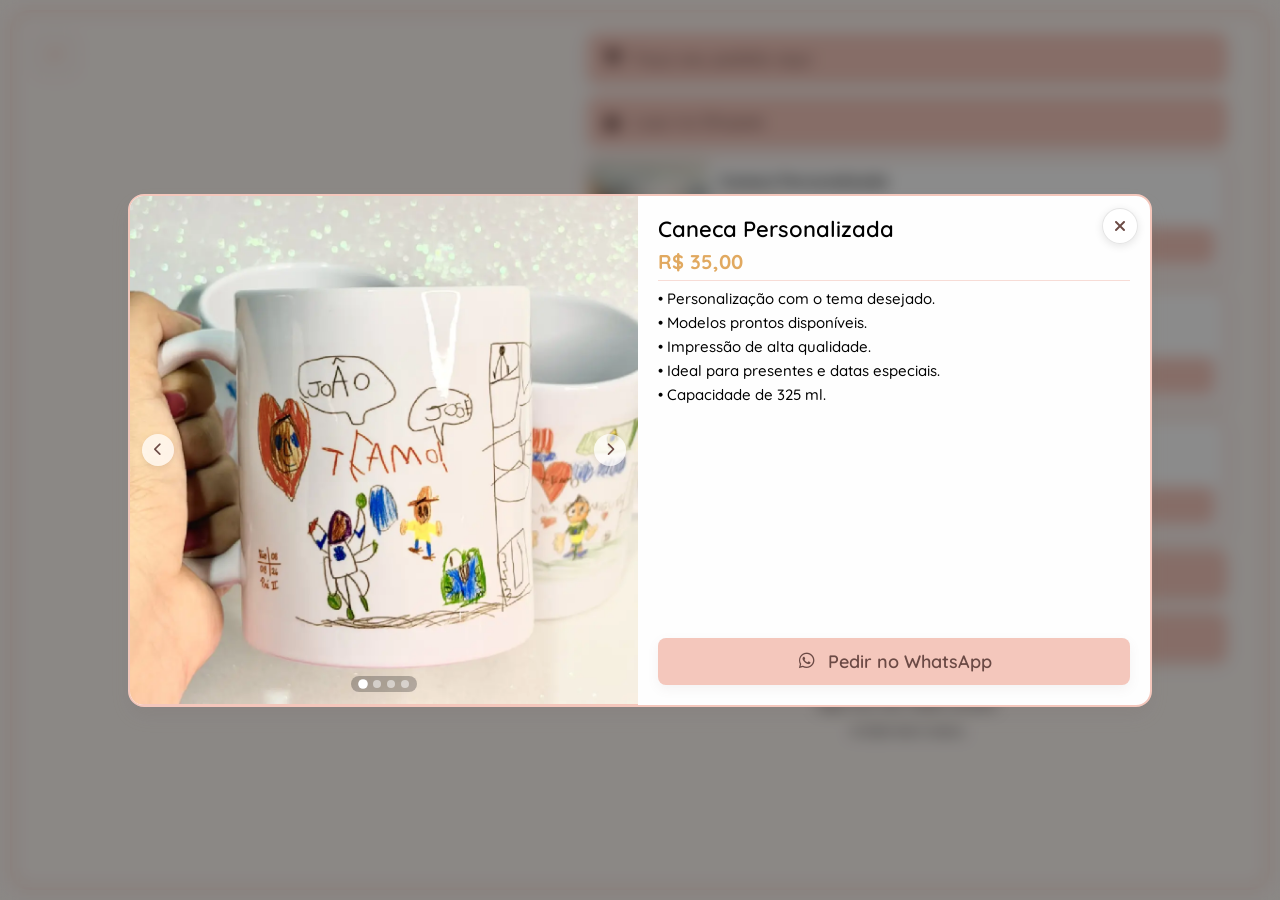
==== commit deaa059b: "Deploy from fb41c4d2a31189e605fada146067857f0b26825b" ====
--- a/produto/caneca-personalizada/index.html
+++ b/produto/caneca-personalizada/index.html
@@ -1,4 +1,4 @@
-<!DOCTYPE html><html><head><meta charset="utf-8"><meta name="viewport" content="width=device-width, initial-scale=1"><title>Caneca Personalizada | Nah Criativa</title><script type="importmap">{"imports":{"#entry":"/assets/DB-dl2NQ.js"}}</script><link rel="stylesheet" href="https://fonts.googleapis.com/css2?family=Montserrat:ital@0;1&family=Quicksand:wght@300..700&display=swa"><link rel="stylesheet" href="/fontawesome/css/all.min.css"><style>.icon-button[data-v-43927c66]{cursor:pointer;width:44px;height:44px;color:var(--color-social-color);background:0 0;border:none;border-radius:50%;justify-content:center;align-items:center;transition:transform .2s;display:flex}.icon-button i[data-v-43927c66]{filter:var(--filter-shadow-sm);font-size:24px}@media (hover:hover){.icon-button[data-v-43927c66]:hover{color:var(--color-surface);background:var(--color-social-color);box-shadow:var(--shadow-md)}.icon-button:hover i[data-v-43927c66]{filter:none}}@media (hover:none){.icon-button[data-v-43927c66]:active{background:var(--color-social-color);color:var(--color-surface);box-shadow:var(--shadow-md)}.icon-button:active i[data-v-43927c66]{filter:none}}.dashed-border[data-v-43927c66]{border:2px dashed var(--color-social-color);border-radius:10px}</style><style>.profile[data-v-d8188089]{align-items:center;gap:var(--header-gap,12px);flex-direction:column;width:100%;display:flex;position:relative}.share-button-container[data-v-d8188089]{z-index:20;position:absolute;top:0;right:0}.profile-pic-container[data-v-d8188089]{justify-content:center;align-items:center;display:flex}.profile-pic[data-v-d8188089],.profile-pic-container[data-v-d8188089]{width:var(--profile-pic-size,120px);height:var(--profile-pic-size,120px)}.profile-pic[data-v-d8188089]{box-sizing:border-box;-o-object-fit:cover;object-fit:cover;cursor:pointer;border:var(--border-width-md) solid var(--color-avatar-border);border-radius:50%;transition:transform .3s cubic-bezier(.4,0,.2,1),box-shadow .3s}.profile-pic[data-v-d8188089]:hover{transform:scale(1.05)}.profile-overlay[data-v-d8188089]{-webkit-backdrop-filter:blur(8px);z-index:9999;cursor:pointer;background-color:#000000a6;justify-content:center;align-items:center;width:100vw;height:100vh;display:flex;position:fixed;top:0;left:0}.profile-pic-expanded[data-v-d8188089]{-o-object-fit:cover;object-fit:cover;border:var(--border-width-lg) solid var(--color-avatar-border);cursor:default;border-radius:50%;width:280px;max-width:80vw;height:280px;max-height:80vh;box-shadow:0 20px 40px #0006}.name[data-v-d8188089]{font-size:var(--header-title-size,28px);line-height:1;font-family:var(--font-title-family);font-style:var(--font-title-style);font-weight:var(--font-title-weight);color:var(--color-secondary);margin:0}.description[data-v-d8188089]{font-size:var(--header-description-size,20px);line-height:1.2;font-family:var(--font-subtitle-family);font-style:var(--font-subtitle-style);font-weight:var(--font-subtitle-weight);color:var(--color-text);white-space:pre-line;margin:0}@media (width<=600px){.name[data-v-d8188089]{font-size:24px}.description[data-v-d8188089]{font-size:18px}}</style><style>.button-tooltip{--p-tooltip-background:var(--color-tooltip-background);--p-tooltip-color:var(--color-tooltip-text);--p-tooltip-max-width:none}.button-tooltip .p-tooltip-text{white-space:nowrap}</style><style>.button-container[data-v-d1f33de8]{justify-content:center;align-items:center;display:flex}.button-group[data-v-d1f33de8]{gap:15px;display:flex}.icon-button[data-v-d1f33de8]{cursor:pointer;width:44px;height:44px;color:var(--color-social-color);background:0 0;border:none;border-radius:50%;justify-content:center;align-items:center;transition:transform .2s;display:flex}.icon-button i[data-v-d1f33de8]{filter:var(--filter-shadow-sm);font-size:24px}@media (hover:hover){.icon-button[data-v-d1f33de8]:hover{color:var(--color-surface);background:var(--color-social-color);box-shadow:var(--shadow-md)}.icon-button:hover i[data-v-d1f33de8]{filter:none}}@media (hover:none){.icon-button[data-v-d1f33de8]:active{background:var(--color-social-color);color:var(--color-surface);box-shadow:var(--shadow-md)}.icon-button:active i[data-v-d1f33de8]{filter:none}}</style><style>.card[data-v-4c874a5c]{background-color:var(--color-product-card-background);border:2px solid var(--color-border,var(--color-primary,#e0e0e0));width:100%;box-shadow:var(--shadow-sm);cursor:pointer;box-sizing:border-box;border-radius:10px;transition:all .2s ease-in-out;display:flex;overflow:hidden}.image-container[data-v-4c874a5c]{background-color:var(--color-link-background);background-position:50%;background-repeat:no-repeat;background-size:cover;width:120px;position:relative;overflow:hidden}.image-container[data-v-4c874a5c],.image-filter[data-v-4c874a5c]{justify-content:center;align-items:center;height:100%;display:flex}.image-filter[data-v-4c874a5c]{-webkit-backdrop-filter:blur(10px);backdrop-filter:blur(10px);width:100%}.image[data-v-4c874a5c]{-o-object-fit:cover;object-fit:cover;-webkit-user-select:none;user-select:none;webkit-user-select:none;background-position:50%;width:120px;height:100%;position:absolute}.content[data-v-4c874a5c]{flex:1;gap:10px;padding:10px}.content[data-v-4c874a5c],.info[data-v-4c874a5c]{flex-direction:column;display:flex}.info[data-v-4c874a5c]{flex:1;gap:6px}.name[data-v-4c874a5c]{font-family:var(--font-text-family,sans-serif);color:var(--color-text,#333);width:100%;font-weight:600}.description[data-v-4c874a5c],.name[data-v-4c874a5c],.price[data-v-4c874a5c]{text-align:left}.price[data-v-4c874a5c]{color:var(--color-secondary);margin-top:auto;font-weight:700}.actions[data-v-4c874a5c]{gap:6px;margin-top:auto;display:flex}.order[data-v-4c874a5c]{color:var(--color-link-text);background-color:var(--color-link-background);cursor:pointer;border:none;border-radius:6px;justify-content:center;align-items:center;gap:10px;width:100%;padding:10px;font-size:18px;font-weight:500;display:flex}@media (hover:hover){.card[data-v-4c874a5c]:hover{box-shadow:var(--shadow-md);transform:scale(1.05)}}@media (hover:none){.card[data-v-4c874a5c]:active{box-shadow:var(--shadow-md);transform:scale(1.05)}}</style><style>.catalog-container[data-v-5289ef59]{flex-direction:column;gap:12px;width:100%;display:flex}.title[data-v-5289ef59]{color:var(--color-secondary);font-size:1.1rem;font-weight:600}.products[data-v-5289ef59]{justify-items:center;gap:12px;display:grid}</style><style>.links[data-v-20047a59]{gap:15px}.link-container[data-v-20047a59],.links[data-v-20047a59]{flex-direction:column;display:flex}.link-container[data-v-20047a59]{box-shadow:var(--shadow-sm);border-radius:10px;width:100%;transition:all .2s ease-in-out;overflow:hidden}.link-label[data-v-20047a59]{color:var(--color-link-text);background-color:var(--color-link-background);cursor:pointer;-webkit-user-select:none;user-select:none;webkit-user-select:none;border:none;align-items:center;gap:10px;padding:14px;font-size:18px;font-weight:500;display:flex}.link-content[data-v-20047a59]{background-color:var(--color-link-content-background);text-align:left;flex-direction:column;gap:10px;padding:20px;display:flex;overflow:hidden}.link-content img[data-v-20047a59]{max-width:100%;height:auto}.link-content .warn[data-v-20047a59]{color:#96722e;background-color:#f8f4d5;border:2px solid #e9dd7e;border-radius:8px;align-items:center;gap:8px;padding:8px;display:flex}.link-content .warn i[data-v-20047a59]{vertical-align:middle;padding:5px}.link-content .warn span[data-v-20047a59]{text-align:left}.collapse-vertical-enter-active[data-v-20047a59]{animation:.2s collapse-vertical-20047a59}.collapse-vertical-leave-active[data-v-20047a59]{animation:.2s reverse collapse-vertical-20047a59}@keyframes collapse-vertical-20047a59{0%{max-height:0}to{max-height:100svh}}@media (hover:hover){.link-container[data-v-20047a59]:hover{box-shadow:var(--shadow-md)}.link-container[data-v-20047a59]:hover:not(:has(.link-content)){transform:scale(1.05)}}</style><style>.links[data-v-f2f162d7]{gap:15px}.link-container[data-v-f2f162d7],.links[data-v-f2f162d7]{flex-direction:column;width:100%;display:flex}.link-container[data-v-f2f162d7]{box-shadow:var(--shadow-sm);border-radius:10px;transition:all .2s ease-in-out;overflow:hidden}.link-label[data-v-f2f162d7]{color:var(--color-link-text);background-color:var(--color-link-background);cursor:pointer;-webkit-user-select:none;user-select:none;webkit-user-select:none;border:none;align-items:center;gap:10px;padding:14px;font-size:18px;font-weight:500;display:flex}.link-content[data-v-f2f162d7]{background-color:var(--color-link-content-background);text-align:left;flex-direction:column;gap:10px;padding:20px;display:flex;overflow:hidden}.link-content img[data-v-f2f162d7]{max-width:100%;height:auto}.link-content .warn[data-v-f2f162d7]{color:#96722e;background-color:#f8f4d5;border:2px solid #e9dd7e;border-radius:8px;align-items:center;gap:8px;padding:8px;display:flex}.link-content .warn i[data-v-f2f162d7]{vertical-align:middle;padding:5px}.link-content .warn span[data-v-f2f162d7]{text-align:left}.collapse-vertical-enter-active[data-v-f2f162d7]{animation:.2s collapse-vertical-f2f162d7}.collapse-vertical-leave-active[data-v-f2f162d7]{animation:.2s reverse collapse-vertical-f2f162d7}@keyframes collapse-vertical-f2f162d7{0%{max-height:0}to{max-height:100svh}}@media (hover:hover){.link-container[data-v-f2f162d7]:hover{box-shadow:var(--shadow-md)}.link-container[data-v-f2f162d7]:hover:not(:has(.link-content)){transform:scale(1.05)}.link-container:hover .link-label[data-v-f2f162d7]{background-color:var(--color-primary)}}</style><style>.section-container[data-v-80e63465]{flex-direction:column;gap:12px;width:100%;display:flex}.title[data-v-80e63465]{color:var(--color-secondary);font-size:1.1rem;font-weight:600}.items[data-v-80e63465]{justify-items:center;gap:12px;display:grid}</style><style>.footer[data-v-20839cc0]{color:var(--color-text);flex-direction:column;gap:10px;padding-top:20px;font-size:14px;display:flex}.copyright[data-v-20839cc0]{font-size:12px}</style><style>.background[data-v-4085b1f8]{border:var(--border-width-md) solid var(--color-background-border);box-sizing:border-box;cursor:default;text-align:center;border-radius:20px;flex-direction:row;justify-content:space-between;align-items:stretch;min-height:calc(100svh - 20px);margin:10px;padding:10px;display:flex;position:relative}.left-container[data-v-4085b1f8],.main-container[data-v-4085b1f8],.right-container[data-v-4085b1f8]{flex-direction:column;display:flex}.main-container[data-v-4085b1f8]{z-index:2;justify-content:center;align-items:center;gap:12px;width:100%;max-width:470px;padding:10px;position:relative}.left-container[data-v-4085b1f8]{visibility:hidden}.share-button-container[data-v-4085b1f8]{position:absolute;top:0;right:0}.main-container .footer[data-v-4085b1f8]{margin-top:auto}.qr-code-container[data-v-4085b1f8]{border:var(--border-width-md) dashed var(--color-background-border);z-index:1;border-radius:10px;flex-direction:column;justify-content:center;align-items:center;margin-top:auto;padding:16px;display:flex;position:sticky;bottom:20px;right:20px}.qr-code-container .title[data-v-4085b1f8]{color:var(--color-text);margin-bottom:10px;font-size:18px;font-weight:600}.qr-code-container .qrcode[data-v-4085b1f8]{width:150px;height:150px}@media (width<=450px){.container[data-v-4085b1f8]{max-width:unset}}@media (width<=1024px){.qr-code-container[data-v-4085b1f8]{display:none}}.modal-enter-active[data-v-4085b1f8],.modal-leave-active[data-v-4085b1f8]{transition:opacity .3s}.modal-enter-from[data-v-4085b1f8],.modal-leave-to[data-v-4085b1f8]{opacity:0}</style><style>.action-button[data-v-a59b4bab]{background-color:unset;cursor:pointer;border:none;align-items:center;display:flex}.action-button[data-v-a59b4bab]:not(:has(>.text)){justify-content:center}.icon[data-v-a59b4bab]{justify-content:center;align-items:center;width:22px;display:flex}</style><style>body:has(.modal-overlay){overflow:hidden}</style><style>.modal-overlay[data-v-97687d12]{-webkit-backdrop-filter:blur(8px);backdrop-filter:blur(8px);z-index:1000;background-color:#00000073;justify-content:center;align-items:center;padding:10px;display:flex;position:fixed;inset:0}.modal-card[data-v-97687d12]{background-color:var(--color-product-card-background,#fff);border:2px solid var(--color-border,var(--color-primary,#e0e0e0));width:100%;height:100%;box-shadow:var(--shadow-md,0 10px 25px #00000026);border-radius:16px;flex-direction:column;animation:.35s cubic-bezier(.34,1.56,.64,1) modal-appear-97687d12;display:flex;position:relative;overflow:hidden}@keyframes modal-appear-97687d12{0%{opacity:0;transform:scale(.9)translateY(20px)}to{opacity:1;transform:scale(1)translateY(0)}}.close-btn[data-v-97687d12]{z-index:10;width:36px;height:36px;color:var(--color-link-text,#333);cursor:pointer;background-color:#ffffffd9;border:1px solid #0000001a;border-radius:50%;justify-content:center;align-items:center;font-size:16px;transition:all .2s;display:flex;position:absolute;top:12px;right:12px;box-shadow:0 2px 8px #0000001a}.close-btn[data-v-97687d12]:hover{background-color:#fff;transform:scale(1.1)}.close-btn[data-v-97687d12]:active{transform:scale(.95)}.gallery-container[data-v-97687d12]{background-color:var(--color-link-content-background,#f9f9f9);border-bottom:1px solid var(--color-border,#e0e0e0);flex:1;position:relative}.carousel[data-v-97687d12]{scroll-snap-type:x mandatory;scroll-behavior:smooth;-webkit-overflow-scrolling:touch;width:100%;height:100%;display:flex;overflow-x:auto}.carousel[data-v-97687d12]::-webkit-scrollbar{display:none}.carousel[data-v-97687d12]{-ms-overflow-style:none;scrollbar-width:none}.carousel-item[data-v-97687d12]{scroll-snap-align:start;flex:0 0 100%;justify-content:center;align-items:center;width:100%;height:100%;display:flex}.carousel-item img[data-v-97687d12]{-o-object-fit:cover;object-fit:cover;pointer-events:none;-webkit-user-select:none;user-select:none;width:100%;height:100%}.nav-btn[data-v-97687d12]{z-index:5;width:32px;height:32px;color:var(--color-link-text,#333);cursor:pointer;background-color:#ffffffb3;border:none;border-radius:50%;justify-content:center;align-items:center;transition:background-color .2s,transform .2s;display:flex;position:absolute;top:50%;transform:translateY(-50%);box-shadow:0 2px 6px #0000001a}.nav-btn[data-v-97687d12]:hover{background-color:#fffffff2;transform:translateY(-50%)scale(1.08)}.nav-btn[data-v-97687d12]:active{transform:translateY(-50%)scale(.95)}.nav-btn.prev[data-v-97687d12]{left:12px}.nav-btn.next[data-v-97687d12]{right:12px}.carousel-dots[data-v-97687d12]{z-index:5;background-color:#00000040;border-radius:12px;gap:6px;padding:4px 8px;display:flex;position:absolute;bottom:12px;left:50%;transform:translate(-50%)}.dot[data-v-97687d12]{cursor:pointer;background-color:#ffffff80;border-radius:50%;width:8px;height:8px;transition:background-color .2s,transform .2s}.dot.active[data-v-97687d12]{background-color:#fff;transform:scale(1.2)}.details[data-v-97687d12]{flex-direction:column;flex:1;gap:6px;padding:20px;display:flex;overflow-y:auto}.name[data-v-97687d12]{font-family:var(--font-text-family,sans-serif);color:var(--color-text,#333);margin:0;font-size:22px;font-weight:600;line-height:1.25}.name[data-v-97687d12],.price[data-v-97687d12]{text-align:left}.price[data-v-97687d12]{color:var(--color-secondary,#e1a960);font-size:20px;font-weight:700}.divider[data-v-97687d12]{background-color:var(--color-border,var(--color-primary,#e0e0e0));opacity:.6;height:1px}.description-container[data-v-97687d12]{overflow-y:auto}.description[data-v-97687d12]{font-family:var(--font-text-family,sans-serif);color:var(--color-text,#333);text-align:left;white-space:pre-line;margin:0;font-size:15px;line-height:1.6}.placeholder-text[data-v-97687d12]{opacity:.6;font-style:italic}.actions[data-v-97687d12]{width:100%;margin-top:auto}.order-btn[data-v-97687d12]{color:var(--color-link-text,#333);background-color:var(--color-link-background,var(--color-primary,#f4c7bc));cursor:pointer;box-shadow:var(--shadow-sm,0 4px 10px #00000014);border:none;border-radius:8px;justify-content:center;align-items:center;gap:10px;padding:12px;font-size:18px;font-weight:600;transition:all .2s;display:flex}.order-btn[data-v-97687d12]:hover{box-shadow:var(--shadow-md,0 6px 15px #0000001f);filter:brightness(1.03);transform:translateY(-2px)}.order-btn[data-v-97687d12]:active{transform:translateY(0)}.order-btn i[data-v-97687d12]{font-size:20px}.description-container[data-v-97687d12]::-webkit-scrollbar{width:6px}.details[data-v-97687d12]::-webkit-scrollbar{width:6px}.description-container[data-v-97687d12]::-webkit-scrollbar-track{background:0 0}.details[data-v-97687d12]::-webkit-scrollbar-track{background:0 0}.description-container[data-v-97687d12]::-webkit-scrollbar-thumb{background:#0000001a;border-radius:3px}.details[data-v-97687d12]::-webkit-scrollbar-thumb{background:#0000001a;border-radius:3px}.description-container[data-v-97687d12]::-webkit-scrollbar-thumb:hover{background:#0003}.details[data-v-97687d12]::-webkit-scrollbar-thumb:hover{background:#0003}@media (width>=440px) and (width<=1024px){.modal-overlay[data-v-97687d12]{padding:20px}}@media (height<=720px){.modal-overlay[data-v-97687d12]{padding:20px}.modal-card[data-v-97687d12]{max-width:80svw;max-height:95svh}}@media (width>=1025px){.modal-overlay[data-v-97687d12]{padding:20px}.modal-card[data-v-97687d12]{max-width:600px;max-height:unset;max-height:80svh}}@media (orientation:landscape) and (height<=440px){.modal-card[data-v-97687d12]{max-width:unset;flex-direction:row}.details[data-v-97687d12]{max-width:50svw}}@media (orientation:landscape) and (height>=441px){.modal-card[data-v-97687d12]{max-width:unset;flex-direction:row}.details[data-v-97687d12]{max-width:40svw}}</style><link rel="stylesheet" href="/assets/entry.CpvaNwAB.css" crossorigin><link rel="stylesheet" href="/assets/ActionButton.C0XuHww9.css" crossorigin><link rel="preload" as="fetch" crossorigin="anonymous" href="/produto/caneca-personalizada/_payload.json?_b=7c29339d-898c-43f6-b32d-6897de9a2e6d"><link rel="modulepreload" as="script" crossorigin href="/assets/DB-dl2NQ.js"><link rel="modulepreload" as="script" crossorigin href="/assets/BsK88ZHy.js"><link rel="modulepreload" as="script" crossorigin href="/assets/C2mUi6TL.js"><link rel="modulepreload" as="script" crossorigin href="/assets/Bmifryjh.js"><link rel="modulepreload" as="script" crossorigin href="/assets/BuZ3y6oH.js"><link rel="modulepreload" as="script" crossorigin href="/assets/cenfwLbr.js"><link rel="modulepreload" as="script" crossorigin href="/assets/DK3Fl9T5.js"><link rel="modulepreload" as="script" crossorigin href="/assets/CTAQE70a.js"><link rel="modulepreload" as="script" crossorigin href="/assets/B0VJHEEH.js"><link rel="modulepreload" as="script" crossorigin href="/assets/O3akpalk.js"><link rel="modulepreload" as="script" crossorigin href="/assets/BzME7IXd.js"><link rel="modulepreload" as="script" crossorigin href="/assets/DyatTypk.js"><link rel="modulepreload" as="script" crossorigin href="/assets/Bd9ZXw02.js"><link rel="modulepreload" as="script" crossorigin href="/assets/nQHxR5li.js"><link rel="modulepreload" as="script" crossorigin href="/assets/COKAttRx.js"><link rel="modulepreload" as="script" crossorigin href="/assets/Drb_u2wt.js"><link rel="modulepreload" as="script" crossorigin href="/assets/CQ6ujwDO.js"><link rel="modulepreload" as="script" crossorigin href="/assets/BydHqJfN.js"><link rel="modulepreload" as="script" crossorigin href="/assets/Cc3h6Asp.js"><link rel="modulepreload" as="script" crossorigin href="/assets/DnD5antY.js"><script type="module" src="/assets/DB-dl2NQ.js" crossorigin></script><link rel="prefetch" as="script" crossorigin href="/assets/D-yijx0c2.js"><link rel="prefetch" as="script" crossorigin href="/assets/CEAV8Kzl.js"><link rel="prefetch" as="script" crossorigin href="/assets/1d7j-Dyg.js"><link rel="prefetch" as="script" crossorigin href="/assets/CWEgjsVh.js"><link rel="prefetch" as="script" crossorigin href="/assets/C-3Lwc8C.js"><link rel="prefetch" as="script" crossorigin href="/assets/C0pz3cVP.js"><link rel="prefetch" as="script" crossorigin href="/assets/COS6AL8t.js"><link rel="prefetch" as="script" crossorigin href="/assets/C5STy1Vp.js"><link rel="prefetch" as="script" crossorigin href="/assets/DFbOR_AU.js"><link rel="prefetch" as="script" crossorigin href="/assets/CcDH0mWL2.js"><link rel="prefetch" as="script" crossorigin href="/assets/B6uJFYKo2.js"><link rel="prefetch" as="script" crossorigin href="/assets/iZPiqVZ82.js"><link rel="prefetch" as="script" crossorigin href="/assets/DoOfqT442.js"><link rel="prefetch" as="script" crossorigin href="/assets/C4BrMBAk2.js"><link rel="prefetch" as="script" crossorigin href="/assets/Be4xkC7h2.js"><link rel="prefetch" as="script" crossorigin href="/assets/33bSyuTJ2.js"><link rel="prefetch" as="script" crossorigin href="/assets/BIpDNwq_2.js"><link rel="prefetch" as="script" crossorigin href="/assets/nQHxR5li2.js"><link rel="prefetch" as="script" crossorigin href="/assets/CGzAttWP2.js"><link rel="prefetch" as="script" crossorigin href="/assets/ztypVbTj2.js"><link rel="prefetch" as="script" crossorigin href="/assets/C6I5KZI1.js"><link rel="prefetch" as="script" crossorigin href="/assets/CIdOTXvA.js"><link rel="prefetch" as="script" crossorigin href="/assets/DGFugO8l.js"><link rel="prefetch" as="script" crossorigin href="/assets/ZaGe1wC6.js"><link rel="prefetch" as="script" crossorigin href="/assets/DOp9EhAV.js"><link rel="prefetch" as="script" crossorigin href="/assets/DgkATBrE.js"><link rel="prefetch" as="script" crossorigin href="/assets/BRfonVnF.js"><link rel="prefetch" as="script" crossorigin href="/assets/DqfVSW2C2.js"><link rel="prefetch" as="script" crossorigin href="/assets/OpPaaoJ0.js"><link rel="prefetch" as="script" crossorigin href="/assets/DLVQOHE72.js"><link rel="prefetch" as="script" crossorigin href="/assets/M6uw2a7R2.js"><link rel="prefetch" as="script" crossorigin href="/assets/BmQJWS3Q2.js"><link rel="prefetch" as="script" crossorigin href="/assets/D5mh7-ep2.js"><link rel="prefetch" as="script" crossorigin href="/assets/DCY1jm2x2.js"><link rel="prefetch" as="script" crossorigin href="/assets/DxvL1EmS2.js"><link rel="prefetch" as="script" crossorigin href="/assets/Dqngw634.js"><link rel="prefetch" as="script" crossorigin href="/assets/gBl6pG-0.js"><link rel="prefetch" as="script" crossorigin href="/assets/BLjw3g7L.js"><link rel="prefetch" as="script" crossorigin href="/assets/hE-NmoUO.js"><link rel="prefetch" as="script" crossorigin href="/assets/gkNX0pWT.js"><link rel="prefetch" as="script" crossorigin href="/assets/Cz3kYzR7.js"><link rel="prefetch" as="script" crossorigin href="/assets/CZYwvPVw.js"><link rel="prefetch" as="script" crossorigin href="/assets/CFi3-q0P.js"><link rel="prefetch" as="script" crossorigin href="/assets/Dyq5WxWO.js"><link rel="prefetch" as="script" crossorigin href="/assets/Cp45X9Fz.js"><link rel="prefetch" as="script" crossorigin href="/assets/BwxgLs6Q.js"><link rel="prefetch" as="script" crossorigin href="/assets/DNGyhnUW.js"><link rel="prefetch" as="script" crossorigin href="/assets/B8jUqOEJ.js"><link rel="prefetch" as="script" crossorigin href="/assets/B6kc3HSs.js"><link rel="prefetch" as="script" crossorigin href="/assets/BbmkTBFE.js"><link rel="prefetch" as="script" crossorigin href="/assets/C_PsF7SW.js"><link rel="prefetch" as="script" crossorigin href="/assets/I7vbRNuL.js"><link rel="prefetch" as="script" crossorigin href="/assets/BGIyk1X5.js"><link rel="prefetch" as="script" crossorigin href="/assets/Bm8leq60.js"><link rel="prefetch" as="script" crossorigin href="/assets/C-YKlC_8.js"><link rel="prefetch" as="script" crossorigin href="/assets/awaOKXFk.js"><link rel="prefetch" as="script" crossorigin href="/assets/C6JdA7Tl.js"><link rel="prefetch" as="script" crossorigin href="/assets/Qpe3h560.js"><link rel="prefetch" as="script" crossorigin href="/assets/CWP1OeCN.js"><link rel="prefetch" as="script" crossorigin href="/assets/CgY7KtnQ.js"><link rel="prefetch" as="script" crossorigin href="/assets/BlyhlDlu.js"><link rel="prefetch" as="script" crossorigin href="/assets/D2VW7aWi.js"><link rel="prefetch" as="script" crossorigin href="/assets/G1vVucpo.js"><link rel="prefetch" as="script" crossorigin href="/assets/CyNu874J.js"><link rel="prefetch" as="script" crossorigin href="/assets/CA9Oou5q2.js"><link rel="prefetch" as="script" crossorigin href="/assets/BjH1xhQY2.js"><link rel="prefetch" as="script" crossorigin href="/assets/CXAa4fhN.js"><link rel="prefetch" as="script" crossorigin href="/assets/Bsm5tZzN.js"><link rel="prefetch" as="script" crossorigin href="/assets/B5Tp4wyv2.js"><link rel="prefetch" as="script" crossorigin href="/assets/BPfLiiSC2.js"><link rel="prefetch" as="script" crossorigin href="/assets/yQlPs3J7.js"><link rel="prefetch" as="script" crossorigin href="/assets/DAB9Rwch.js"><link rel="prefetch" as="script" crossorigin href="/assets/DD30EvR52.js"><link rel="prefetch" as="script" crossorigin href="/assets/CpqtrbGa.js"><link rel="prefetch" as="script" crossorigin href="/assets/C86C9dsv2.js"><link rel="prefetch" as="script" crossorigin href="/assets/Bsmw5eX82.js"><link rel="prefetch" as="script" crossorigin href="/assets/TAmew5nj2.js"><link rel="prefetch" as="script" crossorigin href="/assets/mSYgPbGh2.js"><link rel="prefetch" as="script" crossorigin href="/assets/MiaNPOB22.js"><link rel="prefetch" as="script" crossorigin href="/assets/DtvgX1Jy.js"><link rel="prefetch" as="script" crossorigin href="/assets/DBo_J3MC2.js"><link rel="prefetch" as="script" crossorigin href="/assets/DFXYAUyH2.js"><link rel="prefetch" as="script" crossorigin href="/assets/D1XOGVD9.js"><link rel="prefetch" as="script" crossorigin href="/assets/BXGA-tOZ.js"><link rel="prefetch" as="script" crossorigin href="/assets/nHb_xaeU.js"><link rel="prefetch" as="script" crossorigin href="/assets/D1dOyEFy2.js"><link rel="prefetch" as="script" crossorigin href="/assets/uiXOc5Sx.js"><link rel="prefetch" as="script" crossorigin href="/assets/bIRd4oSz2.js"><link rel="prefetch" as="script" crossorigin href="/assets/dz9nJInC.js"><link rel="prefetch" as="script" crossorigin href="/assets/3fzgy3Bz.js"><link rel="prefetch" as="script" crossorigin href="/assets/Du8B-7yS.js"><link rel="prefetch" as="script" crossorigin href="/assets/DjziMnVT.js"><link rel="prefetch" as="script" crossorigin href="/assets/6mtyltZq2.js"><link rel="prefetch" as="script" crossorigin href="/assets/_UlaAscu2.js"><link rel="prefetch" as="script" crossorigin href="/assets/CVULDGTK2.js"><link rel="prefetch" as="script" crossorigin href="/assets/C_noMeYD2.js"><link rel="prefetch" as="script" crossorigin href="/assets/BDxBKeix2.js"><link rel="prefetch" as="script" crossorigin href="/assets/C94HOnd-2.js"><link rel="prefetch" as="script" crossorigin href="/assets/opEnmaaV2.js"><link rel="prefetch" as="script" crossorigin href="/assets/DC1Zrh_c2.js"><link rel="prefetch" as="script" crossorigin href="/assets/B2MGf_Fg.js"><link rel="prefetch" as="script" crossorigin href="/assets/D5RMMZsm2.js"><link rel="prefetch" as="script" crossorigin href="/assets/PMxgCrPr2.js"><link rel="prefetch" as="script" crossorigin href="/assets/Cz4GSQzV.js"><link rel="prefetch" as="script" crossorigin href="/assets/DMOxkAy22.js"><link rel="prefetch" as="script" crossorigin href="/assets/t7PQUKCy2.js"><link rel="prefetch" as="script" crossorigin href="/assets/DH2e1Huz2.js"><link rel="prefetch" as="script" crossorigin href="/assets/Ct-9qSod2.js"><link rel="prefetch" as="script" crossorigin href="/assets/D_7QCIVY2.js"><link rel="prefetch" as="script" crossorigin href="/assets/BziCx_vS2.js"><link rel="prefetch" as="script" crossorigin href="/assets/Jpo_MlMm2.js"><link rel="prefetch" as="script" crossorigin href="/assets/C68o8WM32.js"><link rel="prefetch" as="script" crossorigin href="/assets/btHUwblL2.js"><link rel="prefetch" as="script" crossorigin href="/assets/BbICbDs92.js"><link rel="prefetch" as="script" crossorigin href="/assets/2Rsz0KA92.js"><link rel="prefetch" as="script" crossorigin href="/assets/DJDkV6PB2.js"><link rel="prefetch" as="script" crossorigin href="/assets/CNDUu7Q1.js"><link rel="prefetch" as="script" crossorigin href="/assets/qra6RPqO.js"><link rel="prefetch" as="script" crossorigin href="/assets/C5pQyyto.js"><link rel="prefetch" as="script" crossorigin href="/assets/xgHAledK.js"><link rel="prefetch" as="script" crossorigin href="/assets/DlZKbGpM.js"><link rel="prefetch" as="script" crossorigin href="/assets/BEUXQnAg.js"><link rel="prefetch" as="script" crossorigin href="/assets/DPejUhNM.js"><link rel="prefetch" as="script" crossorigin href="/assets/CmLptuyV.js"><link rel="prefetch" as="script" crossorigin href="/assets/ByFfHzyz2.js"><link rel="prefetch" as="script" crossorigin href="/assets/BynCdIIq2.js"><link rel="prefetch" as="script" crossorigin href="/assets/C4lxFV1u2.js"><link rel="prefetch" as="script" crossorigin href="/assets/DqL95Khu2.js"><link rel="prefetch" as="script" crossorigin href="/assets/BsnRuFOi2.js"><link rel="prefetch" as="script" crossorigin href="/assets/DQ5nFQxx2.js"><link rel="prefetch" as="script" crossorigin href="/assets/Qbw18Y0f.js"><link rel="prefetch" as="script" crossorigin href="/assets/BnGJO7S3.js"><link rel="prefetch" as="script" crossorigin href="/assets/CS1oIyEA2.js"><link rel="prefetch" as="script" crossorigin href="/assets/2TwoD-mq.js"><link rel="prefetch" as="script" crossorigin href="/assets/B8spN9a62.js"><link rel="prefetch" as="script" crossorigin href="/assets/q_mEInxy2.js"><link rel="prefetch" as="script" crossorigin href="/assets/BxCG840i2.js"><link rel="prefetch" as="script" crossorigin href="/assets/A5CBSE6A2.js"><link rel="prefetch" as="script" crossorigin href="/assets/B-dMRbtq2.js"><link rel="prefetch" as="script" crossorigin href="/assets/B2J3ZHNQ2.js"><link rel="prefetch" as="script" crossorigin href="/assets/BF_D8Py82.js"><link rel="prefetch" as="script" crossorigin href="/assets/EessnToL.js"><link rel="prefetch" as="script" crossorigin href="/assets/yilwE0i1.js"><link rel="prefetch" as="script" crossorigin href="/assets/B-E6cr36.js"><link rel="prefetch" as="script" crossorigin href="/assets/_2Y1guDr2.js"><link rel="prefetch" as="script" crossorigin href="/assets/M9OmndqU2.js"><link rel="prefetch" as="script" crossorigin href="/assets/CEjbyk4c2.js"><link rel="prefetch" as="script" crossorigin href="/assets/DgDyG_gh2.js"><link rel="prefetch" as="script" crossorigin href="/assets/DlQSVWHf.js"><link rel="prefetch" as="script" crossorigin href="/assets/BWMTPZbu.js"><link rel="prefetch" as="script" crossorigin href="/assets/CfUltHxg.js"><link rel="prefetch" as="script" crossorigin href="/assets/BGikd3yy.js"><link rel="prefetch" as="script" crossorigin href="/assets/CIkWHQnS.js"><link rel="prefetch" as="script" crossorigin href="/assets/CXAsdPuR.js"><link rel="prefetch" as="script" crossorigin href="/assets/CDakdbKu.js"><link rel="prefetch" as="script" crossorigin href="/assets/1ExKcVQL.js"><link rel="prefetch" as="script" crossorigin href="/assets/CyRH2TE2.js"><link rel="prefetch" as="script" crossorigin href="/assets/jRj1vbZu.js"><link rel="prefetch" as="script" crossorigin href="/assets/Dop6mG6p.js"><link rel="prefetch" as="script" crossorigin href="/assets/CYHIwsu8.js"><link rel="prefetch" as="script" crossorigin href="/assets/SwtPfH9r.js"><link rel="prefetch" as="script" crossorigin href="/assets/BRN2LVVV.js"><link rel="prefetch" as="script" crossorigin href="/assets/LQPbVbT5.js"><link rel="prefetch" as="script" crossorigin href="/assets/D83xWAQA.js"><link rel="prefetch" as="script" crossorigin href="/assets/HbjhIVKK.js"><link rel="prefetch" as="script" crossorigin href="/assets/C1OQ5liI.js"><link rel="prefetch" as="script" crossorigin href="/assets/B9gfO75d.js"><link rel="prefetch" as="script" crossorigin href="/assets/BUSorqHO.js"><link rel="prefetch" as="script" crossorigin href="/assets/DcRV1InO.js"><link rel="prefetch" as="script" crossorigin href="/assets/CSdqG6jP.js"><link rel="prefetch" as="script" crossorigin href="/assets/CV4yzPaH.js"><link rel="prefetch" as="script" crossorigin href="/assets/DxcDk4nN.js"><link rel="prefetch" as="script" crossorigin href="/assets/DlWIH4hi2.js"><link rel="prefetch" as="script" crossorigin href="/assets/aue7dKNJ2.js"><link rel="prefetch" as="script" crossorigin href="/assets/l_Kx8MhU2.js"><link rel="prefetch" as="script" crossorigin href="/assets/CI45oHQk.js"><link rel="prefetch" as="script" crossorigin href="/assets/CPFQcoH3.js"><link rel="prefetch" as="script" crossorigin href="/assets/DrrwTkRO.js"><link rel="prefetch" as="script" crossorigin href="/assets/DGwWw8KW.js"><link rel="prefetch" as="script" crossorigin href="/assets/pTLCdTG6.js"><link rel="prefetch" as="script" crossorigin href="/assets/DMeP4G26.js"><link rel="prefetch" as="script" crossorigin href="/assets/ChdviTXP2.js"><link rel="prefetch" as="script" crossorigin href="/assets/COhsAogy2.js"><link rel="prefetch" as="script" crossorigin href="/assets/CzwtrKP72.js"><link rel="prefetch" as="script" crossorigin href="/assets/lKan3a2N2.js"><link rel="prefetch" as="script" crossorigin href="/assets/DjAiVQNM2.js"><link rel="prefetch" as="script" crossorigin href="/assets/SQfKFrEA2.js"><link rel="prefetch" as="script" crossorigin href="/assets/I0AQvcsh2.js"><link rel="prefetch" as="script" crossorigin href="/assets/BbCsoZIb2.js"><link rel="prefetch" as="script" crossorigin href="/assets/C-lnS19h2.js"><link rel="prefetch" as="script" crossorigin href="/assets/DDS0g6EF.js"><link rel="prefetch" as="script" crossorigin href="/assets/CSGFzkkx.js"><link rel="prefetch" as="script" crossorigin href="/assets/DRNk5U2m.js"><link rel="prefetch" as="script" crossorigin href="/assets/DK6-L7fu.js"><link rel="prefetch" as="script" crossorigin href="/assets/DQRtbzSq.js"><link rel="prefetch" as="script" crossorigin href="/assets/BV3EoBYu.js"><link rel="prefetch" as="script" crossorigin href="/assets/DKN73tjE.js"><link rel="prefetch" as="script" crossorigin href="/assets/7zz_Cibv.js"><link rel="prefetch" as="script" crossorigin href="/assets/DctaMEDw.js"><link rel="prefetch" as="script" crossorigin href="/assets/D5MCwbE4.js"><link rel="prefetch" as="script" crossorigin href="/assets/BRkD9JSM.js"><link rel="prefetch" as="script" crossorigin href="/assets/Cx3BxiLV.js"><link rel="prefetch" as="script" crossorigin href="/assets/C_xsltG8.js"><link rel="prefetch" as="script" crossorigin href="/assets/-fl-1B6l.js"><link rel="prefetch" as="script" crossorigin href="/assets/tAoxgK6D.js"><link rel="prefetch" as="script" crossorigin href="/assets/CF2itdGy.js"><link rel="prefetch" as="script" crossorigin href="/assets/xPZzeyEY.js"><link rel="prefetch" as="script" crossorigin href="/assets/DBfp1JEl.js"><link rel="prefetch" as="script" crossorigin href="/assets/DNs26TnZ2.js"><link rel="prefetch" as="script" crossorigin href="/assets/BZoC-W1N2.js"><link rel="prefetch" as="script" crossorigin href="/assets/C7JGK8GS2.js"><link rel="prefetch" as="script" crossorigin href="/assets/DVTrLgzX.js"><link rel="prefetch" as="script" crossorigin href="/assets/CD4moomV2.js"><link rel="prefetch" as="script" crossorigin href="/assets/BZANuKuD2.js"><link rel="prefetch" as="script" crossorigin href="/assets/D3P7oN9R2.js"><link rel="prefetch" as="script" crossorigin href="/assets/C-0PpqKF.js"><link rel="prefetch" as="script" crossorigin href="/assets/DRaaAL2o2.js"><link rel="prefetch" as="script" crossorigin href="/assets/Cl07jEqO2.js"><link rel="prefetch" as="script" crossorigin href="/assets/D0khcEAg2.js"><link rel="prefetch" as="script" crossorigin href="/assets/Bc-jhd8u.js"><link rel="prefetch" as="script" crossorigin href="/assets/CKAHjcCS.js"><link rel="prefetch" as="script" crossorigin href="/assets/BdQJI1lw.js"><link rel="prefetch" as="script" crossorigin href="/assets/BogypSvB.js"><meta name="description" content="• Personalização com o tema desejado.
+<!DOCTYPE html><html><head><meta charset="utf-8"><meta name="viewport" content="width=device-width, initial-scale=1"><title>Caneca Personalizada | Nah Criativa</title><script type="importmap">{"imports":{"#entry":"/assets/BKNyHJTl.js"}}</script><link rel="stylesheet" href="https://fonts.googleapis.com/css2?family=Montserrat:ital@0;1&family=Quicksand:wght@300..700&display=swa"><link rel="stylesheet" href="/fontawesome/css/all.min.css"><style>.profile[data-v-788dac12]{align-items:center;gap:var(--header-gap,12px);flex-direction:column;width:100%;display:flex;position:relative}.share-button-container[data-v-788dac12]{z-index:20;position:absolute;top:0;right:0}.profile-pic-container[data-v-788dac12]{justify-content:center;align-items:center;display:flex}.profile-pic[data-v-788dac12],.profile-pic-container[data-v-788dac12]{width:var(--profile-pic-size,120px);height:var(--profile-pic-size,120px)}.profile-pic[data-v-788dac12]{box-sizing:border-box;-o-object-fit:cover;object-fit:cover;cursor:pointer;border:var(--border-width-md) solid var(--color-avatar-border);border-radius:50%;transition:transform .3s cubic-bezier(.4,0,.2,1),box-shadow .3s}.profile-pic[data-v-788dac12]:hover{transform:scale(1.05)}.profile-overlay[data-v-788dac12]{-webkit-backdrop-filter:blur(8px);z-index:9999;cursor:pointer;background-color:#000000a6;justify-content:center;align-items:center;width:100vw;height:100vh;display:flex;position:fixed;top:0;left:0}.profile-pic-expanded[data-v-788dac12]{-o-object-fit:cover;object-fit:cover;border:var(--border-width-lg) solid var(--color-avatar-border);cursor:default;border-radius:50%;width:280px;max-width:80vw;height:280px;max-height:80vh;box-shadow:0 20px 40px #0006}.name[data-v-788dac12]{font-size:var(--header-title-size,28px);line-height:1;font-family:var(--font-title-family);font-style:var(--font-title-style);font-weight:var(--font-title-weight);color:var(--color-secondary);margin:0}.description[data-v-788dac12]{font-size:var(--header-description-size,20px);line-height:1.2;font-family:var(--font-subtitle-family);font-style:var(--font-subtitle-style);font-weight:var(--font-subtitle-weight);color:var(--color-text);white-space:pre-line;margin:0}@media (width<=600px){.name[data-v-788dac12]{font-size:24px}.description[data-v-788dac12]{font-size:18px}}</style><style>.button-tooltip{--p-tooltip-background:var(--color-tooltip-background);--p-tooltip-color:var(--color-tooltip-text);--p-tooltip-max-width:none}.button-tooltip .p-tooltip-text{white-space:nowrap}</style><style>.button-container[data-v-d1f33de8]{justify-content:center;align-items:center;display:flex}.button-group[data-v-d1f33de8]{gap:15px;display:flex}.icon-button[data-v-d1f33de8]{cursor:pointer;width:44px;height:44px;color:var(--color-social-color);background:0 0;border:none;border-radius:50%;justify-content:center;align-items:center;transition:transform .2s;display:flex}.icon-button i[data-v-d1f33de8]{filter:var(--filter-shadow-sm);font-size:24px}@media (hover:hover){.icon-button[data-v-d1f33de8]:hover{color:var(--color-surface);background:var(--color-social-color);box-shadow:var(--shadow-md)}.icon-button:hover i[data-v-d1f33de8]{filter:none}}@media (hover:none){.icon-button[data-v-d1f33de8]:active{background:var(--color-social-color);color:var(--color-surface);box-shadow:var(--shadow-md)}.icon-button:active i[data-v-d1f33de8]{filter:none}}</style><style>.card[data-v-4c874a5c]{background-color:var(--color-product-card-background);border:2px solid var(--color-border,var(--color-primary,#e0e0e0));width:100%;box-shadow:var(--shadow-sm);cursor:pointer;box-sizing:border-box;border-radius:10px;transition:all .2s ease-in-out;display:flex;overflow:hidden}.image-container[data-v-4c874a5c]{background-color:var(--color-link-background);background-position:50%;background-repeat:no-repeat;background-size:cover;width:120px;position:relative;overflow:hidden}.image-container[data-v-4c874a5c],.image-filter[data-v-4c874a5c]{justify-content:center;align-items:center;height:100%;display:flex}.image-filter[data-v-4c874a5c]{-webkit-backdrop-filter:blur(10px);backdrop-filter:blur(10px);width:100%}.image[data-v-4c874a5c]{-o-object-fit:cover;object-fit:cover;-webkit-user-select:none;user-select:none;webkit-user-select:none;background-position:50%;width:120px;height:100%;position:absolute}.content[data-v-4c874a5c]{flex:1;gap:10px;padding:10px}.content[data-v-4c874a5c],.info[data-v-4c874a5c]{flex-direction:column;display:flex}.info[data-v-4c874a5c]{flex:1;gap:6px}.name[data-v-4c874a5c]{font-family:var(--font-text-family,sans-serif);color:var(--color-text,#333);width:100%;font-weight:600}.description[data-v-4c874a5c],.name[data-v-4c874a5c],.price[data-v-4c874a5c]{text-align:left}.price[data-v-4c874a5c]{color:var(--color-secondary);margin-top:auto;font-weight:700}.actions[data-v-4c874a5c]{gap:6px;margin-top:auto;display:flex}.order[data-v-4c874a5c]{color:var(--color-link-text);background-color:var(--color-link-background);cursor:pointer;border:none;border-radius:6px;justify-content:center;align-items:center;gap:10px;width:100%;padding:10px;font-size:18px;font-weight:500;display:flex}@media (hover:hover){.card[data-v-4c874a5c]:hover{box-shadow:var(--shadow-md);transform:scale(1.05)}}@media (hover:none){.card[data-v-4c874a5c]:active{box-shadow:var(--shadow-md);transform:scale(1.05)}}</style><style>.catalog-container[data-v-5289ef59]{flex-direction:column;gap:12px;width:100%;display:flex}.title[data-v-5289ef59]{color:var(--color-secondary);font-size:1.1rem;font-weight:600}.products[data-v-5289ef59]{justify-items:center;gap:12px;display:grid}</style><style>.links[data-v-20047a59]{gap:15px}.link-container[data-v-20047a59],.links[data-v-20047a59]{flex-direction:column;display:flex}.link-container[data-v-20047a59]{box-shadow:var(--shadow-sm);border-radius:10px;width:100%;transition:all .2s ease-in-out;overflow:hidden}.link-label[data-v-20047a59]{color:var(--color-link-text);background-color:var(--color-link-background);cursor:pointer;-webkit-user-select:none;user-select:none;webkit-user-select:none;border:none;align-items:center;gap:10px;padding:14px;font-size:18px;font-weight:500;display:flex}.link-content[data-v-20047a59]{background-color:var(--color-link-content-background);text-align:left;flex-direction:column;gap:10px;padding:20px;display:flex;overflow:hidden}.link-content img[data-v-20047a59]{max-width:100%;height:auto}.link-content .warn[data-v-20047a59]{color:#96722e;background-color:#f8f4d5;border:2px solid #e9dd7e;border-radius:8px;align-items:center;gap:8px;padding:8px;display:flex}.link-content .warn i[data-v-20047a59]{vertical-align:middle;padding:5px}.link-content .warn span[data-v-20047a59]{text-align:left}.collapse-vertical-enter-active[data-v-20047a59]{animation:.2s collapse-vertical-20047a59}.collapse-vertical-leave-active[data-v-20047a59]{animation:.2s reverse collapse-vertical-20047a59}@keyframes collapse-vertical-20047a59{0%{max-height:0}to{max-height:100svh}}@media (hover:hover){.link-container[data-v-20047a59]:hover{box-shadow:var(--shadow-md)}.link-container[data-v-20047a59]:hover:not(:has(.link-content)){transform:scale(1.05)}}</style><style>.links[data-v-f2f162d7]{gap:15px}.link-container[data-v-f2f162d7],.links[data-v-f2f162d7]{flex-direction:column;width:100%;display:flex}.link-container[data-v-f2f162d7]{box-shadow:var(--shadow-sm);border-radius:10px;transition:all .2s ease-in-out;overflow:hidden}.link-label[data-v-f2f162d7]{color:var(--color-link-text);background-color:var(--color-link-background);cursor:pointer;-webkit-user-select:none;user-select:none;webkit-user-select:none;border:none;align-items:center;gap:10px;padding:14px;font-size:18px;font-weight:500;display:flex}.link-content[data-v-f2f162d7]{background-color:var(--color-link-content-background);text-align:left;flex-direction:column;gap:10px;padding:20px;display:flex;overflow:hidden}.link-content img[data-v-f2f162d7]{max-width:100%;height:auto}.link-content .warn[data-v-f2f162d7]{color:#96722e;background-color:#f8f4d5;border:2px solid #e9dd7e;border-radius:8px;align-items:center;gap:8px;padding:8px;display:flex}.link-content .warn i[data-v-f2f162d7]{vertical-align:middle;padding:5px}.link-content .warn span[data-v-f2f162d7]{text-align:left}.collapse-vertical-enter-active[data-v-f2f162d7]{animation:.2s collapse-vertical-f2f162d7}.collapse-vertical-leave-active[data-v-f2f162d7]{animation:.2s reverse collapse-vertical-f2f162d7}@keyframes collapse-vertical-f2f162d7{0%{max-height:0}to{max-height:100svh}}@media (hover:hover){.link-container[data-v-f2f162d7]:hover{box-shadow:var(--shadow-md)}.link-container[data-v-f2f162d7]:hover:not(:has(.link-content)){transform:scale(1.05)}.link-container:hover .link-label[data-v-f2f162d7]{background-color:var(--color-primary)}}</style><style>.section-container[data-v-80e63465]{flex-direction:column;gap:12px;width:100%;display:flex}.title[data-v-80e63465]{color:var(--color-secondary);font-size:1.1rem;font-weight:600}.items[data-v-80e63465]{justify-items:center;gap:12px;display:grid}</style><style>.footer[data-v-20839cc0]{color:var(--color-text);flex-direction:column;gap:10px;padding-top:20px;font-size:14px;display:flex}.copyright[data-v-20839cc0]{font-size:12px}</style><style>.icon-button[data-v-43927c66]{cursor:pointer;width:44px;height:44px;color:var(--color-social-color);background:0 0;border:none;border-radius:50%;justify-content:center;align-items:center;transition:transform .2s;display:flex}.icon-button i[data-v-43927c66]{filter:var(--filter-shadow-sm);font-size:24px}@media (hover:hover){.icon-button[data-v-43927c66]:hover{color:var(--color-surface);background:var(--color-social-color);box-shadow:var(--shadow-md)}.icon-button:hover i[data-v-43927c66]{filter:none}}@media (hover:none){.icon-button[data-v-43927c66]:active{background:var(--color-social-color);color:var(--color-surface);box-shadow:var(--shadow-md)}.icon-button:active i[data-v-43927c66]{filter:none}}.dashed-border[data-v-43927c66]{border:2px dashed var(--color-social-color);border-radius:10px}</style><style>.background[data-v-33a33801]{border:var(--border-width-md) solid var(--color-background-border);box-sizing:border-box;cursor:default;text-align:center;scrollbar-color:var(--color-background-border) var(--color-background);scrollbar-width:thin;border-radius:20px;flex-direction:row;justify-content:space-between;align-items:stretch;min-height:calc(100svh - 20px);margin:10px;padding:10px;display:flex;position:relative;overflow:auto}.left-container[data-v-33a33801],.main-container[data-v-33a33801],.right-container[data-v-33a33801]{flex-direction:column;display:flex}.main-container[data-v-33a33801]{justify-content:center;max-width:470px;padding:10px}.main-container[data-v-33a33801],.main-container .column[data-v-33a33801]{z-index:2;align-items:center;gap:12px;width:100%;position:relative}.main-container .column[data-v-33a33801]{flex-direction:column;display:flex}.main-container .column[data-v-33a33801]:last-child{flex:1}.left-container[data-v-33a33801]{visibility:hidden}.share-button-container[data-v-33a33801]{z-index:20;position:absolute;top:20px;right:20px}.main-container .footer[data-v-33a33801]{margin-top:auto}.qr-code-container[data-v-33a33801]{border:var(--border-width-md) dashed var(--color-background-border);z-index:1;border-radius:10px;flex-direction:column;justify-content:center;align-items:center;margin-top:auto;padding:16px;display:flex;position:sticky;bottom:20px;right:20px}.qr-code-container .title[data-v-33a33801]{color:var(--color-text);margin-bottom:10px;font-size:18px;font-weight:600}.qr-code-container .qrcode[data-v-33a33801]{width:150px;height:150px}@media (width<=450px){.container[data-v-33a33801]{max-width:unset}}@media (width<=1024px){.qr-code-container[data-v-33a33801]{display:none}}@media (orientation:landscape) and (height<=1024px) and (width<=1924px){.main-container[data-v-33a33801]{max-width:unset;flex-direction:row;justify-content:flex-end;align-items:flex-start;width:100%;max-height:calc(100svh - 46px);padding:10px 30px;position:relative;overflow-y:auto}.share-button-container[data-v-33a33801]{right:unset;left:20px}.left-container[data-v-33a33801],.right-container[data-v-33a33801]{display:none}.main-container>.column[data-v-33a33801]:first-of-type{width:unset;max-width:50svw;position:fixed;top:50%;left:calc(25% - 30px);transform:translate(-50%,-50%)}.main-container>.column[data-v-33a33801]:last-of-type{flex:unset;max-width:50svw}}.modal-enter-active[data-v-33a33801],.modal-leave-active[data-v-33a33801]{transition:opacity .3s}.modal-enter-from[data-v-33a33801],.modal-leave-to[data-v-33a33801]{opacity:0}</style><style>.action-button[data-v-a59b4bab]{background-color:unset;cursor:pointer;border:none;align-items:center;display:flex}.action-button[data-v-a59b4bab]:not(:has(>.text)){justify-content:center}.icon[data-v-a59b4bab]{justify-content:center;align-items:center;width:22px;display:flex}</style><style>body:has(.modal-overlay){overflow:hidden}</style><style>.modal-overlay[data-v-3f691604]{-webkit-backdrop-filter:blur(8px);backdrop-filter:blur(8px);z-index:1000;background-color:#00000073;justify-content:center;align-items:center;padding:10px;display:flex;position:fixed;inset:0}.modal-card[data-v-3f691604]{background-color:var(--color-product-card-background,#fff);border:2px solid var(--color-border,var(--color-primary,#e0e0e0));box-shadow:var(--shadow-md,0 10px 25px #00000026);border-radius:16px;flex-direction:column;animation:.35s cubic-bezier(.34,1.56,.64,1) modal-appear-3f691604;display:flex;position:relative;overflow:hidden}@keyframes modal-appear-3f691604{0%{opacity:0;transform:scale(.9)translateY(20px)}to{opacity:1;transform:scale(1)translateY(0)}}.close-btn[data-v-3f691604]{z-index:10;width:36px;height:36px;color:var(--color-link-text,#333);cursor:pointer;background-color:#ffffffd9;border:1px solid #0000001a;border-radius:50%;justify-content:center;align-items:center;font-size:16px;transition:all .2s;display:flex;position:absolute;top:12px;right:12px;box-shadow:0 2px 8px #0000001a}.close-btn[data-v-3f691604]:hover{background-color:#fff;transform:scale(1.1)}.close-btn[data-v-3f691604]:active{transform:scale(.95)}.gallery-container[data-v-3f691604]{background-color:var(--color-link-content-background,#f9f9f9);border-bottom:1px solid var(--color-border,#e0e0e0);flex:1;position:relative}.carousel[data-v-3f691604]{scroll-snap-type:x mandatory;scroll-behavior:smooth;-webkit-overflow-scrolling:touch;width:100%;height:100%;display:flex;overflow-x:auto}.carousel[data-v-3f691604]::-webkit-scrollbar{display:none}.carousel[data-v-3f691604]{-ms-overflow-style:none;scrollbar-width:none}.carousel-item[data-v-3f691604]{scroll-snap-align:start;flex:0 0 100%;justify-content:center;align-items:center;width:100%;height:100%;display:flex}.carousel-item img[data-v-3f691604]{-o-object-fit:cover;object-fit:cover;pointer-events:none;-webkit-user-select:none;user-select:none;width:100%;height:100%}.nav-btn[data-v-3f691604]{z-index:5;width:32px;height:32px;color:var(--color-link-text,#333);cursor:pointer;background-color:#ffffffb3;border:none;border-radius:50%;justify-content:center;align-items:center;transition:background-color .2s,transform .2s;display:flex;position:absolute;top:50%;transform:translateY(-50%);box-shadow:0 2px 6px #0000001a}.nav-btn[data-v-3f691604]:hover{background-color:#fffffff2;transform:translateY(-50%)scale(1.08)}.nav-btn[data-v-3f691604]:active{transform:translateY(-50%)scale(.95)}.nav-btn.prev[data-v-3f691604]{left:12px}.nav-btn.next[data-v-3f691604]{right:12px}.carousel-dots[data-v-3f691604]{z-index:5;background-color:#00000040;border-radius:12px;gap:6px;padding:4px 8px;display:flex;position:absolute;bottom:12px;left:50%;transform:translate(-50%)}.dot[data-v-3f691604]{cursor:pointer;background-color:#ffffff80;border-radius:50%;width:8px;height:8px;transition:background-color .2s,transform .2s}.dot.active[data-v-3f691604]{background-color:#fff;transform:scale(1.2)}.details[data-v-3f691604]{flex-direction:column;flex:1;gap:6px;padding:20px;display:flex;overflow-y:auto}.name[data-v-3f691604]{font-family:var(--font-text-family,sans-serif);color:var(--color-text,#333);margin:0;font-size:22px;font-weight:600;line-height:1.25}.name[data-v-3f691604],.price[data-v-3f691604]{text-align:left}.price[data-v-3f691604]{color:var(--color-secondary,#e1a960);font-size:20px;font-weight:700}.divider[data-v-3f691604]{background-color:var(--color-border,var(--color-primary,#e0e0e0));opacity:.6;height:1px}.description-container[data-v-3f691604]{overflow-y:auto}.description[data-v-3f691604]{font-family:var(--font-text-family,sans-serif);color:var(--color-text,#333);text-align:left;white-space:pre-line;margin:0;font-size:15px;line-height:1.6}.placeholder-text[data-v-3f691604]{opacity:.6;font-style:italic}.actions[data-v-3f691604]{width:100%;margin-top:auto}.order-btn[data-v-3f691604]{color:var(--color-link-text,#333);background-color:var(--color-link-background,var(--color-primary,#f4c7bc));cursor:pointer;box-shadow:var(--shadow-sm,0 4px 10px #00000014);border:none;border-radius:8px;justify-content:center;align-items:center;gap:10px;padding:12px;font-size:18px;font-weight:600;transition:all .2s;display:flex}.order-btn[data-v-3f691604]:hover{box-shadow:var(--shadow-md,0 6px 15px #0000001f);filter:brightness(1.03);transform:translateY(-2px)}.order-btn[data-v-3f691604]:active{transform:translateY(0)}.order-btn i[data-v-3f691604]{font-size:20px}.description-container[data-v-3f691604]::-webkit-scrollbar{width:6px}.details[data-v-3f691604]::-webkit-scrollbar{width:6px}.description-container[data-v-3f691604]::-webkit-scrollbar-track{background:0 0}.details[data-v-3f691604]::-webkit-scrollbar-track{background:0 0}.description-container[data-v-3f691604]::-webkit-scrollbar-thumb{background:#0000001a;border-radius:3px}.details[data-v-3f691604]::-webkit-scrollbar-thumb{background:#0000001a;border-radius:3px}.description-container[data-v-3f691604]::-webkit-scrollbar-thumb:hover{background:#0003}.details[data-v-3f691604]::-webkit-scrollbar-thumb:hover{background:#0003}@media (width>=440px) and (width<=1024px){.modal-overlay[data-v-3f691604]{padding:20px}}@media (height<=720px){.modal-overlay[data-v-3f691604]{padding:20px}.modal-card[data-v-3f691604]{max-width:80svw;max-height:95svh}}@media (width>=1025px){.modal-overlay[data-v-3f691604]{padding:20px}.modal-card[data-v-3f691604]{max-width:600px;max-height:unset;max-height:80svh}}@media (orientation:landscape) and (height<=440px){.modal-card[data-v-3f691604]{max-width:unset;flex-direction:row}.details[data-v-3f691604]{max-width:50svw}}@media (orientation:landscape) and (height<=1024px){.modal-card[data-v-3f691604]{flex-direction:row;max-width:1024px}.details[data-v-3f691604]{max-width:40svw}}</style><link rel="stylesheet" href="/assets/entry.CkGJkbYW.css" crossorigin><link rel="stylesheet" href="/assets/ActionButton.C0XuHww9.css" crossorigin><link rel="preload" as="fetch" crossorigin="anonymous" href="/produto/caneca-personalizada/_payload.json?_b=16276de1-6e7e-4012-b000-6b9bab7117c1"><link rel="modulepreload" as="script" crossorigin href="/assets/BKNyHJTl.js"><link rel="modulepreload" as="script" crossorigin href="/assets/BsK88ZHy.js"><link rel="modulepreload" as="script" crossorigin href="/assets/C2mUi6TL.js"><link rel="modulepreload" as="script" crossorigin href="/assets/Bmifryjh.js"><link rel="modulepreload" as="script" crossorigin href="/assets/BuZ3y6oH.js"><link rel="modulepreload" as="script" crossorigin href="/assets/Qt0ZUEmG.js"><link rel="modulepreload" as="script" crossorigin href="/assets/DK3Fl9T5.js"><link rel="modulepreload" as="script" crossorigin href="/assets/CTAQE70a.js"><link rel="modulepreload" as="script" crossorigin href="/assets/B0VJHEEH.js"><link rel="modulepreload" as="script" crossorigin href="/assets/DevM19Wv.js"><link rel="modulepreload" as="script" crossorigin href="/assets/BzME7IXd.js"><link rel="modulepreload" as="script" crossorigin href="/assets/DyatTypk.js"><link rel="modulepreload" as="script" crossorigin href="/assets/Bd9ZXw02.js"><link rel="modulepreload" as="script" crossorigin href="/assets/nQHxR5li.js"><link rel="modulepreload" as="script" crossorigin href="/assets/COKAttRx.js"><link rel="modulepreload" as="script" crossorigin href="/assets/Drb_u2wt.js"><link rel="modulepreload" as="script" crossorigin href="/assets/CQ6ujwDO.js"><link rel="modulepreload" as="script" crossorigin href="/assets/DsXAZ4OD.js"><link rel="modulepreload" as="script" crossorigin href="/assets/DTYdcnJ1.js"><link rel="modulepreload" as="script" crossorigin href="/assets/6Vsgv65w.js"><script type="module" src="/assets/BKNyHJTl.js" crossorigin></script><link rel="prefetch" as="script" crossorigin href="/assets/D-yijx0c2.js"><link rel="prefetch" as="script" crossorigin href="/assets/CEAV8Kzl.js"><link rel="prefetch" as="script" crossorigin href="/assets/1d7j-Dyg.js"><link rel="prefetch" as="script" crossorigin href="/assets/CWEgjsVh.js"><link rel="prefetch" as="script" crossorigin href="/assets/C-3Lwc8C.js"><link rel="prefetch" as="script" crossorigin href="/assets/C0pz3cVP.js"><link rel="prefetch" as="script" crossorigin href="/assets/COS6AL8t.js"><link rel="prefetch" as="script" crossorigin href="/assets/C5STy1Vp.js"><link rel="prefetch" as="script" crossorigin href="/assets/DFbOR_AU.js"><link rel="prefetch" as="script" crossorigin href="/assets/CcDH0mWL2.js"><link rel="prefetch" as="script" crossorigin href="/assets/B6uJFYKo2.js"><link rel="prefetch" as="script" crossorigin href="/assets/iZPiqVZ82.js"><link rel="prefetch" as="script" crossorigin href="/assets/DoOfqT442.js"><link rel="prefetch" as="script" crossorigin href="/assets/C4BrMBAk2.js"><link rel="prefetch" as="script" crossorigin href="/assets/Be4xkC7h2.js"><link rel="prefetch" as="script" crossorigin href="/assets/33bSyuTJ2.js"><link rel="prefetch" as="script" crossorigin href="/assets/BIpDNwq_2.js"><link rel="prefetch" as="script" crossorigin href="/assets/nQHxR5li2.js"><link rel="prefetch" as="script" crossorigin href="/assets/CGzAttWP2.js"><link rel="prefetch" as="script" crossorigin href="/assets/ztypVbTj2.js"><link rel="prefetch" as="script" crossorigin href="/assets/C6I5KZI1.js"><link rel="prefetch" as="script" crossorigin href="/assets/CIdOTXvA.js"><link rel="prefetch" as="script" crossorigin href="/assets/DGFugO8l.js"><link rel="prefetch" as="script" crossorigin href="/assets/ZaGe1wC6.js"><link rel="prefetch" as="script" crossorigin href="/assets/DOp9EhAV.js"><link rel="prefetch" as="script" crossorigin href="/assets/DgkATBrE.js"><link rel="prefetch" as="script" crossorigin href="/assets/BRfonVnF.js"><link rel="prefetch" as="script" crossorigin href="/assets/DqfVSW2C2.js"><link rel="prefetch" as="script" crossorigin href="/assets/OpPaaoJ0.js"><link rel="prefetch" as="script" crossorigin href="/assets/DLVQOHE72.js"><link rel="prefetch" as="script" crossorigin href="/assets/M6uw2a7R2.js"><link rel="prefetch" as="script" crossorigin href="/assets/BmQJWS3Q2.js"><link rel="prefetch" as="script" crossorigin href="/assets/D5mh7-ep2.js"><link rel="prefetch" as="script" crossorigin href="/assets/DCY1jm2x2.js"><link rel="prefetch" as="script" crossorigin href="/assets/DxvL1EmS2.js"><link rel="prefetch" as="script" crossorigin href="/assets/Dqngw634.js"><link rel="prefetch" as="script" crossorigin href="/assets/gBl6pG-0.js"><link rel="prefetch" as="script" crossorigin href="/assets/BLjw3g7L.js"><link rel="prefetch" as="script" crossorigin href="/assets/hE-NmoUO.js"><link rel="prefetch" as="script" crossorigin href="/assets/gkNX0pWT.js"><link rel="prefetch" as="script" crossorigin href="/assets/Cz3kYzR7.js"><link rel="prefetch" as="script" crossorigin href="/assets/CZYwvPVw.js"><link rel="prefetch" as="script" crossorigin href="/assets/CFi3-q0P.js"><link rel="prefetch" as="script" crossorigin href="/assets/Dyq5WxWO.js"><link rel="prefetch" as="script" crossorigin href="/assets/Cp45X9Fz.js"><link rel="prefetch" as="script" crossorigin href="/assets/BwxgLs6Q.js"><link rel="prefetch" as="script" crossorigin href="/assets/DNGyhnUW.js"><link rel="prefetch" as="script" crossorigin href="/assets/B8jUqOEJ.js"><link rel="prefetch" as="script" crossorigin href="/assets/B6kc3HSs.js"><link rel="prefetch" as="script" crossorigin href="/assets/BbmkTBFE.js"><link rel="prefetch" as="script" crossorigin href="/assets/C_PsF7SW.js"><link rel="prefetch" as="script" crossorigin href="/assets/I7vbRNuL.js"><link rel="prefetch" as="script" crossorigin href="/assets/BGIyk1X5.js"><link rel="prefetch" as="script" crossorigin href="/assets/Bm8leq60.js"><link rel="prefetch" as="script" crossorigin href="/assets/C-YKlC_8.js"><link rel="prefetch" as="script" crossorigin href="/assets/awaOKXFk.js"><link rel="prefetch" as="script" crossorigin href="/assets/C6JdA7Tl.js"><link rel="prefetch" as="script" crossorigin href="/assets/Qpe3h560.js"><link rel="prefetch" as="script" crossorigin href="/assets/CWP1OeCN.js"><link rel="prefetch" as="script" crossorigin href="/assets/CgY7KtnQ.js"><link rel="prefetch" as="script" crossorigin href="/assets/BlyhlDlu.js"><link rel="prefetch" as="script" crossorigin href="/assets/D2VW7aWi.js"><link rel="prefetch" as="script" crossorigin href="/assets/G1vVucpo.js"><link rel="prefetch" as="script" crossorigin href="/assets/CyNu874J.js"><link rel="prefetch" as="script" crossorigin href="/assets/CA9Oou5q2.js"><link rel="prefetch" as="script" crossorigin href="/assets/BjH1xhQY2.js"><link rel="prefetch" as="script" crossorigin href="/assets/CXAa4fhN.js"><link rel="prefetch" as="script" crossorigin href="/assets/Bsm5tZzN.js"><link rel="prefetch" as="script" crossorigin href="/assets/B5Tp4wyv2.js"><link rel="prefetch" as="script" crossorigin href="/assets/BPfLiiSC2.js"><link rel="prefetch" as="script" crossorigin href="/assets/yQlPs3J7.js"><link rel="prefetch" as="script" crossorigin href="/assets/DAB9Rwch.js"><link rel="prefetch" as="script" crossorigin href="/assets/DD30EvR52.js"><link rel="prefetch" as="script" crossorigin href="/assets/CpqtrbGa.js"><link rel="prefetch" as="script" crossorigin href="/assets/C86C9dsv2.js"><link rel="prefetch" as="script" crossorigin href="/assets/Bsmw5eX82.js"><link rel="prefetch" as="script" crossorigin href="/assets/TAmew5nj2.js"><link rel="prefetch" as="script" crossorigin href="/assets/mSYgPbGh2.js"><link rel="prefetch" as="script" crossorigin href="/assets/MiaNPOB22.js"><link rel="prefetch" as="script" crossorigin href="/assets/DtvgX1Jy.js"><link rel="prefetch" as="script" crossorigin href="/assets/DBo_J3MC2.js"><link rel="prefetch" as="script" crossorigin href="/assets/DFXYAUyH2.js"><link rel="prefetch" as="script" crossorigin href="/assets/D1XOGVD9.js"><link rel="prefetch" as="script" crossorigin href="/assets/BXGA-tOZ.js"><link rel="prefetch" as="script" crossorigin href="/assets/nHb_xaeU.js"><link rel="prefetch" as="script" crossorigin href="/assets/D1dOyEFy2.js"><link rel="prefetch" as="script" crossorigin href="/assets/uiXOc5Sx.js"><link rel="prefetch" as="script" crossorigin href="/assets/bIRd4oSz2.js"><link rel="prefetch" as="script" crossorigin href="/assets/dz9nJInC.js"><link rel="prefetch" as="script" crossorigin href="/assets/3fzgy3Bz.js"><link rel="prefetch" as="script" crossorigin href="/assets/Du8B-7yS.js"><link rel="prefetch" as="script" crossorigin href="/assets/DjziMnVT.js"><link rel="prefetch" as="script" crossorigin href="/assets/6mtyltZq2.js"><link rel="prefetch" as="script" crossorigin href="/assets/_UlaAscu2.js"><link rel="prefetch" as="script" crossorigin href="/assets/CVULDGTK2.js"><link rel="prefetch" as="script" crossorigin href="/assets/C_noMeYD2.js"><link rel="prefetch" as="script" crossorigin href="/assets/BDxBKeix2.js"><link rel="prefetch" as="script" crossorigin href="/assets/C94HOnd-2.js"><link rel="prefetch" as="script" crossorigin href="/assets/opEnmaaV2.js"><link rel="prefetch" as="script" crossorigin href="/assets/DC1Zrh_c2.js"><link rel="prefetch" as="script" crossorigin href="/assets/B2MGf_Fg.js"><link rel="prefetch" as="script" crossorigin href="/assets/D5RMMZsm2.js"><link rel="prefetch" as="script" crossorigin href="/assets/PMxgCrPr2.js"><link rel="prefetch" as="script" crossorigin href="/assets/Cz4GSQzV.js"><link rel="prefetch" as="script" crossorigin href="/assets/DMOxkAy22.js"><link rel="prefetch" as="script" crossorigin href="/assets/t7PQUKCy2.js"><link rel="prefetch" as="script" crossorigin href="/assets/DH2e1Huz2.js"><link rel="prefetch" as="script" crossorigin href="/assets/Ct-9qSod2.js"><link rel="prefetch" as="script" crossorigin href="/assets/D_7QCIVY2.js"><link rel="prefetch" as="script" crossorigin href="/assets/BziCx_vS2.js"><link rel="prefetch" as="script" crossorigin href="/assets/Jpo_MlMm2.js"><link rel="prefetch" as="script" crossorigin href="/assets/C68o8WM32.js"><link rel="prefetch" as="script" crossorigin href="/assets/btHUwblL2.js"><link rel="prefetch" as="script" crossorigin href="/assets/BbICbDs92.js"><link rel="prefetch" as="script" crossorigin href="/assets/2Rsz0KA92.js"><link rel="prefetch" as="script" crossorigin href="/assets/DJDkV6PB2.js"><link rel="prefetch" as="script" crossorigin href="/assets/CNDUu7Q1.js"><link rel="prefetch" as="script" crossorigin href="/assets/qra6RPqO.js"><link rel="prefetch" as="script" crossorigin href="/assets/C5pQyyto.js"><link rel="prefetch" as="script" crossorigin href="/assets/xgHAledK.js"><link rel="prefetch" as="script" crossorigin href="/assets/DlZKbGpM.js"><link rel="prefetch" as="script" crossorigin href="/assets/BEUXQnAg.js"><link rel="prefetch" as="script" crossorigin href="/assets/DPejUhNM.js"><link rel="prefetch" as="script" crossorigin href="/assets/CmLptuyV.js"><link rel="prefetch" as="script" crossorigin href="/assets/ByFfHzyz2.js"><link rel="prefetch" as="script" crossorigin href="/assets/BynCdIIq2.js"><link rel="prefetch" as="script" crossorigin href="/assets/C4lxFV1u2.js"><link rel="prefetch" as="script" crossorigin href="/assets/DqL95Khu2.js"><link rel="prefetch" as="script" crossorigin href="/assets/BsnRuFOi2.js"><link rel="prefetch" as="script" crossorigin href="/assets/DQ5nFQxx2.js"><link rel="prefetch" as="script" crossorigin href="/assets/Qbw18Y0f.js"><link rel="prefetch" as="script" crossorigin href="/assets/BnGJO7S3.js"><link rel="prefetch" as="script" crossorigin href="/assets/CS1oIyEA2.js"><link rel="prefetch" as="script" crossorigin href="/assets/2TwoD-mq.js"><link rel="prefetch" as="script" crossorigin href="/assets/B8spN9a62.js"><link rel="prefetch" as="script" crossorigin href="/assets/q_mEInxy2.js"><link rel="prefetch" as="script" crossorigin href="/assets/BxCG840i2.js"><link rel="prefetch" as="script" crossorigin href="/assets/A5CBSE6A2.js"><link rel="prefetch" as="script" crossorigin href="/assets/B-dMRbtq2.js"><link rel="prefetch" as="script" crossorigin href="/assets/B2J3ZHNQ2.js"><link rel="prefetch" as="script" crossorigin href="/assets/BF_D8Py82.js"><link rel="prefetch" as="script" crossorigin href="/assets/EessnToL.js"><link rel="prefetch" as="script" crossorigin href="/assets/yilwE0i1.js"><link rel="prefetch" as="script" crossorigin href="/assets/B-E6cr36.js"><link rel="prefetch" as="script" crossorigin href="/assets/_2Y1guDr2.js"><link rel="prefetch" as="script" crossorigin href="/assets/M9OmndqU2.js"><link rel="prefetch" as="script" crossorigin href="/assets/CEjbyk4c2.js"><link rel="prefetch" as="script" crossorigin href="/assets/DgDyG_gh2.js"><link rel="prefetch" as="script" crossorigin href="/assets/DlQSVWHf.js"><link rel="prefetch" as="script" crossorigin href="/assets/BWMTPZbu.js"><link rel="prefetch" as="script" crossorigin href="/assets/CfUltHxg.js"><link rel="prefetch" as="script" crossorigin href="/assets/BGikd3yy.js"><link rel="prefetch" as="script" crossorigin href="/assets/CIkWHQnS.js"><link rel="prefetch" as="script" crossorigin href="/assets/CXAsdPuR.js"><link rel="prefetch" as="script" crossorigin href="/assets/CDakdbKu.js"><link rel="prefetch" as="script" crossorigin href="/assets/1ExKcVQL.js"><link rel="prefetch" as="script" crossorigin href="/assets/CyRH2TE2.js"><link rel="prefetch" as="script" crossorigin href="/assets/jRj1vbZu.js"><link rel="prefetch" as="script" crossorigin href="/assets/Dop6mG6p.js"><link rel="prefetch" as="script" crossorigin href="/assets/CYHIwsu8.js"><link rel="prefetch" as="script" crossorigin href="/assets/SwtPfH9r.js"><link rel="prefetch" as="script" crossorigin href="/assets/BRN2LVVV.js"><link rel="prefetch" as="script" crossorigin href="/assets/LQPbVbT5.js"><link rel="prefetch" as="script" crossorigin href="/assets/D83xWAQA.js"><link rel="prefetch" as="script" crossorigin href="/assets/HbjhIVKK.js"><link rel="prefetch" as="script" crossorigin href="/assets/C1OQ5liI.js"><link rel="prefetch" as="script" crossorigin href="/assets/B9gfO75d.js"><link rel="prefetch" as="script" crossorigin href="/assets/BUSorqHO.js"><link rel="prefetch" as="script" crossorigin href="/assets/DcRV1InO.js"><link rel="prefetch" as="script" crossorigin href="/assets/CSdqG6jP.js"><link rel="prefetch" as="script" crossorigin href="/assets/CV4yzPaH.js"><link rel="prefetch" as="script" crossorigin href="/assets/DxcDk4nN.js"><link rel="prefetch" as="script" crossorigin href="/assets/DlWIH4hi2.js"><link rel="prefetch" as="script" crossorigin href="/assets/aue7dKNJ2.js"><link rel="prefetch" as="script" crossorigin href="/assets/l_Kx8MhU2.js"><link rel="prefetch" as="script" crossorigin href="/assets/CI45oHQk.js"><link rel="prefetch" as="script" crossorigin href="/assets/CPFQcoH3.js"><link rel="prefetch" as="script" crossorigin href="/assets/DrrwTkRO.js"><link rel="prefetch" as="script" crossorigin href="/assets/DGwWw8KW.js"><link rel="prefetch" as="script" crossorigin href="/assets/pTLCdTG6.js"><link rel="prefetch" as="script" crossorigin href="/assets/DMeP4G26.js"><link rel="prefetch" as="script" crossorigin href="/assets/ChdviTXP2.js"><link rel="prefetch" as="script" crossorigin href="/assets/COhsAogy2.js"><link rel="prefetch" as="script" crossorigin href="/assets/CzwtrKP72.js"><link rel="prefetch" as="script" crossorigin href="/assets/lKan3a2N2.js"><link rel="prefetch" as="script" crossorigin href="/assets/DjAiVQNM2.js"><link rel="prefetch" as="script" crossorigin href="/assets/SQfKFrEA2.js"><link rel="prefetch" as="script" crossorigin href="/assets/I0AQvcsh2.js"><link rel="prefetch" as="script" crossorigin href="/assets/BbCsoZIb2.js"><link rel="prefetch" as="script" crossorigin href="/assets/C-lnS19h2.js"><link rel="prefetch" as="script" crossorigin href="/assets/DDS0g6EF.js"><link rel="prefetch" as="script" crossorigin href="/assets/CSGFzkkx.js"><link rel="prefetch" as="script" crossorigin href="/assets/DRNk5U2m.js"><link rel="prefetch" as="script" crossorigin href="/assets/DK6-L7fu.js"><link rel="prefetch" as="script" crossorigin href="/assets/DQRtbzSq.js"><link rel="prefetch" as="script" crossorigin href="/assets/BV3EoBYu.js"><link rel="prefetch" as="script" crossorigin href="/assets/DKN73tjE.js"><link rel="prefetch" as="script" crossorigin href="/assets/7zz_Cibv.js"><link rel="prefetch" as="script" crossorigin href="/assets/DctaMEDw.js"><link rel="prefetch" as="script" crossorigin href="/assets/D5MCwbE4.js"><link rel="prefetch" as="script" crossorigin href="/assets/BRkD9JSM.js"><link rel="prefetch" as="script" crossorigin href="/assets/Cx3BxiLV.js"><link rel="prefetch" as="script" crossorigin href="/assets/C_xsltG8.js"><link rel="prefetch" as="script" crossorigin href="/assets/-fl-1B6l.js"><link rel="prefetch" as="script" crossorigin href="/assets/tAoxgK6D.js"><link rel="prefetch" as="script" crossorigin href="/assets/CF2itdGy.js"><link rel="prefetch" as="script" crossorigin href="/assets/xPZzeyEY.js"><link rel="prefetch" as="script" crossorigin href="/assets/DBfp1JEl.js"><link rel="prefetch" as="script" crossorigin href="/assets/DNs26TnZ2.js"><link rel="prefetch" as="script" crossorigin href="/assets/BZoC-W1N2.js"><link rel="prefetch" as="script" crossorigin href="/assets/C7JGK8GS2.js"><link rel="prefetch" as="script" crossorigin href="/assets/DVTrLgzX.js"><link rel="prefetch" as="script" crossorigin href="/assets/CD4moomV2.js"><link rel="prefetch" as="script" crossorigin href="/assets/BZANuKuD2.js"><link rel="prefetch" as="script" crossorigin href="/assets/D3P7oN9R2.js"><link rel="prefetch" as="script" crossorigin href="/assets/C-0PpqKF.js"><link rel="prefetch" as="script" crossorigin href="/assets/DRaaAL2o2.js"><link rel="prefetch" as="script" crossorigin href="/assets/Cl07jEqO2.js"><link rel="prefetch" as="script" crossorigin href="/assets/D0khcEAg2.js"><link rel="prefetch" as="script" crossorigin href="/assets/Bc-jhd8u.js"><link rel="prefetch" as="script" crossorigin href="/assets/CKAHjcCS.js"><link rel="prefetch" as="script" crossorigin href="/assets/BdQJI1lw.js"><link rel="prefetch" as="script" crossorigin href="/assets/BogypSvB.js"><meta name="description" content="• Personalização com o tema desejado.
 								• Modelos prontos disponíveis.
 								• Impressão de alta qualidade.
 								• Ideal para presentes e datas especiais.
@@ -10,8 +10,8 @@
 								• Modelos prontos disponíveis.
 								• Impressão de alta qualidade.
 								• Ideal para presentes e datas especiais.
-								• Capacidade de 325 ml."><meta name="twitter:image" content="/images/d0ed2f5b-5c68-4c63-9668-66872fbca74f.webp"><meta name="twitter:image:alt" content="Caneca Personalizada | Nah Criativa"><meta name="twitter:card" content="summary_large_image"><style type="text/css" data-primevue-style-id="base" >.p-hidden-accessible{border:0;clip:rect(0 0 0 0);height:1px;margin:-1px;opacity:0;overflow:hidden;padding:0;pointer-events:none;position:absolute;white-space:nowrap;width:1px;}.p-overflow-hidden{overflow:hidden;padding-right:var(--p-scrollbar-width);}</style><style type="text/css" data-primevue-style-id="virtualscroller" >.p-virtualscroller{position:relative;overflow:auto;contain:strict;transform:translateZ(0);will-change:scroll-position;outline:0 none;}.p-virtualscroller-content{position:absolute;top:0;left:0;min-height:100%;min-width:100%;will-change:transform;}.p-virtualscroller-spacer{position:absolute;top:0;left:0;height:1px;width:1px;transform-origin:0 0;pointer-events:none;}.p-virtualscroller-loader{position:sticky;top:0;left:0;width:100%;height:100%;}.p-virtualscroller-loader-mask{display:flex;align-items:center;justify-content:center;}.p-virtualscroller-horizontal > .p-virtualscroller-content{display:flex;}.p-virtualscroller-inline .p-virtualscroller-content{position:static;}.p-virtualscroller .p-virtualscroller-loading{transform:none!important;min-height:0;position:sticky;inset-block-start:0;inset-inline-start:0;}</style><style type="text/css" data-primevue-style-id="primitive-variables" >:root,:host{--p-stone-50:#fafaf9;--p-stone-100:#f5f5f4;--p-stone-200:#e7e5e4;--p-stone-300:#d6d3d1;--p-stone-400:#a8a29e;--p-stone-500:#78716c;--p-stone-600:#57534e;--p-stone-700:#44403c;--p-stone-800:#292524;--p-stone-900:#1c1917;--p-stone-950:#0c0a09;--p-neutral-50:#fafafa;--p-neutral-100:#f5f5f5;--p-neutral-200:#e5e5e5;--p-neutral-300:#d4d4d4;--p-neutral-400:#a3a3a3;--p-neutral-500:#737373;--p-neutral-600:#525252;--p-neutral-700:#404040;--p-neutral-800:#262626;--p-neutral-900:#171717;--p-neutral-950:#0a0a0a;--p-zinc-50:#fafafa;--p-zinc-100:#f4f4f5;--p-zinc-200:#e4e4e7;--p-zinc-300:#d4d4d8;--p-zinc-400:#a1a1aa;--p-zinc-500:#71717a;--p-zinc-600:#52525b;--p-zinc-700:#3f3f46;--p-zinc-800:#27272a;--p-zinc-900:#18181b;--p-zinc-950:#09090b;--p-gray-50:#f9fafb;--p-gray-100:#f3f4f6;--p-gray-200:#e5e7eb;--p-gray-300:#d1d5db;--p-gray-400:#9ca3af;--p-gray-500:#6b7280;--p-gray-600:#4b5563;--p-gray-700:#374151;--p-gray-800:#1f2937;--p-gray-900:#111827;--p-gray-950:#030712;--p-slate-50:#f8fafc;--p-slate-100:#f1f5f9;--p-slate-200:#e2e8f0;--p-slate-300:#cbd5e1;--p-slate-400:#94a3b8;--p-slate-500:#64748b;--p-slate-600:#475569;--p-slate-700:#334155;--p-slate-800:#1e293b;--p-slate-900:#0f172a;--p-slate-950:#020617;--p-rose-50:#fff1f2;--p-rose-100:#ffe4e6;--p-rose-200:#fecdd3;--p-rose-300:#fda4af;--p-rose-400:#fb7185;--p-rose-500:#f43f5e;--p-rose-600:#e11d48;--p-rose-700:#be123c;--p-rose-800:#9f1239;--p-rose-900:#881337;--p-rose-950:#4c0519;--p-pink-50:#fdf2f8;--p-pink-100:#fce7f3;--p-pink-200:#fbcfe8;--p-pink-300:#f9a8d4;--p-pink-400:#f472b6;--p-pink-500:#ec4899;--p-pink-600:#db2777;--p-pink-700:#be185d;--p-pink-800:#9d174d;--p-pink-900:#831843;--p-pink-950:#500724;--p-fuchsia-50:#fdf4ff;--p-fuchsia-100:#fae8ff;--p-fuchsia-200:#f5d0fe;--p-fuchsia-300:#f0abfc;--p-fuchsia-400:#e879f9;--p-fuchsia-500:#d946ef;--p-fuchsia-600:#c026d3;--p-fuchsia-700:#a21caf;--p-fuchsia-800:#86198f;--p-fuchsia-900:#701a75;--p-fuchsia-950:#4a044e;--p-purple-50:#faf5ff;--p-purple-100:#f3e8ff;--p-purple-200:#e9d5ff;--p-purple-300:#d8b4fe;--p-purple-400:#c084fc;--p-purple-500:#a855f7;--p-purple-600:#9333ea;--p-purple-700:#7e22ce;--p-purple-800:#6b21a8;--p-purple-900:#581c87;--p-purple-950:#3b0764;--p-violet-50:#f5f3ff;--p-violet-100:#ede9fe;--p-violet-200:#ddd6fe;--p-violet-300:#c4b5fd;--p-violet-400:#a78bfa;--p-violet-500:#8b5cf6;--p-violet-600:#7c3aed;--p-violet-700:#6d28d9;--p-violet-800:#5b21b6;--p-violet-900:#4c1d95;--p-violet-950:#2e1065;--p-indigo-50:#eef2ff;--p-indigo-100:#e0e7ff;--p-indigo-200:#c7d2fe;--p-indigo-300:#a5b4fc;--p-indigo-400:#818cf8;--p-indigo-500:#6366f1;--p-indigo-600:#4f46e5;--p-indigo-700:#4338ca;--p-indigo-800:#3730a3;--p-indigo-900:#312e81;--p-indigo-950:#1e1b4b;--p-blue-50:#eff6ff;--p-blue-100:#dbeafe;--p-blue-200:#bfdbfe;--p-blue-300:#93c5fd;--p-blue-400:#60a5fa;--p-blue-500:#3b82f6;--p-blue-600:#2563eb;--p-blue-700:#1d4ed8;--p-blue-800:#1e40af;--p-blue-900:#1e3a8a;--p-blue-950:#172554;--p-sky-50:#f0f9ff;--p-sky-100:#e0f2fe;--p-sky-200:#bae6fd;--p-sky-300:#7dd3fc;--p-sky-400:#38bdf8;--p-sky-500:#0ea5e9;--p-sky-600:#0284c7;--p-sky-700:#0369a1;--p-sky-800:#075985;--p-sky-900:#0c4a6e;--p-sky-950:#082f49;--p-cyan-50:#ecfeff;--p-cyan-100:#cffafe;--p-cyan-200:#a5f3fc;--p-cyan-300:#67e8f9;--p-cyan-400:#22d3ee;--p-cyan-500:#06b6d4;--p-cyan-600:#0891b2;--p-cyan-700:#0e7490;--p-cyan-800:#155e75;--p-cyan-900:#164e63;--p-cyan-950:#083344;--p-teal-50:#f0fdfa;--p-teal-100:#ccfbf1;--p-teal-200:#99f6e4;--p-teal-300:#5eead4;--p-teal-400:#2dd4bf;--p-teal-500:#14b8a6;--p-teal-600:#0d9488;--p-teal-700:#0f766e;--p-teal-800:#115e59;--p-teal-900:#134e4a;--p-teal-950:#042f2e;--p-yellow-50:#fefce8;--p-yellow-100:#fef9c3;--p-yellow-200:#fef08a;--p-yellow-300:#fde047;--p-yellow-400:#facc15;--p-yellow-500:#eab308;--p-yellow-600:#ca8a04;--p-yellow-700:#a16207;--p-yellow-800:#854d0e;--p-yellow-900:#713f12;--p-yellow-950:#422006;--p-amber-50:#fffbeb;--p-amber-100:#fef3c7;--p-amber-200:#fde68a;--p-amber-300:#fcd34d;--p-amber-400:#fbbf24;--p-amber-500:#f59e0b;--p-amber-600:#d97706;--p-amber-700:#b45309;--p-amber-800:#92400e;--p-amber-900:#78350f;--p-amber-950:#451a03;--p-orange-50:#fff7ed;--p-orange-100:#ffedd5;--p-orange-200:#fed7aa;--p-orange-300:#fdba74;--p-orange-400:#fb923c;--p-orange-500:#f97316;--p-orange-600:#ea580c;--p-orange-700:#c2410c;--p-orange-800:#9a3412;--p-orange-900:#7c2d12;--p-orange-950:#431407;--p-red-50:#fef2f2;--p-red-100:#fee2e2;--p-red-200:#fecaca;--p-red-300:#fca5a5;--p-red-400:#f87171;--p-red-500:#ef4444;--p-red-600:#dc2626;--p-red-700:#b91c1c;--p-red-800:#991b1b;--p-red-900:#7f1d1d;--p-red-950:#450a0a;--p-lime-50:#f7fee7;--p-lime-100:#ecfccb;--p-lime-200:#d9f99d;--p-lime-300:#bef264;--p-lime-400:#a3e635;--p-lime-500:#84cc16;--p-lime-600:#65a30d;--p-lime-700:#4d7c0f;--p-lime-800:#3f6212;--p-lime-900:#365314;--p-lime-950:#1a2e05;--p-green-50:#f0fdf4;--p-green-100:#dcfce7;--p-green-200:#bbf7d0;--p-green-300:#86efac;--p-green-400:#4ade80;--p-green-500:#22c55e;--p-green-600:#16a34a;--p-green-700:#15803d;--p-green-800:#166534;--p-green-900:#14532d;--p-green-950:#052e16;--p-emerald-50:#ecfdf5;--p-emerald-100:#d1fae5;--p-emerald-200:#a7f3d0;--p-emerald-300:#6ee7b7;--p-emerald-400:#34d399;--p-emerald-500:#10b981;--p-emerald-600:#059669;--p-emerald-700:#047857;--p-emerald-800:#065f46;--p-emerald-900:#064e3b;--p-emerald-950:#022c22;--p-border-radius-none:0;--p-border-radius-xs:2px;--p-border-radius-sm:4px;--p-border-radius-md:6px;--p-border-radius-lg:8px;--p-border-radius-xl:12px;}</style><style type="text/css" data-primevue-style-id="semantic-variables" >:root,:host{--p-transition-duration:0.2s;--p-disabled-opacity:0.6;--p-icon-size:0.875rem;--p-anchor-gutter:2px;--p-text-color:light-dark(var(--p-surface-700),var(--p-surface-0));--p-text-hover-color:light-dark(var(--p-surface-800),var(--p-surface-0));--p-text-muted-color:light-dark(var(--p-surface-500),var(--p-surface-400));--p-text-hover-muted-color:light-dark(var(--p-surface-600),var(--p-surface-300));--p-highlight-background:light-dark(var(--p-primary-50),color-mix(in srgb,var(--p-primary-400),transparent 84%));--p-highlight-focus-background:light-dark(var(--p-primary-100),color-mix(in srgb,var(--p-primary-400),transparent 76%));--p-highlight-color:light-dark(var(--p-primary-700),rgba(255,255,255,.87));--p-highlight-focus-color:light-dark(var(--p-primary-800),rgba(255,255,255,.87));--p-surface-0:#ffffff;--p-surface-50:light-dark(var(--p-slate-50),var(--p-zinc-50));--p-surface-100:light-dark(var(--p-slate-100),var(--p-zinc-100));--p-surface-200:light-dark(var(--p-slate-200),var(--p-zinc-200));--p-surface-300:light-dark(var(--p-slate-300),var(--p-zinc-300));--p-surface-400:light-dark(var(--p-slate-400),var(--p-zinc-400));--p-surface-500:light-dark(var(--p-slate-500),var(--p-zinc-500));--p-surface-600:light-dark(var(--p-slate-600),var(--p-zinc-600));--p-surface-700:light-dark(var(--p-slate-700),var(--p-zinc-700));--p-surface-800:light-dark(var(--p-slate-800),var(--p-zinc-800));--p-surface-900:light-dark(var(--p-slate-900),var(--p-zinc-900));--p-surface-950:light-dark(var(--p-slate-950),var(--p-zinc-950));--p-overlay-navigation-shadow:0 4px 6px -1px rgba(0,0,0,0.1),0 2px 4px -2px rgba(0,0,0,0.1);--p-overlay-modal-border-radius:var(--p-border-radius-xl);--p-overlay-modal-padding:1.125rem;--p-overlay-modal-shadow:0 20px 25px -5px rgba(0,0,0,0.1),0 8px 10px -6px rgba(0,0,0,0.1);--p-overlay-modal-background:light-dark(var(--p-surface-0),var(--p-surface-900));--p-overlay-modal-border-color:light-dark(var(--p-surface-200),var(--p-surface-700));--p-overlay-modal-color:var(--p-text-color);--p-overlay-popover-border-radius:var(--p-border-radius-md);--p-overlay-popover-padding:0.625rem;--p-overlay-popover-shadow:0 4px 6px -1px rgba(0,0,0,0.1),0 2px 4px -2px rgba(0,0,0,0.1);--p-overlay-popover-background:light-dark(var(--p-surface-0),var(--p-surface-900));--p-overlay-popover-border-color:light-dark(var(--p-surface-200),var(--p-surface-700));--p-overlay-popover-color:var(--p-text-color);--p-overlay-select-border-radius:var(--p-border-radius-md);--p-overlay-select-shadow:0 4px 6px -1px rgba(0,0,0,0.1),0 2px 4px -2px rgba(0,0,0,0.1);--p-overlay-select-background:light-dark(var(--p-surface-0),var(--p-surface-900));--p-overlay-select-border-color:light-dark(var(--p-surface-200),var(--p-surface-700));--p-overlay-select-color:var(--p-text-color);--p-navigation-submenu-icon-size:0.75rem;--p-navigation-submenu-icon-color:light-dark(var(--p-surface-400),var(--p-surface-500));--p-navigation-submenu-icon-focus-color:light-dark(var(--p-surface-500),var(--p-surface-400));--p-navigation-submenu-icon-active-color:light-dark(var(--p-surface-500),var(--p-surface-400));--p-navigation-submenu-label-padding:0.25rem 0.625rem;--p-navigation-submenu-label-font-weight:600;--p-navigation-submenu-label-font-size:var(--p-typography-font-size);--p-navigation-submenu-label-background:transparent;--p-navigation-submenu-label-color:var(--p-text-muted-color);--p-navigation-item-padding:0.25rem 0.625rem;--p-navigation-item-border-radius:var(--p-border-radius-sm);--p-navigation-item-gap:0.5rem;--p-navigation-item-focus-background:light-dark(var(--p-surface-100),var(--p-surface-800));--p-navigation-item-active-background:light-dark(var(--p-surface-100),var(--p-surface-800));--p-navigation-item-color:var(--p-text-color);--p-navigation-item-focus-color:var(--p-text-hover-color);--p-navigation-item-active-color:var(--p-text-hover-color);--p-navigation-item-transition-duration:0s;--p-navigation-item-label-font-weight:var(--p-typography-font-weight);--p-navigation-item-label-font-size:var(--p-typography-font-size);--p-navigation-item-icon-size:var(--p-icon-size);--p-navigation-item-icon-color:light-dark(var(--p-surface-400),var(--p-surface-500));--p-navigation-item-icon-focus-color:light-dark(var(--p-surface-500),var(--p-surface-400));--p-navigation-item-icon-active-color:light-dark(var(--p-surface-500),var(--p-surface-400));--p-navigation-list-padding:0.25rem 0.25rem;--p-navigation-list-gap:2px;--p-mask-transition-duration:0.3s;--p-mask-background:light-dark(rgba(0,0,0,0.4),rgba(0,0,0,0.6));--p-mask-color:var(--p-surface-200);--p-content-border-radius:var(--p-border-radius-md);--p-content-background:light-dark(var(--p-surface-0),var(--p-surface-900));--p-content-hover-background:light-dark(var(--p-surface-100),var(--p-surface-800));--p-content-border-color:light-dark(var(--p-surface-200),var(--p-surface-700));--p-content-color:var(--p-text-color);--p-content-hover-color:var(--p-text-hover-color);--p-list-padding:0.25rem 0.25rem;--p-list-gap:2px;--p-list-option-group-padding:0.25rem 0.625rem;--p-list-option-group-font-weight:600;--p-list-option-group-font-size:var(--p-typography-font-size);--p-list-option-group-background:transparent;--p-list-option-group-color:var(--p-text-muted-color);--p-list-option-padding:0.25rem 0.625rem;--p-list-option-border-radius:var(--p-border-radius-sm);--p-list-option-font-weight:var(--p-typography-font-weight);--p-list-option-font-size:var(--p-typography-font-size);--p-list-option-transition-duration:0s;--p-list-option-focus-background:light-dark(var(--p-surface-100),var(--p-surface-800));--p-list-option-selected-background:var(--p-highlight-background);--p-list-option-selected-focus-background:var(--p-highlight-focus-background);--p-list-option-color:var(--p-text-color);--p-list-option-focus-color:var(--p-text-hover-color);--p-list-option-selected-color:var(--p-highlight-color);--p-list-option-selected-focus-color:var(--p-highlight-focus-color);--p-list-option-selected-font-weight:var(--p-typography-font-weight);--p-list-option-icon-color:light-dark(var(--p-surface-400),var(--p-surface-500));--p-list-option-icon-focus-color:light-dark(var(--p-surface-500),var(--p-surface-400));--p-list-header-padding:0.5rem 0.875rem 0.125rem 0.875rem;--p-form-field-font-weight:var(--p-typography-font-weight);--p-form-field-font-size:var(--p-typography-font-size);--p-form-field-padding-x:0.625rem;--p-form-field-padding-y:0.375rem;--p-form-field-border-radius:var(--p-border-radius-md);--p-form-field-transition-duration:var(--p-transition-duration);--p-form-field-background:light-dark(var(--p-surface-0),var(--p-surface-950));--p-form-field-disabled-background:light-dark(var(--p-surface-200),var(--p-surface-700));--p-form-field-filled-background:light-dark(var(--p-surface-50),var(--p-surface-800));--p-form-field-filled-hover-background:light-dark(var(--p-surface-50),var(--p-surface-800));--p-form-field-filled-focus-background:light-dark(var(--p-surface-50),var(--p-surface-800));--p-form-field-border-color:light-dark(var(--p-surface-300),var(--p-surface-600));--p-form-field-hover-border-color:light-dark(var(--p-surface-400),var(--p-surface-500));--p-form-field-focus-border-color:var(--p-primary-color);--p-form-field-invalid-border-color:light-dark(var(--p-red-400),var(--p-red-300));--p-form-field-color:light-dark(var(--p-surface-700),var(--p-surface-0));--p-form-field-disabled-color:light-dark(var(--p-surface-500),var(--p-surface-400));--p-form-field-placeholder-color:light-dark(var(--p-surface-500),var(--p-surface-400));--p-form-field-invalid-placeholder-color:light-dark(var(--p-red-600),var(--p-red-400));--p-form-field-float-label-color:light-dark(var(--p-surface-500),var(--p-surface-400));--p-form-field-float-label-focus-color:light-dark(var(--p-primary-600),var(--p-primary-color));--p-form-field-float-label-active-color:light-dark(var(--p-surface-500),var(--p-surface-400));--p-form-field-float-label-invalid-color:var(--p-form-field-invalid-placeholder-color);--p-form-field-icon-color:var(--p-surface-400);--p-form-field-shadow:0 0 #0000,0 0 #0000,0 1px 2px 0 rgba(18,18,23,0.05);--p-form-field-focus-ring-width:0;--p-form-field-focus-ring-style:none;--p-form-field-focus-ring-color:transparent;--p-form-field-focus-ring-offset:0;--p-form-field-focus-ring-shadow:none;--p-form-field-lg-font-size:1rem;--p-form-field-lg-padding-x:0.75rem;--p-form-field-lg-padding-y:0.5rem;--p-form-field-sm-font-size:0.75rem;--p-form-field-sm-padding-x:0.5rem;--p-form-field-sm-padding-y:0.25rem;--p-primary-50:var(--p-emerald-50);--p-primary-100:var(--p-emerald-100);--p-primary-200:var(--p-emerald-200);--p-primary-300:var(--p-emerald-300);--p-primary-400:var(--p-emerald-400);--p-primary-500:var(--p-emerald-500);--p-primary-600:var(--p-emerald-600);--p-primary-700:var(--p-emerald-700);--p-primary-800:var(--p-emerald-800);--p-primary-900:var(--p-emerald-900);--p-primary-950:var(--p-emerald-950);--p-primary-color:light-dark(var(--p-primary-500),var(--p-primary-400));--p-primary-contrast-color:light-dark(#ffffff,var(--p-surface-900));--p-primary-hover-color:light-dark(var(--p-primary-600),var(--p-primary-300));--p-primary-active-color:light-dark(var(--p-primary-700),var(--p-primary-200));--p-focus-ring-width:1px;--p-focus-ring-style:solid;--p-focus-ring-color:var(--p-primary-color);--p-focus-ring-offset:2px;--p-focus-ring-shadow:none;--p-typography-line-height:1.5;--p-typography-font-family:inherit;--p-typography-font-weight:normal;--p-typography-font-size:0.875rem;}</style><style type="text/css" data-primevue-style-id="global-variables" >:root,:host{color-scheme:light}@media (prefers-color-scheme:dark){:root,:host{color-scheme:dark}}</style><style type="text/css" data-primevue-style-id="global-style" >*,::before,::after{box-sizing:border-box;}.p-component{font-family:var(--p-typography-font-family);font-feature-settings:inherit;line-height:var(--p-typography-line-height);}.p-collapsible-enter-active{animation:p-animate-collapsible-expand 0.2s ease-out;overflow:hidden;}.p-collapsible-leave-active{animation:p-animate-collapsible-collapse 0.2s ease-out;overflow:hidden;}@keyframes p-animate-collapsible-expand{from{grid-template-rows:0fr;}to{grid-template-rows:1fr;}} @keyframes p-animate-collapsible-collapse{from{grid-template-rows:1fr;}to{grid-template-rows:0fr;}} .p-disabled,.p-disabled *{cursor:default;pointer-events:none;user-select:none;}.p-disabled,.p-component:disabled{opacity:var(--p-disabled-opacity);}.pi{font-size:var(--p-icon-size);}.p-icon{width:var(--px-icon-size,var(--p-icon-size));height:var(--px-icon-size,var(--p-icon-size));flex-shrink:0;}.p-icon-spin{-webkit-animation:p-icon-spin 2s infinite linear;animation:p-icon-spin 2s infinite linear;}@-webkit-keyframes p-icon-spin{0%{-webkit-transform:rotate(0deg);transform:rotate(0deg);}100%{-webkit-transform:rotate(359deg);transform:rotate(359deg);}} @keyframes p-icon-spin{0%{-webkit-transform:rotate(0deg);transform:rotate(0deg);}100%{-webkit-transform:rotate(359deg);transform:rotate(359deg);}} .p-overlay-mask{background:var(--px-mask-background,var(--p-mask-background));color:var(--p-mask-color);position:fixed;top:0;left:0;width:100%;height:100%;}.p-overlay-mask-enter-active{animation:p-animate-overlay-mask-enter var(--p-mask-transition-duration) forwards;}.p-overlay-mask-leave-active{animation:p-animate-overlay-mask-leave var(--p-mask-transition-duration) forwards;}@keyframes p-animate-overlay-mask-enter{from{background:transparent;}to{background:var(--px-mask-background,var(--p-mask-background));}} @keyframes p-animate-overlay-mask-leave{from{background:var(--px-mask-background,var(--p-mask-background));}to{background:transparent;}} .p-anchored-overlay-enter-active{animation:p-animate-anchored-overlay-enter 300ms cubic-bezier(.19,1,.22,1);}.p-anchored-overlay-leave-active{animation:p-animate-anchored-overlay-leave 300ms cubic-bezier(.19,1,.22,1);}@keyframes p-animate-anchored-overlay-enter{from{opacity:0;transform:scale(0.93);}} @keyframes p-animate-anchored-overlay-leave{to{opacity:0;transform:scale(0.93);}}</style><style type="text/css" data-primevue-style-id="autocomplete-variables" >:root,:host{--p-autocomplete-empty-message-padding:var(--p-list-option-padding);--p-autocomplete-chip-border-radius:var(--p-border-radius-sm);--p-autocomplete-chip-focus-background:light-dark(var(--p-surface-200),var(--p-surface-700));--p-autocomplete-chip-focus-color:light-dark(var(--p-surface-800),var(--p-surface-0));--p-autocomplete-dropdown-width:2.25rem;--p-autocomplete-dropdown-background:light-dark(var(--p-surface-100),var(--p-surface-800));--p-autocomplete-dropdown-hover-background:light-dark(var(--p-surface-200),var(--p-surface-700));--p-autocomplete-dropdown-active-background:light-dark(var(--p-surface-300),var(--p-surface-600));--p-autocomplete-dropdown-border-color:var(--p-form-field-border-color);--p-autocomplete-dropdown-hover-border-color:var(--p-form-field-border-color);--p-autocomplete-dropdown-active-border-color:var(--p-form-field-border-color);--p-autocomplete-dropdown-color:light-dark(var(--p-surface-600),var(--p-surface-300));--p-autocomplete-dropdown-hover-color:light-dark(var(--p-surface-700),var(--p-surface-200));--p-autocomplete-dropdown-active-color:light-dark(var(--p-surface-800),var(--p-surface-100));--p-autocomplete-dropdown-border-radius:var(--p-form-field-border-radius);--p-autocomplete-dropdown-focus-ring-width:var(--p-focus-ring-width);--p-autocomplete-dropdown-focus-ring-style:var(--p-focus-ring-style);--p-autocomplete-dropdown-focus-ring-color:var(--p-focus-ring-color);--p-autocomplete-dropdown-focus-ring-offset:var(--p-focus-ring-offset);--p-autocomplete-dropdown-focus-ring-shadow:var(--p-focus-ring-shadow);--p-autocomplete-dropdown-lg-width:2.625rem;--p-autocomplete-dropdown-sm-width:1.75rem;--p-autocomplete-option-group-background:var(--p-list-option-group-background);--p-autocomplete-option-group-color:var(--p-list-option-group-color);--p-autocomplete-option-group-font-weight:var(--p-list-option-group-font-weight);--p-autocomplete-option-group-font-size:var(--p-list-option-group-font-size);--p-autocomplete-option-group-padding:var(--p-list-option-group-padding);--p-autocomplete-option-focus-background:var(--p-list-option-focus-background);--p-autocomplete-option-selected-background:var(--p-list-option-selected-background);--p-autocomplete-option-selected-focus-background:var(--p-list-option-selected-focus-background);--p-autocomplete-option-color:var(--p-list-option-color);--p-autocomplete-option-focus-color:var(--p-list-option-focus-color);--p-autocomplete-option-selected-color:var(--p-list-option-selected-color);--p-autocomplete-option-selected-focus-color:var(--p-list-option-selected-focus-color);--p-autocomplete-option-padding:var(--p-list-option-padding);--p-autocomplete-option-border-radius:var(--p-list-option-border-radius);--p-autocomplete-option-font-weight:var(--p-list-option-font-weight);--p-autocomplete-option-font-size:var(--p-list-option-font-size);--p-autocomplete-list-padding:var(--p-list-padding);--p-autocomplete-list-gap:var(--p-list-gap);--p-autocomplete-overlay-background:var(--p-overlay-select-background);--p-autocomplete-overlay-border-color:var(--p-overlay-select-border-color);--p-autocomplete-overlay-border-radius:var(--p-overlay-select-border-radius);--p-autocomplete-overlay-color:var(--p-overlay-select-color);--p-autocomplete-overlay-shadow:var(--p-overlay-select-shadow);--p-autocomplete-background:var(--p-form-field-background);--p-autocomplete-disabled-background:var(--p-form-field-disabled-background);--p-autocomplete-filled-background:var(--p-form-field-filled-background);--p-autocomplete-filled-hover-background:var(--p-form-field-filled-hover-background);--p-autocomplete-filled-focus-background:var(--p-form-field-filled-focus-background);--p-autocomplete-border-color:var(--p-form-field-border-color);--p-autocomplete-hover-border-color:var(--p-form-field-hover-border-color);--p-autocomplete-focus-border-color:var(--p-form-field-focus-border-color);--p-autocomplete-invalid-border-color:var(--p-form-field-invalid-border-color);--p-autocomplete-color:var(--p-form-field-color);--p-autocomplete-disabled-color:var(--p-form-field-disabled-color);--p-autocomplete-placeholder-color:var(--p-form-field-placeholder-color);--p-autocomplete-invalid-placeholder-color:var(--p-form-field-invalid-placeholder-color);--p-autocomplete-shadow:var(--p-form-field-shadow);--p-autocomplete-padding-x:var(--p-form-field-padding-x);--p-autocomplete-padding-y:var(--p-form-field-padding-y);--p-autocomplete-border-radius:var(--p-form-field-border-radius);--p-autocomplete-transition-duration:var(--p-form-field-transition-duration);--p-autocomplete-focus-ring-width:var(--p-form-field-focus-ring-width);--p-autocomplete-focus-ring-style:var(--p-form-field-focus-ring-style);--p-autocomplete-focus-ring-color:var(--p-form-field-focus-ring-color);--p-autocomplete-focus-ring-offset:var(--p-form-field-focus-ring-offset);--p-autocomplete-focus-ring-shadow:var(--p-form-field-focus-ring-shadow);}</style><style type="text/css" data-primevue-style-id="autocomplete-style" >.p-autocomplete{display:inline-flex;}.p-autocomplete-loader{position:absolute;top:50%;margin-top:calc(-1 * var(--p-icon-size) / 2);inset-inline-end:var(--p-autocomplete-padding-x);}.p-autocomplete:has(.p-autocomplete-dropdown) .p-autocomplete-loader{inset-inline-end:calc(var(--p-autocomplete-dropdown-width) + var(--p-autocomplete-padding-x));}.p-autocomplete:has(.p-autocomplete-dropdown) .p-autocomplete-input{flex:1 1 auto;width:1%;}.p-autocomplete:has(.p-autocomplete-dropdown) .p-autocomplete-input,.p-autocomplete:has(.p-autocomplete-dropdown) .p-autocomplete-input-multiple{border-start-end-radius:0;border-end-end-radius:0;}.p-autocomplete-dropdown{cursor:pointer;display:inline-flex;user-select:none;align-items:center;justify-content:center;overflow:hidden;position:relative;width:var(--p-autocomplete-dropdown-width);border-start-end-radius:var(--p-autocomplete-dropdown-border-radius);border-end-end-radius:var(--p-autocomplete-dropdown-border-radius);background:var(--p-autocomplete-dropdown-background);border:1px solid var(--p-autocomplete-dropdown-border-color);border-inline-start:0 none;color:var(--p-autocomplete-dropdown-color);transition:background var(--p-autocomplete-transition-duration),color var(--p-autocomplete-transition-duration),border-color var(--p-autocomplete-transition-duration),outline-color var(--p-autocomplete-transition-duration),box-shadow var(--p-autocomplete-transition-duration);outline-color:transparent;}.p-autocomplete-dropdown:not(:disabled):hover{background:var(--p-autocomplete-dropdown-hover-background);border-color:var(--p-autocomplete-dropdown-hover-border-color);color:var(--p-autocomplete-dropdown-hover-color);}.p-autocomplete-dropdown:not(:disabled):active{background:var(--p-autocomplete-dropdown-active-background);border-color:var(--p-autocomplete-dropdown-active-border-color);color:var(--p-autocomplete-dropdown-active-color);}.p-autocomplete-dropdown:focus-visible{box-shadow:var(--p-autocomplete-dropdown-focus-ring-shadow);outline:var(--p-autocomplete-dropdown-focus-ring-width) var(--p-autocomplete-dropdown-focus-ring-style) var(--p-autocomplete-dropdown-focus-ring-color);outline-offset:var(--p-autocomplete-dropdown-focus-ring-offset);}.p-autocomplete-overlay{position:absolute;top:0;left:0;background:var(--p-autocomplete-overlay-background);color:var(--p-autocomplete-overlay-color);border:1px solid var(--p-autocomplete-overlay-border-color);border-radius:var(--p-autocomplete-overlay-border-radius);box-shadow:var(--p-autocomplete-overlay-shadow);min-width:100%;}.p-autocomplete-list-container{overflow:auto;}.p-autocomplete-list{margin:0;list-style-type:none;display:flex;flex-direction:column;gap:var(--p-autocomplete-list-gap);padding:var(--p-autocomplete-list-padding);}.p-autocomplete-option{font-weight:var(--p-autocomplete-option-font-weight);font-size:var(--p-autocomplete-option-font-size);cursor:pointer;white-space:nowrap;position:relative;overflow:hidden;display:flex;align-items:center;padding:var(--p-autocomplete-option-padding);border:0 none;color:var(--p-autocomplete-option-color);background:transparent;transition:background var(--p-list-option-transition-duration),color var(--p-list-option-transition-duration),border-color var(--p-list-option-transition-duration);border-radius:var(--p-autocomplete-option-border-radius);}.p-autocomplete-option:not(.p-autocomplete-option-selected):not(.p-disabled).p-focus{background:var(--p-autocomplete-option-focus-background);color:var(--p-autocomplete-option-focus-color);}.p-autocomplete-option:not(.p-autocomplete-option-selected):not(.p-disabled):hover{background:var(--p-autocomplete-option-focus-background);color:var(--p-autocomplete-option-focus-color);}.p-autocomplete-option-selected{background:var(--p-autocomplete-option-selected-background);color:var(--p-autocomplete-option-selected-color);}.p-autocomplete-option-selected.p-focus{background:var(--p-autocomplete-option-selected-focus-background);color:var(--p-autocomplete-option-selected-focus-color);}.p-autocomplete-option-group{font-weight:var(--p-autocomplete-option-group-font-weight);font-size:var(--p-autocomplete-option-group-font-size);margin:0;padding:var(--p-autocomplete-option-group-padding);color:var(--p-autocomplete-option-group-color);background:var(--p-autocomplete-option-group-background);}.p-autocomplete-input-multiple{margin:0;list-style-type:none;cursor:text;overflow:hidden;display:flex;align-items:center;flex-wrap:wrap;padding:calc(var(--p-autocomplete-padding-y) / 2) var(--p-autocomplete-padding-x);gap:calc(var(--p-autocomplete-padding-y) / 2);color:var(--p-autocomplete-color);background:var(--p-autocomplete-background);border:1px solid var(--p-autocomplete-border-color);border-radius:var(--p-autocomplete-border-radius);width:100%;transition:background var(--p-autocomplete-transition-duration),color var(--p-autocomplete-transition-duration),border-color var(--p-autocomplete-transition-duration),outline-color var(--p-autocomplete-transition-duration),box-shadow var(--p-autocomplete-transition-duration);outline-color:transparent;box-shadow:var(--p-autocomplete-shadow);}.p-autocomplete-input-multiple.p-disabled{opacity:1;background:var(--p-autocomplete-disabled-background);color:var(--p-autocomplete-disabled-color);}.p-autocomplete-input-multiple:not(.p-disabled):hover{border-color:var(--p-autocomplete-hover-border-color);}.p-autocomplete.p-focus .p-autocomplete-input-multiple:not(.p-disabled){border-color:var(--p-autocomplete-focus-border-color);box-shadow:var(--p-autocomplete-focus-ring-shadow);outline:var(--p-autocomplete-focus-ring-width) var(--p-autocomplete-focus-ring-style) var(--p-autocomplete-focus-ring-color);outline-offset:var(--p-autocomplete-focus-ring-offset);}.p-autocomplete.p-invalid .p-autocomplete-input-multiple{border-color:var(--p-autocomplete-invalid-border-color);}.p-variant-filled.p-autocomplete-input-multiple{background:var(--p-autocomplete-filled-background);}.p-autocomplete-input-multiple.p-variant-filled:not(.p-disabled):hover{background:var(--p-autocomplete-filled-hover-background);}.p-autocomplete.p-focus .p-autocomplete-input-multiple.p-variant-filled:not(.p-disabled){background:var(--p-autocomplete-filled-focus-background);}.p-autocomplete-chip.p-chip{padding-block-start:calc(var(--p-autocomplete-padding-y) / 2);padding-block-end:calc(var(--p-autocomplete-padding-y) / 2);border-radius:var(--p-autocomplete-chip-border-radius);}.p-autocomplete-input-multiple:has(.p-autocomplete-chip){padding-inline-start:calc(var(--p-autocomplete-padding-y) / 2);padding-inline-end:calc(var(--p-autocomplete-padding-y) / 2);}.p-autocomplete-chip-item.p-focus .p-autocomplete-chip{background:var(--p-autocomplete-chip-focus-background);color:var(--p-autocomplete-chip-focus-color);}.p-autocomplete-input-chip{flex:1 1 auto;display:inline-flex;padding-block-start:calc(var(--p-autocomplete-padding-y) / 2);padding-block-end:calc(var(--p-autocomplete-padding-y) / 2);}.p-autocomplete-input-chip input{border:0 none;outline:0 none;background:transparent;margin:0;padding:0;box-shadow:none;border-radius:0;width:100%;font-family:inherit;font-feature-settings:inherit;font-size:1rem;color:inherit;}.p-autocomplete-input-chip input::placeholder{color:var(--p-autocomplete-placeholder-color);}.p-autocomplete.p-invalid .p-autocomplete-input-chip input::placeholder{color:var(--p-autocomplete-invalid-placeholder-color);}.p-autocomplete-empty-message{padding:var(--p-autocomplete-empty-message-padding);font-weight:var(--p-autocomplete-option-font-weight);font-size:var(--p-autocomplete-option-font-size);}.p-autocomplete-fluid{display:flex;}.p-autocomplete-fluid:has(.p-autocomplete-dropdown) .p-autocomplete-input{width:1%;}.p-autocomplete:has(.p-inputtext-sm) .p-autocomplete-dropdown{width:var(--p-autocomplete-dropdown-sm-width);}.p-autocomplete:has(.p-inputtext-sm) .p-autocomplete-dropdown .p-icon{font-size:var(--p-form-field-sm-font-size);width:var(--p-form-field-sm-font-size);height:var(--p-form-field-sm-font-size);}.p-autocomplete:has(.p-inputtext-lg) .p-autocomplete-dropdown{width:var(--p-autocomplete-dropdown-lg-width);}.p-autocomplete:has(.p-inputtext-lg) .p-autocomplete-dropdown .p-icon{font-size:var(--p-form-field-lg-font-size);width:var(--p-form-field-lg-font-size);height:var(--p-form-field-lg-font-size);}.p-autocomplete-clear-icon{position:absolute;top:50%;margin-top:calc(-1 * var(--p-icon-size) / 2);cursor:pointer;color:var(--p-form-field-icon-color);inset-inline-end:var(--p-autocomplete-padding-x);}.p-autocomplete:has(.p-autocomplete-dropdown) .p-autocomplete-clear-icon{inset-inline-end:calc(var(--p-autocomplete-padding-x) + var(--p-autocomplete-dropdown-width));}.p-autocomplete:has(.p-autocomplete-clear-icon) .p-autocomplete-input{padding-inline-end:calc((var(--p-form-field-padding-x) * 2) + var(--p-icon-size));}.p-inputgroup .p-autocomplete-dropdown{border-radius:0;}.p-inputgroup > .p-autocomplete:last-child:has(.p-autocomplete-dropdown) > .p-autocomplete-input{border-start-end-radius:0;border-end-end-radius:0;}.p-inputgroup > .p-autocomplete:last-child .p-autocomplete-dropdown{border-start-end-radius:var(--p-autocomplete-dropdown-border-radius);border-end-end-radius:var(--p-autocomplete-dropdown-border-radius);}</style><style type="text/css" data-primevue-style-id="cascadeselect-variables" >:root,:host{--p-cascadeselect-clear-icon-color:var(--p-form-field-icon-color);--p-cascadeselect-option-focus-background:var(--p-list-option-focus-background);--p-cascadeselect-option-selected-background:var(--p-list-option-selected-background);--p-cascadeselect-option-selected-focus-background:var(--p-list-option-selected-focus-background);--p-cascadeselect-option-color:var(--p-list-option-color);--p-cascadeselect-option-focus-color:var(--p-list-option-focus-color);--p-cascadeselect-option-selected-color:var(--p-list-option-selected-color);--p-cascadeselect-option-selected-focus-color:var(--p-list-option-selected-focus-color);--p-cascadeselect-option-selected-font-weight:var(--p-list-option-selected-font-weight);--p-cascadeselect-option-padding:var(--p-list-option-padding);--p-cascadeselect-option-border-radius:var(--p-list-option-border-radius);--p-cascadeselect-option-font-weight:var(--p-list-option-font-weight);--p-cascadeselect-option-font-size:var(--p-list-option-font-size);--p-cascadeselect-option-icon-color:var(--p-list-option-icon-color);--p-cascadeselect-option-icon-focus-color:var(--p-list-option-icon-focus-color);--p-cascadeselect-option-icon-size:0.75rem;--p-cascadeselect-list-padding:var(--p-list-padding);--p-cascadeselect-list-gap:var(--p-list-gap);--p-cascadeselect-list-mobile-indent:1rem;--p-cascadeselect-overlay-background:var(--p-overlay-select-background);--p-cascadeselect-overlay-border-color:var(--p-overlay-select-border-color);--p-cascadeselect-overlay-border-radius:var(--p-overlay-select-border-radius);--p-cascadeselect-overlay-color:var(--p-overlay-select-color);--p-cascadeselect-overlay-shadow:var(--p-overlay-select-shadow);--p-cascadeselect-dropdown-width:2.25rem;--p-cascadeselect-dropdown-color:var(--p-form-field-icon-color);--p-cascadeselect-background:var(--p-form-field-background);--p-cascadeselect-disabled-background:var(--p-form-field-disabled-background);--p-cascadeselect-filled-background:var(--p-form-field-filled-background);--p-cascadeselect-filled-hover-background:var(--p-form-field-filled-hover-background);--p-cascadeselect-filled-focus-background:var(--p-form-field-filled-focus-background);--p-cascadeselect-border-color:var(--p-form-field-border-color);--p-cascadeselect-hover-border-color:var(--p-form-field-hover-border-color);--p-cascadeselect-focus-border-color:var(--p-form-field-focus-border-color);--p-cascadeselect-invalid-border-color:var(--p-form-field-invalid-border-color);--p-cascadeselect-color:var(--p-form-field-color);--p-cascadeselect-disabled-color:var(--p-form-field-disabled-color);--p-cascadeselect-placeholder-color:var(--p-form-field-placeholder-color);--p-cascadeselect-invalid-placeholder-color:var(--p-form-field-invalid-placeholder-color);--p-cascadeselect-shadow:var(--p-form-field-shadow);--p-cascadeselect-padding-x:var(--p-form-field-padding-x);--p-cascadeselect-padding-y:var(--p-form-field-padding-y);--p-cascadeselect-border-radius:var(--p-form-field-border-radius);--p-cascadeselect-transition-duration:var(--p-form-field-transition-duration);--p-cascadeselect-font-weight:var(--p-form-field-font-weight);--p-cascadeselect-font-size:var(--p-form-field-font-size);--p-cascadeselect-lg-font-size:var(--p-form-field-lg-font-size);--p-cascadeselect-lg-padding-x:var(--p-form-field-lg-padding-x);--p-cascadeselect-lg-padding-y:var(--p-form-field-lg-padding-y);--p-cascadeselect-sm-font-size:var(--p-form-field-sm-font-size);--p-cascadeselect-sm-padding-x:var(--p-form-field-sm-padding-x);--p-cascadeselect-sm-padding-y:var(--p-form-field-sm-padding-y);--p-cascadeselect-focus-ring-width:var(--p-form-field-focus-ring-width);--p-cascadeselect-focus-ring-style:var(--p-form-field-focus-ring-style);--p-cascadeselect-focus-ring-color:var(--p-form-field-focus-ring-color);--p-cascadeselect-focus-ring-offset:var(--p-form-field-focus-ring-offset);--p-cascadeselect-focus-ring-shadow:var(--p-form-field-focus-ring-shadow);}</style><style type="text/css" data-primevue-style-id="cascadeselect-style" >.p-cascadeselect{display:inline-flex;cursor:pointer;position:relative;user-select:none;background:var(--p-cascadeselect-background);border:1px solid var(--p-cascadeselect-border-color);transition:background var(--p-cascadeselect-transition-duration),color var(--p-cascadeselect-transition-duration),border-color var(--p-cascadeselect-transition-duration),outline-color var(--p-cascadeselect-transition-duration),box-shadow var(--p-cascadeselect-transition-duration);border-radius:var(--p-cascadeselect-border-radius);outline-color:transparent;box-shadow:var(--p-cascadeselect-shadow);}.p-cascadeselect:not(.p-disabled):hover{border-color:var(--p-cascadeselect-hover-border-color);}.p-cascadeselect:not(.p-disabled).p-focus{border-color:var(--p-cascadeselect-focus-border-color);box-shadow:var(--p-cascadeselect-focus-ring-shadow);outline:var(--p-cascadeselect-focus-ring-width) var(--p-cascadeselect-focus-ring-style) var(--p-cascadeselect-focus-ring-color);outline-offset:var(--p-cascadeselect-focus-ring-offset);}.p-cascadeselect.p-variant-filled{background:var(--p-cascadeselect-filled-background);}.p-cascadeselect.p-variant-filled:not(.p-disabled):hover{background:var(--p-cascadeselect-filled-hover-background);}.p-cascadeselect.p-variant-filled.p-focus{background:var(--p-cascadeselect-filled-focus-background);}.p-cascadeselect.p-invalid{border-color:var(--p-cascadeselect-invalid-border-color);}.p-cascadeselect.p-disabled{opacity:1;background:var(--p-cascadeselect-disabled-background);}.p-cascadeselect-dropdown{display:flex;align-items:center;justify-content:center;flex-shrink:0;background:transparent;color:var(--p-cascadeselect-dropdown-color);width:var(--p-cascadeselect-dropdown-width);border-start-end-radius:var(--p-border-radius-md);border-end-end-radius:var(--p-border-radius-md);}.p-cascadeselect-clear-icon{align-self:center;color:var(--p-cascadeselect-clear-icon-color);inset-inline-end:var(--p-cascadeselect-dropdown-width);}.p-cascadeselect-label{display:block;white-space:nowrap;overflow:hidden;flex:1 1 auto;width:1%;text-overflow:ellipsis;cursor:pointer;padding:var(--p-cascadeselect-padding-y) var(--p-cascadeselect-padding-x);background:transparent;border:0 none;outline:0 none;font-weight:var(--p-cascadeselect-font-weight);font-size:var(--p-cascadeselect-font-size);}.p-cascadeselect-label.p-placeholder{color:var(--p-cascadeselect-placeholder-color);}.p-cascadeselect.p-invalid .p-cascadeselect-label.p-placeholder{color:var(--p-cascadeselect-invalid-placeholder-color);}.p-cascadeselect.p-disabled .p-cascadeselect-label{color:var(--p-cascadeselect-disabled-color);}.p-cascadeselect-label-empty{overflow:hidden;visibility:hidden;}.p-cascadeselect-overlay{background:var(--p-cascadeselect-overlay-background);color:var(--p-cascadeselect-overlay-color);border:1px solid var(--p-cascadeselect-overlay-border-color);border-radius:var(--p-cascadeselect-overlay-border-radius);box-shadow:var(--p-cascadeselect-overlay-shadow);}.p-cascadeselect .p-cascadeselect-overlay{min-width:100%;}.p-cascadeselect-option-list{display:none;min-width:100%;position:absolute;z-index:1;}.p-cascadeselect-list{min-width:100%;margin:0;padding:0;list-style-type:none;padding:var(--p-cascadeselect-list-padding);display:flex;flex-direction:column;gap:var(--p-cascadeselect-list-gap);}.p-cascadeselect-option{cursor:pointer;font-weight:var(--p-cascadeselect-option-font-weight);font-size:var(--p-cascadeselect-option-font-size);white-space:nowrap;border:0 none;color:var(--p-cascadeselect-option-color);background:transparent;border-radius:var(--p-cascadeselect-option-border-radius);}.p-cascadeselect-option-active{overflow:visible;}.p-cascadeselect-option-active > .p-cascadeselect-option-content{background:var(--p-cascadeselect-option-focus-background);color:var(--p-cascadeselect-option-focus-color);}.p-cascadeselect-option:not(.p-cascadeselect-option-selected):not(.p-disabled).p-focus > .p-cascadeselect-option-content{background:var(--p-cascadeselect-option-focus-background);color:var(--p-cascadeselect-option-focus-color);}.p-cascadeselect-option:not(.p-cascadeselect-option-selected):not(.p-disabled):hover > .p-cascadeselect-option-content{background:var(--p-cascadeselect-option-focus-background);color:var(--p-cascadeselect-option-focus-color);}.p-cascadeselect-option:not(.p-cascadeselect-option-selected):not(.p-disabled).p-focus > .p-cascadeselect-option-content > .p-cascadeselect-group-icon-container > .p-cascadeselect-group-icon{color:var(--p-cascadeselect-option-icon-focus-color);}.p-cascadeselect-option:not(.p-cascadeselect-option-selected):not(.p-disabled):hover > .p-cascadeselect-option-content > .p-cascadeselect-group-icon-container > .p-cascadeselect-group-icon{color:var(--p-cascadeselect-option-icon-focus-color);}.p-cascadeselect-option-selected > .p-cascadeselect-option-content{background:var(--p-cascadeselect-option-selected-background);color:var(--p-cascadeselect-option-selected-color);font-weight:var(--p-cascadeselect-option-selected-font-weight);}.p-cascadeselect-option-selected.p-focus > .p-cascadeselect-option-content{background:var(--p-cascadeselect-option-selected-focus-background);color:var(--p-cascadeselect-option-selected-focus-color);}.p-cascadeselect-option-active > .p-cascadeselect-option-list{inset-inline-start:100%;inset-block-start:0;}.p-cascadeselect-option-content{display:flex;align-items:center;justify-content:space-between;overflow:hidden;position:relative;padding:var(--p-cascadeselect-option-padding);border-radius:var(--p-cascadeselect-option-border-radius);transition:background var(--p-list-option-transition-duration),color var(--p-list-option-transition-duration),border-color var(--p-list-option-transition-duration),box-shadow var(--p-list-option-transition-duration),outline-color var(--p-list-option-transition-duration);}.p-cascadeselect-group-icon{font-size:var(--p-cascadeselect-option-icon-size);width:var(--p-cascadeselect-option-icon-size);height:var(--p-cascadeselect-option-icon-size);color:var(--p-cascadeselect-option-icon-color);}.p-cascadeselect-group-icon:dir(rtl){transform:rotate(180deg);}.p-cascadeselect-mobile-active .p-cascadeselect-option-list{position:static;box-shadow:none;border:0 none;padding-inline-start:var(--p-tieredmenu-submenu-mobile-indent);padding-inline-end:0;}.p-cascadeselect-mobile-active .p-cascadeselect-group-icon{transition:transform 0.2s;transform:rotate(90deg);}.p-cascadeselect-mobile-active .p-cascadeselect-option-active > .p-cascadeselect-option-content .p-cascadeselect-group-icon{transform:rotate(-90deg);}.p-cascadeselect-sm .p-cascadeselect-label{font-size:var(--p-cascadeselect-sm-font-size);padding-block:var(--p-cascadeselect-sm-padding-y);padding-inline:var(--p-cascadeselect-sm-padding-x);}.p-cascadeselect-sm .p-cascadeselect-dropdown .p-icon{font-size:var(--p-cascadeselect-sm-font-size);width:var(--p-cascadeselect-sm-font-size);height:var(--p-cascadeselect-sm-font-size);}.p-cascadeselect-lg .p-cascadeselect-label{font-size:var(--p-cascadeselect-lg-font-size);padding-block:var(--p-cascadeselect-lg-padding-y);padding-inline:var(--p-cascadeselect-lg-padding-x);}.p-cascadeselect-lg .p-cascadeselect-dropdown .p-icon{font-size:var(--p-cascadeselect-lg-font-size);width:var(--p-cascadeselect-lg-font-size);height:var(--p-cascadeselect-lg-font-size);}.p-cascadeselect-fluid{display:flex;}.p-cascadeselect-fluid .p-cascadeselect-label{width:1%;}.p-cascadeselect-fluid .p-cascadeselect-overlay .p-cascadeselect-overlay{min-width:12.5rem;}</style><style type="text/css" data-primevue-style-id="checkbox-variables" >:root,:host{--p-checkbox-icon-size:0.75rem;--p-checkbox-icon-color:var(--p-form-field-color);--p-checkbox-icon-checked-color:var(--p-primary-contrast-color);--p-checkbox-icon-checked-hover-color:var(--p-primary-contrast-color);--p-checkbox-icon-disabled-color:var(--p-form-field-disabled-color);--p-checkbox-icon-lg-size:0.875rem;--p-checkbox-icon-sm-size:0.625rem;--p-checkbox-border-radius:var(--p-border-radius-sm);--p-checkbox-width:1.125rem;--p-checkbox-height:1.125rem;--p-checkbox-background:var(--p-form-field-background);--p-checkbox-checked-background:var(--p-primary-color);--p-checkbox-checked-hover-background:var(--p-primary-hover-color);--p-checkbox-disabled-background:var(--p-form-field-disabled-background);--p-checkbox-filled-background:var(--p-form-field-filled-background);--p-checkbox-border-color:var(--p-form-field-border-color);--p-checkbox-hover-border-color:var(--p-form-field-hover-border-color);--p-checkbox-focus-border-color:var(--p-form-field-border-color);--p-checkbox-checked-border-color:var(--p-primary-color);--p-checkbox-checked-hover-border-color:var(--p-primary-hover-color);--p-checkbox-checked-focus-border-color:var(--p-primary-color);--p-checkbox-checked-disabled-border-color:var(--p-form-field-border-color);--p-checkbox-invalid-border-color:var(--p-form-field-invalid-border-color);--p-checkbox-shadow:var(--p-form-field-shadow);--p-checkbox-transition-duration:var(--p-form-field-transition-duration);--p-checkbox-lg-width:1.25rem;--p-checkbox-lg-height:1.25rem;--p-checkbox-sm-width:0.875rem;--p-checkbox-sm-height:0.875rem;--p-checkbox-focus-ring-width:var(--p-focus-ring-width);--p-checkbox-focus-ring-style:var(--p-focus-ring-style);--p-checkbox-focus-ring-color:var(--p-focus-ring-color);--p-checkbox-focus-ring-offset:var(--p-focus-ring-offset);--p-checkbox-focus-ring-shadow:var(--p-focus-ring-shadow);}</style><style type="text/css" data-primevue-style-id="checkbox-style" >.p-checkbox{position:relative;display:inline-flex;user-select:none;vertical-align:bottom;width:var(--p-checkbox-width);height:var(--p-checkbox-height);}.p-checkbox-input{cursor:pointer;appearance:none;position:absolute;inset-block-start:0;inset-inline-start:0;width:100%;height:100%;padding:0;margin:0;opacity:0;z-index:1;outline:0 none;border:1px solid transparent;border-radius:var(--p-checkbox-border-radius);}.p-checkbox-box{display:flex;justify-content:center;align-items:center;border-radius:var(--p-checkbox-border-radius);border:1px solid var(--p-checkbox-border-color);background:var(--p-checkbox-background);color:var(--p-checkbox-icon-color);width:var(--p-checkbox-width);height:var(--p-checkbox-height);transition:background var(--p-checkbox-transition-duration),border-color var(--p-checkbox-transition-duration),box-shadow var(--p-checkbox-transition-duration),outline-color var(--p-checkbox-transition-duration);outline-color:transparent;box-shadow:var(--p-checkbox-shadow);}.p-checkbox-indicator{display:flex;justify-content:center;align-items:center;}.p-checkbox-icon,.p-checkbox-indicator svg,.p-checkbox-indicator i{width:var(--p-checkbox-icon-size);height:var(--p-checkbox-icon-size);font-size:var(--p-checkbox-icon-size);transition-duration:var(--p-checkbox-transition-duration);}.p-checkbox:not(.p-disabled):has(.p-checkbox-input:hover) .p-checkbox-box{border-color:var(--p-checkbox-hover-border-color);}.p-checkbox-checked .p-checkbox-box{border-color:var(--p-checkbox-checked-border-color);background:var(--p-checkbox-checked-background);color:var(--p-checkbox-icon-checked-color);}.p-checkbox-checked:not(.p-disabled):has(.p-checkbox-input:hover) .p-checkbox-box{background:var(--p-checkbox-checked-hover-background);border-color:var(--p-checkbox-checked-hover-border-color);color:var(--p-checkbox-icon-checked-hover-color);}.p-checkbox:not(.p-disabled):has(.p-checkbox-input:focus-visible) .p-checkbox-box{border-color:var(--p-checkbox-focus-border-color);box-shadow:var(--p-checkbox-focus-ring-shadow);outline:var(--p-checkbox-focus-ring-width) var(--p-checkbox-focus-ring-style) var(--p-checkbox-focus-ring-color);outline-offset:var(--p-checkbox-focus-ring-offset);}.p-checkbox-checked:not(.p-disabled):has(.p-checkbox-input:focus-visible) .p-checkbox-box{border-color:var(--p-checkbox-checked-focus-border-color);}.p-checkbox.p-invalid > .p-checkbox-box{border-color:var(--p-checkbox-invalid-border-color);}.p-checkbox.p-variant-filled .p-checkbox-box{background:var(--p-checkbox-filled-background);}.p-checkbox-checked.p-variant-filled .p-checkbox-box{background:var(--p-checkbox-checked-background);}.p-checkbox-checked.p-variant-filled:not(.p-disabled):has(.p-checkbox-input:hover) .p-checkbox-box{background:var(--p-checkbox-checked-hover-background);}.p-checkbox.p-disabled{opacity:1;}.p-checkbox.p-disabled .p-checkbox-box{background:var(--p-checkbox-disabled-background);border-color:var(--p-checkbox-checked-disabled-border-color);color:var(--p-checkbox-icon-disabled-color);}.p-checkbox-sm,.p-checkbox-sm .p-checkbox-box{width:var(--p-checkbox-sm-width);height:var(--p-checkbox-sm-height);}.p-checkbox-sm .p-checkbox-icon,.p-checkbox-sm .p-checkbox-indicator svg,.p-checkbox-sm .p-checkbox-indicator i{font-size:var(--p-checkbox-icon-sm-size);width:var(--p-checkbox-icon-sm-size);height:var(--p-checkbox-icon-sm-size);}.p-checkbox-lg,.p-checkbox-lg .p-checkbox-box{width:var(--p-checkbox-lg-width);height:var(--p-checkbox-lg-height);}.p-checkbox-lg .p-checkbox-icon,.p-checkbox-lg .p-checkbox-indicator svg,.p-checkbox-lg .p-checkbox-indicator i{font-size:var(--p-checkbox-icon-lg-size);width:var(--p-checkbox-icon-lg-size);height:var(--p-checkbox-icon-lg-size);}</style><style type="text/css" data-primevue-style-id="checkboxgroup-style" >.p-checkbox-group{display:inline-flex;}</style><style type="text/css" data-primevue-style-id="colorpicker-variables" >:root,:host{--p-colorpicker-handle-color:var(--p-surface-0);--p-colorpicker-panel-shadow:var(--p-overlay-popover-shadow);--p-colorpicker-panel-border-radius:var(--p-overlay-popover-border-radius);--p-colorpicker-panel-background:light-dark(var(--p-surface-800),var(--p-surface-900));--p-colorpicker-panel-border-color:light-dark(var(--p-surface-900),var(--p-surface-700));--p-colorpicker-preview-width:1.375rem;--p-colorpicker-preview-height:1.375rem;--p-colorpicker-preview-border-radius:var(--p-form-field-border-radius);--p-colorpicker-preview-focus-ring-width:var(--p-focus-ring-width);--p-colorpicker-preview-focus-ring-style:var(--p-focus-ring-style);--p-colorpicker-preview-focus-ring-color:var(--p-focus-ring-color);--p-colorpicker-preview-focus-ring-offset:var(--p-focus-ring-offset);--p-colorpicker-preview-focus-ring-shadow:var(--p-focus-ring-shadow);--p-colorpicker-transition-duration:var(--p-transition-duration);}</style><style type="text/css" data-primevue-style-id="colorpicker-style" >.p-colorpicker{display:inline-block;position:relative;}.p-colorpicker-dragging{cursor:pointer;}.p-colorpicker-preview{width:var(--p-colorpicker-preview-width);height:var(--p-colorpicker-preview-height);padding:0;border:0 none;border-radius:var(--p-colorpicker-preview-border-radius);transition:background var(--p-colorpicker-transition-duration),color var(--p-colorpicker-transition-duration),border-color var(--p-colorpicker-transition-duration),outline-color var(--p-colorpicker-transition-duration),box-shadow var(--p-colorpicker-transition-duration);outline-color:transparent;cursor:pointer;}.p-colorpicker-preview:enabled:focus-visible{border-color:var(--p-colorpicker-preview-focus-border-color);box-shadow:var(--p-colorpicker-preview-focus-ring-shadow);outline:var(--p-colorpicker-preview-focus-ring-width) var(--p-colorpicker-preview-focus-ring-style) var(--p-colorpicker-preview-focus-ring-color);outline-offset:var(--p-colorpicker-preview-focus-ring-offset);}.p-colorpicker-panel{background:var(--p-colorpicker-panel-background);border:1px solid var(--p-colorpicker-panel-border-color);border-radius:var(--p-colorpicker-panel-border-radius);box-shadow:var(--p-colorpicker-panel-shadow);width:193px;height:166px;position:absolute;top:0;left:0;}.p-colorpicker-panel-inline{box-shadow:none;position:static;}.p-colorpicker-content{position:relative;}.p-colorpicker-color-selector{width:150px;height:150px;inset-block-start:8px;inset-inline-start:8px;position:absolute;}.p-colorpicker-color-background{width:100%;height:100%;background:linear-gradient(to top,#000 0%,rgba(0,0,0,0) 100%),linear-gradient(to right,#fff 0%,rgba(255,255,255,0) 100%);}.p-colorpicker-color-handle{position:absolute;inset-block-start:0px;inset-inline-start:150px;border-radius:100%;width:10px;height:10px;border-width:1px;border-style:solid;margin:-5px 0 0 -5px;cursor:pointer;opacity:0.85;border-color:var(--p-colorpicker-handle-color);}.p-colorpicker-hue{width:17px;height:150px;inset-block-start:8px;inset-inline-start:167px;position:absolute;opacity:0.85;background:linear-gradient(0deg,red 0,#ff0 17%,#0f0 33%,#0ff 50%,#00f 67%,#f0f 83%,red);}.p-colorpicker-hue-handle{position:absolute;inset-block-start:150px;inset-inline-start:0px;width:21px;margin-inline-start:-2px;margin-block-start:-5px;height:10px;border-width:2px;border-style:solid;opacity:0.85;cursor:pointer;border-color:var(--p-colorpicker-handle-color);}</style><style type="text/css" data-primevue-style-id="datepicker-variables" >:root,:host{--p-datepicker-today-background:light-dark(var(--p-surface-200),var(--p-surface-700));--p-datepicker-today-color:light-dark(var(--p-surface-900),var(--p-surface-0));--p-datepicker-time-picker-padding:0.5rem 0 0 0;--p-datepicker-time-picker-border-color:var(--p-content-border-color);--p-datepicker-time-picker-gap:0.5rem;--p-datepicker-time-picker-button-gap:0.125rem;--p-datepicker-time-picker-color:var(--p-content-color);--p-datepicker-time-picker-font-weight:var(--p-typography-font-weight);--p-datepicker-time-picker-font-size:var(--p-typography-font-size);--p-datepicker-buttonbar-padding:0.5rem 0 0 0;--p-datepicker-buttonbar-border-color:var(--p-content-border-color);--p-datepicker-year-padding:0.25rem;--p-datepicker-year-border-radius:var(--p-content-border-radius);--p-datepicker-year-view-margin:0.5rem 0 0 0;--p-datepicker-month-padding:0.25rem;--p-datepicker-month-border-radius:var(--p-content-border-radius);--p-datepicker-month-view-margin:0.5rem 0 0 0;--p-datepicker-date-font-weight:var(--p-typography-font-weight);--p-datepicker-date-font-size:var(--p-typography-font-size);--p-datepicker-date-hover-background:var(--p-content-hover-background);--p-datepicker-date-selected-background:var(--p-primary-color);--p-datepicker-date-range-selected-background:var(--p-highlight-background);--p-datepicker-date-color:var(--p-content-color);--p-datepicker-date-hover-color:var(--p-content-hover-color);--p-datepicker-date-selected-color:var(--p-primary-contrast-color);--p-datepicker-date-range-selected-color:var(--p-highlight-color);--p-datepicker-date-width:1.75rem;--p-datepicker-date-height:1.75rem;--p-datepicker-date-border-radius:50%;--p-datepicker-date-padding:0.25rem;--p-datepicker-date-focus-ring-width:var(--p-focus-ring-width);--p-datepicker-date-focus-ring-style:var(--p-focus-ring-style);--p-datepicker-date-focus-ring-color:var(--p-focus-ring-color);--p-datepicker-date-focus-ring-offset:var(--p-focus-ring-offset);--p-datepicker-date-focus-ring-shadow:var(--p-focus-ring-shadow);--p-datepicker-week-day-padding:0.25rem;--p-datepicker-week-day-font-weight:500;--p-datepicker-week-day-font-size:var(--p-typography-font-size);--p-datepicker-week-day-color:var(--p-content-color);--p-datepicker-day-view-margin:0.5rem 0 0 0;--p-datepicker-group-border-color:var(--p-content-border-color);--p-datepicker-group-gap:var(--p-overlay-popover-padding);--p-datepicker-select-year-hover-background:var(--p-content-hover-background);--p-datepicker-select-year-color:var(--p-content-color);--p-datepicker-select-year-hover-color:var(--p-content-hover-color);--p-datepicker-select-year-padding:0.25rem 0.5rem;--p-datepicker-select-year-border-radius:var(--p-content-border-radius);--p-datepicker-select-year-font-weight:500;--p-datepicker-select-year-font-size:var(--p-typography-font-size);--p-datepicker-select-month-hover-background:var(--p-content-hover-background);--p-datepicker-select-month-color:var(--p-content-color);--p-datepicker-select-month-hover-color:var(--p-content-hover-color);--p-datepicker-select-month-padding:0.25rem 0.5rem;--p-datepicker-select-month-border-radius:var(--p-content-border-radius);--p-datepicker-select-month-font-weight:500;--p-datepicker-select-month-font-size:var(--p-typography-font-size);--p-datepicker-input-icon-color:var(--p-form-field-icon-color);--p-datepicker-dropdown-width:2.25rem;--p-datepicker-dropdown-background:light-dark(var(--p-surface-100),var(--p-surface-800));--p-datepicker-dropdown-hover-background:light-dark(var(--p-surface-200),var(--p-surface-700));--p-datepicker-dropdown-active-background:light-dark(var(--p-surface-300),var(--p-surface-600));--p-datepicker-dropdown-border-color:var(--p-form-field-border-color);--p-datepicker-dropdown-hover-border-color:var(--p-form-field-border-color);--p-datepicker-dropdown-active-border-color:var(--p-form-field-border-color);--p-datepicker-dropdown-color:light-dark(var(--p-surface-600),var(--p-surface-300));--p-datepicker-dropdown-hover-color:light-dark(var(--p-surface-700),var(--p-surface-200));--p-datepicker-dropdown-active-color:light-dark(var(--p-surface-800),var(--p-surface-100));--p-datepicker-dropdown-border-radius:var(--p-form-field-border-radius);--p-datepicker-dropdown-focus-ring-width:var(--p-focus-ring-width);--p-datepicker-dropdown-focus-ring-style:var(--p-focus-ring-style);--p-datepicker-dropdown-focus-ring-color:var(--p-focus-ring-color);--p-datepicker-dropdown-focus-ring-offset:var(--p-focus-ring-offset);--p-datepicker-dropdown-focus-ring-shadow:var(--p-focus-ring-shadow);--p-datepicker-dropdown-lg-width:2.625rem;--p-datepicker-dropdown-sm-width:1.75rem;--p-datepicker-title-gap:0.5rem;--p-datepicker-title-font-weight:500;--p-datepicker-title-font-size:var(--p-typography-font-size);--p-datepicker-header-background:var(--p-content-background);--p-datepicker-header-border-color:var(--p-content-border-color);--p-datepicker-header-color:var(--p-content-color);--p-datepicker-header-padding:0 0 0.5rem 0;--p-datepicker-panel-background:var(--p-content-background);--p-datepicker-panel-border-color:var(--p-content-border-color);--p-datepicker-panel-color:var(--p-content-color);--p-datepicker-panel-border-radius:var(--p-content-border-radius);--p-datepicker-panel-shadow:var(--p-overlay-popover-shadow);--p-datepicker-panel-padding:var(--p-overlay-popover-padding);--p-datepicker-transition-duration:var(--p-transition-duration);}</style><style type="text/css" data-primevue-style-id="datepicker-style" >.p-datepicker{display:inline-flex;max-width:100%;}.p-datepicker:has(.p-datepicker-dropdown) .p-datepicker-input{border-start-end-radius:0;border-end-end-radius:0;}.p-datepicker-input{flex:1 1 auto;width:1%;}.p-datepicker-dropdown{cursor:pointer;display:inline-flex;user-select:none;align-items:center;justify-content:center;overflow:hidden;position:relative;width:var(--p-datepicker-dropdown-width);border-start-end-radius:var(--p-datepicker-dropdown-border-radius);border-end-end-radius:var(--p-datepicker-dropdown-border-radius);background:var(--p-datepicker-dropdown-background);border:1px solid var(--p-datepicker-dropdown-border-color);border-inline-start:0 none;color:var(--p-datepicker-dropdown-color);transition:background var(--p-datepicker-transition-duration),color var(--p-datepicker-transition-duration),border-color var(--p-datepicker-transition-duration),outline-color var(--p-datepicker-transition-duration);outline-color:transparent;}.p-datepicker-dropdown:not(:disabled):hover{background:var(--p-datepicker-dropdown-hover-background);border-color:var(--p-datepicker-dropdown-hover-border-color);color:var(--p-datepicker-dropdown-hover-color);}.p-datepicker-dropdown:not(:disabled):active{background:var(--p-datepicker-dropdown-active-background);border-color:var(--p-datepicker-dropdown-active-border-color);color:var(--p-datepicker-dropdown-active-color);}.p-datepicker-dropdown:focus-visible{box-shadow:var(--p-datepicker-dropdown-focus-ring-shadow);outline:var(--p-datepicker-dropdown-focus-ring-width) var(--p-datepicker-dropdown-focus-ring-style) var(--p-datepicker-dropdown-focus-ring-color);outline-offset:var(--p-datepicker-dropdown-focus-ring-offset);}.p-datepicker:has(.p-datepicker-input-icon-container){position:relative;}.p-datepicker:has(.p-datepicker-input-icon-container) .p-datepicker-input{padding-inline-end:calc((var(--p-form-field-padding-x) * 2) + var(--p-icon-size));}.p-datepicker-input-icon-container{cursor:pointer;position:absolute;top:50%;inset-inline-end:var(--p-form-field-padding-x);margin-block-start:calc(-1 * (var(--p-icon-size) / 2));color:var(--p-datepicker-input-icon-color);line-height:1;z-index:1;}.p-datepicker:has(.p-datepicker-input:disabled) .p-datepicker-input-icon-container{cursor:default;}.p-datepicker-fluid{display:flex;}.p-datepicker .p-datepicker-panel{min-width:100%;}.p-datepicker-panel{width:auto;padding:var(--p-datepicker-panel-padding);background:var(--p-datepicker-panel-background);color:var(--p-datepicker-panel-color);border:1px solid var(--p-datepicker-panel-border-color);border-radius:var(--p-datepicker-panel-border-radius);box-shadow:var(--p-datepicker-panel-shadow);}.p-datepicker-panel-inline{display:inline-block;overflow-x:auto;box-shadow:none;}.p-datepicker-header{display:flex;align-items:center;justify-content:space-between;padding:var(--p-datepicker-header-padding);background:var(--p-datepicker-header-background);color:var(--p-datepicker-header-color);border-block-end:1px solid var(--p-datepicker-header-border-color);}.p-datepicker-next-button:dir(rtl){order:-1;}.p-datepicker-prev-button:dir(rtl){order:1;}.p-datepicker-title{display:flex;align-items:center;justify-content:space-between;gap:var(--p-datepicker-title-gap);font-weight:var(--p-datepicker-title-font-weight);font-size:var(--p-datepicker-title-font-size);}.p-datepicker-select-year,.p-datepicker-select-month{border:none;background:transparent;margin:0;cursor:pointer;font-weight:inherit;transition:background var(--p-datepicker-transition-duration),color var(--p-datepicker-transition-duration),border-color var(--p-datepicker-transition-duration),outline-color var(--p-datepicker-transition-duration),box-shadow var(--p-datepicker-transition-duration);}.p-datepicker-select-month{padding:var(--p-datepicker-select-month-padding);color:var(--p-datepicker-select-month-color);border-radius:var(--p-datepicker-select-month-border-radius);font-weight:var(--p-datepicker-select-month-font-weight);font-size:var(--p-datepicker-select-month-font-size);}.p-datepicker-select-year{padding:var(--p-datepicker-select-year-padding);color:var(--p-datepicker-select-year-color);border-radius:var(--p-datepicker-select-year-border-radius);font-weight:var(--p-datepicker-select-year-font-weight);font-size:var(--p-datepicker-select-year-font-size);}.p-datepicker-select-month:enabled:hover{background:var(--p-datepicker-select-month-hover-background);color:var(--p-datepicker-select-month-hover-color);}.p-datepicker-select-year:enabled:hover{background:var(--p-datepicker-select-year-hover-background);color:var(--p-datepicker-select-year-hover-color);}.p-datepicker-select-month:focus-visible,.p-datepicker-select-year:focus-visible{box-shadow:var(--p-datepicker-date-focus-ring-shadow);outline:var(--p-datepicker-date-focus-ring-width) var(--p-datepicker-date-focus-ring-style) var(--p-datepicker-date-focus-ring-color);outline-offset:var(--p-datepicker-date-focus-ring-offset);}.p-datepicker-calendar-container{display:flex;}.p-datepicker-calendar-container .p-datepicker-calendar{flex:1 1 auto;border-inline-start:1px solid var(--p-datepicker-group-border-color);padding-inline-end:var(--p-datepicker-group-gap);padding-inline-start:var(--p-datepicker-group-gap);}.p-datepicker-calendar-container .p-datepicker-calendar:first-child{padding-inline-start:0;border-inline-start:0 none;}.p-datepicker-calendar-container .p-datepicker-calendar:last-child{padding-inline-end:0;}.p-datepicker-day-view{width:100%;border-collapse:collapse;font-size:1rem;margin:var(--p-datepicker-day-view-margin);}.p-datepicker-weekday-cell{padding:var(--p-datepicker-week-day-padding);}.p-datepicker-weekday{font-weight:var(--p-datepicker-week-day-font-weight);font-size:var(--p-datepicker-week-day-font-size);color:var(--p-datepicker-week-day-color);}.p-datepicker-day-cell{padding:var(--p-datepicker-date-padding);}.p-datepicker-day{display:flex;justify-content:center;align-items:center;cursor:pointer;margin:0 auto;overflow:hidden;position:relative;width:var(--p-datepicker-date-width);height:var(--p-datepicker-date-height);border-radius:var(--p-datepicker-date-border-radius);transition:background var(--p-datepicker-transition-duration),color var(--p-datepicker-transition-duration),border-color var(--p-datepicker-transition-duration),box-shadow var(--p-datepicker-transition-duration),outline-color var(--p-datepicker-transition-duration);border:1px solid transparent;outline-color:transparent;color:var(--p-datepicker-date-color);font-weight:var(--p-datepicker-date-font-weight);font-size:var(--p-datepicker-date-font-size);}.p-datepicker-day:not(.p-datepicker-day-selected):not(.p-disabled):hover{background:var(--p-datepicker-date-hover-background);color:var(--p-datepicker-date-hover-color);}.p-datepicker-day:focus-visible{box-shadow:var(--p-datepicker-date-focus-ring-shadow);outline:var(--p-datepicker-date-focus-ring-width) var(--p-datepicker-date-focus-ring-style) var(--p-datepicker-date-focus-ring-color);outline-offset:var(--p-datepicker-date-focus-ring-offset);}.p-datepicker-day-selected{background:var(--p-datepicker-date-selected-background);color:var(--p-datepicker-date-selected-color);}.p-datepicker-day-selected-range{background:var(--p-datepicker-date-range-selected-background);color:var(--p-datepicker-date-range-selected-color);}.p-datepicker-today > .p-datepicker-day{background:var(--p-datepicker-today-background);color:var(--p-datepicker-today-color);}.p-datepicker-today > .p-datepicker-day-selected{background:var(--p-datepicker-date-selected-background);color:var(--p-datepicker-date-selected-color);}.p-datepicker-today > .p-datepicker-day-selected-range{background:var(--p-datepicker-date-range-selected-background);color:var(--p-datepicker-date-range-selected-color);}.p-datepicker-weeknumber{text-align:center;}.p-datepicker-month-view{margin:var(--p-datepicker-month-view-margin);}.p-datepicker-month{width:33.3%;display:inline-flex;align-items:center;justify-content:center;cursor:pointer;overflow:hidden;position:relative;padding:var(--p-datepicker-month-padding);transition:background var(--p-datepicker-transition-duration),color var(--p-datepicker-transition-duration),border-color var(--p-datepicker-transition-duration),box-shadow var(--p-datepicker-transition-duration),outline-color var(--p-datepicker-transition-duration);border-radius:var(--p-datepicker-month-border-radius);outline-color:transparent;color:var(--p-datepicker-date-color);font-weight:var(--p-datepicker-date-font-weight);font-size:var(--p-datepicker-date-font-size);}.p-datepicker-month:not(.p-disabled):not(.p-datepicker-month-selected):hover{color:var(--p-datepicker-date-hover-color);background:var(--p-datepicker-date-hover-background);}.p-datepicker-month-selected{color:var(--p-datepicker-date-selected-color);background:var(--p-datepicker-date-selected-background);}.p-datepicker-month:not(.p-disabled):focus-visible{box-shadow:var(--p-datepicker-date-focus-ring-shadow);outline:var(--p-datepicker-date-focus-ring-width) var(--p-datepicker-date-focus-ring-style) var(--p-datepicker-date-focus-ring-color);outline-offset:var(--p-datepicker-date-focus-ring-offset);}.p-datepicker-year-view{margin:var(--p-datepicker-year-view-margin);}.p-datepicker-year{width:50%;display:inline-flex;align-items:center;justify-content:center;cursor:pointer;overflow:hidden;position:relative;padding:var(--p-datepicker-year-padding);transition:background var(--p-datepicker-transition-duration),color var(--p-datepicker-transition-duration),border-color var(--p-datepicker-transition-duration),box-shadow var(--p-datepicker-transition-duration),outline-color var(--p-datepicker-transition-duration);border-radius:var(--p-datepicker-year-border-radius);outline-color:transparent;color:var(--p-datepicker-date-color);font-weight:var(--p-datepicker-date-font-weight);font-size:var(--p-datepicker-date-font-size);}.p-datepicker-year:not(.p-disabled):not(.p-datepicker-year-selected):hover{color:var(--p-datepicker-date-hover-color);background:var(--p-datepicker-date-hover-background);}.p-datepicker-year-selected{color:var(--p-datepicker-date-selected-color);background:var(--p-datepicker-date-selected-background);}.p-datepicker-year:not(.p-disabled):focus-visible{box-shadow:var(--p-datepicker-date-focus-ring-shadow);outline:var(--p-datepicker-date-focus-ring-width) var(--p-datepicker-date-focus-ring-style) var(--p-datepicker-date-focus-ring-color);outline-offset:var(--p-datepicker-date-focus-ring-offset);}.p-datepicker-buttonbar{display:flex;justify-content:space-between;align-items:center;padding:var(--p-datepicker-buttonbar-padding);border-block-start:1px solid var(--p-datepicker-buttonbar-border-color);}.p-datepicker-buttonbar .p-button{width:auto;}.p-datepicker-time-picker{display:flex;justify-content:center;align-items:center;border-block-start:1px solid var(--p-datepicker-time-picker-border-color);padding:0;gap:var(--p-datepicker-time-picker-gap);}.p-datepicker-calendar-container + .p-datepicker-time-picker{padding:var(--p-datepicker-time-picker-padding);margin-block-start:var(--p-datepicker-time-picker-gap);}.p-datepicker-time-picker > div{display:flex;align-items:center;flex-direction:column;gap:var(--p-datepicker-time-picker-button-gap);}.p-datepicker-time-picker span{color:var(--p-datepicker-time-picker-color);font-weight:var(--p-datepicker-time-picker-font-weight);font-size:var(--p-datepicker-time-picker-font-size);}.p-datepicker-timeonly .p-datepicker-time-picker{border-block-start:0 none;}.p-datepicker-time-picker:dir(rtl){flex-direction:row-reverse;}.p-datepicker:has(.p-inputtext-sm) .p-datepicker-dropdown{width:var(--p-datepicker-dropdown-sm-width);}.p-datepicker:has(.p-inputtext-sm) .p-datepicker-dropdown .p-icon,.p-datepicker:has(.p-inputtext-sm) .p-datepicker-input-icon{font-size:var(--p-form-field-sm-font-size);width:var(--p-form-field-sm-font-size);height:var(--p-form-field-sm-font-size);}.p-datepicker:has(.p-inputtext-lg) .p-datepicker-dropdown{width:var(--p-datepicker-dropdown-lg-width);}.p-datepicker:has(.p-inputtext-lg) .p-datepicker-dropdown .p-icon,.p-datepicker:has(.p-inputtext-lg) .p-datepicker-input-icon{font-size:var(--p-form-field-lg-font-size);width:var(--p-form-field-lg-font-size);height:var(--p-form-field-lg-font-size);}.p-datepicker-clear-icon{position:absolute;top:50%;margin-top:calc(-1 * var(--p-icon-size) / 2);cursor:pointer;color:var(--p-form-field-icon-color);inset-inline-end:var(--p-form-field-padding-x);}.p-datepicker:has(.p-datepicker-dropdown) .p-datepicker-clear-icon{inset-inline-end:calc(var(--p-datepicker-dropdown-width) + var(--p-form-field-padding-x));}.p-datepicker:has(.p-datepicker-input-icon-container) .p-datepicker-clear-icon{inset-inline-end:calc((var(--p-form-field-padding-x) * 2) + var(--p-icon-size));}.p-datepicker:has(.p-datepicker-clear-icon) .p-datepicker-input{padding-inline-end:calc((var(--p-form-field-padding-x) * 2) + var(--p-icon-size));}.p-datepicker:has(.p-datepicker-input-icon-container):has(.p-datepicker-clear-icon) .p-datepicker-input{padding-inline-end:calc((var(--p-form-field-padding-x) * 3) + calc(var(--p-icon-size) * 2));}.p-inputgroup .p-datepicker-dropdown{border-radius:0;}.p-inputgroup > .p-datepicker:last-child:has(.p-datepicker-dropdown) > .p-datepicker-input{border-start-end-radius:0;border-end-end-radius:0;}.p-inputgroup > .p-datepicker:last-child .p-datepicker-dropdown{border-start-end-radius:var(--p-datepicker-dropdown-border-radius);border-end-end-radius:var(--p-datepicker-dropdown-border-radius);}</style><style type="text/css" data-primevue-style-id="floatlabel-variables" >:root,:host{--p-floatlabel-on-border-radius:var(--p-border-radius-xs);--p-floatlabel-on-active-background:var(--p-form-field-background);--p-floatlabel-on-active-padding:0 0.125rem;--p-floatlabel-in-active-top:var(--p-form-field-padding-y);--p-floatlabel-in-input-padding-top:1.125rem;--p-floatlabel-in-input-padding-bottom:var(--p-form-field-padding-y);--p-floatlabel-over-active-top:-1.125rem;--p-floatlabel-color:var(--p-form-field-float-label-color);--p-floatlabel-focus-color:var(--p-form-field-float-label-focus-color);--p-floatlabel-active-color:var(--p-form-field-float-label-active-color);--p-floatlabel-invalid-color:var(--p-form-field-float-label-invalid-color);--p-floatlabel-transition-duration:0.2s;--p-floatlabel-position-x:var(--p-form-field-padding-x);--p-floatlabel-position-y:var(--p-form-field-padding-y);--p-floatlabel-font-weight:var(--p-form-field-font-weight);--p-floatlabel-font-size:var(--p-form-field-font-size);--p-floatlabel-active-font-size:0.625rem;--p-floatlabel-active-font-weight:400;}</style><style type="text/css" data-primevue-style-id="floatlabel-style" >.p-floatlabel{display:block;position:relative;}.p-floatlabel label{position:absolute;pointer-events:none;top:50%;transform:translateY(-50%);transition-property:all;transition-timing-function:ease;line-height:1;font-size:var(--p-floatlabel-font-size);font-weight:var(--p-floatlabel-font-weight);inset-inline-start:var(--p-floatlabel-position-x);color:var(--p-floatlabel-color);transition-duration:var(--p-floatlabel-transition-duration);}.p-floatlabel:has(.p-textarea) label{top:var(--p-floatlabel-position-y);transform:translateY(0);}.p-floatlabel:has(.p-inputicon:first-child) label{inset-inline-start:calc((var(--p-form-field-padding-x) * 2) + var(--p-icon-size));}.p-floatlabel:has(input:focus) label,.p-floatlabel:has(input.p-filled) label,.p-floatlabel:has(input:-webkit-autofill) label,.p-floatlabel:has(textarea:focus) label,.p-floatlabel:has(textarea.p-filled) label,.p-floatlabel:has(.p-inputwrapper-focus) label,.p-floatlabel:has(.p-inputwrapper-filled) label,.p-floatlabel:has(input[placeholder]) label,.p-floatlabel:has(textarea[placeholder]) label{top:var(--p-floatlabel-over-active-top);transform:translateY(0);font-size:var(--p-floatlabel-active-font-size);font-weight:var(--p-floatlabel-active-font-weight);}.p-floatlabel:has(input.p-filled) label,.p-floatlabel:has(textarea.p-filled) label,.p-floatlabel:has(.p-inputwrapper-filled) label{color:var(--p-floatlabel-active-color);}.p-floatlabel:has(input:focus) label,.p-floatlabel:has(input:-webkit-autofill) label,.p-floatlabel:has(textarea:focus) label,.p-floatlabel:has(.p-inputwrapper-focus) label{color:var(--p-floatlabel-focus-color);}.p-floatlabel-in .p-inputtext,.p-floatlabel-in .p-textarea,.p-floatlabel-in .p-select-label,.p-floatlabel-in .p-multiselect-label,.p-floatlabel-in .p-multiselect-label:has(.p-chip),.p-floatlabel-in .p-autocomplete-input-multiple,.p-floatlabel-in .p-cascadeselect-label,.p-floatlabel-in .p-treeselect-label{padding-block-start:var(--p-floatlabel-in-input-padding-top);padding-block-end:var(--p-floatlabel-in-input-padding-bottom);}.p-floatlabel-in:has(input:focus) label,.p-floatlabel-in:has(input.p-filled) label,.p-floatlabel-in:has(input:-webkit-autofill) label,.p-floatlabel-in:has(textarea:focus) label,.p-floatlabel-in:has(textarea.p-filled) label,.p-floatlabel-in:has(.p-inputwrapper-focus) label,.p-floatlabel-in:has(.p-inputwrapper-filled) label,.p-floatlabel-in:has(input[placeholder]) label,.p-floatlabel-in:has(textarea[placeholder]) label{top:var(--p-floatlabel-in-active-top);}.p-floatlabel-on:has(input:focus) label,.p-floatlabel-on:has(input.p-filled) label,.p-floatlabel-on:has(input:-webkit-autofill) label,.p-floatlabel-on:has(textarea:focus) label,.p-floatlabel-on:has(textarea.p-filled) label,.p-floatlabel-on:has(.p-inputwrapper-focus) label,.p-floatlabel-on:has(.p-inputwrapper-filled) label,.p-floatlabel-on:has(input[placeholder]) label,.p-floatlabel-on:has(textarea[placeholder]) label{top:0;transform:translateY(-50%);border-radius:var(--p-floatlabel-on-border-radius);background:var(--p-floatlabel-on-active-background);padding:var(--p-floatlabel-on-active-padding);}.p-floatlabel:has([class^='p-'][class$='-fluid']){width:100%;}.p-floatlabel:has(.p-invalid) label{color:var(--p-floatlabel-invalid-color);}</style><style type="text/css" data-primevue-style-id="iconfield-variables" >:root,:host{--p-iconfield-icon-color:var(--p-form-field-icon-color);}</style><style type="text/css" data-primevue-style-id="iconfield-style" >.p-iconfield{position:relative;display:block;}.p-inputicon{position:absolute;top:50%;margin-top:calc(-1 * (var(--p-icon-size) / 2));color:var(--p-iconfield-icon-color);line-height:1;z-index:1;}.p-iconfield .p-inputicon:first-child{inset-inline-start:var(--p-form-field-padding-x);}.p-iconfield .p-inputicon:last-child{inset-inline-end:var(--p-form-field-padding-x);}.p-iconfield .p-inputtext:not(:first-child),.p-iconfield .p-inputwrapper:not(:first-child) .p-inputtext{padding-inline-start:calc((var(--p-form-field-padding-x) * 2) + var(--p-icon-size));}.p-iconfield .p-inputtext:not(:last-child){padding-inline-end:calc((var(--p-form-field-padding-x) * 2) + var(--p-icon-size));}.p-iconfield:has(.p-inputfield-sm) .p-inputicon{font-size:var(--p-form-field-sm-font-size);width:var(--p-form-field-sm-font-size);height:var(--p-form-field-sm-font-size);margin-top:calc(-1 * (var(--p-form-field-sm-font-size) / 2));}.p-iconfield:has(.p-inputfield-lg) .p-inputicon{font-size:var(--p-form-field-lg-font-size);width:var(--p-form-field-lg-font-size);height:var(--p-form-field-lg-font-size);margin-top:calc(-1 * (var(--p-form-field-lg-font-size) / 2));}</style><style type="text/css" data-primevue-style-id="iftalabel-variables" >:root,:host{--p-iftalabel-input-padding-top:1.125rem;--p-iftalabel-input-padding-bottom:var(--p-form-field-padding-y);--p-iftalabel-color:var(--p-form-field-float-label-color);--p-iftalabel-focus-color:var(--p-form-field-float-label-focus-color);--p-iftalabel-invalid-color:var(--p-form-field-float-label-invalid-color);--p-iftalabel-transition-duration:0.2s;--p-iftalabel-position-x:var(--p-form-field-padding-x);--p-iftalabel-top:var(--p-form-field-padding-y);--p-iftalabel-font-weight:var(--p-form-field-font-weight);--p-iftalabel-font-size:0.625rem;}</style><style type="text/css" data-primevue-style-id="iftalabel-style" >.p-iftalabel{display:block;position:relative;}.p-iftalabel label{position:absolute;pointer-events:none;top:var(--p-iftalabel-top);transition-property:all;transition-timing-function:ease;line-height:1;font-size:var(--p-iftalabel-font-size);font-weight:var(--p-iftalabel-font-weight);inset-inline-start:var(--p-iftalabel-position-x);color:var(--p-iftalabel-color);transition-duration:var(--p-iftalabel-transition-duration);}.p-iftalabel .p-inputtext,.p-iftalabel .p-textarea,.p-iftalabel .p-select-label,.p-iftalabel .p-multiselect-label,.p-iftalabel .p-multiselect-label:has(.p-chip),.p-iftalabel .p-autocomplete-input-multiple,.p-iftalabel .p-inputtags,.p-iftalabel .p-cascadeselect-label,.p-iftalabel .p-treeselect-label{padding-block-start:var(--p-iftalabel-input-padding-top);padding-block-end:var(--p-iftalabel-input-padding-bottom);}.p-iftalabel:has(.p-invalid) label{color:var(--p-iftalabel-invalid-color);}.p-iftalabel:has(input:focus) label,.p-iftalabel:has(input:-webkit-autofill) label,.p-iftalabel:has(textarea:focus) label,.p-iftalabel:has(.p-inputwrapper-focus) label{color:var(--p-iftalabel-focus-color);}.p-iftalabel .p-inputicon{margin-top:calc((var(--p-iftalabel-input-padding-top) - var(--p-iftalabel-input-padding-bottom) - var(--p-icon-size)) / 2);}</style><style type="text/css" data-primevue-style-id="inputcolor-variables" >:root,:host{--p-inputcolor-swatch-size:2.25rem;--p-inputcolor-swatch-border-radius:var(--p-content-border-radius);--p-inputcolor-transparency-grid-color:var(--p-surface-100);--p-inputcolor-transparency-grid-background:#ffffff;--p-inputcolor-transparency-grid-tile-size:0.5rem;--p-inputcolor-handle-size:1rem;--p-inputcolor-handle-border-color:#ffffff;--p-inputcolor-handle-border-width:3px;--p-inputcolor-handle-shadow:0px 0.5px 0px 0px rgba(0,0,0,0.08),0px 1px 1px 0px rgba(0,0,0,0.14);--p-inputcolor-handle-transition-duration:var(--p-transition-duration);--p-inputcolor-handle-focus-ring-border-width:2px;--p-inputcolor-handle-focus-ring-border-color:#ffffff;--p-inputcolor-handle-focus-ring-outline-width:2px;--p-inputcolor-handle-focus-ring-outline-color:rgba(255,255,255,0.3);--p-inputcolor-handle-focus-ring-outline-offset:2px;--p-inputcolor-slider-border-radius:var(--p-content-border-radius);--p-inputcolor-slider-size:1rem;--p-inputcolor-area-border-radius:var(--p-content-border-radius);--p-inputcolor-border-color:var(--p-content-border-color);}</style><style type="text/css" data-primevue-style-id="inputcolor-style" >.p-inputcolor{display:block}.p-inputcolor-area{display:block;position:relative;aspect-ratio:4 / 3;background:var(--px-area-background);touch-action:none;forced-color-adjust:none;border-radius:var(--p-inputcolor-area-border-radius);}.p-inputcolor-area-handle{display:block;position:absolute;z-index:1;cursor:pointer;outline:none;touch-action:none;forced-color-adjust:none;border-radius:999px;transform:translate(-50%,-50%);top:var(--px-handle-position-top);left:var(--px-handle-position-left);background:var(--px-handle-background);width:var(--p-inputcolor-handle-size);height:var(--p-inputcolor-handle-size);border:var(--p-inputcolor-handle-border-width) solid var(--p-inputcolor-handle-border-color);box-shadow:var(--p-inputcolor-handle-shadow);transition:border var(--p-inputcolor-handle-transition-duration) ease-in-out;}.p-inputcolor-area-background{display:block;position:absolute;inset:0;z-index:0;border-radius:inherit;pointer-events:none;user-select:none;touch-action:none;forced-color-adjust:none;background:var(--px-area-gradient);box-shadow:inset 0 0 0 1px var(--p-inputcolor-border-color);}.p-inputcolor-slider{display:block;position:relative;forced-color-adjust:none;touch-action:none;border-radius:var(--p-inputcolor-slider-border-radius);}.p-inputcolor-slider-horizontal{width:auto;touch-action:pan-x;height:var(--p-inputcolor-slider-size);}.p-inputcolor-slider-vertical{height:auto;touch-action:pan-y;width:var(--p-inputcolor-slider-size);}.p-inputcolor-slider-handle{display:block;position:absolute;z-index:1;cursor:pointer;outline:none;touch-action:none;border-radius:999px;background:var(--px-slider-handle-background);width:var(--p-inputcolor-handle-size);height:var(--p-inputcolor-handle-size);border:var(--p-inputcolor-handle-border-width) solid var(--p-inputcolor-handle-border-color);box-shadow:var(--p-inputcolor-handle-shadow);transition:border var(--p-inputcolor-handle-transition-duration) ease-in-out;}.p-inputcolor-slider-handle:has(:focus-visible),.p-inputcolor-area-handle:focus-visible{border:var(--p-inputcolor-handle-focus-ring-border-width) solid var(--p-inputcolor-handle-focus-ring-border-color);outline:var(--p-inputcolor-handle-focus-ring-outline-width) solid var(--p-inputcolor-handle-focus-ring-outline-color);outline-offset:var(--p-inputcolor-handle-focus-ring-outline-offset);}.p-inputcolor-slider-track{display:block;position:absolute;inset:0;border-radius:inherit;pointer-events:none;user-select:none;touch-action:none;background:var(--px-slider-background);box-shadow:inset 0 0 0 1px var(--p-inputcolor-border-color);}.p-inputcolor-slider input{clip-path:inset(50%);overflow:hidden;white-space:nowrap;border:0;padding:0;width:100%;height:100%;margin:-1px;position:fixed;top:0;left:0;}.p-inputcolor-transparency-grid{display:block;position:absolute;inset:0;z-index:0;border-radius:inherit;pointer-events:none;user-select:none;touch-action:none;background:conic-gradient(var(--p-inputcolor-transparency-grid-color) 0deg,var(--p-inputcolor-transparency-grid-color) 25%,transparent 0deg,transparent 50%,var(--p-inputcolor-transparency-grid-color) 0deg,var(--p-inputcolor-transparency-grid-color) 75%,transparent 0deg);background-size:var(--p-inputcolor-transparency-grid-tile-size) var(--p-inputcolor-transparency-grid-tile-size);background-color:var(--p-inputcolor-transparency-grid-background);}.p-inputcolor-swatch{display:block;position:relative;width:var(--p-inputcolor-swatch-size);height:var(--p-inputcolor-swatch-size);border-radius:var(--p-inputcolor-swatch-border-radius);}.p-inputcolor-swatch-background{display:block;position:absolute;inset:0;z-index:0;border-radius:inherit;pointer-events:none;user-select:none;touch-action:none;forced-color-adjust:none;background:var(--px-swatch-background);box-shadow:inset 0 0 0 1px var(--p-inputcolor-border-color);}</style><style type="text/css" data-primevue-style-id="inputgroup-variables" >:root,:host{--p-inputgroup-addon-background:var(--p-form-field-background);--p-inputgroup-addon-border-color:var(--p-form-field-border-color);--p-inputgroup-addon-color:var(--p-form-field-icon-color);--p-inputgroup-addon-border-radius:var(--p-form-field-border-radius);--p-inputgroup-addon-padding:0 0.5rem;--p-inputgroup-addon-min-width:2.25rem;--p-inputgroup-addon-font-weight:var(--p-form-field-font-weight);--p-inputgroup-addon-font-size:var(--p-form-field-font-size);}</style><style type="text/css" data-primevue-style-id="inputgroup-style" >.p-inputgroup,.p-inputgroup .p-iconfield,.p-inputgroup .p-floatlabel,.p-inputgroup .p-iftalabel{display:flex;align-items:stretch;width:100%;}.p-inputgroup .p-floatlabel .p-inputwrapper,.p-inputgroup .p-iftalabel .p-inputwrapper{display:inline-flex;}.p-inputgroup .p-inputtext,.p-inputgroup .p-inputwrapper{flex:1 1 auto;width:1%;}.p-inputgroupaddon{display:flex;align-items:center;justify-content:center;padding:var(--p-inputgroup-addon-padding);background:var(--p-inputgroup-addon-background);color:var(--p-inputgroup-addon-color);border-block-start:1px solid var(--p-inputgroup-addon-border-color);border-block-end:1px solid var(--p-inputgroup-addon-border-color);min-width:var(--p-inputgroup-addon-min-width);font-weight:var(--p-inputgroup-addon-font-weight);font-size:var(--p-inputgroup-addon-font-size);}.p-inputgroupaddon:first-child,.p-inputgroupaddon + .p-inputgroupaddon{border-inline-start:1px solid var(--p-inputgroup-addon-border-color);}.p-inputgroupaddon:last-child{border-inline-end:1px solid var(--p-inputgroup-addon-border-color);}.p-inputgroupaddon:has(.p-button){padding:0;overflow:hidden;}.p-inputgroupaddon .p-button{border-radius:0;}.p-inputgroup > .p-component,.p-inputgroup > .p-inputwrapper > .p-component,.p-inputgroup > .p-iconfield > .p-component,.p-inputgroup > .p-floatlabel > .p-component,.p-inputgroup > .p-floatlabel > .p-inputwrapper > .p-component,.p-inputgroup > .p-iftalabel > .p-component,.p-inputgroup > .p-iftalabel > .p-inputwrapper > .p-component{border-radius:0;margin:0;}.p-inputgroupaddon:first-child,.p-inputgroup > .p-component:first-child,.p-inputgroup > .p-inputwrapper:first-child > .p-component,.p-inputgroup > .p-iconfield:first-child > .p-component,.p-inputgroup > .p-floatlabel:first-child > .p-component,.p-inputgroup > .p-floatlabel:first-child > .p-inputwrapper > .p-component,.p-inputgroup > .p-iftalabel:first-child > .p-component,.p-inputgroup > .p-iftalabel:first-child > .p-inputwrapper > .p-component{border-start-start-radius:var(--p-inputgroup-addon-border-radius);border-end-start-radius:var(--p-inputgroup-addon-border-radius);}.p-inputgroupaddon:last-child,.p-inputgroup > .p-component:last-child,.p-inputgroup > .p-inputwrapper:last-child > .p-component,.p-inputgroup > .p-iconfield:last-child > .p-component,.p-inputgroup > .p-floatlabel:last-child > .p-component,.p-inputgroup > .p-floatlabel:last-child > .p-inputwrapper > .p-component,.p-inputgroup > .p-iftalabel:last-child > .p-component,.p-inputgroup > .p-iftalabel:last-child > .p-inputwrapper > .p-component{border-start-end-radius:var(--p-inputgroup-addon-border-radius);border-end-end-radius:var(--p-inputgroup-addon-border-radius);}.p-inputgroup .p-component:focus,.p-inputgroup .p-component.p-focus,.p-inputgroup .p-inputwrapper-focus,.p-inputgroup .p-component:focus ~ label,.p-inputgroup .p-component.p-focus ~ label,.p-inputgroup .p-inputwrapper-focus ~ label,.p-inputgroup .p-floatlabel .p-inputwrapper ~ label,.p-inputgroup .p-iftalabel .p-inputwrapper ~ label{z-index:1;}.p-inputgroup > .p-button:not(.p-button-icon-only){width:auto;}.p-inputgroup .p-iconfield + .p-iconfield .p-inputtext{border-inline-start:0;}</style><style type="text/css" data-primevue-style-id="inputnumber-variables" >:root,:host{--p-inputnumber-button-width:2.25rem;--p-inputnumber-button-border-radius:var(--p-form-field-border-radius);--p-inputnumber-button-vertical-padding:var(--p-form-field-padding-y);--p-inputnumber-button-background:transparent;--p-inputnumber-button-hover-background:light-dark(var(--p-surface-100),var(--p-surface-800));--p-inputnumber-button-active-background:light-dark(var(--p-surface-200),var(--p-surface-700));--p-inputnumber-button-border-color:var(--p-form-field-border-color);--p-inputnumber-button-hover-border-color:var(--p-form-field-border-color);--p-inputnumber-button-active-border-color:var(--p-form-field-border-color);--p-inputnumber-button-color:var(--p-surface-400);--p-inputnumber-button-hover-color:light-dark(var(--p-surface-500),var(--p-surface-300));--p-inputnumber-button-active-color:light-dark(var(--p-surface-600),var(--p-surface-200));--p-inputnumber-transition-duration:var(--p-transition-duration);}</style><style type="text/css" data-primevue-style-id="inputnumber-style" >.p-inputnumber{display:inline-flex;position:relative;}.p-inputnumber-button{display:flex;align-items:center;justify-content:center;flex:0 0 auto;cursor:pointer;background:var(--p-inputnumber-button-background);color:var(--p-inputnumber-button-color);width:var(--p-inputnumber-button-width);transition:background var(--p-inputnumber-transition-duration),color var(--p-inputnumber-transition-duration),border-color var(--p-inputnumber-transition-duration),outline-color var(--p-inputnumber-transition-duration);}.p-inputnumber-button:disabled{cursor:auto;}.p-inputnumber-button:not(:disabled):hover{background:var(--p-inputnumber-button-hover-background);color:var(--p-inputnumber-button-hover-color);}.p-inputnumber-button:not(:disabled):active{background:var(--p-inputnumber-button-active-background);color:var(--p-inputnumber-button-active-color);}.p-inputnumber-stacked .p-inputnumber-button{position:relative;flex:1 1 auto;border:0 none;}.p-inputnumber-stacked .p-inputnumber-button-group{display:flex;flex-direction:column;position:absolute;inset-block-start:1px;inset-inline-end:1px;height:calc(100% - 2px);z-index:1;}.p-inputnumber-stacked .p-inputnumber-increment-button{padding:0;border-start-end-radius:calc(var(--p-inputnumber-button-border-radius) - 1px);}.p-inputnumber-stacked .p-inputnumber-decrement-button{padding:0;border-end-end-radius:calc(var(--p-inputnumber-button-border-radius) - 1px);}.p-inputnumber-stacked .p-inputnumber-input{padding-inline-end:calc(var(--p-inputnumber-button-width) + var(--p-form-field-padding-x));}.p-inputnumber-horizontal .p-inputnumber-button{border:1px solid var(--p-inputnumber-button-border-color);}.p-inputnumber-horizontal .p-inputnumber-button:hover{border-color:var(--p-inputnumber-button-hover-border-color);}.p-inputnumber-horizontal .p-inputnumber-button:active{border-color:var(--p-inputnumber-button-active-border-color);}.p-inputnumber-horizontal .p-inputnumber-increment-button{order:3;border-start-end-radius:var(--p-inputnumber-button-border-radius);border-end-end-radius:var(--p-inputnumber-button-border-radius);border-inline-start:0 none;}.p-inputnumber-horizontal .p-inputnumber-input{order:2;border-radius:0;}.p-inputnumber-horizontal .p-inputnumber-decrement-button{order:1;border-start-start-radius:var(--p-inputnumber-button-border-radius);border-end-start-radius:var(--p-inputnumber-button-border-radius);border-inline-end:0 none;}.p-floatlabel:has(.p-inputnumber-horizontal) label{margin-inline-start:var(--p-inputnumber-button-width);}.p-inputnumber-vertical{flex-direction:column;}.p-inputnumber-vertical .p-inputnumber-button{border:1px solid var(--p-inputnumber-button-border-color);padding:var(--p-inputnumber-button-vertical-padding);}.p-inputnumber-vertical .p-inputnumber-button:hover{border-color:var(--p-inputnumber-button-hover-border-color);}.p-inputnumber-vertical .p-inputnumber-button:active{border-color:var(--p-inputnumber-button-active-border-color);}.p-inputnumber-vertical .p-inputnumber-increment-button{order:1;border-start-start-radius:var(--p-inputnumber-button-border-radius);border-start-end-radius:var(--p-inputnumber-button-border-radius);width:100%;border-block-end:0 none;}.p-inputnumber-vertical .p-inputnumber-input{order:2;border-radius:0;text-align:center;}.p-inputnumber-vertical .p-inputnumber-decrement-button{order:3;border-end-start-radius:var(--p-inputnumber-button-border-radius);border-end-end-radius:var(--p-inputnumber-button-border-radius);width:100%;border-block-start:0 none;}.p-inputnumber-input{flex:1 1 auto;}.p-inputnumber-fluid{width:100%;}.p-inputnumber-fluid .p-inputnumber-input{width:1%;}.p-inputnumber-fluid.p-inputnumber-vertical .p-inputnumber-input{width:100%;}.p-inputnumber:has(.p-inputtext-sm) .p-inputnumber-button .p-icon{font-size:var(--p-form-field-sm-font-size);width:var(--p-form-field-sm-font-size);height:var(--p-form-field-sm-font-size);}.p-inputnumber:has(.p-inputtext-lg) .p-inputnumber-button .p-icon{font-size:var(--p-form-field-lg-font-size);width:var(--p-form-field-lg-font-size);height:var(--p-form-field-lg-font-size);}.p-inputnumber-clear-icon{position:absolute;top:50%;margin-top:calc(-1 * var(--p-icon-size) / 2);cursor:pointer;inset-inline-end:var(--p-form-field-padding-x);color:var(--p-form-field-icon-color);}.p-inputnumber:has(.p-inputnumber-clear-icon) .p-inputnumber-input{padding-inline-end:calc((var(--p-form-field-padding-x) * 2) + var(--p-icon-size));}.p-inputnumber-stacked .p-inputnumber-clear-icon{inset-inline-end:calc(var(--p-inputnumber-button-width) + var(--p-form-field-padding-x));}.p-inputnumber-stacked:has(.p-inputnumber-clear-icon) .p-inputnumber-input{padding-inline-end:calc(var(--p-inputnumber-button-width) + (var(--p-form-field-padding-x) * 2) + var(--p-icon-size));}.p-inputnumber-horizontal .p-inputnumber-clear-icon{inset-inline-end:calc(var(--p-inputnumber-button-width) + var(--p-form-field-padding-x));}</style><style type="text/css" data-primevue-style-id="inputotp-variables" >:root,:host{--p-inputotp-input-width:2.25rem;--p-inputotp-input-lg-width:2.625rem;--p-inputotp-input-sm-width:1.75rem;--p-inputotp-gap:0.5rem;}</style><style type="text/css" data-primevue-style-id="inputotp-style" >.p-inputotp{display:flex;align-items:center;gap:var(--p-inputotp-gap);}.p-inputotp-input{text-align:center;width:var(--p-inputotp-input-width);}.p-inputotp-input.p-inputtext-sm{text-align:center;width:var(--p-inputotp-input-sm-width);}.p-inputotp-input.p-inputtext-lg{text-align:center;width:var(--p-inputotp-input-lg-width);}</style><style type="text/css" data-primevue-style-id="inputtags-variables" >:root,:host{--p-inputtags-item-border-radius:var(--p-form-field-border-radius);--p-inputtags-background:var(--p-form-field-background);--p-inputtags-disabled-background:var(--p-form-field-disabled-background);--p-inputtags-filled-background:var(--p-form-field-filled-background);--p-inputtags-filled-hover-background:var(--p-form-field-filled-hover-background);--p-inputtags-filled-focus-background:var(--p-form-field-filled-focus-background);--p-inputtags-border-color:var(--p-form-field-border-color);--p-inputtags-hover-border-color:var(--p-form-field-hover-border-color);--p-inputtags-focus-border-color:var(--p-form-field-focus-border-color);--p-inputtags-invalid-border-color:var(--p-form-field-invalid-border-color);--p-inputtags-color:var(--p-form-field-color);--p-inputtags-disabled-color:var(--p-form-field-disabled-color);--p-inputtags-shadow:var(--p-form-field-shadow);--p-inputtags-padding-x:var(--p-form-field-padding-x);--p-inputtags-padding-y:var(--p-form-field-padding-y);--p-inputtags-border-radius:var(--p-form-field-border-radius);--p-inputtags-transition-duration:var(--p-form-field-transition-duration);--p-inputtags-gap:0.25rem;--p-inputtags-focus-ring-width:var(--p-form-field-focus-ring-width);--p-inputtags-focus-ring-style:var(--p-form-field-focus-ring-style);--p-inputtags-focus-ring-color:var(--p-form-field-focus-ring-color);--p-inputtags-focus-ring-offset:var(--p-form-field-focus-ring-offset);--p-inputtags-focus-ring-shadow:var(--p-form-field-focus-ring-shadow);}</style><style type="text/css" data-primevue-style-id="inputtags-style" >.p-inputtags{display:flex;flex-wrap:wrap;align-items:center;position:relative;padding-block:calc(var(--p-inputtags-padding-y) /2);padding-inline:var(--p-inputtags-padding-x);gap:var(--p-inputtags-gap);color:var(--p-inputtags-color);background:var(--p-inputtags-background);border:1px solid var(--p-inputtags-border-color);transition:background var(--p-inputtags-transition-duration),color var(--p-inputtags-transition-duration),border-color var(--p-inputtags-transition-duration),outline-color var(--p-inputtags-transition-duration),box-shadow var(--p-inputtags-transition-duration);appearance:none;border-radius:var(--p-inputtags-border-radius);outline-color:transparent;box-shadow:var(--p-inputtags-shadow);}.p-inputtags:not(.p-disabled):hover{border-color:var(--p-inputtags-hover-border-color);}.p-inputtags.p-focus:not(.p-disabled){border-color:var(--p-inputtags-focus-border-color);box-shadow:var(--p-inputtags-focus-ring-shadow);outline:var(--p-inputtags-focus-ring-width) var(--p-inputtags-focus-ring-style) var(--p-inputtags-focus-ring-color);outline-offset:var(--p-inputtags-focus-ring-offset);}.p-inputtags.p-invalid{border-color:var(--p-inputtags-invalid-border-color);}.p-inputtags.p-disabled{opacity:1;background:var(--p-inputtags-disabled-background);color:var(--p-inputtags-disabled-color);}.p-inputtags.p-variant-filled{background:var(--p-inputtags-filled-background);}.p-inputtags.p-variant-filled:not(.p-disabled):hover{background:var(--p-inputtags-filled-hover-background);}.p-inputtags.p-focus.p-variant-filled:not(.p-disabled){background:var(--p-inputtags-filled-focus-background);}.p-inputtags-fluid{width:100%;}.p-inputtags .p-inputtags-item{border-radius:var(--p-inputtags-item-border-radius);}.p-inputtags .p-inputtags-item .p-chip-label{line-height:1;}.p-inputtags .p-autocomplete{flex:1 1 auto;min-width:10rem;}.p-inputtags .p-autocomplete .p-autocomplete-input{border:0;background:transparent;box-shadow:none;padding:calc(var(--p-inputtags-padding-y) /2) 0;width:100%;}.p-inputtags .p-autocomplete .p-autocomplete-input:enabled:focus{outline:0;box-shadow:none;}</style><style type="text/css" data-primevue-style-id="inputtext-variables" >:root,:host{--p-inputtext-font-size:var(--p-form-field-font-size);--p-inputtext-font-weight:var(--p-form-field-font-weight);--p-inputtext-background:var(--p-form-field-background);--p-inputtext-disabled-background:var(--p-form-field-disabled-background);--p-inputtext-filled-background:var(--p-form-field-filled-background);--p-inputtext-filled-hover-background:var(--p-form-field-filled-hover-background);--p-inputtext-filled-focus-background:var(--p-form-field-filled-focus-background);--p-inputtext-border-color:var(--p-form-field-border-color);--p-inputtext-hover-border-color:var(--p-form-field-hover-border-color);--p-inputtext-focus-border-color:var(--p-form-field-focus-border-color);--p-inputtext-invalid-border-color:var(--p-form-field-invalid-border-color);--p-inputtext-color:var(--p-form-field-color);--p-inputtext-disabled-color:var(--p-form-field-disabled-color);--p-inputtext-placeholder-color:var(--p-form-field-placeholder-color);--p-inputtext-invalid-placeholder-color:var(--p-form-field-invalid-placeholder-color);--p-inputtext-shadow:var(--p-form-field-shadow);--p-inputtext-padding-x:var(--p-form-field-padding-x);--p-inputtext-padding-y:var(--p-form-field-padding-y);--p-inputtext-border-radius:var(--p-form-field-border-radius);--p-inputtext-transition-duration:var(--p-form-field-transition-duration);--p-inputtext-lg-font-size:var(--p-form-field-lg-font-size);--p-inputtext-lg-padding-x:var(--p-form-field-lg-padding-x);--p-inputtext-lg-padding-y:var(--p-form-field-lg-padding-y);--p-inputtext-sm-font-size:var(--p-form-field-sm-font-size);--p-inputtext-sm-padding-x:var(--p-form-field-sm-padding-x);--p-inputtext-sm-padding-y:var(--p-form-field-sm-padding-y);--p-inputtext-focus-ring-width:var(--p-form-field-focus-ring-width);--p-inputtext-focus-ring-style:var(--p-form-field-focus-ring-style);--p-inputtext-focus-ring-color:var(--p-form-field-focus-ring-color);--p-inputtext-focus-ring-offset:var(--p-form-field-focus-ring-offset);--p-inputtext-focus-ring-shadow:var(--p-form-field-focus-ring-shadow);}</style><style type="text/css" data-primevue-style-id="inputtext-style" >.p-inputtext{font-weight:var(--p-inputtext-font-weight);font-size:var(--p-inputtext-font-size);color:var(--p-inputtext-color);background:var(--p-inputtext-background);padding-block:var(--p-inputtext-padding-y);padding-inline:var(--p-inputtext-padding-x);border:1px solid var(--p-inputtext-border-color);transition:background var(--p-inputtext-transition-duration),color var(--p-inputtext-transition-duration),border-color var(--p-inputtext-transition-duration),outline-color var(--p-inputtext-transition-duration),box-shadow var(--p-inputtext-transition-duration);appearance:none;border-radius:var(--p-inputtext-border-radius);outline-color:transparent;box-shadow:var(--p-inputtext-shadow);}.p-inputtext:enabled:hover{border-color:var(--p-inputtext-hover-border-color);}.p-inputtext:enabled:focus{border-color:var(--p-inputtext-focus-border-color);box-shadow:var(--p-inputtext-focus-ring-shadow);outline:var(--p-inputtext-focus-ring-width) var(--p-inputtext-focus-ring-style) var(--p-inputtext-focus-ring-color);outline-offset:var(--p-inputtext-focus-ring-offset);}.p-inputtext.p-invalid{border-color:var(--p-inputtext-invalid-border-color);}.p-inputtext.p-variant-filled{background:var(--p-inputtext-filled-background);}.p-inputtext.p-variant-filled:enabled:hover{background:var(--p-inputtext-filled-hover-background);}.p-inputtext.p-variant-filled:enabled:focus{background:var(--p-inputtext-filled-focus-background);}.p-inputtext:disabled{opacity:1;background:var(--p-inputtext-disabled-background);color:var(--p-inputtext-disabled-color);}.p-inputtext::placeholder{color:var(--p-inputtext-placeholder-color);}.p-inputtext.p-invalid::placeholder{color:var(--p-inputtext-invalid-placeholder-color);}.p-inputtext-sm{font-size:var(--p-inputtext-sm-font-size);padding-block:var(--p-inputtext-sm-padding-y);padding-inline:var(--p-inputtext-sm-padding-x);}.p-inputtext-lg{font-size:var(--p-inputtext-lg-font-size);padding-block:var(--p-inputtext-lg-padding-y);padding-inline:var(--p-inputtext-lg-padding-x);}.p-inputtext-fluid{width:100%;}</style><style type="text/css" data-primevue-style-id="knob-variables" >:root,:host{--p-knob-text-color:var(--p-text-muted-color);--p-knob-text-font-size:1.125rem;--p-knob-text-font-weight:normal;--p-knob-range-background:var(--p-content-border-color);--p-knob-value-background:var(--p-primary-color);--p-knob-transition-duration:var(--p-transition-duration);--p-knob-focus-ring-width:var(--p-focus-ring-width);--p-knob-focus-ring-style:var(--p-focus-ring-style);--p-knob-focus-ring-color:var(--p-focus-ring-color);--p-knob-focus-ring-offset:var(--p-focus-ring-offset);--p-knob-focus-ring-shadow:var(--p-focus-ring-shadow);}</style><style type="text/css" data-primevue-style-id="knob-style" >.p-knob-range{fill:none;transition:stroke 0.1s ease-in;}.p-knob-value{animation-name:p-knob-dash-frame;animation-fill-mode:forwards;fill:none;}.p-knob-text{font-size:var(--p-knob-text-font-size);font-weight:var(--p-knob-text-font-weight);text-align:center;}.p-knob svg{border-radius:50%;outline-color:transparent;transition:background var(--p-knob-transition-duration),color var(--p-knob-transition-duration),outline-color var(--p-knob-transition-duration),box-shadow var(--p-knob-transition-duration);}.p-knob svg:focus-visible{box-shadow:var(--p-knob-focus-ring-shadow);outline:var(--p-knob-focus-ring-width) var(--p-knob-focus-ring-style) var(--p-knob-focus-ring-color);outline-offset:var(--p-knob-focus-ring-offset);}@keyframes p-knob-dash-frame{100%{stroke-dashoffset:0;}}</style><style type="text/css" data-primevue-style-id="label-variables" >:root,:host{--p-label-gap:0.375rem;--p-label-font-size:var(--p-typography-font-size);--p-label-font-weight:500;--p-label-text-color:var(--p-text-color);--p-label-disabled-opacity:var(--p-disabled-opacity);}</style><style type="text/css" data-primevue-style-id="label-style" >.p-label{display:flex;align-items:center;user-select:none;gap:var(--p-label-gap);font-size:var(--p-label-font-size);font-weight:var(--p-label-font-weight);color:var(--p-label-text-color);}.p-label:has(~ *:disabled),[data-disabled] .p-label{opacity:var(--p-label-disabled-opacity);pointer-events:none;cursor:not-allowed;}</style><style type="text/css" data-primevue-style-id="listbox-variables" >:root,:host{--p-listbox-empty-message-padding:var(--p-list-option-padding);--p-listbox-checkmark-color:var(--p-list-option-color);--p-listbox-checkmark-gutter-start:-0.25rem;--p-listbox-checkmark-gutter-end:0.25rem;--p-listbox-option-group-background:var(--p-list-option-group-background);--p-listbox-option-group-color:var(--p-list-option-group-color);--p-listbox-option-group-padding:var(--p-list-option-group-padding);--p-listbox-option-group-font-weight:var(--p-list-option-group-font-weight);--p-listbox-option-group-font-size:var(--p-list-option-group-font-size);--p-listbox-option-font-weight:var(--p-list-option-font-weight);--p-listbox-option-font-size:var(--p-list-option-font-size);--p-listbox-option-focus-background:var(--p-list-option-focus-background);--p-listbox-option-selected-background:var(--p-list-option-selected-background);--p-listbox-option-selected-focus-background:var(--p-list-option-selected-focus-background);--p-listbox-option-color:var(--p-list-option-color);--p-listbox-option-focus-color:var(--p-list-option-focus-color);--p-listbox-option-selected-color:var(--p-list-option-selected-color);--p-listbox-option-selected-focus-color:var(--p-list-option-selected-focus-color);--p-listbox-option-selected-font-weight:var(--p-list-option-selected-font-weight);--p-listbox-option-padding:var(--p-list-option-padding);--p-listbox-option-border-radius:var(--p-list-option-border-radius);--p-listbox-option-striped-background:light-dark(var(--p-surface-50),var(--p-surface-900));--p-listbox-list-padding:var(--p-list-padding);--p-listbox-list-gap:var(--p-list-gap);--p-listbox-list-header-padding:var(--p-list-header-padding);--p-listbox-background:var(--p-form-field-background);--p-listbox-disabled-background:var(--p-form-field-disabled-background);--p-listbox-border-color:var(--p-form-field-border-color);--p-listbox-invalid-border-color:var(--p-form-field-invalid-border-color);--p-listbox-color:var(--p-form-field-color);--p-listbox-disabled-color:var(--p-form-field-disabled-color);--p-listbox-shadow:var(--p-form-field-shadow);--p-listbox-border-radius:var(--p-form-field-border-radius);--p-listbox-transition-duration:var(--p-form-field-transition-duration);}</style><style type="text/css" data-primevue-style-id="listbox-style" >.p-listbox{display:block;background:var(--p-listbox-background);color:var(--p-listbox-color);border:1px solid var(--p-listbox-border-color);border-radius:var(--p-listbox-border-radius);transition:background var(--p-listbox-transition-duration),color var(--p-listbox-transition-duration),border-color var(--p-listbox-transition-duration),box-shadow var(--p-listbox-transition-duration),outline-color var(--p-listbox-transition-duration);outline-color:transparent;box-shadow:var(--p-listbox-shadow);}.p-listbox.p-disabled{opacity:1;background:var(--p-listbox-disabled-background);color:var(--p-listbox-disabled-color);}.p-listbox.p-disabled .p-listbox-option{color:var(--p-listbox-disabled-color);}.p-listbox.p-invalid{border-color:var(--p-listbox-invalid-border-color);}.p-listbox-header{padding:var(--p-listbox-list-header-padding);}.p-listbox-filter{width:100%;}.p-listbox-list-container{overflow:auto;}.p-listbox-list{list-style-type:none;margin:0;padding:var(--p-listbox-list-padding);outline:0 none;display:flex;flex-direction:column;gap:var(--p-listbox-list-gap);}.p-listbox-option{display:flex;align-items:center;cursor:pointer;position:relative;overflow:hidden;padding:var(--p-listbox-option-padding);border:0 none;border-radius:var(--p-listbox-option-border-radius);color:var(--p-listbox-option-color);font-weight:var(--p-listbox-option-font-weight);font-size:var(--p-listbox-option-font-size);transition:background var(--p-list-option-transition-duration),color var(--p-list-option-transition-duration),border-color var(--p-list-option-transition-duration),box-shadow var(--p-list-option-transition-duration),outline-color var(--p-list-option-transition-duration);}.p-listbox-striped li:nth-child(even of .p-listbox-option){background:var(--p-listbox-option-striped-background);}.p-listbox .p-listbox-list .p-listbox-option.p-listbox-option-selected{background:var(--p-listbox-option-selected-background);color:var(--p-listbox-option-selected-color);font-weight:var(--p-listbox-option-selected-font-weight);}.p-listbox:not(.p-disabled) .p-listbox-option.p-listbox-option-selected.p-focus{background:var(--p-listbox-option-selected-focus-background);color:var(--p-listbox-option-selected-focus-color);}.p-listbox:not(.p-disabled) .p-listbox-option:not(.p-listbox-option-selected):not(.p-disabled).p-focus{background:var(--p-listbox-option-focus-background);color:var(--p-listbox-option-focus-color);}.p-listbox:not(.p-disabled) .p-listbox-option:not(.p-listbox-option-selected):not(.p-disabled):hover{background:var(--p-listbox-option-focus-background);color:var(--p-listbox-option-focus-color);}.p-listbox-option-blank-icon{flex-shrink:0;}.p-listbox-option-check-icon{position:relative;flex-shrink:0;margin-inline-start:var(--p-listbox-checkmark-gutter-start);margin-inline-end:var(--p-listbox-checkmark-gutter-end);color:var(--p-listbox-checkmark-color);}.p-listbox-option-group{margin:0;padding:var(--p-listbox-option-group-padding);color:var(--p-listbox-option-group-color);background:var(--p-listbox-option-group-background);font-weight:var(--p-listbox-option-group-font-weight);font-size:var(--p-listbox-option-group-font-size);}.p-listbox-empty-message{padding:var(--p-listbox-empty-message-padding);font-weight:var(--p-listbox-option-font-weight);font-size:var(--p-listbox-option-font-size);}.p-listbox-fluid{width:100%;}</style><style type="text/css" data-primevue-style-id="multiselect-variables" >:root,:host{--p-multiselect-empty-message-padding:var(--p-list-option-padding);--p-multiselect-clear-icon-color:var(--p-form-field-icon-color);--p-multiselect-chip-border-radius:var(--p-border-radius-sm);--p-multiselect-option-group-background:var(--p-list-option-group-background);--p-multiselect-option-group-color:var(--p-list-option-group-color);--p-multiselect-option-group-font-weight:var(--p-list-option-group-font-weight);--p-multiselect-option-group-font-size:var(--p-list-option-group-font-size);--p-multiselect-option-group-padding:var(--p-list-option-group-padding);--p-multiselect-option-font-size:var(--p-list-option-font-size);--p-multiselect-option-font-weight:var(--p-list-option-font-weight);--p-multiselect-option-focus-background:var(--p-list-option-focus-background);--p-multiselect-option-selected-background:transparent;--p-multiselect-option-selected-focus-background:transparent;--p-multiselect-option-color:var(--p-list-option-color);--p-multiselect-option-focus-color:var(--p-list-option-color);--p-multiselect-option-selected-color:var(--p-list-option-color);--p-multiselect-option-selected-focus-color:var(--p-list-option-color);--p-multiselect-option-selected-font-weight:var(--p-list-option-selected-font-weight);--p-multiselect-option-padding:var(--p-list-option-padding);--p-multiselect-option-border-radius:var(--p-list-option-border-radius);--p-multiselect-option-gap:0.5rem;--p-multiselect-list-padding:var(--p-list-padding);--p-multiselect-list-gap:var(--p-list-gap);--p-multiselect-list-header-padding:0.5rem 0.5rem 0.125rem 0.875rem;--p-multiselect-overlay-background:var(--p-overlay-select-background);--p-multiselect-overlay-border-color:var(--p-overlay-select-border-color);--p-multiselect-overlay-border-radius:var(--p-overlay-select-border-radius);--p-multiselect-overlay-color:var(--p-overlay-select-color);--p-multiselect-overlay-shadow:var(--p-overlay-select-shadow);--p-multiselect-dropdown-width:2.25rem;--p-multiselect-dropdown-color:var(--p-form-field-icon-color);--p-multiselect-font-size:var(--p-form-field-font-size);--p-multiselect-font-weight:var(--p-form-field-font-weight);--p-multiselect-background:var(--p-form-field-background);--p-multiselect-disabled-background:var(--p-form-field-disabled-background);--p-multiselect-filled-background:var(--p-form-field-filled-background);--p-multiselect-filled-hover-background:var(--p-form-field-filled-hover-background);--p-multiselect-filled-focus-background:var(--p-form-field-filled-focus-background);--p-multiselect-border-color:var(--p-form-field-border-color);--p-multiselect-hover-border-color:var(--p-form-field-hover-border-color);--p-multiselect-focus-border-color:var(--p-form-field-focus-border-color);--p-multiselect-invalid-border-color:var(--p-form-field-invalid-border-color);--p-multiselect-color:var(--p-form-field-color);--p-multiselect-disabled-color:var(--p-form-field-disabled-color);--p-multiselect-placeholder-color:var(--p-form-field-placeholder-color);--p-multiselect-invalid-placeholder-color:var(--p-form-field-invalid-placeholder-color);--p-multiselect-shadow:var(--p-form-field-shadow);--p-multiselect-padding-x:var(--p-form-field-padding-x);--p-multiselect-padding-y:var(--p-form-field-padding-y);--p-multiselect-border-radius:var(--p-form-field-border-radius);--p-multiselect-transition-duration:var(--p-form-field-transition-duration);--p-multise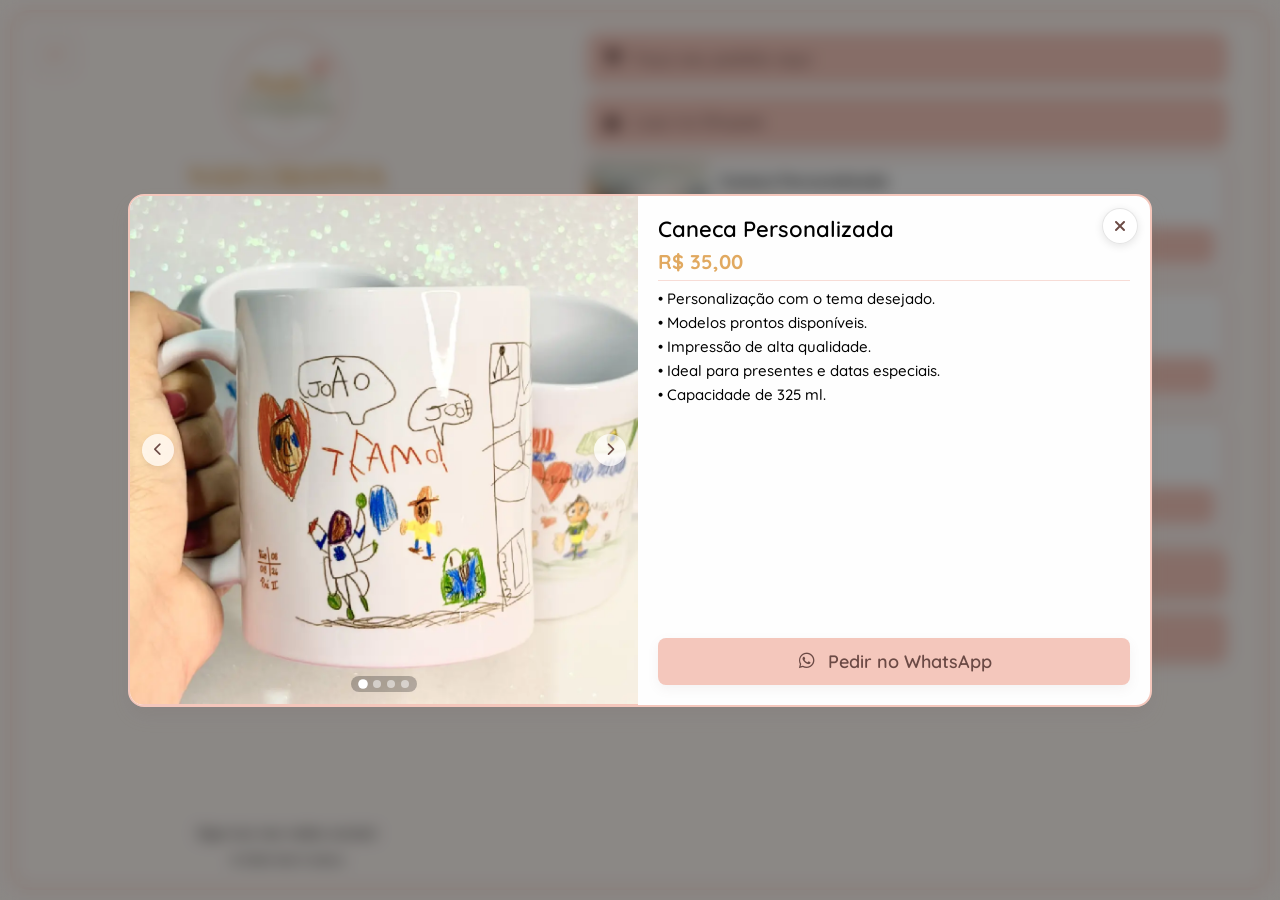
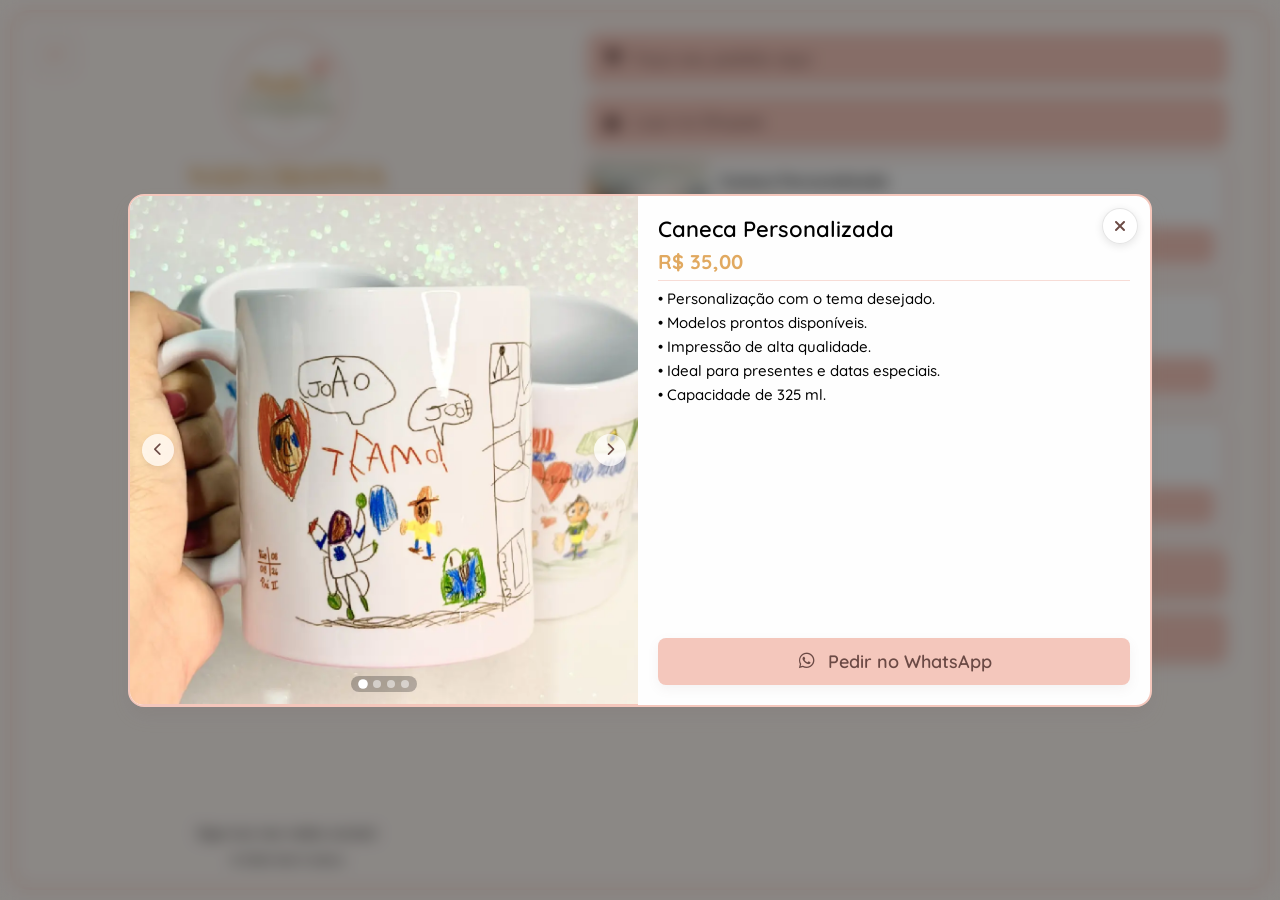
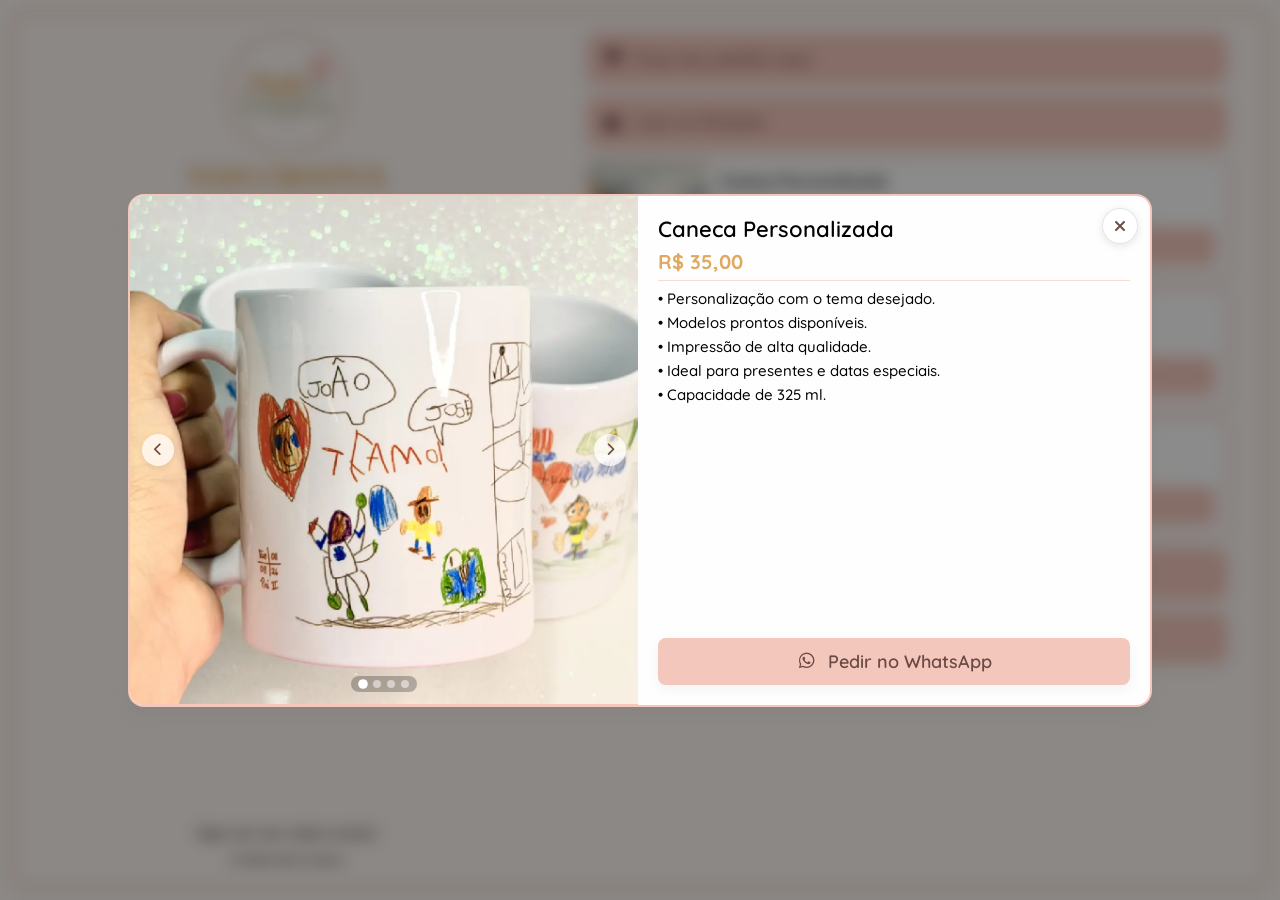
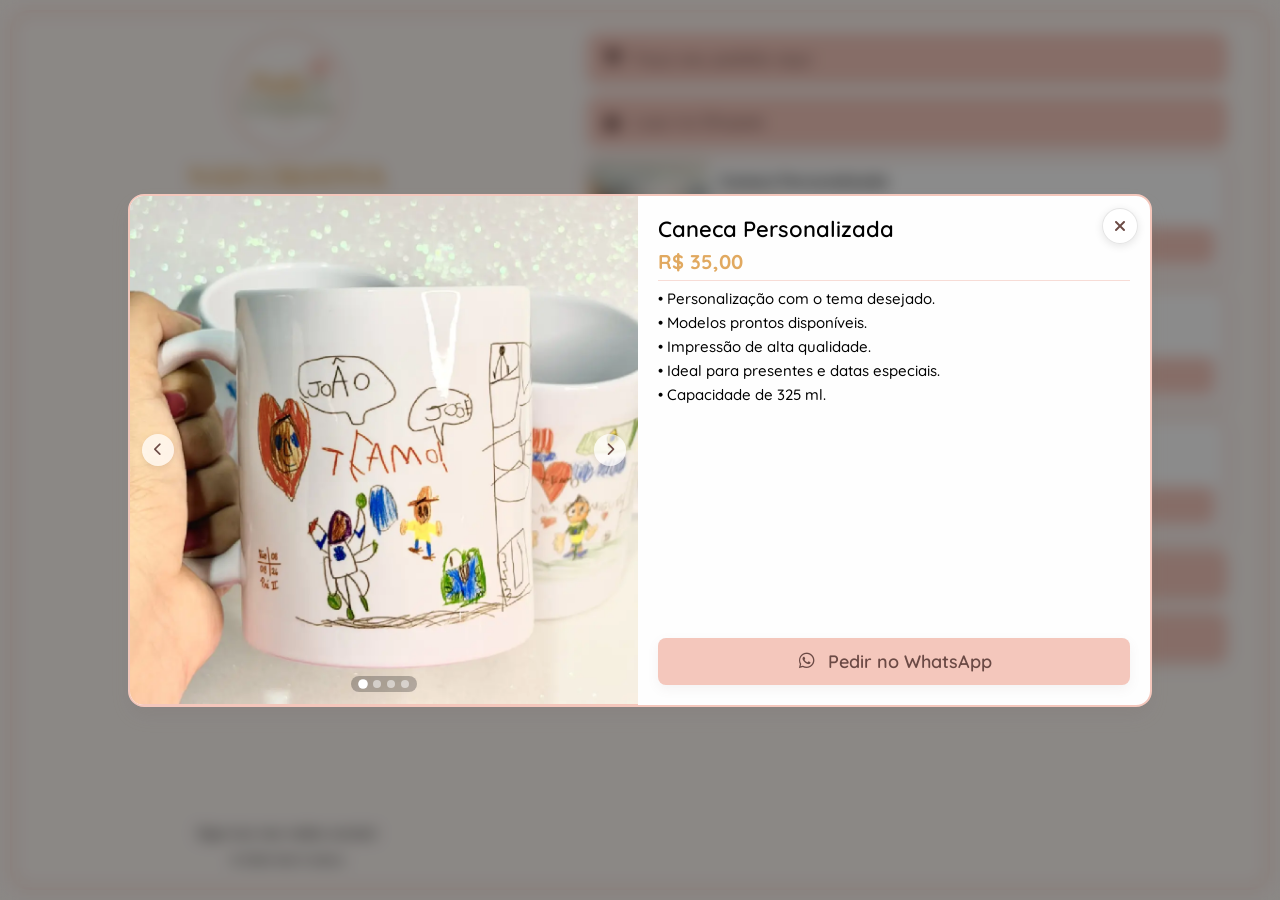
